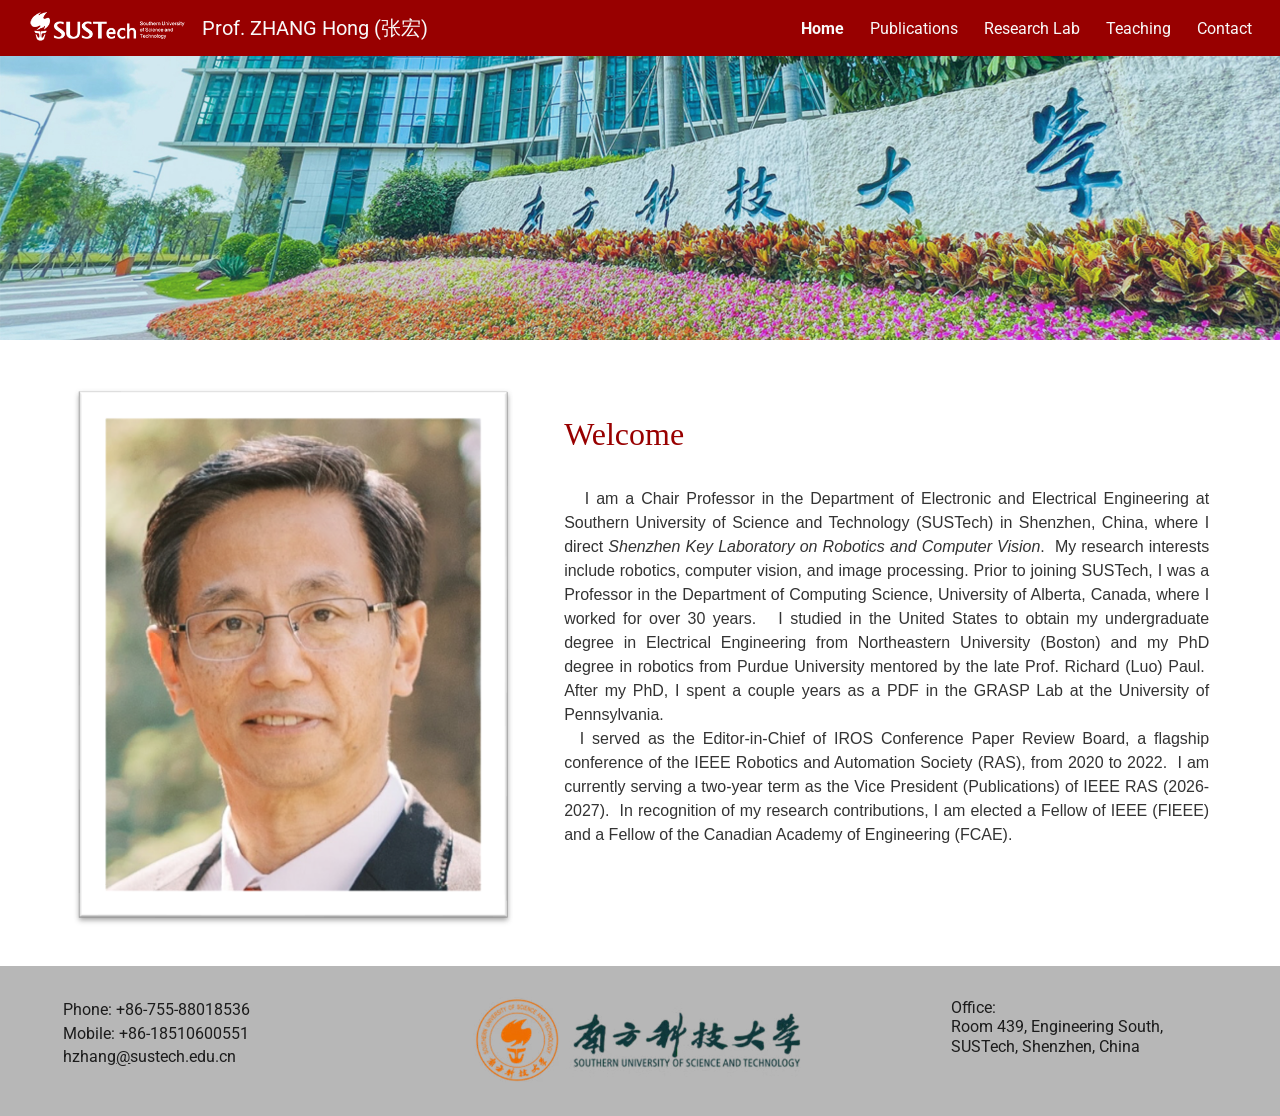
==== index.html @ b39d5292 "Add files via upload" ====
<!DOCTYPE html><html lang="en"><head><meta charset="utf-8"><script nonce="qoPpfsxapMdLUMwTd9Juzw">var DOCS_timing={}; DOCS_timing['sl']=new Date().getTime();</script><script nonce="qoPpfsxapMdLUMwTd9Juzw">function _DumpException(e) {throw e;}</script><script data-id="_gd" nonce="qoPpfsxapMdLUMwTd9Juzw">window.WIZ_global_data = {"K1cgmc":"%.@.[null,null,null,[3,1,[1787704799,874488000],4],null,0]]","TSDtV":"%.@.[[null,[[45736426,null,null,0.5,null,null,\"AtjTse\"],[45798333,null,false,null,null,null,\"bk3LGf\"],[45759550,null,false,null,null,null,\"ipHXZe\"],[45806833,null,false,null,null,null,\"zKilSe\"],[45796590,null,false,null,null,null,\"rFDJvb\"],[45681910,null,true,null,null,null,\"OKXfNb\"],[45702908,0,null,null,null,null,\"YUmR1e\"],[45736423,null,false,null,null,null,\"KdGYpb\"],[45712870,null,false,null,null,null,\"J04FPb\"],[45760386,null,false,null,null,null,\"B22Yae\"],[45699018,null,null,null,\"hoiy8M2zL0suK1NZr2K0T7URFV3w\",null,\"evsAs\"],[45678214,null,null,null,\"qYGgY5L4A0suK1NZr2K0QusvQmcX\",null,\"VL579e\"],[45703610,null,false,null,null,null,\"UtcGCc\"],[45677726,null,false,null,null,null,\"C5oZKe\"],[45791957,null,false,null,null,null,\"yYo5Mc\"],[45658679,null,true,null,null,null,\"qdTkee\"],[45727273,null,false,null,null,null,\"dMkROb\"],[45724459,null,null,null,\"rHrAD6ykh0suK1NZr2K0TB6fPtWB\",null,\"CE91jd\"],[45747674,null,false,null,null,null,\"uwvdNc\"],[45833494,null,false,null,null,null,\"FJbXjf\"],[45676183,null,false,null,null,null,\"EpABPb\"],[45825060,null,false,null,null,null,\"sO2mXc\"],[45831194,null,false,null,null,null,\"Y12ffb\"],[45699426,null,true,null,null,null,\"qWUOSd\"],[45812171,null,false,null,null,null,\"eKX1Fe\"],[45679175,null,false,null,null,null,\"OETeme\"],[45773554,null,false,null,null,null,\"twqoIf\"],[45677009,null,false,null,null,null,\"JkUdKe\"],[45678187,null,false,null,null,null,\"OrvCpd\"],[45672203,null,true,null,null,null,\"jDBBvd\"],[45831222,null,false,null,null,null,\"CVzrEc\"],[45723283,null,false,null,null,null,\"SoWiLc\"],[45723104,null,true,null,null,null,\"EkiEee\"],[45747769,null,true,null,null,null,\"pkwVub\"],[45672066,null,true,null,null,null,\"E1A5lb\"],[45725720,null,false,null,null,null,\"ZBeYxd\"],[45725181,null,null,null,\"\",null,\"QOhO3d\"],[45686662,null,true,null,null,null,\"go03Eb\"],[45691859,null,false,null,null,null,\"p9TOQ\"],[45730498,null,false,null,null,null,\"ZycXJf\"],[45674760,null,null,null,\"Q2udpf42g0suK1NZr2K0SS4sTYE7\",null,\"E55iCf\"],[45746367,null,false,null,null,null,\"GFsSZ\"],[45775584,0,null,null,null,null,\"bjSjmf\"],[45775398,null,false,null,null,null,\"ejP0Cd\"],[45673686,null,false,null,null,null,\"TVdkuc\"],[45673687,null,false,null,null,null,\"OQKgkd\"],[45681145,null,true,null,null,null,\"hV6kcd\"],[45724030,null,false,null,null,null,\"V0bNGd\"],[45746380,null,false,null,null,null,\"fkqxGb\"],[45672211,null,true,null,null,null,\"Wgtd8c\"],[45691858,null,false,null,null,null,\"rWzu0d\"],[45751415,null,false,null,null,null,\"fJBcbd\"],[45679439,null,false,null,null,null,\"DNzQwe\"],[45699017,null,null,null,\"rffTE8sLk0suK1NZr2K0RtLUVxzE\",null,\"tWGWgc\"],[45801475,null,false,null,null,null,\"f7P4A\"],[45693258,null,null,null,null,null,\"BrCRse\",[\"[[\\\"en\\\",\\\"en-US\\\",\\\"en-GB\\\",\\\"en-CA\\\",\\\"en-AU\\\",\\\"en-IN\\\",\\\"en-IE\\\",\\\"en-NZ\\\",\\\"en-ZA\\\"]]\"]],[45765410,null,false,null,null,null,\"CaEMO\"],[45780927,null,false,null,null,null,\"rThdVb\"],[45826514,null,false,null,null,null,\"l7Tcz\"],[45754885,null,true,null,null,null,\"rKnVYd\"],[45686664,null,true,null,null,null,\"P0fSX\"],[45676780,null,false,null,null,null,\"GSMsUe\"],[45789952,null,false,null,null,null,\"GY0Vfe\"],[45826856,null,false,null,null,null,\"uW29Ab\"],[45752217,null,false,null,null,null,\"N9LDI\"],[45800797,null,false,null,null,null,\"oilzpb\"],[45811663,null,false,null,null,null,\"HDt2pc\"],[45686665,null,true,null,null,null,\"xGJelc\"],[45668197,null,true,null,null,null,\"pReYPb\"],[45674975,null,false,null,null,null,\"sBUhfc\"],[45674758,null,false,null,null,null,\"ZHtfUc\"],[45810515,null,false,null,null,null,\"ZQkAB\"],[45831192,null,false,null,null,null,\"oqUgTb\"],[45676996,null,false,null,null,null,\"KFVYtf\"],[45706188,null,true,null,null,null,\"OF1zrd\"],[45706819,null,false,null,null,null,\"aPAx2b\"],[45799901,null,false,null,null,null,\"hxZa7b\"],[45664242,null,false,null,null,null,\"o4hKqd\"],[45672205,null,true,null,null,null,\"E7dKkc\"],[45815724,null,false,null,null,null,\"Uj8fhe\"],[45769147,null,false,null,null,null,\"DFM4ae\"],[45729696,null,null,1,null,null,\"UeMd4b\"],[45730222,null,null,30000,null,null,\"qnlClb\"],[45805063,null,false,null,null,null,\"Oc8xre\"],[45834117,null,false,null,null,null,\"SdbbEd\"],[45818026,null,false,null,null,null,\"TvCGU\"],[45803550,null,false,null,null,null,\"G2853c\"],[45818826,null,false,null,null,null,\"j5G1xf\"],[45677729,null,false,null,null,null,\"wzZQPd\"],[45823999,null,false,null,null,null,\"Ql2ieb\"],[45681147,null,true,null,null,null,\"pgDArb\"],[45752218,null,false,null,null,null,\"Gktqke\"],[45715626,null,false,null,null,null,\"ERq70c\"],[45831046,null,false,null,null,null,\"RaITsd\"],[45658949,null,true,null,null,null,\"NfShlf\"],[45805064,null,false,null,null,null,\"c02c9e\"],[45676754,null,false,null,null,null,\"YwbU8\"],[45722047,null,null,null,null,null,\"D6k5oe\",[\"[[\\\"af\\\",\\\"am\\\",\\\"ar\\\",\\\"ar-EG\\\",\\\"ar-001\\\",\\\"az\\\",\\\"be\\\",\\\"bg\\\",\\\"bn\\\",\\\"ca\\\",\\\"ceb\\\",\\\"cs\\\",\\\"da\\\",\\\"de\\\",\\\"el\\\",\\\"en\\\",\\\"es\\\",\\\"es-419\\\",\\\"es-ES\\\",\\\"es-MX\\\",\\\"es-US\\\",\\\"et\\\",\\\"eu\\\",\\\"fa\\\",\\\"fi\\\",\\\"fil\\\",\\\"fr\\\",\\\"fr-FR\\\",\\\"fr-CA\\\",\\\"gl\\\",\\\"gu\\\",\\\"hi\\\",\\\"hr\\\",\\\"ht\\\",\\\"hu\\\",\\\"hy\\\",\\\"id\\\",\\\"is\\\",\\\"it\\\",\\\"iw\\\",\\\"ja\\\",\\\"jv\\\",\\\"ka\\\",\\\"kn\\\",\\\"ko\\\",\\\"kok\\\",\\\"la\\\",\\\"lt\\\",\\\"lv\\\",\\\"mai\\\",\\\"mk\\\",\\\"ml\\\",\\\"mr\\\",\\\"ms\\\",\\\"my\\\",\\\"ne\\\",\\\"nl\\\",\\\"no\\\",\\\"nb-NO\\\",\\\"nn-NO\\\",\\\"or\\\",\\\"pa\\\",\\\"pl\\\",\\\"ps\\\",\\\"pt\\\",\\\"pt-BR\\\",\\\"pt-PT\\\",\\\"ro\\\",\\\"ru\\\",\\\"sd\\\",\\\"si\\\",\\\"sk\\\",\\\"sl\\\",\\\"sq\\\",\\\"sr\\\",\\\"sv\\\",\\\"sw\\\",\\\"ta\\\",\\\"te\\\",\\\"th\\\",\\\"tr\\\",\\\"uk\\\",\\\"ur\\\",\\\"vi\\\",\\\"zh\\\",\\\"zh-Hans-CN\\\",\\\"zh-Hant-TW\\\",\\\"zh-CN\\\",\\\"zh-TW\\\",\\\"zh-Hans\\\",\\\"zh-Hant\\\",\\\"nl-NL\\\"]]\"]],[45803148,null,false,null,null,null,\"xwAAZc\"],[45678215,null,null,null,\"6PSdkFYUx0suK1NZr2K0SmPPgaGe\",null,\"JR8rtc\"],[45767159,0,null,null,null,null,\"yDErgc\"],[45699702,null,false,null,null,null,\"Xo3sI\"],[45678217,null,null,0.01,null,null,\"RL6SLc\"],[45783852,1,null,null,null,null,\"Ygmeod\"],[45672085,null,true,null,null,null,\"FJbUAf\"],[45750887,null,false,null,null,null,\"WTvwUd\"],[45703717,null,false,null,null,null,\"ZfxSFe\"],[45765314,null,false,null,null,null,\"jNI7Hb\"],[45674285,null,false,null,null,null,\"zRoGXc\"],[45679713,null,false,null,null,null,\"EEZ1dd\"],[45775440,null,false,null,null,null,\"LBBJ2e\"],[45710394,null,false,null,null,null,\"ZsDmSd\"],[45729695,null,false,null,null,null,\"tYEdHb\"],[45729467,null,false,null,null,null,\"kKLGLb\"],[45769154,null,false,null,null,null,\"OPleEe\"],[45789804,null,false,null,null,null,\"ymRI8\"],[45674761,null,null,0.5,null,null,\"GpQcOb\"],[45736482,null,false,null,null,null,\"DAnsv\"],[45677526,null,null,null,\"hZeGRZs5p0suK1NZr2K0V3syYPHo\",null,\"KtCfwd\"],[45812345,null,false,null,null,null,\"pArP2c\"],[45798772,null,true,null,null,null,\"Wa5bQc\"],[45772691,null,false,null,null,null,\"A6J3Xb\"],[45709342,null,false,null,null,null,\"Ab7Nmd\"],[45814269,null,false,null,null,null,\"USiRue\"],[45760024,null,false,null,null,null,\"iKoeab\"],[45721408,null,false,null,null,null,\"smbAqe\"],[45736727,null,false,null,null,null,\"JJHfwf\"],[45672206,null,true,null,null,null,\"qxTK9b\"],[45752219,null,false,null,null,null,\"QIG0Je\"],[45736425,null,null,null,\"Z7vabQzZ0Bn3gbW4AcZC0TfvmSab\",null,\"fFl01\"],[45778396,null,false,null,null,null,\"iIQBF\"],[45739155,null,false,null,null,null,\"Ljfylf\"],[45696085,null,false,null,null,null,\"g3Gc7d\"],[45769440,null,false,null,null,null,\"usHrq\"],[45707719,null,false,null,null,null,\"GtbvFd\"],[45672527,null,true,null,null,null,\"LIKBre\"],[45798443,null,false,null,null,null,\"C687tf\"],[45682655,null,false,null,null,null,\"riQMFe\"],[45728555,null,null,null,\"\",null,\"ptUmFe\"],[45683718,null,true,null,null,null,\"zQUS6d\"],[45787122,null,false,null,null,null,\"gVnA9d\"],[45798771,null,true,null,null,null,\"qgvf6d\"],[45725182,null,null,null,\"\",null,\"McLXzc\"],[45751476,null,false,null,null,null,\"gwKlXb\"],[45746766,null,true,null,null,null,\"a6khDf\"],[45744297,null,false,null,null,null,\"HAj7Mb\"],[45772706,null,true,null,null,null,\"LZgWZ\"],[45754280,null,false,null,null,null,\"j636ic\"],[45820374,null,true,null,null,null,\"Gnzcd\"],[45744234,null,false,null,null,null,\"LtNgOd\"],[45672202,null,true,null,null,null,\"CyvTSb\"],[45686667,null,true,null,null,null,\"ek81nf\"],[45658731,null,true,null,null,null,\"zMe6ub\"],[45724458,null,false,null,null,null,\"MRpQbd\"],[45788753,null,true,null,null,null,\"AH4mzf\"],[45658716,null,true,null,null,null,\"Fa3cob\"],[45685754,null,true,null,null,null,\"OyPt5\"],[45661086,null,false,null,null,null,\"wfVdS\"],[45672213,null,true,null,null,null,\"BfWTle\"],[45826972,null,false,null,null,null,\"kS4SR\"],[45677456,null,false,null,null,null,\"pyUPD\"],[45658644,null,true,null,null,null,\"ZdwoD\"],[45812933,null,false,null,null,null,\"UK5Jkd\"],[45768710,null,false,null,null,null,\"a6GDme\"],[45696263,null,null,null,null,null,\"W12Bse\",[\"[[\\\"feature named `pageObserver` was not found\\\",\\\"feature named `hover` was not found\\\"]]\"]],[45658291,null,true,null,null,null,\"OSuRGd\"],[45689771,null,true,null,null,null,\"dkdoVc\"],[45811127,null,false,null,null,null,\"J6h2ze\"],[45716368,null,false,null,null,null,\"Rd9FMb\"],[45801776,null,false,null,null,null,\"p9rqpc\"],[45820644,null,false,null,null,null,\"J2lTmb\"],[45724460,null,null,0.5,null,null,\"U6t0Ob\"],[45730792,null,false,null,null,null,\"m0Fg3c\"],[45730506,null,false,null,null,null,\"qhuWUc\"],[45752216,null,false,null,null,null,\"EJg6N\"],[45681790,null,true,null,null,null,\"uPCxtc\"],[45769023,null,false,null,null,null,\"z66fFe\"],[45686666,null,true,null,null,null,\"dZ9mjb\"],[45686663,null,true,null,null,null,\"KGh4Cc\"],[45747887,null,false,null,null,null,\"BvfvHb\"],[45810966,null,false,null,null,null,\"afLpfb\"],[45725770,null,false,null,null,null,\"yRc2q\"],[45708298,null,false,null,null,null,\"T4IN0c\"],[45696552,null,false,null,null,null,\"f1ZShc\"],[45746067,null,false,null,null,null,\"wK00sd\"],[45820148,null,false,null,null,null,\"RySIqb\"],[45751187,null,false,null,null,null,\"OuEQae\"],[45674759,null,null,null,\"nHWnsqMqi0suK1NZr2K0QMJZfKqX\",null,\"xH7haf\"]],\"CAMSfh173JP2NwPgpw0DnAMD4S8DeAPb1AaFEQOiNwOVjQUDqYEOA4aKBQNOA+IGA04DWwNkA97UBQN7A5gFA+MGA4+uFQOjBgOU2UyW5gUDngYDxQYDwgaDvpwCA6zYFQP78j0DkrsEA6znJdK/MwPqpTYD4YIQA9MG7torA4H4Ag\\u003d\\u003d\"]]]","gnD3ee":"%.@.null,null,null,\"https://drive-qa.corp.google.com/viewer/main\"]","nQyAE":{}};</script><script nonce="qoPpfsxapMdLUMwTd9Juzw">_docs_flag_initialData={"docs-ails":"docs_cold","docs-fwds":"docs_nf","docs-crs":"docs_crs_nfd","docs-fl":1,"docs-hpr":0,"docs-orl":9,"docs-rls":4,"docs-shdn":1,"docs-eivt":false,"info_params":{"token":"AHL0AtKbJaitVXYNSw74xjQseygh8eWuGw:1787727214662"},"docs-esaf":false,"docs-ecdh":true,"docs-pcdpoc":true,"docs-pcdpos":false,"docs-eabpcmewm":false,"docs-eabtzmewm":false,"docs-eabtsmewm":false,"docs-eaicewm":false,"docs-easdewm":true,"docs-eassewm":true,"docs-eaebewm":false,"docs-eafcmcewm":false,"docs-eavssewm":false,"docs-ebodewm":false,"docs-ebrfdewm":true,"docs-ebasdewm":false,"docs-ebpsewm":false,"docs-ecnbewm":false,"docs-ecedcdewm":true,"docs-ecsewm":false,"docs-ectdcdewm":true,"docs-ectscdewm":true,"docs-eclrbewm":false,"docs-eclsecewm":false,"docs-ecssewm":false,"docs-ectwm":true,"docs-ecgdewm":false,"docs-edsewm":true,"docs-edsnmewm":false,"docs-ewcfer":true,"docs-edwb":false,"docs-edibewm":false,"docs-edeibewm":false,"docs-eegdewm":false,"docs-ewubum":true,"docs-ewmcsm":true,"docs-ewmsm":false,"docs-eewsm":true,"docs-efcmewm":false,"docs-efrdwm":true,"docs-efasewm":false,"docs-eftsewm":false,"docs-eftbewm":false,"docs-efosewm":false,"docs-egasewm":false,"docs-eipdewm":false,"docs-elicewm":false,"docs-elmwbewm":false,"docs-elfcbewm":false,"docs-empwm":true,"docs-emdewm":true,"docs-emadwm":true,"docs-ensdewm":true,"docs-eodcewm":false,"docs-epsdewm":true,"docs-epftewm":false,"docs-eppbewm":false,"docs-epticewm":false,"docs-epacewm":false,"docs-epbtewm":false,"docs-eppvdewm":false,"docs-eppmewm":false,"docs-epecewm":false,"docs-eptsewm":false,"docs-eqsewm":false,"docs-erssewm":false,"docs-ertdewm":true,"docs-erhswm":false,"docs-esacewm":false,"docs-essr":true,"docs-essewm":false,"docs-esswm":false,"docs-esspm":false,"docs-esndewm":true,"docs-esdwm":false,"docs-esosewm":false,"docs-esssewm":false,"docs-esctwm":false,"docs-ettpdewm":true,"docs-ettrsewm":false,"docs-etsewm":false,"docs-etibewm":false,"docs-etesewm":false,"docs-etcsewm":false,"docs-ethsewm":false,"docs-eupubw":true,"docs-evgcewm":false,"docs-evosewm":false,"docs-evpsewm":false,"docs-evssewm":false,"docs-ewbm":true,"docs-eicwdubl":true,"docs-hmg":true,"uls":"{\"langs\":[\"en\"],\"itcs\":[],\"selected\":\"\",\"activated\":false}","docs-idu":false,"customer_type":"education","scotty_upload_url":"/upload/sites/resumable","docs-edcfmb":false,"docs-erlbwfa":false,"docs-net-udmi":500000,"docs-net-udpt":40000,"docs-net-udur":"/upload/blob/sites","docs-net-usud":true,"docs-obsImUrl":"https://ssl.gstatic.com/docs/common/netcheck.gif","docs-text-ewf":true,"docs-wfsl":["ca","da","de","en","es","fi","fr","it","nl","no","pt","sv"],"docs-efrsde":true,"docs-efpsf":true,"docs-edfn":true,"docs-efpsp":true,"docs-ecuach":false,"docs-cclt":2033,"docs-ecci":true,"docs-esi":false,"docs-cei":{"i":[119885477,102198290,117999163,116416042,115780466,120175635,5776517,71659821,103288314,105393819,120666798,102787563,71825391,71798436,120292176,120050668,118830628,118830622,116449516,119249910,118368684,101562414,120008351,104963310,102030650,105100855,117756394,117995685,119076584,49644023,119209377,71530091,116714309,118367791,119944827,115779829,115909749,101887682,104575696,119485484,119454164,117309382,103289108,117283954,99440861,119636045,101922888,120232064,103176018,116699517,101836979,116470831,118182951,120343166,49926261,117286799,115818449,120540099,117382832,105371931,119804531,5738529,118884772,119854316,117504391,119109782,115626266,71387897,104769601,119590935,103011426,119776352,116613710,102784916,120120566,49769345,102925827,117840093,14101306,5703839,115626447,118240393,49979666,102902856,118094563,49842863,50596342,118532142,120049159,105083756,119061297,119528390,118482276,103326415,119092107,94918960,117026763,116213977,101889051,116418145,14101510,71079946,117706014,120024054,101837424,104761759,102944273,119220919,118347706,101917193,117643168,102972677,5704621,119941747,119202506,118809999,101922747,118364657,118349324,104575496,117736031,102244497,118237143,105082105,71899288,71387240,119220913,118349356,119220911,117556935,117310098,120674439,102761479,50562792,5706832,116840686,117528470,105283695,105292843,116372485,102691295,118462069,118959154,118171121,94819006,101823191,116756951,102988700,102956693,119989280,105373832,116783827,117775368,49498941,118044534,117224007,71544842,119346731,118449075,117557280,14101502,49924714,118830624,118830630,50223649,119745075,101687125,119941750,118417372,71120976,71652641,71689868,117037622,102932595,118494715,94813491,105125325,102146695,117136347,119220909,103163052,71960548,120674443,103286452,119220915,120674445,118830620,50297084,119220917,117530133,119621408,116538524,5743124,94904097,120685906,116250613,71897835,116999234,118717393,117895908,102161455,49833470,116062708,118810531,105346293,117457966,71528605,116704082,105255666,94785237,102883766,102988407,101631199,118855606,117755716,119471147,118807052,105087796,71710048,118367945,120674447,102280636,119164994,102548529,102944685,115854776,119566036,116613094,104699512,119520108,115525302,119773713,117166648,119164992,95182366,115511328,118736897,116448407,99402339,102685934,119763966,117997204,117683635,117728361,118830481,118172011,120674441,102988277,119914240,102944194,99457815,94386879,71465955,102903668,5706836,120195953,118219914,119382576,116980495,118792272,49822929,120395666,102987015,48966122,49472071,117755820,119552616,119621403,5767851,118830632,119062158,102070938,95087194,118018703,116496398,119453373,118269301,119768442,102727407,102199050,116924992,119605198,118830640,117617889,119261808,102343388,95087235,118511786,94692306,115822453,118342369,102059549,117037076,117381067,94661810,105180902,71658048,119221438,117026878,120674449,120459269,104530130,118532140,119142923,117410074,105439179,118155412,94353376,94819072,105360426,70971264,119275421,118627657,115601137,104907819,116923675,118830634,102926531,99251991,119939778,116068906,119807183,95112881,103281955,119486430,50586970,120300728,118825246,102944508,102236234,103289278,117643636,118349326,102721220,118171213,118669236,118269183,102864211,118599469,116176817,102517344,104983177,119590765,118830626,94624873,118373667,116988132,118010935,119022340,120563796,119803952,118830636,120140754,116714312,102402687,14101534,50561351,119077143,119209341,120184008,50266230,118179262,104794451,119455586,71546433,117642488,94629765,118519229,119070704,103285974,101519288,120437411,118654314,103020643,116221342,116609479,116550348,102944587,101492739,117236066,116276469,95104327,102988934,117734392,71085249,118970617,95314810,119707161,102807798,119078243,119702557,94327679,120285471,118281152,105140253,119773246,117528468,50273536,71679488,102469868,104573907,118246247,116567576,117290338,103343838,102685389,94434265,116685399,104575337,117503225,105085077,104615603,116919494,119164991,119087274,102762323,119944463,102691162,117782123,116407664,117547669,118110582,120388576,104976625,116425644,117755703,120187288,102867843,119590807,117711597,117268965,118254619,119187339,115669266,71855018,119684496,119474902,99368800,101933499,102944790,118509496,102909755,118961016,117632590,120678227,116495787,117026880,116593749,116874913,116704120,116685789,118399837,117037626,116542683,116307748,119262908,120446674,94819458,119794118,119106920,118275356,116877099,118780368,116361234,116459679,118796218,117995693,118835028,120268394,119159956,102198282,116416034,115780458,120175627,5776501,71659813,103288306,105393811,102673375,71825383,71798420,120050660,118368676,101562406,120008343,104963302,102030642,105100847,119076579,49644015,71530083,115779821,115909741,101887674,104575691,119485468,119454159,117309374,103289103,117283949,99440853,101922880,103176010,116699509,101836971,49926253,117286791,115818444,105371923,5738513,117504383,119109774,115626258,71387889,104769585,103011418,102784908,49769337,102925819,115626439,49979658,102902848,118094558,49842855,50596334,120049151,105083748,119528382,118482268,103326407,94918952,116213969,101889043,116418137,71079938,101837416,104761751,102944268,101917185,117643160,102972669,119202498,101922739,104575491,102244489,118237135,105082097,71899280,71387232,117310090,102761474,50562784,116840681,105283687,105292835,116372477,102691290,118959146,94940194,94819001,101823183,116756943,102988695,102956685,105373824,116783822,49498933,117223999,71544834,49924706,50223641,101687117,118417364,71120968,71689860,102932587,94813483,105125317,102146687,103163044,71960540,103286444,50297076,116538516,5743108,94904089,115737126,116250605,71897827,116999226,117895900,102161447,49833462,116062700,105346285,117457958,71528597,105255658,94785229,102883758,102988402,101631191,105087788,71710040,118367937,102280628,102548521,102944680,115854768,119566028,104699504,115525294,95182361,115511323,99402331,102685929,119763958,117728353,102988272,102944189,99457807,94386871,71465947,102903660,116980487,49822921,102987007,48966114,49472063,5767835,119062150,102070930,95087186,118269296,102727402,102199034,119605190,119261800,102343380,95087227,94692298,115822445,102059541,117037068,117381059,94661802,105180894,71658040,102718396,104575894,105439171,94353368,94819067,105360418,70971256,118627649,115601129,104907811,102926523,99251983,119939770,116068898,95112873,103281950,50586962,102944503,102236226,103289273,117643628,102721215,102864203,118599461,116176809,102517339,104983169,94624865,116988124,119022332,119803944,102402679,50561343,119077135,50266222,104794443,119455578,71546425,94629757,103285966,101519280,103020635,116221334,116609471,102944582,101492731,116276461,95104319,102988929,71085241,95314802,102807790,119702549,94327671,119454377,118281144,105140245,50273528,71679480,102469860,104573899,116567571,117290330,103343830,102685384,94434257,104575332,117503217,105085069,104615595,102762315,102691157,117547661,118110574,104976617,120187283,102867835,117268957,115669258,71855010,119474894,99368792,101933491,102944785,102909750,118961008,94819453],"cf":{"enable_homescreen_priority_docs":[null,0],"enable_homescreen_priority_docs_promo":[null,0],"enable_homescreen_action_items_structured_query":[null,0]}},"docs-est":"CAMSCBUD9NL9Nx0H","docs-exfv":false,"docs-li":"104240","docs-trgthnt":"","docs-etmhn":false,"docs-thnt":"","docs-hdet":["nMX17M8pQ0kLUkpsP190WPbQDRJQ","17hED8kG50kLUkpsP190TThQn3DA","BDNZR4PXx0kLUkpsP190SJtNPkYt","Etj5wJCQk0kLUkpsP190NwiL8UMa","xCLbbDUPA0kLUkpsP190XkGJiPUm","2NUkoZehW0kLUkpsP190UUNLiXW9","yuvYtd5590kLUkpsP190Qya5K4UR","ZH4rzt2uk0kLUkpsP190UDkF5Bkq","uQUQhn57A0kLUkpsP190WHoihP41","93w8zoRF70kLUkpsP190TxXbtSeV","fAPatjr1X0kLUkpsP190SaRjNRjw","T4vgqqjK70kLUkpsP190ScPehgAW","JyFR2tYWZ0kLUkpsP190Rn3HzkxT","ufXj7vmeJ0kLUkpsP190QURhvJn2","KFks7UeZ30kLUkpsP190UUMR6cvh","LcTa6EjeC0kLUkpsP190RKgvW5qi","s3UFcjGjt0kLUkpsP190Z45ftWRr","o99ewBQXy0kLUkpsP190Nq2qr6tf","PHVyy5uSS0kLUkpsP190SUsYo8gQ","yZn21akid0iSFTCbiEB0WPiGEST3","h2TtqzmQF0kLUkpsP190YPJiQt7p","MZi9vb5UC0kLUkpsP190ReUhvVjy","dSR6SPjB80kLUkpsP190Y3xHa9qA","Bz6B7VmLu0kLUkpsP190W3FeobP7","AiLoubzsd0kLUkpsP190XtYNPgYT","2J3DVQoVh0kLUkpsP190R5wShSrC","MLmbZasLS0kLUkpsP190YHf6Zjsf","LjsdWFqUn0kLUkpsP190TwXBLtsw","S1T4ezMsZ0kLUkpsP190U6GfQUxi","LwAAPYPwi0kLUkpsP190TR4aaiFR","zZpS7TtwA0kLUkpsP190SJfhmHn8","LqadmuFLc0kLUkpsP190VqMgRe9G","PyRpJWvnF0kLUkpsP190X6czxBQU","oiu5UhKXt0kLUkpsP190XWFatA4U","m3m67mpQU0kLUkpsP190RpzeM6tt","WKyXQmUiJ0kLUkpsP190WtAghmdt","Nf2nd9NhF0kLUkpsP190REtRKaUF","fjqF9C7Mg0kLUkpsP190WGtWAuX2","cb1fdvu6p0kLUkpsP190U5AywQpZ","43PL8e9wN0kLUkpsP190PfUhabvT","N5u4VeWhx0iSFTCbiEB0VUTNdX6g","XM16tjwrD0iSFTCbiEB0NfzvTeuU","ybYTJk1eD0iSFTCbiEB0QV4rkzSF","TgXar1TSG0iSFTCbiEB0SsXMaKuP","JYfGDkExa0iSFTCbiEB0TTQnEDtH","2i9JBUZ3w0iSFTCbiEB0RytbUoNq","pgvTVXNKa0iSFTCbiEB0ShqmBTMR","NsVnd81bW0iSFTCbiEB0RhcXEK9M","rTQirATnb0iSFTCbiEB0W5cPcA7D","wNyww2Syr0iSFTCbiEB0Pzsbemba","DVdpfbqGj0iSFTCbiEB0RP4dMdFg","WKN3dsuG20iSFTCbiEB0NtEYhMK7","S5iPRteXX0iSFTCbiEB0YkMazE6h","6hmou1AcB0iSFTCbiEB0R9rZWXdz","wvo4NcLUj0iSFTCbiEB0Tt7mcVxE","HWuSeN2AB0iSFTCbiEB0PoBwHT2F","rMLvYG5Cd0iSFTCbiEB0VMB6o5sk","EnxXFzAMR0iSFTCbiEB0NxWnFJEU","4SFrbzo420iSFTCbiEB0W7wu3rzt","Nr7mDWodK0iSFTCbiEB0Ruynrudk","pSnfxxWWp0iSFTCbiEB0RaiP6PBc","rTcCMw3BM0mHq3jmV6o0RHeAExRK","HUYzfGVRa0mHq3jmV6o0Uxe2caXK","1XYMmM1Cu0mHq3jmV6o0Z3pEi8xm","xHhMJiXiV0mHq3jmV6o0WB8WinyM","xwSFpxEiU0mHq3jmV6o0PcnvcKmd","4MBkBg26q0mHq3jmV6o0QeKPRMpY","y5g8iW2T80mHq3jmV6o0Nr8SAj4C","W9YRKy3Lb0iSFTCbiEB0Xfs1EfPr","Ed3nhrN8D0iSFTCbiEB0RN4bJ53y","zxDKY7PC10iSFTCbiEB0UDYPJwDZ","bhEyDmbwi0mHq3jmV6o0TngCF1v2","6rKYZ6uHA0mHq3jmV6o0TeDZjgB8","71Deousgx0mHq3jmV6o0WXBQiyzi","sVEZbUAa70mHq3jmV6o0TNq1M7FF","8ZPFZT5nG0mHq3jmV6o0PJ5yoVh4","LDuvzP2Bd0mHq3jmV6o0TwNPVpW8","P55v8p4Lk0mHq3jmV6o0VjggjHMV","QqnZoz9ko0mHq3jmV6o0QskzBcHn","Nq8mdjdGg0mHq3jmV6o0WShxQA39","iQNA6mEJy0mHq3jmV6o0Q2iGT9fW","sNcbk2hJ80mHq3jmV6o0VbqaovQb","6nr31z9Wv0mERqSGkGf0VhuvAXWC","RLHeYNm410mERqSGkGf0Y817EUFK","vmx68XtfJ0mERqSGkGf0RCUBfsQr","687J7yD1q0mERqSGkGf0RVmMYHo1","qwhWQy8Zi0mERqSGkGf0W2tdypUF","wF8Sk241e0mERqSGkGf0YNtN6gpV","ijUhdx2QN0mERqSGkGf0TSD26iBJ","3iBLaMnuG0mERqSGkGf0VdY8XuLS","cFR77YEGo0iSFTCbiEB0PcMDWjX2","evUYuNCS80mERqSGkGf0Psi8j3Dw","soWncRV7C0mERqSGkGf0PZheXrWA","TvjoiCaar0mERqSGkGf0S9qS5adj","txL54xWLC0mERqSGkGf0XoEGTvCu","MP3EsW1un0mERqSGkGf0QDkfTxat","N1q4Y3fqz0mERqSGkGf0W1oPWWoc","pnKWhXiJi0mERqSGkGf0RDJejrBm","uLoGBsxEp0mERqSGkGf0Umz4HBC5","zu73Bdvrn0mERqSGkGf0P7FS5ZnG","KwaNot15n0mERqSGkGf0UnBhGVoK","eCHWxyhvo0mERqSGkGf0RJfZmQ1f","ffZmMGtYT0suK1NZr2K0QUxSzEMN","NagbcZWyB0suK1NZr2K0SJmfmJ3n","KMcLKvubv0suK1NZr2K0PLMUJ7zr","a13ejFS5i0suK1NZr2K0WzewY5tP","pZ1hXv7ve0suK1NZr2K0U5qoNhyU","pwLDucJZU0ezFcgqx310NgtmYpbV","TCKDVQ6J0Bn3gbW4AcZC0PQKypCa","Z7vabQzZ0Bn3gbW4AcZC0TfvmSab","UUNcLtsso0mERqSGkGf0Uwg2tMZa","fznmScpy0Bn3gbW4AcZC0Vie7eK1","wYCZkqoz10fBWirfAym0S1sADKbJ"],"docs-hunds":false,"docs-hae":"PROD","docs-ehn":true,"docs-eagat":false,"docs-api-keys":{"espresso_api_key":"AIzaSyC5fSInmRgPcwXTFvk7mnVLT4rYPiLh3BI","cloud_search_api_key":"AIzaSyDaZup8JMoUszICq24hC3gjW69v7xXjb6M","appsgrowthpromo_api_key":"AIzaSyD2aoAETJHXO1f_X3uPTOvwcMmDBK5-yEk","workspace_ui_api_key":"AIzaSyAjb7yrM53w_0_0y9jCxkCAV12Ux5G30TI"},"docs-effeoima":true,"docs-etut":true,"docs-emec":true,"docs-ertis":false,"docs-etsonc":false,"docs-euvtistl":false,"docs-effnp":false,"docs-effnpf":false,"docs-dcheg":false,"docs-pdhp":true,"buildLabel":"editors.sites-frontend_20260819.02_p0","docs-show_debug_info":false,"docs-edmlf":false,"docs-eemc":false,"docs-emleow":true,"docs-emlewpc":true,"docs-rmls":"DEFAULT_NO_RETRY","ondlburl":"//docs.google.com","docs-ecupbsc":true,"drive_url":"//drive.google.com","app_url":"https://sites.google.com/?ouid\u003d112495032227323014650","drive_base_url":"//drive.google.com","docs-umbitfdi":false,"docs-gsmd":"https://workspace.google.com","docs-icdmt":["image/png","image/jpeg"],"docs-mip":50000000,"docs-mif":1000,"docs-msid":32767,"docs-ecshi":false,"docs-ecswi":false,"docs-emid":false,"docs-ewchd":false,"docs-mib":50000000,"docs-mid":2048,"docs-rid":1024,"docs-dgit":false,"docs-evit":false,"docs-ejsp":false,"docs-jspmpdm":30000.0,"docs-jspsim":8.0,"docs-jsptp":0.01,"docs-elbllqpm":true,"docs-phe":"https://contacts.google.com","docs-eafgl":false,"docos-dges":false,"docs-eethc":false,"docs-enees":false,"docs-eph":true,"docs-ispdr":true,"docs-istdr":false,"docs-escmv":false,"docs-sup":"","docs-seu":"https://sites.google.com/d/1KgWGOTWxPd4kuSX3gAt_KiWT18KhhsVY/edit","docs-ucd":"docs.usercontent.google.com","docs-sccfo":"PROD","docs-uptc":["ofip","rr","lsrp","noreplica","tam","ntd","ths","ouid","ca","sh","sle","dl","hi","hi_ext","usp","urp","utm_source","utm_medium","utm_campaign","utm_term","utm_content","docs_gsdv","gs_dl"],"docs-doddn":"University of Alberta","docs-uddn":"University of Alberta","docs-ugn":"Hong","docs-epg":false,"docs-spdy":false,"xdbcfAllowHostNamePrefix":true,"xdbcfAllowXpc":false,"docs-dbctc":false,"docs-ebctcio":false,"docs-iror":true,"docs-epq":true,"docs-upap":"/prefs","docs-shmtbsl":-1,"docs-euit":false,"docs-tst":"","docs-eia":true,"docs-ilbefsd":false,"docs-lbefm":0,"docs-elsic":false,"docs-thtea":false,"docs-tdc":"[{\"id\":\"1:01nfshu6:-7765390112953276311\",\"name\":\" U of A Branded Templates\",\"deletedIds\":[\"1:01nfshu6:-4462050772651047491\"]},{\"id\":\"0:Basics\",\"name\":\"Basics\",\"deletedIds\":[]},{\"id\":\"0:Brochures\",\"name\":\"Brochures \\u0026 newsletters\",\"deletedIds\":[]},{\"id\":\"0:Calendars\",\"name\":\"Calendars \\u0026 schedules\",\"deletedIds\":[]},{\"id\":\"0:Business\",\"name\":\"Contracts, onboarding, and other forms\",\"deletedIds\":[]},{\"id\":\"0:Finance\",\"name\":\"Finance \\u0026 accounting\",\"deletedIds\":[]},{\"id\":\"0:Letters\",\"name\":\"Letters \\u0026 faxes\",\"deletedIds\":[]},{\"id\":\"0:Reports\",\"name\":\"Reports \\u0026 proposals\",\"deletedIds\":[]},{\"id\":\"0:Planners\",\"name\":\"Trackers\",\"deletedIds\":[]},{\"id\":\"Unparented\",\"name\":\"Uncategorized\",\"deletedIds\":[\"0:NoTemplateCategories\"]}]","docs-ttt":0,"docs-tcdtc":"[]","docs-ividtg":false,"docs-icfdt":false,"docs-hetsdiaow":false,"docs-edt":true,"docs-tafl":true,"docs-puvtftv":true,"docs-erdiiv":false,"docs-eemt":["image"],"docs-eqspdc":true,"docs-roosb":false,"docs-esehbc":false,"docs-sqcuu":false,"docs-uaid":true,"docs-uaqs":0,"docs-acap":["docs.security.access_capabilities",1,1,1,1,1,1,1,1,1,1,1,1,1,1,1,0,1,1,1,0,0,0,1,0,0,0,1,0],"docs-ci":"1KgWGOTWxPd4kuSX3gAt_KiWT18KhhsVY","docs-eccfs":false,"docs-eep":false,"docs-ndt":"Untitled site","docs-plu":"//ssl.gstatic.com/docs/common/product/sites_lockup2.png","docs-plwtu":"//ssl.gstatic.com/docs/common/product/sites_app_icon1.png","docs-prn":"Google Sites","docs-sprn":"","docs-een":false,"docs-as":"","docs-mdck":"","docs-eccbs":false,"docs-mmpt":9000,"docs-erd":false,"docs-uootuns":false,"docs-amawso":false,"docs-ofmpp":false,"docs-anlpfdo":false,"docs-ems":"SHARE_SUBMENU","docs-glu":"","docs-wsu":"","docs-wsup":"","docs-fecgd":false,"docs-pid":"112495032227323014650","docs-dec":false,"docs-ricocpb":false,"docs-ecgd":false,"docs-dsps":true,"docs-ezdi":false,"docs-ezduole":false,"server_time_ms":1787727214671,"gaia_session_id":"","docs-isb":false,"docs-agdc":false,"docs-anddc":false,"docs-adndldc":true,"docs-clibs":1,"docs-cide":true,"docs-cn":"University of Alberta","docs-dprfo":false,"docs-duesf":false,"docs-dom":false,"docs-eacr":false,"docs-eacw":false,"docs-ecer":false,"docs-ecir":true,"docs-ecssl":false,"docs-ecssi":false,"docs-ecped":true,"docs-copy-ecci":false,"docs-edpq":false,"docs-edamc":false,"docs-edomic":false,"docs-edbsms":false,"docs-eddm":false,"docos-edii":false,"docs-edspi":false,"docs-edvpim":false,"docs-edvpim2":false,"docs-fwd":false,"docs-eibs":true,"docs-elds":false,"docs-emp":false,"docs-emcf":true,"docs-emmu":false,"docs-enpks":true,"docs-eoems":false,"docs-epmi":false,"docs-epat":false,"docs-ermcf":false,"docs-erpep":true,"docs-ersd":false,"docs-esml":true,"docs-ete":false,"docs-ewlip":true,"docs-echiut":"default","docs-lfuls":true,"docs-oesf":false,"docs-oursf":false,"docs-plimif":20.0,"docs-srmdue":0.0,"docs-srmoe":0.01,"docs-srmour":0.05,"docs-srmxue":0.0,"docs-ssi":false,"docs-uoci":"01nfshu6","docs-wesf":true,"docs-xduesf":false,"docs-ddm":false,"docs-emmda":false,"docs-edncm":false,"docs-edailm":false,"docs-eafst":false,"docs-ectrt":false,"docs-elpta":false,"docs-eltafi":false,"docs-eltafip2":false,"docs-epdcl":false,"docs-eptfafi":false,"docs-eptfi":false,"docs-eptbc":false,"docs-eptfcl":false,"docs-ersrn":true,"docs-rolibilc":false,"docs-esrl":true,"docs-esqppo":true,"docs-etpi":true,"docs-ipmmp":true,"docs-emmaffr":false,"docs-emmafi":false,"docs-enpi2":true,"docs-gth":"","docs-ndsom":[],"docs-dm":"application/vnd.google-apps.drive-sdk.897606708560","docs-sdslm":[],"docs-sdsom":[],"opmbs":50000000,"opmpd":7071,"docs-pe":1,"ophi":"atari","opst":"","opuci":"","docs-ehipo":false,"docs-eufop":false,"docs-drk":[],"docs-erkpp":false,"docs-erkfsu":true,"docs-pn":363,"docs-ct":"s","docs-rn":2146695063,"docs-cpv":1,"docs-urouih":false,"docs-hue":"hzhang@ualberta.ca","docs-ect":true,"docs-alu":"https://myaccount.google.com/language","docs-cpks":["[\"2d68127c462a4e47\",\"AAVFbsGjBc3UvOjjpmTw9ZGQfAHe/mh+A6mfoBAVSLjaMhuwBgI0+ZfNA8BX8iGxn7KAkuUNAhIb\"]","[\"26dfe6e1126ca1da\",\"AK2fzyAlcCXuJDoI59bg+qfsce5oNgzONu3R5Qz/hKAsTt/0VElVAs/zyO1dcrd6OIpSIxVf7rsR\"]"],"docs-dfhsi":true,"docs-dvhsi":false,"docs-hasid":"Sites","docs-hdod":"sites.google.com","docs-eehs":false,"docs-ehinbd":true,"docs-mcf":false,"docs-dphi":false,"docs-hdck":"AIzaSyCF97XfLoejM9NhWDAZeOcjC6kOEsEmv6A","docs-hucs":true,"docs-hufcm":false,"docs-cbrs":50,"docs-cpari":"https://people-pa.clients6.google.com/","docs-cfru":"https://lh3.google.com","docs-ctak":"AIzaSyAWGrfCCr7albM3lmCc937gx4uIphbpeKQ","docs-cgav":0,"docs-cci":2,"docs-gap":"/drive/v2internal","docs-eaotx":false,"docs-ecrerfmo":false,"jobset":"prod","docs-nad":"sites.google.com","docs-eala":false,"docs-ccwt":80,"docs-ut":0,"docs-sol":false,"docs-dvs":1,"docs-dac":1,"docs-ilbrc":true,"docs-dlpe":false,"docs-erre":true,"docs-ac":"[\"docs_analytics_capabilities\"]","docs-dafjera":false,"docs-daflia":false,"docs-dafgfma":false,"atari-emtpr":false,"atari-eibrm":false,"atari-eipim":false,"atari-etm":false,"atari-mfsnd":10,"docs-text-elawpc":true,"docs-text-usc":true,"docs-text-elsmk":false,"docs-text-elsms":false,"atari-bae":true,"docs-text-etsrdpn":false,"docs-text-etsrds":false,"docs-text-endes":false,"docs-text-escpv":false,"docs-text-ecfs":false,"docs-text-eetxp":false,"docs-text-ettctvs":false,"docs-text-escoubs":false,"docs-text-escivs":false,"docs-text-escitrbs":false,"docs-text-eosm":false,"docs-text-epsi":false,"docs-text-esic":false,"docs-text-elss":false,"docs-text-ebrfs":false,"docs-text-etocs":false,"docs-text-eeds":false,"docs-text-esbefr":false,"docs-etshc":false,"docs-text-etof":false,"docs-efsmsdl":false,"docs-text-eiosmc":false,"docs-text-ebrmkc":false,"docs-text-ehlb":false,"docs-text-dwit":false,"docs-text-elawp":false,"docs-eec":true,"docs-eecac":true,"docs-elsp":false,"docs-esff":false,"docs-ets":false,"atari-ofdu":"https://docs.google.com/picker?protocol\u003dgadgets\u0026parent\u003dhttps://sites.google.com/relay.html\u0026hostId\u003datari-fonts\u0026title\u003dFonts\u0026hl\u003den\u0026newDriveView\u003dtrue\u0026origin\u003dhttps://sites.google.com\u0026navHidden\u003dtrue\u0026multiselectEnabled\u003dtrue\u0026selectButtonLabel\u003dOK\u0026nav\u003d((%22fonts%22))","atari-jefp":"/_/jserror","docs-jepp":"/_","docs-fpid":104240,"docs-enable_feedback_svg":true,"docs-hauc":true,"docs-dli":false,"docs-liap":"/naLogImpressions","ilcm":{"eui":"AHKXmL0CiNxywU2xzrguA47hnSyYqGHdOH8OP1iUbOZVWqVt2CIvnu8o51Kds1RcSaVZDr-Idn6Q","je":1,"sstu":1787727214660134,"si":"CKeU1-zavZYDFdiILQkdZMwuIA","gsc":null,"ei":[5703839,5704621,5706832,5706836,5738513,5738529,5743108,5743124,5767835,5767851,5776501,5776517,14101306,14101502,14101510,14101534,48966114,48966122,49472063,49472071,49498933,49498941,49644015,49644023,49769337,49769345,49822921,49822929,49833462,49833470,49842855,49842863,49924706,49924714,49926253,49926261,49979658,49979666,50223641,50223649,50266222,50266230,50273528,50273536,50297076,50297084,50561343,50561351,50562784,50562792,50586962,50586970,50596334,50596342,70971256,70971264,71079938,71079946,71085241,71085249,71120968,71120976,71387232,71387240,71387889,71387897,71465947,71465955,71528597,71528605,71530083,71530091,71544834,71544842,71546425,71546433,71652641,71658040,71658048,71659813,71659821,71679480,71679488,71689860,71689868,71710040,71710048,71798420,71798436,71825383,71825391,71855010,71855018,71897827,71897835,71899280,71899288,71960540,71960548,94327671,94327679,94353368,94353376,94386871,94386879,94434257,94434265,94624865,94624873,94629757,94629765,94661802,94661810,94692298,94692306,94785229,94785237,94813483,94813491,94819001,94819006,94819067,94819072,94819453,94819458,94904089,94904097,94918952,94918960,94940194,95087186,95087194,95087227,95087235,95104319,95104327,95112873,95112881,95182361,95182366,95314802,95314810,99251983,99251991,99368792,99368800,99402331,99402339,99440853,99440861,99457807,99457815,101492731,101492739,101519280,101519288,101562406,101562414,101631191,101631199,101687117,101687125,101823183,101823191,101836971,101836979,101837416,101837424,101887674,101887682,101889043,101889051,101917185,101917193,101922739,101922747,101922880,101922888,101933491,101933499,102030642,102030650,102059541,102059549,102070930,102070938,102146687,102146695,102161447,102161455,102198282,102198290,102199034,102199050,102236226,102236234,102244489,102244497,102280628,102280636,102343380,102343388,102402679,102402687,102469860,102469868,102517339,102517344,102548521,102548529,102673375,102685384,102685389,102685929,102685934,102691157,102691162,102691290,102691295,102718396,102721215,102721220,102727402,102727407,102761474,102761479,102762315,102762323,102784908,102784916,102787563,102807790,102807798,102864203,102864211,102867835,102867843,102883758,102883766,102902848,102902856,102903660,102903668,102909750,102909755,102925819,102925827,102926523,102926531,102932587,102932595,102944189,102944194,102944268,102944273,102944503,102944508,102944582,102944587,102944680,102944685,102944785,102944790,102956685,102956693,102972669,102972677,102987007,102987015,102988272,102988277,102988402,102988407,102988695,102988700,102988929,102988934,103011418,103011426,103020635,103020643,103163044,103163052,103176010,103176018,103281950,103281955,103285966,103285974,103286444,103286452,103288306,103288314,103289103,103289108,103289273,103289278,103326407,103326415,103343830,103343838,104530130,104573899,104573907,104575332,104575337,104575491,104575496,104575691,104575696,104575894,104615595,104615603,104699504,104699512,104761751,104761759,104769585,104769601,104794443,104794451,104907811,104907819,104963302,104963310,104976617,104976625,104983169,104983177,105082097,105082105,105083748,105083756,105085069,105085077,105087788,105087796,105100847,105100855,105125317,105125325,105140245,105140253,105180894,105180902,105255658,105255666,105283687,105283695,105292835,105292843,105346285,105346293,105360418,105360426,105371923,105371931,105373824,105373832,105393811,105393819,105439171,105439179,115511323,115511328,115525294,115525302,115601129,115601137,115626258,115626266,115626439,115626447,115669258,115669266,115737126,115779821,115779829,115780458,115780466,115818444,115818449,115822445,115822453,115854768,115854776,115909741,115909749,116062700,116062708,116068898,116068906,116176809,116176817,116213969,116213977,116221334,116221342,116250605,116250613,116276461,116276469,116307748,116361234,116372477,116372485,116407664,116416034,116416042,116418137,116418145,116425644,116448407,116449516,116459679,116470831,116495787,116496398,116538516,116538524,116542683,116550348,116567571,116567576,116593749,116609471,116609479,116613094,116613710,116685399,116685789,116699509,116699517,116704082,116704120,116714309,116714312,116756943,116756951,116783822,116783827,116840681,116840686,116874913,116877099,116919494,116923675,116924992,116980487,116980495,116988124,116988132,116999226,116999234,117026763,117026878,117026880,117037068,117037076,117037622,117037626,117136347,117166648,117223999,117224007,117236066,117268957,117268965,117283949,117283954,117286791,117286799,117290330,117290338,117309374,117309382,117310090,117310098,117381059,117381067,117382832,117410074,117457958,117457966,117503217,117503225,117504383,117504391,117528468,117528470,117530133,117547661,117547669,117556935,117557280,117617889,117632590,117642488,117643160,117643168,117643628,117643636,117683635,117706014,117711597,117728353,117728361,117734392,117736031,117755703,117755716,117755820,117756394,117775368,117782123,117840093,117895900,117895908,117995685,117995693,117997204,117999163,118010935,118018703,118044534,118094558,118094563,118110574,118110582,118155412,118171121,118171213,118172011,118179262,118182951,118219914,118237135,118237143,118240393,118246247,118254619,118269183,118269296,118269301,118275356,118281144,118281152,118342369,118347706,118349324,118349326,118349356,118364657,118367791,118367937,118367945,118368676,118368684,118373667,118399837,118417364,118417372,118449075,118462069,118482268,118482276,118494715,118509496,118511786,118519229,118532140,118532142,118599461,118599469,118627649,118627657,118654314,118669236,118717393,118736897,118780368,118792272,118796218,118807052,118809999,118810531,118825246,118830481,118830620,118830622,118830624,118830626,118830628,118830630,118830632,118830634,118830636,118830640,118835028,118855606,118884772,118959146,118959154,118961008,118961016,118970617,119022332,119022340,119061297,119062150,119062158,119070704,119076579,119076584,119077135,119077143,119078243,119087274,119092107,119106920,119109774,119109782,119142923,119159956,119164991,119164992,119164994,119187339,119202498,119202506,119209341,119209377,119220909,119220911,119220913,119220915,119220917,119220919,119221438,119249910,119261800,119261808,119262908,119275421,119346731,119382576,119453373,119454159,119454164,119454377,119455578,119455586,119471147,119474894,119474902,119485468,119485484,119486430,119520108,119528382,119528390,119552616,119566028,119566036,119590765,119590807,119590935,119605190,119605198,119621403,119621408,119636045,119684496,119702549,119702557,119707161,119745075,119763958,119763966,119768442,119773246,119773713,119776352,119794118,119803944,119803952,119804531,119807183,119854316,119885477,119914240,119939770,119939778,119941747,119941750,119944463,119944827,119989280,120008343,120008351,120024054,120049151,120049159,120050660,120050668,120120566,120140754,120175627,120175635,120184008,120187283,120187288,120195953,120232064,120268394,120285471,120292176,120300728,120343166,120388576,120395666,120437411,120446674,120459269,120540099,120563796,120666798,120674439,120674441,120674443,120674445,120674447,120674449,120678227,120685906],"crc":0,"cvi":[]},"docs-ccdil":false,"docs-eil":true,"docs-idephr":true,"docs-eoool":false,"docs-idep":true,"docs-ilc":false,"docs-ilecoi":false,"docs-ilecoo":false,"docs-ioefuesf":false,"docs-ics":false,"docs-dcarft":false,"docs-egafedo":false,"docs-egafkd":false,"docs-dsfid":false,"docs-ebubgi":false,"docs-ebiagaqae":false,"docs-ecscv2":true,"docs-ed2vpm":false,"docs-ed2vsm":false,"docs-ed2viv0":false,"docs-ed2viv1":false,"docs-edtg":false,"docs-eeai":false,"docs-eslc":false,"docs-egnup":false,"docs-egpf":false,"docs-egaat":false,"docs-egqe":true,"docs-eisel":true,"docs-esptc":false,"docs-eupfsi":false,"docs-erfn":false,"docs-esa":false,"docs-es":false,"docs-esgap":false,"docs-esn":false,"docs-evdmt":false,"docs-evdr":false,"docs-evst":false,"docs-mdcfsi":"","docs-mdcfst":"","docs-mnafsg":5,"docs-shti":"","docs-rpod":"appsgrowthpromo-pa.clients6.google.com","docs-dht":"","docs-dgec":false,"docs-edcb":false,"docs-deo":false,"docs-depvv2":true,"docs-efrm":false,"docs-epbih":false,"docs-eradihf":false,"docs-dslb":false,"docs-egn":"-1","docs-eulsdo":false,"docs-eopd":"espresso-pa.googleapis.com","docs-gaopd":"appsgenaiserver-pa.clients6.google.com","docs-bcbt":"Google Sites","docs-bc-css":"sites","docs-hpgsdepsv":false,"docs-sgsd":false,"docs-egsdsr":false,"docs-ecpda":true,"docs-egsdepsv":false,"docs-egsdic":false,"docs-egsdihfp":false,"docs-gsdv":0,"docs-gsdvofdh":false,"docs-dt":"atari","docs-igoe":true,"docs-nrfd":false,"docs-nrfdfr":false,"docs-sdb":false,"docs-efypr":true,"docs-eyprp":true,"docs-cp-tp":6,"docs-cr-tp":5,"docs-fe-re":3,"docs-l1lc":7,"docs-l1lm":"unknown","docs-l2lc":7,"docs-l2lm":"unknown","docs-l2t":0,"docs-lsd":4,"docs-tfh":"","docs-crp":"/d/1KgWGOTWxPd4kuSX3gAt_KiWT18KhhsVY/p/1Moytxz9E2V407p0zyIuahbJG8h1Q4x2o/takeout","docs-crq":"siteRevision\u003d1\u0026pageRevision\u003d1\u0026token\u003dAMtcWDMt5Ou6x6FFRjQX5aBf7LRRKAvwGfzEbAQLi1uCmeS2JMmXMPEfcJdg0BfVq-mkTS_RtyW1BSwqOL_PeFqhdrobwT4yATtaLwsdnpY7rJgWekDo3jxnlZb1653RGoitD1EL5ueX\u0026isHead\u003dtrue\u0026placeAllImagesInSiteDir\u003dfalse","docs-ifr":false,"docs-tintd":false,"docs-tdcp":0,"docs-tdvc":true,"docs-dhnap":"sites.google.com","docs-ds":"https","docs-ipuv":true,"docs-po":"https://sites.google.com","docs-to":"https://sites.google.com","opdu":true,"opru":"https://sites.google.com/relay.html","opsmu":"https://docs.google.com/picker","opbu":"https://docs.google.com/picker","docs-caru":"https://clients6.google.com","docs-cbau":"https://drive.google.com","docs-cdru":"https://drivefrontend-pa.clients6.google.com","enable_omnibox":true,"docs-dcr":false,"docs-saww":false}; _docs_flag_cek='BOn8uODT0OVka_jjjJPCjw\x3d\x3d'; if (window['DOCS_timing']) {DOCS_timing['ifdld']=new Date().getTime();}</script><meta name="viewport" content="width=device-width, initial-scale=1"><meta http-equiv="X-UA-Compatible" content="IE=edge"><meta name="referrer" content="strict-origin-when-cross-origin"><link rel="icon" href="https://www.gstatic.com/images/branding/productlogos/sites_2026/v3/ico/sites_2026_16dp.ico"><meta name="robots" content="noindex"><link href="https://fonts.googleapis.com/css?family=Google+Sans:400,500|Roboto:300,400,500,700|Source+Code+Pro:400,700&display=swap" rel="stylesheet" nonce="eq4_yWj5UdVyCsjigE2aug"><style nonce="eq4_yWj5UdVyCsjigE2aug">@media only screen and (max-width: 479px){.puwcIf{font-size: 20.0pt;}}@media only screen and (min-width: 480px) and (max-width: 767px){.puwcIf{font-size: 22.0pt;}}@media only screen and (min-width: 768px) and (max-width: 1279px){.puwcIf{font-size: 24.0pt;}}@media only screen and (min-width: 1280px){.puwcIf{font-size: 24.0pt;}}</style><style nonce="eq4_yWj5UdVyCsjigE2aug">.VIpgJd-TzA9Ye-eEGnhe{position:relative;display:-moz-inline-box;display:inline-block}* html .VIpgJd-TzA9Ye-eEGnhe{display:inline}:first-child+html .VIpgJd-TzA9Ye-eEGnhe{display:inline}.VIpgJd-TUo6Hb,.XKSfm-Sx9Kwc{box-shadow:0 4px 16px rgba(0,0,0,0.2);background:#fff;background-clip:padding-box;border:1px solid #acacac;border:1px solid rgba(0,0,0,0.333);outline:0;position:absolute}.VIpgJd-TUo6Hb-xJ5Hnf,.XKSfm-Sx9Kwc-xJ5Hnf{background:#fff;left:0;position:absolute;top:0}div.VIpgJd-TUo6Hb-xJ5Hnf,div.XKSfm-Sx9Kwc-xJ5Hnf{filter:alpha(opacity=75);opacity:.75}.XKSfm-Sx9Kwc{color:#000;padding:30px 42px}.XKSfm-Sx9Kwc-r4nke{background-color:#fff;color:#000;cursor:default;font-size:16px;font-weight:400;line-height:24px;margin:0 0 16px}.XKSfm-Sx9Kwc-r4nke-TvD9Pc{height:11px;opacity:.7;padding:17px;position:absolute;right:0;top:0;width:11px}.XKSfm-Sx9Kwc-r4nke-TvD9Pc:after{content:"";background:url(https://ssl.gstatic.com/ui/v1/dialog/close-x.png);position:absolute;height:11px;width:11px;right:17px}.XKSfm-Sx9Kwc-r4nke-TvD9Pc:hover{opacity:1}.XKSfm-Sx9Kwc-bN97Pc{background-color:#fff;line-height:1.4em;word-wrap:break-word}.XKSfm-Sx9Kwc-c6xFrd{margin-top:16px}.XKSfm-Sx9Kwc-c6xFrd button{border-radius:2px;background-color:#f5f5f5;background-image:-webkit-linear-gradient(top,#f5f5f5,#f1f1f1);background-image:linear-gradient(top,#f5f5f5,#f1f1f1);border:1px solid #dcdcdc;border:1px solid rgba(0,0,0,.1);color:#444;cursor:default;font-family:inherit;font-size:11px;font-weight:700;height:29px;line-height:27px;margin:0 16px 0 0;min-width:72px;outline:0;padding:0 8px}.XKSfm-Sx9Kwc-c6xFrd button:active,.XKSfm-Sx9Kwc-c6xFrd button:hover{box-shadow:0 1px 1px rgba(0,0,0,.1);background-color:#f8f8f8;background-image:-webkit-linear-gradient(top,#f8f8f8,#f1f1f1);background-image:linear-gradient(top,#f8f8f8,#f1f1f1);border:1px solid #c6c6c6;color:#333}.XKSfm-Sx9Kwc-c6xFrd button:active{box-shadow:inset 0 1px 2px rgba(0,0,0,0.1)}.XKSfm-Sx9Kwc-c6xFrd button:focus{border:1px solid #4d90fe}.XKSfm-Sx9Kwc-c6xFrd button[disabled]{box-shadow:none;background:#fff;background-image:none;border:1px solid #f3f3f3;border:1px solid rgba(0,0,0,.05);color:#b8b8b8}.XKSfm-Sx9Kwc-c6xFrd .VIpgJd-ldDVFe-JIbuQc{background-color:#4d90fe;background-image:-webkit-linear-gradient(top,#4d90fe,#4787ed);background-image:linear-gradient(top,#4d90fe,#4787ed);border:1px solid #3079ed;color:#fff}.XKSfm-Sx9Kwc-c6xFrd .VIpgJd-ldDVFe-JIbuQc:active,.XKSfm-Sx9Kwc-c6xFrd .VIpgJd-ldDVFe-JIbuQc:hover{background-color:#357ae8;background-image:-webkit-linear-gradient(to bottom,#4d90fe,#357ae8);background-image:linear-gradient(to bottom,#4d90fe,#357ae8);border:1px solid #2f5bb7;color:#fff}.XKSfm-Sx9Kwc-c6xFrd .VIpgJd-ldDVFe-JIbuQc:active{box-shadow:inset 0 1px 2px rgba(0,0,0,0.3)}.XKSfm-Sx9Kwc-c6xFrd .VIpgJd-ldDVFe-JIbuQc:focus{box-shadow:inset 0 0 0 1px #fff;border:1px solid #fff;border:rgba(0,0,0,0) solid 1px;outline:1px solid #4d90fe;outline:rgba(0,0,0,0) 0}.XKSfm-Sx9Kwc-c6xFrd .VIpgJd-ldDVFe-JIbuQc[disabled]{box-shadow:none;background:#4d90fe;color:#fff;filter:alpha(opacity=50);opacity:.5}.tk3N6e-McfNlf,.tk3N6e-O0r3Gd,.tk3N6e-ostUZ{width:512px}/*! normalize.css v2.1.1 | MIT License | git.io/normalize */article,aside,details,figcaption,figure,footer,header,hgroup,main,nav,section,summary{display:block}audio,canvas,video{display:inline-block}audio:not([controls]){display:none;height:0}[hidden]{display:none}html{font-family:sans-serif;-ms-text-size-adjust:100%;-webkit-text-size-adjust:100%}body{margin:0}a:focus{outline:thin dotted}a:active,a:hover{outline:0}h1{font-size:2em;margin:.67em 0}abbr[title]{border-bottom:1px dotted}b,strong{font-weight:700}dfn{font-style:italic}hr{box-sizing:content-box;height:0}mark{background:#ff0;color:#000}code,kbd,pre,samp{font-family:monospace,serif;font-size:1em}pre{white-space:pre-wrap}q{quotes:"\201C" "\201D" "\2018" "\2019"}small{font-size:80%}sub,sup{font-size:75%;line-height:0;position:relative;vertical-align:baseline}sup{top:-.5em}sub{bottom:-.25em}img{border:0}svg:not(:root){overflow:hidden}figure{margin:0}fieldset{border:1px solid #c0c0c0;margin:0 2px;padding:.35em .625em .75em}legend{border:0;padding:0}button,input,select,textarea{font-family:inherit;font-size:100%;margin:0}button,input{line-height:normal}button,select{text-transform:none}button,html input[type=button],input[type=reset],input[type=submit]{-webkit-appearance:button;cursor:pointer}button[disabled],html input[disabled]{cursor:default}input[type=checkbox],input[type=radio]{box-sizing:border-box;padding:0}input[type=search]{-webkit-appearance:textfield;box-sizing:content-box}input[type=search]::-webkit-search-cancel-button,input[type=search]::-webkit-search-decoration{-webkit-appearance:none}button::-moz-focus-inner,input::-moz-focus-inner{border:0;padding:0}textarea{overflow:auto;vertical-align:top}table{border-collapse:collapse;border-spacing:0}group,row,tile{display:block}.XKSfm-Sx9Kwc,.XKSfm-Sx9Kwc-xJ5Hnf{z-index:110}.haDzEe{--xwct5b:5000!important;--gm3-tooltip-plain-z-index:5001!important}body,html{height:100%}body{padding:0}.fktJzd *,.fktJzd :after,.fktJzd :before{box-sizing:border-box}.LS81yb,.oKdM2c{width:100%;margin-top:0;margin-bottom:0;max-width:1280px}.LS81yb{padding-left:5px;padding-right:5px}.JNdkSc,.jXK9ad,.oaCj6d{box-sizing:border-box;display:inline-block;padding-left:0;padding-right:0;position:relative;vertical-align:top;width:100%}.jXK9ad-SmKAyb{width:100%}.vB4mjb{-webkit-box-align:center;-webkit-align-items:center;align-items:center;height:64px;display:-webkit-box;display:-webkit-flex;display:flex;-webkit-box-pack:center;-webkit-justify-content:center;justify-content:center;padding:0 12px;width:100%}.jCzMm{overflow:hidden;overflow-wrap:break-word}@media only screen and (max-width:479px){.vB4mjb{height:48px;padding:0 6px}.vB4mjb.phf0q{-webkit-box-orient:vertical;-webkit-box-direction:normal;-webkit-flex-direction:column;flex-direction:column;height:96px}.jCzMm{margin-top:4px;margin-bottom:12px;overflow:hidden;text-align:center;text-overflow:ellipsis;white-space:nowrap;width:100%}.vKRmoe{margin-bottom:8px}.vB4mjb .vKRmoe{padding-left:0}}.vKRmoe{display:-webkit-box;display:-webkit-flex;display:flex;padding-left:23px}.cc0d9d{-webkit-box-flex:0;-webkit-flex:0;flex:0;position:relative;margin-top:10px;display:-webkit-box;display:-webkit-flex;display:flex;-webkit-box-orient:horizontal;-webkit-box-direction:normal;-webkit-flex-direction:row;flex-direction:row;-webkit-box-pack:center;-webkit-justify-content:center;justify-content:center;-webkit-box-align:center;-webkit-align-items:center;align-items:center}.ZbQFKd{height:10px;width:10px;margin:0 4px;background-color:#c7c7c7;border-radius:50%;display:inline-block;-webkit-transition:background-color .6s ease,width .4s ease-in-out,height .4s ease-in-out;transition:background-color .6s ease,width .4s ease-in-out,height .4s ease-in-out}.ZbQFKd.iBBDgd{height:0;width:0;margin:0}.ZbQFKd.qIwn1b{height:8px;width:8px}.ZbQFKd.kshb5{height:6px;width:6px}.dVFkob{-webkit-box-flex:0;-webkit-flex:0 1 1.2em;flex:0 1 1.2em;height:1.2em;overflow:hidden;padding:0 8px;text-align:center;display:-webkit-box;display:-webkit-flex;display:flex;-webkit-box-pack:center;-webkit-justify-content:center;justify-content:center;-webkit-box-orient:vertical;-webkit-box-direction:normal;-webkit-flex-direction:column;flex-direction:column;margin-top:10px;position:relative;font-size:9pt}.Ecdcnc{overflow:hidden;position:relative;text-overflow:ellipsis;white-space:nowrap}.L6cTce{display:none!important}.IjSPLc{--gm3-select-shared-text-field-container-height:40px;--gm3-select-shared-text-field-input-text-size:16px;--gm3-text-field-outlined-container-height:40px;--gm3-button-filled-container-height:40px;--gm3-button-outlined-container-height:40px;--gm3-button-text-container-height:40px;--gm3-button-filled-tonal-container-height:40px}.IjSPLc .KieOeb{--gm3-text-field-outlined-container-height:40px;--gm3-text-field-outlined-input-text-line-height:var(--ae-spin-button-input-text-line-height,1.25rem);--gm3-text-field-outlined-input-text-size:var(--ae-spin-button-input-text-size,0.875rem);--gm3-text-field-outlined-input-text-tracking:var(--ae-spin-button-input-text-tracking,0rem);--gm3-text-field-outlined-input-text-weight:var(--ae-spin-button-input-text-weight,400)}.IjSPLc .uUMsaf{--gm3-icon-button-standard-container-height:24px;--gm3-icon-button-standard-container-width:24px;--gm3-icon-button-standard-icon-size:18px}.IjSPLc .i3lMPb{--gm3-icon-button-standard-container-height:20px;--gm3-icon-button-standard-container-width:20px;--gm3-icon-button-standard-icon-size:20px;--gm3-icon-button-standard-touch-target-size:20px}.IjSPLc .eEUfKc{gap:0}.IjSPLc{--gm3-checkbox-container-size:18px;--gm3-checkbox-state-layer-size:36px;--gm3-checkbox-touch-target-size:0px;--gm3-checkbox-label-text-size:0.875rem;--gm3-radio-state-layer-size:36px;--gm3-radio-label-text-size:0.875rem;--gm3-tabs-primary-container-color:var(--gm3-sys-color-surface-bright,#fff);--gm3-tabs-primary-focus-indicator-active-offset-bottom:-4px;--gm3-button-outlined-focus-indicator-outline-offset:-3px;--gm3-button-text-focus-indicator-outline-offset:-3px;--gm3-button-filled-tonal-focus-indicator-outline-offset:-3px;--gm3-checkbox-focus-indicator-outline-offset:-3px;--gm3-radio-focus-ring-offset:-3px;--gm3-switch-focus-indicator-offset:-3px;--gm3-card-outlined-focus-indicator-outline-offset:-3px;--gm3-card-filled-focus-indicator-outline-offset:-3px;--gm3-icon-button-standard-focus-indicator-outline-offset:-3px;--gm3-icon-button-filled-focus-indicator-outline-offset:-3px;--gm3-dropdown-button-outlined-focus-indicator-outline-offset:-3px;--hK0TOb:-3px;--FvCLB:-3px}.IjSPLc a{color:var(--gm3-sys-color-primary,#0b57d0);text-decoration:underline}.IjSPLc a:focus,.IjSPLc a:hover{color:color-mix(in srgb,var(--gm3-sys-color-on-primary,#fff) 8%,var(--gm3-sys-color-primary,#0b57d0))}.IjSPLc a:visited{color:var(--ws-sys-color-extended-purple-fill,#7438d2)}.IjSPLc a:visited:focus,.IjSPLc a:visited:hover{color:color-mix(in srgb,var(--ws-sys-color-extended-on-purple-fill,#fff) 10%,var(--ws-sys-color-extended-purple-fill,#7438d2))}@-webkit-keyframes quantumWizBoxInkSpread{0%{-webkit-transform:translate(-50%,-50%) scale(.2);transform:translate(-50%,-50%) scale(.2)}to{-webkit-transform:translate(-50%,-50%) scale(2.2);transform:translate(-50%,-50%) scale(2.2)}}@keyframes quantumWizBoxInkSpread{0%{-webkit-transform:translate(-50%,-50%) scale(.2);transform:translate(-50%,-50%) scale(.2)}to{-webkit-transform:translate(-50%,-50%) scale(2.2);transform:translate(-50%,-50%) scale(2.2)}}@-webkit-keyframes quantumWizIconFocusPulse{0%{-webkit-transform:translate(-50%,-50%) scale(1.5);transform:translate(-50%,-50%) scale(1.5);opacity:0}to{-webkit-transform:translate(-50%,-50%) scale(2);transform:translate(-50%,-50%) scale(2);opacity:1}}@keyframes quantumWizIconFocusPulse{0%{-webkit-transform:translate(-50%,-50%) scale(1.5);transform:translate(-50%,-50%) scale(1.5);opacity:0}to{-webkit-transform:translate(-50%,-50%) scale(2);transform:translate(-50%,-50%) scale(2);opacity:1}}@-webkit-keyframes quantumWizRadialInkSpread{0%{-webkit-transform:scale(1.5);transform:scale(1.5);opacity:0}to{-webkit-transform:scale(2.5);transform:scale(2.5);opacity:1}}@keyframes quantumWizRadialInkSpread{0%{-webkit-transform:scale(1.5);transform:scale(1.5);opacity:0}to{-webkit-transform:scale(2.5);transform:scale(2.5);opacity:1}}@-webkit-keyframes quantumWizRadialInkFocusPulse{0%{-webkit-transform:scale(2);transform:scale(2);opacity:0}to{-webkit-transform:scale(2.5);transform:scale(2.5);opacity:1}}@keyframes quantumWizRadialInkFocusPulse{0%{-webkit-transform:scale(2);transform:scale(2);opacity:0}to{-webkit-transform:scale(2.5);transform:scale(2.5);opacity:1}}.O0WRkf{-webkit-user-select:none;user-select:none;-webkit-transition:background .2s .1s;transition:background .2s .1s;border:0;border-radius:3px;cursor:pointer;display:inline-block;font-size:14px;font-weight:500;min-width:4em;outline:none;overflow:hidden;position:relative;text-align:center;text-transform:uppercase;-webkit-tap-highlight-color:transparent;z-index:0}.A9jyad{font-size:13px;line-height:16px}.zZhnYe{-webkit-transition:box-shadow .28s cubic-bezier(.4,0,.2,1);transition:box-shadow .28s cubic-bezier(.4,0,.2,1);background:#dfdfdf;box-shadow:0px 2px 2px 0px rgba(0,0,0,0.14),0px 3px 1px -2px rgba(0,0,0,0.12),0px 1px 5px 0px rgba(0,0,0,0.2)}.zZhnYe.qs41qe{-webkit-transition:box-shadow .28s cubic-bezier(.4,0,.2,1);transition:box-shadow .28s cubic-bezier(.4,0,.2,1);-webkit-transition:background .8s;transition:background .8s;box-shadow:0px 8px 10px 1px rgba(0,0,0,0.14),0px 3px 14px 2px rgba(0,0,0,0.12),0px 5px 5px -3px rgba(0,0,0,0.2)}.e3Duub,.e3Duub a,.e3Duub a:hover,.e3Duub a:link,.e3Duub a:visited{background:#4285f4;color:#fff}.HQ8yf,.HQ8yf a{color:#4285f4}.UxubU,.UxubU a{color:#fff}.ZFr60d{position:absolute;top:0;right:0;bottom:0;left:0;background-color:transparent}.O0WRkf.u3bW4e .ZFr60d{background-color:rgba(0,0,0,.12)}.UxubU.u3bW4e .ZFr60d{background-color:rgba(255,255,255,0.3)}.e3Duub.u3bW4e .ZFr60d{background-color:rgba(0,0,0,0.12)}.HQ8yf.u3bW4e .ZFr60d{background-color:rgba(66,133,244,0.15)}.Vwe4Vb{-webkit-transform:translate(-50%,-50%) scale(0);transform:translate(-50%,-50%) scale(0);-webkit-transition:opacity .2s ease,visibility 0s ease .2s,-webkit-transform 0s ease .2s;transition:opacity .2s ease,visibility 0s ease .2s,-webkit-transform 0s ease .2s;transition:opacity .2s ease,visibility 0s ease .2s,transform 0s ease .2s;transition:opacity .2s ease,visibility 0s ease .2s,transform 0s ease .2s,-webkit-transform 0s ease .2s;background-size:cover;left:0;opacity:0;pointer-events:none;position:absolute;top:0;visibility:hidden}.O0WRkf.qs41qe .Vwe4Vb{-webkit-transform:translate(-50%,-50%) scale(2.2);transform:translate(-50%,-50%) scale(2.2);opacity:1;visibility:visible}.O0WRkf.qs41qe.M9Bg4d .Vwe4Vb{-webkit-transition:opacity .2s cubic-bezier(0,0,.2,1),-webkit-transform .3s cubic-bezier(0,0,.2,1);transition:opacity .2s cubic-bezier(0,0,.2,1),-webkit-transform .3s cubic-bezier(0,0,.2,1);transition:transform .3s cubic-bezier(0,0,.2,1),opacity .2s cubic-bezier(0,0,.2,1);transition:transform .3s cubic-bezier(0,0,.2,1),opacity .2s cubic-bezier(0,0,.2,1),-webkit-transform .3s cubic-bezier(0,0,.2,1)}.O0WRkf.j7nIZb .Vwe4Vb{-webkit-transform:translate(-50%,-50%) scale(2.2);transform:translate(-50%,-50%) scale(2.2);visibility:visible}.oG5Srb .Vwe4Vb,.zZhnYe .Vwe4Vb{background-image:-webkit-radial-gradient(circle farthest-side,rgba(0,0,0,.12),rgba(0,0,0,.12) 80%,transparent 100%);background-image:radial-gradient(circle farthest-side,rgba(0,0,0,.12),rgba(0,0,0,.12) 80%,transparent 100%)}.HQ8yf .Vwe4Vb{background-image:-webkit-radial-gradient(circle farthest-side,rgba(66,133,244,0.25),rgba(66,133,244,0.25) 80%,transparent 100%);background-image:radial-gradient(circle farthest-side,rgba(66,133,244,0.25),rgba(66,133,244,0.25) 80%,transparent 100%)}.e3Duub .Vwe4Vb{background-image:-webkit-radial-gradient(circle farthest-side,#3367d6,#3367d6 80%,transparent 100%);background-image:radial-gradient(circle farthest-side,#3367d6,#3367d6 80%,transparent 100%)}.UxubU .Vwe4Vb{background-image:-webkit-radial-gradient(circle farthest-side,rgba(255,255,255,0.3),rgba(255,255,255,0.3) 80%,transparent 100%);background-image:radial-gradient(circle farthest-side,rgba(255,255,255,0.3),rgba(255,255,255,0.3) 80%,transparent 100%)}.O0WRkf.RDPZE{box-shadow:none;color:rgba(68,68,68,.5);cursor:default;fill:rgba(68,68,68,.5)}.zZhnYe.RDPZE{background:rgba(153,153,153,.1)}.UxubU.RDPZE{color:rgba(255,255,255,.5);fill:rgba(255,255,255,.5)}.UxubU.zZhnYe.RDPZE{background:rgba(204,204,204,.1)}.CwaK9{position:relative}.RveJvd{display:inline-block;margin:.5em}.mUbCce{-webkit-user-select:none;user-select:none;-webkit-transition:background .3s;transition:background .3s;border:0;border-radius:50%;cursor:pointer;display:inline-block;-webkit-flex-shrink:0;flex-shrink:0;height:48px;outline:none;overflow:hidden;position:relative;text-align:center;-webkit-tap-highlight-color:transparent;width:48px;z-index:0}.mUbCce>.TpQm9d{height:48px;width:48px}.mUbCce.j7nIZb,.mUbCce.qs41qe,.mUbCce.u3bW4e{-webkit-transform:translateZ(0);-webkit-mask-image:-webkit-radial-gradient(circle,white 100%,black 0)}.YYBxpf{border-radius:0;overflow:visible}.YYBxpf.j7nIZb,.YYBxpf.qs41qe,.YYBxpf.u3bW4e{-webkit-mask-image:none}.fKz7Od{color:rgba(0,0,0,.54);fill:rgba(0,0,0,.54)}.p9Nwte{color:rgba(255,255,255,.75);fill:rgba(255,255,255,.75)}.fKz7Od.u3bW4e{background-color:rgba(0,0,0,.12)}.p9Nwte.u3bW4e{background-color:rgba(204,204,204,.25)}.YYBxpf.u3bW4e{background-color:transparent}.VTBa7b{-webkit-transform:translate(-50%,-50%) scale(0);transform:translate(-50%,-50%) scale(0);-webkit-transition:opacity .2s ease,visibility 0s ease .2s,-webkit-transform 0s ease .2s;transition:opacity .2s ease,visibility 0s ease .2s,-webkit-transform 0s ease .2s;transition:opacity .2s ease,visibility 0s ease .2s,transform 0s ease .2s;transition:opacity .2s ease,visibility 0s ease .2s,transform 0s ease .2s,-webkit-transform 0s ease .2s;background-size:cover;left:0;opacity:0;pointer-events:none;position:absolute;top:0;visibility:hidden}.YYBxpf.u3bW4e .VTBa7b{-webkit-animation:quantumWizIconFocusPulse .7s infinite alternate;animation:quantumWizIconFocusPulse .7s infinite alternate;height:100%;left:50%;top:50%;width:100%;visibility:visible}.mUbCce.qs41qe .VTBa7b{-webkit-transform:translate(-50%,-50%) scale(2.2);transform:translate(-50%,-50%) scale(2.2);opacity:1;visibility:visible}.mUbCce.qs41qe.M9Bg4d .VTBa7b{-webkit-transition:opacity .2s cubic-bezier(0,0,.2,1),-webkit-transform .3s cubic-bezier(0,0,.2,1);transition:opacity .2s cubic-bezier(0,0,.2,1),-webkit-transform .3s cubic-bezier(0,0,.2,1);transition:transform .3s cubic-bezier(0,0,.2,1),opacity .2s cubic-bezier(0,0,.2,1);transition:transform .3s cubic-bezier(0,0,.2,1),opacity .2s cubic-bezier(0,0,.2,1),-webkit-transform .3s cubic-bezier(0,0,.2,1)}.mUbCce.j7nIZb .VTBa7b{-webkit-transform:translate(-50%,-50%) scale(2.2);transform:translate(-50%,-50%) scale(2.2);visibility:visible}.fKz7Od .VTBa7b{background-image:-webkit-radial-gradient(circle farthest-side,rgba(0,0,0,.12),rgba(0,0,0,.12) 80%,transparent 100%);background-image:radial-gradient(circle farthest-side,rgba(0,0,0,.12),rgba(0,0,0,.12) 80%,transparent 100%)}.p9Nwte .VTBa7b{background-image:-webkit-radial-gradient(circle farthest-side,rgba(204,204,204,.25),rgba(204,204,204,.25) 80%,transparent 100%);background-image:radial-gradient(circle farthest-side,rgba(204,204,204,.25),rgba(204,204,204,.25) 80%,transparent 100%)}.mUbCce.RDPZE{color:rgba(0,0,0,.26);fill:rgba(0,0,0,.26);cursor:default}.p9Nwte.RDPZE{color:rgba(255,255,255,.5);fill:rgba(255,255,255,.5)}.xjKiLb{position:relative;top:50%}.xjKiLb>span{display:inline-block;position:relative}.mrslJ{display:-webkit-box;display:-webkit-flex;display:flex;border-bottom:1px solid rgba(0,0,0,.12);position:relative;width:100%}.ThdJC{-webkit-user-select:none;user-select:none;-webkit-transition:color .1s;transition:color .1s;-webkit-box-flex:1;-webkit-flex-grow:1;flex-grow:1;border:0;color:rgba(0,0,0,.54);cursor:pointer;font-size:14px;font-weight:500;line-height:48px;min-width:4em;outline:none;overflow:hidden;position:relative;text-align:center;text-transform:uppercase;-webkit-tap-highlight-color:transparent}.ThdJC.u3bW4e{background-color:#ddd}.ThdJC.KKjvXb{color:#4285f4}.FAGNtc{background-image:-webkit-radial-gradient(circle farthest-side,rgba(66,133,244,.25),rgba(66,133,244,.25) 80%,transparent 100%);background-image:radial-gradient(circle farthest-side,rgba(66,133,244,.25),rgba(66,133,244,.25) 80%,transparent 100%);-webkit-transform:translate(-50%,-50%) scale(0);transform:translate(-50%,-50%) scale(0);-webkit-transition:opacity .2s ease;transition:opacity .2s ease;background-size:cover;left:0;opacity:0;pointer-events:none;position:absolute;top:0}.ThdJC.qs41qe>.FAGNtc{transition:-webkit-transform .3s cubic-bezier(0,0,.2,1);-webkit-transition:-webkit-transform .3s cubic-bezier(0,0,.2,1);transition:transform .3s cubic-bezier(0,0,.2,1);transition:transform .3s cubic-bezier(0,0,.2,1),-webkit-transform .3s cubic-bezier(0,0,.2,1);-webkit-transform:translate(-50%,-50%) scale(2.2);transform:translate(-50%,-50%) scale(2.2);opacity:1}.ThdJC.j7nIZb>.FAGNtc{-webkit-transform:translate(-50%,-50%) scale(2.2);transform:translate(-50%,-50%) scale(2.2)}.kx3Hed{display:inline-block;white-space:nowrap}.w7qIhd{background-color:#4285f4;bottom:0;height:2px;position:absolute;will-change:left,width}.w7qIhd.KoToPc{-webkit-transition:left .15s cubic-bezier(.4,0,1,1),width .15s cubic-bezier(.4,0,1,1);transition:left .15s cubic-bezier(.4,0,1,1),width .15s cubic-bezier(.4,0,1,1)}html[dir=rtl] .w7qIhd.KoToPc{-webkit-transition:right .15s cubic-bezier(.4,0,1,1),width .15s cubic-bezier(.4,0,1,1);transition:right .15s cubic-bezier(.4,0,1,1),width .15s cubic-bezier(.4,0,1,1)}.w7qIhd.HnxWY{-webkit-transition:left .18s cubic-bezier(0,0,.2,1),width .18s cubic-bezier(0,0,.2,1);transition:left .18s cubic-bezier(0,0,.2,1),width .18s cubic-bezier(0,0,.2,1)}html[dir=rtl] .w7qIhd.HnxWY{-webkit-transition:right .18s cubic-bezier(0,0,.2,1),width .18s cubic-bezier(0,0,.2,1);transition:right .18s cubic-bezier(0,0,.2,1),width .18s cubic-bezier(0,0,.2,1)}.WwvKTc{background-color:#4285f4;bottom:0;display:none;height:2px;position:absolute;width:100%}.ThdJC.LdTVNd .WwvKTc{display:block}.HALYaf{display:none}.HALYaf.KKjvXb{display:block}.HALYaf.YgHNKb{display:block;-webkit-transition:-webkit-transform .33s cubic-bezier(.4,0,.2,1);transition:-webkit-transform .33s cubic-bezier(.4,0,.2,1);transition:transform .33s cubic-bezier(.4,0,.2,1);transition:transform .33s cubic-bezier(.4,0,.2,1),-webkit-transform .33s cubic-bezier(.4,0,.2,1)}.rFrNMe{-webkit-user-select:none;user-select:none;-webkit-tap-highlight-color:transparent;display:inline-block;outline:none;padding-bottom:8px;width:200px}.aCsJod{height:40px;position:relative;vertical-align:top}.aXBtI{display:-webkit-box;display:-webkit-flex;display:flex;position:relative;top:14px}.Xb9hP{display:-webkit-box;display:-webkit-flex;display:flex;-webkit-box-flex:1;-webkit-flex-grow:1;flex-grow:1;-webkit-flex-shrink:1;flex-shrink:1;min-width:0%;position:relative}.A37UZe{box-sizing:border-box;height:24px;line-height:24px;position:relative}.qgcB3c:not(:empty){padding-right:12px}.sxyYjd:not(:empty){padding-left:12px}.whsOnd{-webkit-box-flex:1;-webkit-flex-grow:1;flex-grow:1;-webkit-flex-shrink:1;flex-shrink:1;background-color:transparent;border:none;display:block;font:400 16px Roboto,RobotoDraft,Helvetica,Arial,sans-serif;height:24px;line-height:24px;margin:0;min-width:0%;outline:none;padding:0;z-index:0}.rFrNMe.dm7YTc .whsOnd{color:#fff}.whsOnd:-moz-submit-invalid,.whsOnd:-moz-ui-invalid,.whsOnd:invalid{box-shadow:none}.I0VJ4d>.whsOnd::-ms-clear,.I0VJ4d>.whsOnd::-ms-reveal{display:none}.i9lrp{background-color:rgba(0,0,0,0.12);bottom:-2px;height:1px;left:0;margin:0;padding:0;position:absolute;width:100%}.i9lrp:before{content:"";position:absolute;top:0;bottom:-2px;left:0;right:0;border-bottom:1px solid rgba(0,0,0,0);pointer-events:none}.rFrNMe.dm7YTc .i9lrp{background-color:rgba(255,255,255,.7)}.OabDMe{-webkit-transform:scaleX(0);transform:scaleX(0);background-color:#4285f4;bottom:-2px;height:2px;left:0;margin:0;padding:0;position:absolute;width:100%}.rFrNMe.dm7YTc .OabDMe{background-color:#a1c2fa}.rFrNMe.k0tWj .OabDMe,.rFrNMe.k0tWj .i9lrp{background-color:#d50000;height:2px}.rFrNMe.k0tWj.dm7YTc .OabDMe,.rFrNMe.k0tWj.dm7YTc .i9lrp{background-color:#e06055}.whsOnd[disabled]{color:rgba(0,0,0,.38)}.rFrNMe.dm7YTc .whsOnd[disabled]{color:rgba(255,255,255,.5)}.whsOnd[disabled]~.i9lrp{background:none;border-bottom:1px dotted rgba(0,0,0,.38)}.OabDMe.Y2Zypf{-webkit-animation:quantumWizPaperInputRemoveUnderline .3s cubic-bezier(.4,0,.2,1);animation:quantumWizPaperInputRemoveUnderline .3s cubic-bezier(.4,0,.2,1)}.rFrNMe.u3bW4e .OabDMe{-webkit-animation:quantumWizPaperInputAddUnderline .3s cubic-bezier(.4,0,.2,1);animation:quantumWizPaperInputAddUnderline .3s cubic-bezier(.4,0,.2,1);-webkit-transform:scaleX(1);transform:scaleX(1)}.rFrNMe.sdJrJc>.aCsJod{padding-top:24px}.AxOyFc{-webkit-transform-origin:bottom left;transform-origin:bottom left;-webkit-transition:all .3s cubic-bezier(.4,0,.2,1);transition:all .3s cubic-bezier(.4,0,.2,1);-webkit-transition-property:color,bottom,-webkit-transform;transition-property:color,bottom,-webkit-transform;transition-property:color,bottom,transform;transition-property:color,bottom,transform,-webkit-transform;color:rgba(0,0,0,0.38);font:400 16px Roboto,RobotoDraft,Helvetica,Arial,sans-serif;font-size:16px;pointer-events:none;position:absolute;bottom:3px;left:0;width:100%}.rFrNMe.CDELXb .AxOyFc,.rFrNMe.dLgj8b .AxOyFc,.whsOnd:not([disabled]):focus~.AxOyFc,.whsOnd[badinput=true]~.AxOyFc{-webkit-transform:scale(.75) translateY(-39px);transform:scale(.75) translateY(-39px)}.whsOnd:not([disabled]):focus~.AxOyFc{color:#3367d6}.rFrNMe.dm7YTc .whsOnd:not([disabled]):focus~.AxOyFc{color:#a1c2fa}.rFrNMe.k0tWj .whsOnd:not([disabled]):focus~.AxOyFc{color:#d50000}.ndJi5d{color:rgba(0,0,0,0.38);font:400 16px Roboto,RobotoDraft,Helvetica,Arial,sans-serif;max-width:100%;overflow:hidden;pointer-events:none;position:absolute;text-overflow:ellipsis;top:2px;left:0;white-space:nowrap}.rFrNMe.CDELXb .ndJi5d{display:none}.K0Y8Se{-webkit-tap-highlight-color:transparent;font:400 12px Roboto,RobotoDraft,Helvetica,Arial,sans-serif;height:16px;margin-left:auto;padding-left:16px;padding-top:8px;pointer-events:none;opacity:.3;white-space:nowrap}.rFrNMe.dm7YTc .AxOyFc,.rFrNMe.dm7YTc .K0Y8Se,.rFrNMe.dm7YTc .ndJi5d{color:rgba(255,255,255,.7)}.rFrNMe.Tyc9J{padding-bottom:4px}.dEOOab,.ovnfwe:not(:empty){-webkit-tap-highlight-color:transparent;-webkit-box-flex:1;-webkit-flex:1 1 auto;flex:1 1 auto;font:400 12px Roboto,RobotoDraft,Helvetica,Arial,sans-serif;min-height:16px;padding-top:8px}.LXRPh{display:-webkit-box;display:-webkit-flex;display:flex}.ovnfwe{pointer-events:none}.dEOOab{color:#d50000}.rFrNMe.dm7YTc .dEOOab,.rFrNMe.dm7YTc.k0tWj .whsOnd:not([disabled]):focus~.AxOyFc{color:#e06055}.ovnfwe{opacity:.3}.rFrNMe.dm7YTc .ovnfwe{color:rgba(255,255,255,.7);opacity:1}.rFrNMe.k0tWj .ovnfwe,.rFrNMe:not(.k0tWj) .ovnfwe:not(:empty)+.dEOOab{display:none}@-webkit-keyframes quantumWizPaperInputRemoveUnderline{0%{-webkit-transform:scaleX(1);transform:scaleX(1);opacity:1}to{-webkit-transform:scaleX(1);transform:scaleX(1);opacity:0}}@keyframes quantumWizPaperInputRemoveUnderline{0%{-webkit-transform:scaleX(1);transform:scaleX(1);opacity:1}to{-webkit-transform:scaleX(1);transform:scaleX(1);opacity:0}}@-webkit-keyframes quantumWizPaperInputAddUnderline{0%{-webkit-transform:scaleX(0);transform:scaleX(0)}to{-webkit-transform:scaleX(1);transform:scaleX(1)}}@keyframes quantumWizPaperInputAddUnderline{0%{-webkit-transform:scaleX(0);transform:scaleX(0)}to{-webkit-transform:scaleX(1);transform:scaleX(1)}}.RM9ulf{visibility:hidden;position:fixed;z-index:5000;color:#fff;pointer-events:none}.RM9ulf.catR2e{max-width:90%;max-height:90%}.R8qYlc{border-radius:2px;background-color:rgba(97,97,97,.9);position:absolute;left:0;width:100%;height:100%;opacity:0;-webkit-transform:scale(0,.5);transform:scale(0,.5);-webkit-transform-origin:inherit;transform-origin:inherit}.AZnilc{display:block;position:relative;font-size:10px;font-weight:500;padding:5px 8px 6px;opacity:0}.RM9ulf.qs41qe .R8qYlc{opacity:1;-webkit-transform:scale(1);transform:scale(1)}.RM9ulf.catR2e .AZnilc{word-wrap:break-word}.RM9ulf.qs41qe .AZnilc{opacity:1}.RM9ulf.AXm5jc .AZnilc{font-size:14px;padding:8px 16px}.RM9ulf.u5lFJe{-webkit-transition-property:-webkit-transform;transition-property:-webkit-transform;transition-property:transform;transition-property:transform,-webkit-transform;-webkit-transition-duration:.2s;transition-duration:.2s;-webkit-transition-timing-function:cubic-bezier(.24,1,.32,1);transition-timing-function:cubic-bezier(.24,1,.32,1)}.RM9ulf.u5lFJe .R8qYlc{-webkit-transition-property:opacity,-webkit-transform;transition-property:opacity,-webkit-transform;transition-property:opacity,transform;transition-property:opacity,transform,-webkit-transform;-webkit-transition-duration:50ms,.2s;transition-duration:50ms,.2s;-webkit-transition-timing-function:linear,cubic-bezier(.24,1,.32,1);transition-timing-function:linear,cubic-bezier(.24,1,.32,1)}.RM9ulf.u5lFJe .AZnilc{-webkit-transition-property:opacity;transition-property:opacity;-webkit-transition-duration:.15s;transition-duration:.15s;-webkit-transition-delay:50ms;transition-delay:50ms;-webkit-transition-timing-function:cubic-bezier(0,0,.6,1);transition-timing-function:cubic-bezier(0,0,.6,1)}.RM9ulf.xCxor{-webkit-transition-property:opacity;transition-property:opacity;-webkit-transition-duration:70ms;transition-duration:70ms;-webkit-transition-delay:0s;transition-delay:0s;-webkit-transition-timing-function:linear;transition-timing-function:linear}.HQ8yf,.S2CqOd,.tidRod{color:rgb(63,81,181)}.RmniWd-UBMNlb-fuEl3d-fJwJTc .HQ8yf:not(.RDPZE):not([aria-disabled=true]),.RmniWd-UBMNlb-fuEl3d-fJwJTc .S2CqOd:not(.RDPZE):not([aria-disabled=true]),.RmniWd-UBMNlb-fuEl3d-fJwJTc .tidRod:not(.RDPZE):not([aria-disabled=true]){color:#6059FF}.PgfOZ{color:#e9e8e8}.PgfOZ .R8qYlc{background-color:#393939;border-radius:4px}.PgfOZ .AZnilc{font-size:12px;font-weight:400;line-height:16px}.e3Duub{background:rgb(63,81,181)}.RmniWd-UBMNlb-fuEl3d-fJwJTc .e3Duub:not(.RDPZE):not([aria-disabled=true]){background:#6059FF}.e3Duub.RDPZE,.e3Duub[aria-disabled=true]{background:#dadada;color:rgba(0,0,0,.26)}.O0WRkf.chg4Jd,.c7fp5b.chg4Jd{outline:1px solid #4285f4}.OabDMe{background-color:rgb(63,81,181)}.RmniWd-UBMNlb-fuEl3d-fJwJTc .OabDMe{background-color:#6059FF}.whsOnd:not([disabled]):focus~.AxOyFc{color:rgb(63,81,181)}.RmniWd-UBMNlb-fuEl3d-fJwJTc .whsOnd:not([disabled]):focus~.AxOyFc{color:#6059FF}.ThdJC.KKjvXb{color:rgb(63,81,181)}.RmniWd-UBMNlb-fuEl3d-fJwJTc .ThdJC.KKjvXb{color:#8782FF}.w7qIhd{background-color:rgb(63,81,181)}.RmniWd-UBMNlb-fuEl3d-fJwJTc .w7qIhd{background-color:#6059FF}.RmniWd-UBMNlb-fuEl3d-fJwJTc .Od2TWd.N2RpBe .AB7Lab,.RmniWd-UBMNlb-fuEl3d-fJwJTc .hYsg7c.N2RpBe .Id5V1{border-color:#6059FF}.RmniWd-UBMNlb-fuEl3d-fJwJTc .HUHSpb.N2RpBe .espmsb,.RmniWd-UBMNlb-fuEl3d-fJwJTc .LsSwGf.N2RpBe .espmsb{background-color:#6059FF}.RmniWd-UBMNlb-fuEl3d-fJwJTc .HUHSpb.N2RpBe .MLPG7,.RmniWd-UBMNlb-fuEl3d-fJwJTc .LsSwGf.N2RpBe .MLPG7{background-color:rgba(96,89,255,0.25)}.RmniWd-UBMNlb-fuEl3d-fJwJTc .HUHSpb.N2RpBe .MbhUzd,.RmniWd-UBMNlb-fuEl3d-fJwJTc .LsSwGf.N2RpBe .MbhUzd{background-color:#6059FF}.RmniWd-UBMNlb-fuEl3d-fJwJTc .LXctle.VfPpkd-scr2fc-OWXEXe-gk6SMd:enabled .VfPpkd-uMhiad:after,.RmniWd-UBMNlb-fuEl3d-fJwJTc .pBHsAc.VfPpkd-scr2fc-OWXEXe-gk6SMd:enabled .VfPpkd-uMhiad:after{background:#6059FF}.RmniWd-UBMNlb-fuEl3d-fJwJTc .LXctle.VfPpkd-scr2fc-OWXEXe-gk6SMd:enabled:hover:not(.VfPpkd-ksKsZd-mWPk3d-OWXEXe-AHe6Kc-XpnDCe):not(:active) .VfPpkd-uMhiad:after,.RmniWd-UBMNlb-fuEl3d-fJwJTc .pBHsAc.VfPpkd-scr2fc-OWXEXe-gk6SMd:enabled:hover:not(.VfPpkd-ksKsZd-mWPk3d-OWXEXe-AHe6Kc-XpnDCe):not(:active) .VfPpkd-uMhiad:after{background:#6059FF}.RmniWd-UBMNlb-fuEl3d-fJwJTc .LXctle.VfPpkd-scr2fc-OWXEXe-gk6SMd:enabled.VfPpkd-ksKsZd-mWPk3d-OWXEXe-AHe6Kc-XpnDCe:not(:active) .VfPpkd-uMhiad:after,.RmniWd-UBMNlb-fuEl3d-fJwJTc .pBHsAc.VfPpkd-scr2fc-OWXEXe-gk6SMd:enabled.VfPpkd-ksKsZd-mWPk3d-OWXEXe-AHe6Kc-XpnDCe:not(:active) .VfPpkd-uMhiad:after{background:#6059FF}.RmniWd-UBMNlb-fuEl3d-fJwJTc .LXctle.VfPpkd-scr2fc-OWXEXe-gk6SMd:enabled:active .VfPpkd-uMhiad:after,.RmniWd-UBMNlb-fuEl3d-fJwJTc .pBHsAc.VfPpkd-scr2fc-OWXEXe-gk6SMd:enabled:active .VfPpkd-uMhiad:after{background:#6059FF}.RmniWd-UBMNlb-fuEl3d-fJwJTc .LXctle.VfPpkd-scr2fc-OWXEXe-gk6SMd:enabled .VfPpkd-pafCAf,.RmniWd-UBMNlb-fuEl3d-fJwJTc .pBHsAc.VfPpkd-scr2fc-OWXEXe-gk6SMd:enabled .VfPpkd-pafCAf{fill:#fff}.RmniWd-UBMNlb-fuEl3d-fJwJTc .LXctle.VfPpkd-scr2fc-OWXEXe-gk6SMd:enabled:hover:not(.VfPpkd-ksKsZd-mWPk3d-OWXEXe-AHe6Kc-XpnDCe) .VfPpkd-Qsb3yd:after,.RmniWd-UBMNlb-fuEl3d-fJwJTc .LXctle.VfPpkd-scr2fc-OWXEXe-gk6SMd:enabled:hover:not(.VfPpkd-ksKsZd-mWPk3d-OWXEXe-AHe6Kc-XpnDCe) .VfPpkd-Qsb3yd:before,.RmniWd-UBMNlb-fuEl3d-fJwJTc .pBHsAc.VfPpkd-scr2fc-OWXEXe-gk6SMd:enabled:hover:not(.VfPpkd-ksKsZd-mWPk3d-OWXEXe-AHe6Kc-XpnDCe) .VfPpkd-Qsb3yd:after,.RmniWd-UBMNlb-fuEl3d-fJwJTc .pBHsAc.VfPpkd-scr2fc-OWXEXe-gk6SMd:enabled:hover:not(.VfPpkd-ksKsZd-mWPk3d-OWXEXe-AHe6Kc-XpnDCe) .VfPpkd-Qsb3yd:before{background-color:#6059FF}.RmniWd-UBMNlb-fuEl3d-fJwJTc .LXctle.VfPpkd-scr2fc-OWXEXe-gk6SMd:enabled.VfPpkd-ksKsZd-mWPk3d-OWXEXe-AHe6Kc-XpnDCe .VfPpkd-Qsb3yd:after,.RmniWd-UBMNlb-fuEl3d-fJwJTc .LXctle.VfPpkd-scr2fc-OWXEXe-gk6SMd:enabled.VfPpkd-ksKsZd-mWPk3d-OWXEXe-AHe6Kc-XpnDCe .VfPpkd-Qsb3yd:before,.RmniWd-UBMNlb-fuEl3d-fJwJTc .pBHsAc.VfPpkd-scr2fc-OWXEXe-gk6SMd:enabled.VfPpkd-ksKsZd-mWPk3d-OWXEXe-AHe6Kc-XpnDCe .VfPpkd-Qsb3yd:after,.RmniWd-UBMNlb-fuEl3d-fJwJTc .pBHsAc.VfPpkd-scr2fc-OWXEXe-gk6SMd:enabled.VfPpkd-ksKsZd-mWPk3d-OWXEXe-AHe6Kc-XpnDCe .VfPpkd-Qsb3yd:before{background-color:#6059FF}.RmniWd-UBMNlb-fuEl3d-fJwJTc .LXctle.VfPpkd-scr2fc-OWXEXe-gk6SMd:enabled:active .VfPpkd-Qsb3yd:after,.RmniWd-UBMNlb-fuEl3d-fJwJTc .LXctle.VfPpkd-scr2fc-OWXEXe-gk6SMd:enabled:active .VfPpkd-Qsb3yd:before,.RmniWd-UBMNlb-fuEl3d-fJwJTc .pBHsAc.VfPpkd-scr2fc-OWXEXe-gk6SMd:enabled:active .VfPpkd-Qsb3yd:after,.RmniWd-UBMNlb-fuEl3d-fJwJTc .pBHsAc.VfPpkd-scr2fc-OWXEXe-gk6SMd:enabled:active .VfPpkd-Qsb3yd:before{background-color:#6059FF}.RmniWd-UBMNlb-fuEl3d-fJwJTc .LXctle:enabled .VfPpkd-l6JLsf:after,.RmniWd-UBMNlb-fuEl3d-fJwJTc .pBHsAc:enabled .VfPpkd-l6JLsf:after{background:rgba(96,89,255,0.25)}.RmniWd-UBMNlb-fuEl3d-fJwJTc .LXctle:enabled:hover:not(.VfPpkd-ksKsZd-mWPk3d-OWXEXe-AHe6Kc-XpnDCe):not(:active) .VfPpkd-l6JLsf:after,.RmniWd-UBMNlb-fuEl3d-fJwJTc .pBHsAc:enabled:hover:not(.VfPpkd-ksKsZd-mWPk3d-OWXEXe-AHe6Kc-XpnDCe):not(:active) .VfPpkd-l6JLsf:after{background:rgba(96,89,255,0.25)}.RmniWd-UBMNlb-fuEl3d-fJwJTc .LXctle:enabled.VfPpkd-ksKsZd-mWPk3d-OWXEXe-AHe6Kc-XpnDCe:not(:active) .VfPpkd-l6JLsf:after,.RmniWd-UBMNlb-fuEl3d-fJwJTc .pBHsAc:enabled.VfPpkd-ksKsZd-mWPk3d-OWXEXe-AHe6Kc-XpnDCe:not(:active) .VfPpkd-l6JLsf:after{background:rgba(96,89,255,0.25)}.RmniWd-UBMNlb-fuEl3d-fJwJTc .LXctle:enabled:active .VfPpkd-l6JLsf:after,.RmniWd-UBMNlb-fuEl3d-fJwJTc .pBHsAc:enabled:active .VfPpkd-l6JLsf:after{background:rgba(96,89,255,0.25)}.RmniWd-UBMNlb-fuEl3d-fJwJTc .hYsg7c.N2RpBe .nQOrEb,.RmniWd-UBMNlb-fuEl3d-fJwJTc .hYsg7c.i9xfbb .nQOrEb,.RmniWd-UBMNlb-fuEl3d-fJwJTc .rseUEf{border-color:#6059FF}.RmniWd-UBMNlb-fuEl3d-fJwJTc,:root .RmniWd-UBMNlb-fuEl3d-fJwJTc{--iph-button-color:#6059FF;--iph-primary-button-color:#fff;--iph-primary-button-bg-color:#6059FF;--iph-primary-button-hover-bg-color:#6059FF;--iph-link-color:#6059FF}.RmniWd-UBMNlb-fuEl3d-fJwJTc .iph-dialog .rQyoUc-LgbsSe,.RmniWd-UBMNlb-fuEl3d-fJwJTc .iph-dialog .rQyoUc-Sx9Kwc-LgbsSe,.RmniWd-UBMNlb-fuEl3d-fJwJTc .iph-dialog button{color:#6059FF}.RmniWd-UBMNlb-fuEl3d-fJwJTc .iph-dialog .rQyoUc-LgbsSe:first-of-type,.RmniWd-UBMNlb-fuEl3d-fJwJTc .iph-dialog .rQyoUc-Sx9Kwc-LgbsSe:first-of-type,.RmniWd-UBMNlb-fuEl3d-fJwJTc .iph-dialog button:first-of-type{background-color:#6059FF;color:#fff}.RmniWd-UBMNlb-fuEl3d-fJwJTc .iph-dialog .rQyoUc-LgbsSe:first-of-type:focus,.RmniWd-UBMNlb-fuEl3d-fJwJTc .iph-dialog .rQyoUc-LgbsSe:first-of-type:hover,.RmniWd-UBMNlb-fuEl3d-fJwJTc .iph-dialog .rQyoUc-Sx9Kwc-LgbsSe:first-of-type:focus,.RmniWd-UBMNlb-fuEl3d-fJwJTc .iph-dialog .rQyoUc-Sx9Kwc-LgbsSe:first-of-type:hover,.RmniWd-UBMNlb-fuEl3d-fJwJTc .iph-dialog button:first-of-type:focus,.RmniWd-UBMNlb-fuEl3d-fJwJTc .iph-dialog button:first-of-type:hover{background-color:#6059FF}::-webkit-scrollbar{height:16px;overflow:visible;width:16px}::-webkit-scrollbar-button{height:0;width:0}::-webkit-scrollbar-track{background-clip:padding-box;border:solid transparent;border-width:0 0 0 4px}::-webkit-scrollbar-track:horizontal{border-width:4px 0 0}::-webkit-scrollbar-track:hover{background-color:rgba(0,0,0,0.05);box-shadow:inset 1px 0 0 rgba(0,0,0,.1)}::-webkit-scrollbar-track:horizontal:hover{box-shadow:inset 0 1px 0 rgba(0,0,0,.1)}::-webkit-scrollbar-track:active{background-color:rgba(0,0,0,0.05);box-shadow:inset 1px 0 0 rgba(0,0,0,.14),inset -1px 0 0 rgba(0,0,0,.07)}::-webkit-scrollbar-track:horizontal:active{box-shadow:inset 0 1px 0 rgba(0,0,0,.14),inset 0 -1px 0 rgba(0,0,0,.07)}.tk3N6e-qrhCuc-to915::-webkit-scrollbar-track:hover{background-color:rgba(255,255,255,0.1);box-shadow:inset 1px 0 0 rgba(255,255,255,.2)}.tk3N6e-qrhCuc-to915::-webkit-scrollbar-track:horizontal:hover{box-shadow:inset 0 1px 0 rgba(255,255,255,.2)}.tk3N6e-qrhCuc-to915::-webkit-scrollbar-track:active{background-color:rgba(255,255,255,0.1);box-shadow:inset 1px 0 0 rgba(255,255,255,.25),inset -1px 0 0 rgba(255,255,255,.15)}.tk3N6e-qrhCuc-to915::-webkit-scrollbar-track:horizontal:active{box-shadow:inset 0 1px 0 rgba(255,255,255,.25),inset 0 -1px 0 rgba(255,255,255,.15)}::-webkit-scrollbar-thumb{background-color:rgba(0,0,0,0.2);background-clip:padding-box;border:solid transparent;border-width:1px 1px 1px 6px;min-height:28px;padding:100px 0 0;box-shadow:inset 1px 1px 0 rgba(0,0,0,.1),inset 0 -1px 0 rgba(0,0,0,.07)}::-webkit-scrollbar-thumb:horizontal{border-width:6px 1px 1px;padding:0 0 0 100px;box-shadow:inset 1px 1px 0 rgba(0,0,0,.1),inset -1px 0 0 rgba(0,0,0,.07)}::-webkit-scrollbar-thumb:hover{background-color:rgba(0,0,0,0.4);box-shadow:inset 1px 1px 1px rgba(0,0,0,.25)}::-webkit-scrollbar-thumb:active{background-color:rgba(0,0,0,0.5);box-shadow:inset 1px 1px 3px rgba(0,0,0,.35)}.tk3N6e-qrhCuc-to915::-webkit-scrollbar-thumb{background-color:rgba(255,255,255,0.3);box-shadow:inset 1px 1px 0 rgba(255,255,255,.15),inset 0 -1px 0 rgba(255,255,255,.1)}.tk3N6e-qrhCuc-to915::-webkit-scrollbar-thumb:horizontal{box-shadow:inset 1px 1px 0 rgba(255,255,255,.15),inset -1px 0 0 rgba(255,255,255,.1)}.tk3N6e-qrhCuc-to915::-webkit-scrollbar-thumb:hover{background-color:rgba(255,255,255,0.6);box-shadow:inset 1px 1px 1px rgba(255,255,255,.37)}.tk3N6e-qrhCuc-to915::-webkit-scrollbar-thumb:active{background-color:rgba(255,255,255,0.75);box-shadow:inset 1px 1px 3px rgba(255,255,255,.5)}.tk3N6e-qrhCuc-xTH6G::-webkit-scrollbar-track{border-width:0 1px 0 6px}.tk3N6e-qrhCuc-xTH6G::-webkit-scrollbar-track:horizontal{border-width:6px 0 1px}.tk3N6e-qrhCuc-xTH6G::-webkit-scrollbar-track:hover{background-color:rgba(0,0,0,0.035);box-shadow:inset 1px 1px 0 rgba(0,0,0,.14),inset -1px -1px 0 rgba(0,0,0,.07)}.tk3N6e-qrhCuc-xTH6G.tk3N6e-qrhCuc-to915::-webkit-scrollbar-track:hover{background-color:rgba(255,255,255,0.07);box-shadow:inset 1px 1px 0 rgba(255,255,255,.25),inset -1px -1px 0 rgba(255,255,255,.15)}.tk3N6e-qrhCuc-xTH6G::-webkit-scrollbar-thumb{border-width:0 1px 0 6px}.tk3N6e-qrhCuc-xTH6G::-webkit-scrollbar-thumb:horizontal{border-width:6px 0 1px}::-webkit-scrollbar-corner{background:transparent}body::-webkit-scrollbar-track-piece{background-clip:padding-box;background-color:#f5f5f5;border:solid #fff;border-width:0 0 0 3px;box-shadow:inset 1px 0 0 rgba(0,0,0,.14),inset -1px 0 0 rgba(0,0,0,.07)}body::-webkit-scrollbar-track-piece:horizontal{border-width:3px 0 0;box-shadow:inset 0 1px 0 rgba(0,0,0,.14),inset 0 -1px 0 rgba(0,0,0,.07)}body::-webkit-scrollbar-thumb{border-width:1px 1px 1px 5px}body::-webkit-scrollbar-thumb:horizontal{border-width:5px 1px 1px}body::-webkit-scrollbar-corner{background-clip:padding-box;background-color:#f5f5f5;border:solid #fff;border-width:3px 0 0 3px;box-shadow:inset 1px 1px 0 rgba(0,0,0,.14)}html{font-size:16px}ul,ul ul{list-style-type:square}.IFuOkc,.yaqOZd{background-size:cover;display:table;position:relative;table-layout:fixed;width:100%}@media only screen and (max-width:767px){.IFuOkc,.yaqOZd{padding-bottom:0;padding-top:0}}@media only screen and (min-width:768px){.yaqOZd:not(.LB7kq):not(.WxWicb){padding-bottom:1.5rem;padding-top:1.5rem}}.IFuOkc:after,.IFuOkc:before,.baZpAe:before,.yaqOZd:before,.zfr3Q:before{bottom:0;content:"";display:none;left:0;pointer-events:none;position:absolute;right:0;top:0}.nyKByd .IFuOkc:before{background-color:#1f2020;opacity:0;display:block}.tpmmCb .IFuOkc:before{background-color:#fff;opacity:0;display:block}.IFuOkc{display:table-cell;height:100%;left:0;pointer-events:none;position:absolute;top:0;width:100%}.WFZZBb .jXK9ad{vertical-align:middle}.cJgDec .aw5Odc,.cJgDec .dhtgD:hover,.cJgDec .dhtgD:visited{color:inherit}.LB7kq .aw5Odc,.LB7kq .dhtgD:hover,.LB7kq .dhtgD:visited{color:inherit}.mYVXT{display:table-cell;vertical-align:middle;width:100%}.nku4ae{max-width:1184px;margin:auto}.nku4ae.U5PNae{max-width:752px;margin:auto}.zfr3Q{-webkit-font-variant-ligatures:none;font-variant-ligatures:none;margin:0;outline:none;position:relative}.zfr3Q[dir=rtl]{text-align:right}.TMjjoe:not(.TYR86d){display:block}.qM9fHf{background-color:rgba(0,0,0,.06);font-family:Source Code Pro,"monospace";font-weight:400}.s1gOZb{background-color:rgba(0,0,0,.06);border:1px solid rgba(255,255,255,.12);border-radius:3px;margin:12px 0 0 0;padding:5px}.FVr0A code{font-family:Source Code Pro,"monospace"}.zfr3Q.FVr0A{line-height:1.4;margin:0}.BKnRcf:first-child,.UVNKR:first-child,.n8H08c .TYR86d:first-child,.yaqOZd .zfr3Q:first-child,.zfr3Q:first-child{margin-top:0;padding-top:0}.aP9Z7e:first-child+.zfr3Q,.yaqOZd .aP9Z7e:first-child+.zfr3Q{margin-top:0;padding-top:0}.aP9Z7e:first-child,.yaqOZd .aP9Z7e:first-child{margin-bottom:0}.BKnRcf:last-child,.UVNKR:last-child,.n8H08c .TYR86d:last-child,.yaqOZd .zfr3Q:last-child,.zfr3Q:last-child{margin-bottom:0;padding-bottom:0}.n8H08c{padding-left:20px}.n8H08c,.n8H08c .TYR86d,.n8H08c .n8H08c{margin:6px 0 0 0}.zfr3Q{text-decoration:inherit;color:inherit;font-size:inherit;font-style:inherit;font-weight:inherit}.dhtgD{color:inherit;font-size:inherit;font-style:inherit;font-weight:inherit;text-decoration:underline}.aw5Odc{color:inherit}.dhtgD.rXJpyf,.dhtgD.rXJpyf:hover{color:inherit}a.chg4Jd:focus{outline:0;box-shadow:0 0 0 2px #4285f4,0 0 0 3px rgba(255,255,255,.8)}a.chg4Jd.HB1eCd-X3SwIb-hSRGPd-di8rgd-KBDgbd:focus,a.chg4Jd.HB1eCd-X3SwIb-hSRGPd:focus{box-shadow:none}a.HB1eCd-X3SwIb-hSRGPd-di8rgd-KBDgbd{padding:2px;margin:-2px}a.HB1eCd-X3SwIb-hSRGPd-di8rgd-KBDgbd:focus{border:1px dashed;padding:1px}a.HB1eCd-X3SwIb-hSRGPd{padding:2px!important;margin:-2px -2px -2px 4px}a.HB1eCd-X3SwIb-hSRGPd:focus{border:1px dashed;padding:1px!important}::-webkit-scrollbar{-webkit-border-radius:100px;background-color:rgba(0,0,0,0);width:9px}::-webkit-scrollbar-thumb{-webkit-border-radius:100px;background:rgba(0,0,0,.2)}::-webkit-scrollbar-thumb:hover{-webkit-border-radius:100px;background:rgba(0,0,0,.35)}::-webkit-scrollbar-thumb:active{-webkit-border-radius:4px;background:rgba(0,0,0,.45)}.mr3rhf{display:-webkit-box;display:-webkit-flex;display:flex;-webkit-box-orient:vertical;-webkit-box-direction:normal;-webkit-flex-direction:column;flex-direction:column;width:100%}.mr3rhf:focus{outline:None;cursor:pointer}.Ah1ayc{-webkit-box-flex:1;-webkit-flex:1;flex:1;position:relative;overflow:hidden}.nQBJnb{background-position:50%;background-size:cover;height:100%;position:absolute;width:100%}.xxDasc{width:100%;position:relative}.Eoo44b.Y5FYJe{display:None;cursor:pointer;position:absolute;top:44%;color:#fff;background-color:rgb(32,33,36);opacity:.7}.Eoo44b.Y5FYJe:focus,.Eoo44b.Y5FYJe:hover{background-color:#5e5e5e}.Eoo44b:hover{box-shadow:0 1px 3px 0 rgba(60,64,67,.3),0 4px 8px 3px rgba(60,64,67,.15)}.eb4Tkf{right:0;margin-right:10px}.B43yq{margin-left:10px}.mr3rhf.RDNzqc .HSOwmd .Eoo44b,.mr3rhf:active .HSOwmd .Eoo44b,.mr3rhf:focus .HSOwmd .Eoo44b,.mr3rhf:hover .HSOwmd .Eoo44b{display:block}.nvYnLe{-webkit-align-self:center;align-self:center;display:-webkit-box;display:-webkit-flex;display:flex;-webkit-box-flex:1;-webkit-flex:1;flex:1;-webkit-box-pack:center;-webkit-justify-content:center;justify-content:center;-webkit-box-align:center;-webkit-align-items:center;align-items:center}.zwQnHc{background:rgba(255,255,255,.8);bottom:0;border-radius:5px;color:navy;font-size:.8rem;left:45%;padding:0 1em;position:fixed;z-index:90}.l4CXae{display:none}.dtPFl>.l4CXae{display:block}.Ijt6Ff{font-size:1rem;cursor:pointer}.IPlAsd{color:#777}.IPlAsd span{color:#1157ce;cursor:pointer}.IPlAsd span:hover{text-decoration:underline}.IPlAsd a{text-decoration:none}.IPlAsd a:hover{text-decoration:underline}.AKpWA{display:-webkit-box;display:-webkit-flex;display:flex;-webkit-box-orient:vertical;-webkit-box-direction:normal;-webkit-flex-direction:column;flex-direction:column;height:100vh}.SxhClb{position:relative;top:-24px;-webkit-transition:top .5s cubic-bezier(.4,0,.2,1);transition:top .5s cubic-bezier(.4,0,.2,1)}.SxhClb.NylyXe{top:-48px;-webkit-transition:top .5s cubic-bezier(.4,0,.2,1);transition:top .5s cubic-bezier(.4,0,.2,1)}.RCETm,footer{-webkit-box-flex:0;-webkit-flex:0 0 auto;flex:0 0 auto;outline:none}footer.zlaBJ{max-height:20vh;overflow:scroll;-webkit-transition:max-height .5s cubic-bezier(.4,0,.2,1);transition:max-height .5s cubic-bezier(.4,0,.2,1)}footer.zlaBJ.NylyXe{max-height:0;-webkit-transition:max-height .5s cubic-bezier(.4,0,.2,1);transition:max-height .5s cubic-bezier(.4,0,.2,1)}.Xpil1b{-webkit-box-flex:1;-webkit-flex:1 0 auto;flex:1 0 auto}.VICjCf{margin-left:auto;margin-right:auto}.Nu95r{bottom:0;height:100%;left:0;overflow:hidden;position:absolute;right:0;top:0;width:100%}.WxWicb{padding-bottom:0;padding-top:0}.tyJCtd{position:relative;width:100%}.mGzaTb{padding:8px;word-wrap:break-word}.qUO6Ue .Kzv0Me .tyJCtd:not(.lp0xld){padding-right:48px}.yYI8W .mGzaTb{padding:14px 8px}.fqo2vd{display:block}.t3iYD{overflow:hidden}.CENy8b{display:block;width:100%}.CENy8b.UDyl6c{height:auto}.XqQF9c{color:inherit;text-decoration:none}.qUO6Ue .oKdM2c:first-child{cursor:pointer}.qUO6Ue .oKdM2c:first-child:not(.gqUFjc){border-bottom:1px solid #5e5e5e}.O13XJf .qUO6Ue .oKdM2c:first-child:not(.gqUFjc),.lQAHbd .qUO6Ue .oKdM2c:first-child:not(.gqUFjc),.nyKByd .qUO6Ue .oKdM2c:first-child:not(.gqUFjc){border-bottom:1px solid rgba(255,255,255,.32)}.vhaaFf .oKdM2c:first-child{display:block}.vhaaFf .oKdM2c{display:none}.Vtm4Z{font-size:40px;color:rgba(0,0,0,.54);fill:rgba(0,0,0,.54)}.O13XJf .Vtm4Z,.lQAHbd .Vtm4Z,.nyKByd .Vtm4Z{color:rgba(255,255,255,.32);fill:rgba(255,255,255,.32)}.lp0xld.lp0xld .Vtm4Z{color:#fff;fill:#fff}.amZmwc.lp0xld,.zGbri.lp0xld{background-color:rgb(32,33,36);opacity:.7}.amZmwc.lp0xld:focus,.amZmwc.lp0xld:hover,.zGbri.lp0xld:focus,.zGbri.lp0xld:hover{background-color:#5e5e5e}.amZmwc.amZmwc,.zGbri.zGbri{width:48px;height:48px;position:absolute;top:50%;right:0;z-index:1;-webkit-transform:translateY(-50%);transform:translateY(-50%)}.amZmwc.amZmwc.qs41qe,.zGbri.zGbri.qs41qe{-webkit-transform:translateY(-50%);transform:translateY(-50%)}.amZmwc.lp0xld,.zGbri.lp0xld{width:38px;height:38px;position:absolute;top:calc(100% - 19px - 8px);right:calc(50% - 19px);z-index:1}.qUO6Ue .zGbri{display:none}.qUO6Ue .amZmwc,.qUO6Ue.vhaaFf .zGbri{display:block}.qUO6Ue.vhaaFf .amZmwc{display:none}.iwQgFb{margin-top:9px;height:1px;background-color:#5e5e5e}.JYTMs{white-space:pre-wrap}.G9Qloe .tyJCtd .aP9Z7e{display:block;margin-bottom:0;margin-top:-56px;padding-bottom:56px;visibility:hidden;pointer-events:none}.tyJCtd .aP9Z7e{display:block;margin-bottom:0}.G9Qloe.DdtOdf .tyJCtd .aP9Z7e{display:block;margin-bottom:0;margin-top:-120px;padding-bottom:120px;visibility:hidden;pointer-events:none}.b2Iqye.DdtOdf .tyJCtd .aP9Z7e{display:block;margin-bottom:0;margin-top:-64px;padding-bottom:64px;visibility:hidden;pointer-events:none}.G9Qloe section:not(.LB7kq) .tyJCtd .JYVBee,.G9Qloe section:not(.LB7kq) .tyJCtd .OmQG5e,.G9Qloe section:not(.LB7kq) .tyJCtd .duRjpb,.b2Iqye section:not(.LB7kq) .tyJCtd .JYVBee,.b2Iqye section:not(.LB7kq) .tyJCtd .OmQG5e,.b2Iqye section:not(.LB7kq) .tyJCtd .duRjpb{pointer-events:none}.G9Qloe section:not(.LB7kq) .tyJCtd .XqQF9c,.G9Qloe section:not(.LB7kq) .tyJCtd .dhtgD,.b2Iqye section:not(.LB7kq) .tyJCtd .XqQF9c,.b2Iqye section:not(.LB7kq) .tyJCtd .dhtgD{pointer-events:all}.LB7kq.KEFykf{height:100vh}@media only screen and (min-width:768px){.LB7kq.gk8rDe .VICjCf .D2fZ2{padding-bottom:1.5rem;padding-top:1.5rem}.sPG4ze section:first-child .mYVXT{padding-top:0}.DdtOdf .LB7kq.KEFykf{height:calc(100vh - 64px)}}.Hj0hJ{position:absolute;width:100%}@media only screen and (max-width:479px){.DdtOdf .LB7kq.KEFykf{height:calc(100vh - 48px)}.DdtOdf.WZv7J .LB7kq.KEFykf{height:calc(100vh - 96px)}.G9Qloe.DdtOdf .tyJCtd .aP9Z7e{display:block;margin-bottom:0;margin-top:-104px;padding-bottom:104px;visibility:hidden;pointer-events:none}.G9Qloe.DdtOdf.WZv7J .tyJCtd .aP9Z7e{display:block;margin-bottom:0;margin-top:-152px;padding-bottom:152px;visibility:hidden;pointer-events:none}}@media only screen and (max-width:767px){.OjCsFc{padding-top:1.5rem}.wHaque{padding-bottom:1.5rem}.amZmwc,.zGbri{margin-top:10px}}.gk8rDe .IFuOkc{display:none}.M63kCb{height:100vh;width:100vw;position:fixed;z-index:-10}@media only screen and (max-width:1279px){.vS6Uxe.b2Iqye .LB7kq{padding-bottom:56px;padding-top:112px}.b2Iqye .tyJCtd:not(.lkHyyc) .aP9Z7e{display:block;margin-top:-56px;padding-bottom:56px;visibility:hidden;pointer-events:none;margin-bottom:0}.b2Iqye.DdtOdf .tyJCtd .aP9Z7e{display:block;margin-bottom:0;margin-top:-120px;padding-bottom:120px;visibility:hidden;pointer-events:none}.b2Iqye .tyJCtd:not(.lkHyyc) .JYVBee,.b2Iqye .tyJCtd:not(.lkHyyc) .OmQG5e,.b2Iqye .tyJCtd:not(.lkHyyc) .duRjpb{pointer-events:none}.b2Iqye .tyJCtd:not(.lkHyyc) .XqQF9c,.b2Iqye .tyJCtd:not(.lkHyyc) .dhtgD{pointer-events:all}.sPG4ze section:first-child .mYVXT{padding-top:56px}.TALT1e{padding-top:56px}}.vS6Uxe.G9Qloe .LB7kq{padding-bottom:56px;padding-top:112px}.SwuGbc section:first-child .mYVXT{padding-top:56px}.LS81yb{outline:0}::-webkit-scrollbar-thumb{border:1px solid rgba(255,255,255,.4)}.DnLU4{height:48px;width:48px;text-align:center;vertical-align:middle;position:absolute;bottom:0;left:calc(50% - 24px)}.XE8yyf{height:48px;width:48px;position:relative;top:-12px}.HqAAld{opacity:.4;top:-12px}.HqAAld:focus,.HqAAld:hover{opacity:.8}.VuZoBf{outline:2px solid green}.VuZoBf.DUndBc{outline:none;border:2px solid green}.k08J9e{-webkit-column-break-before:page;break-before:page}.SgjPsd{background-color:#128937;height:2px;width:100%;margin-top:2px;margin-bottom:2px}.kz4BIe{min-height:calc(80vh - 96px);-webkit-box-flex:1;-webkit-flex:1 1 auto;flex:1 1 auto}.Tw5Lhf{padding-top:56px}.DUndBc{height:100%}.eLmPcf-EE4ref .cSvZx{color:#fff}.IS8eVe.eLmPcf-EE4ref .cSvZx{color:#4285f4}strong{-webkit-font-smoothing:antialiased}.pxjVId{width:100%;height:100%;border:none}.fFW7wc-OEVmcd{width:100%;height:100%;border:0;overflow:hidden}.fFW7wc.XKSfm-Sx9Kwc-xJ5Hnf{position:absolute;top:0;left:0;right:auto;bottom:auto;border:none;background-color:#E9EEF6}.fFW7wc.XKSfm-Sx9Kwc{position:absolute;top:0;bottom:auto;left:0;right:auto;background-color:#E9EEF6;border:1px solid #ACACAC;width:auto;padding:0;z-index:1001;overflow:auto;box-shadow:0 4px 16px rgba(0,0,0,.2);-webkit-transition:top .5s ease-in-out;transition:top .5s ease-in-out}.fFW7wc-jJNx8e{position:absolute;z-index:1002}.fFW7wc.XKSfm-Sx9Kwc-bN97Pc{background-color:#E9EEF6;font-size:0;padding:0}.fFW7wc.XKSfm-Sx9Kwc-r4nke{height:0;margin:0}.fFW7wc.XKSfm-Sx9Kwc-c6xFrd,.fFW7wc.XKSfm-Sx9Kwc-r4nke-fmcmS{display:none}.FKF6mc,.FKF6mc:focus{display:block;outline:none;text-decoration:none}.FKF6mc:visited{fill:inherit;stroke:inherit}.U26fgb.u3bW4e{outline:1px solid transparent}.es0ex{position:relative;display:-webkit-box;display:-webkit-flex;display:flex}.es0ex.G03iKb{-webkit-box-orient:horizontal;-webkit-box-direction:reverse;-webkit-flex-direction:row-reverse;flex-direction:row-reverse}.es0ex.Didmac{-webkit-box-orient:horizontal;-webkit-box-direction:normal;-webkit-flex-direction:row;flex-direction:row}.es0ex.XPO28d{-webkit-box-orient:vertical;-webkit-box-direction:reverse;-webkit-flex-direction:column-reverse;flex-direction:column-reverse}.es0ex.H1J9xf{-webkit-box-orient:vertical;-webkit-box-direction:normal;-webkit-flex-direction:column;flex-direction:column}.jMzYee.qs41qe{position:absolute;left:0;top:0;z-index:1;opacity:1;-webkit-transform:rotate(0);transform:rotate(0);-webkit-transition:all .2s ease-in-out;transition:all .2s ease-in-out}.jMzYee{opacity:0;z-index:0;-webkit-transform:rotate(225deg);transform:rotate(225deg);-webkit-transition:all .2s ease-in-out;transition:all .2s ease-in-out}.es0ex>.qjhGk{position:absolute;display:inherit;-webkit-box-orient:inherit;-webkit-box-direction:inherit;-webkit-flex-direction:inherit;flex-direction:inherit;opacity:0;z-index:1;-webkit-transition:opacity .2s ease-out;transition:opacity .2s ease-out}.es0ex.Didmac>.qjhGk{left:64px}.es0ex.G03iKb>.qjhGk{right:64px}.es0ex.XPO28d>.qjhGk{bottom:64px}.es0ex.H1J9xf>.qjhGk{top:64px}.es0ex>.qjhGk.eLNT1d{display:none}.es0ex>.qjhGk.FVKzAb{opacity:1;-webkit-transition:opacity .2s ease-in;transition:opacity .2s ease-in}.XHsn7e{background-color:#000;border:none;border-radius:50%;box-sizing:content-box;box-shadow:0 6px 10px 0 rgba(0,0,0,.14),0 1px 18px 0 rgba(0,0,0,.12),0 3px 5px -1px rgba(0,0,0,.2);cursor:pointer;display:inline-block;fill:#fff;height:56px;outline:none;overflow:hidden;position:relative;text-align:center;width:56px;z-index:4000}.HaXdpb{background:rgba(255,255,255,.2);bottom:0;display:none;left:0;position:absolute;right:0;top:0}.XHsn7e:hover{box-shadow:0 8px 10px 1px rgba(0,0,0,.14),0 3px 14px 2px rgba(0,0,0,.12),0 5px 5px -3px rgba(0,0,0,.2)}.XHsn7e:hover .HaXdpb{display:block}.XHsn7e.qs41qe{box-shadow:0 12px 17px 2px rgba(0,0,0,.14),0 5px 22px 4px rgba(0,0,0,.12),0 7px 8px -4px rgba(0,0,0,.2)}.XHsn7e.qs41qe .HaXdpb{display:block}.XHsn7e.RDPZE{background:rgba(153,153,153,.1);box-shadow:none;color:rgba(68,68,68,.5);cursor:default;fill:rgba(68,68,68,.5)}.XHsn7e.RDPZE:hover{opacity:1}.XHsn7e.RDPZE .HaXdpb{display:none}.XHsn7e:focus{box-shadow:0 8px 10px 1px rgba(0,0,0,.14),0 3px 14px 2px rgba(0,0,0,.12),0 5px 5px -3px rgba(0,0,0,.2)}.XHsn7e:focus .HaXdpb{display:block}.Ip8zfc{display:inline-block;height:24px;position:absolute;top:16px;left:16px;width:24px;-webkit-transform:rotate(0);transform:rotate(0);-webkit-transition:all .3s ease-in-out;transition:all .3s ease-in-out}.Ip8zfc.eLNT1d{opacity:0;visibility:hidden;-webkit-transform:rotate(225deg);transform:rotate(225deg);-webkit-transition:all .3s ease-in-out;transition:all .3s ease-in-out}.Ip8zfc.ReqAjb{-webkit-transform:rotate(135deg);transform:rotate(135deg);-webkit-transition:all .3s ease-in-out;transition:all .3s ease-in-out}.dURtfb{height:40px;width:40px}.dURtfb .Ip8zfc{top:8px;left:8px}.HRp7vf{-webkit-transform:translate(-50%,-50%) scale(0);transform:translate(-50%,-50%) scale(0);-webkit-transition:opacity .2s ease,visibility 0s ease .2s,-webkit-transform 0s ease .2s;transition:opacity .2s ease,visibility 0s ease .2s,-webkit-transform 0s ease .2s;transition:opacity .2s ease,visibility 0s ease .2s,transform 0s ease .2s;transition:opacity .2s ease,visibility 0s ease .2s,transform 0s ease .2s,-webkit-transform 0s ease .2s;background-image:-webkit-radial-gradient(circle farthest-side,rgba(204,204,204,.25),rgba(204,204,204,.25) 80%,transparent 100%);background-image:radial-gradient(circle farthest-side,rgba(204,204,204,.25),rgba(204,204,204,.25) 80%,transparent 100%);background-size:cover;left:0;opacity:0;pointer-events:none;position:absolute;top:0;visibility:hidden}.XHsn7e.qs41qe>.HRp7vf{-webkit-transform:translate(-50%,-50%) scale(2.2);transform:translate(-50%,-50%) scale(2.2);opacity:1;visibility:visible}.XHsn7e.qs41qe.M9Bg4d>.HRp7vf{-webkit-transition:opacity .2s cubic-bezier(0,0,.2,1),-webkit-transform .3s cubic-bezier(0,0,.2,1);transition:opacity .2s cubic-bezier(0,0,.2,1),-webkit-transform .3s cubic-bezier(0,0,.2,1);transition:transform .3s cubic-bezier(0,0,.2,1),opacity .2s cubic-bezier(0,0,.2,1);transition:transform .3s cubic-bezier(0,0,.2,1),opacity .2s cubic-bezier(0,0,.2,1),-webkit-transform .3s cubic-bezier(0,0,.2,1)}.XHsn7e.j7nIZb>.HRp7vf{-webkit-transform:translate(-50%,-50%) scale(2.2);transform:translate(-50%,-50%) scale(2.2);visibility:visible}.C0oVfc{line-height:20px;min-width:88px}.C0oVfc .RveJvd{margin:8px}.mD9Vkc{margin-top:0;margin-bottom:0;display:inline;overflow-wrap:break-word;overflow:hidden;margin-left:8px;text-decoration:underline}.EuvMxb.SV3pxb{margin-left:10px}.d8ISdd.SV3pxb{margin-left:20px}.UhN1Zb{padding-bottom:10px;padding-top:10px;padding-left:8px;overflow-wrap:break-word}.S6jGtc{display:block;padding-left:10px;height:16px}.LZTDrc{z-index:10;display:-webkit-box;display:-webkit-flex;display:flex}.LZTDrc:hover .tDszrc,.mujzYc .tDszrc{display:block}.tDszrc{height:24px;width:24px;display:none}.PRAsaf{margin-bottom:3px}.mujzYc .mD9Vkc{color:#5e5e5e;text-decoration:none}.IrxBzb,.IrxBzb:focus,.IrxBzb:visited{color:inherit;display:block;fill:inherit;outline:none;stroke:inherit;text-decoration:none}.uArJ5e.u3bW4e{outline:1px solid transparent}.Y5FYJe{-webkit-user-select:none;user-select:none;-webkit-transition:background .3s;transition:background .3s;border:0;border-radius:50%;cursor:pointer;display:inline-block;-webkit-flex-shrink:0;flex-shrink:0;height:48px;outline:none;overflow:hidden;position:relative;text-align:center;-webkit-tap-highlight-color:transparent;width:48px;z-index:0}.Y5FYJe>.TpQm9d{display:-webkit-box;display:-webkit-flex;display:flex;height:48px;width:48px}.Y5FYJe.j7nIZb,.Y5FYJe.qs41qe,.Y5FYJe.u3bW4e{-webkit-transform:translateZ(0);-webkit-mask-image:-webkit-radial-gradient(circle,white 100%,black 0)}.L23pJb{overflow:visible}.L23pJb.j7nIZb,.L23pJb.qs41qe,.L23pJb.u3bW4e{-webkit-mask-image:none}.Y5FYJe:hover{background-color:rgba(95,99,104,.04)}.Y5FYJe.RDPZE:hover{background-color:transparent}.VsxsTb:hover{background-color:rgba(232,234,237,.04)}.OZ6W0d:hover{background-color:rgba(66,133,244,.04)}.cjq2Db{color:rgb(95,99,104);fill:rgb(95,99,104)}.VsxsTb{color:rgb(232,234,237);fill:rgb(232,234,237)}.OZ6W0d{color:rgb(26,115,232);fill:rgb(26,115,232)}.cjq2Db.u3bW4e{background-color:rgba(95,99,104,.12)}.cjq2Db.u3bW4e:hover{background-color:rgba(95,99,104,.155)}.VsxsTb.u3bW4e{background-color:rgba(232,234,237,.12)}.VsxsTb.u3bW4e:hover{background-color:rgba(232,234,237,.155)}.OZ6W0d.u3bW4e{background-color:rgba(66,133,244,.12)}.OZ6W0d.u3bW4e:hover{background-color:rgba(66,133,244,.155)}.L23pJb.u3bW4e{background-color:transparent}.PDXc1b{-webkit-transform:translate(-50%,-50%) scale(0);transform:translate(-50%,-50%) scale(0);-webkit-transition:opacity .2s ease,visibility 0s ease .2s,-webkit-transform 0s ease .2s;transition:opacity .2s ease,visibility 0s ease .2s,transform 0s ease .2s;transition:opacity .2s ease,visibility 0s ease .2s,transform 0s ease .2s,-webkit-transform 0s ease .2s;transition:opacity .2s ease,visibility 0s ease .2s,-webkit-transform 0s ease .2s;background-size:cover;left:0;opacity:0;pointer-events:none;position:absolute;top:0;visibility:hidden}.L23pJb.u3bW4e .PDXc1b{-webkit-animation:quantumWizIconFocusPulse .7s infinite alternate;animation:quantumWizIconFocusPulse .7s infinite alternate;height:100%;left:50%;top:50%;width:100%;visibility:visible}.Y5FYJe.qs41qe .PDXc1b{-webkit-transform:translate(-50%,-50%) scale(2.2);transform:translate(-50%,-50%) scale(2.2);opacity:1;visibility:visible}.Y5FYJe.qs41qe.M9Bg4d .PDXc1b{transition:-webkit-transform .3s cubic-bezier(0,0,.2,1),opacity .2s cubic-bezier(0,0,.2,1);-webkit-transition:opacity .2s cubic-bezier(0,0,.2,1),-webkit-transform .3s cubic-bezier(0,0,.2,1);transition:opacity .2s cubic-bezier(0,0,.2,1),-webkit-transform .3s cubic-bezier(0,0,.2,1);transition:transform .3s cubic-bezier(0,0,.2,1),opacity .2s cubic-bezier(0,0,.2,1);transition:transform .3s cubic-bezier(0,0,.2,1),opacity .2s cubic-bezier(0,0,.2,1),-webkit-transform .3s cubic-bezier(0,0,.2,1)}.Y5FYJe.j7nIZb .PDXc1b{-webkit-transform:translate(-50%,-50%) scale(2.2);transform:translate(-50%,-50%) scale(2.2);visibility:visible}.cjq2Db .PDXc1b{background-image:-webkit-radial-gradient(circle farthest-side,rgba(95,99,104,.16),rgba(95,99,104,.16) 80%,transparent 100%);background-image:radial-gradient(circle farthest-side,rgba(95,99,104,.16),rgba(95,99,104,.16) 80%,transparent 100%)}.VsxsTb .PDXc1b{background-image:-webkit-radial-gradient(circle farthest-side,rgba(255,255,255,.16),rgba(255,255,255,.16) 80%,transparent 100%);background-image:radial-gradient(circle farthest-side,rgba(255,255,255,.16),rgba(255,255,255,.16) 80%,transparent 100%)}.OZ6W0d .PDXc1b{background-image:-webkit-radial-gradient(circle farthest-side,rgba(66,133,244,.16),rgba(66,133,244,.16) 80%,transparent 100%);background-image:radial-gradient(circle farthest-side,rgba(66,133,244,.16),rgba(66,133,244,.16) 80%,transparent 100%)}.Y5FYJe.RDPZE{color:rgb(154,160,166);fill:rgb(154,160,166);cursor:default}.VsxsTb.RDPZE{color:rgba(255,255,255,.38);fill:rgba(255,255,255,.38)}.XuQwKc{-webkit-box-align:center;-webkit-align-items:center;align-items:center;display:-webkit-box;display:-webkit-flex;display:flex;height:100%;-webkit-box-pack:center;-webkit-justify-content:center;justify-content:center;position:relative;width:100%}.GmuOkf{display:-webkit-box;display:-webkit-flex;display:flex;position:relative}.NMm5M{fill:currentColor;-webkit-flex-shrink:0;flex-shrink:0}[dir=rtl] .hhikbc{-webkit-transform:scaleX(-1);transform:scaleX(-1)}.DPvwYc{font-family:Material Icons Extended;font-weight:400;font-style:normal;font-size:24px;line-height:1;letter-spacing:normal;text-rendering:optimizeLegibility;text-transform:none;display:inline-block;word-wrap:normal;direction:ltr;-webkit-font-feature-settings:"liga" 1;font-feature-settings:"liga" 1;-webkit-font-smoothing:antialiased}html[dir=rtl] .sm8sCf{-webkit-transform:scaleX(-1);transform:scaleX(-1)}.YTv4We:before,.Zjiec:before,.j10yRb:before{bottom:0;content:"";display:none;left:0;pointer-events:none;position:absolute;right:0;top:0}.I35ICb>a,.PsKE7e{color:inherit;font-size:inherit;font-style:inherit;font-weight:inherit}.I35ICb>a,.PsKE7e{text-decoration:inherit}.IKA38e{padding-right:12px}.I35ICb{position:relative}.hDrhEe{padding-left:12px;vertical-align:middle}.aJHbb{cursor:pointer;overflow:hidden}.aJHbb:focus{outline:0}.JzO0Vc{width:250px}.jYxBte{list-style-type:none;margin:0;padding:0}.jYxBte ul{list-style-type:none;padding-left:0}.PsKE7e,.aJHbb{display:block;position:relative;text-overflow:ellipsis;white-space:nowrap}.Zjiec{cursor:pointer;position:relative;text-decoration:none;z-index:20}.Zjiec>span{color:inherit;display:block;outline:none;overflow:hidden;position:relative;text-overflow:ellipsis}.YTv4We{color:#fff;cursor:pointer;height:55px;outline:none;padding:16px 12px;width:48px}.YTv4We:before{height:32px;left:8px;top:12px;width:32px}.j10yRb{bottom:50%;cursor:pointer;display:inline-block;height:24px;left:-36px;outline:none;padding-left:12px;position:absolute;-webkit-transform:translateY(50%);transform:translateY(50%);vertical-align:middle;width:36px}.j10yRb:before{left:12px}.YTv4We.chg4Jd:focus:before,.j10yRb.chg4Jd:focus:before{color:#fff;display:block;border-style:solid;border-width:1px}.ZXW7w{opacity:1}.wFCWne{-webkit-transition:-webkit-transform .45s cubic-bezier(.4,0,.2,1);transition:-webkit-transform .45s cubic-bezier(.4,0,.2,1);transition:transform .45s cubic-bezier(.4,0,.2,1);transition:transform .45s cubic-bezier(.4,0,.2,1),-webkit-transform .45s cubic-bezier(.4,0,.2,1);height:24px;width:24px}.HBu6N,.cLAGQe,.hlJH0{-webkit-transition:-webkit-transform .45s cubic-bezier(.4,0,.2,1);transition:-webkit-transform .45s cubic-bezier(.4,0,.2,1);transition:transform .45s cubic-bezier(.4,0,.2,1);transition:transform .45s cubic-bezier(.4,0,.2,1),-webkit-transform .45s cubic-bezier(.4,0,.2,1)}.wFCWne path.HBu6N.o0iVae{-webkit-transition:all 0.45s cubic-bezier(0.4,0,0.2,1),opacity 0.45s 0.45s;transition:all 0.45s cubic-bezier(0.4,0,0.2,1),opacity 0.45s 0.45s}.wFCWne.o0iVae{-webkit-transform:rotate(90deg);transform:rotate(90deg)}.o0iVae .hlJH0{-webkit-transform:rotate(45deg) translateY(5px);transform:rotate(45deg) translateY(5px)}.o0iVae .HBu6N{-webkit-transform:rotate(135deg);transform:rotate(135deg);opacity:0}.o0iVae .cLAGQe{-webkit-transform:rotate(135deg) translateY(-5px);transform:rotate(135deg) translateY(-5px)}.JzO0Vc{-webkit-transition:left .5s cubic-bezier(0.4,0,0.2,1);transition:left .5s cubic-bezier(0.4,0,0.2,1);-webkit-transition-delay:.125s;transition-delay:.125s;left:-100%;padding-top:56px}.JzO0Vc.jsnVQ{-webkit-transition-delay:0s;transition-delay:0s;-webkit-transition:left .5s cubic-bezier(0.4,0,0.2,1);transition:left .5s cubic-bezier(0.4,0,0.2,1);left:0}.IKA38e{-webkit-transition:left 0s 0.5s,opacity 0.375s 0.125s cubic-bezier(0.4,0,1,1);transition:left 0s 0.5s,opacity 0.375s 0.125s cubic-bezier(0.4,0,1,1);left:-32px;opacity:0;padding-left:36px}.JzO0Vc .IKA38e.r8s4j-R6PoUb{padding-left:36px}.JzO0Vc .IKA38e.r8s4j-ibL1re{padding-left:56px}.JzO0Vc .IKA38e.r8s4j-c5RTEf{padding-left:76px}.JzO0Vc .IKA38e.r8s4j-II5mzb{padding-left:96px}.JzO0Vc .IKA38e.r8s4j-wNfPc{padding-left:116px}.baH5ib .hDrhEe{padding-left:4px}.baH5ib .j10yRb{left:-32px}.jsnVQ .IKA38e{-webkit-transition:left 0.375s cubic-bezier(0.4,0,1,1),opacity 0.375s cubic-bezier(0.4,0,1,1);transition:left 0.375s cubic-bezier(0.4,0,1,1),opacity 0.375s cubic-bezier(0.4,0,1,1);-webkit-transition-delay:1.125s;transition-delay:1.125s;left:0;opacity:1}.jsnVQ .jYxBte>li:first-child .IKA38e{-webkit-transition-delay:.125s;transition-delay:.125s}.jsnVQ .jYxBte>li:nth-child(2) .IKA38e{-webkit-transition-delay:.175s;transition-delay:.175s}.jsnVQ .jYxBte>li:nth-child(3) .IKA38e{-webkit-transition-delay:.225s;transition-delay:.225s}.jsnVQ .jYxBte>li:nth-child(4) .IKA38e{-webkit-transition-delay:.275s;transition-delay:.275s}.jsnVQ .jYxBte>li:nth-child(5) .IKA38e{-webkit-transition-delay:.325s;transition-delay:.325s}.jsnVQ .jYxBte>li:nth-child(6) .IKA38e{-webkit-transition-delay:.375s;transition-delay:.375s}.jsnVQ .jYxBte>li:nth-child(7) .IKA38e{-webkit-transition-delay:.425s;transition-delay:.425s}.jsnVQ .jYxBte>li:nth-child(8) .IKA38e{-webkit-transition-delay:.475s;transition-delay:.475s}.jsnVQ .jYxBte>li:nth-child(9) .IKA38e{-webkit-transition-delay:.525s;transition-delay:.525s}.jsnVQ .jYxBte>li:nth-child(10) .IKA38e{-webkit-transition-delay:.575s;transition-delay:.575s}.jsnVQ .jYxBte>li:nth-child(11) .IKA38e{-webkit-transition-delay:.625s;transition-delay:.625s}.jsnVQ .jYxBte>li:nth-child(12) .IKA38e{-webkit-transition-delay:.675s;transition-delay:.675s}.jsnVQ .jYxBte>li:nth-child(13) .IKA38e{-webkit-transition-delay:.725s;transition-delay:.725s}.jsnVQ .jYxBte>li:nth-child(14) .IKA38e{-webkit-transition-delay:.775s;transition-delay:.775s}.jsnVQ .jYxBte>li:nth-child(15) .IKA38e{-webkit-transition-delay:.825s;transition-delay:.825s}.jsnVQ .jYxBte>li:nth-child(16) .IKA38e{-webkit-transition-delay:.875s;transition-delay:.875s}.jsnVQ .jYxBte>li:nth-child(17) .IKA38e{-webkit-transition-delay:.925s;transition-delay:.925s}.jsnVQ .jYxBte>li:nth-child(18) .IKA38e{-webkit-transition-delay:.975s;transition-delay:.975s}.jsnVQ .jYxBte>li:nth-child(19) .IKA38e{-webkit-transition-delay:1.025s;transition-delay:1.025s}.jsnVQ .jYxBte>li:nth-child(20) .IKA38e{-webkit-transition-delay:1.075s;transition-delay:1.075s}.oGuwee{overflow:hidden;position:relative}.VcS63b{-webkit-transition:margin-top .25s cubic-bezier(0.4,0,0.2,1);transition:margin-top .25s cubic-bezier(0.4,0,0.2,1)}.dvmRw{height:24px;width:24px}.K4B8Y,.MrYMx{-webkit-transition:-webkit-transform .25s cubic-bezier(.4,0,.2,1);transition:-webkit-transform .25s cubic-bezier(.4,0,.2,1);transition:transform .25s cubic-bezier(.4,0,.2,1);transition:transform .25s cubic-bezier(.4,0,.2,1),-webkit-transform .25s cubic-bezier(.4,0,.2,1)}svg.FWGjId .K4B8Y{-webkit-transform:rotate(-90deg);transform:rotate(-90deg)}svg.FWGjId .MrYMx{-webkit-transform:rotate(90deg);transform:rotate(90deg)}.Fpy8Db .hDrhEe{white-space:normal}.hDrhEe.HlqNPb.chg4Jd:focus{box-shadow:inset 0 0 0 1px rgba(255,255,255,.8),inset 0 0 0 3px #4285f4}.PxsaWe{cursor:not-allowed}.WbHktd{cursor:default}.VsJjtf{display:inline-block;max-width:300px;overflow:visible;position:relative;text-align:left;-webkit-transition:opacity 0s .3s;transition:opacity 0s .3s;vertical-align:middle;white-space:nowrap}.RPRy1e .IKA38e{left:0;opacity:1;padding-left:32px}.RPRy1e .oGuwee .IKA38e{padding-left:48px}.jgXgSe{display:inline-block;max-width:240px;position:relative;vertical-align:top}.mBHtvb{cursor:pointer;display:inline-block;margin-left:3px;outline:none;overflow:hidden;padding-left:4px;padding-right:2px;vertical-align:top}.mBHtvb>svg{height:12px;-webkit-transform:scale(2);transform:scale(2);vertical-align:middle;width:12px}.T7RySe .oGuwee{list-style-type:none}.oXBWEc:not([more-menu-item]){margin:0;padding:0}.eWDljc{box-shadow:0 0 10px rgba(0,0,0,.55)}.ZmrVpf{display:none}.RPRy1e .G95ACe.IKA38e{padding-left:32px}.G95ACe .j10yRb{display:none}.G95ACe .aJHbb{opacity:.7}.ijMPi{-webkit-transition:height .3s;transition:height .3s;overflow:hidden}.ijMPi .PsKE7e{-webkit-transition:padding-left .3s;transition:padding-left .3s}.PMD4Hd{display:none}.Qrrb5{display:inline-block;overflow:hidden;padding:10px 12px;vertical-align:middle}.Qrrb5>div{display:inline-block;vertical-align:top}.rgLkl{background-color:transparent;cursor:default;display:inline-block;height:2px;position:relative;vertical-align:middle;width:2px}li.VsJjtf:nth-last-child(2) .rgLkl{display:none}.RPRy1e{border-radius:2px;left:-28px;overflow-y:auto;padding:8px 0;position:absolute;width:240px}.gtazFe{display:-webkit-inline-box;display:-webkit-inline-flex;display:inline-flex;-webkit-box-align:start;-webkit-align-items:start;align-items:start;background:#fff;-webkit-box-orient:vertical;-webkit-box-direction:normal;-webkit-flex-direction:column;flex-direction:column;box-sizing:border-box;padding:24px;border:1px solid transparent;border-style:none solid solid;border-bottom:1px solid #efeded;width:100%}.n4tXt{display:-webkit-box;display:-webkit-flex;display:flex;-webkit-box-orient:horizontal;-webkit-box-direction:normal;-webkit-flex-direction:row;flex-direction:row;-webkit-box-align:start;-webkit-align-items:start;align-items:start}.olfWab{box-shadow:0 1px 3px 1px rgba(57,57,57,.15);z-index:1;position:relative}.t9frpc{height:150px}.f8CPt{width:24px;height:auto;-webkit-flex-shrink:0;flex-shrink:0;padding-right:20px}.vH0yjd{word-wrap:break-word;-webkit-box-flex:1;-webkit-flex:1;flex:1;width:80%}.vH0yjd a{color:#3d4db7;display:block;font-size:18px;text-decoration:none}.vH0yjd a:hover{text-decoration:underline}.vH0yjd a:focus{outline:thin dotted}.oHq05e{text-align:center;font-family:Roboto,sans-serif;font-size:14px;color:#000;margin:24px 8px 10px 8px}.dazWPb{color:#757575;font-size:14px;margin-top:8px}.tloCEe{font-style:italic}.gtazFe .yDWqEe{color:#1f2020;font-size:14px;margin-top:8px;margin-right:10px}.A2rfde,.sVLFaf{color:#757575;font-size:14px;margin-top:8px}.A2rfde{display:inline-block}.ardndf{padding:0 5px}.lZsZxe .EmVfjc{display:block;margin:48px auto;height:32px;width:32px}.i3dWvb{display:-webkit-box;display:-webkit-flex;display:flex;-webkit-box-align:center;-webkit-align-items:center;align-items:center;line-height:20px;font-size:14px;font-family:Roboto,sans-serif;color:rgba(57,57,57,.9);font-weight:400;background:#fff;position:relative;padding-bottom:22px;margin-top:-8px;margin-left:-8px;z-index:101}.s8EJhd{color:rgb(63,81,181);font-weight:400}.RmniWd-UBMNlb-fuEl3d-fJwJTc .s8EJhd{color:#6059FF}.s8EJhd:hover{cursor:pointer;text-decoration:underline}.cJSb2d{background-color:#ecf3fe;display:-webkit-box;display:-webkit-flex;display:flex;width:100%;height:40px;-webkit-box-align:center;-webkit-align-items:center;align-items:center;border-radius:4px;margin:-8px 0 32px -8px;padding:0 8px}.wNjvCe{font-size:14px;font-family:Roboto,sans-serif;font-weight:400;padding-left:8px;display:-webkit-box;display:-webkit-flex;display:flex;-webkit-box-align:center;-webkit-align-items:center;align-items:center;color:rgb(32,33,36)}.i5SRib{height:20px;-webkit-align-self:flex-start;align-self:flex-start;width:20px;margin-right:16px;color:#0842a0}.DlEaMc{display:-webkit-box;display:-webkit-flex;display:flex;-webkit-box-align:center;-webkit-align-items:center;align-items:center;margin-left:auto;padding-left:8px}@media only screen and (max-width:479px){.ZOn7Lb{display:-webkit-box;display:-webkit-flex;display:flex;-webkit-box-orient:vertical;-webkit-box-direction:normal;-webkit-flex-direction:column;flex-direction:column;-webkit-box-align:stretch;-webkit-align-items:stretch;align-items:stretch}.cJSb2d{margin-top:-16px;margin-left:-16px;padding:12px 16px 0}.wNjvCe{padding-left:0}}@media only screen and (max-width:1279px){.cJSb2d{height:-webkit-fit-content;height:fit-content;padding-top:12px;-webkit-box-orient:vertical;-webkit-box-direction:normal;-webkit-flex-direction:column;flex-direction:column;-webkit-box-align:start;-webkit-align-items:flex-start;align-items:flex-start}.wNjvCe{padding-right:8px}}.VfPpkd-JGcpL-IdXvz-LkdAo-Bd00G,.VfPpkd-JGcpL-uI4vCe-LkdAo{stroke:#6200ee;stroke:var(--mdc-theme-primary,#6200ee)}@media (-ms-high-contrast:active),screen and (forced-colors:active){.VfPpkd-JGcpL-IdXvz-LkdAo-Bd00G,.VfPpkd-JGcpL-uI4vCe-LkdAo{stroke:CanvasText}}.VfPpkd-JGcpL-uI4vCe-u014N{stroke:transparent}@-webkit-keyframes mdc-circular-progress-container-rotate{to{-webkit-transform:rotate(1turn);transform:rotate(1turn)}}@keyframes mdc-circular-progress-container-rotate{to{-webkit-transform:rotate(1turn);transform:rotate(1turn)}}@-webkit-keyframes mdc-circular-progress-spinner-layer-rotate{12.5%{-webkit-transform:rotate(135deg);transform:rotate(135deg)}25%{-webkit-transform:rotate(270deg);transform:rotate(270deg)}37.5%{-webkit-transform:rotate(405deg);transform:rotate(405deg)}50%{-webkit-transform:rotate(540deg);transform:rotate(540deg)}62.5%{-webkit-transform:rotate(675deg);transform:rotate(675deg)}75%{-webkit-transform:rotate(810deg);transform:rotate(810deg)}87.5%{-webkit-transform:rotate(945deg);transform:rotate(945deg)}to{-webkit-transform:rotate(3turn);transform:rotate(3turn)}}@keyframes mdc-circular-progress-spinner-layer-rotate{12.5%{-webkit-transform:rotate(135deg);transform:rotate(135deg)}25%{-webkit-transform:rotate(270deg);transform:rotate(270deg)}37.5%{-webkit-transform:rotate(405deg);transform:rotate(405deg)}50%{-webkit-transform:rotate(540deg);transform:rotate(540deg)}62.5%{-webkit-transform:rotate(675deg);transform:rotate(675deg)}75%{-webkit-transform:rotate(810deg);transform:rotate(810deg)}87.5%{-webkit-transform:rotate(945deg);transform:rotate(945deg)}to{-webkit-transform:rotate(3turn);transform:rotate(3turn)}}@-webkit-keyframes mdc-circular-progress-color-1-fade-in-out{0%{opacity:.99}25%{opacity:.99}26%{opacity:0}89%{opacity:0}90%{opacity:.99}to{opacity:.99}}@keyframes mdc-circular-progress-color-1-fade-in-out{0%{opacity:.99}25%{opacity:.99}26%{opacity:0}89%{opacity:0}90%{opacity:.99}to{opacity:.99}}@-webkit-keyframes mdc-circular-progress-color-2-fade-in-out{0%{opacity:0}15%{opacity:0}25%{opacity:.99}50%{opacity:.99}51%{opacity:0}to{opacity:0}}@keyframes mdc-circular-progress-color-2-fade-in-out{0%{opacity:0}15%{opacity:0}25%{opacity:.99}50%{opacity:.99}51%{opacity:0}to{opacity:0}}@-webkit-keyframes mdc-circular-progress-color-3-fade-in-out{0%{opacity:0}40%{opacity:0}50%{opacity:.99}75%{opacity:.99}76%{opacity:0}to{opacity:0}}@keyframes mdc-circular-progress-color-3-fade-in-out{0%{opacity:0}40%{opacity:0}50%{opacity:.99}75%{opacity:.99}76%{opacity:0}to{opacity:0}}@-webkit-keyframes mdc-circular-progress-color-4-fade-in-out{0%{opacity:0}65%{opacity:0}75%{opacity:.99}90%{opacity:.99}to{opacity:0}}@keyframes mdc-circular-progress-color-4-fade-in-out{0%{opacity:0}65%{opacity:0}75%{opacity:.99}90%{opacity:.99}to{opacity:0}}@-webkit-keyframes mdc-circular-progress-left-spin{0%{-webkit-transform:rotate(265deg);transform:rotate(265deg)}50%{-webkit-transform:rotate(130deg);transform:rotate(130deg)}to{-webkit-transform:rotate(265deg);transform:rotate(265deg)}}@keyframes mdc-circular-progress-left-spin{0%{-webkit-transform:rotate(265deg);transform:rotate(265deg)}50%{-webkit-transform:rotate(130deg);transform:rotate(130deg)}to{-webkit-transform:rotate(265deg);transform:rotate(265deg)}}@-webkit-keyframes mdc-circular-progress-right-spin{0%{-webkit-transform:rotate(-265deg);transform:rotate(-265deg)}50%{-webkit-transform:rotate(-130deg);transform:rotate(-130deg)}to{-webkit-transform:rotate(-265deg);transform:rotate(-265deg)}}@keyframes mdc-circular-progress-right-spin{0%{-webkit-transform:rotate(-265deg);transform:rotate(-265deg)}50%{-webkit-transform:rotate(-130deg);transform:rotate(-130deg)}to{-webkit-transform:rotate(-265deg);transform:rotate(-265deg)}}.VfPpkd-JGcpL-P1ekSe{display:-webkit-inline-box;display:-webkit-inline-flex;display:inline-flex;position:relative;direction:ltr;line-height:0;overflow:hidden;-webkit-transition:opacity .25s cubic-bezier(.4,0,.6,1) 0s;transition:opacity .25s cubic-bezier(.4,0,.6,1) 0s}.VfPpkd-JGcpL-IdXvz-LkdAo-Bd00G,.VfPpkd-JGcpL-IdXvz-haAclf,.VfPpkd-JGcpL-QYI5B-pbTTYe,.VfPpkd-JGcpL-uI4vCe-haAclf{position:absolute;width:100%;height:100%}.VfPpkd-JGcpL-uI4vCe-haAclf{-webkit-transform:rotate(-90deg);transform:rotate(-90deg)}.VfPpkd-JGcpL-IdXvz-haAclf{font-size:0;letter-spacing:0;white-space:nowrap;opacity:0}.VfPpkd-JGcpL-IdXvz-LkdAo-Bd00G,.VfPpkd-JGcpL-uI4vCe-LkdAo-Bd00G{fill:transparent}.VfPpkd-JGcpL-uI4vCe-LkdAo{-webkit-transition:stroke-dashoffset .5s cubic-bezier(0,0,.2,1) 0s;transition:stroke-dashoffset .5s cubic-bezier(0,0,.2,1) 0s}.VfPpkd-JGcpL-OcUoKf-TpMipd{position:absolute;top:0;left:47.5%;box-sizing:border-box;width:5%;height:100%;overflow:hidden}.VfPpkd-JGcpL-OcUoKf-TpMipd .VfPpkd-JGcpL-IdXvz-LkdAo-Bd00G{left:-900%;width:2000%;-webkit-transform:rotate(180deg);transform:rotate(180deg)}.VfPpkd-JGcpL-lLvYUc-e9ayKc{display:-webkit-inline-box;display:-webkit-inline-flex;display:inline-flex;position:relative;width:50%;height:100%;overflow:hidden}.VfPpkd-JGcpL-lLvYUc-e9ayKc .VfPpkd-JGcpL-IdXvz-LkdAo-Bd00G{width:200%}.VfPpkd-JGcpL-lLvYUc-qwU8Me .VfPpkd-JGcpL-IdXvz-LkdAo-Bd00G{left:-100%}.VfPpkd-JGcpL-P1ekSe-OWXEXe-A9y3zc .VfPpkd-JGcpL-uI4vCe-haAclf{opacity:0}.VfPpkd-JGcpL-P1ekSe-OWXEXe-A9y3zc .VfPpkd-JGcpL-IdXvz-haAclf{opacity:1}.VfPpkd-JGcpL-P1ekSe-OWXEXe-A9y3zc .VfPpkd-JGcpL-IdXvz-haAclf{-webkit-animation:mdc-circular-progress-container-rotate 1.5682352941176s linear infinite;animation:mdc-circular-progress-container-rotate 1.5682352941176s linear infinite}.VfPpkd-JGcpL-P1ekSe-OWXEXe-A9y3zc .VfPpkd-JGcpL-QYI5B-pbTTYe{-webkit-animation:mdc-circular-progress-spinner-layer-rotate 5332ms cubic-bezier(.4,0,.2,1) infinite both;animation:mdc-circular-progress-spinner-layer-rotate 5332ms cubic-bezier(.4,0,.2,1) infinite both}.VfPpkd-JGcpL-P1ekSe-OWXEXe-A9y3zc .VfPpkd-JGcpL-Ydhldb-R6PoUb{-webkit-animation:mdc-circular-progress-spinner-layer-rotate 5332ms cubic-bezier(.4,0,.2,1) infinite both,mdc-circular-progress-color-1-fade-in-out 5332ms cubic-bezier(.4,0,.2,1) infinite both;animation:mdc-circular-progress-spinner-layer-rotate 5332ms cubic-bezier(.4,0,.2,1) infinite both,mdc-circular-progress-color-1-fade-in-out 5332ms cubic-bezier(.4,0,.2,1) infinite both}.VfPpkd-JGcpL-P1ekSe-OWXEXe-A9y3zc .VfPpkd-JGcpL-Ydhldb-ibL1re{-webkit-animation:mdc-circular-progress-spinner-layer-rotate 5332ms cubic-bezier(.4,0,.2,1) infinite both,mdc-circular-progress-color-2-fade-in-out 5332ms cubic-bezier(.4,0,.2,1) infinite both;animation:mdc-circular-progress-spinner-layer-rotate 5332ms cubic-bezier(.4,0,.2,1) infinite both,mdc-circular-progress-color-2-fade-in-out 5332ms cubic-bezier(.4,0,.2,1) infinite both}.VfPpkd-JGcpL-P1ekSe-OWXEXe-A9y3zc .VfPpkd-JGcpL-Ydhldb-c5RTEf{-webkit-animation:mdc-circular-progress-spinner-layer-rotate 5332ms cubic-bezier(.4,0,.2,1) infinite both,mdc-circular-progress-color-3-fade-in-out 5332ms cubic-bezier(.4,0,.2,1) infinite both;animation:mdc-circular-progress-spinner-layer-rotate 5332ms cubic-bezier(.4,0,.2,1) infinite both,mdc-circular-progress-color-3-fade-in-out 5332ms cubic-bezier(.4,0,.2,1) infinite both}.VfPpkd-JGcpL-P1ekSe-OWXEXe-A9y3zc .VfPpkd-JGcpL-Ydhldb-II5mzb{-webkit-animation:mdc-circular-progress-spinner-layer-rotate 5332ms cubic-bezier(.4,0,.2,1) infinite both,mdc-circular-progress-color-4-fade-in-out 5332ms cubic-bezier(.4,0,.2,1) infinite both;animation:mdc-circular-progress-spinner-layer-rotate 5332ms cubic-bezier(.4,0,.2,1) infinite both,mdc-circular-progress-color-4-fade-in-out 5332ms cubic-bezier(.4,0,.2,1) infinite both}.VfPpkd-JGcpL-P1ekSe-OWXEXe-A9y3zc .VfPpkd-JGcpL-lLvYUc-LK5yu .VfPpkd-JGcpL-IdXvz-LkdAo-Bd00G{-webkit-animation:mdc-circular-progress-left-spin 1333ms cubic-bezier(.4,0,.2,1) infinite both;animation:mdc-circular-progress-left-spin 1333ms cubic-bezier(.4,0,.2,1) infinite both}.VfPpkd-JGcpL-P1ekSe-OWXEXe-A9y3zc .VfPpkd-JGcpL-lLvYUc-qwU8Me .VfPpkd-JGcpL-IdXvz-LkdAo-Bd00G{-webkit-animation:mdc-circular-progress-right-spin 1333ms cubic-bezier(.4,0,.2,1) infinite both;animation:mdc-circular-progress-right-spin 1333ms cubic-bezier(.4,0,.2,1) infinite both}.VfPpkd-JGcpL-P1ekSe-OWXEXe-xTMeO{opacity:0}.VfPpkd-dgl2Hf-ppHlrf-sM5MNb{display:inline}.GY1Nfe{display:-webkit-inline-box;display:-webkit-inline-flex;display:inline-flex;place-content:center;place-items:center}html[dir=rtl] .giSqbe{-webkit-transform:scaleX(-1);transform:scaleX(-1)}.EfWJr{font-variation-settings:"FILL" var(--gm2-symbols-icon-fill,0),"ROND" var(--gm2-symbols-icon-round,50),"wght" var(--gm2-symbols-icon-weight,400),"GRAD" var(--gm2-symbols-icon-grade,0),"opsz" var(--gm2-symbols-icon-optical-size,24)}@-webkit-keyframes mdc-ripple-fg-radius-in{0%{-webkit-animation-timing-function:cubic-bezier(.4,0,.2,1);animation-timing-function:cubic-bezier(.4,0,.2,1);-webkit-transform:translate(var(--mdc-ripple-fg-translate-start,0)) scale(1);transform:translate(var(--mdc-ripple-fg-translate-start,0)) scale(1)}to{-webkit-transform:translate(var(--mdc-ripple-fg-translate-end,0)) scale(var(--mdc-ripple-fg-scale,1));transform:translate(var(--mdc-ripple-fg-translate-end,0)) scale(var(--mdc-ripple-fg-scale,1))}}@keyframes mdc-ripple-fg-radius-in{0%{-webkit-animation-timing-function:cubic-bezier(.4,0,.2,1);animation-timing-function:cubic-bezier(.4,0,.2,1);-webkit-transform:translate(var(--mdc-ripple-fg-translate-start,0)) scale(1);transform:translate(var(--mdc-ripple-fg-translate-start,0)) scale(1)}to{-webkit-transform:translate(var(--mdc-ripple-fg-translate-end,0)) scale(var(--mdc-ripple-fg-scale,1));transform:translate(var(--mdc-ripple-fg-translate-end,0)) scale(var(--mdc-ripple-fg-scale,1))}}@-webkit-keyframes mdc-ripple-fg-opacity-in{0%{-webkit-animation-timing-function:linear;animation-timing-function:linear;opacity:0}to{opacity:var(--mdc-ripple-fg-opacity,0)}}@keyframes mdc-ripple-fg-opacity-in{0%{-webkit-animation-timing-function:linear;animation-timing-function:linear;opacity:0}to{opacity:var(--mdc-ripple-fg-opacity,0)}}@-webkit-keyframes mdc-ripple-fg-opacity-out{0%{-webkit-animation-timing-function:linear;animation-timing-function:linear;opacity:var(--mdc-ripple-fg-opacity,0)}to{opacity:0}}@keyframes mdc-ripple-fg-opacity-out{0%{-webkit-animation-timing-function:linear;animation-timing-function:linear;opacity:var(--mdc-ripple-fg-opacity,0)}to{opacity:0}}.VfPpkd-ksKsZd-XxIAqe{--mdc-ripple-fg-size:0;--mdc-ripple-left:0;--mdc-ripple-top:0;--mdc-ripple-fg-scale:1;--mdc-ripple-fg-translate-end:0;--mdc-ripple-fg-translate-start:0;-webkit-tap-highlight-color:rgba(0,0,0,0);will-change:transform,opacity}.VfPpkd-ksKsZd-XxIAqe:after,.VfPpkd-ksKsZd-XxIAqe:before{position:absolute;border-radius:50%;opacity:0;pointer-events:none;content:""}.VfPpkd-ksKsZd-XxIAqe:before{-webkit-transition:opacity 15ms linear,background-color 15ms linear;transition:opacity 15ms linear,background-color 15ms linear;z-index:1;z-index:var(--mdc-ripple-z-index,1)}.VfPpkd-ksKsZd-XxIAqe:after{z-index:0;z-index:var(--mdc-ripple-z-index,0)}.VfPpkd-ksKsZd-XxIAqe.VfPpkd-ksKsZd-mWPk3d:before{-webkit-transform:scale(var(--mdc-ripple-fg-scale,1));transform:scale(var(--mdc-ripple-fg-scale,1))}.VfPpkd-ksKsZd-XxIAqe.VfPpkd-ksKsZd-mWPk3d:after{top:0;left:0;-webkit-transform:scale(0);transform:scale(0);-webkit-transform-origin:center center;transform-origin:center center}.VfPpkd-ksKsZd-XxIAqe.VfPpkd-ksKsZd-mWPk3d-OWXEXe-ZNMTqd:after{top:var(--mdc-ripple-top,0);left:var(--mdc-ripple-left,0)}.VfPpkd-ksKsZd-XxIAqe.VfPpkd-ksKsZd-mWPk3d-OWXEXe-Tv8l5d-lJfZMc:after{-webkit-animation:mdc-ripple-fg-radius-in 225ms forwards,mdc-ripple-fg-opacity-in 75ms forwards;animation:mdc-ripple-fg-radius-in 225ms forwards,mdc-ripple-fg-opacity-in 75ms forwards}.VfPpkd-ksKsZd-XxIAqe.VfPpkd-ksKsZd-mWPk3d-OWXEXe-Tv8l5d-OmS1vf:after{-webkit-animation:mdc-ripple-fg-opacity-out .15s;animation:mdc-ripple-fg-opacity-out .15s;-webkit-transform:translate(var(--mdc-ripple-fg-translate-end,0)) scale(var(--mdc-ripple-fg-scale,1));transform:translate(var(--mdc-ripple-fg-translate-end,0)) scale(var(--mdc-ripple-fg-scale,1))}.VfPpkd-ksKsZd-XxIAqe:after,.VfPpkd-ksKsZd-XxIAqe:before{top:-50%;left:-50%;width:200%;height:200%}.VfPpkd-ksKsZd-XxIAqe.VfPpkd-ksKsZd-mWPk3d:after{width:var(--mdc-ripple-fg-size,100%);height:var(--mdc-ripple-fg-size,100%)}.VfPpkd-ksKsZd-XxIAqe{position:relative;outline:none;overflow:hidden}.VfPpkd-ksKsZd-XxIAqe[data-mdc-ripple-is-unbounded]:after,.VfPpkd-ksKsZd-XxIAqe[data-mdc-ripple-is-unbounded]:before,.VfPpkd-ksKsZd-mWPk3d-OWXEXe-ZNMTqd:after,.VfPpkd-ksKsZd-mWPk3d-OWXEXe-ZNMTqd:before{top:0;left:0;width:100%;height:100%}.VfPpkd-ksKsZd-XxIAqe[data-mdc-ripple-is-unbounded].VfPpkd-ksKsZd-mWPk3d:after,.VfPpkd-ksKsZd-XxIAqe[data-mdc-ripple-is-unbounded].VfPpkd-ksKsZd-mWPk3d:before,.VfPpkd-ksKsZd-mWPk3d-OWXEXe-ZNMTqd.VfPpkd-ksKsZd-mWPk3d:after,.VfPpkd-ksKsZd-mWPk3d-OWXEXe-ZNMTqd.VfPpkd-ksKsZd-mWPk3d:before{top:var(--mdc-ripple-top,0);left:var(--mdc-ripple-left,0);width:var(--mdc-ripple-fg-size,100%);height:var(--mdc-ripple-fg-size,100%)}.VfPpkd-ksKsZd-XxIAqe[data-mdc-ripple-is-unbounded].VfPpkd-ksKsZd-mWPk3d:after,.VfPpkd-ksKsZd-mWPk3d-OWXEXe-ZNMTqd.VfPpkd-ksKsZd-mWPk3d:after{width:var(--mdc-ripple-fg-size,100%);height:var(--mdc-ripple-fg-size,100%)}.VfPpkd-ksKsZd-XxIAqe[data-mdc-ripple-is-unbounded],.VfPpkd-ksKsZd-mWPk3d-OWXEXe-ZNMTqd{overflow:visible}.VfPpkd-ksKsZd-XxIAqe:after,.VfPpkd-ksKsZd-XxIAqe:before{background-color:#000;background-color:var(--mdc-ripple-color,#000)}.VfPpkd-ksKsZd-XxIAqe.VfPpkd-ksKsZd-XxIAqe-OWXEXe-ZmdkE:before,.VfPpkd-ksKsZd-XxIAqe:hover:before{opacity:.04;opacity:var(--mdc-ripple-hover-opacity,.04)}.VfPpkd-ksKsZd-XxIAqe.VfPpkd-ksKsZd-mWPk3d-OWXEXe-AHe6Kc-XpnDCe:before,.VfPpkd-ksKsZd-XxIAqe:not(.VfPpkd-ksKsZd-mWPk3d):focus:before{-webkit-transition-duration:75ms;transition-duration:75ms;opacity:.12;opacity:var(--mdc-ripple-focus-opacity,.12)}.VfPpkd-ksKsZd-XxIAqe:not(.VfPpkd-ksKsZd-mWPk3d):after{-webkit-transition:opacity .15s linear;transition:opacity .15s linear}.VfPpkd-ksKsZd-XxIAqe:not(.VfPpkd-ksKsZd-mWPk3d):active:after{-webkit-transition-duration:75ms;transition-duration:75ms;opacity:.12;opacity:var(--mdc-ripple-press-opacity,.12)}.VfPpkd-ksKsZd-XxIAqe.VfPpkd-ksKsZd-mWPk3d{--mdc-ripple-fg-opacity:var(--mdc-ripple-press-opacity,0.12)}.VfPpkd-Bz112c-LgbsSe{font-size:24px;width:48px;height:48px;padding:12px}.VfPpkd-Bz112c-LgbsSe.VfPpkd-Bz112c-LgbsSe-OWXEXe-e5LLRc-SxQuSe .VfPpkd-Bz112c-Jh9lGc{width:40px;height:40px;margin-top:4px;margin-bottom:4px;margin-right:4px;margin-left:4px}.VfPpkd-Bz112c-LgbsSe.VfPpkd-Bz112c-LgbsSe-OWXEXe-e5LLRc-SxQuSe .VfPpkd-Bz112c-J1Ukfc-LhBDec{max-height:40px;max-width:40px}.VfPpkd-Bz112c-LgbsSe:disabled{color:rgba(0,0,0,.38);color:var(--mdc-theme-text-disabled-on-light,rgba(0,0,0,.38))}.VfPpkd-Bz112c-LgbsSe img,.VfPpkd-Bz112c-LgbsSe svg{width:24px;height:24px}.VfPpkd-Bz112c-LgbsSe{display:inline-block;position:relative;box-sizing:border-box;border:none;outline:none;background-color:transparent;fill:currentColor;color:inherit;text-decoration:none;cursor:pointer;-webkit-user-select:none;user-select:none;z-index:0;overflow:visible}.VfPpkd-Bz112c-LgbsSe .VfPpkd-Bz112c-RLmnJb{position:absolute;top:50%;height:48px;left:50%;width:48px;-webkit-transform:translate(-50%,-50%);transform:translate(-50%,-50%)}@media screen and (forced-colors:active){.VfPpkd-Bz112c-LgbsSe.VfPpkd-ksKsZd-mWPk3d-OWXEXe-AHe6Kc-XpnDCe .VfPpkd-Bz112c-J1Ukfc-LhBDec,.VfPpkd-Bz112c-LgbsSe:not(.VfPpkd-ksKsZd-mWPk3d):focus .VfPpkd-Bz112c-J1Ukfc-LhBDec{display:block}}.VfPpkd-Bz112c-LgbsSe:disabled{cursor:default;pointer-events:none}.VfPpkd-Bz112c-LgbsSe[hidden]{display:none}.VfPpkd-Bz112c-LgbsSe-OWXEXe-KVuj8d-Q3DXx{-webkit-box-align:center;-webkit-align-items:center;align-items:center;display:-webkit-inline-box;display:-webkit-inline-flex;display:inline-flex;-webkit-box-pack:center;-webkit-justify-content:center;justify-content:center}.VfPpkd-Bz112c-J1Ukfc-LhBDec{pointer-events:none;border:2px solid transparent;border-radius:6px;box-sizing:content-box;position:absolute;top:50%;left:50%;-webkit-transform:translate(-50%,-50%);transform:translate(-50%,-50%)}@media screen and (forced-colors:active){.VfPpkd-Bz112c-J1Ukfc-LhBDec{border-color:CanvasText}}.VfPpkd-Bz112c-J1Ukfc-LhBDec:after{content:"";border:2px solid transparent;border-radius:8px;display:block;position:absolute;top:50%;left:50%;-webkit-transform:translate(-50%,-50%);transform:translate(-50%,-50%);height:calc(100% + 4px);width:calc(100% + 4px)}@media screen and (forced-colors:active){.VfPpkd-Bz112c-J1Ukfc-LhBDec:after{border-color:CanvasText}}.VfPpkd-Bz112c-J1Ukfc-LhBDec{height:100%;width:100%;display:none}.VfPpkd-Bz112c-kBDsod{display:inline-block}.VfPpkd-Bz112c-LgbsSe-OWXEXe-IT5dJd .VfPpkd-Bz112c-kBDsod,.VfPpkd-Bz112c-kBDsod.VfPpkd-Bz112c-kBDsod-OWXEXe-IT5dJd{display:none}.VfPpkd-Bz112c-LgbsSe-OWXEXe-IT5dJd .VfPpkd-Bz112c-kBDsod.VfPpkd-Bz112c-kBDsod-OWXEXe-IT5dJd{display:inline-block}.VfPpkd-Bz112c-mRLv6{height:100%;left:0;outline:none;position:absolute;top:0;width:100%}.VfPpkd-Bz112c-LgbsSe{--mdc-ripple-fg-size:0;--mdc-ripple-left:0;--mdc-ripple-top:0;--mdc-ripple-fg-scale:1;--mdc-ripple-fg-translate-end:0;--mdc-ripple-fg-translate-start:0;-webkit-tap-highlight-color:rgba(0,0,0,0);will-change:transform,opacity}.VfPpkd-Bz112c-LgbsSe .VfPpkd-Bz112c-Jh9lGc:after,.VfPpkd-Bz112c-LgbsSe .VfPpkd-Bz112c-Jh9lGc:before{position:absolute;border-radius:50%;opacity:0;pointer-events:none;content:""}.VfPpkd-Bz112c-LgbsSe .VfPpkd-Bz112c-Jh9lGc:before{-webkit-transition:opacity 15ms linear,background-color 15ms linear;transition:opacity 15ms linear,background-color 15ms linear;z-index:1;z-index:var(--mdc-ripple-z-index,1)}.VfPpkd-Bz112c-LgbsSe .VfPpkd-Bz112c-Jh9lGc:after{z-index:0;z-index:var(--mdc-ripple-z-index,0)}.VfPpkd-Bz112c-LgbsSe.VfPpkd-ksKsZd-mWPk3d .VfPpkd-Bz112c-Jh9lGc:before{-webkit-transform:scale(var(--mdc-ripple-fg-scale,1));transform:scale(var(--mdc-ripple-fg-scale,1))}.VfPpkd-Bz112c-LgbsSe.VfPpkd-ksKsZd-mWPk3d .VfPpkd-Bz112c-Jh9lGc:after{top:0;left:0;-webkit-transform:scale(0);transform:scale(0);-webkit-transform-origin:center center;transform-origin:center center}.VfPpkd-Bz112c-LgbsSe.VfPpkd-ksKsZd-mWPk3d-OWXEXe-ZNMTqd .VfPpkd-Bz112c-Jh9lGc:after{top:var(--mdc-ripple-top,0);left:var(--mdc-ripple-left,0)}.VfPpkd-Bz112c-LgbsSe.VfPpkd-ksKsZd-mWPk3d-OWXEXe-Tv8l5d-lJfZMc .VfPpkd-Bz112c-Jh9lGc:after{-webkit-animation:mdc-ripple-fg-radius-in 225ms forwards,mdc-ripple-fg-opacity-in 75ms forwards;animation:mdc-ripple-fg-radius-in 225ms forwards,mdc-ripple-fg-opacity-in 75ms forwards}.VfPpkd-Bz112c-LgbsSe.VfPpkd-ksKsZd-mWPk3d-OWXEXe-Tv8l5d-OmS1vf .VfPpkd-Bz112c-Jh9lGc:after{-webkit-animation:mdc-ripple-fg-opacity-out .15s;animation:mdc-ripple-fg-opacity-out .15s;-webkit-transform:translate(var(--mdc-ripple-fg-translate-end,0)) scale(var(--mdc-ripple-fg-scale,1));transform:translate(var(--mdc-ripple-fg-translate-end,0)) scale(var(--mdc-ripple-fg-scale,1))}.VfPpkd-Bz112c-LgbsSe .VfPpkd-Bz112c-Jh9lGc:after,.VfPpkd-Bz112c-LgbsSe .VfPpkd-Bz112c-Jh9lGc:before{top:0;left:0;width:100%;height:100%}.VfPpkd-Bz112c-LgbsSe.VfPpkd-ksKsZd-mWPk3d .VfPpkd-Bz112c-Jh9lGc:after,.VfPpkd-Bz112c-LgbsSe.VfPpkd-ksKsZd-mWPk3d .VfPpkd-Bz112c-Jh9lGc:before{top:var(--mdc-ripple-top,0);left:var(--mdc-ripple-left,0);width:var(--mdc-ripple-fg-size,100%);height:var(--mdc-ripple-fg-size,100%)}.VfPpkd-Bz112c-LgbsSe.VfPpkd-ksKsZd-mWPk3d .VfPpkd-Bz112c-Jh9lGc:after{width:var(--mdc-ripple-fg-size,100%);height:var(--mdc-ripple-fg-size,100%)}.VfPpkd-Bz112c-LgbsSe .VfPpkd-Bz112c-Jh9lGc:after,.VfPpkd-Bz112c-LgbsSe .VfPpkd-Bz112c-Jh9lGc:before{background-color:#000;background-color:var(--mdc-ripple-color,#000)}.VfPpkd-Bz112c-LgbsSe.VfPpkd-ksKsZd-XxIAqe-OWXEXe-ZmdkE .VfPpkd-Bz112c-Jh9lGc:before,.VfPpkd-Bz112c-LgbsSe:hover .VfPpkd-Bz112c-Jh9lGc:before{opacity:.04;opacity:var(--mdc-ripple-hover-opacity,.04)}.VfPpkd-Bz112c-LgbsSe.VfPpkd-ksKsZd-mWPk3d-OWXEXe-AHe6Kc-XpnDCe .VfPpkd-Bz112c-Jh9lGc:before,.VfPpkd-Bz112c-LgbsSe:not(.VfPpkd-ksKsZd-mWPk3d):focus .VfPpkd-Bz112c-Jh9lGc:before{-webkit-transition-duration:75ms;transition-duration:75ms;opacity:.12;opacity:var(--mdc-ripple-focus-opacity,.12)}.VfPpkd-Bz112c-LgbsSe:not(.VfPpkd-ksKsZd-mWPk3d) .VfPpkd-Bz112c-Jh9lGc:after{-webkit-transition:opacity .15s linear;transition:opacity .15s linear}.VfPpkd-Bz112c-LgbsSe:not(.VfPpkd-ksKsZd-mWPk3d):active .VfPpkd-Bz112c-Jh9lGc:after{-webkit-transition-duration:75ms;transition-duration:75ms;opacity:.12;opacity:var(--mdc-ripple-press-opacity,.12)}.VfPpkd-Bz112c-LgbsSe.VfPpkd-ksKsZd-mWPk3d{--mdc-ripple-fg-opacity:var(--mdc-ripple-press-opacity,0.12)}.VfPpkd-Bz112c-LgbsSe:disabled.VfPpkd-ksKsZd-XxIAqe-OWXEXe-ZmdkE .VfPpkd-Bz112c-Jh9lGc:before,.VfPpkd-Bz112c-LgbsSe:disabled:hover .VfPpkd-Bz112c-Jh9lGc:before{opacity:0;opacity:var(--mdc-ripple-hover-opacity,0)}.VfPpkd-Bz112c-LgbsSe:disabled.VfPpkd-ksKsZd-mWPk3d-OWXEXe-AHe6Kc-XpnDCe .VfPpkd-Bz112c-Jh9lGc:before,.VfPpkd-Bz112c-LgbsSe:disabled:not(.VfPpkd-ksKsZd-mWPk3d):focus .VfPpkd-Bz112c-Jh9lGc:before{-webkit-transition-duration:75ms;transition-duration:75ms;opacity:0;opacity:var(--mdc-ripple-focus-opacity,0)}.VfPpkd-Bz112c-LgbsSe:disabled:not(.VfPpkd-ksKsZd-mWPk3d) .VfPpkd-Bz112c-Jh9lGc:after{-webkit-transition:opacity .15s linear;transition:opacity .15s linear}.VfPpkd-Bz112c-LgbsSe:disabled:not(.VfPpkd-ksKsZd-mWPk3d):active .VfPpkd-Bz112c-Jh9lGc:after{-webkit-transition-duration:75ms;transition-duration:75ms;opacity:0;opacity:var(--mdc-ripple-press-opacity,0)}.VfPpkd-Bz112c-LgbsSe:disabled.VfPpkd-ksKsZd-mWPk3d{--mdc-ripple-fg-opacity:var(--mdc-ripple-press-opacity,0)}.VfPpkd-Bz112c-LgbsSe .VfPpkd-Bz112c-Jh9lGc{height:100%;left:0;pointer-events:none;position:absolute;top:0;width:100%;z-index:-1}.VfPpkd-LgbsSe{position:relative}.VfPpkd-LgbsSe .VfPpkd-BFbNVe-bF1uUb{width:100%;height:100%;top:0;left:0}.VfPpkd-LgbsSe{display:-webkit-inline-box;display:-webkit-inline-flex;display:inline-flex;-webkit-box-align:center;-webkit-align-items:center;align-items:center;-webkit-box-pack:center;-webkit-justify-content:center;justify-content:center;box-sizing:border-box;min-width:64px;border:none;outline:none;line-height:inherit;-webkit-user-select:none;user-select:none;-webkit-appearance:none;overflow:visible;vertical-align:middle;background:transparent}.VfPpkd-LgbsSe::-moz-focus-inner{padding:0;border:0}.VfPpkd-LgbsSe:active{outline:none}.VfPpkd-LgbsSe:hover{cursor:pointer}.VfPpkd-LgbsSe:disabled{cursor:default;pointer-events:none}.VfPpkd-LgbsSe[hidden]{display:none}.VfPpkd-LgbsSe .VfPpkd-kBDsod{margin-left:0;margin-right:8px}.VfPpkd-LgbsSe .VfPpkd-kBDsod[dir=rtl],[dir=rtl] .VfPpkd-LgbsSe .VfPpkd-kBDsod{margin-left:8px;margin-right:0}.VfPpkd-LgbsSe .VfPpkd-kBDsod{display:inline-block;position:relative;vertical-align:top}.VfPpkd-LgbsSe .VfPpkd-UdE5de-uDEFge{font-size:0;position:absolute;-webkit-transform:translate(-50%,-50%);transform:translate(-50%,-50%);top:50%;left:50%;line-height:normal}.VfPpkd-LgbsSe .VfPpkd-vQzf8d{position:relative}.VfPpkd-LgbsSe .VfPpkd-J1Ukfc-LhBDec{pointer-events:none;border:2px solid transparent;border-radius:6px;box-sizing:content-box;position:absolute;top:50%;left:50%;-webkit-transform:translate(-50%,-50%);transform:translate(-50%,-50%)}@media screen and (forced-colors:active){.VfPpkd-LgbsSe .VfPpkd-J1Ukfc-LhBDec{border-color:CanvasText}}.VfPpkd-LgbsSe .VfPpkd-J1Ukfc-LhBDec:after{content:"";border:2px solid transparent;border-radius:8px;display:block;position:absolute;top:50%;left:50%;-webkit-transform:translate(-50%,-50%);transform:translate(-50%,-50%);height:calc(100% + 4px);width:calc(100% + 4px)}@media screen and (forced-colors:active){.VfPpkd-LgbsSe .VfPpkd-J1Ukfc-LhBDec:after{border-color:CanvasText}}.VfPpkd-LgbsSe .VfPpkd-J1Ukfc-LhBDec{height:calc(100% + 4px);width:calc(100% + 4px);display:none}@media screen and (forced-colors:active){.VfPpkd-LgbsSe.VfPpkd-ksKsZd-mWPk3d-OWXEXe-AHe6Kc-XpnDCe .VfPpkd-J1Ukfc-LhBDec,.VfPpkd-LgbsSe:not(.VfPpkd-ksKsZd-mWPk3d):focus .VfPpkd-J1Ukfc-LhBDec{display:block}}.VfPpkd-LgbsSe .VfPpkd-RLmnJb{position:absolute;top:50%;height:48px;left:0;right:0;-webkit-transform:translateY(-50%);transform:translateY(-50%)}.VfPpkd-vQzf8d+.VfPpkd-kBDsod{margin-left:8px;margin-right:0}.VfPpkd-vQzf8d+.VfPpkd-kBDsod[dir=rtl],[dir=rtl] .VfPpkd-vQzf8d+.VfPpkd-kBDsod{margin-left:0;margin-right:8px}svg.VfPpkd-kBDsod{fill:currentColor}.VfPpkd-LgbsSe-OWXEXe-dgl2Hf{margin-top:6px;margin-bottom:6px}.VfPpkd-LgbsSe{-moz-osx-font-smoothing:grayscale;-webkit-font-smoothing:antialiased;text-decoration:none}.VfPpkd-LgbsSe{padding:0 8px 0 8px}.VfPpkd-LgbsSe-OWXEXe-k8QpJ{-webkit-transition:box-shadow .28s cubic-bezier(.4,0,.2,1);transition:box-shadow .28s cubic-bezier(.4,0,.2,1);padding:0 16px 0 16px}.VfPpkd-LgbsSe-OWXEXe-k8QpJ.VfPpkd-LgbsSe-OWXEXe-Bz112c-UbuQg{padding:0 12px 0 16px}.VfPpkd-LgbsSe-OWXEXe-k8QpJ.VfPpkd-LgbsSe-OWXEXe-Bz112c-M1Soyc{padding:0 16px 0 12px}.VfPpkd-LgbsSe-OWXEXe-MV7yeb{-webkit-transition:box-shadow .28s cubic-bezier(.4,0,.2,1);transition:box-shadow .28s cubic-bezier(.4,0,.2,1);padding:0 16px 0 16px}.VfPpkd-LgbsSe-OWXEXe-MV7yeb.VfPpkd-LgbsSe-OWXEXe-Bz112c-UbuQg{padding:0 12px 0 16px}.VfPpkd-LgbsSe-OWXEXe-MV7yeb.VfPpkd-LgbsSe-OWXEXe-Bz112c-M1Soyc{padding:0 16px 0 12px}.VfPpkd-LgbsSe-OWXEXe-INsAgc{border-style:solid;-webkit-transition:border .28s cubic-bezier(.4,0,.2,1);transition:border .28s cubic-bezier(.4,0,.2,1)}.VfPpkd-LgbsSe-OWXEXe-INsAgc .VfPpkd-Jh9lGc{border-style:solid;border-color:transparent}.VfPpkd-LgbsSe{--mdc-ripple-fg-size:0;--mdc-ripple-left:0;--mdc-ripple-top:0;--mdc-ripple-fg-scale:1;--mdc-ripple-fg-translate-end:0;--mdc-ripple-fg-translate-start:0;-webkit-tap-highlight-color:rgba(0,0,0,0);will-change:transform,opacity}.VfPpkd-LgbsSe .VfPpkd-Jh9lGc:after,.VfPpkd-LgbsSe .VfPpkd-Jh9lGc:before{position:absolute;border-radius:50%;opacity:0;pointer-events:none;content:""}.VfPpkd-LgbsSe .VfPpkd-Jh9lGc:before{-webkit-transition:opacity 15ms linear,background-color 15ms linear;transition:opacity 15ms linear,background-color 15ms linear;z-index:1}.VfPpkd-LgbsSe .VfPpkd-Jh9lGc:after{z-index:0}.VfPpkd-LgbsSe.VfPpkd-ksKsZd-mWPk3d .VfPpkd-Jh9lGc:before{-webkit-transform:scale(var(--mdc-ripple-fg-scale,1));transform:scale(var(--mdc-ripple-fg-scale,1))}.VfPpkd-LgbsSe.VfPpkd-ksKsZd-mWPk3d .VfPpkd-Jh9lGc:after{top:0;left:0;-webkit-transform:scale(0);transform:scale(0);-webkit-transform-origin:center center;transform-origin:center center}.VfPpkd-LgbsSe.VfPpkd-ksKsZd-mWPk3d-OWXEXe-ZNMTqd .VfPpkd-Jh9lGc:after{top:var(--mdc-ripple-top,0);left:var(--mdc-ripple-left,0)}.VfPpkd-LgbsSe.VfPpkd-ksKsZd-mWPk3d-OWXEXe-Tv8l5d-lJfZMc .VfPpkd-Jh9lGc:after{-webkit-animation:mdc-ripple-fg-radius-in 225ms forwards,mdc-ripple-fg-opacity-in 75ms forwards;animation:mdc-ripple-fg-radius-in 225ms forwards,mdc-ripple-fg-opacity-in 75ms forwards}.VfPpkd-LgbsSe.VfPpkd-ksKsZd-mWPk3d-OWXEXe-Tv8l5d-OmS1vf .VfPpkd-Jh9lGc:after{-webkit-animation:mdc-ripple-fg-opacity-out .15s;animation:mdc-ripple-fg-opacity-out .15s;-webkit-transform:translate(var(--mdc-ripple-fg-translate-end,0)) scale(var(--mdc-ripple-fg-scale,1));transform:translate(var(--mdc-ripple-fg-translate-end,0)) scale(var(--mdc-ripple-fg-scale,1))}.VfPpkd-LgbsSe .VfPpkd-Jh9lGc:after,.VfPpkd-LgbsSe .VfPpkd-Jh9lGc:before{top:-50%;left:-50%;width:200%;height:200%}.VfPpkd-LgbsSe.VfPpkd-ksKsZd-mWPk3d .VfPpkd-Jh9lGc:after{width:var(--mdc-ripple-fg-size,100%);height:var(--mdc-ripple-fg-size,100%)}.VfPpkd-Jh9lGc{position:absolute;box-sizing:content-box;overflow:hidden;z-index:0;top:0;left:0;bottom:0;right:0}.VfPpkd-LgbsSe{font-family:Roboto,sans-serif;font-size:.875rem;letter-spacing:.0892857143em;font-weight:500;text-transform:uppercase}.VfPpkd-LgbsSe:not(:disabled){color:#6200ee}.VfPpkd-LgbsSe:disabled{color:rgba(0,0,0,.38)}.VfPpkd-LgbsSe .VfPpkd-kBDsod{font-size:1.125rem;width:1.125rem;height:1.125rem}.VfPpkd-LgbsSe .VfPpkd-Jh9lGc:before{background-color:#6200ee}.VfPpkd-LgbsSe .VfPpkd-Jh9lGc:after{background-color:#6200ee}.VfPpkd-LgbsSe.VfPpkd-ksKsZd-XxIAqe-OWXEXe-ZmdkE .VfPpkd-Jh9lGc:before,.VfPpkd-LgbsSe:hover .VfPpkd-Jh9lGc:before{opacity:.04}.VfPpkd-LgbsSe.VfPpkd-ksKsZd-mWPk3d-OWXEXe-AHe6Kc-XpnDCe .VfPpkd-Jh9lGc:before,.VfPpkd-LgbsSe:not(.VfPpkd-ksKsZd-mWPk3d):focus .VfPpkd-Jh9lGc:before{-webkit-transition-duration:75ms;transition-duration:75ms;opacity:.12}.VfPpkd-LgbsSe:not(.VfPpkd-ksKsZd-mWPk3d) .VfPpkd-Jh9lGc:after{-webkit-transition:opacity .15s linear;transition:opacity .15s linear}.VfPpkd-LgbsSe:not(.VfPpkd-ksKsZd-mWPk3d):active .VfPpkd-Jh9lGc:after{-webkit-transition-duration:75ms;transition-duration:75ms;opacity:.12}.VfPpkd-LgbsSe.VfPpkd-ksKsZd-mWPk3d{--mdc-ripple-fg-opacity:var(--mdc-text-button-pressed-state-layer-opacity,0.12)}.VfPpkd-LgbsSe{height:36px;border-radius:4px}.VfPpkd-LgbsSe .VfPpkd-Jh9lGc{border-radius:4px}.VfPpkd-LgbsSe .VfPpkd-J1Ukfc-LhBDec{border-radius:2px}.VfPpkd-LgbsSe .VfPpkd-J1Ukfc-LhBDec:after{border-radius:4px}.VfPpkd-LgbsSe-OWXEXe-k8QpJ{font-family:Roboto,sans-serif;font-size:.875rem;letter-spacing:.0892857143em;font-weight:500;text-transform:uppercase}.VfPpkd-LgbsSe-OWXEXe-k8QpJ:not(:disabled){background-color:#6200ee}.VfPpkd-LgbsSe-OWXEXe-k8QpJ:disabled{background-color:rgba(0,0,0,.12)}.VfPpkd-LgbsSe-OWXEXe-k8QpJ:not(:disabled){color:#fff}.VfPpkd-LgbsSe-OWXEXe-k8QpJ:disabled{color:rgba(0,0,0,.38)}.VfPpkd-LgbsSe-OWXEXe-k8QpJ .VfPpkd-kBDsod{font-size:1.125rem;width:1.125rem;height:1.125rem}.VfPpkd-LgbsSe-OWXEXe-k8QpJ .VfPpkd-Jh9lGc:before{background-color:#fff}.VfPpkd-LgbsSe-OWXEXe-k8QpJ .VfPpkd-Jh9lGc:after{background-color:#fff}.VfPpkd-LgbsSe-OWXEXe-k8QpJ.VfPpkd-ksKsZd-XxIAqe-OWXEXe-ZmdkE .VfPpkd-Jh9lGc:before,.VfPpkd-LgbsSe-OWXEXe-k8QpJ:hover .VfPpkd-Jh9lGc:before{opacity:.08}.VfPpkd-LgbsSe-OWXEXe-k8QpJ.VfPpkd-ksKsZd-mWPk3d-OWXEXe-AHe6Kc-XpnDCe .VfPpkd-Jh9lGc:before,.VfPpkd-LgbsSe-OWXEXe-k8QpJ:not(.VfPpkd-ksKsZd-mWPk3d):focus .VfPpkd-Jh9lGc:before{-webkit-transition-duration:75ms;transition-duration:75ms;opacity:.24}.VfPpkd-LgbsSe-OWXEXe-k8QpJ:not(.VfPpkd-ksKsZd-mWPk3d) .VfPpkd-Jh9lGc:after{-webkit-transition:opacity .15s linear;transition:opacity .15s linear}.VfPpkd-LgbsSe-OWXEXe-k8QpJ:not(.VfPpkd-ksKsZd-mWPk3d):active .VfPpkd-Jh9lGc:after{-webkit-transition-duration:75ms;transition-duration:75ms;opacity:.24}.VfPpkd-LgbsSe-OWXEXe-k8QpJ.VfPpkd-ksKsZd-mWPk3d{--mdc-ripple-fg-opacity:var(--mdc-filled-button-pressed-state-layer-opacity,0.24)}.VfPpkd-LgbsSe-OWXEXe-k8QpJ{height:36px;border-radius:4px}.VfPpkd-LgbsSe-OWXEXe-k8QpJ .VfPpkd-Jh9lGc{border-radius:4px}.VfPpkd-LgbsSe-OWXEXe-k8QpJ .VfPpkd-J1Ukfc-LhBDec{border-radius:2px}.VfPpkd-LgbsSe-OWXEXe-k8QpJ .VfPpkd-J1Ukfc-LhBDec:after{border-radius:4px}.VfPpkd-LgbsSe-OWXEXe-MV7yeb{font-family:Roboto,sans-serif;font-size:.875rem;letter-spacing:.0892857143em;font-weight:500;text-transform:uppercase}.VfPpkd-LgbsSe-OWXEXe-MV7yeb:not(:disabled){background-color:#6200ee}.VfPpkd-LgbsSe-OWXEXe-MV7yeb:disabled{background-color:rgba(0,0,0,.12)}.VfPpkd-LgbsSe-OWXEXe-MV7yeb:not(:disabled){color:#fff}.VfPpkd-LgbsSe-OWXEXe-MV7yeb:disabled{color:rgba(0,0,0,.38)}.VfPpkd-LgbsSe-OWXEXe-MV7yeb .VfPpkd-kBDsod{font-size:1.125rem;width:1.125rem;height:1.125rem}.VfPpkd-LgbsSe-OWXEXe-MV7yeb .VfPpkd-Jh9lGc:before{background-color:#fff}.VfPpkd-LgbsSe-OWXEXe-MV7yeb .VfPpkd-Jh9lGc:after{background-color:#fff}.VfPpkd-LgbsSe-OWXEXe-MV7yeb.VfPpkd-ksKsZd-XxIAqe-OWXEXe-ZmdkE .VfPpkd-Jh9lGc:before,.VfPpkd-LgbsSe-OWXEXe-MV7yeb:hover .VfPpkd-Jh9lGc:before{opacity:.08}.VfPpkd-LgbsSe-OWXEXe-MV7yeb.VfPpkd-ksKsZd-mWPk3d-OWXEXe-AHe6Kc-XpnDCe .VfPpkd-Jh9lGc:before,.VfPpkd-LgbsSe-OWXEXe-MV7yeb:not(.VfPpkd-ksKsZd-mWPk3d):focus .VfPpkd-Jh9lGc:before{-webkit-transition-duration:75ms;transition-duration:75ms;opacity:.24}.VfPpkd-LgbsSe-OWXEXe-MV7yeb:not(.VfPpkd-ksKsZd-mWPk3d) .VfPpkd-Jh9lGc:after{-webkit-transition:opacity .15s linear;transition:opacity .15s linear}.VfPpkd-LgbsSe-OWXEXe-MV7yeb:not(.VfPpkd-ksKsZd-mWPk3d):active .VfPpkd-Jh9lGc:after{-webkit-transition-duration:75ms;transition-duration:75ms;opacity:.24}.VfPpkd-LgbsSe-OWXEXe-MV7yeb.VfPpkd-ksKsZd-mWPk3d{--mdc-ripple-fg-opacity:var(--mdc-protected-button-pressed-state-layer-opacity,0.24)}.VfPpkd-LgbsSe-OWXEXe-MV7yeb{height:36px;border-radius:4px}.VfPpkd-LgbsSe-OWXEXe-MV7yeb .VfPpkd-Jh9lGc{border-radius:4px}.VfPpkd-LgbsSe-OWXEXe-MV7yeb .VfPpkd-J1Ukfc-LhBDec{border-radius:2px}.VfPpkd-LgbsSe-OWXEXe-MV7yeb .VfPpkd-J1Ukfc-LhBDec:after{border-radius:4px}.VfPpkd-LgbsSe-OWXEXe-MV7yeb{box-shadow:0 3px 1px -2px rgba(0,0,0,.2),0 2px 2px 0 rgba(0,0,0,.14),0 1px 5px 0 rgba(0,0,0,.12)}.VfPpkd-LgbsSe-OWXEXe-MV7yeb.VfPpkd-ksKsZd-mWPk3d-OWXEXe-AHe6Kc-XpnDCe,.VfPpkd-LgbsSe-OWXEXe-MV7yeb:not(.VfPpkd-ksKsZd-mWPk3d):focus{box-shadow:0 2px 4px -1px rgba(0,0,0,.2),0 4px 5px 0 rgba(0,0,0,.14),0 1px 10px 0 rgba(0,0,0,.12)}.VfPpkd-LgbsSe-OWXEXe-MV7yeb:hover{box-shadow:0 2px 4px -1px rgba(0,0,0,.2),0 4px 5px 0 rgba(0,0,0,.14),0 1px 10px 0 rgba(0,0,0,.12)}.VfPpkd-LgbsSe-OWXEXe-MV7yeb:not(:disabled):active{box-shadow:0 5px 5px -3px rgba(0,0,0,.2),0 8px 10px 1px rgba(0,0,0,.14),0 3px 14px 2px rgba(0,0,0,.12)}.VfPpkd-LgbsSe-OWXEXe-MV7yeb:disabled{box-shadow:0 0 0 0 rgba(0,0,0,.2),0 0 0 0 rgba(0,0,0,.14),0 0 0 0 rgba(0,0,0,.12)}.VfPpkd-LgbsSe-OWXEXe-INsAgc{font-family:Roboto,sans-serif;font-size:.875rem;letter-spacing:.0892857143em;font-weight:500;text-transform:uppercase}.VfPpkd-LgbsSe-OWXEXe-INsAgc:not(:disabled){color:#6200ee}.VfPpkd-LgbsSe-OWXEXe-INsAgc:disabled{color:rgba(0,0,0,.38)}.VfPpkd-LgbsSe-OWXEXe-INsAgc .VfPpkd-kBDsod{font-size:1.125rem;width:1.125rem;height:1.125rem}.VfPpkd-LgbsSe-OWXEXe-INsAgc .VfPpkd-Jh9lGc:before{background-color:#6200ee}.VfPpkd-LgbsSe-OWXEXe-INsAgc .VfPpkd-Jh9lGc:after{background-color:#6200ee}.VfPpkd-LgbsSe-OWXEXe-INsAgc.VfPpkd-ksKsZd-XxIAqe-OWXEXe-ZmdkE .VfPpkd-Jh9lGc:before,.VfPpkd-LgbsSe-OWXEXe-INsAgc:hover .VfPpkd-Jh9lGc:before{opacity:.04}.VfPpkd-LgbsSe-OWXEXe-INsAgc.VfPpkd-ksKsZd-mWPk3d-OWXEXe-AHe6Kc-XpnDCe .VfPpkd-Jh9lGc:before,.VfPpkd-LgbsSe-OWXEXe-INsAgc:not(.VfPpkd-ksKsZd-mWPk3d):focus .VfPpkd-Jh9lGc:before{-webkit-transition-duration:75ms;transition-duration:75ms;opacity:.12}.VfPpkd-LgbsSe-OWXEXe-INsAgc:not(.VfPpkd-ksKsZd-mWPk3d) .VfPpkd-Jh9lGc:after{-webkit-transition:opacity .15s linear;transition:opacity .15s linear}.VfPpkd-LgbsSe-OWXEXe-INsAgc:not(.VfPpkd-ksKsZd-mWPk3d):active .VfPpkd-Jh9lGc:after{-webkit-transition-duration:75ms;transition-duration:75ms;opacity:.12}.VfPpkd-LgbsSe-OWXEXe-INsAgc.VfPpkd-ksKsZd-mWPk3d{--mdc-ripple-fg-opacity:var(--mdc-outlined-button-pressed-state-layer-opacity,0.12)}.VfPpkd-LgbsSe-OWXEXe-INsAgc{height:36px;border-radius:4px}.VfPpkd-LgbsSe-OWXEXe-INsAgc .VfPpkd-Jh9lGc{border-radius:4px}.VfPpkd-LgbsSe-OWXEXe-INsAgc .VfPpkd-J1Ukfc-LhBDec{border-radius:2px}.VfPpkd-LgbsSe-OWXEXe-INsAgc .VfPpkd-J1Ukfc-LhBDec:after{border-radius:4px}.VfPpkd-LgbsSe-OWXEXe-INsAgc:not(:disabled){border-color:rgba(0,0,0,.12)}.VfPpkd-LgbsSe-OWXEXe-INsAgc:disabled{border-color:rgba(0,0,0,.12)}.VfPpkd-LgbsSe-OWXEXe-INsAgc{padding:0 15px 0 15px}.VfPpkd-LgbsSe-OWXEXe-INsAgc.VfPpkd-LgbsSe-OWXEXe-Bz112c-UbuQg{padding:0 11px 0 15px}.VfPpkd-LgbsSe-OWXEXe-INsAgc.VfPpkd-LgbsSe-OWXEXe-Bz112c-M1Soyc{padding:0 15px 0 11px}.VfPpkd-LgbsSe-OWXEXe-INsAgc{border-width:1px}.VfPpkd-LgbsSe-OWXEXe-INsAgc .VfPpkd-Jh9lGc{top:-1px;left:-1px;bottom:-1px;right:-1px;border-width:1px}.VfPpkd-LgbsSe-OWXEXe-INsAgc .VfPpkd-RLmnJb{left:-1px;width:calc(100% + 2px)}.nCP5yc{font-family:Google Sans,Roboto,Arial,sans-serif;font-size:.875rem;letter-spacing:.0107142857em;font-weight:500;text-transform:none}.nCP5yc .VfPpkd-Jh9lGc{height:100%;position:absolute;overflow:hidden;width:100%;z-index:0}.nCP5yc:not(:disabled){background-color:rgb(26,115,232);background-color:var(--gm-fillbutton-container-color,rgb(26,115,232))}.nCP5yc:not(:disabled){color:#fff;color:var(--gm-fillbutton-ink-color,#fff)}.nCP5yc:disabled{background-color:rgba(60,64,67,.12);background-color:var(--gm-fillbutton-disabled-container-color,rgba(60,64,67,.12))}.nCP5yc:disabled{color:rgba(60,64,67,.38);color:var(--gm-fillbutton-disabled-ink-color,rgba(60,64,67,.38))}.nCP5yc .VfPpkd-Jh9lGc:after,.nCP5yc .VfPpkd-Jh9lGc:before{background-color:rgb(32,33,36);background-color:var(--gm-fillbutton-state-color,rgb(32,33,36))}.nCP5yc.VfPpkd-ksKsZd-XxIAqe-OWXEXe-ZmdkE .VfPpkd-Jh9lGc:before,.nCP5yc:hover .VfPpkd-Jh9lGc:before{opacity:.16;opacity:var(--mdc-ripple-hover-opacity,.16)}.nCP5yc.VfPpkd-ksKsZd-mWPk3d-OWXEXe-AHe6Kc-XpnDCe .VfPpkd-Jh9lGc:before,.nCP5yc:not(.VfPpkd-ksKsZd-mWPk3d):focus .VfPpkd-Jh9lGc:before{-webkit-transition-duration:75ms;transition-duration:75ms;opacity:.24;opacity:var(--mdc-ripple-focus-opacity,.24)}.nCP5yc:not(.VfPpkd-ksKsZd-mWPk3d) .VfPpkd-Jh9lGc:after{-webkit-transition:opacity .15s linear;transition:opacity .15s linear}.nCP5yc:not(.VfPpkd-ksKsZd-mWPk3d):active .VfPpkd-Jh9lGc:after{-webkit-transition-duration:75ms;transition-duration:75ms;opacity:.2;opacity:var(--mdc-ripple-press-opacity,.2)}.nCP5yc.VfPpkd-ksKsZd-mWPk3d{--mdc-ripple-fg-opacity:var(--mdc-ripple-press-opacity,0.2)}.nCP5yc{-webkit-transition:border .28s cubic-bezier(.4,0,.2,1),box-shadow .28s cubic-bezier(.4,0,.2,1);transition:border .28s cubic-bezier(.4,0,.2,1),box-shadow .28s cubic-bezier(.4,0,.2,1);box-shadow:none}.nCP5yc .VfPpkd-BFbNVe-bF1uUb{opacity:0}.nCP5yc .VfPpkd-UdE5de-uDEFge .VfPpkd-JGcpL-IdXvz-LkdAo-Bd00G,.nCP5yc .VfPpkd-UdE5de-uDEFge .VfPpkd-JGcpL-uI4vCe-LkdAo{stroke:#fff}@media (-ms-high-contrast:active),screen and (forced-colors:active){.nCP5yc .VfPpkd-UdE5de-uDEFge .VfPpkd-JGcpL-IdXvz-LkdAo-Bd00G,.nCP5yc .VfPpkd-UdE5de-uDEFge .VfPpkd-JGcpL-uI4vCe-LkdAo{stroke:CanvasText}}.nCP5yc:hover{box-shadow:0 1px 2px 0 rgba(60,64,67,.3),0 1px 3px 1px rgba(60,64,67,.15);box-shadow:0 1px 2px 0 var(--gm-fillbutton-keyshadow-color,rgba(60,64,67,.3)),0 1px 3px 1px var(--gm-fillbutton-ambientshadow-color,rgba(60,64,67,.15))}.nCP5yc:hover .VfPpkd-BFbNVe-bF1uUb{opacity:0}.nCP5yc:active{box-shadow:0 1px 2px 0 rgba(60,64,67,.3),0 2px 6px 2px rgba(60,64,67,.15);box-shadow:0 1px 2px 0 var(--gm-fillbutton-keyshadow-color,rgba(60,64,67,.3)),0 2px 6px 2px var(--gm-fillbutton-ambientshadow-color,rgba(60,64,67,.15))}.nCP5yc:active .VfPpkd-BFbNVe-bF1uUb{opacity:0}.nCP5yc:disabled.VfPpkd-ksKsZd-XxIAqe-OWXEXe-ZmdkE .VfPpkd-Jh9lGc:before,.nCP5yc:disabled:hover .VfPpkd-Jh9lGc:before{opacity:0;opacity:var(--mdc-ripple-hover-opacity,0)}.nCP5yc:disabled.VfPpkd-ksKsZd-mWPk3d-OWXEXe-AHe6Kc-XpnDCe .VfPpkd-Jh9lGc:before,.nCP5yc:disabled:not(.VfPpkd-ksKsZd-mWPk3d):focus .VfPpkd-Jh9lGc:before{-webkit-transition-duration:75ms;transition-duration:75ms;opacity:0;opacity:var(--mdc-ripple-focus-opacity,0)}.nCP5yc:disabled:not(.VfPpkd-ksKsZd-mWPk3d) .VfPpkd-Jh9lGc:after{-webkit-transition:opacity .15s linear;transition:opacity .15s linear}.nCP5yc:disabled:not(.VfPpkd-ksKsZd-mWPk3d):active .VfPpkd-Jh9lGc:after{-webkit-transition-duration:75ms;transition-duration:75ms;opacity:0;opacity:var(--mdc-ripple-press-opacity,0)}.nCP5yc:disabled.VfPpkd-ksKsZd-mWPk3d{--mdc-ripple-fg-opacity:var(--mdc-ripple-press-opacity,0)}.nCP5yc:disabled{box-shadow:none}.nCP5yc:disabled .VfPpkd-BFbNVe-bF1uUb{opacity:0}.Rj2Mlf{font-family:Google Sans,Roboto,Arial,sans-serif;font-size:.875rem;letter-spacing:.0107142857em;font-weight:500;text-transform:none}.Rj2Mlf .VfPpkd-Jh9lGc{height:100%;position:absolute;overflow:hidden;width:100%;z-index:0}.Rj2Mlf:not(:disabled){color:rgb(26,115,232);color:var(--gm-hairlinebutton-ink-color,rgb(26,115,232))}.Rj2Mlf:not(:disabled){border-color:rgb(218,220,224);border-color:var(--gm-hairlinebutton-outline-color,rgb(218,220,224))}.Rj2Mlf:not(:disabled):hover{border-color:rgb(218,220,224);border-color:var(--gm-hairlinebutton-outline-color,rgb(218,220,224))}.Rj2Mlf:not(:disabled).VfPpkd-ksKsZd-mWPk3d-OWXEXe-AHe6Kc-XpnDCe,.Rj2Mlf:not(:disabled):not(.VfPpkd-ksKsZd-mWPk3d):focus{border-color:rgb(23,78,166);border-color:var(--gm-hairlinebutton-outline-color--stateful,rgb(23,78,166))}.Rj2Mlf:not(:disabled):active,.Rj2Mlf:not(:disabled):focus:active{border-color:rgb(218,220,224);border-color:var(--gm-hairlinebutton-outline-color,rgb(218,220,224))}.Rj2Mlf:disabled{color:rgba(60,64,67,.38);color:var(--gm-hairlinebutton-disabled-ink-color,rgba(60,64,67,.38))}.Rj2Mlf:disabled{border-color:rgba(60,64,67,.12);border-color:var(--gm-hairlinebutton-disabled-outline-color,rgba(60,64,67,.12))}.Rj2Mlf.VfPpkd-ksKsZd-mWPk3d-OWXEXe-AHe6Kc-XpnDCe:not(:disabled),.Rj2Mlf:active:not(:disabled),.Rj2Mlf:hover:not(:disabled),.Rj2Mlf:not(.VfPpkd-ksKsZd-mWPk3d):focus:not(:disabled){color:rgb(23,78,166);color:var(--gm-hairlinebutton-ink-color--stateful,rgb(23,78,166))}.Rj2Mlf{-webkit-transition:border .28s cubic-bezier(.4,0,.2,1),box-shadow .28s cubic-bezier(.4,0,.2,1);transition:border .28s cubic-bezier(.4,0,.2,1),box-shadow .28s cubic-bezier(.4,0,.2,1);box-shadow:none}.Rj2Mlf .VfPpkd-BFbNVe-bF1uUb{opacity:0}.Rj2Mlf .VfPpkd-UdE5de-uDEFge .VfPpkd-JGcpL-IdXvz-LkdAo-Bd00G,.Rj2Mlf .VfPpkd-UdE5de-uDEFge .VfPpkd-JGcpL-uI4vCe-LkdAo{stroke:rgb(26,115,232)}@media (-ms-high-contrast:active),screen and (forced-colors:active){.Rj2Mlf .VfPpkd-UdE5de-uDEFge .VfPpkd-JGcpL-IdXvz-LkdAo-Bd00G,.Rj2Mlf .VfPpkd-UdE5de-uDEFge .VfPpkd-JGcpL-uI4vCe-LkdAo{stroke:CanvasText}}.Rj2Mlf .VfPpkd-Jh9lGc:after,.Rj2Mlf .VfPpkd-Jh9lGc:before{background-color:rgb(26,115,232);background-color:var(--gm-hairlinebutton-state-color,rgb(26,115,232))}.Rj2Mlf.VfPpkd-ksKsZd-XxIAqe-OWXEXe-ZmdkE .VfPpkd-Jh9lGc:before,.Rj2Mlf:hover .VfPpkd-Jh9lGc:before{opacity:.04;opacity:var(--mdc-ripple-hover-opacity,.04)}.Rj2Mlf.VfPpkd-ksKsZd-mWPk3d-OWXEXe-AHe6Kc-XpnDCe .VfPpkd-Jh9lGc:before,.Rj2Mlf:not(.VfPpkd-ksKsZd-mWPk3d):focus .VfPpkd-Jh9lGc:before{-webkit-transition-duration:75ms;transition-duration:75ms;opacity:.12;opacity:var(--mdc-ripple-focus-opacity,.12)}.Rj2Mlf:not(.VfPpkd-ksKsZd-mWPk3d) .VfPpkd-Jh9lGc:after{-webkit-transition:opacity .15s linear;transition:opacity .15s linear}.Rj2Mlf:not(.VfPpkd-ksKsZd-mWPk3d):active .VfPpkd-Jh9lGc:after{-webkit-transition-duration:75ms;transition-duration:75ms;opacity:.12;opacity:var(--mdc-ripple-press-opacity,.12)}.Rj2Mlf.VfPpkd-ksKsZd-mWPk3d{--mdc-ripple-fg-opacity:var(--mdc-ripple-press-opacity,0.12)}.Rj2Mlf:disabled.VfPpkd-ksKsZd-XxIAqe-OWXEXe-ZmdkE .VfPpkd-Jh9lGc:before,.Rj2Mlf:disabled:hover .VfPpkd-Jh9lGc:before{opacity:0;opacity:var(--mdc-ripple-hover-opacity,0)}.Rj2Mlf:disabled.VfPpkd-ksKsZd-mWPk3d-OWXEXe-AHe6Kc-XpnDCe .VfPpkd-Jh9lGc:before,.Rj2Mlf:disabled:not(.VfPpkd-ksKsZd-mWPk3d):focus .VfPpkd-Jh9lGc:before{-webkit-transition-duration:75ms;transition-duration:75ms;opacity:0;opacity:var(--mdc-ripple-focus-opacity,0)}.Rj2Mlf:disabled:not(.VfPpkd-ksKsZd-mWPk3d) .VfPpkd-Jh9lGc:after{-webkit-transition:opacity .15s linear;transition:opacity .15s linear}.Rj2Mlf:disabled:not(.VfPpkd-ksKsZd-mWPk3d):active .VfPpkd-Jh9lGc:after{-webkit-transition-duration:75ms;transition-duration:75ms;opacity:0;opacity:var(--mdc-ripple-press-opacity,0)}.Rj2Mlf:disabled.VfPpkd-ksKsZd-mWPk3d{--mdc-ripple-fg-opacity:var(--mdc-ripple-press-opacity,0)}.b9hyVd{font-family:Google Sans,Roboto,Arial,sans-serif;font-size:.875rem;letter-spacing:.0107142857em;font-weight:500;text-transform:none}.b9hyVd .VfPpkd-Jh9lGc{height:100%;position:absolute;overflow:hidden;width:100%;z-index:0}.b9hyVd:not(:disabled){background-color:#fff;background-color:var(--gm-protectedbutton-container-color,#fff)}.b9hyVd:not(:disabled){color:rgb(26,115,232);color:var(--gm-protectedbutton-ink-color,rgb(26,115,232))}.b9hyVd:disabled{background-color:rgba(60,64,67,.12);background-color:var(--gm-protectedbutton-disabled-container-color,rgba(60,64,67,.12))}.b9hyVd:disabled{color:rgba(60,64,67,.38);color:var(--gm-protectedbutton-disabled-ink-color,rgba(60,64,67,.38))}.b9hyVd.VfPpkd-ksKsZd-mWPk3d-OWXEXe-AHe6Kc-XpnDCe:not(:disabled),.b9hyVd:active:not(:disabled),.b9hyVd:hover:not(:disabled),.b9hyVd:not(.VfPpkd-ksKsZd-mWPk3d):focus:not(:disabled){color:rgb(23,78,166);color:var(--gm-protectedbutton-ink-color--stateful,rgb(23,78,166))}.b9hyVd{-webkit-transition:border .28s cubic-bezier(.4,0,.2,1),box-shadow .28s cubic-bezier(.4,0,.2,1);transition:border .28s cubic-bezier(.4,0,.2,1),box-shadow .28s cubic-bezier(.4,0,.2,1);border-width:0;box-shadow:0 1px 2px 0 rgba(60,64,67,.3),0 1px 3px 1px rgba(60,64,67,.15);box-shadow:0 1px 2px 0 var(--gm-protectedbutton-keyshadow-color,rgba(60,64,67,.3)),0 1px 3px 1px var(--gm-protectedbutton-ambientshadow-color,rgba(60,64,67,.15))}.b9hyVd .VfPpkd-BFbNVe-bF1uUb{opacity:0}.b9hyVd .VfPpkd-UdE5de-uDEFge .VfPpkd-JGcpL-IdXvz-LkdAo-Bd00G,.b9hyVd .VfPpkd-UdE5de-uDEFge .VfPpkd-JGcpL-uI4vCe-LkdAo{stroke:rgb(26,115,232)}@media (-ms-high-contrast:active),screen and (forced-colors:active){.b9hyVd .VfPpkd-UdE5de-uDEFge .VfPpkd-JGcpL-IdXvz-LkdAo-Bd00G,.b9hyVd .VfPpkd-UdE5de-uDEFge .VfPpkd-JGcpL-uI4vCe-LkdAo{stroke:CanvasText}}.b9hyVd.VfPpkd-ksKsZd-mWPk3d-OWXEXe-AHe6Kc-XpnDCe,.b9hyVd:not(.VfPpkd-ksKsZd-mWPk3d):focus{border-width:0;box-shadow:0 1px 2px 0 rgba(60,64,67,.3),0 1px 3px 1px rgba(60,64,67,.15);box-shadow:0 1px 2px 0 var(--gm-protectedbutton-keyshadow-color,rgba(60,64,67,.3)),0 1px 3px 1px var(--gm-protectedbutton-ambientshadow-color,rgba(60,64,67,.15))}.b9hyVd.VfPpkd-ksKsZd-mWPk3d-OWXEXe-AHe6Kc-XpnDCe .VfPpkd-BFbNVe-bF1uUb,.b9hyVd:not(.VfPpkd-ksKsZd-mWPk3d):focus .VfPpkd-BFbNVe-bF1uUb{opacity:0}.b9hyVd:hover{border-width:0;box-shadow:0 1px 2px 0 rgba(60,64,67,.3),0 2px 6px 2px rgba(60,64,67,.15);box-shadow:0 1px 2px 0 var(--gm-protectedbutton-keyshadow-color,rgba(60,64,67,.3)),0 2px 6px 2px var(--gm-protectedbutton-ambientshadow-color,rgba(60,64,67,.15))}.b9hyVd:hover .VfPpkd-BFbNVe-bF1uUb{opacity:0}.b9hyVd:not(:disabled):active{border-width:0;box-shadow:0 1px 3px 0 rgba(60,64,67,.3),0 4px 8px 3px rgba(60,64,67,.15);box-shadow:0 1px 3px 0 var(--gm-protectedbutton-keyshadow-color,rgba(60,64,67,.3)),0 4px 8px 3px var(--gm-protectedbutton-ambientshadow-color,rgba(60,64,67,.15))}.b9hyVd:not(:disabled):active .VfPpkd-BFbNVe-bF1uUb{opacity:0}.b9hyVd .VfPpkd-Jh9lGc:after,.b9hyVd .VfPpkd-Jh9lGc:before{background-color:rgb(26,115,232);background-color:var(--gm-protectedbutton-state-color,rgb(26,115,232))}.b9hyVd.VfPpkd-ksKsZd-XxIAqe-OWXEXe-ZmdkE .VfPpkd-Jh9lGc:before,.b9hyVd:hover .VfPpkd-Jh9lGc:before{opacity:.04;opacity:var(--mdc-ripple-hover-opacity,.04)}.b9hyVd.VfPpkd-ksKsZd-mWPk3d-OWXEXe-AHe6Kc-XpnDCe .VfPpkd-Jh9lGc:before,.b9hyVd:not(.VfPpkd-ksKsZd-mWPk3d):focus .VfPpkd-Jh9lGc:before{-webkit-transition-duration:75ms;transition-duration:75ms;opacity:.12;opacity:var(--mdc-ripple-focus-opacity,.12)}.b9hyVd:not(.VfPpkd-ksKsZd-mWPk3d) .VfPpkd-Jh9lGc:after{-webkit-transition:opacity .15s linear;transition:opacity .15s linear}.b9hyVd:not(.VfPpkd-ksKsZd-mWPk3d):active .VfPpkd-Jh9lGc:after{-webkit-transition-duration:75ms;transition-duration:75ms;opacity:.12;opacity:var(--mdc-ripple-press-opacity,.12)}.b9hyVd.VfPpkd-ksKsZd-mWPk3d{--mdc-ripple-fg-opacity:var(--mdc-ripple-press-opacity,0.12)}.b9hyVd:disabled{box-shadow:none}.b9hyVd:disabled .VfPpkd-BFbNVe-bF1uUb{opacity:0}.b9hyVd:disabled.VfPpkd-ksKsZd-XxIAqe-OWXEXe-ZmdkE .VfPpkd-Jh9lGc:before,.b9hyVd:disabled:hover .VfPpkd-Jh9lGc:before{opacity:0;opacity:var(--mdc-ripple-hover-opacity,0)}.b9hyVd:disabled.VfPpkd-ksKsZd-mWPk3d-OWXEXe-AHe6Kc-XpnDCe .VfPpkd-Jh9lGc:before,.b9hyVd:disabled:not(.VfPpkd-ksKsZd-mWPk3d):focus .VfPpkd-Jh9lGc:before{-webkit-transition-duration:75ms;transition-duration:75ms;opacity:0;opacity:var(--mdc-ripple-focus-opacity,0)}.b9hyVd:disabled:not(.VfPpkd-ksKsZd-mWPk3d) .VfPpkd-Jh9lGc:after{-webkit-transition:opacity .15s linear;transition:opacity .15s linear}.b9hyVd:disabled:not(.VfPpkd-ksKsZd-mWPk3d):active .VfPpkd-Jh9lGc:after{-webkit-transition-duration:75ms;transition-duration:75ms;opacity:0;opacity:var(--mdc-ripple-press-opacity,0)}.b9hyVd:disabled.VfPpkd-ksKsZd-mWPk3d{--mdc-ripple-fg-opacity:var(--mdc-ripple-press-opacity,0)}.Kjnxrf{font-family:Google Sans,Roboto,Arial,sans-serif;font-size:.875rem;letter-spacing:.0107142857em;font-weight:500;text-transform:none}.Kjnxrf .VfPpkd-Jh9lGc{height:100%;position:absolute;overflow:hidden;width:100%;z-index:0}.Kjnxrf:not(:disabled){background-color:rgb(232,240,254)}.Kjnxrf:not(:disabled){color:rgb(25,103,210)}.Kjnxrf:disabled{background-color:rgba(60,64,67,.12)}.Kjnxrf:disabled{color:rgba(60,64,67,.38)}.Kjnxrf.VfPpkd-ksKsZd-mWPk3d-OWXEXe-AHe6Kc-XpnDCe:not(:disabled),.Kjnxrf:active:not(:disabled),.Kjnxrf:hover:not(:disabled),.Kjnxrf:not(.VfPpkd-ksKsZd-mWPk3d):focus:not(:disabled){color:rgb(23,78,166)}.Kjnxrf .VfPpkd-Jh9lGc:after,.Kjnxrf .VfPpkd-Jh9lGc:before{background-color:rgb(25,103,210);background-color:var(--mdc-ripple-color,rgb(25,103,210))}.Kjnxrf.VfPpkd-ksKsZd-XxIAqe-OWXEXe-ZmdkE .VfPpkd-Jh9lGc:before,.Kjnxrf:hover .VfPpkd-Jh9lGc:before{opacity:.04;opacity:var(--mdc-ripple-hover-opacity,.04)}.Kjnxrf.VfPpkd-ksKsZd-mWPk3d-OWXEXe-AHe6Kc-XpnDCe .VfPpkd-Jh9lGc:before,.Kjnxrf:not(.VfPpkd-ksKsZd-mWPk3d):focus .VfPpkd-Jh9lGc:before{-webkit-transition-duration:75ms;transition-duration:75ms;opacity:.12;opacity:var(--mdc-ripple-focus-opacity,.12)}.Kjnxrf:not(.VfPpkd-ksKsZd-mWPk3d) .VfPpkd-Jh9lGc:after{-webkit-transition:opacity .15s linear;transition:opacity .15s linear}.Kjnxrf:not(.VfPpkd-ksKsZd-mWPk3d):active .VfPpkd-Jh9lGc:after{-webkit-transition-duration:75ms;transition-duration:75ms;opacity:.1;opacity:var(--mdc-ripple-press-opacity,.1)}.Kjnxrf.VfPpkd-ksKsZd-mWPk3d{--mdc-ripple-fg-opacity:var(--mdc-ripple-press-opacity,0.1)}.Kjnxrf{-webkit-transition:border .28s cubic-bezier(.4,0,.2,1),box-shadow .28s cubic-bezier(.4,0,.2,1);transition:border .28s cubic-bezier(.4,0,.2,1),box-shadow .28s cubic-bezier(.4,0,.2,1);box-shadow:none}.Kjnxrf .VfPpkd-BFbNVe-bF1uUb{opacity:0}.Kjnxrf .VfPpkd-UdE5de-uDEFge .VfPpkd-JGcpL-IdXvz-LkdAo-Bd00G,.Kjnxrf .VfPpkd-UdE5de-uDEFge .VfPpkd-JGcpL-uI4vCe-LkdAo{stroke:rgb(25,103,210)}@media (-ms-high-contrast:active),screen and (forced-colors:active){.Kjnxrf .VfPpkd-UdE5de-uDEFge .VfPpkd-JGcpL-IdXvz-LkdAo-Bd00G,.Kjnxrf .VfPpkd-UdE5de-uDEFge .VfPpkd-JGcpL-uI4vCe-LkdAo{stroke:CanvasText}}.Kjnxrf:hover{box-shadow:0 1px 2px 0 rgba(60,64,67,.3),0 1px 3px 1px rgba(60,64,67,.15)}.Kjnxrf:hover .VfPpkd-BFbNVe-bF1uUb{opacity:0}.Kjnxrf:not(:disabled):active{box-shadow:0 1px 2px 0 rgba(60,64,67,.3),0 2px 6px 2px rgba(60,64,67,.15)}.Kjnxrf:not(:disabled):active .VfPpkd-BFbNVe-bF1uUb{opacity:0}.Kjnxrf:disabled{box-shadow:none}.Kjnxrf:disabled .VfPpkd-BFbNVe-bF1uUb{opacity:0}.Kjnxrf:disabled.VfPpkd-ksKsZd-XxIAqe-OWXEXe-ZmdkE .VfPpkd-Jh9lGc:before,.Kjnxrf:disabled:hover .VfPpkd-Jh9lGc:before{opacity:0;opacity:var(--mdc-ripple-hover-opacity,0)}.Kjnxrf:disabled.VfPpkd-ksKsZd-mWPk3d-OWXEXe-AHe6Kc-XpnDCe .VfPpkd-Jh9lGc:before,.Kjnxrf:disabled:not(.VfPpkd-ksKsZd-mWPk3d):focus .VfPpkd-Jh9lGc:before{-webkit-transition-duration:75ms;transition-duration:75ms;opacity:0;opacity:var(--mdc-ripple-focus-opacity,0)}.Kjnxrf:disabled:not(.VfPpkd-ksKsZd-mWPk3d) .VfPpkd-Jh9lGc:after{-webkit-transition:opacity .15s linear;transition:opacity .15s linear}.Kjnxrf:disabled:not(.VfPpkd-ksKsZd-mWPk3d):active .VfPpkd-Jh9lGc:after{-webkit-transition-duration:75ms;transition-duration:75ms;opacity:0;opacity:var(--mdc-ripple-press-opacity,0)}.Kjnxrf:disabled.VfPpkd-ksKsZd-mWPk3d{--mdc-ripple-fg-opacity:var(--mdc-ripple-press-opacity,0)}.ksBjEc{font-family:Google Sans,Roboto,Arial,sans-serif;font-size:.875rem;letter-spacing:.0107142857em;font-weight:500;text-transform:none}.ksBjEc .VfPpkd-Jh9lGc{height:100%;position:absolute;overflow:hidden;width:100%;z-index:0}.ksBjEc:not(:disabled){background-color:transparent}.ksBjEc:not(:disabled){color:rgb(26,115,232);color:var(--gm-colortextbutton-ink-color,rgb(26,115,232))}.ksBjEc:disabled{color:rgba(60,64,67,.38);color:var(--gm-colortextbutton-disabled-ink-color,rgba(60,64,67,.38))}.ksBjEc .VfPpkd-UdE5de-uDEFge .VfPpkd-JGcpL-IdXvz-LkdAo-Bd00G,.ksBjEc .VfPpkd-UdE5de-uDEFge .VfPpkd-JGcpL-uI4vCe-LkdAo{stroke:rgb(26,115,232)}@media (-ms-high-contrast:active),screen and (forced-colors:active){.ksBjEc .VfPpkd-UdE5de-uDEFge .VfPpkd-JGcpL-IdXvz-LkdAo-Bd00G,.ksBjEc .VfPpkd-UdE5de-uDEFge .VfPpkd-JGcpL-uI4vCe-LkdAo{stroke:CanvasText}}.ksBjEc.VfPpkd-ksKsZd-mWPk3d-OWXEXe-AHe6Kc-XpnDCe:not(:disabled),.ksBjEc:active:not(:disabled),.ksBjEc:hover:not(:disabled),.ksBjEc:not(.VfPpkd-ksKsZd-mWPk3d):focus:not(:disabled){color:rgb(23,78,166);color:var(--gm-colortextbutton-ink-color--stateful,rgb(23,78,166))}.ksBjEc .VfPpkd-Jh9lGc:after,.ksBjEc .VfPpkd-Jh9lGc:before{background-color:rgb(26,115,232);background-color:var(--gm-colortextbutton-state-color,rgb(26,115,232))}.ksBjEc.VfPpkd-ksKsZd-XxIAqe-OWXEXe-ZmdkE .VfPpkd-Jh9lGc:before,.ksBjEc:hover .VfPpkd-Jh9lGc:before{opacity:.04;opacity:var(--mdc-ripple-hover-opacity,.04)}.ksBjEc.VfPpkd-ksKsZd-mWPk3d-OWXEXe-AHe6Kc-XpnDCe .VfPpkd-Jh9lGc:before,.ksBjEc:not(.VfPpkd-ksKsZd-mWPk3d):focus .VfPpkd-Jh9lGc:before{-webkit-transition-duration:75ms;transition-duration:75ms;opacity:.12;opacity:var(--mdc-ripple-focus-opacity,.12)}.ksBjEc:not(.VfPpkd-ksKsZd-mWPk3d) .VfPpkd-Jh9lGc:after{-webkit-transition:opacity .15s linear;transition:opacity .15s linear}.ksBjEc:not(.VfPpkd-ksKsZd-mWPk3d):active .VfPpkd-Jh9lGc:after{-webkit-transition-duration:75ms;transition-duration:75ms;opacity:.12;opacity:var(--mdc-ripple-press-opacity,.12)}.ksBjEc.VfPpkd-ksKsZd-mWPk3d{--mdc-ripple-fg-opacity:var(--mdc-ripple-press-opacity,0.12)}.ksBjEc:disabled.VfPpkd-ksKsZd-XxIAqe-OWXEXe-ZmdkE .VfPpkd-Jh9lGc:before,.ksBjEc:disabled:hover .VfPpkd-Jh9lGc:before{opacity:0;opacity:var(--mdc-ripple-hover-opacity,0)}.ksBjEc:disabled.VfPpkd-ksKsZd-mWPk3d-OWXEXe-AHe6Kc-XpnDCe .VfPpkd-Jh9lGc:before,.ksBjEc:disabled:not(.VfPpkd-ksKsZd-mWPk3d):focus .VfPpkd-Jh9lGc:before{-webkit-transition-duration:75ms;transition-duration:75ms;opacity:0;opacity:var(--mdc-ripple-focus-opacity,0)}.ksBjEc:disabled:not(.VfPpkd-ksKsZd-mWPk3d) .VfPpkd-Jh9lGc:after{-webkit-transition:opacity .15s linear;transition:opacity .15s linear}.ksBjEc:disabled:not(.VfPpkd-ksKsZd-mWPk3d):active .VfPpkd-Jh9lGc:after{-webkit-transition-duration:75ms;transition-duration:75ms;opacity:0;opacity:var(--mdc-ripple-press-opacity,0)}.ksBjEc:disabled.VfPpkd-ksKsZd-mWPk3d{--mdc-ripple-fg-opacity:var(--mdc-ripple-press-opacity,0)}.LjDxcd{font-family:Google Sans,Roboto,Arial,sans-serif;font-size:.875rem;letter-spacing:.0107142857em;font-weight:500;text-transform:none}.LjDxcd .VfPpkd-Jh9lGc{height:100%;position:absolute;overflow:hidden;width:100%;z-index:0}.LjDxcd:not(:disabled){color:rgb(95,99,104);color:var(--gm-neutraltextbutton-ink-color,rgb(95,99,104))}.LjDxcd:disabled{color:rgba(60,64,67,.38);color:var(--gm-neutraltextbutton-disabled-ink-color,rgba(60,64,67,.38))}.LjDxcd.VfPpkd-ksKsZd-mWPk3d-OWXEXe-AHe6Kc-XpnDCe:not(:disabled),.LjDxcd:active:not(:disabled),.LjDxcd:hover:not(:disabled),.LjDxcd:not(.VfPpkd-ksKsZd-mWPk3d):focus:not(:disabled){color:rgb(32,33,36);color:var(--gm-neutraltextbutton-ink-color--stateful,rgb(32,33,36))}.LjDxcd .VfPpkd-UdE5de-uDEFge .VfPpkd-JGcpL-IdXvz-LkdAo-Bd00G,.LjDxcd .VfPpkd-UdE5de-uDEFge .VfPpkd-JGcpL-uI4vCe-LkdAo{stroke:rgb(95,99,104)}@media (-ms-high-contrast:active),screen and (forced-colors:active){.LjDxcd .VfPpkd-UdE5de-uDEFge .VfPpkd-JGcpL-IdXvz-LkdAo-Bd00G,.LjDxcd .VfPpkd-UdE5de-uDEFge .VfPpkd-JGcpL-uI4vCe-LkdAo{stroke:CanvasText}}.LjDxcd .VfPpkd-Jh9lGc:after,.LjDxcd .VfPpkd-Jh9lGc:before{background-color:rgb(95,99,104);background-color:var(--gm-neutraltextbutton-state-color,rgb(95,99,104))}.LjDxcd.VfPpkd-ksKsZd-XxIAqe-OWXEXe-ZmdkE .VfPpkd-Jh9lGc:before,.LjDxcd:hover .VfPpkd-Jh9lGc:before{opacity:.04;opacity:var(--mdc-ripple-hover-opacity,.04)}.LjDxcd.VfPpkd-ksKsZd-mWPk3d-OWXEXe-AHe6Kc-XpnDCe .VfPpkd-Jh9lGc:before,.LjDxcd:not(.VfPpkd-ksKsZd-mWPk3d):focus .VfPpkd-Jh9lGc:before{-webkit-transition-duration:75ms;transition-duration:75ms;opacity:.12;opacity:var(--mdc-ripple-focus-opacity,.12)}.LjDxcd:not(.VfPpkd-ksKsZd-mWPk3d) .VfPpkd-Jh9lGc:after{-webkit-transition:opacity .15s linear;transition:opacity .15s linear}.LjDxcd:not(.VfPpkd-ksKsZd-mWPk3d):active .VfPpkd-Jh9lGc:after{-webkit-transition-duration:75ms;transition-duration:75ms;opacity:.12;opacity:var(--mdc-ripple-press-opacity,.12)}.LjDxcd.VfPpkd-ksKsZd-mWPk3d{--mdc-ripple-fg-opacity:var(--mdc-ripple-press-opacity,0.12)}.LjDxcd:disabled.VfPpkd-ksKsZd-XxIAqe-OWXEXe-ZmdkE .VfPpkd-Jh9lGc:before,.LjDxcd:disabled:hover .VfPpkd-Jh9lGc:before{opacity:0;opacity:var(--mdc-ripple-hover-opacity,0)}.LjDxcd:disabled.VfPpkd-ksKsZd-mWPk3d-OWXEXe-AHe6Kc-XpnDCe .VfPpkd-Jh9lGc:before,.LjDxcd:disabled:not(.VfPpkd-ksKsZd-mWPk3d):focus .VfPpkd-Jh9lGc:before{-webkit-transition-duration:75ms;transition-duration:75ms;opacity:0;opacity:var(--mdc-ripple-focus-opacity,0)}.LjDxcd:disabled:not(.VfPpkd-ksKsZd-mWPk3d) .VfPpkd-Jh9lGc:after{-webkit-transition:opacity .15s linear;transition:opacity .15s linear}.LjDxcd:disabled:not(.VfPpkd-ksKsZd-mWPk3d):active .VfPpkd-Jh9lGc:after{-webkit-transition-duration:75ms;transition-duration:75ms;opacity:0;opacity:var(--mdc-ripple-press-opacity,0)}.LjDxcd:disabled.VfPpkd-ksKsZd-mWPk3d{--mdc-ripple-fg-opacity:var(--mdc-ripple-press-opacity,0)}.DuMIQc{padding:0 24px 0 24px}.P62QJc{padding:0 23px 0 23px}.P62QJc.VfPpkd-LgbsSe-OWXEXe-Bz112c-UbuQg{padding:0 11px 0 23px}.P62QJc.VfPpkd-LgbsSe-OWXEXe-Bz112c-M1Soyc{padding:0 23px 0 11px}.P62QJc{border-width:1px}.P62QJc .VfPpkd-Jh9lGc{top:-1px;left:-1px;bottom:-1px;right:-1px;border-width:1px}.P62QJc .VfPpkd-RLmnJb{left:-1px;width:calc(100% + 2px)}.yHy1rc{z-index:0}.yHy1rc .VfPpkd-Bz112c-Jh9lGc:after,.yHy1rc .VfPpkd-Bz112c-Jh9lGc:before{z-index:-1}.yHy1rc:disabled{color:rgba(60,64,67,.38);color:var(--gm-iconbutton-disabled-ink-color,rgba(60,64,67,.38))}.fzRBVc{z-index:0}.fzRBVc .VfPpkd-Bz112c-Jh9lGc:after,.fzRBVc .VfPpkd-Bz112c-Jh9lGc:before{z-index:-1}.fzRBVc:disabled{color:rgba(60,64,67,.38);color:var(--gm-iconbutton-disabled-ink-color,rgba(60,64,67,.38))}.WpHeLc{height:100%;left:0;position:absolute;top:0;width:100%;outline:none}.HDnnrf .VfPpkd-kBDsod[dir=rtl],[dir=rtl] .HDnnrf .VfPpkd-kBDsod{-webkit-transform:scaleX(-1);transform:scaleX(-1)}.QDwDD[dir=rtl],[dir=rtl] .QDwDD{-webkit-transform:scaleX(-1);transform:scaleX(-1)}.PDpWxe{will-change:unset}.LQeN7 .VfPpkd-J1Ukfc-LhBDec{pointer-events:none;border:2px solid rgb(24,90,188);border-radius:6px;box-sizing:content-box;position:absolute;top:50%;left:50%;-webkit-transform:translate(-50%,-50%);transform:translate(-50%,-50%)}@media screen and (forced-colors:active){.LQeN7 .VfPpkd-J1Ukfc-LhBDec{border-color:CanvasText}}.LQeN7 .VfPpkd-J1Ukfc-LhBDec:after{content:"";border:2px solid rgb(232,240,254);border-radius:8px;display:block;position:absolute;top:50%;left:50%;-webkit-transform:translate(-50%,-50%);transform:translate(-50%,-50%);height:calc(100% + 4px);width:calc(100% + 4px)}@media screen and (forced-colors:active){.LQeN7 .VfPpkd-J1Ukfc-LhBDec:after{border-color:CanvasText}}.LQeN7 .VfPpkd-J1Ukfc-LhBDec{height:calc(100% + 4px);width:calc(100% + 4px)}.LQeN7.gmghec .VfPpkd-J1Ukfc-LhBDec{display:inline-block}@media (-ms-high-contrast:active),(-ms-high-contrast:none){.LQeN7.gmghec .VfPpkd-J1Ukfc-LhBDec{display:none}}.mN1ivc .VfPpkd-Bz112c-J1Ukfc-LhBDec{pointer-events:none;border:2px solid rgb(24,90,188);border-radius:6px;box-sizing:content-box;position:absolute;top:50%;left:50%;-webkit-transform:translate(-50%,-50%);transform:translate(-50%,-50%)}@media screen and (forced-colors:active){.mN1ivc .VfPpkd-Bz112c-J1Ukfc-LhBDec{border-color:CanvasText}}.mN1ivc .VfPpkd-Bz112c-J1Ukfc-LhBDec:after{content:"";border:2px solid rgb(232,240,254);border-radius:8px;display:block;position:absolute;top:50%;left:50%;-webkit-transform:translate(-50%,-50%);transform:translate(-50%,-50%);height:calc(100% + 4px);width:calc(100% + 4px)}@media screen and (forced-colors:active){.mN1ivc .VfPpkd-Bz112c-J1Ukfc-LhBDec:after{border-color:CanvasText}}.mN1ivc .VfPpkd-Bz112c-J1Ukfc-LhBDec{height:100%;width:100%}.mN1ivc.gmghec .VfPpkd-Bz112c-J1Ukfc-LhBDec{display:inline-block}@media (-ms-high-contrast:active),(-ms-high-contrast:none){.mN1ivc.gmghec .VfPpkd-Bz112c-J1Ukfc-LhBDec{display:none}}.MyRpB .VfPpkd-kBDsod,.MyRpB .VfPpkd-vQzf8d{opacity:0}.VfPpkd-Bz112c-LgbsSe[data-tooltip-enabled=true]:disabled .VfPpkd-Bz112c-Jh9lGc,[data-tooltip-enabled=true]:disabled{pointer-events:auto}.VfPpkd-z59Tgd{border-radius:4px;border-radius:var(--mdc-shape-small,4px)}.VfPpkd-Djsh7e-XxIAqe-cGMI2b,.VfPpkd-Djsh7e-XxIAqe-ma6Yeb{border-radius:4px;border-radius:var(--mdc-shape-small,4px)}.VfPpkd-z59Tgd{color:white;color:var(--mdc-theme-text-primary-on-dark,white)}.VfPpkd-z59Tgd{background-color:rgba(0,0,0,.6)}.VfPpkd-MlC99b{color:rgba(0,0,0,.87);color:var(--mdc-theme-text-primary-on-light,rgba(0,0,0,.87))}.VfPpkd-IqDDtd{color:rgba(0,0,0,.6)}.VfPpkd-IqDDtd-hSRGPd{color:#6200ee;color:var(--mdc-theme-primary,#6200ee)}.VfPpkd-a1tyJ-bN97Pc{overflow-x:unset;overflow-y:auto}.VfPpkd-suEOdc.VfPpkd-suEOdc-OWXEXe-nzrxxc .VfPpkd-Djsh7e-XxIAqe-cGMI2b,.VfPpkd-suEOdc.VfPpkd-suEOdc-OWXEXe-nzrxxc .VfPpkd-Djsh7e-XxIAqe-ma6Yeb,.VfPpkd-suEOdc.VfPpkd-suEOdc-OWXEXe-nzrxxc .VfPpkd-z59Tgd{background-color:#fff}.VfPpkd-z59Tgd{-moz-osx-font-smoothing:grayscale;-webkit-font-smoothing:antialiased;font-family:Roboto,sans-serif;font-family:var(--mdc-typography-caption-font-family,var(--mdc-typography-font-family,Roboto,sans-serif));font-size:.75rem;font-size:var(--mdc-typography-caption-font-size,.75rem);font-weight:400;font-weight:var(--mdc-typography-caption-font-weight,400);letter-spacing:.0333333333em;letter-spacing:var(--mdc-typography-caption-letter-spacing,.0333333333em);text-decoration:inherit;-webkit-text-decoration:var(--mdc-typography-caption-text-decoration,inherit);text-decoration:var(--mdc-typography-caption-text-decoration,inherit);text-transform:inherit;text-transform:var(--mdc-typography-caption-text-transform,inherit)}.VfPpkd-suEOdc-OWXEXe-nzrxxc .VfPpkd-z59Tgd .VfPpkd-BFbNVe-bF1uUb{width:100%;height:100%;top:0;left:0}.VfPpkd-suEOdc-OWXEXe-nzrxxc .VfPpkd-z59Tgd{box-shadow:0 3px 1px -2px rgba(0,0,0,.2),0 2px 2px 0 rgba(0,0,0,.14),0 1px 5px 0 rgba(0,0,0,.12);border-radius:4px;line-height:20px}.VfPpkd-z59Tgd .VfPpkd-MlC99b{display:block}.VfPpkd-z59Tgd .VfPpkd-MlC99b:before{display:inline-block;width:0;height:24px;content:"";vertical-align:0}.VfPpkd-z59Tgd .VfPpkd-MlC99b{margin-top:0;line-height:20px;-moz-osx-font-smoothing:grayscale;-webkit-font-smoothing:antialiased;font-family:Roboto,sans-serif;font-family:var(--mdc-typography-subtitle2-font-family,var(--mdc-typography-font-family,Roboto,sans-serif));font-size:.875rem;font-size:var(--mdc-typography-subtitle2-font-size,.875rem);line-height:1.375rem;line-height:var(--mdc-typography-subtitle2-line-height,1.375rem);font-weight:500;font-weight:var(--mdc-typography-subtitle2-font-weight,500);letter-spacing:.0071428571em;letter-spacing:var(--mdc-typography-subtitle2-letter-spacing,.0071428571em);text-decoration:inherit;-webkit-text-decoration:var(--mdc-typography-subtitle2-text-decoration,inherit);text-decoration:var(--mdc-typography-subtitle2-text-decoration,inherit);text-transform:inherit;text-transform:var(--mdc-typography-subtitle2-text-transform,inherit)}.VfPpkd-z59Tgd .VfPpkd-IqDDtd{-moz-osx-font-smoothing:grayscale;-webkit-font-smoothing:antialiased;font-family:Roboto,sans-serif;font-family:var(--mdc-typography-body2-font-family,var(--mdc-typography-font-family,Roboto,sans-serif));font-size:.875rem;font-size:var(--mdc-typography-body2-font-size,.875rem);line-height:1.25rem;line-height:var(--mdc-typography-body2-line-height,1.25rem);font-weight:400;font-weight:var(--mdc-typography-body2-font-weight,400);letter-spacing:.0178571429em;letter-spacing:var(--mdc-typography-body2-letter-spacing,.0178571429em);text-decoration:inherit;-webkit-text-decoration:var(--mdc-typography-body2-text-decoration,inherit);text-decoration:var(--mdc-typography-body2-text-decoration,inherit);text-transform:inherit;text-transform:var(--mdc-typography-body2-text-transform,inherit)}.VfPpkd-z59Tgd{word-break:break-all;word-break:var(--mdc-tooltip-word-break,normal);overflow-wrap:anywhere}.VfPpkd-suEOdc-OWXEXe-eo9XGd-RCfa3e .VfPpkd-z59Tgd-OiiCO{-webkit-transition:opacity .15s cubic-bezier(0,0,.2,1) 0s,-webkit-transform .15s cubic-bezier(0,0,.2,1) 0s;transition:opacity .15s cubic-bezier(0,0,.2,1) 0s,-webkit-transform .15s cubic-bezier(0,0,.2,1) 0s;transition:opacity .15s cubic-bezier(0,0,.2,1) 0s,transform .15s cubic-bezier(0,0,.2,1) 0s;transition:opacity .15s cubic-bezier(0,0,.2,1) 0s,transform .15s cubic-bezier(0,0,.2,1) 0s,-webkit-transform .15s cubic-bezier(0,0,.2,1) 0s}.VfPpkd-suEOdc-OWXEXe-ZYIfFd-RCfa3e .VfPpkd-z59Tgd-OiiCO{-webkit-transition:opacity 75ms cubic-bezier(.4,0,1,1) 0s;transition:opacity 75ms cubic-bezier(.4,0,1,1) 0s}.VfPpkd-suEOdc{position:fixed;display:none;z-index:9}.VfPpkd-suEOdc-sM5MNb-OWXEXe-nzrxxc{position:relative}.VfPpkd-suEOdc-OWXEXe-TSZdd,.VfPpkd-suEOdc-OWXEXe-ZYIfFd,.VfPpkd-suEOdc-OWXEXe-eo9XGd{display:-webkit-inline-box;display:-webkit-inline-flex;display:inline-flex}.VfPpkd-suEOdc-OWXEXe-TSZdd.VfPpkd-suEOdc-OWXEXe-nzrxxc,.VfPpkd-suEOdc-OWXEXe-ZYIfFd.VfPpkd-suEOdc-OWXEXe-nzrxxc,.VfPpkd-suEOdc-OWXEXe-eo9XGd.VfPpkd-suEOdc-OWXEXe-nzrxxc{display:inline-block;left:-320px;position:absolute}.VfPpkd-z59Tgd{line-height:16px;padding:4px 8px;min-width:40px;max-width:200px;min-height:22px;max-height:40vh;box-sizing:border-box;overflow:hidden;text-align:center}.VfPpkd-z59Tgd:before{position:absolute;box-sizing:border-box;width:100%;height:100%;top:0;left:0;border:1px solid transparent;border-radius:inherit;content:"";pointer-events:none}@media screen and (forced-colors:active){.VfPpkd-z59Tgd:before{border-color:CanvasText}}.VfPpkd-suEOdc-OWXEXe-nzrxxc .VfPpkd-z59Tgd{-webkit-box-align:start;-webkit-align-items:flex-start;align-items:flex-start;display:-webkit-box;display:-webkit-flex;display:flex;-webkit-box-orient:vertical;-webkit-box-direction:normal;-webkit-flex-direction:column;flex-direction:column;min-height:22px;min-width:40px;max-width:320px;position:relative;text-align:left}.VfPpkd-suEOdc-OWXEXe-nzrxxc .VfPpkd-z59Tgd[dir=rtl],[dir=rtl] .VfPpkd-suEOdc-OWXEXe-nzrxxc .VfPpkd-z59Tgd{text-align:right}.VfPpkd-suEOdc-OWXEXe-LlMNQd .VfPpkd-z59Tgd{text-align:left}.VfPpkd-suEOdc-OWXEXe-LlMNQd .VfPpkd-z59Tgd[dir=rtl],[dir=rtl] .VfPpkd-suEOdc-OWXEXe-LlMNQd .VfPpkd-z59Tgd{text-align:right}.VfPpkd-z59Tgd .VfPpkd-MlC99b{margin:0 8px}.VfPpkd-z59Tgd .VfPpkd-IqDDtd{max-width:184px;margin:8px}.VfPpkd-suEOdc-OWXEXe-nzrxxc .VfPpkd-z59Tgd .VfPpkd-IqDDtd{max-width:304px;-webkit-align-self:stretch;align-self:stretch}.VfPpkd-z59Tgd .VfPpkd-IqDDtd-hSRGPd{text-decoration:none}.VfPpkd-IqDDtd,.VfPpkd-MlC99b,.VfPpkd-suEOdc-OWXEXe-nzrxxc-LQLjdd{z-index:1}.VfPpkd-z59Tgd-OiiCO{opacity:0;-webkit-transform:scale(.8);transform:scale(.8);will-change:transform,opacity}.VfPpkd-suEOdc-OWXEXe-TSZdd .VfPpkd-z59Tgd-OiiCO{-webkit-transform:scale(1);transform:scale(1);opacity:1}.VfPpkd-suEOdc-OWXEXe-ZYIfFd .VfPpkd-z59Tgd-OiiCO{-webkit-transform:scale(1);transform:scale(1)}.VfPpkd-Djsh7e-XxIAqe-cGMI2b .VfPpkd-BFbNVe-bF1uUb,.VfPpkd-Djsh7e-XxIAqe-ma6Yeb .VfPpkd-BFbNVe-bF1uUb{width:100%;height:100%;top:0;left:0}.VfPpkd-Djsh7e-XxIAqe-cGMI2b,.VfPpkd-Djsh7e-XxIAqe-ma6Yeb{position:absolute;height:24px;width:24px;-webkit-transform:rotate(35deg) skewY(20deg) scaleX(.9396926208);transform:rotate(35deg) skewY(20deg) scaleX(.9396926208)}.VfPpkd-Djsh7e-XxIAqe-cGMI2b{box-shadow:0 3px 1px -2px rgba(0,0,0,.2),0 2px 2px 0 rgba(0,0,0,.14),0 1px 5px 0 rgba(0,0,0,.12);outline:1px solid transparent;z-index:-1}@media screen and (forced-colors:active){.VfPpkd-Djsh7e-XxIAqe-cGMI2b{outline-color:CanvasText}}.VfPpkd-BFbNVe-bF1uUb{position:absolute;border-radius:inherit;pointer-events:none;opacity:0;opacity:var(--mdc-elevation-overlay-opacity,0);-webkit-transition:opacity .28s cubic-bezier(.4,0,.2,1);transition:opacity .28s cubic-bezier(.4,0,.2,1);background-color:#fff;background-color:var(--mdc-elevation-overlay-color,#fff)}.NZp2ef{background-color:rgb(232,234,237)}.EY8ABd .VfPpkd-z59Tgd{background-color:rgb(60,64,67)}.EY8ABd .VfPpkd-z59Tgd{color:rgb(232,234,237)}.EY8ABd .VfPpkd-IqDDtd,.EY8ABd .VfPpkd-MlC99b{color:rgb(60,64,67)}.EY8ABd .VfPpkd-IqDDtd-hSRGPd{color:rgb(26,115,232)}.EY8ABd.VfPpkd-suEOdc-OWXEXe-nzrxxc .VfPpkd-Djsh7e-XxIAqe-cGMI2b,.EY8ABd.VfPpkd-suEOdc-OWXEXe-nzrxxc .VfPpkd-Djsh7e-XxIAqe-ma6Yeb,.EY8ABd.VfPpkd-suEOdc-OWXEXe-nzrxxc .VfPpkd-z59Tgd{background-color:#fff}.EY8ABd.VfPpkd-suEOdc-OWXEXe-nzrxxc .VfPpkd-MlC99b{font-family:Google Sans,Roboto,Arial,sans-serif;line-height:1.25rem;font-size:.875rem;letter-spacing:.0178571429em;font-weight:500}.EY8ABd.VfPpkd-suEOdc-OWXEXe-nzrxxc .VfPpkd-z59Tgd{border-radius:8px}.EY8ABd{z-index:2101}.ziykHb .VfPpkd-z59Tgd{background-color:rgb(60,64,67)}.ziykHb .VfPpkd-z59Tgd{color:rgb(232,234,237)}.ziykHb .VfPpkd-IqDDtd,.ziykHb .VfPpkd-MlC99b{color:rgb(60,64,67)}.ziykHb .VfPpkd-IqDDtd-hSRGPd{color:rgb(26,115,232)}.ziykHb.VfPpkd-suEOdc-OWXEXe-nzrxxc .VfPpkd-Djsh7e-XxIAqe-cGMI2b,.ziykHb.VfPpkd-suEOdc-OWXEXe-nzrxxc .VfPpkd-Djsh7e-XxIAqe-ma6Yeb,.ziykHb.VfPpkd-suEOdc-OWXEXe-nzrxxc .VfPpkd-z59Tgd{background-color:#fff}.ziykHb.VfPpkd-suEOdc-OWXEXe-nzrxxc .VfPpkd-MlC99b{font-family:Google Sans,Roboto,Arial,sans-serif;line-height:1.25rem;font-size:.875rem;letter-spacing:.0178571429em;font-weight:500}.ziykHb.VfPpkd-suEOdc-OWXEXe-nzrxxc .VfPpkd-z59Tgd{border-radius:8px}.ziykHb{z-index:2101}.EY8ABd-OWXEXe-TAWMXe{position:absolute;left:-10000px;top:auto;width:1px;height:1px;overflow:hidden;-webkit-user-select:none;user-select:none}.DU29of{position:relative}.DU29of .VfPpkd-JGcpL-IdXvz-LkdAo-Bd00G,.DU29of .VfPpkd-JGcpL-uI4vCe-LkdAo{stroke:rgb(66,133,244)}@media (-ms-high-contrast:active),screen and (forced-colors:active){.DU29of .VfPpkd-JGcpL-IdXvz-LkdAo-Bd00G,.DU29of .VfPpkd-JGcpL-uI4vCe-LkdAo{stroke:CanvasText}}.DU29of .VfPpkd-JGcpL-Ydhldb-R6PoUb .VfPpkd-JGcpL-IdXvz-LkdAo-Bd00G{stroke:rgb(66,133,244)}@media (-ms-high-contrast:active),screen and (forced-colors:active){.DU29of .VfPpkd-JGcpL-Ydhldb-R6PoUb .VfPpkd-JGcpL-IdXvz-LkdAo-Bd00G{stroke:CanvasText}}.DU29of .VfPpkd-JGcpL-Ydhldb-ibL1re .VfPpkd-JGcpL-IdXvz-LkdAo-Bd00G{stroke:rgb(234,67,53)}@media (-ms-high-contrast:active),screen and (forced-colors:active){.DU29of .VfPpkd-JGcpL-Ydhldb-ibL1re .VfPpkd-JGcpL-IdXvz-LkdAo-Bd00G{stroke:CanvasText}}.DU29of .VfPpkd-JGcpL-Ydhldb-c5RTEf .VfPpkd-JGcpL-IdXvz-LkdAo-Bd00G{stroke:rgb(251,188,4)}@media (-ms-high-contrast:active),screen and (forced-colors:active){.DU29of .VfPpkd-JGcpL-Ydhldb-c5RTEf .VfPpkd-JGcpL-IdXvz-LkdAo-Bd00G{stroke:CanvasText}}.DU29of .VfPpkd-JGcpL-Ydhldb-II5mzb .VfPpkd-JGcpL-IdXvz-LkdAo-Bd00G{stroke:rgb(52,168,83)}@media (-ms-high-contrast:active),screen and (forced-colors:active){.DU29of .VfPpkd-JGcpL-Ydhldb-II5mzb .VfPpkd-JGcpL-IdXvz-LkdAo-Bd00G{stroke:CanvasText}}.DU29of .VfPpkd-JGcpL-Mr8B3-V67aGc{height:100%;width:100%;position:absolute;opacity:0;overflow:hidden;z-index:-1}.VfPpkd-StrnGf-rymPhb{-moz-osx-font-smoothing:grayscale;-webkit-font-smoothing:antialiased;font-family:Roboto,sans-serif;font-family:var(--mdc-typography-subtitle1-font-family,var(--mdc-typography-font-family,Roboto,sans-serif));font-size:1rem;font-size:var(--mdc-typography-subtitle1-font-size,1rem);line-height:1.75rem;line-height:var(--mdc-typography-subtitle1-line-height,1.75rem);font-weight:400;font-weight:var(--mdc-typography-subtitle1-font-weight,400);letter-spacing:.009375em;letter-spacing:var(--mdc-typography-subtitle1-letter-spacing,.009375em);text-decoration:inherit;-webkit-text-decoration:var(--mdc-typography-subtitle1-text-decoration,inherit);text-decoration:var(--mdc-typography-subtitle1-text-decoration,inherit);text-transform:inherit;text-transform:var(--mdc-typography-subtitle1-text-transform,inherit);line-height:1.5rem;margin:0;padding:8px 0;list-style-type:none}.VfPpkd-StrnGf-rymPhb:focus{outline:none}.VfPpkd-StrnGf-rymPhb{color:rgba(0,0,0,.87);color:var(--mdc-theme-text-primary-on-background,rgba(0,0,0,.87))}.VfPpkd-StrnGf-rymPhb-L8ivfd-fmcmS{color:rgba(0,0,0,.54);color:var(--mdc-theme-text-secondary-on-background,rgba(0,0,0,.54))}.VfPpkd-StrnGf-rymPhb-f7MjDc{background-color:transparent}.VfPpkd-StrnGf-rymPhb-f7MjDc{color:rgba(0,0,0,.38);color:var(--mdc-theme-text-icon-on-background,rgba(0,0,0,.38))}.VfPpkd-StrnGf-rymPhb-IhFlZd{color:rgba(0,0,0,.38);color:var(--mdc-theme-text-hint-on-background,rgba(0,0,0,.38))}.VfPpkd-StrnGf-rymPhb-ibnC6b-OWXEXe-OWB6Me .VfPpkd-StrnGf-rymPhb-b9t22c{opacity:.38}.VfPpkd-StrnGf-rymPhb-ibnC6b-OWXEXe-OWB6Me .VfPpkd-StrnGf-rymPhb-L8ivfd-fmcmS,.VfPpkd-StrnGf-rymPhb-ibnC6b-OWXEXe-OWB6Me .VfPpkd-StrnGf-rymPhb-b9t22c,.VfPpkd-StrnGf-rymPhb-ibnC6b-OWXEXe-OWB6Me .VfPpkd-StrnGf-rymPhb-fpDzbe-fmcmS{color:#000;color:var(--mdc-theme-on-surface,#000)}.VfPpkd-StrnGf-rymPhb-ibnC6b-OWXEXe-gk6SMd,.VfPpkd-StrnGf-rymPhb-ibnC6b-OWXEXe-pXU01b{color:#6200ee;color:var(--mdc-theme-primary,#6200ee)}.VfPpkd-StrnGf-rymPhb-ibnC6b-OWXEXe-gk6SMd .VfPpkd-StrnGf-rymPhb-f7MjDc,.VfPpkd-StrnGf-rymPhb-ibnC6b-OWXEXe-pXU01b .VfPpkd-StrnGf-rymPhb-f7MjDc{color:#6200ee;color:var(--mdc-theme-primary,#6200ee)}.VfPpkd-StrnGf-rymPhb-OWXEXe-EzIYc{padding-top:4px;padding-bottom:4px;font-size:.812rem}.VfPpkd-StrnGf-rymPhb-Tkg0ld{display:block}.VfPpkd-StrnGf-rymPhb-Zmlebc-LhBDec{position:absolute}.VfPpkd-StrnGf-rymPhb-ibnC6b{display:-webkit-box;display:-webkit-flex;display:flex;position:relative;-webkit-box-align:center;-webkit-align-items:center;align-items:center;-webkit-box-pack:start;-webkit-justify-content:flex-start;justify-content:flex-start;overflow:hidden;padding:0}.VfPpkd-StrnGf-rymPhb-ibnC6b:focus{outline:none}.VfPpkd-StrnGf-rymPhb-ibnC6b.VfPpkd-ksKsZd-mWPk3d-OWXEXe-AHe6Kc-XpnDCe:before,.VfPpkd-StrnGf-rymPhb-ibnC6b:not(.VfPpkd-StrnGf-rymPhb-ibnC6b-OWXEXe-gk6SMd):focus:before{position:absolute;box-sizing:border-box;width:100%;height:100%;top:0;left:0;border:1px solid transparent;border-radius:inherit;content:"";pointer-events:none}@media screen and (forced-colors:active){.VfPpkd-StrnGf-rymPhb-ibnC6b.VfPpkd-ksKsZd-mWPk3d-OWXEXe-AHe6Kc-XpnDCe:before,.VfPpkd-StrnGf-rymPhb-ibnC6b:not(.VfPpkd-StrnGf-rymPhb-ibnC6b-OWXEXe-gk6SMd):focus:before{border-color:CanvasText}}.VfPpkd-StrnGf-rymPhb-ibnC6b.VfPpkd-StrnGf-rymPhb-ibnC6b-OWXEXe-gk6SMd:before{position:absolute;box-sizing:border-box;width:100%;height:100%;top:0;left:0;border:3px double transparent;border-radius:inherit;content:"";pointer-events:none}@media screen and (forced-colors:active){.VfPpkd-StrnGf-rymPhb-ibnC6b.VfPpkd-StrnGf-rymPhb-ibnC6b-OWXEXe-gk6SMd:before{border-color:CanvasText}}.VfPpkd-StrnGf-rymPhb-ibnC6b{padding-left:16px;padding-right:16px}.VfPpkd-StrnGf-rymPhb-ibnC6b[dir=rtl],[dir=rtl] .VfPpkd-StrnGf-rymPhb-ibnC6b{padding-left:16px;padding-right:16px}.VfPpkd-StrnGf-rymPhb-ibnC6b{height:48px}.VfPpkd-StrnGf-rymPhb-OWXEXe-Bz112c-rymPhb .VfPpkd-StrnGf-rymPhb-ibnC6b{padding-left:16px;padding-right:16px}.VfPpkd-StrnGf-rymPhb-OWXEXe-Bz112c-rymPhb .VfPpkd-StrnGf-rymPhb-ibnC6b[dir=rtl],[dir=rtl] .VfPpkd-StrnGf-rymPhb-OWXEXe-Bz112c-rymPhb .VfPpkd-StrnGf-rymPhb-ibnC6b{padding-left:16px;padding-right:16px}.VfPpkd-StrnGf-rymPhb-OWXEXe-Bz112c-rymPhb .VfPpkd-StrnGf-rymPhb-ibnC6b{height:56px}.VfPpkd-StrnGf-rymPhb-OWXEXe-YLEF4c-rymPhb .VfPpkd-StrnGf-rymPhb-ibnC6b{padding-left:16px;padding-right:16px}.VfPpkd-StrnGf-rymPhb-OWXEXe-YLEF4c-rymPhb .VfPpkd-StrnGf-rymPhb-ibnC6b[dir=rtl],[dir=rtl] .VfPpkd-StrnGf-rymPhb-OWXEXe-YLEF4c-rymPhb .VfPpkd-StrnGf-rymPhb-ibnC6b{padding-left:16px;padding-right:16px}.VfPpkd-StrnGf-rymPhb-OWXEXe-YLEF4c-rymPhb .VfPpkd-StrnGf-rymPhb-ibnC6b{height:56px}.VfPpkd-StrnGf-rymPhb-OWXEXe-JUCs7e-rymPhb .VfPpkd-StrnGf-rymPhb-ibnC6b{padding-left:16px;padding-right:16px}.VfPpkd-StrnGf-rymPhb-OWXEXe-JUCs7e-rymPhb .VfPpkd-StrnGf-rymPhb-ibnC6b[dir=rtl],[dir=rtl] .VfPpkd-StrnGf-rymPhb-OWXEXe-JUCs7e-rymPhb .VfPpkd-StrnGf-rymPhb-ibnC6b{padding-left:16px;padding-right:16px}.VfPpkd-StrnGf-rymPhb-OWXEXe-JUCs7e-rymPhb .VfPpkd-StrnGf-rymPhb-ibnC6b{height:56px}.VfPpkd-StrnGf-rymPhb-OWXEXe-HiaYvf-rymPhb .VfPpkd-StrnGf-rymPhb-ibnC6b{padding-left:16px;padding-right:16px}.VfPpkd-StrnGf-rymPhb-OWXEXe-HiaYvf-rymPhb .VfPpkd-StrnGf-rymPhb-ibnC6b[dir=rtl],[dir=rtl] .VfPpkd-StrnGf-rymPhb-OWXEXe-HiaYvf-rymPhb .VfPpkd-StrnGf-rymPhb-ibnC6b{padding-left:16px;padding-right:16px}.VfPpkd-StrnGf-rymPhb-OWXEXe-HiaYvf-rymPhb .VfPpkd-StrnGf-rymPhb-ibnC6b{height:72px}.VfPpkd-StrnGf-rymPhb-OWXEXe-aTv5jf-rymPhb .VfPpkd-StrnGf-rymPhb-ibnC6b{padding-left:0;padding-right:16px}.VfPpkd-StrnGf-rymPhb-OWXEXe-aTv5jf-rymPhb .VfPpkd-StrnGf-rymPhb-ibnC6b[dir=rtl],[dir=rtl] .VfPpkd-StrnGf-rymPhb-OWXEXe-aTv5jf-rymPhb .VfPpkd-StrnGf-rymPhb-ibnC6b{padding-left:16px;padding-right:0}.VfPpkd-StrnGf-rymPhb-OWXEXe-aTv5jf-rymPhb .VfPpkd-StrnGf-rymPhb-ibnC6b{height:72px}.VfPpkd-StrnGf-rymPhb-OWXEXe-EzIYc .VfPpkd-StrnGf-rymPhb-f7MjDc{margin-left:0;margin-right:16px}.VfPpkd-StrnGf-rymPhb-OWXEXe-EzIYc .VfPpkd-StrnGf-rymPhb-f7MjDc[dir=rtl],[dir=rtl] .VfPpkd-StrnGf-rymPhb-OWXEXe-EzIYc .VfPpkd-StrnGf-rymPhb-f7MjDc{margin-left:16px;margin-right:0}.VfPpkd-StrnGf-rymPhb-OWXEXe-EzIYc .VfPpkd-StrnGf-rymPhb-f7MjDc{width:20px;height:20px}.VfPpkd-StrnGf-rymPhb-f7MjDc{-webkit-flex-shrink:0;flex-shrink:0;-webkit-box-align:center;-webkit-align-items:center;align-items:center;-webkit-box-pack:center;-webkit-justify-content:center;justify-content:center;fill:currentColor;object-fit:cover;margin-left:0;margin-right:32px}.VfPpkd-StrnGf-rymPhb-f7MjDc[dir=rtl],[dir=rtl] .VfPpkd-StrnGf-rymPhb-f7MjDc{margin-left:32px;margin-right:0}.VfPpkd-StrnGf-rymPhb-f7MjDc{width:24px;height:24px}.VfPpkd-StrnGf-rymPhb-OWXEXe-Bz112c-rymPhb .VfPpkd-StrnGf-rymPhb-f7MjDc{margin-left:0;margin-right:32px}.VfPpkd-StrnGf-rymPhb-OWXEXe-Bz112c-rymPhb .VfPpkd-StrnGf-rymPhb-f7MjDc[dir=rtl],[dir=rtl] .VfPpkd-StrnGf-rymPhb-OWXEXe-Bz112c-rymPhb .VfPpkd-StrnGf-rymPhb-f7MjDc{margin-left:32px;margin-right:0}.VfPpkd-StrnGf-rymPhb-OWXEXe-Bz112c-rymPhb .VfPpkd-StrnGf-rymPhb-f7MjDc{width:24px;height:24px}.VfPpkd-StrnGf-rymPhb-OWXEXe-YLEF4c-rymPhb .VfPpkd-StrnGf-rymPhb-f7MjDc{margin-left:0;margin-right:16px}.VfPpkd-StrnGf-rymPhb-OWXEXe-YLEF4c-rymPhb .VfPpkd-StrnGf-rymPhb-f7MjDc[dir=rtl],[dir=rtl] .VfPpkd-StrnGf-rymPhb-OWXEXe-YLEF4c-rymPhb .VfPpkd-StrnGf-rymPhb-f7MjDc{margin-left:16px;margin-right:0}.VfPpkd-StrnGf-rymPhb-OWXEXe-YLEF4c-rymPhb .VfPpkd-StrnGf-rymPhb-f7MjDc{width:40px;height:40px;border-radius:50%}.VfPpkd-StrnGf-rymPhb-OWXEXe-JUCs7e-rymPhb .VfPpkd-StrnGf-rymPhb-f7MjDc{margin-left:0;margin-right:16px}.VfPpkd-StrnGf-rymPhb-OWXEXe-JUCs7e-rymPhb .VfPpkd-StrnGf-rymPhb-f7MjDc[dir=rtl],[dir=rtl] .VfPpkd-StrnGf-rymPhb-OWXEXe-JUCs7e-rymPhb .VfPpkd-StrnGf-rymPhb-f7MjDc{margin-left:16px;margin-right:0}.VfPpkd-StrnGf-rymPhb-OWXEXe-JUCs7e-rymPhb .VfPpkd-StrnGf-rymPhb-f7MjDc{width:40px;height:40px}.VfPpkd-StrnGf-rymPhb-OWXEXe-HiaYvf-rymPhb .VfPpkd-StrnGf-rymPhb-f7MjDc{margin-left:0;margin-right:16px}.VfPpkd-StrnGf-rymPhb-OWXEXe-HiaYvf-rymPhb .VfPpkd-StrnGf-rymPhb-f7MjDc[dir=rtl],[dir=rtl] .VfPpkd-StrnGf-rymPhb-OWXEXe-HiaYvf-rymPhb .VfPpkd-StrnGf-rymPhb-f7MjDc{margin-left:16px;margin-right:0}.VfPpkd-StrnGf-rymPhb-OWXEXe-HiaYvf-rymPhb .VfPpkd-StrnGf-rymPhb-f7MjDc{width:56px;height:56px}.VfPpkd-StrnGf-rymPhb-OWXEXe-aTv5jf-rymPhb .VfPpkd-StrnGf-rymPhb-f7MjDc{margin-left:0;margin-right:16px}.VfPpkd-StrnGf-rymPhb-OWXEXe-aTv5jf-rymPhb .VfPpkd-StrnGf-rymPhb-f7MjDc[dir=rtl],[dir=rtl] .VfPpkd-StrnGf-rymPhb-OWXEXe-aTv5jf-rymPhb .VfPpkd-StrnGf-rymPhb-f7MjDc{margin-left:16px;margin-right:0}.VfPpkd-StrnGf-rymPhb-OWXEXe-aTv5jf-rymPhb .VfPpkd-StrnGf-rymPhb-f7MjDc{width:100px;height:56px}.VfPpkd-StrnGf-rymPhb .VfPpkd-StrnGf-rymPhb-f7MjDc{display:-webkit-inline-box;display:-webkit-inline-flex;display:inline-flex}.VfPpkd-StrnGf-rymPhb-IhFlZd:not(.HzV7m-fuEl3d){-moz-osx-font-smoothing:grayscale;-webkit-font-smoothing:antialiased;font-family:Roboto,sans-serif;font-family:var(--mdc-typography-caption-font-family,var(--mdc-typography-font-family,Roboto,sans-serif));font-size:.75rem;font-size:var(--mdc-typography-caption-font-size,.75rem);line-height:1.25rem;line-height:var(--mdc-typography-caption-line-height,1.25rem);font-weight:400;font-weight:var(--mdc-typography-caption-font-weight,400);letter-spacing:.0333333333em;letter-spacing:var(--mdc-typography-caption-letter-spacing,.0333333333em);text-decoration:inherit;-webkit-text-decoration:var(--mdc-typography-caption-text-decoration,inherit);text-decoration:var(--mdc-typography-caption-text-decoration,inherit);text-transform:inherit;text-transform:var(--mdc-typography-caption-text-transform,inherit)}.VfPpkd-StrnGf-rymPhb-IhFlZd{margin-left:auto;margin-right:0}.VfPpkd-StrnGf-rymPhb-ibnC6b[dir=rtl] .VfPpkd-StrnGf-rymPhb-IhFlZd,[dir=rtl] .VfPpkd-StrnGf-rymPhb-ibnC6b .VfPpkd-StrnGf-rymPhb-IhFlZd{margin-left:0;margin-right:auto}.VfPpkd-StrnGf-rymPhb-b9t22c{text-overflow:ellipsis;white-space:nowrap;overflow:hidden}.VfPpkd-StrnGf-rymPhb-b9t22c[for]{pointer-events:none}.VfPpkd-StrnGf-rymPhb-fpDzbe-fmcmS{text-overflow:ellipsis;white-space:nowrap;overflow:hidden;display:block}.VfPpkd-StrnGf-rymPhb-fpDzbe-fmcmS:before{display:inline-block;width:0;height:28px;content:"";vertical-align:0}.VfPpkd-StrnGf-rymPhb-fpDzbe-fmcmS:after{display:inline-block;width:0;height:20px;content:"";vertical-align:-20px}.VfPpkd-StrnGf-rymPhb-fpDzbe-fmcmS{margin-top:0;line-height:normal;margin-bottom:-20px}.VfPpkd-StrnGf-rymPhb-OWXEXe-Bz112c-rymPhb .VfPpkd-StrnGf-rymPhb-fpDzbe-fmcmS,.VfPpkd-StrnGf-rymPhb-OWXEXe-HiaYvf-rymPhb .VfPpkd-StrnGf-rymPhb-fpDzbe-fmcmS,.VfPpkd-StrnGf-rymPhb-OWXEXe-JUCs7e-rymPhb .VfPpkd-StrnGf-rymPhb-fpDzbe-fmcmS,.VfPpkd-StrnGf-rymPhb-OWXEXe-YLEF4c-rymPhb .VfPpkd-StrnGf-rymPhb-fpDzbe-fmcmS,.VfPpkd-StrnGf-rymPhb-OWXEXe-aTv5jf-rymPhb .VfPpkd-StrnGf-rymPhb-fpDzbe-fmcmS{display:block}.VfPpkd-StrnGf-rymPhb-OWXEXe-Bz112c-rymPhb .VfPpkd-StrnGf-rymPhb-fpDzbe-fmcmS:before,.VfPpkd-StrnGf-rymPhb-OWXEXe-HiaYvf-rymPhb .VfPpkd-StrnGf-rymPhb-fpDzbe-fmcmS:before,.VfPpkd-StrnGf-rymPhb-OWXEXe-JUCs7e-rymPhb .VfPpkd-StrnGf-rymPhb-fpDzbe-fmcmS:before,.VfPpkd-StrnGf-rymPhb-OWXEXe-YLEF4c-rymPhb .VfPpkd-StrnGf-rymPhb-fpDzbe-fmcmS:before,.VfPpkd-StrnGf-rymPhb-OWXEXe-aTv5jf-rymPhb .VfPpkd-StrnGf-rymPhb-fpDzbe-fmcmS:before{display:inline-block;width:0;height:32px;content:"";vertical-align:0}.VfPpkd-StrnGf-rymPhb-OWXEXe-Bz112c-rymPhb .VfPpkd-StrnGf-rymPhb-fpDzbe-fmcmS:after,.VfPpkd-StrnGf-rymPhb-OWXEXe-HiaYvf-rymPhb .VfPpkd-StrnGf-rymPhb-fpDzbe-fmcmS:after,.VfPpkd-StrnGf-rymPhb-OWXEXe-JUCs7e-rymPhb .VfPpkd-StrnGf-rymPhb-fpDzbe-fmcmS:after,.VfPpkd-StrnGf-rymPhb-OWXEXe-YLEF4c-rymPhb .VfPpkd-StrnGf-rymPhb-fpDzbe-fmcmS:after,.VfPpkd-StrnGf-rymPhb-OWXEXe-aTv5jf-rymPhb .VfPpkd-StrnGf-rymPhb-fpDzbe-fmcmS:after{display:inline-block;width:0;height:20px;content:"";vertical-align:-20px}.VfPpkd-StrnGf-rymPhb-OWXEXe-Bz112c-rymPhb .VfPpkd-StrnGf-rymPhb-fpDzbe-fmcmS,.VfPpkd-StrnGf-rymPhb-OWXEXe-HiaYvf-rymPhb .VfPpkd-StrnGf-rymPhb-fpDzbe-fmcmS,.VfPpkd-StrnGf-rymPhb-OWXEXe-JUCs7e-rymPhb .VfPpkd-StrnGf-rymPhb-fpDzbe-fmcmS,.VfPpkd-StrnGf-rymPhb-OWXEXe-YLEF4c-rymPhb .VfPpkd-StrnGf-rymPhb-fpDzbe-fmcmS,.VfPpkd-StrnGf-rymPhb-OWXEXe-aTv5jf-rymPhb .VfPpkd-StrnGf-rymPhb-fpDzbe-fmcmS{margin-top:0;line-height:normal;margin-bottom:-20px}.VfPpkd-StrnGf-rymPhb-OWXEXe-EzIYc .VfPpkd-StrnGf-rymPhb-fpDzbe-fmcmS{display:block}.VfPpkd-StrnGf-rymPhb-OWXEXe-EzIYc .VfPpkd-StrnGf-rymPhb-fpDzbe-fmcmS:before{display:inline-block;width:0;height:24px;content:"";vertical-align:0}.VfPpkd-StrnGf-rymPhb-OWXEXe-EzIYc .VfPpkd-StrnGf-rymPhb-fpDzbe-fmcmS:after{display:inline-block;width:0;height:20px;content:"";vertical-align:-20px}.VfPpkd-StrnGf-rymPhb-OWXEXe-EzIYc .VfPpkd-StrnGf-rymPhb-fpDzbe-fmcmS{margin-top:0;line-height:normal;margin-bottom:-20px}.VfPpkd-StrnGf-rymPhb-L8ivfd-fmcmS{-moz-osx-font-smoothing:grayscale;-webkit-font-smoothing:antialiased;font-family:Roboto,sans-serif;font-family:var(--mdc-typography-body2-font-family,var(--mdc-typography-font-family,Roboto,sans-serif));font-size:.875rem;font-size:var(--mdc-typography-body2-font-size,.875rem);line-height:1.25rem;line-height:var(--mdc-typography-body2-line-height,1.25rem);font-weight:400;font-weight:var(--mdc-typography-body2-font-weight,400);letter-spacing:.0178571429em;letter-spacing:var(--mdc-typography-body2-letter-spacing,.0178571429em);text-decoration:inherit;-webkit-text-decoration:var(--mdc-typography-body2-text-decoration,inherit);text-decoration:var(--mdc-typography-body2-text-decoration,inherit);text-transform:inherit;text-transform:var(--mdc-typography-body2-text-transform,inherit);text-overflow:ellipsis;white-space:nowrap;overflow:hidden;display:block}.VfPpkd-StrnGf-rymPhb-L8ivfd-fmcmS:before{display:inline-block;width:0;height:20px;content:"";vertical-align:0}.VfPpkd-StrnGf-rymPhb-L8ivfd-fmcmS{margin-top:0;line-height:normal}.VfPpkd-StrnGf-rymPhb-OWXEXe-EzIYc .VfPpkd-StrnGf-rymPhb-L8ivfd-fmcmS{font-size:inherit}.VfPpkd-StrnGf-rymPhb-OWXEXe-EzIYc .VfPpkd-StrnGf-rymPhb-ibnC6b{height:40px}.VfPpkd-StrnGf-rymPhb-OWXEXe-aSi1db-RWgCYc .VfPpkd-StrnGf-rymPhb-b9t22c{-webkit-align-self:flex-start;align-self:flex-start}.VfPpkd-StrnGf-rymPhb-OWXEXe-aSi1db-RWgCYc .VfPpkd-StrnGf-rymPhb-ibnC6b{height:64px}.VfPpkd-StrnGf-rymPhb-OWXEXe-aSi1db-RWgCYc.VfPpkd-StrnGf-rymPhb-OWXEXe-Bz112c-rymPhb .VfPpkd-StrnGf-rymPhb-ibnC6b,.VfPpkd-StrnGf-rymPhb-OWXEXe-aSi1db-RWgCYc.VfPpkd-StrnGf-rymPhb-OWXEXe-HiaYvf-rymPhb .VfPpkd-StrnGf-rymPhb-ibnC6b,.VfPpkd-StrnGf-rymPhb-OWXEXe-aSi1db-RWgCYc.VfPpkd-StrnGf-rymPhb-OWXEXe-JUCs7e-rymPhb .VfPpkd-StrnGf-rymPhb-ibnC6b,.VfPpkd-StrnGf-rymPhb-OWXEXe-aSi1db-RWgCYc.VfPpkd-StrnGf-rymPhb-OWXEXe-YLEF4c-rymPhb .VfPpkd-StrnGf-rymPhb-ibnC6b,.VfPpkd-StrnGf-rymPhb-OWXEXe-aSi1db-RWgCYc.VfPpkd-StrnGf-rymPhb-OWXEXe-aTv5jf-rymPhb .VfPpkd-StrnGf-rymPhb-ibnC6b{height:72px}.VfPpkd-StrnGf-rymPhb-OWXEXe-aSi1db-RWgCYc.VfPpkd-StrnGf-rymPhb-OWXEXe-Bz112c-rymPhb .VfPpkd-StrnGf-rymPhb-f7MjDc{-webkit-align-self:flex-start;align-self:flex-start;margin-top:16px}.VfPpkd-StrnGf-rymPhb-OWXEXe-YLEF4c-rymPhb.VfPpkd-StrnGf-rymPhb-OWXEXe-EzIYc .VfPpkd-StrnGf-rymPhb-ibnC6b,.VfPpkd-StrnGf-rymPhb-OWXEXe-aSi1db-RWgCYc.VfPpkd-StrnGf-rymPhb-OWXEXe-EzIYc .VfPpkd-StrnGf-rymPhb-ibnC6b{height:60px}.VfPpkd-StrnGf-rymPhb-OWXEXe-YLEF4c-rymPhb.VfPpkd-StrnGf-rymPhb-OWXEXe-EzIYc .VfPpkd-StrnGf-rymPhb-f7MjDc{margin-left:0;margin-right:16px}.VfPpkd-StrnGf-rymPhb-OWXEXe-YLEF4c-rymPhb.VfPpkd-StrnGf-rymPhb-OWXEXe-EzIYc .VfPpkd-StrnGf-rymPhb-f7MjDc[dir=rtl],[dir=rtl] .VfPpkd-StrnGf-rymPhb-OWXEXe-YLEF4c-rymPhb.VfPpkd-StrnGf-rymPhb-OWXEXe-EzIYc .VfPpkd-StrnGf-rymPhb-f7MjDc{margin-left:16px;margin-right:0}.VfPpkd-StrnGf-rymPhb-OWXEXe-YLEF4c-rymPhb.VfPpkd-StrnGf-rymPhb-OWXEXe-EzIYc .VfPpkd-StrnGf-rymPhb-f7MjDc{width:36px;height:36px}:not(.VfPpkd-StrnGf-rymPhb-ibnC6b-OWXEXe-OWB6Me).VfPpkd-StrnGf-rymPhb-ibnC6b{cursor:pointer}a.VfPpkd-StrnGf-rymPhb-ibnC6b{color:inherit;text-decoration:none}.VfPpkd-StrnGf-rymPhb-clz4Ic{height:0;margin:0;border:none;border-bottom-width:1px;border-bottom-style:solid}.VfPpkd-StrnGf-rymPhb-clz4Ic{border-bottom-color:rgba(0,0,0,.12)}.VfPpkd-StrnGf-rymPhb-clz4Ic-OWXEXe-nNtqDd{margin-left:16px;margin-right:0}.VfPpkd-StrnGf-rymPhb-clz4Ic-OWXEXe-nNtqDd[dir=rtl],[dir=rtl] .VfPpkd-StrnGf-rymPhb-clz4Ic-OWXEXe-nNtqDd{margin-left:0;margin-right:16px}.VfPpkd-StrnGf-rymPhb-clz4Ic-OWXEXe-nNtqDd{width:calc(100% - 32px)}.VfPpkd-StrnGf-rymPhb-clz4Ic-OWXEXe-YbohUe{margin-left:72px;margin-right:0}.VfPpkd-StrnGf-rymPhb-clz4Ic-OWXEXe-YbohUe[dir=rtl],[dir=rtl] .VfPpkd-StrnGf-rymPhb-clz4Ic-OWXEXe-YbohUe{margin-left:0;margin-right:72px}.VfPpkd-StrnGf-rymPhb-clz4Ic-OWXEXe-YbohUe{width:calc(100% - 72px)}.VfPpkd-StrnGf-rymPhb-clz4Ic-OWXEXe-YbohUe.VfPpkd-StrnGf-rymPhb-clz4Ic-OWXEXe-nNtqDd{margin-left:72px;margin-right:0}.VfPpkd-StrnGf-rymPhb-clz4Ic-OWXEXe-YbohUe.VfPpkd-StrnGf-rymPhb-clz4Ic-OWXEXe-nNtqDd[dir=rtl],[dir=rtl] .VfPpkd-StrnGf-rymPhb-clz4Ic-OWXEXe-YbohUe.VfPpkd-StrnGf-rymPhb-clz4Ic-OWXEXe-nNtqDd{margin-left:0;margin-right:72px}.VfPpkd-StrnGf-rymPhb-clz4Ic-OWXEXe-YbohUe.VfPpkd-StrnGf-rymPhb-clz4Ic-OWXEXe-nNtqDd{width:calc(100% - 88px)}.VfPpkd-StrnGf-rymPhb .VfPpkd-StrnGf-rymPhb-clz4Ic-OWXEXe-YbohUe-M1Soyc{margin-left:16px;margin-right:0}.VfPpkd-StrnGf-rymPhb .VfPpkd-StrnGf-rymPhb-clz4Ic-OWXEXe-YbohUe-M1Soyc[dir=rtl],[dir=rtl] .VfPpkd-StrnGf-rymPhb .VfPpkd-StrnGf-rymPhb-clz4Ic-OWXEXe-YbohUe-M1Soyc{margin-left:0;margin-right:16px}.VfPpkd-StrnGf-rymPhb .VfPpkd-StrnGf-rymPhb-clz4Ic-OWXEXe-YbohUe-M1Soyc,.VfPpkd-StrnGf-rymPhb .VfPpkd-StrnGf-rymPhb-clz4Ic-OWXEXe-YbohUe-UbuQg{width:calc(100% - 16px)}.VfPpkd-StrnGf-rymPhb .VfPpkd-StrnGf-rymPhb-clz4Ic-OWXEXe-YbohUe-M1Soyc.VfPpkd-StrnGf-rymPhb-clz4Ic-OWXEXe-YbohUe-UbuQg{margin-left:16px;margin-right:0}.VfPpkd-StrnGf-rymPhb .VfPpkd-StrnGf-rymPhb-clz4Ic-OWXEXe-YbohUe-M1Soyc.VfPpkd-StrnGf-rymPhb-clz4Ic-OWXEXe-YbohUe-UbuQg[dir=rtl],[dir=rtl] .VfPpkd-StrnGf-rymPhb .VfPpkd-StrnGf-rymPhb-clz4Ic-OWXEXe-YbohUe-M1Soyc.VfPpkd-StrnGf-rymPhb-clz4Ic-OWXEXe-YbohUe-UbuQg{margin-left:0;margin-right:16px}.VfPpkd-StrnGf-rymPhb .VfPpkd-StrnGf-rymPhb-clz4Ic-OWXEXe-YbohUe-M1Soyc.VfPpkd-StrnGf-rymPhb-clz4Ic-OWXEXe-YbohUe-UbuQg{width:calc(100% - 32px)}.VfPpkd-StrnGf-rymPhb .VfPpkd-StrnGf-rymPhb-clz4Ic-OWXEXe-YbohUe-M1Soyc.VfPpkd-StrnGf-rymPhb-clz4Ic-OWXEXe-QFlW2{margin-left:16px;margin-right:0}.VfPpkd-StrnGf-rymPhb .VfPpkd-StrnGf-rymPhb-clz4Ic-OWXEXe-YbohUe-M1Soyc.VfPpkd-StrnGf-rymPhb-clz4Ic-OWXEXe-QFlW2[dir=rtl],[dir=rtl] .VfPpkd-StrnGf-rymPhb .VfPpkd-StrnGf-rymPhb-clz4Ic-OWXEXe-YbohUe-M1Soyc.VfPpkd-StrnGf-rymPhb-clz4Ic-OWXEXe-QFlW2{margin-left:0;margin-right:16px}.VfPpkd-StrnGf-rymPhb .VfPpkd-StrnGf-rymPhb-clz4Ic-OWXEXe-YbohUe-M1Soyc.VfPpkd-StrnGf-rymPhb-clz4Ic-OWXEXe-QFlW2{width:calc(100% - 16px)}.VfPpkd-StrnGf-rymPhb .VfPpkd-StrnGf-rymPhb-clz4Ic-OWXEXe-YbohUe-M1Soyc.VfPpkd-StrnGf-rymPhb-clz4Ic-OWXEXe-YbohUe-UbuQg.VfPpkd-StrnGf-rymPhb-clz4Ic-OWXEXe-YbohUe-QFlW2{margin-left:16px;margin-right:0}.VfPpkd-StrnGf-rymPhb .VfPpkd-StrnGf-rymPhb-clz4Ic-OWXEXe-YbohUe-M1Soyc.VfPpkd-StrnGf-rymPhb-clz4Ic-OWXEXe-YbohUe-UbuQg.VfPpkd-StrnGf-rymPhb-clz4Ic-OWXEXe-YbohUe-QFlW2[dir=rtl],[dir=rtl] .VfPpkd-StrnGf-rymPhb .VfPpkd-StrnGf-rymPhb-clz4Ic-OWXEXe-YbohUe-M1Soyc.VfPpkd-StrnGf-rymPhb-clz4Ic-OWXEXe-YbohUe-UbuQg.VfPpkd-StrnGf-rymPhb-clz4Ic-OWXEXe-YbohUe-QFlW2{margin-left:0;margin-right:16px}.VfPpkd-StrnGf-rymPhb .VfPpkd-StrnGf-rymPhb-clz4Ic-OWXEXe-YbohUe-M1Soyc.VfPpkd-StrnGf-rymPhb-clz4Ic-OWXEXe-YbohUe-UbuQg.VfPpkd-StrnGf-rymPhb-clz4Ic-OWXEXe-YbohUe-QFlW2{width:calc(100% - 32px)}.VfPpkd-StrnGf-rymPhb-OWXEXe-Bz112c-rymPhb .VfPpkd-StrnGf-rymPhb-clz4Ic-OWXEXe-YbohUe-M1Soyc{margin-left:72px;margin-right:0}.VfPpkd-StrnGf-rymPhb-OWXEXe-Bz112c-rymPhb .VfPpkd-StrnGf-rymPhb-clz4Ic-OWXEXe-YbohUe-M1Soyc[dir=rtl],[dir=rtl] .VfPpkd-StrnGf-rymPhb-OWXEXe-Bz112c-rymPhb .VfPpkd-StrnGf-rymPhb-clz4Ic-OWXEXe-YbohUe-M1Soyc{margin-left:0;margin-right:72px}.VfPpkd-StrnGf-rymPhb-OWXEXe-Bz112c-rymPhb .VfPpkd-StrnGf-rymPhb-clz4Ic-OWXEXe-YbohUe-M1Soyc{width:calc(100% - 72px)}.VfPpkd-StrnGf-rymPhb-OWXEXe-Bz112c-rymPhb .VfPpkd-StrnGf-rymPhb-clz4Ic-OWXEXe-YbohUe-UbuQg{width:calc(100% - 16px)}.VfPpkd-StrnGf-rymPhb-OWXEXe-Bz112c-rymPhb .VfPpkd-StrnGf-rymPhb-clz4Ic-OWXEXe-YbohUe-M1Soyc.VfPpkd-StrnGf-rymPhb-clz4Ic-OWXEXe-YbohUe-UbuQg{margin-left:72px;margin-right:0}.VfPpkd-StrnGf-rymPhb-OWXEXe-Bz112c-rymPhb .VfPpkd-StrnGf-rymPhb-clz4Ic-OWXEXe-YbohUe-M1Soyc.VfPpkd-StrnGf-rymPhb-clz4Ic-OWXEXe-YbohUe-UbuQg[dir=rtl],[dir=rtl] .VfPpkd-StrnGf-rymPhb-OWXEXe-Bz112c-rymPhb .VfPpkd-StrnGf-rymPhb-clz4Ic-OWXEXe-YbohUe-M1Soyc.VfPpkd-StrnGf-rymPhb-clz4Ic-OWXEXe-YbohUe-UbuQg{margin-left:0;margin-right:72px}.VfPpkd-StrnGf-rymPhb-OWXEXe-Bz112c-rymPhb .VfPpkd-StrnGf-rymPhb-clz4Ic-OWXEXe-YbohUe-M1Soyc.VfPpkd-StrnGf-rymPhb-clz4Ic-OWXEXe-YbohUe-UbuQg{width:calc(100% - 88px)}.VfPpkd-StrnGf-rymPhb-OWXEXe-Bz112c-rymPhb .VfPpkd-StrnGf-rymPhb-clz4Ic-OWXEXe-YbohUe-M1Soyc.VfPpkd-StrnGf-rymPhb-clz4Ic-OWXEXe-QFlW2{margin-left:16px;margin-right:0}.VfPpkd-StrnGf-rymPhb-OWXEXe-Bz112c-rymPhb .VfPpkd-StrnGf-rymPhb-clz4Ic-OWXEXe-YbohUe-M1Soyc.VfPpkd-StrnGf-rymPhb-clz4Ic-OWXEXe-QFlW2[dir=rtl],[dir=rtl] .VfPpkd-StrnGf-rymPhb-OWXEXe-Bz112c-rymPhb .VfPpkd-StrnGf-rymPhb-clz4Ic-OWXEXe-YbohUe-M1Soyc.VfPpkd-StrnGf-rymPhb-clz4Ic-OWXEXe-QFlW2{margin-left:0;margin-right:16px}.VfPpkd-StrnGf-rymPhb-OWXEXe-Bz112c-rymPhb .VfPpkd-StrnGf-rymPhb-clz4Ic-OWXEXe-YbohUe-M1Soyc.VfPpkd-StrnGf-rymPhb-clz4Ic-OWXEXe-QFlW2{width:calc(100% - 16px)}.VfPpkd-StrnGf-rymPhb-OWXEXe-Bz112c-rymPhb .VfPpkd-StrnGf-rymPhb-clz4Ic-OWXEXe-YbohUe-M1Soyc.VfPpkd-StrnGf-rymPhb-clz4Ic-OWXEXe-YbohUe-UbuQg.VfPpkd-StrnGf-rymPhb-clz4Ic-OWXEXe-YbohUe-QFlW2{margin-left:16px;margin-right:0}.VfPpkd-StrnGf-rymPhb-OWXEXe-Bz112c-rymPhb .VfPpkd-StrnGf-rymPhb-clz4Ic-OWXEXe-YbohUe-M1Soyc.VfPpkd-StrnGf-rymPhb-clz4Ic-OWXEXe-YbohUe-UbuQg.VfPpkd-StrnGf-rymPhb-clz4Ic-OWXEXe-YbohUe-QFlW2[dir=rtl],[dir=rtl] .VfPpkd-StrnGf-rymPhb-OWXEXe-Bz112c-rymPhb .VfPpkd-StrnGf-rymPhb-clz4Ic-OWXEXe-YbohUe-M1Soyc.VfPpkd-StrnGf-rymPhb-clz4Ic-OWXEXe-YbohUe-UbuQg.VfPpkd-StrnGf-rymPhb-clz4Ic-OWXEXe-YbohUe-QFlW2{margin-left:0;margin-right:16px}.VfPpkd-StrnGf-rymPhb-OWXEXe-Bz112c-rymPhb .VfPpkd-StrnGf-rymPhb-clz4Ic-OWXEXe-YbohUe-M1Soyc.VfPpkd-StrnGf-rymPhb-clz4Ic-OWXEXe-YbohUe-UbuQg.VfPpkd-StrnGf-rymPhb-clz4Ic-OWXEXe-YbohUe-QFlW2{width:calc(100% - 32px)}.VfPpkd-StrnGf-rymPhb-OWXEXe-YLEF4c-rymPhb .VfPpkd-StrnGf-rymPhb-clz4Ic-OWXEXe-YbohUe-M1Soyc{margin-left:72px;margin-right:0}.VfPpkd-StrnGf-rymPhb-OWXEXe-YLEF4c-rymPhb .VfPpkd-StrnGf-rymPhb-clz4Ic-OWXEXe-YbohUe-M1Soyc[dir=rtl],[dir=rtl] .VfPpkd-StrnGf-rymPhb-OWXEXe-YLEF4c-rymPhb .VfPpkd-StrnGf-rymPhb-clz4Ic-OWXEXe-YbohUe-M1Soyc{margin-left:0;margin-right:72px}.VfPpkd-StrnGf-rymPhb-OWXEXe-YLEF4c-rymPhb .VfPpkd-StrnGf-rymPhb-clz4Ic-OWXEXe-YbohUe-M1Soyc{width:calc(100% - 72px)}.VfPpkd-StrnGf-rymPhb-OWXEXe-YLEF4c-rymPhb .VfPpkd-StrnGf-rymPhb-clz4Ic-OWXEXe-YbohUe-UbuQg{width:calc(100% - 16px)}.VfPpkd-StrnGf-rymPhb-OWXEXe-YLEF4c-rymPhb .VfPpkd-StrnGf-rymPhb-clz4Ic-OWXEXe-YbohUe-M1Soyc.VfPpkd-StrnGf-rymPhb-clz4Ic-OWXEXe-YbohUe-UbuQg{margin-left:72px;margin-right:0}.VfPpkd-StrnGf-rymPhb-OWXEXe-YLEF4c-rymPhb .VfPpkd-StrnGf-rymPhb-clz4Ic-OWXEXe-YbohUe-M1Soyc.VfPpkd-StrnGf-rymPhb-clz4Ic-OWXEXe-YbohUe-UbuQg[dir=rtl],[dir=rtl] .VfPpkd-StrnGf-rymPhb-OWXEXe-YLEF4c-rymPhb .VfPpkd-StrnGf-rymPhb-clz4Ic-OWXEXe-YbohUe-M1Soyc.VfPpkd-StrnGf-rymPhb-clz4Ic-OWXEXe-YbohUe-UbuQg{margin-left:0;margin-right:72px}.VfPpkd-StrnGf-rymPhb-OWXEXe-YLEF4c-rymPhb .VfPpkd-StrnGf-rymPhb-clz4Ic-OWXEXe-YbohUe-M1Soyc.VfPpkd-StrnGf-rymPhb-clz4Ic-OWXEXe-YbohUe-UbuQg{width:calc(100% - 88px)}.VfPpkd-StrnGf-rymPhb-OWXEXe-YLEF4c-rymPhb .VfPpkd-StrnGf-rymPhb-clz4Ic-OWXEXe-YbohUe-M1Soyc.VfPpkd-StrnGf-rymPhb-clz4Ic-OWXEXe-QFlW2{margin-left:16px;margin-right:0}.VfPpkd-StrnGf-rymPhb-OWXEXe-YLEF4c-rymPhb .VfPpkd-StrnGf-rymPhb-clz4Ic-OWXEXe-YbohUe-M1Soyc.VfPpkd-StrnGf-rymPhb-clz4Ic-OWXEXe-QFlW2[dir=rtl],[dir=rtl] .VfPpkd-StrnGf-rymPhb-OWXEXe-YLEF4c-rymPhb .VfPpkd-StrnGf-rymPhb-clz4Ic-OWXEXe-YbohUe-M1Soyc.VfPpkd-StrnGf-rymPhb-clz4Ic-OWXEXe-QFlW2{margin-left:0;margin-right:16px}.VfPpkd-StrnGf-rymPhb-OWXEXe-YLEF4c-rymPhb .VfPpkd-StrnGf-rymPhb-clz4Ic-OWXEXe-YbohUe-M1Soyc.VfPpkd-StrnGf-rymPhb-clz4Ic-OWXEXe-QFlW2{width:calc(100% - 16px)}.VfPpkd-StrnGf-rymPhb-OWXEXe-YLEF4c-rymPhb .VfPpkd-StrnGf-rymPhb-clz4Ic-OWXEXe-YbohUe-M1Soyc.VfPpkd-StrnGf-rymPhb-clz4Ic-OWXEXe-YbohUe-UbuQg.VfPpkd-StrnGf-rymPhb-clz4Ic-OWXEXe-YbohUe-QFlW2{margin-left:16px;margin-right:0}.VfPpkd-StrnGf-rymPhb-OWXEXe-YLEF4c-rymPhb .VfPpkd-StrnGf-rymPhb-clz4Ic-OWXEXe-YbohUe-M1Soyc.VfPpkd-StrnGf-rymPhb-clz4Ic-OWXEXe-YbohUe-UbuQg.VfPpkd-StrnGf-rymPhb-clz4Ic-OWXEXe-YbohUe-QFlW2[dir=rtl],[dir=rtl] .VfPpkd-StrnGf-rymPhb-OWXEXe-YLEF4c-rymPhb .VfPpkd-StrnGf-rymPhb-clz4Ic-OWXEXe-YbohUe-M1Soyc.VfPpkd-StrnGf-rymPhb-clz4Ic-OWXEXe-YbohUe-UbuQg.VfPpkd-StrnGf-rymPhb-clz4Ic-OWXEXe-YbohUe-QFlW2{margin-left:0;margin-right:16px}.VfPpkd-StrnGf-rymPhb-OWXEXe-YLEF4c-rymPhb .VfPpkd-StrnGf-rymPhb-clz4Ic-OWXEXe-YbohUe-M1Soyc.VfPpkd-StrnGf-rymPhb-clz4Ic-OWXEXe-YbohUe-UbuQg.VfPpkd-StrnGf-rymPhb-clz4Ic-OWXEXe-YbohUe-QFlW2{width:calc(100% - 32px)}.VfPpkd-StrnGf-rymPhb-OWXEXe-JUCs7e-rymPhb .VfPpkd-StrnGf-rymPhb-clz4Ic-OWXEXe-YbohUe-M1Soyc{margin-left:72px;margin-right:0}.VfPpkd-StrnGf-rymPhb-OWXEXe-JUCs7e-rymPhb .VfPpkd-StrnGf-rymPhb-clz4Ic-OWXEXe-YbohUe-M1Soyc[dir=rtl],[dir=rtl] .VfPpkd-StrnGf-rymPhb-OWXEXe-JUCs7e-rymPhb .VfPpkd-StrnGf-rymPhb-clz4Ic-OWXEXe-YbohUe-M1Soyc{margin-left:0;margin-right:72px}.VfPpkd-StrnGf-rymPhb-OWXEXe-JUCs7e-rymPhb .VfPpkd-StrnGf-rymPhb-clz4Ic-OWXEXe-YbohUe-M1Soyc{width:calc(100% - 72px)}.VfPpkd-StrnGf-rymPhb-OWXEXe-JUCs7e-rymPhb .VfPpkd-StrnGf-rymPhb-clz4Ic-OWXEXe-YbohUe-UbuQg{width:calc(100% - 16px)}.VfPpkd-StrnGf-rymPhb-OWXEXe-JUCs7e-rymPhb .VfPpkd-StrnGf-rymPhb-clz4Ic-OWXEXe-YbohUe-M1Soyc.VfPpkd-StrnGf-rymPhb-clz4Ic-OWXEXe-YbohUe-UbuQg{margin-left:72px;margin-right:0}.VfPpkd-StrnGf-rymPhb-OWXEXe-JUCs7e-rymPhb .VfPpkd-StrnGf-rymPhb-clz4Ic-OWXEXe-YbohUe-M1Soyc.VfPpkd-StrnGf-rymPhb-clz4Ic-OWXEXe-YbohUe-UbuQg[dir=rtl],[dir=rtl] .VfPpkd-StrnGf-rymPhb-OWXEXe-JUCs7e-rymPhb .VfPpkd-StrnGf-rymPhb-clz4Ic-OWXEXe-YbohUe-M1Soyc.VfPpkd-StrnGf-rymPhb-clz4Ic-OWXEXe-YbohUe-UbuQg{margin-left:0;margin-right:72px}.VfPpkd-StrnGf-rymPhb-OWXEXe-JUCs7e-rymPhb .VfPpkd-StrnGf-rymPhb-clz4Ic-OWXEXe-YbohUe-M1Soyc.VfPpkd-StrnGf-rymPhb-clz4Ic-OWXEXe-YbohUe-UbuQg{width:calc(100% - 88px)}.VfPpkd-StrnGf-rymPhb-OWXEXe-JUCs7e-rymPhb .VfPpkd-StrnGf-rymPhb-clz4Ic-OWXEXe-YbohUe-M1Soyc.VfPpkd-StrnGf-rymPhb-clz4Ic-OWXEXe-QFlW2{margin-left:16px;margin-right:0}.VfPpkd-StrnGf-rymPhb-OWXEXe-JUCs7e-rymPhb .VfPpkd-StrnGf-rymPhb-clz4Ic-OWXEXe-YbohUe-M1Soyc.VfPpkd-StrnGf-rymPhb-clz4Ic-OWXEXe-QFlW2[dir=rtl],[dir=rtl] .VfPpkd-StrnGf-rymPhb-OWXEXe-JUCs7e-rymPhb .VfPpkd-StrnGf-rymPhb-clz4Ic-OWXEXe-YbohUe-M1Soyc.VfPpkd-StrnGf-rymPhb-clz4Ic-OWXEXe-QFlW2{margin-left:0;margin-right:16px}.VfPpkd-StrnGf-rymPhb-OWXEXe-JUCs7e-rymPhb .VfPpkd-StrnGf-rymPhb-clz4Ic-OWXEXe-YbohUe-M1Soyc.VfPpkd-StrnGf-rymPhb-clz4Ic-OWXEXe-QFlW2{width:calc(100% - 16px)}.VfPpkd-StrnGf-rymPhb-OWXEXe-JUCs7e-rymPhb .VfPpkd-StrnGf-rymPhb-clz4Ic-OWXEXe-YbohUe-M1Soyc.VfPpkd-StrnGf-rymPhb-clz4Ic-OWXEXe-YbohUe-UbuQg.VfPpkd-StrnGf-rymPhb-clz4Ic-OWXEXe-YbohUe-QFlW2{margin-left:16px;margin-right:0}.VfPpkd-StrnGf-rymPhb-OWXEXe-JUCs7e-rymPhb .VfPpkd-StrnGf-rymPhb-clz4Ic-OWXEXe-YbohUe-M1Soyc.VfPpkd-StrnGf-rymPhb-clz4Ic-OWXEXe-YbohUe-UbuQg.VfPpkd-StrnGf-rymPhb-clz4Ic-OWXEXe-YbohUe-QFlW2[dir=rtl],[dir=rtl] .VfPpkd-StrnGf-rymPhb-OWXEXe-JUCs7e-rymPhb .VfPpkd-StrnGf-rymPhb-clz4Ic-OWXEXe-YbohUe-M1Soyc.VfPpkd-StrnGf-rymPhb-clz4Ic-OWXEXe-YbohUe-UbuQg.VfPpkd-StrnGf-rymPhb-clz4Ic-OWXEXe-YbohUe-QFlW2{margin-left:0;margin-right:16px}.VfPpkd-StrnGf-rymPhb-OWXEXe-JUCs7e-rymPhb .VfPpkd-StrnGf-rymPhb-clz4Ic-OWXEXe-YbohUe-M1Soyc.VfPpkd-StrnGf-rymPhb-clz4Ic-OWXEXe-YbohUe-UbuQg.VfPpkd-StrnGf-rymPhb-clz4Ic-OWXEXe-YbohUe-QFlW2{width:calc(100% - 32px)}.VfPpkd-StrnGf-rymPhb-OWXEXe-HiaYvf-rymPhb .VfPpkd-StrnGf-rymPhb-clz4Ic-OWXEXe-YbohUe-M1Soyc{margin-left:88px;margin-right:0}.VfPpkd-StrnGf-rymPhb-OWXEXe-HiaYvf-rymPhb .VfPpkd-StrnGf-rymPhb-clz4Ic-OWXEXe-YbohUe-M1Soyc[dir=rtl],[dir=rtl] .VfPpkd-StrnGf-rymPhb-OWXEXe-HiaYvf-rymPhb .VfPpkd-StrnGf-rymPhb-clz4Ic-OWXEXe-YbohUe-M1Soyc{margin-left:0;margin-right:88px}.VfPpkd-StrnGf-rymPhb-OWXEXe-HiaYvf-rymPhb .VfPpkd-StrnGf-rymPhb-clz4Ic-OWXEXe-YbohUe-M1Soyc{width:calc(100% - 88px)}.VfPpkd-StrnGf-rymPhb-OWXEXe-HiaYvf-rymPhb .VfPpkd-StrnGf-rymPhb-clz4Ic-OWXEXe-YbohUe-UbuQg{width:calc(100% - 16px)}.VfPpkd-StrnGf-rymPhb-OWXEXe-HiaYvf-rymPhb .VfPpkd-StrnGf-rymPhb-clz4Ic-OWXEXe-YbohUe-M1Soyc.VfPpkd-StrnGf-rymPhb-clz4Ic-OWXEXe-YbohUe-UbuQg{margin-left:88px;margin-right:0}.VfPpkd-StrnGf-rymPhb-OWXEXe-HiaYvf-rymPhb .VfPpkd-StrnGf-rymPhb-clz4Ic-OWXEXe-YbohUe-M1Soyc.VfPpkd-StrnGf-rymPhb-clz4Ic-OWXEXe-YbohUe-UbuQg[dir=rtl],[dir=rtl] .VfPpkd-StrnGf-rymPhb-OWXEXe-HiaYvf-rymPhb .VfPpkd-StrnGf-rymPhb-clz4Ic-OWXEXe-YbohUe-M1Soyc.VfPpkd-StrnGf-rymPhb-clz4Ic-OWXEXe-YbohUe-UbuQg{margin-left:0;margin-right:88px}.VfPpkd-StrnGf-rymPhb-OWXEXe-HiaYvf-rymPhb .VfPpkd-StrnGf-rymPhb-clz4Ic-OWXEXe-YbohUe-M1Soyc.VfPpkd-StrnGf-rymPhb-clz4Ic-OWXEXe-YbohUe-UbuQg{width:calc(100% - 104px)}.VfPpkd-StrnGf-rymPhb-OWXEXe-HiaYvf-rymPhb .VfPpkd-StrnGf-rymPhb-clz4Ic-OWXEXe-YbohUe-M1Soyc.VfPpkd-StrnGf-rymPhb-clz4Ic-OWXEXe-QFlW2{margin-left:16px;margin-right:0}.VfPpkd-StrnGf-rymPhb-OWXEXe-HiaYvf-rymPhb .VfPpkd-StrnGf-rymPhb-clz4Ic-OWXEXe-YbohUe-M1Soyc.VfPpkd-StrnGf-rymPhb-clz4Ic-OWXEXe-QFlW2[dir=rtl],[dir=rtl] .VfPpkd-StrnGf-rymPhb-OWXEXe-HiaYvf-rymPhb .VfPpkd-StrnGf-rymPhb-clz4Ic-OWXEXe-YbohUe-M1Soyc.VfPpkd-StrnGf-rymPhb-clz4Ic-OWXEXe-QFlW2{margin-left:0;margin-right:16px}.VfPpkd-StrnGf-rymPhb-OWXEXe-HiaYvf-rymPhb .VfPpkd-StrnGf-rymPhb-clz4Ic-OWXEXe-YbohUe-M1Soyc.VfPpkd-StrnGf-rymPhb-clz4Ic-OWXEXe-QFlW2{width:calc(100% - 16px)}.VfPpkd-StrnGf-rymPhb-OWXEXe-HiaYvf-rymPhb .VfPpkd-StrnGf-rymPhb-clz4Ic-OWXEXe-YbohUe-M1Soyc.VfPpkd-StrnGf-rymPhb-clz4Ic-OWXEXe-YbohUe-UbuQg.VfPpkd-StrnGf-rymPhb-clz4Ic-OWXEXe-YbohUe-QFlW2{margin-left:16px;margin-right:0}.VfPpkd-StrnGf-rymPhb-OWXEXe-HiaYvf-rymPhb .VfPpkd-StrnGf-rymPhb-clz4Ic-OWXEXe-YbohUe-M1Soyc.VfPpkd-StrnGf-rymPhb-clz4Ic-OWXEXe-YbohUe-UbuQg.VfPpkd-StrnGf-rymPhb-clz4Ic-OWXEXe-YbohUe-QFlW2[dir=rtl],[dir=rtl] .VfPpkd-StrnGf-rymPhb-OWXEXe-HiaYvf-rymPhb .VfPpkd-StrnGf-rymPhb-clz4Ic-OWXEXe-YbohUe-M1Soyc.VfPpkd-StrnGf-rymPhb-clz4Ic-OWXEXe-YbohUe-UbuQg.VfPpkd-StrnGf-rymPhb-clz4Ic-OWXEXe-YbohUe-QFlW2{margin-left:0;margin-right:16px}.VfPpkd-StrnGf-rymPhb-OWXEXe-HiaYvf-rymPhb .VfPpkd-StrnGf-rymPhb-clz4Ic-OWXEXe-YbohUe-M1Soyc.VfPpkd-StrnGf-rymPhb-clz4Ic-OWXEXe-YbohUe-UbuQg.VfPpkd-StrnGf-rymPhb-clz4Ic-OWXEXe-YbohUe-QFlW2{width:calc(100% - 32px)}.VfPpkd-StrnGf-rymPhb-OWXEXe-aTv5jf-rymPhb .VfPpkd-StrnGf-rymPhb-clz4Ic-OWXEXe-YbohUe-M1Soyc{margin-left:116px;margin-right:0}.VfPpkd-StrnGf-rymPhb-OWXEXe-aTv5jf-rymPhb .VfPpkd-StrnGf-rymPhb-clz4Ic-OWXEXe-YbohUe-M1Soyc[dir=rtl],[dir=rtl] .VfPpkd-StrnGf-rymPhb-OWXEXe-aTv5jf-rymPhb .VfPpkd-StrnGf-rymPhb-clz4Ic-OWXEXe-YbohUe-M1Soyc{margin-left:0;margin-right:116px}.VfPpkd-StrnGf-rymPhb-OWXEXe-aTv5jf-rymPhb .VfPpkd-StrnGf-rymPhb-clz4Ic-OWXEXe-YbohUe-M1Soyc{width:calc(100% - 116px)}.VfPpkd-StrnGf-rymPhb-OWXEXe-aTv5jf-rymPhb .VfPpkd-StrnGf-rymPhb-clz4Ic-OWXEXe-YbohUe-UbuQg{width:calc(100% - 16px)}.VfPpkd-StrnGf-rymPhb-OWXEXe-aTv5jf-rymPhb .VfPpkd-StrnGf-rymPhb-clz4Ic-OWXEXe-YbohUe-M1Soyc.VfPpkd-StrnGf-rymPhb-clz4Ic-OWXEXe-YbohUe-UbuQg{margin-left:116px;margin-right:0}.VfPpkd-StrnGf-rymPhb-OWXEXe-aTv5jf-rymPhb .VfPpkd-StrnGf-rymPhb-clz4Ic-OWXEXe-YbohUe-M1Soyc.VfPpkd-StrnGf-rymPhb-clz4Ic-OWXEXe-YbohUe-UbuQg[dir=rtl],[dir=rtl] .VfPpkd-StrnGf-rymPhb-OWXEXe-aTv5jf-rymPhb .VfPpkd-StrnGf-rymPhb-clz4Ic-OWXEXe-YbohUe-M1Soyc.VfPpkd-StrnGf-rymPhb-clz4Ic-OWXEXe-YbohUe-UbuQg{margin-left:0;margin-right:116px}.VfPpkd-StrnGf-rymPhb-OWXEXe-aTv5jf-rymPhb .VfPpkd-StrnGf-rymPhb-clz4Ic-OWXEXe-YbohUe-M1Soyc.VfPpkd-StrnGf-rymPhb-clz4Ic-OWXEXe-YbohUe-UbuQg{width:calc(100% - 132px)}.VfPpkd-StrnGf-rymPhb-OWXEXe-aTv5jf-rymPhb .VfPpkd-StrnGf-rymPhb-clz4Ic-OWXEXe-YbohUe-M1Soyc.VfPpkd-StrnGf-rymPhb-clz4Ic-OWXEXe-QFlW2{margin-left:0;margin-right:0}.VfPpkd-StrnGf-rymPhb-OWXEXe-aTv5jf-rymPhb .VfPpkd-StrnGf-rymPhb-clz4Ic-OWXEXe-YbohUe-M1Soyc.VfPpkd-StrnGf-rymPhb-clz4Ic-OWXEXe-QFlW2[dir=rtl],[dir=rtl] .VfPpkd-StrnGf-rymPhb-OWXEXe-aTv5jf-rymPhb .VfPpkd-StrnGf-rymPhb-clz4Ic-OWXEXe-YbohUe-M1Soyc.VfPpkd-StrnGf-rymPhb-clz4Ic-OWXEXe-QFlW2{margin-left:0;margin-right:0}.VfPpkd-StrnGf-rymPhb-OWXEXe-aTv5jf-rymPhb .VfPpkd-StrnGf-rymPhb-clz4Ic-OWXEXe-YbohUe-M1Soyc.VfPpkd-StrnGf-rymPhb-clz4Ic-OWXEXe-QFlW2{width:100%}.VfPpkd-StrnGf-rymPhb-OWXEXe-aTv5jf-rymPhb .VfPpkd-StrnGf-rymPhb-clz4Ic-OWXEXe-YbohUe-M1Soyc.VfPpkd-StrnGf-rymPhb-clz4Ic-OWXEXe-YbohUe-UbuQg.VfPpkd-StrnGf-rymPhb-clz4Ic-OWXEXe-YbohUe-QFlW2{margin-left:0;margin-right:0}.VfPpkd-StrnGf-rymPhb-OWXEXe-aTv5jf-rymPhb .VfPpkd-StrnGf-rymPhb-clz4Ic-OWXEXe-YbohUe-M1Soyc.VfPpkd-StrnGf-rymPhb-clz4Ic-OWXEXe-YbohUe-UbuQg.VfPpkd-StrnGf-rymPhb-clz4Ic-OWXEXe-YbohUe-QFlW2[dir=rtl],[dir=rtl] .VfPpkd-StrnGf-rymPhb-OWXEXe-aTv5jf-rymPhb .VfPpkd-StrnGf-rymPhb-clz4Ic-OWXEXe-YbohUe-M1Soyc.VfPpkd-StrnGf-rymPhb-clz4Ic-OWXEXe-YbohUe-UbuQg.VfPpkd-StrnGf-rymPhb-clz4Ic-OWXEXe-YbohUe-QFlW2{margin-left:0;margin-right:0}.VfPpkd-StrnGf-rymPhb-OWXEXe-aTv5jf-rymPhb .VfPpkd-StrnGf-rymPhb-clz4Ic-OWXEXe-YbohUe-M1Soyc.VfPpkd-StrnGf-rymPhb-clz4Ic-OWXEXe-YbohUe-UbuQg.VfPpkd-StrnGf-rymPhb-clz4Ic-OWXEXe-YbohUe-QFlW2{width:calc(100% - 16px)}.VfPpkd-StrnGf-rymPhb-JNdkSc .VfPpkd-StrnGf-rymPhb{padding:0}.VfPpkd-StrnGf-rymPhb-oT7voc{-moz-osx-font-smoothing:grayscale;-webkit-font-smoothing:antialiased;font-family:Roboto,sans-serif;font-family:var(--mdc-typography-subtitle1-font-family,var(--mdc-typography-font-family,Roboto,sans-serif));font-size:1rem;font-size:var(--mdc-typography-subtitle1-font-size,1rem);line-height:1.75rem;line-height:var(--mdc-typography-subtitle1-line-height,1.75rem);font-weight:400;font-weight:var(--mdc-typography-subtitle1-font-weight,400);letter-spacing:.009375em;letter-spacing:var(--mdc-typography-subtitle1-letter-spacing,.009375em);text-decoration:inherit;-webkit-text-decoration:var(--mdc-typography-subtitle1-text-decoration,inherit);text-decoration:var(--mdc-typography-subtitle1-text-decoration,inherit);text-transform:inherit;text-transform:var(--mdc-typography-subtitle1-text-transform,inherit);margin:.75rem 16px}.VfPpkd-rymPhb-Gtdoyb,.VfPpkd-rymPhb-fpDzbe-fmcmS{color:rgba(0,0,0,.87);color:var(--mdc-theme-text-primary-on-background,rgba(0,0,0,.87))}.VfPpkd-rymPhb-L8ivfd-fmcmS{color:rgba(0,0,0,.54);color:var(--mdc-theme-text-secondary-on-background,rgba(0,0,0,.54))}.VfPpkd-rymPhb-bC5pod-fmcmS{color:rgba(0,0,0,.38);color:var(--mdc-theme-text-hint-on-background,rgba(0,0,0,.38))}.VfPpkd-rymPhb-ibnC6b-OWXEXe-SfQLQb-M1Soyc-Bz112c .VfPpkd-rymPhb-KkROqb,.VfPpkd-rymPhb-ibnC6b-OWXEXe-SfQLQb-UbuQg-Bz112c .VfPpkd-rymPhb-JMEf7e{background-color:transparent}.VfPpkd-rymPhb-ibnC6b-OWXEXe-SfQLQb-M1Soyc-Bz112c .VfPpkd-rymPhb-KkROqb,.VfPpkd-rymPhb-ibnC6b-OWXEXe-SfQLQb-UbuQg-Bz112c .VfPpkd-rymPhb-JMEf7e{color:rgba(0,0,0,.38);color:var(--mdc-theme-text-icon-on-background,rgba(0,0,0,.38))}.VfPpkd-rymPhb-JMEf7e{color:rgba(0,0,0,.38);color:var(--mdc-theme-text-hint-on-background,rgba(0,0,0,.38))}.VfPpkd-rymPhb-ibnC6b-OWXEXe-OWB6Me .VfPpkd-rymPhb-Gtdoyb,.VfPpkd-rymPhb-ibnC6b-OWXEXe-OWB6Me .VfPpkd-rymPhb-JMEf7e,.VfPpkd-rymPhb-ibnC6b-OWXEXe-OWB6Me .VfPpkd-rymPhb-KkROqb{opacity:.38}.VfPpkd-rymPhb-ibnC6b-OWXEXe-OWB6Me .VfPpkd-rymPhb-Gtdoyb,.VfPpkd-rymPhb-ibnC6b-OWXEXe-OWB6Me .VfPpkd-rymPhb-fpDzbe-fmcmS{color:#000;color:var(--mdc-theme-on-surface,#000)}.VfPpkd-rymPhb-ibnC6b-OWXEXe-OWB6Me .VfPpkd-rymPhb-L8ivfd-fmcmS{color:#000;color:var(--mdc-theme-on-surface,#000)}.VfPpkd-rymPhb-ibnC6b-OWXEXe-OWB6Me .VfPpkd-rymPhb-bC5pod-fmcmS{color:#000;color:var(--mdc-theme-on-surface,#000)}.VfPpkd-rymPhb-ibnC6b-OWXEXe-OWB6Me.VfPpkd-rymPhb-ibnC6b-OWXEXe-SfQLQb-M1Soyc-Bz112c .VfPpkd-rymPhb-KkROqb{color:#000;color:var(--mdc-theme-on-surface,#000)}.VfPpkd-rymPhb-ibnC6b-OWXEXe-OWB6Me.VfPpkd-rymPhb-ibnC6b-OWXEXe-SfQLQb-UbuQg-Bz112c .VfPpkd-rymPhb-JMEf7e{color:#000;color:var(--mdc-theme-on-surface,#000)}.VfPpkd-rymPhb-ibnC6b-OWXEXe-OWB6Me.VfPpkd-rymPhb-ibnC6b-OWXEXe-SfQLQb-UbuQg-r4m2rf .VfPpkd-rymPhb-JMEf7e{color:#000;color:var(--mdc-theme-on-surface,#000)}.VfPpkd-rymPhb-ibnC6b-OWXEXe-gk6SMd .VfPpkd-rymPhb-Gtdoyb,.VfPpkd-rymPhb-ibnC6b-OWXEXe-gk6SMd .VfPpkd-rymPhb-fpDzbe-fmcmS,.VfPpkd-rymPhb-ibnC6b-OWXEXe-pXU01b .VfPpkd-rymPhb-Gtdoyb,.VfPpkd-rymPhb-ibnC6b-OWXEXe-pXU01b .VfPpkd-rymPhb-fpDzbe-fmcmS{color:#6200ee;color:var(--mdc-theme-primary,#6200ee)}.VfPpkd-rymPhb-ibnC6b-OWXEXe-gk6SMd.VfPpkd-rymPhb-ibnC6b-OWXEXe-SfQLQb-M1Soyc-Bz112c .VfPpkd-rymPhb-KkROqb,.VfPpkd-rymPhb-ibnC6b-OWXEXe-pXU01b.VfPpkd-rymPhb-ibnC6b-OWXEXe-SfQLQb-M1Soyc-Bz112c .VfPpkd-rymPhb-KkROqb{color:#6200ee;color:var(--mdc-theme-primary,#6200ee)}.VfPpkd-StrnGf-rymPhb-oT7voc{color:rgba(0,0,0,.87);color:var(--mdc-theme-text-primary-on-background,rgba(0,0,0,.87))}.VfPpkd-rymPhb-clz4Ic:after{border-bottom-color:white}.VfPpkd-rymPhb{-moz-osx-font-smoothing:grayscale;-webkit-font-smoothing:antialiased;font-family:Roboto,sans-serif;font-family:var(--mdc-typography-subtitle1-font-family,var(--mdc-typography-font-family,Roboto,sans-serif));font-size:1rem;font-size:var(--mdc-typography-subtitle1-font-size,1rem);line-height:1.75rem;line-height:var(--mdc-typography-subtitle1-line-height,1.75rem);font-weight:400;font-weight:var(--mdc-typography-subtitle1-font-weight,400);letter-spacing:.009375em;letter-spacing:var(--mdc-typography-subtitle1-letter-spacing,.009375em);text-decoration:inherit;-webkit-text-decoration:var(--mdc-typography-subtitle1-text-decoration,inherit);text-decoration:var(--mdc-typography-subtitle1-text-decoration,inherit);text-transform:inherit;text-transform:var(--mdc-typography-subtitle1-text-transform,inherit);line-height:1.5rem}.VfPpkd-rymPhb-fpDzbe-fmcmS{-moz-osx-font-smoothing:grayscale;-webkit-font-smoothing:antialiased;font-family:Roboto,sans-serif;font-family:var(--mdc-typography-subtitle1-font-family,var(--mdc-typography-font-family,Roboto,sans-serif));font-size:1rem;font-size:var(--mdc-typography-subtitle1-font-size,1rem);line-height:1.75rem;line-height:var(--mdc-typography-subtitle1-line-height,1.75rem);font-weight:400;font-weight:var(--mdc-typography-subtitle1-font-weight,400);letter-spacing:.009375em;letter-spacing:var(--mdc-typography-subtitle1-letter-spacing,.009375em);text-decoration:inherit;-webkit-text-decoration:var(--mdc-typography-subtitle1-text-decoration,inherit);text-decoration:var(--mdc-typography-subtitle1-text-decoration,inherit);text-transform:inherit;text-transform:var(--mdc-typography-subtitle1-text-transform,inherit)}.VfPpkd-rymPhb-L8ivfd-fmcmS{-moz-osx-font-smoothing:grayscale;-webkit-font-smoothing:antialiased;font-family:Roboto,sans-serif;font-family:var(--mdc-typography-body2-font-family,var(--mdc-typography-font-family,Roboto,sans-serif));font-size:.875rem;font-size:var(--mdc-typography-body2-font-size,.875rem);line-height:1.25rem;line-height:var(--mdc-typography-body2-line-height,1.25rem);font-weight:400;font-weight:var(--mdc-typography-body2-font-weight,400);letter-spacing:.0178571429em;letter-spacing:var(--mdc-typography-body2-letter-spacing,.0178571429em);text-decoration:inherit;-webkit-text-decoration:var(--mdc-typography-body2-text-decoration,inherit);text-decoration:var(--mdc-typography-body2-text-decoration,inherit);text-transform:inherit;text-transform:var(--mdc-typography-body2-text-transform,inherit)}.VfPpkd-rymPhb-bC5pod-fmcmS{-moz-osx-font-smoothing:grayscale;-webkit-font-smoothing:antialiased;font-family:Roboto,sans-serif;font-family:var(--mdc-typography-overline-font-family,var(--mdc-typography-font-family,Roboto,sans-serif));font-size:.75rem;font-size:var(--mdc-typography-overline-font-size,.75rem);line-height:2rem;line-height:var(--mdc-typography-overline-line-height,2rem);font-weight:500;font-weight:var(--mdc-typography-overline-font-weight,500);letter-spacing:.1666666667em;letter-spacing:var(--mdc-typography-overline-letter-spacing,.1666666667em);text-decoration:none;-webkit-text-decoration:var(--mdc-typography-overline-text-decoration,none);text-decoration:var(--mdc-typography-overline-text-decoration,none);text-transform:uppercase;text-transform:var(--mdc-typography-overline-text-transform,uppercase)}.VfPpkd-rymPhb-ibnC6b-OWXEXe-SfQLQb-M1Soyc-YLEF4c .VfPpkd-rymPhb-KkROqb{width:40px;height:40px}.VfPpkd-rymPhb-ibnC6b-OWXEXe-SfQLQb-M1Soyc-Bz112c .VfPpkd-rymPhb-KkROqb{width:24px;height:24px}.VfPpkd-rymPhb-ibnC6b-OWXEXe-SfQLQb-M1Soyc-JUCs7e .VfPpkd-rymPhb-KkROqb{width:40px;height:40px}.VfPpkd-rymPhb-ibnC6b-OWXEXe-SfQLQb-M1Soyc-HiaYvf .VfPpkd-rymPhb-KkROqb{width:56px;height:56px}.VfPpkd-rymPhb-ibnC6b-OWXEXe-SfQLQb-M1Soyc-aTv5jf .VfPpkd-rymPhb-KkROqb{width:100px;height:56px}.VfPpkd-rymPhb-ibnC6b-OWXEXe-SfQLQb-M1Soyc-GCYh9b .VfPpkd-rymPhb-KkROqb,.VfPpkd-rymPhb-ibnC6b-OWXEXe-SfQLQb-M1Soyc-MPu53c .VfPpkd-rymPhb-KkROqb{width:40px;height:40px}.VfPpkd-rymPhb-ibnC6b-OWXEXe-SfQLQb-M1Soyc-scr2fc .VfPpkd-rymPhb-KkROqb{width:36px;height:20px}.VfPpkd-rymPhb-ibnC6b-OWXEXe-SfQLQb-UbuQg-Bz112c .VfPpkd-rymPhb-JMEf7e{width:24px;height:24px}.VfPpkd-rymPhb-ibnC6b-OWXEXe-SfQLQb-UbuQg-GCYh9b .VfPpkd-rymPhb-JMEf7e,.VfPpkd-rymPhb-ibnC6b-OWXEXe-SfQLQb-UbuQg-MPu53c .VfPpkd-rymPhb-JMEf7e{width:40px;height:40px}.VfPpkd-rymPhb-ibnC6b-OWXEXe-SfQLQb-UbuQg-scr2fc .VfPpkd-rymPhb-JMEf7e{width:36px;height:20px}.VfPpkd-rymPhb-oT7voc{-moz-osx-font-smoothing:grayscale;-webkit-font-smoothing:antialiased;font-family:Roboto,sans-serif;font-family:var(--mdc-typography-subtitle1-font-family,var(--mdc-typography-font-family,Roboto,sans-serif));font-size:1rem;font-size:var(--mdc-typography-subtitle1-font-size,1rem);line-height:1.75rem;line-height:var(--mdc-typography-subtitle1-line-height,1.75rem);font-weight:400;font-weight:var(--mdc-typography-subtitle1-font-weight,400);letter-spacing:.009375em;letter-spacing:var(--mdc-typography-subtitle1-letter-spacing,.009375em);text-decoration:inherit;-webkit-text-decoration:var(--mdc-typography-subtitle1-text-decoration,inherit);text-decoration:var(--mdc-typography-subtitle1-text-decoration,inherit);text-transform:inherit;text-transform:var(--mdc-typography-subtitle1-text-transform,inherit)}.VfPpkd-rymPhb-clz4Ic{background-color:rgba(0,0,0,.12)}.VfPpkd-rymPhb-clz4Ic{height:1px}@media (-ms-high-contrast:active),screen and (forced-colors:active){.VfPpkd-rymPhb-clz4Ic:after{content:"";display:block;border-bottom-width:1px;border-bottom-style:solid}}.VfPpkd-rymPhb{margin:0;padding:8px 0;list-style-type:none}.VfPpkd-rymPhb:focus{outline:none}.VfPpkd-rymPhb-Tkg0ld{display:block}.VfPpkd-rymPhb-ibnC6b{display:-webkit-box;display:-webkit-flex;display:flex;position:relative;-webkit-box-align:center;-webkit-align-items:center;align-items:center;-webkit-box-pack:start;-webkit-justify-content:flex-start;justify-content:flex-start;overflow:hidden;padding:0}.VfPpkd-rymPhb-ibnC6b:focus{outline:none}.VfPpkd-rymPhb-ibnC6b.VfPpkd-rymPhb-ibnC6b-OWXEXe-SfQLQb-Woal0c-RWgCYc{height:48px}.VfPpkd-rymPhb-ibnC6b.VfPpkd-rymPhb-ibnC6b-OWXEXe-SfQLQb-aSi1db-MCEKJb{height:64px}.VfPpkd-rymPhb-ibnC6b.VfPpkd-rymPhb-ibnC6b-OWXEXe-SfQLQb-vfifzc-MCEKJb{height:88px}.VfPpkd-rymPhb-ibnC6b.VfPpkd-rymPhb-ibnC6b-OWXEXe-SfQLQb-Woal0c-RWgCYc .VfPpkd-rymPhb-KkROqb{-webkit-align-self:center;align-self:center;margin-top:0}.VfPpkd-rymPhb-ibnC6b.VfPpkd-rymPhb-ibnC6b-OWXEXe-SfQLQb-aSi1db-MCEKJb .VfPpkd-rymPhb-KkROqb,.VfPpkd-rymPhb-ibnC6b.VfPpkd-rymPhb-ibnC6b-OWXEXe-SfQLQb-vfifzc-MCEKJb .VfPpkd-rymPhb-KkROqb{-webkit-align-self:flex-start;align-self:flex-start;margin-top:16px}.VfPpkd-rymPhb-ibnC6b.VfPpkd-rymPhb-ibnC6b-OWXEXe-SfQLQb-Woal0c-RWgCYc .VfPpkd-rymPhb-JMEf7e,.VfPpkd-rymPhb-ibnC6b.VfPpkd-rymPhb-ibnC6b-OWXEXe-SfQLQb-aSi1db-MCEKJb .VfPpkd-rymPhb-JMEf7e{-webkit-align-self:center;align-self:center;margin-top:0}.VfPpkd-rymPhb-ibnC6b.VfPpkd-rymPhb-ibnC6b-OWXEXe-SfQLQb-vfifzc-MCEKJb .VfPpkd-rymPhb-JMEf7e{-webkit-align-self:flex-start;align-self:flex-start;margin-top:16px}.VfPpkd-rymPhb-ibnC6b{-webkit-box-align:stretch;-webkit-align-items:stretch;align-items:stretch;cursor:pointer}.VfPpkd-rymPhb-ibnC6b.VfPpkd-rymPhb-ibnC6b-OWXEXe-OWB6Me,.VfPpkd-rymPhb-ibnC6b.VfPpkd-rymPhb-ibnC6b-OWXEXe-tPcied-hXIJHe{cursor:auto}.VfPpkd-rymPhb-ibnC6b.VfPpkd-ksKsZd-mWPk3d-OWXEXe-AHe6Kc-XpnDCe:before,.VfPpkd-rymPhb-ibnC6b:not(.VfPpkd-rymPhb-ibnC6b-OWXEXe-gk6SMd):focus:before{position:absolute;box-sizing:border-box;width:100%;height:100%;top:0;left:0;border:1px solid transparent;border-radius:inherit;content:"";pointer-events:none}@media screen and (forced-colors:active){.VfPpkd-rymPhb-ibnC6b.VfPpkd-ksKsZd-mWPk3d-OWXEXe-AHe6Kc-XpnDCe:before,.VfPpkd-rymPhb-ibnC6b:not(.VfPpkd-rymPhb-ibnC6b-OWXEXe-gk6SMd):focus:before{border-color:CanvasText}}.VfPpkd-rymPhb-ibnC6b.VfPpkd-rymPhb-ibnC6b-OWXEXe-gk6SMd:before{position:absolute;box-sizing:border-box;width:100%;height:100%;top:0;left:0;border:3px double transparent;border-radius:inherit;content:"";pointer-events:none}@media screen and (forced-colors:active){.VfPpkd-rymPhb-ibnC6b.VfPpkd-rymPhb-ibnC6b-OWXEXe-gk6SMd:before{border-color:CanvasText}}.VfPpkd-rymPhb-ibnC6b.VfPpkd-rymPhb-ibnC6b-OWXEXe-gk6SMd:focus:before{position:absolute;box-sizing:border-box;width:100%;height:100%;top:0;left:0;border:3px solid transparent;border-radius:inherit;content:"";pointer-events:none}@media screen and (forced-colors:active){.VfPpkd-rymPhb-ibnC6b.VfPpkd-rymPhb-ibnC6b-OWXEXe-gk6SMd:focus:before{border-color:CanvasText}}a.VfPpkd-rymPhb-ibnC6b{color:inherit;text-decoration:none}.VfPpkd-rymPhb-KkROqb{fill:currentColor;-webkit-flex-shrink:0;flex-shrink:0;pointer-events:none}.VfPpkd-rymPhb-JMEf7e{-webkit-flex-shrink:0;flex-shrink:0;pointer-events:none}.VfPpkd-rymPhb-Gtdoyb{text-overflow:ellipsis;white-space:nowrap;overflow:hidden;-webkit-align-self:center;align-self:center;-webkit-box-flex:1;-webkit-flex:1;flex:1;pointer-events:none}.VfPpkd-rymPhb-ibnC6b-OWXEXe-SfQLQb-aSi1db-MCEKJb .VfPpkd-rymPhb-Gtdoyb,.VfPpkd-rymPhb-ibnC6b-OWXEXe-SfQLQb-vfifzc-MCEKJb .VfPpkd-rymPhb-Gtdoyb{-webkit-align-self:stretch;align-self:stretch}.VfPpkd-rymPhb-Gtdoyb[for]{pointer-events:none}.VfPpkd-rymPhb-fpDzbe-fmcmS{text-overflow:ellipsis;white-space:nowrap;overflow:hidden}.VfPpkd-rymPhb-ibnC6b-OWXEXe-SfQLQb-aSi1db-MCEKJb .VfPpkd-rymPhb-fpDzbe-fmcmS,.VfPpkd-rymPhb-ibnC6b-OWXEXe-SfQLQb-vfifzc-MCEKJb .VfPpkd-rymPhb-fpDzbe-fmcmS{display:block}.VfPpkd-rymPhb-ibnC6b-OWXEXe-SfQLQb-aSi1db-MCEKJb .VfPpkd-rymPhb-fpDzbe-fmcmS:before,.VfPpkd-rymPhb-ibnC6b-OWXEXe-SfQLQb-vfifzc-MCEKJb .VfPpkd-rymPhb-fpDzbe-fmcmS:before{display:inline-block;width:0;height:28px;content:"";vertical-align:0}.VfPpkd-rymPhb-ibnC6b-OWXEXe-SfQLQb-aSi1db-MCEKJb .VfPpkd-rymPhb-fpDzbe-fmcmS:after,.VfPpkd-rymPhb-ibnC6b-OWXEXe-SfQLQb-vfifzc-MCEKJb .VfPpkd-rymPhb-fpDzbe-fmcmS:after{display:inline-block;width:0;height:20px;content:"";vertical-align:-20px}.VfPpkd-rymPhb-ibnC6b-OWXEXe-SfQLQb-aSi1db-MCEKJb .VfPpkd-rymPhb-fpDzbe-fmcmS,.VfPpkd-rymPhb-ibnC6b-OWXEXe-SfQLQb-vfifzc-MCEKJb .VfPpkd-rymPhb-fpDzbe-fmcmS{margin-top:0;line-height:normal;margin-bottom:-20px}.VfPpkd-rymPhb-aQ8K4-YuD1xf{border:0;clip:rect(0,0,0,0);height:1px;margin:-1px;overflow:hidden;padding:0;position:absolute;width:1px}.VfPpkd-rymPhb-L8ivfd-fmcmS{text-overflow:ellipsis;white-space:nowrap;overflow:hidden;display:block}.VfPpkd-rymPhb-L8ivfd-fmcmS:before{display:inline-block;width:0;height:20px;content:"";vertical-align:0}.VfPpkd-rymPhb-L8ivfd-fmcmS{margin-top:0;line-height:normal}.VfPpkd-rymPhb-ibnC6b-OWXEXe-SfQLQb-vfifzc-MCEKJb .VfPpkd-rymPhb-L8ivfd-fmcmS{white-space:normal;line-height:20px}.VfPpkd-rymPhb-ibnC6b-OWXEXe-SfQLQb-BYmFj .VfPpkd-rymPhb-L8ivfd-fmcmS{white-space:nowrap;line-height:auto}.VfPpkd-rymPhb-bC5pod-fmcmS{text-overflow:ellipsis;white-space:nowrap;overflow:hidden}.VfPpkd-rymPhb-ibnC6b-OWXEXe-SfQLQb-aSi1db-MCEKJb .VfPpkd-rymPhb-bC5pod-fmcmS{display:block}.VfPpkd-rymPhb-ibnC6b-OWXEXe-SfQLQb-aSi1db-MCEKJb .VfPpkd-rymPhb-bC5pod-fmcmS:before{display:inline-block;width:0;height:24px;content:"";vertical-align:0}.VfPpkd-rymPhb-ibnC6b-OWXEXe-SfQLQb-aSi1db-MCEKJb .VfPpkd-rymPhb-bC5pod-fmcmS:after{display:inline-block;width:0;height:20px;content:"";vertical-align:-20px}.VfPpkd-rymPhb-ibnC6b-OWXEXe-SfQLQb-aSi1db-MCEKJb .VfPpkd-rymPhb-bC5pod-fmcmS{margin-top:0;line-height:normal;margin-bottom:-20px}.VfPpkd-rymPhb-ibnC6b-OWXEXe-SfQLQb-vfifzc-MCEKJb .VfPpkd-rymPhb-bC5pod-fmcmS{display:block}.VfPpkd-rymPhb-ibnC6b-OWXEXe-SfQLQb-vfifzc-MCEKJb .VfPpkd-rymPhb-bC5pod-fmcmS:before{display:inline-block;width:0;height:28px;content:"";vertical-align:0}.VfPpkd-rymPhb-ibnC6b-OWXEXe-SfQLQb-vfifzc-MCEKJb .VfPpkd-rymPhb-bC5pod-fmcmS:after{display:inline-block;width:0;height:20px;content:"";vertical-align:-20px}.VfPpkd-rymPhb-ibnC6b-OWXEXe-SfQLQb-vfifzc-MCEKJb .VfPpkd-rymPhb-bC5pod-fmcmS{margin-top:0;line-height:normal;margin-bottom:-20px}.VfPpkd-rymPhb-ibnC6b-OWXEXe-SfQLQb-M1Soyc-YLEF4c.VfPpkd-rymPhb-ibnC6b{padding-left:0;padding-right:auto}.VfPpkd-rymPhb-ibnC6b-OWXEXe-SfQLQb-M1Soyc-YLEF4c.VfPpkd-rymPhb-ibnC6b[dir=rtl],[dir=rtl] .VfPpkd-rymPhb-ibnC6b-OWXEXe-SfQLQb-M1Soyc-YLEF4c.VfPpkd-rymPhb-ibnC6b{padding-left:auto;padding-right:0}.VfPpkd-rymPhb-ibnC6b-OWXEXe-SfQLQb-M1Soyc-YLEF4c .VfPpkd-rymPhb-KkROqb{margin-left:16px;margin-right:16px}.VfPpkd-rymPhb-ibnC6b-OWXEXe-SfQLQb-M1Soyc-YLEF4c .VfPpkd-rymPhb-KkROqb[dir=rtl],[dir=rtl] .VfPpkd-rymPhb-ibnC6b-OWXEXe-SfQLQb-M1Soyc-YLEF4c .VfPpkd-rymPhb-KkROqb{margin-left:16px;margin-right:16px}.VfPpkd-rymPhb-ibnC6b-OWXEXe-SfQLQb-M1Soyc-YLEF4c.VfPpkd-rymPhb-ibnC6b-OWXEXe-SfQLQb-aSi1db-MCEKJb .VfPpkd-rymPhb-fpDzbe-fmcmS{display:block}.VfPpkd-rymPhb-ibnC6b-OWXEXe-SfQLQb-M1Soyc-YLEF4c.VfPpkd-rymPhb-ibnC6b-OWXEXe-SfQLQb-aSi1db-MCEKJb .VfPpkd-rymPhb-fpDzbe-fmcmS:before{display:inline-block;width:0;height:32px;content:"";vertical-align:0}.VfPpkd-rymPhb-ibnC6b-OWXEXe-SfQLQb-M1Soyc-YLEF4c.VfPpkd-rymPhb-ibnC6b-OWXEXe-SfQLQb-aSi1db-MCEKJb .VfPpkd-rymPhb-fpDzbe-fmcmS:after{display:inline-block;width:0;height:20px;content:"";vertical-align:-20px}.VfPpkd-rymPhb-ibnC6b-OWXEXe-SfQLQb-M1Soyc-YLEF4c.VfPpkd-rymPhb-ibnC6b-OWXEXe-SfQLQb-aSi1db-MCEKJb .VfPpkd-rymPhb-fpDzbe-fmcmS{margin-top:0;line-height:normal;margin-bottom:-20px}.VfPpkd-rymPhb-ibnC6b-OWXEXe-SfQLQb-M1Soyc-YLEF4c.VfPpkd-rymPhb-ibnC6b-OWXEXe-SfQLQb-aSi1db-MCEKJb .VfPpkd-rymPhb-bC5pod-fmcmS{display:block}.VfPpkd-rymPhb-ibnC6b-OWXEXe-SfQLQb-M1Soyc-YLEF4c.VfPpkd-rymPhb-ibnC6b-OWXEXe-SfQLQb-aSi1db-MCEKJb .VfPpkd-rymPhb-bC5pod-fmcmS:before{display:inline-block;width:0;height:28px;content:"";vertical-align:0}.VfPpkd-rymPhb-ibnC6b-OWXEXe-SfQLQb-M1Soyc-YLEF4c.VfPpkd-rymPhb-ibnC6b-OWXEXe-SfQLQb-aSi1db-MCEKJb .VfPpkd-rymPhb-bC5pod-fmcmS:after{display:inline-block;width:0;height:20px;content:"";vertical-align:-20px}.VfPpkd-rymPhb-ibnC6b-OWXEXe-SfQLQb-M1Soyc-YLEF4c.VfPpkd-rymPhb-ibnC6b-OWXEXe-SfQLQb-aSi1db-MCEKJb .VfPpkd-rymPhb-bC5pod-fmcmS{margin-top:0;line-height:normal;margin-bottom:-20px}.VfPpkd-rymPhb-ibnC6b-OWXEXe-SfQLQb-M1Soyc-YLEF4c.VfPpkd-rymPhb-ibnC6b-OWXEXe-SfQLQb-aSi1db-MCEKJb.VfPpkd-rymPhb-ibnC6b-OWXEXe-SfQLQb-UbuQg-r4m2rf .VfPpkd-rymPhb-JMEf7e{display:block}.VfPpkd-rymPhb-ibnC6b-OWXEXe-SfQLQb-M1Soyc-YLEF4c.VfPpkd-rymPhb-ibnC6b-OWXEXe-SfQLQb-aSi1db-MCEKJb.VfPpkd-rymPhb-ibnC6b-OWXEXe-SfQLQb-UbuQg-r4m2rf .VfPpkd-rymPhb-JMEf7e:before{display:inline-block;width:0;height:32px;content:"";vertical-align:0}.VfPpkd-rymPhb-ibnC6b-OWXEXe-SfQLQb-M1Soyc-YLEF4c.VfPpkd-rymPhb-ibnC6b-OWXEXe-SfQLQb-aSi1db-MCEKJb.VfPpkd-rymPhb-ibnC6b-OWXEXe-SfQLQb-UbuQg-r4m2rf .VfPpkd-rymPhb-JMEf7e{margin-top:0;line-height:normal}.VfPpkd-rymPhb-ibnC6b-OWXEXe-SfQLQb-M1Soyc-YLEF4c.VfPpkd-rymPhb-ibnC6b-OWXEXe-SfQLQb-Woal0c-RWgCYc{height:56px}.VfPpkd-rymPhb-ibnC6b-OWXEXe-SfQLQb-M1Soyc-YLEF4c.VfPpkd-rymPhb-ibnC6b-OWXEXe-SfQLQb-aSi1db-MCEKJb{height:72px}.VfPpkd-rymPhb-ibnC6b-OWXEXe-SfQLQb-M1Soyc-YLEF4c .VfPpkd-rymPhb-KkROqb{border-radius:50%}.VfPpkd-rymPhb-ibnC6b-OWXEXe-SfQLQb-M1Soyc-Bz112c.VfPpkd-rymPhb-ibnC6b{padding-left:0;padding-right:auto}.VfPpkd-rymPhb-ibnC6b-OWXEXe-SfQLQb-M1Soyc-Bz112c.VfPpkd-rymPhb-ibnC6b[dir=rtl],[dir=rtl] .VfPpkd-rymPhb-ibnC6b-OWXEXe-SfQLQb-M1Soyc-Bz112c.VfPpkd-rymPhb-ibnC6b{padding-left:auto;padding-right:0}.VfPpkd-rymPhb-ibnC6b-OWXEXe-SfQLQb-M1Soyc-Bz112c .VfPpkd-rymPhb-KkROqb{margin-left:16px;margin-right:32px}.VfPpkd-rymPhb-ibnC6b-OWXEXe-SfQLQb-M1Soyc-Bz112c .VfPpkd-rymPhb-KkROqb[dir=rtl],[dir=rtl] .VfPpkd-rymPhb-ibnC6b-OWXEXe-SfQLQb-M1Soyc-Bz112c .VfPpkd-rymPhb-KkROqb{margin-left:32px;margin-right:16px}.VfPpkd-rymPhb-ibnC6b-OWXEXe-SfQLQb-M1Soyc-Bz112c.VfPpkd-rymPhb-ibnC6b-OWXEXe-SfQLQb-aSi1db-MCEKJb .VfPpkd-rymPhb-fpDzbe-fmcmS{display:block}.VfPpkd-rymPhb-ibnC6b-OWXEXe-SfQLQb-M1Soyc-Bz112c.VfPpkd-rymPhb-ibnC6b-OWXEXe-SfQLQb-aSi1db-MCEKJb .VfPpkd-rymPhb-fpDzbe-fmcmS:before{display:inline-block;width:0;height:32px;content:"";vertical-align:0}.VfPpkd-rymPhb-ibnC6b-OWXEXe-SfQLQb-M1Soyc-Bz112c.VfPpkd-rymPhb-ibnC6b-OWXEXe-SfQLQb-aSi1db-MCEKJb .VfPpkd-rymPhb-fpDzbe-fmcmS:after{display:inline-block;width:0;height:20px;content:"";vertical-align:-20px}.VfPpkd-rymPhb-ibnC6b-OWXEXe-SfQLQb-M1Soyc-Bz112c.VfPpkd-rymPhb-ibnC6b-OWXEXe-SfQLQb-aSi1db-MCEKJb .VfPpkd-rymPhb-fpDzbe-fmcmS{margin-top:0;line-height:normal;margin-bottom:-20px}.VfPpkd-rymPhb-ibnC6b-OWXEXe-SfQLQb-M1Soyc-Bz112c.VfPpkd-rymPhb-ibnC6b-OWXEXe-SfQLQb-aSi1db-MCEKJb .VfPpkd-rymPhb-bC5pod-fmcmS{display:block}.VfPpkd-rymPhb-ibnC6b-OWXEXe-SfQLQb-M1Soyc-Bz112c.VfPpkd-rymPhb-ibnC6b-OWXEXe-SfQLQb-aSi1db-MCEKJb .VfPpkd-rymPhb-bC5pod-fmcmS:before{display:inline-block;width:0;height:28px;content:"";vertical-align:0}.VfPpkd-rymPhb-ibnC6b-OWXEXe-SfQLQb-M1Soyc-Bz112c.VfPpkd-rymPhb-ibnC6b-OWXEXe-SfQLQb-aSi1db-MCEKJb .VfPpkd-rymPhb-bC5pod-fmcmS:after{display:inline-block;width:0;height:20px;content:"";vertical-align:-20px}.VfPpkd-rymPhb-ibnC6b-OWXEXe-SfQLQb-M1Soyc-Bz112c.VfPpkd-rymPhb-ibnC6b-OWXEXe-SfQLQb-aSi1db-MCEKJb .VfPpkd-rymPhb-bC5pod-fmcmS{margin-top:0;line-height:normal;margin-bottom:-20px}.VfPpkd-rymPhb-ibnC6b-OWXEXe-SfQLQb-M1Soyc-Bz112c.VfPpkd-rymPhb-ibnC6b-OWXEXe-SfQLQb-aSi1db-MCEKJb.VfPpkd-rymPhb-ibnC6b-OWXEXe-SfQLQb-UbuQg-r4m2rf .VfPpkd-rymPhb-JMEf7e{display:block}.VfPpkd-rymPhb-ibnC6b-OWXEXe-SfQLQb-M1Soyc-Bz112c.VfPpkd-rymPhb-ibnC6b-OWXEXe-SfQLQb-aSi1db-MCEKJb.VfPpkd-rymPhb-ibnC6b-OWXEXe-SfQLQb-UbuQg-r4m2rf .VfPpkd-rymPhb-JMEf7e:before{display:inline-block;width:0;height:32px;content:"";vertical-align:0}.VfPpkd-rymPhb-ibnC6b-OWXEXe-SfQLQb-M1Soyc-Bz112c.VfPpkd-rymPhb-ibnC6b-OWXEXe-SfQLQb-aSi1db-MCEKJb.VfPpkd-rymPhb-ibnC6b-OWXEXe-SfQLQb-UbuQg-r4m2rf .VfPpkd-rymPhb-JMEf7e{margin-top:0;line-height:normal}.VfPpkd-rymPhb-ibnC6b-OWXEXe-SfQLQb-M1Soyc-Bz112c.VfPpkd-rymPhb-ibnC6b-OWXEXe-SfQLQb-Woal0c-RWgCYc{height:56px}.VfPpkd-rymPhb-ibnC6b-OWXEXe-SfQLQb-M1Soyc-Bz112c.VfPpkd-rymPhb-ibnC6b-OWXEXe-SfQLQb-aSi1db-MCEKJb{height:72px}.VfPpkd-rymPhb-ibnC6b-OWXEXe-SfQLQb-M1Soyc-JUCs7e.VfPpkd-rymPhb-ibnC6b{padding-left:0;padding-right:auto}.VfPpkd-rymPhb-ibnC6b-OWXEXe-SfQLQb-M1Soyc-JUCs7e.VfPpkd-rymPhb-ibnC6b[dir=rtl],[dir=rtl] .VfPpkd-rymPhb-ibnC6b-OWXEXe-SfQLQb-M1Soyc-JUCs7e.VfPpkd-rymPhb-ibnC6b{padding-left:auto;padding-right:0}.VfPpkd-rymPhb-ibnC6b-OWXEXe-SfQLQb-M1Soyc-JUCs7e .VfPpkd-rymPhb-KkROqb{margin-left:16px;margin-right:16px}.VfPpkd-rymPhb-ibnC6b-OWXEXe-SfQLQb-M1Soyc-JUCs7e .VfPpkd-rymPhb-KkROqb[dir=rtl],[dir=rtl] .VfPpkd-rymPhb-ibnC6b-OWXEXe-SfQLQb-M1Soyc-JUCs7e .VfPpkd-rymPhb-KkROqb{margin-left:16px;margin-right:16px}.VfPpkd-rymPhb-ibnC6b-OWXEXe-SfQLQb-M1Soyc-JUCs7e.VfPpkd-rymPhb-ibnC6b-OWXEXe-SfQLQb-aSi1db-MCEKJb .VfPpkd-rymPhb-fpDzbe-fmcmS{display:block}.VfPpkd-rymPhb-ibnC6b-OWXEXe-SfQLQb-M1Soyc-JUCs7e.VfPpkd-rymPhb-ibnC6b-OWXEXe-SfQLQb-aSi1db-MCEKJb .VfPpkd-rymPhb-fpDzbe-fmcmS:before{display:inline-block;width:0;height:32px;content:"";vertical-align:0}.VfPpkd-rymPhb-ibnC6b-OWXEXe-SfQLQb-M1Soyc-JUCs7e.VfPpkd-rymPhb-ibnC6b-OWXEXe-SfQLQb-aSi1db-MCEKJb .VfPpkd-rymPhb-fpDzbe-fmcmS:after{display:inline-block;width:0;height:20px;content:"";vertical-align:-20px}.VfPpkd-rymPhb-ibnC6b-OWXEXe-SfQLQb-M1Soyc-JUCs7e.VfPpkd-rymPhb-ibnC6b-OWXEXe-SfQLQb-aSi1db-MCEKJb .VfPpkd-rymPhb-fpDzbe-fmcmS{margin-top:0;line-height:normal;margin-bottom:-20px}.VfPpkd-rymPhb-ibnC6b-OWXEXe-SfQLQb-M1Soyc-JUCs7e.VfPpkd-rymPhb-ibnC6b-OWXEXe-SfQLQb-aSi1db-MCEKJb .VfPpkd-rymPhb-bC5pod-fmcmS{display:block}.VfPpkd-rymPhb-ibnC6b-OWXEXe-SfQLQb-M1Soyc-JUCs7e.VfPpkd-rymPhb-ibnC6b-OWXEXe-SfQLQb-aSi1db-MCEKJb .VfPpkd-rymPhb-bC5pod-fmcmS:before{display:inline-block;width:0;height:28px;content:"";vertical-align:0}.VfPpkd-rymPhb-ibnC6b-OWXEXe-SfQLQb-M1Soyc-JUCs7e.VfPpkd-rymPhb-ibnC6b-OWXEXe-SfQLQb-aSi1db-MCEKJb .VfPpkd-rymPhb-bC5pod-fmcmS:after{display:inline-block;width:0;height:20px;content:"";vertical-align:-20px}.VfPpkd-rymPhb-ibnC6b-OWXEXe-SfQLQb-M1Soyc-JUCs7e.VfPpkd-rymPhb-ibnC6b-OWXEXe-SfQLQb-aSi1db-MCEKJb .VfPpkd-rymPhb-bC5pod-fmcmS{margin-top:0;line-height:normal;margin-bottom:-20px}.VfPpkd-rymPhb-ibnC6b-OWXEXe-SfQLQb-M1Soyc-JUCs7e.VfPpkd-rymPhb-ibnC6b-OWXEXe-SfQLQb-aSi1db-MCEKJb.VfPpkd-rymPhb-ibnC6b-OWXEXe-SfQLQb-UbuQg-r4m2rf .VfPpkd-rymPhb-JMEf7e{display:block}.VfPpkd-rymPhb-ibnC6b-OWXEXe-SfQLQb-M1Soyc-JUCs7e.VfPpkd-rymPhb-ibnC6b-OWXEXe-SfQLQb-aSi1db-MCEKJb.VfPpkd-rymPhb-ibnC6b-OWXEXe-SfQLQb-UbuQg-r4m2rf .VfPpkd-rymPhb-JMEf7e:before{display:inline-block;width:0;height:32px;content:"";vertical-align:0}.VfPpkd-rymPhb-ibnC6b-OWXEXe-SfQLQb-M1Soyc-JUCs7e.VfPpkd-rymPhb-ibnC6b-OWXEXe-SfQLQb-aSi1db-MCEKJb.VfPpkd-rymPhb-ibnC6b-OWXEXe-SfQLQb-UbuQg-r4m2rf .VfPpkd-rymPhb-JMEf7e{margin-top:0;line-height:normal}.VfPpkd-rymPhb-ibnC6b-OWXEXe-SfQLQb-M1Soyc-JUCs7e.VfPpkd-rymPhb-ibnC6b-OWXEXe-SfQLQb-Woal0c-RWgCYc{height:56px}.VfPpkd-rymPhb-ibnC6b-OWXEXe-SfQLQb-M1Soyc-JUCs7e.VfPpkd-rymPhb-ibnC6b-OWXEXe-SfQLQb-aSi1db-MCEKJb{height:72px}.VfPpkd-rymPhb-ibnC6b-OWXEXe-SfQLQb-M1Soyc-HiaYvf.VfPpkd-rymPhb-ibnC6b{padding-left:0;padding-right:auto}.VfPpkd-rymPhb-ibnC6b-OWXEXe-SfQLQb-M1Soyc-HiaYvf.VfPpkd-rymPhb-ibnC6b[dir=rtl],[dir=rtl] .VfPpkd-rymPhb-ibnC6b-OWXEXe-SfQLQb-M1Soyc-HiaYvf.VfPpkd-rymPhb-ibnC6b{padding-left:auto;padding-right:0}.VfPpkd-rymPhb-ibnC6b-OWXEXe-SfQLQb-M1Soyc-HiaYvf .VfPpkd-rymPhb-KkROqb{margin-left:16px;margin-right:16px}.VfPpkd-rymPhb-ibnC6b-OWXEXe-SfQLQb-M1Soyc-HiaYvf .VfPpkd-rymPhb-KkROqb[dir=rtl],[dir=rtl] .VfPpkd-rymPhb-ibnC6b-OWXEXe-SfQLQb-M1Soyc-HiaYvf .VfPpkd-rymPhb-KkROqb{margin-left:16px;margin-right:16px}.VfPpkd-rymPhb-ibnC6b-OWXEXe-SfQLQb-M1Soyc-HiaYvf.VfPpkd-rymPhb-ibnC6b-OWXEXe-SfQLQb-aSi1db-MCEKJb .VfPpkd-rymPhb-fpDzbe-fmcmS{display:block}.VfPpkd-rymPhb-ibnC6b-OWXEXe-SfQLQb-M1Soyc-HiaYvf.VfPpkd-rymPhb-ibnC6b-OWXEXe-SfQLQb-aSi1db-MCEKJb .VfPpkd-rymPhb-fpDzbe-fmcmS:before{display:inline-block;width:0;height:32px;content:"";vertical-align:0}.VfPpkd-rymPhb-ibnC6b-OWXEXe-SfQLQb-M1Soyc-HiaYvf.VfPpkd-rymPhb-ibnC6b-OWXEXe-SfQLQb-aSi1db-MCEKJb .VfPpkd-rymPhb-fpDzbe-fmcmS:after{display:inline-block;width:0;height:20px;content:"";vertical-align:-20px}.VfPpkd-rymPhb-ibnC6b-OWXEXe-SfQLQb-M1Soyc-HiaYvf.VfPpkd-rymPhb-ibnC6b-OWXEXe-SfQLQb-aSi1db-MCEKJb .VfPpkd-rymPhb-fpDzbe-fmcmS{margin-top:0;line-height:normal;margin-bottom:-20px}.VfPpkd-rymPhb-ibnC6b-OWXEXe-SfQLQb-M1Soyc-HiaYvf.VfPpkd-rymPhb-ibnC6b-OWXEXe-SfQLQb-aSi1db-MCEKJb .VfPpkd-rymPhb-bC5pod-fmcmS{display:block}.VfPpkd-rymPhb-ibnC6b-OWXEXe-SfQLQb-M1Soyc-HiaYvf.VfPpkd-rymPhb-ibnC6b-OWXEXe-SfQLQb-aSi1db-MCEKJb .VfPpkd-rymPhb-bC5pod-fmcmS:before{display:inline-block;width:0;height:28px;content:"";vertical-align:0}.VfPpkd-rymPhb-ibnC6b-OWXEXe-SfQLQb-M1Soyc-HiaYvf.VfPpkd-rymPhb-ibnC6b-OWXEXe-SfQLQb-aSi1db-MCEKJb .VfPpkd-rymPhb-bC5pod-fmcmS:after{display:inline-block;width:0;height:20px;content:"";vertical-align:-20px}.VfPpkd-rymPhb-ibnC6b-OWXEXe-SfQLQb-M1Soyc-HiaYvf.VfPpkd-rymPhb-ibnC6b-OWXEXe-SfQLQb-aSi1db-MCEKJb .VfPpkd-rymPhb-bC5pod-fmcmS{margin-top:0;line-height:normal;margin-bottom:-20px}.VfPpkd-rymPhb-ibnC6b-OWXEXe-SfQLQb-M1Soyc-HiaYvf.VfPpkd-rymPhb-ibnC6b-OWXEXe-SfQLQb-aSi1db-MCEKJb.VfPpkd-rymPhb-ibnC6b-OWXEXe-SfQLQb-UbuQg-r4m2rf .VfPpkd-rymPhb-JMEf7e{display:block}.VfPpkd-rymPhb-ibnC6b-OWXEXe-SfQLQb-M1Soyc-HiaYvf.VfPpkd-rymPhb-ibnC6b-OWXEXe-SfQLQb-aSi1db-MCEKJb.VfPpkd-rymPhb-ibnC6b-OWXEXe-SfQLQb-UbuQg-r4m2rf .VfPpkd-rymPhb-JMEf7e:before{display:inline-block;width:0;height:32px;content:"";vertical-align:0}.VfPpkd-rymPhb-ibnC6b-OWXEXe-SfQLQb-M1Soyc-HiaYvf.VfPpkd-rymPhb-ibnC6b-OWXEXe-SfQLQb-aSi1db-MCEKJb.VfPpkd-rymPhb-ibnC6b-OWXEXe-SfQLQb-UbuQg-r4m2rf .VfPpkd-rymPhb-JMEf7e{margin-top:0;line-height:normal}.VfPpkd-rymPhb-ibnC6b-OWXEXe-SfQLQb-M1Soyc-HiaYvf.VfPpkd-rymPhb-ibnC6b-OWXEXe-SfQLQb-Woal0c-RWgCYc,.VfPpkd-rymPhb-ibnC6b-OWXEXe-SfQLQb-M1Soyc-HiaYvf.VfPpkd-rymPhb-ibnC6b-OWXEXe-SfQLQb-aSi1db-MCEKJb{height:72px}.VfPpkd-rymPhb-ibnC6b-OWXEXe-SfQLQb-M1Soyc-aTv5jf.VfPpkd-rymPhb-ibnC6b-OWXEXe-SfQLQb-aSi1db-MCEKJb .VfPpkd-rymPhb-KkROqb{-webkit-align-self:flex-start;align-self:flex-start;margin-top:8px}.VfPpkd-rymPhb-ibnC6b-OWXEXe-SfQLQb-M1Soyc-aTv5jf.VfPpkd-rymPhb-ibnC6b{padding-left:0;padding-right:auto}.VfPpkd-rymPhb-ibnC6b-OWXEXe-SfQLQb-M1Soyc-aTv5jf.VfPpkd-rymPhb-ibnC6b[dir=rtl],[dir=rtl] .VfPpkd-rymPhb-ibnC6b-OWXEXe-SfQLQb-M1Soyc-aTv5jf.VfPpkd-rymPhb-ibnC6b{padding-left:auto;padding-right:0}.VfPpkd-rymPhb-ibnC6b-OWXEXe-SfQLQb-M1Soyc-aTv5jf .VfPpkd-rymPhb-KkROqb{margin-left:0;margin-right:16px}.VfPpkd-rymPhb-ibnC6b-OWXEXe-SfQLQb-M1Soyc-aTv5jf .VfPpkd-rymPhb-KkROqb[dir=rtl],[dir=rtl] .VfPpkd-rymPhb-ibnC6b-OWXEXe-SfQLQb-M1Soyc-aTv5jf .VfPpkd-rymPhb-KkROqb{margin-left:16px;margin-right:0}.VfPpkd-rymPhb-ibnC6b-OWXEXe-SfQLQb-M1Soyc-aTv5jf.VfPpkd-rymPhb-ibnC6b-OWXEXe-SfQLQb-aSi1db-MCEKJb .VfPpkd-rymPhb-fpDzbe-fmcmS{display:block}.VfPpkd-rymPhb-ibnC6b-OWXEXe-SfQLQb-M1Soyc-aTv5jf.VfPpkd-rymPhb-ibnC6b-OWXEXe-SfQLQb-aSi1db-MCEKJb .VfPpkd-rymPhb-fpDzbe-fmcmS:before{display:inline-block;width:0;height:32px;content:"";vertical-align:0}.VfPpkd-rymPhb-ibnC6b-OWXEXe-SfQLQb-M1Soyc-aTv5jf.VfPpkd-rymPhb-ibnC6b-OWXEXe-SfQLQb-aSi1db-MCEKJb .VfPpkd-rymPhb-fpDzbe-fmcmS:after{display:inline-block;width:0;height:20px;content:"";vertical-align:-20px}.VfPpkd-rymPhb-ibnC6b-OWXEXe-SfQLQb-M1Soyc-aTv5jf.VfPpkd-rymPhb-ibnC6b-OWXEXe-SfQLQb-aSi1db-MCEKJb .VfPpkd-rymPhb-fpDzbe-fmcmS{margin-top:0;line-height:normal;margin-bottom:-20px}.VfPpkd-rymPhb-ibnC6b-OWXEXe-SfQLQb-M1Soyc-aTv5jf.VfPpkd-rymPhb-ibnC6b-OWXEXe-SfQLQb-aSi1db-MCEKJb .VfPpkd-rymPhb-bC5pod-fmcmS{display:block}.VfPpkd-rymPhb-ibnC6b-OWXEXe-SfQLQb-M1Soyc-aTv5jf.VfPpkd-rymPhb-ibnC6b-OWXEXe-SfQLQb-aSi1db-MCEKJb .VfPpkd-rymPhb-bC5pod-fmcmS:before{display:inline-block;width:0;height:28px;content:"";vertical-align:0}.VfPpkd-rymPhb-ibnC6b-OWXEXe-SfQLQb-M1Soyc-aTv5jf.VfPpkd-rymPhb-ibnC6b-OWXEXe-SfQLQb-aSi1db-MCEKJb .VfPpkd-rymPhb-bC5pod-fmcmS:after{display:inline-block;width:0;height:20px;content:"";vertical-align:-20px}.VfPpkd-rymPhb-ibnC6b-OWXEXe-SfQLQb-M1Soyc-aTv5jf.VfPpkd-rymPhb-ibnC6b-OWXEXe-SfQLQb-aSi1db-MCEKJb .VfPpkd-rymPhb-bC5pod-fmcmS{margin-top:0;line-height:normal;margin-bottom:-20px}.VfPpkd-rymPhb-ibnC6b-OWXEXe-SfQLQb-M1Soyc-aTv5jf.VfPpkd-rymPhb-ibnC6b-OWXEXe-SfQLQb-aSi1db-MCEKJb.VfPpkd-rymPhb-ibnC6b-OWXEXe-SfQLQb-UbuQg-r4m2rf .VfPpkd-rymPhb-JMEf7e{display:block}.VfPpkd-rymPhb-ibnC6b-OWXEXe-SfQLQb-M1Soyc-aTv5jf.VfPpkd-rymPhb-ibnC6b-OWXEXe-SfQLQb-aSi1db-MCEKJb.VfPpkd-rymPhb-ibnC6b-OWXEXe-SfQLQb-UbuQg-r4m2rf .VfPpkd-rymPhb-JMEf7e:before{display:inline-block;width:0;height:32px;content:"";vertical-align:0}.VfPpkd-rymPhb-ibnC6b-OWXEXe-SfQLQb-M1Soyc-aTv5jf.VfPpkd-rymPhb-ibnC6b-OWXEXe-SfQLQb-aSi1db-MCEKJb.VfPpkd-rymPhb-ibnC6b-OWXEXe-SfQLQb-UbuQg-r4m2rf .VfPpkd-rymPhb-JMEf7e{margin-top:0;line-height:normal}.VfPpkd-rymPhb-ibnC6b-OWXEXe-SfQLQb-M1Soyc-aTv5jf.VfPpkd-rymPhb-ibnC6b-OWXEXe-SfQLQb-Woal0c-RWgCYc,.VfPpkd-rymPhb-ibnC6b-OWXEXe-SfQLQb-M1Soyc-aTv5jf.VfPpkd-rymPhb-ibnC6b-OWXEXe-SfQLQb-aSi1db-MCEKJb{height:72px}.VfPpkd-rymPhb-ibnC6b-OWXEXe-SfQLQb-M1Soyc-MPu53c.VfPpkd-rymPhb-ibnC6b{padding-left:0;padding-right:auto}.VfPpkd-rymPhb-ibnC6b-OWXEXe-SfQLQb-M1Soyc-MPu53c.VfPpkd-rymPhb-ibnC6b[dir=rtl],[dir=rtl] .VfPpkd-rymPhb-ibnC6b-OWXEXe-SfQLQb-M1Soyc-MPu53c.VfPpkd-rymPhb-ibnC6b{padding-left:auto;padding-right:0}.VfPpkd-rymPhb-ibnC6b-OWXEXe-SfQLQb-M1Soyc-MPu53c .VfPpkd-rymPhb-KkROqb{margin-left:8px;margin-right:24px}.VfPpkd-rymPhb-ibnC6b-OWXEXe-SfQLQb-M1Soyc-MPu53c .VfPpkd-rymPhb-KkROqb[dir=rtl],[dir=rtl] .VfPpkd-rymPhb-ibnC6b-OWXEXe-SfQLQb-M1Soyc-MPu53c .VfPpkd-rymPhb-KkROqb{margin-left:24px;margin-right:8px}.VfPpkd-rymPhb-ibnC6b-OWXEXe-SfQLQb-M1Soyc-MPu53c.VfPpkd-rymPhb-ibnC6b-OWXEXe-SfQLQb-aSi1db-MCEKJb .VfPpkd-rymPhb-KkROqb{-webkit-align-self:flex-start;align-self:flex-start;margin-top:8px}.VfPpkd-rymPhb-ibnC6b-OWXEXe-SfQLQb-M1Soyc-MPu53c.VfPpkd-rymPhb-ibnC6b-OWXEXe-SfQLQb-aSi1db-MCEKJb .VfPpkd-rymPhb-fpDzbe-fmcmS{display:block}.VfPpkd-rymPhb-ibnC6b-OWXEXe-SfQLQb-M1Soyc-MPu53c.VfPpkd-rymPhb-ibnC6b-OWXEXe-SfQLQb-aSi1db-MCEKJb .VfPpkd-rymPhb-fpDzbe-fmcmS:before{display:inline-block;width:0;height:32px;content:"";vertical-align:0}.VfPpkd-rymPhb-ibnC6b-OWXEXe-SfQLQb-M1Soyc-MPu53c.VfPpkd-rymPhb-ibnC6b-OWXEXe-SfQLQb-aSi1db-MCEKJb .VfPpkd-rymPhb-fpDzbe-fmcmS:after{display:inline-block;width:0;height:20px;content:"";vertical-align:-20px}.VfPpkd-rymPhb-ibnC6b-OWXEXe-SfQLQb-M1Soyc-MPu53c.VfPpkd-rymPhb-ibnC6b-OWXEXe-SfQLQb-aSi1db-MCEKJb .VfPpkd-rymPhb-fpDzbe-fmcmS{margin-top:0;line-height:normal;margin-bottom:-20px}.VfPpkd-rymPhb-ibnC6b-OWXEXe-SfQLQb-M1Soyc-MPu53c.VfPpkd-rymPhb-ibnC6b-OWXEXe-SfQLQb-aSi1db-MCEKJb .VfPpkd-rymPhb-bC5pod-fmcmS{display:block}.VfPpkd-rymPhb-ibnC6b-OWXEXe-SfQLQb-M1Soyc-MPu53c.VfPpkd-rymPhb-ibnC6b-OWXEXe-SfQLQb-aSi1db-MCEKJb .VfPpkd-rymPhb-bC5pod-fmcmS:before{display:inline-block;width:0;height:28px;content:"";vertical-align:0}.VfPpkd-rymPhb-ibnC6b-OWXEXe-SfQLQb-M1Soyc-MPu53c.VfPpkd-rymPhb-ibnC6b-OWXEXe-SfQLQb-aSi1db-MCEKJb .VfPpkd-rymPhb-bC5pod-fmcmS:after{display:inline-block;width:0;height:20px;content:"";vertical-align:-20px}.VfPpkd-rymPhb-ibnC6b-OWXEXe-SfQLQb-M1Soyc-MPu53c.VfPpkd-rymPhb-ibnC6b-OWXEXe-SfQLQb-aSi1db-MCEKJb .VfPpkd-rymPhb-bC5pod-fmcmS{margin-top:0;line-height:normal;margin-bottom:-20px}.VfPpkd-rymPhb-ibnC6b-OWXEXe-SfQLQb-M1Soyc-MPu53c.VfPpkd-rymPhb-ibnC6b-OWXEXe-SfQLQb-aSi1db-MCEKJb.VfPpkd-rymPhb-ibnC6b-OWXEXe-SfQLQb-UbuQg-r4m2rf .VfPpkd-rymPhb-JMEf7e{display:block}.VfPpkd-rymPhb-ibnC6b-OWXEXe-SfQLQb-M1Soyc-MPu53c.VfPpkd-rymPhb-ibnC6b-OWXEXe-SfQLQb-aSi1db-MCEKJb.VfPpkd-rymPhb-ibnC6b-OWXEXe-SfQLQb-UbuQg-r4m2rf .VfPpkd-rymPhb-JMEf7e:before{display:inline-block;width:0;height:32px;content:"";vertical-align:0}.VfPpkd-rymPhb-ibnC6b-OWXEXe-SfQLQb-M1Soyc-MPu53c.VfPpkd-rymPhb-ibnC6b-OWXEXe-SfQLQb-aSi1db-MCEKJb.VfPpkd-rymPhb-ibnC6b-OWXEXe-SfQLQb-UbuQg-r4m2rf .VfPpkd-rymPhb-JMEf7e{margin-top:0;line-height:normal}.VfPpkd-rymPhb-ibnC6b-OWXEXe-SfQLQb-M1Soyc-MPu53c.VfPpkd-rymPhb-ibnC6b-OWXEXe-SfQLQb-Woal0c-RWgCYc{height:56px}.VfPpkd-rymPhb-ibnC6b-OWXEXe-SfQLQb-M1Soyc-MPu53c.VfPpkd-rymPhb-ibnC6b-OWXEXe-SfQLQb-aSi1db-MCEKJb{height:72px}.VfPpkd-rymPhb-ibnC6b-OWXEXe-SfQLQb-M1Soyc-GCYh9b.VfPpkd-rymPhb-ibnC6b{padding-left:0;padding-right:auto}.VfPpkd-rymPhb-ibnC6b-OWXEXe-SfQLQb-M1Soyc-GCYh9b.VfPpkd-rymPhb-ibnC6b[dir=rtl],[dir=rtl] .VfPpkd-rymPhb-ibnC6b-OWXEXe-SfQLQb-M1Soyc-GCYh9b.VfPpkd-rymPhb-ibnC6b{padding-left:auto;padding-right:0}.VfPpkd-rymPhb-ibnC6b-OWXEXe-SfQLQb-M1Soyc-GCYh9b .VfPpkd-rymPhb-KkROqb{margin-left:8px;margin-right:24px}.VfPpkd-rymPhb-ibnC6b-OWXEXe-SfQLQb-M1Soyc-GCYh9b .VfPpkd-rymPhb-KkROqb[dir=rtl],[dir=rtl] .VfPpkd-rymPhb-ibnC6b-OWXEXe-SfQLQb-M1Soyc-GCYh9b .VfPpkd-rymPhb-KkROqb{margin-left:24px;margin-right:8px}.VfPpkd-rymPhb-ibnC6b-OWXEXe-SfQLQb-M1Soyc-GCYh9b.VfPpkd-rymPhb-ibnC6b-OWXEXe-SfQLQb-aSi1db-MCEKJb .VfPpkd-rymPhb-KkROqb{-webkit-align-self:flex-start;align-self:flex-start;margin-top:8px}.VfPpkd-rymPhb-ibnC6b-OWXEXe-SfQLQb-M1Soyc-GCYh9b.VfPpkd-rymPhb-ibnC6b-OWXEXe-SfQLQb-aSi1db-MCEKJb .VfPpkd-rymPhb-fpDzbe-fmcmS{display:block}.VfPpkd-rymPhb-ibnC6b-OWXEXe-SfQLQb-M1Soyc-GCYh9b.VfPpkd-rymPhb-ibnC6b-OWXEXe-SfQLQb-aSi1db-MCEKJb .VfPpkd-rymPhb-fpDzbe-fmcmS:before{display:inline-block;width:0;height:32px;content:"";vertical-align:0}.VfPpkd-rymPhb-ibnC6b-OWXEXe-SfQLQb-M1Soyc-GCYh9b.VfPpkd-rymPhb-ibnC6b-OWXEXe-SfQLQb-aSi1db-MCEKJb .VfPpkd-rymPhb-fpDzbe-fmcmS:after{display:inline-block;width:0;height:20px;content:"";vertical-align:-20px}.VfPpkd-rymPhb-ibnC6b-OWXEXe-SfQLQb-M1Soyc-GCYh9b.VfPpkd-rymPhb-ibnC6b-OWXEXe-SfQLQb-aSi1db-MCEKJb .VfPpkd-rymPhb-fpDzbe-fmcmS{margin-top:0;line-height:normal;margin-bottom:-20px}.VfPpkd-rymPhb-ibnC6b-OWXEXe-SfQLQb-M1Soyc-GCYh9b.VfPpkd-rymPhb-ibnC6b-OWXEXe-SfQLQb-aSi1db-MCEKJb .VfPpkd-rymPhb-bC5pod-fmcmS{display:block}.VfPpkd-rymPhb-ibnC6b-OWXEXe-SfQLQb-M1Soyc-GCYh9b.VfPpkd-rymPhb-ibnC6b-OWXEXe-SfQLQb-aSi1db-MCEKJb .VfPpkd-rymPhb-bC5pod-fmcmS:before{display:inline-block;width:0;height:28px;content:"";vertical-align:0}.VfPpkd-rymPhb-ibnC6b-OWXEXe-SfQLQb-M1Soyc-GCYh9b.VfPpkd-rymPhb-ibnC6b-OWXEXe-SfQLQb-aSi1db-MCEKJb .VfPpkd-rymPhb-bC5pod-fmcmS:after{display:inline-block;width:0;height:20px;content:"";vertical-align:-20px}.VfPpkd-rymPhb-ibnC6b-OWXEXe-SfQLQb-M1Soyc-GCYh9b.VfPpkd-rymPhb-ibnC6b-OWXEXe-SfQLQb-aSi1db-MCEKJb .VfPpkd-rymPhb-bC5pod-fmcmS{margin-top:0;line-height:normal;margin-bottom:-20px}.VfPpkd-rymPhb-ibnC6b-OWXEXe-SfQLQb-M1Soyc-GCYh9b.VfPpkd-rymPhb-ibnC6b-OWXEXe-SfQLQb-aSi1db-MCEKJb.VfPpkd-rymPhb-ibnC6b-OWXEXe-SfQLQb-UbuQg-r4m2rf .VfPpkd-rymPhb-JMEf7e{display:block}.VfPpkd-rymPhb-ibnC6b-OWXEXe-SfQLQb-M1Soyc-GCYh9b.VfPpkd-rymPhb-ibnC6b-OWXEXe-SfQLQb-aSi1db-MCEKJb.VfPpkd-rymPhb-ibnC6b-OWXEXe-SfQLQb-UbuQg-r4m2rf .VfPpkd-rymPhb-JMEf7e:before{display:inline-block;width:0;height:32px;content:"";vertical-align:0}.VfPpkd-rymPhb-ibnC6b-OWXEXe-SfQLQb-M1Soyc-GCYh9b.VfPpkd-rymPhb-ibnC6b-OWXEXe-SfQLQb-aSi1db-MCEKJb.VfPpkd-rymPhb-ibnC6b-OWXEXe-SfQLQb-UbuQg-r4m2rf .VfPpkd-rymPhb-JMEf7e{margin-top:0;line-height:normal}.VfPpkd-rymPhb-ibnC6b-OWXEXe-SfQLQb-M1Soyc-GCYh9b.VfPpkd-rymPhb-ibnC6b-OWXEXe-SfQLQb-Woal0c-RWgCYc{height:56px}.VfPpkd-rymPhb-ibnC6b-OWXEXe-SfQLQb-M1Soyc-GCYh9b.VfPpkd-rymPhb-ibnC6b-OWXEXe-SfQLQb-aSi1db-MCEKJb{height:72px}.VfPpkd-rymPhb-ibnC6b-OWXEXe-SfQLQb-M1Soyc-scr2fc.VfPpkd-rymPhb-ibnC6b{padding-left:0;padding-right:auto}.VfPpkd-rymPhb-ibnC6b-OWXEXe-SfQLQb-M1Soyc-scr2fc.VfPpkd-rymPhb-ibnC6b[dir=rtl],[dir=rtl] .VfPpkd-rymPhb-ibnC6b-OWXEXe-SfQLQb-M1Soyc-scr2fc.VfPpkd-rymPhb-ibnC6b{padding-left:auto;padding-right:0}.VfPpkd-rymPhb-ibnC6b-OWXEXe-SfQLQb-M1Soyc-scr2fc .VfPpkd-rymPhb-KkROqb{margin-left:16px;margin-right:16px}.VfPpkd-rymPhb-ibnC6b-OWXEXe-SfQLQb-M1Soyc-scr2fc .VfPpkd-rymPhb-KkROqb[dir=rtl],[dir=rtl] .VfPpkd-rymPhb-ibnC6b-OWXEXe-SfQLQb-M1Soyc-scr2fc .VfPpkd-rymPhb-KkROqb{margin-left:16px;margin-right:16px}.VfPpkd-rymPhb-ibnC6b-OWXEXe-SfQLQb-M1Soyc-scr2fc.VfPpkd-rymPhb-ibnC6b-OWXEXe-SfQLQb-aSi1db-MCEKJb .VfPpkd-rymPhb-KkROqb{-webkit-align-self:flex-start;align-self:flex-start;margin-top:16px}.VfPpkd-rymPhb-ibnC6b-OWXEXe-SfQLQb-M1Soyc-scr2fc.VfPpkd-rymPhb-ibnC6b-OWXEXe-SfQLQb-aSi1db-MCEKJb .VfPpkd-rymPhb-fpDzbe-fmcmS{display:block}.VfPpkd-rymPhb-ibnC6b-OWXEXe-SfQLQb-M1Soyc-scr2fc.VfPpkd-rymPhb-ibnC6b-OWXEXe-SfQLQb-aSi1db-MCEKJb .VfPpkd-rymPhb-fpDzbe-fmcmS:before{display:inline-block;width:0;height:32px;content:"";vertical-align:0}.VfPpkd-rymPhb-ibnC6b-OWXEXe-SfQLQb-M1Soyc-scr2fc.VfPpkd-rymPhb-ibnC6b-OWXEXe-SfQLQb-aSi1db-MCEKJb .VfPpkd-rymPhb-fpDzbe-fmcmS:after{display:inline-block;width:0;height:20px;content:"";vertical-align:-20px}.VfPpkd-rymPhb-ibnC6b-OWXEXe-SfQLQb-M1Soyc-scr2fc.VfPpkd-rymPhb-ibnC6b-OWXEXe-SfQLQb-aSi1db-MCEKJb .VfPpkd-rymPhb-fpDzbe-fmcmS{margin-top:0;line-height:normal;margin-bottom:-20px}.VfPpkd-rymPhb-ibnC6b-OWXEXe-SfQLQb-M1Soyc-scr2fc.VfPpkd-rymPhb-ibnC6b-OWXEXe-SfQLQb-aSi1db-MCEKJb .VfPpkd-rymPhb-bC5pod-fmcmS{display:block}.VfPpkd-rymPhb-ibnC6b-OWXEXe-SfQLQb-M1Soyc-scr2fc.VfPpkd-rymPhb-ibnC6b-OWXEXe-SfQLQb-aSi1db-MCEKJb .VfPpkd-rymPhb-bC5pod-fmcmS:before{display:inline-block;width:0;height:28px;content:"";vertical-align:0}.VfPpkd-rymPhb-ibnC6b-OWXEXe-SfQLQb-M1Soyc-scr2fc.VfPpkd-rymPhb-ibnC6b-OWXEXe-SfQLQb-aSi1db-MCEKJb .VfPpkd-rymPhb-bC5pod-fmcmS:after{display:inline-block;width:0;height:20px;content:"";vertical-align:-20px}.VfPpkd-rymPhb-ibnC6b-OWXEXe-SfQLQb-M1Soyc-scr2fc.VfPpkd-rymPhb-ibnC6b-OWXEXe-SfQLQb-aSi1db-MCEKJb .VfPpkd-rymPhb-bC5pod-fmcmS{margin-top:0;line-height:normal;margin-bottom:-20px}.VfPpkd-rymPhb-ibnC6b-OWXEXe-SfQLQb-M1Soyc-scr2fc.VfPpkd-rymPhb-ibnC6b-OWXEXe-SfQLQb-aSi1db-MCEKJb.VfPpkd-rymPhb-ibnC6b-OWXEXe-SfQLQb-UbuQg-r4m2rf .VfPpkd-rymPhb-JMEf7e{display:block}.VfPpkd-rymPhb-ibnC6b-OWXEXe-SfQLQb-M1Soyc-scr2fc.VfPpkd-rymPhb-ibnC6b-OWXEXe-SfQLQb-aSi1db-MCEKJb.VfPpkd-rymPhb-ibnC6b-OWXEXe-SfQLQb-UbuQg-r4m2rf .VfPpkd-rymPhb-JMEf7e:before{display:inline-block;width:0;height:32px;content:"";vertical-align:0}.VfPpkd-rymPhb-ibnC6b-OWXEXe-SfQLQb-M1Soyc-scr2fc.VfPpkd-rymPhb-ibnC6b-OWXEXe-SfQLQb-aSi1db-MCEKJb.VfPpkd-rymPhb-ibnC6b-OWXEXe-SfQLQb-UbuQg-r4m2rf .VfPpkd-rymPhb-JMEf7e{margin-top:0;line-height:normal}.VfPpkd-rymPhb-ibnC6b-OWXEXe-SfQLQb-M1Soyc-scr2fc.VfPpkd-rymPhb-ibnC6b-OWXEXe-SfQLQb-Woal0c-RWgCYc{height:56px}.VfPpkd-rymPhb-ibnC6b-OWXEXe-SfQLQb-M1Soyc-scr2fc.VfPpkd-rymPhb-ibnC6b-OWXEXe-SfQLQb-aSi1db-MCEKJb{height:72px}.VfPpkd-rymPhb-ibnC6b-OWXEXe-SfQLQb-UbuQg-Bz112c.VfPpkd-rymPhb-ibnC6b{padding-left:auto;padding-right:0}.VfPpkd-rymPhb-ibnC6b-OWXEXe-SfQLQb-UbuQg-Bz112c.VfPpkd-rymPhb-ibnC6b[dir=rtl],[dir=rtl] .VfPpkd-rymPhb-ibnC6b-OWXEXe-SfQLQb-UbuQg-Bz112c.VfPpkd-rymPhb-ibnC6b{padding-left:0;padding-right:auto}.VfPpkd-rymPhb-ibnC6b-OWXEXe-SfQLQb-UbuQg-Bz112c .VfPpkd-rymPhb-JMEf7e{margin-left:16px;margin-right:16px}.VfPpkd-rymPhb-ibnC6b-OWXEXe-SfQLQb-UbuQg-Bz112c .VfPpkd-rymPhb-JMEf7e[dir=rtl],[dir=rtl] .VfPpkd-rymPhb-ibnC6b-OWXEXe-SfQLQb-UbuQg-Bz112c .VfPpkd-rymPhb-JMEf7e{margin-left:16px;margin-right:16px}.VfPpkd-rymPhb-ibnC6b-OWXEXe-SfQLQb-UbuQg-r4m2rf.VfPpkd-rymPhb-ibnC6b-OWXEXe-SfQLQb-aSi1db-MCEKJb .VfPpkd-rymPhb-JMEf7e,.VfPpkd-rymPhb-ibnC6b-OWXEXe-SfQLQb-UbuQg-r4m2rf.VfPpkd-rymPhb-ibnC6b-OWXEXe-SfQLQb-vfifzc-MCEKJb .VfPpkd-rymPhb-JMEf7e{-webkit-align-self:flex-start;align-self:flex-start;margin-top:0}.VfPpkd-rymPhb-ibnC6b-OWXEXe-SfQLQb-UbuQg-r4m2rf.VfPpkd-rymPhb-ibnC6b{padding-left:auto;padding-right:0}.VfPpkd-rymPhb-ibnC6b-OWXEXe-SfQLQb-UbuQg-r4m2rf.VfPpkd-rymPhb-ibnC6b[dir=rtl],[dir=rtl] .VfPpkd-rymPhb-ibnC6b-OWXEXe-SfQLQb-UbuQg-r4m2rf.VfPpkd-rymPhb-ibnC6b{padding-left:0;padding-right:auto}.VfPpkd-rymPhb-ibnC6b-OWXEXe-SfQLQb-UbuQg-r4m2rf .VfPpkd-rymPhb-JMEf7e{margin-left:28px;margin-right:16px}.VfPpkd-rymPhb-ibnC6b-OWXEXe-SfQLQb-UbuQg-r4m2rf .VfPpkd-rymPhb-JMEf7e[dir=rtl],[dir=rtl] .VfPpkd-rymPhb-ibnC6b-OWXEXe-SfQLQb-UbuQg-r4m2rf .VfPpkd-rymPhb-JMEf7e{margin-left:16px;margin-right:28px}.VfPpkd-rymPhb-ibnC6b-OWXEXe-SfQLQb-UbuQg-r4m2rf.VfPpkd-rymPhb-ibnC6b-OWXEXe-SfQLQb-aSi1db-MCEKJb .VfPpkd-rymPhb-JMEf7e{display:block}.VfPpkd-rymPhb-ibnC6b-OWXEXe-SfQLQb-UbuQg-r4m2rf.VfPpkd-rymPhb-ibnC6b-OWXEXe-SfQLQb-aSi1db-MCEKJb .VfPpkd-rymPhb-JMEf7e:before{display:inline-block;width:0;height:28px;content:"";vertical-align:0}.VfPpkd-rymPhb-ibnC6b-OWXEXe-SfQLQb-UbuQg-r4m2rf.VfPpkd-rymPhb-ibnC6b-OWXEXe-SfQLQb-aSi1db-MCEKJb .VfPpkd-rymPhb-JMEf7e{margin-top:0;line-height:normal}.VfPpkd-rymPhb-ibnC6b-OWXEXe-SfQLQb-UbuQg-r4m2rf.VfPpkd-rymPhb-ibnC6b-OWXEXe-SfQLQb-vfifzc-MCEKJb .VfPpkd-rymPhb-JMEf7e{display:block}.VfPpkd-rymPhb-ibnC6b-OWXEXe-SfQLQb-UbuQg-r4m2rf.VfPpkd-rymPhb-ibnC6b-OWXEXe-SfQLQb-vfifzc-MCEKJb .VfPpkd-rymPhb-JMEf7e:before{display:inline-block;width:0;height:28px;content:"";vertical-align:0}.VfPpkd-rymPhb-ibnC6b-OWXEXe-SfQLQb-UbuQg-r4m2rf.VfPpkd-rymPhb-ibnC6b-OWXEXe-SfQLQb-vfifzc-MCEKJb .VfPpkd-rymPhb-JMEf7e{margin-top:0;line-height:normal}.VfPpkd-rymPhb-ibnC6b-OWXEXe-SfQLQb-UbuQg-r4m2rf .VfPpkd-rymPhb-JMEf7e{-moz-osx-font-smoothing:grayscale;-webkit-font-smoothing:antialiased;font-family:Roboto,sans-serif;font-family:var(--mdc-typography-caption-font-family,var(--mdc-typography-font-family,Roboto,sans-serif));font-size:.75rem;font-size:var(--mdc-typography-caption-font-size,.75rem);line-height:1.25rem;line-height:var(--mdc-typography-caption-line-height,1.25rem);font-weight:400;font-weight:var(--mdc-typography-caption-font-weight,400);letter-spacing:.0333333333em;letter-spacing:var(--mdc-typography-caption-letter-spacing,.0333333333em);text-decoration:inherit;-webkit-text-decoration:var(--mdc-typography-caption-text-decoration,inherit);text-decoration:var(--mdc-typography-caption-text-decoration,inherit);text-transform:inherit;text-transform:var(--mdc-typography-caption-text-transform,inherit)}.VfPpkd-rymPhb-ibnC6b-OWXEXe-SfQLQb-UbuQg-MPu53c.VfPpkd-rymPhb-ibnC6b{padding-left:auto;padding-right:0}.VfPpkd-rymPhb-ibnC6b-OWXEXe-SfQLQb-UbuQg-MPu53c.VfPpkd-rymPhb-ibnC6b[dir=rtl],[dir=rtl] .VfPpkd-rymPhb-ibnC6b-OWXEXe-SfQLQb-UbuQg-MPu53c.VfPpkd-rymPhb-ibnC6b{padding-left:0;padding-right:auto}.VfPpkd-rymPhb-ibnC6b-OWXEXe-SfQLQb-UbuQg-MPu53c .VfPpkd-rymPhb-JMEf7e{margin-left:24px;margin-right:8px}.VfPpkd-rymPhb-ibnC6b-OWXEXe-SfQLQb-UbuQg-MPu53c .VfPpkd-rymPhb-JMEf7e[dir=rtl],[dir=rtl] .VfPpkd-rymPhb-ibnC6b-OWXEXe-SfQLQb-UbuQg-MPu53c .VfPpkd-rymPhb-JMEf7e{margin-left:8px;margin-right:24px}.VfPpkd-rymPhb-ibnC6b-OWXEXe-SfQLQb-UbuQg-MPu53c.VfPpkd-rymPhb-ibnC6b-OWXEXe-SfQLQb-vfifzc-MCEKJb .VfPpkd-rymPhb-JMEf7e{-webkit-align-self:flex-start;align-self:flex-start;margin-top:8px}.VfPpkd-rymPhb-ibnC6b-OWXEXe-SfQLQb-UbuQg-GCYh9b.VfPpkd-rymPhb-ibnC6b{padding-left:auto;padding-right:0}.VfPpkd-rymPhb-ibnC6b-OWXEXe-SfQLQb-UbuQg-GCYh9b.VfPpkd-rymPhb-ibnC6b[dir=rtl],[dir=rtl] .VfPpkd-rymPhb-ibnC6b-OWXEXe-SfQLQb-UbuQg-GCYh9b.VfPpkd-rymPhb-ibnC6b{padding-left:0;padding-right:auto}.VfPpkd-rymPhb-ibnC6b-OWXEXe-SfQLQb-UbuQg-GCYh9b .VfPpkd-rymPhb-JMEf7e{margin-left:24px;margin-right:8px}.VfPpkd-rymPhb-ibnC6b-OWXEXe-SfQLQb-UbuQg-GCYh9b .VfPpkd-rymPhb-JMEf7e[dir=rtl],[dir=rtl] .VfPpkd-rymPhb-ibnC6b-OWXEXe-SfQLQb-UbuQg-GCYh9b .VfPpkd-rymPhb-JMEf7e{margin-left:8px;margin-right:24px}.VfPpkd-rymPhb-ibnC6b-OWXEXe-SfQLQb-UbuQg-GCYh9b.VfPpkd-rymPhb-ibnC6b-OWXEXe-SfQLQb-vfifzc-MCEKJb .VfPpkd-rymPhb-JMEf7e{-webkit-align-self:flex-start;align-self:flex-start;margin-top:8px}.VfPpkd-rymPhb-ibnC6b-OWXEXe-SfQLQb-UbuQg-scr2fc.VfPpkd-rymPhb-ibnC6b{padding-left:auto;padding-right:0}.VfPpkd-rymPhb-ibnC6b-OWXEXe-SfQLQb-UbuQg-scr2fc.VfPpkd-rymPhb-ibnC6b[dir=rtl],[dir=rtl] .VfPpkd-rymPhb-ibnC6b-OWXEXe-SfQLQb-UbuQg-scr2fc.VfPpkd-rymPhb-ibnC6b{padding-left:0;padding-right:auto}.VfPpkd-rymPhb-ibnC6b-OWXEXe-SfQLQb-UbuQg-scr2fc .VfPpkd-rymPhb-JMEf7e{margin-left:16px;margin-right:16px}.VfPpkd-rymPhb-ibnC6b-OWXEXe-SfQLQb-UbuQg-scr2fc .VfPpkd-rymPhb-JMEf7e[dir=rtl],[dir=rtl] .VfPpkd-rymPhb-ibnC6b-OWXEXe-SfQLQb-UbuQg-scr2fc .VfPpkd-rymPhb-JMEf7e{margin-left:16px;margin-right:16px}.VfPpkd-rymPhb-ibnC6b-OWXEXe-SfQLQb-UbuQg-scr2fc.VfPpkd-rymPhb-ibnC6b-OWXEXe-SfQLQb-vfifzc-MCEKJb .VfPpkd-rymPhb-JMEf7e{-webkit-align-self:flex-start;align-self:flex-start;margin-top:16px}.VfPpkd-rymPhb-ibnC6b-OWXEXe-SfQLQb-BYmFj.VfPpkd-rymPhb-ibnC6b-OWXEXe-SfQLQb-aSi1db-MCEKJb .VfPpkd-rymPhb-fpDzbe-fmcmS{display:block}.VfPpkd-rymPhb-ibnC6b-OWXEXe-SfQLQb-BYmFj.VfPpkd-rymPhb-ibnC6b-OWXEXe-SfQLQb-aSi1db-MCEKJb .VfPpkd-rymPhb-fpDzbe-fmcmS:before{display:inline-block;width:0;height:20px;content:"";vertical-align:0}.VfPpkd-rymPhb-ibnC6b-OWXEXe-SfQLQb-BYmFj.VfPpkd-rymPhb-ibnC6b-OWXEXe-SfQLQb-aSi1db-MCEKJb .VfPpkd-rymPhb-fpDzbe-fmcmS{margin-top:0;line-height:normal}.VfPpkd-rymPhb-ibnC6b-OWXEXe-SfQLQb-BYmFj.VfPpkd-rymPhb-ibnC6b-OWXEXe-SfQLQb-vfifzc-MCEKJb .VfPpkd-rymPhb-fpDzbe-fmcmS{display:block}.VfPpkd-rymPhb-ibnC6b-OWXEXe-SfQLQb-BYmFj.VfPpkd-rymPhb-ibnC6b-OWXEXe-SfQLQb-vfifzc-MCEKJb .VfPpkd-rymPhb-fpDzbe-fmcmS:before{display:inline-block;width:0;height:20px;content:"";vertical-align:0}.VfPpkd-rymPhb-ibnC6b-OWXEXe-SfQLQb-BYmFj.VfPpkd-rymPhb-ibnC6b-OWXEXe-SfQLQb-vfifzc-MCEKJb .VfPpkd-rymPhb-fpDzbe-fmcmS{margin-top:0;line-height:normal}.VfPpkd-rymPhb-ibnC6b{padding-left:16px;padding-right:16px}.VfPpkd-rymPhb-ibnC6b[dir=rtl],[dir=rtl] .VfPpkd-rymPhb-ibnC6b{padding-left:16px;padding-right:16px}.VfPpkd-rymPhb-JNdkSc .VfPpkd-StrnGf-rymPhb{padding:0}.VfPpkd-rymPhb-oT7voc{margin:.75rem 16px}.VfPpkd-rymPhb-clz4Ic{padding:0;background-clip:content-box}.VfPpkd-rymPhb-clz4Ic-OWXEXe-SfQLQb-M1Soyc-Bz112c.VfPpkd-rymPhb-clz4Ic-OWXEXe-SfQLQb-M1Soyc-YbohUe,.VfPpkd-rymPhb-clz4Ic-OWXEXe-SfQLQb-M1Soyc-GCYh9b.VfPpkd-rymPhb-clz4Ic-OWXEXe-SfQLQb-M1Soyc-YbohUe,.VfPpkd-rymPhb-clz4Ic-OWXEXe-SfQLQb-M1Soyc-HiaYvf.VfPpkd-rymPhb-clz4Ic-OWXEXe-SfQLQb-M1Soyc-YbohUe,.VfPpkd-rymPhb-clz4Ic-OWXEXe-SfQLQb-M1Soyc-JUCs7e.VfPpkd-rymPhb-clz4Ic-OWXEXe-SfQLQb-M1Soyc-YbohUe,.VfPpkd-rymPhb-clz4Ic-OWXEXe-SfQLQb-M1Soyc-MPu53c.VfPpkd-rymPhb-clz4Ic-OWXEXe-SfQLQb-M1Soyc-YbohUe,.VfPpkd-rymPhb-clz4Ic-OWXEXe-SfQLQb-M1Soyc-YLEF4c.VfPpkd-rymPhb-clz4Ic-OWXEXe-SfQLQb-M1Soyc-YbohUe,.VfPpkd-rymPhb-clz4Ic-OWXEXe-SfQLQb-M1Soyc-fmcmS.VfPpkd-rymPhb-clz4Ic-OWXEXe-SfQLQb-M1Soyc-YbohUe,.VfPpkd-rymPhb-clz4Ic-OWXEXe-SfQLQb-M1Soyc-scr2fc.VfPpkd-rymPhb-clz4Ic-OWXEXe-SfQLQb-M1Soyc-YbohUe,.VfPpkd-rymPhb-clz4Ic.VfPpkd-rymPhb-clz4Ic-OWXEXe-SfQLQb-M1Soyc-YbohUe{padding-left:16px;padding-right:auto}.VfPpkd-rymPhb-clz4Ic-OWXEXe-SfQLQb-M1Soyc-Bz112c.VfPpkd-rymPhb-clz4Ic-OWXEXe-SfQLQb-M1Soyc-YbohUe[dir=rtl],.VfPpkd-rymPhb-clz4Ic-OWXEXe-SfQLQb-M1Soyc-GCYh9b.VfPpkd-rymPhb-clz4Ic-OWXEXe-SfQLQb-M1Soyc-YbohUe[dir=rtl],.VfPpkd-rymPhb-clz4Ic-OWXEXe-SfQLQb-M1Soyc-HiaYvf.VfPpkd-rymPhb-clz4Ic-OWXEXe-SfQLQb-M1Soyc-YbohUe[dir=rtl],.VfPpkd-rymPhb-clz4Ic-OWXEXe-SfQLQb-M1Soyc-JUCs7e.VfPpkd-rymPhb-clz4Ic-OWXEXe-SfQLQb-M1Soyc-YbohUe[dir=rtl],.VfPpkd-rymPhb-clz4Ic-OWXEXe-SfQLQb-M1Soyc-MPu53c.VfPpkd-rymPhb-clz4Ic-OWXEXe-SfQLQb-M1Soyc-YbohUe[dir=rtl],.VfPpkd-rymPhb-clz4Ic-OWXEXe-SfQLQb-M1Soyc-YLEF4c.VfPpkd-rymPhb-clz4Ic-OWXEXe-SfQLQb-M1Soyc-YbohUe[dir=rtl],.VfPpkd-rymPhb-clz4Ic-OWXEXe-SfQLQb-M1Soyc-fmcmS.VfPpkd-rymPhb-clz4Ic-OWXEXe-SfQLQb-M1Soyc-YbohUe[dir=rtl],.VfPpkd-rymPhb-clz4Ic-OWXEXe-SfQLQb-M1Soyc-scr2fc.VfPpkd-rymPhb-clz4Ic-OWXEXe-SfQLQb-M1Soyc-YbohUe[dir=rtl],.VfPpkd-rymPhb-clz4Ic.VfPpkd-rymPhb-clz4Ic-OWXEXe-SfQLQb-M1Soyc-YbohUe[dir=rtl],[dir=rtl] .VfPpkd-rymPhb-clz4Ic-OWXEXe-SfQLQb-M1Soyc-Bz112c.VfPpkd-rymPhb-clz4Ic-OWXEXe-SfQLQb-M1Soyc-YbohUe,[dir=rtl] .VfPpkd-rymPhb-clz4Ic-OWXEXe-SfQLQb-M1Soyc-GCYh9b.VfPpkd-rymPhb-clz4Ic-OWXEXe-SfQLQb-M1Soyc-YbohUe,[dir=rtl] .VfPpkd-rymPhb-clz4Ic-OWXEXe-SfQLQb-M1Soyc-HiaYvf.VfPpkd-rymPhb-clz4Ic-OWXEXe-SfQLQb-M1Soyc-YbohUe,[dir=rtl] .VfPpkd-rymPhb-clz4Ic-OWXEXe-SfQLQb-M1Soyc-JUCs7e.VfPpkd-rymPhb-clz4Ic-OWXEXe-SfQLQb-M1Soyc-YbohUe,[dir=rtl] .VfPpkd-rymPhb-clz4Ic-OWXEXe-SfQLQb-M1Soyc-MPu53c.VfPpkd-rymPhb-clz4Ic-OWXEXe-SfQLQb-M1Soyc-YbohUe,[dir=rtl] .VfPpkd-rymPhb-clz4Ic-OWXEXe-SfQLQb-M1Soyc-YLEF4c.VfPpkd-rymPhb-clz4Ic-OWXEXe-SfQLQb-M1Soyc-YbohUe,[dir=rtl] .VfPpkd-rymPhb-clz4Ic-OWXEXe-SfQLQb-M1Soyc-fmcmS.VfPpkd-rymPhb-clz4Ic-OWXEXe-SfQLQb-M1Soyc-YbohUe,[dir=rtl] .VfPpkd-rymPhb-clz4Ic-OWXEXe-SfQLQb-M1Soyc-scr2fc.VfPpkd-rymPhb-clz4Ic-OWXEXe-SfQLQb-M1Soyc-YbohUe,[dir=rtl] .VfPpkd-rymPhb-clz4Ic.VfPpkd-rymPhb-clz4Ic-OWXEXe-SfQLQb-M1Soyc-YbohUe{padding-left:auto;padding-right:16px}.VfPpkd-rymPhb-clz4Ic-OWXEXe-SfQLQb-M1Soyc-Bz112c.VfPpkd-rymPhb-clz4Ic-OWXEXe-SfQLQb-UbuQg-YbohUe,.VfPpkd-rymPhb-clz4Ic-OWXEXe-SfQLQb-M1Soyc-GCYh9b.VfPpkd-rymPhb-clz4Ic-OWXEXe-SfQLQb-UbuQg-YbohUe,.VfPpkd-rymPhb-clz4Ic-OWXEXe-SfQLQb-M1Soyc-HiaYvf.VfPpkd-rymPhb-clz4Ic-OWXEXe-SfQLQb-UbuQg-YbohUe,.VfPpkd-rymPhb-clz4Ic-OWXEXe-SfQLQb-M1Soyc-JUCs7e.VfPpkd-rymPhb-clz4Ic-OWXEXe-SfQLQb-UbuQg-YbohUe,.VfPpkd-rymPhb-clz4Ic-OWXEXe-SfQLQb-M1Soyc-MPu53c.VfPpkd-rymPhb-clz4Ic-OWXEXe-SfQLQb-UbuQg-YbohUe,.VfPpkd-rymPhb-clz4Ic-OWXEXe-SfQLQb-M1Soyc-YLEF4c.VfPpkd-rymPhb-clz4Ic-OWXEXe-SfQLQb-UbuQg-YbohUe,.VfPpkd-rymPhb-clz4Ic-OWXEXe-SfQLQb-M1Soyc-fmcmS.VfPpkd-rymPhb-clz4Ic-OWXEXe-SfQLQb-UbuQg-YbohUe,.VfPpkd-rymPhb-clz4Ic-OWXEXe-SfQLQb-M1Soyc-scr2fc.VfPpkd-rymPhb-clz4Ic-OWXEXe-SfQLQb-UbuQg-YbohUe,.VfPpkd-rymPhb-clz4Ic.VfPpkd-rymPhb-clz4Ic-OWXEXe-SfQLQb-UbuQg-YbohUe{padding-left:auto;padding-right:16px}.VfPpkd-rymPhb-clz4Ic-OWXEXe-SfQLQb-M1Soyc-Bz112c.VfPpkd-rymPhb-clz4Ic-OWXEXe-SfQLQb-UbuQg-YbohUe[dir=rtl],.VfPpkd-rymPhb-clz4Ic-OWXEXe-SfQLQb-M1Soyc-GCYh9b.VfPpkd-rymPhb-clz4Ic-OWXEXe-SfQLQb-UbuQg-YbohUe[dir=rtl],.VfPpkd-rymPhb-clz4Ic-OWXEXe-SfQLQb-M1Soyc-HiaYvf.VfPpkd-rymPhb-clz4Ic-OWXEXe-SfQLQb-UbuQg-YbohUe[dir=rtl],.VfPpkd-rymPhb-clz4Ic-OWXEXe-SfQLQb-M1Soyc-JUCs7e.VfPpkd-rymPhb-clz4Ic-OWXEXe-SfQLQb-UbuQg-YbohUe[dir=rtl],.VfPpkd-rymPhb-clz4Ic-OWXEXe-SfQLQb-M1Soyc-MPu53c.VfPpkd-rymPhb-clz4Ic-OWXEXe-SfQLQb-UbuQg-YbohUe[dir=rtl],.VfPpkd-rymPhb-clz4Ic-OWXEXe-SfQLQb-M1Soyc-YLEF4c.VfPpkd-rymPhb-clz4Ic-OWXEXe-SfQLQb-UbuQg-YbohUe[dir=rtl],.VfPpkd-rymPhb-clz4Ic-OWXEXe-SfQLQb-M1Soyc-fmcmS.VfPpkd-rymPhb-clz4Ic-OWXEXe-SfQLQb-UbuQg-YbohUe[dir=rtl],.VfPpkd-rymPhb-clz4Ic-OWXEXe-SfQLQb-M1Soyc-scr2fc.VfPpkd-rymPhb-clz4Ic-OWXEXe-SfQLQb-UbuQg-YbohUe[dir=rtl],.VfPpkd-rymPhb-clz4Ic.VfPpkd-rymPhb-clz4Ic-OWXEXe-SfQLQb-UbuQg-YbohUe[dir=rtl],[dir=rtl] .VfPpkd-rymPhb-clz4Ic-OWXEXe-SfQLQb-M1Soyc-Bz112c.VfPpkd-rymPhb-clz4Ic-OWXEXe-SfQLQb-UbuQg-YbohUe,[dir=rtl] .VfPpkd-rymPhb-clz4Ic-OWXEXe-SfQLQb-M1Soyc-GCYh9b.VfPpkd-rymPhb-clz4Ic-OWXEXe-SfQLQb-UbuQg-YbohUe,[dir=rtl] .VfPpkd-rymPhb-clz4Ic-OWXEXe-SfQLQb-M1Soyc-HiaYvf.VfPpkd-rymPhb-clz4Ic-OWXEXe-SfQLQb-UbuQg-YbohUe,[dir=rtl] .VfPpkd-rymPhb-clz4Ic-OWXEXe-SfQLQb-M1Soyc-JUCs7e.VfPpkd-rymPhb-clz4Ic-OWXEXe-SfQLQb-UbuQg-YbohUe,[dir=rtl] .VfPpkd-rymPhb-clz4Ic-OWXEXe-SfQLQb-M1Soyc-MPu53c.VfPpkd-rymPhb-clz4Ic-OWXEXe-SfQLQb-UbuQg-YbohUe,[dir=rtl] .VfPpkd-rymPhb-clz4Ic-OWXEXe-SfQLQb-M1Soyc-YLEF4c.VfPpkd-rymPhb-clz4Ic-OWXEXe-SfQLQb-UbuQg-YbohUe,[dir=rtl] .VfPpkd-rymPhb-clz4Ic-OWXEXe-SfQLQb-M1Soyc-fmcmS.VfPpkd-rymPhb-clz4Ic-OWXEXe-SfQLQb-UbuQg-YbohUe,[dir=rtl] .VfPpkd-rymPhb-clz4Ic-OWXEXe-SfQLQb-M1Soyc-scr2fc.VfPpkd-rymPhb-clz4Ic-OWXEXe-SfQLQb-UbuQg-YbohUe,[dir=rtl] .VfPpkd-rymPhb-clz4Ic.VfPpkd-rymPhb-clz4Ic-OWXEXe-SfQLQb-UbuQg-YbohUe{padding-left:16px;padding-right:auto}.VfPpkd-rymPhb-clz4Ic-OWXEXe-SfQLQb-M1Soyc-aTv5jf.VfPpkd-rymPhb-clz4Ic-OWXEXe-SfQLQb-M1Soyc-YbohUe{padding-left:0;padding-right:auto}.VfPpkd-rymPhb-clz4Ic-OWXEXe-SfQLQb-M1Soyc-aTv5jf.VfPpkd-rymPhb-clz4Ic-OWXEXe-SfQLQb-M1Soyc-YbohUe[dir=rtl],[dir=rtl] .VfPpkd-rymPhb-clz4Ic-OWXEXe-SfQLQb-M1Soyc-aTv5jf.VfPpkd-rymPhb-clz4Ic-OWXEXe-SfQLQb-M1Soyc-YbohUe{padding-left:auto;padding-right:0}.VfPpkd-rymPhb-clz4Ic[dir=rtl],[dir=rtl] .VfPpkd-rymPhb-clz4Ic{padding:0}:not(.VfPpkd-StrnGf-rymPhb-ibnC6b-OWXEXe-OWB6Me).VfPpkd-StrnGf-rymPhb-ibnC6b .VfPpkd-StrnGf-rymPhb-pZXsl:after,:not(.VfPpkd-StrnGf-rymPhb-ibnC6b-OWXEXe-OWB6Me).VfPpkd-StrnGf-rymPhb-ibnC6b .VfPpkd-StrnGf-rymPhb-pZXsl:before{position:absolute;border-radius:50%;opacity:0;pointer-events:none;content:""}:not(.VfPpkd-StrnGf-rymPhb-ibnC6b-OWXEXe-OWB6Me).VfPpkd-StrnGf-rymPhb-ibnC6b .VfPpkd-StrnGf-rymPhb-pZXsl:before{-webkit-transition:opacity 15ms linear,background-color 15ms linear;transition:opacity 15ms linear,background-color 15ms linear;z-index:1;z-index:var(--mdc-ripple-z-index,1)}:not(.VfPpkd-StrnGf-rymPhb-ibnC6b-OWXEXe-OWB6Me).VfPpkd-StrnGf-rymPhb-ibnC6b .VfPpkd-StrnGf-rymPhb-pZXsl:after{z-index:0;z-index:var(--mdc-ripple-z-index,0)}:not(.VfPpkd-StrnGf-rymPhb-ibnC6b-OWXEXe-OWB6Me).VfPpkd-StrnGf-rymPhb-ibnC6b.VfPpkd-ksKsZd-mWPk3d .VfPpkd-StrnGf-rymPhb-pZXsl:before{-webkit-transform:scale(var(--mdc-ripple-fg-scale,1));transform:scale(var(--mdc-ripple-fg-scale,1))}:not(.VfPpkd-StrnGf-rymPhb-ibnC6b-OWXEXe-OWB6Me).VfPpkd-StrnGf-rymPhb-ibnC6b.VfPpkd-ksKsZd-mWPk3d .VfPpkd-StrnGf-rymPhb-pZXsl:after{top:0;left:0;-webkit-transform:scale(0);transform:scale(0);-webkit-transform-origin:center center;transform-origin:center center}:not(.VfPpkd-StrnGf-rymPhb-ibnC6b-OWXEXe-OWB6Me).VfPpkd-StrnGf-rymPhb-ibnC6b.VfPpkd-ksKsZd-mWPk3d-OWXEXe-ZNMTqd .VfPpkd-StrnGf-rymPhb-pZXsl:after{top:var(--mdc-ripple-top,0);left:var(--mdc-ripple-left,0)}:not(.VfPpkd-StrnGf-rymPhb-ibnC6b-OWXEXe-OWB6Me).VfPpkd-StrnGf-rymPhb-ibnC6b.VfPpkd-ksKsZd-mWPk3d-OWXEXe-Tv8l5d-lJfZMc .VfPpkd-StrnGf-rymPhb-pZXsl:after{-webkit-animation:mdc-ripple-fg-radius-in 225ms forwards,mdc-ripple-fg-opacity-in 75ms forwards;animation:mdc-ripple-fg-radius-in 225ms forwards,mdc-ripple-fg-opacity-in 75ms forwards}:not(.VfPpkd-StrnGf-rymPhb-ibnC6b-OWXEXe-OWB6Me).VfPpkd-StrnGf-rymPhb-ibnC6b.VfPpkd-ksKsZd-mWPk3d-OWXEXe-Tv8l5d-OmS1vf .VfPpkd-StrnGf-rymPhb-pZXsl:after{-webkit-animation:mdc-ripple-fg-opacity-out .15s;animation:mdc-ripple-fg-opacity-out .15s;-webkit-transform:translate(var(--mdc-ripple-fg-translate-end,0)) scale(var(--mdc-ripple-fg-scale,1));transform:translate(var(--mdc-ripple-fg-translate-end,0)) scale(var(--mdc-ripple-fg-scale,1))}:not(.VfPpkd-StrnGf-rymPhb-ibnC6b-OWXEXe-OWB6Me).VfPpkd-StrnGf-rymPhb-ibnC6b{--mdc-ripple-fg-size:0;--mdc-ripple-left:0;--mdc-ripple-top:0;--mdc-ripple-fg-scale:1;--mdc-ripple-fg-translate-end:0;--mdc-ripple-fg-translate-start:0;-webkit-tap-highlight-color:rgba(0,0,0,0);will-change:transform,opacity}:not(.VfPpkd-StrnGf-rymPhb-ibnC6b-OWXEXe-OWB6Me).VfPpkd-StrnGf-rymPhb-ibnC6b .VfPpkd-rymPhb-pZXsl:after,:not(.VfPpkd-StrnGf-rymPhb-ibnC6b-OWXEXe-OWB6Me).VfPpkd-StrnGf-rymPhb-ibnC6b .VfPpkd-rymPhb-pZXsl:before{position:absolute;border-radius:50%;opacity:0;pointer-events:none;content:""}:not(.VfPpkd-StrnGf-rymPhb-ibnC6b-OWXEXe-OWB6Me).VfPpkd-StrnGf-rymPhb-ibnC6b .VfPpkd-rymPhb-pZXsl:before{-webkit-transition:opacity 15ms linear,background-color 15ms linear;transition:opacity 15ms linear,background-color 15ms linear;z-index:1;z-index:var(--mdc-ripple-z-index,1)}:not(.VfPpkd-StrnGf-rymPhb-ibnC6b-OWXEXe-OWB6Me).VfPpkd-StrnGf-rymPhb-ibnC6b .VfPpkd-rymPhb-pZXsl:after{z-index:0;z-index:var(--mdc-ripple-z-index,0)}:not(.VfPpkd-StrnGf-rymPhb-ibnC6b-OWXEXe-OWB6Me).VfPpkd-StrnGf-rymPhb-ibnC6b.VfPpkd-ksKsZd-mWPk3d .VfPpkd-rymPhb-pZXsl:before{-webkit-transform:scale(var(--mdc-ripple-fg-scale,1));transform:scale(var(--mdc-ripple-fg-scale,1))}:not(.VfPpkd-StrnGf-rymPhb-ibnC6b-OWXEXe-OWB6Me).VfPpkd-StrnGf-rymPhb-ibnC6b.VfPpkd-ksKsZd-mWPk3d .VfPpkd-rymPhb-pZXsl:after{top:0;left:0;-webkit-transform:scale(0);transform:scale(0);-webkit-transform-origin:center center;transform-origin:center center}:not(.VfPpkd-StrnGf-rymPhb-ibnC6b-OWXEXe-OWB6Me).VfPpkd-StrnGf-rymPhb-ibnC6b.VfPpkd-ksKsZd-mWPk3d-OWXEXe-ZNMTqd .VfPpkd-rymPhb-pZXsl:after{top:var(--mdc-ripple-top,0);left:var(--mdc-ripple-left,0)}:not(.VfPpkd-StrnGf-rymPhb-ibnC6b-OWXEXe-OWB6Me).VfPpkd-StrnGf-rymPhb-ibnC6b.VfPpkd-ksKsZd-mWPk3d-OWXEXe-Tv8l5d-lJfZMc .VfPpkd-rymPhb-pZXsl:after{-webkit-animation:mdc-ripple-fg-radius-in 225ms forwards,mdc-ripple-fg-opacity-in 75ms forwards;animation:mdc-ripple-fg-radius-in 225ms forwards,mdc-ripple-fg-opacity-in 75ms forwards}:not(.VfPpkd-StrnGf-rymPhb-ibnC6b-OWXEXe-OWB6Me).VfPpkd-StrnGf-rymPhb-ibnC6b.VfPpkd-ksKsZd-mWPk3d-OWXEXe-Tv8l5d-OmS1vf .VfPpkd-rymPhb-pZXsl:after{-webkit-animation:mdc-ripple-fg-opacity-out .15s;animation:mdc-ripple-fg-opacity-out .15s;-webkit-transform:translate(var(--mdc-ripple-fg-translate-end,0)) scale(var(--mdc-ripple-fg-scale,1));transform:translate(var(--mdc-ripple-fg-translate-end,0)) scale(var(--mdc-ripple-fg-scale,1))}:not(.VfPpkd-StrnGf-rymPhb-ibnC6b-OWXEXe-OWB6Me).VfPpkd-StrnGf-rymPhb-ibnC6b .VfPpkd-StrnGf-rymPhb-pZXsl:after,:not(.VfPpkd-StrnGf-rymPhb-ibnC6b-OWXEXe-OWB6Me).VfPpkd-StrnGf-rymPhb-ibnC6b .VfPpkd-StrnGf-rymPhb-pZXsl:before{top:-50%;left:-50%;width:200%;height:200%}:not(.VfPpkd-StrnGf-rymPhb-ibnC6b-OWXEXe-OWB6Me).VfPpkd-StrnGf-rymPhb-ibnC6b.VfPpkd-ksKsZd-mWPk3d .VfPpkd-StrnGf-rymPhb-pZXsl:after{width:var(--mdc-ripple-fg-size,100%);height:var(--mdc-ripple-fg-size,100%)}:not(.VfPpkd-StrnGf-rymPhb-ibnC6b-OWXEXe-OWB6Me).VfPpkd-StrnGf-rymPhb-ibnC6b .VfPpkd-rymPhb-pZXsl:after,:not(.VfPpkd-StrnGf-rymPhb-ibnC6b-OWXEXe-OWB6Me).VfPpkd-StrnGf-rymPhb-ibnC6b .VfPpkd-rymPhb-pZXsl:before{top:-50%;left:-50%;width:200%;height:200%}:not(.VfPpkd-StrnGf-rymPhb-ibnC6b-OWXEXe-OWB6Me).VfPpkd-StrnGf-rymPhb-ibnC6b.VfPpkd-ksKsZd-mWPk3d .VfPpkd-rymPhb-pZXsl:after{width:var(--mdc-ripple-fg-size,100%);height:var(--mdc-ripple-fg-size,100%)}:not(.VfPpkd-StrnGf-rymPhb-ibnC6b-OWXEXe-OWB6Me).VfPpkd-StrnGf-rymPhb-ibnC6b .VfPpkd-StrnGf-rymPhb-pZXsl:after,:not(.VfPpkd-StrnGf-rymPhb-ibnC6b-OWXEXe-OWB6Me).VfPpkd-StrnGf-rymPhb-ibnC6b .VfPpkd-StrnGf-rymPhb-pZXsl:before{background-color:#000;background-color:var(--mdc-ripple-color,#000)}:not(.VfPpkd-StrnGf-rymPhb-ibnC6b-OWXEXe-OWB6Me).VfPpkd-StrnGf-rymPhb-ibnC6b.VfPpkd-ksKsZd-XxIAqe-OWXEXe-ZmdkE .VfPpkd-StrnGf-rymPhb-pZXsl:before,:not(.VfPpkd-StrnGf-rymPhb-ibnC6b-OWXEXe-OWB6Me).VfPpkd-StrnGf-rymPhb-ibnC6b:hover .VfPpkd-StrnGf-rymPhb-pZXsl:before{opacity:.04;opacity:var(--mdc-ripple-hover-opacity,.04)}:not(.VfPpkd-StrnGf-rymPhb-ibnC6b-OWXEXe-OWB6Me).VfPpkd-StrnGf-rymPhb-ibnC6b.VfPpkd-ksKsZd-mWPk3d-OWXEXe-AHe6Kc-XpnDCe .VfPpkd-StrnGf-rymPhb-pZXsl:before,:not(.VfPpkd-StrnGf-rymPhb-ibnC6b-OWXEXe-OWB6Me).VfPpkd-StrnGf-rymPhb-ibnC6b:not(.VfPpkd-ksKsZd-mWPk3d):focus .VfPpkd-StrnGf-rymPhb-pZXsl:before{-webkit-transition-duration:75ms;transition-duration:75ms;opacity:.12;opacity:var(--mdc-ripple-focus-opacity,.12)}:not(.VfPpkd-StrnGf-rymPhb-ibnC6b-OWXEXe-OWB6Me).VfPpkd-StrnGf-rymPhb-ibnC6b:not(.VfPpkd-ksKsZd-mWPk3d) .VfPpkd-StrnGf-rymPhb-pZXsl:after{-webkit-transition:opacity .15s linear;transition:opacity .15s linear}:not(.VfPpkd-StrnGf-rymPhb-ibnC6b-OWXEXe-OWB6Me).VfPpkd-StrnGf-rymPhb-ibnC6b:not(.VfPpkd-ksKsZd-mWPk3d):active .VfPpkd-StrnGf-rymPhb-pZXsl:after{-webkit-transition-duration:75ms;transition-duration:75ms;opacity:.12;opacity:var(--mdc-ripple-press-opacity,.12)}:not(.VfPpkd-StrnGf-rymPhb-ibnC6b-OWXEXe-OWB6Me).VfPpkd-StrnGf-rymPhb-ibnC6b .VfPpkd-rymPhb-pZXsl:after,:not(.VfPpkd-StrnGf-rymPhb-ibnC6b-OWXEXe-OWB6Me).VfPpkd-StrnGf-rymPhb-ibnC6b .VfPpkd-rymPhb-pZXsl:before{background-color:#000;background-color:var(--mdc-ripple-color,#000)}:not(.VfPpkd-StrnGf-rymPhb-ibnC6b-OWXEXe-OWB6Me).VfPpkd-StrnGf-rymPhb-ibnC6b.VfPpkd-ksKsZd-XxIAqe-OWXEXe-ZmdkE .VfPpkd-rymPhb-pZXsl:before,:not(.VfPpkd-StrnGf-rymPhb-ibnC6b-OWXEXe-OWB6Me).VfPpkd-StrnGf-rymPhb-ibnC6b:hover .VfPpkd-rymPhb-pZXsl:before{opacity:.04;opacity:var(--mdc-ripple-hover-opacity,.04)}:not(.VfPpkd-StrnGf-rymPhb-ibnC6b-OWXEXe-OWB6Me).VfPpkd-StrnGf-rymPhb-ibnC6b.VfPpkd-ksKsZd-mWPk3d-OWXEXe-AHe6Kc-XpnDCe .VfPpkd-rymPhb-pZXsl:before,:not(.VfPpkd-StrnGf-rymPhb-ibnC6b-OWXEXe-OWB6Me).VfPpkd-StrnGf-rymPhb-ibnC6b:not(.VfPpkd-ksKsZd-mWPk3d):focus .VfPpkd-rymPhb-pZXsl:before{-webkit-transition-duration:75ms;transition-duration:75ms;opacity:.12;opacity:var(--mdc-ripple-focus-opacity,.12)}:not(.VfPpkd-StrnGf-rymPhb-ibnC6b-OWXEXe-OWB6Me).VfPpkd-StrnGf-rymPhb-ibnC6b:not(.VfPpkd-ksKsZd-mWPk3d) .VfPpkd-rymPhb-pZXsl:after{-webkit-transition:opacity .15s linear;transition:opacity .15s linear}:not(.VfPpkd-StrnGf-rymPhb-ibnC6b-OWXEXe-OWB6Me).VfPpkd-StrnGf-rymPhb-ibnC6b:not(.VfPpkd-ksKsZd-mWPk3d):active .VfPpkd-rymPhb-pZXsl:after{-webkit-transition-duration:75ms;transition-duration:75ms;opacity:.12;opacity:var(--mdc-ripple-press-opacity,.12)}:not(.VfPpkd-StrnGf-rymPhb-ibnC6b-OWXEXe-OWB6Me).VfPpkd-StrnGf-rymPhb-ibnC6b.VfPpkd-ksKsZd-mWPk3d{--mdc-ripple-fg-opacity:var(--mdc-ripple-press-opacity,0.12)}:not(.VfPpkd-StrnGf-rymPhb-ibnC6b-OWXEXe-OWB6Me).VfPpkd-StrnGf-rymPhb-ibnC6b-OWXEXe-pXU01b .VfPpkd-StrnGf-rymPhb-pZXsl:before{opacity:.12;opacity:var(--mdc-ripple-activated-opacity,.12)}:not(.VfPpkd-StrnGf-rymPhb-ibnC6b-OWXEXe-OWB6Me).VfPpkd-StrnGf-rymPhb-ibnC6b-OWXEXe-pXU01b .VfPpkd-StrnGf-rymPhb-pZXsl:after,:not(.VfPpkd-StrnGf-rymPhb-ibnC6b-OWXEXe-OWB6Me).VfPpkd-StrnGf-rymPhb-ibnC6b-OWXEXe-pXU01b .VfPpkd-StrnGf-rymPhb-pZXsl:before{background-color:#6200ee;background-color:var(--mdc-ripple-color,var(--mdc-theme-primary,#6200ee))}:not(.VfPpkd-StrnGf-rymPhb-ibnC6b-OWXEXe-OWB6Me).VfPpkd-StrnGf-rymPhb-ibnC6b-OWXEXe-pXU01b.VfPpkd-ksKsZd-XxIAqe-OWXEXe-ZmdkE .VfPpkd-StrnGf-rymPhb-pZXsl:before,:not(.VfPpkd-StrnGf-rymPhb-ibnC6b-OWXEXe-OWB6Me).VfPpkd-StrnGf-rymPhb-ibnC6b-OWXEXe-pXU01b:hover .VfPpkd-StrnGf-rymPhb-pZXsl:before{opacity:.16;opacity:var(--mdc-ripple-hover-opacity,.16)}:not(.VfPpkd-StrnGf-rymPhb-ibnC6b-OWXEXe-OWB6Me).VfPpkd-StrnGf-rymPhb-ibnC6b-OWXEXe-pXU01b.VfPpkd-ksKsZd-mWPk3d-OWXEXe-AHe6Kc-XpnDCe .VfPpkd-StrnGf-rymPhb-pZXsl:before,:not(.VfPpkd-StrnGf-rymPhb-ibnC6b-OWXEXe-OWB6Me).VfPpkd-StrnGf-rymPhb-ibnC6b-OWXEXe-pXU01b:not(.VfPpkd-ksKsZd-mWPk3d):focus .VfPpkd-StrnGf-rymPhb-pZXsl:before{-webkit-transition-duration:75ms;transition-duration:75ms;opacity:.24;opacity:var(--mdc-ripple-focus-opacity,.24)}:not(.VfPpkd-StrnGf-rymPhb-ibnC6b-OWXEXe-OWB6Me).VfPpkd-StrnGf-rymPhb-ibnC6b-OWXEXe-pXU01b:not(.VfPpkd-ksKsZd-mWPk3d) .VfPpkd-StrnGf-rymPhb-pZXsl:after{-webkit-transition:opacity .15s linear;transition:opacity .15s linear}:not(.VfPpkd-StrnGf-rymPhb-ibnC6b-OWXEXe-OWB6Me).VfPpkd-StrnGf-rymPhb-ibnC6b-OWXEXe-pXU01b:not(.VfPpkd-ksKsZd-mWPk3d):active .VfPpkd-StrnGf-rymPhb-pZXsl:after{-webkit-transition-duration:75ms;transition-duration:75ms;opacity:.24;opacity:var(--mdc-ripple-press-opacity,.24)}:not(.VfPpkd-StrnGf-rymPhb-ibnC6b-OWXEXe-OWB6Me).VfPpkd-StrnGf-rymPhb-ibnC6b-OWXEXe-pXU01b .VfPpkd-rymPhb-pZXsl:before{opacity:.12;opacity:var(--mdc-ripple-activated-opacity,.12)}:not(.VfPpkd-StrnGf-rymPhb-ibnC6b-OWXEXe-OWB6Me).VfPpkd-StrnGf-rymPhb-ibnC6b-OWXEXe-pXU01b .VfPpkd-rymPhb-pZXsl:after,:not(.VfPpkd-StrnGf-rymPhb-ibnC6b-OWXEXe-OWB6Me).VfPpkd-StrnGf-rymPhb-ibnC6b-OWXEXe-pXU01b .VfPpkd-rymPhb-pZXsl:before{background-color:#6200ee;background-color:var(--mdc-ripple-color,var(--mdc-theme-primary,#6200ee))}:not(.VfPpkd-StrnGf-rymPhb-ibnC6b-OWXEXe-OWB6Me).VfPpkd-StrnGf-rymPhb-ibnC6b-OWXEXe-pXU01b.VfPpkd-ksKsZd-XxIAqe-OWXEXe-ZmdkE .VfPpkd-rymPhb-pZXsl:before,:not(.VfPpkd-StrnGf-rymPhb-ibnC6b-OWXEXe-OWB6Me).VfPpkd-StrnGf-rymPhb-ibnC6b-OWXEXe-pXU01b:hover .VfPpkd-rymPhb-pZXsl:before{opacity:.16;opacity:var(--mdc-ripple-hover-opacity,.16)}:not(.VfPpkd-StrnGf-rymPhb-ibnC6b-OWXEXe-OWB6Me).VfPpkd-StrnGf-rymPhb-ibnC6b-OWXEXe-pXU01b.VfPpkd-ksKsZd-mWPk3d-OWXEXe-AHe6Kc-XpnDCe .VfPpkd-rymPhb-pZXsl:before,:not(.VfPpkd-StrnGf-rymPhb-ibnC6b-OWXEXe-OWB6Me).VfPpkd-StrnGf-rymPhb-ibnC6b-OWXEXe-pXU01b:not(.VfPpkd-ksKsZd-mWPk3d):focus .VfPpkd-rymPhb-pZXsl:before{-webkit-transition-duration:75ms;transition-duration:75ms;opacity:.24;opacity:var(--mdc-ripple-focus-opacity,.24)}:not(.VfPpkd-StrnGf-rymPhb-ibnC6b-OWXEXe-OWB6Me).VfPpkd-StrnGf-rymPhb-ibnC6b-OWXEXe-pXU01b:not(.VfPpkd-ksKsZd-mWPk3d) .VfPpkd-rymPhb-pZXsl:after{-webkit-transition:opacity .15s linear;transition:opacity .15s linear}:not(.VfPpkd-StrnGf-rymPhb-ibnC6b-OWXEXe-OWB6Me).VfPpkd-StrnGf-rymPhb-ibnC6b-OWXEXe-pXU01b:not(.VfPpkd-ksKsZd-mWPk3d):active .VfPpkd-rymPhb-pZXsl:after{-webkit-transition-duration:75ms;transition-duration:75ms;opacity:.24;opacity:var(--mdc-ripple-press-opacity,.24)}:not(.VfPpkd-StrnGf-rymPhb-ibnC6b-OWXEXe-OWB6Me).VfPpkd-StrnGf-rymPhb-ibnC6b-OWXEXe-pXU01b.VfPpkd-ksKsZd-mWPk3d{--mdc-ripple-fg-opacity:var(--mdc-ripple-press-opacity,0.24)}:not(.VfPpkd-StrnGf-rymPhb-ibnC6b-OWXEXe-OWB6Me).VfPpkd-StrnGf-rymPhb-ibnC6b-OWXEXe-gk6SMd .VfPpkd-StrnGf-rymPhb-pZXsl:before{opacity:.08;opacity:var(--mdc-ripple-selected-opacity,.08)}:not(.VfPpkd-StrnGf-rymPhb-ibnC6b-OWXEXe-OWB6Me).VfPpkd-StrnGf-rymPhb-ibnC6b-OWXEXe-gk6SMd .VfPpkd-StrnGf-rymPhb-pZXsl:after,:not(.VfPpkd-StrnGf-rymPhb-ibnC6b-OWXEXe-OWB6Me).VfPpkd-StrnGf-rymPhb-ibnC6b-OWXEXe-gk6SMd .VfPpkd-StrnGf-rymPhb-pZXsl:before{background-color:#6200ee;background-color:var(--mdc-ripple-color,var(--mdc-theme-primary,#6200ee))}:not(.VfPpkd-StrnGf-rymPhb-ibnC6b-OWXEXe-OWB6Me).VfPpkd-StrnGf-rymPhb-ibnC6b-OWXEXe-gk6SMd.VfPpkd-ksKsZd-XxIAqe-OWXEXe-ZmdkE .VfPpkd-StrnGf-rymPhb-pZXsl:before,:not(.VfPpkd-StrnGf-rymPhb-ibnC6b-OWXEXe-OWB6Me).VfPpkd-StrnGf-rymPhb-ibnC6b-OWXEXe-gk6SMd:hover .VfPpkd-StrnGf-rymPhb-pZXsl:before{opacity:.12;opacity:var(--mdc-ripple-hover-opacity,.12)}:not(.VfPpkd-StrnGf-rymPhb-ibnC6b-OWXEXe-OWB6Me).VfPpkd-StrnGf-rymPhb-ibnC6b-OWXEXe-gk6SMd.VfPpkd-ksKsZd-mWPk3d-OWXEXe-AHe6Kc-XpnDCe .VfPpkd-StrnGf-rymPhb-pZXsl:before,:not(.VfPpkd-StrnGf-rymPhb-ibnC6b-OWXEXe-OWB6Me).VfPpkd-StrnGf-rymPhb-ibnC6b-OWXEXe-gk6SMd:not(.VfPpkd-ksKsZd-mWPk3d):focus .VfPpkd-StrnGf-rymPhb-pZXsl:before{-webkit-transition-duration:75ms;transition-duration:75ms;opacity:.2;opacity:var(--mdc-ripple-focus-opacity,.2)}:not(.VfPpkd-StrnGf-rymPhb-ibnC6b-OWXEXe-OWB6Me).VfPpkd-StrnGf-rymPhb-ibnC6b-OWXEXe-gk6SMd:not(.VfPpkd-ksKsZd-mWPk3d) .VfPpkd-StrnGf-rymPhb-pZXsl:after{-webkit-transition:opacity .15s linear;transition:opacity .15s linear}:not(.VfPpkd-StrnGf-rymPhb-ibnC6b-OWXEXe-OWB6Me).VfPpkd-StrnGf-rymPhb-ibnC6b-OWXEXe-gk6SMd:not(.VfPpkd-ksKsZd-mWPk3d):active .VfPpkd-StrnGf-rymPhb-pZXsl:after{-webkit-transition-duration:75ms;transition-duration:75ms;opacity:.2;opacity:var(--mdc-ripple-press-opacity,.2)}:not(.VfPpkd-StrnGf-rymPhb-ibnC6b-OWXEXe-OWB6Me).VfPpkd-StrnGf-rymPhb-ibnC6b-OWXEXe-gk6SMd .VfPpkd-rymPhb-pZXsl:before{opacity:.08;opacity:var(--mdc-ripple-selected-opacity,.08)}:not(.VfPpkd-StrnGf-rymPhb-ibnC6b-OWXEXe-OWB6Me).VfPpkd-StrnGf-rymPhb-ibnC6b-OWXEXe-gk6SMd .VfPpkd-rymPhb-pZXsl:after,:not(.VfPpkd-StrnGf-rymPhb-ibnC6b-OWXEXe-OWB6Me).VfPpkd-StrnGf-rymPhb-ibnC6b-OWXEXe-gk6SMd .VfPpkd-rymPhb-pZXsl:before{background-color:#6200ee;background-color:var(--mdc-ripple-color,var(--mdc-theme-primary,#6200ee))}:not(.VfPpkd-StrnGf-rymPhb-ibnC6b-OWXEXe-OWB6Me).VfPpkd-StrnGf-rymPhb-ibnC6b-OWXEXe-gk6SMd.VfPpkd-ksKsZd-XxIAqe-OWXEXe-ZmdkE .VfPpkd-rymPhb-pZXsl:before,:not(.VfPpkd-StrnGf-rymPhb-ibnC6b-OWXEXe-OWB6Me).VfPpkd-StrnGf-rymPhb-ibnC6b-OWXEXe-gk6SMd:hover .VfPpkd-rymPhb-pZXsl:before{opacity:.12;opacity:var(--mdc-ripple-hover-opacity,.12)}:not(.VfPpkd-StrnGf-rymPhb-ibnC6b-OWXEXe-OWB6Me).VfPpkd-StrnGf-rymPhb-ibnC6b-OWXEXe-gk6SMd.VfPpkd-ksKsZd-mWPk3d-OWXEXe-AHe6Kc-XpnDCe .VfPpkd-rymPhb-pZXsl:before,:not(.VfPpkd-StrnGf-rymPhb-ibnC6b-OWXEXe-OWB6Me).VfPpkd-StrnGf-rymPhb-ibnC6b-OWXEXe-gk6SMd:not(.VfPpkd-ksKsZd-mWPk3d):focus .VfPpkd-rymPhb-pZXsl:before{-webkit-transition-duration:75ms;transition-duration:75ms;opacity:.2;opacity:var(--mdc-ripple-focus-opacity,.2)}:not(.VfPpkd-StrnGf-rymPhb-ibnC6b-OWXEXe-OWB6Me).VfPpkd-StrnGf-rymPhb-ibnC6b-OWXEXe-gk6SMd:not(.VfPpkd-ksKsZd-mWPk3d) .VfPpkd-rymPhb-pZXsl:after{-webkit-transition:opacity .15s linear;transition:opacity .15s linear}:not(.VfPpkd-StrnGf-rymPhb-ibnC6b-OWXEXe-OWB6Me).VfPpkd-StrnGf-rymPhb-ibnC6b-OWXEXe-gk6SMd:not(.VfPpkd-ksKsZd-mWPk3d):active .VfPpkd-rymPhb-pZXsl:after{-webkit-transition-duration:75ms;transition-duration:75ms;opacity:.2;opacity:var(--mdc-ripple-press-opacity,.2)}:not(.VfPpkd-StrnGf-rymPhb-ibnC6b-OWXEXe-OWB6Me).VfPpkd-StrnGf-rymPhb-ibnC6b-OWXEXe-gk6SMd.VfPpkd-ksKsZd-mWPk3d{--mdc-ripple-fg-opacity:var(--mdc-ripple-press-opacity,0.2)}:not(.VfPpkd-StrnGf-rymPhb-ibnC6b-OWXEXe-OWB6Me).VfPpkd-StrnGf-rymPhb-ibnC6b .VfPpkd-StrnGf-rymPhb-pZXsl,:not(.VfPpkd-StrnGf-rymPhb-ibnC6b-OWXEXe-OWB6Me).VfPpkd-StrnGf-rymPhb-ibnC6b .VfPpkd-rymPhb-pZXsl{position:absolute;top:0;left:0;width:100%;height:100%;pointer-events:none}:not(.VfPpkd-rymPhb-ibnC6b-OWXEXe-OWB6Me).VfPpkd-rymPhb-ibnC6b{--mdc-ripple-fg-size:0;--mdc-ripple-left:0;--mdc-ripple-top:0;--mdc-ripple-fg-scale:1;--mdc-ripple-fg-translate-end:0;--mdc-ripple-fg-translate-start:0;-webkit-tap-highlight-color:rgba(0,0,0,0);will-change:transform,opacity}:not(.VfPpkd-rymPhb-ibnC6b-OWXEXe-OWB6Me).VfPpkd-rymPhb-ibnC6b .VfPpkd-rymPhb-pZXsl:after,:not(.VfPpkd-rymPhb-ibnC6b-OWXEXe-OWB6Me).VfPpkd-rymPhb-ibnC6b .VfPpkd-rymPhb-pZXsl:before{position:absolute;border-radius:50%;opacity:0;pointer-events:none;content:""}:not(.VfPpkd-rymPhb-ibnC6b-OWXEXe-OWB6Me).VfPpkd-rymPhb-ibnC6b .VfPpkd-rymPhb-pZXsl:before{-webkit-transition:opacity 15ms linear,background-color 15ms linear;transition:opacity 15ms linear,background-color 15ms linear;z-index:1;z-index:var(--mdc-ripple-z-index,1)}:not(.VfPpkd-rymPhb-ibnC6b-OWXEXe-OWB6Me).VfPpkd-rymPhb-ibnC6b .VfPpkd-rymPhb-pZXsl:after{z-index:0;z-index:var(--mdc-ripple-z-index,0)}:not(.VfPpkd-rymPhb-ibnC6b-OWXEXe-OWB6Me).VfPpkd-rymPhb-ibnC6b.VfPpkd-ksKsZd-mWPk3d .VfPpkd-rymPhb-pZXsl:before{-webkit-transform:scale(var(--mdc-ripple-fg-scale,1));transform:scale(var(--mdc-ripple-fg-scale,1))}:not(.VfPpkd-rymPhb-ibnC6b-OWXEXe-OWB6Me).VfPpkd-rymPhb-ibnC6b.VfPpkd-ksKsZd-mWPk3d .VfPpkd-rymPhb-pZXsl:after{top:0;left:0;-webkit-transform:scale(0);transform:scale(0);-webkit-transform-origin:center center;transform-origin:center center}:not(.VfPpkd-rymPhb-ibnC6b-OWXEXe-OWB6Me).VfPpkd-rymPhb-ibnC6b.VfPpkd-ksKsZd-mWPk3d-OWXEXe-ZNMTqd .VfPpkd-rymPhb-pZXsl:after{top:var(--mdc-ripple-top,0);left:var(--mdc-ripple-left,0)}:not(.VfPpkd-rymPhb-ibnC6b-OWXEXe-OWB6Me).VfPpkd-rymPhb-ibnC6b.VfPpkd-ksKsZd-mWPk3d-OWXEXe-Tv8l5d-lJfZMc .VfPpkd-rymPhb-pZXsl:after{-webkit-animation:mdc-ripple-fg-radius-in 225ms forwards,mdc-ripple-fg-opacity-in 75ms forwards;animation:mdc-ripple-fg-radius-in 225ms forwards,mdc-ripple-fg-opacity-in 75ms forwards}:not(.VfPpkd-rymPhb-ibnC6b-OWXEXe-OWB6Me).VfPpkd-rymPhb-ibnC6b.VfPpkd-ksKsZd-mWPk3d-OWXEXe-Tv8l5d-OmS1vf .VfPpkd-rymPhb-pZXsl:after{-webkit-animation:mdc-ripple-fg-opacity-out .15s;animation:mdc-ripple-fg-opacity-out .15s;-webkit-transform:translate(var(--mdc-ripple-fg-translate-end,0)) scale(var(--mdc-ripple-fg-scale,1));transform:translate(var(--mdc-ripple-fg-translate-end,0)) scale(var(--mdc-ripple-fg-scale,1))}:not(.VfPpkd-rymPhb-ibnC6b-OWXEXe-OWB6Me).VfPpkd-rymPhb-ibnC6b .VfPpkd-rymPhb-pZXsl:after,:not(.VfPpkd-rymPhb-ibnC6b-OWXEXe-OWB6Me).VfPpkd-rymPhb-ibnC6b .VfPpkd-rymPhb-pZXsl:before{top:-50%;left:-50%;width:200%;height:200%}:not(.VfPpkd-rymPhb-ibnC6b-OWXEXe-OWB6Me).VfPpkd-rymPhb-ibnC6b.VfPpkd-ksKsZd-mWPk3d .VfPpkd-rymPhb-pZXsl:after{width:var(--mdc-ripple-fg-size,100%);height:var(--mdc-ripple-fg-size,100%)}:not(.VfPpkd-rymPhb-ibnC6b-OWXEXe-OWB6Me).VfPpkd-rymPhb-ibnC6b .VfPpkd-rymPhb-pZXsl:after,:not(.VfPpkd-rymPhb-ibnC6b-OWXEXe-OWB6Me).VfPpkd-rymPhb-ibnC6b .VfPpkd-rymPhb-pZXsl:before{background-color:#000;background-color:var(--mdc-ripple-color,#000)}:not(.VfPpkd-rymPhb-ibnC6b-OWXEXe-OWB6Me).VfPpkd-rymPhb-ibnC6b.VfPpkd-ksKsZd-XxIAqe-OWXEXe-ZmdkE .VfPpkd-rymPhb-pZXsl:before,:not(.VfPpkd-rymPhb-ibnC6b-OWXEXe-OWB6Me).VfPpkd-rymPhb-ibnC6b:hover .VfPpkd-rymPhb-pZXsl:before{opacity:.04;opacity:var(--mdc-ripple-hover-opacity,.04)}:not(.VfPpkd-rymPhb-ibnC6b-OWXEXe-OWB6Me).VfPpkd-rymPhb-ibnC6b.VfPpkd-ksKsZd-mWPk3d-OWXEXe-AHe6Kc-XpnDCe .VfPpkd-rymPhb-pZXsl:before,:not(.VfPpkd-rymPhb-ibnC6b-OWXEXe-OWB6Me).VfPpkd-rymPhb-ibnC6b:not(.VfPpkd-ksKsZd-mWPk3d):focus .VfPpkd-rymPhb-pZXsl:before{-webkit-transition-duration:75ms;transition-duration:75ms;opacity:.12;opacity:var(--mdc-ripple-focus-opacity,.12)}:not(.VfPpkd-rymPhb-ibnC6b-OWXEXe-OWB6Me).VfPpkd-rymPhb-ibnC6b:not(.VfPpkd-ksKsZd-mWPk3d) .VfPpkd-rymPhb-pZXsl:after{-webkit-transition:opacity .15s linear;transition:opacity .15s linear}:not(.VfPpkd-rymPhb-ibnC6b-OWXEXe-OWB6Me).VfPpkd-rymPhb-ibnC6b:not(.VfPpkd-ksKsZd-mWPk3d):active .VfPpkd-rymPhb-pZXsl:after{-webkit-transition-duration:75ms;transition-duration:75ms;opacity:.12;opacity:var(--mdc-ripple-press-opacity,.12)}:not(.VfPpkd-rymPhb-ibnC6b-OWXEXe-OWB6Me).VfPpkd-rymPhb-ibnC6b.VfPpkd-ksKsZd-mWPk3d{--mdc-ripple-fg-opacity:var(--mdc-ripple-press-opacity,0.12)}:not(.VfPpkd-rymPhb-ibnC6b-OWXEXe-OWB6Me).VfPpkd-rymPhb-ibnC6b-OWXEXe-pXU01b .VfPpkd-rymPhb-pZXsl:before{opacity:.12;opacity:var(--mdc-ripple-activated-opacity,.12)}:not(.VfPpkd-rymPhb-ibnC6b-OWXEXe-OWB6Me).VfPpkd-rymPhb-ibnC6b-OWXEXe-pXU01b .VfPpkd-rymPhb-pZXsl:after,:not(.VfPpkd-rymPhb-ibnC6b-OWXEXe-OWB6Me).VfPpkd-rymPhb-ibnC6b-OWXEXe-pXU01b .VfPpkd-rymPhb-pZXsl:before{background-color:#6200ee;background-color:var(--mdc-ripple-color,var(--mdc-theme-primary,#6200ee))}:not(.VfPpkd-rymPhb-ibnC6b-OWXEXe-OWB6Me).VfPpkd-rymPhb-ibnC6b-OWXEXe-pXU01b.VfPpkd-ksKsZd-XxIAqe-OWXEXe-ZmdkE .VfPpkd-rymPhb-pZXsl:before,:not(.VfPpkd-rymPhb-ibnC6b-OWXEXe-OWB6Me).VfPpkd-rymPhb-ibnC6b-OWXEXe-pXU01b:hover .VfPpkd-rymPhb-pZXsl:before{opacity:.16;opacity:var(--mdc-ripple-hover-opacity,.16)}:not(.VfPpkd-rymPhb-ibnC6b-OWXEXe-OWB6Me).VfPpkd-rymPhb-ibnC6b-OWXEXe-pXU01b.VfPpkd-ksKsZd-mWPk3d-OWXEXe-AHe6Kc-XpnDCe .VfPpkd-rymPhb-pZXsl:before,:not(.VfPpkd-rymPhb-ibnC6b-OWXEXe-OWB6Me).VfPpkd-rymPhb-ibnC6b-OWXEXe-pXU01b:not(.VfPpkd-ksKsZd-mWPk3d):focus .VfPpkd-rymPhb-pZXsl:before{-webkit-transition-duration:75ms;transition-duration:75ms;opacity:.24;opacity:var(--mdc-ripple-focus-opacity,.24)}:not(.VfPpkd-rymPhb-ibnC6b-OWXEXe-OWB6Me).VfPpkd-rymPhb-ibnC6b-OWXEXe-pXU01b:not(.VfPpkd-ksKsZd-mWPk3d) .VfPpkd-rymPhb-pZXsl:after{-webkit-transition:opacity .15s linear;transition:opacity .15s linear}:not(.VfPpkd-rymPhb-ibnC6b-OWXEXe-OWB6Me).VfPpkd-rymPhb-ibnC6b-OWXEXe-pXU01b:not(.VfPpkd-ksKsZd-mWPk3d):active .VfPpkd-rymPhb-pZXsl:after{-webkit-transition-duration:75ms;transition-duration:75ms;opacity:.24;opacity:var(--mdc-ripple-press-opacity,.24)}:not(.VfPpkd-rymPhb-ibnC6b-OWXEXe-OWB6Me).VfPpkd-rymPhb-ibnC6b-OWXEXe-pXU01b.VfPpkd-ksKsZd-mWPk3d{--mdc-ripple-fg-opacity:var(--mdc-ripple-press-opacity,0.24)}:not(.VfPpkd-rymPhb-ibnC6b-OWXEXe-OWB6Me).VfPpkd-rymPhb-ibnC6b-OWXEXe-gk6SMd .VfPpkd-rymPhb-pZXsl:before{opacity:.08;opacity:var(--mdc-ripple-selected-opacity,.08)}:not(.VfPpkd-rymPhb-ibnC6b-OWXEXe-OWB6Me).VfPpkd-rymPhb-ibnC6b-OWXEXe-gk6SMd .VfPpkd-rymPhb-pZXsl:after,:not(.VfPpkd-rymPhb-ibnC6b-OWXEXe-OWB6Me).VfPpkd-rymPhb-ibnC6b-OWXEXe-gk6SMd .VfPpkd-rymPhb-pZXsl:before{background-color:#6200ee;background-color:var(--mdc-ripple-color,var(--mdc-theme-primary,#6200ee))}:not(.VfPpkd-rymPhb-ibnC6b-OWXEXe-OWB6Me).VfPpkd-rymPhb-ibnC6b-OWXEXe-gk6SMd.VfPpkd-ksKsZd-XxIAqe-OWXEXe-ZmdkE .VfPpkd-rymPhb-pZXsl:before,:not(.VfPpkd-rymPhb-ibnC6b-OWXEXe-OWB6Me).VfPpkd-rymPhb-ibnC6b-OWXEXe-gk6SMd:hover .VfPpkd-rymPhb-pZXsl:before{opacity:.12;opacity:var(--mdc-ripple-hover-opacity,.12)}:not(.VfPpkd-rymPhb-ibnC6b-OWXEXe-OWB6Me).VfPpkd-rymPhb-ibnC6b-OWXEXe-gk6SMd.VfPpkd-ksKsZd-mWPk3d-OWXEXe-AHe6Kc-XpnDCe .VfPpkd-rymPhb-pZXsl:before,:not(.VfPpkd-rymPhb-ibnC6b-OWXEXe-OWB6Me).VfPpkd-rymPhb-ibnC6b-OWXEXe-gk6SMd:not(.VfPpkd-ksKsZd-mWPk3d):focus .VfPpkd-rymPhb-pZXsl:before{-webkit-transition-duration:75ms;transition-duration:75ms;opacity:.2;opacity:var(--mdc-ripple-focus-opacity,.2)}:not(.VfPpkd-rymPhb-ibnC6b-OWXEXe-OWB6Me).VfPpkd-rymPhb-ibnC6b-OWXEXe-gk6SMd:not(.VfPpkd-ksKsZd-mWPk3d) .VfPpkd-rymPhb-pZXsl:after{-webkit-transition:opacity .15s linear;transition:opacity .15s linear}:not(.VfPpkd-rymPhb-ibnC6b-OWXEXe-OWB6Me).VfPpkd-rymPhb-ibnC6b-OWXEXe-gk6SMd:not(.VfPpkd-ksKsZd-mWPk3d):active .VfPpkd-rymPhb-pZXsl:after{-webkit-transition-duration:75ms;transition-duration:75ms;opacity:.2;opacity:var(--mdc-ripple-press-opacity,.2)}:not(.VfPpkd-rymPhb-ibnC6b-OWXEXe-OWB6Me).VfPpkd-rymPhb-ibnC6b-OWXEXe-gk6SMd.VfPpkd-ksKsZd-mWPk3d{--mdc-ripple-fg-opacity:var(--mdc-ripple-press-opacity,0.2)}:not(.VfPpkd-rymPhb-ibnC6b-OWXEXe-OWB6Me).VfPpkd-rymPhb-ibnC6b .VfPpkd-rymPhb-pZXsl{position:relative;outline:none;overflow:hidden;position:absolute;top:0;left:0;width:100%;height:100%;pointer-events:none}.DMZ54e,.OBi8lb,.P2Hi5d,.P9QRxe,.mkMxfe,.vqjb4e,.y8Rdrf{font-family:Roboto,Arial,sans-serif;line-height:1.5rem;font-size:1rem;letter-spacing:.00625em;font-weight:400;color:#000;color:var(--mdc-theme-on-surface,#000)}.DMZ54e .VfPpkd-StrnGf-rymPhb-IhFlZd,.OBi8lb .VfPpkd-StrnGf-rymPhb-IhFlZd,.P2Hi5d .VfPpkd-StrnGf-rymPhb-IhFlZd,.P9QRxe .VfPpkd-StrnGf-rymPhb-IhFlZd,.mkMxfe .VfPpkd-StrnGf-rymPhb-IhFlZd,.vqjb4e .VfPpkd-StrnGf-rymPhb-IhFlZd,.y8Rdrf .VfPpkd-StrnGf-rymPhb-IhFlZd{color:rgb(95,99,104)}.DMZ54e .VfPpkd-StrnGf-rymPhb-ibnC6b-OWXEXe-OWB6Me .VfPpkd-StrnGf-rymPhb-L8ivfd-fmcmS,.DMZ54e .VfPpkd-StrnGf-rymPhb-ibnC6b-OWXEXe-OWB6Me .VfPpkd-StrnGf-rymPhb-b9t22c,.DMZ54e .VfPpkd-StrnGf-rymPhb-ibnC6b-OWXEXe-OWB6Me .VfPpkd-StrnGf-rymPhb-fpDzbe-fmcmS,.OBi8lb .VfPpkd-StrnGf-rymPhb-ibnC6b-OWXEXe-OWB6Me .VfPpkd-StrnGf-rymPhb-L8ivfd-fmcmS,.OBi8lb .VfPpkd-StrnGf-rymPhb-ibnC6b-OWXEXe-OWB6Me .VfPpkd-StrnGf-rymPhb-b9t22c,.OBi8lb .VfPpkd-StrnGf-rymPhb-ibnC6b-OWXEXe-OWB6Me .VfPpkd-StrnGf-rymPhb-fpDzbe-fmcmS,.P2Hi5d .VfPpkd-StrnGf-rymPhb-ibnC6b-OWXEXe-OWB6Me .VfPpkd-StrnGf-rymPhb-L8ivfd-fmcmS,.P2Hi5d .VfPpkd-StrnGf-rymPhb-ibnC6b-OWXEXe-OWB6Me .VfPpkd-StrnGf-rymPhb-b9t22c,.P2Hi5d .VfPpkd-StrnGf-rymPhb-ibnC6b-OWXEXe-OWB6Me .VfPpkd-StrnGf-rymPhb-fpDzbe-fmcmS,.P9QRxe .VfPpkd-StrnGf-rymPhb-ibnC6b-OWXEXe-OWB6Me .VfPpkd-StrnGf-rymPhb-L8ivfd-fmcmS,.P9QRxe .VfPpkd-StrnGf-rymPhb-ibnC6b-OWXEXe-OWB6Me .VfPpkd-StrnGf-rymPhb-b9t22c,.P9QRxe .VfPpkd-StrnGf-rymPhb-ibnC6b-OWXEXe-OWB6Me .VfPpkd-StrnGf-rymPhb-fpDzbe-fmcmS,.mkMxfe .VfPpkd-StrnGf-rymPhb-ibnC6b-OWXEXe-OWB6Me .VfPpkd-StrnGf-rymPhb-L8ivfd-fmcmS,.mkMxfe .VfPpkd-StrnGf-rymPhb-ibnC6b-OWXEXe-OWB6Me .VfPpkd-StrnGf-rymPhb-b9t22c,.mkMxfe .VfPpkd-StrnGf-rymPhb-ibnC6b-OWXEXe-OWB6Me .VfPpkd-StrnGf-rymPhb-fpDzbe-fmcmS,.vqjb4e .VfPpkd-StrnGf-rymPhb-ibnC6b-OWXEXe-OWB6Me .VfPpkd-StrnGf-rymPhb-L8ivfd-fmcmS,.vqjb4e .VfPpkd-StrnGf-rymPhb-ibnC6b-OWXEXe-OWB6Me .VfPpkd-StrnGf-rymPhb-b9t22c,.vqjb4e .VfPpkd-StrnGf-rymPhb-ibnC6b-OWXEXe-OWB6Me .VfPpkd-StrnGf-rymPhb-fpDzbe-fmcmS,.y8Rdrf .VfPpkd-StrnGf-rymPhb-ibnC6b-OWXEXe-OWB6Me .VfPpkd-StrnGf-rymPhb-L8ivfd-fmcmS,.y8Rdrf .VfPpkd-StrnGf-rymPhb-ibnC6b-OWXEXe-OWB6Me .VfPpkd-StrnGf-rymPhb-b9t22c,.y8Rdrf .VfPpkd-StrnGf-rymPhb-ibnC6b-OWXEXe-OWB6Me .VfPpkd-StrnGf-rymPhb-fpDzbe-fmcmS{color:rgb(60,64,67)}.DMZ54e .VfPpkd-StrnGf-rymPhb-ibnC6b-OWXEXe-OWB6Me .VfPpkd-StrnGf-rymPhb-b9t22c,.OBi8lb .VfPpkd-StrnGf-rymPhb-ibnC6b-OWXEXe-OWB6Me .VfPpkd-StrnGf-rymPhb-b9t22c,.P2Hi5d .VfPpkd-StrnGf-rymPhb-ibnC6b-OWXEXe-OWB6Me .VfPpkd-StrnGf-rymPhb-b9t22c,.P9QRxe .VfPpkd-StrnGf-rymPhb-ibnC6b-OWXEXe-OWB6Me .VfPpkd-StrnGf-rymPhb-b9t22c,.mkMxfe .VfPpkd-StrnGf-rymPhb-ibnC6b-OWXEXe-OWB6Me .VfPpkd-StrnGf-rymPhb-b9t22c,.vqjb4e .VfPpkd-StrnGf-rymPhb-ibnC6b-OWXEXe-OWB6Me .VfPpkd-StrnGf-rymPhb-b9t22c,.y8Rdrf .VfPpkd-StrnGf-rymPhb-ibnC6b-OWXEXe-OWB6Me .VfPpkd-StrnGf-rymPhb-b9t22c{opacity:.38}.DMZ54e .VfPpkd-StrnGf-rymPhb-ibnC6b-OWXEXe-gk6SMd,.DMZ54e .VfPpkd-StrnGf-rymPhb-ibnC6b-OWXEXe-pXU01b,.OBi8lb .VfPpkd-StrnGf-rymPhb-ibnC6b-OWXEXe-gk6SMd,.OBi8lb .VfPpkd-StrnGf-rymPhb-ibnC6b-OWXEXe-pXU01b,.P2Hi5d .VfPpkd-StrnGf-rymPhb-ibnC6b-OWXEXe-gk6SMd,.P2Hi5d .VfPpkd-StrnGf-rymPhb-ibnC6b-OWXEXe-pXU01b,.P9QRxe .VfPpkd-StrnGf-rymPhb-ibnC6b-OWXEXe-gk6SMd,.P9QRxe .VfPpkd-StrnGf-rymPhb-ibnC6b-OWXEXe-pXU01b,.mkMxfe .VfPpkd-StrnGf-rymPhb-ibnC6b-OWXEXe-gk6SMd,.mkMxfe .VfPpkd-StrnGf-rymPhb-ibnC6b-OWXEXe-pXU01b,.vqjb4e .VfPpkd-StrnGf-rymPhb-ibnC6b-OWXEXe-gk6SMd,.vqjb4e .VfPpkd-StrnGf-rymPhb-ibnC6b-OWXEXe-pXU01b,.y8Rdrf .VfPpkd-StrnGf-rymPhb-ibnC6b-OWXEXe-gk6SMd,.y8Rdrf .VfPpkd-StrnGf-rymPhb-ibnC6b-OWXEXe-pXU01b{color:#000;color:var(--mdc-theme-on-surface,#000)}.DMZ54e .VfPpkd-StrnGf-rymPhb-ibnC6b-OWXEXe-gk6SMd .VfPpkd-StrnGf-rymPhb-f7MjDc,.DMZ54e .VfPpkd-StrnGf-rymPhb-ibnC6b-OWXEXe-pXU01b .VfPpkd-StrnGf-rymPhb-f7MjDc,.OBi8lb .VfPpkd-StrnGf-rymPhb-ibnC6b-OWXEXe-gk6SMd .VfPpkd-StrnGf-rymPhb-f7MjDc,.OBi8lb .VfPpkd-StrnGf-rymPhb-ibnC6b-OWXEXe-pXU01b .VfPpkd-StrnGf-rymPhb-f7MjDc,.P2Hi5d .VfPpkd-StrnGf-rymPhb-ibnC6b-OWXEXe-gk6SMd .VfPpkd-StrnGf-rymPhb-f7MjDc,.P2Hi5d .VfPpkd-StrnGf-rymPhb-ibnC6b-OWXEXe-pXU01b .VfPpkd-StrnGf-rymPhb-f7MjDc,.P9QRxe .VfPpkd-StrnGf-rymPhb-ibnC6b-OWXEXe-gk6SMd .VfPpkd-StrnGf-rymPhb-f7MjDc,.P9QRxe .VfPpkd-StrnGf-rymPhb-ibnC6b-OWXEXe-pXU01b .VfPpkd-StrnGf-rymPhb-f7MjDc,.mkMxfe .VfPpkd-StrnGf-rymPhb-ibnC6b-OWXEXe-gk6SMd .VfPpkd-StrnGf-rymPhb-f7MjDc,.mkMxfe .VfPpkd-StrnGf-rymPhb-ibnC6b-OWXEXe-pXU01b .VfPpkd-StrnGf-rymPhb-f7MjDc,.vqjb4e .VfPpkd-StrnGf-rymPhb-ibnC6b-OWXEXe-gk6SMd .VfPpkd-StrnGf-rymPhb-f7MjDc,.vqjb4e .VfPpkd-StrnGf-rymPhb-ibnC6b-OWXEXe-pXU01b .VfPpkd-StrnGf-rymPhb-f7MjDc,.y8Rdrf .VfPpkd-StrnGf-rymPhb-ibnC6b-OWXEXe-gk6SMd .VfPpkd-StrnGf-rymPhb-f7MjDc,.y8Rdrf .VfPpkd-StrnGf-rymPhb-ibnC6b-OWXEXe-pXU01b .VfPpkd-StrnGf-rymPhb-f7MjDc{color:#000;color:var(--mdc-theme-on-surface,#000)}.DMZ54e .VfPpkd-StrnGf-rymPhb-ibnC6b-OWXEXe-gk6SMd .VfPpkd-StrnGf-rymPhb-pZXsl:before,.OBi8lb .VfPpkd-StrnGf-rymPhb-ibnC6b-OWXEXe-gk6SMd .VfPpkd-StrnGf-rymPhb-pZXsl:before,.P2Hi5d .VfPpkd-StrnGf-rymPhb-ibnC6b-OWXEXe-gk6SMd .VfPpkd-StrnGf-rymPhb-pZXsl:before,.P9QRxe .VfPpkd-StrnGf-rymPhb-ibnC6b-OWXEXe-gk6SMd .VfPpkd-StrnGf-rymPhb-pZXsl:before,.mkMxfe .VfPpkd-StrnGf-rymPhb-ibnC6b-OWXEXe-gk6SMd .VfPpkd-StrnGf-rymPhb-pZXsl:before,.vqjb4e .VfPpkd-StrnGf-rymPhb-ibnC6b-OWXEXe-gk6SMd .VfPpkd-StrnGf-rymPhb-pZXsl:before,.y8Rdrf .VfPpkd-StrnGf-rymPhb-ibnC6b-OWXEXe-gk6SMd .VfPpkd-StrnGf-rymPhb-pZXsl:before{opacity:0}.DMZ54e .VfPpkd-StrnGf-rymPhb-ibnC6b.VfPpkd-StrnGf-rymPhb-ibnC6b-OWXEXe-gk6SMd,.OBi8lb .VfPpkd-StrnGf-rymPhb-ibnC6b.VfPpkd-StrnGf-rymPhb-ibnC6b-OWXEXe-gk6SMd,.P2Hi5d .VfPpkd-StrnGf-rymPhb-ibnC6b.VfPpkd-StrnGf-rymPhb-ibnC6b-OWXEXe-gk6SMd,.P9QRxe .VfPpkd-StrnGf-rymPhb-ibnC6b.VfPpkd-StrnGf-rymPhb-ibnC6b-OWXEXe-gk6SMd,.mkMxfe .VfPpkd-StrnGf-rymPhb-ibnC6b.VfPpkd-StrnGf-rymPhb-ibnC6b-OWXEXe-gk6SMd,.vqjb4e .VfPpkd-StrnGf-rymPhb-ibnC6b.VfPpkd-StrnGf-rymPhb-ibnC6b-OWXEXe-gk6SMd,.y8Rdrf .VfPpkd-StrnGf-rymPhb-ibnC6b.VfPpkd-StrnGf-rymPhb-ibnC6b-OWXEXe-gk6SMd{background-color:rgb(232,240,254)}.DMZ54e .VfPpkd-StrnGf-rymPhb-ibnC6b.VfPpkd-StrnGf-rymPhb-ibnC6b-OWXEXe-gk6SMd .VfPpkd-StrnGf-rymPhb-pZXsl:after,.DMZ54e .VfPpkd-StrnGf-rymPhb-ibnC6b.VfPpkd-StrnGf-rymPhb-ibnC6b-OWXEXe-gk6SMd .VfPpkd-StrnGf-rymPhb-pZXsl:before,.OBi8lb .VfPpkd-StrnGf-rymPhb-ibnC6b.VfPpkd-StrnGf-rymPhb-ibnC6b-OWXEXe-gk6SMd .VfPpkd-StrnGf-rymPhb-pZXsl:after,.OBi8lb .VfPpkd-StrnGf-rymPhb-ibnC6b.VfPpkd-StrnGf-rymPhb-ibnC6b-OWXEXe-gk6SMd .VfPpkd-StrnGf-rymPhb-pZXsl:before,.P2Hi5d .VfPpkd-StrnGf-rymPhb-ibnC6b.VfPpkd-StrnGf-rymPhb-ibnC6b-OWXEXe-gk6SMd .VfPpkd-StrnGf-rymPhb-pZXsl:after,.P2Hi5d .VfPpkd-StrnGf-rymPhb-ibnC6b.VfPpkd-StrnGf-rymPhb-ibnC6b-OWXEXe-gk6SMd .VfPpkd-StrnGf-rymPhb-pZXsl:before,.P9QRxe .VfPpkd-StrnGf-rymPhb-ibnC6b.VfPpkd-StrnGf-rymPhb-ibnC6b-OWXEXe-gk6SMd .VfPpkd-StrnGf-rymPhb-pZXsl:after,.P9QRxe .VfPpkd-StrnGf-rymPhb-ibnC6b.VfPpkd-StrnGf-rymPhb-ibnC6b-OWXEXe-gk6SMd .VfPpkd-StrnGf-rymPhb-pZXsl:before,.mkMxfe .VfPpkd-StrnGf-rymPhb-ibnC6b.VfPpkd-StrnGf-rymPhb-ibnC6b-OWXEXe-gk6SMd .VfPpkd-StrnGf-rymPhb-pZXsl:after,.mkMxfe .VfPpkd-StrnGf-rymPhb-ibnC6b.VfPpkd-StrnGf-rymPhb-ibnC6b-OWXEXe-gk6SMd .VfPpkd-StrnGf-rymPhb-pZXsl:before,.vqjb4e .VfPpkd-StrnGf-rymPhb-ibnC6b.VfPpkd-StrnGf-rymPhb-ibnC6b-OWXEXe-gk6SMd .VfPpkd-StrnGf-rymPhb-pZXsl:after,.vqjb4e .VfPpkd-StrnGf-rymPhb-ibnC6b.VfPpkd-StrnGf-rymPhb-ibnC6b-OWXEXe-gk6SMd .VfPpkd-StrnGf-rymPhb-pZXsl:before,.y8Rdrf .VfPpkd-StrnGf-rymPhb-ibnC6b.VfPpkd-StrnGf-rymPhb-ibnC6b-OWXEXe-gk6SMd .VfPpkd-StrnGf-rymPhb-pZXsl:after,.y8Rdrf .VfPpkd-StrnGf-rymPhb-ibnC6b.VfPpkd-StrnGf-rymPhb-ibnC6b-OWXEXe-gk6SMd .VfPpkd-StrnGf-rymPhb-pZXsl:before{background-color:rgb(26,115,232);background-color:var(--mdc-ripple-color,rgb(26,115,232))}.DMZ54e .VfPpkd-StrnGf-rymPhb-ibnC6b.VfPpkd-StrnGf-rymPhb-ibnC6b-OWXEXe-gk6SMd.VfPpkd-ksKsZd-XxIAqe-OWXEXe-ZmdkE .VfPpkd-StrnGf-rymPhb-pZXsl:before,.DMZ54e .VfPpkd-StrnGf-rymPhb-ibnC6b.VfPpkd-StrnGf-rymPhb-ibnC6b-OWXEXe-gk6SMd:hover .VfPpkd-StrnGf-rymPhb-pZXsl:before,.OBi8lb .VfPpkd-StrnGf-rymPhb-ibnC6b.VfPpkd-StrnGf-rymPhb-ibnC6b-OWXEXe-gk6SMd.VfPpkd-ksKsZd-XxIAqe-OWXEXe-ZmdkE .VfPpkd-StrnGf-rymPhb-pZXsl:before,.OBi8lb .VfPpkd-StrnGf-rymPhb-ibnC6b.VfPpkd-StrnGf-rymPhb-ibnC6b-OWXEXe-gk6SMd:hover .VfPpkd-StrnGf-rymPhb-pZXsl:before,.P2Hi5d .VfPpkd-StrnGf-rymPhb-ibnC6b.VfPpkd-StrnGf-rymPhb-ibnC6b-OWXEXe-gk6SMd.VfPpkd-ksKsZd-XxIAqe-OWXEXe-ZmdkE .VfPpkd-StrnGf-rymPhb-pZXsl:before,.P2Hi5d .VfPpkd-StrnGf-rymPhb-ibnC6b.VfPpkd-StrnGf-rymPhb-ibnC6b-OWXEXe-gk6SMd:hover .VfPpkd-StrnGf-rymPhb-pZXsl:before,.P9QRxe .VfPpkd-StrnGf-rymPhb-ibnC6b.VfPpkd-StrnGf-rymPhb-ibnC6b-OWXEXe-gk6SMd.VfPpkd-ksKsZd-XxIAqe-OWXEXe-ZmdkE .VfPpkd-StrnGf-rymPhb-pZXsl:before,.P9QRxe .VfPpkd-StrnGf-rymPhb-ibnC6b.VfPpkd-StrnGf-rymPhb-ibnC6b-OWXEXe-gk6SMd:hover .VfPpkd-StrnGf-rymPhb-pZXsl:before,.mkMxfe .VfPpkd-StrnGf-rymPhb-ibnC6b.VfPpkd-StrnGf-rymPhb-ibnC6b-OWXEXe-gk6SMd.VfPpkd-ksKsZd-XxIAqe-OWXEXe-ZmdkE .VfPpkd-StrnGf-rymPhb-pZXsl:before,.mkMxfe .VfPpkd-StrnGf-rymPhb-ibnC6b.VfPpkd-StrnGf-rymPhb-ibnC6b-OWXEXe-gk6SMd:hover .VfPpkd-StrnGf-rymPhb-pZXsl:before,.vqjb4e .VfPpkd-StrnGf-rymPhb-ibnC6b.VfPpkd-StrnGf-rymPhb-ibnC6b-OWXEXe-gk6SMd.VfPpkd-ksKsZd-XxIAqe-OWXEXe-ZmdkE .VfPpkd-StrnGf-rymPhb-pZXsl:before,.vqjb4e .VfPpkd-StrnGf-rymPhb-ibnC6b.VfPpkd-StrnGf-rymPhb-ibnC6b-OWXEXe-gk6SMd:hover .VfPpkd-StrnGf-rymPhb-pZXsl:before,.y8Rdrf .VfPpkd-StrnGf-rymPhb-ibnC6b.VfPpkd-StrnGf-rymPhb-ibnC6b-OWXEXe-gk6SMd.VfPpkd-ksKsZd-XxIAqe-OWXEXe-ZmdkE .VfPpkd-StrnGf-rymPhb-pZXsl:before,.y8Rdrf .VfPpkd-StrnGf-rymPhb-ibnC6b.VfPpkd-StrnGf-rymPhb-ibnC6b-OWXEXe-gk6SMd:hover .VfPpkd-StrnGf-rymPhb-pZXsl:before{opacity:.04;opacity:var(--mdc-ripple-hover-opacity,.04)}.DMZ54e .VfPpkd-StrnGf-rymPhb-ibnC6b.VfPpkd-StrnGf-rymPhb-ibnC6b-OWXEXe-gk6SMd.VfPpkd-ksKsZd-mWPk3d-OWXEXe-AHe6Kc-XpnDCe .VfPpkd-StrnGf-rymPhb-pZXsl:before,.DMZ54e .VfPpkd-StrnGf-rymPhb-ibnC6b.VfPpkd-StrnGf-rymPhb-ibnC6b-OWXEXe-gk6SMd:not(.VfPpkd-ksKsZd-mWPk3d):focus .VfPpkd-StrnGf-rymPhb-pZXsl:before,.OBi8lb .VfPpkd-StrnGf-rymPhb-ibnC6b.VfPpkd-StrnGf-rymPhb-ibnC6b-OWXEXe-gk6SMd.VfPpkd-ksKsZd-mWPk3d-OWXEXe-AHe6Kc-XpnDCe .VfPpkd-StrnGf-rymPhb-pZXsl:before,.OBi8lb .VfPpkd-StrnGf-rymPhb-ibnC6b.VfPpkd-StrnGf-rymPhb-ibnC6b-OWXEXe-gk6SMd:not(.VfPpkd-ksKsZd-mWPk3d):focus .VfPpkd-StrnGf-rymPhb-pZXsl:before,.P2Hi5d .VfPpkd-StrnGf-rymPhb-ibnC6b.VfPpkd-StrnGf-rymPhb-ibnC6b-OWXEXe-gk6SMd.VfPpkd-ksKsZd-mWPk3d-OWXEXe-AHe6Kc-XpnDCe .VfPpkd-StrnGf-rymPhb-pZXsl:before,.P2Hi5d .VfPpkd-StrnGf-rymPhb-ibnC6b.VfPpkd-StrnGf-rymPhb-ibnC6b-OWXEXe-gk6SMd:not(.VfPpkd-ksKsZd-mWPk3d):focus .VfPpkd-StrnGf-rymPhb-pZXsl:before,.P9QRxe .VfPpkd-StrnGf-rymPhb-ibnC6b.VfPpkd-StrnGf-rymPhb-ibnC6b-OWXEXe-gk6SMd.VfPpkd-ksKsZd-mWPk3d-OWXEXe-AHe6Kc-XpnDCe .VfPpkd-StrnGf-rymPhb-pZXsl:before,.P9QRxe .VfPpkd-StrnGf-rymPhb-ibnC6b.VfPpkd-StrnGf-rymPhb-ibnC6b-OWXEXe-gk6SMd:not(.VfPpkd-ksKsZd-mWPk3d):focus .VfPpkd-StrnGf-rymPhb-pZXsl:before,.mkMxfe .VfPpkd-StrnGf-rymPhb-ibnC6b.VfPpkd-StrnGf-rymPhb-ibnC6b-OWXEXe-gk6SMd.VfPpkd-ksKsZd-mWPk3d-OWXEXe-AHe6Kc-XpnDCe .VfPpkd-StrnGf-rymPhb-pZXsl:before,.mkMxfe .VfPpkd-StrnGf-rymPhb-ibnC6b.VfPpkd-StrnGf-rymPhb-ibnC6b-OWXEXe-gk6SMd:not(.VfPpkd-ksKsZd-mWPk3d):focus .VfPpkd-StrnGf-rymPhb-pZXsl:before,.vqjb4e .VfPpkd-StrnGf-rymPhb-ibnC6b.VfPpkd-StrnGf-rymPhb-ibnC6b-OWXEXe-gk6SMd.VfPpkd-ksKsZd-mWPk3d-OWXEXe-AHe6Kc-XpnDCe .VfPpkd-StrnGf-rymPhb-pZXsl:before,.vqjb4e .VfPpkd-StrnGf-rymPhb-ibnC6b.VfPpkd-StrnGf-rymPhb-ibnC6b-OWXEXe-gk6SMd:not(.VfPpkd-ksKsZd-mWPk3d):focus .VfPpkd-StrnGf-rymPhb-pZXsl:before,.y8Rdrf .VfPpkd-StrnGf-rymPhb-ibnC6b.VfPpkd-StrnGf-rymPhb-ibnC6b-OWXEXe-gk6SMd.VfPpkd-ksKsZd-mWPk3d-OWXEXe-AHe6Kc-XpnDCe .VfPpkd-StrnGf-rymPhb-pZXsl:before,.y8Rdrf .VfPpkd-StrnGf-rymPhb-ibnC6b.VfPpkd-StrnGf-rymPhb-ibnC6b-OWXEXe-gk6SMd:not(.VfPpkd-ksKsZd-mWPk3d):focus .VfPpkd-StrnGf-rymPhb-pZXsl:before{-webkit-transition-duration:75ms;transition-duration:75ms;opacity:.12;opacity:var(--mdc-ripple-focus-opacity,.12)}.DMZ54e .VfPpkd-StrnGf-rymPhb-ibnC6b.VfPpkd-StrnGf-rymPhb-ibnC6b-OWXEXe-gk6SMd:not(.VfPpkd-ksKsZd-mWPk3d) .VfPpkd-StrnGf-rymPhb-pZXsl:after,.OBi8lb .VfPpkd-StrnGf-rymPhb-ibnC6b.VfPpkd-StrnGf-rymPhb-ibnC6b-OWXEXe-gk6SMd:not(.VfPpkd-ksKsZd-mWPk3d) .VfPpkd-StrnGf-rymPhb-pZXsl:after,.P2Hi5d .VfPpkd-StrnGf-rymPhb-ibnC6b.VfPpkd-StrnGf-rymPhb-ibnC6b-OWXEXe-gk6SMd:not(.VfPpkd-ksKsZd-mWPk3d) .VfPpkd-StrnGf-rymPhb-pZXsl:after,.P9QRxe .VfPpkd-StrnGf-rymPhb-ibnC6b.VfPpkd-StrnGf-rymPhb-ibnC6b-OWXEXe-gk6SMd:not(.VfPpkd-ksKsZd-mWPk3d) .VfPpkd-StrnGf-rymPhb-pZXsl:after,.mkMxfe .VfPpkd-StrnGf-rymPhb-ibnC6b.VfPpkd-StrnGf-rymPhb-ibnC6b-OWXEXe-gk6SMd:not(.VfPpkd-ksKsZd-mWPk3d) .VfPpkd-StrnGf-rymPhb-pZXsl:after,.vqjb4e .VfPpkd-StrnGf-rymPhb-ibnC6b.VfPpkd-StrnGf-rymPhb-ibnC6b-OWXEXe-gk6SMd:not(.VfPpkd-ksKsZd-mWPk3d) .VfPpkd-StrnGf-rymPhb-pZXsl:after,.y8Rdrf .VfPpkd-StrnGf-rymPhb-ibnC6b.VfPpkd-StrnGf-rymPhb-ibnC6b-OWXEXe-gk6SMd:not(.VfPpkd-ksKsZd-mWPk3d) .VfPpkd-StrnGf-rymPhb-pZXsl:after{-webkit-transition:opacity .15s linear;transition:opacity .15s linear}.DMZ54e .VfPpkd-StrnGf-rymPhb-ibnC6b.VfPpkd-StrnGf-rymPhb-ibnC6b-OWXEXe-gk6SMd:not(.VfPpkd-ksKsZd-mWPk3d):active .VfPpkd-StrnGf-rymPhb-pZXsl:after,.OBi8lb .VfPpkd-StrnGf-rymPhb-ibnC6b.VfPpkd-StrnGf-rymPhb-ibnC6b-OWXEXe-gk6SMd:not(.VfPpkd-ksKsZd-mWPk3d):active .VfPpkd-StrnGf-rymPhb-pZXsl:after,.P2Hi5d .VfPpkd-StrnGf-rymPhb-ibnC6b.VfPpkd-StrnGf-rymPhb-ibnC6b-OWXEXe-gk6SMd:not(.VfPpkd-ksKsZd-mWPk3d):active .VfPpkd-StrnGf-rymPhb-pZXsl:after,.P9QRxe .VfPpkd-StrnGf-rymPhb-ibnC6b.VfPpkd-StrnGf-rymPhb-ibnC6b-OWXEXe-gk6SMd:not(.VfPpkd-ksKsZd-mWPk3d):active .VfPpkd-StrnGf-rymPhb-pZXsl:after,.mkMxfe .VfPpkd-StrnGf-rymPhb-ibnC6b.VfPpkd-StrnGf-rymPhb-ibnC6b-OWXEXe-gk6SMd:not(.VfPpkd-ksKsZd-mWPk3d):active .VfPpkd-StrnGf-rymPhb-pZXsl:after,.vqjb4e .VfPpkd-StrnGf-rymPhb-ibnC6b.VfPpkd-StrnGf-rymPhb-ibnC6b-OWXEXe-gk6SMd:not(.VfPpkd-ksKsZd-mWPk3d):active .VfPpkd-StrnGf-rymPhb-pZXsl:after,.y8Rdrf .VfPpkd-StrnGf-rymPhb-ibnC6b.VfPpkd-StrnGf-rymPhb-ibnC6b-OWXEXe-gk6SMd:not(.VfPpkd-ksKsZd-mWPk3d):active .VfPpkd-StrnGf-rymPhb-pZXsl:after{-webkit-transition-duration:75ms;transition-duration:75ms;opacity:.1;opacity:var(--mdc-ripple-press-opacity,.1)}.DMZ54e .VfPpkd-StrnGf-rymPhb-ibnC6b.VfPpkd-StrnGf-rymPhb-ibnC6b-OWXEXe-gk6SMd.VfPpkd-ksKsZd-mWPk3d,.OBi8lb .VfPpkd-StrnGf-rymPhb-ibnC6b.VfPpkd-StrnGf-rymPhb-ibnC6b-OWXEXe-gk6SMd.VfPpkd-ksKsZd-mWPk3d,.P2Hi5d .VfPpkd-StrnGf-rymPhb-ibnC6b.VfPpkd-StrnGf-rymPhb-ibnC6b-OWXEXe-gk6SMd.VfPpkd-ksKsZd-mWPk3d,.P9QRxe .VfPpkd-StrnGf-rymPhb-ibnC6b.VfPpkd-StrnGf-rymPhb-ibnC6b-OWXEXe-gk6SMd.VfPpkd-ksKsZd-mWPk3d,.mkMxfe .VfPpkd-StrnGf-rymPhb-ibnC6b.VfPpkd-StrnGf-rymPhb-ibnC6b-OWXEXe-gk6SMd.VfPpkd-ksKsZd-mWPk3d,.vqjb4e .VfPpkd-StrnGf-rymPhb-ibnC6b.VfPpkd-StrnGf-rymPhb-ibnC6b-OWXEXe-gk6SMd.VfPpkd-ksKsZd-mWPk3d,.y8Rdrf .VfPpkd-StrnGf-rymPhb-ibnC6b.VfPpkd-StrnGf-rymPhb-ibnC6b-OWXEXe-gk6SMd.VfPpkd-ksKsZd-mWPk3d{--mdc-ripple-fg-opacity:var(--mdc-ripple-press-opacity,0.1)}@media (-ms-high-contrast:active),screen and (forced-colors:active){.DMZ54e .VfPpkd-StrnGf-rymPhb-ibnC6b-OWXEXe-OWB6Me .VfPpkd-StrnGf-rymPhb-L8ivfd-fmcmS,.DMZ54e .VfPpkd-StrnGf-rymPhb-ibnC6b-OWXEXe-OWB6Me .VfPpkd-StrnGf-rymPhb-b9t22c,.DMZ54e .VfPpkd-StrnGf-rymPhb-ibnC6b-OWXEXe-OWB6Me .VfPpkd-StrnGf-rymPhb-fpDzbe-fmcmS,.OBi8lb .VfPpkd-StrnGf-rymPhb-ibnC6b-OWXEXe-OWB6Me .VfPpkd-StrnGf-rymPhb-L8ivfd-fmcmS,.OBi8lb .VfPpkd-StrnGf-rymPhb-ibnC6b-OWXEXe-OWB6Me .VfPpkd-StrnGf-rymPhb-b9t22c,.OBi8lb .VfPpkd-StrnGf-rymPhb-ibnC6b-OWXEXe-OWB6Me .VfPpkd-StrnGf-rymPhb-fpDzbe-fmcmS,.P2Hi5d .VfPpkd-StrnGf-rymPhb-ibnC6b-OWXEXe-OWB6Me .VfPpkd-StrnGf-rymPhb-L8ivfd-fmcmS,.P2Hi5d .VfPpkd-StrnGf-rymPhb-ibnC6b-OWXEXe-OWB6Me .VfPpkd-StrnGf-rymPhb-b9t22c,.P2Hi5d .VfPpkd-StrnGf-rymPhb-ibnC6b-OWXEXe-OWB6Me .VfPpkd-StrnGf-rymPhb-fpDzbe-fmcmS,.P9QRxe .VfPpkd-StrnGf-rymPhb-ibnC6b-OWXEXe-OWB6Me .VfPpkd-StrnGf-rymPhb-L8ivfd-fmcmS,.P9QRxe .VfPpkd-StrnGf-rymPhb-ibnC6b-OWXEXe-OWB6Me .VfPpkd-StrnGf-rymPhb-b9t22c,.P9QRxe .VfPpkd-StrnGf-rymPhb-ibnC6b-OWXEXe-OWB6Me .VfPpkd-StrnGf-rymPhb-fpDzbe-fmcmS,.mkMxfe .VfPpkd-StrnGf-rymPhb-ibnC6b-OWXEXe-OWB6Me .VfPpkd-StrnGf-rymPhb-L8ivfd-fmcmS,.mkMxfe .VfPpkd-StrnGf-rymPhb-ibnC6b-OWXEXe-OWB6Me .VfPpkd-StrnGf-rymPhb-b9t22c,.mkMxfe .VfPpkd-StrnGf-rymPhb-ibnC6b-OWXEXe-OWB6Me .VfPpkd-StrnGf-rymPhb-fpDzbe-fmcmS,.vqjb4e .VfPpkd-StrnGf-rymPhb-ibnC6b-OWXEXe-OWB6Me .VfPpkd-StrnGf-rymPhb-L8ivfd-fmcmS,.vqjb4e .VfPpkd-StrnGf-rymPhb-ibnC6b-OWXEXe-OWB6Me .VfPpkd-StrnGf-rymPhb-b9t22c,.vqjb4e .VfPpkd-StrnGf-rymPhb-ibnC6b-OWXEXe-OWB6Me .VfPpkd-StrnGf-rymPhb-fpDzbe-fmcmS,.y8Rdrf .VfPpkd-StrnGf-rymPhb-ibnC6b-OWXEXe-OWB6Me .VfPpkd-StrnGf-rymPhb-L8ivfd-fmcmS,.y8Rdrf .VfPpkd-StrnGf-rymPhb-ibnC6b-OWXEXe-OWB6Me .VfPpkd-StrnGf-rymPhb-b9t22c,.y8Rdrf .VfPpkd-StrnGf-rymPhb-ibnC6b-OWXEXe-OWB6Me .VfPpkd-StrnGf-rymPhb-fpDzbe-fmcmS{color:GrayText}.DMZ54e .VfPpkd-StrnGf-rymPhb-ibnC6b-OWXEXe-OWB6Me .VfPpkd-StrnGf-rymPhb-b9t22c,.OBi8lb .VfPpkd-StrnGf-rymPhb-ibnC6b-OWXEXe-OWB6Me .VfPpkd-StrnGf-rymPhb-b9t22c,.P2Hi5d .VfPpkd-StrnGf-rymPhb-ibnC6b-OWXEXe-OWB6Me .VfPpkd-StrnGf-rymPhb-b9t22c,.P9QRxe .VfPpkd-StrnGf-rymPhb-ibnC6b-OWXEXe-OWB6Me .VfPpkd-StrnGf-rymPhb-b9t22c,.mkMxfe .VfPpkd-StrnGf-rymPhb-ibnC6b-OWXEXe-OWB6Me .VfPpkd-StrnGf-rymPhb-b9t22c,.vqjb4e .VfPpkd-StrnGf-rymPhb-ibnC6b-OWXEXe-OWB6Me .VfPpkd-StrnGf-rymPhb-b9t22c,.y8Rdrf .VfPpkd-StrnGf-rymPhb-ibnC6b-OWXEXe-OWB6Me .VfPpkd-StrnGf-rymPhb-b9t22c{opacity:1}}.P2Hi5d .VfPpkd-StrnGf-rymPhb-ibnC6b{padding-left:24px;padding-right:16px}.P2Hi5d .VfPpkd-StrnGf-rymPhb-ibnC6b[dir=rtl],[dir=rtl] .P2Hi5d .VfPpkd-StrnGf-rymPhb-ibnC6b{padding-left:16px;padding-right:24px}.P2Hi5d .VfPpkd-StrnGf-rymPhb-clz4Ic-OWXEXe-YbohUe-M1Soyc{margin-left:24px;margin-right:0}.P2Hi5d .VfPpkd-StrnGf-rymPhb-clz4Ic-OWXEXe-YbohUe-M1Soyc[dir=rtl],[dir=rtl] .P2Hi5d .VfPpkd-StrnGf-rymPhb-clz4Ic-OWXEXe-YbohUe-M1Soyc{margin-left:0;margin-right:24px}.P2Hi5d .VfPpkd-StrnGf-rymPhb-clz4Ic-OWXEXe-YbohUe-M1Soyc{width:calc(100% - 24px)}.P2Hi5d .VfPpkd-StrnGf-rymPhb-clz4Ic-OWXEXe-YbohUe-UbuQg{width:calc(100% - 16px)}.P2Hi5d .VfPpkd-StrnGf-rymPhb-clz4Ic-OWXEXe-YbohUe-M1Soyc.VfPpkd-StrnGf-rymPhb-clz4Ic-OWXEXe-YbohUe-UbuQg{margin-left:24px;margin-right:0}.P2Hi5d .VfPpkd-StrnGf-rymPhb-clz4Ic-OWXEXe-YbohUe-M1Soyc.VfPpkd-StrnGf-rymPhb-clz4Ic-OWXEXe-YbohUe-UbuQg[dir=rtl],[dir=rtl] .P2Hi5d .VfPpkd-StrnGf-rymPhb-clz4Ic-OWXEXe-YbohUe-M1Soyc.VfPpkd-StrnGf-rymPhb-clz4Ic-OWXEXe-YbohUe-UbuQg{margin-left:0;margin-right:24px}.P2Hi5d .VfPpkd-StrnGf-rymPhb-clz4Ic-OWXEXe-YbohUe-M1Soyc.VfPpkd-StrnGf-rymPhb-clz4Ic-OWXEXe-YbohUe-UbuQg{width:calc(100% - 40px)}.P2Hi5d .VfPpkd-StrnGf-rymPhb-clz4Ic-OWXEXe-YbohUe-M1Soyc.VfPpkd-StrnGf-rymPhb-clz4Ic-OWXEXe-QFlW2{margin-left:24px;margin-right:0}.P2Hi5d .VfPpkd-StrnGf-rymPhb-clz4Ic-OWXEXe-YbohUe-M1Soyc.VfPpkd-StrnGf-rymPhb-clz4Ic-OWXEXe-QFlW2[dir=rtl],[dir=rtl] .P2Hi5d .VfPpkd-StrnGf-rymPhb-clz4Ic-OWXEXe-YbohUe-M1Soyc.VfPpkd-StrnGf-rymPhb-clz4Ic-OWXEXe-QFlW2{margin-left:0;margin-right:24px}.P2Hi5d .VfPpkd-StrnGf-rymPhb-clz4Ic-OWXEXe-YbohUe-M1Soyc.VfPpkd-StrnGf-rymPhb-clz4Ic-OWXEXe-QFlW2{width:calc(100% - 24px)}.P2Hi5d .VfPpkd-StrnGf-rymPhb-clz4Ic-OWXEXe-YbohUe-M1Soyc.VfPpkd-StrnGf-rymPhb-clz4Ic-OWXEXe-YbohUe-UbuQg.VfPpkd-StrnGf-rymPhb-clz4Ic-OWXEXe-YbohUe-QFlW2{margin-left:24px;margin-right:0}.P2Hi5d .VfPpkd-StrnGf-rymPhb-clz4Ic-OWXEXe-YbohUe-M1Soyc.VfPpkd-StrnGf-rymPhb-clz4Ic-OWXEXe-YbohUe-UbuQg.VfPpkd-StrnGf-rymPhb-clz4Ic-OWXEXe-YbohUe-QFlW2[dir=rtl],[dir=rtl] .P2Hi5d .VfPpkd-StrnGf-rymPhb-clz4Ic-OWXEXe-YbohUe-M1Soyc.VfPpkd-StrnGf-rymPhb-clz4Ic-OWXEXe-YbohUe-UbuQg.VfPpkd-StrnGf-rymPhb-clz4Ic-OWXEXe-YbohUe-QFlW2{margin-left:0;margin-right:24px}.P2Hi5d .VfPpkd-StrnGf-rymPhb-clz4Ic-OWXEXe-YbohUe-M1Soyc.VfPpkd-StrnGf-rymPhb-clz4Ic-OWXEXe-YbohUe-UbuQg.VfPpkd-StrnGf-rymPhb-clz4Ic-OWXEXe-YbohUe-QFlW2{width:calc(100% - 40px)}.mkMxfe .VfPpkd-StrnGf-rymPhb-ibnC6b .VfPpkd-StrnGf-rymPhb-f7MjDc{margin-left:0;margin-right:16px}.mkMxfe .VfPpkd-StrnGf-rymPhb-ibnC6b .VfPpkd-StrnGf-rymPhb-f7MjDc[dir=rtl],[dir=rtl] .mkMxfe .VfPpkd-StrnGf-rymPhb-ibnC6b .VfPpkd-StrnGf-rymPhb-f7MjDc{margin-left:16px;margin-right:0}.mkMxfe .VfPpkd-StrnGf-rymPhb-clz4Ic-OWXEXe-YbohUe-M1Soyc{margin-left:56px;margin-right:0}.mkMxfe .VfPpkd-StrnGf-rymPhb-clz4Ic-OWXEXe-YbohUe-M1Soyc[dir=rtl],[dir=rtl] .mkMxfe .VfPpkd-StrnGf-rymPhb-clz4Ic-OWXEXe-YbohUe-M1Soyc{margin-left:0;margin-right:56px}.mkMxfe .VfPpkd-StrnGf-rymPhb-clz4Ic-OWXEXe-YbohUe-M1Soyc{width:calc(100% - 56px)}.mkMxfe .VfPpkd-StrnGf-rymPhb-clz4Ic-OWXEXe-YbohUe-UbuQg{width:calc(100% - 16px)}.mkMxfe .VfPpkd-StrnGf-rymPhb-clz4Ic-OWXEXe-YbohUe-M1Soyc.VfPpkd-StrnGf-rymPhb-clz4Ic-OWXEXe-YbohUe-UbuQg{margin-left:56px;margin-right:0}.mkMxfe .VfPpkd-StrnGf-rymPhb-clz4Ic-OWXEXe-YbohUe-M1Soyc.VfPpkd-StrnGf-rymPhb-clz4Ic-OWXEXe-YbohUe-UbuQg[dir=rtl],[dir=rtl] .mkMxfe .VfPpkd-StrnGf-rymPhb-clz4Ic-OWXEXe-YbohUe-M1Soyc.VfPpkd-StrnGf-rymPhb-clz4Ic-OWXEXe-YbohUe-UbuQg{margin-left:0;margin-right:56px}.mkMxfe .VfPpkd-StrnGf-rymPhb-clz4Ic-OWXEXe-YbohUe-M1Soyc.VfPpkd-StrnGf-rymPhb-clz4Ic-OWXEXe-YbohUe-UbuQg{width:calc(100% - 72px)}.mkMxfe .VfPpkd-StrnGf-rymPhb-clz4Ic-OWXEXe-YbohUe-M1Soyc.VfPpkd-StrnGf-rymPhb-clz4Ic-OWXEXe-QFlW2{margin-left:16px;margin-right:0}.mkMxfe .VfPpkd-StrnGf-rymPhb-clz4Ic-OWXEXe-YbohUe-M1Soyc.VfPpkd-StrnGf-rymPhb-clz4Ic-OWXEXe-QFlW2[dir=rtl],[dir=rtl] .mkMxfe .VfPpkd-StrnGf-rymPhb-clz4Ic-OWXEXe-YbohUe-M1Soyc.VfPpkd-StrnGf-rymPhb-clz4Ic-OWXEXe-QFlW2{margin-left:0;margin-right:16px}.mkMxfe .VfPpkd-StrnGf-rymPhb-clz4Ic-OWXEXe-YbohUe-M1Soyc.VfPpkd-StrnGf-rymPhb-clz4Ic-OWXEXe-QFlW2{width:calc(100% - 16px)}.mkMxfe .VfPpkd-StrnGf-rymPhb-clz4Ic-OWXEXe-YbohUe-M1Soyc.VfPpkd-StrnGf-rymPhb-clz4Ic-OWXEXe-YbohUe-UbuQg.VfPpkd-StrnGf-rymPhb-clz4Ic-OWXEXe-YbohUe-QFlW2{margin-left:16px;margin-right:0}.mkMxfe .VfPpkd-StrnGf-rymPhb-clz4Ic-OWXEXe-YbohUe-M1Soyc.VfPpkd-StrnGf-rymPhb-clz4Ic-OWXEXe-YbohUe-UbuQg.VfPpkd-StrnGf-rymPhb-clz4Ic-OWXEXe-YbohUe-QFlW2[dir=rtl],[dir=rtl] .mkMxfe .VfPpkd-StrnGf-rymPhb-clz4Ic-OWXEXe-YbohUe-M1Soyc.VfPpkd-StrnGf-rymPhb-clz4Ic-OWXEXe-YbohUe-UbuQg.VfPpkd-StrnGf-rymPhb-clz4Ic-OWXEXe-YbohUe-QFlW2{margin-left:0;margin-right:16px}.mkMxfe .VfPpkd-StrnGf-rymPhb-clz4Ic-OWXEXe-YbohUe-M1Soyc.VfPpkd-StrnGf-rymPhb-clz4Ic-OWXEXe-YbohUe-UbuQg.VfPpkd-StrnGf-rymPhb-clz4Ic-OWXEXe-YbohUe-QFlW2{width:calc(100% - 32px)}.r6B9Fd{font-family:Roboto,Arial,sans-serif;line-height:1.5rem;font-size:1rem;letter-spacing:.00625em;font-weight:400}.r6B9Fd .VfPpkd-rymPhb-Gtdoyb,.r6B9Fd .VfPpkd-rymPhb-fpDzbe-fmcmS{color:rgb(60,64,67)}.r6B9Fd .VfPpkd-rymPhb-JMEf7e,.r6B9Fd .VfPpkd-rymPhb-L8ivfd-fmcmS,.r6B9Fd .VfPpkd-rymPhb-bC5pod-fmcmS{color:rgb(95,99,104)}.r6B9Fd .VfPpkd-rymPhb-ibnC6b-OWXEXe-OWB6Me .VfPpkd-rymPhb-Gtdoyb,.r6B9Fd .VfPpkd-rymPhb-ibnC6b-OWXEXe-OWB6Me .VfPpkd-rymPhb-L8ivfd-fmcmS,.r6B9Fd .VfPpkd-rymPhb-ibnC6b-OWXEXe-OWB6Me .VfPpkd-rymPhb-bC5pod-fmcmS,.r6B9Fd .VfPpkd-rymPhb-ibnC6b-OWXEXe-OWB6Me .VfPpkd-rymPhb-fpDzbe-fmcmS,.r6B9Fd .VfPpkd-rymPhb-ibnC6b-OWXEXe-OWB6Me.VfPpkd-rymPhb-ibnC6b-OWXEXe-SfQLQb-M1Soyc-Bz112c .VfPpkd-rymPhb-KkROqb,.r6B9Fd .VfPpkd-rymPhb-ibnC6b-OWXEXe-OWB6Me.VfPpkd-rymPhb-ibnC6b-OWXEXe-SfQLQb-UbuQg-Bz112c .VfPpkd-rymPhb-JMEf7e,.r6B9Fd .VfPpkd-rymPhb-ibnC6b-OWXEXe-OWB6Me.VfPpkd-rymPhb-ibnC6b-OWXEXe-SfQLQb-UbuQg-r4m2rf .VfPpkd-rymPhb-JMEf7e,.r6B9Fd .VfPpkd-rymPhb-ibnC6b-OWXEXe-SfQLQb-M1Soyc-Bz112c .VfPpkd-rymPhb-KkROqb,.r6B9Fd .VfPpkd-rymPhb-ibnC6b-OWXEXe-SfQLQb-UbuQg-Bz112c .VfPpkd-rymPhb-JMEf7e{color:rgb(60,64,67)}.r6B9Fd .VfPpkd-rymPhb-ibnC6b-OWXEXe-OWB6Me .VfPpkd-rymPhb-Gtdoyb,.r6B9Fd .VfPpkd-rymPhb-ibnC6b-OWXEXe-OWB6Me .VfPpkd-rymPhb-JMEf7e,.r6B9Fd .VfPpkd-rymPhb-ibnC6b-OWXEXe-OWB6Me .VfPpkd-rymPhb-KkROqb{opacity:.38}.r6B9Fd .VfPpkd-rymPhb-ibnC6b-OWXEXe-gk6SMd .VfPpkd-rymPhb-Gtdoyb,.r6B9Fd .VfPpkd-rymPhb-ibnC6b-OWXEXe-gk6SMd .VfPpkd-rymPhb-fpDzbe-fmcmS,.r6B9Fd .VfPpkd-rymPhb-ibnC6b-OWXEXe-gk6SMd.VfPpkd-rymPhb-ibnC6b-OWXEXe-SfQLQb-M1Soyc-Bz112c .VfPpkd-rymPhb-KkROqb,.r6B9Fd .VfPpkd-rymPhb-ibnC6b-OWXEXe-pXU01b .VfPpkd-rymPhb-Gtdoyb,.r6B9Fd .VfPpkd-rymPhb-ibnC6b-OWXEXe-pXU01b .VfPpkd-rymPhb-fpDzbe-fmcmS,.r6B9Fd .VfPpkd-rymPhb-ibnC6b-OWXEXe-pXU01b.VfPpkd-rymPhb-ibnC6b-OWXEXe-SfQLQb-M1Soyc-Bz112c .VfPpkd-rymPhb-KkROqb{color:rgb(60,64,67)}.r6B9Fd .VfPpkd-rymPhb-ibnC6b-OWXEXe-gk6SMd .VfPpkd-rymPhb-pZXsl:before{opacity:0}.r6B9Fd .VfPpkd-rymPhb-ibnC6b.VfPpkd-rymPhb-ibnC6b-OWXEXe-gk6SMd{background-color:rgb(232,240,254)}.r6B9Fd .VfPpkd-rymPhb-ibnC6b.VfPpkd-rymPhb-ibnC6b-OWXEXe-gk6SMd .VfPpkd-rymPhb-pZXsl:after,.r6B9Fd .VfPpkd-rymPhb-ibnC6b.VfPpkd-rymPhb-ibnC6b-OWXEXe-gk6SMd .VfPpkd-rymPhb-pZXsl:before{background-color:rgb(26,115,232);background-color:var(--mdc-ripple-color,rgb(26,115,232))}.r6B9Fd .VfPpkd-rymPhb-ibnC6b.VfPpkd-rymPhb-ibnC6b-OWXEXe-gk6SMd.VfPpkd-ksKsZd-XxIAqe-OWXEXe-ZmdkE .VfPpkd-rymPhb-pZXsl:before,.r6B9Fd .VfPpkd-rymPhb-ibnC6b.VfPpkd-rymPhb-ibnC6b-OWXEXe-gk6SMd:hover .VfPpkd-rymPhb-pZXsl:before{opacity:.04;opacity:var(--mdc-ripple-hover-opacity,.04)}.r6B9Fd .VfPpkd-rymPhb-ibnC6b.VfPpkd-rymPhb-ibnC6b-OWXEXe-gk6SMd.VfPpkd-ksKsZd-mWPk3d-OWXEXe-AHe6Kc-XpnDCe .VfPpkd-rymPhb-pZXsl:before,.r6B9Fd .VfPpkd-rymPhb-ibnC6b.VfPpkd-rymPhb-ibnC6b-OWXEXe-gk6SMd:not(.VfPpkd-ksKsZd-mWPk3d):focus .VfPpkd-rymPhb-pZXsl:before{-webkit-transition-duration:75ms;transition-duration:75ms;opacity:.12;opacity:var(--mdc-ripple-focus-opacity,.12)}.r6B9Fd .VfPpkd-rymPhb-ibnC6b.VfPpkd-rymPhb-ibnC6b-OWXEXe-gk6SMd:not(.VfPpkd-ksKsZd-mWPk3d) .VfPpkd-rymPhb-pZXsl:after{-webkit-transition:opacity .15s linear;transition:opacity .15s linear}.r6B9Fd .VfPpkd-rymPhb-ibnC6b.VfPpkd-rymPhb-ibnC6b-OWXEXe-gk6SMd:not(.VfPpkd-ksKsZd-mWPk3d):active .VfPpkd-rymPhb-pZXsl:after{-webkit-transition-duration:75ms;transition-duration:75ms;opacity:.1;opacity:var(--mdc-ripple-press-opacity,.1)}.r6B9Fd .VfPpkd-rymPhb-ibnC6b.VfPpkd-rymPhb-ibnC6b-OWXEXe-gk6SMd.VfPpkd-ksKsZd-mWPk3d{--mdc-ripple-fg-opacity:var(--mdc-ripple-press-opacity,0.1)}@media screen and (forced-colors:active){.r6B9Fd .VfPpkd-rymPhb-ibnC6b-OWXEXe-OWB6Me .VfPpkd-rymPhb-Gtdoyb,.r6B9Fd .VfPpkd-rymPhb-ibnC6b-OWXEXe-OWB6Me .VfPpkd-rymPhb-L8ivfd-fmcmS,.r6B9Fd .VfPpkd-rymPhb-ibnC6b-OWXEXe-OWB6Me .VfPpkd-rymPhb-bC5pod-fmcmS,.r6B9Fd .VfPpkd-rymPhb-ibnC6b-OWXEXe-OWB6Me .VfPpkd-rymPhb-fpDzbe-fmcmS,.r6B9Fd .VfPpkd-rymPhb-ibnC6b-OWXEXe-OWB6Me.VfPpkd-rymPhb-ibnC6b-OWXEXe-SfQLQb-M1Soyc-Bz112c .VfPpkd-rymPhb-KkROqb,.r6B9Fd .VfPpkd-rymPhb-ibnC6b-OWXEXe-OWB6Me.VfPpkd-rymPhb-ibnC6b-OWXEXe-SfQLQb-UbuQg-Bz112c .VfPpkd-rymPhb-JMEf7e,.r6B9Fd .VfPpkd-rymPhb-ibnC6b-OWXEXe-OWB6Me.VfPpkd-rymPhb-ibnC6b-OWXEXe-SfQLQb-UbuQg-r4m2rf .VfPpkd-rymPhb-JMEf7e{color:GrayText}.r6B9Fd .VfPpkd-rymPhb-ibnC6b-OWXEXe-OWB6Me .VfPpkd-rymPhb-Gtdoyb,.r6B9Fd .VfPpkd-rymPhb-ibnC6b-OWXEXe-OWB6Me .VfPpkd-rymPhb-JMEf7e,.r6B9Fd .VfPpkd-rymPhb-ibnC6b-OWXEXe-OWB6Me .VfPpkd-rymPhb-KkROqb{opacity:1}}.FvXOfd.VfPpkd-rymPhb-ibnC6b-OWXEXe-SfQLQb-aSi1db-MCEKJb .VfPpkd-rymPhb-KkROqb,.QrsYgb.VfPpkd-rymPhb-ibnC6b-OWXEXe-SfQLQb-aSi1db-MCEKJb .VfPpkd-rymPhb-KkROqb,.gfwIBd.VfPpkd-rymPhb-ibnC6b-OWXEXe-SfQLQb-aSi1db-MCEKJb .VfPpkd-rymPhb-KkROqb,.uTZ9Lb.VfPpkd-rymPhb-ibnC6b-OWXEXe-SfQLQb-aSi1db-MCEKJb .VfPpkd-rymPhb-KkROqb{-webkit-align-self:center;align-self:center;margin-top:0}.HiC7Nc.VfPpkd-rymPhb-ibnC6b-OWXEXe-SfQLQb-Woal0c-RWgCYc{height:56px}.HiC7Nc.VfPpkd-rymPhb-ibnC6b-OWXEXe-SfQLQb-M1Soyc-HiaYvf.VfPpkd-rymPhb-ibnC6b-OWXEXe-SfQLQb-Woal0c-RWgCYc,.HiC7Nc.VfPpkd-rymPhb-ibnC6b-OWXEXe-SfQLQb-M1Soyc-aTv5jf.VfPpkd-rymPhb-ibnC6b-OWXEXe-SfQLQb-Woal0c-RWgCYc{height:72px}.UbEQCe.VfPpkd-rymPhb-ibnC6b{padding-left:0;padding-right:auto}.UbEQCe.VfPpkd-rymPhb-ibnC6b[dir=rtl],[dir=rtl] .UbEQCe.VfPpkd-rymPhb-ibnC6b{padding-left:auto;padding-right:0}.UbEQCe .VfPpkd-rymPhb-KkROqb{margin-left:16px;margin-right:16px}.UbEQCe .VfPpkd-rymPhb-KkROqb[dir=rtl],[dir=rtl] .UbEQCe .VfPpkd-rymPhb-KkROqb{margin-left:16px;margin-right:16px}.rKASPc.VfPpkd-rymPhb-ibnC6b{padding-left:0;padding-right:auto}.rKASPc.VfPpkd-rymPhb-ibnC6b[dir=rtl],[dir=rtl] .rKASPc.VfPpkd-rymPhb-ibnC6b{padding-left:auto;padding-right:0}.rKASPc .VfPpkd-rymPhb-KkROqb{margin-left:8px;margin-right:8px}.rKASPc .VfPpkd-rymPhb-KkROqb[dir=rtl],[dir=rtl] .rKASPc .VfPpkd-rymPhb-KkROqb{margin-left:8px;margin-right:8px}.rKASPc.VfPpkd-rymPhb-ibnC6b-OWXEXe-SfQLQb-aSi1db-MCEKJb .VfPpkd-rymPhb-KkROqb{-webkit-align-self:flex-start;align-self:flex-start;margin-top:8px}.U5k4Fd.VfPpkd-rymPhb-ibnC6b{padding-left:0;padding-right:auto}.U5k4Fd.VfPpkd-rymPhb-ibnC6b[dir=rtl],[dir=rtl] .U5k4Fd.VfPpkd-rymPhb-ibnC6b{padding-left:auto;padding-right:0}.U5k4Fd .VfPpkd-rymPhb-KkROqb{margin-left:8px;margin-right:8px}.U5k4Fd .VfPpkd-rymPhb-KkROqb[dir=rtl],[dir=rtl] .U5k4Fd .VfPpkd-rymPhb-KkROqb{margin-left:8px;margin-right:8px}.U5k4Fd.VfPpkd-rymPhb-ibnC6b-OWXEXe-SfQLQb-aSi1db-MCEKJb .VfPpkd-rymPhb-KkROqb{-webkit-align-self:flex-start;align-self:flex-start;margin-top:8px}.ifEyr.VfPpkd-rymPhb-ibnC6b{padding-left:0;padding-right:auto}.ifEyr.VfPpkd-rymPhb-ibnC6b[dir=rtl],[dir=rtl] .ifEyr.VfPpkd-rymPhb-ibnC6b{padding-left:auto;padding-right:0}.ifEyr .VfPpkd-rymPhb-KkROqb{margin-left:8px;margin-right:8px}.ifEyr .VfPpkd-rymPhb-KkROqb[dir=rtl],[dir=rtl] .ifEyr .VfPpkd-rymPhb-KkROqb{margin-left:8px;margin-right:8px}.ifEyr.VfPpkd-rymPhb-ibnC6b-OWXEXe-SfQLQb-aSi1db-MCEKJb .VfPpkd-rymPhb-KkROqb{-webkit-align-self:flex-start;align-self:flex-start;margin-top:8px}.SNowt.VfPpkd-rymPhb-ibnC6b{padding-left:auto;padding-right:0}.SNowt.VfPpkd-rymPhb-ibnC6b[dir=rtl],[dir=rtl] .SNowt.VfPpkd-rymPhb-ibnC6b{padding-left:0;padding-right:auto}.SNowt .VfPpkd-rymPhb-JMEf7e{margin-left:8px;margin-right:16px}.SNowt .VfPpkd-rymPhb-JMEf7e[dir=rtl],[dir=rtl] .SNowt .VfPpkd-rymPhb-JMEf7e{margin-left:16px;margin-right:8px}.tfmWAf.VfPpkd-rymPhb-ibnC6b{padding-left:auto;padding-right:0}.tfmWAf.VfPpkd-rymPhb-ibnC6b[dir=rtl],[dir=rtl] .tfmWAf.VfPpkd-rymPhb-ibnC6b{padding-left:0;padding-right:auto}.tfmWAf .VfPpkd-rymPhb-JMEf7e{margin-left:8px;margin-right:16px}.tfmWAf .VfPpkd-rymPhb-JMEf7e[dir=rtl],[dir=rtl] .tfmWAf .VfPpkd-rymPhb-JMEf7e{margin-left:16px;margin-right:8px}.axtYbd.VfPpkd-rymPhb-ibnC6b{padding-left:auto;padding-right:0}.axtYbd.VfPpkd-rymPhb-ibnC6b[dir=rtl],[dir=rtl] .axtYbd.VfPpkd-rymPhb-ibnC6b{padding-left:0;padding-right:auto}.axtYbd .VfPpkd-rymPhb-JMEf7e{margin-left:16px;margin-right:24px}.axtYbd .VfPpkd-rymPhb-JMEf7e[dir=rtl],[dir=rtl] .axtYbd .VfPpkd-rymPhb-JMEf7e{margin-left:24px;margin-right:16px}.aopLEb.VfPpkd-rymPhb-ibnC6b{padding-left:auto;padding-right:0}.aopLEb.VfPpkd-rymPhb-ibnC6b[dir=rtl],[dir=rtl] .aopLEb.VfPpkd-rymPhb-ibnC6b{padding-left:0;padding-right:auto}.aopLEb .VfPpkd-rymPhb-JMEf7e{margin-left:16px;margin-right:24px}.aopLEb .VfPpkd-rymPhb-JMEf7e[dir=rtl],[dir=rtl] .aopLEb .VfPpkd-rymPhb-JMEf7e{margin-left:24px;margin-right:16px}.zlqiud.VfPpkd-rymPhb-ibnC6b{padding-left:auto;padding-right:0}.zlqiud.VfPpkd-rymPhb-ibnC6b[dir=rtl],[dir=rtl] .zlqiud.VfPpkd-rymPhb-ibnC6b{padding-left:0;padding-right:auto}.zlqiud .VfPpkd-rymPhb-JMEf7e{margin-left:16px;margin-right:24px}.zlqiud .VfPpkd-rymPhb-JMEf7e[dir=rtl],[dir=rtl] .zlqiud .VfPpkd-rymPhb-JMEf7e{margin-left:24px;margin-right:16px}.isC8Y.VfPpkd-rymPhb-clz4Ic-OWXEXe-SfQLQb-M1Soyc-YbohUe{padding-left:24px;padding-right:auto}.isC8Y.VfPpkd-rymPhb-clz4Ic-OWXEXe-SfQLQb-M1Soyc-YbohUe[dir=rtl],[dir=rtl] .isC8Y.VfPpkd-rymPhb-clz4Ic-OWXEXe-SfQLQb-M1Soyc-YbohUe{padding-left:auto;padding-right:24px}.MCs1Pd{padding-left:24px;padding-right:24px}.MCs1Pd[dir=rtl],[dir=rtl] .MCs1Pd{padding-left:24px;padding-right:24px}.e6pQl.VfPpkd-rymPhb-clz4Ic-OWXEXe-SfQLQb-UbuQg-YbohUe{padding-left:auto;padding-right:24px}.e6pQl.VfPpkd-rymPhb-clz4Ic-OWXEXe-SfQLQb-UbuQg-YbohUe[dir=rtl],[dir=rtl] .e6pQl.VfPpkd-rymPhb-clz4Ic-OWXEXe-SfQLQb-UbuQg-YbohUe{padding-left:24px;padding-right:auto}.e6pQl[dir=rtl],[dir=rtl] .e6pQl{padding:0}.VfPpkd-xl07Ob-XxIAqe{display:none;position:absolute;box-sizing:border-box;margin:0;padding:0;-webkit-transform:scale(1);transform:scale(1);-webkit-transform-origin:top left;transform-origin:top left;opacity:0;overflow:auto;will-change:transform,opacity}.VfPpkd-xl07Ob-XxIAqe:focus{outline:none}.VfPpkd-xl07Ob-XxIAqe-OWXEXe-oT9UPb-FNFY6c{display:inline-block;-webkit-transform:scale(.8);transform:scale(.8);opacity:0}.VfPpkd-xl07Ob-XxIAqe-OWXEXe-FNFY6c{display:inline-block;-webkit-transform:scale(1);transform:scale(1);opacity:1}.VfPpkd-xl07Ob-XxIAqe-OWXEXe-oT9UPb-xTMeO{display:inline-block;opacity:0}.VfPpkd-xl07Ob-XxIAqe{box-shadow:0 5px 5px -3px rgba(0,0,0,.2),0 8px 10px 1px rgba(0,0,0,.14),0 3px 14px 2px rgba(0,0,0,.12);transform-origin-left:top left;transform-origin-right:top right}.VfPpkd-xl07Ob-XxIAqe[dir=rtl],[dir=rtl] .VfPpkd-xl07Ob-XxIAqe{transform-origin-left:top right;transform-origin-right:top left}.VfPpkd-xl07Ob-XxIAqe-OWXEXe-oYxtQd{position:relative;overflow:visible}.VfPpkd-xl07Ob-XxIAqe-OWXEXe-qbOKL{position:fixed}.VfPpkd-xl07Ob-XxIAqe-OWXEXe-tsQazb{width:100%}.VfPpkd-xl07Ob-XxIAqe{max-width:calc(100vw - 32px);max-width:var(--mdc-menu-max-width,calc(100vw - 32px));max-height:calc(100vh - 32px);max-height:var(--mdc-menu-max-height,calc(100vh - 32px));z-index:8;-webkit-transition:opacity .03s linear,height .25s cubic-bezier(0,0,.2,1),-webkit-transform .12s cubic-bezier(0,0,.2,1);transition:opacity .03s linear,height .25s cubic-bezier(0,0,.2,1),-webkit-transform .12s cubic-bezier(0,0,.2,1);transition:opacity .03s linear,transform .12s cubic-bezier(0,0,.2,1),height .25s cubic-bezier(0,0,.2,1);transition:opacity .03s linear,transform .12s cubic-bezier(0,0,.2,1),height .25s cubic-bezier(0,0,.2,1),-webkit-transform .12s cubic-bezier(0,0,.2,1)}.VfPpkd-xl07Ob-XxIAqe-OWXEXe-oT9UPb-xTMeO{-webkit-transition:opacity 75ms linear;transition:opacity 75ms linear}.VfPpkd-xl07Ob-XxIAqe{background-color:#fff;background-color:var(--mdc-theme-surface,#fff);color:#000;color:var(--mdc-theme-on-surface,#000);border-radius:4px;border-radius:var(--mdc-shape-medium,4px)}.UQ5E0{box-shadow:0 3px 5px -1px rgba(0,0,0,.2),0 6px 10px 0 rgba(0,0,0,.14),0 1px 18px 0 rgba(0,0,0,.12)}.VfPpkd-MPu53c .VfPpkd-OYHm6b:after,.VfPpkd-MPu53c .VfPpkd-OYHm6b:before{background-color:#000;background-color:var(--mdc-ripple-color,#000)}.VfPpkd-MPu53c.VfPpkd-ksKsZd-XxIAqe-OWXEXe-ZmdkE .VfPpkd-OYHm6b:before,.VfPpkd-MPu53c:hover .VfPpkd-OYHm6b:before{opacity:.04;opacity:var(--mdc-ripple-hover-opacity,.04)}.VfPpkd-MPu53c.VfPpkd-ksKsZd-mWPk3d-OWXEXe-AHe6Kc-XpnDCe .VfPpkd-OYHm6b:before,.VfPpkd-MPu53c:not(.VfPpkd-ksKsZd-mWPk3d):focus .VfPpkd-OYHm6b:before{-webkit-transition-duration:75ms;transition-duration:75ms;opacity:.12;opacity:var(--mdc-ripple-focus-opacity,.12)}.VfPpkd-MPu53c:not(.VfPpkd-ksKsZd-mWPk3d) .VfPpkd-OYHm6b:after{-webkit-transition:opacity .15s linear;transition:opacity .15s linear}.VfPpkd-MPu53c:not(.VfPpkd-ksKsZd-mWPk3d):active .VfPpkd-OYHm6b:after{-webkit-transition-duration:75ms;transition-duration:75ms;opacity:.12;opacity:var(--mdc-ripple-press-opacity,.12)}.VfPpkd-MPu53c.VfPpkd-ksKsZd-mWPk3d{--mdc-ripple-fg-opacity:var(--mdc-ripple-press-opacity,0.12)}.VfPpkd-MPu53c.VfPpkd-MPu53c-OWXEXe-gk6SMd .VfPpkd-OYHm6b:after,.VfPpkd-MPu53c.VfPpkd-MPu53c-OWXEXe-gk6SMd .VfPpkd-OYHm6b:before{background-color:#018786;background-color:var(--mdc-ripple-color,var(--mdc-theme-secondary,#018786))}.VfPpkd-MPu53c.VfPpkd-MPu53c-OWXEXe-gk6SMd.VfPpkd-ksKsZd-XxIAqe-OWXEXe-ZmdkE .VfPpkd-OYHm6b:before,.VfPpkd-MPu53c.VfPpkd-MPu53c-OWXEXe-gk6SMd:hover .VfPpkd-OYHm6b:before{opacity:.04;opacity:var(--mdc-ripple-hover-opacity,.04)}.VfPpkd-MPu53c.VfPpkd-MPu53c-OWXEXe-gk6SMd.VfPpkd-ksKsZd-mWPk3d-OWXEXe-AHe6Kc-XpnDCe .VfPpkd-OYHm6b:before,.VfPpkd-MPu53c.VfPpkd-MPu53c-OWXEXe-gk6SMd:not(.VfPpkd-ksKsZd-mWPk3d):focus .VfPpkd-OYHm6b:before{-webkit-transition-duration:75ms;transition-duration:75ms;opacity:.12;opacity:var(--mdc-ripple-focus-opacity,.12)}.VfPpkd-MPu53c.VfPpkd-MPu53c-OWXEXe-gk6SMd:not(.VfPpkd-ksKsZd-mWPk3d) .VfPpkd-OYHm6b:after{-webkit-transition:opacity .15s linear;transition:opacity .15s linear}.VfPpkd-MPu53c.VfPpkd-MPu53c-OWXEXe-gk6SMd:not(.VfPpkd-ksKsZd-mWPk3d):active .VfPpkd-OYHm6b:after{-webkit-transition-duration:75ms;transition-duration:75ms;opacity:.12;opacity:var(--mdc-ripple-press-opacity,.12)}.VfPpkd-MPu53c.VfPpkd-MPu53c-OWXEXe-gk6SMd.VfPpkd-ksKsZd-mWPk3d{--mdc-ripple-fg-opacity:var(--mdc-ripple-press-opacity,0.12)}.VfPpkd-MPu53c.VfPpkd-ksKsZd-mWPk3d-OWXEXe-AHe6Kc-XpnDCe.VfPpkd-MPu53c-OWXEXe-gk6SMd .VfPpkd-OYHm6b:after,.VfPpkd-MPu53c.VfPpkd-ksKsZd-mWPk3d-OWXEXe-AHe6Kc-XpnDCe.VfPpkd-MPu53c-OWXEXe-gk6SMd .VfPpkd-OYHm6b:before{background-color:#018786;background-color:var(--mdc-ripple-color,var(--mdc-theme-secondary,#018786))}.VfPpkd-MPu53c{padding:11px;padding:calc((var(--mdc-checkbox-ripple-size, 40px) - 18px)/2)}.VfPpkd-MPu53c .VfPpkd-YQoJzd{top:11px;top:calc((var(--mdc-checkbox-ripple-size, 40px) - 18px)/2);left:11px;left:calc((var(--mdc-checkbox-ripple-size, 40px) - 18px)/2)}.VfPpkd-MPu53c{margin:0;margin:calc((var(--mdc-checkbox-touch-target-size, 40px) - 40px)/2)}.VfPpkd-MPu53c .VfPpkd-muHVFf-bMcfAe{top:0;top:calc((40px - var(--mdc-checkbox-touch-target-size, 40px))/2);right:0;right:calc((40px - var(--mdc-checkbox-touch-target-size, 40px))/2);left:0;left:calc((40px - var(--mdc-checkbox-touch-target-size, 40px))/2);width:40px;width:var(--mdc-checkbox-touch-target-size,40px);height:40px;height:var(--mdc-checkbox-touch-target-size,40px)}.VfPpkd-MPu53c .VfPpkd-muHVFf-bMcfAe:enabled:not(:checked):not(:indeterminate):not([data-indeterminate=true])~.VfPpkd-YQoJzd{border-color:rgba(0,0,0,.54);border-color:var(--mdc-checkbox-unchecked-color,rgba(0,0,0,.54));background-color:transparent}.VfPpkd-MPu53c .VfPpkd-muHVFf-bMcfAe:enabled:checked~.VfPpkd-YQoJzd,.VfPpkd-MPu53c .VfPpkd-muHVFf-bMcfAe:enabled:indeterminate~.VfPpkd-YQoJzd,.VfPpkd-MPu53c .VfPpkd-muHVFf-bMcfAe[data-indeterminate=true]:enabled~.VfPpkd-YQoJzd{border-color:#018786;border-color:var(--mdc-checkbox-checked-color,var(--mdc-theme-secondary,#018786));background-color:#018786;background-color:var(--mdc-checkbox-checked-color,var(--mdc-theme-secondary,#018786))}@-webkit-keyframes mdc-checkbox-fade-in-background-8A000000FF01878600000000FF018786{0%{border-color:rgba(0,0,0,.54);border-color:var(--mdc-checkbox-unchecked-color,rgba(0,0,0,.54));background-color:transparent}50%{border-color:#018786;border-color:var(--mdc-checkbox-checked-color,var(--mdc-theme-secondary,#018786));background-color:#018786;background-color:var(--mdc-checkbox-checked-color,var(--mdc-theme-secondary,#018786))}}@keyframes mdc-checkbox-fade-in-background-8A000000FF01878600000000FF018786{0%{border-color:rgba(0,0,0,.54);border-color:var(--mdc-checkbox-unchecked-color,rgba(0,0,0,.54));background-color:transparent}50%{border-color:#018786;border-color:var(--mdc-checkbox-checked-color,var(--mdc-theme-secondary,#018786));background-color:#018786;background-color:var(--mdc-checkbox-checked-color,var(--mdc-theme-secondary,#018786))}}@-webkit-keyframes mdc-checkbox-fade-out-background-8A000000FF01878600000000FF018786{0%,80%{border-color:#018786;border-color:var(--mdc-checkbox-checked-color,var(--mdc-theme-secondary,#018786));background-color:#018786;background-color:var(--mdc-checkbox-checked-color,var(--mdc-theme-secondary,#018786))}to{border-color:rgba(0,0,0,.54);border-color:var(--mdc-checkbox-unchecked-color,rgba(0,0,0,.54));background-color:transparent}}@keyframes mdc-checkbox-fade-out-background-8A000000FF01878600000000FF018786{0%,80%{border-color:#018786;border-color:var(--mdc-checkbox-checked-color,var(--mdc-theme-secondary,#018786));background-color:#018786;background-color:var(--mdc-checkbox-checked-color,var(--mdc-theme-secondary,#018786))}to{border-color:rgba(0,0,0,.54);border-color:var(--mdc-checkbox-unchecked-color,rgba(0,0,0,.54));background-color:transparent}}.VfPpkd-MPu53c.VfPpkd-MPu53c-OWXEXe-vwu2ne-iAfbIe-A9y3zc .VfPpkd-muHVFf-bMcfAe:enabled~.VfPpkd-YQoJzd,.VfPpkd-MPu53c.VfPpkd-MPu53c-OWXEXe-vwu2ne-iAfbIe-barxie .VfPpkd-muHVFf-bMcfAe:enabled~.VfPpkd-YQoJzd{-webkit-animation-name:mdc-checkbox-fade-in-background-8A000000FF01878600000000FF018786;animation-name:mdc-checkbox-fade-in-background-8A000000FF01878600000000FF018786}.VfPpkd-MPu53c.VfPpkd-MPu53c-OWXEXe-vwu2ne-A9y3zc-iAfbIe .VfPpkd-muHVFf-bMcfAe:enabled~.VfPpkd-YQoJzd,.VfPpkd-MPu53c.VfPpkd-MPu53c-OWXEXe-vwu2ne-barxie-iAfbIe .VfPpkd-muHVFf-bMcfAe:enabled~.VfPpkd-YQoJzd{-webkit-animation-name:mdc-checkbox-fade-out-background-8A000000FF01878600000000FF018786;animation-name:mdc-checkbox-fade-out-background-8A000000FF01878600000000FF018786}.VfPpkd-MPu53c .VfPpkd-muHVFf-bMcfAe[disabled]:not(:checked):not(:indeterminate):not([data-indeterminate=true])~.VfPpkd-YQoJzd{border-color:rgba(0,0,0,.38);border-color:var(--mdc-checkbox-disabled-color,rgba(0,0,0,.38));background-color:transparent}.VfPpkd-MPu53c .VfPpkd-muHVFf-bMcfAe[data-indeterminate=true][disabled]~.VfPpkd-YQoJzd,.VfPpkd-MPu53c .VfPpkd-muHVFf-bMcfAe[disabled]:checked~.VfPpkd-YQoJzd,.VfPpkd-MPu53c .VfPpkd-muHVFf-bMcfAe[disabled]:indeterminate~.VfPpkd-YQoJzd{border-color:transparent;background-color:rgba(0,0,0,.38);background-color:var(--mdc-checkbox-disabled-color,rgba(0,0,0,.38))}.VfPpkd-MPu53c .VfPpkd-muHVFf-bMcfAe:enabled~.VfPpkd-YQoJzd .VfPpkd-HUofsb{color:#fff;color:var(--mdc-checkbox-ink-color,#fff)}.VfPpkd-MPu53c .VfPpkd-muHVFf-bMcfAe:enabled~.VfPpkd-YQoJzd .VfPpkd-SJnn3d{border-color:#fff;border-color:var(--mdc-checkbox-ink-color,#fff)}.VfPpkd-MPu53c .VfPpkd-muHVFf-bMcfAe:disabled~.VfPpkd-YQoJzd .VfPpkd-HUofsb{color:#fff;color:var(--mdc-checkbox-ink-color,#fff)}.VfPpkd-MPu53c .VfPpkd-muHVFf-bMcfAe:disabled~.VfPpkd-YQoJzd .VfPpkd-SJnn3d{border-color:#fff;border-color:var(--mdc-checkbox-ink-color,#fff)}@-webkit-keyframes mdc-checkbox-unchecked-checked-checkmark-path{0%,50%{stroke-dashoffset:29.7833385}50%{-webkit-animation-timing-function:cubic-bezier(0,0,.2,1);animation-timing-function:cubic-bezier(0,0,.2,1)}to{stroke-dashoffset:0}}@keyframes mdc-checkbox-unchecked-checked-checkmark-path{0%,50%{stroke-dashoffset:29.7833385}50%{-webkit-animation-timing-function:cubic-bezier(0,0,.2,1);animation-timing-function:cubic-bezier(0,0,.2,1)}to{stroke-dashoffset:0}}@-webkit-keyframes mdc-checkbox-unchecked-indeterminate-mixedmark{0%,68.2%{-webkit-transform:scaleX(0);transform:scaleX(0)}68.2%{-webkit-animation-timing-function:cubic-bezier(0,0,0,1);animation-timing-function:cubic-bezier(0,0,0,1)}to{-webkit-transform:scaleX(1);transform:scaleX(1)}}@keyframes mdc-checkbox-unchecked-indeterminate-mixedmark{0%,68.2%{-webkit-transform:scaleX(0);transform:scaleX(0)}68.2%{-webkit-animation-timing-function:cubic-bezier(0,0,0,1);animation-timing-function:cubic-bezier(0,0,0,1)}to{-webkit-transform:scaleX(1);transform:scaleX(1)}}@-webkit-keyframes mdc-checkbox-checked-unchecked-checkmark-path{0%{-webkit-animation-timing-function:cubic-bezier(.4,0,1,1);animation-timing-function:cubic-bezier(.4,0,1,1);opacity:1;stroke-dashoffset:0}to{opacity:0;stroke-dashoffset:-29.7833385}}@keyframes mdc-checkbox-checked-unchecked-checkmark-path{0%{-webkit-animation-timing-function:cubic-bezier(.4,0,1,1);animation-timing-function:cubic-bezier(.4,0,1,1);opacity:1;stroke-dashoffset:0}to{opacity:0;stroke-dashoffset:-29.7833385}}@-webkit-keyframes mdc-checkbox-checked-indeterminate-checkmark{0%{-webkit-animation-timing-function:cubic-bezier(0,0,.2,1);animation-timing-function:cubic-bezier(0,0,.2,1);-webkit-transform:rotate(0deg);transform:rotate(0deg);opacity:1}to{-webkit-transform:rotate(45deg);transform:rotate(45deg);opacity:0}}@keyframes mdc-checkbox-checked-indeterminate-checkmark{0%{-webkit-animation-timing-function:cubic-bezier(0,0,.2,1);animation-timing-function:cubic-bezier(0,0,.2,1);-webkit-transform:rotate(0deg);transform:rotate(0deg);opacity:1}to{-webkit-transform:rotate(45deg);transform:rotate(45deg);opacity:0}}@-webkit-keyframes mdc-checkbox-indeterminate-checked-checkmark{0%{-webkit-animation-timing-function:cubic-bezier(.14,0,0,1);animation-timing-function:cubic-bezier(.14,0,0,1);-webkit-transform:rotate(45deg);transform:rotate(45deg);opacity:0}to{-webkit-transform:rotate(1turn);transform:rotate(1turn);opacity:1}}@keyframes mdc-checkbox-indeterminate-checked-checkmark{0%{-webkit-animation-timing-function:cubic-bezier(.14,0,0,1);animation-timing-function:cubic-bezier(.14,0,0,1);-webkit-transform:rotate(45deg);transform:rotate(45deg);opacity:0}to{-webkit-transform:rotate(1turn);transform:rotate(1turn);opacity:1}}@-webkit-keyframes mdc-checkbox-checked-indeterminate-mixedmark{0%{-webkit-animation-timing-function:mdc-animation-deceleration-curve-timing-function;animation-timing-function:mdc-animation-deceleration-curve-timing-function;-webkit-transform:rotate(-45deg);transform:rotate(-45deg);opacity:0}to{-webkit-transform:rotate(0deg);transform:rotate(0deg);opacity:1}}@keyframes mdc-checkbox-checked-indeterminate-mixedmark{0%{-webkit-animation-timing-function:mdc-animation-deceleration-curve-timing-function;animation-timing-function:mdc-animation-deceleration-curve-timing-function;-webkit-transform:rotate(-45deg);transform:rotate(-45deg);opacity:0}to{-webkit-transform:rotate(0deg);transform:rotate(0deg);opacity:1}}@-webkit-keyframes mdc-checkbox-indeterminate-checked-mixedmark{0%{-webkit-animation-timing-function:cubic-bezier(.14,0,0,1);animation-timing-function:cubic-bezier(.14,0,0,1);-webkit-transform:rotate(0deg);transform:rotate(0deg);opacity:1}to{-webkit-transform:rotate(315deg);transform:rotate(315deg);opacity:0}}@keyframes mdc-checkbox-indeterminate-checked-mixedmark{0%{-webkit-animation-timing-function:cubic-bezier(.14,0,0,1);animation-timing-function:cubic-bezier(.14,0,0,1);-webkit-transform:rotate(0deg);transform:rotate(0deg);opacity:1}to{-webkit-transform:rotate(315deg);transform:rotate(315deg);opacity:0}}@-webkit-keyframes mdc-checkbox-indeterminate-unchecked-mixedmark{0%{-webkit-animation-timing-function:linear;animation-timing-function:linear;-webkit-transform:scaleX(1);transform:scaleX(1);opacity:1}32.8%,to{-webkit-transform:scaleX(0);transform:scaleX(0);opacity:0}}@keyframes mdc-checkbox-indeterminate-unchecked-mixedmark{0%{-webkit-animation-timing-function:linear;animation-timing-function:linear;-webkit-transform:scaleX(1);transform:scaleX(1);opacity:1}32.8%,to{-webkit-transform:scaleX(0);transform:scaleX(0);opacity:0}}.VfPpkd-MPu53c{display:inline-block}.VfPpkd-MPu53c[hidden]{display:none}.VfPpkd-MPu53c{position:relative;-webkit-box-flex:0;-webkit-flex:0 0 18px;flex:0 0 18px;box-sizing:content-box;width:18px;height:18px;line-height:0;white-space:nowrap;cursor:pointer;vertical-align:bottom}.VfPpkd-MPu53c.VfPpkd-ksKsZd-mWPk3d-OWXEXe-AHe6Kc-XpnDCe .VfPpkd-sMek6-LhBDec,.VfPpkd-MPu53c:not(.VfPpkd-ksKsZd-mWPk3d):focus .VfPpkd-sMek6-LhBDec{pointer-events:none;border:2px solid transparent;border-radius:6px;box-sizing:content-box;position:absolute;top:50%;left:50%;-webkit-transform:translate(-50%,-50%);transform:translate(-50%,-50%)}@media screen and (forced-colors:active){.VfPpkd-MPu53c.VfPpkd-ksKsZd-mWPk3d-OWXEXe-AHe6Kc-XpnDCe .VfPpkd-sMek6-LhBDec,.VfPpkd-MPu53c:not(.VfPpkd-ksKsZd-mWPk3d):focus .VfPpkd-sMek6-LhBDec{border-color:CanvasText}}.VfPpkd-MPu53c.VfPpkd-ksKsZd-mWPk3d-OWXEXe-AHe6Kc-XpnDCe .VfPpkd-sMek6-LhBDec:after,.VfPpkd-MPu53c:not(.VfPpkd-ksKsZd-mWPk3d):focus .VfPpkd-sMek6-LhBDec:after{content:"";border:2px solid transparent;border-radius:8px;display:block;position:absolute;top:50%;left:50%;-webkit-transform:translate(-50%,-50%);transform:translate(-50%,-50%);height:calc(100% + 4px);width:calc(100% + 4px)}@media screen and (forced-colors:active){.VfPpkd-MPu53c.VfPpkd-ksKsZd-mWPk3d-OWXEXe-AHe6Kc-XpnDCe .VfPpkd-sMek6-LhBDec:after,.VfPpkd-MPu53c:not(.VfPpkd-ksKsZd-mWPk3d):focus .VfPpkd-sMek6-LhBDec:after{border-color:CanvasText}}.VfPpkd-MPu53c.VfPpkd-ksKsZd-mWPk3d-OWXEXe-AHe6Kc-XpnDCe .VfPpkd-sMek6-LhBDec,.VfPpkd-MPu53c:not(.VfPpkd-ksKsZd-mWPk3d):focus .VfPpkd-sMek6-LhBDec{height:100%;width:100%}@media (-ms-high-contrast:none){.VfPpkd-MPu53c .VfPpkd-sMek6-LhBDec{display:none}}@media (-ms-high-contrast:active),screen and (forced-colors:active){.VfPpkd-SJnn3d{margin:0 1px}}.VfPpkd-MPu53c-OWXEXe-OWB6Me{cursor:default;pointer-events:none}.VfPpkd-YQoJzd{display:-webkit-inline-box;display:-webkit-inline-flex;display:inline-flex;position:absolute;-webkit-box-align:center;-webkit-align-items:center;align-items:center;-webkit-box-pack:center;-webkit-justify-content:center;justify-content:center;box-sizing:border-box;width:18px;height:18px;border:2px solid currentColor;border-radius:2px;background-color:transparent;pointer-events:none;will-change:background-color,border-color;-webkit-transition:background-color 90ms cubic-bezier(.4,0,.6,1) 0s,border-color 90ms cubic-bezier(.4,0,.6,1) 0s;transition:background-color 90ms cubic-bezier(.4,0,.6,1) 0s,border-color 90ms cubic-bezier(.4,0,.6,1) 0s}.VfPpkd-HUofsb{position:absolute;top:0;right:0;bottom:0;left:0;width:100%;opacity:0;-webkit-transition:opacity .18s cubic-bezier(.4,0,.6,1) 0s;transition:opacity .18s cubic-bezier(.4,0,.6,1) 0s}.VfPpkd-MPu53c-OWXEXe-mWPk3d .VfPpkd-HUofsb{opacity:1}.VfPpkd-HUofsb-Jt5cK{-webkit-transition:stroke-dashoffset .18s cubic-bezier(.4,0,.6,1) 0s;transition:stroke-dashoffset .18s cubic-bezier(.4,0,.6,1) 0s;stroke:currentColor;stroke-width:3.12px;stroke-dashoffset:29.7833385;stroke-dasharray:29.7833385}.VfPpkd-SJnn3d{width:100%;height:0;-webkit-transform:scaleX(0) rotate(0deg);transform:scaleX(0) rotate(0deg);border-width:1px;border-style:solid;opacity:0;-webkit-transition:opacity 90ms cubic-bezier(.4,0,.6,1) 0s,-webkit-transform 90ms cubic-bezier(.4,0,.6,1) 0s;transition:opacity 90ms cubic-bezier(.4,0,.6,1) 0s,-webkit-transform 90ms cubic-bezier(.4,0,.6,1) 0s;transition:opacity 90ms cubic-bezier(.4,0,.6,1) 0s,transform 90ms cubic-bezier(.4,0,.6,1) 0s;transition:opacity 90ms cubic-bezier(.4,0,.6,1) 0s,transform 90ms cubic-bezier(.4,0,.6,1) 0s,-webkit-transform 90ms cubic-bezier(.4,0,.6,1) 0s}.VfPpkd-MPu53c-OWXEXe-vwu2ne-A9y3zc-iAfbIe .VfPpkd-YQoJzd,.VfPpkd-MPu53c-OWXEXe-vwu2ne-barxie-iAfbIe .VfPpkd-YQoJzd,.VfPpkd-MPu53c-OWXEXe-vwu2ne-iAfbIe-A9y3zc .VfPpkd-YQoJzd,.VfPpkd-MPu53c-OWXEXe-vwu2ne-iAfbIe-barxie .VfPpkd-YQoJzd{-webkit-animation-duration:.18s;animation-duration:.18s;-webkit-animation-timing-function:linear;animation-timing-function:linear}.VfPpkd-MPu53c-OWXEXe-vwu2ne-iAfbIe-barxie .VfPpkd-HUofsb-Jt5cK{-webkit-animation:mdc-checkbox-unchecked-checked-checkmark-path .18s linear 0s;animation:mdc-checkbox-unchecked-checked-checkmark-path .18s linear 0s;-webkit-transition:none;transition:none}.VfPpkd-MPu53c-OWXEXe-vwu2ne-iAfbIe-A9y3zc .VfPpkd-SJnn3d{-webkit-animation:mdc-checkbox-unchecked-indeterminate-mixedmark 90ms linear 0s;animation:mdc-checkbox-unchecked-indeterminate-mixedmark 90ms linear 0s;-webkit-transition:none;transition:none}.VfPpkd-MPu53c-OWXEXe-vwu2ne-barxie-iAfbIe .VfPpkd-HUofsb-Jt5cK{-webkit-animation:mdc-checkbox-checked-unchecked-checkmark-path 90ms linear 0s;animation:mdc-checkbox-checked-unchecked-checkmark-path 90ms linear 0s;-webkit-transition:none;transition:none}.VfPpkd-MPu53c-OWXEXe-vwu2ne-barxie-A9y3zc .VfPpkd-HUofsb{-webkit-animation:mdc-checkbox-checked-indeterminate-checkmark 90ms linear 0s;animation:mdc-checkbox-checked-indeterminate-checkmark 90ms linear 0s;-webkit-transition:none;transition:none}.VfPpkd-MPu53c-OWXEXe-vwu2ne-barxie-A9y3zc .VfPpkd-SJnn3d{-webkit-animation:mdc-checkbox-checked-indeterminate-mixedmark 90ms linear 0s;animation:mdc-checkbox-checked-indeterminate-mixedmark 90ms linear 0s;-webkit-transition:none;transition:none}.VfPpkd-MPu53c-OWXEXe-vwu2ne-A9y3zc-barxie .VfPpkd-HUofsb{-webkit-animation:mdc-checkbox-indeterminate-checked-checkmark .5s linear 0s;animation:mdc-checkbox-indeterminate-checked-checkmark .5s linear 0s;-webkit-transition:none;transition:none}.VfPpkd-MPu53c-OWXEXe-vwu2ne-A9y3zc-barxie .VfPpkd-SJnn3d{-webkit-animation:mdc-checkbox-indeterminate-checked-mixedmark .5s linear 0s;animation:mdc-checkbox-indeterminate-checked-mixedmark .5s linear 0s;-webkit-transition:none;transition:none}.VfPpkd-MPu53c-OWXEXe-vwu2ne-A9y3zc-iAfbIe .VfPpkd-SJnn3d{-webkit-animation:mdc-checkbox-indeterminate-unchecked-mixedmark .3s linear 0s;animation:mdc-checkbox-indeterminate-unchecked-mixedmark .3s linear 0s;-webkit-transition:none;transition:none}.VfPpkd-muHVFf-bMcfAe:checked~.VfPpkd-YQoJzd,.VfPpkd-muHVFf-bMcfAe:indeterminate~.VfPpkd-YQoJzd,.VfPpkd-muHVFf-bMcfAe[data-indeterminate=true]~.VfPpkd-YQoJzd{-webkit-transition:border-color 90ms cubic-bezier(0,0,.2,1) 0s,background-color 90ms cubic-bezier(0,0,.2,1) 0s;transition:border-color 90ms cubic-bezier(0,0,.2,1) 0s,background-color 90ms cubic-bezier(0,0,.2,1) 0s}.VfPpkd-muHVFf-bMcfAe:checked~.VfPpkd-YQoJzd .VfPpkd-HUofsb-Jt5cK,.VfPpkd-muHVFf-bMcfAe:indeterminate~.VfPpkd-YQoJzd .VfPpkd-HUofsb-Jt5cK,.VfPpkd-muHVFf-bMcfAe[data-indeterminate=true]~.VfPpkd-YQoJzd .VfPpkd-HUofsb-Jt5cK{stroke-dashoffset:0}.VfPpkd-muHVFf-bMcfAe{position:absolute;margin:0;padding:0;opacity:0;cursor:inherit}.VfPpkd-muHVFf-bMcfAe:disabled{cursor:default;pointer-events:none}.VfPpkd-MPu53c-OWXEXe-dgl2Hf{margin:4px;margin:calc((var(--mdc-checkbox-state-layer-size, 48px) - var(--mdc-checkbox-state-layer-size, 40px))/2)}.VfPpkd-MPu53c-OWXEXe-dgl2Hf .VfPpkd-muHVFf-bMcfAe{top:-4px;top:calc((var(--mdc-checkbox-state-layer-size, 40px) - var(--mdc-checkbox-state-layer-size, 48px))/2);right:-4px;right:calc((var(--mdc-checkbox-state-layer-size, 40px) - var(--mdc-checkbox-state-layer-size, 48px))/2);left:-4px;left:calc((var(--mdc-checkbox-state-layer-size, 40px) - var(--mdc-checkbox-state-layer-size, 48px))/2);width:48px;width:var(--mdc-checkbox-state-layer-size,48px);height:48px;height:var(--mdc-checkbox-state-layer-size,48px)}.VfPpkd-muHVFf-bMcfAe:checked~.VfPpkd-YQoJzd .VfPpkd-HUofsb{-webkit-transition:opacity .18s cubic-bezier(0,0,.2,1) 0s,-webkit-transform .18s cubic-bezier(0,0,.2,1) 0s;transition:opacity .18s cubic-bezier(0,0,.2,1) 0s,-webkit-transform .18s cubic-bezier(0,0,.2,1) 0s;transition:opacity .18s cubic-bezier(0,0,.2,1) 0s,transform .18s cubic-bezier(0,0,.2,1) 0s;transition:opacity .18s cubic-bezier(0,0,.2,1) 0s,transform .18s cubic-bezier(0,0,.2,1) 0s,-webkit-transform .18s cubic-bezier(0,0,.2,1) 0s;opacity:1}.VfPpkd-muHVFf-bMcfAe:checked~.VfPpkd-YQoJzd .VfPpkd-SJnn3d{-webkit-transform:scaleX(1) rotate(-45deg);transform:scaleX(1) rotate(-45deg)}.VfPpkd-muHVFf-bMcfAe:indeterminate~.VfPpkd-YQoJzd .VfPpkd-HUofsb,.VfPpkd-muHVFf-bMcfAe[data-indeterminate=true]~.VfPpkd-YQoJzd .VfPpkd-HUofsb{-webkit-transform:rotate(45deg);transform:rotate(45deg);opacity:0;-webkit-transition:opacity 90ms cubic-bezier(.4,0,.6,1) 0s,-webkit-transform 90ms cubic-bezier(.4,0,.6,1) 0s;transition:opacity 90ms cubic-bezier(.4,0,.6,1) 0s,-webkit-transform 90ms cubic-bezier(.4,0,.6,1) 0s;transition:opacity 90ms cubic-bezier(.4,0,.6,1) 0s,transform 90ms cubic-bezier(.4,0,.6,1) 0s;transition:opacity 90ms cubic-bezier(.4,0,.6,1) 0s,transform 90ms cubic-bezier(.4,0,.6,1) 0s,-webkit-transform 90ms cubic-bezier(.4,0,.6,1) 0s}.VfPpkd-muHVFf-bMcfAe:indeterminate~.VfPpkd-YQoJzd .VfPpkd-SJnn3d,.VfPpkd-muHVFf-bMcfAe[data-indeterminate=true]~.VfPpkd-YQoJzd .VfPpkd-SJnn3d{-webkit-transform:scaleX(1) rotate(0deg);transform:scaleX(1) rotate(0deg);opacity:1}.VfPpkd-MPu53c.VfPpkd-MPu53c-OWXEXe-mWPk3d .VfPpkd-HUofsb,.VfPpkd-MPu53c.VfPpkd-MPu53c-OWXEXe-mWPk3d .VfPpkd-HUofsb-Jt5cK,.VfPpkd-MPu53c.VfPpkd-MPu53c-OWXEXe-mWPk3d .VfPpkd-SJnn3d,.VfPpkd-MPu53c.VfPpkd-MPu53c-OWXEXe-mWPk3d .VfPpkd-YQoJzd{-webkit-transition:none;transition:none}.VfPpkd-MPu53c{--mdc-ripple-fg-size:0;--mdc-ripple-left:0;--mdc-ripple-top:0;--mdc-ripple-fg-scale:1;--mdc-ripple-fg-translate-end:0;--mdc-ripple-fg-translate-start:0;-webkit-tap-highlight-color:rgba(0,0,0,0);will-change:transform,opacity}.VfPpkd-MPu53c .VfPpkd-OYHm6b:after,.VfPpkd-MPu53c .VfPpkd-OYHm6b:before{position:absolute;border-radius:50%;opacity:0;pointer-events:none;content:""}.VfPpkd-MPu53c .VfPpkd-OYHm6b:before{-webkit-transition:opacity 15ms linear,background-color 15ms linear;transition:opacity 15ms linear,background-color 15ms linear;z-index:1;z-index:var(--mdc-ripple-z-index,1)}.VfPpkd-MPu53c .VfPpkd-OYHm6b:after{z-index:0;z-index:var(--mdc-ripple-z-index,0)}.VfPpkd-MPu53c.VfPpkd-ksKsZd-mWPk3d .VfPpkd-OYHm6b:before{-webkit-transform:scale(var(--mdc-ripple-fg-scale,1));transform:scale(var(--mdc-ripple-fg-scale,1))}.VfPpkd-MPu53c.VfPpkd-ksKsZd-mWPk3d .VfPpkd-OYHm6b:after{top:0;left:0;-webkit-transform:scale(0);transform:scale(0);-webkit-transform-origin:center center;transform-origin:center center}.VfPpkd-MPu53c.VfPpkd-ksKsZd-mWPk3d-OWXEXe-ZNMTqd .VfPpkd-OYHm6b:after{top:var(--mdc-ripple-top,0);left:var(--mdc-ripple-left,0)}.VfPpkd-MPu53c.VfPpkd-ksKsZd-mWPk3d-OWXEXe-Tv8l5d-lJfZMc .VfPpkd-OYHm6b:after{-webkit-animation:mdc-ripple-fg-radius-in 225ms forwards,mdc-ripple-fg-opacity-in 75ms forwards;animation:mdc-ripple-fg-radius-in 225ms forwards,mdc-ripple-fg-opacity-in 75ms forwards}.VfPpkd-MPu53c.VfPpkd-ksKsZd-mWPk3d-OWXEXe-Tv8l5d-OmS1vf .VfPpkd-OYHm6b:after{-webkit-animation:mdc-ripple-fg-opacity-out .15s;animation:mdc-ripple-fg-opacity-out .15s;-webkit-transform:translate(var(--mdc-ripple-fg-translate-end,0)) scale(var(--mdc-ripple-fg-scale,1));transform:translate(var(--mdc-ripple-fg-translate-end,0)) scale(var(--mdc-ripple-fg-scale,1))}.VfPpkd-MPu53c .VfPpkd-OYHm6b:after,.VfPpkd-MPu53c .VfPpkd-OYHm6b:before{top:0;left:0;width:100%;height:100%}.VfPpkd-MPu53c.VfPpkd-ksKsZd-mWPk3d .VfPpkd-OYHm6b:after,.VfPpkd-MPu53c.VfPpkd-ksKsZd-mWPk3d .VfPpkd-OYHm6b:before{top:var(--mdc-ripple-top,0);left:var(--mdc-ripple-left,0);width:var(--mdc-ripple-fg-size,100%);height:var(--mdc-ripple-fg-size,100%)}.VfPpkd-MPu53c.VfPpkd-ksKsZd-mWPk3d .VfPpkd-OYHm6b:after{width:var(--mdc-ripple-fg-size,100%);height:var(--mdc-ripple-fg-size,100%)}.VfPpkd-MPu53c{z-index:0}.VfPpkd-MPu53c .VfPpkd-OYHm6b:after,.VfPpkd-MPu53c .VfPpkd-OYHm6b:before{z-index:-1;z-index:var(--mdc-ripple-z-index,-1)}.VfPpkd-OYHm6b{position:absolute;top:0;left:0;width:100%;height:100%;pointer-events:none}@media (-ms-high-contrast:active),screen and (forced-colors:active){.VfPpkd-MPu53c .VfPpkd-muHVFf-bMcfAe[disabled]:not(:checked):not(:indeterminate):not([data-indeterminate=true])~.VfPpkd-YQoJzd{border-color:GrayText;border-color:var(--mdc-checkbox-disabled-unselected-icon-color,GrayText);background-color:transparent}.VfPpkd-MPu53c .VfPpkd-muHVFf-bMcfAe[data-indeterminate=true][disabled]~.VfPpkd-YQoJzd,.VfPpkd-MPu53c .VfPpkd-muHVFf-bMcfAe[disabled]:checked~.VfPpkd-YQoJzd,.VfPpkd-MPu53c .VfPpkd-muHVFf-bMcfAe[disabled]:indeterminate~.VfPpkd-YQoJzd{border-color:GrayText;background-color:GrayText;background-color:var(--mdc-checkbox-disabled-selected-icon-color,GrayText)}.VfPpkd-MPu53c .VfPpkd-muHVFf-bMcfAe:enabled~.VfPpkd-YQoJzd .VfPpkd-HUofsb{color:ButtonText;color:var(--mdc-checkbox-selected-checkmark-color,ButtonText)}.VfPpkd-MPu53c .VfPpkd-muHVFf-bMcfAe:enabled~.VfPpkd-YQoJzd .VfPpkd-SJnn3d{border-color:ButtonText;border-color:var(--mdc-checkbox-selected-checkmark-color,ButtonText)}.VfPpkd-MPu53c .VfPpkd-muHVFf-bMcfAe:disabled~.VfPpkd-YQoJzd .VfPpkd-HUofsb{color:ButtonFace;color:var(--mdc-checkbox-disabled-selected-checkmark-color,ButtonFace)}.VfPpkd-MPu53c .VfPpkd-muHVFf-bMcfAe:disabled~.VfPpkd-YQoJzd .VfPpkd-SJnn3d{border-color:ButtonFace;border-color:var(--mdc-checkbox-disabled-selected-checkmark-color,ButtonFace)}}.Ne8lhe .VfPpkd-muHVFf-bMcfAe[disabled]:not(:checked):not(:indeterminate):not([data-indeterminate=true])~.VfPpkd-YQoJzd{border-color:rgba(60,64,67,.38);border-color:var(--mdc-checkbox-disabled-unselected-icon-color,rgba(60,64,67,.38));background-color:transparent}.Ne8lhe .VfPpkd-muHVFf-bMcfAe[data-indeterminate=true][disabled]~.VfPpkd-YQoJzd,.Ne8lhe .VfPpkd-muHVFf-bMcfAe[disabled]:checked~.VfPpkd-YQoJzd,.Ne8lhe .VfPpkd-muHVFf-bMcfAe[disabled]:indeterminate~.VfPpkd-YQoJzd{border-color:transparent;background-color:rgba(60,64,67,.38);background-color:var(--mdc-checkbox-disabled-selected-icon-color,rgba(60,64,67,.38))}.Ne8lhe .VfPpkd-muHVFf-bMcfAe:enabled~.VfPpkd-YQoJzd .VfPpkd-HUofsb{color:#fff;color:var(--mdc-checkbox-selected-checkmark-color,#fff)}.Ne8lhe .VfPpkd-muHVFf-bMcfAe:enabled~.VfPpkd-YQoJzd .VfPpkd-SJnn3d{border-color:#fff;border-color:var(--mdc-checkbox-selected-checkmark-color,#fff)}.Ne8lhe .VfPpkd-muHVFf-bMcfAe:disabled~.VfPpkd-YQoJzd .VfPpkd-HUofsb{color:#fff;color:var(--mdc-checkbox-disabled-selected-checkmark-color,#fff)}.Ne8lhe .VfPpkd-muHVFf-bMcfAe:disabled~.VfPpkd-YQoJzd .VfPpkd-SJnn3d{border-color:#fff;border-color:var(--mdc-checkbox-disabled-selected-checkmark-color,#fff)}.Ne8lhe .VfPpkd-muHVFf-bMcfAe:enabled:not(:checked):not(:indeterminate):not([data-indeterminate=true])~.VfPpkd-YQoJzd{border-color:#5f6368;border-color:var(--mdc-checkbox-unselected-icon-color,#5f6368);background-color:transparent}.Ne8lhe .VfPpkd-muHVFf-bMcfAe:enabled:checked~.VfPpkd-YQoJzd,.Ne8lhe .VfPpkd-muHVFf-bMcfAe:enabled:indeterminate~.VfPpkd-YQoJzd,.Ne8lhe .VfPpkd-muHVFf-bMcfAe[data-indeterminate=true]:enabled~.VfPpkd-YQoJzd{border-color:#1a73e8;border-color:var(--mdc-checkbox-selected-icon-color,#1a73e8);background-color:#1a73e8;background-color:var(--mdc-checkbox-selected-icon-color,#1a73e8)}@-webkit-keyframes mdc-checkbox-fade-in-background-FF5F6368FF1A73E800000000FF1A73E8{0%{border-color:#5f6368;border-color:var(--mdc-checkbox-unselected-icon-color,#5f6368);background-color:transparent}50%{border-color:#1a73e8;border-color:var(--mdc-checkbox-selected-icon-color,#1a73e8);background-color:#1a73e8;background-color:var(--mdc-checkbox-selected-icon-color,#1a73e8)}}@keyframes mdc-checkbox-fade-in-background-FF5F6368FF1A73E800000000FF1A73E8{0%{border-color:#5f6368;border-color:var(--mdc-checkbox-unselected-icon-color,#5f6368);background-color:transparent}50%{border-color:#1a73e8;border-color:var(--mdc-checkbox-selected-icon-color,#1a73e8);background-color:#1a73e8;background-color:var(--mdc-checkbox-selected-icon-color,#1a73e8)}}@-webkit-keyframes mdc-checkbox-fade-out-background-FF5F6368FF1A73E800000000FF1A73E8{0%,80%{border-color:#1a73e8;border-color:var(--mdc-checkbox-selected-icon-color,#1a73e8);background-color:#1a73e8;background-color:var(--mdc-checkbox-selected-icon-color,#1a73e8)}to{border-color:#5f6368;border-color:var(--mdc-checkbox-unselected-icon-color,#5f6368);background-color:transparent}}@keyframes mdc-checkbox-fade-out-background-FF5F6368FF1A73E800000000FF1A73E8{0%,80%{border-color:#1a73e8;border-color:var(--mdc-checkbox-selected-icon-color,#1a73e8);background-color:#1a73e8;background-color:var(--mdc-checkbox-selected-icon-color,#1a73e8)}to{border-color:#5f6368;border-color:var(--mdc-checkbox-unselected-icon-color,#5f6368);background-color:transparent}}.Ne8lhe.VfPpkd-MPu53c-OWXEXe-vwu2ne-iAfbIe-A9y3zc .VfPpkd-muHVFf-bMcfAe:enabled~.VfPpkd-YQoJzd,.Ne8lhe.VfPpkd-MPu53c-OWXEXe-vwu2ne-iAfbIe-barxie .VfPpkd-muHVFf-bMcfAe:enabled~.VfPpkd-YQoJzd{-webkit-animation-name:mdc-checkbox-fade-in-background-FF5F6368FF1A73E800000000FF1A73E8;animation-name:mdc-checkbox-fade-in-background-FF5F6368FF1A73E800000000FF1A73E8}.Ne8lhe.VfPpkd-MPu53c-OWXEXe-vwu2ne-A9y3zc-iAfbIe .VfPpkd-muHVFf-bMcfAe:enabled~.VfPpkd-YQoJzd,.Ne8lhe.VfPpkd-MPu53c-OWXEXe-vwu2ne-barxie-iAfbIe .VfPpkd-muHVFf-bMcfAe:enabled~.VfPpkd-YQoJzd{-webkit-animation-name:mdc-checkbox-fade-out-background-FF5F6368FF1A73E800000000FF1A73E8;animation-name:mdc-checkbox-fade-out-background-FF5F6368FF1A73E800000000FF1A73E8}.Ne8lhe:hover .VfPpkd-muHVFf-bMcfAe:enabled:not(:checked):not(:indeterminate):not([data-indeterminate=true])~.VfPpkd-YQoJzd{border-color:#202124;border-color:var(--mdc-checkbox-unselected-hover-icon-color,#202124);background-color:transparent}.Ne8lhe:hover .VfPpkd-muHVFf-bMcfAe:enabled:checked~.VfPpkd-YQoJzd,.Ne8lhe:hover .VfPpkd-muHVFf-bMcfAe:enabled:indeterminate~.VfPpkd-YQoJzd,.Ne8lhe:hover .VfPpkd-muHVFf-bMcfAe[data-indeterminate=true]:enabled~.VfPpkd-YQoJzd{border-color:#174ea6;border-color:var(--mdc-checkbox-selected-hover-icon-color,#174ea6);background-color:#174ea6;background-color:var(--mdc-checkbox-selected-hover-icon-color,#174ea6)}@-webkit-keyframes mdc-checkbox-fade-in-background-FF202124FF174EA600000000FF174EA6{0%{border-color:#202124;border-color:var(--mdc-checkbox-unselected-hover-icon-color,#202124);background-color:transparent}50%{border-color:#174ea6;border-color:var(--mdc-checkbox-selected-hover-icon-color,#174ea6);background-color:#174ea6;background-color:var(--mdc-checkbox-selected-hover-icon-color,#174ea6)}}@-webkit-keyframes mdc-checkbox-fade-out-background-FF202124FF174EA600000000FF174EA6{0%,80%{border-color:#174ea6;border-color:var(--mdc-checkbox-selected-hover-icon-color,#174ea6);background-color:#174ea6;background-color:var(--mdc-checkbox-selected-hover-icon-color,#174ea6)}to{border-color:#202124;border-color:var(--mdc-checkbox-unselected-hover-icon-color,#202124);background-color:transparent}}.Ne8lhe:hover.VfPpkd-MPu53c-OWXEXe-vwu2ne-iAfbIe-A9y3zc .VfPpkd-muHVFf-bMcfAe:enabled~.VfPpkd-YQoJzd,.Ne8lhe:hover.VfPpkd-MPu53c-OWXEXe-vwu2ne-iAfbIe-barxie .VfPpkd-muHVFf-bMcfAe:enabled~.VfPpkd-YQoJzd{-webkit-animation-name:mdc-checkbox-fade-in-background-FF202124FF174EA600000000FF174EA6;animation-name:mdc-checkbox-fade-in-background-FF202124FF174EA600000000FF174EA6}.Ne8lhe:hover.VfPpkd-MPu53c-OWXEXe-vwu2ne-A9y3zc-iAfbIe .VfPpkd-muHVFf-bMcfAe:enabled~.VfPpkd-YQoJzd,.Ne8lhe:hover.VfPpkd-MPu53c-OWXEXe-vwu2ne-barxie-iAfbIe .VfPpkd-muHVFf-bMcfAe:enabled~.VfPpkd-YQoJzd{-webkit-animation-name:mdc-checkbox-fade-out-background-FF202124FF174EA600000000FF174EA6;animation-name:mdc-checkbox-fade-out-background-FF202124FF174EA600000000FF174EA6}.Ne8lhe.VfPpkd-ksKsZd-mWPk3d-OWXEXe-AHe6Kc-XpnDCe .VfPpkd-muHVFf-bMcfAe:enabled:not(:checked):not(:indeterminate):not([data-indeterminate=true])~.VfPpkd-YQoJzd,.Ne8lhe:not(.VfPpkd-ksKsZd-mWPk3d):focus .VfPpkd-muHVFf-bMcfAe:enabled:not(:checked):not(:indeterminate):not([data-indeterminate=true])~.VfPpkd-YQoJzd{border-color:#202124;border-color:var(--mdc-checkbox-unselected-focus-icon-color,#202124);background-color:transparent}.Ne8lhe.VfPpkd-ksKsZd-mWPk3d-OWXEXe-AHe6Kc-XpnDCe .VfPpkd-muHVFf-bMcfAe:enabled:checked~.VfPpkd-YQoJzd,.Ne8lhe.VfPpkd-ksKsZd-mWPk3d-OWXEXe-AHe6Kc-XpnDCe .VfPpkd-muHVFf-bMcfAe:enabled:indeterminate~.VfPpkd-YQoJzd,.Ne8lhe.VfPpkd-ksKsZd-mWPk3d-OWXEXe-AHe6Kc-XpnDCe .VfPpkd-muHVFf-bMcfAe[data-indeterminate=true]:enabled~.VfPpkd-YQoJzd,.Ne8lhe:not(.VfPpkd-ksKsZd-mWPk3d):focus .VfPpkd-muHVFf-bMcfAe:enabled:checked~.VfPpkd-YQoJzd,.Ne8lhe:not(.VfPpkd-ksKsZd-mWPk3d):focus .VfPpkd-muHVFf-bMcfAe:enabled:indeterminate~.VfPpkd-YQoJzd,.Ne8lhe:not(.VfPpkd-ksKsZd-mWPk3d):focus .VfPpkd-muHVFf-bMcfAe[data-indeterminate=true]:enabled~.VfPpkd-YQoJzd{border-color:#174ea6;border-color:var(--mdc-checkbox-selected-focus-icon-color,#174ea6);background-color:#174ea6;background-color:var(--mdc-checkbox-selected-focus-icon-color,#174ea6)}.Ne8lhe.VfPpkd-ksKsZd-mWPk3d-OWXEXe-AHe6Kc-XpnDCe.VfPpkd-MPu53c-OWXEXe-vwu2ne-iAfbIe-A9y3zc .VfPpkd-muHVFf-bMcfAe:enabled~.VfPpkd-YQoJzd,.Ne8lhe.VfPpkd-ksKsZd-mWPk3d-OWXEXe-AHe6Kc-XpnDCe.VfPpkd-MPu53c-OWXEXe-vwu2ne-iAfbIe-barxie .VfPpkd-muHVFf-bMcfAe:enabled~.VfPpkd-YQoJzd,.Ne8lhe:not(.VfPpkd-ksKsZd-mWPk3d):focus.VfPpkd-MPu53c-OWXEXe-vwu2ne-iAfbIe-A9y3zc .VfPpkd-muHVFf-bMcfAe:enabled~.VfPpkd-YQoJzd,.Ne8lhe:not(.VfPpkd-ksKsZd-mWPk3d):focus.VfPpkd-MPu53c-OWXEXe-vwu2ne-iAfbIe-barxie .VfPpkd-muHVFf-bMcfAe:enabled~.VfPpkd-YQoJzd{-webkit-animation-name:mdc-checkbox-fade-in-background-FF202124FF174EA600000000FF174EA6;animation-name:mdc-checkbox-fade-in-background-FF202124FF174EA600000000FF174EA6}.Ne8lhe.VfPpkd-ksKsZd-mWPk3d-OWXEXe-AHe6Kc-XpnDCe.VfPpkd-MPu53c-OWXEXe-vwu2ne-A9y3zc-iAfbIe .VfPpkd-muHVFf-bMcfAe:enabled~.VfPpkd-YQoJzd,.Ne8lhe.VfPpkd-ksKsZd-mWPk3d-OWXEXe-AHe6Kc-XpnDCe.VfPpkd-MPu53c-OWXEXe-vwu2ne-barxie-iAfbIe .VfPpkd-muHVFf-bMcfAe:enabled~.VfPpkd-YQoJzd,.Ne8lhe:not(.VfPpkd-ksKsZd-mWPk3d):focus.VfPpkd-MPu53c-OWXEXe-vwu2ne-A9y3zc-iAfbIe .VfPpkd-muHVFf-bMcfAe:enabled~.VfPpkd-YQoJzd,.Ne8lhe:not(.VfPpkd-ksKsZd-mWPk3d):focus.VfPpkd-MPu53c-OWXEXe-vwu2ne-barxie-iAfbIe .VfPpkd-muHVFf-bMcfAe:enabled~.VfPpkd-YQoJzd{-webkit-animation-name:mdc-checkbox-fade-out-background-FF202124FF174EA600000000FF174EA6;animation-name:mdc-checkbox-fade-out-background-FF202124FF174EA600000000FF174EA6}.Ne8lhe:not(:disabled):active .VfPpkd-muHVFf-bMcfAe:enabled:not(:checked):not(:indeterminate):not([data-indeterminate=true])~.VfPpkd-YQoJzd{border-color:#202124;border-color:var(--mdc-checkbox-unselected-pressed-icon-color,#202124);background-color:transparent}.Ne8lhe:not(:disabled):active .VfPpkd-muHVFf-bMcfAe:enabled:checked~.VfPpkd-YQoJzd,.Ne8lhe:not(:disabled):active .VfPpkd-muHVFf-bMcfAe:enabled:indeterminate~.VfPpkd-YQoJzd,.Ne8lhe:not(:disabled):active .VfPpkd-muHVFf-bMcfAe[data-indeterminate=true]:enabled~.VfPpkd-YQoJzd{border-color:#174ea6;border-color:var(--mdc-checkbox-selected-pressed-icon-color,#174ea6);background-color:#174ea6;background-color:var(--mdc-checkbox-selected-pressed-icon-color,#174ea6)}@keyframes mdc-checkbox-fade-in-background-FF202124FF174EA600000000FF174EA6{0%{border-color:#202124;border-color:var(--mdc-checkbox-unselected-pressed-icon-color,#202124);background-color:transparent}50%{border-color:#174ea6;border-color:var(--mdc-checkbox-selected-pressed-icon-color,#174ea6);background-color:#174ea6;background-color:var(--mdc-checkbox-selected-pressed-icon-color,#174ea6)}}@keyframes mdc-checkbox-fade-out-background-FF202124FF174EA600000000FF174EA6{0%,80%{border-color:#174ea6;border-color:var(--mdc-checkbox-selected-pressed-icon-color,#174ea6);background-color:#174ea6;background-color:var(--mdc-checkbox-selected-pressed-icon-color,#174ea6)}to{border-color:#202124;border-color:var(--mdc-checkbox-unselected-pressed-icon-color,#202124);background-color:transparent}}.Ne8lhe:not(:disabled):active.VfPpkd-MPu53c-OWXEXe-vwu2ne-iAfbIe-A9y3zc .VfPpkd-muHVFf-bMcfAe:enabled~.VfPpkd-YQoJzd,.Ne8lhe:not(:disabled):active.VfPpkd-MPu53c-OWXEXe-vwu2ne-iAfbIe-barxie .VfPpkd-muHVFf-bMcfAe:enabled~.VfPpkd-YQoJzd{-webkit-animation-name:mdc-checkbox-fade-in-background-FF202124FF174EA600000000FF174EA6;animation-name:mdc-checkbox-fade-in-background-FF202124FF174EA600000000FF174EA6}.Ne8lhe:not(:disabled):active.VfPpkd-MPu53c-OWXEXe-vwu2ne-A9y3zc-iAfbIe .VfPpkd-muHVFf-bMcfAe:enabled~.VfPpkd-YQoJzd,.Ne8lhe:not(:disabled):active.VfPpkd-MPu53c-OWXEXe-vwu2ne-barxie-iAfbIe .VfPpkd-muHVFf-bMcfAe:enabled~.VfPpkd-YQoJzd{-webkit-animation-name:mdc-checkbox-fade-out-background-FF202124FF174EA600000000FF174EA6;animation-name:mdc-checkbox-fade-out-background-FF202124FF174EA600000000FF174EA6}.Ne8lhe .VfPpkd-OYHm6b:after,.Ne8lhe .VfPpkd-OYHm6b:before{background-color:#3c4043;background-color:var(--mdc-checkbox-unselected-hover-state-layer-color,#3c4043)}.Ne8lhe.VfPpkd-ksKsZd-XxIAqe-OWXEXe-ZmdkE .VfPpkd-OYHm6b:before,.Ne8lhe:hover .VfPpkd-OYHm6b:before{opacity:.04;opacity:var(--mdc-checkbox-unselected-hover-state-layer-opacity,.04)}.Ne8lhe.VfPpkd-ksKsZd-mWPk3d-OWXEXe-AHe6Kc-XpnDCe .VfPpkd-OYHm6b:before,.Ne8lhe:not(.VfPpkd-ksKsZd-mWPk3d):focus .VfPpkd-OYHm6b:before{-webkit-transition-duration:75ms;transition-duration:75ms;opacity:.12;opacity:var(--mdc-checkbox-unselected-focus-state-layer-opacity,.12)}.Ne8lhe:not(.VfPpkd-ksKsZd-mWPk3d) .VfPpkd-OYHm6b:after{-webkit-transition:opacity .15s linear;transition:opacity .15s linear}.Ne8lhe:not(.VfPpkd-ksKsZd-mWPk3d):active .VfPpkd-OYHm6b:after{-webkit-transition-duration:75ms;transition-duration:75ms;opacity:.1;opacity:var(--mdc-checkbox-unselected-pressed-state-layer-opacity,.1)}.Ne8lhe.VfPpkd-ksKsZd-mWPk3d{--mdc-ripple-fg-opacity:var(--mdc-checkbox-unselected-pressed-state-layer-opacity,0.1)}.Ne8lhe .VfPpkd-OYHm6b:before{background-color:#3c4043;background-color:var(--mdc-checkbox-unselected-hover-state-layer-color,#3c4043)}.Ne8lhe .VfPpkd-OYHm6b:after{background-color:#1a73e8;background-color:var(--mdc-checkbox-unselected-pressed-state-layer-color,#1a73e8)}.Ne8lhe.VfPpkd-MPu53c-OWXEXe-gk6SMd .VfPpkd-OYHm6b:after,.Ne8lhe.VfPpkd-MPu53c-OWXEXe-gk6SMd .VfPpkd-OYHm6b:before{background-color:#1a73e8;background-color:var(--mdc-checkbox-selected-hover-state-layer-color,#1a73e8)}.Ne8lhe.VfPpkd-MPu53c-OWXEXe-gk6SMd.VfPpkd-ksKsZd-XxIAqe-OWXEXe-ZmdkE .VfPpkd-OYHm6b:before,.Ne8lhe.VfPpkd-MPu53c-OWXEXe-gk6SMd:hover .VfPpkd-OYHm6b:before{opacity:.04;opacity:var(--mdc-checkbox-selected-hover-state-layer-opacity,.04)}.Ne8lhe.VfPpkd-MPu53c-OWXEXe-gk6SMd.VfPpkd-ksKsZd-mWPk3d-OWXEXe-AHe6Kc-XpnDCe .VfPpkd-OYHm6b:before,.Ne8lhe.VfPpkd-MPu53c-OWXEXe-gk6SMd:not(.VfPpkd-ksKsZd-mWPk3d):focus .VfPpkd-OYHm6b:before{-webkit-transition-duration:75ms;transition-duration:75ms;opacity:.12;opacity:var(--mdc-checkbox-selected-focus-state-layer-opacity,.12)}.Ne8lhe.VfPpkd-MPu53c-OWXEXe-gk6SMd:not(.VfPpkd-ksKsZd-mWPk3d) .VfPpkd-OYHm6b:after{-webkit-transition:opacity .15s linear;transition:opacity .15s linear}.Ne8lhe.VfPpkd-MPu53c-OWXEXe-gk6SMd:not(.VfPpkd-ksKsZd-mWPk3d):active .VfPpkd-OYHm6b:after{-webkit-transition-duration:75ms;transition-duration:75ms;opacity:.1;opacity:var(--mdc-checkbox-selected-pressed-state-layer-opacity,.1)}.Ne8lhe.VfPpkd-MPu53c-OWXEXe-gk6SMd.VfPpkd-ksKsZd-mWPk3d{--mdc-ripple-fg-opacity:var(--mdc-checkbox-selected-pressed-state-layer-opacity,0.1)}.Ne8lhe.VfPpkd-ksKsZd-mWPk3d-OWXEXe-AHe6Kc-XpnDCe.VfPpkd-MPu53c-OWXEXe-gk6SMd .VfPpkd-OYHm6b:after,.Ne8lhe.VfPpkd-ksKsZd-mWPk3d-OWXEXe-AHe6Kc-XpnDCe.VfPpkd-MPu53c-OWXEXe-gk6SMd .VfPpkd-OYHm6b:before{background-color:#1a73e8;background-color:var(--mdc-checkbox-selected-hover-state-layer-color,#1a73e8)}@media (-ms-high-contrast:active),screen and (forced-colors:active){.Ne8lhe .VfPpkd-muHVFf-bMcfAe[disabled]:not(:checked):not(:indeterminate):not([data-indeterminate=true])~.VfPpkd-YQoJzd{border-color:GrayText;border-color:var(--mdc-checkbox-disabled-unselected-icon-color,GrayText);background-color:transparent}.Ne8lhe .VfPpkd-muHVFf-bMcfAe[data-indeterminate=true][disabled]~.VfPpkd-YQoJzd,.Ne8lhe .VfPpkd-muHVFf-bMcfAe[disabled]:checked~.VfPpkd-YQoJzd,.Ne8lhe .VfPpkd-muHVFf-bMcfAe[disabled]:indeterminate~.VfPpkd-YQoJzd{border-color:GrayText;background-color:GrayText;background-color:var(--mdc-checkbox-disabled-selected-icon-color,GrayText)}.Ne8lhe .VfPpkd-muHVFf-bMcfAe:enabled~.VfPpkd-YQoJzd .VfPpkd-HUofsb{color:ButtonText;color:var(--mdc-checkbox-selected-checkmark-color,ButtonText)}.Ne8lhe .VfPpkd-muHVFf-bMcfAe:enabled~.VfPpkd-YQoJzd .VfPpkd-SJnn3d{border-color:ButtonText;border-color:var(--mdc-checkbox-selected-checkmark-color,ButtonText)}.Ne8lhe .VfPpkd-muHVFf-bMcfAe:disabled~.VfPpkd-YQoJzd .VfPpkd-HUofsb{color:ButtonFace;color:var(--mdc-checkbox-disabled-selected-checkmark-color,ButtonFace)}.Ne8lhe .VfPpkd-muHVFf-bMcfAe:disabled~.VfPpkd-YQoJzd .VfPpkd-SJnn3d{border-color:ButtonFace;border-color:var(--mdc-checkbox-disabled-selected-checkmark-color,ButtonFace)}}.Ne8lhe.Pk9e1.VfPpkd-MPu53c{cursor:unset}.Ne8lhe.Pk9e1 .VfPpkd-muHVFf-bMcfAe{opacity:unset;-webkit-appearance:none;appearance:none;cursor:pointer}.az2ine{will-change:unset}.VfPpkd-I9GLp-yrriRe{display:-webkit-inline-box;display:-webkit-inline-flex;display:inline-flex}.VfPpkd-I9GLp-yrriRe[hidden]{display:none}.VfPpkd-I9GLp-yrriRe{-webkit-box-align:center;-webkit-align-items:center;align-items:center;vertical-align:middle}.VfPpkd-I9GLp-yrriRe>label{margin-left:0;margin-right:auto}.VfPpkd-I9GLp-yrriRe>label[dir=rtl],[dir=rtl] .VfPpkd-I9GLp-yrriRe>label{margin-left:auto;margin-right:0}.VfPpkd-I9GLp-yrriRe>label{padding-left:4px;padding-right:0}.VfPpkd-I9GLp-yrriRe>label[dir=rtl],[dir=rtl] .VfPpkd-I9GLp-yrriRe>label{padding-left:0;padding-right:4px}.VfPpkd-I9GLp-yrriRe>label{-webkit-box-ordinal-group:1;-webkit-order:0;order:0}.VfPpkd-I9GLp-yrriRe-OWXEXe-WrakWd>label{text-overflow:ellipsis;overflow:hidden;white-space:nowrap}.VfPpkd-I9GLp-yrriRe-OWXEXe-fW01td-CpWD9d>label{margin-left:auto;margin-right:0}.VfPpkd-I9GLp-yrriRe-OWXEXe-fW01td-CpWD9d>label[dir=rtl],[dir=rtl] .VfPpkd-I9GLp-yrriRe-OWXEXe-fW01td-CpWD9d>label{margin-left:0;margin-right:auto}.VfPpkd-I9GLp-yrriRe-OWXEXe-fW01td-CpWD9d>label{padding-left:0;padding-right:4px}.VfPpkd-I9GLp-yrriRe-OWXEXe-fW01td-CpWD9d>label[dir=rtl],[dir=rtl] .VfPpkd-I9GLp-yrriRe-OWXEXe-fW01td-CpWD9d>label{padding-left:4px;padding-right:0}.VfPpkd-I9GLp-yrriRe-OWXEXe-fW01td-CpWD9d>label{-webkit-box-ordinal-group:0;-webkit-order:-1;order:-1}.VfPpkd-I9GLp-yrriRe-OWXEXe-fozPsf-t6UvL{-webkit-box-pack:justify;-webkit-justify-content:space-between;justify-content:space-between}.VfPpkd-I9GLp-yrriRe-OWXEXe-fozPsf-t6UvL>label{margin:0}.VfPpkd-I9GLp-yrriRe-OWXEXe-fozPsf-t6UvL>label[dir=rtl],[dir=rtl] .VfPpkd-I9GLp-yrriRe-OWXEXe-fozPsf-t6UvL>label{margin:0}.VfPpkd-I9GLp-yrriRe{font-family:Roboto,sans-serif;font-family:var(--mdc-form-field-label-text-font,Roboto,sans-serif);line-height:1.25rem;line-height:var(--mdc-form-field-label-text-line-height,1.25rem);font-size:.875rem;font-size:var(--mdc-form-field-label-text-size,.875rem);font-weight:400;font-weight:var(--mdc-form-field-label-text-weight,400);letter-spacing:.0178571429em;letter-spacing:var(--mdc-form-field-label-text-tracking,.0178571429em);color:rgba(0,0,0,.87);color:var(--mdc-form-field-label-text-color,var(--mdc-theme-text-primary-on-background,rgba(0,0,0,.87)))}.MlG5Jc{font-family:Roboto,Arial,sans-serif;line-height:1.25rem;font-size:.875rem;letter-spacing:.0142857143em;font-weight:400}.MlG5Jc .VfPpkd-GCYh9b-OWXEXe-OWB6Me~.VfPpkd-V67aGc,.MlG5Jc .VfPpkd-MPu53c-OWXEXe-OWB6Me~.VfPpkd-V67aGc,.MlG5Jc gm-checkbox[disabled]~.VfPpkd-V67aGc,.MlG5Jc gm-radio[disabled]~.VfPpkd-V67aGc{color:rgb(95,99,104)}.VfPpkd-GCYh9b .VfPpkd-gBXA9-bMcfAe:enabled:not(:checked)+.VfPpkd-RsCWK .VfPpkd-wVo5xe-LkdAo{border-color:rgba(0,0,0,.54)}.VfPpkd-GCYh9b .VfPpkd-gBXA9-bMcfAe:enabled:checked+.VfPpkd-RsCWK .VfPpkd-wVo5xe-LkdAo{border-color:#018786;border-color:var(--mdc-theme-secondary,#018786)}.VfPpkd-GCYh9b .VfPpkd-gBXA9-bMcfAe:enabled+.VfPpkd-RsCWK .VfPpkd-Z5TpLc-LkdAo{border-color:#018786;border-color:var(--mdc-theme-secondary,#018786)}.VfPpkd-GCYh9b .VfPpkd-gBXA9-bMcfAe:disabled:not(:checked)+.VfPpkd-RsCWK .VfPpkd-wVo5xe-LkdAo,.VfPpkd-GCYh9b [aria-disabled=true] .VfPpkd-gBXA9-bMcfAe:not(:checked)+.VfPpkd-RsCWK .VfPpkd-wVo5xe-LkdAo{border-color:rgba(0,0,0,.38)}.VfPpkd-GCYh9b .VfPpkd-gBXA9-bMcfAe:disabled:checked+.VfPpkd-RsCWK .VfPpkd-wVo5xe-LkdAo,.VfPpkd-GCYh9b [aria-disabled=true] .VfPpkd-gBXA9-bMcfAe:checked+.VfPpkd-RsCWK .VfPpkd-wVo5xe-LkdAo{border-color:rgba(0,0,0,.38)}.VfPpkd-GCYh9b .VfPpkd-gBXA9-bMcfAe:disabled+.VfPpkd-RsCWK .VfPpkd-Z5TpLc-LkdAo,.VfPpkd-GCYh9b [aria-disabled=true] .VfPpkd-gBXA9-bMcfAe+.VfPpkd-RsCWK .VfPpkd-Z5TpLc-LkdAo{border-color:rgba(0,0,0,.38)}.VfPpkd-GCYh9b .VfPpkd-RsCWK:before{background-color:#018786;background-color:var(--mdc-theme-secondary,#018786)}.VfPpkd-GCYh9b{padding:10px}.VfPpkd-GCYh9b .VfPpkd-RsCWK:before{top:-10px;left:-10px;width:40px;height:40px}.VfPpkd-GCYh9b .VfPpkd-gBXA9-bMcfAe{top:0;right:0;left:0;width:40px;height:40px}@media (-ms-high-contrast:active),screen and (forced-colors:active){.VfPpkd-GCYh9b.VfPpkd-GCYh9b-OWXEXe-OWB6Me .VfPpkd-gBXA9-bMcfAe:disabled:not(:checked)+.VfPpkd-RsCWK .VfPpkd-wVo5xe-LkdAo,.VfPpkd-GCYh9b.VfPpkd-GCYh9b-OWXEXe-OWB6Me [aria-disabled=true] .VfPpkd-gBXA9-bMcfAe:not(:checked)+.VfPpkd-RsCWK .VfPpkd-wVo5xe-LkdAo{border-color:GrayText}.VfPpkd-GCYh9b.VfPpkd-GCYh9b-OWXEXe-OWB6Me .VfPpkd-gBXA9-bMcfAe:disabled:checked+.VfPpkd-RsCWK .VfPpkd-wVo5xe-LkdAo,.VfPpkd-GCYh9b.VfPpkd-GCYh9b-OWXEXe-OWB6Me [aria-disabled=true] .VfPpkd-gBXA9-bMcfAe:checked+.VfPpkd-RsCWK .VfPpkd-wVo5xe-LkdAo{border-color:GrayText}.VfPpkd-GCYh9b.VfPpkd-GCYh9b-OWXEXe-OWB6Me .VfPpkd-gBXA9-bMcfAe:disabled+.VfPpkd-RsCWK .VfPpkd-Z5TpLc-LkdAo,.VfPpkd-GCYh9b.VfPpkd-GCYh9b-OWXEXe-OWB6Me [aria-disabled=true] .VfPpkd-gBXA9-bMcfAe+.VfPpkd-RsCWK .VfPpkd-Z5TpLc-LkdAo{border-color:GrayText}}.VfPpkd-GCYh9b{display:inline-block;position:relative;-webkit-box-flex:0;-webkit-flex:0 0 auto;flex:0 0 auto;box-sizing:content-box;width:20px;height:20px;cursor:pointer;will-change:opacity,transform,border-color,color}.VfPpkd-GCYh9b[hidden]{display:none}.VfPpkd-RsCWK{display:inline-block;position:relative;box-sizing:border-box;width:20px;height:20px}.VfPpkd-RsCWK:before{position:absolute;-webkit-transform:scale(0);transform:scale(0);border-radius:50%;opacity:0;pointer-events:none;content:"";-webkit-transition:opacity .12s cubic-bezier(.4,0,.6,1) 0s,-webkit-transform .12s cubic-bezier(.4,0,.6,1) 0s;transition:opacity .12s cubic-bezier(.4,0,.6,1) 0s,-webkit-transform .12s cubic-bezier(.4,0,.6,1) 0s;transition:opacity .12s cubic-bezier(.4,0,.6,1) 0s,transform .12s cubic-bezier(.4,0,.6,1) 0s;transition:opacity .12s cubic-bezier(.4,0,.6,1) 0s,transform .12s cubic-bezier(.4,0,.6,1) 0s,-webkit-transform .12s cubic-bezier(.4,0,.6,1) 0s}.VfPpkd-wVo5xe-LkdAo{position:absolute;top:0;left:0;box-sizing:border-box;width:100%;height:100%;border-width:2px;border-style:solid;border-radius:50%;-webkit-transition:border-color .12s cubic-bezier(.4,0,.6,1) 0s;transition:border-color .12s cubic-bezier(.4,0,.6,1) 0s}.VfPpkd-Z5TpLc-LkdAo{position:absolute;top:0;left:0;box-sizing:border-box;width:100%;height:100%;-webkit-transform:scale(0);transform:scale(0);border-width:10px;border-style:solid;border-radius:50%;-webkit-transition:border-color .12s cubic-bezier(.4,0,.6,1) 0s,-webkit-transform .12s cubic-bezier(.4,0,.6,1) 0s;transition:border-color .12s cubic-bezier(.4,0,.6,1) 0s,-webkit-transform .12s cubic-bezier(.4,0,.6,1) 0s;transition:transform .12s cubic-bezier(.4,0,.6,1) 0s,border-color .12s cubic-bezier(.4,0,.6,1) 0s;transition:transform .12s cubic-bezier(.4,0,.6,1) 0s,border-color .12s cubic-bezier(.4,0,.6,1) 0s,-webkit-transform .12s cubic-bezier(.4,0,.6,1) 0s}.VfPpkd-gBXA9-bMcfAe{position:absolute;margin:0;padding:0;opacity:0;cursor:inherit;z-index:1}.VfPpkd-GCYh9b-OWXEXe-dgl2Hf{margin-top:4px;margin-bottom:4px;margin-right:4px;margin-left:4px}.VfPpkd-GCYh9b-OWXEXe-dgl2Hf .VfPpkd-gBXA9-bMcfAe{top:-4px;right:-4px;left:-4px;width:48px;height:48px}.VfPpkd-GCYh9b.VfPpkd-ksKsZd-mWPk3d-OWXEXe-AHe6Kc-XpnDCe .VfPpkd-r6xRoe-LhBDec,.VfPpkd-GCYh9b:not(.VfPpkd-ksKsZd-mWPk3d):focus .VfPpkd-r6xRoe-LhBDec{pointer-events:none;border:2px solid transparent;border-radius:6px;box-sizing:content-box;position:absolute;top:50%;left:50%;-webkit-transform:translate(-50%,-50%);transform:translate(-50%,-50%)}@media screen and (forced-colors:active){.VfPpkd-GCYh9b.VfPpkd-ksKsZd-mWPk3d-OWXEXe-AHe6Kc-XpnDCe .VfPpkd-r6xRoe-LhBDec,.VfPpkd-GCYh9b:not(.VfPpkd-ksKsZd-mWPk3d):focus .VfPpkd-r6xRoe-LhBDec{border-color:CanvasText}}.VfPpkd-GCYh9b.VfPpkd-ksKsZd-mWPk3d-OWXEXe-AHe6Kc-XpnDCe .VfPpkd-r6xRoe-LhBDec:after,.VfPpkd-GCYh9b:not(.VfPpkd-ksKsZd-mWPk3d):focus .VfPpkd-r6xRoe-LhBDec:after{content:"";border:2px solid transparent;border-radius:8px;display:block;position:absolute;top:50%;left:50%;-webkit-transform:translate(-50%,-50%);transform:translate(-50%,-50%);height:calc(100% + 4px);width:calc(100% + 4px)}@media screen and (forced-colors:active){.VfPpkd-GCYh9b.VfPpkd-ksKsZd-mWPk3d-OWXEXe-AHe6Kc-XpnDCe .VfPpkd-r6xRoe-LhBDec:after,.VfPpkd-GCYh9b:not(.VfPpkd-ksKsZd-mWPk3d):focus .VfPpkd-r6xRoe-LhBDec:after{border-color:CanvasText}}.VfPpkd-GCYh9b.VfPpkd-ksKsZd-mWPk3d-OWXEXe-AHe6Kc-XpnDCe .VfPpkd-r6xRoe-LhBDec,.VfPpkd-GCYh9b:not(.VfPpkd-ksKsZd-mWPk3d):focus .VfPpkd-r6xRoe-LhBDec{height:100%;width:100%}.VfPpkd-gBXA9-bMcfAe:checked+.VfPpkd-RsCWK,.VfPpkd-gBXA9-bMcfAe:disabled+.VfPpkd-RsCWK{-webkit-transition:opacity .12s cubic-bezier(0,0,.2,1) 0s,-webkit-transform .12s cubic-bezier(0,0,.2,1) 0s;transition:opacity .12s cubic-bezier(0,0,.2,1) 0s,-webkit-transform .12s cubic-bezier(0,0,.2,1) 0s;transition:opacity .12s cubic-bezier(0,0,.2,1) 0s,transform .12s cubic-bezier(0,0,.2,1) 0s;transition:opacity .12s cubic-bezier(0,0,.2,1) 0s,transform .12s cubic-bezier(0,0,.2,1) 0s,-webkit-transform .12s cubic-bezier(0,0,.2,1) 0s}.VfPpkd-gBXA9-bMcfAe:checked+.VfPpkd-RsCWK .VfPpkd-wVo5xe-LkdAo,.VfPpkd-gBXA9-bMcfAe:disabled+.VfPpkd-RsCWK .VfPpkd-wVo5xe-LkdAo{-webkit-transition:border-color .12s cubic-bezier(0,0,.2,1) 0s;transition:border-color .12s cubic-bezier(0,0,.2,1) 0s}.VfPpkd-gBXA9-bMcfAe:checked+.VfPpkd-RsCWK .VfPpkd-Z5TpLc-LkdAo,.VfPpkd-gBXA9-bMcfAe:disabled+.VfPpkd-RsCWK .VfPpkd-Z5TpLc-LkdAo{-webkit-transition:border-color .12s cubic-bezier(0,0,.2,1) 0s,-webkit-transform .12s cubic-bezier(0,0,.2,1) 0s;transition:border-color .12s cubic-bezier(0,0,.2,1) 0s,-webkit-transform .12s cubic-bezier(0,0,.2,1) 0s;transition:transform .12s cubic-bezier(0,0,.2,1) 0s,border-color .12s cubic-bezier(0,0,.2,1) 0s;transition:transform .12s cubic-bezier(0,0,.2,1) 0s,border-color .12s cubic-bezier(0,0,.2,1) 0s,-webkit-transform .12s cubic-bezier(0,0,.2,1) 0s}.VfPpkd-GCYh9b-OWXEXe-OWB6Me{cursor:default;pointer-events:none}.VfPpkd-gBXA9-bMcfAe:checked+.VfPpkd-RsCWK .VfPpkd-Z5TpLc-LkdAo{-webkit-transform:scale(.5);transform:scale(.5);-webkit-transition:border-color .12s cubic-bezier(0,0,.2,1) 0s,-webkit-transform .12s cubic-bezier(0,0,.2,1) 0s;transition:border-color .12s cubic-bezier(0,0,.2,1) 0s,-webkit-transform .12s cubic-bezier(0,0,.2,1) 0s;transition:transform .12s cubic-bezier(0,0,.2,1) 0s,border-color .12s cubic-bezier(0,0,.2,1) 0s;transition:transform .12s cubic-bezier(0,0,.2,1) 0s,border-color .12s cubic-bezier(0,0,.2,1) 0s,-webkit-transform .12s cubic-bezier(0,0,.2,1) 0s}.VfPpkd-gBXA9-bMcfAe:disabled+.VfPpkd-RsCWK,[aria-disabled=true] .VfPpkd-gBXA9-bMcfAe+.VfPpkd-RsCWK{cursor:default}.VfPpkd-gBXA9-bMcfAe:focus+.VfPpkd-RsCWK:before{-webkit-transform:scale(1);transform:scale(1);opacity:.12;-webkit-transition:opacity .12s cubic-bezier(0,0,.2,1) 0s,-webkit-transform .12s cubic-bezier(0,0,.2,1) 0s;transition:opacity .12s cubic-bezier(0,0,.2,1) 0s,-webkit-transform .12s cubic-bezier(0,0,.2,1) 0s;transition:opacity .12s cubic-bezier(0,0,.2,1) 0s,transform .12s cubic-bezier(0,0,.2,1) 0s;transition:opacity .12s cubic-bezier(0,0,.2,1) 0s,transform .12s cubic-bezier(0,0,.2,1) 0s,-webkit-transform .12s cubic-bezier(0,0,.2,1) 0s}.VfPpkd-GCYh9b{--mdc-ripple-fg-size:0;--mdc-ripple-left:0;--mdc-ripple-top:0;--mdc-ripple-fg-scale:1;--mdc-ripple-fg-translate-end:0;--mdc-ripple-fg-translate-start:0;-webkit-tap-highlight-color:rgba(0,0,0,0);will-change:transform,opacity}.VfPpkd-GCYh9b .VfPpkd-eHTEvd:after,.VfPpkd-GCYh9b .VfPpkd-eHTEvd:before{position:absolute;border-radius:50%;opacity:0;pointer-events:none;content:""}.VfPpkd-GCYh9b .VfPpkd-eHTEvd:before{-webkit-transition:opacity 15ms linear,background-color 15ms linear;transition:opacity 15ms linear,background-color 15ms linear;z-index:1;z-index:var(--mdc-ripple-z-index,1)}.VfPpkd-GCYh9b .VfPpkd-eHTEvd:after{z-index:0;z-index:var(--mdc-ripple-z-index,0)}.VfPpkd-GCYh9b.VfPpkd-ksKsZd-mWPk3d .VfPpkd-eHTEvd:before{-webkit-transform:scale(var(--mdc-ripple-fg-scale,1));transform:scale(var(--mdc-ripple-fg-scale,1))}.VfPpkd-GCYh9b.VfPpkd-ksKsZd-mWPk3d .VfPpkd-eHTEvd:after{top:0;left:0;-webkit-transform:scale(0);transform:scale(0);-webkit-transform-origin:center center;transform-origin:center center}.VfPpkd-GCYh9b.VfPpkd-ksKsZd-mWPk3d-OWXEXe-ZNMTqd .VfPpkd-eHTEvd:after{top:var(--mdc-ripple-top,0);left:var(--mdc-ripple-left,0)}.VfPpkd-GCYh9b.VfPpkd-ksKsZd-mWPk3d-OWXEXe-Tv8l5d-lJfZMc .VfPpkd-eHTEvd:after{-webkit-animation:mdc-ripple-fg-radius-in 225ms forwards,mdc-ripple-fg-opacity-in 75ms forwards;animation:mdc-ripple-fg-radius-in 225ms forwards,mdc-ripple-fg-opacity-in 75ms forwards}.VfPpkd-GCYh9b.VfPpkd-ksKsZd-mWPk3d-OWXEXe-Tv8l5d-OmS1vf .VfPpkd-eHTEvd:after{-webkit-animation:mdc-ripple-fg-opacity-out .15s;animation:mdc-ripple-fg-opacity-out .15s;-webkit-transform:translate(var(--mdc-ripple-fg-translate-end,0)) scale(var(--mdc-ripple-fg-scale,1));transform:translate(var(--mdc-ripple-fg-translate-end,0)) scale(var(--mdc-ripple-fg-scale,1))}.VfPpkd-GCYh9b .VfPpkd-eHTEvd:after,.VfPpkd-GCYh9b .VfPpkd-eHTEvd:before{top:0;left:0;width:100%;height:100%}.VfPpkd-GCYh9b.VfPpkd-ksKsZd-mWPk3d .VfPpkd-eHTEvd:after,.VfPpkd-GCYh9b.VfPpkd-ksKsZd-mWPk3d .VfPpkd-eHTEvd:before{top:var(--mdc-ripple-top,0);left:var(--mdc-ripple-left,0);width:var(--mdc-ripple-fg-size,100%);height:var(--mdc-ripple-fg-size,100%)}.VfPpkd-GCYh9b.VfPpkd-ksKsZd-mWPk3d .VfPpkd-eHTEvd:after{width:var(--mdc-ripple-fg-size,100%);height:var(--mdc-ripple-fg-size,100%)}.VfPpkd-GCYh9b .VfPpkd-eHTEvd:after,.VfPpkd-GCYh9b .VfPpkd-eHTEvd:before{background-color:#018786;background-color:var(--mdc-ripple-color,var(--mdc-theme-secondary,#018786))}.VfPpkd-GCYh9b.VfPpkd-ksKsZd-XxIAqe-OWXEXe-ZmdkE .VfPpkd-eHTEvd:before,.VfPpkd-GCYh9b:hover .VfPpkd-eHTEvd:before{opacity:.04;opacity:var(--mdc-ripple-hover-opacity,.04)}.VfPpkd-GCYh9b.VfPpkd-ksKsZd-mWPk3d-OWXEXe-AHe6Kc-XpnDCe .VfPpkd-eHTEvd:before,.VfPpkd-GCYh9b:not(.VfPpkd-ksKsZd-mWPk3d):focus .VfPpkd-eHTEvd:before{-webkit-transition-duration:75ms;transition-duration:75ms;opacity:.12;opacity:var(--mdc-ripple-focus-opacity,.12)}.VfPpkd-GCYh9b:not(.VfPpkd-ksKsZd-mWPk3d) .VfPpkd-eHTEvd:after{-webkit-transition:opacity .15s linear;transition:opacity .15s linear}.VfPpkd-GCYh9b:not(.VfPpkd-ksKsZd-mWPk3d):active .VfPpkd-eHTEvd:after{-webkit-transition-duration:75ms;transition-duration:75ms;opacity:.12;opacity:var(--mdc-ripple-press-opacity,.12)}.VfPpkd-GCYh9b.VfPpkd-ksKsZd-mWPk3d{--mdc-ripple-fg-opacity:var(--mdc-ripple-press-opacity,0.12)}.VfPpkd-GCYh9b.VfPpkd-ksKsZd-mWPk3d .VfPpkd-RsCWK:before,.VfPpkd-GCYh9b.VfPpkd-ksKsZd-mWPk3d-OWXEXe-AHe6Kc-XpnDCe .VfPpkd-RsCWK:before{content:none}.VfPpkd-eHTEvd{position:absolute;top:0;left:0;width:100%;height:100%;pointer-events:none}.kDzhGf{z-index:0}.kDzhGf .VfPpkd-eHTEvd:after,.kDzhGf .VfPpkd-eHTEvd:before{z-index:-1}.kDzhGf .VfPpkd-eHTEvd:after,.kDzhGf .VfPpkd-eHTEvd:before{background-color:rgb(26,115,232);background-color:var(--gm-radio-state-color,rgb(26,115,232))}.kDzhGf.VfPpkd-ksKsZd-XxIAqe-OWXEXe-ZmdkE .VfPpkd-eHTEvd:before,.kDzhGf:hover .VfPpkd-eHTEvd:before{opacity:.04;opacity:var(--mdc-ripple-hover-opacity,.04)}.kDzhGf.VfPpkd-ksKsZd-mWPk3d-OWXEXe-AHe6Kc-XpnDCe .VfPpkd-eHTEvd:before,.kDzhGf:not(.VfPpkd-ksKsZd-mWPk3d):focus .VfPpkd-eHTEvd:before{-webkit-transition-duration:75ms;transition-duration:75ms;opacity:.12;opacity:var(--mdc-ripple-focus-opacity,.12)}.kDzhGf:not(.VfPpkd-ksKsZd-mWPk3d) .VfPpkd-eHTEvd:after{-webkit-transition:opacity .15s linear;transition:opacity .15s linear}.kDzhGf:not(.VfPpkd-ksKsZd-mWPk3d):active .VfPpkd-eHTEvd:after{-webkit-transition-duration:75ms;transition-duration:75ms;opacity:.1;opacity:var(--mdc-ripple-press-opacity,.1)}.kDzhGf .VfPpkd-gBXA9-bMcfAe:enabled:not(:checked)~.VfPpkd-eHTEvd:after,.kDzhGf .VfPpkd-gBXA9-bMcfAe:enabled:not(:checked)~.VfPpkd-eHTEvd:before{background-color:rgb(60,64,67);background-color:var(--gm-radio-state-color,rgb(60,64,67))}.kDzhGf.VfPpkd-ksKsZd-XxIAqe-OWXEXe-ZmdkE .VfPpkd-gBXA9-bMcfAe:enabled:not(:checked)~.VfPpkd-eHTEvd:before,.kDzhGf:hover .VfPpkd-gBXA9-bMcfAe:enabled:not(:checked)~.VfPpkd-eHTEvd:before{opacity:.04;opacity:var(--mdc-ripple-hover-opacity,.04)}.kDzhGf.VfPpkd-ksKsZd-mWPk3d-OWXEXe-AHe6Kc-XpnDCe .VfPpkd-gBXA9-bMcfAe:enabled:not(:checked)~.VfPpkd-eHTEvd:before,.kDzhGf:not(.VfPpkd-ksKsZd-mWPk3d):focus .VfPpkd-gBXA9-bMcfAe:enabled:not(:checked)~.VfPpkd-eHTEvd:before{-webkit-transition-duration:75ms;transition-duration:75ms;opacity:.12;opacity:var(--mdc-ripple-focus-opacity,.12)}.kDzhGf:not(.VfPpkd-ksKsZd-mWPk3d) .VfPpkd-gBXA9-bMcfAe:enabled:not(:checked)~.VfPpkd-eHTEvd:after{-webkit-transition:opacity .15s linear;transition:opacity .15s linear}.kDzhGf:not(.VfPpkd-ksKsZd-mWPk3d):active .VfPpkd-gBXA9-bMcfAe:enabled:not(:checked)~.VfPpkd-eHTEvd:after{-webkit-transition-duration:75ms;transition-duration:75ms;opacity:.1;opacity:var(--mdc-ripple-press-opacity,.1)}.kDzhGf.VfPpkd-ksKsZd-mWPk3d{--mdc-ripple-fg-opacity:var(--mdc-ripple-press-opacity,0.1)}.kDzhGf .VfPpkd-gBXA9-bMcfAe:enabled:not(:checked)+.VfPpkd-RsCWK .VfPpkd-wVo5xe-LkdAo{border-color:rgb(95,99,104);border-color:var(--gm-radio-stroke-color--unchecked,rgb(95,99,104))}.kDzhGf .VfPpkd-gBXA9-bMcfAe:enabled:checked+.VfPpkd-RsCWK .VfPpkd-wVo5xe-LkdAo{border-color:rgb(26,115,232);border-color:var(--gm-radio-stroke-color--checked,rgb(26,115,232))}.kDzhGf .VfPpkd-gBXA9-bMcfAe:enabled+.VfPpkd-RsCWK .VfPpkd-Z5TpLc-LkdAo{border-color:rgb(26,115,232);border-color:var(--gm-radio-ink-color,rgb(26,115,232))}.kDzhGf .VfPpkd-gBXA9-bMcfAe:disabled:not(:checked)+.VfPpkd-RsCWK .VfPpkd-wVo5xe-LkdAo,.kDzhGf [aria-disabled=true] .VfPpkd-gBXA9-bMcfAe:not(:checked)+.VfPpkd-RsCWK .VfPpkd-wVo5xe-LkdAo{border-color:rgba(60,64,67,.38);border-color:var(--gm-radio-disabled-stroke-color--unchecked,rgba(60,64,67,.38))}.kDzhGf .VfPpkd-gBXA9-bMcfAe:disabled:checked+.VfPpkd-RsCWK .VfPpkd-wVo5xe-LkdAo,.kDzhGf [aria-disabled=true] .VfPpkd-gBXA9-bMcfAe:checked+.VfPpkd-RsCWK .VfPpkd-wVo5xe-LkdAo{border-color:rgba(60,64,67,.38);border-color:var(--gm-radio-disabled-stroke-color--checked,rgba(60,64,67,.38))}.kDzhGf .VfPpkd-gBXA9-bMcfAe:disabled+.VfPpkd-RsCWK .VfPpkd-Z5TpLc-LkdAo,.kDzhGf [aria-disabled=true] .VfPpkd-gBXA9-bMcfAe+.VfPpkd-RsCWK .VfPpkd-Z5TpLc-LkdAo{border-color:rgba(60,64,67,.38);border-color:var(--gm-radio-disabled-ink-color,rgba(60,64,67,.38))}.kDzhGf .VfPpkd-RsCWK:before{background-color:rgb(26,115,232);background-color:var(--gm-radio-state-color,rgb(26,115,232))}.kDzhGf.VfPpkd-ksKsZd-mWPk3d-OWXEXe-AHe6Kc-XpnDCe .VfPpkd-gBXA9-bMcfAe:enabled:not(:checked)+.VfPpkd-RsCWK .VfPpkd-wVo5xe-LkdAo,.kDzhGf:active .VfPpkd-gBXA9-bMcfAe:enabled:not(:checked)+.VfPpkd-RsCWK .VfPpkd-wVo5xe-LkdAo,.kDzhGf:hover .VfPpkd-gBXA9-bMcfAe:enabled:not(:checked)+.VfPpkd-RsCWK .VfPpkd-wVo5xe-LkdAo,.kDzhGf:not(.VfPpkd-ksKsZd-mWPk3d):focus .VfPpkd-gBXA9-bMcfAe:enabled:not(:checked)+.VfPpkd-RsCWK .VfPpkd-wVo5xe-LkdAo{border-color:rgb(32,33,36);border-color:var(--gm-radio-stroke-color--unchecked-stateful,rgb(32,33,36))}.kDzhGf.VfPpkd-ksKsZd-mWPk3d-OWXEXe-AHe6Kc-XpnDCe .VfPpkd-gBXA9-bMcfAe:enabled:checked+.VfPpkd-RsCWK .VfPpkd-wVo5xe-LkdAo,.kDzhGf:active .VfPpkd-gBXA9-bMcfAe:enabled:checked+.VfPpkd-RsCWK .VfPpkd-wVo5xe-LkdAo,.kDzhGf:hover .VfPpkd-gBXA9-bMcfAe:enabled:checked+.VfPpkd-RsCWK .VfPpkd-wVo5xe-LkdAo,.kDzhGf:not(.VfPpkd-ksKsZd-mWPk3d):focus .VfPpkd-gBXA9-bMcfAe:enabled:checked+.VfPpkd-RsCWK .VfPpkd-wVo5xe-LkdAo{border-color:rgb(23,78,166);border-color:var(--gm-radio-stroke-color--checked-stateful,rgb(23,78,166))}.kDzhGf.VfPpkd-ksKsZd-mWPk3d-OWXEXe-AHe6Kc-XpnDCe .VfPpkd-gBXA9-bMcfAe:enabled+.VfPpkd-RsCWK .VfPpkd-Z5TpLc-LkdAo,.kDzhGf:active .VfPpkd-gBXA9-bMcfAe:enabled+.VfPpkd-RsCWK .VfPpkd-Z5TpLc-LkdAo,.kDzhGf:hover .VfPpkd-gBXA9-bMcfAe:enabled+.VfPpkd-RsCWK .VfPpkd-Z5TpLc-LkdAo,.kDzhGf:not(.VfPpkd-ksKsZd-mWPk3d):focus .VfPpkd-gBXA9-bMcfAe:enabled+.VfPpkd-RsCWK .VfPpkd-Z5TpLc-LkdAo{border-color:rgb(23,78,166);border-color:var(--gm-radio-ink-color--stateful,rgb(23,78,166))}.wHsUjf{will-change:unset}.VfPpkd-xl07Ob .VfPpkd-StrnGf-rymPhb-IhFlZd,.VfPpkd-xl07Ob .VfPpkd-StrnGf-rymPhb-f7MjDc{color:rgba(0,0,0,.87)}.VfPpkd-xl07Ob{min-width:112px;min-width:var(--mdc-menu-min-width,112px)}.VfPpkd-xl07Ob .VfPpkd-xl07Ob-ibnC6b-OWXEXe-eKm5Fc-FNFY6c .VfPpkd-StrnGf-rymPhb-pZXsl:before{opacity:.04}.VfPpkd-xl07Ob .VfPpkd-xl07Ob-ibnC6b-OWXEXe-eKm5Fc-FNFY6c .VfPpkd-rymPhb-pZXsl:before{opacity:.04}.VfPpkd-xl07Ob .VfPpkd-StrnGf-rymPhb{color:rgba(0,0,0,.87)}.VfPpkd-xl07Ob .VfPpkd-StrnGf-rymPhb,.VfPpkd-xl07Ob .VfPpkd-rymPhb{position:relative}.VfPpkd-xl07Ob .VfPpkd-StrnGf-rymPhb .VfPpkd-BFbNVe-bF1uUb,.VfPpkd-xl07Ob .VfPpkd-rymPhb .VfPpkd-BFbNVe-bF1uUb{width:100%;height:100%;top:0;left:0}.VfPpkd-xl07Ob .VfPpkd-StrnGf-rymPhb,.VfPpkd-xl07Ob .VfPpkd-rymPhb{border-radius:inherit}.VfPpkd-xl07Ob .VfPpkd-StrnGf-rymPhb:before,.VfPpkd-xl07Ob .VfPpkd-rymPhb:before{position:absolute;box-sizing:border-box;width:100%;height:100%;top:0;left:0;border:1px solid transparent;border-radius:inherit;content:"";pointer-events:none}@media screen and (forced-colors:active){.VfPpkd-xl07Ob .VfPpkd-StrnGf-rymPhb:before,.VfPpkd-xl07Ob .VfPpkd-rymPhb:before{border-color:CanvasText}}.VfPpkd-xl07Ob .VfPpkd-StrnGf-rymPhb-clz4Ic{margin:8px 0}.VfPpkd-xl07Ob .VfPpkd-StrnGf-rymPhb-ibnC6b{-webkit-user-select:none;user-select:none}.VfPpkd-xl07Ob .VfPpkd-StrnGf-rymPhb-ibnC6b-OWXEXe-OWB6Me{cursor:auto}.VfPpkd-xl07Ob a.VfPpkd-StrnGf-rymPhb-ibnC6b .VfPpkd-StrnGf-rymPhb-b9t22c,.VfPpkd-xl07Ob a.VfPpkd-StrnGf-rymPhb-ibnC6b .VfPpkd-StrnGf-rymPhb-f7MjDc{pointer-events:none}.VfPpkd-qPzbhe-JNdkSc{padding:0;fill:currentColor}.VfPpkd-qPzbhe-JNdkSc .VfPpkd-StrnGf-rymPhb-ibnC6b{padding-left:56px;padding-right:16px}.VfPpkd-qPzbhe-JNdkSc .VfPpkd-StrnGf-rymPhb-ibnC6b[dir=rtl],[dir=rtl] .VfPpkd-qPzbhe-JNdkSc .VfPpkd-StrnGf-rymPhb-ibnC6b{padding-left:16px;padding-right:56px}.VfPpkd-qPzbhe-JNdkSc .VfPpkd-qPzbhe-JNdkSc-Bz112c{left:16px;right:auto}.VfPpkd-qPzbhe-JNdkSc .VfPpkd-qPzbhe-JNdkSc-Bz112c[dir=rtl],[dir=rtl] .VfPpkd-qPzbhe-JNdkSc .VfPpkd-qPzbhe-JNdkSc-Bz112c{left:auto;right:16px}.VfPpkd-qPzbhe-JNdkSc .VfPpkd-qPzbhe-JNdkSc-Bz112c{visibility:hidden;position:absolute;top:50%;-webkit-transform:translateY(-50%);transform:translateY(-50%);-webkit-transition-property:visibility;transition-property:visibility;-webkit-transition-delay:75ms;transition-delay:75ms}.VfPpkd-xl07Ob-ibnC6b-OWXEXe-gk6SMd .VfPpkd-qPzbhe-JNdkSc-Bz112c{display:inline;visibility:visible}.q6oraf .VfPpkd-StrnGf-rymPhb{font-family:Roboto,Arial,sans-serif;line-height:1.5rem;font-size:1rem;letter-spacing:.00625em;font-weight:400;color:#000;color:var(--mdc-theme-on-surface,#000)}.q6oraf .VfPpkd-StrnGf-rymPhb .VfPpkd-StrnGf-rymPhb-IhFlZd{color:rgb(95,99,104)}.q6oraf .VfPpkd-StrnGf-rymPhb .VfPpkd-StrnGf-rymPhb-ibnC6b-OWXEXe-OWB6Me .VfPpkd-StrnGf-rymPhb-L8ivfd-fmcmS,.q6oraf .VfPpkd-StrnGf-rymPhb .VfPpkd-StrnGf-rymPhb-ibnC6b-OWXEXe-OWB6Me .VfPpkd-StrnGf-rymPhb-b9t22c,.q6oraf .VfPpkd-StrnGf-rymPhb .VfPpkd-StrnGf-rymPhb-ibnC6b-OWXEXe-OWB6Me .VfPpkd-StrnGf-rymPhb-fpDzbe-fmcmS{color:rgb(60,64,67)}.q6oraf .VfPpkd-StrnGf-rymPhb .VfPpkd-StrnGf-rymPhb-ibnC6b-OWXEXe-OWB6Me .VfPpkd-StrnGf-rymPhb-b9t22c{opacity:.38}.q6oraf .VfPpkd-StrnGf-rymPhb .VfPpkd-StrnGf-rymPhb-ibnC6b-OWXEXe-gk6SMd,.q6oraf .VfPpkd-StrnGf-rymPhb .VfPpkd-StrnGf-rymPhb-ibnC6b-OWXEXe-pXU01b{color:#000;color:var(--mdc-theme-on-surface,#000)}.q6oraf .VfPpkd-StrnGf-rymPhb .VfPpkd-StrnGf-rymPhb-ibnC6b-OWXEXe-gk6SMd .VfPpkd-StrnGf-rymPhb-f7MjDc,.q6oraf .VfPpkd-StrnGf-rymPhb .VfPpkd-StrnGf-rymPhb-ibnC6b-OWXEXe-pXU01b .VfPpkd-StrnGf-rymPhb-f7MjDc{color:#000;color:var(--mdc-theme-on-surface,#000)}.q6oraf .VfPpkd-StrnGf-rymPhb .VfPpkd-StrnGf-rymPhb-ibnC6b-OWXEXe-gk6SMd .VfPpkd-StrnGf-rymPhb-pZXsl:before{opacity:0}.q6oraf .VfPpkd-StrnGf-rymPhb .VfPpkd-StrnGf-rymPhb-ibnC6b.VfPpkd-StrnGf-rymPhb-ibnC6b-OWXEXe-gk6SMd{background-color:rgb(232,240,254)}.q6oraf .VfPpkd-StrnGf-rymPhb .VfPpkd-StrnGf-rymPhb-ibnC6b.VfPpkd-StrnGf-rymPhb-ibnC6b-OWXEXe-gk6SMd .VfPpkd-StrnGf-rymPhb-pZXsl:after,.q6oraf .VfPpkd-StrnGf-rymPhb .VfPpkd-StrnGf-rymPhb-ibnC6b.VfPpkd-StrnGf-rymPhb-ibnC6b-OWXEXe-gk6SMd .VfPpkd-StrnGf-rymPhb-pZXsl:before{background-color:rgb(26,115,232);background-color:var(--mdc-ripple-color,rgb(26,115,232))}.q6oraf .VfPpkd-StrnGf-rymPhb .VfPpkd-StrnGf-rymPhb-ibnC6b.VfPpkd-StrnGf-rymPhb-ibnC6b-OWXEXe-gk6SMd.VfPpkd-ksKsZd-XxIAqe-OWXEXe-ZmdkE .VfPpkd-StrnGf-rymPhb-pZXsl:before,.q6oraf .VfPpkd-StrnGf-rymPhb .VfPpkd-StrnGf-rymPhb-ibnC6b.VfPpkd-StrnGf-rymPhb-ibnC6b-OWXEXe-gk6SMd:hover .VfPpkd-StrnGf-rymPhb-pZXsl:before{opacity:.04;opacity:var(--mdc-ripple-hover-opacity,.04)}.q6oraf .VfPpkd-StrnGf-rymPhb .VfPpkd-StrnGf-rymPhb-ibnC6b.VfPpkd-StrnGf-rymPhb-ibnC6b-OWXEXe-gk6SMd.VfPpkd-ksKsZd-mWPk3d-OWXEXe-AHe6Kc-XpnDCe .VfPpkd-StrnGf-rymPhb-pZXsl:before,.q6oraf .VfPpkd-StrnGf-rymPhb .VfPpkd-StrnGf-rymPhb-ibnC6b.VfPpkd-StrnGf-rymPhb-ibnC6b-OWXEXe-gk6SMd:not(.VfPpkd-ksKsZd-mWPk3d):focus .VfPpkd-StrnGf-rymPhb-pZXsl:before{-webkit-transition-duration:75ms;transition-duration:75ms;opacity:.12;opacity:var(--mdc-ripple-focus-opacity,.12)}.q6oraf .VfPpkd-StrnGf-rymPhb .VfPpkd-StrnGf-rymPhb-ibnC6b.VfPpkd-StrnGf-rymPhb-ibnC6b-OWXEXe-gk6SMd:not(.VfPpkd-ksKsZd-mWPk3d) .VfPpkd-StrnGf-rymPhb-pZXsl:after{-webkit-transition:opacity .15s linear;transition:opacity .15s linear}.q6oraf .VfPpkd-StrnGf-rymPhb .VfPpkd-StrnGf-rymPhb-ibnC6b.VfPpkd-StrnGf-rymPhb-ibnC6b-OWXEXe-gk6SMd:not(.VfPpkd-ksKsZd-mWPk3d):active .VfPpkd-StrnGf-rymPhb-pZXsl:after{-webkit-transition-duration:75ms;transition-duration:75ms;opacity:.1;opacity:var(--mdc-ripple-press-opacity,.1)}.q6oraf .VfPpkd-StrnGf-rymPhb .VfPpkd-StrnGf-rymPhb-ibnC6b.VfPpkd-StrnGf-rymPhb-ibnC6b-OWXEXe-gk6SMd.VfPpkd-ksKsZd-mWPk3d{--mdc-ripple-fg-opacity:var(--mdc-ripple-press-opacity,0.1)}@media (-ms-high-contrast:active),screen and (forced-colors:active){.q6oraf .VfPpkd-StrnGf-rymPhb .VfPpkd-StrnGf-rymPhb-ibnC6b-OWXEXe-OWB6Me .VfPpkd-StrnGf-rymPhb-L8ivfd-fmcmS,.q6oraf .VfPpkd-StrnGf-rymPhb .VfPpkd-StrnGf-rymPhb-ibnC6b-OWXEXe-OWB6Me .VfPpkd-StrnGf-rymPhb-b9t22c,.q6oraf .VfPpkd-StrnGf-rymPhb .VfPpkd-StrnGf-rymPhb-ibnC6b-OWXEXe-OWB6Me .VfPpkd-StrnGf-rymPhb-fpDzbe-fmcmS{color:GrayText}.q6oraf .VfPpkd-StrnGf-rymPhb .VfPpkd-StrnGf-rymPhb-ibnC6b-OWXEXe-OWB6Me .VfPpkd-StrnGf-rymPhb-b9t22c{opacity:1}}.q6oraf{box-shadow:0 3px 5px -1px rgba(0,0,0,.2),0 6px 10px 0 rgba(0,0,0,.14),0 1px 18px 0 rgba(0,0,0,.12)}.cc2eUc{width:40px}.VrVRXd{background:no-repeat url(https://ssl.gstatic.com/atari/images/cloudsearch/icons_ldpi-f79964f7f886f44608d6398f29bddba7.png) -37px 0;background-size:81px 1462px;height:21px;width:21px;-webkit-flex-shrink:0;flex-shrink:0;margin-top:2px}.DiScDc{background:no-repeat url(https://ssl.gstatic.com/atari/images/cloudsearch/icons_ldpi-f79964f7f886f44608d6398f29bddba7.png) 0 -563px;background-size:81px 1462px;height:18px;width:18px;-webkit-flex-shrink:0;flex-shrink:0;margin-top:3px}.IWdLmb{background:no-repeat url(https://ssl.gstatic.com/atari/images/cloudsearch/icons_ldpi-f79964f7f886f44608d6398f29bddba7.png) -38px -916px;background-size:81px 1462px;height:18px;width:18px;-webkit-flex-shrink:0;flex-shrink:0;margin-top:3px}.O0t38e{background:no-repeat url(https://ssl.gstatic.com/atari/images/cloudsearch/icons_ldpi-f79964f7f886f44608d6398f29bddba7.png) 0 -563px;background-size:81px 1462px;height:18px;width:18px;-webkit-flex-shrink:0;flex-shrink:0;margin-top:3px}.YQFB6b{background:no-repeat url(https://ssl.gstatic.com/atari/images/cloudsearch/icons_ldpi-f79964f7f886f44608d6398f29bddba7.png) -58px -686px;background-size:81px 1462px;height:18px;width:18px;-webkit-flex-shrink:0;flex-shrink:0;margin-top:3px}.jJ9mWb{background:no-repeat url(https://ssl.gstatic.com/atari/images/cloudsearch/icons_ldpi-f79964f7f886f44608d6398f29bddba7.png) -38px -317px;background-size:81px 1462px;height:18px;width:18px;-webkit-flex-shrink:0;flex-shrink:0;margin-top:3px}.LAOMlc{background:no-repeat url(https://ssl.gstatic.com/atari/images/cloudsearch/icons_ldpi-f79964f7f886f44608d6398f29bddba7.png) -41px -1227px;background-size:81px 1462px;height:18px;width:18px;-webkit-flex-shrink:0;flex-shrink:0;margin-top:3px}.LoDB5e{background:no-repeat url(https://ssl.gstatic.com/atari/images/cloudsearch/icons_ldpi-f79964f7f886f44608d6398f29bddba7.png) 0 -484px;background-size:81px 1462px;height:18px;width:18px;-webkit-flex-shrink:0;flex-shrink:0;margin-top:3px}.l3JIpd{background:no-repeat url(https://ssl.gstatic.com/atari/images/cloudsearch/icons_ldpi-f79964f7f886f44608d6398f29bddba7.png) 0 -725px;background-size:81px 1462px;height:18px;width:18px;-webkit-flex-shrink:0;flex-shrink:0;margin-top:3px}.uuSHHd{background:no-repeat url(https://ssl.gstatic.com/atari/images/cloudsearch/icons_ldpi-f79964f7f886f44608d6398f29bddba7.png) -59px -854px;background-size:81px 1462px;height:18px;width:18px;-webkit-flex-shrink:0;flex-shrink:0;margin-top:3px}.jxchXb{background:no-repeat url(https://ssl.gstatic.com/atari/images/cloudsearch/icons_ldpi-f79964f7f886f44608d6398f29bddba7.png) -21px -1319px;background-size:81px 1462px;height:18px;width:18px;-webkit-flex-shrink:0;flex-shrink:0;margin-top:3px}.GCshMd{background:no-repeat url(https://ssl.gstatic.com/atari/images/cloudsearch/icons_ldpi-f79964f7f886f44608d6398f29bddba7.png) -45px -1363px;background-size:81px 1462px;height:18px;width:18px;-webkit-flex-shrink:0;flex-shrink:0;margin-top:3px}.x0gqJ{background:no-repeat url(https://ssl.gstatic.com/atari/images/cloudsearch/icons_ldpi-f79964f7f886f44608d6398f29bddba7.png) -61px -484px;background-size:81px 1462px;height:18px;width:18px;-webkit-flex-shrink:0;flex-shrink:0;margin-top:3px}.loedCb{background:no-repeat url(https://ssl.gstatic.com/atari/images/cloudsearch/icons_ldpi-f79964f7f886f44608d6398f29bddba7.png) 0 -1206px;background-size:81px 1462px;height:20px;width:20px;-webkit-flex-shrink:0;flex-shrink:0;margin-top:1px}.P1aisf{background:no-repeat url(https://ssl.gstatic.com/atari/images/cloudsearch/icons_ldpi-f79964f7f886f44608d6398f29bddba7.png) 0 -629px;background-size:81px 1462px;height:18px;width:18px;-webkit-flex-shrink:0;flex-shrink:0;margin-top:3px}.HyFxKd{background:no-repeat url(https://ssl.gstatic.com/atari/images/cloudsearch/icons_ldpi-f79964f7f886f44608d6398f29bddba7.png) 0 -546px;background-size:81px 1462px;height:12px;width:12px;-webkit-flex-shrink:0;flex-shrink:0;margin-top:7px}.o7nvpe{background:no-repeat url(https://ssl.gstatic.com/atari/images/cloudsearch/icons_ldpi-f79964f7f886f44608d6398f29bddba7.png) -42px -1206px;background-size:81px 1462px;height:18px;width:18px;-webkit-flex-shrink:0;flex-shrink:0;margin-top:3px}.UnRWz{background:no-repeat url(https://ssl.gstatic.com/atari/images/cloudsearch/icons_ldpi-f79964f7f886f44608d6398f29bddba7.png) -17px -37px;background-size:81px 1462px;height:20px;width:20px;-webkit-flex-shrink:0;flex-shrink:0;margin-top:1px}.JdSVpf{background:no-repeat url(https://ssl.gstatic.com/atari/images/cloudsearch/icons_ldpi-f79964f7f886f44608d6398f29bddba7.png) 0 -388px;background-size:81px 1462px;height:20px;width:20px;-webkit-flex-shrink:0;flex-shrink:0;margin-top:1px}.VGGU2{background:no-repeat url(https://ssl.gstatic.com/atari/images/cloudsearch/icons_ldpi-f79964f7f886f44608d6398f29bddba7.png) -40px -584px;background-size:81px 1462px;height:20px;width:20px;-webkit-flex-shrink:0;flex-shrink:0;margin-top:1px}.QLOr0{background:no-repeat url(https://ssl.gstatic.com/atari/images/cloudsearch/icons_ldpi-f79964f7f886f44608d6398f29bddba7.png) -38px -37px;background-size:81px 1462px;height:20px;width:20px;-webkit-flex-shrink:0;flex-shrink:0;margin-top:1px}.J8KNEc{background:no-repeat url(https://ssl.gstatic.com/atari/images/cloudsearch/icons_ldpi-f79964f7f886f44608d6398f29bddba7.png) -21px -58px;background-size:81px 1462px;height:22px;width:22px;-webkit-flex-shrink:0;flex-shrink:0}.A61Ogf{background:no-repeat url(https://ssl.gstatic.com/atari/images/cloudsearch/internal_ldpi-8728a3a67f38069303f7d4ca99a59394.png) -21px -60px;background-size:62px 80px;width:18px;height:18px;margin-top:3px;-webkit-flex-shrink:0;flex-shrink:0;margin-right:20px}.mkdTfb{background:no-repeat url(https://ssl.gstatic.com/atari/images/cloudsearch/icons_ldpi-f79964f7f886f44608d6398f29bddba7.png) 0 -373px;background-size:81px 1462px;width:14px;height:14px;display:inline-block;-webkit-flex-shrink:0;flex-shrink:0;margin-right:5px;vertical-align:middle;margin-top:-2px}.iDwFFd{background:no-repeat url(https://ssl.gstatic.com/atari/images/cloudsearch/icons_ldpi-f79964f7f886f44608d6398f29bddba7.png) -43px -686px;background-size:81px 1462px;width:14px;height:14px;display:inline-block;-webkit-flex-shrink:0;flex-shrink:0;margin-right:5px;vertical-align:middle;margin-top:-2px;opacity:.5}.IqcL9c{background:no-repeat url(https://ssl.gstatic.com/atari/images/cloudsearch/icons_ldpi-f79964f7f886f44608d6398f29bddba7.png) 0 -270px;background-size:81px 1462px;width:12px;height:12px;display:inline-block;-webkit-flex-shrink:0;flex-shrink:0;margin-right:5px;vertical-align:middle;margin-top:-2px}.vLOMkd{background:no-repeat url(https://ssl.gstatic.com/atari/images/cloudsearch/icons_ldpi-f79964f7f886f44608d6398f29bddba7.png) -22px -806px;background-size:81px 1462px;width:12px;height:12px;display:inline-block;-webkit-flex-shrink:0;flex-shrink:0;margin-right:5px;vertical-align:middle;margin-top:-2px}.EmVfjc{display:inline-block;position:relative;width:28px;height:28px}.Cg7hO{position:absolute;width:0;height:0;overflow:hidden}.xu46lf{width:100%;height:100%}.EmVfjc.qs41qe .xu46lf{-webkit-animation:spinner-container-rotate 1568ms linear infinite;animation:spinner-container-rotate 1568ms linear infinite}.ir3uv{position:absolute;width:100%;height:100%;opacity:0}.uWlRce{border-color:#4285f4}.GFoASc{border-color:#db4437}.WpeOqd{border-color:#f4b400}.rHV3jf{border-color:#0f9d58}.EmVfjc.qs41qe .ir3uv.uWlRce{-webkit-animation:spinner-fill-unfill-rotate 5332ms cubic-bezier(.4,0,.2,1) infinite both,spinner-blue-fade-in-out 5332ms cubic-bezier(.4,0,.2,1) infinite both;animation:spinner-fill-unfill-rotate 5332ms cubic-bezier(.4,0,.2,1) infinite both,spinner-blue-fade-in-out 5332ms cubic-bezier(.4,0,.2,1) infinite both}.EmVfjc.qs41qe .ir3uv.GFoASc{-webkit-animation:spinner-fill-unfill-rotate 5332ms cubic-bezier(.4,0,.2,1) infinite both,spinner-red-fade-in-out 5332ms cubic-bezier(.4,0,.2,1) infinite both;animation:spinner-fill-unfill-rotate 5332ms cubic-bezier(.4,0,.2,1) infinite both,spinner-red-fade-in-out 5332ms cubic-bezier(.4,0,.2,1) infinite both}.EmVfjc.qs41qe .ir3uv.WpeOqd{-webkit-animation:spinner-fill-unfill-rotate 5332ms cubic-bezier(.4,0,.2,1) infinite both,spinner-yellow-fade-in-out 5332ms cubic-bezier(.4,0,.2,1) infinite both;animation:spinner-fill-unfill-rotate 5332ms cubic-bezier(.4,0,.2,1) infinite both,spinner-yellow-fade-in-out 5332ms cubic-bezier(.4,0,.2,1) infinite both}.EmVfjc.qs41qe .ir3uv.rHV3jf{-webkit-animation:spinner-fill-unfill-rotate 5332ms cubic-bezier(.4,0,.2,1) infinite both,spinner-green-fade-in-out 5332ms cubic-bezier(.4,0,.2,1) infinite both;animation:spinner-fill-unfill-rotate 5332ms cubic-bezier(.4,0,.2,1) infinite both,spinner-green-fade-in-out 5332ms cubic-bezier(.4,0,.2,1) infinite both}.HBnAAc{position:absolute;box-sizing:border-box;top:0;left:45%;width:10%;height:100%;overflow:hidden;border-color:inherit}.HBnAAc .X6jHbb{width:1000%;left:-450%}.xq3j6{display:inline-block;position:relative;width:50%;height:100%;overflow:hidden;border-color:inherit}.xq3j6 .X6jHbb{width:200%}.X6jHbb{position:absolute;top:0;right:0;bottom:0;left:0;box-sizing:border-box;height:100%;border-width:3px;border-style:solid;border-color:inherit;border-bottom-color:transparent;border-radius:50%;-webkit-animation:none;animation:none}.xq3j6.ERcjC .X6jHbb{border-right-color:transparent;-webkit-transform:rotate(129deg);transform:rotate(129deg)}.xq3j6.dj3yTd .X6jHbb{left:-100%;border-left-color:transparent;-webkit-transform:rotate(-129deg);transform:rotate(-129deg)}.EmVfjc.qs41qe .xq3j6.ERcjC .X6jHbb{-webkit-animation:spinner-left-spin 1333ms cubic-bezier(.4,0,.2,1) infinite both;animation:spinner-left-spin 1333ms cubic-bezier(.4,0,.2,1) infinite both}.EmVfjc.qs41qe .xq3j6.dj3yTd .X6jHbb{-webkit-animation:spinner-right-spin 1333ms cubic-bezier(.4,0,.2,1) infinite both;animation:spinner-right-spin 1333ms cubic-bezier(.4,0,.2,1) infinite both}.EmVfjc.sf4e6b .xu46lf{-webkit-animation:spinner-container-rotate 1568ms linear infinite,spinner-fade-out .4s cubic-bezier(.4,0,.2,1);animation:spinner-container-rotate 1568ms linear infinite,spinner-fade-out .4s cubic-bezier(.4,0,.2,1)}@-webkit-keyframes spinner-container-rotate{to{-webkit-transform:rotate(1turn);transform:rotate(1turn)}}@keyframes spinner-container-rotate{to{-webkit-transform:rotate(1turn);transform:rotate(1turn)}}@-webkit-keyframes spinner-fill-unfill-rotate{12.5%{-webkit-transform:rotate(135deg);transform:rotate(135deg)}25%{-webkit-transform:rotate(270deg);transform:rotate(270deg)}37.5%{-webkit-transform:rotate(405deg);transform:rotate(405deg)}50%{-webkit-transform:rotate(540deg);transform:rotate(540deg)}62.5%{-webkit-transform:rotate(675deg);transform:rotate(675deg)}75%{-webkit-transform:rotate(810deg);transform:rotate(810deg)}87.5%{-webkit-transform:rotate(945deg);transform:rotate(945deg)}to{-webkit-transform:rotate(3turn);transform:rotate(3turn)}}@keyframes spinner-fill-unfill-rotate{12.5%{-webkit-transform:rotate(135deg);transform:rotate(135deg)}25%{-webkit-transform:rotate(270deg);transform:rotate(270deg)}37.5%{-webkit-transform:rotate(405deg);transform:rotate(405deg)}50%{-webkit-transform:rotate(540deg);transform:rotate(540deg)}62.5%{-webkit-transform:rotate(675deg);transform:rotate(675deg)}75%{-webkit-transform:rotate(810deg);transform:rotate(810deg)}87.5%{-webkit-transform:rotate(945deg);transform:rotate(945deg)}to{-webkit-transform:rotate(3turn);transform:rotate(3turn)}}@-webkit-keyframes spinner-blue-fade-in-out{0%{opacity:.99}25%{opacity:.99}26%{opacity:0}89%{opacity:0}90%{opacity:.99}to{opacity:.99}}@keyframes spinner-blue-fade-in-out{0%{opacity:.99}25%{opacity:.99}26%{opacity:0}89%{opacity:0}90%{opacity:.99}to{opacity:.99}}@-webkit-keyframes spinner-red-fade-in-out{0%{opacity:0}15%{opacity:0}25%{opacity:.99}50%{opacity:.99}51%{opacity:0}}@keyframes spinner-red-fade-in-out{0%{opacity:0}15%{opacity:0}25%{opacity:.99}50%{opacity:.99}51%{opacity:0}}@-webkit-keyframes spinner-yellow-fade-in-out{0%{opacity:0}40%{opacity:0}50%{opacity:.99}75%{opacity:.99}76%{opacity:0}}@keyframes spinner-yellow-fade-in-out{0%{opacity:0}40%{opacity:0}50%{opacity:.99}75%{opacity:.99}76%{opacity:0}}@-webkit-keyframes spinner-green-fade-in-out{0%{opacity:0}65%{opacity:0}75%{opacity:.99}90%{opacity:.99}to{opacity:0}}@keyframes spinner-green-fade-in-out{0%{opacity:0}65%{opacity:0}75%{opacity:.99}90%{opacity:.99}to{opacity:0}}@-webkit-keyframes spinner-left-spin{0%{-webkit-transform:rotate(130deg);transform:rotate(130deg)}50%{-webkit-transform:rotate(-5deg);transform:rotate(-5deg)}to{-webkit-transform:rotate(130deg);transform:rotate(130deg)}}@keyframes spinner-left-spin{0%{-webkit-transform:rotate(130deg);transform:rotate(130deg)}50%{-webkit-transform:rotate(-5deg);transform:rotate(-5deg)}to{-webkit-transform:rotate(130deg);transform:rotate(130deg)}}@-webkit-keyframes spinner-right-spin{0%{-webkit-transform:rotate(-130deg);transform:rotate(-130deg)}50%{-webkit-transform:rotate(5deg);transform:rotate(5deg)}to{-webkit-transform:rotate(-130deg);transform:rotate(-130deg)}}@keyframes spinner-right-spin{0%{-webkit-transform:rotate(-130deg);transform:rotate(-130deg)}50%{-webkit-transform:rotate(5deg);transform:rotate(5deg)}to{-webkit-transform:rotate(-130deg);transform:rotate(-130deg)}}@-webkit-keyframes spinner-fade-out{0%{opacity:.99}to{opacity:0}}@keyframes spinner-fade-out{0%{opacity:.99}to{opacity:0}}.jkdiL{color:#006c35;margin-top:8px;font-size:14px}.ufjOY{display:inline-block}.Xoaijc{padding:0 5px}.kOexM{border:1px solid transparent;border-style:none solid;box-shadow:0 1px 3px 1px rgba(57,57,57,.15)}.jCfRle{display:-webkit-box;display:-webkit-flex;display:flex;-webkit-box-align:start;-webkit-align-items:start;align-items:start;background:#fff;box-sizing:border-box;border-bottom:1px solid #efeded;width:100%;position:-webkit-sticky;position:sticky;padding:18px}.HFv1Jb{font-family:Roboto,sans-serif;-webkit-box-align:center;-webkit-align-items:center;align-items:center;display:-webkit-box;display:-webkit-flex;display:flex;height:100%;text-align:left}.l1FP9e{font-size:14px;color:#5e5e5e;display:inline-block;font-weight:500;padding:2px 0}.NJ76V{-webkit-box-align:start;-webkit-align-items:start;align-items:start;background:#fff;box-sizing:border-box;border-bottom:1px solid #efeded;width:100%;position:relative}.g0NdId{display:-webkit-box;display:-webkit-flex;display:flex;padding:0 18px;-webkit-box-align:center;-webkit-align-items:center;align-items:center}.g0NdId:hover{background:#f2f2f2}.eMgOJd{display:inline-block;font-size:14px;padding:2px 0;white-space:nowrap;overflow:hidden;text-overflow:ellipsis;color:#5e5e5e;font-weight:400}.RSju2b{width:50%;display:-webkit-box;display:-webkit-flex;display:flex;-webkit-box-align:center;-webkit-align-items:center;align-items:center;height:unset;-webkit-align-self:stretch;align-self:stretch}.c6cYje{width:25%}.C3f8Be{width:25%;padding:2px 4px}.SROq0e{min-width:30px}.mEiXXd{display:inline-block;margin-bottom:3px}.eGInkb{display:-webkit-box;display:-webkit-flex;display:flex;overflow:hidden;white-space:nowrap;padding:4px;padding-right:8px}.eGInkb a:focus{outline:thin dotted}.NwBRSe{display:inline-block;color:#1f1f1f;text-decoration:none;white-space:nowrap;overflow:hidden;text-overflow:ellipsis}.NwBRSe:hover{text-decoration:underline;cursor:pointer}.DtK9ff{display:-webkit-box;display:-webkit-flex;display:flex;overflow:hidden}.GpMyIb .VfPpkd-A3KfFd{display:-webkit-box;-webkit-line-clamp:15;-webkit-box-orient:vertical;overflow:hidden}.Rsbbrf:not(:disabled){color:#5e5e5e}.Rsbbrf:not(:disabled):hover{color:#5e5e5e}.Rsbbrf:not(:disabled).VfPpkd-ksKsZd-mWPk3d-OWXEXe-AHe6Kc-XpnDCe,.Rsbbrf:not(:disabled):not(.VfPpkd-ksKsZd-mWPk3d):focus{color:#5e5e5e}.Rsbbrf:not(:disabled):not(:disabled):active{color:#5e5e5e}.Rsbbrf .VfPpkd-Jh9lGc:before{background-color:#e3e3e3}.Rsbbrf.VfPpkd-ksKsZd-XxIAqe-OWXEXe-ZmdkE .VfPpkd-Jh9lGc:before,.Rsbbrf:hover .VfPpkd-Jh9lGc:before{opacity:100%}.Rsbbrf .VfPpkd-vQzf8d{text-overflow:ellipsis;white-space:nowrap;overflow:hidden}.Rsbbrf{max-width:100%}.p0BEmc{padding-left:8px;white-space:nowrap;overflow:hidden;text-overflow:ellipsis}.VVqxXe{display:none}.BQrPNe{font-size:14px}.NJ76V:hover .VVqxXe{z-index:1;display:block}.DQ1XPe{height:48px;padding:0 8px;-webkit-align-content:center;align-content:center}.HZ7iEe{background-color:#e9e8e8;border-radius:50%;height:20px;width:20px;margin-right:12px}.PydcUe{background-color:#e9e8e8;height:16px;border-radius:20px}.u38ibc{width:50%}.kBAMRd{width:65%}.oFoV1b{height:48px;display:-webkit-box;display:-webkit-flex;display:flex;-webkit-box-align:center;-webkit-align-items:center;align-items:center}.UgMrY{width:85%;margin-left:8px}@media only screen and (min-width:480px) and (max-width:767px){.C3f8Be,.c6cYje{width:30%}.RSju2b{width:40%}.kBAMRd{width:85%}}@media only screen and (max-width:479px){.RSju2b{width:70%}.c6cYje{display:none}.C3f8Be{width:30%}}.PmPTgc{padding:24px 20px 60px;text-align:center;background-color:#fff;border:1px solid transparent;border-style:none solid solid;box-shadow:0 1px 3px 1px rgba(57,57,57,.15);z-index:1;position:relative}.TcVsdf{color:#1f1f1f;font-size:24px;line-height:32px;font-weight:400;padding-bottom:8px;font-family:Google Sans,Roboto,sans-serif}.r22yRe{color:#5e5e5e;font-size:16px;line-height:24px;font-family:Google Sans,Roboto,sans-serif}.erv3qf{margin:10px}.NHAzze{font-size:1rem}.NHAzze:not(:disabled){background-color:#1157ce}.NHAzze:not(:disabled){color:#fff}.NHAzze .VfPpkd-Jh9lGc:before{background-color:#fff}.NHAzze .VfPpkd-Jh9lGc:after{background-color:#fff}.NHAzze.VfPpkd-ksKsZd-XxIAqe-OWXEXe-ZmdkE .VfPpkd-Jh9lGc:before,.NHAzze:hover .VfPpkd-Jh9lGc:before{opacity:.1}.NHAzze:not(.VfPpkd-ksKsZd-mWPk3d) .VfPpkd-Jh9lGc:after{-webkit-transition:opacity .15s linear;transition:opacity .15s linear}.NHAzze:not(.VfPpkd-ksKsZd-mWPk3d):active .VfPpkd-Jh9lGc:after{-webkit-transition-duration:75ms;transition-duration:75ms;opacity:.1}.NHAzze.VfPpkd-ksKsZd-mWPk3d{--mdc-ripple-fg-opacity:var(--mdc-filled-button-pressed-state-layer-opacity,0.1)}.NHAzze{outline:.1px solid transparent}@media only screen and (max-width:767px){.PmPTgc img{height:auto;max-height:200px;max-width:200px;width:100%}}@media only screen and (max-width:479px){.PmPTgc{padding:20px 40px}.NHAzze{font-size:.9375rem}}.Ge2BBc{padding-top:40px;padding-bottom:20px;text-align:center}.DLXGJd .Ge2BBc,.qoqiec .Ge2BBc{background-color:#fff}.QNEVYe{color:#1f1f1f;font-size:22px;font-weight:500}.Ge2BBc img{margin:26px auto}.jnwyce{color:#393939;font-size:18px;padding-bottom:20px}@media only screen and (max-width:767px){.Ge2BBc img{height:auto;max-height:200px;max-width:200px;width:100%}}@media only screen and (max-width:479px){.Ge2BBc{padding:0 20px}.jnwyce{padding-bottom:0}.i3uTwd .Ge2BBc,.qoqiec .Ge2BBc{padding:20px}}.MVJdTb{color:#1f2020;margin-top:24px;text-align:center}.ufgVgc{background-color:#e3e3e3;border-radius:2px;margin-left:8px;margin-right:8px;vertical-align:middle;height:36px;width:36px}.ufgVgc svg{fill:#1f2020;height:24px;width:24px}.SU3CYe{font-size:18px;margin-left:8px;margin-right:8px;vertical-align:middle}.NBxL9e{-webkit-transition:opacity .15s cubic-bezier(.4,0,.2,1) .15s;transition:opacity .15s cubic-bezier(.4,0,.2,1) .15s;background-color:rgba(0,0,0,.5);bottom:0;left:0;opacity:0;position:fixed;right:0;top:0;z-index:5000}.NBxL9e.iWO5td{-webkit-transition:opacity .05s cubic-bezier(.4,0,.2,1);transition:opacity .05s cubic-bezier(.4,0,.2,1);opacity:1}.QSj8ac{-webkit-box-align:center;-webkit-align-items:center;align-items:center;display:-webkit-box;display:-webkit-flex;display:flex;-webkit-box-orient:vertical;-webkit-box-direction:normal;-webkit-flex-direction:column;flex-direction:column;bottom:0;left:0;padding:0 5%;position:absolute;right:0;top:0;transition:-webkit-transform .4s cubic-bezier(.4,0,.2,1);-webkit-transition:-webkit-transform .4s cubic-bezier(.4,0,.2,1);transition:transform .4s cubic-bezier(.4,0,.2,1);transition:transform .4s cubic-bezier(.4,0,.2,1),-webkit-transform .4s cubic-bezier(.4,0,.2,1)}.C40Us,.bJHJLe{display:block;height:3em}.pdYghb>.C40Us,.pdYghb>.bJHJLe{-webkit-box-flex:1;-webkit-flex-grow:1;flex-grow:1}.Inn9w{-webkit-flex-shrink:1;flex-shrink:1;max-height:100%}.Inn9w:focus{outline:none}.I7OXgf{-webkit-box-align:stretch;-webkit-align-items:stretch;align-items:stretch;display:-webkit-box;display:-webkit-flex;display:flex;-webkit-box-orient:vertical;-webkit-box-direction:normal;-webkit-flex-direction:column;flex-direction:column;box-shadow:0 1px 3px 0 rgba(60,64,67,.3),0 4px 8px 3px rgba(60,64,67,.15);background-color:#fff;border-radius:8px;max-width:24em;outline:1px solid transparent;overflow:hidden;position:relative;transition:-webkit-transform .225s cubic-bezier(0,0,.2,1);-webkit-transition:-webkit-transform .225s cubic-bezier(0,0,.2,1);transition:transform .225s cubic-bezier(0,0,.2,1);transition:transform .225s cubic-bezier(0,0,.2,1),-webkit-transform .225s cubic-bezier(0,0,.2,1)}.I7OXgf.HVo9if{width:256px}.I7OXgf.GKheFe{max-width:100%;width:400px}.I7OXgf.TcAFyb{max-width:100%;width:544px}.xiutKc .I7OXgf{padding:0}.I7OXgf.kdCdqc{transition:-webkit-transform .15s cubic-bezier(.4,0,1,1);-webkit-transition:-webkit-transform .15s cubic-bezier(.4,0,1,1);transition:transform .15s cubic-bezier(.4,0,1,1);transition:transform .15s cubic-bezier(.4,0,1,1),-webkit-transform .15s cubic-bezier(.4,0,1,1)}.ZEeHrd.CAwICe{-webkit-transform:scale(.8);transform:scale(.8)}.ZEeHrd.kdCdqc{-webkit-transform:scale(.9);transform:scale(.9)}.l8mKC.CAwICe,.l8mKC.kdCdqc{-webkit-transform:translateY(50%);transform:translateY(50%)}.TsMwdd.CAwICe{-webkit-transform:scale(.8) translateY(100%);transform:scale(.8) translateY(100%)}.fwQRxe>.bJHJLe,.uBdAJe>.C40Us,.uBdAJe>.bJHJLe{-webkit-box-flex:1;-webkit-flex-grow:1;flex-grow:1}.fwQRxe>.C40Us{-webkit-box-flex:2;-webkit-flex-grow:2;flex-grow:2}.rzobpc>.bJHJLe{-webkit-box-flex:0;-webkit-flex-grow:0;flex-grow:0}.obqKJf>.bJHJLe,.rzobpc>.C40Us{-webkit-box-flex:1;-webkit-flex-grow:1;flex-grow:1}.obqKJf>.I7OXgf{-webkit-box-flex:2;-webkit-flex-grow:2;flex-grow:2}.obqKJf>.C40Us{-webkit-box-flex:1;-webkit-flex-grow:1;flex-grow:1}.xiutKc{-webkit-box-align:stretch;-webkit-align-items:stretch;align-items:stretch;padding:0}.xiutKc>.I7OXgf{-webkit-box-flex:2;-webkit-flex-grow:2;flex-grow:2;border-radius:0;left:0;max-width:100%;right:0}.xiutKc>.C40Us,.xiutKc>.bJHJLe{-webkit-box-flex:0;-webkit-flex-grow:0;flex-grow:0;height:0}.df5yGe{display:-webkit-box;display:-webkit-flex;display:flex;-webkit-flex-shrink:0;flex-shrink:0;font-family:Google Sans,Roboto,Arial,sans-serif;font-size:16px;font-weight:500;letter-spacing:.1px;line-height:24px}.VhQQpd .df5yGe{padding-bottom:0}.xiutKc .df5yGe{display:none}.feojCc{font-family:Google Sans,Roboto,Arial,sans-serif;font-size:16px;font-weight:500;letter-spacing:.1px;line-height:24px;-webkit-flex-shrink:0;flex-shrink:0;-webkit-box-pack:justify;-webkit-justify-content:space-between;justify-content:space-between;background-color:#fff;border-bottom:1px solid rgb(218,220,224);color:rgb(60,64,67);display:none}.xiutKc .feojCc{display:-webkit-box;display:-webkit-flex;display:flex}.Shk6y{-webkit-box-flex:1;-webkit-flex-grow:1;flex-grow:1;-webkit-flex-shrink:1;flex-shrink:1;margin:18px 24px 16px 24px;min-width:0;word-wrap:break-word}.Shk6y.Gx4dqb{text-align:center}.feojCc .Shk6y{margin:16px}.feojCc .Shk6y.irNx2b{margin-left:0}.feojCc .b9xlif{display:none}.jFptUc{display:-webkit-box;display:-webkit-flex;display:flex}.df5yGe .jFptUc{display:none}.NFUcsb .ORmQmd{float:right;margin-right:4px;margin-top:4px}.UYUfn{-webkit-box-flex:2;-webkit-flex-grow:2;flex-grow:2;-webkit-flex-shrink:2;flex-shrink:2;font-family:Roboto,Arial,sans-serif;font-size:14px;font-weight:400;letter-spacing:.2px;line-height:20px;display:block;outline:none;overflow-y:auto;padding:0 24px}.fNxzgd .UYUfn{padding-top:20px}.Niudaf .UYUfn{padding-bottom:24px}.xiutKc .UYUfn{padding:16px}.OE6hId{display:-webkit-box;display:-webkit-flex;display:flex;-webkit-flex-shrink:0;flex-shrink:0;-webkit-box-pack:end;-webkit-justify-content:flex-end;justify-content:flex-end;line-height:0;padding:16px 8px 8px 24px}.xiutKc .OE6hId{display:none}.jzUkrb{-webkit-box-pack:end;-webkit-justify-content:flex-end;justify-content:flex-end;display:none}.xiutKc .jzUkrb{-webkit-box-align:center;-webkit-align-items:center;align-items:center;display:-webkit-box;display:-webkit-flex;display:flex;margin:0 16px}.ARrCac.O0WRkf.C0oVfc,.OE6hId .O0WRkf.C0oVfc{min-width:64px}.ARrCac+.ARrCac{margin-left:8px}.feojCc .ORmQmd{-webkit-align-self:center;align-self:center;margin:0 4px;position:static}.iOct6d{margin-top:8px}.hvREyb{-webkit-box-align:center;-webkit-align-items:center;align-items:center;display:-webkit-box;display:-webkit-flex;display:flex;-webkit-box-pack:center;-webkit-justify-content:center;justify-content:center}.VnX4Cd .XGSlvc,.VnX4Cd .wnIM7{display:-webkit-box;display:-webkit-flex;display:flex;-webkit-box-flex:1;-webkit-flex-grow:1;flex-grow:1;min-width:0}@-webkit-keyframes agmTextInputRemoveUnderline{0%{-webkit-transform:scaleX(1);transform:scaleX(1);opacity:1}to{-webkit-transform:scaleX(1);transform:scaleX(1);opacity:0}}@keyframes agmTextInputRemoveUnderline{0%{-webkit-transform:scaleX(1);transform:scaleX(1);opacity:1}to{-webkit-transform:scaleX(1);transform:scaleX(1);opacity:0}}@-webkit-keyframes agmTextInputAddUnderline{0%{-webkit-transform:scaleX(0);transform:scaleX(0)}to{-webkit-transform:scaleX(1);transform:scaleX(1)}}@keyframes agmTextInputAddUnderline{0%{-webkit-transform:scaleX(0);transform:scaleX(0)}to{-webkit-transform:scaleX(1);transform:scaleX(1)}}.W9wDc{-webkit-user-select:none;user-select:none;-webkit-tap-highlight-color:transparent;display:inline-block;outline:none;width:280px}.W9wDc.YcPWMc{width:100%}.n9IS1{display:-webkit-box;display:-webkit-flex;display:flex;-webkit-box-align:center;-webkit-align-items:center;align-items:center;position:relative}.W9wDc.F5VHze .FtBNWb,.W9wDc.F5VHze .n9IS1{-webkit-box-orient:horizontal;-webkit-box-direction:reverse;-webkit-flex-direction:row-reverse;flex-direction:row-reverse}.HyS0Qd .n9IS1{background-color:rgb(248,249,250);border-radius:4px 4px 0 0;height:56px}.HyS0Qd.RDPZE .n9IS1{background-color:rgba(248,249,250,.38)}.HyS0Qd:not(.RDPZE):hover .n9IS1{background-color:rgb(241,243,244);cursor:pointer}.D3oBEe .n9IS1:before{border-radius:4px;border:1px solid rgb(218,220,224);bottom:0;content:"";left:0;position:absolute;right:0;top:0;z-index:0}.D3oBEe.u3bW4e .n9IS1:before{border:2px solid rgb(26,115,232)}.D3oBEe.IYewr .n9IS1:before{border:2px solid rgb(217,48,37)}.D3oBEe.IYewr.RDPZE .n9IS1:before{border-color:rgba(217,48,37,.38)}.FtBNWb{display:-webkit-box;display:-webkit-flex;display:flex;-webkit-box-flex:1;-webkit-flex-grow:1;flex-grow:1;-webkit-flex-shrink:1;flex-shrink:1;cursor:text;min-width:0%;position:relative}.poFWNe{-webkit-box-flex:1;-webkit-flex-grow:1;flex-grow:1;-webkit-flex-shrink:1;flex-shrink:1;font-family:Roboto,Arial,sans-serif;font-size:16px;font-weight:400;letter-spacing:.1px;line-height:24px;background-color:transparent;border:none;box-sizing:content-box;caret-color:rgb(26,115,232);display:block;height:24px;margin:0;padding:16px;min-width:0%;outline:none;z-index:0}.poFWNe[disabled]{color:rgba(60,64,67,.38)}.HyS0Qd:not(.yaevDc) .poFWNe{padding:23px 16px 9px 16px}.poFWNe:-moz-submit-invalid,.poFWNe:-moz-ui-invalid,.poFWNe:invalid{box-shadow:none}.W9wDc.HYyP9e .poFWNe{padding-left:0}.W9wDc.JFSSzd .poFWNe{padding-left:4px}.W9wDc.svmwUe:not(.F5VHze) .poFWNe{padding-right:0}.W9wDc.svmwUe.F5VHze .poFWNe{padding-right:0}.W9wDc.vkREqc:not(.F5VHze) .poFWNe{padding-right:4px}.W9wDc.vkREqc.F5VHze .poFWNe{padding-right:4px}.W9wDc.IYewr .poFWNe{caret-color:rgb(217,48,37)}.rXTzdc .poFWNe::-ms-clear,.rXTzdc .poFWNe::-ms-reveal{display:none}.CROdRc+.poFWNe{padding-left:2px}.AKIybd{background-color:rgb(128,134,139);bottom:0;height:1px;left:0;margin:0;padding:0;position:absolute;width:100%}.AKIybd:before{content:"";position:absolute;top:0;bottom:-1px;left:0;right:0;border-bottom:1px solid rgba(0,0,0,0);pointer-events:none}.HyS0Qd.RDPZE .AKIybd{background-color:rgba(128,134,139,.38)}.cWL65e{-webkit-transform:scaleX(0);transform:scaleX(0);background-color:rgb(26,115,232);bottom:0;height:2px;left:0;margin:0;padding:0;position:absolute;width:100%}.D3oBEe .AKIybd,.D3oBEe .cWL65e{display:none}.W9wDc.IYewr .AKIybd,.W9wDc.IYewr .cWL65e{background-color:rgb(217,48,37);height:2px}.W9wDc.IYewr.RDPZE .AKIybd,.W9wDc.IYewr.RDPZE .cWL65e{background-color:rgba(217,48,37,.38)}.poFWNe[disabled]~.AKIybd{background:none;border-bottom:1px dotted rgb(218,220,224)}.cWL65e.Y2Zypf{-webkit-animation:agmTextInputRemoveUnderline .3s cubic-bezier(.4,0,.2,1);animation:agmTextInputRemoveUnderline .3s cubic-bezier(.4,0,.2,1)}.W9wDc.u3bW4e .cWL65e{-webkit-animation:agmTextInputAddUnderline .3s cubic-bezier(.4,0,.2,1);animation:agmTextInputAddUnderline .3s cubic-bezier(.4,0,.2,1);-webkit-transform:scaleX(1);transform:scaleX(1)}.qTs5Xc{-webkit-transform-origin:bottom left;transform-origin:bottom left;-webkit-transition:all .3s cubic-bezier(.4,0,.2,1);transition:all .3s cubic-bezier(.4,0,.2,1);-webkit-transition-property:color,-webkit-transform;transition-property:color,-webkit-transform;transition-property:color,transform;transition-property:color,transform,-webkit-transform;font-family:Roboto,Arial,sans-serif;font-size:16px;font-weight:400;letter-spacing:.1px;line-height:24px;color:rgb(95,99,104);left:16px;right:16px;text-overflow:ellipsis;overflow:hidden;white-space:nowrap;pointer-events:none;position:absolute;top:16px}.D3oBEe .qTs5Xc{background-color:white;left:12px;max-width:calc(100% - 32px);padding:2px 4px;right:auto;top:14px}.D3oBEe .poFWNe:not([disabled]):focus~.qTs5Xc,.D3oBEe .poFWNe[badinput=true]~.qTs5Xc,.W9wDc.D3oBEe.CDELXb .qTs5Xc,.W9wDc.D3oBEe.sM9l1e .qTs5Xc{-webkit-transform:scale(.75) translateY(-41px);transform:scale(.75) translateY(-41px)}.W9wDc.RDPZE .qTs5Xc{color:rgba(60,64,67,.38)}.W9wDc.HYyP9e .qTs5Xc{left:0}.D3oBEe .n9IS1>.qTs5Xc{left:12px}.HyS0Qd.svmwUe .qTs5Xc{right:0}.W9wDc.CDELXb .qTs5Xc,.W9wDc.sM9l1e .qTs5Xc,.poFWNe:not([disabled]):focus~.qTs5Xc,.poFWNe[badinput=true]~.qTs5Xc{-webkit-transform:scale(.75) translateY(-20px);transform:scale(.75) translateY(-20px)}.poFWNe:not([disabled]):focus~.qTs5Xc{color:rgb(26,115,232)}.W9wDc.IYewr .poFWNe:not([disabled]):focus~.qTs5Xc{color:rgb(217,48,37)}.W9wDc.IYewr .n9IS1 .qTs5Xc{color:rgb(217,48,37)}.W9wDc.IYewr.RDPZE .n9IS1 .qTs5Xc{color:rgba(217,48,37,.38)}.uUUR3b{font-family:Roboto,Arial,sans-serif;font-size:16px;font-weight:400;letter-spacing:.1px;line-height:24px;color:rgb(154,160,166);left:16px;overflow:hidden;pointer-events:none;position:absolute;right:16px;text-overflow:ellipsis;top:16px;white-space:nowrap}.W9wDc.RDPZE .uUUR3b{color:rgba(154,160,166,.38)}.HyS0Qd:not(.yaevDc) .uUUR3b{top:23px}.W9wDc.CDELXb .uUUR3b{display:none}.W9wDc.HYyP9e .uUUR3b{left:0}.W9wDc.svmwUe .uUUR3b{right:0}.uDjDl{display:-webkit-box;display:-webkit-flex;display:flex}.DAKCob{-webkit-tap-highlight-color:transparent;font-family:Roboto,Arial,sans-serif;font-size:12px;font-weight:400;letter-spacing:.3px;line-height:16px;height:16px;margin-left:auto;padding:4px 12px;pointer-events:none;white-space:nowrap}.cHUCT:not(:empty),.uNeeU{-webkit-tap-highlight-color:transparent;-webkit-box-flex:1;-webkit-flex:1 1 auto;flex:1 1 auto;font-family:Roboto,Arial,sans-serif;font-size:12px;font-weight:400;letter-spacing:.3px;line-height:16px;min-height:16px;padding:4px 16px}.cHUCT{pointer-events:none}.uNeeU{color:rgb(217,48,37)}.W9wDc.RDPZE .uNeeU{color:rgba(217,48,37,.38)}.DAKCob,.cHUCT{color:rgb(95,99,104)}.W9wDc.RDPZE .DAKCob,.W9wDc.RDPZE .cHUCT{color:rgba(95,99,104,.38)}.W9wDc.IYewr .cHUCT,.W9wDc:not(.IYewr) .cHUCT:not(:empty)+.uNeeU{display:none}.Hzgwd,.hmzrif{display:-webkit-box;display:-webkit-flex;display:flex;-webkit-box-flex:0;-webkit-flex-grow:0;flex-grow:0;-webkit-flex-shrink:0;flex-shrink:0;font-family:Roboto,Arial,sans-serif;font-size:16px;font-weight:400;letter-spacing:.1px;line-height:24px;-webkit-align-self:center;align-self:center;color:rgb(128,134,139);height:24px}.W9wDc.svmwUe:not(.F5VHze) .n9IS1 .hmzrif{padding-right:0}.W9wDc.svmwUe.F5VHze .n9IS1 .hmzrif{padding-right:0}.W9wDc.HYyP9e:not(.F5VHze) .n9IS1 .Hzgwd{padding-left:0}.W9wDc.HYyP9e.F5VHze .n9IS1 .Hzgwd{padding-left:0}.W9wDc.RDPZE .Hzgwd,.W9wDc.RDPZE .hmzrif{opacity:.38}.W9wDc:not(.F5VHze) .hmzrif{padding:16px 16px 16px 0}.W9wDc.F5VHze .hmzrif{padding:16px 16px 16px 0}.W9wDc:not(.F5VHze) .Hzgwd{padding:16px 0 16px 16px}.W9wDc.F5VHze .Hzgwd{padding:16px 0 16px 16px}.HyS0Qd:not(.yaevDc):not(.F5VHze) .hmzrif{padding:24px 16px 8px 0}.HyS0Qd:not(.yaevDc).F5VHze .hmzrif{padding:24px 16px 8px 0}.HyS0Qd:not(.yaevDc):not(.F5VHze) .Hzgwd{padding:24px 0 8px 16px}.HyS0Qd:not(.yaevDc).F5VHze .Hzgwd{padding:24px 0 8px 16px}.GIwIzd,.Pl5mpf{-webkit-box-align:center;-webkit-align-items:center;align-items:center;display:-webkit-box;display:-webkit-flex;display:flex;box-sizing:border-box;height:100%;line-height:24px;padding:0 12px;position:relative}.CROdRc{-webkit-align-self:center;align-self:center;padding:16px 0 16px 16px}.HyS0Qd:not(.yaevDc) .CROdRc{padding:23px 0 9px 16px}.fb0g6{position:relative}.UQuaGc{-webkit-transition:box-shadow .28s cubic-bezier(.4,0,.2,1);transition:box-shadow .28s cubic-bezier(.4,0,.2,1);-webkit-font-smoothing:antialiased;-webkit-user-select:none;user-select:none;-webkit-transition:background .2s .1s;transition:background .2s .1s;border:0;border-radius:4px;color:rgb(95,99,104);cursor:pointer;display:inline-block;font-family:Google Sans,Roboto,Arial,sans-serif;font-size:14px;font-weight:500;letter-spacing:.25px;line-height:36px;text-decoration:none;text-transform:none;min-width:auto;outline:none;overflow:hidden;position:relative;text-align:center;-webkit-tap-highlight-color:transparent;z-index:0}.UQuaGc.qs41qe{-webkit-transition:box-shadow .28s cubic-bezier(.4,0,.2,1);transition:box-shadow .28s cubic-bezier(.4,0,.2,1)}.DRsGyd{font-family:Google Sans,Roboto,Arial,sans-serif;font-size:13px;font-weight:500;letter-spacing:.25px;line-height:24px;text-decoration:none;text-transform:none}.UQuaGc.TuHiFd{width:100%}.TuHiFd .l4V7wb{-webkit-box-pack:center;-webkit-justify-content:center;justify-content:center}.Y5sE8d{background:rgb(26,115,232);color:#fff}.UQuaGc.Y5sE8d.qs41qe{box-shadow:0 3px 5px -1px rgba(26,115,232,.2),0 6px 10px 0 rgba(26,115,232,.14),0 1px 18px 0 rgba(26,115,232,.12)}.An19kf{background:rgb(232,240,254);color:rgb(25,103,210)}.UQuaGc.An19kf.qs41qe{box-shadow:0 3px 5px -1px rgba(0,0,0,.2),0 6px 10px 0 rgba(0,0,0,.14),0 1px 18px 0 rgba(0,0,0,.12)}.l3F1ye,.l3F1ye .TpQm9d{color:rgb(26,115,232)}.j6PN2,.j6PN2 .TpQm9d{color:rgb(232,234,237)}.j6PN2.l3F1ye,.j6PN2.l3F1ye .TpQm9d{color:rgb(138,180,248)}.j6PN2.l3F1ye.qs41qe,.j6PN2.l3F1ye.qs41qe .TpQm9d{color:rgb(174,203,250)}.AeAAkf{border:1px solid rgb(218,220,224);box-sizing:border-box;color:rgb(26,115,232);height:36px;line-height:34px}.AeAAkf.DRsGyd{height:24px;line-height:22px}.YWP0Id.UQuaGc{-webkit-box-align:center;-webkit-align-items:center;align-items:center;box-sizing:border-box;display:-webkit-inline-box;display:-webkit-inline-flex;display:inline-flex;height:auto;line-height:normal;min-height:36px}.YWP0Id.DRsGyd{min-height:24px}.AeAAkf.qs41qe{box-shadow:0 2px 1px -1px rgba(26,115,232,.2),0 1px 1px 0 rgba(26,115,232,.14),0 1px 3px 0 rgba(26,115,232,.12);border:none}.AeAAkf .CLZ2pd{color:rgb(26,115,232)}.Y5sE8d .TpQm9d,.Y5sE8d .TpQm9d:hover,.Y5sE8d .TpQm9d:link,.Y5sE8d .TpQm9d:visited{color:#fff}.An19kf .TpQm9d,.An19kf .TpQm9d:hover,.An19kf .TpQm9d:link,.An19kf .TpQm9d:visited{color:rgb(25,103,210)}.YhQJj{box-shadow:0 2px 1px -1px rgba(0,0,0,.2),0 1px 1px 0 rgba(0,0,0,.14),0 1px 3px 0 rgba(0,0,0,.12);background-color:#fff;color:rgb(26,115,232)}.YhQJj.qs41qe{box-shadow:0 3px 5px -1px rgba(0,0,0,.2),0 6px 10px 0 rgba(0,0,0,.14),0 1px 18px 0 rgba(0,0,0,.12)}.YhQJj .CLZ2pd{color:rgb(26,115,232)}.e19J0b{position:absolute;top:0;right:0;bottom:0;left:0;background-color:rgb(95,99,104);opacity:0}.j6PN2 .e19J0b{background-color:rgb(232,234,237)}.j6PN2.l3F1ye .e19J0b{background-color:rgb(138,180,248)}.Y5sE8d .e19J0b{background-color:#fff}.An19kf .e19J0b{background-color:rgb(26,115,232)}.AeAAkf .e19J0b,.YhQJj .e19J0b,.l3F1ye .e19J0b{background-color:rgb(66,133,244)}.UQuaGc:hover .e19J0b{opacity:.04}.AeAAkf:hover{border-color:rgb(210,227,252)}.Y5sE8d:hover{box-shadow:0 2px 1px -1px rgba(26,115,232,.2),0 1px 1px 0 rgba(26,115,232,.14),0 1px 3px 0 rgba(26,115,232,.12)}.An19kf:hover{box-shadow:0 2px 1px -1px rgba(0,0,0,.2),0 1px 1px 0 rgba(0,0,0,.14),0 1px 3px 0 rgba(0,0,0,.12)}.j6PN2:hover .e19J0b{opacity:.04}.Y5sE8d:hover .e19J0b{opacity:.08}.UQuaGc.u3bW4e .e19J0b{opacity:.12}.l3F1ye.u3bW4e,.l3F1ye.u3bW4e .TpQm9d{color:rgb(25,103,210)}.j6PN2.l3F1ye.u3bW4e,.j6PN2.l3F1ye.u3bW4e .TpQm9d{color:rgb(138,180,248)}.j6PN2.u3bW4e .e19J0b{opacity:.12}.An19kf.u3bW4e,.An19kf.u3bW4e .TpQm9d,.An19kf.u3bW4e .TpQm9d:hover,.An19kf.u3bW4e .TpQm9d:link,.An19kf.u3bW4e .TpQm9d:visited{color:rgb(24,90,188)}.AeAAkf.u3bW4e{color:rgb(25,103,210);border-color:rgb(210,227,252)}.YhQJj.u3bW4e,.YhQJj.u3bW4e .CLZ2pd{color:rgb(25,103,210)}.Y5sE8d.u3bW4e .e19J0b{opacity:.24}.UQuaGc.u3bW4e:hover .e19J0b{opacity:.155}.j6PN2.u3bW4e:hover .e19J0b{opacity:.155}.Y5sE8d.u3bW4e:hover .e19J0b{opacity:.3}.UQuaGc.RDPZE .e19J0b{opacity:0}.Fvio9d{-webkit-transform:translate(-50%,-50%) scale(0);transform:translate(-50%,-50%) scale(0);-webkit-transition:opacity .2s ease,visibility 0s ease .2s,-webkit-transform 0s ease .2s;transition:opacity .2s ease,visibility 0s ease .2s,transform 0s ease .2s;transition:opacity .2s ease,visibility 0s ease .2s,transform 0s ease .2s,-webkit-transform 0s ease .2s;transition:opacity .2s ease,visibility 0s ease .2s,-webkit-transform 0s ease .2s;background-size:cover;left:0;opacity:0;pointer-events:none;position:absolute;top:0;visibility:hidden}.UQuaGc.qs41qe .Fvio9d{-webkit-transform:translate(-50%,-50%) scale(2.2);transform:translate(-50%,-50%) scale(2.2);opacity:1;visibility:visible}.UQuaGc.qs41qe.M9Bg4d .Fvio9d{transition:-webkit-transform .3s cubic-bezier(0,0,.2,1),opacity .2s cubic-bezier(0,0,.2,1);-webkit-transition:opacity .2s cubic-bezier(0,0,.2,1),-webkit-transform .3s cubic-bezier(0,0,.2,1);transition:opacity .2s cubic-bezier(0,0,.2,1),-webkit-transform .3s cubic-bezier(0,0,.2,1);transition:transform .3s cubic-bezier(0,0,.2,1),opacity .2s cubic-bezier(0,0,.2,1);transition:transform .3s cubic-bezier(0,0,.2,1),opacity .2s cubic-bezier(0,0,.2,1),-webkit-transform .3s cubic-bezier(0,0,.2,1)}.UQuaGc.j7nIZb .Fvio9d{-webkit-transform:translate(-50%,-50%) scale(2.2);transform:translate(-50%,-50%) scale(2.2);visibility:visible}.kCyAyd .Fvio9d{background-image:-webkit-radial-gradient(circle farthest-side,rgba(0,0,0,0.12),rgba(0,0,0,0.12) 80%,transparent 100%);background-image:radial-gradient(circle farthest-side,rgba(0,0,0,0.12),rgba(0,0,0,0.12) 80%,transparent 100%)}.AeAAkf .Fvio9d,.YhQJj .Fvio9d,.l3F1ye .Fvio9d{background-image:-webkit-radial-gradient(circle farthest-side,rgba(66,133,244,0.16),rgba(66,133,244,0.16) 80%,transparent 100%);background-image:radial-gradient(circle farthest-side,rgba(66,133,244,0.16),rgba(66,133,244,0.16) 80%,transparent 100%)}.An19kf .Fvio9d{background-image:-webkit-radial-gradient(circle farthest-side,rgba(26,115,232,0.16),rgba(26,115,232,0.16) 80%,transparent 100%);background-image:radial-gradient(circle farthest-side,rgba(26,115,232,0.16),rgba(26,115,232,0.16) 80%,transparent 100%)}.j6PN2 .Fvio9d{background-image:-webkit-radial-gradient(circle farthest-side,rgba(232,234,237,.16),rgba(232,234,237,.16) 80%,transparent 100%);background-image:radial-gradient(circle farthest-side,rgba(232,234,237,.16),rgba(232,234,237,.16) 80%,transparent 100%)}.j6PN2.l3F1ye .Fvio9d{background-image:-webkit-radial-gradient(circle farthest-side,rgba(174,203,250,.16),rgba(174,203,250,.16) 80%,transparent 100%);background-image:radial-gradient(circle farthest-side,rgba(174,203,250,.16),rgba(174,203,250,.16) 80%,transparent 100%)}.Y5sE8d .Fvio9d{background-image:-webkit-radial-gradient(circle farthest-side,rgba(255,255,255,.32),rgba(255,255,255,.32) 80%,transparent 100%);background-image:radial-gradient(circle farthest-side,rgba(255,255,255,.32),rgba(255,255,255,.32) 80%,transparent 100%)}.UQuaGc.RDPZE{box-shadow:none;color:rgba(0,0,0,.38);cursor:default;fill:rgba(0,0,0,.38)}.j6PN2.RDPZE{color:rgba(255,255,255,.38);fill:rgba(255,255,255,.38)}.AeAAkf.RDPZE,.AeAAkf.RDPZE:hover{border-color:rgba(0,0,0,.12)}.An19kf.RDPZE,.Y5sE8d.RDPZE,.YhQJj.RDPZE{background:rgba(0,0,0,.12)}.l4V7wb{-webkit-box-align:center;-webkit-align-items:center;align-items:center;display:-webkit-box;display:-webkit-flex;display:flex;position:relative}.l4V7wb .NPEfkd{display:inline-block;margin:0}.kCyAyd .l4V7wb,.l3F1ye .l4V7wb{padding:0 8px}.AeAAkf .l4V7wb{padding:0 23px}.AeAAkf.qs41qe .l4V7wb{padding:1px 24px}.An19kf .l4V7wb,.Y5sE8d .l4V7wb,.YhQJj .l4V7wb{padding:0 24px}.DRsGyd.AeAAkf .l4V7wb{padding:0 11px}.DRsGyd.AeAAkf.qs41qe .l4V7wb{padding:1px 12px}.DRsGyd.Y5sE8d .l4V7wb,.DRsGyd.YhQJj .l4V7wb{padding:0 12px}.l4V7wb.cd29Sd{padding:0 16px 0 12px}.l4V7wb.cd29Sd.olttVd{display:-webkit-box;display:-webkit-flex;display:flex;-webkit-box-orient:horizontal;-webkit-box-direction:reverse;-webkit-flex-direction:row-reverse;flex-direction:row-reverse;padding:0 12px 0 16px}.AeAAkf.qs41qe .cd29Sd.l4V7wb{padding:1px 16px 1px 12px}.AeAAkf.qs41qe .cd29Sd.olttVd.l4V7wb{padding:1px 12px 1px 16px}.AeAAkf .cd29Sd.l4V7wb{padding:0 15px 0 11px}.AeAAkf .cd29Sd.olttVd.l4V7wb{padding:0 11px 0 15px}.E6FpNe{-webkit-box-align:center;-webkit-align-items:center;align-items:center;display:-webkit-box;display:-webkit-flex;display:flex;color:currentcolor;fill:currentcolor;margin-right:8px}.l4V7wb.olttVd .E6FpNe{margin-left:8px;margin-right:0}.hRUMVb{display:inline-block;position:relative;width:32px;height:32px}.eZj3ab{position:absolute;width:0;height:0;overflow:hidden}.EjqBzf{width:100%;height:100%}.hRUMVb.qs41qe .EjqBzf{-webkit-animation:spinner-container-rotate 1568ms linear infinite;animation:spinner-container-rotate 1568ms linear infinite}.xgjrdc{position:absolute;width:100%;height:100%;opacity:0}.W16UYe{border-color:rgb(26,115,232)}.Z3wgcd{border-color:rgb(217,48,37)}.YAHIzf{border-color:rgb(249,171,0)}.zd0Iye{border-color:rgb(30,142,62)}.hRUMVb.qs41qe .xgjrdc.W16UYe{-webkit-animation:spinner-fill-unfill-rotate 5332ms cubic-bezier(.4,0,.2,1) infinite both,spinner-blue-fade-in-out 5332ms cubic-bezier(.4,0,.2,1) infinite both;animation:spinner-fill-unfill-rotate 5332ms cubic-bezier(.4,0,.2,1) infinite both,spinner-blue-fade-in-out 5332ms cubic-bezier(.4,0,.2,1) infinite both}.hRUMVb.qs41qe .xgjrdc.Z3wgcd{-webkit-animation:spinner-fill-unfill-rotate 5332ms cubic-bezier(.4,0,.2,1) infinite both,spinner-red-fade-in-out 5332ms cubic-bezier(.4,0,.2,1) infinite both;animation:spinner-fill-unfill-rotate 5332ms cubic-bezier(.4,0,.2,1) infinite both,spinner-red-fade-in-out 5332ms cubic-bezier(.4,0,.2,1) infinite both}.hRUMVb.qs41qe .xgjrdc.YAHIzf{-webkit-animation:spinner-fill-unfill-rotate 5332ms cubic-bezier(.4,0,.2,1) infinite both,spinner-yellow-fade-in-out 5332ms cubic-bezier(.4,0,.2,1) infinite both;animation:spinner-fill-unfill-rotate 5332ms cubic-bezier(.4,0,.2,1) infinite both,spinner-yellow-fade-in-out 5332ms cubic-bezier(.4,0,.2,1) infinite both}.hRUMVb.qs41qe .xgjrdc.zd0Iye{-webkit-animation:spinner-fill-unfill-rotate 5332ms cubic-bezier(.4,0,.2,1) infinite both,spinner-green-fade-in-out 5332ms cubic-bezier(.4,0,.2,1) infinite both;animation:spinner-fill-unfill-rotate 5332ms cubic-bezier(.4,0,.2,1) infinite both,spinner-green-fade-in-out 5332ms cubic-bezier(.4,0,.2,1) infinite both}.lUa73{position:absolute;box-sizing:border-box;top:0;left:45%;width:10%;height:100%;overflow:hidden;border-color:inherit}.lUa73 .O8fgAf{width:1000%;left:-450%}.NzjLhf{position:absolute;box-sizing:border-box;top:0;width:50%;height:100%;overflow:hidden;border-color:inherit}.NzjLhf.GBKMJf{left:0}.NzjLhf.W8OIte{left:50%}.NzjLhf .O8fgAf{width:200%}.O8fgAf{position:absolute;top:0;right:0;bottom:0;left:0;box-sizing:border-box;height:100%;border-width:4px;border-style:solid;border-color:inherit;border-bottom-color:transparent;border-radius:50%;-webkit-animation:none;animation:none}.NzjLhf.GBKMJf .O8fgAf{border-right-color:transparent;-webkit-transform:rotate(129deg);transform:rotate(129deg)}.NzjLhf.W8OIte .O8fgAf{left:-100%;border-left-color:transparent;-webkit-transform:rotate(-129deg);transform:rotate(-129deg)}.hRUMVb.qs41qe .NzjLhf.GBKMJf .O8fgAf{-webkit-animation:spinner-left-spin 1333ms cubic-bezier(.4,0,.2,1) infinite both;animation:spinner-left-spin 1333ms cubic-bezier(.4,0,.2,1) infinite both}.hRUMVb.qs41qe .NzjLhf.W8OIte .O8fgAf{-webkit-animation:spinner-right-spin 1333ms cubic-bezier(.4,0,.2,1) infinite both;animation:spinner-right-spin 1333ms cubic-bezier(.4,0,.2,1) infinite both}.hRUMVb.sf4e6b .EjqBzf{-webkit-animation:spinner-container-rotate .4s linear infinite,spinner-fade-out .4s cubic-bezier(.4,0,.2,1);animation:spinner-container-rotate .4s linear infinite,spinner-fade-out .4s cubic-bezier(.4,0,.2,1)}@-webkit-keyframes spinner-container-rotate{to{-webkit-transform:rotate(1turn);transform:rotate(1turn)}}@keyframes spinner-container-rotate{to{-webkit-transform:rotate(1turn);transform:rotate(1turn)}}@-webkit-keyframes spinner-fill-unfill-rotate{12.5%{-webkit-transform:rotate(135deg);transform:rotate(135deg)}25%{-webkit-transform:rotate(270deg);transform:rotate(270deg)}37.5%{-webkit-transform:rotate(405deg);transform:rotate(405deg)}50%{-webkit-transform:rotate(540deg);transform:rotate(540deg)}62.5%{-webkit-transform:rotate(675deg);transform:rotate(675deg)}75%{-webkit-transform:rotate(810deg);transform:rotate(810deg)}87.5%{-webkit-transform:rotate(945deg);transform:rotate(945deg)}to{-webkit-transform:rotate(3turn);transform:rotate(3turn)}}@keyframes spinner-fill-unfill-rotate{12.5%{-webkit-transform:rotate(135deg);transform:rotate(135deg)}25%{-webkit-transform:rotate(270deg);transform:rotate(270deg)}37.5%{-webkit-transform:rotate(405deg);transform:rotate(405deg)}50%{-webkit-transform:rotate(540deg);transform:rotate(540deg)}62.5%{-webkit-transform:rotate(675deg);transform:rotate(675deg)}75%{-webkit-transform:rotate(810deg);transform:rotate(810deg)}87.5%{-webkit-transform:rotate(945deg);transform:rotate(945deg)}to{-webkit-transform:rotate(3turn);transform:rotate(3turn)}}@-webkit-keyframes spinner-blue-fade-in-out{0%{opacity:.99}25%{opacity:.99}26%{opacity:0}89%{opacity:0}90%{opacity:.99}to{opacity:.99}}@keyframes spinner-blue-fade-in-out{0%{opacity:.99}25%{opacity:.99}26%{opacity:0}89%{opacity:0}90%{opacity:.99}to{opacity:.99}}@-webkit-keyframes spinner-red-fade-in-out{0%{opacity:0}15%{opacity:0}25%{opacity:.99}50%{opacity:.99}51%{opacity:0}}@keyframes spinner-red-fade-in-out{0%{opacity:0}15%{opacity:0}25%{opacity:.99}50%{opacity:.99}51%{opacity:0}}@-webkit-keyframes spinner-yellow-fade-in-out{0%{opacity:0}40%{opacity:0}50%{opacity:.99}75%{opacity:.99}76%{opacity:0}}@keyframes spinner-yellow-fade-in-out{0%{opacity:0}40%{opacity:0}50%{opacity:.99}75%{opacity:.99}76%{opacity:0}}@-webkit-keyframes spinner-green-fade-in-out{0%{opacity:0}65%{opacity:0}75%{opacity:.99}90%{opacity:.99}to{opacity:0}}@keyframes spinner-green-fade-in-out{0%{opacity:0}65%{opacity:0}75%{opacity:.99}90%{opacity:.99}to{opacity:0}}@-webkit-keyframes spinner-left-spin{0%{-webkit-transform:rotate(130deg);transform:rotate(130deg)}50%{-webkit-transform:rotate(-5deg);transform:rotate(-5deg)}to{-webkit-transform:rotate(130deg);transform:rotate(130deg)}}@keyframes spinner-left-spin{0%{-webkit-transform:rotate(130deg);transform:rotate(130deg)}50%{-webkit-transform:rotate(-5deg);transform:rotate(-5deg)}to{-webkit-transform:rotate(130deg);transform:rotate(130deg)}}@-webkit-keyframes spinner-right-spin{0%{-webkit-transform:rotate(-130deg);transform:rotate(-130deg)}50%{-webkit-transform:rotate(5deg);transform:rotate(5deg)}to{-webkit-transform:rotate(-130deg);transform:rotate(-130deg)}}@keyframes spinner-right-spin{0%{-webkit-transform:rotate(-130deg);transform:rotate(-130deg)}50%{-webkit-transform:rotate(5deg);transform:rotate(5deg)}to{-webkit-transform:rotate(-130deg);transform:rotate(-130deg)}}@-webkit-keyframes spinner-fade-out{0%{opacity:.99}to{opacity:0}}@keyframes spinner-fade-out{0%{opacity:.99}to{opacity:0}}.jsbB5e{-webkit-user-select:none;user-select:none;-webkit-tap-highlight-color:transparent;display:inline-block;outline:none;width:280px}.jsbB5e.mXfoO{width:100%}.Yalane{min-height:1.5em;position:relative;vertical-align:top}.fWf7qe .Yalane{background-color:rgb(248,249,250);border-radius:4px 4px 0 0}.fWf7qe.RDPZE .Yalane{background-color:rgba(248,249,250,.38)}.fWf7qe:not(.RDPZE):hover .Yalane{background-color:rgb(241,243,244);cursor:pointer}.AkVYk .Yalane{border-radius:4px}.Y6Mzcf{display:-webkit-box;display:-webkit-flex;display:flex;position:relative}.AkVYk .Yalane:before{border:1px solid rgb(218,220,224);border-radius:4px;bottom:0;content:"";left:0;position:absolute;right:0;top:0;z-index:0}.AkVYk.u3bW4e .Yalane:before{border:2px solid rgb(26,115,232)}.AkVYk.IYewr .Yalane:before{border:2px solid rgb(217,48,37)}.AkVYk.IYewr.RDPZE .Yalane:before{border:2px solid rgba(217,48,37,.38)}.hqfVKd{-webkit-box-flex:1;-webkit-flex-grow:1;flex-grow:1;-webkit-flex-shrink:1;flex-shrink:1;font-family:Roboto,Arial,sans-serif;font-size:16px;font-weight:400;letter-spacing:.1px;line-height:24px;background-color:transparent;border:none;box-sizing:content-box;caret-color:rgb(26,115,232);display:block;height:24px;min-height:24px;margin:0;outline:none;overflow-y:visible;overflow-x:hidden;padding:16px;resize:none;white-space:pre-wrap;word-wrap:break-word;z-index:1}.jsbB5e.IYewr .hqfVKd{caret-color:rgb(217,48,37)}.jsbB5e.IYewr.RDPZE .hqfVKd{caret-color:rgba(217,48,37,.38)}.fWf7qe:not(.yaevDc) .hqfVKd{padding:23px 16px 9px 16px}.fWf7qe.KoF8Ce:not(.yaevDc) .hqfVKd,.jsbB5e.KoF8Ce .hqfVKd{padding-bottom:0}.AkVYk.CDELXb .Yalane,.AkVYk.IhU0Je .Yalane,.AkVYk.u3bW4e .Yalane{padding-top:24px}.fWf7qe.CDELXb .Yalane,.fWf7qe.IhU0Je .Yalane,.fWf7qe.u3bW4e .Yalane{padding-top:23px}.AkVYk.CDELXb .Yalane,.AkVYk.IhU0Je .Yalane,.AkVYk.u3bW4e .Yalane,.fWf7qe.CDELXb.yaevDc .Yalane,.fWf7qe.u3bW4e.yaevDc .Yalane,.jsbB5e.IbzNie.yaevDc .Yalane{padding-top:16px}.AkVYk:not(.yaevDc).CDELXb .hqfVKd,.AkVYk:not(.yaevDc).IhU0Je .hqfVKd,.AkVYk:not(.yaevDc).u3bW4e .hqfVKd,.fWf7qe:not(.yaevDc).CDELXb .hqfVKd,.fWf7qe:not(.yaevDc).IhU0Je .hqfVKd,.fWf7qe:not(.yaevDc).u3bW4e .hqfVKd,.jsbB5e.CDELXb.yaevDc .hqfVKd,.jsbB5e.IbzNie.yaevDc .hqfVKd,.jsbB5e.u3bW4e .hqfVKd{padding-top:0}.hqfVKd.bhfTYe{text-align:center}.jsbB5e.RDPZE .hqfVKd{color:rgba(60,64,67,.38)}.oQ5Hqe{background-color:rgb(128,134,139);bottom:0;height:1px;left:0;margin:0;padding:0;position:absolute;width:100%}.aCxcAe{-webkit-transform:scaleX(0);transform:scaleX(0);background-color:rgb(26,115,232);bottom:0;height:2px;left:0;margin:0;padding:0;position:absolute;width:100%}.fWf7qe.RDPZE .oQ5Hqe{background-color:rgba(128,134,139,.38)}.AkVYk .aCxcAe,.AkVYk .oQ5Hqe{display:none}.jsbB5e.IYewr>.Yalane>.aCxcAe,.jsbB5e.IYewr>.Yalane>.oQ5Hqe{background-color:rgb(217,48,37);height:2px}.jsbB5e.IYewr.RDPZE>.Yalane>.aCxcAe,.jsbB5e.IYewr.RDPZE>.Yalane>.oQ5Hqe{background-color:rgba(217,48,37,.38)}.jsbB5e .aCxcAe.Y2Zypf{-webkit-animation:agmTextInputRemoveUnderline .3s cubic-bezier(.4,0,.2,1);animation:agmTextInputRemoveUnderline .3s cubic-bezier(.4,0,.2,1)}.jsbB5e.u3bW4e>.Yalane>.aCxcAe{-webkit-animation:agmTextInputAddUnderline .3s cubic-bezier(.4,0,.2,1);animation:agmTextInputAddUnderline .3s cubic-bezier(.4,0,.2,1);-webkit-transform:scaleX(1);transform:scaleX(1)}.CYSZae{font-family:Roboto,Arial,sans-serif;font-size:16px;font-weight:400;letter-spacing:.1px;line-height:24px;-webkit-transform-origin:bottom left;transform-origin:bottom left;-webkit-transition:all .3s cubic-bezier(.4,0,.2,1);transition:all .3s cubic-bezier(.4,0,.2,1);-webkit-transition-property:color,top,-webkit-transform;transition-property:color,top,-webkit-transform;transition-property:color,top,transform;transition-property:color,top,transform,-webkit-transform;color:rgb(95,99,104);left:16px;overflow:hidden;pointer-events:none;position:absolute;right:16px;text-overflow:ellipsis;top:16px;white-space:nowrap;z-index:2}.fWf7qe.CDELXb>.Yalane>.CYSZae,.fWf7qe.IhU0Je>.Yalane>.CYSZae,.fWf7qe.u3bW4e>.Yalane>.CYSZae{-webkit-transform:scale(.75) translateY(-20px);transform:scale(.75) translateY(-20px)}.AkVYk .CYSZae{background-color:white;padding:2px 4px;left:12px;max-width:calc(100% - 32px);top:14px;right:unset}.AkVYk.CDELXb>.Yalane>.CYSZae,.AkVYk.IhU0Je>.Yalane>.CYSZae,.AkVYk.u3bW4e>.Yalane>.CYSZae{-webkit-transform:scale(.75) translateY(-41px);transform:scale(.75) translateY(-41px)}.jsbB5e.u3bW4e .CYSZae{color:rgb(26,115,232)}.jsbB5e.RDPZE .CYSZae{color:rgba(60,64,67,.38)}.jsbB5e.IYewr .CYSZae,.jsbB5e.u3bW4e.IYewr .CYSZae{color:rgb(217,48,37)}.jsbB5e.RDPZE.IYewr .Yalane .CYSZae{color:rgba(217,48,37,.38)}.sLGmhc{font-family:Roboto,Arial,sans-serif;font-size:16px;font-weight:400;letter-spacing:.1px;line-height:24px;color:rgb(154,160,166);left:16px;overflow:hidden;pointer-events:none;position:absolute;right:16px;text-overflow:ellipsis;top:16px;white-space:nowrap;z-index:2}.jsbB5e.RDPZE .sLGmhc{color:rgba(154,160,166,.38)}.fWf7qe:not(.yaevDc) .sLGmhc{top:23px}.jsbB5e.CDELXb>.Yalane>.sLGmhc{display:none}.YQwhRe{font-family:Roboto,Arial,sans-serif;font-size:12px;font-weight:400;letter-spacing:.3px;line-height:16px;-webkit-tap-highlight-color:transparent;height:16px;margin-left:auto;padding-bottom:4px;padding-right:16px;pointer-events:none;text-align:right;white-space:nowrap}.jsbB5e.sT3Fhb{padding-bottom:4px}.JmRlzf:not(:empty),.yJqEpe{-webkit-tap-highlight-color:transparent;font-family:Roboto,Arial,sans-serif;font-size:12px;font-weight:400;letter-spacing:.3px;line-height:16px;-webkit-box-flex:1;-webkit-flex:1 1 auto;flex:1 1 auto;min-height:16px;padding:4px 16px}.jsbB5e.sT3Fhb .K7PyWb{display:-webkit-box;display:-webkit-flex;display:flex}.JmRlzf{pointer-events:none}.JmRlzf,.YQwhRe{color:rgb(95,99,104)}.jsbB5e.RDPZE .JmRlzf,.jsbB5e.RDPZE .YQwhRe{color:rgba(95,99,104,.38)}.yJqEpe{color:rgb(217,48,37)}.jsbB5e.RDPZE .yJqEpe{color:rgba(217,48,37,.38)}.jsbB5e.k0tWj .JmRlzf,.jsbB5e:not(.k0tWj) .JmRlzf:not(:empty)+.yJqEpe{display:none}.HB1eCd-HzV7m .EX2EHc-INgbqf-hxXJme-xl07Ob-LgbsSe .VIpgJd-INgbqf-xl07Ob-LgbsSe-cHYyed .HB1eCd-Bz112c,.HB1eCd-HzV7m .HB1eCd-Bz112c,.HB1eCd-HzV7m .VIpgJd-hxXJme-xl07Ob-LgbsSe-uDEFge .HB1eCd-Bz112c{height:18px;width:18px;margin:1px 2px 2px 1px}.Bz112c-PSfNEb.HB1eCd-Bz112c{height:20px;width:20px;margin:0}.Bz112c-ap5Okd.HB1eCd-Bz112c{height:22px;width:22px;margin:1px 1px 0 0}.Bz112c-m7lkub.HB1eCd-Bz112c{height:24px;width:24px;margin:0}.Bz112c-sVqkyf.HB1eCd-Bz112c{height:32px;width:32px;margin:0}.Bz112c-PSKXUc.HB1eCd-Bz112c{height:60px;width:50px;margin:0}.Bz112c-m7E7X.HB1eCd-Bz112c{height:68px;width:50px;margin:0}.Bz112c-Ut09jd.HB1eCd-Bz112c{height:48px;width:48px;margin:0}.Bz112c-aXhXMd.HB1eCd-Bz112c{height:72px;width:72px;margin:0}.HB1eCd-HzV7m .HB1eCd-Bz112c-RJLb9c:before{content:url(https://ssl.gstatic.com/docs/common/material_common_sprite1024.svg)}@media screen and (forced-colors:none){.HB1eCd-HzV7m .HB1eCd-Bz112c-RJLb9c.HB1eCd-Bz112c-stUYp-HiaYvf:before{content:unset}}.HB1eCd-UMrnmb .HB1eCd-HzV7m .HB1eCd-Bz112c-RJLb9c:before{content:url(https://ssl.gstatic.com/docs/common/material_common_sprite1024_grey_medium.svg)}@media screen and (forced-colors:none){.HB1eCd-UMrnmb .HB1eCd-HzV7m .HB1eCd-Bz112c-RJLb9c.HB1eCd-Bz112c-stUYp-HiaYvf:before{content:unset}}.HB1eCd-MqDS2b-uoC0bf .HB1eCd-HzV7m .HB1eCd-Bz112c-RJLb9c:before{content:url(https://ssl.gstatic.com/docs/common/material_common_sprite1024_gm3_grey_medium.svg)}@media screen and (forced-colors:none){.HB1eCd-MqDS2b-uoC0bf .HB1eCd-HzV7m .HB1eCd-Bz112c-RJLb9c.HB1eCd-Bz112c-stUYp-HiaYvf:before{content:unset}}.HB1eCd-HzV7m .HB1eCd-Bz112c-RJLb9c{content:url(https://ssl.gstatic.com/docs/common/material_common_sprite1024.svg)}@media screen and (forced-colors:none){.HB1eCd-HzV7m .HB1eCd-Bz112c-RJLb9c.HB1eCd-Bz112c-stUYp-HiaYvf{content:unset;background-image:unset;background-color:currentColor;-webkit-mask-image:url(https://ssl.gstatic.com/docs/common/material_common_sprite1024.svg);mask-image:url(https://ssl.gstatic.com/docs/common/material_common_sprite1024.svg)}}.HB1eCd-UMrnmb .HB1eCd-HzV7m .HB1eCd-Bz112c-RJLb9c{content:url(https://ssl.gstatic.com/docs/common/material_common_sprite1024_grey_medium.svg)}@media screen and (forced-colors:none){.HB1eCd-UMrnmb .HB1eCd-HzV7m .HB1eCd-Bz112c-RJLb9c.HB1eCd-Bz112c-stUYp-HiaYvf{content:unset;background-image:unset;background-color:currentColor;-webkit-mask-image:url(https://ssl.gstatic.com/docs/common/material_common_sprite1024_grey_medium.svg);mask-image:url(https://ssl.gstatic.com/docs/common/material_common_sprite1024_grey_medium.svg)}}.HB1eCd-fuEl3d-n9v5ye .HB1eCd-HzV7m .HB1eCd-Bz112c-RJLb9c{content:url(https://ssl.gstatic.com/docs/common/material_common_sprite1024_gm3_grey_medium.svg)}@media screen and (forced-colors:none){.HB1eCd-fuEl3d-n9v5ye .HB1eCd-HzV7m .HB1eCd-Bz112c-RJLb9c.HB1eCd-Bz112c-stUYp-HiaYvf{content:unset;background-image:unset;background-color:currentColor;-webkit-mask-image:url(https://ssl.gstatic.com/docs/common/material_common_sprite1024_gm3_grey_medium.svg);mask-image:url(https://ssl.gstatic.com/docs/common/material_common_sprite1024_gm3_grey_medium.svg)}}.HB1eCd-MqDS2b-uoC0bf .HB1eCd-HzV7m .HB1eCd-Bz112c-RJLb9c{content:url(https://ssl.gstatic.com/docs/common/material_common_sprite1024_gm3_grey_medium.svg)}@media screen and (forced-colors:none){.HB1eCd-MqDS2b-uoC0bf .HB1eCd-HzV7m .HB1eCd-Bz112c-RJLb9c.HB1eCd-Bz112c-stUYp-HiaYvf{content:unset;background-image:unset;background-color:currentColor;-webkit-mask-image:url(https://ssl.gstatic.com/docs/common/material_common_sprite1024_gm3_grey_medium.svg);mask-image:url(https://ssl.gstatic.com/docs/common/material_common_sprite1024_gm3_grey_medium.svg)}}.HB1eCd-HzV7m .HB1eCd-Bz112c-RJLb9c-haAclf{height:338px;position:absolute;width:10000px}.HB1eCd-HzV7m .VIpgJd-j7LFlb-Bz112c .HB1eCd-Bz112c-RJLb9c-haAclf{opacity:.54}.HB1eCd-HzV7m .VIpgJd-j7LFlb-Bz112c .HB1eCd-Bz112c-EgTfg,.HB1eCd-HzV7m .VIpgJd-j7LFlb-Bz112c .HB1eCd-Bz112c-I9GLp,.HB1eCd-HzV7m .VIpgJd-j7LFlb-Bz112c .HB1eCd-Bz112c-OMz1o,.HB1eCd-HzV7m .VIpgJd-j7LFlb-Bz112c .HB1eCd-Bz112c-UPN2b,.HB1eCd-HzV7m .VIpgJd-j7LFlb-Bz112c .HB1eCd-Bz112c-hDEnYe,.HB1eCd-HzV7m .VIpgJd-j7LFlb-Bz112c .HB1eCd-Bz112c-jSFuyb,.HB1eCd-HzV7m .VIpgJd-j7LFlb-Bz112c .HB1eCd-Bz112c-nA1mMd,.HB1eCd-HzV7m .VIpgJd-j7LFlb-Bz112c .HB1eCd-Bz112c-usbjsf,.HB1eCd-HzV7m .VIpgJd-j7LFlb-Bz112c .HB1eCd-Bz112c-wlNA0d,.HB1eCd-UMrnmb .HB1eCd-HzV7m .VIpgJd-j7LFlb-Bz112c .HB1eCd-Bz112c-RJLb9c-haAclf{opacity:1}.HB1eCd-HzV7m .VIpgJd-INgbqf-LgbsSe-SmKAyb-Q4BLdf .HB1eCd-Bz112c,.HB1eCd-HzV7m .VIpgJd-INgbqf-xl07Ob-LgbsSe-cHYyed .HB1eCd-Bz112c,.HB1eCd-HzV7m .VIpgJd-INgbqf-xl07Ob-LgbsSe-cHYyed .VIpgJd-hxXJme-xl07Ob-LgbsSe-uDEFge .HB1eCd-Bz112c{margin-top:0}.HB1eCd-HzV7m .F9IAbd-UzWXSb-gElRsf-MZArnb-VCkuzd-NkY1gc-fFW7wc-LgbsSe .HB1eCd-Bz112c-RJLb9c:before,.HB1eCd-HzV7m .F9IAbd-UzWXSb-gElRsf-MZArnb-VCkuzd-NkY1gc-fFW7wc-LgbsSe-nVMfcd .HB1eCd-Bz112c-RJLb9c:before,.HB1eCd-HzV7m .F9IAbd-UzWXSb-gElRsf-MZArnb-VCkuzd-pIkB8-qAJZhe-LgbsSe .HB1eCd-Bz112c-RJLb9c:before,.HB1eCd-HzV7m .HB1eCd-Bz112c-Q3tln-x9Ufpf-SjW3R.HB1eCd-Bz112c-RJLb9c:before,.HB1eCd-HzV7m .HB1eCd-szr7ld-ORHb-Bz112c .HB1eCd-Bz112c-HivRGb-ZlOZYc-V67aGc.HB1eCd-Bz112c-RJLb9c:before,.HB1eCd-UMrnmb .HB1eCd-Bz112c-aTv5jf-km6h5c-jirZld-r9oPif .HB1eCd-Bz112c-RJLb9c:before,.HB1eCd-UMrnmb .HB1eCd-Bz112c-aTv5jf-km6h5c-jirZld-yaNpec .HB1eCd-Bz112c-RJLb9c:before,.HB1eCd-UMrnmb .HB1eCd-HzV7m .HB1eCd-F9IAbd-HSrbLb-JMoATd.HB1eCd-Bz112c-RJLb9c:before,.HB1eCd-UMrnmb .HB1eCd-HzV7m .HB1eCd-dJzjXc-PvRhvb-AznF2e-gk6SMd .HB1eCd-Bz112c-RJLb9c:before,.HB1eCd-UMrnmb .HB1eCd-HzV7m .Td0Hgc-HrRdod-bqdPbf-gElRsf-vhhrIe-fFW7wc-v3pZbf-Bz112c .HB1eCd-Bz112c-RJLb9c:before,.HB1eCd-UMrnmb .HB1eCd-HzV7m .Td0Hgc-YjoMNe-VCkuzd-v3pZbf-Bz112c .HB1eCd-Bz112c-RJLb9c:before,.HB1eCd-UMrnmb .HB1eCd-HzV7m .pD2Zae-Cs2axe-LQ3nce-EfADOe-r4nke .HB1eCd-Bz112c-RJLb9c:before,.HB1eCd-UMrnmb .HB1eCd-HzV7m.HB1eCd-vOE8Lb-auswjd-AznF2e .HB1eCd-Bz112c-RJLb9c:before{content:""}.HB1eCd-HzV7m .F9IAbd-UzWXSb-gElRsf-MZArnb-VCkuzd-NkY1gc-fFW7wc-LgbsSe .HB1eCd-Bz112c-RJLb9c,.HB1eCd-HzV7m .F9IAbd-UzWXSb-gElRsf-MZArnb-VCkuzd-NkY1gc-fFW7wc-LgbsSe-nVMfcd .HB1eCd-Bz112c-RJLb9c,.HB1eCd-HzV7m .F9IAbd-UzWXSb-gElRsf-MZArnb-VCkuzd-pIkB8-qAJZhe-LgbsSe .HB1eCd-Bz112c-RJLb9c,.HB1eCd-HzV7m .HB1eCd-Bz112c-Q3tln-x9Ufpf-SjW3R.HB1eCd-Bz112c-RJLb9c,.HB1eCd-HzV7m .HB1eCd-szr7ld-ORHb-Bz112c .HB1eCd-Bz112c-HivRGb-ZlOZYc-V67aGc.HB1eCd-Bz112c-RJLb9c,.HB1eCd-UMrnmb .HB1eCd-Bz112c-aTv5jf-km6h5c-jirZld-r9oPif .HB1eCd-Bz112c-RJLb9c,.HB1eCd-UMrnmb .HB1eCd-Bz112c-aTv5jf-km6h5c-jirZld-yaNpec .HB1eCd-Bz112c-RJLb9c,.HB1eCd-UMrnmb .HB1eCd-HzV7m .HB1eCd-F9IAbd-HSrbLb-JMoATd.HB1eCd-Bz112c-RJLb9c,.HB1eCd-UMrnmb .HB1eCd-HzV7m .HB1eCd-dJzjXc-PvRhvb-AznF2e-gk6SMd .HB1eCd-Bz112c-RJLb9c,.HB1eCd-UMrnmb .HB1eCd-HzV7m .Td0Hgc-HrRdod-bqdPbf-gElRsf-vhhrIe-fFW7wc-v3pZbf-Bz112c .HB1eCd-Bz112c-RJLb9c,.HB1eCd-UMrnmb .HB1eCd-HzV7m .Td0Hgc-YjoMNe-VCkuzd-v3pZbf-Bz112c .HB1eCd-Bz112c-RJLb9c,.HB1eCd-UMrnmb .HB1eCd-HzV7m .pD2Zae-Cs2axe-LQ3nce-EfADOe-r4nke .HB1eCd-Bz112c-RJLb9c,.HB1eCd-UMrnmb .HB1eCd-HzV7m.HB1eCd-vOE8Lb-auswjd-AznF2e .HB1eCd-Bz112c-RJLb9c{content:""}.HB1eCd-HzV7m.lUepf-nEeMgc .HB1eCd-Bz112c{margin:4px}.HB1eCd-HzV7m .HB1eCd-QbdDtf-oKdM2c-Bz112c .RbRzK-Bz112c{margin:-1px 0 0 -1px}.HB1eCd-Bz112c-sLO9V-rdwzAe{font-family:Google Symbols;height:0;position:absolute;overflow:hidden;width:0;z-index:-1}.HB1eCd-HzV7m .HB1eCd-Bz112c-HivRGb-ZlOZYc-w7bdYb-iyXyEd{left:-84px;top:0}.HB1eCd-HzV7m .HB1eCd-Bz112c-HivRGb-ZlOZYc-htvI8d-Q4BLdf{left:-106px;top:0}.HB1eCd-HzV7m .HB1eCd-Bz112c-HivRGb-ZlOZYc-htvI8d-jNm5if{left:-128px;top:0}.HB1eCd-HzV7m .HB1eCd-Bz112c-HivRGb-ZlOZYc-htvI8d-Va8Ffe-HB1eCd{left:-3692px;top:0}.HB1eCd-HzV7m .HB1eCd-Bz112c-HivRGb-ZlOZYc-htvI8d-Va8Ffe-RFAvhb{left:-150px;top:0}.HB1eCd-HzV7m .HB1eCd-Bz112c-HivRGb-ZlOZYc-htvI8d-Va8Ffe-a1e4Ad{left:-5188px;top:0}.HB1eCd-HzV7m .HB1eCd-Bz112c-HivRGb-ZlOZYc-htvI8d-iyXyEd{left:-172px;top:0}.HB1eCd-HzV7m .HB1eCd-Bz112c-HivRGb-ZlOZYc-htvI8d-xJzy8c{left:-4418px;top:0}.HB1eCd-HzV7m .HB1eCd-Bz112c-HivRGb-ZlOZYc-htvI8d-wcotoc-ndfHFb{left:-194px;top:0}.HB1eCd-HzV7m .HB1eCd-Bz112c-HivRGb-ZlOZYc-fW01td-cGMI2b{left:-216px;top:0}.HB1eCd-HzV7m .HB1eCd-Bz112c-HivRGb-ZlOZYc-fW01td-oXtfBe{left:-238px;top:0}.HB1eCd-HzV7m .HB1eCd-Bz112c-HivRGb-ZlOZYc-fW01td-DKlKme-oXtfBe{left:-5276px;top:0}.HB1eCd-HzV7m .HB1eCd-Bz112c-HivRGb-ZlOZYc-fW01td-DKlKme-LK5yu{left:-5056px;top:0}.HB1eCd-HzV7m .HB1eCd-Bz112c-HivRGb-ZlOZYc-fW01td-DKlKme-qwU8Me{left:-5298px;top:0}.HB1eCd-HzV7m .HB1eCd-Bz112c-HivRGb-ZlOZYc-fW01td-yIbDgf{left:-3142px;top:0}.HB1eCd-HzV7m .HB1eCd-Bz112c-HivRGb-ZlOZYc-fW01td-LK5yu{left:-260px;top:0}.HB1eCd-HzV7m .HB1eCd-Bz112c-HivRGb-ZlOZYc-fW01td-AipIyc{left:-282px;top:0}.HB1eCd-HzV7m .HB1eCd-Bz112c-HivRGb-ZlOZYc-fW01td-qwU8Me{left:-304px;top:0}.HB1eCd-HzV7m .HB1eCd-Bz112c-HivRGb-ZlOZYc-fW01td-ma6Yeb{left:-326px;top:0}.HB1eCd-HzV7m .HB1eCd-Bz112c-HivRGb-ZlOZYc-JtB1fc-eqEpvc{left:-3632px;top:-170px}.HB1eCd-HzV7m .HB1eCd-Bz112c-HivRGb-ZlOZYc-JtB1fc-eqEpvc-yaNpec{left:-4030px;top:-170px}.HB1eCd-HzV7m .HB1eCd-Bz112c-HivRGb-ZlOZYc-wZVHld-eqEpvc-yaNpec{left:-8744px;top:-222px}.HB1eCd-HzV7m .HB1eCd-Bz112c-HivRGb-ZlOZYc-fW01td-BvBYQ-cGMI2b{left:-5320px;top:0}.HB1eCd-HzV7m .HB1eCd-Bz112c-HivRGb-ZlOZYc-fW01td-BvBYQ-oXtfBe{left:-5342px;top:0}.HB1eCd-HzV7m .HB1eCd-Bz112c-HivRGb-ZlOZYc-fW01td-BvBYQ-ma6Yeb{left:-5078px;top:0}.HB1eCd-HzV7m .HB1eCd-Bz112c-HivRGb-ZlOZYc-XXCpLd-Bpn8Yb{left:-348px;top:0}.HB1eCd-HzV7m .HB1eCd-Bz112c-HivRGb-ZlOZYc-XXCpLd-Bpn8Yb-mlk5z{left:-370px;top:0}.HB1eCd-HzV7m .HB1eCd-Bz112c-HivRGb-ZlOZYc-OiiCO{left:-4440px;top:0}.HB1eCd-HzV7m .HB1eCd-Bz112c-HivRGb-ZlOZYc-KmuGVc-MHYjYb{left:-392px;top:0}.HB1eCd-HzV7m .HB1eCd-Bz112c-HivRGb-ZlOZYc-MqcBrc-s4vhY{left:-414px;top:0}.HB1eCd-HzV7m .HB1eCd-Bz112c-HivRGb-ZlOZYc-IyROMc-wlNA0d{left:-436px;top:0}.HB1eCd-HzV7m .HB1eCd-Bz112c-Tswv1b-RvIlWb{left:-8487px;top:-170px}.HB1eCd-HzV7m .HB1eCd-AFZkUd-Xhs9z-ZdbLkb{left:-8567px;top:-170px}.HB1eCd-HzV7m .HB1eCd-AFZkUd-ZdbLkb{left:-9667px;top:-170px}.HB1eCd-HzV7m .HB1eCd-Bz112c-RmniWd-uJ3wk-ZdbLkb{left:-8926px;top:-222px}.HB1eCd-HzV7m .HB1eCd-Bz112c-HivRGb-ZlOZYc-BoKuKe-OMz1o{left:-458px;top:0}.HB1eCd-HzV7m .HB1eCd-Bz112c-HivRGb-ZlOZYc-BoKuKe-OMz1o-v3pZbf{left:-4176px;top:0}.HB1eCd-HzV7m .HB1eCd-Bz112c-HivRGb-ZlOZYc-BoKuKe-OMz1o-MFS4be{left:-3164px;top:0}.HB1eCd-HzV7m .HB1eCd-Bz112c-BoKuKe-OMz1o-DJPBic-ZdbLkb{left:-2432px;top:-170px}.HB1eCd-HzV7m .HB1eCd-Bz112c-ReqAjb-QQlvle-NIOwO-mSvIWb-RvIlWb{left:-1438px;top:-298px}.HB1eCd-HzV7m .HB1eCd-Bz112c-l4eHX-XGiAAc-ZdbLkb{left:-9396px;top:-222px}.HB1eCd-HzV7m .HB1eCd-Bz112c-iib5kc-NkyfNe-ZdbLkb{left:-9952px;top:-222px}.HB1eCd-HzV7m .HB1eCd-Bz112c-BoKuKe-OMz1o-DJPBic-XpSwdc{left:-2508px;top:-170px}.HB1eCd-HzV7m .HB1eCd-Bz112c-purZT-X7woOc-XpSwdc{left:-8722px;top:-222px}.HB1eCd-HzV7m .HB1eCd-Bz112c-purZT-X7woOc-aSZUA-XpSwdc{left:-222px;top:-298px}.HB1eCd-HzV7m .HB1eCd-Bz112c-HivRGb-ZlOZYc-XHgP6b-SDqDXe-iAqvw{left:-480px;top:0}.HB1eCd-HzV7m .HB1eCd-Bz112c-HivRGb-ZlOZYc-XHgP6b-f4z2Dd-E4ZlWe{left:-502px;top:0}.HB1eCd-HzV7m .HB1eCd-Bz112c-HivRGb-ZlOZYc-elBQIf{left:-524px;top:0}.HB1eCd-HzV7m .HB1eCd-Bz112c-HivRGb-ZlOZYc-c8csvc{left:-546px;top:0}.HB1eCd-HzV7m .HB1eCd-Bz112c-HivRGb-ZlOZYc-K0TrJc{left:-3186px;top:0}.HB1eCd-HzV7m .HB1eCd-Bz112c-HivRGb-ZlOZYc-HrRdod-yLHjwb{left:-3956px;top:0}.HB1eCd-HzV7m .HB1eCd-Bz112c-HivRGb-ZlOZYc-km6h5c{left:-4242px;top:0}.HB1eCd-HzV7m .HB1eCd-Bz112c-HivRGb-ZlOZYc-QLEXN{left:-568px;top:0}.HB1eCd-HzV7m .HB1eCd-Bz112c-HivRGb-ZlOZYc-QLEXN-DKlKme{left:-4264px;top:0}.HB1eCd-HzV7m .HB1eCd-Bz112c-HivRGb-ZlOZYc-WPi0i-MR5Q1e{left:-4462px;top:0}.HB1eCd-HzV7m .HB1eCd-Bz112c-HivRGb-ZlOZYc-MPu53c{left:-590px;top:0}.HB1eCd-HzV7m .HB1eCd-Bz112c-HivRGb-ZlOZYc-OVkoRd-GEUYHe{left:-612px;top:0}.HB1eCd-HzV7m .HB1eCd-Bz112c-HivRGb-ZlOZYc-JbbQac-Wxxdob{left:-634px;top:0}.HB1eCd-HzV7m .HB1eCd-Bz112c-HivRGb-ZlOZYc-TvD9Pc{left:-656px;top:0}.HB1eCd-HzV7m .HB1eCd-Bz112c-HivRGb-ZlOZYc-nyE0bc{left:-3208px;top:0}.HB1eCd-HzV7m .HB1eCd-Bz112c-HivRGb-ZlOZYc-J5uZjd-edvN0e{left:-4484px;top:0}.HB1eCd-HzV7m .HB1eCd-Bz112c-HivRGb-ZlOZYc-jNm5if-DyVDA{left:-3230px;top:0}.HB1eCd-HzV7m .HB1eCd-Bz112c-VkLyEc{left:-9879px;top:-170px}.HB1eCd-HzV7m .HB1eCd-Bz112c-HivRGb-ZlOZYc-jNm5if-DyVDA-mPlZac{left:-4198px;top:0}.HB1eCd-HzV7m .HB1eCd-Bz112c-HivRGb-ZlOZYc-jNm5if-N7Eqid-GMvhG{left:-678px;top:0}.HB1eCd-HzV7m .HB1eCd-Bz112c-HivRGb-ZlOZYc-jNm5if-MCEKJb{left:-700px;top:0}.HB1eCd-HzV7m .HB1eCd-Bz112c-HivRGb-ZlOZYc-bKkSne-obrOwb{left:-3252px;top:0}.HB1eCd-HzV7m .HB1eCd-Bz112c-HivRGb-ZlOZYc-bN97Pc-jCCvxc{left:-722px;top:0}.HB1eCd-HzV7m .HB1eCd-Bz112c-HivRGb-ZlOZYc-bMcfAe-pKrx3d-lbYRR{left:-5100px;top:0}.HB1eCd-HzV7m .HB1eCd-Bz112c-HivRGb-ZlOZYc-QdThLb{left:-4154px;top:0}.HB1eCd-HzV7m .HB1eCd-Bz112c-HivRGb-ZlOZYc-UkZFS{left:-744px;top:0}.HB1eCd-HzV7m .HB1eCd-Bz112c-HivRGb-ZlOZYc-xceQUb{left:-766px;top:0}.HB1eCd-HzV7m .HB1eCd-Bz112c-HivRGb-ZlOZYc-VkLyEc-zM6fo{left:-788px;top:0}.HB1eCd-HzV7m .HB1eCd-Bz112c-HivRGb-ZlOZYc-FuIHKe-R1gDOc-MR5Q1e{left:-4506px;top:0}.HB1eCd-HzV7m .HB1eCd-Bz112c-HivRGb-ZlOZYc-Oo0NPd{left:-3274px;top:0}.HB1eCd-HzV7m .HB1eCd-Bz112c-Oo0NPd-v3pZbf{left:-5858px;top:-170px}.HB1eCd-HzV7m .HB1eCd-Bz112c-HivRGb-ZlOZYc-uG5Yqe-JPn0pf-DKlKme{left:-5364px;top:0}.HB1eCd-HzV7m .HB1eCd-Bz112c-HivRGb-ZlOZYc-uG5Yqe-JPn0pf-BvBYQ{left:-5386px;top:0}.HB1eCd-HzV7m .HB1eCd-Bz112c-HivRGb-ZlOZYc-nupQLb{left:-810px;top:0}.HB1eCd-HzV7m .HB1eCd-Bz112c-HivRGb-ZlOZYc-nupQLb-Q4BLdf{left:-832px;top:0}.HB1eCd-HzV7m .HB1eCd-Bz112c-HivRGb-ZlOZYc-cXXICe-x5cW0b{left:-854px;top:0}.HB1eCd-HzV7m .HB1eCd-Bz112c-HivRGb-ZlOZYc-QymXn{left:-876px;top:0}.HB1eCd-HzV7m .HB1eCd-Bz112c-HivRGb-ZlOZYc-QymXn-MFS4be{left:-4528px;top:0}.HB1eCd-HzV7m .HB1eCd-Bz112c-HivRGb-ZlOZYc-QymXn-oq6NAc{left:-4550px;top:0}.HB1eCd-HzV7m .HB1eCd-Bz112c-HivRGb-ZlOZYc-ndfHFb-aTv5jf{left:-4572px;top:0}.HB1eCd-HzV7m .HB1eCd-Bz112c-HivRGb-ZlOZYc-j4gsHd-hFsbo-bEDTcc-LkdAo{left:-898px;top:0}.HB1eCd-HzV7m .HB1eCd-Bz112c-HivRGb-ZlOZYc-DyVDA-D5MPn{left:-920px;top:0}.HB1eCd-HzV7m .HB1eCd-Bz112c-HivRGb-ZlOZYc-DyVDA-D5MPn-ImBhed{left:-4220px;top:0}.HB1eCd-HzV7m .HB1eCd-Bz112c-HivRGb-ZlOZYc-xvr5H-i5vt6e{left:-942px;top:0}.HB1eCd-HzV7m .HB1eCd-Bz112c-HivRGb-ZlOZYc-Wz3zdc{left:-3714px;top:0}.HB1eCd-HzV7m .HB1eCd-Bz112c-HivRGb-ZlOZYc-DJPBic-AFZkUd{left:-964px;top:0}.HB1eCd-HzV7m .HB1eCd-Bz112c-HivRGb-ZlOZYc-fHSeKd-LkdAo{left:-986px;top:0}.HB1eCd-HzV7m .HB1eCd-Bz112c-HivRGb-ZlOZYc-vgRlPd-XigvTc-rDoBzb{left:-3296px;top:0}.HB1eCd-HzV7m .HB1eCd-Bz112c-HivRGb-ZlOZYc-KoToPc{left:-3978px;top:0}.HB1eCd-HzV7m .HB1eCd-Bz112c-HivRGb-ZlOZYc-KoToPc-DKlKme{left:-5210px;top:0}.HB1eCd-HzV7m .HB1eCd-Bz112c-HivRGb-ZlOZYc-hdBvUb{left:-9202px;top:-94px}.HB1eCd-HzV7m .HB1eCd-Bz112c-HivRGb-ZlOZYc-PlOyMe-vOE8Lb-jCCvxc{left:-1008px;top:0}.HB1eCd-HzV7m .HB1eCd-Bz112c-HivRGb-ZlOZYc-TZk80d-ZGNLv-I9GLp{left:-1030px;top:0}.HB1eCd-HzV7m .HB1eCd-Bz112c-HivRGb-ZlOZYc-TZk80d-jCCvxc{left:-1052px;top:0}.HB1eCd-HzV7m .HB1eCd-Bz112c-HivRGb-ZlOZYc-yOOK0-HTFGIc{left:-1074px;top:0}.HB1eCd-HzV7m .HB1eCd-Bz112c-HivRGb-ZlOZYc-yOOK0-bRSSXe{left:-1096px;top:0}.HB1eCd-HzV7m .HB1eCd-Bz112c-HivRGb-ZlOZYc-yOOK0-bRSSXe-Hyc8Sd{left:-1118px;top:0}.HB1eCd-HzV7m .HB1eCd-Bz112c-HivRGb-ZlOZYc-yOOK0-jyrRxf-nUpftc{left:-1140px;top:0}.HB1eCd-HzV7m .HB1eCd-Bz112c-HivRGb-ZlOZYc-lCdvJf-bEDTcc-DARUcf{left:-4000px;top:0}.HB1eCd-HzV7m .HB1eCd-Bz112c-HivRGb-ZlOZYc-lCdvJf-BIr6Bc{left:-1162px;top:0}.HB1eCd-HzV7m .HB1eCd-Bz112c-HivRGb-ZlOZYc-drxrmf-wcotoc-jirZld{left:-4594px;top:0}.HB1eCd-HzV7m .HB1eCd-Bz112c-HivRGb-ZlOZYc-AHmuwe-oXtfBe{left:-4616px;top:0}.HB1eCd-HzV7m .HB1eCd-Bz112c-HivRGb-ZlOZYc-yEEHq{left:-1184px;top:0}.HB1eCd-HzV7m .HB1eCd-Bz112c-HivRGb-ZlOZYc-yEEHq-x5cW0b{left:-1206px;top:0}.HB1eCd-HzV7m .HB1eCd-Bz112c-HivRGb-ZlOZYc-Wxxdob-JNdkSc{left:-4638px;top:0}.HB1eCd-HzV7m .HB1eCd-Bz112c-HivRGb-ZlOZYc-Wxxdob-JPn0pf{left:-4660px;top:0}.HB1eCd-HzV7m .HB1eCd-Bz112c-HivRGb-ZlOZYc-Wxxdob-xSQTrd{left:-4682px;top:0}.HB1eCd-HzV7m .HB1eCd-Bz112c-HivRGb-ZlOZYc-sLO9V-fmcmS-SxQuSe{left:-1228px;top:0}.HB1eCd-HzV7m .HB1eCd-Bz112c-HivRGb-ZlOZYc-xRdasc-oKdM2c-dJDgTb{left:-3032px;top:0}.HB1eCd-HzV7m .HB1eCd-Bz112c-HivRGb-ZlOZYc-n9oEIb{left:-1250px;top:0}.HB1eCd-HzV7m .HB1eCd-Bz112c-HivRGb-ZlOZYc-n9oEIb-SNIJTd{left:-1272px;top:0}.HB1eCd-HzV7m .HB1eCd-Bz112c-HivRGb-ZlOZYc-TBCoIc{left:-1294px;top:0}.HB1eCd-HzV7m .HB1eCd-Bz112c-HivRGb-ZlOZYc-ObfsIf-KzxUkd{left:-4704px;top:0}.HB1eCd-HzV7m .HB1eCd-Bz112c-HivRGb-ZlOZYc-ObfsIf-vhhrIe{left:-1316px;top:0}.HB1eCd-HzV7m .HB1eCd-Bz112c-HivRGb-ZlOZYc-tJHJj-yePe5c{left:-3318px;top:0}.HB1eCd-HzV7m .HB1eCd-Bz112c-HivRGb-ZlOZYc-h9d3hd{left:-1338px;top:0}.HB1eCd-HzV7m .HB1eCd-Bz112c-HivRGb-ZlOZYc-ZYIfFd-fbudBf{left:-1360px;top:0}.HB1eCd-HzV7m .HB1eCd-Bz112c-HivRGb-ZlOZYc-ntN8G{left:-4726px;top:0}.HB1eCd-HzV7m .HB1eCd-Bz112c-HivRGb-ZlOZYc-TIHSC-E8fGCc{left:-1382px;top:0}.HB1eCd-HzV7m .HB1eCd-Bz112c-HivRGb-ZlOZYc-DKlKme-RWgCYc{left:-3340px;top:0}.HB1eCd-HzV7m .HB1eCd-Bz112c-HivRGb-ZlOZYc-DKlKme-YMi5E{left:-1404px;top:0}.HB1eCd-HzV7m .HB1eCd-Bz112c-HivRGb-ZlOZYc-xguqbd{left:-3362px;top:0}.HB1eCd-HzV7m .HB1eCd-Bz112c-HivRGb-ZlOZYc-BKD3ld-YRhSCb{left:-4286px;top:0}.HB1eCd-HzV7m .HB1eCd-Bz112c-HivRGb-ZlOZYc-BKD3ld-YRhSCb-SIsrTd{left:-5012px;top:0}.HB1eCd-HzV7m .HB1eCd-Bz112c-HivRGb-ZlOZYc-BKD3ld-nGOfy{left:-3384px;top:0}.HB1eCd-HzV7m .HB1eCd-Bz112c-HivRGb-ZlOZYc-BKD3ld-nGOfy-SIsrTd{left:-5034px;top:0}.HB1eCd-HzV7m .HB1eCd-Bz112c-HivRGb-ZlOZYc-Tswv1b{left:-1426px;top:0}.HB1eCd-HzV7m .HB1eCd-Bz112c-HivRGb-ZlOZYc-kWbB0e-D5MPn{left:-3736px;top:0}.HB1eCd-HzV7m .HB1eCd-Bz112c-HivRGb-ZlOZYc-YPqjbf{left:-5122px;top:0}.HB1eCd-HzV7m .HB1eCd-Bz112c-HivRGb-ZlOZYc-rYk4U{left:-1448px;top:0}.HB1eCd-HzV7m .HB1eCd-Bz112c-HivRGb-ZlOZYc-c53jI-TBCoIc{left:-3406px;top:0}.HB1eCd-HzV7m .HB1eCd-Bz112c-HivRGb-ZlOZYc-O807Gb{left:-1470px;top:0}.HB1eCd-HzV7m .HB1eCd-Bz112c-HivRGb-ZlOZYc-LIMNJb{left:-1492px;top:0}.HB1eCd-HzV7m .HB1eCd-Bz112c-HivRGb-ZlOZYc-LIMNJb-AznF2e{left:-4748px;top:0}.HB1eCd-HzV7m .HB1eCd-Bz112c-HivRGb-ZlOZYc-V67aGc{left:-1514px;top:0}.HB1eCd-HzV7m .HB1eCd-Bz112c-HivRGb-ZlOZYc-mSEUvf{left:-1536px;top:0}.HB1eCd-HzV7m .HB1eCd-Bz112c-HivRGb-ZlOZYc-RWgCYc-QLEXN-VMPhoe{left:-4308px;top:0}.HB1eCd-HzV7m .HB1eCd-Bz112c-HivRGb-ZlOZYc-RWgCYc-wwuYjd{left:-3428px;top:0}.HB1eCd-HzV7m .HB1eCd-Bz112c-HivRGb-ZlOZYc-RWgCYc-yY4Wcc{left:-4770px;top:0}.HB1eCd-HzV7m .HB1eCd-Bz112c-HivRGb-ZlOZYc-hSRGPd{left:-1558px;top:0}.HB1eCd-HzV7m .HB1eCd-Bz112c-HivRGb-ZlOZYc-hSRGPd-Q4BLdf{left:-3450px;top:0}.HB1eCd-HzV7m .HB1eCd-Bz112c-HivRGb-ZlOZYc-hSRGPd-Xhs9z{left:-1580px;top:0}.HB1eCd-HzV7m .HB1eCd-Bz112c-HivRGb-ZlOZYc-rymPhb-Jn51gd{left:-3472px;top:0}.HB1eCd-HzV7m .HB1eCd-Bz112c-HivRGb-ZlOZYc-rymPhb-Jn51gd-SIsrTd{left:-3494px;top:0}.HB1eCd-HzV7m .HB1eCd-Bz112c-HivRGb-ZlOZYc-rymPhb-Rv62Se{left:-4330px;top:0}.HB1eCd-HzV7m .HB1eCd-Bz112c-HivRGb-ZlOZYc-pGuBYc-TvD9Pc{left:-1602px;top:0}.HB1eCd-HzV7m .HB1eCd-Bz112c-HivRGb-ZlOZYc-pGuBYc-FNFY6c{left:-1624px;top:0}.HB1eCd-HzV7m .HB1eCd-Bz112c-HivRGb-ZlOZYc-l4eHX-t02dhe{left:-1646px;top:0}.HB1eCd-HzV7m .HB1eCd-Bz112c-HivRGb-ZlOZYc-JtB1fc{left:-1668px;top:0}.HB1eCd-HzV7m .HB1eCd-Bz112c-HivRGb-ZlOZYc-xSh02c{left:-1690px;top:0}.HB1eCd-HzV7m .HB1eCd-Bz112c-HivRGb-ZlOZYc-H1aTHf{left:-3516px;top:0}.HB1eCd-HzV7m .HB1eCd-Bz112c-HivRGb-ZlOZYc-DUGJie-Q4BLdf{left:-1712px;top:0}.HB1eCd-HzV7m .HB1eCd-Bz112c-HivRGb-ZlOZYc-z5C9Gb-zcdHbf-BvBYQ{left:-1734px;top:0}.HB1eCd-HzV7m .HB1eCd-Bz112c-HivRGb-ZlOZYc-x5cW0b-nKQ6qf-hgHJW{left:-4792px;top:0}.HB1eCd-HzV7m .HB1eCd-Bz112c-HivRGb-ZlOZYc-x5cW0b-nKQ6qf-yHKmmc{left:-4814px;top:0}.HB1eCd-HzV7m .HB1eCd-Bz112c-HivRGb-ZlOZYc-h1U9Be{left:-3054px;top:0}.HB1eCd-HzV7m .HB1eCd-Bz112c-HivRGb-ZlOZYc-RFnRab-MCEKJb{left:-3758px;top:0}.HB1eCd-HzV7m .HB1eCd-Bz112c-HivRGb-ZlOZYc-b3rLgd-HzFBSb{left:-1756px;top:0}.HB1eCd-HzV7m .HB1eCd-Bz112c-HivRGb-ZlOZYc-Vgu1H-mKZypf{left:-3538px;top:0}.HB1eCd-HzV7m .HB1eCd-Bz112c-HivRGb-ZlOZYc-n5AaSd-u3Agqb{left:-1778px;top:0}.HB1eCd-HzV7m .HB1eCd-Bz112c-HivRGb-ZlOZYc-PrY1nf-nQ1Faf{left:-1800px;top:0}.HB1eCd-HzV7m .HB1eCd-Bz112c-HivRGb-ZlOZYc-PrY1nf-nQ1Faf-MFS4be{left:-1822px;top:0}.HB1eCd-HzV7m .HB1eCd-Bz112c-HivRGb-ZlOZYc-pBztBd-dJfz0c-JZnCve{left:-3560px;top:0}.HB1eCd-HzV7m .HB1eCd-Bz112c-HivRGb-ZlOZYc-G84jIc{left:-3076px;top:0}.HB1eCd-HzV7m .HB1eCd-Bz112c-HivRGb-ZlOZYc-FNFY6c-RmniWd-uJ3wk{left:-1844px;top:0}.HB1eCd-HzV7m .HB1eCd-Bz112c-HivRGb-ZlOZYc-DARUcf-LhcNjd{left:-3582px;top:0}.HB1eCd-HzV7m .HB1eCd-Bz112c-HivRGb-ZlOZYc-DARUcf-ij8cu{left:-3780px;top:0}.HB1eCd-HzV7m .HB1eCd-Bz112c-HivRGb-ZlOZYc-DARUcf-Lr2Z8d{left:-3802px;top:0}.HB1eCd-HzV7m .HB1eCd-Bz112c-HivRGb-ZlOZYc-RF62N-nEeMgc-Ia7Qfc{left:-1866px;top:0}.HB1eCd-HzV7m .HB1eCd-Bz112c-HivRGb-ZlOZYc-KNM5Ef{left:-1888px;top:0}.HB1eCd-HzV7m .HB1eCd-Bz112c-HivRGb-ZlOZYc-KNM5Ef-Q4BLdf{left:-3098px;top:0}.HB1eCd-HzV7m .HB1eCd-Bz112c-HivRGb-ZlOZYc-g7W7Ed-qwU8Me-wcotoc-LK5yu{left:-1910px;top:0}.HB1eCd-HzV7m .HB1eCd-Bz112c-HivRGb-ZlOZYc-Ft5J4b{left:-1932px;top:0}.HB1eCd-HzV7m .HB1eCd-Bz112c-HivRGb-ZlOZYc-Ft5J4b-di8rgd-Wxxdob{left:-3604px;top:0}.HB1eCd-HzV7m .HB1eCd-Bz112c-HivRGb-ZlOZYc-GEUYHe-JNdkSc{left:-3824px;top:0}.HB1eCd-HzV7m .HB1eCd-Bz112c-HivRGb-ZlOZYc-Faem2b-cVFi4{left:-1954px;top:0}.HB1eCd-HzV7m .HB1eCd-Bz112c-HivRGb-ZlOZYc-iyXyEd{left:-4022px;top:0}.HB1eCd-HzV7m .HB1eCd-Bz112c-HivRGb-ZlOZYc-iyXyEd-g6cJHd{left:-3846px;top:0}.HB1eCd-HzV7m .HB1eCd-Bz112c-HivRGb-ZlOZYc-nQ1Faf{left:-4044px;top:0}.HB1eCd-HzV7m .HB1eCd-Bz112c-HivRGb-ZlOZYc-nQ1Faf-Xhs9z{left:-4066px;top:0}.HB1eCd-HzV7m .HB1eCd-Bz112c-HivRGb-ZlOZYc-xJzy8c-HiaYvf{left:-1976px;top:0}.HB1eCd-HzV7m .HB1eCd-Bz112c-HivRGb-ZlOZYc-xJzy8c-HiaYvf-O1htCb{left:-1998px;top:0}.HB1eCd-HzV7m .HB1eCd-Bz112c-HivRGb-ZlOZYc-Jz7rA{left:-4352px;top:0}.HB1eCd-HzV7m .HB1eCd-Bz112c-HivRGb-ZlOZYc-zSI2l-QLEXN{left:-4374px;top:0}.HB1eCd-HzV7m .HB1eCd-Bz112c-HivRGb-ZlOZYc-n8nH7-jyrRxf{left:-2020px;top:0}.HB1eCd-HzV7m .HB1eCd-Bz112c-HivRGb-ZlOZYc-jRmmHf-ibnC6b{left:-5144px;top:0}.HB1eCd-HzV7m .HB1eCd-Bz112c-HivRGb-ZlOZYc-NziyQe-LkdAo{left:-2042px;top:0}.HB1eCd-HzV7m .HB1eCd-Bz112c-HivRGb-ZlOZYc-TdyTDe{left:-2064px;top:0}.HB1eCd-HzV7m .HB1eCd-Bz112c-HivRGb-ZlOZYc-TdyTDe-r9oPif{left:-1170px;top:-170px}.HB1eCd-HzV7m .HB1eCd-Bz112c-HivRGb-ZlOZYc-g3I98d{left:-2086px;top:0}.HB1eCd-HzV7m .HB1eCd-Bz112c-HivRGb-ZlOZYc-aIWppb-htvI8d{left:-3868px;top:0}.HB1eCd-HzV7m .HB1eCd-Bz112c-HivRGb-ZlOZYc-EgTfg{left:-5408px;top:0}.HB1eCd-HzV7m .HB1eCd-Bz112c-HivRGb-ZlOZYc-EgTfg-gS7Ybc{left:-5232px;top:0}.HB1eCd-HzV7m .HB1eCd-Bz112c-HivRGb-ZlOZYc-PEFSMe{left:-2108px;top:0}.HB1eCd-HzV7m .HB1eCd-Bz112c-HivRGb-ZlOZYc-xXq91c-oQYOj{left:-4836px;top:0}.HB1eCd-HzV7m .HB1eCd-Bz112c-HivRGb-ZlOZYc-Gpz5id{left:-3890px;top:0}.HB1eCd-HzV7m .HB1eCd-Bz112c-HivRGb-ZlOZYc-sfGayb-SIsrTd,.HB1eCd-HzV7m .HB1eCd-Bz112c-HivRGb-ZlOZYc-uXLMpd{left:-2130px;top:0}.HB1eCd-HzV7m .HB1eCd-Bz112c-HivRGb-ZlOZYc-qrlFte{left:-2152px;top:0}.HB1eCd-HzV7m .HB1eCd-Bz112c-HivRGb-ZlOZYc-Iqlsrf{left:-2174px;top:0}.HB1eCd-HzV7m .HB1eCd-Bz112c-HivRGb-ZlOZYc-S9gUrf-HiaYvf{left:-4858px;top:0}.HB1eCd-HzV7m .HB1eCd-Bz112c-HivRGb-ZlOZYc-m3mY0d-Q4BLdf{left:-2196px;top:0}.HB1eCd-HzV7m .HB1eCd-Bz112c-HivRGb-ZlOZYc-qwU8Me-rrhWne{left:-3120px;top:0}.HB1eCd-HzV7m .HB1eCd-Bz112c-HivRGb-ZlOZYc-ReqAjb-qwU8Me-MnhZ9d{left:-4088px;top:0}.HB1eCd-HzV7m .HB1eCd-Bz112c-HivRGb-ZlOZYc-ktSouf{left:-2218px;top:0}.HB1eCd-HzV7m .HB1eCd-Bz112c-HivRGb-ZlOZYc-NgtDm-YS35zb{left:-2240px;top:0}.HB1eCd-HzV7m .HB1eCd-Bz112c-HivRGb-ZlOZYc-O1htCb-NkyfNe{left:-3626px;top:0}.HB1eCd-HzV7m .HB1eCd-Bz112c-HivRGb-ZlOZYc-EnFNjd-ryxqyc{left:-2262px;top:0}.HB1eCd-HzV7m .HB1eCd-Bz112c-HivRGb-ZlOZYc-JPn0pf{left:-3648px;top:0}.HB1eCd-HzV7m .HB1eCd-Bz112c-HivRGb-ZlOZYc-RFAvhb-AznF2e{left:-2284px;top:0}.HB1eCd-HzV7m .HB1eCd-Bz112c-HivRGb-ZlOZYc-if5aCc-sTBVle{left:-2306px;top:0}.HB1eCd-HzV7m .HB1eCd-Bz112c-HivRGb-ZlOZYc-luNtDf-s2ctBd{left:-2328px;top:0}.HB1eCd-HzV7m .HB1eCd-Bz112c-HivRGb-ZlOZYc-V5oUn{left:-5254px;top:0}.HB1eCd-HzV7m .HB1eCd-Bz112c-HivRGb-ZlOZYc-Bpn8Yb{left:-2350px;top:0}.HB1eCd-HzV7m .HB1eCd-Bz112c-HivRGb-ZlOZYc-Bpn8Yb-e7aFhf{left:-5770px;top:0}.HB1eCd-HzV7m .HB1eCd-Bz112c-HivRGb-ZlOZYc-Bpn8Yb-uTrtOd{left:-5792px;top:0}.HB1eCd-HzV7m .HB1eCd-Bz112c-HivRGb-ZlOZYc-rvOPdc-RFnRab{left:-4880px;top:0}.HB1eCd-HzV7m .HB1eCd-Bz112c-HivRGb-ZlOZYc-JK9eJ{left:-2372px;top:0}.HB1eCd-HzV7m .HB1eCd-Bz112c-HivRGb-ZlOZYc-DIdRlc{left:-4902px;top:0}.HB1eCd-HzV7m .HB1eCd-Bz112c-HivRGb-ZlOZYc-DIdRlc-nyE0bc{left:-2394px;top:0}.HB1eCd-HzV7m .HB1eCd-Bz112c-HivRGb-ZlOZYc-hDEnYe-JaPV2b{left:-2416px;top:0}.HB1eCd-HzV7m .HB1eCd-Bz112c-HivRGb-ZlOZYc-hDEnYe-nllRtd{left:-2438px;top:0}.HB1eCd-HzV7m .HB1eCd-Bz112c-HivRGb-ZlOZYc-BaYisc-Q4BLdf-gvZm2b{left:-2460px;top:0}.HB1eCd-HzV7m .HB1eCd-Bz112c-HivRGb-ZlOZYc-BaYisc-ObfsIf-nUpftc{left:-3912px;top:0}.HB1eCd-HzV7m .HB1eCd-Bz112c-HivRGb-ZlOZYc-BaYisc-uaxL4e{left:-2482px;top:0}.HB1eCd-HzV7m .HB1eCd-Bz112c-HivRGb-ZlOZYc-i2RYZ{left:-2504px;top:0}.HB1eCd-HzV7m .HB1eCd-Bz112c-HivRGb-ZlOZYc-sTBVle-BvBYQ{left:-5166px;top:0}.HB1eCd-HzV7m .HB1eCd-Bz112c-HivRGb-ZlOZYc-Yygnk{left:-2526px;top:0}.HB1eCd-HzV7m .HB1eCd-Bz112c-HivRGb-ZlOZYc-Yygnk-Z5I80b{left:-2548px;top:0}.HB1eCd-HzV7m .HB1eCd-Bz112c-HivRGb-ZlOZYc-jyrRxf-QLEXN{left:-3934px;top:0}.HB1eCd-HzV7m .HB1eCd-Bz112c-HivRGb-ZlOZYc-jyrRxf-g6cJHd{left:-2570px;top:0}.HB1eCd-HzV7m .HB1eCd-Bz112c-HivRGb-ZlOZYc-jyrRxf-AznF2e{left:-2592px;top:0}.HB1eCd-HzV7m .HB1eCd-Bz112c-HivRGb-ZlOZYc-fmcmS-sAb8f{left:-4110px;top:0}.HB1eCd-HzV7m .HB1eCd-Bz112c-HivRGb-ZlOZYc-fmcmS-sAb8f-r9oPif{left:-9243px;top:-170px}.HB1eCd-HzV7m .HB1eCd-Bz112c-Wxxdob-T3yXSc-r9oPif{left:-9215px;top:-170px}.HB1eCd-HzV7m .HB1eCd-Bz112c-htvI8d-E3DyYd-uoC0bf-CZjX4e-IT5dJd-K4efff{left:-9191px;top:-170px}.HB1eCd-HzV7m .HB1eCd-Bz112c-HivRGb-ZlOZYc-fmcmS-ReqAjb-rrhWne-hgHJW{left:-2614px;top:0}.HB1eCd-HzV7m .HB1eCd-Bz112c-HivRGb-ZlOZYc-fmcmS-ReqAjb-rrhWne-yHKmmc{left:-2636px;top:0}.HB1eCd-HzV7m .HB1eCd-Bz112c-HivRGb-ZlOZYc-fmcmS-ReqAjb-hgHJW{left:-2658px;top:0}.HB1eCd-HzV7m .HB1eCd-Bz112c-HivRGb-ZlOZYc-fmcmS-ReqAjb-tSZMSb{left:-2680px;top:0}.HB1eCd-HzV7m .HB1eCd-Bz112c-HivRGb-ZlOZYc-fmcmS-ReqAjb-yHKmmc{left:-2702px;top:0}.HB1eCd-HzV7m .HB1eCd-Bz112c-HivRGb-ZlOZYc-fmcmS-ReqAjb-BvBYQ-EbqdBd{left:-2724px;top:0}.HB1eCd-HzV7m .HB1eCd-Bz112c-HivRGb-ZlOZYc-EWK8Bb{left:-2746px;top:0}.HB1eCd-HzV7m .HB1eCd-Bz112c-HivRGb-ZlOZYc-RCfa3e{left:-4924px;top:0}.HB1eCd-HzV7m .HB1eCd-Bz112c-HivRGb-ZlOZYc-L4Nn5e{left:-3670px;top:0}.HB1eCd-HzV7m .HB1eCd-Bz112c-HivRGb-ZlOZYc-e3BBL-yHKmmc-hFsbo{left:-2768px;top:0}.HB1eCd-HzV7m .HB1eCd-LIMNJb-hFsbo-hgHJW-ZdbLkb{left:-9715px;top:-170px}.HB1eCd-HzV7m .HB1eCd-LIMNJb-hFsbo-qwU8Me-ZdbLkb{left:-9739px;top:-170px}.HB1eCd-HzV7m .HB1eCd-Bz112c-HivRGb-ZlOZYc-Zj4Smb-Z5I80b-GMvhG{left:-2790px;top:0}.HB1eCd-HzV7m .HB1eCd-Bz112c-HivRGb-ZlOZYc-NowJzb{left:-2812px;top:0}.HB1eCd-HzV7m .HB1eCd-Bz112c-HivRGb-ZlOZYc-sfGayb,.HB1eCd-HzV7m .HB1eCd-Bz112c-HivRGb-ZlOZYc-uXLMpd-SIsrTd{left:-2834px;top:0}.HB1eCd-HzV7m .HB1eCd-Bz112c-HivRGb-ZlOZYc-MHYjYb-J6RZ7b{left:-4132px;top:0}.HB1eCd-HzV7m .HB1eCd-Bz112c-HivRGb-ZlOZYc-zf3vf{left:-4396px;top:0}.HB1eCd-HzV7m .HB1eCd-Bz112c-HivRGb-ZlOZYc-dIxMhd-DyVDA-TIHSC{left:-2856px;top:0}.HB1eCd-HzV7m .HB1eCd-Bz112c-HivRGb-ZlOZYc-dIxMhd-iWMRLe-EnFNjd{left:-2878px;top:0}.HB1eCd-HzV7m .HB1eCd-Bz112c-HivRGb-ZlOZYc-BvBYQ-nyE0bc{left:-2900px;top:0}.HB1eCd-HzV7m .HB1eCd-Bz112c-HivRGb-ZlOZYc-nUpftc-kPTQic{left:-4946px;top:0}.HB1eCd-HzV7m .HB1eCd-Bz112c-HivRGb-ZlOZYc-nUpftc-ti6hGc{left:-2922px;top:0}.HB1eCd-HzV7m .HB1eCd-Bz112c-HivRGb-ZlOZYc-qPaVXd-yHKmmc{left:-4968px;top:0}.HB1eCd-HzV7m .HB1eCd-Bz112c-HivRGb-ZlOZYc-PJVNOc-hYO5Oc{left:-4990px;top:0}.HB1eCd-HzV7m .HB1eCd-Bz112c-HivRGb-ZlOZYc-i8xkGf-fmcmS-ltEGzf{left:-2944px;top:0}.HB1eCd-HzV7m .HB1eCd-Bz112c-HivRGb-ZlOZYc-i8xkGf-fmcmS-RPzgNd{left:-2966px;top:0}.HB1eCd-HzV7m .HB1eCd-Bz112c-HivRGb-ZlOZYc-i8xkGf-fmcmS-i8xkGf{left:-2988px;top:0}.HB1eCd-HzV7m .HB1eCd-Bz112c-HivRGb-ZlOZYc-nJjxad-bEDTcc{left:-3010px;top:0}.HB1eCd-HzV7m .HB1eCd-Bz112c-ndfHFb-h30Snd-ovCUCd{left:-1828px;top:-50px}.HB1eCd-HzV7m .HB1eCd-Bz112c-ndfHFb-h30Snd-ovCUCd-r9oPif{left:-1850px;top:-50px}.HB1eCd-HzV7m .HB1eCd-Bz112c-htvI8d-wcotoc-ndfHFb-ovCUCd{left:-6438px;top:0}.HB1eCd-HzV7m .HB1eCd-Bz112c-ktSouf{left:-1520px;top:-94px}.HB1eCd-HzV7m .HB1eCd-Bz112c-PEFSMe{left:-216px;top:-94px}.HB1eCd-HzV7m .HB1eCd-Bz112c-PEFSMe-E3DyYd{left:-238px;top:-94px}.HB1eCd-HzV7m .HB1eCd-Bz112c-sfGayb,.HB1eCd-HzV7m .HB1eCd-Bz112c-uXLMpd-SIsrTd{left:-7006px;top:-94px}.HB1eCd-HzV7m .HB1eCd-Bz112c-sfGayb-E3DyYd,.HB1eCd-HzV7m .HB1eCd-Bz112c-uXLMpd-SIsrTd-E3DyYd{left:-7028px;top:-94px}.HB1eCd-HzV7m .HB1eCd-Bz112c-sfGayb-SIsrTd,.HB1eCd-HzV7m .HB1eCd-Bz112c-uXLMpd{left:-1042px;top:-94px}.HB1eCd-HzV7m .HB1eCd-Bz112c-sfGayb-SIsrTd-E3DyYd,.HB1eCd-HzV7m .HB1eCd-Bz112c-uXLMpd-E3DyYd{left:-1064px;top:-94px}.HB1eCd-HzV7m .HB1eCd-Bz112c-jCCvxc{left:-524px;top:-50px}.HB1eCd-HzV7m .HB1eCd-Bz112c-jCCvxc-r9oPif{left:-270px;top:-170px}.HB1eCd-HzV7m .HB1eCd-Bz112c-UkZFS{left:-818px;top:-50px}.HB1eCd-HzV7m .HB1eCd-Bz112c-Ft5J4b{left:-9214px;top:-50px}.HB1eCd-HzV7m .HB1eCd-Bz112c-OMz1o{left:-1384px;top:-50px}.HB1eCd-HzV7m .HB1eCd-Bz112c-EgTfg,.HB1eCd-HzV7m .HB1eCd-Bz112c-usbjsf{left:-128px;top:-94px}.HB1eCd-HzV7m .HB1eCd-Bz112c-EgTfg-TLxrU{left:-150px;top:-94px}.HB1eCd-HzV7m .HB1eCd-Bz112c-EgTfg-di8rgd-edvN0e-XpSwdc{left:-2574px;top:-170px}.HB1eCd-HzV7m .HB1eCd-Bz112c-EgTfg-DJPBic-di8rgd-edvN0e-XpSwdc{left:-2530px;top:-170px}.HB1eCd-HzV7m .HB1eCd-Bz112c-hDEnYe{left:-2750px;top:-94px}.HB1eCd-HzV7m .HB1eCd-Bz112c-hDEnYe-di8rgd-edvN0e-XpSwdc{left:-2596px;top:-170px}.HB1eCd-HzV7m .HB1eCd-Bz112c-hDEnYe-DJPBic-di8rgd-edvN0e-XpSwdc{left:-2552px;top:-170px}.HB1eCd-HzV7m .HB1eCd-Bz112c-I9GLp{left:-3610px;top:-50px}.HB1eCd-HzV7m .HB1eCd-Bz112c-I9GLp-JaPV2b{left:-3632px;top:-50px}.HB1eCd-HzV7m .HB1eCd-Bz112c-nA1mMd{left:-1672px;top:-50px}.HB1eCd-HzV7m .HB1eCd-Bz112c-jSFuyb{left:-2344px;top:-94px}.HB1eCd-HzV7m .HB1eCd-Bz112c-nA1mMd-JaPV2b{left:-1694px;top:-50px}.HB1eCd-HzV7m .HB1eCd-Bz112c-nA1mMd-JaPV2b-r9oPif{left:-1716px;top:-50px}.HB1eCd-HzV7m .HB1eCd-Bz112c-Wz3zdc-wWDucd-i5vt6e-RvIlWb{left:-8245px;top:-170px}.HB1eCd-HzV7m .HB1eCd-Bz112c-TFrYib{left:-2898px;top:-50px}.HB1eCd-HzV7m .HB1eCd-Bz112c-TFrYib-DJPBic-XpSwdc{left:-5748px;top:-170px}.HB1eCd-HzV7m .HB1eCd-Bz112c-oO2eQ{left:-9976px;top:-50px}.HB1eCd-HzV7m .HB1eCd-Bz112c-oO2eQ-DJPBic-XpSwdc{left:-5770px;top:-170px}.HB1eCd-HzV7m .HB1eCd-Bz112c-PJVNOc{left:-7940px;top:-94px}.HB1eCd-HzV7m .HB1eCd-Bz112c-PJVNOc-DJPBic-XpSwdc{left:-5792px;top:-170px}.HB1eCd-HzV7m .HB1eCd-Bz112c-wlNA0d{left:-1654px;top:-94px}.HB1eCd-HzV7m .HB1eCd-Bz112c-Ge5tnd-wlNA0d{left:-5296px;top:-50px}.HB1eCd-HzV7m .HB1eCd-Bz112c-jbwjpc-RvIlWb{left:-9968px;top:-94px}.HB1eCd-HzV7m .HB1eCd-Bz112c-lcE6r-JLm1tf-YZ04zc-RvIlWb{left:0;top:-170px}.HB1eCd-HzV7m .HB1eCd-Bz112c-N7Eqid-ZdbLkb{left:-6722px;top:-222px}.HB1eCd-HzV7m .HB1eCd-Bz112c-N7Eqid-RvIlWb{left:-28px;top:-170px}.HB1eCd-HzV7m .HB1eCd-Bz112c-PGTmtf-Xhs9z-RvIlWb{left:-56px;top:-170px}.HB1eCd-HzV7m .HB1eCd-Bz112c-qPaVXd-yHKmmc-XpSwdc{left:-4952px;top:-170px}.HB1eCd-HzV7m .HB1eCd-Bz112c-vVQOP{left:-5130px;top:-50px}.HB1eCd-HzV7m .HB1eCd-Bz112c-rxTSO-a1e4Ad-XpSwdc{left:-5104px;top:-170px}.HB1eCd-HzV7m .HB1eCd-Bz112c-AV3gEe-Q4BLdf-XpSwdc{left:-9180px;top:-94px}.HB1eCd-HzV7m .HB1eCd-Bz112c-AV3gEe-Q4BLdf-RvIlWb{left:-4164px;top:-170px}.HB1eCd-HzV7m .HB1eCd-Bz112c-HiaYvf{left:-4320px;top:-50px}.HB1eCd-HzV7m .HB1eCd-Bz112c-eFD6re{left:-9978px;top:0}.HB1eCd-HzV7m .HB1eCd-Bz112c-c8csvc{left:-7994px;top:0}.HB1eCd-HzV7m .HB1eCd-Bz112c-c8csvc-E3DyYd{left:-8016px;top:0}.HB1eCd-HzV7m .HB1eCd-Bz112c-O807Gb{left:-5706px;top:-50px}.HB1eCd-HzV7m .HB1eCd-Bz112c-O807Gb-E3DyYd{left:-5682px;top:-50px}.HB1eCd-HzV7m .HB1eCd-Bz112c-fmcmS-hxXJme{left:-5226px;top:-94px}.HB1eCd-HzV7m .HB1eCd-Bz112c-fmcmS-hxXJme-E3DyYd{left:-5248px;top:-94px}.HB1eCd-HzV7m .HB1eCd-Bz112c-fW01td-LK5yu{left:-5160px;top:-94px}.HB1eCd-HzV7m .HB1eCd-Bz112c-fW01td-LK5yu-E3DyYd{left:-6558px;top:0}.HB1eCd-HzV7m .HB1eCd-Bz112c-fW01td-oXtfBe{left:-5116px;top:-94px}.HB1eCd-HzV7m .HB1eCd-Bz112c-fW01td-oXtfBe-E3DyYd{left:-6510px;top:0}.HB1eCd-HzV7m .HB1eCd-Bz112c-fW01td-qwU8Me{left:-5182px;top:-94px}.HB1eCd-HzV7m .HB1eCd-Bz112c-fW01td-qwU8Me-E3DyYd{left:-6582px;top:0}.HB1eCd-HzV7m .HB1eCd-Bz112c-fW01td-yIbDgf{left:-5138px;top:-94px}.HB1eCd-HzV7m .HB1eCd-Bz112c-fW01td-yIbDgf-E3DyYd{left:-6534px;top:0}.HB1eCd-HzV7m .HB1eCd-Bz112c-fW01td-JPn0pf-LK5yu{left:-6650px;top:0}.HB1eCd-HzV7m .HB1eCd-Bz112c-fW01td-JPn0pf-oXtfBe{left:-6628px;top:0}.HB1eCd-HzV7m .HB1eCd-Bz112c-fW01td-JPn0pf-qwU8Me{left:-6694px;top:0}.HB1eCd-HzV7m .HB1eCd-Bz112c-fW01td-JPn0pf-ma6Yeb{left:-6716px;top:0}.HB1eCd-HzV7m .HB1eCd-Bz112c-fW01td-JPn0pf-AipIyc{left:-6672px;top:0}.HB1eCd-HzV7m .HB1eCd-Bz112c-fW01td-JPn0pf-cGMI2b{left:-6606px;top:0}.HB1eCd-HzV7m .HB1eCd-Bz112c-hEGE5d-xvr5H-jlRWj{left:-3048px;top:-170px}.HB1eCd-HzV7m .HB1eCd-Bz112c-uG5Yqe-JPn0pf-agdLee{left:-1246px;top:-50px}.HB1eCd-HzV7m .HB1eCd-Bz112c-uG5Yqe-JPn0pf-o7abwc{left:-1268px;top:-50px}.HB1eCd-HzV7m .HB1eCd-Bz112c-tHaKme-ma6Yeb{left:-6782px;top:0}.HB1eCd-HzV7m .HB1eCd-Bz112c-tHaKme-ma6Yeb-E3DyYd{left:-7320px;top:-94px}.HB1eCd-HzV7m .HB1eCd-Bz112c-tHaKme-AipIyc{left:-6760px;top:0}.HB1eCd-HzV7m .HB1eCd-Bz112c-tHaKme-AipIyc-E3DyYd{left:-7296px;top:-94px}.HB1eCd-HzV7m .HB1eCd-Bz112c-tHaKme-cGMI2b{left:-6738px;top:0}.HB1eCd-HzV7m .HB1eCd-Bz112c-tHaKme-cGMI2b-E3DyYd{left:-7272px;top:-94px}.HB1eCd-HzV7m .HB1eCd-Bz112c-rymPhb-Vgu1H{left:-7134px;top:-50px}.HB1eCd-HzV7m .HB1eCd-Bz112c-rymPhb-Vgu1H-E3DyYd{left:-7064px;top:-50px}.HB1eCd-HzV7m .HB1eCd-Bz112c-rymPhb-Vgu1H-r9oPif{left:-7156px;top:-50px}.HB1eCd-HzV7m .HB1eCd-Bz112c-rymPhb-Rv62Se-EXHrde-Ca4zAd{left:-7184px;top:-50px}.HB1eCd-HzV7m .HB1eCd-Bz112c-rymPhb-ZGNLv{left:-6956px;top:-50px}.HB1eCd-HzV7m .HB1eCd-Bz112c-rymPhb-ZGNLv-E3DyYd{left:-6886px;top:-50px}.HB1eCd-HzV7m .HB1eCd-Bz112c-rymPhb-ZGNLv-r9oPif{left:-6978px;top:-50px}.HB1eCd-HzV7m .HB1eCd-Bz112c-rymPhb-Jn51gd-EXHrde-Ca4zAd{left:-7006px;top:-50px}.HB1eCd-HzV7m .HB1eCd-Bz112c-BKD3ld{left:-4442px;top:-50px}.HB1eCd-HzV7m .HB1eCd-Bz112c-BKD3ld-E3DyYd{left:-4464px;top:-50px}.HB1eCd-HzV7m .HB1eCd-Bz112c-CYXvYc{left:-8848px;top:-50px}.HB1eCd-HzV7m .HB1eCd-Bz112c-CYXvYc-E3DyYd{left:-8870px;top:-50px}.HB1eCd-HzV7m .HB1eCd-Bz112c-RWgCYc-wwuYjd{left:-6288px;top:-50px}.HB1eCd-HzV7m .HB1eCd-Bz112c-RWgCYc-wwuYjd-E3DyYd{left:-6310px;top:-50px}.HB1eCd-HzV7m .HB1eCd-Bz112c-nyE0bc{left:-122px;top:-50px}.HB1eCd-HzV7m .HB1eCd-Bz112c-NowJzb{left:-6960px;top:-94px}.HB1eCd-HzV7m .HB1eCd-Bz112c-NowJzb-E3DyYd{left:-6982px;top:-94px}.HB1eCd-HzV7m .HB1eCd-Bz112c-fmcmS-yTCTk{left:-5204px;top:-94px}.HB1eCd-HzV7m .HB1eCd-Bz112c-I7wDP{left:-5318px;top:-50px}.HB1eCd-HzV7m .HB1eCd-Bz112c-I7wDP-r9oPif-T60B1{left:-5364px;top:-50px}.HB1eCd-HzV7m .HB1eCd-Bz112c-JPn0pf{left:-1968px;top:-94px}.HB1eCd-HzV7m .HB1eCd-Bz112c-JPn0pf-E3DyYd{left:-1990px;top:-94px}.HB1eCd-HzV7m .HB1eCd-Bz112c-JPn0pf-r9oPif{left:-9117px;top:-170px}.HB1eCd-HzV7m .HB1eCd-Bz112c-JPn0pf-r9oPif-gS7Ybc{left:-2014px;top:-94px}.HB1eCd-HzV7m .EX2EHc-Bz112c-LSk3jc-BHsdwc{left:-1610px;top:-94px}.HB1eCd-HzV7m .HB1eCd-Bz112c-RWgCYc-QBLLGd{left:-6756px;top:-50px}.HB1eCd-HzV7m .HB1eCd-Bz112c-RWgCYc-weuhHc-E3DyYd{left:-6732px;top:-50px}.HB1eCd-HzV7m .HB1eCd-Bz112c-htvI8d-FXrc0c{left:-6888px;top:-94px}.HB1eCd-HzV7m .HB1eCd-Bz112c-wZVHld-V67aGc{left:-840px;top:-50px}.HB1eCd-HzV7m .HB1eCd-Bz112c-tJiF1e{left:-8454px;top:-50px}.HB1eCd-HzV7m .HB1eCd-Bz112c-MYFTse{left:-194px;top:-94px}.HB1eCd-HzV7m .HB1eCd-Bz112c-di8rgd-hxXJme{left:-8476px;top:-50px}.HB1eCd-HzV7m .HB1eCd-Bz112c-edvN0e-hxXJme{left:-3220px;top:-50px}.HB1eCd-HzV7m .HB1eCd-Bz112c-edvN0e-hxXJme-E3DyYd{left:-3242px;top:-50px}.HB1eCd-HzV7m .HB1eCd-Bz112c-RWgCYc-hxXJme{left:-6026px;top:-50px}.HB1eCd-HzV7m .HB1eCd-Bz112c-RWgCYc-rTEl{left:-6710px;top:-50px}.HB1eCd-HzV7m .HB1eCd-Bz112c-RWgCYc-SX9D7d-E3DyYd{left:-6620px;top:-50px}.HB1eCd-HzV7m .HB1eCd-Bz112c-jyrRxf{left:-3558px;top:-94px}.HB1eCd-HzV7m .HB1eCd-Bz112c-jyrRxf-r9oPif{left:-3580px;top:-94px}.HB1eCd-HzV7m .HB1eCd-Bz112c-jyrRxf-nUpftc-ZdbLkb{left:-1322px;top:-170px}.HB1eCd-HzV7m .HB1eCd-Bz112c-jyrRxf-eKpHRd-BPrWId-r9oPif{left:-3836px;top:-94px}.HB1eCd-HzV7m .HB1eCd-Bz112c-jNm5if{left:-6236px;top:0}.HB1eCd-HzV7m .HB1eCd-Bz112c-htvI8d-jNm5if-E3DyYd{left:-6258px;top:0}.HB1eCd-HzV7m .HB1eCd-Bz112c-jNm5if-J2Tr8e{left:-222px;top:-50px}.HB1eCd-HzV7m .HB1eCd-Bz112c-jNm5if-J2Tr8e-E3DyYd{left:-244px;top:-50px}.HB1eCd-HzV7m .HB1eCd-Bz112c-jNm5if-J2Tr8e-AHUcCb{left:-290px;top:-50px}.HB1eCd-HzV7m .HB1eCd-Bz112c-jNm5if-J2Tr8e-E3Uge{left:-268px;top:-50px}.HB1eCd-HzV7m .HB1eCd-Bz112c-jNm5if-J2Tr8e-Qs3R8d-E3DyYd{left:-312px;top:-50px}.HB1eCd-HzV7m .HB1eCd-Bz112c-jNm5if-J2Tr8e-uPjwvb-ZdbLkb{left:-8568px;top:-94px}.HB1eCd-HzV7m .HB1eCd-Bz112c-Ge5tnd-jNm5if{left:-4856px;top:-50px}.HB1eCd-HzV7m .HB1eCd-Bz112c-Ge5tnd-jNm5if-r9oPif{left:-4878px;top:-50px}.HB1eCd-HzV7m .HB1eCd-Bz112c-jNm5if-SwCWWe-ZdbLkb{left:-8950px;top:-222px}.HB1eCd-HzV7m .HB1eCd-Bz112c-e3BBL-yHKmmc-r9oPif{left:-6860px;top:-94px}.HB1eCd-HzV7m .HB1eCd-Bz112c-e3BBL-yHKmmc-yaNpec{left:-6838px;top:-94px}.HB1eCd-HzV7m .HB1eCd-Bz112c-e3BBL-hgHJW-yaNpec{left:-6816px;top:-94px}.HB1eCd-HzV7m .HB1eCd-Bz112c-QLEXN{left:-4782px;top:-50px}.HB1eCd-HzV7m .HB1eCd-Bz112c-Ge5tnd-QLEXN-E3DyYd{left:-4804px;top:-50px}.HB1eCd-HzV7m .HB1eCd-Bz112c-QLEXN-r9oPif{left:-4828px;top:-50px}.HB1eCd-HzV7m .HB1eCd-Bz112c-rymPhb-Vgu1H-SIsrTd{left:-7088px;top:-50px}.HB1eCd-HzV7m .HB1eCd-Bz112c-rymPhb-Vgu1H-SIsrTd-E3DyYd{left:-7110px;top:-50px}.HB1eCd-HzV7m .HB1eCd-Bz112c-rymPhb-ZGNLv-SIsrTd{left:-6910px;top:-50px}.HB1eCd-HzV7m .HB1eCd-Bz112c-rymPhb-ZGNLv-SIsrTd-E3DyYd{left:-6932px;top:-50px}.HB1eCd-HzV7m .HB1eCd-Bz112c-BKD3ld-SIsrTd{left:-4488px;top:-50px}.HB1eCd-HzV7m .HB1eCd-Bz112c-BKD3ld-SIsrTd-E3DyYd{left:-4510px;top:-50px}.HB1eCd-HzV7m .HB1eCd-Bz112c-CYXvYc-SIsrTd{left:-8894px;top:-50px}.HB1eCd-HzV7m .HB1eCd-Bz112c-CYXvYc-SIsrTd-E3DyYd{left:-8916px;top:-50px}.HB1eCd-HzV7m .HB1eCd-Bz112c-RWgCYc-wwuYjd-SIsrTd{left:-6334px;top:-50px}.HB1eCd-HzV7m .HB1eCd-Bz112c-RWgCYc-wwuYjd-SIsrTd-E3DyYd{left:-6356px;top:-50px}.HB1eCd-HzV7m .HB1eCd-Bz112c-fmcmS-i3jM8c{left:-5272px;top:-94px}.HB1eCd-HzV7m .HB1eCd-Bz112c-fmcmS-i3jM8c-E3DyYd{left:-5294px;top:-94px}.HB1eCd-HzV7m .HB1eCd-Bz112c-fmcmS-SIsrTd{left:-5616px;top:-94px}.HB1eCd-HzV7m .HB1eCd-Bz112c-fmcmS-SIsrTd-E3DyYd{left:-5638px;top:-94px}.HB1eCd-HzV7m .HB1eCd-Bz112c-vOE8Lb-SIsrTd{left:-2248px;top:-94px}.HB1eCd-HzV7m .HB1eCd-Bz112c-vOE8Lb-SIsrTd-E3DyYd{left:-2270px;top:-94px}.HB1eCd-HzV7m .HB1eCd-Bz112c-euCgFf{left:-2174px;top:-94px}.HB1eCd-HzV7m .HB1eCd-Bz112c-YIm7Wb-v04tpe-XpSwdc{left:-5258px;top:-170px}.HB1eCd-HzV7m .HB1eCd-Bz112c-YIm7Wb-v04tpe-ZdbLkb{left:-2664px;top:-170px}.HB1eCd-HzV7m .HB1eCd-Bz112c-LQY1ye{left:-2976px;top:-94px}.HB1eCd-HzV7m .HB1eCd-Bz112c-zjQX3e{left:-2998px;top:-94px}.HB1eCd-HzV7m .HB1eCd-Bz112c-i2RYZ{left:-2930px;top:-94px}.HB1eCd-HzV7m .HB1eCd-Bz112c-i2RYZ-E3DyYd{left:-2952px;top:-94px}.HB1eCd-HzV7m .HB1eCd-Bz112c-JbbQac-TCl01b{left:-9696px;top:0}.HB1eCd-HzV7m .HB1eCd-Bz112c-hSRGPd{left:-5202px;top:-50px}.HB1eCd-HzV7m .HB1eCd-Bz112c-hSRGPd-E3DyYd{left:-6778px;top:-50px}.HB1eCd-HzV7m .HB1eCd-Bz112c-dJfz0c-JZnCve{left:-2594px;top:-94px}.HB1eCd-HzV7m .HB1eCd-Bz112c-dJfz0c-JZnCve-r9oPif{left:-2616px;top:-94px}.HB1eCd-HzV7m .HB1eCd-Bz112c-TvD9Pc-HLvlvd{left:-9858px;top:0}.HB1eCd-HzV7m .HB1eCd-Bz112c-TvD9Pc-purZT{left:-9814px;top:0}.HB1eCd-HzV7m .HB1eCd-Bz112c-TvD9Pc-SdkFre{left:-9836px;top:0}.HB1eCd-HzV7m .HB1eCd-Bz112c-RF62N-Wxxdob{left:-3730px;top:-50px}.HB1eCd-HzV7m .HB1eCd-Bz112c-RF62N-Wxxdob-E3DyYd{left:-8962px;top:-50px}.HB1eCd-HzV7m .HB1eCd-Bz112c-aTv5jf{left:-7416px;top:-94px}.HB1eCd-HzV7m .HB1eCd-Bz112c-r0zfL{left:-1088px;top:-94px}.HB1eCd-HzV7m .HB1eCd-Bz112c-r0zfL-SIsrTd{left:-1110px;top:-94px}.HB1eCd-HzV7m .HB1eCd-Bz112c-Ge5tnd-DARUcf-LhcNjd{left:-5224px;top:-50px}.HB1eCd-HzV7m .HB1eCd-Bz112c-Ge5tnd-DARUcf-LhcNjd-r9oPif{left:-5246px;top:-50px}.HB1eCd-HzV7m .HB1eCd-Bz112c-TvD9Pc{left:-9740px;top:0}.HB1eCd-HzV7m .HB1eCd-Bz112c-TvD9Pc-uPjwvb-ZdbLkb{left:-6010px;top:-170px}.HB1eCd-HzV7m .HB1eCd-Bz112c-g6cJHd{left:-9162px;top:0}.HB1eCd-HzV7m .HB1eCd-Bz112c-yHKmmc{left:-7184px;top:-94px}.HB1eCd-HzV7m .HB1eCd-Bz112c-hgHJW{left:-1472px;top:-50px}.HB1eCd-HzV7m .HB1eCd-Bz112c-htvI8d-DARUcf{left:-6326px;top:0}.HB1eCd-HzV7m .HB1eCd-Bz112c-xvr5H{left:-2208px;top:-50px}.HB1eCd-HzV7m .HB1eCd-Bz112c-Ge5tnd-vgRlPd{left:-5034px;top:-50px}.HB1eCd-HzV7m .HB1eCd-Bz112c-Ge5tnd-vgRlPd-r9oPif{left:-5056px;top:-50px}.HB1eCd-HzV7m .HB1eCd-Bz112c-Ge5tnd-DKlKme-RWgCYc{left:-5152px;top:-50px}.HB1eCd-HzV7m .HB1eCd-Bz112c-Ge5tnd-DKlKme-RWgCYc-r9oPif{left:-5174px;top:-50px}.HB1eCd-HzV7m .HB1eCd-Bz112c-R8Knhb-oXtfBe-VBrcT{left:-4928px;top:-94px}.HB1eCd-HzV7m .HB1eCd-Bz112c-R8Knhb-oXtfBe-cGMI2b-VBrcT{left:-4950px;top:-94px}.HB1eCd-HzV7m .HB1eCd-Bz112c-R8Knhb-LK5yu-VBrcT{left:-4972px;top:-94px}.HB1eCd-HzV7m .HB1eCd-Bz112c-R8Knhb-qwU8Me-VBrcT{left:-4994px;top:-94px}.HB1eCd-HzV7m .HB1eCd-Bz112c-mQXP-r9oPif{left:-5016px;top:-94px}.HB1eCd-HzV7m .HB1eCd-Bz112c-CtVXDf-r08add-BKD3ld-cXXICe-VBrcT{left:-1494px;top:-94px}.HB1eCd-HzV7m .HB1eCd-Bz112c-VtOx3e-NkyfNe{left:-8134px;top:0}.HB1eCd-HzV7m .HB1eCd-Bz112c-VtOx3e-NkyfNe-E3DyYd{left:-8156px;top:0}.HB1eCd-HzV7m .HB1eCd-Bz112c-VtOx3e-qwU8Me{left:-8480px;top:0}.HB1eCd-HzV7m .HB1eCd-Bz112c-VtOx3e-qwU8Me-E3DyYd{left:-8502px;top:0}.HB1eCd-HzV7m .HB1eCd-Bz112c-VtOx3e-LK5yu{left:-8342px;top:0}.HB1eCd-HzV7m .HB1eCd-Bz112c-VtOx3e-LK5yu-E3DyYd{left:-8364px;top:0}.HB1eCd-HzV7m .HB1eCd-Bz112c-VtOx3e-ma6Yeb{left:-8526px;top:0}.HB1eCd-HzV7m .HB1eCd-Bz112c-VtOx3e-ma6Yeb-E3DyYd{left:-8548px;top:0}.HB1eCd-HzV7m .HB1eCd-Bz112c-VtOx3e-cGMI2b{left:-8180px;top:0}.HB1eCd-HzV7m .HB1eCd-Bz112c-VtOx3e-cGMI2b-E3DyYd{left:-8202px;top:0}.HB1eCd-HzV7m .HB1eCd-Bz112c-VtOx3e-sfSLhd{left:-8434px;top:0}.HB1eCd-HzV7m .HB1eCd-Bz112c-VtOx3e-sfSLhd-E3DyYd{left:-8456px;top:0}.HB1eCd-HzV7m .HB1eCd-Bz112c-VtOx3e-EcYfVc{left:-8296px;top:0}.HB1eCd-HzV7m .HB1eCd-Bz112c-VtOx3e-EcYfVc-E3DyYd{left:-8318px;top:0}.HB1eCd-HzV7m .HB1eCd-Bz112c-VtOx3e-tSZMSb{left:-8388px;top:0}.HB1eCd-HzV7m .HB1eCd-Bz112c-VtOx3e-tSZMSb-E3DyYd{left:-8410px;top:0}.HB1eCd-HzV7m .HB1eCd-Bz112c-VtOx3e-DKlKme{left:-8250px;top:0}.HB1eCd-HzV7m .HB1eCd-Bz112c-VtOx3e-DKlKme-E3DyYd{left:-8272px;top:0}.HB1eCd-HzV7m .HB1eCd-Bz112c-VtOx3e-BvBYQ{left:-8572px;top:0}.HB1eCd-HzV7m .HB1eCd-Bz112c-VtOx3e-BvBYQ-E3DyYd{left:-8594px;top:0}.HB1eCd-HzV7m .HB1eCd-Bz112c-xSh02c{left:-8226px;top:-50px}.HB1eCd-HzV7m .HB1eCd-Bz112c-x5cW0b-ibnC6b-XpSwdc{left:-3614px;top:-222px}.HB1eCd-HzV7m .HB1eCd-Bz112c-i8xkGf{left:-7984px;top:-94px}.HB1eCd-HzV7m .HB1eCd-Bz112c-yOOK0-IFdKyd{left:-8228px;top:-94px}.HB1eCd-HzV7m .HB1eCd-Bz112c-pXHOFf{left:-7688px;top:0}.HB1eCd-HzV7m .HB1eCd-Bz112c-pXHOFf-MFS4be{left:-7710px;top:0}.HB1eCd-HzV7m .HB1eCd-Bz112c-Ge5tnd-s2ctBd{left:-5084px;top:-50px}.HB1eCd-HzV7m .HB1eCd-Bz112c-Ge5tnd-s2ctBd-E3DyYd{left:-5106px;top:-50px}.HB1eCd-HzV7m .HB1eCd-Bz112c-Ge5tnd-NUaK6d{left:-3824px;top:-50px}.HB1eCd-HzV7m .HB1eCd-Bz112c-yEEHq-PoC6nf{left:-3522px;top:-50px}.HB1eCd-HzV7m .HB1eCd-Bz112c-yEEHq-PoC6nf-i5vt6e{left:-3544px;top:-50px}.HB1eCd-HzV7m .HB1eCd-Bz112c-yEEHq-i5vt6e{left:-3456px;top:-50px}.HB1eCd-HzV7m .HB1eCd-Bz112c-yEEHq-i5vt6e-ZmdkE{left:-3478px;top:-50px}.HB1eCd-HzV7m .HB1eCd-Bz112c-yEEHq-i5vt6e-QDgCrf{left:-3500px;top:-50px}.HB1eCd-HzV7m .HB1eCd-Bz112c-yEEHq-Hyc8Sd{left:-3566px;top:-50px}.HB1eCd-HzV7m .HB1eCd-Bz112c-ndfHFb{left:-1744px;top:-50px}.HB1eCd-HzV7m .HB1eCd-Bz112c-j4gsHd-hFsbo-bEDTcc-LkdAo-r9oPif{left:-1878px;top:-50px}.HB1eCd-HzV7m .HB1eCd-Bz112c-ndfHFb-hJDwNd{left:-1788px;top:-50px}.HB1eCd-HzV7m .HB1eCd-Bz112c-ndfHFb-hJDwNd-sM5MNb{width:36px;height:36px}.HB1eCd-HzV7m .HB1eCd-Bz112c-a4fUwd{left:-7878px;top:0}.HB1eCd-HzV7m .HB1eCd-Bz112c-a4fUwd-SIsrTd{left:-7900px;top:0}.HB1eCd-HzV7m .HB1eCd-Bz112c-hFsbo-z5C9Gb{left:-7326px;top:0}.HB1eCd-HzV7m .HB1eCd-Bz112c-hFsbo-z5C9Gb-SIsrTd{left:-7348px;top:0}.HB1eCd-HzV7m .HB1eCd-Bz112c-G0jgYd-UlV2sd-OMz1o{left:-1750px;top:-94px}.HB1eCd-HzV7m .HB1eCd-Bz112c-hFsbo-j4gsHd-uPjwvb{left:-298px;top:-170px}.HB1eCd-HzV7m .HB1eCd-Bz112c-h0Nkge-uPjwvb-r9oPif{left:-404px;top:-170px}.HB1eCd-HzV7m .HB1eCd-Bz112c-qrlFte-uPjwvb-r9oPif{left:-432px;top:-170px}.HB1eCd-HzV7m .HB1eCd-Bz112c-qrlFte-r9oPif{left:-3890px;top:-170px}.HB1eCd-HzV7m .HB1eCd-Bz112c-P1ekSe-Z0Arqf{left:-3844px;top:-170px}.HB1eCd-HzV7m .HB1eCd-Bz112c-RgZmSc-XpSwdc{left:-3636px;top:-222px}.HB1eCd-HzV7m .HB1eCd-Bz112c-GCYh9b-LgbsSe-barxie-XpSwdc{left:-5214px;top:-170px}.HB1eCd-HzV7m .HB1eCd-Bz112c-hFsbo-j4gsHd{left:-7144px;top:0}.HB1eCd-HzV7m .HB1eCd-Bz112c-hFsbo-j4gsHd-E3Uge{left:-7190px;top:0}.HB1eCd-HzV7m .HB1eCd-Bz112c-KoToPc-NkyfNe{left:-2920px;top:-50px}.HB1eCd-HzV7m .HB1eCd-Bz112c-PJVNOc-hYO5Oc{left:-7962px;top:-94px}.HB1eCd-HzV7m .HB1eCd-Bz112c-VkLyEc-PvhD9{left:-1102px;top:-50px}.HB1eCd-HzV7m .HB1eCd-Bz112c-ij8cu-r9oPif{left:-1124px;top:-50px}.HB1eCd-HzV7m .HB1eCd-Bz112c-EnFNjd{left:-1872px;top:-94px}.HB1eCd-HzV7m .HB1eCd-Bz112c-TdyTDe{left:-9766px;top:-50px}.HB1eCd-HzV7m .HB1eCd-Bz112c-TdyTDe-HLvlvd{left:-9810px;top:-50px}.HB1eCd-HzV7m .HB1eCd-Bz112c-O0r3Gd{left:-6460px;top:0}.HB1eCd-HzV7m .HB1eCd-Bz112c-O0r3Gd-u0pjoe-r9oPif-Qhstab{left:-6482px;top:0}.HB1eCd-HzV7m .HB1eCd-Bz112c-zM6fo{left:-6770px;top:-94px}.HB1eCd-HzV7m .HB1eCd-Bz112c-jEEo8{left:-7286px;top:-50px}.HB1eCd-HzV7m .HB1eCd-Bz112c-jEEo8-E3Uge{left:-7308px;top:-50px}.HB1eCd-HzV7m .HB1eCd-Bz112c-pmuK7{left:-7096px;top:-94px}.HB1eCd-HzV7m .HB1eCd-Bz112c-htvI8d-fZiSAe{left:-6282px;top:0}.HB1eCd-HzV7m .HB1eCd-Bz112c-pX1iqf-kPTQic{left:-8052px;top:-50px}.HB1eCd-HzV7m .HB1eCd-Bz112c-SNIJTd-kPTQic{left:-7118px;top:-94px}.HB1eCd-HzV7m .HB1eCd-Bz112c-WAutxc-DyVDA{left:-8316px;top:-50px}.HB1eCd-HzV7m .HB1eCd-Bz112c-WAutxc-DyVDA-ImBhed{left:-8338px;top:-50px}.HB1eCd-HzV7m .HB1eCd-Bz112c-WAutxc-nUpftc{left:-8360px;top:-50px}.HB1eCd-HzV7m .HB1eCd-Bz112c-l03kKd{left:-9052px;top:0}.HB1eCd-HzV7m .HB1eCd-Bz112c-l03kKd-VCkuzd-TLxrU{left:-9074px;top:0}.HB1eCd-HzV7m .HB1eCd-Bz112c-l03kKd-VCkuzd-HLvlvd{left:-9096px;top:0}.HB1eCd-HzV7m .HB1eCd-Bz112c-l03kKd-iyXyEd-TLxrU{left:-9118px;top:0}.HB1eCd-HzV7m .HB1eCd-Bz112c-l03kKd-iyXyEd-JH1xTd-TLxrU{left:-9140px;top:0}.HB1eCd-HzV7m .HB1eCd-Bz112c-iyXyEd-htvI8d-HLvlvd{left:-9414px;top:-50px}.HB1eCd-HzV7m .HB1eCd-Bz112c-fI6EEc{left:-2794px;top:-94px}.HB1eCd-HzV7m .HB1eCd-Bz112c-w9r9Ld-RvIlWb{left:-3974px;top:-170px}.HB1eCd-HzV7m .HB1eCd-Bz112c-JNdkSc-RvIlWb{left:-4052px;top:-170px}.HB1eCd-HzV7m .HB1eCd-Bz112c-JNdkSc-ZdbLkb{left:-6714px;top:-170px}.HB1eCd-HzV7m .HB1eCd-Bz112c-rvDQTb-RvIlWb{left:-8193px;top:-170px}.HB1eCd-HzV7m .HB1eCd-Bz112c-YxWbQd-RvIlWb{left:-4080px;top:-170px}.HB1eCd-HzV7m .HB1eCd-Bz112c-JahIsd-RvIlWb{left:-4108px;top:-170px}.HB1eCd-HzV7m .HB1eCd-Bz112c-iyXyEd-RvIlWb{left:-4136px;top:-170px}.HB1eCd-HzV7m .HB1eCd-Bz112c-iyXyEd-ZdbLkb{left:-6738px;top:-170px}.HB1eCd-HzV7m .HB1eCd-Bz112c-lbYRR{left:-1978px;top:-50px}.HB1eCd-HzV7m .HB1eCd-Bz112c-TZk80d{left:-3104px;top:-50px}.HB1eCd-HzV7m .HB1eCd-Bz112c-G84jIc{left:-8776px;top:-50px}.HB1eCd-HzV7m .HB1eCd-Bz112c-V67aGc-S8vSze{left:-5860px;top:-50px}.HB1eCd-HzV7m .HB1eCd-Bz112c-pKrx3d-SxQuSe{left:-9854px;top:-50px}.HB1eCd-HzV7m .HB1eCd-Bz112c-xXq91c{left:-350px;top:-94px}.HB1eCd-HzV7m .HB1eCd-Bz112c-T3yXSc{left:-858px;top:-94px}.HB1eCd-HzV7m .HB1eCd-Bz112c-BvBYQ-kolMJb{left:-7394px;top:-94px}.HB1eCd-HzV7m .HB1eCd-Bz112c-LK5yu-kqOKYb{left:-5932px;top:-50px}.HB1eCd-HzV7m .HB1eCd-Bz112c-qwU8Me-kqOKYb{left:-1422px;top:-94px}.HB1eCd-HzV7m .HB1eCd-Bz112c-LK5yu-kqOKYb-kolMJb{left:-5954px;top:-50px}.HB1eCd-HzV7m .HB1eCd-Bz112c-qwU8Me-kqOKYb-kolMJb{left:-1444px;top:-94px}.HB1eCd-HzV7m .HB1eCd-Bz112c-S9gUrf{left:-1310px;top:-94px}.HB1eCd-HzV7m .HB1eCd-Bz112c-cXXICe-x5cW0b{left:-1618px;top:-50px}.HB1eCd-HzV7m .HB1eCd-Bz112c-DltcQc-CCJ0ld{left:-50px;top:-50px}.HB1eCd-HzV7m .HB1eCd-Bz112c-NMrWyd-s3Bhse{left:-9674px;top:0}.HB1eCd-HzV7m .HB1eCd-Bz112c-hj4D6d-vJ7A6b{left:-3310px;top:-50px}.HB1eCd-HzV7m .HB1eCd-Bz112c-nJjxad-bEDTcc-E3DyYd{left:-8160px;top:-94px}.HB1eCd-HzV7m .HB1eCd-Bz112c-nJjxad-m9bMae{left:-8184px;top:-94px}.HB1eCd-HzV7m .HB1eCd-Bz112c-nJjxad-yY4Wcc{left:-8206px;top:-94px}.HB1eCd-HzV7m .HB1eCd-Bz112c-nupQLb{left:-1494px;top:-50px}.HB1eCd-HzV7m .HB1eCd-Bz112c-eOJnab-ZdbLkb{left:-5626px;top:-170px}.HB1eCd-HzV7m .HB1eCd-Bz112c-MrxDPd-jyrRxf{left:-3846px;top:-50px}.HB1eCd-HzV7m .HB1eCd-Bz112c-hDEnYe-jkpPIb{left:-2772px;top:-94px}.HB1eCd-HzV7m .HB1eCd-Bz112c-vRvVU-Q9HdGd{left:-1772px;top:-94px}.HB1eCd-HzV7m .HB1eCd-Bz112c-QbShld{left:-7242px;top:-50px}.HB1eCd-HzV7m .HB1eCd-Bz112c-zcdHbf{left:-2186px;top:-50px}.HB1eCd-HzV7m .HB1eCd-Bz112c-sJY2Bf-bVEB4e{left:-262px;top:-94px}.HB1eCd-HzV7m .HB1eCd-Bz112c-ObfsIf{left:-4018px;top:-50px}.HB1eCd-HzV7m .HB1eCd-Bz112c-htvI8d-OiiCO{left:-6214px;top:0}.HB1eCd-HzV7m .HB1eCd-Bz112c-NziyQe-MFS4be-r9oPif{left:-9654px;top:-50px}.HB1eCd-HzV7m .HB1eCd-Bz112c-NziyQe-MFS4be-u0pjoe-u2z5K{left:-9682px;top:-50px}.HB1eCd-HzV7m .HB1eCd-Bz112c-sKFHqe{left:-9722px;top:-50px}.HB1eCd-HzV7m .HB1eCd-Bz112c-sKFHqe-SIsrTd{left:-9744px;top:-50px}.HB1eCd-HzV7m .HB1eCd-Bz112c-NBDE7b{left:-7140px;top:-94px}.HB1eCd-HzV7m .HB1eCd-Bz112c-HrRdod{left:-8690px;top:0}.HB1eCd-HzV7m .HB1eCd-Bz112c-HrRdod-CBeBSd-EFlEBf{left:-8712px;top:0}.HB1eCd-HzV7m .HB1eCd-VgwJlc-xTMeO{left:-8094px;top:-94px}.HB1eCd-HzV7m .HB1eCd-VgwJlc-FNFY6c{left:-8116px;top:-94px}.HB1eCd-HzV7m .HB1eCd-Bz112c-K0TrJc{left:-8062px;top:0}.HB1eCd-HzV7m .HB1eCd-Bz112c-K0TrJc-r9oPif{left:-8084px;top:0}.HB1eCd-HzV7m .HB1eCd-Bz112c-Ud7fr{left:-4154px;top:-50px}.HB1eCd-HzV7m .HB1eCd-Bz112c-R1s0ee-uDEFge-yaNpec{left:-4132px;top:-50px}.HB1eCd-HzV7m .HB1eCd-Bz112c-Ud7fr-r9oPif{left:-4176px;top:-50px}.HB1eCd-HzV7m .HB1eCd-Bz112c-TZk80d-v3pZbf{left:-3126px;top:-50px}.HB1eCd-HzV7m .HB1eCd-Bz112c-sA2X9e-aVTXAb{left:-7896px;top:-94px}.HB1eCd-HzV7m .HB1eCd-Bz112c-sI3MNd{left:-8248px;top:-50px}.HB1eCd-HzV7m .HB1eCd-Bz112c-g7W7Ed{left:-9058px;top:-50px}.HB1eCd-HzV7m .HB1eCd-Bz112c-g7W7Ed-E3DyYd{left:-9080px;top:-50px}.HB1eCd-HzV7m .HB1eCd-Bz112c-K0TrJc-JaPV2b{left:-8112px;top:0}.HB1eCd-HzV7m .HB1eCd-Bz112c-sA2X9e-aVTXAb-v3pZbf{left:-7918px;top:-94px}.HB1eCd-HzV7m .HB1eCd-Bz112c-GSQQnc{left:-9876px;top:-50px}.HB1eCd-HzV7m .HB1eCd-Bz112c-MPu53c{left:-9284px;top:0}.HB1eCd-HzV7m .HB1eCd-Bz112c-MPu53c-rTEl{left:-9328px;top:0}.HB1eCd-HzV7m .HB1eCd-Bz112c-j4gsHd-rTEl{left:-1956px;top:-50px}.HB1eCd-HzV7m .HB1eCd-Bz112c-ObfsIf-rTEl{left:-4040px;top:-50px}.HB1eCd-HzV7m .HB1eCd-Bz112c-HiaYvf-rTEl{left:-4342px;top:-50px}.HB1eCd-HzV7m .HB1eCd-Bz112c-HiaYvf-rTEl-E3DyYd{left:-4364px;top:-50px}.HB1eCd-HzV7m .HB1eCd-Bz112c-HiaYvf-rTEl-r9oPif{left:-4388px;top:-50px}.HB1eCd-HzV7m .HB1eCd-Bz112c-GCYh9b-rTEl{left:-902px;top:-94px}.HB1eCd-HzV7m .HB1eCd-Bz112c-skjTt-rTEl{left:-1542px;top:-94px}.HB1eCd-HzV7m .HB1eCd-Bz112c-fmcmS-rTEl{left:-5662px;top:-94px}.HB1eCd-HzV7m .HB1eCd-Bz112c-fmcmS-sAb8f-IFdKyd-XpSwdc{left:-3658px;top:-222px}.HB1eCd-HzV7m .HB1eCd-Bz112c-ihIZgd-rTEl{left:-6352px;top:-94px}.HB1eCd-HzV7m .HB1eCd-Bz112c-EWK8Bb-r9oPif{left:-6396px;top:-94px}.HB1eCd-HzV7m .HB1eCd-Bz112c-Ge5tnd-fmcmS-eEGnhe{left:-5392px;top:-50px}.HB1eCd-HzV7m .HB1eCd-Bz112c-EXxX1b-Q9HdGd-IT5dJd{left:-5964px;top:0}.HB1eCd-HzV7m .HB1eCd-Bz112c-EXxX1b-Q9HdGd-IT5dJd-HLvlvd{left:-5986px;top:0}.HB1eCd-HzV7m .HB1eCd-Bz112c-EXxX1b-Q9HdGd-Xhs9z{left:-5942px;top:0}.HB1eCd-HzV7m .HB1eCd-Bz112c-cjo6sd-nGOfy{left:-980px;top:-50px}.HB1eCd-HzV7m .HB1eCd-Bz112c-cjo6sd-nGOfy-E3DyYd{left:-1002px;top:-50px}.HB1eCd-HzV7m .HB1eCd-Bz112c-cjo6sd-YRhSCb{left:-934px;top:-50px}.HB1eCd-HzV7m .HB1eCd-Bz112c-cjo6sd-YRhSCb-E3DyYd{left:-956px;top:-50px}.HB1eCd-HzV7m .HB1eCd-Bz112c-EnFNjd-HLvlvd{left:-1946px;top:-94px}.HB1eCd-HzV7m .HB1eCd-Bz112c-di8rgd-YwNhXd{left:-8498px;top:-50px}.HB1eCd-HzV7m .HB1eCd-Bz112c-QdThLb{left:-574px;top:-50px}.HB1eCd-HzV7m .HB1eCd-Bz112c-QdThLb-E3DyYd{left:-596px;top:-50px}.HB1eCd-HzV7m .HB1eCd-Bz112c-QdThLb-BaYisc-XpSwdc{left:-8465px;top:-170px}.HB1eCd-HzV7m .HB1eCd-Bz112c-QdThLb-W3lGp-Clt0zb-XpSwdc{left:-8421px;top:-170px}.HB1eCd-HzV7m .HB1eCd-Bz112c-QdThLb-Clt0zb-W3lGp-XpSwdc{left:-8443px;top:-170px}.HB1eCd-HzV7m .HB1eCd-Bz112c-nllRtd-g6cJHd{left:-3996px;top:-50px}.HB1eCd-HzV7m .HB1eCd-Bz112c-nllRtd-g6cJHd-RvIlWb{left:-4002px;top:-170px}.HB1eCd-HzV7m .HB1eCd-Bz112c-sLO9V-SxQuSe{left:-3588px;top:-50px}.HB1eCd-HzV7m .HB1eCd-Bz112c-S9gUrf-HiaYvf{left:-1332px;top:-94px}.HB1eCd-HzV7m .HB1eCd-Bz112c-S9gUrf-HiaYvf-E3DyYd{left:-1354px;top:-94px}.HB1eCd-HzV7m .HB1eCd-Bz112c-YIAiIb-rDoBzb{left:-880px;top:-94px}.HB1eCd-HzV7m .HB1eCd-Bz112c-Fq92xe-mU4ghb{left:-3952px;top:-50px}.HB1eCd-HzV7m .HB1eCd-Bz112c-yUKnc{left:-8978px;top:0}.HB1eCd-HzV7m .HB1eCd-Bz112c-i8xkGf-RPzgNd{left:-8028px;top:-94px}.HB1eCd-HzV7m .HB1eCd-Bz112c-i8xkGf-i8xkGf{left:-8050px;top:-94px}.HB1eCd-HzV7m .HB1eCd-Bz112c-i8xkGf-ltEGzf{left:-8006px;top:-94px}.HB1eCd-HzV7m .HB1eCd-Bz112c-b58pU{left:-4270px;top:-50px}.HB1eCd-HzV7m .HB1eCd-Bz112c-nllRtd-a4fUwd{left:-3974px;top:-50px}.HB1eCd-HzV7m .HB1eCd-Bz112c-hFsbo-a4fUwd-HLvlvd{left:-7044px;top:0}.HB1eCd-HzV7m .HB1eCd-Bz112c-hFsbo-a4fUwd-HLvlvd-SIsrTd{left:-7072px;top:0}.HB1eCd-HzV7m .HB1eCd-Bz112c-h9d3hd{left:-4204px;top:-50px}.HB1eCd-HzV7m .HB1eCd-Bz112c-sn54Q-nllRtd{left:-4248px;top:-50px}.HB1eCd-HzV7m .HB1eCd-Bz112c-eNZ9Nb{left:-2752px;top:-50px}.HB1eCd-HzV7m .HB1eCd-Bz112c-hdBvUb-r9oPif{left:-2966px;top:-50px}.HB1eCd-HzV7m .HB1eCd-Bz112c-hdBvUb-JaPV2b{left:-2994px;top:-50px}.HB1eCd-HzV7m .HB1eCd-Bz112c-hdBvUb-JaPV2b-nNtqDd{left:-3016px;top:-50px}.HB1eCd-HzV7m .HB1eCd-Bz112c-hdBvUb-nllRtd{left:-3038px;top:-50px}.HB1eCd-HzV7m .HB1eCd-Bz112c-hdBvUb-HLvlvd{left:-3060px;top:-50px}.HB1eCd-HzV7m .HB1eCd-Bz112c-Ge5tnd-OpAKde-QLEXN{left:-4738px;top:-50px}.HB1eCd-HzV7m .HB1eCd-Bz112c-Ge5tnd-OpAKde-QLEXN-HLvlvd{left:-4760px;top:-50px}.HB1eCd-HzV7m .HB1eCd-Bz112c-nJjxad-bEDTcc{left:-8138px;top:-94px}.HB1eCd-HzV7m .HB1eCd-Bz112c-PFprWc-yHKmmc{left:-6306px;top:-94px}.HB1eCd-HzV7m .HB1eCd-Bz112c-PFprWc-yHKmmc-i5vt6e-J9pn5c-r9oPif{left:-488px;top:-170px}.HB1eCd-HzV7m .HB1eCd-Bz112c-PFprWc-hgHJW{left:-6284px;top:-94px}.HB1eCd-HzV7m .HB1eCd-Bz112c-PFprWc-hgHJW-i5vt6e-J9pn5c-r9oPif{left:-460px;top:-170px}.HB1eCd-HzV7m .HB1eCd-Bz112c-jsmBPd-GMvhG{left:-1290px;top:-50px}.HB1eCd-HzV7m .HB1eCd-Bz112c-KsV2dd{left:-1406px;top:-50px}.HB1eCd-HzV7m .HB1eCd-Bz112c-htvI8d-wcotoc-ndfHFb{left:-6392px;top:0}.HB1eCd-HzV7m .HB1eCd-Bz112c-Ft5J4b-B1neQd-TCl01b{left:-9292px;top:-50px}.HB1eCd-HzV7m .HB1eCd-Bz112c-UmQjBf{left:-328px;top:-94px}.HB1eCd-HzV7m .HB1eCd-Bz112c-MHYjYb-QLEXN{left:-7206px;top:-94px}.HB1eCd-HzV7m .HB1eCd-Bz112c-hFsbo-a4fUwd-to915{left:-6988px;top:0}.HB1eCd-HzV7m .HB1eCd-Bz112c-hFsbo-qwU8Me-IFdKyd-HLvlvd-r9oPif{left:-7370px;top:0}.HB1eCd-HzV7m .HB1eCd-Bz112c-hFsbo-a4fUwd-to915-SIsrTd{left:-7016px;top:0}.HB1eCd-HzV7m .HB1eCd-Bz112c-FNFY6c-bEDTcc-HzdVzc{left:-8798px;top:-50px}.HB1eCd-HzV7m .HB1eCd-Bz112c-TvD9Pc-E3DyYd{left:-9762px;top:0}.HB1eCd-HzV7m .HB1eCd-Bz112c-TvD9Pc-r9oPif{left:-9786px;top:0}.HB1eCd-HzV7m .HB1eCd-Bz112c-N2TEqe{left:-7074px;top:-94px}.HB1eCd-HzV7m .HB1eCd-Bz112c-ZMv3u-QLEXN{left:-7922px;top:0}.HB1eCd-HzV7m .HB1eCd-Bz112c-ZMv3u-QLEXN-i5vt6e-r9oPif{left:-7944px;top:0}.HB1eCd-HzV7m .HB1eCd-Bz112c-dJDgTb-QLEXN{left:-144px;top:-50px}.HB1eCd-HzV7m .HB1eCd-Bz112c-dJDgTb-QLEXN-i5vt6e-r9oPif{left:-166px;top:-50px}.HB1eCd-HzV7m .HB1eCd-Bz112c-RWgCYc-QLEXN{left:-5976px;top:-50px}.HB1eCd-HzV7m .HB1eCd-Bz112c-RWgCYc-QLEXN-r9oPif{left:-5998px;top:-50px}.HB1eCd-HzV7m .HB1eCd-Bz112c-zSI2l-QLEXN{left:-9514px;top:-50px}.HB1eCd-HzV7m .HB1eCd-Bz112c-zSI2l-QLEXN-i5vt6e{height:18px;left:-9536px;top:-50px;width:18px}.HB1eCd-HzV7m .HB1eCd-Bz112c-zSI2l-QLEXN-i5vt6e-r9oPif{left:-9558px;top:-50px}.HB1eCd-HzV7m .HB1eCd-Bz112c-Cs2axe-vhhrIe{left:-8432px;top:-50px}.HB1eCd-HzV7m .HB1eCd-Bz112c-J6RZ7b{left:-9718px;top:0}.HB1eCd-HzV7m .HB1eCd-Bz112c-IbE0S{left:-8840px;top:0}.HB1eCd-HzV7m .HB1eCd-Bz112c-IbE0S-r9oPif{left:-8862px;top:0}.HB1eCd-HzV7m .HB1eCd-Bz112c-IbE0S-i5vt6e{left:-8890px;top:0}.HB1eCd-HzV7m .HB1eCd-Bz112c-IbE0S-LkdAo-oq6NAc-RvIlWb{left:-3918px;top:-170px}.HB1eCd-HzV7m .HB1eCd-Bz112c-hFsbo-RWgCYc-yY4Wcc{left:-7260px;top:0}.HB1eCd-HzV7m .HB1eCd-Bz112c-hFsbo-RWgCYc-yY4Wcc-BHsdwc{left:-7282px;top:0}.HB1eCd-HzV7m .HB1eCd-Bz112c-hFsbo-uiYelc{left:-7444px;top:0}.HB1eCd-HzV7m .HB1eCd-Bz112c-NBDE7b-JaPV2b{left:-7162px;top:-94px}.HB1eCd-HzV7m .HB1eCd-Bz112c-fmcmS-An9n3c-yHKmmc{left:-5340px;top:-94px}.HB1eCd-HzV7m .HB1eCd-Bz112c-fmcmS-An9n3c-yHKmmc-E3DyYd{left:-5568px;top:-94px}.HB1eCd-HzV7m .HB1eCd-Bz112c-fmcmS-An9n3c-hgHJW{left:-5476px;top:-94px}.HB1eCd-HzV7m .HB1eCd-Bz112c-fmcmS-An9n3c-hgHJW-E3DyYd{left:-5498px;top:-94px}.HB1eCd-HzV7m .HB1eCd-Bz112c-fmcmS-An9n3c-lm6F6{left:-5430px;top:-94px}.HB1eCd-HzV7m .HB1eCd-Bz112c-fmcmS-An9n3c-lm6F6-E3DyYd{left:-5452px;top:-94px}.HB1eCd-HzV7m .HB1eCd-Bz112c-fmcmS-An9n3c-X808Kb{left:-5384px;top:-94px}.HB1eCd-HzV7m .HB1eCd-Bz112c-fmcmS-An9n3c-X808Kb-E3DyYd{left:-5406px;top:-94px}.HB1eCd-HzV7m .HB1eCd-Bz112c-fmcmS-An9n3c-BvBYQ{left:-5362px;top:-94px}.HB1eCd-HzV7m .HB1eCd-Bz112c-fmcmS-An9n3c-BvBYQ-E3DyYd{left:-5592px;top:-94px}.HB1eCd-HzV7m .HB1eCd-Bz112c-fmcmS-An9n3c-tSZMSb{left:-5522px;top:-94px}.HB1eCd-HzV7m .HB1eCd-Bz112c-fmcmS-An9n3c-tSZMSb-E3DyYd{left:-5544px;top:-94px}.HB1eCd-HzV7m .HB1eCd-Bz112c-Q0hgme-mSEUvf{left:-5794px;top:-50px}.HB1eCd-HzV7m .HB1eCd-Bz112c-MHYjYb-jyrRxf{left:-7250px;top:-94px}.HB1eCd-HzV7m .HB1eCd-Bz112c-MHYjYb-nKQ6qf{left:-7228px;top:-94px}.HB1eCd-HzV7m .HB1eCd-Bz112c-RPzgNd-vfifzc-RxYbNe{left:-8940px;top:-50px}.HB1eCd-HzV7m .HB1eCd-Bz112c-E8fGCc{left:-1378px;top:-94px}.HB1eCd-HzV7m .HB1eCd-Bz112c-g7W7Ed-VtOx3e-t6UvL{left:-9104px;top:-50px}.HB1eCd-HzV7m .HB1eCd-Bz112c-g7W7Ed-VtOx3e-cGMI2b{left:-9126px;top:-50px}.HB1eCd-HzV7m .HB1eCd-Bz112c-g7W7Ed-VtOx3e-LK5yu{left:-9148px;top:-50px}.HB1eCd-HzV7m .HB1eCd-Bz112c-g7W7Ed-VtOx3e-qwU8Me{left:-9170px;top:-50px}.HB1eCd-HzV7m .HB1eCd-Bz112c-g7W7Ed-VtOx3e-ma6Yeb{left:-9192px;top:-50px}.HB1eCd-HzV7m .HB1eCd-Bz112c-tsZdxf-HLvlvd{left:-1174px;top:-50px}.HB1eCd-HzV7m .HB1eCd-Bz112c-T3iPGc-r9oPif{left:-1196px;top:-50px}.HB1eCd-HzV7m .HB1eCd-Bz112c-TZk80d-zf3vf{left:-3170px;top:-50px}.HB1eCd-HzV7m .HB1eCd-Bz112c-TZk80d-zf3vf-r9oPif{left:-3192px;top:-50px}.HB1eCd-HzV7m .HB1eCd-Bz112c-Jz7rA{left:-9464px;top:-50px}.HB1eCd-HzV7m .HB1eCd-Bz112c-Jz7rA-r9oPif{left:-9486px;top:-50px}.HB1eCd-HzV7m .HB1eCd-Bz112c-LIMNJb{left:-5816px;top:-50px}.HB1eCd-HzV7m .HB1eCd-Bz112c-LIMNJb-hFsbo-yHKmmc-RvIlWb{left:-2976px;top:-170px}.HB1eCd-HzV7m .HB1eCd-Bz112c-LIMNJb-hFsbo-hgHJW-RvIlWb{left:-2948px;top:-170px}.HB1eCd-HzV7m .HB1eCd-Bz112c-KsV2dd-HLvlvd{left:-1428px;top:-50px}.HB1eCd-HzV7m .HB1eCd-Bz112c-QIk5de-ZdbLkb{left:-2200px;top:-222px}.HB1eCd-HzV7m .HB1eCd-Bz112c-QIk5de-OWB6Me-EFlEBf{left:-1450px;top:-50px}.HB1eCd-HzV7m .HB1eCd-Bz112c-ntN8G{left:-4226px;top:-50px}.HB1eCd-HzV7m .HB1eCd-Bz112c-RCfa3e{left:-6748px;top:-94px}.HB1eCd-HzV7m .HB1eCd-Bz112c-i4ewOd-HLvlvd{left:-7986px;top:-50px}.HB1eCd-HzV7m .HB1eCd-Bz112c-i4ewOd{left:-7936px;top:-50px}.HB1eCd-HzV7m .HB1eCd-Bz112c-bBybbf{left:-8030px;top:-50px}.HB1eCd-HzV7m .HB1eCd-Bz112c-PGTmtf{left:-7566px;top:-94px}.HB1eCd-HzV7m .HB1eCd-Bz112c-PGTmtf-Xhs9z{left:-7590px;top:-94px}.HB1eCd-HzV7m .HB1eCd-Bz112c-qPaVXd-yHKmmc{left:-7612px;top:-94px}.HB1eCd-HzV7m .HB1eCd-Bz112c-qPaVXd-yHKmmc-MFS4be-u2z5K{left:-7634px;top:-94px}.HB1eCd-HzV7m .HB1eCd-Bz112c-km6h5c{left:-8790px;top:0}.HB1eCd-HzV7m .HB1eCd-Bz112c-km6h5c-i5vt6e-r9oPif{left:-8812px;top:0}.HB1eCd-HzV7m .HB1eCd-Bz112c-n8nH7-jyrRxf{left:-9586px;top:-50px}.HB1eCd-HzV7m .HB1eCd-Bz112c-Ge5tnd-n8nH7-jyrRxf{left:-5274px;top:-50px}.HB1eCd-HzV7m .HB1eCd-Bz112c-YLEF4c-QUIbkc-HLvlvd-GoS4Be{left:-7820px;top:0}.HB1eCd-HzV7m .HB1eCd-Bz112c-feLNVc{left:0;top:-50px}.HB1eCd-HzV7m .HB1eCd-Bz112c-feLNVc-r9oPif{left:-22px;top:-50px}.HB1eCd-HzV7m .HB1eCd-Bz112c-NziyQe{left:-9608px;top:-50px}.HB1eCd-HzV7m .HB1eCd-Bz112c-J652Ic{left:-976px;top:-94px}.HB1eCd-HzV7m .HB1eCd-Bz112c-drxrmf-DKlKme{left:-3332px;top:-50px}.HB1eCd-HzV7m .HB1eCd-Bz112c-drxrmf-BvBYQ{left:-3360px;top:-50px}.HB1eCd-HzV7m .HB1eCd-Bz112c-ReqAjb-XaHFse{left:-1466px;top:-94px}.HB1eCd-HzV7m .HB1eCd-Bz112c-xceQUb{left:-862px;top:-50px}.HB1eCd-HzV7m .HB1eCd-Bz112c-xceQUb-E3Uge{left:-884px;top:-50px}.HB1eCd-HzV7m .HB1eCd-Bz112c-xceQUb-ZdbLkb{left:-8592px;top:-94px}.HB1eCd-HzV7m .HB1eCd-Bz112c-xceQUb-uPjwvb-ZdbLkb{left:-8616px;top:-94px}.HB1eCd-HzV7m .HB1eCd-Bz112c-g3I98d{left:-9832px;top:-50px}.HB1eCd-HzV7m .HB1eCd-Bz112c-elBQIf{left:-7972px;top:0}.HB1eCd-HzV7m .HB1eCd-Bz112c-Ge5tnd-vVewSc{left:-4906px;top:-50px}.HB1eCd-HzV7m .HB1eCd-Bz112c-yOOK0-bMcfAe{left:-3266px;top:-50px}.HB1eCd-HzV7m .HB1eCd-Bz112c-cXXICe-oPu43-E3DyYd{left:-1538px;top:-50px}.HB1eCd-HzV7m .HB1eCd-Bz112c-cXXICe-oPu43-r9oPif{left:-1562px;top:-50px}.HB1eCd-HzV7m .HB1eCd-Bz112c-cXXICe-uDEFge-TY4T7c-r9oPif{left:-8365px;top:-170px}.HB1eCd-HzV7m .HB1eCd-Bz112c-cXXICe-uDEFge-to915-r9oPif-oVleVe{left:-1590px;top:-50px}.HB1eCd-HzV7m .HB1eCd-Bz112c-jNm5if-i5vt6e-E3DyYd{left:-364px;top:-50px}.HB1eCd-HzV7m .HB1eCd-Bz112c-jNm5if-i5vt6e-r9oPif{left:-388px;top:-50px}.HB1eCd-HzV7m .HB1eCd-Bz112c-DyVDA-i5vt6e{left:-2024px;top:-50px}.HB1eCd-HzV7m .HB1eCd-Bz112c-DyVDA-i5vt6e-E3DyYd{left:-2046px;top:-50px}.HB1eCd-HzV7m .HB1eCd-Bz112c-DyVDA-i5vt6e-r9oPif{left:-2070px;top:-50px}.HB1eCd-HzV7m .HB1eCd-Bz112c-u0pjoe-i5vt6e-r9oPif{left:-2848px;top:-50px}.HB1eCd-HzV7m .HB1eCd-Bz112c-u0pjoe-i5vt6e-E3DyYd{left:-2824px;top:-50px}.HB1eCd-HzV7m .HB1eCd-Bz112c-u0pjoe-ZdbLkb{left:-5650px;top:-170px}.HB1eCd-HzV7m .HB1eCd-Bz112c-u0pjoe-MFS4be-r9oPif-aOn1pf{left:-2774px;top:-50px}.HB1eCd-HzV7m .HB1eCd-Bz112c-u0pjoe-LkdAo-oq6NAc-RvIlWb{left:-3946px;top:-170px}.HB1eCd-HzV7m .HB1eCd-Bz112c-EnFNjd-i5vt6e-E3DyYd{left:-1894px;top:-94px}.HB1eCd-HzV7m .HB1eCd-Bz112c-EnFNjd-i5vt6e-r9oPif{left:-1918px;top:-94px}.HB1eCd-HzV7m .HB1eCd-Bz112c-euCgFf-i5vt6e-E3DyYd{left:-2196px;top:-94px}.HB1eCd-HzV7m .HB1eCd-Bz112c-euCgFf-i5vt6e-r9oPif{left:-2220px;top:-94px}.HB1eCd-HzV7m .HB1eCd-Bz112c-ihIZgd-i5vt6e-E3DyYd{left:-6328px;top:-94px}.HB1eCd-HzV7m .HB1eCd-Bz112c-HTJzpc-i5vt6e-E3DyYd{left:-6792px;top:-94px}.HB1eCd-HzV7m .HB1eCd-Bz112c-w7bdYb{left:-6008px;top:0}.HB1eCd-HzV7m .HB1eCd-Bz112c-GEUYHe-r9oPif{left:-9336px;top:-50px}.HB1eCd-HzV7m .HB1eCd-Bz112c-Oo0NPd-r9oPif{left:-9367px;top:-170px}.HB1eCd-HzV7m .HB1eCd-Bz112c-r0zfL-HLvlvd{left:-1132px;top:-94px}.HB1eCd-HzV7m .HB1eCd-Bz112c-P4Eybe{left:0;top:-94px}.HB1eCd-HzV7m .HB1eCd-Bz112c-vrkaIf-P4Eybe-ZdbLkb{left:-126px;top:-298px}.HB1eCd-HzV7m .HB1eCd-Bz112c-P4Eybe-wcotoc-NkyfNe{left:-22px;top:-94px}.HB1eCd-HzV7m .HB1eCd-Bz112c-P4Eybe-wcotoc-NkyfNe-ZdbLkb{left:-150px;top:-298px}.HB1eCd-HzV7m .HB1eCd-Bz112c-P4Eybe-wcotoc-NkyfNe-r9oPif{left:-44px;top:-94px}.HB1eCd-HzV7m .HB1eCd-Bz112c-P4Eybe-wcotoc-NkyfNe-r9oPif-v3pZbf{left:-72px;top:-94px}.HB1eCd-HzV7m .HB1eCd-Bz112c-P4Eybe-wcotoc-NkyfNe-r9oPif-HLvlvd{left:-100px;top:-94px}.HB1eCd-HzV7m .HB1eCd-Bz112c-P4Eybe-wcotoc-NkyfNe-uPjwvb-RvIlWb{left:-8820px;top:-94px}.HB1eCd-HzV7m .HB1eCd-Bz112c-Q8Kwad-LK5yu-CwllA-E3DyYd{left:-9574px;top:0}.HB1eCd-HzV7m .HB1eCd-Bz112c-Q8Kwad-LK5yu-E3Uge-E3DyYd{left:-9550px;top:0}.HB1eCd-HzV7m .HB1eCd-Bz112c-Q8Kwad-LK5yu-Z6Yt9e-r9oPif{left:-2100px;top:-170px}.HB1eCd-HzV7m .HB1eCd-Bz112c-Q8Kwad-qwU8Me-Z6Yt9e-r9oPif{left:-2128px;top:-170px}.HB1eCd-HzV7m .HB1eCd-Bz112c-Q8Kwad-LK5yu-r9oPif{left:-9522px;top:0}.HB1eCd-HzV7m .HB1eCd-Bz112c-Q8Kwad-LK5yu-HLvlvd-r9oPif{left:-970px;top:-170px}.HB1eCd-HzV7m .HB1eCd-Bz112c-Q8Kwad-LK5yu-X66g3b-HLvlvd-r9oPif{left:-3088px;top:-170px}.HB1eCd-HzV7m .HB1eCd-Bz112c-Q8Kwad-qwU8Me-r9oPif{left:-9622px;top:0}.HB1eCd-HzV7m .HB1eCd-Bz112c-Q8Kwad-qwU8Me-HLvlvd-r9oPif{left:-998px;top:-170px}.HB1eCd-HzV7m .HB1eCd-Bz112c-Q8Kwad-qwU8Me-X66g3b-HLvlvd-r9oPif{left:-3116px;top:-170px}.HB1eCd-HzV7m .HB1eCd-Bz112c-Q8Kwad-hgHJW-r9oPif{left:-9470px;top:0}.HB1eCd-HzV7m .HB1eCd-Bz112c-Q8Kwad-yHKmmc-r9oPif{left:-242px;top:-170px}.HB1eCd-HzV7m .HB1eCd-Bz112c-VkLyEc-r9oPif{left:-8876px;top:-94px}.HB1eCd-HzV7m .HB1eCd-Bz112c-VkLyEc-E3Uge-r9oPif{left:-1074px;top:-50px}.HB1eCd-HzV7m .HB1eCd-Bz112c-VkLyEc-CwllA-r9oPif{left:-4674px;top:-170px}.HB1eCd-HzV7m .HB1eCd-Bz112c-nEeMgc{left:-9008px;top:-50px}.HB1eCd-HzV7m .HB1eCd-Bz112c-RFAvhb-jyrRxf-r9oPif{left:-2316px;top:-94px}.HB1eCd-HzV7m .HB1eCd-Bz112c-VPIWce-r9oPif{left:-8592px;top:-50px}.HB1eCd-HzV7m .HB1eCd-Bz112c-VPIWce-auswjd-r9oPif{left:-8620px;top:-50px}.HB1eCd-HzV7m .HB1eCd-Bz112c-VPIWce-Xhs9z-r9oPif{left:-8648px;top:-50px}.HB1eCd-HzV7m .HB1eCd-Bz112c-VPIWce-E3DyYd{left:-8568px;top:-50px}.HB1eCd-HzV7m .HB1eCd-Bz112c-JK9eJ{left:-2704px;top:-94px}.HB1eCd-HzV7m .HB1eCd-Bz112c-JK9eJ-E3DyYd{left:-2726px;top:-94px}.HB1eCd-HzV7m .HB1eCd-Bz112c-JK9eJ-RvIlWb{left:-9128px;top:-94px}.HB1eCd-HzV7m .HB1eCd-Bz112c-htvI8d-ibnC6b{left:-6304px;top:0}.HB1eCd-HzV7m .HB1eCd-Bz112c-XHoCPb-r9oPif-CwllA{left:-906px;top:-50px}.HB1eCd-HzV7m .HB1eCd-Bz112c-sfGayb-jbwjpc{left:-7052px;top:-94px}.HB1eCd-HzV7m .HB1eCd-Bz112c-VgQDD-N7Eqid-W3lGp{left:-2644px;top:-94px}.HB1eCd-HzV7m .HB1eCd-Bz112c-VgQDD-H8nU8b-W3lGp{left:-2664px;top:-94px}.HB1eCd-HzV7m .HB1eCd-Bz112c-VgQDD-RPzgNd-vfifzc-RxYbNe-W3lGp{left:-2684px;top:-94px}.HB1eCd-HzV7m .HB1eCd-Bz112c-rymPhb-r9oPif{left:-6858px;top:-50px}.HB1eCd-HzV7m .HB1eCd-Bz112c-kODWGd{left:-7616px;top:0}.HB1eCd-HzV7m .HB1eCd-Bz112c-ndfHFb-yEEHq{left:-1766px;top:-50px}.HB1eCd-HzV7m .HB1eCd-Bz112c-ge6pde-LkdAo-QG5zS{left:-7264px;top:-50px}.HB1eCd-HzV7m .HB1eCd-Bz112c-pI3EI{left:-9314px;top:-50px}.HB1eCd-HzV7m .HB1eCd-Bz112c-sA2X9e{left:-7874px;top:-94px}.HB1eCd-HzV7m .HB1eCd-Bz112c-PrY1nf-nQ1Faf-E3DyYd{left:-8752px;top:-50px}.HB1eCd-HzV7m .HB1eCd-Bz112c-Yygnk-E3DyYd{left:-3064px;top:-94px}.HB1eCd-HzV7m .HB1eCd-Bz112c-Yygnk-HLvlvd{left:-3514px;top:-94px}.HB1eCd-HzV7m .HB1eCd-Bz112c-eMXQ4e-nUpftc-YuD1xf{left:-6096px;top:0}.HB1eCd-HzV7m .HB1eCd-Bz112c-eMXQ4e-nUpftc-YuD1xf-IT5dJd-iBxYy-hxXJme-AHe6Kc{left:-6118px;top:0}.HB1eCd-HzV7m .HB1eCd-Bz112c-eMXQ4e-jNm5if-YuD1xf{left:-6030px;top:0}.HB1eCd-HzV7m .HB1eCd-Bz112c-eMXQ4e-jNm5if-YuD1xf-IT5dJd-iBxYy-hxXJme-AHe6Kc{left:-6074px;top:0}.HB1eCd-HzV7m .HB1eCd-Bz112c-eMXQ4e-jNm5if-YuD1xf-mPlZac{left:-6052px;top:0}.HB1eCd-HzV7m .HB1eCd-Bz112c-MqcBrc-pGuBYc{left:-6828px;top:0}.HB1eCd-HzV7m .HB1eCd-Bz112c-MqcBrc-pGuBYc-HLvlvd{left:-6872px;top:0}.HB1eCd-HzV7m .HB1eCd-Bz112c-MqcBrc-pGuBYc-FNFY6c{left:-6850px;top:0}.HB1eCd-HzV7m .HB1eCd-Bz112c-MqcBrc-s4vhY{left:-6894px;top:0}.HB1eCd-HzV7m .HB1eCd-Bz112c-MqcBrc-s4vhY-r9oPif{left:-6916px;top:0}.HB1eCd-HzV7m .HB1eCd-Bz112c-p2N3pf-r9oPif{left:-948px;top:-94px}.HB1eCd-HzV7m .HB1eCd-Bz112c-N7Eqid{left:-3082px;top:-50px}.HB1eCd-HzV7m .HB1eCd-Bz112c-PrY1nf-DcLNVc-r9oPif{left:-8724px;top:-50px}.HB1eCd-HzV7m .HB1eCd-Bz112c-hFsbo-hgHJW{left:-7100px;top:0}.HB1eCd-HzV7m .HB1eCd-Bz112c-hFsbo-yHKmmc{left:-7466px;top:0}.HB1eCd-HzV7m .HB1eCd-Bz112c-YLEF4c-E3Uge{left:-7856px;top:0}.HB1eCd-HzV7m .HB1eCd-Bz112c-ij8cu-E3Uge{left:-1152px;top:-50px}.HB1eCd-HzV7m .HB1eCd-Bz112c-GSQQnc-uFfGwd{left:-9898px;top:-50px}.HB1eCd-HzV7m .HB1eCd-Bz112c-JNdkSc{left:-4110px;top:-50px}.HB1eCd-HzV7m .HB1eCd-Bz112c-iMG1U-E3Uge{left:-1400px;top:-94px}.HB1eCd-HzV7m .HB1eCd-Bz112c-GSQQnc-c4YZDc-r9oPif-HLvlvd{left:-9920px;top:-50px}.HB1eCd-HzV7m .HB1eCd-Bz112c-ugYG9-c4YZDc{left:-8074px;top:-50px}.HB1eCd-HzV7m .HB1eCd-Bz112c-ugYG9-c4YZDc-r9oPif-HLvlvd{left:-8096px;top:-50px}.HB1eCd-HzV7m .HB1eCd-Bz112c-FNFY6c-bEDTcc-HzdVzc-r9oPif-HLvlvd{left:-8820px;top:-50px}.HB1eCd-HzV7m .HB1eCd-Bz112c-jCCvxc-r9oPif-HLvlvd{left:-546px;top:-50px}.HB1eCd-HzV7m .HB1eCd-Bz112c-Yygnk{left:-3042px;top:-94px}.HB1eCd-HzV7m .HB1eCd-Bz112c-G0jgYd-rYk4U{left:-1728px;top:-94px}.HB1eCd-HzV7m .HB1eCd-Bz112c-l4eHX-HB1eCd-oScmOd{left:-7436px;top:-50px}.HB1eCd-HzV7m .HB1eCd-Bz112c-l4eHX-RFAvhb-oScmOd{left:-7714px;top:-50px}.HB1eCd-HzV7m .HB1eCd-Bz112c-l4eHX-a1e4Ad-oScmOd{left:-7842px;top:-50px}.HB1eCd-HzV7m .HB1eCd-Bz112c-l4eHX-HB1eCd-FMvwCe-oScmOd{left:-7352px;top:-50px}.HB1eCd-HzV7m .HB1eCd-Bz112c-l4eHX-RFAvhb-FMvwCe-oScmOd{left:-7630px;top:-50px}.HB1eCd-HzV7m .HB1eCd-Bz112c-l4eHX-a1e4Ad-FMvwCe-oScmOd{left:-7758px;top:-50px}.HB1eCd-HzV7m .HB1eCd-Bz112c-l4eHX-HB1eCd-u2z5K{left:-7396px;top:-50px}.HB1eCd-HzV7m .HB1eCd-Bz112c-l4eHX-RFAvhb-u2z5K{left:-7674px;top:-50px}.HB1eCd-HzV7m .HB1eCd-Bz112c-l4eHX-a1e4Ad-u2z5K{left:-7802px;top:-50px}.HB1eCd-HzV7m .HB1eCd-Bz112c-l4eHX-QymXn-u2z5K{left:-7480px;top:-50px}.HB1eCd-HzV7m .HB1eCd-Bz112c-fmcmS-efjR6d-i8xkGf-JeMQb{left:-6164px;top:-94px}.HB1eCd-HzV7m .HB1eCd-Bz112c-fmcmS-efjR6d-LhcNjd-JeMQb{left:-5924px;top:-94px}.HB1eCd-HzV7m .HB1eCd-Bz112c-fmcmS-efjR6d-TzA9Ye-JeMQb{left:-6044px;top:-94px}.HB1eCd-HzV7m .HB1eCd-Bz112c-fmcmS-efjR6d-KLRBe-JeMQb{left:-5684px;top:-94px}.HB1eCd-HzV7m .HB1eCd-Bz112c-fmcmS-efjR6d-gNy6Jf-JeMQb{left:-5804px;top:-94px}.HB1eCd-HzV7m .HB1eCd-Bz112c-fmcmS-efjR6d-i8xkGf-fmcmS{left:-6240px;top:-94px}.HB1eCd-HzV7m .HB1eCd-Bz112c-fmcmS-efjR6d-i8xkGf-fmcmS-auswjd{left:-6262px;top:-94px}.HB1eCd-HzV7m .VIpgJd-INgbqf-LgbsSe-barxie .HB1eCd-Bz112c-fmcmS-efjR6d-i8xkGf-fmcmS{left:-6262px;top:-94px}.HB1eCd-HzV7m .HB1eCd-Bz112c-fmcmS-efjR6d-LhcNjd-fmcmS{left:-6000px;top:-94px}.HB1eCd-HzV7m .HB1eCd-Bz112c-fmcmS-efjR6d-LhcNjd-fmcmS-auswjd{left:-6022px;top:-94px}.HB1eCd-HzV7m .VIpgJd-INgbqf-LgbsSe-barxie .HB1eCd-Bz112c-fmcmS-efjR6d-LhcNjd-fmcmS{left:-6022px;top:-94px}.HB1eCd-HzV7m .HB1eCd-Bz112c-fmcmS-efjR6d-TzA9Ye-SfQLQb-fmcmS{left:-6120px;top:-94px}.HB1eCd-HzV7m .HB1eCd-Bz112c-fmcmS-efjR6d-TzA9Ye-SfQLQb-fmcmS-auswjd{left:-6142px;top:-94px}.HB1eCd-HzV7m .VIpgJd-INgbqf-LgbsSe-barxie .HB1eCd-Bz112c-fmcmS-efjR6d-TzA9Ye-SfQLQb-fmcmS{left:-6142px;top:-94px}.HB1eCd-HzV7m .HB1eCd-Bz112c-fmcmS-efjR6d-KLRBe-fmcmS{left:-5760px;top:-94px}.HB1eCd-HzV7m .HB1eCd-Bz112c-fmcmS-efjR6d-KLRBe-fmcmS-auswjd{left:-5782px;top:-94px}.HB1eCd-HzV7m .VIpgJd-INgbqf-LgbsSe-barxie .HB1eCd-Bz112c-fmcmS-efjR6d-KLRBe-fmcmS{left:-5782px;top:-94px}.HB1eCd-HzV7m .HB1eCd-Bz112c-fmcmS-efjR6d-gNy6Jf-fmcmS{left:-5880px;top:-94px}.HB1eCd-HzV7m .HB1eCd-Bz112c-fmcmS-efjR6d-gNy6Jf-fmcmS-auswjd{left:-5902px;top:-94px}.HB1eCd-HzV7m .VIpgJd-INgbqf-LgbsSe-barxie .HB1eCd-Bz112c-fmcmS-efjR6d-gNy6Jf-fmcmS{left:-5902px;top:-94px}.HB1eCd-HzV7m .HB1eCd-Bz112c-mAKE4e-neVct-ma6Yeb-LK5yu-Ysl7Fe{left:-750px;top:-94px}.HB1eCd-HzV7m .HB1eCd-Bz112c-mAKE4e-neVct-ma6Yeb-oXtfBe-Ysl7Fe{left:-696px;top:-94px}.HB1eCd-HzV7m .HB1eCd-Bz112c-mAKE4e-neVct-ma6Yeb-qwU8Me-Ysl7Fe{left:-804px;top:-94px}.HB1eCd-HzV7m .HB1eCd-Bz112c-mAKE4e-neVct-oXtfBe-LK5yu-Ysl7Fe{left:-588px;top:-94px}.HB1eCd-HzV7m .HB1eCd-Bz112c-mAKE4e-neVct-oXtfBe-Ysl7Fe{left:-534px;top:-94px}.HB1eCd-HzV7m .HB1eCd-Bz112c-mAKE4e-neVct-oXtfBe-qwU8Me-Ysl7Fe{left:-642px;top:-94px}.HB1eCd-HzV7m .HB1eCd-Bz112c-mAKE4e-neVct-cGMI2b-LK5yu-Ysl7Fe{left:-426px;top:-94px}.HB1eCd-HzV7m .HB1eCd-Bz112c-mAKE4e-neVct-cGMI2b-oXtfBe-Ysl7Fe{left:-372px;top:-94px}.HB1eCd-HzV7m .HB1eCd-Bz112c-mAKE4e-neVct-cGMI2b-qwU8Me-Ysl7Fe{left:-480px;top:-94px}.HB1eCd-HzV7m .HB1eCd-Bz112c-qknJed-AFZkUd{left:-2708px;top:-50px}.HB1eCd-HzV7m .HB1eCd-Bz112c-qknJed-AFZkUd-ZdbLkb{left:-2408px;top:-170px}.HB1eCd-HzV7m .HB1eCd-Bz112c-qknJed-AFZkUd-q1TEYe-m9bMae-ZdbLkb{left:-2924px;top:-170px}.HB1eCd-HzV7m .HB1eCd-Bz112c-qknJed-AFZkUd-v3pZbf-ZdbLkb{left:-2456px;top:-170px}.HB1eCd-HzV7m .HB1eCd-Bz112c-qknJed-AFZkUd-hJDwNd{left:-2730px;top:-50px}.HB1eCd-HzV7m .HB1eCd-Bz112c-JLm1tf-DJPBic-AFZkUd-W3lGp-TLxrU{left:-8520px;top:-50px}.HB1eCd-HzV7m .HB1eCd-Bz112c-RFnRab-r9oPif{left:-8540px;top:-50px}.HB1eCd-HzV7m .HB1eCd-Bz112c-DcLNVc-g6cJHd{left:-9880px;top:0}.HB1eCd-HzV7m .HB1eCd-Bz112c-Yygnk-di8rgd-aSWTkc{left:-3216px;top:-94px}.HB1eCd-HzV7m .HB1eCd-Bz112c-Yygnk-di8rgd-aSWTkc-aOn1pf{left:-3294px;top:-94px}.HB1eCd-HzV7m .HB1eCd-Bz112c-Yygnk-Z5I80b-VqDHhd{left:-3418px;top:-94px}.HB1eCd-HzV7m .HB1eCd-Bz112c-Yygnk-Vj7tjb-SYBOGc{left:-3440px;top:-94px}.HB1eCd-HzV7m .HB1eCd-Bz112c-Yygnk-Vj7tjb-SYBOGc-E3DyYd{left:-3462px;top:-94px}.HB1eCd-HzV7m .HB1eCd-Bz112c-Yygnk-OWB6Me{left:-3116px;top:-94px}.HB1eCd-HzV7m .HB1eCd-Bz112c-Yygnk-OWB6Me-aOn1pf{left:-3194px;top:-94px}.HB1eCd-HzV7m .HB1eCd-Bz112c-DcLNVc-g6cJHd-r9oPif{left:-9926px;top:0}.HB1eCd-HzV7m .HB1eCd-Bz112c-Yygnk-di8rgd-aSWTkc-r9oPif{left:-3238px;top:-94px}.HB1eCd-HzV7m .HB1eCd-Bz112c-Yygnk-di8rgd-aSWTkc-r9oPif-aOn1pf{left:-3266px;top:-94px}.HB1eCd-HzV7m .HB1eCd-Bz112c-Yygnk-Z5I80b-r9oPif-VqDHhd{left:-3390px;top:-94px}.HB1eCd-HzV7m .HB1eCd-Bz112c-Yygnk-Vj7tjb-SYBOGc-r9oPif{left:-3486px;top:-94px}.HB1eCd-HzV7m .HB1eCd-Bz112c-Yygnk-OWB6Me-r9oPif{left:-3138px;top:-94px}.HB1eCd-HzV7m .HB1eCd-Bz112c-Yygnk-OWB6Me-r9oPif-aOn1pf{left:-3166px;top:-94px}.HB1eCd-HzV7m .HB1eCd-Bz112c-XHgP6b-dNswIb{left:-7638px;top:0}.HB1eCd-HzV7m .HB1eCd-Bz112c-XHgP6b-dNswIb-JaPV2b{left:-8442px;top:-94px}.HB1eCd-HzV7m .HB1eCd-Bz112c-XHgP6b-dNswIb-r9oPif{left:-7660px;top:0}.HB1eCd-HzV7m .HB1eCd-Bz112c-XHgP6b-dNswIb-r9oPif-gS7Ybc{left:-8464px;top:-94px}.HB1eCd-HzV7m .HB1eCd-Bz112c-GMvhG-gS7Ybc-E3DyYd{left:-3866px;top:-170px}.HB1eCd-HzV7m .HB1eCd-Bz112c-GMvhG{left:-7702px;top:-94px}.HB1eCd-HzV7m .HB1eCd-Bz112c-GMvhG-r9oPif{left:-7724px;top:-94px}.HB1eCd-HzV7m .HB1eCd-Bz112c-GMvhG-MFS4be-ETmUib{left:-7802px;top:-94px}.HB1eCd-HzV7m .HB1eCd-Bz112c-SeBwEf{left:-7824px;top:-94px}.HB1eCd-HzV7m .HB1eCd-Bz112c-SeBwEf-r9oPif{left:-7846px;top:-94px}.HB1eCd-HzV7m .HB1eCd-Bz112c-Tswv1b{left:-4534px;top:-50px}.HB1eCd-HzV7m .HB1eCd-Bz112c-Tswv1b-ZdbLkb{left:-4534px;top:-50px}.HB1eCd-HzV7m .HB1eCd-Bz112c-Tswv1b-GjlSrc{left:-4626px;top:-50px}.HB1eCd-HzV7m .HB1eCd-Bz112c-Tswv1b-uIQIu{left:-5278px;top:-222px}.HB1eCd-HzV7m .HB1eCd-Bz112c-Tswv1b-uPjwvb{left:-4500px;top:-170px}.HB1eCd-HzV7m .HB1eCd-Bz112c-Tswv1b-Kn0Dkf{left:-4524px;top:-170px}.HB1eCd-HzV7m .HB1eCd-Bz112c-Tswv1b-V7AMae{left:-4648px;top:-50px}.HB1eCd-HzV7m .HB1eCd-Bz112c-Tswv1b-CwllA{left:-4670px;top:-50px}.HB1eCd-HzV7m .HB1eCd-Bz112c-ONu0F{left:-4556px;top:-50px}.HB1eCd-HzV7m .HB1eCd-Bz112c-Tswv1b-r9oPif{left:-4598px;top:-50px}.HB1eCd-HzV7m .HB1eCd-Bz112c-Tswv1b-i5vt6e-TY4T7c{left:-4692px;top:-50px}.HB1eCd-HzV7m .HB1eCd-Bz112c-G0jgYd-E3DyYd{left:-9280px;top:-94px}.HB1eCd-HzV7m .HB1eCd-Bz112c-G0jgYd-r9oPif{left:-1700px;top:-94px}.HB1eCd-HzV7m .HB1eCd-Bz112c-Yygnk-r9oPif{left:-3088px;top:-94px}.HB1eCd-HzV7m .HB1eCd-Bz112c-htvI8d{left:-6140px;top:0}.HB1eCd-HzV7m .HB1eCd-Bz112c-htvI8d-r9oPif{left:-6186px;top:0}.HB1eCd-HzV7m .HB1eCd-Bz112c-yEEHq{left:-3388px;top:-50px}.HB1eCd-HzV7m .HB1eCd-Bz112c-yEEHq-v3pZbf{left:-4908px;top:-170px}.HB1eCd-HzV7m .HB1eCd-Bz112c-fI6EEc-VtOx3e{left:-2816px;top:-94px}.HB1eCd-HzV7m .HB1eCd-Bz112c-fI6EEc-MFS4be{left:-2908px;top:-94px}.HB1eCd-HzV7m .HB1eCd-Bz112c-fI6EEc-Q4BLdf{left:-2862px;top:-94px}.HB1eCd-HzV7m .HB1eCd-Bz112c-hSRGPd-r9oPif{left:-6802px;top:-50px}.HB1eCd-HzV7m .HB1eCd-Bz112c-hSRGPd-di8rgd-r9oPif{left:-6830px;top:-50px}.HB1eCd-HzV7m .HB1eCd-Bz112c-Ft5J4b-Hjleke-r9oPif{left:-9264px;top:-50px}.HB1eCd-HzV7m .HB1eCd-Bz112c-Ft5J4b-iOyk4d-r9oPif{left:-9236px;top:-50px}.HB1eCd-HzV7m .HB1eCd-bVEB4e{left:-172px;top:-94px}.HB1eCd-HzV7m .HB1eCd-Bz112c-nGOfy-Dy7EIf{left:-4416px;top:-50px}.HB1eCd-HzV7m .HB1eCd-Bz112c-YRhSCb-Dy7EIf{left:-1026px;top:-50px}.HB1eCd-HzV7m .HB1eCd-Bz112c-ryxqyc-vUjI9d-hxGuWb{left:-3868px;top:-50px}.HB1eCd-HzV7m .HB1eCd-Bz112c-ryxqyc-pDPzzb-hxGuWb{left:-3885px;top:-50px}.HB1eCd-HzV7m .HB1eCd-Bz112c-muPwQb{left:-3902px;top:-50px}.HB1eCd-HzV7m .HB1eCd-Bz112c-yEEHq-x5cW0b{left:-3410px;top:-50px}.HB1eCd-HzV7m .HB1eCd-Bz112c-cXXICe-ma6Yeb-LK5yu{left:-1640px;top:-50px}.HB1eCd-HzV7m .HB1eCd-Bz112c-cXXICe-ma6Yeb-qwU8Me{left:-1656px;top:-50px}.HB1eCd-HzV7m .HB1eCd-Bz112c-Yygnk-vbnc8b{left:-3316px;top:-94px}.HB1eCd-HzV7m .HB1eCd-Bz112c-Yygnk-vbnc8b-r9oPif{left:-3338px;top:-94px}.HB1eCd-HzV7m .HB1eCd-Bz112c-g6cJHd-r9oPif{left:-9184px;top:0}.HB1eCd-HzV7m .HB1eCd-Bz112c-g6cJHd-r9oPif-HLvlvd{left:-9212px;top:0}.HB1eCd-HzV7m .HB1eCd-Bz112c-g6cJHd-Qs3R8d-RvIlWb{left:-8364px;top:-94px}.HB1eCd-HzV7m .HB1eCd-Bz112c-TvD9Pc-Qs3R8d-RvIlWb{left:-8736px;top:-94px}.HB1eCd-HzV7m .HB1eCd-Bz112c-g6cJHd-uPjwvb-RvIlWb{left:-8392px;top:-94px}.HB1eCd-HzV7m .HB1eCd-Bz112c-TvD9Pc-uPjwvb-RvIlWb{left:-8516px;top:-94px}.HB1eCd-HzV7m .HB1eCd-Bz112c-DfC5c-jNm5if-r9oPif{left:-5464px;top:-50px}.HB1eCd-HzV7m .HB1eCd-Bz112c-DfC5c-jNm5if-LSK72c-r9oPif{left:-5520px;top:-50px}.HB1eCd-HzV7m .HB1eCd-Bz112c-DfC5c-jNm5if-LrF0Pc-r9oPif{left:-5492px;top:-50px}.HB1eCd-HzV7m .HB1eCd-Bz112c-DfC5c-UVuwbd-r9oPif{left:-5548px;top:-50px}.HB1eCd-HzV7m .HB1eCd-Bz112c-DfC5c-UVuwbd-tcqZEf-r9oPif{left:-5604px;top:-50px}.HB1eCd-HzV7m .HB1eCd-Bz112c-DfC5c-UVuwbd-LrF0Pc-r9oPif{left:-5576px;top:-50px}.HB1eCd-HzV7m .HB1eCd-Bz112c-YxWbQd-r9oPif{left:-5654px;top:-50px}.HB1eCd-HzV7m .HB1eCd-Bz112c-YxWbQd{left:-5632px;top:-50px}.HB1eCd-HzV7m .HB1eCd-Bz112c-EWK8Bb{left:-6374px;top:-94px}.HB1eCd-HzV7m .HB1eCd-Bz112c-EWK8Bb-ZdbLkb{left:-8688px;top:-94px}.HB1eCd-HzV7m .HB1eCd-Bz112c-EWK8Bb-uPjwvb-ZdbLkb{left:-8712px;top:-94px}.HB1eCd-HzV7m .HB1eCd-Bz112c-jyrRxf-QLEXN-ZdbLkb{left:-9156px;top:-94px}.HB1eCd-HzV7m .HB1eCd-Bz112c-wvGCSb-LoDsGd-jJ3Q2c-Q7Syqe-r9oPif{left:-1312px;top:-50px}.HB1eCd-HzV7m .HB1eCd-Bz112c-jEEo8-HLvlvd{left:-7330px;top:-50px}.HB1eCd-HzV7m .HB1eCd-Bz112c-jEEo8-i5vt6e{left:-5914px;top:-170px}.HB1eCd-HzV7m .HB1eCd-Bz112c-RxTQ8e-oq6NAc{left:-8072px;top:-94px}.HB1eCd-HzV7m .HB1eCd-Bz112c-Y5dbrb-r9oPif{left:-6932px;top:-94px}.HB1eCd-HzV7m .HB1eCd-Bz112c-KNM5Ef{left:-8986px;top:-50px}.HB1eCd-HzV7m .HB1eCd-Bz112c-H6hmue{left:-7488px;top:-94px}.HB1eCd-HzV7m .HB1eCd-Bz112c-H6hmue-ZdbLkb{left:-198px;top:-298px}.HB1eCd-HzV7m .HB1eCd-Bz112c-H6hmue-r9oPif{left:-7510px;top:-94px}.HB1eCd-HzV7m .HB1eCd-Bz112c-H6hmue-RAze1d-r9oPif{left:-7538px;top:-94px}.HB1eCd-HzV7m .HB1eCd-Bz112c-vRvVU-wcotoc-xvr5H-r9oPif-aOn1pf{left:-1844px;top:-94px}.HB1eCd-HzV7m .HB1eCd-Bz112c-clhnwb{left:-2550px;top:-94px}.HB1eCd-HzV7m .HB1eCd-Bz112c-e4raY{left:-2572px;top:-94px}.HB1eCd-HzV7m .HB1eCd-Bz112c-rYk4U{left:-5442px;top:-50px}.HB1eCd-HzV7m .HB1eCd-Bz112c-vOBb1e{left:-6944px;top:0}.HB1eCd-HzV7m .HB1eCd-Bz112c-smkJ3e{left:-6910px;top:-94px}.HB1eCd-HzV7m .HB1eCd-Bz112c-YJL97b{left:-5882px;top:-50px}.HB1eCd-HzV7m .HB1eCd-Bz112c-YJL97b-r9oPif{left:-5904px;top:-50px}.HB1eCd-HzV7m .HB1eCd-Bz112c-PZMiD-tSZMSb{left:-7732px;top:0}.HB1eCd-HzV7m .HB1eCd-Bz112c-PZMiD-m3mY0d-RbRzK{left:-7754px;top:0}.HB1eCd-HzV7m .HB1eCd-Bz112c-PZMiD-M1QMZb-fmcmS{left:-7776px;top:0}.HB1eCd-HzV7m .HB1eCd-Bz112c-YLEF4c{left:-7798px;top:0}.HB1eCd-HzV7m .HB1eCd-Bz112c-F9IAbd-HSrbLb{left:-2432px;top:-94px}.HB1eCd-HzV7m .HB1eCd-Bz112c-F9IAbd-HSrbLb-W3lGp{left:-2454px;top:-94px}.HB1eCd-HzV7m .HB1eCd-Bz112c-F9IAbd-HSrbLb-E3DyYd{left:-2474px;top:-94px}.HB1eCd-HzV7m .HB1eCd-Bz112c-F9IAbd-HSrbLb-r9oPif{left:-2498px;top:-94px}.HB1eCd-HzV7m .HB1eCd-Bz112c-Ge5tnd-Wz3zdc-Z7HxEc-r9oPif-T60B1{left:-4928px;top:-50px}.HB1eCd-HzV7m .HB1eCd-Bz112c-Ge5tnd-Wz3zdc-Z7HxEc-LrF0Pc-r9oPif{left:-4956px;top:-50px}.HB1eCd-HzV7m .HB1eCd-Bz112c-Ge5tnd-hWJfub-yHKmmc-r9oPif-T60B1{left:-5414px;top:-50px}.HB1eCd-HzV7m .HB1eCd-Bz112c-hWJfub-yHKmmc-i5vt6e-RvIlWb{left:-1708px;top:-170px}.HB1eCd-HzV7m .HB1eCd-Bz112c-hWJfub-hgHJW-i5vt6e-RvIlWb{left:-1680px;top:-170px}.HB1eCd-HzV7m .HB1eCd-Bz112c-Ge5tnd-oSWire{left:-4984px;top:-50px}.HB1eCd-HzV7m .HB1eCd-Bz112c-z5C9Gb-P5Aqpe{left:-8382px;top:-50px}.HB1eCd-HzV7m .HB1eCd-Bz112c-z5C9Gb-P5Aqpe-E3DyYd{left:-5918px;top:0}.HB1eCd-HzV7m .HB1eCd-Bz112c-z5C9Gb-P5Aqpe-r9oPif{left:-8404px;top:-50px}.HB1eCd-HzV7m .HB1eCd-Bz112c-z5C9Gb-P5Aqpe-Qs3R8d-RvIlWb{left:-8764px;top:-94px}.HB1eCd-HzV7m .HB1eCd-Bz112c-Faem2b-cVFi4-r9oPif-mPlZac{left:-9364px;top:-50px}.HB1eCd-HzV7m .HB1eCd-Bz112c-V67aGc-i5vt6e{left:-5838px;top:-50px}.HB1eCd-HzV7m .HB1eCd-Bz112c-MPu53c-C2S4ob{left:-9306px;top:0}.HB1eCd-HzV7m .HB1eCd-Bz112c-iyXyEd-G0jgYd-r9oPif{left:-9436px;top:-50px}.HB1eCd-HzV7m .HB1eCd-Bz112c-n6j7Re{left:-2130px;top:-94px}.HB1eCd-HzV7m .HB1eCd-Bz112c-uaxL4e-n6j7Re{left:-2152px;top:-94px}.HB1eCd-HzV7m .HB1eCd-Bz112c-h976Ve{left:-2086px;top:-94px}.HB1eCd-HzV7m .HB1eCd-Bz112c-jNm5if-ctOWCc-r9oPif{left:-416px;top:-50px}.HB1eCd-HzV7m .HB1eCd-Bz112c-eizL8e-Vgu1H-r9oPif{left:-468px;top:-50px}.HB1eCd-HzV7m .HB1eCd-Bz112c-npMLoc-r9oPif{left:-496px;top:-50px}.HB1eCd-HzV7m .HB1eCd-Bz112c-Gbxop{left:-9350px;top:0}.HB1eCd-HzV7m .HB1eCd-Bz112c-Gbxop-E3DyYd{left:-9372px;top:0}.HB1eCd-HzV7m .HB1eCd-Bz112c-Gbxop-r9oPif{left:-9396px;top:0}.HB1eCd-HzV7m .HB1eCd-Bz112c-Gbxop-SIsrTd{left:-9424px;top:0}.HB1eCd-HzV7m .HB1eCd-Bz112c-Gbxop-SIsrTd-E3DyYd{left:-9446px;top:0}.HB1eCd-HzV7m .HB1eCd-Bz112c-uQPRwe{left:-1178px;top:-94px}.HB1eCd-HzV7m .HB1eCd-Bz112c-uQPRwe-HLvlvd{left:-1288px;top:-94px}.HB1eCd-HzV7m .HB1eCd-Bz112c-uQPRwe-HLvlvd-i5vt6e-r9oPif{left:-1462px;top:-222px}.HB1eCd-HzV7m .HB1eCd-Bz112c-uQPRwe-Xhs9z-HLvlvd-i5vt6e-r9oPif{left:-3332px;top:-222px}.HB1eCd-HzV7m .HB1eCd-Bz112c-uQPRwe-zYyPae{left:-1266px;top:-94px}.HB1eCd-HzV7m .HB1eCd-Bz112c-uQPRwe-GjlSrc{left:-1200px;top:-94px}.HB1eCd-HzV7m .HB1eCd-Bz112c-uQPRwe-V7AMae{left:-1222px;top:-94px}.HB1eCd-HzV7m .HB1eCd-Bz112c-uQPRwe-CwllA{left:-1244px;top:-94px}.HB1eCd-HzV7m .HB1eCd-Bz112c-uQPRwe-mrxPge-RvIlWb{left:-6118px;top:-222px}.HB1eCd-HzV7m .HB1eCd-Bz112c-lQVAed-gNuiOc-r9oPif{left:-7560px;top:0}.HB1eCd-HzV7m .HB1eCd-Bz112c-lQVAed-gNuiOc-HLvlvd-r9oPif{left:-7588px;top:0}.HB1eCd-HzV7m .HB1eCd-Bz112c-lQVAed{left:-7510px;top:0}.HB1eCd-HzV7m .HB1eCd-Bz112c-lQVAed-r9oPif{left:-7532px;top:0}.HB1eCd-HzV7m .HB1eCd-Bz112c-clPPge-r9oPif{left:-9030px;top:-50px}.HB1eCd-HzV7m .HB1eCd-Bz112c-clPPge-E3DyYd{left:-826px;top:-170px}.HB1eCd-HzV7m .HB1eCd-Bz112c-Wz3zdc-r9oPif{left:-2230px;top:-50px}.HB1eCd-HzV7m .HB1eCd-Bz112c-Wz3zdc-u5Azmc{left:-2258px;top:-50px}.HB1eCd-HzV7m .HB1eCd-Bz112c-Wz3zdc-LBRlSe{left:-2308px;top:-50px}.HB1eCd-HzV7m .HB1eCd-Bz112c-Wz3zdc-GnPzId{left:-2358px;top:-50px}.HB1eCd-HzV7m .HB1eCd-Bz112c-Wz3zdc-xZDoyc-MJ0UK{left:-2408px;top:-50px}.HB1eCd-HzV7m .HB1eCd-Bz112c-Wz3zdc-a2ItGd{left:-2458px;top:-50px}.HB1eCd-HzV7m .HB1eCd-Bz112c-Wz3zdc-wWDucd{left:-2508px;top:-50px}.HB1eCd-HzV7m .HB1eCd-Bz112c-Wz3zdc-GEUYHe{left:-2558px;top:-50px}.HB1eCd-HzV7m .HB1eCd-Bz112c-Wz3zdc-WX1Rmf{left:-2608px;top:-50px}.HB1eCd-HzV7m .HB1eCd-Bz112c-Wz3zdc-c6tfMc{left:-2658px;top:-50px}.HB1eCd-HzV7m .HB1eCd-Bz112c-e3uGsb{left:-284px;top:-94px}.HB1eCd-HzV7m .HB1eCd-Bz112c-e3uGsb-C2NXRc{left:-306px;top:-94px}.HB1eCd-HzV7m .HB1eCd-Bz112c-VkLyEc{left:-1052px;top:-50px}.HB1eCd-HzV7m .HB1eCd-Bz112c-l4eHX-I3TTMc{left:-7608px;top:-50px}.HB1eCd-HzV7m .HB1eCd-Bz112c-I3TTMc-nQ1Faf{left:-8008px;top:-50px}.HB1eCd-HzV7m .HB1eCd-Bz112c-HrRdod-yLHjwb-r9oPif{left:-8734px;top:0}.HB1eCd-HzV7m .HB1eCd-Bz112c-HrRdod-yLHjwb-E3DyYd{left:-874px;top:-170px}.HB1eCd-HzV7m .HB1eCd-Bz112c-HrRdod-nUpftc-mG3Az-r9oPif{left:-8762px;top:0}.HB1eCd-HzV7m .HB1eCd-Bz112c-bstyQc{left:-1224px;top:-50px}.HB1eCd-HzV7m .HB1eCd-Bz112c-Wz3zdc-u5Azmc-r9oPif{left:-2280px;top:-50px}.HB1eCd-HzV7m .HB1eCd-Bz112c-Wz3zdc-LBRlSe-r9oPif{left:-2330px;top:-50px}.HB1eCd-HzV7m .HB1eCd-Bz112c-Wz3zdc-GnPzId-r9oPif{left:-2380px;top:-50px}.HB1eCd-HzV7m .HB1eCd-Bz112c-Wz3zdc-xZDoyc-MJ0UK-r9oPif{left:-2430px;top:-50px}.HB1eCd-HzV7m .HB1eCd-Bz112c-Wz3zdc-a2ItGd-r9oPif{left:-2480px;top:-50px}.HB1eCd-HzV7m .HB1eCd-Bz112c-Wz3zdc-wWDucd-r9oPif{left:-2530px;top:-50px}.HB1eCd-HzV7m .HB1eCd-Bz112c-Wz3zdc-GEUYHe-r9oPif{left:-2580px;top:-50px}.HB1eCd-HzV7m .HB1eCd-Bz112c-Wz3zdc-WX1Rmf-r9oPif{left:-2630px;top:-50px}.HB1eCd-HzV7m .HB1eCd-Bz112c-Wz3zdc-c6tfMc-r9oPif{left:-2680px;top:-50px}.HB1eCd-HzV7m .HB1eCd-Bz112c-GMvhG-hauLI-ETmUib{left:-7780px;top:-94px}.HB1eCd-HzV7m .HB1eCd-Bz112c-GMvhG-hauLI-r9oPif-ETmUib{left:-7752px;top:-94px}.HB1eCd-HzV7m .HB1eCd-Bz112c-JEruSd-ETmUib{left:-7914px;top:-50px}.HB1eCd-HzV7m .HB1eCd-Bz112c-i4ewOd-r9oPif{left:-7958px;top:-50px}.HB1eCd-HzV7m .HB1eCd-Bz112c-JEruSd-r9oPif-ETmUib{left:-7886px;top:-50px}.HB1eCd-HzV7m .HB1eCd-Bz112c-vRvVU-wcotoc-xvr5H-r9oPif{left:-1816px;top:-94px}.HB1eCd-HzV7m .HB1eCd-Bz112c-vRvVU-wcotoc-xvr5H-E3DyYd{left:-850px;top:-170px}.HB1eCd-HzV7m .HB1eCd-Bz112c-vRvVU-wcotoc-xvr5H-uPjwvb-E3DyYd{left:-702px;top:-170px}.HB1eCd-HzV7m .HB1eCd-Bz112c-NziyQe-MFS4be-E3DyYd-t24pnf{left:-9630px;top:-50px}.HB1eCd-HzV7m .HB1eCd-Bz112c-J652Ic-mlKF6d-kRWtF{left:-1020px;top:-94px}.HB1eCd-HzV7m .HB1eCd-Bz112c-J652Ic-mlKF6d-kRWtF-ZdbLkb{left:-174px;top:-298px}.HB1eCd-HzV7m .HB1eCd-Bz112c-J652Ic-LkdAo{left:-998px;top:-94px}.HB1eCd-HzV7m .HB1eCd-Bz112c-htvI8d-YjoMNe{left:-6348px;top:0}.HB1eCd-HzV7m .HB1eCd-Bz112c-YjoMNe-IFdKyd{left:-5066px;top:-94px}.HB1eCd-HzV7m .HB1eCd-Bz112c-htvI8d-YjoMNe-HLvlvd{left:-6370px;top:0}.HB1eCd-HzV7m .HB1eCd-Bz112c-V5oUn{left:-2410px;top:-94px}.HB1eCd-HzV7m .HB1eCd-Bz112c-vRvVU-wcotoc-xvr5H{left:-1794px;top:-94px}.HB1eCd-HzV7m .HB1eCd-Bz112c-j4gsHd-hFsbo-bEDTcc-h976Ve-r9oPif{left:-1928px;top:-50px}.HB1eCd-HzV7m .HB1eCd-Bz112c-YjoMNe-IFdKyd-r9oPif{left:-5088px;top:-94px}.HB1eCd-HzV7m .HB1eCd-Bz112c-j4gsHd-hFsbo-bEDTcc-h976Ve{left:-1906px;top:-50px}.HB1eCd-HzV7m .HB1eCd-Bz112c-muPwQb-LSK72c-r9oPif{left:-3924px;top:-50px}.HB1eCd-HzV7m .HB1eCd-Bz112c-iyXyEd{left:-9392px;top:-50px}.HB1eCd-HzV7m .HB1eCd-Bz112c-g6cJHd-LkdAo{left:-9240px;top:0}.HB1eCd-HzV7m .HB1eCd-Bz112c-g6cJHd-LkdAo-ZdbLkb{left:-5602px;top:-170px}.HB1eCd-HzV7m .HB1eCd-Bz112c-g6cJHd-LkdAo-KmiJuc-RvIlWb{left:-5552px;top:-170px}.HB1eCd-HzV7m .HB1eCd-Bz112c-u3p8pb-mzNpsf{left:-3020px;top:-94px}.HB1eCd-HzV7m .HB1eCd-Bz112c-iBxYy-Pv6Am{left:-8618px;top:0}.HB1eCd-HzV7m .HB1eCd-Bz112c-jNm5if-DyVDA-r9oPif{left:-336px;top:-50px}.HB1eCd-HzV7m .HB1eCd-Bz112c-dZssN-D5MPn{left:-2876px;top:-50px}.HB1eCd-HzV7m .HB1eCd-Bz112c-g6cJHd-LkdAo-mPlZac{left:-9262px;top:0}.HB1eCd-HzV7m .HB1eCd-Bz112c-Ge5tnd-oSWire-r9oPif{left:-5006px;top:-50px}.HB1eCd-HzV7m .HB1eCd-Bz112c-HB1eCd-F9IAbd-OVkoRd-yaNpec{left:-1362px;top:-50px}.HB1eCd-HzV7m .HB1eCd-Bz112c-B8pEb-r9oPif{left:-8124px;top:-50px}.HB1eCd-HzV7m .HB1eCd-Bz112c-DARUcf-tJHJj-XpSwdc{left:-9601px;top:-170px}.HB1eCd-HzV7m .HB1eCd-Bz112c-DARUcf-yePe5c-XpSwdc{left:-9579px;top:-170px}.HB1eCd-HzV7m .HB1eCd-Bz112c-Ayzxhb-XPtOyb-XpSwdc{left:-9623px;top:-170px}.HB1eCd-HzV7m .HB1eCd-Bz112c-B8pEb-r9oPif-HLvlvd{left:-8152px;top:-50px}.HB1eCd-HzV7m .HB1eCd-Bz112c-B8pEb-uPjwvb-RvIlWb{left:-8792px;top:-94px}.HB1eCd-HzV7m .HB1eCd-Bz112c-B8pEb-HLvlvd{left:-8180px;top:-50px}.HB1eCd-HzV7m .HB1eCd-Bz112c-zMQiGf-WAutxc{left:-3288px;top:-50px}.HB1eCd-HzV7m .HB1eCd-Bz112c-hFsbo-SeDgR-V7AMae{left:-7488px;top:0}.HB1eCd-HzV7m .HB1eCd-Bz112c-hFsbo-t5jYtc-appOce{left:-7122px;top:0}.HB1eCd-HzV7m .HB1eCd-Bz112c-TdyTDe-V7AMae{left:-9788px;top:-50px}.HB1eCd-HzV7m .HB1eCd-Bz112c-DUGJie-appOce{left:-8270px;top:-50px}.HB1eCd-HzV7m .HB1eCd-Bz112c-aIWppb-htvI8d-r9oPif{left:-9948px;top:-50px}.HB1eCd-HzV7m .HB1eCd-Bz112c-nKQ6qf-Y80K8c-XpSwdc{left:-5236px;top:-170px}.HB1eCd-HzV7m .HB1eCd-Bz112c-nKQ6qf-Y80K8c{left:-2366px;top:-94px}.HB1eCd-HzV7m .HB1eCd-Bz112c-bOjP2c-u014N-ImhxVb-aTv5jf{left:-5044px;top:-94px}.HB1eCd-HzV7m .HB1eCd-ixlDHd-Gbxop{left:-5430px;top:0}.HB1eCd-HzV7m .HB1eCd-ixlDHd-Gbxop-SIsrTd{left:-5515px;top:0}.HB1eCd-HzV7m .HB1eCd-ixlDHd-Gbxop-B1neQd-i2RYZ{left:-5600px;top:0}.HB1eCd-HzV7m .HB1eCd-ixlDHd-Gbxop-B1neQd-i2RYZ-SIsrTd{left:-5685px;top:0}.HB1eCd-HzV7m .HB1eCd-Bz112c-nupQLb-J42Xof-zVpoTe{left:-1516px;top:-50px}.HB1eCd-HzV7m .HB1eCd-TIHSC-r9oPif{left:-4292px;top:-50px}.HB1eCd-HzV7m .HB1eCd-Bz112c-TDvtud{left:-72px;top:-50px}.HB1eCd-HzV7m .HB1eCd-Bz112c-Q3tln-x9Ufpf-SjW3R{left:-3536px;top:-94px}.HB1eCd-HzV7m .HB1eCd-Bz112c-Wxxdob-rymPhb-Jn51gd-r9oPif{left:-3702px;top:-50px}.HB1eCd-HzV7m .HB1eCd-Bz112c-Wxxdob-RF62N-XpSwdc{left:-4752px;top:-170px}.HB1eCd-HzV7m .HB1eCd-Bz112c-htvI8d-wcotoc-ndfHFb-E3DyYd{left:-6414px;top:0}.HB1eCd-HzV7m .HB1eCd-Bz112c-DcLNVc-g6cJHd-E3DyYd{left:-9902px;top:0}.HB1eCd-HzV7m .HB1eCd-Bz112c-yEEHq-ZdbLkb{left:-8492px;top:-94px}.HB1eCd-HzV7m .HB1eCd-Bz112c-yEEHq-x5cW0b-E3DyYd{left:-3432px;top:-50px}.HB1eCd-HzV7m .HB1eCd-Bz112c-Tswv1b-E3DyYd{left:-4574px;top:-50px}.HB1eCd-HzV7m .HB1eCd-Bz112c-fI6EEc-VtOx3e-E3DyYd{left:-2838px;top:-94px}.HB1eCd-HzV7m .HB1eCd-Bz112c-fI6EEc-MFS4be-E3DyYd-LSK72c{left:-2884px;top:-94px}.HB1eCd-HzV7m .HB1eCd-DcLNVc-Xhs9z-E3DyYd{left:-9954px;top:0}.HB1eCd-HzV7m .HB1eCd-Bz112c-wUN2c-E3DyYd{left:-444px;top:-50px}.HB1eCd-HzV7m .HB1eCd-Bz112c-IAXTZb-E3DyYd{left:-1564px;top:-94px}.HB1eCd-HzV7m .HB1eCd-Yygnk-E3DyYd{left:-3064px;top:-94px}.HB1eCd-HzV7m .HB1eCd-Bz112c-Yygnk-Z5I80b-E3DyYd{left:-3366px;top:-94px}.HB1eCd-HzV7m .HB1eCd-Bz112c-PrY1nf-UlP5cd-E3DyYd{left:-8700px;top:-50px}.HB1eCd-HzV7m .HB1eCd-Bz112c-HB1eCd-DJPBic{left:-1340px;top:-50px}.HB1eCd-HzV7m .HB1eCd-Bz112c-a1e4Ad-DJPBic{left:-2388px;top:-94px}.HB1eCd-HzV7m .HB1eCd-Bz112c-RFAvhb-DJPBic{left:-2294px;top:-94px}.HB1eCd-HzV7m .HB1eCd-Bz112c-pI3EI-DJPBic-XpSwdc{left:-2246px;top:-222px}.HB1eCd-HzV7m .HB1eCd-Bz112c-aTv5jf-DJPBic-XpSwdc{left:-2268px;top:-222px}.HB1eCd-HzV7m .HB1eCd-Bz112c-HiaYvf-DJPBic-XpSwdc{left:-2224px;top:-222px}.HB1eCd-HzV7m .HB1eCd-Bz112c-Poonxc-eEGnhe{left:-8640px;top:0}.HB1eCd-HzV7m .HB1eCd-Bz112c-Poonxc-eEGnhe-r9oPif{left:-8662px;top:0}.HB1eCd-HzV7m .HB1eCd-Bz112c-nyE0bc-r9oPif{left:-194px;top:-50px}.HB1eCd-HzV7m .HB1eCd-Bz112c-htvI8d-E3DyYd{left:-6162px;top:0}.HB1eCd-HzV7m .HB1eCd-Bz112c-Q8Kwad-LK5yu-E3DyYd{left:-9498px;top:0}.HB1eCd-HzV7m .HB1eCd-Bz112c-Q8Kwad-qwU8Me-E3DyYd{left:-9598px;top:0}.HB1eCd-HzV7m .HB1eCd-Bz112c-Q8Kwad-hgHJW-E3DyYd{left:-802px;top:-170px}.HB1eCd-HzV7m .HB1eCd-Bz112c-KoToPc-OCFbXc-E3DyYd{left:-2942px;top:-50px}.HB1eCd-HzV7m .HB1eCd-Bz112c-KoToPc-z5C9Gb-E3DyYd{left:-5814px;top:0}.HB1eCd-HzV7m .HB1eCd-Bz112c-xl07Ob-E3DyYd{left:-8202px;top:-50px}.HB1eCd-HzV7m .HB1eCd-Bz112c-WAutxc-jNm5if-MFS4be-E3DyYd{left:-8292px;top:-50px}.HB1eCd-HzV7m .HB1eCd-Bz112c-OiiCO-E3DyYd{left:-6804px;top:0}.HB1eCd-HzV7m .HB1eCd-Bz112c-ObfsIf-nUpftc-E3DyYd{left:-4062px;top:-50px}.HB1eCd-HzV7m .HB1eCd-Bz112c-ObfsIf-nUpftc-MFS4be-E3DyYd{left:-4086px;top:-50px}.HB1eCd-HzV7m .HB1eCd-Bz112c-u0pjoe-MFS4be-ETmUib{left:-2802px;top:-50px}.HB1eCd-HzV7m .HB1eCd-Bz112c-hFsbo-j4gsHd-E3DyYd{left:-7166px;top:0}.HB1eCd-HzV7m .HB1eCd-Bz112c-hFsbo-j4gsHd-KqJenf-nllRtd-E3DyYd{left:-7236px;top:0}.HB1eCd-HzV7m .HB1eCd-Bz112c-hFsbo-j4gsHd-uPjwvb-ZdbLkb{left:-8544px;top:-94px}.HB1eCd-HzV7m .HB1eCd-Bz112c-hFsbo-j4gsHd-IT5dJd-XxIAqe-E3DyYd{left:-7212px;top:0}.HB1eCd-HzV7m .HB1eCd-Bz112c-DyVDA-E3DyYd{left:-2000px;top:-50px}.HB1eCd-HzV7m .HB1eCd-Bz112c-DyVDA-r9oPif{left:-9011px;top:-170px}.HB1eCd-HzV7m .HB1eCd-Bz112c-DyVDA-f4z2Dd-XHgP6b-lcN5Wd-ZdbLkb{left:-8221px;top:-170px}.HB1eCd-HzV7m .HB1eCd-Bz112c-DyVDA-f4z2Dd-XHgP6b-lcN5Wd-v3pZbf-ZdbLkb{left:-9319px;top:-170px}.HB1eCd-HzV7m .HB1eCd-Bz112c-xAa0Lb-ShBeI-E3DyYd{left:-924px;top:-94px}.HB1eCd-HzV7m .HB1eCd-Bz112c-Fs2VSc-r9oPif{left:-9000px;top:0}.HB1eCd-HzV7m .HB1eCd-Bz112c-TNZ3Zd{left:-7344px;top:-94px}.HB1eCd-HzV7m .HB1eCd-Bz112c-TNZ3Zd-r9oPif{left:-7366px;top:-94px}.HB1eCd-HzV7m .HB1eCd-Bz112c-aTv5jf-km6h5c-jirZld-yaNpec{left:-7438px;top:-94px}.HB1eCd-HzV7m .HB1eCd-Bz112c-TZk80d-jCCvxc-HNJgkc{left:-3148px;top:-50px}.HB1eCd-HzV7m .HB1eCd-Bz112c-Bpn8Yb-E3DyYd{left:-2526px;top:-94px}.HB1eCd-HzV7m .HB1eCd-Bz112c-aTv5jf-km6h5c-jirZld-E3DyYd{left:-2076px;top:-170px}.HB1eCd-HzV7m .HB1eCd-Bz112c-aTv5jf-km6h5c-jirZld-r9oPif{left:-7460px;top:-94px}.HB1eCd-HzV7m .HB1eCd-Bz112c-UlP5cd{left:-8040px;top:0}.HB1eCd-HzV7m .HB1eCd-Bz112c-HivRGb-ZlOZYc-UlP5cd{left:-8040px;top:0}.HB1eCd-HzV7m .HB1eCd-Bz112c-Wxxdob-JbbQac-E3DyYd{left:-3654px;top:-50px}.HB1eCd-HzV7m .HB1eCd-Bz112c-kWbB0e-kWTbQe-E3DyYd{left:-4714px;top:-50px}.HB1eCd-HzV7m .HB1eCd-Bz112c-n5AaSd-E3DyYd{left:-8676px;top:-50px}.HB1eCd-HzV7m .HB1eCd-Bz112c-Rsbfue-E3DyYd{left:-1154px;top:-94px}.HB1eCd-HzV7m .HB1eCd-Bz112c-VtOx3e-hxXJme-E3DyYd{left:-8226px;top:0}.HB1eCd-HzV7m .HB1eCd-Bz112c-Ayzxhb-XPtOyb-r9oPif{left:-7674px;top:-94px}.HB1eCd-HzV7m .HB1eCd-Bz112c-Rgqkje-PLDbbf-Ysl7Fe-XZYQce{left:-6532px;top:-94px}.HB1eCd-HzV7m .HB1eCd-Bz112c-Rgqkje-PLDbbf-SIsrTd-Ysl7Fe-XZYQce{left:-6586px;top:-94px}.HB1eCd-HzV7m .HB1eCd-Bz112c-Rgqkje-DARUcf-n5AaSd-Ysl7Fe-XZYQce{left:-6640px;top:-94px}.HB1eCd-HzV7m .HB1eCd-Bz112c-Rgqkje-DARUcf-n5AaSd-SIsrTd-Ysl7Fe-XZYQce{left:-6694px;top:-94px}.HB1eCd-HzV7m .HB1eCd-Bz112c-hFsbo-NGme3c-yY4Wcc-E3DyYd{left:-7420px;top:0}.HB1eCd-HzV7m .HB1eCd-Bz112c-eEDwDf-xSh02c-E3DyYd{left:-9028px;top:0}.HB1eCd-HzV7m .HB1eCd-Bz112c-XPtOyb-VFQeR-E3DyYd{left:-9650px;top:0}.HB1eCd-HzV7m .HB1eCd-Bz112c-Wxxdob-kWbB0e-kWTbQe-E3DyYd{left:-3678px;top:-50px}.HB1eCd-HzV7m .HB1eCd-Bz112c-Wxxdob-fmcmS-ltEGzf-E3DyYd{left:-3752px;top:-50px}.HB1eCd-HzV7m .HB1eCd-Bz112c-Wxxdob-fmcmS-RPzgNd-E3DyYd{left:-3776px;top:-50px}.HB1eCd-HzV7m .HB1eCd-Bz112c-Wxxdob-fmcmS-i8xkGf-E3DyYd{left:-3800px;top:-50px}.HB1eCd-HzV7m .HB1eCd-Bz112c-Ge5tnd-fmcmS-XpSwdc{left:-5192px;top:-170px}.HB1eCd-HzV7m .HB1eCd-Bz112c-Ge5tnd-fmcmS-E3DyYd{left:-5340px;top:-50px}.HB1eCd-HzV7m .HB1eCd-Bz112c-RWgCYc-CpWD9d-E3DyYd{left:-6048px;top:-50px}.HB1eCd-HzV7m .HB1eCd-Bz112c-RWgCYc-CpWD9d-hFsbo-E3DyYd{left:-6072px;top:-50px}.HB1eCd-HzV7m .HB1eCd-Bz112c-RWgCYc-CpWD9d-hFsbo-MFS4be-E3DyYd{left:-6096px;top:-50px}.HB1eCd-HzV7m .HB1eCd-Bz112c-RWgCYc-CpWD9d-hFsbo-FMODoe-E3DyYd{left:-6120px;top:-50px}.HB1eCd-HzV7m .HB1eCd-Bz112c-RWgCYc-CpWD9d-LkdAo-E3DyYd{left:-6144px;top:-50px}.HB1eCd-HzV7m .HB1eCd-Bz112c-RWgCYc-CpWD9d-LkdAo-MFS4be-E3DyYd{left:-6168px;top:-50px}.HB1eCd-HzV7m .HB1eCd-Bz112c-RWgCYc-CpWD9d-dajHKf-E3DyYd{left:-6192px;top:-50px}.HB1eCd-HzV7m .HB1eCd-Bz112c-RWgCYc-CpWD9d-dajHKf-MFS4be-E3DyYd{left:-6216px;top:-50px}.HB1eCd-HzV7m .HB1eCd-Bz112c-RWgCYc-CpWD9d-BaYisc-E3DyYd{left:-6240px;top:-50px}.HB1eCd-HzV7m .HB1eCd-Bz112c-RWgCYc-CpWD9d-BaYisc-MFS4be-E3DyYd{left:-6264px;top:-50px}.HB1eCd-HzV7m .HB1eCd-Bz112c-RWgCYc-I3Yihd-E3DyYd{left:-6380px;top:-50px}.HB1eCd-HzV7m .HB1eCd-Bz112c-RWgCYc-I3Yihd-hFsbo-E3DyYd{left:-6404px;top:-50px}.HB1eCd-HzV7m .HB1eCd-Bz112c-RWgCYc-I3Yihd-hFsbo-MFS4be-E3DyYd{left:-6428px;top:-50px}.HB1eCd-HzV7m .HB1eCd-Bz112c-RWgCYc-I3Yihd-hFsbo-FMODoe-E3DyYd{left:-6452px;top:-50px}.HB1eCd-HzV7m .HB1eCd-Bz112c-RWgCYc-I3Yihd-LkdAo-E3DyYd{left:-6476px;top:-50px}.HB1eCd-HzV7m .HB1eCd-Bz112c-RWgCYc-I3Yihd-LkdAo-MFS4be-E3DyYd{left:-6500px;top:-50px}.HB1eCd-HzV7m .HB1eCd-Bz112c-RWgCYc-I3Yihd-dajHKf-E3DyYd{left:-6524px;top:-50px}.HB1eCd-HzV7m .HB1eCd-Bz112c-RWgCYc-I3Yihd-dajHKf-MFS4be-E3DyYd{left:-6548px;top:-50px}.HB1eCd-HzV7m .HB1eCd-Bz112c-RWgCYc-I3Yihd-BaYisc-E3DyYd{left:-6572px;top:-50px}.HB1eCd-HzV7m .HB1eCd-Bz112c-RWgCYc-I3Yihd-BaYisc-MFS4be-E3DyYd{left:-6596px;top:-50px}.HB1eCd-HzV7m .HB1eCd-Bz112c-TDvtud-r9oPif{left:-94px;top:-50px}.HB1eCd-HzV7m .HB1eCd-Bz112c-G0jgYd-E3DyYd-EnQdTb{left:-1676px;top:-94px}.HB1eCd-HzV7m .HB1eCd-Bz112c-Rgqkje-hPL1Ee-Ysl7Fe-XZYQce{left:-6424px;top:-94px}.HB1eCd-HzV7m .HB1eCd-Bz112c-Rgqkje-hPL1Ee-SIsrTd-Ysl7Fe-XZYQce{left:-6478px;top:-94px}.HB1eCd-HzV7m .HB1eCd-Bz112c-jyrRxf-mAKE4e-neVct-ma6Yeb-LK5yu-JeMQb{left:-4396px;top:-94px}.HB1eCd-HzV7m .HB1eCd-Bz112c-jyrRxf-mAKE4e-neVct-ma6Yeb-oXtfBe-JeMQb{left:-4320px;top:-94px}.HB1eCd-HzV7m .HB1eCd-Bz112c-jyrRxf-mAKE4e-neVct-ma6Yeb-qwU8Me-JeMQb{left:-4472px;top:-94px}.HB1eCd-HzV7m .HB1eCd-Bz112c-jyrRxf-mAKE4e-neVct-oXtfBe-LK5yu-JeMQb{left:-4168px;top:-94px}.HB1eCd-HzV7m .HB1eCd-Bz112c-jyrRxf-mAKE4e-neVct-oXtfBe-JeMQb{left:-4092px;top:-94px}.HB1eCd-HzV7m .HB1eCd-Bz112c-jyrRxf-mAKE4e-neVct-oXtfBe-qwU8Me-JeMQb{left:-4244px;top:-94px}.HB1eCd-HzV7m .HB1eCd-Bz112c-jyrRxf-mAKE4e-neVct-cGMI2b-LK5yu-JeMQb{left:-3940px;top:-94px}.HB1eCd-HzV7m .HB1eCd-Bz112c-jyrRxf-mAKE4e-neVct-cGMI2b-oXtfBe-JeMQb{left:-3864px;top:-94px}.HB1eCd-HzV7m .HB1eCd-Bz112c-jyrRxf-mAKE4e-neVct-cGMI2b-qwU8Me-JeMQb{left:-4016px;top:-94px}.HB1eCd-HzV7m .HB1eCd-Bz112c-jyrRxf-mAKE4e-neVct-ma6Yeb-LK5yu-t5QKTe{left:-9780px;top:-94px}.HB1eCd-HzV7m .HB1eCd-Bz112c-jyrRxf-mAKE4e-neVct-ma6Yeb-oXtfBe-t5QKTe{left:-9720px;top:-94px}.HB1eCd-HzV7m .HB1eCd-Bz112c-jyrRxf-mAKE4e-neVct-ma6Yeb-qwU8Me-t5QKTe{left:-9840px;top:-94px}.HB1eCd-HzV7m .HB1eCd-Bz112c-jyrRxf-mAKE4e-neVct-oXtfBe-LK5yu-t5QKTe{left:-9600px;top:-94px}.HB1eCd-HzV7m .HB1eCd-Bz112c-jyrRxf-mAKE4e-neVct-oXtfBe-t5QKTe{left:-9540px;top:-94px}.HB1eCd-HzV7m .HB1eCd-Bz112c-jyrRxf-mAKE4e-neVct-oXtfBe-qwU8Me-t5QKTe{left:-9660px;top:-94px}.HB1eCd-HzV7m .HB1eCd-Bz112c-jyrRxf-mAKE4e-neVct-cGMI2b-LK5yu-t5QKTe{left:-9420px;top:-94px}.HB1eCd-HzV7m .HB1eCd-Bz112c-jyrRxf-mAKE4e-neVct-cGMI2b-oXtfBe-t5QKTe{left:-9360px;top:-94px}.HB1eCd-HzV7m .HB1eCd-Bz112c-jyrRxf-mAKE4e-neVct-cGMI2b-qwU8Me-t5QKTe{left:-9480px;top:-94px}.HB1eCd-HzV7m .HB1eCd-Bz112c-jyrRxf-LK5yu-KW5YQd-JeMQb{left:-3684px;top:-94px}.HB1eCd-HzV7m .HB1eCd-Bz112c-jyrRxf-oXtfBe-KW5YQd-JeMQb{left:-3608px;top:-94px}.HB1eCd-HzV7m .HB1eCd-Bz112c-jyrRxf-qwU8Me-KW5YQd-JeMQb{left:-3760px;top:-94px}.HB1eCd-HzV7m .HB1eCd-Bz112c-jyrRxf-fmcmS-efjR6d-TzA9Ye-JeMQb{left:-4776px;top:-94px}.HB1eCd-HzV7m .HB1eCd-Bz112c-jyrRxf-fmcmS-efjR6d-i8xkGf-JeMQb{left:-4852px;top:-94px}.HB1eCd-HzV7m .HB1eCd-Bz112c-jyrRxf-fmcmS-i8xkGf-mhHukc-aP0wEc-JeMQb{left:-4548px;top:-94px}.HB1eCd-HzV7m .HB1eCd-Bz112c-jyrRxf-fmcmS-i8xkGf-mhHukc-LK5yu-JeMQb{left:-4624px;top:-94px}.HB1eCd-HzV7m .HB1eCd-Bz112c-jyrRxf-fmcmS-i8xkGf-mhHukc-qwU8Me-JeMQb{left:-4700px;top:-94px}.HB1eCd-HzV7m .HB1eCd-Bz112c-s2ctBd-E3DyYd{left:-5838px;top:0}.HB1eCd-HzV7m .HB1eCd-Bz112c-PGTmtf-r9oPif{left:-5862px;top:0}.HB1eCd-HzV7m .HB1eCd-Bz112c-w9NWI-r9oPif{left:-5890px;top:0}.HB1eCd-HzV7m .HB1eCd-Bz112c-KoToPc-z5C9Gb{left:-920px;top:-170px}.HB1eCd-HzV7m .HB1eCd-Bz112c-KoToPc-OCFbXc{left:-898px;top:-170px}.HB1eCd-HzV7m .HB1eCd-Bz112c-KoToPc-tJHJj{left:-8320px;top:-94px}.HB1eCd-HzV7m .HB1eCd-Bz112c-KoToPc-tJHJj-r9oPif{left:-9332px;top:-94px}.HB1eCd-HzV7m .HB1eCd-Bz112c-vhaaFf-tJHJj{left:-8298px;top:-94px}.HB1eCd-HzV7m .HB1eCd-Bz112c-vhaaFf-tJHJj-r9oPif{left:-9304px;top:-94px}.HB1eCd-HzV7m .HB1eCd-Bz112c-vhaaFf-J9pn5c-r9oPif{left:-320px;top:-170px}.HB1eCd-HzV7m .HB1eCd-Bz112c-KoToPc-J9pn5c-r9oPif{left:-376px;top:-170px}.HB1eCd-HzV7m .HB1eCd-Bz112c-yOOK0-IFdKyd-E3DyYd{left:-8250px;top:-94px}.HB1eCd-HzV7m .HB1eCd-Bz112c-yOOK0-IFdKyd-MFS4be-E3DyYd{left:-8274px;top:-94px}.HB1eCd-HzV7m .HB1eCd-Bz112c-l4eHX-t0O9Gd-XpSwdc{left:-8342px;top:-94px}.HB1eCd-HzV7m .HB1eCd-Bz112c-EWK8Bb-lxyxlb-XpSwdc{left:-8420px;top:-94px}.HB1eCd-HzV7m .HB1eCd-Bz112c-pGuBYc-MFS4be-ZdbLkb{left:-8640px;top:-94px}.HB1eCd-HzV7m .HB1eCd-Bz112c-pGuBYc-MFS4be-uPjwvb-ZdbLkb{left:-8664px;top:-94px}.HB1eCd-HzV7m .HB1eCd-Bz112c-Xa7Zuf-XpSwdc{left:-98px;top:-222px}.HB1eCd-HzV7m .HB1eCd-Bz112c-Xa7Zuf-RvIlWb{left:-120px;top:-222px}.HB1eCd-HzV7m .HB1eCd-Bz112c-ocDtdb-wcotoc-fmcmS-XpSwdc{left:-1108px;top:-222px}.HB1eCd-HzV7m .HB1eCd-Bz112c-ocDtdb-wcotoc-fmcmS-RvIlWb{left:-1152px;top:-222px}.HB1eCd-HzV7m .HB1eCd-Bz112c-fmcmS-wcotoc-ocDtdb-XpSwdc{left:-1130px;top:-222px}.HB1eCd-HzV7m .HB1eCd-Bz112c-fmcmS-wcotoc-ocDtdb-RvIlWb{left:-1180px;top:-222px}.HB1eCd-HzV7m .HB1eCd-Bz112c-GhbEaf-xFQqWe-XpSwdc{left:-6762px;top:-170px}.HB1eCd-HzV7m .HB1eCd-Bz112c-GhbEaf-xFQqWe-RvIlWb{left:-8848px;top:-94px}.HB1eCd-HzV7m .HB1eCd-Bz112c-WSzvjf-ZdbLkb{left:-8904px;top:-94px}.HB1eCd-HzV7m .HB1eCd-Bz112c-WSzvjf-uPjwvb-ZdbLkb{left:-8928px;top:-94px}.HB1eCd-HzV7m .HB1eCd-Bz112c-WSzvjf-RvIlWb{left:-8952px;top:-94px}.HB1eCd-HzV7m .HB1eCd-Bz112c-WSzvjf-uPjwvb-RvIlWb{left:-8980px;top:-94px}.HB1eCd-HzV7m .HB1eCd-Bz112c-HrRdod-yLHjwb-yqoORe-XpSwdc{left:-9008px;top:-94px}.HB1eCd-HzV7m .HB1eCd-Bz112c-HrRdod-yLHjwb-yqoORe-RvIlWb{left:-9030px;top:-94px}.HB1eCd-HzV7m .HB1eCd-Bz112c-Jw1b8-uPjwvb-r9oPif{left:-1026px;top:-170px}.HB1eCd-HzV7m .HB1eCd-Bz112c-XPtOyb-VFQeR-XpSwdc{left:-9058px;top:-94px}.HB1eCd-HzV7m .HB1eCd-Bz112c-pGuBYc-ZdbLkb{left:-9080px;top:-94px}.HB1eCd-HzV7m .HB1eCd-Bz112c-PGTmtf-ZdbLkb{left:-9104px;top:-94px}.HB1eCd-HzV7m .HB1eCd-Bz112c-nLfZJb-r9oPif{left:-9224px;top:-94px}.HB1eCd-HzV7m .HB1eCd-Bz112c-fcEm8e-r9oPif{left:-9252px;top:-94px}.HB1eCd-HzV7m .HB1eCd-Bz112c-DyVDA-f4z2Dd-XHgP6b-r9oPif{left:-9787px;top:-170px}.HB1eCd-HzV7m .HB1eCd-Bz112c-fmcmS-W7pYLc-r9oPif{left:-9815px;top:-170px}.HB1eCd-HzV7m .HB1eCd-Bz112c-hFsbo-Ge5tnd-E3DyYd{left:-9763px;top:-170px}.HB1eCd-Bz112c .HB1eCd-Bz112c-HFUoid-YLEF4c-GoS4Be{left:-9843px;top:-170px}.HB1eCd-HzV7m .HB1eCd-Bz112c-flHhI-fmcmS-CSqGDb-yaNpec{left:-1248px;top:-170px}.HB1eCd-HzV7m .HB1eCd-Bz112c-J7hP3d-flHhI-uPjwvb{left:-4548px;top:-170px}.HB1eCd-HzV7m .HB1eCd-Bz112c-flHhI-fmcmS-CSqGDb-v3pZbf-XpSwdc{left:-2330px;top:-170px}.HB1eCd-HzV7m .HB1eCd-Bz112c-flHhI-fmcmS-E3DyYd{left:-1270px;top:-170px}.HB1eCd-HzV7m .HB1eCd-Bz112c-flHhI-fmcmS-CSqGDb-r9oPif{left:-1294px;top:-170px}.HB1eCd-HzV7m .HB1eCd-Bz112c-nctj2d-yaNpec{left:-220px;top:-170px}.HB1eCd-HzV7m .HB1eCd-Bz112c-nctj2d-E3DyYd{left:-196px;top:-170px}.HB1eCd-HzV7m .HB1eCd-Bz112c-NFSuMc-XpSwdc{left:-5530px;top:-170px}.HB1eCd-HzV7m .HB1eCd-Bz112c-NFSuMc-O2jK-XpSwdc{left:-7556px;top:-170px}.HB1eCd-HzV7m .HB1eCd-Bz112c-HiaYvf-g5XWbe-yaNpec{left:-1398px;top:-170px}.HB1eCd-HzV7m .HB1eCd-Bz112c-HiaYvf-g5XWbe-E3DyYd{left:-5702px;top:-170px}.HB1eCd-HzV7m .HB1eCd-Bz112c-HiaYvf-g5XWbe-r9oPif{left:-1420px;top:-170px}.HB1eCd-HzV7m .HB1eCd-Bz112c-aTv5jf-g5XWbe-E3DyYd{left:-9691px;top:-170px}.HB1eCd-HzV7m .HB1eCd-Bz112c-aTv5jf-g5XWbe-hxXJme-E3DyYd{left:-9176px;top:-222px}.HB1eCd-HzV7m .HB1eCd-Bz112c-sA2X9e-KbLeYb-E3DyYd{left:-9900px;top:-94px}.HB1eCd-HzV7m .HB1eCd-Bz112c-LUSEYe{left:-9946px;top:-94px}.HB1eCd-HzV7m .HB1eCd-Bz112c-LUSEYe-J9pn5c-r9oPif{left:-516px;top:-170px}.HB1eCd-HzV7m .HB1eCd-Bz112c-DyVDA-h1U9Be{left:-9924px;top:-94px}.HB1eCd-HzV7m .HB1eCd-Bz112c-DyVDA-h1U9Be-J9pn5c-r9oPif{left:-348px;top:-170px}.HB1eCd-HzV7m .HB1eCd-Bz112c-hWJfub-yHKmmc-HLvlvd-r9oPif{left:-140px;top:-170px}.HB1eCd-HzV7m .HB1eCd-Bz112c-hWJfub-hgHJW-HLvlvd-r9oPif{left:-84px;top:-170px}.HB1eCd-HzV7m .HB1eCd-Bz112c-hWJfub-yHKmmc-HLvlvd-i5vt6e-r9oPif{left:-168px;top:-170px}.HB1eCd-HzV7m .HB1eCd-Bz112c-hWJfub-hgHJW-HLvlvd-i5vt6e-r9oPif{left:-112px;top:-170px}.HB1eCd-HzV7m .HB1eCd-Bz112c-hWJfub-yHKmmc-Xhs9z-HLvlvd-i5vt6e-r9oPif{left:-3388px;top:-222px}.HB1eCd-HzV7m .HB1eCd-Bz112c-hWJfub-hgHJW-Xhs9z-HLvlvd-i5vt6e-r9oPif{left:-3360px;top:-222px}.HB1eCd-HzV7m .HB1eCd-Bz112c-hWJfub-yHKmmc-mrxPge-r9oPif{left:-600px;top:-170px}.HB1eCd-HzV7m .HB1eCd-Bz112c-hWJfub-hgHJW-mrxPge-r9oPif{left:-544px;top:-170px}.HB1eCd-HzV7m .HB1eCd-Bz112c-hWJfub-yHKmmc-mrxPge-i5vt6e-r9oPif{left:-628px;top:-170px}.HB1eCd-HzV7m .HB1eCd-Bz112c-hWJfub-hgHJW-mrxPge-i5vt6e-r9oPif{left:-572px;top:-170px}.HB1eCd-HzV7m .HB1eCd-Bz112c-h9d3hd-E3DyYd{left:-656px;top:-170px}.HB1eCd-HzV7m .HB1eCd-Bz112c-FNFY6c-bEDTcc-Vkfede-ZdbLkb{left:-750px;top:-170px}.HB1eCd-HzV7m .HB1eCd-Bz112c-TvD9Pc-n9oEIb-ZdbLkb{left:-726px;top:-170px}.HB1eCd-HzV7m .HB1eCd-Bz112c-P8wAXc-wcotoc-XzMRXd-XpSwdc{left:-680px;top:-170px}.HB1eCd-HzV7m .HB1eCd-Bz112c-P8wAXc-wcotoc-XzMRXd-RvIlWb{left:-774px;top:-170px}.HB1eCd-HzV7m .HB1eCd-Bz112c-LwH6nd-RvIlWb{left:-2800px;top:-170px}.HB1eCd-HzV7m .HB1eCd-Bz112c-FNFY6c-bEDTcc-HzdVzc-RvIlWb{left:-942px;top:-170px}.HB1eCd-HzV7m .HB1eCd-Bz112c-NziyQe-hFsbo-XpSwdc{left:-1098px;top:-170px}.HB1eCd-HzV7m .HB1eCd-Bz112c-NziyQe-hFsbo-HLvlvd-XpSwdc{left:-1120px;top:-170px}.HB1eCd-HzV7m .HB1eCd-Bz112c-NziyQe-LkdAo-XpSwdc{left:-56px;top:-222px}.HB1eCd-HzV7m .HB1eCd-Bz112c-kODWGd-J7hP3d-SwCWWe-XpSwdc{left:-1968px;top:-222px}.HB1eCd-HzV7m .HB1eCd-Bz112c-kODWGd-J7hP3d-SwCWWe-RvIlWb{left:-2012px;top:-222px}.HB1eCd-HzV7m .HB1eCd-Bz112c-NziyQe-jfCold-XpSwdc{left:-3004px;top:-170px}.HB1eCd-HzV7m .HB1eCd-Bz112c-HvfI2b-XpSwdc{left:-1054px;top:-170px}.HB1eCd-HzV7m .HB1eCd-Bz112c-HvfI2b-HLvlvd-XpSwdc{left:-1076px;top:-170px}.HB1eCd-HzV7m .HB1eCd-Bz112c-htvI8d-uPjwvb-ZdbLkb{left:-1472px;top:-170px}.HB1eCd-HzV7m .HB1eCd-Bz112c-htvI8d-uPjwvb-RvIlWb{left:-1142px;top:-170px}.HB1eCd-HzV7m .HB1eCd-Bz112c-fQQGY-RvIlWb{left:-1198px;top:-170px}.HB1eCd-HzV7m .HB1eCd-Bz112c-fQQGY-ZdbLkb{left:-1496px;top:-170px}.HB1eCd-HzV7m .HB1eCd-Bz112c-fQQGY-XpSwdc{left:-1226px;top:-170px}.HB1eCd-HzV7m .HB1eCd-Bz112c-nKQ6qf-Y80K8c-E3DyYd{left:-1346px;top:-170px}.HB1eCd-HzV7m .HB1eCd-Bz112c-nKQ6qf-Y80K8c-r9oPif{left:-1370px;top:-170px}.HB1eCd-HzV7m .HB1eCd-Bz112c-GMvhG-FFXbQc-ZdbLkb{left:-1448px;top:-170px}.HB1eCd-HzV7m .HB1eCd-Bz112c-PFprWc-yHKmmc-XpSwdc{left:-1542px;top:-170px}.HB1eCd-HzV7m .HB1eCd-Bz112c-PFprWc-hgHJW-XpSwdc{left:-1520px;top:-170px}.HB1eCd-HzV7m .HB1eCd-Bz112c-ImhxVb-nMj4jb-xFQqWe-ZdbLkb{left:-1564px;top:-170px}.HB1eCd-HzV7m .HB1eCd-Bz112c-ImhxVb-nMj4jb-MFS4be-ZdbLkb{left:-1588px;top:-170px}.HB1eCd-HzV7m .HB1eCd-Bz112c-DJPBic-v3pZbf-ZdbLkb{left:-1612px;top:-170px}.HB1eCd-HzV7m .HB1eCd-Bz112c-PGTmtf-di8rgd-edvN0e-XpSwdc{left:-1636px;top:-170px}.HB1eCd-HzV7m .HB1eCd-Bz112c-F9IAbd-OVkoRd-ZdbLkb{left:-1736px;top:-170px}.HB1eCd-HzV7m .HB1eCd-Bz112c-RDNXzf-OWB6Me-RvIlWb{left:-1760px;top:-170px}.HB1eCd-HzV7m .HB1eCd-Bz112c-PGTmtf-Xhs9z-di8rgd-edvN0e-XpSwdc{left:-1658px;top:-170px}.HB1eCd-HzV7m .HB1eCd-Bz112c-qrlFte-XpSwdc{left:-1788px;top:-170px}.HB1eCd-HzV7m .HB1eCd-Bz112c-qrlFte-HLvlvd-XpSwdc{left:-4260px;top:-170px}.HB1eCd-HzV7m .HB1eCd-Bz112c-qrlFte-HLvlvd-p3wL6e{left:-8591px;top:-170px}.HB1eCd-HzV7m .HB1eCd-Bz112c-qrlFte-HLvlvd-Y75qgd{left:-7880px;top:-170px}.HB1eCd-HzV7m .HB1eCd-Bz112c-JZajGb-clz4Ic-XpSwdc{left:-3026px;top:-170px}.HB1eCd-HzV7m .HB1eCd-Bz112c-nGYiob-XpSwdc{left:-1832px;top:-170px}.HB1eCd-HzV7m .HB1eCd-Bz112c-Wxxdob-rymPhb-Jn51gd-XpSwdc{left:-1810px;top:-170px}.HB1eCd-HzV7m .HB1eCd-Bz112c-lusZIf-XpSwdc{left:-1854px;top:-170px}.HB1eCd-HzV7m .HB1eCd-Bz112c-Wxxdob-kf54lb-XpSwdc{left:-5726px;top:-170px}.HB1eCd-HzV7m .HB1eCd-Bz112c-gM8nFb-ZdbLkb{left:-1876px;top:-170px}.HB1eCd-HzV7m .HB1eCd-Bz112c-gElRsf-vhhrIe-ZdbLkb{left:-1900px;top:-170px}.HB1eCd-HzV7m .HB1eCd-Bz112c-gElRsf-vhhrIe-RvIlWb{left:-1924px;top:-170px}.HB1eCd-HzV7m .HB1eCd-Bz112c-vqc7Je-ZdbLkb{left:-1952px;top:-170px}.HB1eCd-HzV7m .HB1eCd-Bz112c-ZexRC-XpSwdc{left:-3264px;top:-222px}.HB1eCd-HzV7m .HB1eCd-Bz112c-ZexRC-ZdbLkb{left:-3240px;top:-222px}.HB1eCd-HzV7m .HB1eCd-Bz112c-ZexRC-RvIlWb{left:-3680px;top:-222px}.HB1eCd-HzV7m .HB1eCd-Bz112c-SwCWWe-p3wL6e{left:-1208px;top:-222px}.HB1eCd-HzV7m .HB1eCd-Bz112c-SwCWWe-ZdbLkb{left:-2028px;top:-170px}.HB1eCd-HzV7m .HB1eCd-Bz112c-SwCWWe-v3pZbf-b9d9G{left:-78px;top:-222px}.HB1eCd-HzV7m .HB1eCd-Bz112c-SwCWWe-v3pZbf-ZdbLkb{left:-1976px;top:-170px}.HB1eCd-HzV7m .HB1eCd-Bz112c-SwCWWe-v3pZbf-RvIlWb{left:-2000px;top:-170px}.HB1eCd-HzV7m .HB1eCd-Bz112c-SwCWWe-v3pZbf-Ke5Baf{left:-4192px;top:-170px}.HB1eCd-HzV7m .HB1eCd-Bz112c-hFsbo-DIdRlc-XpSwdc{left:-5148px;top:-170px}.HB1eCd-HzV7m .HB1eCd-Bz112c-hFsbo-DIdRlc-ZdbLkb{left:-2052px;top:-170px}.HB1eCd-HzV7m .HB1eCd-Bz112c-QRv7uf-nbEmGc-RvIlWb{left:-2156px;top:-170px}.HB1eCd-HzV7m .HB1eCd-Bz112c-hFsbo-t5jYtc-IFdKyd-ZdbLkb{left:-2184px;top:-170px}.HB1eCd-HzV7m .HB1eCd-Bz112c-hFsbo-t5jYtc-ZdbLkb{left:-8647px;top:-170px}.HB1eCd-HzV7m .HB1eCd-Bz112c-hFsbo-LK5yu-IFdKyd-ZdbLkb{left:-2208px;top:-170px}.HB1eCd-HzV7m .HB1eCd-Bz112c-hFsbo-qwU8Me-IFdKyd-ZdbLkb{left:-2232px;top:-170px}.HB1eCd-HzV7m .HB1eCd-Bz112c-hFsbo-SeDgR-IFdKyd-ZdbLkb{left:-2256px;top:-170px}.HB1eCd-HzV7m .HB1eCd-Bz112c-HrRdod-bAa4l-XpSwdc{left:-2280px;top:-170px}.HB1eCd-HzV7m .HB1eCd-Bz112c-HrRdod-bAa4l-RvIlWb{left:-2302px;top:-170px}.HB1eCd-HzV7m .HB1eCd-Bz112c-OiiCO-RvIlWb{left:-2352px;top:-170px}.HB1eCd-HzV7m .HB1eCd-Bz112c-stUYp-tkkJFd-RvIlWb{left:-2380px;top:-170px}.HB1eCd-HzV7m .HB1eCd-Bz112c-l03kKd-VCkuzd-RvIlWb{left:-2480px;top:-170px}.HB1eCd-HzV7m .HB1eCd-Bz112c-cmSwTe-XpSwdc{left:-5280px;top:-170px}.HB1eCd-HzV7m .HB1eCd-Bz112c-cmSwTe-ZdbLkb{left:-2618px;top:-170px}.HB1eCd-HzV7m .HB1eCd-Bz112c-EnFNjd-i5vt6e-XpSwdc{left:-2642px;top:-170px}.HB1eCd-HzV7m .HB1eCd-Bz112c-AR1m8c-TZk80d-RvIlWb{left:-2688px;top:-170px}.HB1eCd-HzV7m .HB1eCd-Bz112c-mSEUvf-RvIlWb{left:-2744px;top:-170px}.HB1eCd-HzV7m .HB1eCd-Bz112c-yLHjwb-ZdbLkb{left:-6964px;top:-222px}.HB1eCd-HzV7m .HB1eCd-Bz112c-yLHjwb-RvIlWb{left:-2716px;top:-170px}.HB1eCd-HzV7m .HB1eCd-Bz112c-ldDtVd-RvIlWb{left:-2772px;top:-170px}.HB1eCd-HzV7m .HB1eCd-Bz112c-AHe6Kc-BIr6Bc-XpSwdc{left:-2828px;top:-170px}.HB1eCd-HzV7m .HB1eCd-Bz112c-AHe6Kc-BIr6Bc-ZdbLkb{left:-2850px;top:-170px}.HB1eCd-HzV7m .HB1eCd-Bz112c-AHe6Kc-BIr6Bc-SwCWWe-ZdbLkb{left:-2176px;top:-222px}.HB1eCd-HzV7m .HB1eCd-Bz112c-AHe6Kc-BIr6Bc-SwCWWe-v3pZbf-ZdbLkb{left:-9295px;top:-170px}.HB1eCd-HzV7m .HB1eCd-Bz112c-qknJed-AFZkUd-i2RYZ-XpSwdc{left:-2874px;top:-170px}.HB1eCd-HzV7m .HB1eCd-Bz112c-fI6EEc-RvIlWb{left:-2896px;top:-170px}.HB1eCd-HzV7m .HB1eCd-Bz112c-Poonxc-JXFNxe-RvIlWb{left:-3750px;top:-170px}.HB1eCd-HzV7m .HB1eCd-Bz112c-lcE6r-JLm1tf-aOq6Se-IT5dJd-XpSwdc{left:-5170px;top:-170px}.HB1eCd-HzV7m .HB1eCd-Bz112c-lcE6r-JLm1tf-aOq6Se-IT5dJd-ZdbLkb{left:-3064px;top:-170px}.HB1eCd-HzV7m .HB1eCd-Bz112c-ikE8I-RvIlWb{left:-3228px;top:-170px}.HB1eCd-HzV7m .HB1eCd-Bz112c-LIMNJb-kFx1Ae-hFsbo-LK5yu-RvIlWb{left:-3172px;top:-170px}.HB1eCd-HzV7m .HB1eCd-Bz112c-LIMNJb-kFx1Ae-hFsbo-qwU8Me-RvIlWb{left:-3200px;top:-170px}.HB1eCd-HzV7m .HB1eCd-Bz112c-w9NWI-XpSwdc{left:-3256px;top:-170px}.HB1eCd-HzV7m .HB1eCd-Bz112c-hFsbo-a4fUwd-XpSwdc{left:-3800px;top:-170px}.HB1eCd-HzV7m .HB1eCd-Bz112c-hFsbo-FO4lXc-XpSwdc{left:-3822px;top:-170px}.HB1eCd-HzV7m .HB1eCd-Bz112c-tOIR7e-jCCvxc-XpSwdc{left:-3278px;top:-170px}.HB1eCd-HzV7m .HB1eCd-Bz112c-tOIR7e-Ft5J4b-XpSwdc{left:-3300px;top:-170px}.HB1eCd-HzV7m .HB1eCd-Bz112c-stUYp-tkkJFd-XpSwdc{left:-4774px;top:-170px}.HB1eCd-HzV7m .HB1eCd-Bz112c-gkA7Yd-S2UMLd{left:-3610px;top:-170px}.HB1eCd-HzV7m .HB1eCd-Bz112c-gkA7Yd-S2UMLd-RvIlWb{left:-3144px;top:-170px}.HB1eCd-HzV7m .HB1eCd-Bz112c-g6cJHd-HLvlvd-ZdbLkb{left:-3322px;top:-170px}.HB1eCd-HzV7m .HB1eCd-Bz112c-dTKROe-ZdbLkb{left:-3370px;top:-170px}.HB1eCd-HzV7m .HB1eCd-Bz112c-TvD9Pc-ZdbLkb{left:-3346px;top:-170px}.HB1eCd-HzV7m .HB1eCd-Bz112c-QKiGd-ZdbLkb{left:-24px;top:-298px}.HB1eCd-HzV7m .HB1eCd-Bz112c-hFsbo-t5jYtc-XpSwdc{left:-3416px;top:-170px}.HB1eCd-HzV7m .HB1eCd-Bz112c-hFsbo-SeDgR-XpSwdc{left:-3438px;top:-170px}.HB1eCd-HzV7m .HB1eCd-Bz112c-AznF2e-XpSwdc{left:-3460px;top:-170px}.HB1eCd-HzV7m .HB1eCd-Bz112c-hFsbo-qwU8Me-ZdbLkb{left:-3482px;top:-170px}.HB1eCd-HzV7m .HB1eCd-Bz112c-BoKuKe-ZdbLkb{left:-3506px;top:-170px}.HB1eCd-HzV7m .HB1eCd-Bz112c-Wxxdob-rymPhb-Jn51gd-ZdbLkb{left:-3530px;top:-170px}.HB1eCd-HzV7m .HB1eCd-Bz112c-hFsbo-DaY83b-hgHJW-RvIlWb{left:-3554px;top:-170px}.HB1eCd-HzV7m .HB1eCd-Bz112c-hFsbo-DaY83b-hgHJW-HLvlvd-ZdbLkb{left:-6666px;top:-170px}.HB1eCd-HzV7m .HB1eCd-Bz112c-hFsbo-qwU8Me-RvIlWb{left:-3582px;top:-170px}.HB1eCd-HzV7m .HB1eCd-Bz112c-hFsbo-LK5yu-RvIlWb{left:-9039px;top:-170px}.HB1eCd-HzV7m .HB1eCd-Bz112c-KoToPc-QCWUNe-ZdbLkb{left:-3660px;top:-170px}.HB1eCd-HzV7m .HB1eCd-Bz112c-yqoORe-XpSwdc{left:-3684px;top:-170px}.HB1eCd-HzV7m .HB1eCd-Bz112c-KoToPc-bN97Pc-XpSwdc{left:-3706px;top:-170px}.HB1eCd-HzV7m .HB1eCd-Bz112c-SwCWWe-XpSwdc{left:-3728px;top:-170px}.HB1eCd-HzV7m .HB1eCd-Bz112c-SwCWWe-HLvlvd-XpSwdc{left:-3394px;top:-170px}.HB1eCd-HzV7m .HB1eCd-Bz112c-SwCWWe-HLvlvd-ZdbLkb{left:-2124px;top:-222px}.HB1eCd-HzV7m .HB1eCd-Bz112c-SwCWWe-HLvlvd-RvIlWb{left:-2148px;top:-222px}.HB1eCd-HzV7m .HB1eCd-Bz112c-Rgt9le-XpSwdc{left:-3778px;top:-170px}.HB1eCd-HzV7m .HB1eCd-Bz112c-l03kKd-VCkuzd-ZdbLkb{left:-4236px;top:-170px}.HB1eCd-HzV7m .HB1eCd-Bz112c-aAmChf-XpSwdc{left:-4282px;top:-170px}.HB1eCd-HzV7m .HB1eCd-Bz112c-aAmChf-RvIlWb{left:-4376px;top:-170px}.HB1eCd-HzV7m .HB1eCd-Bz112c-AznF2e-TvD9Pc-XpSwdc{left:-4332px;top:-170px}.HB1eCd-HzV7m .HB1eCd-Bz112c-c6xFrd-IFdKyd-XpSwdc{left:-4354px;top:-170px}.HB1eCd-HzV7m .HB1eCd-Bz112c-TNZ3Zd-kz1mbf-g8L7me{left:-4304px;top:-170px}.HB1eCd-HzV7m .HB1eCd-Bz112c-KoToPc-z5C9Gb-HLvlvd-E3DyYd{left:-4404px;top:-170px}.HB1eCd-HzV7m .HB1eCd-Bz112c-rymPhb-XpSwdc{left:-9145px;top:-170px}.HB1eCd-HzV7m .HB1eCd-Bz112c-rymPhb-ZdbLkb{left:-4428px;top:-170px}.HB1eCd-HzV7m .HB1eCd-Bz112c-mzNpsf-LkdAo-ZdbLkb{left:-9907px;top:-170px}.HB1eCd-HzV7m .HB1eCd-Bz112c-htvI8d-xJzy8c-hEGE5d-ZdbLkb{left:-4452px;top:-170px}.HB1eCd-HzV7m .HB1eCd-Bz112c-htvI8d-xJzy8c-hEGE5d-V1Npmd-SKZQqe{left:-8745px;top:-170px}.HB1eCd-HzV7m .HB1eCd-Bz112c-VkLyEc-ZdbLkb{left:-4476px;top:-170px}.HB1eCd-HzV7m .HB1eCd-Bz112c-htvI8d-HLvlvd-E3DyYd{left:-4576px;top:-170px}.HB1eCd-HzV7m .HB1eCd-Bz112c-l03kKd-VCkuzd-XpSwdc{left:-4600px;top:-170px}.HB1eCd-HzV7m .HB1eCd-Bz112c-cXXICe-BvBYQ-ZdbLkb{left:-9343px;top:-170px}.HB1eCd-HzV7m .HB1eCd-Bz112c-cXXICe-HG3vT-ZdbLkb{left:-4622px;top:-170px}.HB1eCd-HzV7m .HB1eCd-Bz112c-l03kKd-VCkuzd-kdBfIb-RvIlWb{left:-4646px;top:-170px}.HB1eCd-HzV7m .HB1eCd-Bz112c-TNZ3Zd-kz1mbf-g8L7me-XpSwdc{left:-4702px;top:-170px}.HB1eCd-HzV7m .HB1eCd-Bz112c-nGYiob-XHgP6b-RvIlWb{left:-4724px;top:-170px}.HB1eCd-HzV7m .HB1eCd-Bz112c-nGYiob-XHgP6b-XpSwdc{left:-4796px;top:-170px}.HB1eCd-HzV7m .HB1eCd-Bz112c-l03kKd-SwCWWe-RvIlWb{left:-9931px;top:-170px}.HB1eCd-HzV7m .HB1eCd-Bz112c-JNdkSc-XHgP6b-RvIlWb{left:-9959px;top:-170px}.HB1eCd-HzV7m .HB1eCd-Bz112c-Faem2b-XHgP6b-RvIlWb{left:-28px;top:-222px}.HB1eCd-HzV7m .HB1eCd-Bz112c-D5MPn-SwCWWe-RvIlWb{left:0;top:-222px}.HB1eCd-HzV7m .HB1eCd-Bz112c-dfq7Bc-JUCs7e-XpSwdc{left:-4818px;top:-170px}.HB1eCd-HzV7m .HB1eCd-Bz112c-xTMeO-cHYyed-ZdbLkb{left:-4840px;top:-170px}.HB1eCd-HzV7m .HB1eCd-Bz112c-xTMeO-cHYyed-MFS4be-ZdbLkb{left:-5522px;top:-222px}.HB1eCd-HzV7m .HB1eCd-Bz112c-yOOK0-jyrRxf-nUpftc-HLvlvd{left:-4864px;top:-170px}.HB1eCd-HzV7m .HB1eCd-Bz112c-wZVHld-jyrRxf-XpSwdc{left:-4886px;top:-170px}.HB1eCd-HzV7m .HB1eCd-Bz112c-bN97Pc-jCCvxc-RvIlWb{left:-4974px;top:-170px}.HB1eCd-HzV7m .HB1eCd-Bz112c-ArRF3d-z5C9Gb-ZdbLkb{left:-5002px;top:-170px}.HB1eCd-HzV7m .HB1eCd-Bz112c-ArRF3d-z5C9Gb-ZdbLkb-SIsrTd{left:-9167px;top:-170px}.HB1eCd-HzV7m .HB1eCd-Bz112c-Rgt9le-RvIlWb{left:-5048px;top:-170px}.HB1eCd-HzV7m .HB1eCd-Bz112c-dfq7Bc-JUCs7e-RvIlWb{left:-5674px;top:-170px}.HB1eCd-HzV7m .HB1eCd-Bz112c-jyrRxf-QLEXN-HLvlvd{left:-5026px;top:-170px}.HB1eCd-HzV7m .HB1eCd-Bz112c-PvRhvb-RvIlWb{left:-5076px;top:-170px}.HB1eCd-HzV7m .HB1eCd-Bz112c-zf3vf-HLvlvd{left:-5126px;top:-170px}.HB1eCd-HzV7m .HB1eCd-Bz112c-DyVDA-vkkqc-RvIlWb{left:-5302px;top:-170px}.HB1eCd-HzV7m .HB1eCd-Bz112c-gM8nFb-RvIlWb{left:-5330px;top:-170px}.HB1eCd-HzV7m .HB1eCd-Bz112c-SwCWWe-RvIlWb{left:-5358px;top:-170px}.HB1eCd-HzV7m .HB1eCd-Bz112c-SwCWWe-n5VRYe-RvIlWb{left:-5886px;top:-170px}.HB1eCd-HzV7m .HB1eCd-Bz112c-jNm5if-XpSwdc{left:-5386px;top:-170px}.HB1eCd-HzV7m .HB1eCd-Bz112c-SwCWWe-Es1Lo{left:-5408px;top:-170px}.HB1eCd-HzV7m .HB1eCd-Bz112c-xTMeO-cHYyed-htvI8d-ZdbLkb{left:-5444px;top:-170px}.HB1eCd-HzV7m .HB1eCd-Bz112c-yEEHq-XpSwdc{left:-5468px;top:-170px}.HB1eCd-HzV7m .HB1eCd-Bz112c-xJzy8c-Y80K8c-XpSwdc{left:-5580px;top:-170px}.HB1eCd-HzV7m .HB1eCd-Bz112c-u0pjoe-PdURbb-Ke5Baf{left:-5814px;top:-170px}.HB1eCd-HzV7m .HB1eCd-Bz112c-aTv5jf-EnFNjd-ZdbLkb{left:-5936px;top:-170px}.HB1eCd-HzV7m .HB1eCd-Bz112c-aTv5jf-EnFNjd-XpSwdc{left:-5960px;top:-170px}.HB1eCd-HzV7m .HB1eCd-Bz112c-xTMeO-cHYyed-htvI8d-RvIlWb{left:-5982px;top:-170px}.HB1eCd-HzV7m .HB1eCd-Bz112c-P4Eybe-wQNmvb-p1UcZ{left:-6034px;top:-170px}.HB1eCd-HzV7m .HB1eCd-Bz112c-P4Eybe-wQNmvb-HzdVzc-KVuj8d{left:-6110px;top:-170px}.HB1eCd-HzV7m .HB1eCd-Bz112c-P4Eybe-wQNmvb-DvxCxb-MHDnRb{left:-6174px;top:-170px}.HB1eCd-HzV7m .HB1eCd-Bz112c-P4Eybe-wQNmvb-n9oEIb{left:-6250px;top:-170px}.HB1eCd-HzV7m .HB1eCd-Bz112c-P4Eybe-wQNmvb-k4Qmrd-KVuj8d{left:-6326px;top:-170px}.HB1eCd-HzV7m .HB1eCd-Bz112c-P4Eybe-wQNmvb-F2hcT-nUpftc{left:-6390px;top:-170px}.HB1eCd-HzV7m .HB1eCd-Bz112c-P4Eybe-wQNmvb-V5oUn-EnFNjd{left:-6466px;top:-170px}.HB1eCd-HzV7m .HB1eCd-Bz112c-cXXICe-uDEFge-ZdbLkb{left:-6542px;top:-170px}.HB1eCd-HzV7m .HB1eCd-Bz112c-YjoMNe-IFdKyd-RvIlWb{left:-6614px;top:-170px}.HB1eCd-HzV7m .HB1eCd-Bz112c-OiiCO-ZdbLkb{left:-6566px;top:-170px}.HB1eCd-HzV7m .HB1eCd-Bz112c-stUYp-tkkJFd-ZdbLkb{left:-6590px;top:-170px}.HB1eCd-HzV7m .HB1eCd-Bz112c-u0pjoe-HLvlvd-ZdbLkb{left:-6642px;top:-170px}.HB1eCd-HzV7m .HB1eCd-Bz112c-yqoORe-ZdbLkb{left:-6690px;top:-170px}.HB1eCd-HzV7m .HB1eCd-Bz112c-yUKnc-XpSwdc{left:-6784px;top:-170px}.HB1eCd-HzV7m .HB1eCd-Bz112c-yOOK0-R6PoUb-XpSwdc{left:-6806px;top:-170px}.HB1eCd-HzV7m .HB1eCd-Bz112c-Et5Kse-XpSwdc{left:-6828px;top:-170px}.HB1eCd-HzV7m .HB1eCd-Bz112c-YjoMNe-IFdKyd-v3pZbf-ZdbLkb{left:-6850px;top:-170px}.HB1eCd-HzV7m .HB1eCd-Bz112c-YjoMNe-IFdKyd-v3pZbf-RvIlWb{left:-6930px;top:-170px}.HB1eCd-HzV7m .HB1eCd-Bz112c-Gbxop-RvIlWb{left:-6874px;top:-170px}.HB1eCd-HzV7m .HB1eCd-Bz112c-cF6otc-RvIlWb{left:-6902px;top:-170px}.HB1eCd-HzV7m .HB1eCd-Bz112c-QdThLb-BaYisc-ZdbLkb{left:-7074px;top:-170px}.HB1eCd-HzV7m .HB1eCd-Bz112c-QdThLb-Clt0zb-W3lGp-ZdbLkb{left:-7050px;top:-170px}.HB1eCd-HzV7m .HB1eCd-Bz112c-QdThLb-W3lGp-Clt0zb-ZdbLkb{left:-7026px;top:-170px}.HB1eCd-HzV7m .HB1eCd-Bz112c-ndfHFb-aTv5jf-oq6NAc-XpSwdc{left:-7004px;top:-170px}.HB1eCd-HzV7m .HB1eCd-Bz112c-BIr6Bc-aTv5jf-XpSwdc{left:-7098px;top:-170px}.HB1eCd-HzV7m .HB1eCd-Bz112c-vqc7Je-XpSwdc{left:-7120px;top:-170px}.HB1eCd-HzV7m .HB1eCd-Bz112c-lQVAed-gNuiOc-ZdbLkb{left:-7166px;top:-170px}.HB1eCd-HzV7m .HB1eCd-Bz112c-npMLoc-ZdbLkb{left:-7214px;top:-170px}.HB1eCd-HzV7m .HB1eCd-Bz112c-M7sy3e-DARUcf-ZdbLkb{left:-7190px;top:-170px}.HB1eCd-HzV7m .HB1eCd-Bz112c-M7sy3e-DARUcf-RvIlWb{left:-7748px;top:-170px}.HB1eCd-HzV7m .HB1eCd-Bz112c-dIxMhd-UmHwN-ZdbLkb{left:-7238px;top:-170px}.HB1eCd-HzV7m .HB1eCd-Bz112c-dIxMhd-UmHwN-RvIlWb{left:-7776px;top:-170px}.HB1eCd-HzV7m .HB1eCd-Bz112c-ikE8I-ZdbLkb{left:-7142px;top:-170px}.HB1eCd-HzV7m .HB1eCd-Bz112c-lgLFDc-ZdbLkb{left:-7262px;top:-170px}.HB1eCd-HzV7m .HB1eCd-Bz112c-lgLFDc-RvIlWb{left:-7286px;top:-170px}.HB1eCd-HzV7m .HB1eCd-Bz112c-fmcmS-XpSwdc{left:-6958px;top:-170px}.HB1eCd-HzV7m .HB1eCd-Bz112c-fmcmS-ZdbLkb{left:-6980px;top:-170px}.HB1eCd-HzV7m .HB1eCd-Bz112c-er50bf-h5F6zd-aTv5jf-XpSwdc{left:-7314px;top:-170px}.HB1eCd-HzV7m .HB1eCd-Bz112c-er50bf-h5F6zd-aTv5jf-ZdbLkb{left:-7336px;top:-170px}.HB1eCd-HzV7m .HB1eCd-Bz112c-er50bf-h5F6zd-aTv5jf-RvIlWb{left:-7360px;top:-170px}.HB1eCd-HzV7m .HB1eCd-Bz112c-OP045e-NJbyl-XpSwdc{left:-8105px;top:-170px}.HB1eCd-HzV7m .HB1eCd-Bz112c-OP045e-NJbyl-RvIlWb{left:-7388px;top:-170px}.HB1eCd-HzV7m .HB1eCd-Bz112c-vhaaFf-NkyfNe-RvIlWb{left:-7416px;top:-170px}.HB1eCd-HzV7m .HB1eCd-Bz112c-DyVDA-f4z2Dd-XHgP6b-lcN5Wd-XpSwdc{left:-8127px;top:-170px}.HB1eCd-HzV7m .HB1eCd-Bz112c-DyVDA-f4z2Dd-XHgP6b-lcN5Wd-RvIlWb{left:-7444px;top:-170px}.HB1eCd-HzV7m .HB1eCd-Bz112c-Wxxdob-rymPhb-Jn51gd-RvIlWb{left:-7472px;top:-170px}.HB1eCd-HzV7m .HB1eCd-Bz112c-nGYiob-RvIlWb{left:-7500px;top:-170px}.HB1eCd-HzV7m .HB1eCd-Bz112c-nEeMgc-RvIlWb{left:-7528px;top:-170px}.HB1eCd-HzV7m .HB1eCd-Bz112c-PFprWc-yHKmmc-EnQdTb-ZdbLkb{left:-7602px;top:-170px}.HB1eCd-HzV7m .HB1eCd-Bz112c-PFprWc-hgHJW-EnQdTb-ZdbLkb{left:-7578px;top:-170px}.HB1eCd-HzV7m .HB1eCd-Bz112c-PFprWc-yHKmmc-ZdbLkb{left:-1944px;top:-222px}.HB1eCd-HzV7m .HB1eCd-Bz112c-PFprWc-hgHJW-ZdbLkb{left:-1920px;top:-222px}.HB1eCd-HzV7m .HB1eCd-Bz112c-RvPyde-ZdbLkb{left:-7626px;top:-170px}.HB1eCd-HzV7m .HB1eCd-Bz112c-HrRdod-bAa4l-ZdbLkb{left:-7650px;top:-170px}.HB1eCd-HzV7m .HB1eCd-Bz112c-nUpftc-rymPhb-ZdbLkb{left:-7674px;top:-170px}.HB1eCd-HzV7m .HB1eCd-Bz112c-nUpftc-rymPhb-RvIlWb{left:-7698px;top:-170px}.HB1eCd-HzV7m .HB1eCd-Bz112c-UlP5cd-HLvlvd-XpSwdc{left:-7726px;top:-170px}.HB1eCd-HzV7m .HB1eCd-Bz112c-P86uke-IT5dJd-MFS4be-ZdbLkb{left:-7832px;top:-170px}.HB1eCd-HzV7m .HB1eCd-Bz112c-IyROMc-wlNA0d-RvIlWb{left:-7804px;top:-170px}.HB1eCd-HzV7m .HB1eCd-Bz112c-ocDtdb-wcotoc-fmcmS-ZdbLkb{left:-7856px;top:-170px}.HB1eCd-HzV7m .HB1eCd-Bz112c-htvI8d-Z7HxEc-uPjwvb-XpSwdc{left:-7891px;top:-170px}.HB1eCd-HzV7m .HB1eCd-Bz112c-VtOx3e-cGMI2b-RvIlWb{left:-7937px;top:-170px}.HB1eCd-HzV7m .HB1eCd-Bz112c-VtOx3e-DKlKme-RvIlWb{left:-7965px;top:-170px}.HB1eCd-HzV7m .HB1eCd-Bz112c-VtOx3e-LK5yu-RvIlWb{left:-7993px;top:-170px}.HB1eCd-HzV7m .HB1eCd-Bz112c-VtOx3e-qwU8Me-RvIlWb{left:-8021px;top:-170px}.HB1eCd-HzV7m .HB1eCd-Bz112c-VtOx3e-ma6Yeb-RvIlWb{left:-8049px;top:-170px}.HB1eCd-HzV7m .HB1eCd-Bz112c-RWgCYc-SX9D7d-RvIlWb{left:-8077px;top:-170px}.HB1eCd-HzV7m .HB1eCd-Bz112c-hFsbo-FO4lXc-uPjwvb-ZdbLkb{left:-7913px;top:-170px}.HB1eCd-HzV7m .HB1eCd-Bz112c-IyROMc-wlNA0d-XpSwdc{left:-8149px;top:-170px}.HB1eCd-HzV7m .HB1eCd-Bz112c-MV8XBb-uMX1Ee-PicaPc-XpSwdc{left:-8171px;top:-170px}.HB1eCd-HzV7m .HB1eCd-Bz112c-w7bdYb-RmniWd-ZdbLkb{left:-8273px;top:-170px}.HB1eCd-HzV7m .HB1eCd-Bz112c-nJjxad-m9bMae-i4ewOd-XpSwdc{left:-8297px;top:-170px}.HB1eCd-HzV7m .HB1eCd-Bz112c-QIk5de-OWB6Me-ZdbLkb{left:-8341px;top:-170px}.HB1eCd-HzV7m .HB1eCd-Bz112c-QIk5de-OWB6Me-z9i1Ob{left:-8629px;top:-170px}.HB1eCd-MqDS2b-uoC0bf .HB1eCd-HzV7m .HB1eCd-Bz112c-QIk5de-OWB6Me-to915-TY4T7c-z9i1Ob{content:url(https://ssl.gstatic.com/docs/common/material_common_sprite1024_grey_dark.svg);left:-8629px;top:-170px}.HB1eCd-HzV7m .HB1eCd-Bz112c-htvI8d-Z7HxEc-XpSwdc{left:-8319px;top:-170px}.HB1eCd-HzV7m .HB1eCd-Bz112c-l03kKd-l4eHX-RvIlWb{left:-8393px;top:-170px}.HB1eCd-HzV7m .HB1eCd-Bz112c-nUpftc-VCbpTc-u014N-ZdbLkb{left:-8543px;top:-170px}.HB1eCd-HzV7m .HB1eCd-Bz112c-Ge5tnd-fmcmS-RvIlWb{left:-8515px;top:-170px}.HB1eCd-HzV7m .HB1eCd-Bz112c-Iu19ad-MdUrUe-ZdbLkb{left:-8605px;top:-170px}.HB1eCd-HzV7m .HB1eCd-Bz112c-F75qrd-XpSwdc{left:-8671px;top:-170px}.HB1eCd-HzV7m .HB1eCd-Bz112c-EbqdBd-wwfZWb-ZdbLkb{left:-8693px;top:-170px}.HB1eCd-HzV7m .HB1eCd-Bz112c-EbqdBd-wwfZWb-RvIlWb{left:-8717px;top:-170px}.HB1eCd-HzV7m .HB1eCd-Bz112c-WRpFdf-XHgP6b-XpSwdc{left:-8797px;top:-170px}.HB1eCd-HzV7m .HB1eCd-Bz112c-WRpFdf-XHgP6b-ZdbLkb{left:-8819px;top:-170px}.HB1eCd-HzV7m .HB1eCd-Bz112c-ndfHFb-nA1mMd-RvIlWb{left:-8871px;top:-170px}.HB1eCd-HzV7m .HB1eCd-Bz112c-Ge5tnd-QLEXN-RvIlWb{left:-8899px;top:-170px}.HB1eCd-HzV7m .HB1eCd-Bz112c-ndfHFb-EgTfg-RvIlWb{left:-8983px;top:-170px}.HB1eCd-HzV7m .HB1eCd-Bz112c-jyrRxf-QLEXN-RvIlWb{left:-8927px;top:-170px}.HB1eCd-HzV7m .HB1eCd-Bz112c-nUpftc-EWK8Bb-RvIlWb{left:-8955px;top:-170px}.HB1eCd-HzV7m .HB1eCd-Bz112c-g6cJHd-LkdAo-LSK72c-RvIlWb{left:-8843px;top:-170px}.HB1eCd-HzV7m .HB1eCd-Bz112c-Wxxdob-rymPhb-Jn51gd-SwCWWe-XpSwdc{left:-9067px;top:-170px}.HB1eCd-HzV7m .HB1eCd-Bz112c-Wxxdob-rymPhb-Jn51gd-SwCWWe-RvIlWb{left:-9089px;top:-170px}.HB1eCd-HzV7m .HB1eCd-Bz112c-htvI8d-YjoMNe-v3pZbf-ZdbLkb{left:-9271px;top:-170px}.HB1eCd-HzV7m .HB1eCd-Bz112c-htvI8d-IT5dJd-XpSwdc{left:-9395px;top:-170px}.HB1eCd-HzV7m .HB1eCd-Bz112c-HB1eCd-htvI8d-IT5dJd-RvIlWb{left:-9417px;top:-170px}.HB1eCd-HzV7m .HB1eCd-Bz112c-KoToPc-bN97Pc-TY4T7c-XpSwdc{left:-9557px;top:-170px}.HB1eCd-HzV7m .HB1eCd-Bz112c-lbYRR-XpSwdc{left:-9445px;top:-170px}.HB1eCd-HzV7m .HB1eCd-Bz112c-DyVDA-XpSwdc{left:-9467px;top:-170px}.HB1eCd-HzV7m .HB1eCd-Bz112c-hSRGPd-XpSwdc{left:-9489px;top:-170px}.HB1eCd-HzV7m .HB1eCd-Bz112c-rymPhb-ZGNLv-XpSwdc{left:-9511px;top:-170px}.HB1eCd-HzV7m .HB1eCd-Bz112c-htvI8d-ZdbLkb{left:-9533px;top:-170px}.HB1eCd-HzV7m .HB1eCd-Bz112c-ZYIfFd-XpSwdc{left:-9645px;top:-170px}.HB1eCd-HzV7m .HB1eCd-Bz112c-qPaVXd-Xhs9z-ZdbLkb{left:-148px;top:-222px}.HB1eCd-HzV7m .HB1eCd-Bz112c-PLPbbd-XpSwdc{left:-4930px;top:-170px}.HB1eCd-HzV7m .HB1eCd-Bz112c-FO4lXc-ZdbLkb{left:-172px;top:-222px}.HB1eCd-HzV7m .HB1eCd-Bz112c-mSEUvf-BnMwe-uPjwvb-RvIlWb{left:-196px;top:-222px}.HB1eCd-HzV7m .HB1eCd-Bz112c-JK9eJ-SwCWWe-uPjwvb-RvIlWb{left:-224px;top:-222px}.HB1eCd-HzV7m .HB1eCd-Bz112c-u0pjoe-RvIlWb{left:-252px;top:-222px}.HB1eCd-HzV7m .HB1eCd-Bz112c-LgbsSe-cp5i1d-ZdbLkb{left:-280px;top:-222px}.HB1eCd-HzV7m .HB1eCd-Bz112c-HiaYvf-g5XWbe-v3pZbf-ZdbLkb{left:-352px;top:-222px}.HB1eCd-HzV7m .HB1eCd-Bz112c-z5C9Gb-P5Aqpe-ZdbLkb{left:-304px;top:-222px}.HB1eCd-HzV7m .HB1eCd-Bz112c-w7bdYb-RmniWd-RvIlWb{left:-396px;top:-222px}.HB1eCd-HzV7m .HB1eCd-Bz112c-TvD9Pc-b9d9G{left:-376px;top:-222px}.HB1eCd-HzV7m .HB1eCd-Bz112c-mAKE4e-neVct-ma6Yeb-LK5yu-JeMQb{left:-424px;top:-222px}.HB1eCd-HzV7m .HB1eCd-Bz112c-mAKE4e-neVct-ma6Yeb-oXtfBe-JeMQb{left:-500px;top:-222px}.HB1eCd-HzV7m .HB1eCd-Bz112c-mAKE4e-neVct-ma6Yeb-qwU8Me-JeMQb{left:-1032px;top:-222px}.HB1eCd-HzV7m .HB1eCd-Bz112c-mAKE4e-neVct-oXtfBe-LK5yu-JeMQb{left:-880px;top:-222px}.HB1eCd-HzV7m .HB1eCd-Bz112c-mAKE4e-neVct-oXtfBe-JeMQb{left:-804px;top:-222px}.HB1eCd-HzV7m .HB1eCd-Bz112c-mAKE4e-neVct-oXtfBe-qwU8Me-JeMQb{left:-956px;top:-222px}.HB1eCd-HzV7m .HB1eCd-Bz112c-mAKE4e-neVct-cGMI2b-LK5yu-JeMQb{left:-652px;top:-222px}.HB1eCd-HzV7m .HB1eCd-Bz112c-mAKE4e-neVct-cGMI2b-oXtfBe-JeMQb{left:-576px;top:-222px}.HB1eCd-HzV7m .HB1eCd-Bz112c-mAKE4e-neVct-cGMI2b-qwU8Me-JeMQb{left:-728px;top:-222px}.HB1eCd-HzV7m .HB1eCd-Bz112c-Wxxdob-PnexQd-PvRhvb-Bz112c-r9oPif{left:-1222px;top:-222px}.HB1eCd-HzV7m .HB1eCd-Bz112c-bN97Pc-BwSltd-PvRhvb-Bz112c-RvIlWb{left:-9540px;top:-222px}.HB1eCd-HzV7m .HB1eCd-Bz112c-bN97Pc-BwSltd-PvRhvb-Bz112c-XpSwdc{left:-76px;top:-298px}.HB1eCd-HzV7m .HB1eCd-Bz112c-E1AX5c-PvRhvb-Bz112c-r9oPif{left:-1250px;top:-222px}.HB1eCd-HzV7m .HB1eCd-Bz112c-gABP3c-SwCWWe-RvIlWb{left:-1350px;top:-222px}.HB1eCd-HzV7m .HB1eCd-Bz112c-gABP3c-SwCWWe-Es1Lo{left:-1378px;top:-222px}.HB1eCd-HzV7m .HB1eCd-Bz112c-htvI8d-jNm5if-ZdbLkb{left:-1278px;top:-222px}.HB1eCd-HzV7m .HB1eCd-Bz112c-htvI8d-Z7HxEc-ZdbLkb{left:-1302px;top:-222px}.HB1eCd-HzV7m .HB1eCd-Bz112c-D5MPn-SwCWWe-ZdbLkb{left:-1326px;top:-222px}.HB1eCd-HzV7m .HB1eCd-Bz112c-u0pjoe-MFS4be-oyZ0Qc-ZdbLkb{left:-1438px;top:-222px}.HB1eCd-HzV7m .HB1eCd-Bz112c-nGYiob-XHgP6b-ibL1re-RvIlWb{left:-1490px;top:-222px}.HB1eCd-HzV7m .HB1eCd-Bz112c-WRlPOd-i5vt6e-XpSwdc{left:-1414px;top:-222px}.HB1eCd-HzV7m .HB1eCd-HzV7m-FzV1B-LJSvSb-ZdbLkb-kODWGd-cp5i1d-IWrxCc{left:-1518px;top:-222px}.HB1eCd-HzV7m .HB1eCd-HzV7m-FzV1B-LJSvSb-ZdbLkb-dCGOtb-iFpmR{left:-1542px;top:-222px}.HB1eCd-HzV7m .HB1eCd-HzV7m-FzV1B-LJSvSb-ZdbLkb-dCGOtb-iFpmR-MFS4be{left:-1566px;top:-222px}.HB1eCd-HzV7m .HB1eCd-HzV7m-FzV1B-LJSvSb-ZdbLkb-yEEHq-MFS4be{left:-1590px;top:-222px}.HB1eCd-HzV7m .HB1eCd-HzV7m-FzV1B-LJSvSb-ZdbLkb-HiaYvf-G0jgYd{left:-1614px;top:-222px}.HB1eCd-HzV7m .HB1eCd-HzV7m-FzV1B-LJSvSb-ZdbLkb-HiaYvf-G0jgYd-MFS4be{left:-1638px;top:-222px}.HB1eCd-HzV7m .HB1eCd-HzV7m-FzV1B-LJSvSb-ZdbLkb-vkkqc-yOOK0-XHgP6b{left:-1662px;top:-222px}.HB1eCd-HzV7m .HB1eCd-HzV7m-FzV1B-LJSvSb-ZdbLkb-vkkqc-yOOK0-XHgP6b-MFS4be{left:-1686px;top:-222px}.HB1eCd-HzV7m .HB1eCd-HzV7m-FzV1B-LJSvSb-ZdbLkb-SMto7d-fyXOve{left:-1710px;top:-222px}.HB1eCd-HzV7m .HB1eCd-Bz112c-XpSwdc-SMto7d-fyXOve{left:-6676px;top:-222px}.HB1eCd-HzV7m .HB1eCd-HzV7m-FzV1B-LJSvSb-ZdbLkb-SMto7d-fyXOve-MFS4be{left:-1734px;top:-222px}.HB1eCd-HzV7m .HB1eCd-HzV7m-FzV1B-LJSvSb-ZdbLkb-JPn0pf-MFS4be{left:-1758px;top:-222px}.HB1eCd-HzV7m .HB1eCd-Bz112c-nGYiob-XHgP6b-ZdbLkb{left:-1830px;top:-222px}.HB1eCd-HzV7m .HB1eCd-Bz112c-V67aGc-XHgP6b-ZdbLkb{left:-1806px;top:-222px}.HB1eCd-HzV7m .HB1eCd-Bz112c-a3bWpb-QZcSBe-XHgP6b-ZdbLkb{left:-1782px;top:-222px}.HB1eCd-HzV7m .HB1eCd-Bz112c-QLEXN-SwCWWe-ZdbLkb{left:-1896px;top:-222px}.HB1eCd-HzV7m .HB1eCd-Bz112c-Bd00G-kf54lb-XpSwdc{left:-1854px;top:-222px}.HB1eCd-HzV7m .HB1eCd-Bz112c-Wxxdob-RF62N-RvIlWb{left:-2068px;top:-222px}.HB1eCd-HzV7m .HB1eCd-Bz112c-vkkqc-yOOK0-XHgP6b-RvIlWb{left:-2096px;top:-222px}.HB1eCd-HzV7m .HB1eCd-Bz112c-zuUKYb-ReZwKe-ZdbLkb{left:-2290px;top:-222px}.HB1eCd-HzV7m .HB1eCd-Bz112c-kODWGd-cp5i1d-IWrxCc-XpSwdc{left:-2314px;top:-222px}.HB1eCd-HzV7m .HB1eCd-Bz112c-bN97Pc-Ft5J4b-SwCWWe-XpSwdc{left:-2380px;top:-222px}.HB1eCd-HzV7m .HB1eCd-Bz112c-j4gsHd-SwCWWe-XpSwdc{left:-2402px;top:-222px}.HB1eCd-HzV7m .HB1eCd-Bz112c-yOOK0-rymPhb-SwCWWe-XpSwdc{left:-2424px;top:-222px}.HB1eCd-HzV7m .HB1eCd-Bz112c-yOOK0-SwCWWe-XpSwdc{left:-2446px;top:-222px}.HB1eCd-HzV7m .HB1eCd-Bz112c-Wxxdob-RF62N-SwCWWe-XpSwdc{left:-2468px;top:-222px}.HB1eCd-HzV7m .HB1eCd-Bz112c-s2ctBd-SwCWWe-XpSwdc{left:-2490px;top:-222px}.HB1eCd-HzV7m .HB1eCd-Bz112c-xisHge-SwCWWe-XpSwdc{left:-2512px;top:-222px}.HB1eCd-HzV7m .HB1eCd-Bz112c-F1l3md-SwCWWe-XpSwdc{left:-2556px;top:-222px}.HB1eCd-HzV7m .HB1eCd-Bz112c-Faem2b-XHgP6b-XpSwdc{left:-2578px;top:-222px}.HB1eCd-HzV7m .HB1eCd-Bz112c-n8nH7-jyrRxf-SwCWWe-XpSwdc{left:-2600px;top:-222px}.HB1eCd-HzV7m .HB1eCd-Bz112c-NziyQe-LkdAo-SwCWWe-XpSwdc{left:-1990px;top:-222px}.HB1eCd-HzV7m .HB1eCd-Bz112c-RFAvhb-SwCWWe-XpSwdc{left:-2622px;top:-222px}.HB1eCd-HzV7m .HB1eCd-Bz112c-bN97Pc-Ft5J4b-SwCWWe-ZdbLkb{left:-2644px;top:-222px}.HB1eCd-HzV7m .HB1eCd-Bz112c-j4gsHd-SwCWWe-ZdbLkb{left:-2668px;top:-222px}.HB1eCd-HzV7m .HB1eCd-Bz112c-yOOK0-rymPhb-SwCWWe-ZdbLkb{left:-2692px;top:-222px}.HB1eCd-HzV7m .HB1eCd-Bz112c-yOOK0-SwCWWe-ZdbLkb{left:-2716px;top:-222px}.HB1eCd-HzV7m .HB1eCd-Bz112c-Wxxdob-RF62N-SwCWWe-ZdbLkb{left:-2740px;top:-222px}.HB1eCd-HzV7m .HB1eCd-Bz112c-s2ctBd-SwCWWe-ZdbLkb{left:-2764px;top:-222px}.HB1eCd-HzV7m .HB1eCd-Bz112c-xisHge-SwCWWe-ZdbLkb{left:-2788px;top:-222px}.HB1eCd-HzV7m .HB1eCd-Bz112c-YbohUe-HiaYvf-ZdbLkb{left:-2812px;top:-222px}.HB1eCd-HzV7m .HB1eCd-Bz112c-F1l3md-SwCWWe-ZdbLkb{left:-2836px;top:-222px}.HB1eCd-HzV7m .HB1eCd-Bz112c-n8nH7-jyrRxf-SwCWWe-ZdbLkb{left:-2860px;top:-222px}.HB1eCd-HzV7m .HB1eCd-Bz112c-NziyQe-LkdAo-SwCWWe-ZdbLkb{left:-2884px;top:-222px}.HB1eCd-HzV7m .HB1eCd-Bz112c-RFAvhb-SwCWWe-ZdbLkb{left:-2908px;top:-222px}.HB1eCd-HzV7m .HB1eCd-Bz112c-bN97Pc-Ft5J4b-SwCWWe-RvIlWb{left:-2932px;top:-222px}.HB1eCd-HzV7m .HB1eCd-Bz112c-j4gsHd-SwCWWe-RvIlWb{left:-2960px;top:-222px}.HB1eCd-HzV7m .HB1eCd-Bz112c-yOOK0-rymPhb-SwCWWe-RvIlWb{left:-2988px;top:-222px}.HB1eCd-HzV7m .HB1eCd-Bz112c-yOOK0-SwCWWe-RvIlWb{left:-3016px;top:-222px}.HB1eCd-HzV7m .HB1eCd-Bz112c-Wxxdob-RF62N-SwCWWe-RvIlWb{left:-3044px;top:-222px}.HB1eCd-HzV7m .HB1eCd-Bz112c-s2ctBd-SwCWWe-RvIlWb{left:-3072px;top:-222px}.HB1eCd-HzV7m .HB1eCd-Bz112c-xisHge-SwCWWe-RvIlWb{left:-3100px;top:-222px}.HB1eCd-HzV7m .HB1eCd-Bz112c-YbohUe-HiaYvf-RvIlWb{left:-3128px;top:-222px}.HB1eCd-HzV7m .HB1eCd-Bz112c-F1l3md-SwCWWe-RvIlWb{left:-3156px;top:-222px}.HB1eCd-HzV7m .HB1eCd-Bz112c-n8nH7-jyrRxf-SwCWWe-RvIlWb{left:-3184px;top:-222px}.HB1eCd-HzV7m .HB1eCd-Bz112c-NziyQe-LkdAo-SwCWWe-RvIlWb{left:-2040px;top:-222px}.HB1eCd-HzV7m .HB1eCd-Bz112c-RFAvhb-SwCWWe-RvIlWb{left:-3212px;top:-222px}.HB1eCd-HzV7m .HB1eCd-Bz112c-IAXTZb-XHgP6b-XpSwdc{left:-2336px;top:-222px}.HB1eCd-HzV7m .HB1eCd-Bz112c-IAXTZb-XHgP6b-HLvlvd-XpSwdc{left:-3548px;top:-222px}.HB1eCd-HzV7m .HB1eCd-Bz112c-fmcmS-W7pYLc-XpSwdc{left:-2358px;top:-222px}.HB1eCd-HzV7m .HB1eCd-Bz112c-VkLyEc-LPmGke-ZdbLkb{left:-3286px;top:-222px}.HB1eCd-HzV7m .HB1eCd-Bz112c-QLEXN-SwCWWe-XpSwdc{left:-3416px;top:-222px}.HB1eCd-HzV7m .HB1eCd-Bz112c-V67aGc-XHgP6b-XpSwdc{left:-3438px;top:-222px}.HB1eCd-HzV7m .HB1eCd-Bz112c-ImhxVb-h9d3hd-XpSwdc{left:-3460px;top:-222px}.HB1eCd-HzV7m .HB1eCd-Bz112c-xJzy8c-SwCWWe-XpSwdc{left:-3482px;top:-222px}.HB1eCd-HzV7m .HB1eCd-Bz112c-F9IAbd-JIbuQc-XpSwdc{left:-3504px;top:-222px}.HB1eCd-HzV7m .HB1eCd-Bz112c-jyrRxf-QLEXN-w37qKe-XpSwdc{left:-3526px;top:-222px}.HB1eCd-HzV7m .HB1eCd-Bz112c-YbohUe-HiaYvf-XpSwdc{left:-2534px;top:-222px}.HB1eCd-HzV7m .HB1eCd-Bz112c-kXJrl-SwCWWe-XpSwdc{left:-3310px;top:-222px}.HB1eCd-HzV7m .HB1eCd-Bz112c-ReqAjb-qwU8Me-XpSwdc{left:-3592px;top:-222px}.HB1eCd-HzV7m .HB1eCd-Bz112c-VkLyEc-LPmGke-XpSwdc{left:-3570px;top:-222px}.HB1eCd-HzV7m .HB1eCd-Bz112c-NGme3c-gk6SMd-RvIlWb{left:-3708px;top:-222px}.HB1eCd-HzV7m .HB1eCd-Bz112c-NGme3c-uqeOfd-RvIlWb{left:-3736px;top:-222px}.HB1eCd-HzV7m .HB1eCd-Bz112c-eEGnhe-XpSwdc{left:-3764px;top:-222px}.HB1eCd-HzV7m .HB1eCd-Bz112c-BoKuKe-SwCWWe-XpSwdc{left:-3786px;top:-222px}.HB1eCd-HzV7m .HB1eCd-Bz112c-BoKuKe-SwCWWe-RvIlWb{left:-3808px;top:-222px}.HB1eCd-HzV7m .HB1eCd-Bz112c-hFsbo-SeDgR-RvIlWb{left:-3864px;top:-222px}.HB1eCd-HzV7m .HB1eCd-Bz112c-EnFNjd-ldDtVd-RvIlWb{left:-3836px;top:-222px}.HB1eCd-HzV7m .HB1eCd-Bz112c-EnFNjd-ldDtVd-XpSwdc{left:-3892px;top:-222px}.HB1eCd-HzV7m .HB1eCd-Bz112c-xXq91c-SwCWWe-RvIlWb{left:-3914px;top:-222px}.HB1eCd-HzV7m .HB1eCd-Bz112c-GCYh9b-LgbsSe-barxie-RvIlWb{left:-3998px;top:-222px}.HB1eCd-HzV7m .HB1eCd-Bz112c-SMto7d-fyXOve-RvIlWb{left:-3970px;top:-222px}.HB1eCd-HzV7m .HB1eCd-Bz112c-l0xET-h1U9Be-RvIlWb{left:-1250px;top:-298px}.HB1eCd-HzV7m .HB1eCd-Bz112c-kODWGd-cp5i1d-IWrxCc-RvIlWb{left:-3942px;top:-222px}.HB1eCd-HzV7m .HB1eCd-Bz112c-kODWGd-cp5i1d-IWrxCc-ZdbLkb{left:-1518px;top:-222px}.HB1eCd-HzV7m .HB1eCd-Bz112c-SwCWWe-HFUoid-v3pZbf-RvIlWb{left:-4026px;top:-222px}.HB1eCd-HzV7m .HB1eCd-Bz112c-D5MPn-SwCWWe-b9d9G{left:-4054px;top:-222px}.HB1eCd-HzV7m .HB1eCd-Bz112c-xXq91c-SwCWWe-ZdbLkb{left:-4074px;top:-222px}.HB1eCd-HzV7m .HB1eCd-Bz112c-J652Ic-mlKF6d-kRWtF-XpSwdc{left:-4098px;top:-222px}.HB1eCd-HzV7m .HB1eCd-Bz112c-J652Ic-mlKF6d-kRWtF-RvIlWb{left:-4120px;top:-222px}.HB1eCd-HzV7m .HB1eCd-Bz112c-vRvVU-ZdbLkb{left:-4148px;top:-222px}.HB1eCd-HzV7m .HB1eCd-Bz112c-vRvVU-HLvlvd-ZdbLkb{left:-4172px;top:-222px}.HB1eCd-HzV7m .HB1eCd-Bz112c-xTMeO-cHYyed-RvIlWb{left:-4196px;top:-222px}.HB1eCd-HzV7m .HB1eCd-Bz112c-i8xkGf-fmcmS-RvIlWb{left:-4224px;top:-222px}.HB1eCd-HzV7m .HB1eCd-Bz112c-htvI8d-XpSwdc{left:-4252px;top:-222px}.HB1eCd-HzV7m .HB1eCd-Bz112c-mahdGc-ZdbLkb{left:-4354px;top:-222px}.HB1eCd-HzV7m .HB1eCd-Bz112c-S9gUrf-ZdbLkb{left:-4378px;top:-222px}.HB1eCd-HzV7m .HB1eCd-Bz112c-xTMeO-cHYyed-siqXt-ZdbLkb{left:-4274px;top:-222px}.HB1eCd-HzV7m .HB1eCd-Bz112c-DIdRlc-KeEW5b-RvIlWb{left:-4298px;top:-222px}.HB1eCd-HzV7m .HB1eCd-Bz112c-aTv5jf-Y80K8c-RvIlWb{left:-4326px;top:-222px}.HB1eCd-HzV7m .HB1eCd-Bz112c-PFprWc-yHKmmc-p6jteb-ZdbLkb{left:-4618px;top:-222px}.HB1eCd-HzV7m .HB1eCd-Bz112c-PFprWc-hgHJW-p6jteb-ZdbLkb{left:-4594px;top:-222px}.HB1eCd-HzV7m .HB1eCd-Bz112c-i8xkGf-fmcmS-p6jteb-ZdbLkb{left:-4642px;top:-222px}.HB1eCd-HzV7m .HB1eCd-Bz112c-hFsbo-LK5yu-IFdKyd-p6jteb-ZdbLkb{left:-4570px;top:-222px}.HB1eCd-HzV7m .HB1eCd-Bz112c-jTqUvf-bMElCd-r3DtLe-ZdbLkb{left:-4402px;top:-222px}.HB1eCd-HzV7m .HB1eCd-Bz112c-jTqUvf-bMElCd-sBPw0c-ZdbLkb{left:-4426px;top:-222px}.HB1eCd-HzV7m .HB1eCd-Bz112c-jTqUvf-RetLdf-ZdbLkb{left:-4522px;top:-222px}.HB1eCd-HzV7m .HB1eCd-Bz112c-jTqUvf-R6PoUb-Nltfi-ZdbLkb{left:-4450px;top:-222px}.HB1eCd-HzV7m .HB1eCd-Bz112c-jTqUvf-R6PoUb-r3DtLe-ZdbLkb{left:-4474px;top:-222px}.HB1eCd-HzV7m .HB1eCd-Bz112c-jTqUvf-R6PoUb-sBPw0c-ZdbLkb{left:-4498px;top:-222px}.HB1eCd-HzV7m .HB1eCd-Bz112c-jTqUvf-Nltfi-ZdbLkb{left:-4546px;top:-222px}.HB1eCd-HzV7m .HB1eCd-Bz112c-PFprWc-yHKmmc-MFS4be-p6jteb-ZdbLkb{left:-4710px;top:-222px}.HB1eCd-HzV7m .HB1eCd-Bz112c-PFprWc-hgHJW-MFS4be-p6jteb-ZdbLkb{left:-4686px;top:-222px}.HB1eCd-HzV7m .HB1eCd-Bz112c-NFSuMc-SwCWWe-XpSwdc{left:-4734px;top:-222px}.HB1eCd-HzV7m .HB1eCd-Bz112c-NFSuMc-zUk4Qd-XpSwdc{left:-5064px;top:-222px}.HB1eCd-HzV7m .HB1eCd-Bz112c-eu7FSc-RWgCYc-QLEXN-XpSwdc{left:-4756px;top:-222px}.HB1eCd-HzV7m .HB1eCd-Bz112c-eu7FSc-RWgCYc-QLEXN-RvIlWb{left:-4778px;top:-222px}.HB1eCd-HzV7m .HB1eCd-Bz112c-hFsbo-LK5yu-HLvlvd-RvIlWb{left:-4828px;top:-222px}.HB1eCd-HzV7m .HB1eCd-Bz112c-DyVDA-SwCWWe-HLvlvd-RvIlWb{left:-4856px;top:-222px}.HB1eCd-HzV7m .HB1eCd-Bz112c-l2ZOQb-xl07Ob-HLvlvd-RvIlWb{left:-4884px;top:-222px}.HB1eCd-HzV7m .HB1eCd-Bz112c-KeEW5b-HLvlvd-RvIlWb{left:-4912px;top:-222px}.HB1eCd-HzV7m .HB1eCd-Bz112c-vkkqc-yOOK0-XHgP6b-XpSwdc{left:-4806px;top:-222px}.HB1eCd-HzV7m .HB1eCd-Bz112c-QdThLb-BaYisc-HLvlvd-ZdbLkb{left:-4988px;top:-222px}.HB1eCd-HzV7m .HB1eCd-Bz112c-QdThLb-Clt0zb-W3lGp-HLvlvd-ZdbLkb{left:-4964px;top:-222px}.HB1eCd-HzV7m .HB1eCd-Bz112c-QdThLb-W3lGp-Clt0zb-HLvlvd-ZdbLkb{left:-4940px;top:-222px}.HB1eCd-HzV7m .HB1eCd-Bz112c-xJzy8c-xSh02c-XHgP6b-RvIlWb{left:-5012px;top:-222px}.HB1eCd-HzV7m .HB1eCd-Bz112c-xIKPC-ZdbLkb{left:-5040px;top:-222px}.HB1eCd-HzV7m .HB1eCd-Bz112c-hFsbo-a4fUwd-ZdbLkb{left:-5086px;top:-222px}.HB1eCd-HzV7m .HB1eCd-Bz112c-i8xkGf-fmcmS-FGzYL-ZdbLkb{left:-5110px;top:-222px}.HB1eCd-HzV7m .HB1eCd-Bz112c-g6cJHd-LkdAo-v3pZbf-ZdbLkb{left:-5134px;top:-222px}.HB1eCd-HzV7m .HB1eCd-Bz112c-Faem2b-XHgP6b-MFS4be-ZdbLkb{left:-5158px;top:-222px}.HB1eCd-HzV7m .HB1eCd-Bz112c-xJzy8c-SwCWWe-MFS4be-ZdbLkb{left:-5182px;top:-222px}.HB1eCd-HzV7m .HB1eCd-Bz112c-WRpFdf-XHgP6b-MFS4be-ZdbLkb{left:-5206px;top:-222px}.HB1eCd-HzV7m .HB1eCd-Bz112c-rxUSjd-ehJ6ac-XpSwdc{left:-6822px;top:-222px}.HB1eCd-HzV7m .HB1eCd-Bz112c-rxUSjd-ehJ6ac-ZdbLkb{left:-5230px;top:-222px}.HB1eCd-HzV7m .HB1eCd-Bz112c-WRpFdf-XHgP6b-FoKg4d-ZdbLkb{left:-5254px;top:-222px}.HB1eCd-HzV7m .HB1eCd-Bz112c-xJzy8c-SwCWWe-ZdbLkb{left:-328px;top:-222px}.HB1eCd-HzV7m .HB1eCd-Bz112c-rxUSjd-ehJ6ac-hxXJme-ZdbLkb{left:-5302px;top:-222px}.HB1eCd-HzV7m .HB1eCd-Bz112c-HivRGb-ZlOZYc-EiRsP-dJzjXc-yaNpec{left:-5366px;top:-222px}.HB1eCd-HzV7m .HB1eCd-Bz112c-HivRGb-ZlOZYc-htvI8d-W3lGp{left:-5326px;top:-222px}.HB1eCd-HzV7m .HB1eCd-Bz112c-HivRGb-ZlOZYc-Tswv1b-W3lGp{left:-5346px;top:-222px}.HB1eCd-HzV7m .HB1eCd-Bz112c-HivRGb-ZlOZYc-J6RZ7b-woLtV-BHsdwc{left:-5388px;top:-222px}.HB1eCd-HzV7m .HB1eCd-Bz112c-rxUSjd-ehJ6ac-RvIlWb{left:-5410px;top:-222px}.HB1eCd-HzV7m .HB1eCd-Bz112c-rxUSjd-ehJ6ac-hxXJme-RvIlWb{left:-5438px;top:-222px}.HB1eCd-HzV7m .HB1eCd-Bz112c-QdThLb-Clt0zb-W3lGp-RvIlWb{left:-5494px;top:-222px}.HB1eCd-HzV7m .HB1eCd-Bz112c-QdThLb-W3lGp-Clt0zb-RvIlWb{left:-5466px;top:-222px}.HB1eCd-HzV7m .HB1eCd-Bz112c-VkLyEc-TIHSC-ZdbLkb{left:-5546px;top:-222px}.HB1eCd-HzV7m .HB1eCd-Bz112c-VkLyEc-TIHSC-RvIlWb{left:-5626px;top:-222px}.HB1eCd-HzV7m .HB1eCd-Bz112c-hFsbo-SeDgR-WL1HVe-RvIlWb{left:-5598px;top:-222px}.HB1eCd-HzV7m .HB1eCd-Bz112c-hFsbo-SeDgR-uO2qZe-RvIlWb{left:-5570px;top:-222px}.HB1eCd-HzV7m .HB1eCd-Bz112c-AzG9ac-IFdKyd-XpSwdc{left:-5654px;top:-222px}.HB1eCd-HzV7m .HB1eCd-Bz112c-AzG9ac-IFdKyd-RvIlWb{left:-5746px;top:-222px}.HB1eCd-HzV7m .HB1eCd-Bz112c-hFsbo-SeDgR-WL1HVe-ZdbLkb{left:-5700px;top:-222px}.HB1eCd-HzV7m .HB1eCd-Bz112c-hFsbo-SeDgR-uO2qZe-ZdbLkb{left:-5676px;top:-222px}.HB1eCd-HzV7m .HB1eCd-Bz112c-rxUSjd-ehJ6ac-hxXJme-B1neQd-SwCWWe-XpSwdc{left:-5724px;top:-222px}.HB1eCd-HzV7m .HB1eCd-SwCWWe-HFUoid-n5VRYe-RvIlWb{left:-5902px;top:-222px}.HB1eCd-HzV7m .HB1eCd-Bz112c-QKiGd-v3pZbf-RvIlWb{left:-5930px;top:-222px}.HB1eCd-HzV7m .HB1eCd-Bz112c-sI3MNd-v3pZbf-Es1Lo{left:-5958px;top:-222px}.HB1eCd-HzV7m .HB1eCd-Bz112c-fmcmS-O1htCb-x5cW0b-FO4lXc-PJVNOc-ZdbLkb{left:-5774px;top:-222px}.HB1eCd-HzV7m .HB1eCd-Bz112c-NFSuMc-ZdbLkb{left:-5822px;top:-222px}.HB1eCd-HzV7m .HB1eCd-Bz112c-NFSuMc-RvIlWb{left:-5874px;top:-222px}.HB1eCd-HzV7m .HB1eCd-Bz112c-F9IAbd-KVuj8d-SwCWWe-ZdbLkb{left:-5798px;top:-222px}.HB1eCd-HzV7m .HB1eCd-Bz112c-F9IAbd-KVuj8d-SwCWWe-RvIlWb{left:-5846px;top:-222px}.HB1eCd-HzV7m .HB1eCd-Bz112c-JK9eJ-SwCWWe-ZdbLkb{left:-5994px;top:-222px}.HB1eCd-HzV7m .HB1eCd-Bz112c-m4KQgd-ZdbLkb{left:-6042px;top:-222px}.HB1eCd-HzV7m .HB1eCd-Bz112c-m4KQgd-MFS4be-ZdbLkb{left:-6066px;top:-222px}.HB1eCd-HzV7m .HB1eCd-Bz112c-m4KQgd-RvIlWb{left:-6090px;top:-222px}.HB1eCd-HzV7m .HB1eCd-Bz112c-AHe6Kc-Rsbfue-ZdbLkb{left:-6018px;top:-222px}.HB1eCd-HzV7m .HB1eCd-Bz112c-rxUSjd-ehJ6ac-hxXJme-SfQLQb-SwCWWe-XpSwdc{left:-6146px;top:-222px}.HB1eCd-HzV7m .HB1eCd-Bz112c-htvI8d-YjoMNe-ZdbLkb{left:-6168px;top:-222px}.HB1eCd-HzV7m .HB1eCd-Bz112c-bN97Pc-jCCvxc-ZdbLkb{left:-6192px;top:-222px}.HB1eCd-HzV7m .HB1eCd-Bz112c-nupQLb-ZdbLkb{left:-6216px;top:-222px}.HB1eCd-HzV7m .HB1eCd-Bz112c-ndfHFb-ZdbLkb{left:-6240px;top:-222px}.HB1eCd-HzV7m .HB1eCd-Bz112c-DyVDA-ZdbLkb{left:-6264px;top:-222px}.HB1eCd-HzV7m .HB1eCd-Bz112c-Wxxdob-HiaYvf-a4fUwd-ZdbLkb{left:-6288px;top:-222px}.HB1eCd-HzV7m .HB1eCd-Bz112c-Wxxdob-HiaYvf-LhcNjd-LK5yu-ZdbLkb{left:-6312px;top:-222px}.HB1eCd-HzV7m .HB1eCd-Bz112c-Wxxdob-HiaYvf-jirZld-ZdbLkb{left:-6336px;top:-222px}.HB1eCd-HzV7m .HB1eCd-Bz112c-Wxxdob-HiaYvf-TzA9Ye-LK5yu-ZdbLkb{left:-6360px;top:-222px}.HB1eCd-HzV7m .HB1eCd-Bz112c-Wxxdob-HiaYvf-LK5yu-ZdbLkb{left:-6384px;top:-222px}.HB1eCd-HzV7m .HB1eCd-Bz112c-dfq7Bc-JUCs7e-ZdbLkb{left:-6408px;top:-222px}.HB1eCd-HzV7m .HB1eCd-Bz112c-LIMNJb-hFsbo-yHKmmc-ZdbLkb{left:-6432px;top:-222px}.HB1eCd-HzV7m .HB1eCd-Bz112c-hSRGPd-Xhs9z-ZdbLkb{left:-6456px;top:-222px}.HB1eCd-HzV7m .HB1eCd-Bz112c-FNFY6c-bEDTcc-RmniWd-ZdbLkb{left:-6480px;top:-222px}.HB1eCd-HzV7m .HB1eCd-Bz112c-Jz7rA-ZdbLkb{left:-6504px;top:-222px}.HB1eCd-HzV7m .HB1eCd-Bz112c-qrlFte-ZdbLkb{left:-6528px;top:-222px}.HB1eCd-HzV7m .HB1eCd-Bz112c-zf3vf-ZdbLkb{left:-6552px;top:-222px}.HB1eCd-HzV7m .HB1eCd-Bz112c-sfGayb-ZdbLkb{left:-6624px;top:-222px}.HB1eCd-HzV7m .HB1eCd-Bz112c-IAXTZb-RvIlWb{left:-6648px;top:-222px}.HB1eCd-HzV7m .HB1eCd-Bz112c-IbE0S-ZdbLkb{left:-6600px;top:-222px}.HB1eCd-HzV7m .HB1eCd-Bz112c-l0xET-h1U9Be-SwCWWe-ZdbLkb{left:-6576px;top:-222px}.HB1eCd-HzV7m .HB1eCd-Bz112c-RCfa3e-nKQ6qf-ZdbLkb{left:-6746px;top:-222px}.HB1eCd-HzV7m .HB1eCd-Bz112c-iyXyEd-htvI8d-ZdbLkb{left:-6770px;top:-222px}.HB1eCd-HzV7m .HB1eCd-Bz112c-l0xET-h1U9Be-SwCWWe-RvIlWb{left:-6794px;top:-222px}.HB1eCd-HzV7m .HB1eCd-Bz112c-muPwQb-ZdbLkb{left:-6844px;top:-222px}.HB1eCd-HzV7m .HB1eCd-Bz112c-nEeMgc-ZdbLkb{left:-6868px;top:-222px}.HB1eCd-HzV7m .HB1eCd-Bz112c-YjoMNe-IFdKyd-ZdbLkb{left:-6892px;top:-222px}.HB1eCd-HzV7m .HB1eCd-Bz112c-Jw1b8-ZdbLkb{left:-6916px;top:-222px}.HB1eCd-HzV7m .HB1eCd-Bz112c-DyVDA-h1U9Be-ZdbLkb{left:-6940px;top:-222px}.HB1eCd-HzV7m .HB1eCd-Bz112c-eixBQc-XpSwdc{left:-7156px;top:-222px}.HB1eCd-HzV7m .HB1eCd-Bz112c-Wxxdob-HiaYvf-a4fUwd-MFS4be-ZdbLkb{left:-7038px;top:-222px}.HB1eCd-HzV7m .HB1eCd-Bz112c-Wxxdob-HiaYvf-LhcNjd-LK5yu-MFS4be-ZdbLkb{left:-7062px;top:-222px}.HB1eCd-HzV7m .HB1eCd-Bz112c-Wxxdob-HiaYvf-jirZld-MFS4be-ZdbLkb{left:-7086px;top:-222px}.HB1eCd-HzV7m .HB1eCd-Bz112c-Wxxdob-HiaYvf-TzA9Ye-LK5yu-MFS4be-ZdbLkb{left:-7110px;top:-222px}.HB1eCd-HzV7m .HB1eCd-Bz112c-IAXTZb-XpSwdc{left:-7134px;top:-222px}.HB1eCd-HzV7m .HB1eCd-Bz112c-kODWGd-cp5i1d-IWrxCc-SwCWWe-ZdbLkb{left:-7178px;top:-222px}.HB1eCd-HzV7m .HB1eCd-Bz112c-cGMI2b-b0t70b-TvD9Pc-ZdbLkb{left:-7238px;top:-222px}.HB1eCd-HzV7m .HB1eCd-Bz112c-CIyX9-Es1Lo{left:-7202px;top:-222px}.HB1eCd-HzV7m .HB1eCd-Bz112c-zCY81e-XpSwdc{left:-6988px;top:-222px}.HB1eCd-HzV7m .HB1eCd-Bz112c-I4oEFd-ZdbLkb{left:-7262px;top:-222px}.HB1eCd-HzV7m .HB1eCd-Bz112c-XIooPd-RvIlWb{left:-7010px;top:-222px}.HB1eCd-HzV7m .HB1eCd-Bz112c-DJPBic-ZdbLkb{left:-7286px;top:-222px}.HB1eCd-HzV7m .HB1eCd-Bz112c-Wxxdob-HiaYvf-LK5yu-MFS4be-ZdbLkb{left:-7310px;top:-222px}.HB1eCd-HzV7m .HB1eCd-Bz112c-lUVXxb-h1U9Be-SwCWWe-XpSwdc{left:-7334px;top:-222px}.HB1eCd-HzV7m .HB1eCd-Bz112c-lUVXxb-h1U9Be-SwCWWe-RvIlWb{left:-7356px;top:-222px}.HB1eCd-HzV7m .HB1eCd-Bz112c-Ftq7Pe-XpSwdc{left:-7384px;top:-222px}.HB1eCd-HzV7m .HB1eCd-Bz112c-Ftq7Pe-ZdbLkb{left:-7406px;top:-222px}.HB1eCd-HzV7m .HB1eCd-Bz112c-QKiGd-RvIlWb{left:-7504px;top:-222px}.HB1eCd-HzV7m .HB1eCd-Bz112c-UzWXSb-XpSwdc{left:-7532px;top:-222px}.HB1eCd-HzV7m .HB1eCd-Bz112c-UzWXSb-ZdbLkb{left:-7554px;top:-222px}.HB1eCd-HzV7m .HB1eCd-Bz112c-E7Onud-XpSwdc{left:-7430px;top:-222px}.HB1eCd-HzV7m .HB1eCd-Bz112c-E7Onud-RvIlWb{left:-7452px;top:-222px}.HB1eCd-HzV7m .HB1eCd-Bz112c-lUVXxb-h1U9Be-SwCWWe-ZdbLkb{left:-7480px;top:-222px}.HB1eCd-HzV7m .HB1eCd-Bz112c-wtYjC-ZdbLkb{left:-7578px;top:-222px}.HB1eCd-HzV7m .HB1eCd-Bz112c-jipCsf-v04tpe-RvIlWb{left:-7602px;top:-222px}.HB1eCd-HzV7m .HB1eCd-Bz112c-nupQLb-RvIlWb{left:-7630px;top:-222px}.HB1eCd-HzV7m .HB1eCd-Bz112c-hWJfub-yHKmmc-hgHJW-RvIlWb{left:-7658px;top:-222px}.HB1eCd-HzV7m .HB1eCd-Bz112c-fkTJ6c-Q4BLdf-SwCWWe-v3pZbf-XpSwdc{left:-7686px;top:-222px}.HB1eCd-HzV7m .HB1eCd-Bz112c-iyXyEd-htvI8d-RvIlWb{left:-7708px;top:-222px}.HB1eCd-HzV7m .HB1eCd-Bz112c-kODWGd-ZdbLkb{left:-7736px;top:-222px}.HB1eCd-HzV7m .HB1eCd-Bz112c-t0O9Gd-ZdbLkb{left:-7760px;top:-222px}.HB1eCd-HzV7m .HB1eCd-Bz112c-HB1eCd-DJPBic-ZdbLkb{left:-7784px;top:-222px}.HB1eCd-HzV7m .HB1eCd-Bz112c-OMz1o-ZdbLkb{left:-7808px;top:-222px}.HB1eCd-HzV7m .HB1eCd-Bz112c-nA1mMd-ZdbLkb{left:-7832px;top:-222px}.HB1eCd-HzV7m .HB1eCd-Bz112c-ndfHFb-yEEHq-ZdbLkb{left:-7856px;top:-222px}.HB1eCd-HzV7m .HB1eCd-Bz112c-TFrYib-ZdbLkb{left:-7880px;top:-222px}.HB1eCd-HzV7m .HB1eCd-Bz112c-TFrYib-DJPBic-ZdbLkb{left:-7904px;top:-222px}.HB1eCd-HzV7m .HB1eCd-Bz112c-TZk80d-ZdbLkb{left:-7928px;top:-222px}.HB1eCd-HzV7m .HB1eCd-Bz112c-I9GLp-ZdbLkb{left:-7952px;top:-222px}.HB1eCd-HzV7m .HB1eCd-Bz112c-HiaYvf-ZdbLkb{left:-7976px;top:-222px}.HB1eCd-HzV7m .HB1eCd-Bz112c-pI3EI-ZdbLkb{left:-8000px;top:-222px}.HB1eCd-HzV7m .HB1eCd-Bz112c-pI3EI-Ujd07d-ZdbLkb{left:-8024px;top:-222px}.HB1eCd-HzV7m .HB1eCd-Bz112c-oO2eQ-ZdbLkb{left:-8048px;top:-222px}.HB1eCd-HzV7m .HB1eCd-Bz112c-oO2eQ-DJPBic-ZdbLkb{left:-8072px;top:-222px}.HB1eCd-HzV7m .HB1eCd-Bz112c-EgTfg-ZdbLkb{left:-8096px;top:-222px}.HB1eCd-HzV7m .HB1eCd-Bz112c-fkTJ6c-Q4BLdf-v3pZbf-SwCWWe-ZdbLkb{left:-8120px;top:-222px}.HB1eCd-HzV7m .HB1eCd-Bz112c-jdTLZc-ZdbLkb{left:-8144px;top:-222px}.HB1eCd-HzV7m .HB1eCd-Bz112c-RFAvhb-DJPBic-ZdbLkb{left:-8168px;top:-222px}.HB1eCd-HzV7m .HB1eCd-Bz112c-jSFuyb-ZdbLkb{left:-8192px;top:-222px}.HB1eCd-HzV7m .HB1eCd-Bz112c-a1e4Ad-DJPBic-ZdbLkb{left:-8216px;top:-222px}.HB1eCd-HzV7m .HB1eCd-Bz112c-hDEnYe-ZdbLkb{left:-8240px;top:-222px}.HB1eCd-HzV7m .HB1eCd-Bz112c-aTv5jf-ZdbLkb{left:-8264px;top:-222px}.HB1eCd-HzV7m .HB1eCd-Bz112c-aTv5jf-Ujd07d-ZdbLkb{left:-8288px;top:-222px}.HB1eCd-HzV7m .HB1eCd-Bz112c-NFSuMc-O2jK-ZdbLkb{left:-8312px;top:-222px}.HB1eCd-HzV7m .HB1eCd-Bz112c-PJVNOc-ZdbLkb{left:-8336px;top:-222px}.HB1eCd-HzV7m .HB1eCd-Bz112c-PJVNOc-DJPBic-ZdbLkb{left:-8360px;top:-222px}.HB1eCd-HzV7m .HB1eCd-Bz112c-RxTQ8e-oq6NAc-ZdbLkb{left:-8384px;top:-222px}.HB1eCd-HzV7m .HB1eCd-Bz112c-L5Fo6c-cfI8ob-TY4T7c-ZdbLkb{left:-8408px;top:-222px}.HB1eCd-HzV7m .HB1eCd-Bz112c-mAKE4e-utjdlc-NkyfNe-XpSwdc{left:-8432px;top:-222px}.HB1eCd-HzV7m .HB1eCd-Bz112c-QdThLb-VMPhoe-ZdbLkb{left:-8454px;top:-222px}.HB1eCd-HzV7m .HB1eCd-Bz112c-QdThLb-Cd6Anc-ZdbLkb{left:-8478px;top:-222px}.HB1eCd-HzV7m .HB1eCd-Bz112c-Wxxdob-RF62N-ZdbLkb{left:-8502px;top:-222px}.HB1eCd-HzV7m .HB1eCd-Bz112c-frYGxd-XpSwdc{left:-8548px;top:-222px}.HB1eCd-HzV7m .HB1eCd-Bz112c-E6ENfe-XpSwdc{left:-8526px;top:-222px}.HB1eCd-HzV7m .HB1eCd-Bz112c-KLRBe-v3pZbf-JeMQb{left:-8570px;top:-222px}.HB1eCd-HzV7m .HB1eCd-Bz112c-uFfGwd-v3pZbf-JeMQb{left:-8646px;top:-222px}.HB1eCd-HzV7m .HB1eCd-Bz112c-HB1eCd-XpSwdc{left:-9030px;top:-222px}.HB1eCd-HzV7m .HB1eCd-Bz112c-a1e4Ad-XpSwdc{left:-9052px;top:-222px}.HB1eCd-HzV7m .HB1eCd-Bz112c-HB1eCd-fJwJTc-pFDIQ{left:-8766px;top:-222px}.HB1eCd-HzV7m .HB1eCd-Bz112c-RFAvhb-fJwJTc-pFDIQ{left:-8806px;top:-222px}.HB1eCd-HzV7m .HB1eCd-Bz112c-a1e4Ad-fJwJTc-pFDIQ{left:-8846px;top:-222px}.HB1eCd-HzV7m .HB1eCd-Bz112c-NFSuMc-fJwJTc-pFDIQ{left:-8886px;top:-222px}.HB1eCd-HzV7m .HB1eCd-Bz112c-vhaaFf-bN97Pc-RvIlWb{left:-8974px;top:-222px}.HB1eCd-HzV7m .HB1eCd-Bz112c-zlZRUb-RvIlWb{left:-9002px;top:-222px}.HB1eCd-HzV7m .HB1eCd-Bz112c-vkkqc-DyVDA-SwCWWe-XpSwdc{left:-9110px;top:-222px}.HB1eCd-HzV7m .HB1eCd-Bz112c-F9IAbd-KVuj8d-SwCWWe-XpSwdc{left:-9132px;top:-222px}.HB1eCd-HzV7m .HB1eCd-Bz112c-UlP5cd-edvN0e-XpSwdc{left:-9154px;top:-222px}.HB1eCd-HzV7m .HB1eCd-Bz112c-DyVDA-f4z2Dd-XHgP6b-XpSwdc{left:-9200px;top:-222px}.HB1eCd-HzV7m .HB1eCd-Bz112c-g6cJHd-LkdAo-RvIlWb{left:-9316px;top:-222px}.HB1eCd-HzV7m .HB1eCd-Bz112c-RFnRab-SwCWWe-ZdbLkb{left:-9268px;top:-222px}.HB1eCd-HzV7m .HB1eCd-Bz112c-hFsbo-SeDgR-ZdbLkb{left:-9244px;top:-222px}.HB1eCd-HzV7m .HB1eCd-Bz112c-aTv5jf-xSd9Xc-SwCWWe-ZdbLkb{left:-9292px;top:-222px}.HB1eCd-HzV7m .HB1eCd-Bz112c-xtcdFb-XpSwdc{left:-9222px;top:-222px}.HB1eCd-HzV7m .HB1eCd-Bz112c-s2ctBd-RvIlWb{left:-9368px;top:-222px}.HB1eCd-HzV7m .HB1eCd-Bz112c-TIHSC-ZdbLkb{left:-9344px;top:-222px}.HB1eCd-HzV7m .HB1eCd-Bz112c-HvfI2b-ZdbLkb{left:-9468px;top:-222px}.HB1eCd-HzV7m .HB1eCd-Bz112c-pGDzab-J75Vad-ZdbLkb{left:-9420px;top:-222px}.HB1eCd-HzV7m .HB1eCd-Bz112c-jf2bU-MVUBwd-ZdbLkb{left:-9444px;top:-222px}.HB1eCd-HzV7m .HB1eCd-Bz112c-w9NWI-ZdbLkb{left:-9492px;top:-222px}.HB1eCd-HzV7m .HB1eCd-Bz112c-mlKF6d-gvZm2b-ZdbLkb{left:-9516px;top:-222px}.HB1eCd-HzV7m .HB1eCd-Bz112c-s2ctBd-XpSwdc{left:-9568px;top:-222px}.HB1eCd-HzV7m .HB1eCd-Bz112c-htvI8d-wcotoc-ndfHFb-MFS4be-fJwJTc-XpSwdc{left:-9590px;top:-222px}.HB1eCd-HzV7m .HB1eCd-Bz112c-ndfHFb-fJwJTc-XpSwdc{left:-9612px;top:-222px}.HB1eCd-HzV7m .HB1eCd-Bz112c-Jz7rA-MFS4be-fJwJTc-XpSwdc{left:-9634px;top:-222px}.HB1eCd-HzV7m .HB1eCd-Bz112c-RFAvhb-MFS4be-fJwJTc-XpSwdc{left:-9656px;top:-222px}.HB1eCd-HzV7m .HB1eCd-Bz112c-a1e4Ad-MFS4be-fJwJTc-XpSwdc{left:-9678px;top:-222px}.HB1eCd-HzV7m .HB1eCd-Bz112c-NFSuMc-MFS4be-fJwJTc-XpSwdc{left:-9700px;top:-222px}.HB1eCd-HzV7m .HB1eCd-Bz112c-htvI8d-wcotoc-ndfHFb-fJwJTc-ZdbLkb{left:-9746px;top:-222px}.HB1eCd-HzV7m .HB1eCd-Bz112c-muPwQb-fJwJTc-RvIlWb{left:-9770px;top:-222px}.HB1eCd-HzV7m .HB1eCd-Bz112c-B8pEb-fJwJTc-RvIlWb{left:-9798px;top:-222px}.HB1eCd-HzV7m .HB1eCd-Bz112c-ostUZ-SwCWWe-XpSwdc{left:-9826px;top:-222px}.HB1eCd-HzV7m .HB1eCd-Bz112c-DWWcKd-SwCWWe-ZdbLkb{left:-9848px;top:-222px}.HB1eCd-HzV7m .HB1eCd-Bz112c-xJzy8c-xSh02c-XHgP6b-ZdbLkb{left:-9872px;top:-222px}.HB1eCd-HzV7m .HB1eCd-Bz112c-Wxxdob-rymPhb-Rv62Se-SIsrTd-RvIlWb{left:-9896px;top:-222px}.HB1eCd-HzV7m .HB1eCd-Bz112c-aTv5jf-xSd9Xc-SwCWWe-RvIlWb{left:-9924px;top:-222px}.HB1eCd-HzV7m .HB1eCd-Bz112c-vkkqc-DyVDA-SwCWWe-ZdbLkb{left:-9976px;top:-222px}.HB1eCd-HzV7m .HB1eCd-Bz112c-aTv5jf-Y80K8c-ZdbLkb{left:0;top:-298px}.HB1eCd-HzV7m .HB1eCd-Bz112c-DyVDA-BaYisc-r9oPif{left:-48px;top:-298px}.HB1eCd-HzV7m .HB1eCd-Bz112c-BIr6Bc-HiaYvf-ZdbLkb{left:-244px;top:-298px}.HB1eCd-HzV7m .HB1eCd-Bz112c-Fq92xe-ibL1re-RvIlWb{left:-98px;top:-298px}.HB1eCd-HzV7m .HB1eCd-Bz112c-htvI8d-UzWXSb-XpSwdc{left:-268px;top:-298px}.HB1eCd-HzV7m .HB1eCd-Bz112c-stjqE-DpzZDb-RvIlWb{left:-314px;top:-298px}.HB1eCd-HzV7m .HB1eCd-Bz112c-DWWcKd-SwCWWe-MFS4be-ZdbLkb{left:-342px;top:-298px}.HB1eCd-HzV7m .HB1eCd-Bz112c-vkkqc-DyVDA-SwCWWe-MFS4be-ZdbLkb{left:-366px;top:-298px}.HB1eCd-HzV7m .HB1eCd-Bz112c-xJzy8c-xSh02c-XHgP6b-MFS4be-ZdbLkb{left:-390px;top:-298px}.HB1eCd-HzV7m .HB1eCd-Bz112c-aTv5jf-xSd9Xc-SwCWWe-MFS4be-ZdbLkb{left:-414px;top:-298px}.HB1eCd-HzV7m .HB1eCd-Bz112c-a1e4Ad-fJwJTc-RvIlWb{left:-438px;top:-298px}.HB1eCd-HzV7m .HB1eCd-Bz112c-Wxxdob-rymPhb-Rv62Se-SIsrTd-XpSwdc{left:-466px;top:-298px}.HB1eCd-HzV7m .HB1eCd-Bz112c-vVewSc-ibL1re-htvI8d-ZdbLkb{left:-488px;top:-298px}.HB1eCd-HzV7m .HB1eCd-Bz112c-kWbB0e-gvZm2b-XpSwdc{left:-512px;top:-298px}.HB1eCd-HzV7m .HB1eCd-Bz112c-kWbB0e-gvZm2b-ZdbLkb{left:-534px;top:-298px}.HB1eCd-HzV7m .HB1eCd-Bz112c-qPaVXd-yHKmmc-RvIlWb{left:-586px;top:-298px}.HB1eCd-HzV7m .HB1eCd-Bz112c-mJRMzd-rTEl-XpSwdc{left:-614px;top:-298px}.HB1eCd-HzV7m .HB1eCd-Bz112c-nA1mMd-rTEl-XpSwdc{left:-636px;top:-298px}.HB1eCd-HzV7m .HB1eCd-Bz112c-t02dhe-rTEl-XpSwdc{left:-658px;top:-298px}.HB1eCd-HzV7m .HB1eCd-Bz112c-I3TTMc-rTEl-XpSwdc{left:-680px;top:-298px}.HB1eCd-HzV7m .HB1eCd-Bz112c-XGiAAc-rTEl-XpSwdc{left:-702px;top:-298px}.HB1eCd-HzV7m .HB1eCd-Bz112c-fkTJ6c-rTEl-XpSwdc{left:-724px;top:-298px}.HB1eCd-HzV7m .HB1eCd-Bz112c-wlNA0d-rTEl-XpSwdc{left:-746px;top:-298px}.HB1eCd-HzV7m .HB1eCd-Bz112c-RFAvhb-rTEl-XpSwdc{left:-768px;top:-298px}.HB1eCd-HzV7m .HB1eCd-Bz112c-jSFuyb-rTEl-XpSwdc{left:-790px;top:-298px}.HB1eCd-HzV7m .HB1eCd-Bz112c-a1e4Ad-rTEl-XpSwdc{left:-812px;top:-298px}.HB1eCd-HzV7m .HB1eCd-Bz112c-NFSuMc-rTEl-XpSwdc{left:-834px;top:-298px}.HB1eCd-HzV7m .HB1eCd-Bz112c-mJRMzd-rTEl-RvIlWb{left:-856px;top:-298px}.HB1eCd-HzV7m .HB1eCd-Bz112c-nA1mMd-rTEl-RvIlWb{left:-884px;top:-298px}.HB1eCd-HzV7m .HB1eCd-Bz112c-t02dhe-rTEl-RvIlWb{left:-912px;top:-298px}.HB1eCd-HzV7m .HB1eCd-Bz112c-I3TTMc-rTEl-RvIlWb{left:-940px;top:-298px}.HB1eCd-HzV7m .HB1eCd-Bz112c-XGiAAc-rTEl-RvIlWb{left:-968px;top:-298px}.HB1eCd-HzV7m .HB1eCd-Bz112c-fkTJ6c-rTEl-RvIlWb{left:-996px;top:-298px}.HB1eCd-HzV7m .HB1eCd-Bz112c-wlNA0d-rTEl-RvIlWb{left:-1024px;top:-298px}.HB1eCd-HzV7m .HB1eCd-Bz112c-RFAvhb-rTEl-RvIlWb{left:-1052px;top:-298px}.HB1eCd-HzV7m .HB1eCd-Bz112c-jSFuyb-rTEl-RvIlWb{left:-1080px;top:-298px}.HB1eCd-HzV7m .HB1eCd-Bz112c-a1e4Ad-rTEl-RvIlWb{left:-1108px;top:-298px}.HB1eCd-HzV7m .HB1eCd-Bz112c-NFSuMc-rTEl-RvIlWb{left:-1136px;top:-298px}.HB1eCd-HzV7m .HB1eCd-Bz112c-Iu19ad-eqEpvc-ZdbLkb{left:-1164px;top:-298px}.HB1eCd-HzV7m .HB1eCd-Bz112c-NFSuMc-o8gvjf-fJwJTc-pFDIQ{left:-1188px;top:-298px}.HB1eCd-HzV7m .HB1eCd-Bz112c-vVewSc-ibL1re-htvI8d-XpSwdc{left:-1228px;top:-298px}.HB1eCd-HzV7m .HB1eCd-Bz112c-l03kKd-l4eHX-r9oPif-fJwJTc-RvIlWb{left:-1278px;top:-298px}.HB1eCd-HzV7m .HB1eCd-Bz112c-m3mY0d-XpSwdc{left:-1306px;top:-298px}.HB1eCd-HzV7m .HB1eCd-Bz112c-RFAvhb-o8gvjf-fJwJTc-pFDIQ{left:-1328px;top:-298px}.HB1eCd-HzV7m .HB1eCd-Bz112c-t02dhe-fJwJTc-XpSwdc{left:-1368px;top:-298px}.HB1eCd-HzV7m .HB1eCd-Bz112c-htvI8d-YjoMNe-fJwJTc-ZdbLkb{left:-9722px;top:-222px}.HB1eCd-HzV7m .HB1eCd-Bz112c-muPwQb-fJwJTc-ZdbLkb{left:-1390px;top:-298px}.HB1eCd-HzV7m .HB1eCd-Bz112c-YjoMNe-IFdKyd-fJwJTc-ZdbLkb{left:-1414px;top:-298px}.HB1eCd-HzV7m .HB1eCd-Bz112c-HB1eCd-rTEl-h30Snd-XpSwdc{left:-1462px;top:-298px}.HB1eCd-HzV7m .HB1eCd-Bz112c-RFAvhb-rTEl-TbcOtd-XpSwdc{left:-1484px;top:-298px}.HB1eCd-HzV7m .HB1eCd-Bz112c-RFAvhb-rTEl-h30Snd-XpSwdc{left:-1506px;top:-298px}.HB1eCd-HzV7m .HB1eCd-Bz112c-a1e4Ad-rTEl-h30Snd-XpSwdc{left:-1528px;top:-298px}.HB1eCd-HzV7m .HB1eCd-Bz112c-NFSuMc-rTEl-h30Snd-XpSwdc{left:-1550px;top:-298px}.HB1eCd-HzV7m .HB1eCd-Bz112c-RFAvhb-rTEl-TbcOtd-RvIlWb{left:-1572px;top:-298px}.HB1eCd-HzV7m .HB1eCd-Bz112c-Wxxdob-ynfwJ-wwuYjd-n2to0e-XpSwdc{left:-1600px;top:-298px}.HB1eCd-HzV7m .HB1eCd-Bz112c-Wxxdob-ynfwJ-wwuYjd-n2to0e-ZdbLkb{left:-1622px;top:-298px}.HB1eCd-HzV7m .HB1eCd-Bz112c-l03kKd-rTEl-RvIlWb{left:-1646px;top:-298px}.HB1eCd-HzV7m .HB1eCd-Bz112c-Wxxdob-rymPhb-Rv62Se-SIsrTd-aSZUA-XpSwdc{left:-1674px;top:-298px}.HB1eCd-HzV7m .HB1eCd-Bz112c-mJRMzd-rTEl-ZdbLkb{left:-1696px;top:-298px}.HB1eCd-HzV7m .HB1eCd-Bz112c-QymXn-rTEl-ZdbLkb{left:-1720px;top:-298px}.HB1eCd-HzV7m .HB1eCd-Bz112c-TFrYib-rTEl-ZdbLkb{left:-1744px;top:-298px}.HB1eCd-HzV7m .HB1eCd-Bz112c-t02dhe-rTEl-ZdbLkb{left:-1768px;top:-298px}.HB1eCd-HzV7m .HB1eCd-Bz112c-pI3EI-rTEl-ZdbLkb{left:-1792px;top:-298px}.HB1eCd-HzV7m .HB1eCd-Bz112c-oO2eQ-rTEl-ZdbLkb{left:-1816px;top:-298px}.HB1eCd-HzV7m .HB1eCd-Bz112c-fkTJ6c-rTEl-ZdbLkb{left:-1840px;top:-298px}.HB1eCd-HzV7m .HB1eCd-Bz112c-jdTLZc-rTEl-ZdbLkb{left:-1864px;top:-298px}.HB1eCd-HzV7m .HB1eCd-Bz112c-RFAvhb-rTEl-ZdbLkb{left:-1888px;top:-298px}.HB1eCd-HzV7m .HB1eCd-Bz112c-GEB20e-rTEl-ZdbLkb{left:-1912px;top:-298px}.HB1eCd-HzV7m .HB1eCd-Bz112c-a1e4Ad-rTEl-ZdbLkb{left:-1936px;top:-298px}.HB1eCd-HzV7m .HB1eCd-Bz112c-aTv5jf-rTEl-ZdbLkb{left:-1960px;top:-298px}.HB1eCd-HzV7m .HB1eCd-Bz112c-NFSuMc-rTEl-ZdbLkb{left:-1984px;top:-298px}.HB1eCd-HzV7m .HB1eCd-Bz112c-PJVNOc-rTEl-ZdbLkb{left:-2008px;top:-298px}.HB1eCd-HzV7m .HB1eCd-Bz112c-Wxxdob-rymPhb-Rv62Se-SIsrTd-aSZUA-RvIlWb{left:-2032px;top:-298px}.HB1eCd-HzV7m .HB1eCd-Bz112c-ndfHFb-XGiAAc-oq6NAc-XpSwdc{left:-2060px;top:-298px}.HB1eCd-HzV7m #docs-toolbar-wrapper{border-top:1px solid var(--gm3-sys-color-outline-variant,#c4c7c5);border-bottom:1px solid var(--gm3-sys-color-outline-variant,#c4c7c5);background:var(--gm3-sys-color-surface,#fff);box-shadow:none}.HB1eCd-UMrnmb #docs-toolbar-wrapper{border-top:1px solid var(--gm3-sys-color-outline-variant,#c4c7c5);border-bottom:1px solid var(--gm3-sys-color-outline-variant,#c4c7c5)}.HB1eCd-HzV7m #docs-side-toolbar{margin:0 21px 0 0}.HB1eCd-HzV7m.Kk7lMc-qnnXGd #docs-side-toolbar{margin:0 4px 0 0}.HB1eCd-HzV7m #docs-equationtoolbar,.HB1eCd-HzV7m #docs-header.HB1eCd-R1gDOc-UU3Zxb #docs-titlebar-container,.HB1eCd-HzV7m #docs-toolbar-wrapper,.HB1eCd-HzV7m .HB1eCd-iqoopb-INgbqf{padding:0 21px 0 22px}.HB1eCd-HzV7m #docs-header.HB1eCd-R1gDOc-UU3Zxb #docs-titlebar-container{padding-left:24px}.HB1eCd-HzV7m #docs-equationtoolbar,.HB1eCd-HzV7m .HB1eCd-iqoopb-INgbqf{background:var(--gm3-sys-color-surface,#fff)}.HB1eCd-HzV7m #docs-equationtoolbar{border-top-width:0;border-bottom:1px solid var(--gm3-sys-color-outline-variant,#c4c7c5)}.HB1eCd-HzV7m.Kk7lMc-qnnXGd #docs-equationtoolbar{padding-right:4px}.HB1eCd-UMrnmb #docs-equationtoolbar .VIpgJd-INgbqf-xl07Ob-LgbsSe-SmKAyb-Q4BLdf{padding-top:0}.HB1eCd-UMrnmb #docs-equationtoolbar .VIpgJd-INgbqf-xl07Ob-LgbsSe-cHYyed{padding-top:2px}#hide-equation-toolbar-button{float:right}#docs-omnibox-toolbar .HB1eCd-QbdDtf-YPqjbf{height:26px;line-height:26px}#docs-omnibox-toolbar .HB1eCd-QbdDtf-YPqjbf::-webkit-input-placeholder{line-height:26px}#docs-omnibox-toolbar .HB1eCd-QbdDtf-YPqjbf::placeholder{line-height:26px}#docs-omnibox-toolbar .HB1eCd-QbdDtf-h0T7hb{margin:6px 4px 6px 1px}.HB1eCd-UMrnmb #docs-toolbar,.HB1eCd-UMrnmb .VIpgJd-INgbqf{min-height:38px}.HB1eCd-HzV7m .VIpgJd-INgbqf-LgbsSe,.HB1eCd-HzV7m .VIpgJd-INgbqf-xl07Ob-LgbsSe,.HB1eCd-HzV7m .VIpgJd-INgbqf-yiAvpe-LgbsSe{box-shadow:none;background-color:var(--gm3-sys-color-surface,#fff);background-image:none;cursor:pointer;border-color:transparent!important;border-radius:2px;border-width:1px}.HB1eCd-HzV7m .HB1eCd-INgbqf-DIdRlc-t0O6ic-LgbsSe,.HB1eCd-HzV7m .HB1eCd-INgbqf-DIdRlc-t0O6ic-LgbsSe.VIpgJd-INgbqf-LgbsSe-ZmdkE,.HB1eCd-HzV7m .HB1eCd-INgbqf-DIdRlc-t0O6ic-LgbsSe.VIpgJd-INgbqf-xl07Ob-LgbsSe-ZmdkE,.HB1eCd-HzV7m .HB1eCd-INgbqf-LgbsSe-DIdRlc-WTFKld-ZmdkE,.HB1eCd-HzV7m .VIpgJd-INgbqf-LgbsSe-ZmdkE,.HB1eCd-HzV7m .VIpgJd-INgbqf-xl07Ob-LgbsSe-ZmdkE,.HB1eCd-HzV7m .VIpgJd-INgbqf-yiAvpe-LgbsSe-ZmdkE,.HB1eCd-UMrnmb .HB1eCd-HzV7m.xih9X-nEeMgc .VIpgJd-nEeMgc-eEDwDf-ZmdkE{box-shadow:none;background-color:rgba(var(--gm3-sys-color-on-surface-rgb,31,31,31),.06);background-image:none;border-color:transparent!important;border-radius:2px;border-width:1px;cursor:pointer}.HB1eCd-UMrnmb .HB1eCd-HzV7m .HB1eCd-INgbqf-DIdRlc-LgbsSe-hgDUwe-sM5MNb,.HB1eCd-UMrnmb .HB1eCd-HzV7m .HB1eCd-INgbqf-DIdRlc-PimBUc-LgbsSe,.HB1eCd-UMrnmb .HB1eCd-HzV7m .HB1eCd-INgbqf-DIdRlc-t0O6ic-LgbsSe,.HB1eCd-UMrnmb .HB1eCd-HzV7m .HB1eCd-INgbqf-DIdRlc-t0O6ic-LgbsSe.VIpgJd-INgbqf-LgbsSe-ZmdkE,.HB1eCd-UMrnmb .HB1eCd-HzV7m .HB1eCd-INgbqf-DIdRlc-t0O6ic-LgbsSe.VIpgJd-INgbqf-xl07Ob-LgbsSe-ZmdkE .HB1eCd-UMrnmb .HB1eCd-HzV7m.xih9X-nEeMgc .VIpgJd-nEeMgc-eEDwDf-ZmdkE,.HB1eCd-UMrnmb .HB1eCd-HzV7m .HB1eCd-INgbqf-LgbsSe-DIdRlc-WTFKld-ZmdkE,.HB1eCd-UMrnmb .HB1eCd-HzV7m .VIpgJd-INgbqf-LgbsSe-ZmdkE,.HB1eCd-UMrnmb .HB1eCd-HzV7m .VIpgJd-INgbqf-xl07Ob-LgbsSe-ZmdkE,.HB1eCd-UMrnmb .HB1eCd-HzV7m .VIpgJd-INgbqf-yiAvpe-LgbsSe-ZmdkE{background-color:var(--gm3-sys-color-surface-container,#f0f4f9)}.HB1eCd-HzV7m .HB1eCd-INgbqf-DIdRlc-t0O6ic-LgbsSe.VIpgJd-INgbqf-LgbsSe-auswjd,.HB1eCd-HzV7m .HB1eCd-INgbqf-DIdRlc-t0O6ic-LgbsSe.VIpgJd-INgbqf-xl07Ob-LgbsSe-FNFY6c,.HB1eCd-HzV7m .HB1eCd-INgbqf-DIdRlc-t0O6ic-LgbsSe.VIpgJd-INgbqf-xl07Ob-LgbsSe-auswjd,.HB1eCd-HzV7m .VIpgJd-INgbqf-LgbsSe-auswjd,.HB1eCd-HzV7m .VIpgJd-INgbqf-LgbsSe-barxie,.HB1eCd-HzV7m .VIpgJd-INgbqf-LgbsSe-gk6SMd,.HB1eCd-HzV7m .VIpgJd-INgbqf-xl07Ob-LgbsSe-FNFY6c,.HB1eCd-HzV7m .VIpgJd-INgbqf-yiAvpe-LgbsSe-FNFY6c,.HB1eCd-UMrnmb .HB1eCd-HzV7m.xih9X-nEeMgc .VIpgJd-nEeMgc-eEDwDf-gk6SMd{box-shadow:none;background-color:rgba(var(--gm3-sys-color-on-surface-rgb,31,31,31),.12);background-image:none;cursor:pointer;border-color:transparent!important;border-radius:2px;border-width:1px}.HB1eCd-UMrnmb .HB1eCd-HzV7m .HB1eCd-INgbqf-DIdRlc-t0O6ic-LgbsSe.VIpgJd-INgbqf-LgbsSe-auswjd,.HB1eCd-UMrnmb .HB1eCd-HzV7m .HB1eCd-INgbqf-DIdRlc-t0O6ic-LgbsSe.VIpgJd-INgbqf-xl07Ob-LgbsSe-FNFY6c,.HB1eCd-UMrnmb .HB1eCd-HzV7m .HB1eCd-INgbqf-DIdRlc-t0O6ic-LgbsSe.VIpgJd-INgbqf-xl07Ob-LgbsSe-auswjd,.HB1eCd-UMrnmb .HB1eCd-HzV7m .VIpgJd-INgbqf-LgbsSe-auswjd,.HB1eCd-UMrnmb .HB1eCd-HzV7m .VIpgJd-INgbqf-LgbsSe-barxie,.HB1eCd-UMrnmb .HB1eCd-HzV7m .VIpgJd-INgbqf-LgbsSe-gk6SMd,.HB1eCd-UMrnmb .HB1eCd-HzV7m .VIpgJd-INgbqf-xl07Ob-LgbsSe-FNFY6c,.HB1eCd-UMrnmb .HB1eCd-HzV7m .VIpgJd-INgbqf-yiAvpe-LgbsSe-FNFY6c,.HB1eCd-UMrnmb .HB1eCd-HzV7m.xih9X-nEeMgc .VIpgJd-nEeMgc-eEDwDf-gk6SMd{background-color:var(--gm3-sys-color-primary-container,#d3e3fd);color:var(--gm3-sys-color-primary,#0b57d0)}.HB1eCd-HzV7m .VIpgJd-INgbqf-LgbsSe,.HB1eCd-HzV7m .VIpgJd-INgbqf-xl07Ob-LgbsSe{margin:3px 1px 0;height:26px;line-height:26px;color:color-mix(in sRGB,var(--gm3-sys-color-on-surface,#1f1f1f) 70%,transparent)}.HB1eCd-HzV7m .VIpgJd-INgbqf-LgbsSe-SmKAyb-Q4BLdf,.HB1eCd-HzV7m .VIpgJd-INgbqf-xl07Ob-LgbsSe-SmKAyb-Q4BLdf{height:26px;min-width:26px}.HB1eCd-HzV7m .HB1eCd-INgbqf-LgbsSe-DIdRlc-LK5yu .VIpgJd-INgbqf-LgbsSe-SmKAyb-Q4BLdf{min-width:26px}.HB1eCd-HzV7m .VIpgJd-INgbqf-ornU0b-LgbsSe.VIpgJd-INgbqf-LgbsSe-barxie+.VIpgJd-INgbqf-ornU0b-LgbsSe.VIpgJd-INgbqf-LgbsSe-barxie{border-left-color:var(--gm3-sys-color-outline-variant,#c4c7c5);border-left-style:solid;border-left-width:1px;border-top-left-radius:2px;border-bottom-left-radius:2px;margin-left:1px}.HB1eCd-HzV7m .VIpgJd-INgbqf-ornU0b-LgbsSe.VIpgJd-INgbqf-LgbsSe-barxie+.VIpgJd-INgbqf-ornU0b-LgbsSe.VIpgJd-INgbqf-LgbsSe-barxie .VIpgJd-INgbqf-LgbsSe-n0tgWb-Q4BLdf .VIpgJd-INgbqf-LgbsSe-SmKAyb-Q4BLdf,.HB1eCd-HzV7m .VIpgJd-INgbqf-ornU0b-LgbsSe.VIpgJd-INgbqf-LgbsSe-barxie+.VIpgJd-INgbqf-ornU0b-LgbsSe.VIpgJd-INgbqf-LgbsSe-barxie.VIpgJd-INgbqf-LgbsSe-ZmdkE .VIpgJd-INgbqf-LgbsSe-n0tgWb-Q4BLdf .VIpgJd-INgbqf-LgbsSe-SmKAyb-Q4BLdf{margin-left:0}.HB1eCd-HzV7m .VIpgJd-INgbqf-LgbsSe .HB1eCd-Bz112c,.HB1eCd-HzV7m .VIpgJd-INgbqf-xl07Ob-LgbsSe .HB1eCd-Bz112c{opacity:.54}.HB1eCd-UMrnmb .HB1eCd-HzV7m .VIpgJd-INgbqf-LgbsSe .HB1eCd-Bz112c,.HB1eCd-UMrnmb .HB1eCd-HzV7m .VIpgJd-INgbqf-xl07Ob-LgbsSe .HB1eCd-Bz112c,.HB1eCd-UMrnmb .HB1eCd-HzV7m .VIpgJd-INgbqf-xl07Ob-LgbsSe-j4gsHd,.HB1eCd-UMrnmb .HB1eCd-HzV7m .VIpgJd-INgbqf-yiAvpe-LgbsSe-j4gsHd{opacity:1}.HB1eCd-HzV7m .VIpgJd-INgbqf-LgbsSe-ZmdkE .HB1eCd-Bz112c,.HB1eCd-HzV7m .VIpgJd-INgbqf-LgbsSe-auswjd .HB1eCd-Bz112c,.HB1eCd-HzV7m .VIpgJd-INgbqf-LgbsSe-barxie .HB1eCd-Bz112c,.HB1eCd-HzV7m .VIpgJd-INgbqf-LgbsSe-gk6SMd .HB1eCd-Bz112c,.HB1eCd-HzV7m .VIpgJd-INgbqf-xl07Ob-LgbsSe-FNFY6c .HB1eCd-Bz112c,.HB1eCd-HzV7m .VIpgJd-INgbqf-xl07Ob-LgbsSe-ZmdkE .HB1eCd-Bz112c,.HB1eCd-HzV7m .VIpgJd-INgbqf-xl07Ob-LgbsSe-barxie .HB1eCd-Bz112c,.HB1eCd-HzV7m .VIpgJd-INgbqf-xl07Ob-LgbsSe-gk6SMd .HB1eCd-Bz112c{opacity:.87}.HB1eCd-UMrnmb .HB1eCd-HzV7m .VIpgJd-INgbqf-LgbsSe-ZmdkE .HB1eCd-Bz112c,.HB1eCd-UMrnmb .HB1eCd-HzV7m .VIpgJd-INgbqf-LgbsSe-auswjd .HB1eCd-Bz112c,.HB1eCd-UMrnmb .HB1eCd-HzV7m .VIpgJd-INgbqf-LgbsSe-barxie .HB1eCd-Bz112c,.HB1eCd-UMrnmb .HB1eCd-HzV7m .VIpgJd-INgbqf-LgbsSe-gk6SMd .HB1eCd-Bz112c,.HB1eCd-UMrnmb .HB1eCd-HzV7m .VIpgJd-INgbqf-xl07Ob-LgbsSe-FNFY6c .HB1eCd-Bz112c,.HB1eCd-UMrnmb .HB1eCd-HzV7m .VIpgJd-INgbqf-xl07Ob-LgbsSe-ZmdkE .HB1eCd-Bz112c,.HB1eCd-UMrnmb .HB1eCd-HzV7m .VIpgJd-INgbqf-xl07Ob-LgbsSe-barxie .HB1eCd-Bz112c,.HB1eCd-UMrnmb .HB1eCd-HzV7m .VIpgJd-INgbqf-xl07Ob-LgbsSe-gk6SMd .HB1eCd-Bz112c{opacity:1}.HB1eCd-UMrnmb .VIpgJd-INgbqf-LgbsSe-SmKAyb-Q4BLdf,.HB1eCd-UMrnmb .VIpgJd-INgbqf-xl07Ob-LgbsSe-SmKAyb-Q4BLdf{height:24px;min-width:24px}.HB1eCd-UMrnmb .VIpgJd-INgbqf-LgbsSe .HB1eCd-Bz112c{margin:0 0 1px 0}.HB1eCd-UMrnmb .VIpgJd-INgbqf-LgbsSe.HB1eCd-Bz112c-INgbqf-LgbsSe-SfQLQb-fmcmS .HB1eCd-Bz112c-INgbqf-LgbsSe-SfQLQb-fmcmS-Bz112c-haAclf{margin-right:4px}.HB1eCd-UMrnmb .VIpgJd-INgbqf-xl07Ob-LgbsSe.HB1eCd-vJX8Jf .HB1eCd-Bz112c{margin-top:1px}.HB1eCd-HzV7m .VIpgJd-INgbqf-hgDUwe.VIpgJd-TzA9Ye-eEGnhe{border-left:1px solid var(--gm3-sys-color-outline-variant,#c4c7c5);margin:0 3px}.HB1eCd-HzV7m .HB1eCd-INgbqf-purZT-hgDUwe+div.VIpgJd-INgbqf-LgbsSe,.HB1eCd-HzV7m .HB1eCd-INgbqf-purZT-hgDUwe+div.VIpgJd-INgbqf-xl07Ob-LgbsSe{margin-left:1px}.HB1eCd-UMrnmb .VIpgJd-INgbqf-hgDUwe.VIpgJd-TzA9Ye-eEGnhe{border-left:1px solid var(--gm3-sys-color-outline-variant,#c4c7c5);margin:9px 4px;height:20px}.HB1eCd-HzV7m .HB1eCd-INgbqf-LgbsSe-DIdRlc-LK5yu,.HB1eCd-HzV7m .HB1eCd-INgbqf-LgbsSe-DIdRlc-LK5yu.VIpgJd-TzA9Ye-eEGnhe{margin-right:0}.HB1eCd-HzV7m .HB1eCd-INgbqf-LgbsSe-DIdRlc-qwU8Me,.HB1eCd-HzV7m .HB1eCd-INgbqf-LgbsSe-DIdRlc-qwU8Me.VIpgJd-TzA9Ye-eEGnhe{margin-left:0}.HB1eCd-HzV7m .HB1eCd-INgbqf-DIdRlc-t0O6ic-LgbsSe+.HB1eCd-INgbqf-LgbsSe-DIdRlc-qwU8Me,.HB1eCd-HzV7m .HB1eCd-INgbqf-LgbsSe-DIdRlc-LK5yu+.HB1eCd-INgbqf-LgbsSe-DIdRlc-qwU8Me.VIpgJd-INgbqf-xl07Ob-LgbsSe-FNFY6c,.HB1eCd-HzV7m .HB1eCd-INgbqf-LgbsSe-DIdRlc-qwU8Me.HB1eCd-INgbqf-LgbsSe-DIdRlc-WTFKld-ZmdkE,.HB1eCd-HzV7m .HB1eCd-INgbqf-LgbsSe-DIdRlc-qwU8Me.VIpgJd-INgbqf-LgbsSe-ZmdkE,.HB1eCd-HzV7m .HB1eCd-INgbqf-LgbsSe-DIdRlc-qwU8Me.VIpgJd-INgbqf-xl07Ob-LgbsSe-ZmdkE{border-left-color:rgba(var(--gm3-sys-color-on-surface-rgb,31,31,31),.12)!important}.HB1eCd-UMrnmb .HB1eCd-HzV7m .HB1eCd-INgbqf-DIdRlc-t0O6ic-LgbsSe+.HB1eCd-INgbqf-LgbsSe-DIdRlc-qwU8Me,.HB1eCd-UMrnmb .HB1eCd-HzV7m .HB1eCd-INgbqf-LgbsSe-DIdRlc-LK5yu+.HB1eCd-INgbqf-LgbsSe-DIdRlc-qwU8Me.VIpgJd-INgbqf-xl07Ob-LgbsSe-FNFY6c,.HB1eCd-UMrnmb .HB1eCd-HzV7m .HB1eCd-INgbqf-LgbsSe-DIdRlc-qwU8Me.HB1eCd-INgbqf-LgbsSe-DIdRlc-WTFKld-ZmdkE,.HB1eCd-UMrnmb .HB1eCd-HzV7m .HB1eCd-INgbqf-LgbsSe-DIdRlc-qwU8Me.VIpgJd-INgbqf-LgbsSe-ZmdkE,.HB1eCd-UMrnmb .HB1eCd-HzV7m .HB1eCd-INgbqf-LgbsSe-DIdRlc-qwU8Me.VIpgJd-INgbqf-xl07Ob-LgbsSe-ZmdkE{border-left-color:var(--gm3-sys-color-surface-container,#f0f4f9)!important}.HB1eCd-HzV7m .HB1eCd-INgbqf-DIdRlc-t0O6ic-LgbsSe.VIpgJd-INgbqf-xl07Ob-LgbsSe{margin-right:3px}.HB1eCd-HzV7m .HB1eCd-INgbqf-DIdRlc-t0O6ic-LgbsSe .VIpgJd-INgbqf-xl07Ob-LgbsSe-j4gsHd,.HB1eCd-HzV7m .VIpgJd-INgbqf-xl07Ob-LgbsSe-j4gsHd,.HB1eCd-HzV7m .VIpgJd-INgbqf-yiAvpe-LgbsSe-j4gsHd{margin-top:10px}.HB1eCd-UMrnmb .HB1eCd-UMrnmb-hFsbo .HB1eCd-Bz112c{margin:0}.HB1eCd-UMrnmb .HB1eCd-INgbqf-DIdRlc-t0O6ic-LgbsSe .VIpgJd-INgbqf-xl07Ob-LgbsSe-j4gsHd,.HB1eCd-UMrnmb .HB1eCd-UMrnmb-hFsbo.VIpgJd-INgbqf-xl07Ob-LgbsSe-j4gsHd,.HB1eCd-UMrnmb .HB1eCd-UMrnmb-hFsbo.VIpgJd-INgbqf-yiAvpe-LgbsSe-j4gsHd{background:none;margin:0 -1px 0 -3px;width:13px}.HB1eCd-UMrnmb .VIpgJd-INgbqf-O1htCb .VIpgJd-INgbqf-xl07Ob-LgbsSe-n0tgWb-Q4BLdf .VIpgJd-INgbqf-xl07Ob-LgbsSe-SmKAyb-Q4BLdf .VIpgJd-INgbqf-xl07Ob-LgbsSe-j4gsHd{margin-right:-1px}.HB1eCd-UMrnmb #docs-equationtoolbar .VIpgJd-INgbqf-LgbsSe,.HB1eCd-UMrnmb #docs-equationtoolbar .VIpgJd-INgbqf-xl07Ob-LgbsSe,.HB1eCd-UMrnmb .VIpgJd-INgbqf-LgbsSe,.HB1eCd-UMrnmb .VIpgJd-INgbqf-xl07Ob-LgbsSe,.HB1eCd-UMrnmb .VIpgJd-INgbqf-yiAvpe-LgbsSe,.HB1eCd-UMrnmb .xih9X-nEeMgc .VIpgJd-nEeMgc-eEDwDf{height:24px;line-height:24px;margin:6px 1px;top:0}.HB1eCd-UMrnmb .VIpgJd-INgbqf-LgbsSe-OWB6Me,.HB1eCd-UMrnmb .VIpgJd-INgbqf-xl07Ob-LgbsSe-OWB6Me,.HB1eCd-UMrnmb .xih9X-nEeMgc .VIpgJd-nEeMgc-eEDwDf-OWB6Me{color:var(--gm3-sys-color-on-surface-variant,#444746)!important;cursor:inherit;opacity:.38}.HB1eCd-UMrnmb .VIpgJd-INgbqf-yiAvpe-LgbsSe-YPqjbf{color:color-mix(in sRGB,var(--gm3-sys-color-on-surface,#1f1f1f) 70%,transparent);box-sizing:border-box;height:20px;width:48px!important}.HB1eCd-UMrnmb .VIpgJd-INgbqf-yiAvpe-LgbsSe-FNFY6c{background-color:var(--gm3-sys-color-surface-container,#f0f4f9)}.HB1eCd-UMrnmb .VIpgJd-INgbqf-yiAvpe-LgbsSe-YPqjbf::selection{background-color:var(--gm3-sys-color-primary-container,#d3e3fd)}.HB1eCd-UMrnmb .VIpgJd-INgbqf-yiAvpe-LgbsSe-YPqjbf:focus{border:2px solid var(--gm3-sys-color-primary,#0b57d0)!important;border-radius:4px;padding:0 7px}.HB1eCd-HzV7m .VIpgJd-hxXJme-xl07Ob-LgbsSe-uDEFge{height:20px;border-bottom-color:transparent;forced-color-adjust:none}.HB1eCd-HzV7m .HB1eCd-vJX8Jf .VIpgJd-INgbqf-xl07Ob-LgbsSe-n0tgWb-Q4BLdf .VIpgJd-INgbqf-xl07Ob-LgbsSe-SmKAyb-Q4BLdf .VIpgJd-INgbqf-xl07Ob-LgbsSe-cHYyed .VIpgJd-hxXJme-xl07Ob-LgbsSe-uDEFge{bottom:0}.HB1eCd-HzV7m.HB1eCd-INgbqf-z5C9Gb-VCkuzd{border:0;box-shadow:0 2px 2px 0 color-mix(in sRGB,var(--gm3-sys-color-shadow-rgb,0,0,0) 14%,transparent),0 3px 1px -2px color-mix(in sRGB,var(--gm3-sys-color-shadow-rgb,0,0,0) 12%,transparent),0 1px 5px 0 color-mix(in sRGB,var(--gm3-sys-color-shadow-rgb,0,0,0) 20%,transparent);border-radius:2px}.HB1eCd-HzV7m.HB1eCd-INgbqf-z5C9Gb-VCkuzd .tk3N6e-VCkuzd-d6mlqf .tk3N6e-VCkuzd-ez0xG,.HB1eCd-HzV7m.HB1eCd-INgbqf-z5C9Gb-VCkuzd .tk3N6e-VCkuzd-d6mlqf .tk3N6e-VCkuzd-jQ8oHc{border-color:transparent}.HB1eCd-HzV7m.HB1eCd-INgbqf-z5C9Gb-INgbqf{background:var(--gm3-sys-color-surface,#fff);border-radius:2px;padding:0 4px}.HB1eCd-UMrnmb .HB1eCd-INgbqf-z5C9Gb-VCkuzd{border-radius:4px;box-shadow:0 2px 6px 2px rgba(var(--gm3-sys-color-shadow-rgb,0,0,0),.15)}.HB1eCd-UMrnmb .HB1eCd-INgbqf-z5C9Gb-INgbqf{border-radius:4px}.mmYdsb{-webkit-transform:translate(-50%,-50%);transform:translate(-50%,-50%);height:50%;left:50%;max-height:96px;max-width:72px;position:absolute;top:50%;width:50%}.WIdY2d{line-height:0;position:relative;width:100%}.MNMUHc{display:inline-block;position:relative;vertical-align:top;width:0}.YMEQtf{border:none;bottom:0;height:100%;left:0;margin:0;overflow:hidden;padding:0;right:0;top:0;width:100%}.VexwDf{pointer-events:none}.W4jnE{background:#fff}.YMEQtf:not(.DnR2hf){position:absolute}.KfXz0b{border:1px solid #e3e3e3;border-radius:2px}.JmGwdf{border:1px solid #e3e3e3;height:100%;left:0;overflow:hidden;position:absolute;top:0;width:100%}.t0pVcb{height:100%;left:0;padding-bottom:48px;position:absolute;top:0;width:100%}.qWgPxd .t0pVcb{padding-bottom:0}.TZchLb{background-repeat:no-repeat;height:inherit;width:100%}.TZchLb{background-position:top;background-size:cover}.TZchLb.FQ4MFe{background-color:#000;background-position:50%;background-size:contain}.pHBU0d{background-color:#f2f2f2;bottom:0;position:absolute;width:100%;height:48px;padding:12px;white-space:nowrap}.qWgPxd .pHBU0d{display:none}.pHBU0d.ueBsse{height:100%}.ojy9Ed{position:relative;top:50%;margin-top:-12px;height:24px;font-size:16px;font-weight:300;text-overflow:ellipsis;overflow:hidden}.McKOwe{height:auto;max-height:24px;vertical-align:middle;width:24px}.pB4Yfc{padding-left:8px;vertical-align:middle;white-space:nowrap;width:100%}.DnR2hf{position:relative}.xixgIb{background-color:#f4f3f2;border:1px solid rgba(94,94,94,.15);border-radius:2px;height:100%;width:100%;position:relative;font-family:Roboto,sans-serif}.I1YLrd{height:100px;min-height:60%;position:relative}.N8dEed{color:#5e5e5e;font-size:14px;padding:0 20px 20px 20px;text-align:center;width:100%}.CWKJXd{color:#5e5e5e;font-size:14px;font-weight:500;padding:0 0 10px 0;text-align:center;width:100%}.UzswCe.EmVfjc{left:calc(50% - 14px);position:absolute;top:calc(50% - 14px);z-index:60}.VfPpkd-YAxtVc{background-color:#333333}.VfPpkd-gIZMF{color:rgba(255,255,255,.87)}.VfPpkd-YAxtVc{min-width:344px}@media (max-width:344px),(max-width:480px){.VfPpkd-YAxtVc{min-width:100%}}.VfPpkd-YAxtVc{max-width:672px}.VfPpkd-YAxtVc{box-shadow:0 3px 5px -1px rgba(0,0,0,.2),0 6px 10px 0 rgba(0,0,0,.14),0 1px 18px 0 rgba(0,0,0,.12)}.VfPpkd-YAxtVc{border-radius:4px;border-radius:var(--mdc-shape-small,4px)}.VfPpkd-Ng57nc{display:none;position:fixed;right:0;bottom:0;left:0;-webkit-box-align:center;-webkit-align-items:center;align-items:center;-webkit-box-pack:center;-webkit-justify-content:center;justify-content:center;box-sizing:border-box;pointer-events:none;-webkit-tap-highlight-color:rgba(0,0,0,0)}.VfPpkd-Ng57nc-OWXEXe-FNFY6c,.VfPpkd-Ng57nc-OWXEXe-FnSee,.VfPpkd-Ng57nc-OWXEXe-uGFO6d{display:-webkit-box;display:-webkit-flex;display:flex}.VfPpkd-Ng57nc-OWXEXe-FNFY6c .VfPpkd-M6tBBc,.VfPpkd-Ng57nc-OWXEXe-FNFY6c .VfPpkd-gIZMF{visibility:visible}.VfPpkd-YAxtVc:before{position:absolute;box-sizing:border-box;width:100%;height:100%;top:0;left:0;border:1px solid transparent;border-radius:inherit;content:"";pointer-events:none}@media screen and (forced-colors:active){.VfPpkd-YAxtVc:before{border-color:CanvasText}}.VfPpkd-YAxtVc{padding-left:0;padding-right:8px}.VfPpkd-YAxtVc[dir=rtl],[dir=rtl] .VfPpkd-YAxtVc{padding-left:8px;padding-right:0}.VfPpkd-YAxtVc{display:-webkit-box;display:-webkit-flex;display:flex;-webkit-box-align:center;-webkit-align-items:center;align-items:center;-webkit-box-pack:start;-webkit-justify-content:flex-start;justify-content:flex-start;box-sizing:border-box;-webkit-transform:scale(.8);transform:scale(.8);opacity:0}.VfPpkd-Ng57nc-OWXEXe-FNFY6c .VfPpkd-YAxtVc{-webkit-transform:scale(1);transform:scale(1);opacity:1;pointer-events:auto;-webkit-transition:opacity .15s cubic-bezier(0,0,.2,1) 0s,-webkit-transform .15s cubic-bezier(0,0,.2,1) 0s;transition:opacity .15s cubic-bezier(0,0,.2,1) 0s,-webkit-transform .15s cubic-bezier(0,0,.2,1) 0s;transition:opacity .15s cubic-bezier(0,0,.2,1) 0s,transform .15s cubic-bezier(0,0,.2,1) 0s;transition:opacity .15s cubic-bezier(0,0,.2,1) 0s,transform .15s cubic-bezier(0,0,.2,1) 0s,-webkit-transform .15s cubic-bezier(0,0,.2,1) 0s}.VfPpkd-Ng57nc-OWXEXe-FnSee .VfPpkd-YAxtVc{-webkit-transform:scale(1);transform:scale(1);-webkit-transition:opacity 75ms cubic-bezier(.4,0,1,1) 0s;transition:opacity 75ms cubic-bezier(.4,0,1,1) 0s}.VfPpkd-gIZMF{padding-left:16px;padding-right:8px}.VfPpkd-gIZMF[dir=rtl],[dir=rtl] .VfPpkd-gIZMF{padding-left:8px;padding-right:16px}.VfPpkd-gIZMF{width:100%;-webkit-box-flex:1;-webkit-flex-grow:1;flex-grow:1;box-sizing:border-box;margin:0;visibility:hidden;padding-top:14px;padding-bottom:14px}.VfPpkd-gIZMF:before{display:inline;content:attr(data-mdc-snackbar-label-text)}.VfPpkd-M6tBBc{display:-webkit-box;display:-webkit-flex;display:flex;-webkit-flex-shrink:0;flex-shrink:0;-webkit-box-align:center;-webkit-align-items:center;align-items:center;box-sizing:border-box;visibility:hidden}.VfPpkd-IkaYrd+.VfPpkd-TolmDb{margin-left:8px;margin-right:0}.VfPpkd-IkaYrd+.VfPpkd-TolmDb[dir=rtl],[dir=rtl] .VfPpkd-IkaYrd+.VfPpkd-TolmDb{margin-left:0;margin-right:8px}.VfPpkd-Ng57nc{z-index:8;margin:8px}.VfPpkd-Ng57nc-OWXEXe-eu7FSc .VfPpkd-gIZMF{padding-left:16px;padding-right:8px}.VfPpkd-Ng57nc-OWXEXe-eu7FSc .VfPpkd-gIZMF[dir=rtl],[dir=rtl] .VfPpkd-Ng57nc-OWXEXe-eu7FSc .VfPpkd-gIZMF{padding-left:8px;padding-right:16px}.VfPpkd-Ng57nc-OWXEXe-eu7FSc .VfPpkd-gIZMF{padding-bottom:12px}.VfPpkd-Ng57nc-OWXEXe-eu7FSc .VfPpkd-YAxtVc{-webkit-box-orient:vertical;-webkit-box-direction:normal;-webkit-flex-direction:column;flex-direction:column;-webkit-box-align:start;-webkit-align-items:flex-start;align-items:flex-start}.VfPpkd-Ng57nc-OWXEXe-eu7FSc .VfPpkd-M6tBBc{-webkit-align-self:flex-end;align-self:flex-end;margin-bottom:8px}.VfPpkd-Ng57nc-OWXEXe-M1Soyc{-webkit-box-pack:start;-webkit-justify-content:flex-start;justify-content:flex-start}.VfPpkd-gIZMF{-moz-osx-font-smoothing:grayscale;-webkit-font-smoothing:antialiased;font-family:Roboto,sans-serif;font-family:var(--mdc-typography-body2-font-family,var(--mdc-typography-font-family,Roboto,sans-serif));font-size:.875rem;font-size:var(--mdc-typography-body2-font-size,.875rem);line-height:1.25rem;line-height:var(--mdc-typography-body2-line-height,1.25rem);font-weight:400;font-weight:var(--mdc-typography-body2-font-weight,400);letter-spacing:.0178571429em;letter-spacing:var(--mdc-typography-body2-letter-spacing,.0178571429em);text-decoration:inherit;-webkit-text-decoration:var(--mdc-typography-body2-text-decoration,inherit);text-decoration:var(--mdc-typography-body2-text-decoration,inherit);text-transform:inherit;text-transform:var(--mdc-typography-body2-text-transform,inherit)}.VfPpkd-IkaYrd:not(:disabled){color:#bb86fc}.VfPpkd-IkaYrd .VfPpkd-Jh9lGc:after,.VfPpkd-IkaYrd .VfPpkd-Jh9lGc:before{background-color:#bb86fc;background-color:var(--mdc-ripple-color,#bb86fc)}.VfPpkd-IkaYrd.VfPpkd-ksKsZd-XxIAqe-OWXEXe-ZmdkE .VfPpkd-Jh9lGc:before,.VfPpkd-IkaYrd:hover .VfPpkd-Jh9lGc:before{opacity:.08;opacity:var(--mdc-ripple-hover-opacity,.08)}.VfPpkd-IkaYrd.VfPpkd-ksKsZd-mWPk3d-OWXEXe-AHe6Kc-XpnDCe .VfPpkd-Jh9lGc:before,.VfPpkd-IkaYrd:not(.VfPpkd-ksKsZd-mWPk3d):focus .VfPpkd-Jh9lGc:before{-webkit-transition-duration:75ms;transition-duration:75ms;opacity:.24;opacity:var(--mdc-ripple-focus-opacity,.24)}.VfPpkd-IkaYrd:not(.VfPpkd-ksKsZd-mWPk3d) .VfPpkd-Jh9lGc:after{-webkit-transition:opacity .15s linear;transition:opacity .15s linear}.VfPpkd-IkaYrd:not(.VfPpkd-ksKsZd-mWPk3d):active .VfPpkd-Jh9lGc:after{-webkit-transition-duration:75ms;transition-duration:75ms;opacity:.24;opacity:var(--mdc-ripple-press-opacity,.24)}.VfPpkd-IkaYrd.VfPpkd-ksKsZd-mWPk3d{--mdc-ripple-fg-opacity:var(--mdc-ripple-press-opacity,0.24)}.VfPpkd-TolmDb{color:rgba(255,255,255,.87)}.VfPpkd-TolmDb .VfPpkd-Bz112c-Jh9lGc:after,.VfPpkd-TolmDb .VfPpkd-Bz112c-Jh9lGc:before{background-color:rgba(255,255,255,.87);background-color:var(--mdc-ripple-color,rgba(255,255,255,.87))}.VfPpkd-TolmDb.VfPpkd-ksKsZd-XxIAqe-OWXEXe-ZmdkE .VfPpkd-Bz112c-Jh9lGc:before,.VfPpkd-TolmDb:hover .VfPpkd-Bz112c-Jh9lGc:before{opacity:.08;opacity:var(--mdc-ripple-hover-opacity,.08)}.VfPpkd-TolmDb.VfPpkd-ksKsZd-mWPk3d-OWXEXe-AHe6Kc-XpnDCe .VfPpkd-Bz112c-Jh9lGc:before,.VfPpkd-TolmDb:not(.VfPpkd-ksKsZd-mWPk3d):focus .VfPpkd-Bz112c-Jh9lGc:before{-webkit-transition-duration:75ms;transition-duration:75ms;opacity:.24;opacity:var(--mdc-ripple-focus-opacity,.24)}.VfPpkd-TolmDb:not(.VfPpkd-ksKsZd-mWPk3d) .VfPpkd-Bz112c-Jh9lGc:after{-webkit-transition:opacity .15s linear;transition:opacity .15s linear}.VfPpkd-TolmDb:not(.VfPpkd-ksKsZd-mWPk3d):active .VfPpkd-Bz112c-Jh9lGc:after{-webkit-transition-duration:75ms;transition-duration:75ms;opacity:.24;opacity:var(--mdc-ripple-press-opacity,.24)}.VfPpkd-TolmDb.VfPpkd-ksKsZd-mWPk3d{--mdc-ripple-fg-opacity:var(--mdc-ripple-press-opacity,0.24)}.VfPpkd-TolmDb.VfPpkd-TolmDb{width:36px;height:36px;padding:6px}.VfPpkd-TolmDb.VfPpkd-TolmDb.VfPpkd-Bz112c-LgbsSe-OWXEXe-e5LLRc-SxQuSe .VfPpkd-Bz112c-Jh9lGc{width:36px;height:36px;margin-top:0;margin-bottom:0;margin-right:0;margin-left:0}.VfPpkd-TolmDb.VfPpkd-TolmDb.VfPpkd-Bz112c-LgbsSe-OWXEXe-e5LLRc-SxQuSe .VfPpkd-Bz112c-J1Ukfc-LhBDec{max-height:36px;max-width:36px}.VfPpkd-TolmDb.VfPpkd-TolmDb .VfPpkd-Bz112c-RLmnJb{position:absolute;top:50%;height:36px;left:50%;width:36px;-webkit-transform:translate(-50%,-50%);transform:translate(-50%,-50%)}.VfPpkd-TolmDb.VfPpkd-TolmDb{font-size:18px}.VOBzC{margin:24px}.VOBzC .VfPpkd-YAxtVc{background-color:rgb(32,33,36)}.VOBzC .VfPpkd-gIZMF{color:rgb(232,234,237)}.VOBzC .VfPpkd-IkaYrd:not(:disabled){background-color:transparent}.VOBzC .VfPpkd-IkaYrd:not(:disabled){color:rgb(138,180,248);color:var(--gm-colortextbutton-ink-color,rgb(138,180,248))}.VOBzC .VfPpkd-IkaYrd:disabled{color:rgba(232,234,237,.38);color:var(--gm-colortextbutton-disabled-ink-color,rgba(232,234,237,.38))}.VOBzC .VfPpkd-IkaYrd .VfPpkd-UdE5de-uDEFge .VfPpkd-JGcpL-IdXvz-LkdAo-Bd00G,.VOBzC .VfPpkd-IkaYrd .VfPpkd-UdE5de-uDEFge .VfPpkd-JGcpL-uI4vCe-LkdAo{stroke:rgb(138,180,248)}@media (-ms-high-contrast:active),screen and (forced-colors:active){.VOBzC .VfPpkd-IkaYrd .VfPpkd-UdE5de-uDEFge .VfPpkd-JGcpL-IdXvz-LkdAo-Bd00G,.VOBzC .VfPpkd-IkaYrd .VfPpkd-UdE5de-uDEFge .VfPpkd-JGcpL-uI4vCe-LkdAo{stroke:CanvasText}}.VOBzC .VfPpkd-IkaYrd.VfPpkd-ksKsZd-mWPk3d-OWXEXe-AHe6Kc-XpnDCe:not(:disabled),.VOBzC .VfPpkd-IkaYrd:active:not(:disabled),.VOBzC .VfPpkd-IkaYrd:hover:not(:disabled),.VOBzC .VfPpkd-IkaYrd:not(.VfPpkd-ksKsZd-mWPk3d):focus:not(:disabled){color:rgb(174,203,250);color:var(--gm-colortextbutton-ink-color--stateful,rgb(174,203,250))}.VOBzC .VfPpkd-IkaYrd .VfPpkd-Jh9lGc:after,.VOBzC .VfPpkd-IkaYrd .VfPpkd-Jh9lGc:before{background-color:rgb(174,203,250);background-color:var(--gm-colortextbutton-state-color,rgb(174,203,250))}.VOBzC .VfPpkd-IkaYrd.VfPpkd-ksKsZd-XxIAqe-OWXEXe-ZmdkE .VfPpkd-Jh9lGc:before,.VOBzC .VfPpkd-IkaYrd:hover .VfPpkd-Jh9lGc:before{opacity:.04;opacity:var(--mdc-ripple-hover-opacity,.04)}.VOBzC .VfPpkd-IkaYrd.VfPpkd-ksKsZd-mWPk3d-OWXEXe-AHe6Kc-XpnDCe .VfPpkd-Jh9lGc:before,.VOBzC .VfPpkd-IkaYrd:not(.VfPpkd-ksKsZd-mWPk3d):focus .VfPpkd-Jh9lGc:before{-webkit-transition-duration:75ms;transition-duration:75ms;opacity:.12;opacity:var(--mdc-ripple-focus-opacity,.12)}.VOBzC .VfPpkd-IkaYrd:not(.VfPpkd-ksKsZd-mWPk3d) .VfPpkd-Jh9lGc:after{-webkit-transition:opacity .15s linear;transition:opacity .15s linear}.VOBzC .VfPpkd-IkaYrd:not(.VfPpkd-ksKsZd-mWPk3d):active .VfPpkd-Jh9lGc:after{-webkit-transition-duration:75ms;transition-duration:75ms;opacity:.1;opacity:var(--mdc-ripple-press-opacity,.1)}.VOBzC .VfPpkd-IkaYrd.VfPpkd-ksKsZd-mWPk3d{--mdc-ripple-fg-opacity:var(--mdc-ripple-press-opacity,0.1)}.VOBzC .VfPpkd-IkaYrd:disabled.VfPpkd-ksKsZd-XxIAqe-OWXEXe-ZmdkE .VfPpkd-Jh9lGc:before,.VOBzC .VfPpkd-IkaYrd:disabled:hover .VfPpkd-Jh9lGc:before{opacity:0;opacity:var(--mdc-ripple-hover-opacity,0)}.VOBzC .VfPpkd-IkaYrd:disabled.VfPpkd-ksKsZd-mWPk3d-OWXEXe-AHe6Kc-XpnDCe .VfPpkd-Jh9lGc:before,.VOBzC .VfPpkd-IkaYrd:disabled:not(.VfPpkd-ksKsZd-mWPk3d):focus .VfPpkd-Jh9lGc:before{-webkit-transition-duration:75ms;transition-duration:75ms;opacity:0;opacity:var(--mdc-ripple-focus-opacity,0)}.VOBzC .VfPpkd-IkaYrd:disabled:not(.VfPpkd-ksKsZd-mWPk3d) .VfPpkd-Jh9lGc:after{-webkit-transition:opacity .15s linear;transition:opacity .15s linear}.VOBzC .VfPpkd-IkaYrd:disabled:not(.VfPpkd-ksKsZd-mWPk3d):active .VfPpkd-Jh9lGc:after{-webkit-transition-duration:75ms;transition-duration:75ms;opacity:0;opacity:var(--mdc-ripple-press-opacity,0)}.VOBzC .VfPpkd-IkaYrd:disabled.VfPpkd-ksKsZd-mWPk3d{--mdc-ripple-fg-opacity:var(--mdc-ripple-press-opacity,0)}.VOBzC .VfPpkd-TolmDb{color:rgb(232,234,237)}.VOBzC .VfPpkd-TolmDb.VfPpkd-ksKsZd-XxIAqe-OWXEXe-ZmdkE .VfPpkd-Bz112c-Jh9lGc:before,.VOBzC .VfPpkd-TolmDb:hover .VfPpkd-Bz112c-Jh9lGc:before{opacity:.08;opacity:var(--mdc-ripple-hover-opacity,.08)}.VOBzC .VfPpkd-TolmDb.VfPpkd-ksKsZd-mWPk3d-OWXEXe-AHe6Kc-XpnDCe .VfPpkd-Bz112c-Jh9lGc:before,.VOBzC .VfPpkd-TolmDb:not(.VfPpkd-ksKsZd-mWPk3d):focus .VfPpkd-Bz112c-Jh9lGc:before{opacity:.24;opacity:var(--mdc-ripple-focus-opacity,.24)}.VOBzC .VfPpkd-TolmDb:not(.VfPpkd-ksKsZd-mWPk3d):active .VfPpkd-Bz112c-Jh9lGc:after{opacity:.24;opacity:var(--mdc-ripple-press-opacity,.24)}.VOBzC .VfPpkd-TolmDb.VfPpkd-ksKsZd-mWPk3d{--mdc-ripple-fg-opacity:var(--mdc-ripple-press-opacity,0.24)}.VOBzC .VfPpkd-TolmDb{z-index:0}.VOBzC .VfPpkd-TolmDb .VfPpkd-Bz112c-Jh9lGc:after,.VOBzC .VfPpkd-TolmDb .VfPpkd-Bz112c-Jh9lGc:before{z-index:-1}.VOBzC .VfPpkd-TolmDb:disabled{color:rgba(232,234,237,.38);color:var(--gm-iconbutton-disabled-ink-color,rgba(232,234,237,.38))}.VOBzC .VfPpkd-TolmDb .VfPpkd-Bz112c-Jh9lGc:after,.VOBzC .VfPpkd-TolmDb .VfPpkd-Bz112c-Jh9lGc:before{background-color:rgb(232,234,237);background-color:var(--mdc-ripple-color,rgb(232,234,237))}.VOBzC .VfPpkd-TolmDb.VfPpkd-ksKsZd-XxIAqe-OWXEXe-ZmdkE .VfPpkd-Bz112c-Jh9lGc:before,.VOBzC .VfPpkd-TolmDb:hover .VfPpkd-Bz112c-Jh9lGc:before{opacity:.04;opacity:var(--mdc-ripple-hover-opacity,.04)}.VOBzC .VfPpkd-TolmDb.VfPpkd-ksKsZd-mWPk3d-OWXEXe-AHe6Kc-XpnDCe .VfPpkd-Bz112c-Jh9lGc:before,.VOBzC .VfPpkd-TolmDb:not(.VfPpkd-ksKsZd-mWPk3d):focus .VfPpkd-Bz112c-Jh9lGc:before{-webkit-transition-duration:75ms;transition-duration:75ms;opacity:.12;opacity:var(--mdc-ripple-focus-opacity,.12)}.VOBzC .VfPpkd-TolmDb:not(.VfPpkd-ksKsZd-mWPk3d) .VfPpkd-Bz112c-Jh9lGc:after{-webkit-transition:opacity .15s linear;transition:opacity .15s linear}.VOBzC .VfPpkd-TolmDb:not(.VfPpkd-ksKsZd-mWPk3d):active .VfPpkd-Bz112c-Jh9lGc:after{-webkit-transition-duration:75ms;transition-duration:75ms;opacity:.1;opacity:var(--mdc-ripple-press-opacity,.1)}.VOBzC .VfPpkd-TolmDb.VfPpkd-ksKsZd-mWPk3d{--mdc-ripple-fg-opacity:var(--mdc-ripple-press-opacity,0.1)}.VOBzC .VfPpkd-TolmDb:disabled.VfPpkd-ksKsZd-XxIAqe-OWXEXe-ZmdkE .VfPpkd-Jh9lGc:before,.VOBzC .VfPpkd-TolmDb:disabled:hover .VfPpkd-Jh9lGc:before{opacity:0;opacity:var(--mdc-ripple-hover-opacity,0)}.VOBzC .VfPpkd-TolmDb:disabled.VfPpkd-ksKsZd-mWPk3d-OWXEXe-AHe6Kc-XpnDCe .VfPpkd-Jh9lGc:before,.VOBzC .VfPpkd-TolmDb:disabled:not(.VfPpkd-ksKsZd-mWPk3d):focus .VfPpkd-Jh9lGc:before{-webkit-transition-duration:75ms;transition-duration:75ms;opacity:0;opacity:var(--mdc-ripple-focus-opacity,0)}.VOBzC .VfPpkd-TolmDb:disabled:not(.VfPpkd-ksKsZd-mWPk3d) .VfPpkd-Jh9lGc:after{-webkit-transition:opacity .15s linear;transition:opacity .15s linear}.VOBzC .VfPpkd-TolmDb:disabled:not(.VfPpkd-ksKsZd-mWPk3d):active .VfPpkd-Jh9lGc:after{-webkit-transition-duration:75ms;transition-duration:75ms;opacity:0;opacity:var(--mdc-ripple-press-opacity,0)}.VOBzC .VfPpkd-TolmDb:disabled.VfPpkd-ksKsZd-mWPk3d{--mdc-ripple-fg-opacity:var(--mdc-ripple-press-opacity,0)}.VOBzC .VfPpkd-TolmDb{width:36px;height:36px;padding:6px}.VOBzC .VfPpkd-TolmDb.VfPpkd-Bz112c-LgbsSe-OWXEXe-e5LLRc-SxQuSe .VfPpkd-Bz112c-Jh9lGc{width:36px;height:36px;margin-top:0;margin-bottom:0;margin-right:0;margin-left:0}.VOBzC .VfPpkd-TolmDb.VfPpkd-Bz112c-LgbsSe-OWXEXe-e5LLRc-SxQuSe .VfPpkd-Bz112c-J1Ukfc-LhBDec{max-height:36px;max-width:36px}.VOBzC .VfPpkd-TolmDb .VfPpkd-Bz112c-RLmnJb{position:absolute;top:50%;height:36px;left:50%;width:36px;-webkit-transform:translate(-50%,-50%);transform:translate(-50%,-50%)}.x95qze.hgWedc{color:#00bbea}.gyVfUd .wnIM7{display:-webkit-box;display:-webkit-flex;display:flex;-webkit-box-align:center;-webkit-align-items:center;align-items:center;padding-bottom:20px}.l4aFZe{height:18px;margin-right:14px;width:18px}.gvjLye{font-size:18px;color:rgba(0,0,0,.87);vertical-align:middle}.leAekd .VfPpkd-YAxtVc{background-color:#ecf3fe;background-color:var(--mdc-snackbar-container-color,#ecf3fe)}.leAekd .VfPpkd-gIZMF{color:#000;color:var(--mdc-snackbar-supporting-text-color,#000)}.leAekd .VfPpkd-gIZMF{font-family:Google Sans;font-family:var(--mdc-snackbar-supporting-text-font,"Google Sans")}.leAekd{top:81px;height:0;z-index:60}.tk3N6e-VCkuzd{box-shadow:0 1px 3px rgba(0,0,0,.2);background-color:#fff;border:1px solid;border-color:#bbb #bbb #a8a8a8;padding:16px;position:absolute}.tk3N6e-VCkuzd.tk3N6e-VCkuzd.tk3N6e-VCkuzd{z-index:1201}.tk3N6e-VCkuzd-kmh2Gb{background:url(//ssl.gstatic.com/ui/v1/icons/common/x_8px.png) no-repeat;border:1px solid transparent;height:21px;opacity:.4;outline:0;position:absolute;right:2px;top:2px;width:21px}.tk3N6e-VCkuzd-kmh2Gb:focus{border:1px solid #4d90fe;opacity:.8}.tk3N6e-VCkuzd-hFsbo{position:absolute}.tk3N6e-VCkuzd-hFsbo .tk3N6e-VCkuzd-ez0xG,.tk3N6e-VCkuzd-hFsbo .tk3N6e-VCkuzd-jQ8oHc{display:block;height:0;position:absolute;width:0}.tk3N6e-VCkuzd-hFsbo .tk3N6e-VCkuzd-jQ8oHc{border:9px solid}.tk3N6e-VCkuzd-hFsbo .tk3N6e-VCkuzd-ez0xG{border:8px solid}.tk3N6e-VCkuzd-Ya1KTb{bottom:0}.tk3N6e-VCkuzd-d6mlqf{top:-9px}.tk3N6e-VCkuzd-y6n2Me{left:-9px}.tk3N6e-VCkuzd-cX0Lwc{right:0}.tk3N6e-VCkuzd-Ya1KTb .tk3N6e-VCkuzd-jQ8oHc,.tk3N6e-VCkuzd-d6mlqf .tk3N6e-VCkuzd-jQ8oHc{border-color:#bbb transparent;left:-9px}.tk3N6e-VCkuzd-Ya1KTb .tk3N6e-VCkuzd-jQ8oHc{border-color:#a8a8a8 transparent;border-bottom-width:0}.tk3N6e-VCkuzd-Ya1KTb .tk3N6e-VCkuzd-ez0xG,.tk3N6e-VCkuzd-d6mlqf .tk3N6e-VCkuzd-ez0xG{border-color:#fff transparent;left:-8px}.tk3N6e-VCkuzd-Ya1KTb .tk3N6e-VCkuzd-ez0xG{border-bottom-width:0}.tk3N6e-VCkuzd-d6mlqf .tk3N6e-VCkuzd-jQ8oHc{border-top-width:0}.tk3N6e-VCkuzd-d6mlqf .tk3N6e-VCkuzd-ez0xG{border-top-width:0;top:1px}.tk3N6e-VCkuzd-cX0Lwc .tk3N6e-VCkuzd-jQ8oHc,.tk3N6e-VCkuzd-y6n2Me .tk3N6e-VCkuzd-jQ8oHc{border-color:transparent #bbb;top:-9px}.tk3N6e-VCkuzd-cX0Lwc .tk3N6e-VCkuzd-ez0xG,.tk3N6e-VCkuzd-y6n2Me .tk3N6e-VCkuzd-ez0xG{border-color:transparent #fff;top:-8px}.tk3N6e-VCkuzd-y6n2Me .tk3N6e-VCkuzd-jQ8oHc{border-left-width:0}.tk3N6e-VCkuzd-y6n2Me .tk3N6e-VCkuzd-ez0xG{border-left-width:0;left:1px}.tk3N6e-VCkuzd-cX0Lwc .tk3N6e-VCkuzd-ez0xG,.tk3N6e-VCkuzd-cX0Lwc .tk3N6e-VCkuzd-jQ8oHc{border-right-width:0}.tk3N6e-suEOdc{border-radius:0;box-shadow:none;-webkit-transition:visibility 0,opacity .13s ease-in;transition:visibility 0,opacity .13s ease-in;background-color:#2a2a2a;border:1px solid #fff;color:#fff;cursor:default;display:block;font-size:11px;font-weight:700;margin-left:-1px;opacity:1;padding:7px 9px;position:absolute;visibility:visible;white-space:pre-wrap;word-break:break-all;word-break:break-word}.tk3N6e-suEOdc-ZYIfFd{-webkit-transition:visibility .13s,opacity .13s ease-out,left 0 linear .13s,top 0 linear .13s;transition:visibility .13s,opacity .13s ease-out,left 0 linear .13s,top 0 linear .13s;opacity:0;left:20px!important;top:20px!important;visibility:hidden}.tk3N6e-suEOdc-wZVHld{display:none}.tk3N6e-suEOdc-hFsbo{pointer-events:none;position:absolute}.tk3N6e-suEOdc-hFsbo .tk3N6e-suEOdc-ez0xG,.tk3N6e-suEOdc-hFsbo .tk3N6e-suEOdc-jQ8oHc{content:"";display:block;height:0;position:absolute;width:0}.tk3N6e-suEOdc-hFsbo .tk3N6e-suEOdc-jQ8oHc{border:6px solid}.tk3N6e-suEOdc-hFsbo .tk3N6e-suEOdc-ez0xG{border:5px solid}.tk3N6e-suEOdc-Ya1KTb{bottom:0}.tk3N6e-suEOdc-d6mlqf{top:-6px}.tk3N6e-suEOdc-y6n2Me{left:-6px}.tk3N6e-suEOdc-cX0Lwc{right:0}.tk3N6e-suEOdc-Ya1KTb .tk3N6e-suEOdc-jQ8oHc,.tk3N6e-suEOdc-d6mlqf .tk3N6e-suEOdc-jQ8oHc{border-color:#fff transparent;left:-6px}.tk3N6e-suEOdc-Ya1KTb .tk3N6e-suEOdc-ez0xG,.tk3N6e-suEOdc-d6mlqf .tk3N6e-suEOdc-ez0xG{border-color:#2a2a2a transparent;left:-5px}.tk3N6e-suEOdc-Ya1KTb .tk3N6e-suEOdc-ez0xG,.tk3N6e-suEOdc-Ya1KTb .tk3N6e-suEOdc-jQ8oHc{border-bottom-width:0}.tk3N6e-suEOdc-d6mlqf .tk3N6e-suEOdc-jQ8oHc{border-top-width:0}.tk3N6e-suEOdc-d6mlqf .tk3N6e-suEOdc-ez0xG{border-top-width:0;top:1px}.tk3N6e-suEOdc-cX0Lwc .tk3N6e-suEOdc-jQ8oHc,.tk3N6e-suEOdc-y6n2Me .tk3N6e-suEOdc-jQ8oHc{border-color:transparent #fff;top:-6px}.tk3N6e-suEOdc-cX0Lwc .tk3N6e-suEOdc-ez0xG,.tk3N6e-suEOdc-y6n2Me .tk3N6e-suEOdc-ez0xG{border-color:transparent #2a2a2a;top:-5px}.tk3N6e-suEOdc-y6n2Me .tk3N6e-suEOdc-jQ8oHc{border-left-width:0}.tk3N6e-suEOdc-y6n2Me .tk3N6e-suEOdc-ez0xG{border-left-width:0;left:1px}.tk3N6e-suEOdc-cX0Lwc .tk3N6e-suEOdc-ez0xG,.tk3N6e-suEOdc-cX0Lwc .tk3N6e-suEOdc-jQ8oHc{border-right-width:0}.ocLVN-di8rgd-O1htCb,.ocLVN-di8rgd-nupQLb .ocLVN-di8rgd-O1htCb-aGxpHf-di8rgd-nupQLb{-khtml-user-select:none;-moz-user-select:none;-ms-user-select:none;-webkit-touch-callout:none;-webkit-user-drag:none;-webkit-user-select:none;user-select:none}.ocLVN-TGB85e-HiaYvf-jCCvxc canvas,.ocLVN-TGB85e-HiaYvf-jCCvxc image,.ocLVN-TGB85e-HiaYvf-jCCvxc img{pointer-events:none}.IyROMc-euCgFf-LJSvSb{background-image:url(https://ssl.gstatic.com/docs/documents/share/images/sprite-24.svg)}.tk3N6e-LgbsSe{border-radius:2px;cursor:default;font-size:11px;font-weight:bold;text-align:center;white-space:nowrap;margin-right:16px;height:27px;line-height:27px;min-width:54px;outline:0;padding:0 8px}.tk3N6e-LgbsSe-ZmdkE{box-shadow:0 1px 1px rgba(0,0,0,0.1)}.tk3N6e-LgbsSe-gk6SMd{box-shadow:inset 0 1px 2px rgba(0,0,0,.1)}.tk3N6e-LgbsSe .tk3N6e-LgbsSe-RJLb9c{margin-top:-3px;vertical-align:middle}.tk3N6e-LgbsSe-V67aGc{margin-left:5px}.tk3N6e-LgbsSe-roVxwc{min-width:34px;padding:0}.tk3N6e-LgbsSe-vhaaFf-LK5yu,.tk3N6e-LgbsSe-vhaaFf-qwU8Me{z-index:1}.tk3N6e-LgbsSe-vhaaFf-LK5yu.tk3N6e-LgbsSe-OWB6Me{z-index:0}.tk3N6e-LgbsSe-barxie.tk3N6e-LgbsSe-vhaaFf-LK5yu,.tk3N6e-LgbsSe-barxie.tk3N6e-LgbsSe-vhaaFf-qwU8Me{z-index:2}.tk3N6e-LgbsSe-ZmdkE.tk3N6e-LgbsSe-vhaaFf-LK5yu,.tk3N6e-LgbsSe-ZmdkE.tk3N6e-LgbsSe-vhaaFf-qwU8Me,.tk3N6e-LgbsSe-vhaaFf-LK5yu:focus,.tk3N6e-LgbsSe-vhaaFf-qwU8Me:focus{z-index:3}.tk3N6e-LgbsSe-vhaaFf-LK5yu{margin-left:-1px;-moz-border-radius-bottomleft:0;-moz-border-radius-topleft:0;-webkit-border-bottom-left-radius:0;-webkit-border-top-left-radius:0;border-bottom-left-radius:0;border-top-left-radius:0}.tk3N6e-LgbsSe-vhaaFf-qwU8Me{margin-right:0;-moz-border-radius-topright:0;-moz-border-radius-bottomright:0;-webkit-border-top-right-radius:0;-webkit-border-bottom-right-radius:0;border-top-right-radius:0;border-bottom-right-radius:0}.tk3N6e-LgbsSe.tk3N6e-LgbsSe-OWB6Me:active{box-shadow:none}.tk3N6e-LgbsSe-n2to0e{box-shadow:none;background-color:#f5f5f5;background-image:-webkit-linear-gradient(top,#f5f5f5,#f1f1f1);background-image:linear-gradient(top,#f5f5f5,#f1f1f1);color:#444;border:1px solid #dcdcdc;border:1px solid rgba(0,0,0,0.1)}.tk3N6e-LgbsSe-n2to0e.tk3N6e-LgbsSe-JbbQac-i5vt6e.tk3N6e-LgbsSe-ZmdkE,.tk3N6e-LgbsSe-n2to0e.tk3N6e-LgbsSe-ZmdkE{box-shadow:none;background-color:#f8f8f8;background-image:-webkit-linear-gradient(top,#f8f8f8,#f1f1f1);background-image:linear-gradient(top,#f8f8f8,#f1f1f1);border:1px solid #c6c6c6;color:#333}.tk3N6e-LgbsSe-n2to0e.tk3N6e-LgbsSe-ZmdkE:active,.tk3N6e-LgbsSe-n2to0e:active{box-shadow:inset 0 1px 2px rgba(0,0,0,0.1);background:#f8f8f8;color:#333}.tk3N6e-LgbsSe-n2to0e.tk3N6e-LgbsSe-JbbQac-i5vt6e.tk3N6e-LgbsSe-gk6SMd,.tk3N6e-LgbsSe-n2to0e.tk3N6e-LgbsSe-gk6SMd{background-color:#eee;background-image:-webkit-linear-gradient(top,#f8f8f8,#f1f1f1);background-image:linear-gradient(top,#f8f8f8,#f1f1f1);border:1px solid #ccc;color:#333}.tk3N6e-LgbsSe-n2to0e.tk3N6e-LgbsSe-JbbQac-i5vt6e.tk3N6e-LgbsSe-barxie,.tk3N6e-LgbsSe-n2to0e.tk3N6e-LgbsSe-barxie{box-shadow:inset 0 1px 2px rgba(0,0,0,0.1);background-color:#eee;background-image:-webkit-linear-gradient(top,#eee,#e0e0e0);background-image:linear-gradient(top,#eee,#e0e0e0);border:1px solid #ccc;color:#333}.tk3N6e-LgbsSe-n2to0e:focus{border:1px solid #4d90fe;outline:none}.tk3N6e-LgbsSe-n2to0e.tk3N6e-LgbsSe-JbbQac-i5vt6e{border:1px solid #dcdcdc;border:1px solid rgba(0,0,0,0.1);outline:none}.tk3N6e-LgbsSe-n2to0e.tk3N6e-LgbsSe-OWB6Me{background:#fff;border:1px solid #f3f3f3;border:1px solid rgba(0,0,0,.05);color:#b8b8b8}.tk3N6e-LgbsSe-n2to0e .tk3N6e-LgbsSe-RJLb9c{opacity:0.55}.tk3N6e-LgbsSe-n2to0e.tk3N6e-LgbsSe-ZmdkE .tk3N6e-LgbsSe-RJLb9c,.tk3N6e-LgbsSe-n2to0e.tk3N6e-LgbsSe-barxie .tk3N6e-LgbsSe-RJLb9c,.tk3N6e-LgbsSe-n2to0e.tk3N6e-LgbsSe-gk6SMd .tk3N6e-LgbsSe-RJLb9c{opacity:0.9}.tk3N6e-LgbsSe-n2to0e.tk3N6e-LgbsSe-OWB6Me .tk3N6e-LgbsSe-RJLb9c{filter:alpha(opacity=33);opacity:0.333}.tk3N6e-suEOdc{z-index:30000}.zAYgkb-Bz112c,.zAYgkb-haAclf{display:inline-block}.zAYgkb-Bz112c.IyROMc-euCgFf-LJSvSb{background-image:none;-webkit-mask-image:url(https://ssl.gstatic.com/docs/documents/share/images/sprite-24.svg);mask-image:url(https://ssl.gstatic.com/docs/documents/share/images/sprite-24.svg);background-color:var(--gm3-sys-color-on-secondary-container,#004a77)}.zAYgkb-LgbsSe-Bz112c{margin:-3px 2px 0 -5px;vertical-align:middle!important}.zAYgkb-suEOdc-BPrWId{font-size:13px;max-width:300px}.zAYgkb-suEOdc-r4nke{font-size:14px;font-weight:700}.zAYgkb-suEOdc-fmcmS{font-weight:400}.zAYgkb-suEOdc-Bz112c-haAclf{width:25px;vertical-align:top}.zAYgkb-suEOdc-hgDUwe{border-top:1px solid var(--gm3-sys-color-outline,#747775);margin:2px 0}.tk3N6e-LgbsSe-n2to0e .zAYgkb-LgbsSe-Bz112c{opacity:0.55}.tk3N6e-LgbsSe-n2to0e.tk3N6e-LgbsSe-ZmdkE .zAYgkb-LgbsSe-Bz112c,.tk3N6e-LgbsSe-n2to0e.tk3N6e-LgbsSe-barxie .zAYgkb-LgbsSe-Bz112c,.tk3N6e-LgbsSe-n2to0e.tk3N6e-LgbsSe-gk6SMd .zAYgkb-LgbsSe-Bz112c{opacity:0.9}.tk3N6e-LgbsSe-n2to0e.tk3N6e-LgbsSe-OWB6Me .zAYgkb-LgbsSe-Bz112c{opacity:0.333}.tk3N6e-LgbsSe-OWB6Me .zAYgkb-Bz112c.IyROMc-euCgFf-LJSvSb{background-color:var(--gm3-sys-color-on-surface,#1f1f1f)!important}.zAYgkb-BiKSr-PoC6nf-Bz112c-HLvlvd,.zAYgkb-IsSuNc-Bz112c-HLvlvd,.zAYgkb-QIk5de-d1sa2c-Bz112c-HLvlvd,.zAYgkb-QIk5de-g30GS-Bz112c-HLvlvd,.zAYgkb-UJflGc-Bz112c-HLvlvd,.zAYgkb-d1sa2c-Bz112c-HLvlvd,.zAYgkb-g30GS-Bz112c-HLvlvd,.zAYgkb-jsmBPd-Bz112c{width:21px;height:21px;background-repeat:no-repeat;vertical-align:bottom}.zAYgkb-GEUYHe-Oq668,.zAYgkb-GMvhG-Oq668,.zAYgkb-QIk5de-Oq668,.zAYgkb-g30GS-Oq668,.zAYgkb-iyXyEd-htvI8d-Oq668,.zAYgkb-pGuBYc-Oq668{height:18px;width:18px}.zAYgkb-g30GS-Bz112c-HLvlvd{background-position:0 -45px}.zAYgkb-d1sa2c-Bz112c-HLvlvd{background-position:0 -562px}.zAYgkb-QIk5de-g30GS-Bz112c-HLvlvd{background-position:0 -1004px}.zAYgkb-QIk5de-d1sa2c-Bz112c-HLvlvd{background-position:0 -709px}.zAYgkb-BiKSr-PoC6nf-Bz112c-HLvlvd{background-position:0 -932px}.zAYgkb-IsSuNc-Bz112c-HLvlvd{background-position:0 -586px}.zAYgkb-UJflGc-Bz112c-HLvlvd{background-position:0 -332px}.zAYgkb-jsmBPd-Bz112c{background-position:0 -436px}.HB1eCd-n7vHCb-arrpzb .zAYgkb-g30GS-Bz112c-HLvlvd{background-position:0 -161px}.HB1eCd-n7vHCb-arrpzb .zAYgkb-d1sa2c-Bz112c-HLvlvd{background-position:0 -412px}.HB1eCd-n7vHCb-arrpzb .zAYgkb-QIk5de-g30GS-Bz112c-HLvlvd{background-position:0 -980px}.HB1eCd-n7vHCb-arrpzb .zAYgkb-QIk5de-d1sa2c-Bz112c-HLvlvd{background-position:0 -610px}.HB1eCd-n7vHCb-arrpzb .zAYgkb-BiKSr-PoC6nf-Bz112c-HLvlvd{background-position:0 -778px}.HB1eCd-n7vHCb-arrpzb .zAYgkb-IsSuNc-Bz112c-HLvlvd{background-position:0 0}.HB1eCd-n7vHCb-arrpzb .zAYgkb-UJflGc-Bz112c-HLvlvd{background-position:0 -634px}.HB1eCd-MqDS2b-uoC0bf .zAYgkb-g30GS-Oq668,.zAYgkb-uoC0bf .zAYgkb-g30GS-Oq668{background-position:0 -236px;-webkit-mask-position:0 -236px;mask-position:0 -236px}.HB1eCd-MqDS2b-uoC0bf .zAYgkb-pGuBYc-Oq668,.zAYgkb-uoC0bf .zAYgkb-pGuBYc-Oq668{background-position:0 -69px;-webkit-mask-position:0 -69px;mask-position:0 -69px}.HB1eCd-MqDS2b-uoC0bf .zAYgkb-QIk5de-Oq668,.zAYgkb-uoC0bf .zAYgkb-QIk5de-Oq668{background-position:0 -757px;-webkit-mask-position:0 -757px;mask-position:0 -757px}.HB1eCd-MqDS2b-uoC0bf .zAYgkb-GEUYHe-Oq668,.zAYgkb-uoC0bf .zAYgkb-GEUYHe-Oq668{background-position:0 -24px;-webkit-mask-position:0 -24px;mask-position:0 -24px}.HB1eCd-MqDS2b-uoC0bf .zAYgkb-GMvhG-Oq668,.zAYgkb-uoC0bf .zAYgkb-GMvhG-Oq668{background-position:0 -90px;-webkit-mask-position:0 -90px;mask-position:0 -90px}.HB1eCd-MqDS2b-uoC0bf .zAYgkb-suEOdc-fmcmS,.HB1eCd-MqDS2b-uoC0bf .zAYgkb-suEOdc-r4nke,.ndfHFb-c4YZDc-uoC0bf .zAYgkb-suEOdc-fmcmS,.ndfHFb-c4YZDc-uoC0bf .zAYgkb-suEOdc-r4nke{font-size:12px;font-weight:400}.zAYgkb-iyXyEd-htvI8d-Oq668{background-position:0 -909px;-webkit-mask-position:0 -909px;mask-position:0 -909px}@media (forced-colors:active){.HB1eCd-MqDS2b-uoC0bf .zAYgkb-mAKE4e-LQLjdd-xl07Ob-LgbsSe.VIpgJd-Kb3HCc-xl07Ob-LgbsSe .VIpgJd-Kb3HCc-xl07Ob-LgbsSe-j4gsHd{forced-color-adjust:none;border-color:CanvasText transparent!important}}.zAYgkb-mAKE4e-LQLjdd-xl07Ob-LgbsSe.VIpgJd-Kb3HCc-xl07Ob-LgbsSe .VIpgJd-Kb3HCc-xl07Ob-LgbsSe-j4gsHd,.zAYgkb-mAKE4e-LQLjdd-xl07Ob-LgbsSe.VIpgJd-Kb3HCc-xl07Ob-LgbsSe-FNFY6c .VIpgJd-Kb3HCc-xl07Ob-LgbsSe-j4gsHd,.zAYgkb-mAKE4e-LQLjdd-xl07Ob-LgbsSe.VIpgJd-Kb3HCc-xl07Ob-LgbsSe-ZmdkE .VIpgJd-Kb3HCc-xl07Ob-LgbsSe-j4gsHd,.zAYgkb-mAKE4e-LQLjdd-xl07Ob-LgbsSe.VIpgJd-Kb3HCc-xl07Ob-LgbsSe-auswjd .VIpgJd-Kb3HCc-xl07Ob-LgbsSe-j4gsHd,.zAYgkb-mAKE4e-LQLjdd-xl07Ob-LgbsSe.VIpgJd-Kb3HCc-xl07Ob-LgbsSe-gk6SMd .VIpgJd-Kb3HCc-xl07Ob-LgbsSe-j4gsHd{border-color:var(--gm3-sys-color-on-secondary-container,#004a77) transparent}.zAYgkb-mAKE4e-LQLjdd-xl07Ob-LgbsSe.VIpgJd-Kb3HCc-xl07Ob-LgbsSe-OWB6Me .VIpgJd-Kb3HCc-xl07Ob-LgbsSe-j4gsHd{border-color:var(--gm3-sys-color-on-surface,#1f1f1f) transparent}.JPdR6b{-webkit-transform:translateZ(0);transform:translateZ(0);-webkit-transition:max-width .2s cubic-bezier(0,0,.2,1),max-height .2s cubic-bezier(0,0,.2,1),opacity .1s linear;transition:max-width .2s cubic-bezier(0,0,.2,1),max-height .2s cubic-bezier(0,0,.2,1),opacity .1s linear;background:#ffffff;border:0;border-radius:2px;box-shadow:0 8px 10px 1px rgba(0,0,0,.14),0 3px 14px 2px rgba(0,0,0,.12),0 5px 5px -3px rgba(0,0,0,.2);box-sizing:border-box;max-height:100%;max-width:100%;opacity:1;outline:1px solid transparent;z-index:2000}.XvhY1d{overflow-x:hidden;overflow-y:auto;-webkit-overflow-scrolling:touch}.JAPqpe{float:left;padding:16px 0}.JPdR6b.qjTEB{-webkit-transition:left .2s cubic-bezier(0,0,.2,1),max-width .2s cubic-bezier(0,0,.2,1),max-height .2s cubic-bezier(0,0,.2,1),opacity .05s linear,top .2s cubic-bezier(0,0,.2,1);transition:left .2s cubic-bezier(0,0,.2,1),max-width .2s cubic-bezier(0,0,.2,1),max-height .2s cubic-bezier(0,0,.2,1),opacity .05s linear,top .2s cubic-bezier(0,0,.2,1)}.JPdR6b.jVwmLb{max-height:56px;opacity:0}.JPdR6b.CAwICe{overflow:hidden}.JPdR6b.oXxKqf{-webkit-transition:none;transition:none}.z80M1{color:#222;cursor:pointer;display:block;outline:none;overflow:hidden;padding:0 24px;position:relative}.uyYuVb{display:-webkit-box;display:-webkit-flex;display:flex;font-size:14px;font-weight:400;line-height:40px;height:40px;position:relative;white-space:nowrap}.jO7h3c{-webkit-box-flex:1;-webkit-flex-grow:1;flex-grow:1;min-width:0}.JPdR6b.e5Emjc .z80M1{padding-left:64px}.JPdR6b.CblTmf .z80M1{padding-right:48px}.PCdOIb{display:-webkit-box;display:-webkit-flex;display:flex;-webkit-box-orient:vertical;-webkit-box-direction:normal;-webkit-flex-direction:column;flex-direction:column;-webkit-box-pack:center;-webkit-justify-content:center;justify-content:center;background-repeat:no-repeat;height:40px;left:24px;opacity:.54;position:absolute}.z80M1.RDPZE .PCdOIb{opacity:.26}.z80M1.FwR7Pc{outline:1px solid transparent;background-color:#eeeeee}.z80M1.RDPZE{color:#b8b8b8;cursor:default}.z80M1.N2RpBe:before{-webkit-transform:rotate(45deg);transform:rotate(45deg);-webkit-transform-origin:left;transform-origin:left;content:" ";display:block;border-right:2px solid #222;border-bottom:2px solid #222;height:16px;left:24px;opacity:.54;position:absolute;top:13%;width:7px;z-index:0}.JPdR6b.CblTmf .z80M1.N2RpBe:before{left:auto;right:16px}.z80M1.RDPZE:before{border-color:#b8b8b8;opacity:1}.aBBjbd{pointer-events:none;position:absolute}.z80M1.qs41qe>.aBBjbd{-webkit-animation:quantumWizBoxInkSpread .3s ease-out;animation:quantumWizBoxInkSpread .3s ease-out;-webkit-animation-fill-mode:forwards;animation-fill-mode:forwards;background-image:-webkit-radial-gradient(circle farthest-side,#bdbdbd,#bdbdbd 80%,rgba(189,189,189,0) 100%);background-image:radial-gradient(circle farthest-side,#bdbdbd,#bdbdbd 80%,rgba(189,189,189,0) 100%);background-size:cover;opacity:1;top:0;left:0}.J0XlZe{color:inherit;line-height:40px;padding:0 6px 0 1em}.a9caSc{color:inherit;direction:ltr;padding:0 6px 0 1em}.kCtYwe{border-top:1px solid rgba(0,0,0,0.12);margin:7px 0}.B2l7lc{border-left:1px solid rgba(0,0,0,0.12);display:inline-block;height:48px}@media screen and (max-width:840px){.JAPqpe{padding:8px 0}.z80M1{padding:0 16px}.JPdR6b.e5Emjc .z80M1{padding-left:48px}.PCdOIb{left:12px}}.JRtysb{-webkit-user-select:none;user-select:none;-webkit-transition:background .3s;transition:background .3s;border:0;border-radius:50%;color:#444;cursor:pointer;display:inline-block;fill:#444;-webkit-flex-shrink:0;flex-shrink:0;height:48px;outline:none;overflow:hidden;position:relative;text-align:center;-webkit-tap-highlight-color:transparent;width:48px;z-index:0}.JRtysb.j7nIZb,.JRtysb.qs41qe,.JRtysb.u3bW4e{-webkit-transform:translateZ(0);-webkit-mask-image:-webkit-radial-gradient(circle,white 100%,black 0)}.JRtysb.RDPZE{cursor:default}.ZDSs1{color:rgba(255,255,255,.75);fill:rgba(255,255,255,.75)}.WzwrXb.u3bW4e{background-color:rgba(153,153,153,.4)}.ZDSs1.u3bW4e{background-color:rgba(204,204,204,.25)}.NWlf3e{-webkit-transform:translate(-50%,-50%) scale(0);transform:translate(-50%,-50%) scale(0);-webkit-transition:opacity .2s ease;transition:opacity .2s ease;background-size:cover;left:0;opacity:0;pointer-events:none;position:absolute;top:0;visibility:hidden}.JRtysb.iWO5td>.NWlf3e{-webkit-transition:-webkit-transform .3s cubic-bezier(0,0,.2,1);transition:-webkit-transform .3s cubic-bezier(0,0,.2,1);transition:transform .3s cubic-bezier(0,0,.2,1);transition:transform .3s cubic-bezier(0,0,.2,1),-webkit-transform .3s cubic-bezier(0,0,.2,1);-webkit-transform:translate(-50%,-50%) scale(2.2);transform:translate(-50%,-50%) scale(2.2);opacity:1;visibility:visible}.JRtysb.j7nIZb>.NWlf3e{-webkit-transform:translate(-50%,-50%) scale(2.2);transform:translate(-50%,-50%) scale(2.2);visibility:visible}.WzwrXb.iWO5td>.NWlf3e{background-image:-webkit-radial-gradient(circle farthest-side,rgba(153,153,153,.4),rgba(153,153,153,.4) 80%,transparent 100%);background-image:radial-gradient(circle farthest-side,rgba(153,153,153,.4),rgba(153,153,153,.4) 80%,transparent 100%)}.ZDSs1.iWO5td>.NWlf3e{background-image:-webkit-radial-gradient(circle farthest-side,rgba(204,204,204,.25),rgba(204,204,204,.25) 80%,transparent 100%);background-image:radial-gradient(circle farthest-side,rgba(204,204,204,.25),rgba(204,204,204,.25) 80%,transparent 100%)}.WzwrXb.RDPZE{color:rgba(68,68,68,.5);fill:rgba(68,68,68,.5)}.ZDSs1.RDPZE{color:rgba(255,255,255,.5);fill:rgba(255,255,255,.5)}.MhXXcc{line-height:44px;position:relative}.Lw7GHd{margin:8px;display:inline-block}.hVNH5c{box-shadow:0 2px 1px -1px rgba(0,0,0,.2),0 1px 1px 0 rgba(0,0,0,.14),0 1px 3px 0 rgba(0,0,0,.12);border-radius:4px;max-width:280px!important}.hVNH5c.llrsB{max-width:none!important}.hVNH5c .K0NPx{max-width:100%;min-width:0!important;padding:8px 0}.hVNH5c.e5Emjc .FeRvI{padding-left:40px}.FeRvI{-webkit-box-align:center;-webkit-align-items:center;align-items:center;display:-webkit-box;display:-webkit-flex;display:flex;height:32px;min-width:112px;overflow:hidden;padding:0}.MEhszc .FeRvI{height:48px}.FeRvI.N2RpBe{background-color:rgba(26,115,232,.04)}.FeRvI.N2RpBe:hover{background-color:rgba(26,115,232,.08)}.hVNH5c:not(.MEhszc) .FeRvI.N2RpBe:before{top:0}.FeRvI.N2RpBe.RDPZE{background-color:transparent}.FeRvI .oJeWuf{font-family:Roboto,Arial,sans-serif;font-size:14px;font-weight:400;letter-spacing:.1px;box-sizing:border-box;height:32px;line-height:32px;padding:0 16px;width:100%}.MEhszc .FeRvI .oJeWuf{font-family:Roboto,Arial,sans-serif;font-size:16px;font-weight:400;letter-spacing:.1px;height:48px;line-height:48px}.FeRvI .jO7h3c{text-overflow:ellipsis;-ms-text-overflow:ellipsis;-o-text-overflow:ellipsis;overflow:hidden}.FeRvI .Ce1Y1c{bottom:6px;height:20px;width:20px;display:-webkit-box;display:-webkit-flex;display:flex;left:16px;opacity:1;top:6px}.MEhszc .FeRvI .Ce1Y1c{bottom:0;height:100%;top:0}.FeRvI .HhLEze{padding:0}.I12f0b:hover{background-color:rgba(32,33,36,.04)}.I12f0b.RDPZE:hover{background-color:transparent}.hvvWV:hover{background-color:rgba(232,234,237,.04)}.wwnMtb:hover{background-color:rgba(66,133,244,.04)}.K2mXPb{color:rgb(95,99,104);fill:rgb(95,99,104)}.hvvWV{color:rgb(232,234,237);fill:rgb(232,234,237)}.wwnMtb{color:rgb(26,115,232);fill:rgb(26,115,232)}.K2mXPb.u3bW4e{background-color:rgba(32,33,36,.12)}.K2mXPb.u3bW4e:hover{background-color:rgba(32,33,36,.155)}.hvvWV.u3bW4e{background-color:rgba(232,234,237,.12)}.hvvWV.u3bW4e:hover{background-color:rgba(232,234,237,.155)}.wwnMtb.u3bW4e{background-color:rgba(66,133,244,.12)}.wwnMtb.u3bW4e:hover{background-color:rgba(66,133,244,.155)}.I12f0b.RDPZE{color:rgb(154,160,166);fill:rgb(154,160,166)}.hvvWV.RDPZE{color:rgba(255,255,255,.38);fill:rgba(255,255,255,.38)}.I12f0b .oJeWuf{display:-webkit-box;display:-webkit-flex;display:flex;height:100%;width:100%}.I12f0b .snByac{-webkit-box-align:center;-webkit-align-items:center;align-items:center;display:-webkit-box;display:-webkit-flex;display:flex;-webkit-box-flex:1;-webkit-flex-grow:1;flex-grow:1;-webkit-box-pack:center;-webkit-justify-content:center;justify-content:center;margin:0}.Wdnjke{height:48px;margin:4px 0;opacity:1;vertical-align:middle;z-index:25;fill:currentColor}.vsGQBe{display:none}.fgIOnf>.Wdnjke.fOU46b{opacity:1}.fgIOnf>.vsGQBe{border-radius:32px 0 0 32px;display:block;height:32px;opacity:1;position:absolute;right:0;top:12px;-webkit-transition:opacity .18s ease,width .18s;transition:opacity .18s ease,width .18s;width:46px;z-index:24}.fgIOnf>.vsGQBe.wgxiMe{border-right-style:none}.fgIOnf>.vsGQBe.fOU46b{opacity:0;width:0}.Wdnjke.HB1eCd-Guievd-WqyaDf svg.vu8Pwe.tCHXDc{fill:ButtonText}.TbNlJb{background-color:#e9e8e8;height:0;opacity:0;padding:14px 0;position:fixed;right:0;top:0;-webkit-transition:opacity .18s,width .18s,height .18s step-start,visibility .18s step-start,box-shadow .3s ease;transition:opacity .18s,width .18s,height .18s step-start,visibility .18s step-start,box-shadow .3s ease;visibility:hidden;width:0;z-index:110}.h3nfre{margin:0 -66px 0 18px}.JyJRXe{display:none;margin-top:-13px}.Kk06A,.i3PoXe{display:block;margin-top:-13px}.i3PoXe.ge6pde{display:none}.fAUEUd{color:#5e5e5e;fill:currentColor;height:24px;width:24px}.V4YR2c{color:#757575;fill:currentColor;height:24px;width:24px}.b7AJhc{background-color:#fff;border-radius:4px;box-shadow:0 2px 2px 0 rgba(0,0,0,.14),0 3px 1px -2px rgba(0,0,0,.12),0 1px 5px 0 rgba(0,0,0,.2);color:#1f2020;height:48px;margin:0 auto;max-width:720px;padding:0;width:100%;border:1px solid transparent}.E2UJ5{margin:0 auto;max-width:720px;width:50%;position:relative}.JnCZPc{position:absolute;right:32px;top:1px;z-index:1}.b7AJhc .cXrdqd,.b7AJhc .mIZh1c{display:none}.b7AJhc .ndJi5d{color:rgba(0,0,0,.54)}.BuY5Fd{background-color:rgba(31,32,32,.5);height:0;left:0;opacity:0;position:fixed;top:0;-webkit-transition:opacity .18s,height .18s step-end;transition:opacity .18s,height .18s step-end;width:100vw;z-index:110}.upKXGe{display:-webkit-box;display:-webkit-flex;display:flex;opacity:1}.TbNlJb.upKXGe{height:48px;width:100%;-webkit-transition:opacity .18s,width .18s,height .18s step-start,visibility .18s step-start,box-shadow .3s ease;transition:opacity .18s,width .18s,height .18s step-start,visibility .18s step-start,box-shadow .3s ease;visibility:visible}.vUSp5d{box-shadow:0 4px 5px 0 rgba(0,0,0,.14),0 1px 10px 0 rgba(0,0,0,.12),0 2px 4px -1px rgba(0,0,0,.2)}.BuY5Fd.upKXGe{height:100vh;-webkit-transition:opacity .18s,height .18s step-start;transition:opacity .18s,height .18s step-start}.RBEWZc{position:fixed;right:0;top:0;width:48px;z-index:25;margin-left:auto}.DdtOdf.b2Iqye .RBEWZc{top:64px}@media only screen and (max-width:479px){.DdtOdf.b2Iqye .RBEWZc{top:48px}.DdtOdf.WZv7J.b2Iqye .RBEWZc{top:96px}}.VLoccc .RBEWZc{display:table-cell;position:relative}.SKShhf{display:none;height:20px;margin-left:12px;padding-right:16px;width:20px}.SKShhf[data-active=true]{display:block}.rwJaEb{position:relative;bottom:5px;width:33px;height:33px}.cKa7af.b7AJhc{border-radius:4px 4px 0 0}.oJkXd.InHK7{display:-webkit-box;display:-webkit-flex;display:flex}.InHK7{display:none;box-shadow:0 2px 2px 0 rgba(0,0,0,.14),0 3px 1px -2px rgba(0,0,0,.12),0 1px 5px 0 rgba(0,0,0,.2);background:#fff;position:relative;width:100%;padding:8px 0;border-radius:0 0 4px 4px;top:.5px}.KYLCw{padding:0 24px 0 12px}.GG9xTc:focus,.GG9xTc:hover{background:#e9e8e8;cursor:pointer;outline:.1px solid #e3e3e3}.GG9xTc{display:-webkit-box;display:-webkit-flex;display:flex;-webkit-box-align:center;-webkit-align-items:center;align-items:center;height:48px;width:100%}.HCIIgf{font-family:Roboto,Arial,sans-serif;font-size:16px;font-weight:400;line-height:20px;letter-spacing:.2px;color:#474747}@media only screen and (min-width:768px) and (max-width:1279px){.E2UJ5{min-width:195px}}@media only screen and (min-width:480px) and (max-width:767px){.E2UJ5{min-width:300px;width:65%}}@media only screen and (max-width:479px){.b7AJhc{min-width:300px}.E2UJ5{margin:0 8px;min-width:300px;width:100%}.h3nfre{display:none}.JyJRXe{display:block}.JyJRXe.ge6pde,.i3PoXe{display:none}}@media only screen and (max-width:319px){.Wdnjke{visibility:hidden}}.vOSR6b{display:block;border-radius:2px;margin:10px 0;background-color:#fafafa;box-shadow:0 2px 2px 0 rgba(0,0,0,.14),0 3px 1px -2px rgba(0,0,0,.12),0 1px 5px 0 rgba(0,0,0,.2);position:relative;text-align:start}.KxKAY{background:#fff;display:-webkit-box;display:-webkit-flex;display:flex;-webkit-box-align:center;-webkit-align-items:center;align-items:center;height:50px}.KxKAY.q62bEc .OfNpS{color:rgba(0,0,0,.54)}.KxKAY.q62bEc .nrl8kc{fill:rgba(0,0,0,.54)}.XpySQb.vOSR6b{border-radius:8px;box-shadow:0 1px 2px 0 rgba(60,64,67,.3),0 2px 6px 2px rgba(60,64,67,.15)}.Hbk4p{width:32px;height:32px;margin-left:15px;color:#5e5e5e}.vu8Pwe{color:#5e5e5e;fill:currentColor;height:24px;width:24px}.nrl8kc{width:28px;height:28px;color:#5e5e5e;fill:currentColor}.KxKAY .nrl8kc{width:30px;height:30px;margin-top:2px}.KxKAY .JrUK1e{margin-top:0}.QhgxM{width:24px;height:24px;margin-top:1px;margin-left:1px;color:#5e5e5e;fill:currentColor}.OfNpS{color:#5e5e5e;white-space:nowrap;margin-left:15px;-webkit-user-select:none;user-select:none;overflow:hidden;text-overflow:ellipsis;width:100%;margin-right:15px}.ndEEyd{background-color:#fff;color:#5e5e5e;padding:0 16px 10px;width:100%}.ndEEyd .cXrdqd,.ndEEyd .mIZh1c{display:none}.ndEEyd .ndJi5d{color:rgba(0,0,0,.54)}.zHQkBf{width:100%;text-overflow:ellipsis}.LgQiCc{overflow:hidden;-webkit-transition-property:margin,padding,height,opacity,-webkit-transform;transition-property:margin,padding,height,opacity,-webkit-transform;transition-property:transform,margin,padding,height,opacity;transition-property:transform,margin,padding,height,opacity,-webkit-transform;-webkit-transition-delay:0s,.1s,0s,0s,0s;transition-delay:0s,.1s,0s,0s,0s;-webkit-transition-duration:.2s,.1s,.1s,.15s,.2s;transition-duration:.2s,.1s,.1s,.15s,.2s}.Znu9nd{font-size:0;height:28px;opacity:0;top:50%;-webkit-transition:.2s cubic-bezier(.4,0,.2,1);transition:.2s cubic-bezier(.4,0,.2,1);vertical-align:middle;width:28px}.Znu9nd.Znu9nd{-webkit-transform:translateY(-50%);transform:translateY(-50%)}.Znu9nd.u3bW4e,.zfr3Q .CJIdie .Znu9nd,.zfr3Q .Znu9nd.eB48Hf{opacity:1}.Znu9nd:hover .QdAdhf{opacity:.8}.Znu9nd .TpQm9d{height:28px;width:28px}.QOTFId{position:fixed;top:0;z-index:21;left:0}@media only screen and (max-width:479px){.QOTFId.sMVRZe{height:auto}.QOTFId.sMVRZe .jCzMm{white-space:normal}}.lxdgac{height:100%;position:absolute;top:0;width:100%;z-index:10}.oWHwWc{background-color:rgba(145,145,145,.7);height:52px;position:absolute;right:12px;top:0;width:52px;z-index:15}.hmuWb{fill:#fff;height:18px;left:17px;position:relative;top:17px;width:18px}@media only screen and (min-width:768px){.oWHwWc{opacity:0;-webkit-transition:opacity .25s linear .25s;transition:opacity .25s linear .25s}.WIdY2d:hover .oWHwWc,.oWHwWc:focus{opacity:1;-webkit-transition-property:none;transition-property:none}.TPTLxf{display:none}}@media only screen and (max-width:767px){.TPTLxf{padding-top:75%}.t5qrWd{display:none}}.SzkQif{cursor:pointer}.WIdY2d.M1aSXe{overflow:hidden;height:100%}.WIdY2d.M1aSXe.GcxRRc{-webkit-overflow-scrolling:touch;overflow:scroll}.Pe0Cwb{height:100%}.GMX0Ib{border-bottom:1px solid #e3e3e3}.Pt0Du{bottom:16px;position:fixed;right:24px;z-index:30}.WwqPKb .Pt0Du{left:add(24px,250px)}.mF4yBc{bottom:-80px;display:none;height:56px;position:absolute;right:0;-webkit-transition:bottom .35s cubic-bezier(.4,0,.2,1);transition:bottom .35s cubic-bezier(.4,0,.2,1);width:56px}.mF4yBc.auswjd{display:block}.LItWS-bMElCd{bottom:0}.LItWS-R6PoUb{bottom:64px}.LItWS-ibL1re{bottom:128px}.LItWS-c5RTEf{bottom:192px}.LItWS-II5mzb{bottom:256px}@media only screen and (max-width:1279px){.Pt0Du:not(.TSZdd)>.mF4yBc{bottom:-80px}}.EJmNoc{font-size:18px;margin-top:6px;margin-bottom:8px}.m961pb .J9fJmf{padding:24px}.H2gdJ{margin-bottom:10px}.B5DJSe{position:relative;width:136px;left:calc(50% - 68px);z-index:1;height:0}.B7V33b:not(:disabled){background-color:#fff}.B7V33b:not(:disabled){color:#5e5e5e}.B7V33b:not(:disabled):hover{color:#393939}.B7V33b:not(:disabled):not(:disabled):active{color:rgb(32,33,36)}.B7V33b .VfPpkd-Jh9lGc:before{background-color:#dadada}.B7V33b,.B7V33b .VfPpkd-Jh9lGc{border-radius:20px}.B7V33b .VfPpkd-J1Ukfc-LhBDec{border-radius:18px}.B7V33b .VfPpkd-J1Ukfc-LhBDec:after{border-radius:20px}.B7V33b .VfPpkd-J1Ukfc-LhBDec{border-radius:20px}.B7V33b .VfPpkd-J1Ukfc-LhBDec:after{border-radius:22px}.CjVfdc{display:inline-block;max-width:100%;pointer-events:all;position:relative}.PPhIP{font-size:0;height:100%;line-height:1;pointer-events:none;position:absolute;z-index:10}.PPhIP.OXwyfc{left:-37px;padding-right:9px}.PPhIP.rviiZ{right:-37px;padding-left:9px}.PPhIP:hover,.zfr3Q:hover .PPhIP{pointer-events:auto}@media only screen and (max-width:767px){.PPhIP{display:none}}.VLoccc{left:0;padding-left:36px;padding-right:8px;position:fixed;top:0;-webkit-transition:opacity .5s,padding-left .125s;transition:opacity .5s,padding-left .125s;white-space:nowrap;width:100%;z-index:20}.DdtOdf .VLoccc{top:64px}.DdtOdf .JzO0Vc,.DdtOdf .RCETm{margin-top:64px}.DdtOdf .JzO0Vc{padding-bottom:64px}.ED26l{background-color:#128937;height:2px;width:100%;position:absolute;top:56px;z-index:20;margin-top:2px;margin-bottom:2px}.DdtOdf .ED26l{top:120px}.RCETm .ED26l{top:0}.DdtOdf .RCETm .ED26l{top:64px}.VLoccc.K5Zlne.QDWEj{padding-right:0}.GAuSPc{color:inherit}.VLoccc.ELAV1d{padding-left:16px;padding-right:16px}.Pvc6xe{display:table;min-width:100%;table-layout:fixed}.zDUgLc{bottom:0;height:100%;left:0;position:absolute;right:0;top:0;-webkit-transition:opacity .125s;transition:opacity .125s;width:100%;z-index:-10}.VLoccc.M5I4Fc{border-bottom:2px solid green}.TlfmSc{display:table-cell;font-size:24px;height:56px;max-width:380px;text-overflow:ellipsis;vertical-align:middle;white-space:nowrap}.TlfmSc .QTKDff{display:inline-block;line-height:1;max-width:380px;outline:none;overflow:hidden;padding:16px 12px;text-decoration:none;text-overflow:ellipsis}.QTKDff{display:inline-block;vertical-align:middle}.lzy1Td{display:inline-block;max-height:56px;max-width:225px;padding:8px 4px 8px 12px;vertical-align:middle}@media only screen and (max-width:479px){.TlfmSc>.QTKDff{max-width:calc(100vw - 56px)}.p46B7e.QTKDff{display:none}}.JzO0Vc{display:block;height:100%;max-width:80%;overflow-y:auto;position:fixed;z-index:70}@media print{.JzO0Vc{display:none}}.DXsoRd{left:0;position:fixed;top:0;vertical-align:middle;z-index:90}.DdtOdf.b2Iqye .DXsoRd{top:64px}@media only screen and (min-width:480px) and (max-width:767px){.DdtOdf .DXsoRd{top:64px}}@media only screen and (max-width:479px){.DdtOdf .DXsoRd,.DdtOdf .VLoccc,.DdtOdf.b2Iqye .DXsoRd{top:48px}.DdtOdf .JzO0Vc,.DdtOdf .RCETm{margin-top:48px}.DdtOdf.WZv7J .DXsoRd,.DdtOdf.WZv7J .VLoccc,.DdtOdf.WZv7J.b2Iqye .DXsoRd{top:96px}.DdtOdf.WZv7J .JzO0Vc,.DdtOdf.WZv7J .RCETm{margin-top:96px}.DdtOdf .ED26l{top:104px}.DdtOdf .RCETm .ED26l{top:48px}.DdtOdf.WZv7J .ED26l{top:152px}.DdtOdf.WZv7J .RCETm .ED26l{top:96px}}.Mz8gvb{-webkit-transition-delay:1s;transition-delay:1s;-webkit-transition-duration:0s;transition-duration:0s;-webkit-transition-property:z-index;transition-property:z-index;z-index:25}.TxnWlb{-webkit-transition:opacity .5s,width 0s .5s,z-index 0s .5s;transition:opacity .5s,width 0s .5s,z-index 0s .5s;background-color:#000;height:100%;left:0;opacity:0;position:fixed;top:0;width:0}.XPSexb{-webkit-transition:opacity .5s;transition:opacity .5s;opacity:.6;width:100%;z-index:60}.yxgWrb{-webkit-transition:margin-left .5s cubic-bezier(.4,0,.2,1);transition:margin-left .5s cubic-bezier(.4,0,.2,1)}.Zjiec{display:none}.r9CsCb{max-height:36px;max-width:100%}.XMyrgf{display:none}.plFg0c{display:table-cell;text-align:right;vertical-align:middle}@media only screen and (min-width:768px){.K5Zlne>.DXsoRd,.K5Zlne>.JzO0Vc,.K5Zlne>.TxnWlb{display:none}.VLoccc.K5Zlne{padding-left:16px;padding-right:16px}}@media only screen and (max-width:767px){.plFg0c{display:none}}@media only screen and (min-width:1280px){.DXsoRd,.TxnWlb,.VLoccc:not(.K5Zlne):not(.ELAV1d){display:none}.XMyrgf,.Zjiec{display:block}.JzO0Vc{left:0;padding-top:0}.yxgWrb{margin-left:250px}.IKA38e{left:0;opacity:1}}.VbitGd{display:inline-block;height:18px;margin-left:8px;margin-right:3px;vertical-align:bottom}.HlqNPb{white-space:nowrap}.lhbLEe{background:#f9f9f9;border-radius:2px;bottom:0;box-shadow:0 6px 10px rgba(0,0,0,.54);color:#fff;font-family:Roboto,sans-serif;left:0;margin:24px;padding:20px;position:fixed;-webkit-transform:translateY(0);transform:translateY(0);-webkit-transition:all .25s cubic-bezier(0.4,0,0.2,1);transition:all .25s cubic-bezier(0.4,0,0.2,1);z-index:90}.dnjcK{min-width:280px;padding:24px 24px 8px}.dnjcK .QjDm3{display:block;margin-right:0;margin-bottom:24px;max-width:392px;font-size:16px}.dnjcK .hsMuBe{float:right;margin-right:-16px}.dnjcK .vzKQHb{margin-left:8px}.lhbLEe.LSElHe{margin-bottom:0;-webkit-transform:translateY(100%);transform:translateY(100%)}.s0sm1d{display:inline-block;vertical-align:middle;background-color:#3271ea;border-radius:50%;margin-right:24px}.vzKQHb{display:inline-block;vertical-align:middle;color:rgba(0,0,0,.54);cursor:pointer;font-size:14px;font-weight:500;letter-spacing:.5px;margin-left:20px;padding:8px;text-transform:uppercase}.vzKQHb.chg4Jd{background:#e3e3e3}a.vzKQHb{text-decoration:none}.vzKQHb.chg4Jd:not(a),.vzKQHb:not(a):hover{color:rgba(0,0,0,.87)}a.vzKQHb:focus,a.zPzRjd:focus{outline:solid transparent}.vzKQHb>span{vertical-align:middle}.QjDm3{display:inline-block;vertical-align:middle;color:rgba(0,0,0,.87);font-size:15px;font-weight:400;line-height:1.34;margin-right:10px;max-width:320px;word-wrap:break-word}.K2OSr{color:#1157ce}@media only screen and (max-width:767px){.lhbLEe{box-shadow:0 -6px 15px rgba(0,0,0,.38);margin:0;padding:20px 24px 14px;text-align:right;width:calc(100% - 48px)}.lhbLEe.LSElHe{margin-bottom:-15px}.vzKQHb{font-size:15px}.s0sm1d{display:none}.QjDm3,.dnjcK .QjDm3{display:block;font-size:18px;margin-bottom:10px;margin-left:0;margin-right:0;max-width:100%;text-align:left}}.VfPpkd-Sx9Kwc .VfPpkd-P5QLlc{background-color:#fff;background-color:var(--mdc-theme-surface,#fff)}.VfPpkd-Sx9Kwc .VfPpkd-IE5DDf,.VfPpkd-Sx9Kwc .VfPpkd-P5QLlc-GGAcbc{background-color:rgba(0,0,0,.32)}.VfPpkd-Sx9Kwc .VfPpkd-k2Wrsb{color:rgba(0,0,0,.87)}.VfPpkd-Sx9Kwc .VfPpkd-cnG4Wd{color:rgba(0,0,0,.6)}.VfPpkd-Sx9Kwc .VfPpkd-zMU9ub{color:#000;color:var(--mdc-theme-on-surface,#000)}.VfPpkd-Sx9Kwc .VfPpkd-zMU9ub .VfPpkd-Bz112c-Jh9lGc:after,.VfPpkd-Sx9Kwc .VfPpkd-zMU9ub .VfPpkd-Bz112c-Jh9lGc:before{background-color:#000;background-color:var(--mdc-ripple-color,var(--mdc-theme-on-surface,#000))}.VfPpkd-Sx9Kwc .VfPpkd-zMU9ub.VfPpkd-ksKsZd-XxIAqe-OWXEXe-ZmdkE .VfPpkd-Bz112c-Jh9lGc:before,.VfPpkd-Sx9Kwc .VfPpkd-zMU9ub:hover .VfPpkd-Bz112c-Jh9lGc:before{opacity:.04;opacity:var(--mdc-ripple-hover-opacity,.04)}.VfPpkd-Sx9Kwc .VfPpkd-zMU9ub.VfPpkd-ksKsZd-mWPk3d-OWXEXe-AHe6Kc-XpnDCe .VfPpkd-Bz112c-Jh9lGc:before,.VfPpkd-Sx9Kwc .VfPpkd-zMU9ub:not(.VfPpkd-ksKsZd-mWPk3d):focus .VfPpkd-Bz112c-Jh9lGc:before{-webkit-transition-duration:75ms;transition-duration:75ms;opacity:.12;opacity:var(--mdc-ripple-focus-opacity,.12)}.VfPpkd-Sx9Kwc .VfPpkd-zMU9ub:not(.VfPpkd-ksKsZd-mWPk3d) .VfPpkd-Bz112c-Jh9lGc:after{-webkit-transition:opacity .15s linear;transition:opacity .15s linear}.VfPpkd-Sx9Kwc .VfPpkd-zMU9ub:not(.VfPpkd-ksKsZd-mWPk3d):active .VfPpkd-Bz112c-Jh9lGc:after{-webkit-transition-duration:75ms;transition-duration:75ms;opacity:.12;opacity:var(--mdc-ripple-press-opacity,.12)}.VfPpkd-Sx9Kwc .VfPpkd-zMU9ub.VfPpkd-ksKsZd-mWPk3d{--mdc-ripple-fg-opacity:var(--mdc-ripple-press-opacity,0.12)}.VfPpkd-Sx9Kwc.VfPpkd-Sx9Kwc-OWXEXe-s2gQvd .VfPpkd-T0kwCb,.VfPpkd-Sx9Kwc.VfPpkd-Sx9Kwc-OWXEXe-s2gQvd .VfPpkd-k2Wrsb,.VfPpkd-Sx9Kwc.VfPpkd-Sx9Kwc-OWXEXe-s2gQvd.VfPpkd-Sx9Kwc-XuHpsb-clz4Ic-yePe5c .VfPpkd-T0kwCb{border-color:rgba(0,0,0,.12)}.VfPpkd-Sx9Kwc.VfPpkd-Sx9Kwc-OWXEXe-s2gQvd .VfPpkd-k2Wrsb{border-bottom:1px solid rgba(0,0,0,.12);margin-bottom:0}.VfPpkd-Sx9Kwc.VfPpkd-Sx9Kwc-XuHpsb-clz4Ic-tJHJj.VfPpkd-Sx9Kwc-OWXEXe-n9oEIb .VfPpkd-oclYLd{box-shadow:0 3px 1px -2px rgba(0,0,0,.2),0 2px 2px 0 rgba(0,0,0,.14),0 1px 5px 0 rgba(0,0,0,.12)}.VfPpkd-Sx9Kwc .VfPpkd-P5QLlc{border-radius:4px;border-radius:var(--mdc-shape-medium,4px)}.VfPpkd-P5QLlc{box-shadow:0 11px 15px -7px rgba(0,0,0,.2),0 24px 38px 3px rgba(0,0,0,.14),0 9px 46px 8px rgba(0,0,0,.12)}.VfPpkd-k2Wrsb{-moz-osx-font-smoothing:grayscale;-webkit-font-smoothing:antialiased;font-family:Roboto,sans-serif;font-family:var(--mdc-typography-headline6-font-family,var(--mdc-typography-font-family,Roboto,sans-serif));font-size:1.25rem;font-size:var(--mdc-typography-headline6-font-size,1.25rem);line-height:2rem;line-height:var(--mdc-typography-headline6-line-height,2rem);font-weight:500;font-weight:var(--mdc-typography-headline6-font-weight,500);letter-spacing:.0125em;letter-spacing:var(--mdc-typography-headline6-letter-spacing,.0125em);text-decoration:inherit;-webkit-text-decoration:var(--mdc-typography-headline6-text-decoration,inherit);text-decoration:var(--mdc-typography-headline6-text-decoration,inherit);text-transform:inherit;text-transform:var(--mdc-typography-headline6-text-transform,inherit)}.VfPpkd-cnG4Wd{-moz-osx-font-smoothing:grayscale;-webkit-font-smoothing:antialiased;font-family:Roboto,sans-serif;font-family:var(--mdc-typography-body1-font-family,var(--mdc-typography-font-family,Roboto,sans-serif));font-size:1rem;font-size:var(--mdc-typography-body1-font-size,1rem);line-height:1.5rem;line-height:var(--mdc-typography-body1-line-height,1.5rem);font-weight:400;font-weight:var(--mdc-typography-body1-font-weight,400);letter-spacing:.03125em;letter-spacing:var(--mdc-typography-body1-letter-spacing,.03125em);text-decoration:inherit;-webkit-text-decoration:var(--mdc-typography-body1-text-decoration,inherit);text-decoration:var(--mdc-typography-body1-text-decoration,inherit);text-transform:inherit;text-transform:var(--mdc-typography-body1-text-transform,inherit)}.VfPpkd-IE5DDf,.VfPpkd-Sx9Kwc{position:fixed;top:0;left:0;-webkit-box-align:center;-webkit-align-items:center;align-items:center;-webkit-box-pack:center;-webkit-justify-content:center;justify-content:center;box-sizing:border-box;width:100%;height:100%}.VfPpkd-Sx9Kwc .VfPpkd-cnG4Wd{padding:20px 24px 20px 24px}.VfPpkd-Sx9Kwc .VfPpkd-P5QLlc{min-width:280px}@media (max-width:592px){.VfPpkd-Sx9Kwc .VfPpkd-P5QLlc{max-width:calc(100vw - 32px)}}@media (min-width:592px){.VfPpkd-Sx9Kwc .VfPpkd-P5QLlc{max-width:560px}}@media (max-width:600px),(max-width:720px) and (max-height:400px),(min-width:720px) and (max-height:400px){.VfPpkd-Sx9Kwc.VfPpkd-Sx9Kwc-OWXEXe-n9oEIb .VfPpkd-P5QLlc{max-width:100vw}}.VfPpkd-Sx9Kwc .VfPpkd-P5QLlc{max-height:calc(100% - 32px)}.VfPpkd-Sx9Kwc{display:none;z-index:7;z-index:var(--mdc-dialog-z-index,7)}.VfPpkd-Sx9Kwc.VfPpkd-Sx9Kwc-OWXEXe-n9oEIb .VfPpkd-P5QLlc{max-width:none}@media (max-width:960px){.VfPpkd-Sx9Kwc.VfPpkd-Sx9Kwc-OWXEXe-n9oEIb .VfPpkd-P5QLlc{max-height:560px;width:560px}.VfPpkd-Sx9Kwc.VfPpkd-Sx9Kwc-OWXEXe-n9oEIb .VfPpkd-P5QLlc .VfPpkd-zMU9ub-suEOdc-sM5MNb{position:relative;right:-12px}}@media (max-width:720px) and (max-width:672px){.VfPpkd-Sx9Kwc.VfPpkd-Sx9Kwc-OWXEXe-n9oEIb .VfPpkd-P5QLlc{width:calc(100vw - 112px)}}@media (max-width:720px) and (min-width:672px){.VfPpkd-Sx9Kwc.VfPpkd-Sx9Kwc-OWXEXe-n9oEIb .VfPpkd-P5QLlc{width:560px}}@media (max-width:720px) and (max-height:720px){.VfPpkd-Sx9Kwc.VfPpkd-Sx9Kwc-OWXEXe-n9oEIb .VfPpkd-P5QLlc{max-height:calc(100vh - 160px)}}@media (max-width:720px) and (min-height:720px){.VfPpkd-Sx9Kwc.VfPpkd-Sx9Kwc-OWXEXe-n9oEIb .VfPpkd-P5QLlc{max-height:560px}}@media (max-width:720px){.VfPpkd-Sx9Kwc.VfPpkd-Sx9Kwc-OWXEXe-n9oEIb .VfPpkd-P5QLlc .VfPpkd-zMU9ub-suEOdc-sM5MNb{position:relative;right:-12px}}@media (max-width:600px),(max-width:720px) and (max-height:400px),(min-width:720px) and (max-height:400px){.VfPpkd-Sx9Kwc.VfPpkd-Sx9Kwc-OWXEXe-n9oEIb .VfPpkd-P5QLlc{height:100%;max-height:100vh;max-width:100vw;width:100vw}.VfPpkd-Sx9Kwc.VfPpkd-Sx9Kwc-OWXEXe-n9oEIb .VfPpkd-P5QLlc .VfPpkd-zMU9ub-suEOdc-sM5MNb{position:relative;-webkit-box-ordinal-group:0;-webkit-order:-1;order:-1;left:-12px}.VfPpkd-Sx9Kwc.VfPpkd-Sx9Kwc-OWXEXe-n9oEIb .VfPpkd-P5QLlc .VfPpkd-oclYLd{padding:0 16px 9px;-webkit-box-pack:start;-webkit-justify-content:flex-start;justify-content:flex-start}.VfPpkd-Sx9Kwc.VfPpkd-Sx9Kwc-OWXEXe-n9oEIb .VfPpkd-P5QLlc .VfPpkd-k2Wrsb{margin-left:-8px}.VfPpkd-Sx9Kwc.VfPpkd-Sx9Kwc-OWXEXe-n9oEIb .VfPpkd-P5QLlc{border-radius:0}}@media (min-width:960px){.VfPpkd-Sx9Kwc.VfPpkd-Sx9Kwc-OWXEXe-n9oEIb .VfPpkd-P5QLlc{width:calc(100vw - 400px)}.VfPpkd-Sx9Kwc.VfPpkd-Sx9Kwc-OWXEXe-n9oEIb .VfPpkd-P5QLlc .VfPpkd-zMU9ub-suEOdc-sM5MNb{position:relative;right:-12px}}.VfPpkd-Sx9Kwc.VfPpkd-IE5DDf-OWXEXe-L6cTce .VfPpkd-IE5DDf{opacity:0}.VfPpkd-IE5DDf{opacity:0;z-index:-1}.VfPpkd-wzTsW{display:-webkit-box;display:-webkit-flex;display:flex;-webkit-box-orient:horizontal;-webkit-box-direction:normal;-webkit-flex-direction:row;flex-direction:row;-webkit-box-align:center;-webkit-align-items:center;align-items:center;-webkit-justify-content:space-around;justify-content:space-around;box-sizing:border-box;height:100%;opacity:0;pointer-events:none}.VfPpkd-P5QLlc{position:relative}.VfPpkd-P5QLlc .VfPpkd-BFbNVe-bF1uUb{width:100%;height:100%;top:0;left:0}.VfPpkd-P5QLlc{display:-webkit-box;display:-webkit-flex;display:flex;-webkit-box-orient:vertical;-webkit-box-direction:normal;-webkit-flex-direction:column;flex-direction:column;-webkit-box-flex:0;-webkit-flex-grow:0;flex-grow:0;-webkit-flex-shrink:0;flex-shrink:0;box-sizing:border-box;max-width:100%;max-height:100%;pointer-events:auto;overflow-y:auto;outline:0;-webkit-transform:scale(.8);transform:scale(.8)}.VfPpkd-P5QLlc[dir=rtl],[dir=rtl] .VfPpkd-P5QLlc{text-align:right}@media (-ms-high-contrast:active),screen and (forced-colors:active){.VfPpkd-P5QLlc{outline:2px solid windowText}}.VfPpkd-P5QLlc:before{position:absolute;box-sizing:border-box;width:100%;height:100%;top:0;left:0;border:2px solid transparent;border-radius:inherit;content:"";pointer-events:none}@media screen and (forced-colors:active){.VfPpkd-P5QLlc:before{border-color:CanvasText}}@media screen and (-ms-high-contrast:active),screen and (-ms-high-contrast:none){.VfPpkd-P5QLlc:before{content:none}}.VfPpkd-k2Wrsb{display:block}.VfPpkd-k2Wrsb:before{display:inline-block;width:0;height:40px;content:"";vertical-align:0}.VfPpkd-k2Wrsb{margin-top:0;position:relative;-webkit-flex-shrink:0;flex-shrink:0;box-sizing:border-box;margin:0 0 1px;padding:0 24px 9px}.VfPpkd-k2Wrsb[dir=rtl],[dir=rtl] .VfPpkd-k2Wrsb{text-align:right}.VfPpkd-Sx9Kwc-OWXEXe-s2gQvd .VfPpkd-k2Wrsb{margin-bottom:1px;padding-bottom:15px}.VfPpkd-Sx9Kwc-OWXEXe-n9oEIb .VfPpkd-oclYLd{-webkit-box-align:baseline;-webkit-align-items:baseline;align-items:baseline;border-bottom:1px solid transparent;display:-webkit-inline-box;display:-webkit-inline-flex;display:inline-flex;-webkit-box-pack:justify;-webkit-justify-content:space-between;justify-content:space-between;padding:0 24px 9px;z-index:1}@media screen and (forced-colors:active){.VfPpkd-Sx9Kwc-OWXEXe-n9oEIb .VfPpkd-oclYLd{border-bottom-color:CanvasText}}.VfPpkd-Sx9Kwc-OWXEXe-n9oEIb .VfPpkd-oclYLd .VfPpkd-zMU9ub-suEOdc-sM5MNb{position:relative;right:-12px}.VfPpkd-Sx9Kwc-OWXEXe-n9oEIb .VfPpkd-k2Wrsb{margin-bottom:0;padding:0;border-bottom:0}.VfPpkd-Sx9Kwc-OWXEXe-n9oEIb.VfPpkd-Sx9Kwc-OWXEXe-s2gQvd .VfPpkd-k2Wrsb{border-bottom:0;margin-bottom:0}.VfPpkd-Sx9Kwc-OWXEXe-n9oEIb .VfPpkd-zMU9ub-suEOdc-sM5MNb{top:5px}.VfPpkd-Sx9Kwc-OWXEXe-n9oEIb.VfPpkd-Sx9Kwc-OWXEXe-s2gQvd .VfPpkd-T0kwCb{border-top:1px solid transparent}@media screen and (forced-colors:active){.VfPpkd-Sx9Kwc-OWXEXe-n9oEIb.VfPpkd-Sx9Kwc-OWXEXe-s2gQvd .VfPpkd-T0kwCb{border-top-color:CanvasText}}.VfPpkd-Sx9Kwc-OWXEXe-n9oEIb-OWXEXe-diJVc .VfPpkd-zMU9ub-suEOdc-sM5MNb{margin-top:4px}.VfPpkd-Sx9Kwc-OWXEXe-n9oEIb-OWXEXe-diJVc.VfPpkd-Sx9Kwc-OWXEXe-s2gQvd .VfPpkd-zMU9ub-suEOdc-sM5MNb{margin-top:0}.VfPpkd-cnG4Wd{-webkit-box-flex:1;-webkit-flex-grow:1;flex-grow:1;box-sizing:border-box;margin:0;overflow:auto}.VfPpkd-cnG4Wd>:first-child{margin-top:0}.VfPpkd-cnG4Wd>:last-child{margin-bottom:0}.VfPpkd-k2Wrsb+.VfPpkd-cnG4Wd,.VfPpkd-oclYLd+.VfPpkd-cnG4Wd{padding-top:0}.VfPpkd-Sx9Kwc-OWXEXe-s2gQvd .VfPpkd-k2Wrsb+.VfPpkd-cnG4Wd{padding-top:8px;padding-bottom:8px}.VfPpkd-cnG4Wd .VfPpkd-StrnGf-rymPhb:first-child:last-child{padding:6px 0 0}.VfPpkd-Sx9Kwc-OWXEXe-s2gQvd .VfPpkd-cnG4Wd .VfPpkd-StrnGf-rymPhb:first-child:last-child{padding:0}.VfPpkd-T0kwCb{display:-webkit-box;display:-webkit-flex;display:flex;position:relative;-webkit-flex-shrink:0;flex-shrink:0;-webkit-flex-wrap:wrap;flex-wrap:wrap;-webkit-box-align:center;-webkit-align-items:center;align-items:center;-webkit-box-pack:end;-webkit-justify-content:flex-end;justify-content:flex-end;box-sizing:border-box;min-height:52px;margin:0;padding:8px;border-top:1px solid transparent}@media screen and (forced-colors:active){.VfPpkd-T0kwCb{border-top-color:CanvasText}}.VfPpkd-Sx9Kwc-OWXEXe-eu7FSc .VfPpkd-T0kwCb{-webkit-box-orient:vertical;-webkit-box-direction:normal;-webkit-flex-direction:column;flex-direction:column;-webkit-box-align:end;-webkit-align-items:flex-end;align-items:flex-end}.VfPpkd-M1klYe{margin-left:8px;margin-right:0}.VfPpkd-M1klYe[dir=rtl],[dir=rtl] .VfPpkd-M1klYe{margin-left:0;margin-right:8px}.VfPpkd-M1klYe:first-child{margin-left:0;margin-right:0}.VfPpkd-M1klYe:first-child[dir=rtl],[dir=rtl] .VfPpkd-M1klYe:first-child{margin-left:0;margin-right:0}.VfPpkd-M1klYe{max-width:100%;text-align:right}.VfPpkd-M1klYe[dir=rtl],[dir=rtl] .VfPpkd-M1klYe{text-align:left}.VfPpkd-Sx9Kwc-OWXEXe-eu7FSc .VfPpkd-M1klYe:not(:first-child){margin-top:12px}.VfPpkd-Sx9Kwc-OWXEXe-FNFY6c,.VfPpkd-Sx9Kwc-OWXEXe-FnSee,.VfPpkd-Sx9Kwc-OWXEXe-uGFO6d{display:-webkit-box;display:-webkit-flex;display:flex}.VfPpkd-Sx9Kwc-OWXEXe-uGFO6d .VfPpkd-IE5DDf{-webkit-transition:opacity .15s linear;transition:opacity .15s linear}.VfPpkd-Sx9Kwc-OWXEXe-uGFO6d .VfPpkd-wzTsW{-webkit-transition:opacity 75ms linear,-webkit-transform .15s cubic-bezier(0,0,.2,1) 0s;transition:opacity 75ms linear,-webkit-transform .15s cubic-bezier(0,0,.2,1) 0s;transition:opacity 75ms linear,transform .15s cubic-bezier(0,0,.2,1) 0s;transition:opacity 75ms linear,transform .15s cubic-bezier(0,0,.2,1) 0s,-webkit-transform .15s cubic-bezier(0,0,.2,1) 0s}.VfPpkd-Sx9Kwc-OWXEXe-FnSee .VfPpkd-IE5DDf,.VfPpkd-Sx9Kwc-OWXEXe-FnSee .VfPpkd-wzTsW{-webkit-transition:opacity 75ms linear;transition:opacity 75ms linear}.VfPpkd-Sx9Kwc-OWXEXe-FnSee .VfPpkd-P5QLlc,.VfPpkd-Sx9Kwc-OWXEXe-FnSee .VfPpkd-wzTsW{-webkit-transform:none;transform:none}.VfPpkd-Sx9Kwc-OWXEXe-RTQbk .VfPpkd-IE5DDf{-webkit-transition:none;transition:none;opacity:1}.VfPpkd-Sx9Kwc-OWXEXe-FNFY6c .VfPpkd-IE5DDf,.VfPpkd-Sx9Kwc-OWXEXe-FNFY6c .VfPpkd-wzTsW{opacity:1}.VfPpkd-Sx9Kwc-OWXEXe-FNFY6c .VfPpkd-P5QLlc{-webkit-transform:none;transform:none}.VfPpkd-Sx9Kwc-OWXEXe-FNFY6c.VfPpkd-P5QLlc-GGAcbc-OWXEXe-TSZdd .VfPpkd-P5QLlc-GGAcbc{opacity:1}.VfPpkd-Sx9Kwc-OWXEXe-FNFY6c.VfPpkd-P5QLlc-GGAcbc-OWXEXe-wJB69c .VfPpkd-P5QLlc-GGAcbc{-webkit-transition:opacity 75ms linear;transition:opacity 75ms linear}.VfPpkd-Sx9Kwc-OWXEXe-FNFY6c.VfPpkd-P5QLlc-GGAcbc-OWXEXe-eo9XGd .VfPpkd-P5QLlc-GGAcbc{-webkit-transition:opacity .15s linear;transition:opacity .15s linear}.VfPpkd-P5QLlc-GGAcbc{display:none;opacity:0;position:absolute;width:100%;height:100%;z-index:1}.VfPpkd-P5QLlc-GGAcbc-OWXEXe-TSZdd .VfPpkd-P5QLlc-GGAcbc,.VfPpkd-P5QLlc-GGAcbc-OWXEXe-eo9XGd .VfPpkd-P5QLlc-GGAcbc,.VfPpkd-P5QLlc-GGAcbc-OWXEXe-wJB69c .VfPpkd-P5QLlc-GGAcbc{display:block}.VfPpkd-Sx9Kwc-XuHpsb-pGuBYc{overflow:hidden}.VfPpkd-Sx9Kwc-OWXEXe-di8rgd-bN97Pc-QFlW2 .VfPpkd-cnG4Wd{padding:0}.VfPpkd-Sx9Kwc-OWXEXe-vOE8Lb .VfPpkd-wzTsW .VfPpkd-zMU9ub-suEOdc-sM5MNb{right:12px;top:9px;position:absolute;z-index:1}.VfPpkd-IE5DDf-OWXEXe-uIDLbb{pointer-events:none}.VfPpkd-IE5DDf-OWXEXe-uIDLbb .VfPpkd-IE5DDf,.VfPpkd-IE5DDf-OWXEXe-uIDLbb .VfPpkd-P5QLlc-GGAcbc{display:none}.cC1eCc .VfPpkd-k2Wrsb{color:#3c4043}.cC1eCc .VfPpkd-cnG4Wd{color:#5f6368}.cC1eCc .VfPpkd-zMU9ub{color:rgb(95,99,104)}.cC1eCc .VfPpkd-zMU9ub .VfPpkd-Bz112c-Jh9lGc:after,.cC1eCc .VfPpkd-zMU9ub .VfPpkd-Bz112c-Jh9lGc:before{background-color:rgb(95,99,104);background-color:var(--mdc-ripple-color,rgb(95,99,104))}.cC1eCc .VfPpkd-zMU9ub.VfPpkd-ksKsZd-XxIAqe-OWXEXe-ZmdkE .VfPpkd-Bz112c-Jh9lGc:before,.cC1eCc .VfPpkd-zMU9ub:hover .VfPpkd-Bz112c-Jh9lGc:before{opacity:.04;opacity:var(--mdc-ripple-hover-opacity,.04)}.cC1eCc .VfPpkd-zMU9ub.VfPpkd-ksKsZd-mWPk3d-OWXEXe-AHe6Kc-XpnDCe .VfPpkd-Bz112c-Jh9lGc:before,.cC1eCc .VfPpkd-zMU9ub:not(.VfPpkd-ksKsZd-mWPk3d):focus .VfPpkd-Bz112c-Jh9lGc:before{-webkit-transition-duration:75ms;transition-duration:75ms;opacity:.12;opacity:var(--mdc-ripple-focus-opacity,.12)}.cC1eCc .VfPpkd-zMU9ub:not(.VfPpkd-ksKsZd-mWPk3d) .VfPpkd-Bz112c-Jh9lGc:after{-webkit-transition:opacity .15s linear;transition:opacity .15s linear}.cC1eCc .VfPpkd-zMU9ub:not(.VfPpkd-ksKsZd-mWPk3d):active .VfPpkd-Bz112c-Jh9lGc:after{-webkit-transition-duration:75ms;transition-duration:75ms;opacity:.12;opacity:var(--mdc-ripple-press-opacity,.12)}.cC1eCc .VfPpkd-zMU9ub.VfPpkd-ksKsZd-mWPk3d{--mdc-ripple-fg-opacity:var(--mdc-ripple-press-opacity,0.12)}.cC1eCc .VfPpkd-IE5DDf,.cC1eCc .VfPpkd-P5QLlc-GGAcbc{background-color:rgba(32,33,36,.6)}.cC1eCc .VfPpkd-P5QLlc{background-color:#fff}.cC1eCc .VfPpkd-P5QLlc{border-width:0;box-shadow:0 1px 3px 0 rgba(60,64,67,.3),0 4px 8px 3px rgba(60,64,67,.15)}.cC1eCc .VfPpkd-P5QLlc .VfPpkd-BFbNVe-bF1uUb{opacity:0}.cC1eCc .VfPpkd-P5QLlc{border-radius:8px}.cC1eCc .VfPpkd-T0kwCb{padding-top:2px;padding-bottom:2px}.cC1eCc .VfPpkd-T0kwCb .VfPpkd-RLmnJb{top:-6px;-webkit-transform:none;transform:none}.cC1eCc{z-index:2001}.cC1eCc .VfPpkd-k2Wrsb{font-family:Google Sans,Roboto,Arial,sans-serif;line-height:1.5rem;font-size:1rem;letter-spacing:.00625em;font-weight:500;padding-bottom:13px}.cC1eCc .VfPpkd-cnG4Wd{font-family:Roboto,Arial,sans-serif;line-height:1.25rem;font-size:.875rem;letter-spacing:.0142857143em;font-weight:400}.cC1eCc .VfPpkd-T0kwCb .VfPpkd-LgbsSe+.VfPpkd-LgbsSe{margin-left:8px}.cC1eCc.VfPpkd-Sx9Kwc-OWXEXe-n9oEIb .VfPpkd-k2Wrsb{font-family:Google Sans,Roboto,Arial,sans-serif;line-height:1.5rem;font-size:1.125rem;letter-spacing:0;font-weight:400;padding-bottom:0}.iGu0Be{text-align:center}.iGu0Be[dir=rtl],[dir=rtl] .iGu0Be{text-align:center}.nE3Lu{color:rgb(26,115,232);height:24px;width:24px}.nE3Lu:after{content:"";display:block}.NwiZ9b>:first-child{margin-right:1em}.NwiZ9b{padding:8px 16px 16px 16px}.p4cxUb{margin-top:8px;margin-bottom:6px}.hBW7Hb{border-radius:18px;bottom:16px;color:rgba(31,31,31,.5);fill:rgba(31,31,31,.5);display:-webkit-box;display:-webkit-flex;display:flex;-webkit-box-orient:horizontal;-webkit-box-direction:normal;-webkit-flex-direction:row;flex-direction:row;height:36px;-webkit-box-pack:start;-webkit-justify-content:flex-start;justify-content:flex-start;left:16px;max-width:36px;position:fixed;-webkit-transition:background-color .3s ease-in-out,bottom .35s ease-in-out 1s,color .3s ease-in-out,fill .3s ease-in-out,left .5s cubic-bezier(.4,0,.2,1) .125s,max-width .3s ease-in-out;transition:background-color .3s ease-in-out,bottom .35s ease-in-out 1s,color .3s ease-in-out,fill .3s ease-in-out,left .5s cubic-bezier(.4,0,.2,1) .125s,max-width .3s ease-in-out;z-index:55}.b2Iqye.WwqPKb .hBW7Hb{left:266px;-webkit-transition:left .25s cubic-bezier(.4,0,.2,1) 0s;transition:left .25s cubic-bezier(.4,0,.2,1) 0s}.QMuaBc{border-radius:10px;color:rgba(31,31,31,.5);fill:currentColor;height:28px;margin:4px 6px;width:28px}.LqzjUe:not(.gFG57e) .QMuaBc:not(.qs41qe){background:rgba(255,255,255,.5)}.LqzjUe:not(.gFG57e) .QMuaBc:not(.qs41qe):hover{background:rgba(218,218,218,.75);color:rgba(31,31,31,.5);fill:currentColor}.ynRLnc .hBW7Hb{bottom:-60px;visibility:hidden;-webkit-transition:bottom .35s ease-in-out,visibility 0s linear .35s;transition:bottom .35s ease-in-out,visibility 0s linear .35s}.ynRLnc .hBW7Hb .QMuaBc{color:#fff;fill:currentColor}.gFG57e .hBW7Hb{width:auto;max-width:1000px}.gFG57e .hBW7Hb{background:rgba(31,31,31,.75);color:#dadada;fill:currentColor;z-index:111}.gFG57e .hBW7Hb .QMuaBc{color:#dadada;fill:currentColor}.QMuaBc svg{color:#393939;fill:currentColor;height:20px;width:20px;margin:2px}.LqzjUe.gFG57e .QMuaBc:hover svg{color:#fff;fill:currentColor}.LqzjUe.gFG57e .QMuaBc svg{color:#dadada;fill:currentColor}.kpPxtd{cursor:pointer}.hUphyc{display:-webkit-box;display:-webkit-flex;display:flex;-webkit-box-orient:horizontal;-webkit-box-direction:normal;-webkit-flex-direction:row;flex-direction:row;-webkit-box-pack:justify;-webkit-justify-content:space-between;justify-content:space-between;list-style:none;margin:0;overflow:hidden;padding:0}.YkaBSd{display:-webkit-box;display:-webkit-flex;display:flex}.YkaBSd:last-child{margin-right:15px}.J7BuEb{font-family:Roboto;font-weight:400;line-height:28px;font-size:13px;padding:4px 6px;white-space:nowrap}.J7BuEb:hover,.QMuaBc:hover,.dji00c:hover,.gFG57e .QMuaBc:hover{color:#fff;fill:currentColor}a.dji00c:focus{box-shadow:none;color:#fff;outline:solid;position:relative}.J7BuEb.chg4Jd,.J7BuEb:focus,.dji00c:focus{box-shadow:none;color:#fff;outline:solid;position:relative}.J7BuEb.OWB6Me{cursor:not-allowed}.Q0cSn{left:0;pointer-events:none;position:fixed;top:0;width:100vw}.gFG57e .Q0cSn{height:100vh;pointer-events:all;z-index:110}.iBkmkf{line-height:28px;padding:4px 6px;cursor:default;font-family:Roboto;font-size:13px;font-weight:400;color:#dadada}a.dji00c{color:#dadada;cursor:pointer;text-decoration:none}.dZA9kd{bottom:0;margin:0 0 12px 12px;position:fixed;-webkit-transition:bottom .35s ease-in-out 1s,left .5s cubic-bezier(.4,0,.2,1) 0s;transition:bottom .35s ease-in-out 1s,left .5s cubic-bezier(.4,0,.2,1) 0s}.b2Iqye.WwqPKb .dZA9kd{left:266px;-webkit-transition:left .5s cubic-bezier(.4,0,.2,1) 0s;transition:left .5s cubic-bezier(.4,0,.2,1) 0s}.dZA9kd.ynRLnc{bottom:-60px;visibility:hidden;-webkit-transition:bottom .35s ease-in-out,visibility 0s linear .35s;transition:bottom .35s ease-in-out,visibility 0s linear .35s}.zXBiaf{background:rgba(255,255,255,.5);border-radius:17px;color:rgba(31,31,31,.5);fill:currentColor;height:48px;width:48px;-webkit-transition:background-color .3s ease-in-out,color .3s ease-in-out,fill .3s ease-in-out;transition:background-color .3s ease-in-out,color .3s ease-in-out,fill .3s ease-in-out}.zXBiaf svg{color:#393939;fill:currentColor;height:30px;width:30px;margin:2px}.zXBiaf .snByac{display:block;margin:auto;height:48px;width:48px}.zXBiaf.WzwrXb.iWO5td .NWlf3e{background:none}.i3uTwd{font-family:Roboto,sans-serif;left:0;margin:0 auto;margin-top:85px;max-width:720px;padding-bottom:64px;position:absolute;right:0;width:50%}.oykKbf{background-color:#e9e8e8;display:-webkit-box;display:-webkit-flex;display:flex;height:100vh;position:fixed;width:100vw;z-index:-10;left:0}.HlswJd{background:#fff;-webkit-box-align:center;-webkit-align-items:center;align-items:center}.aSvwB{box-shadow:0 1px 3px 1px rgba(57,57,57,.15)}.x8xhwb{background:#fff;box-sizing:border-box;color:#757575;font-size:14px;padding:20px 0 15px 24px;border-bottom:1px solid #efeded}@media only screen and (max-width:479px){.i3uTwd{min-width:300px;width:100%}.DLXGJd{padding-left:8px;padding-right:8px}}@media only screen and (min-width:480px) and (max-width:767px){.i3uTwd{min-width:300px;width:65%}}@media only screen and (min-width:768px) and (max-width:1279px){.i3uTwd{min-width:195px}}.J8k2Ie .ZjAUM .kaAt2,.qoqiec .ZjAUM .kaAt2{-webkit-box-flex:0;-webkit-flex:0 0 auto;flex:0 0 auto;font-size:15px;margin:5px 15px;text-overflow:ellipsis;white-space:nowrap;overflow:hidden}.J8k2Ie .kaAt2:focus,.qoqiec .kaAt2:focus{outline:.5px solid #f2f2f2}.J8k2Ie .kaAt2 .VZhFab,.qoqiec .kaAt2 .VZhFab{display:inline}.J8k2Ie .ZjAUM,.qoqiec .ZjAUM{background:#fff;border:1px solid transparent;border-bottom:1px solid #efeded;padding:0 15px;width:auto;overflow:hidden}.OMYkZ .kaAt2.KKjvXb .VZhFab,.Xsf07 .kaAt2.KKjvXb .VZhFab{color:rgb(63,81,181)}.RmniWd-UBMNlb-fuEl3d-fJwJTc .OMYkZ .kaAt2.KKjvXb .VZhFab,.RmniWd-UBMNlb-fuEl3d-fJwJTc .Xsf07 .kaAt2.KKjvXb .VZhFab{color:#8782FF}.OMYkZ .ZjAUM .s7bIcf,.Xsf07 .ZjAUM .s7bIcf{background:none}.OMYkZ .ZjAUM .s7bIcf:after,.Xsf07 .ZjAUM .s7bIcf:after{background:rgb(63,81,181);border-radius:4px 4px 0 0;content:"";height:3px;position:absolute;width:100%}.RmniWd-UBMNlb-fuEl3d-fJwJTc .OMYkZ .ZjAUM .s7bIcf:after,.RmniWd-UBMNlb-fuEl3d-fJwJTc .Xsf07 .ZjAUM .s7bIcf:after{background:#6059FF}@media only screen and (max-width:479px){.J8k2Ie .ZjAUM .kaAt2,.qoqiec .ZjAUM .kaAt2{margin:5px 8px;max-width:35%}.J8k2Ie .ZjAUM,.qoqiec .ZjAUM{padding:0 8px}}@media only screen and (min-width:480px) and (max-width:767px){.J8k2Ie .ZjAUM,.qoqiec .ZjAUM{width:auto}.J8k2Ie .ZjAUM .kaAt2,.qoqiec .ZjAUM .kaAt2{margin:8px 10px 5px;max-width:35%}.J8k2Ie .ZjAUM,.qoqiec .ZjAUM{padding:0 10px}}@media only screen and (min-width:768px) and (max-width:1279px){.J8k2Ie .ZjAUM .kaAt2,.qoqiec .ZjAUM .kaAt2{margin:8px 10px 5px}.J8k2Ie .ZjAUM,.qoqiec .ZjAUM{padding:0 10px}}.c0XF8e{color:rgb(95,99,104);-webkit-box-flex:1;-webkit-flex:1;flex:1;font-family:Google Sans,Roboto,Arial,sans-serif;font-size:14px;line-height:46px;min-width:24px;text-overflow:ellipsis;text-transform:none}.q21cab>.c0XF8e.KKjvXb{color:rgb(26,115,232)}.JZmjkd>.c0XF8e.KKjvXb{color:rgb(32,33,36)}.c0XF8e.kaAt2.LdTVNd .s7bIcf{display:none}.JZmjkd .s7bIcf,.q21cab .s7bIcf{background-color:rgb(26,115,232)}.q21cab .s7bIcf{border-radius:3px 3px 0 0;height:3px}.WZUyCb{background:#f2f2f2}.p9b27{background-color:#f2f2f2;height:100vh;opacity:0;position:fixed;-webkit-transition:opacity .18s ease;transition:opacity .18s ease;width:100vw;z-index:-10}.mWWh9d{opacity:1;-webkit-transition:opacity .18s ease;transition:opacity .18s ease;z-index:110}.qoqiec{font-family:Roboto,sans-serif;left:0;margin:85px auto 0 auto;max-width:720px;padding-bottom:64px;position:absolute;right:0}.wCmNLc{background-color:#f2f2f2;display:-webkit-box;display:-webkit-flex;display:flex;height:100vh;position:fixed;width:100vw;z-index:-10;left:0}.KEGbYd{background:#fff;-webkit-box-align:center;-webkit-align-items:center;align-items:center}.kBU8cb{box-shadow:0 1px 3px 1px rgba(57,57,57,.15)}.wAI5Ib{margin:1px}@media only screen and (max-width:479px){.qoqiec{min-width:300px;margin:85px 8px 0 8px}}@media only screen and (min-width:480px) and (max-width:767px){.qoqiec{min-width:300px;width:65%}}@media only screen and (min-width:768px) and (max-width:1279px){.qoqiec{min-width:195px;width:50%}}.NDkStf{border-radius:16px;color:#fff;font-family:Roboto,sans-serif;position:relative;text-align:center;width:100%}.NDkStf:not(:first-child){margin-top:8px}.Pyr9We{font-size:20px;padding:8px}.Pyr9We a{color:#fff;text-decoration:none}.Pyr9We:hover{text-decoration:underline}.OciHj{font-size:16px;padding:0 8px 8px 8px}.OciHj a{color:#fff}#docs-omnibox-toolbar.nKilkd-LQLjdd-QbdDtf-L6cTce{display:none}#docs-omnibox-toolbar.nKilkd-LQLjdd{width:100px}.HB1eCd-QbdDtf-YPqjbf.nKilkd-LQLjdd-INgbqf-QbdDtf{min-width:98px}#docs-omnibox-toolbar.nKilkd-LQLjdd .HB1eCd-QbdDtf-h0T7hb{position:fixed;width:100px}#docs-omnibox-toolbar.nKilkd-LQLjdd .HB1eCd-QbdDtf-h0T7hb .ztA2jd-oKdM2c .VIpgJd-j7LFlb{padding:10px 15px 10px 35px}#docs-omnibox-toolbar.nKilkd-LQLjdd .HB1eCd-QbdDtf-h0T7hb:focus-within{width:350px;z-index:1003}#docs-omnibox-toolbar .HB1eCd-QbdDtf-YPqjbf.tk3N6e-y4JFTd.nKilkd-LQLjdd-INgbqf-QbdDtf{padding-left:35px}.HB1eCd-QbdDtf-h0T7hb .HB1eCd-QbdDtf-AaTFfe-clz4Ic{padding:.5em 0}.HB1eCd-QbdDtf-h0T7hb .ztA2jd-auswjd .HB1eCd-QbdDtf-AaTFfe-clz4Ic{background-color:var(--gm3-sys-color-surface,#fff)}.HB1eCd-QbdDtf-h0T7hb .HB1eCd-QbdDtf-AaTFfe-clz4Ic .clz4Ic{margin:0}.HB1eCd-MqDS2b-uoC0bf #docs-omnibox-toolbar.nKilkd-LQLjdd .HB1eCd-QbdDtf-YPqjbf:focus-within{border-radius:8px 8px 0 0}.HB1eCd-MqDS2b-uoC0bf #docs-omnibox-toolbar.nKilkd-LQLjdd{padding:0}.HB1eCd-MqDS2b-uoC0bf #docs-omnibox-toolbar.nKilkd-LQLjdd .HB1eCd-Bz112c{margin:4px 8px}.HB1eCd-MqDS2b-uoC0bf #docs-omnibox-toolbar.nKilkd-LQLjdd .HB1eCd-QbdDtf-oKdM2c-Bz112c{margin:1px 5px 1px 5px}.HB1eCd-MqDS2b-uoC0bf #docs-omnibox-toolbar .HB1eCd-QbdDtf-YPqjbf.tk3N6e-y4JFTd[aria-expanded=true].nKilkd-LQLjdd-INgbqf-QbdDtf{padding-left:35px}.HB1eCd-MqDS2b-uoC0bf .nKilkd-LQLjdd-G0jgYd-LIIi-haAclf{gap:1ch;display:-webkit-box;display:-webkit-flex;display:flex;font-weight:400;-webkit-box-pack:center;-webkit-justify-content:center;justify-content:center}.HB1eCd-MqDS2b-uoC0bf .nKilkd-LQLjdd-G0jgYd-LIIi-RmniWd-brjg8b{font-weight:500}@media screen and (max-width:1600px){.HB1eCd-MqDS2b-uoC0bf #docs-omnibox-toolbar.nKilkd-LQLjdd .HB1eCd-QbdDtf-YPqjbf{background-color:var(--gm3-sys-color-surface-container,#f0f4f9);border-radius:4px}.HB1eCd-MqDS2b-uoC0bf.HB1eCd-qJTHM-aAmChf #docs-omnibox-toolbar.nKilkd-LQLjdd .HB1eCd-QbdDtf-YPqjbf{background-color:var(--gm3-sys-color-surface-container-low,#f8fafd)}.HB1eCd-MqDS2b-uoC0bf #docs-omnibox-toolbar.nKilkd-LQLjdd .HB1eCd-QbdDtf-YPqjbf:hover{background-color:color-mix(in sRGB,var(--gm3-sys-color-on-surface-variant,#444746) 8%,transparent);cursor:pointer;padding-right:0}.HB1eCd-MqDS2b-uoC0bf #docs-omnibox-toolbar.nKilkd-LQLjdd .HB1eCd-QbdDtf-YPqjbf:focus-within{background:var(--gm3-sys-color-surface,#fff);cursor:auto}.HB1eCd-MqDS2b-uoC0bf .HB1eCd-QbdDtf-YPqjbf.nKilkd-LQLjdd-INgbqf-QbdDtf{min-width:35px}.HB1eCd-MqDS2b-uoC0bf #docs-omnibox-toolbar.nKilkd-LQLjdd,.HB1eCd-MqDS2b-uoC0bf #docs-omnibox-toolbar.nKilkd-LQLjdd .HB1eCd-QbdDtf-h0T7hb{width:35px}.HB1eCd-MqDS2b-uoC0bf #docs-omnibox-toolbar.nKilkd-LQLjdd .HB1eCd-QbdDtf-h0T7hb:focus-within{width:350px}}#docs-omnibox-toolbar .HB1eCd-QbdDtf-h0T7hb{margin-right:4px}.HB1eCd-QbdDtf-h0T7hb{margin-top:4px}.HB1eCd-QbdDtf-YPqjbf{box-sizing:border-box;width:100%;min-width:289px}.HB1eCd-QbdDtf-YPqjbf.tk3N6e-y4JFTd{font-family:Roboto,RobotoDraft,Helvetica,Arial,sans-serif;font-size:.875rem;font-weight:400;letter-spacing:.2px;line-height:2.25rem;background-color:var(--gm3-sys-color-surface-container,#f0f4f9);border:1px solid transparent;border-radius:8px;box-shadow:none;color:var(--gm3-sys-color-on-surface,#1f1f1f);height:36px;padding:1px 7px}.HB1eCd-QbdDtf-YPqjbf.tk3N6e-y4JFTd::-webkit-input-placeholder{font-family:Roboto,RobotoDraft,Helvetica,Arial,sans-serif;font-size:.875rem;font-weight:400;letter-spacing:.2px;line-height:2.25rem;color:var(--gm3-sys-color-on-surface-variant,#444746)}.HB1eCd-QbdDtf-YPqjbf.tk3N6e-y4JFTd::placeholder{font-family:Roboto,RobotoDraft,Helvetica,Arial,sans-serif;font-size:.875rem;font-weight:400;letter-spacing:.2px;line-height:2.25rem;color:var(--gm3-sys-color-on-surface-variant,#444746)}#docs-omnibox-toolbar .HB1eCd-Bz112c{margin:3px}.HB1eCd-QbdDtf-YPqjbf.tk3N6e-y4JFTd:focus{background-color:color-mix(in srgb,var(--gm3-sys-color-on-surface-variant,#444746) 10%,var(--gm3-sys-color-surface-container,#f0f4f9))}.HB1eCd-QbdDtf-YPqjbf.tk3N6e-y4JFTd:active{background-color:var(--gm3-sys-color-surface,#fff);border:1px solid transparent;box-shadow:0 1px 6px color-mix(in sRGB,var(--gm3-sys-color-shadow,#000) 28%,transparent);padding:1px 7px}.HB1eCd-QbdDtf-YPqjbf.tk3N6e-y4JFTd:focus[aria-expanded=true]{border-color:transparent transparent var(--gm3-sys-color-outline-variant,#c4c7c5) transparent;border-style:solid;border-width:1px;border-radius:8px 8px 0 0;padding:1px 7px}.HB1eCd-QbdDtf-h0T7hb .ztA2jd-SUR3Rd{background-color:var(--gm3-sys-color-surface,#fff);border-color:transparent;border-radius:0 0 8px 8px;border-style:solid;border-width:0 1px 1px 1px;box-shadow:0 4px 6px color-mix(in sRGB,var(--gm3-sys-color-shadow,#000) 28%,transparent);outline:medium none;padding:6px 0;position:fixed;width:auto;z-index:1003}.HB1eCd-QbdDtf-h0T7hb .ztA2jd-oKdM2c{padding:0}.HB1eCd-QbdDtf-h0T7hb .ztA2jd-oKdM2c .VIpgJd-j7LFlb{padding:calc(.4em + 5px) calc(.4em + 10px) calc(.4em + 5px) calc(.4em + 30px)}.HB1eCd-QbdDtf-h0T7hb .ztA2jd-AHUcCb{font-weight:500}.HB1eCd-QbdDtf-h0T7hb .ztA2jd-auswjd{background-color:color-mix(in srgb,var(--gm3-sys-color-on-surface,#1f1f1f) 10%,var(--gm3-sys-color-surface,#fff))}.HB1eCd-QbdDtf-h0T7hb .HB1eCd-Bz112c{cursor:pointer;margin:3px 3px 3px 5px;pointer-events:none;position:absolute}[class*=docs-hc] .HB1eCd-QbdDtf-h0T7hb .ztA2jd-auswjd .VIpgJd-j7LFlb{border-color:transparent;border-style:dotted;border-width:1px 0;padding-top:5px;padding-bottom:5px}[class*=docs-hc] .HB1eCd-PtzLtb.VIpgJd-j7LFlb .ztA2jd-oKdM2c .VIpgJd-j7LFlb .VIpgJd-j7LFlb-Bz112c{margin-top:7px}[class*=docs-hc] .HB1eCd-PtzLtb.VIpgJd-j7LFlb .ztA2jd-oKdM2c.ztA2jd-auswjd .VIpgJd-j7LFlb-Bz112c{margin-top:6px}.HB1eCd-QbdDtf-oKdM2c-bN97Pc{font-family:Roboto,RobotoDraft,Helvetica,Arial,sans-serif}.HB1eCd-QbdDtf-tlSJBe.VIpgJd-xl07Ob-BvBYQ .HB1eCd-PtzLtb.VIpgJd-j7LFlb{padding-left:16px}.HB1eCd-QbdDtf-tlSJBe .HB1eCd-PtzLtb.VIpgJd-j7LFlb.VIpgJd-j7LFlb-sn54Q{background-color:var(--gm3-sys-color-surface,#fff);border-color:var(--gm3-sys-color-surface,#fff)}.HB1eCd-QbdDtf-tlSJBe .HB1eCd-PtzLtb{outline:none}.HB1eCd-QbdDtf-N7Eqid-hSRGPd{color:var(--gm3-sys-color-primary,#0b57d0);font-size:.75rem;padding-left:260px;padding-right:8px;padding-top:1px;text-decoration:underline;-webkit-user-select:none;user-select:none}.HB1eCd-Kk7lMc-DWWcKd-OomVLb-haAclf{background-color:var(--gm3-sys-color-surface,#fff);border-top:1px solid var(--gm3-sys-color-outline-variant,#c4c7c5);box-sizing:border-box;height:calc(100% - 60px);position:absolute;right:0;top:60px;width:56px;z-index:1}.HB1eCd-Kk7lMc-DWWcKd-OomVLb-haAclf.HB1eCd-Kk7lMc-DWWcKd-OomVLb-haAclf-qAWA2{width:0;z-index:1001}.HB1eCd-HzV7m.HB1eCd-Kk7lMc-DWWcKd-OomVLb-haAclf{height:calc(100% - 64px);top:64px}.HB1eCd-HzV7m.HB1eCd-Kk7lMc-DWWcKd-OomVLb-haAclf.HB1eCd-Kk7lMc-DWWcKd-OomVLb-haAclf-qAWA2{width:0}.HB1eCd-Kk7lMc-DWWcKd-OomVLb-haAclf.HB1eCd-DWWcKd-OomVLb-haAclf-L6cTce{display:none}#docs-chrome{background:var(--gm3-sys-color-surface,#fff);outline:none}#docs-chrome.HB1eCd-R1gDOc-NMrWyd{border-bottom:1px solid var(--gm3-sys-color-outline-variant,#c4c7c5);min-height:56px}#docs-header{position:relative;-webkit-box-flex:1;-webkit-flex:1 1 auto;flex:1 1 auto}#docs-header.HB1eCd-R1gDOc-UU3Zxb{height:49px}#docs-header.HB1eCd-aSVJYc-x5AlNc{max-height:31px}#docs-banner-container,#docs-header-container{display:-webkit-box;display:-webkit-flex;display:flex;-webkit-box-pack:end;-webkit-justify-content:flex-end;justify-content:flex-end}#docs-banners{overflow:hidden;position:relative;-webkit-box-flex:1;-webkit-flex:1 1 auto;flex:1 1 auto}#docs-account-level-banner{display:-webkit-box;display:-webkit-flex;display:flex;white-space:nowrap;width:100%}#docs-file-level-banner,#docs-full-bleed-notification-banner{display:-webkit-box;display:-webkit-flex;display:flex;-webkit-box-orient:vertical;-webkit-box-direction:normal;-webkit-flex-direction:column;flex-direction:column;white-space:nowrap;width:100%}.HB1eCd-Vkfede-NBtyUd-PvRhvb-LwH6nd{-webkit-box-flex:0;-webkit-flex:0 0 0px;flex:0 0 0px}.HB1eCd-PvRhvb-tJHJj-fmcmS{font-family:"Google Sans",Roboto,RobotoDraft,Helvetica,Arial,sans-serif;font-weight:500;left:20px;position:absolute;font-size:13px;font-size:.875rem}.HB1eCd-PvRhvb-gGtCd{overflow:hidden}#docs-bars{position:relative}#docs-titlebar-container{margin-left:40px;position:relative}#docs-branding-container{height:60px;margin-top:26px;position:absolute;width:40px;z-index:1}#docs-branding-container a{display:inline-block;height:60px;width:40px}.HB1eCd-aSVJYc-x5AlNc #docs-branding-container{margin-top:0}#docs-titlebar{clear:both;font-size:18px;height:24px;padding:0;padding-top:7px;width:100%}.HB1eCd-R1gDOc-UU3Zxb #docs-titlebar{font-size:1rem}#docs-header.HB1eCd-aSVJYc-x5AlNc #docs-titlebar{height:24px;padding-top:0}#docs-header.HB1eCd-aSVJYc-x5AlNc #docs-titlebar-container{top:-21px}#docs-header.HB1eCd-R1gDOc-UU3Zxb #docs-titlebar-container{height:100%}#docs-header.HB1eCd-aSVJYc-x5AlNc .HB1eCd-NezmJd-c6xFrd{top:19px}#docs-drive-logo{height:60px;position:absolute;width:40px;opacity:0;-webkit-transition:all 125ms linear;transition:all 125ms linear}#docs-branding-logo{height:60px;position:absolute;width:40px;-webkit-transition:all 125ms linear;transition:all 125ms linear}#docs-branding-container.HB1eCd-n7vHCb-zTETae{background-color:var(--gm3-sys-color-surface-container-high,#e9eef6)}#docs-branding-container.HB1eCd-n7vHCb-TftRv{background-color:#4285f4}#docs-branding-container.HB1eCd-n7vHCb-G1jlMc{background-color:#0f9d58}#docs-branding-container.HB1eCd-n7vHCb-arrpzb{background-color:#fbbc04}#docs-branding-container.HB1eCd-n7vHCb-QymXn{background-color:#db4437}#docs-branding-container.HB1eCd-n7vHCb-t02dhe{background-color:#673ab7}#docs-branding-container.HB1eCd-n7vHCb-jdTLZc{background-color:#4285f4}#docs-branding-container:not(.HB1eCd-n7vHCb-OQ09Xb-RCfa3e-OWB6Me):hover #docs-drive-logo{opacity:1}#docs-branding-container:not(.HB1eCd-n7vHCb-OQ09Xb-RCfa3e-OWB6Me):hover #docs-branding-logo{opacity:0}#docs-branding-container.HB1eCd-n7vHCb-zTETae:hover #docs-drive-logo{opacity:0}#docs-branding-container.HB1eCd-n7vHCb-zTETae:hover #docs-branding-logo{opacity:1}#docs-chrome-cover-container{width:100%;z-index:990}#docs-chrome-cover{height:60px}.HB1eCd-JjiIAe-INgbqf-Ne3sFf{background-color:var(--gm3-sys-color-surface,#fff);border:var(--gm3-sys-color-outline,#747775) solid;border-width:0 0 1px 0;color:var(--gm3-sys-color-on-surface-variant,#444746);font-size:1.75rem;font-family:Roboto,RobotoDraft,Helvetica,Arial,sans-serif;position:absolute;text-align:center}.HB1eCd-r4nke-n0tgWb{margin-left:17px;white-space:nowrap;display:-webkit-box;display:-webkit-flex;display:flex;-webkit-box-orient:horizontal;-webkit-box-direction:normal;-webkit-flex-flow:row nowrap;flex-flow:row nowrap;-webkit-box-align:center;-webkit-align-items:center;align-items:center}.HB1eCd-r4nke-n0tgWb.HB1eCd-r4nke-TzA9Ye-Iqlsrf{margin-left:12px}.HB1eCd-r4nke{display:inline-block;outline:none}.HB1eCd-r4nke-YPqjbf{border:1px solid transparent;border-radius:2px!important;color:var(--gm3-sys-color-surface,#fff);font-size:18px;-webkit-font-variant-ligatures:no-contextual;font-variant-ligatures:no-contextual;height:20px;line-height:22px;margin:0;min-width:1px;padding:2px 7px;visibility:hidden}#docs-header.HB1eCd-R1gDOc-UU3Zxb .HB1eCd-r4nke-YPqjbf{font-size:1rem}.HB1eCd-r4nke-YPqjbf-V67aGc{font-size:18px;-webkit-font-variant-ligatures:no-contextual;font-variant-ligatures:no-contextual;line-height:22px;margin:0;overflow:hidden;padding:2px 8px;pointer-events:none;position:absolute;text-overflow:ellipsis;top:0;white-space:pre;z-index:1}#docs-header.HB1eCd-R1gDOc-UU3Zxb .HB1eCd-r4nke-YPqjbf-V67aGc{font-size:1rem}.HB1eCd-r4nke-YPqjbf-V67aGc-SmKAyb{display:inline;line-height:22px}.HB1eCd-r4nke-YPqjbf:hover{border-color:var(--gm3-sys-color-outline-variant,#c4c7c5)}.HB1eCd-r4nke .HB1eCd-r4nke-NFS45c,.HB1eCd-r4nke-YPqjbf-V67aGc.HB1eCd-r4nke-NFS45c{color:var(--gm3-sys-color-on-surface-variant,#444746);font-style:italic}.HB1eCd-r4nke-m5SR9c{font-family:"Google Sans",Roboto,RobotoDraft,Helvetica,Arial,sans-serif;height:27px;width:auto;color:var(--gm3-sys-color-on-surface,#1f1f1f)}#docs-header.HB1eCd-R1gDOc-UU3Zxb .HB1eCd-r4nke-m5SR9c{padding-left:6px}.HB1eCd-NezmJd-KHwZ3c{-webkit-box-align:center;-webkit-align-items:center;align-items:center;display:-webkit-box;display:-webkit-flex;display:flex;-webkit-flex-wrap:nowrap;flex-wrap:nowrap}.HB1eCd-R1gDOc-UU3Zxb .HB1eCd-NezmJd-KHwZ3c>:not(.HB1eCd-ktSouf-uDEFge-haAclf){display:none}.HB1eCd-NezmJd-Btuy5e-haAclf{-webkit-box-align:center;-webkit-align-items:center;align-items:center;display:-webkit-box;display:-webkit-flex;display:flex;-webkit-flex-wrap:nowrap;flex-wrap:nowrap;gap:4px}.HB1eCd-NezmJd-Btuy5e .HB1eCd-Bz112c{display:block;height:18px;margin:3px}.HB1eCd-NezmJd-Btuy5e-haAclf .VIpgJd-Kb3HCc-LgbsSe,.HB1eCd-NezmJd-Btuy5e-haAclf .VIpgJd-bMcfAe{outline:none}.HB1eCd-NezmJd-Btuy5e{-webkit-box-align:center;-webkit-align-items:center;align-items:center;border-radius:4px;color:var(--gm3-sys-color-on-surface-variant,#444746);cursor:pointer;display:-webkit-box;display:-webkit-flex;display:flex;font-family:Roboto,RobotoDraft,Helvetica,Arial,sans-serif;font-weight:500;height:24px}.HB1eCd-NezmJd-Btuy5e.VIpgJd-Kb3HCc-LgbsSe-XpnDCe,.HB1eCd-NezmJd-Btuy5e.VIpgJd-bMcfAe-XpnDCe,.HB1eCd-UMrnmb .HB1eCd-NezmJd-Btuy5e:hover,.VIpgJd-bMcfAe-XpnDCe .HB1eCd-NezmJd-Btuy5e{background-color:var(--gm3-sys-color-surface-container,#f0f4f9);outline:none}.HB1eCd-UMrnmb .HB1eCd-NezmJd-Btuy5e.HB1eCd-NezmJd-Btuy5e-gk6SMd,.HB1eCd-UMrnmb .HB1eCd-NezmJd-Btuy5e:active{background-color:var(--gm3-sys-color-primary-container,#d3e3fd);color:var(--gm3-sys-color-primary,#0b57d0)}.HB1eCd-NezmJd-Btuy5e.VIpgJd-bMcfAe-OWB6Me{cursor:default;opacity:.38;background:none!important}.HB1eCd-NezmJd-KHwZ3c.HB1eCd-KHwZ3c-L6cTce-SfQLQb-QBLLGd{width:0;overflow:hidden}.HB1eCd-tlSJBe-hsovi-haAclf-n0tgWb{outline:none;vertical-align:top}.HB1eCd-Z0Arqf-uDEFge-haAclf{height:29px;margin-top:2px;vertical-align:top;padding-right:2px}.S8Wip-QQhtn-TZk80d-IoWfhc{background-color:var(--gm3-sys-color-primary,#0b57d0);border:1px solid transparent;border-radius:4px;box-sizing:border-box;color:var(--gm3-sys-color-on-primary,#fff);cursor:default;font-family:"Google Sans",Roboto,RobotoDraft,Helvetica,Arial,sans-serif;font-weight:500;font-size:.75rem;height:20px;line-height:19px;margin:0 8px 0 0;padding:0 5px 0 4px;text-transform:uppercase;-webkit-font-smoothing:antialiased}.hXIJHe-S8Wip-QQhtn-TZk80d-IoWfhc{cursor:pointer}.HB1eCd-fTEazc-Btuy5e{border:1px solid transparent;border-radius:4px;box-sizing:border-box;cursor:pointer;font-family:Roboto,RobotoDraft,Helvetica,Arial,sans-serif;font-weight:500;font-size:.75rem;height:20px;letter-spacing:.03em;line-height:15px;padding:2px 8px}.HB1eCd-NezmJd-Btuy5e-haAclf-L6cTce{display:none}.HB1eCd-osrJF-Btuy5e-haAclf{vertical-align:middle}.HB1eCd-osrJF-Btuy5e{background-color:var(--ws-sys-color-extended-grey-fill,#5e5e5e);border-radius:16px;color:var(--ws-sys-color-extended-on-grey-fill,#fff);font-size:13px;padding:0 11px;height:24px;line-height:1.5rem}.HB1eCd-HzdVzc-Btuy5e{background-color:var(--ws-sys-color-extended-yellow-fill,#fcbd00);border:1px solid transparent;border-radius:4px;box-sizing:border-box;color:var(--ws-sys-color-extended-on-yellow-fill,#6d3a01);cursor:pointer;height:20px;letter-spacing:.03em;line-height:2px;margin:4px;padding:2px;overflow:hidden}.HB1eCd-HzdVzc-Btuy5e .HB1eCd-Bz112c{height:14px;margin:0;width:14px}#docs-activity-indicator,#docs-dlp,.HB1eCd-r4nke-ktSouf-V67aGc{margin-left:4px;outline:none}.HB1eCd-NezmJd-Btuy5e .HB1eCd-Bz112c-RJLb9c.HB1eCd-Bz112c-qknJed-AFZkUd-v3pZbf-ZdbLkb{color:var(--gm3-sys-color-primary,#0b57d0)}#docs-star.HB1eCd-NezmJd-Btuy5e:active{background-color:var(--gm3-sys-color-surface-container-high,#e9eef6)}.HB1eCd-MVH0Ye-Ujd07d-Hkywte-uDEFge{display:-webkit-inline-box;display:-webkit-inline-flex;display:inline-flex}.HB1eCd-MVH0Ye-Ujd07d-Hkywte-uDEFge-Bz112c{margin:auto}#docs-activity-indicator{padding-left:4px;padding-top:2px}#docs-dlp .HB1eCd-Bz112c-RJLb9c{opacity:.45}#docs-dlp:hover .HB1eCd-Bz112c-RJLb9c{opacity:.55}#docs-dlp,#docs-folder .HB1eCd-Bz112c,#docs-star{vertical-align:baseline}.HB1eCd-E90Ek-Tswv1b,.HB1eCd-E90Ek-Tswv1b a{color:var(--gm3-sys-color-on-surface-variant,#444746)!important;font-size:8px}.HB1eCd-E90Ek-haAclf{margin-right:16px;margin-top:55px;vertical-align:top;font-family:Roboto,RobotoDraft,Helvetica,Arial,sans-serif;font-size:8px}#docs-header.HB1eCd-R1gDOc-UU3Zxb .HB1eCd-E90Ek-haAclf{margin-top:48px}.HB1eCd-NezmJd-c6xFrd{font-family:"Google Sans",Roboto,RobotoDraft,Helvetica,Arial,sans-serif;padding:0 44px 0 0;position:absolute;right:0;text-align:right;top:26px;vertical-align:middle;white-space:nowrap;box-sizing:border-box}.HB1eCd-E90Ek-haAclf.HB1eCd-E90Ek-Tswv1b{display:-webkit-box;display:-webkit-flex;display:flex;position:absolute;right:0;top:0}.HB1eCd-NezmJd-LgbsSe{z-index:1}#docs-docos-commentsbutton{margin-right:9px;cursor:default}#docs-titlebar-save{text-align:center}#docs-docos-commentsbutton,#docs-titlebar-share-client-button div{height:24px;padding-bottom:3px;vertical-align:middle}#docs-header.HB1eCd-R1gDOc-UU3Zxb #docs-titlebar-share-client-button div{height:28px;margin-right:8px}#docs-header.HB1eCd-R1gDOc-UU3Zxb #docs-titlebar-share-client-button div.zAYgkb-Bz112c-LgbsSe{height:32px;width:32px}#docs-titlebar-share-client-button div.tk3N6e-LgbsSe{margin-right:0}.HB1eCd-NezmJd-c6xFrd .VIpgJd-xl07Ob-LgbsSe-j4gsHd{position:relative;top:2px;vertical-align:baseline}.tk3N6e-O1htCb.VIpgJd-Kb3HCc-xl07Ob-LgbsSe>.VIpgJd-Kb3HCc-xl07Ob-LgbsSe-j4gsHd{text-align:left}.HB1eCd-loREFf{cursor:default;display:inline-block;font-size:13px;font-size:.875rem;font-family:Roboto,RobotoDraft,Helvetica,Arial,sans-serif;height:29px;margin-left:52px;outline:none;position:relative;white-space:nowrap}.HB1eCd-loREFf .VIpgJd-bMcfAe{padding:3px 7px 5px 7px;margin-top:2px;border:1px solid transparent;outline:none}.HB1eCd-loREFf .VIpgJd-bMcfAe-ZmdkE{background:color-mix(in srgb,var(--gm3-sys-color-on-surface,#1f1f1f) 8%,var(--gm3-sys-color-surface,#fff));border-color:color-mix(in srgb,var(--gm3-sys-color-on-surface,#1f1f1f) 8%,var(--gm3-sys-color-surface,#fff))}.HB1eCd-loREFf .VIpgJd-bMcfAe-FNFY6c{background:var(--gm3-sys-color-surface,#fff);border:var(--gm3-sys-color-outline,#747775);border:var(--gm3-sys-color-outline,#747775);border-bottom:none;box-shadow:0 2px 4px color-mix(in sRGB,var(--gm3-sys-color-shadow,#000) 20%,transparent);color:var(--gm3-sys-color-on-surface,#1f1f1f);z-index:1003}.HB1eCd-loREFf .VIpgJd-bMcfAe-OWB6Me{color:rgba(var(--gm3-sys-color-on-surface-rgb,31,31,31),.38)}#docs-menubars{white-space:nowrap}#docs-editor-container{padding:0}#docs-editor{outline:none}#docs-editor.Kk7lMc-qnnXGd{width:calc(100% - var(--docs_companion_app_switcher_width))}#blob-notice-button{border:none;border-radius:4px;background-color:var(--gm3-sys-color-error-container,#f9dedc);color:var(--gm3-sys-color-on-error-container,#8c1d18);cursor:pointer;font-family:"Google Sans",Roboto,RobotoDraft,Helvetica,Arial,sans-serif;font-weight:500;margin:0 0 0 14px;outline:0;padding:4px 8px;white-space:nowrap}.HB1eCd-Guievd-WqyaDf#blob-notice-button{border:1px solid transparent}.S8Wip-QQhtn-GqqPG-u0pjoe-Ajmyi-wJBgYb-Bz112c,.S8Wip-QQhtn-zozyIf-u0pjoe-Ajmyi-wJBgYb-Bz112c{display:none;height:14px;margin-left:-2px;margin-right:2px;top:-1.5px}.HB1eCd-DyVDA-ij8cu-Sx9Kwc,.HB1eCd-Iqlsrf-Sx9Kwc{width:340px}.HB1eCd-DyVDA-ij8cu-Sx9Kwc .XKSfm-Sx9Kwc-dI4VCc,.HB1eCd-Iqlsrf-Sx9Kwc .XKSfm-Sx9Kwc-dI4VCc{width:300px}.HB1eCd-UMrnmb .HB1eCd-DyVDA-ij8cu-Sx9Kwc,.HB1eCd-UMrnmb .HB1eCd-Iqlsrf-Sx9Kwc{min-width:312px;width:unset}.HB1eCd-UMrnmb .HB1eCd-Iqlsrf-Sx9Kwc .XKSfm-Sx9Kwc-bN97Pc{font-size:.75rem}.HB1eCd-UMrnmb .HB1eCd-Iqlsrf-Sx9Kwc .XKSfm-Sx9Kwc-dI4VCc{width:100%}#docs-help-anchor{left:30%;position:absolute}#docs-help-anchor-right{right:0;position:absolute}.HB1eCd-ynRLnc{position:absolute;left:-10000px;top:-10000px}.HB1eCd-ynRLnc-DmJKAe-cQYSPc{position:absolute;left:0;top:-1px;z-index:-2;opacity:0;height:1px;width:1px;overflow:hidden}.VIpgJd-TUo6Hb-xJ5Hnf,.XKSfm-Sx9Kwc-xJ5Hnf{z-index:1002}.VIpgJd-TUo6Hb,.VIpgJd-xl07Ob,.XKSfm-Sx9Kwc{z-index:1003}#docs-menu-shield{background-color:var(--gm3-sys-color-surface,#fff);position:absolute;z-index:1004}.IyROMc-xl07Ob-ZYIfFd-bLicMb .VIpgJd-j7LFlb-PQTlnb-brjg8b{text-decoration:none}.IyROMc-xl07Ob-ZYIfFd-bLicMb .VIpgJd-j7LFlb-PQTlnb-hgDUwe{display:none}.VIpgJd-xl07Ob.VIpgJd-xl07Ob-KEZkZ .HB1eCd-wckcKc{color:var(--gm3-sys-color-on-surface-variant,#444746)!important;padding-left:12px}.VIpgJd-xl07Ob.VIpgJd-xl07Ob-KEZkZ .IyROMc-j7LFlb{padding-right:10px}.VIpgJd-xl07Ob.VIpgJd-xl07Ob-GP8zAc .VIpgJd-j7LFlb.IyROMc-j7LFlb{padding-left:16px}.VIpgJd-TzA9Ye-eEGnhe.HB1eCd-Bz112c.VIpgJd-j7LFlb-Bz112c{position:absolute}.VIpgJd-j7LFlb.IyROMc-j7LFlb{padding:6px 10px 6px 30px;white-space:normal}.IyROMc-j7LFlb .VIpgJd-j7LFlb-V67aGc{padding-right:6px}.HB1eCd-UMrnmb .VIpgJd-j7LFlb .VIpgJd-j7LFlb-x29Bmf,.IyROMc-j7LFlb .VIpgJd-j7LFlb-x29Bmf{float:right;padding:0 0 0 24px;position:relative}.VIpgJd-eKm5Fc .VIpgJd-j7LFlb-bN97Pc{margin-right:42px}.HB1eCd-UMrnmb .VIpgJd-j7LFlb .VIpgJd-eKm5Fc-hFsbo,.HB1eCd-mZGCQb .VIpgJd-eKm5Fc-hFsbo,.IyROMc-j7LFlb .VIpgJd-eKm5Fc-hFsbo{margin-right:4px}.XKSfm-Sx9Kwc-bN97Pc{font-size:13px;font-size:.875rem}#docs-hub-close-appbarbutton .R1gDOc-TvD9Pc-Bz112c-haAclf,#docs-hub-open-external-appbarbutton .R1gDOc-FNFY6c-HzdVzc-Bz112c-haAclf,.HB1eCd-Bz112c.VIpgJd-TzA9Ye-eEGnhe.R1gDOc-OMz1o-Bz112c-haAclf{height:20px;outline:0;width:20px;margin-top:2px}.HB1eCd-MqDS2b-uoC0bf #docs-hub-close-appbarbutton .R1gDOc-TvD9Pc-Bz112c-haAclf,.HB1eCd-MqDS2b-uoC0bf #docs-hub-open-external-appbarbutton .R1gDOc-FNFY6c-HzdVzc-Bz112c-haAclf{height:24px;left:0;top:0;width:24px}#docs-hub-close-appbarbutton .R1gDOc-TvD9Pc-Bz112c-haAclf,#docs-hub-open-external-appbarbutton .R1gDOc-FNFY6c-HzdVzc-Bz112c-haAclf{position:relative;top:1px;left:1px}#docs-hub-close-appbarbutton,#docs-hub-open-external-appbarbutton{margin:0 0 0 2px;width:32px;height:32px}.HB1eCd-MqDS2b-uoC0bf #docs-hub-close-appbarbutton,.HB1eCd-MqDS2b-uoC0bf #docs-hub-open-external-appbarbutton{width:36px;height:36px}#docs-hub-close-appbarbutton:focus,#docs-hub-close-appbarbutton:hover,#docs-hub-open-external-appbarbutton:focus,#docs-hub-open-external-appbarbutton:hover{background-color:rgba(var(--gm3-sys-color-on-surface-rgb,31,31,31),.06)}input{font-family:inherit}.HB1eCd-MdUrUe-Btuy5e,.HB1eCd-RmniWd-Btuy5e,.HB1eCd-zTETae-Btuy5e{border-radius:8px;font-family:Roboto,RobotoDraft,Helvetica,Arial,sans-serif;font-size:.75rem;height:16px;letter-spacing:.3px;line-height:1rem;padding:0 6px}.HB1eCd-MdUrUe-Btuy5e,.HB1eCd-RmniWd-Btuy5e{background-color:var(--gm3-sys-color-primary,#0b57d0);color:var(--gm3-sys-color-on-primary,#fff);font-weight:500}.HB1eCd-zTETae-Btuy5e{border:1px solid var(--gm3-sys-color-outline-variant,#c4c7c5);color:var(--gm3-sys-color-on-surface-variant,#444746);font-weight:400}.HB1eCd-zTETae-Btuy5e-UjZuef{color:var(--gm3-sys-color-on-surface-variant,#444746);font-family:Roboto,RobotoDraft,Helvetica,Arial,sans-serif;font-size:.75rem;font-weight:400;height:16px;letter-spacing:.00625rem;line-height:1rem;padding:4px 0 0}.VIpgJd-j7LFlb-OWB6Me .HB1eCd-zTETae-Btuy5e-UjZuef{color:rgba(var(--gm3-sys-color-on-surface-rgb,31,31,31),.38)!important}.NoXzEf:before{position:absolute;box-sizing:border-box;width:100%;height:100%;top:0;left:0;border:1px solid transparent;border-radius:inherit;content:"";pointer-events:none}@media screen and (forced-colors:active){.NoXzEf:before{border-color:CanvasText}}.NoXzEf{-webkit-box-align:center;-webkit-align-items:center;align-items:center;display:-webkit-box;display:-webkit-flex;display:flex;inline-size:-webkit-fill-available;inline-size:stretch;overflow:hidden;padding:6px 4px;position:relative;background-color:var(--gm3-sys-color-primary-container,#d3e3fd);color:var(--gm3-sys-color-on-primary-container,#0842a0)}.wOiU7:before{position:absolute;box-sizing:border-box;width:100%;height:100%;top:0;left:0;border:1px solid transparent;border-radius:inherit;content:"";pointer-events:none}@media screen and (forced-colors:active){.wOiU7:before{border-color:CanvasText}}.wOiU7{-webkit-box-align:center;-webkit-align-items:center;align-items:center;display:-webkit-box;display:-webkit-flex;display:flex;inline-size:-webkit-fill-available;inline-size:stretch;overflow:hidden;padding:6px 4px;position:relative;background-color:var(--ws-sys-color-extended-yellow-tonal,#fff2b4);color:var(--ws-sys-color-extended-on-yellow-tonal,#6d3a01)}.LI2Asd{font-family:Google Sans,Roboto,Arial,sans-serif;font-size:.875rem;font-weight:400;letter-spacing:0;line-height:1.25rem;-webkit-box-flex:1;-webkit-flex-grow:1;flex-grow:1;padding:12px 0;text-wrap:pretty}.B73elb,.PLeop{display:-webkit-box;display:-webkit-flex;display:flex;margin:12px}.V8Lvo:before{position:absolute;box-sizing:border-box;width:100%;height:100%;top:0;left:0;border:1px solid transparent;border-radius:inherit;content:"";pointer-events:none}@media screen and (forced-colors:active){.V8Lvo:before{border-color:CanvasText}}.V8Lvo{-webkit-box-align:center;-webkit-align-items:center;align-items:center;display:-webkit-box;display:-webkit-flex;display:flex;overflow:hidden;inline-size:-webkit-fill-available;inline-size:stretch;background-color:var(--gm3-sys-color-primary,#0b57d0);color:var(--gm3-sys-color-on-primary,#fff);padding:4px 16px;-webkit-column-gap:16px;column-gap:16px;position:relative;-webkit-flex-wrap:wrap;flex-wrap:wrap}.n3O7Dc{font-family:Google Sans,Roboto,Arial,sans-serif;font-size:.875rem;font-weight:400;letter-spacing:0;line-height:1.25rem;-webkit-box-flex:1;-webkit-flex-grow:1;flex-grow:1;text-wrap:pretty}.sAHws{--gm3-button-filled-container-height:32px;--gm3-button-filled-focus-indicator-color:var(--gm3-sys-color-on-primary,#fff);--gm3-button-filled-hover-container-elevation:0;--gm3-button-filled-label-text-color:var(--gm3-sys-color-on-primary,#fff);--gm3-button-filled-leading-space:8px;--gm3-button-filled-trailing-space:8px;min-inline-size:auto;-webkit-margin-start:-8px;margin-inline-start:-8px}.C1iBMc{--gm3-icon-button-filled-focus-indicator-color:var(--gm3-sys-color-on-primary,#fff)}.UFVQfb{inline-size:120px;block-size:40px}.L7IXhc{-webkit-user-select:none;user-select:none;-webkit-transition:background .2s .1s;transition:background .2s .1s;-webkit-box-align:center;-webkit-align-items:center;align-items:center;border:1px solid;border-color:inherit;border-radius:4px;cursor:pointer;display:-webkit-inline-box;display:-webkit-inline-flex;display:inline-flex;height:36px;max-width:100%;overflow:hidden;position:relative;vertical-align:middle;-webkit-tap-highlight-color:transparent;z-index:0}.F9naGf{text-align:center}.hEyo2d{text-align:left}.nhhyf{text-align:right}.axx72 .L7IXhc{width:100%}.L7IXhc.INsAgc,.L7IXhc.fmcmS{background-color:transparent}.L7IXhc.fmcmS{border:none}.L7IXhc:hover{box-shadow:0 1px 2px 0 rgba(60,64,67,.3),0 2px 6px 2px rgba(60,64,67,.15)}.L7IXhc.INsAgc:hover,.L7IXhc.fmcmS:hover{box-shadow:none;background-color:inherit}.L7IXhc.u3bW4e{outline:0;box-shadow:0 0 0 2px #4285f4,0 0 0 3px rgba(255,255,255,.8)}.L7IXhc.qs41qe{-webkit-transition:box-shadow .28s cubic-bezier(0.4,0,0.2,1);transition:box-shadow .28s cubic-bezier(0.4,0,0.2,1);-webkit-transition:background .8s;transition:background .8s}.wvnY3c{-webkit-transform:translate(-50%,-50%) scale(0);transform:translate(-50%,-50%) scale(0);-webkit-transition:opacity .2s ease,visibility 0s ease .2s,-webkit-transform 0s ease .2s;transition:opacity .2s ease,visibility 0s ease .2s,transform 0s ease .2s;transition:opacity .2s ease,visibility 0s ease .2s,transform 0s ease .2s,-webkit-transform 0s ease .2s;transition:opacity .2s ease,visibility 0s ease .2s,-webkit-transform 0s ease .2s;background-size:cover;left:0;opacity:0;pointer-events:none;position:absolute;top:0;visibility:hidden;background-image:-webkit-radial-gradient(circle farthest-side,rgba(0,0,0,.12),rgba(0,0,0,.12) 80%,transparent 100%);background-image:radial-gradient(circle farthest-side,rgba(0,0,0,.12),rgba(0,0,0,.12) 80%,transparent 100%)}.L7IXhc.qs41qe .wvnY3c{-webkit-transform:translate(-50%,-50%) scale(2.2);transform:translate(-50%,-50%) scale(2.2);opacity:1;visibility:visible}.L7IXhc.qs41qe.M9Bg4d .wvnY3c{transition:-webkit-transform .3s cubic-bezier(0,0,0.2,1),opacity .2s cubic-bezier(0,0,0.2,1);-webkit-transition:opacity .2s cubic-bezier(0,0,0.2,1),-webkit-transform .3s cubic-bezier(0,0,0.2,1);transition:opacity .2s cubic-bezier(0,0,0.2,1),-webkit-transform .3s cubic-bezier(0,0,0.2,1);transition:transform .3s cubic-bezier(0,0,0.2,1),opacity .2s cubic-bezier(0,0,0.2,1);transition:transform .3s cubic-bezier(0,0,0.2,1),opacity .2s cubic-bezier(0,0,0.2,1),-webkit-transform .3s cubic-bezier(0,0,0.2,1)}.L7IXhc.j7nIZb .wvnY3c{-webkit-transform:translate(-50%,-50%) scale(2.2);transform:translate(-50%,-50%) scale(2.2);visibility:visible}.L7IXhc a{width:100%;text-decoration:none}.j8HNsb{padding:5px}.NsaAfc{text-align:center;width:100%}@media only screen and (max-width:767px){.NsaAfc{padding-left:6px;padding-right:6px}}@media only screen and (min-width:768px){.NsaAfc{padding-left:12px;padding-right:12px}}.ox72Kb{padding-left:6px;padding-right:6px}.NsaAfc p,.NsaAfc.UDyl6c{overflow:hidden;text-overflow:ellipsis;white-space:nowrap}.purZT-AhqUyc-R6PoUb.JNdkSc .QaN0Zc{padding-top:30%}.purZT-AhqUyc-R6PoUb.JNdkSc .UFN0uf{width:15%}.purZT-AhqUyc-ibL1re.JNdkSc .QaN0Zc{padding-top:15%}.purZT-AhqUyc-ibL1re.JNdkSc .UFN0uf{width:7.5%}.purZT-AhqUyc-c5RTEf.JNdkSc .QaN0Zc{padding-top:10%}.purZT-AhqUyc-c5RTEf.JNdkSc .UFN0uf{width:5%}.purZT-AhqUyc-II5mzb.JNdkSc .QaN0Zc{padding-top:7.5%}.purZT-AhqUyc-II5mzb.JNdkSc .UFN0uf{width:3.75%}.purZT-AhqUyc-wNfPc.JNdkSc .QaN0Zc{padding-top:6%}.purZT-AhqUyc-wNfPc.JNdkSc .UFN0uf{width:3%}.purZT-AhqUyc-qWD73c.JNdkSc .QaN0Zc{padding-top:5%}.purZT-AhqUyc-qWD73c.JNdkSc .UFN0uf{width:2.5%}.purZT-AhqUyc-OwsYgb.JNdkSc .QaN0Zc{padding-top:4.2857142857%}.purZT-AhqUyc-OwsYgb.JNdkSc .UFN0uf{width:2.1428571429%}.purZT-AhqUyc-OiUrBf.JNdkSc .QaN0Zc{padding-top:3.75%}.purZT-AhqUyc-OiUrBf.JNdkSc .UFN0uf{width:1.875%}.purZT-AhqUyc-Clt0zb.JNdkSc .QaN0Zc{padding-top:3.3333333333%}.purZT-AhqUyc-Clt0zb.JNdkSc .UFN0uf{width:1.6666666667%}.purZT-AhqUyc-EehZO.JNdkSc .QaN0Zc{padding-top:3%}.purZT-AhqUyc-EehZO.JNdkSc .UFN0uf{width:1.5%}.purZT-AhqUyc-zQtlcf.JNdkSc .QaN0Zc{padding-top:2.7272727273%}.purZT-AhqUyc-zQtlcf.JNdkSc .UFN0uf{width:1.3636363636%}.purZT-AhqUyc-uQSCkd.JNdkSc .QaN0Zc{padding-top:2.5%}.purZT-AhqUyc-uQSCkd.JNdkSc .UFN0uf{width:1.25%}@media only screen{.purZT-AhqUyc-R6PoUb{width:25%}.purZT-AhqUyc-R6PoUb.JNdkSc .JNdkSc-SmKAyb{padding-left:15%;padding-right:15%}.purZT-AhqUyc-R6PoUb.oaCj6d .lkp1lf{padding-left:15%;padding-right:15%}.purZT-AhqUyc-R6PoUb .wATtBb{left:-17.6470588235%;right:-17.6470588235%}.purZT-AhqUyc-R6PoUb .purZT-AhqUyc-R6PoUb{width:100%}.purZT-AhqUyc-ibL1re{width:50%}.purZT-AhqUyc-ibL1re.JNdkSc .JNdkSc-SmKAyb{padding-left:7.5%;padding-right:7.5%}.purZT-AhqUyc-ibL1re.oaCj6d .lkp1lf{padding-left:7.5%;padding-right:7.5%}.purZT-AhqUyc-ibL1re .wATtBb{left:-8.1081081081%;right:-8.1081081081%}.purZT-AhqUyc-ibL1re .purZT-AhqUyc-R6PoUb{width:50%}.purZT-AhqUyc-ibL1re .purZT-AhqUyc-ibL1re{width:100%}.purZT-AhqUyc-c5RTEf{width:75%}.purZT-AhqUyc-c5RTEf.JNdkSc .JNdkSc-SmKAyb{padding-left:5%;padding-right:5%}.purZT-AhqUyc-c5RTEf.oaCj6d .lkp1lf{padding-left:5%;padding-right:5%}.purZT-AhqUyc-c5RTEf .wATtBb{left:-5.2631578947%;right:-5.2631578947%}.purZT-AhqUyc-c5RTEf .purZT-AhqUyc-R6PoUb{width:33.3333333333%}.purZT-AhqUyc-c5RTEf .purZT-AhqUyc-ibL1re{width:66.6666666667%}.purZT-AhqUyc-II5mzb,.purZT-AhqUyc-c5RTEf .purZT-AhqUyc-c5RTEf{width:100%}.purZT-AhqUyc-II5mzb.JNdkSc .JNdkSc-SmKAyb{padding-left:3.75%;padding-right:3.75%}.purZT-AhqUyc-II5mzb.oaCj6d .lkp1lf{padding-left:3.75%;padding-right:3.75%}.purZT-AhqUyc-II5mzb .wATtBb{left:-3.8961038961%;right:-3.8961038961%}.purZT-AhqUyc-II5mzb .purZT-AhqUyc-R6PoUb{width:25%}.purZT-AhqUyc-II5mzb .purZT-AhqUyc-ibL1re{width:50%}.purZT-AhqUyc-II5mzb .purZT-AhqUyc-c5RTEf{width:75%}.purZT-AhqUyc-II5mzb .purZT-AhqUyc-II5mzb{width:100%}.purZT-AhqUyc-wNfPc{width:125%}.purZT-AhqUyc-wNfPc.JNdkSc .JNdkSc-SmKAyb{padding-left:3%;padding-right:3%}.purZT-AhqUyc-wNfPc.oaCj6d .lkp1lf{padding-left:3%;padding-right:3%}.purZT-AhqUyc-wNfPc .wATtBb{left:-3.0927835052%;right:-3.0927835052%}.purZT-AhqUyc-wNfPc .purZT-AhqUyc-R6PoUb{width:20%}.purZT-AhqUyc-wNfPc .purZT-AhqUyc-ibL1re{width:40%}.purZT-AhqUyc-wNfPc .purZT-AhqUyc-c5RTEf{width:60%}.purZT-AhqUyc-wNfPc .purZT-AhqUyc-II5mzb{width:80%}.purZT-AhqUyc-wNfPc .purZT-AhqUyc-wNfPc{width:100%}.purZT-AhqUyc-qWD73c{width:150%}.purZT-AhqUyc-qWD73c.JNdkSc .JNdkSc-SmKAyb{padding-left:2.5%;padding-right:2.5%}.purZT-AhqUyc-qWD73c.oaCj6d .lkp1lf{padding-left:2.5%;padding-right:2.5%}.purZT-AhqUyc-qWD73c .wATtBb{left:-2.5641025641%;right:-2.5641025641%}.purZT-AhqUyc-qWD73c .purZT-AhqUyc-R6PoUb{width:16.6666666667%}.purZT-AhqUyc-qWD73c .purZT-AhqUyc-ibL1re{width:33.3333333333%}.purZT-AhqUyc-qWD73c .purZT-AhqUyc-c5RTEf{width:50%}.purZT-AhqUyc-qWD73c .purZT-AhqUyc-II5mzb{width:66.6666666667%}.purZT-AhqUyc-qWD73c .purZT-AhqUyc-wNfPc{width:83.3333333333%}.purZT-AhqUyc-qWD73c .purZT-AhqUyc-qWD73c{width:100%}.purZT-AhqUyc-OwsYgb{width:175%}.purZT-AhqUyc-OwsYgb.JNdkSc .JNdkSc-SmKAyb{padding-left:2.1428571429%;padding-right:2.1428571429%}.purZT-AhqUyc-OwsYgb.oaCj6d .lkp1lf{padding-left:2.1428571429%;padding-right:2.1428571429%}.purZT-AhqUyc-OwsYgb .wATtBb{left:-2.1897810219%;right:-2.1897810219%}.purZT-AhqUyc-OwsYgb .purZT-AhqUyc-R6PoUb{width:14.2857142857%}.purZT-AhqUyc-OwsYgb .purZT-AhqUyc-ibL1re{width:28.5714285714%}.purZT-AhqUyc-OwsYgb .purZT-AhqUyc-c5RTEf{width:42.8571428571%}.purZT-AhqUyc-OwsYgb .purZT-AhqUyc-II5mzb{width:57.1428571429%}.purZT-AhqUyc-OwsYgb .purZT-AhqUyc-wNfPc{width:71.4285714286%}.purZT-AhqUyc-OwsYgb .purZT-AhqUyc-qWD73c{width:85.7142857143%}.purZT-AhqUyc-OwsYgb .purZT-AhqUyc-OwsYgb{width:100%}.purZT-AhqUyc-OiUrBf{width:200%}.purZT-AhqUyc-OiUrBf.JNdkSc .JNdkSc-SmKAyb{padding-left:1.875%;padding-right:1.875%}.purZT-AhqUyc-OiUrBf.oaCj6d .lkp1lf{padding-left:1.875%;padding-right:1.875%}.purZT-AhqUyc-OiUrBf .wATtBb{left:-1.9108280255%;right:-1.9108280255%}.purZT-AhqUyc-OiUrBf .purZT-AhqUyc-R6PoUb{width:12.5%}.purZT-AhqUyc-OiUrBf .purZT-AhqUyc-ibL1re{width:25%}.purZT-AhqUyc-OiUrBf .purZT-AhqUyc-c5RTEf{width:37.5%}.purZT-AhqUyc-OiUrBf .purZT-AhqUyc-II5mzb{width:50%}.purZT-AhqUyc-OiUrBf .purZT-AhqUyc-wNfPc{width:62.5%}.purZT-AhqUyc-OiUrBf .purZT-AhqUyc-qWD73c{width:75%}.purZT-AhqUyc-OiUrBf .purZT-AhqUyc-OwsYgb{width:87.5%}.purZT-AhqUyc-OiUrBf .purZT-AhqUyc-OiUrBf{width:100%}.purZT-AhqUyc-Clt0zb{width:225%}.purZT-AhqUyc-Clt0zb.JNdkSc .JNdkSc-SmKAyb{padding-left:1.6666666667%;padding-right:1.6666666667%}.purZT-AhqUyc-Clt0zb.oaCj6d .lkp1lf{padding-left:1.6666666667%;padding-right:1.6666666667%}.purZT-AhqUyc-Clt0zb .wATtBb{left:-1.6949152542%;right:-1.6949152542%}.purZT-AhqUyc-Clt0zb .purZT-AhqUyc-R6PoUb{width:11.1111111111%}.purZT-AhqUyc-Clt0zb .purZT-AhqUyc-ibL1re{width:22.2222222222%}.purZT-AhqUyc-Clt0zb .purZT-AhqUyc-c5RTEf{width:33.3333333333%}.purZT-AhqUyc-Clt0zb .purZT-AhqUyc-II5mzb{width:44.4444444444%}.purZT-AhqUyc-Clt0zb .purZT-AhqUyc-wNfPc{width:55.5555555556%}.purZT-AhqUyc-Clt0zb .purZT-AhqUyc-qWD73c{width:66.6666666667%}.purZT-AhqUyc-Clt0zb .purZT-AhqUyc-OwsYgb{width:77.7777777778%}.purZT-AhqUyc-Clt0zb .purZT-AhqUyc-OiUrBf{width:88.8888888889%}.purZT-AhqUyc-Clt0zb .purZT-AhqUyc-Clt0zb{width:100%}.purZT-AhqUyc-EehZO{width:250%}.purZT-AhqUyc-EehZO.JNdkSc .JNdkSc-SmKAyb{padding-left:1.5%;padding-right:1.5%}.purZT-AhqUyc-EehZO.oaCj6d .lkp1lf{padding-left:1.5%;padding-right:1.5%}.purZT-AhqUyc-EehZO .wATtBb{left:-1.5228426396%;right:-1.5228426396%}.purZT-AhqUyc-EehZO .purZT-AhqUyc-R6PoUb{width:10%}.purZT-AhqUyc-EehZO .purZT-AhqUyc-ibL1re{width:20%}.purZT-AhqUyc-EehZO .purZT-AhqUyc-c5RTEf{width:30%}.purZT-AhqUyc-EehZO .purZT-AhqUyc-II5mzb{width:40%}.purZT-AhqUyc-EehZO .purZT-AhqUyc-wNfPc{width:50%}.purZT-AhqUyc-EehZO .purZT-AhqUyc-qWD73c{width:60%}.purZT-AhqUyc-EehZO .purZT-AhqUyc-OwsYgb{width:70%}.purZT-AhqUyc-EehZO .purZT-AhqUyc-OiUrBf{width:80%}.purZT-AhqUyc-EehZO .purZT-AhqUyc-Clt0zb{width:90%}.purZT-AhqUyc-EehZO .purZT-AhqUyc-EehZO{width:100%}.purZT-AhqUyc-zQtlcf{width:275%}.purZT-AhqUyc-zQtlcf.JNdkSc .JNdkSc-SmKAyb{padding-left:1.3636363636%;padding-right:1.3636363636%}.purZT-AhqUyc-zQtlcf.oaCj6d .lkp1lf{padding-left:1.3636363636%;padding-right:1.3636363636%}.purZT-AhqUyc-zQtlcf .wATtBb{left:-1.3824884793%;right:-1.3824884793%}.purZT-AhqUyc-zQtlcf .purZT-AhqUyc-R6PoUb{width:9.0909090909%}.purZT-AhqUyc-zQtlcf .purZT-AhqUyc-ibL1re{width:18.1818181818%}.purZT-AhqUyc-zQtlcf .purZT-AhqUyc-c5RTEf{width:27.2727272727%}.purZT-AhqUyc-zQtlcf .purZT-AhqUyc-II5mzb{width:36.3636363636%}.purZT-AhqUyc-zQtlcf .purZT-AhqUyc-wNfPc{width:45.4545454545%}.purZT-AhqUyc-zQtlcf .purZT-AhqUyc-qWD73c{width:54.5454545455%}.purZT-AhqUyc-zQtlcf .purZT-AhqUyc-OwsYgb{width:63.6363636364%}.purZT-AhqUyc-zQtlcf .purZT-AhqUyc-OiUrBf{width:72.7272727273%}.purZT-AhqUyc-zQtlcf .purZT-AhqUyc-Clt0zb{width:81.8181818182%}.purZT-AhqUyc-zQtlcf .purZT-AhqUyc-EehZO{width:90.9090909091%}.purZT-AhqUyc-zQtlcf .purZT-AhqUyc-zQtlcf{width:100%}.purZT-AhqUyc-uQSCkd{width:300%}.purZT-AhqUyc-uQSCkd.JNdkSc .JNdkSc-SmKAyb{padding-left:1.25%;padding-right:1.25%}.purZT-AhqUyc-uQSCkd.oaCj6d .lkp1lf{padding-left:1.25%;padding-right:1.25%}.purZT-AhqUyc-uQSCkd .wATtBb{left:-1.2658227848%;right:-1.2658227848%}.purZT-AhqUyc-uQSCkd .purZT-AhqUyc-R6PoUb{width:8.3333333333%}.purZT-AhqUyc-uQSCkd .purZT-AhqUyc-ibL1re{width:16.6666666667%}.purZT-AhqUyc-uQSCkd .purZT-AhqUyc-c5RTEf{width:25%}.purZT-AhqUyc-uQSCkd .purZT-AhqUyc-II5mzb{width:33.3333333333%}.purZT-AhqUyc-uQSCkd .purZT-AhqUyc-wNfPc{width:41.6666666667%}.purZT-AhqUyc-uQSCkd .purZT-AhqUyc-qWD73c{width:50%}.purZT-AhqUyc-uQSCkd .purZT-AhqUyc-OwsYgb{width:58.3333333333%}.purZT-AhqUyc-uQSCkd .purZT-AhqUyc-OiUrBf{width:66.6666666667%}.purZT-AhqUyc-uQSCkd .purZT-AhqUyc-Clt0zb{width:75%}.purZT-AhqUyc-uQSCkd .purZT-AhqUyc-EehZO{width:83.3333333333%}.purZT-AhqUyc-uQSCkd .purZT-AhqUyc-zQtlcf{width:91.6666666667%}.purZT-AhqUyc-uQSCkd .purZT-AhqUyc-uQSCkd{width:100%}}.pSzOP-AhqUyc-R6PoUb.JNdkSc .QaN0Zc{padding-top:30%}.pSzOP-AhqUyc-R6PoUb.JNdkSc .UFN0uf{width:15%}.pSzOP-AhqUyc-ibL1re.JNdkSc .QaN0Zc{padding-top:15%}.pSzOP-AhqUyc-ibL1re.JNdkSc .UFN0uf{width:7.5%}.pSzOP-AhqUyc-c5RTEf.JNdkSc .QaN0Zc{padding-top:10%}.pSzOP-AhqUyc-c5RTEf.JNdkSc .UFN0uf{width:5%}.pSzOP-AhqUyc-II5mzb.JNdkSc .QaN0Zc{padding-top:7.5%}.pSzOP-AhqUyc-II5mzb.JNdkSc .UFN0uf{width:3.75%}.pSzOP-AhqUyc-wNfPc.JNdkSc .QaN0Zc{padding-top:6%}.pSzOP-AhqUyc-wNfPc.JNdkSc .UFN0uf{width:3%}.pSzOP-AhqUyc-qWD73c.JNdkSc .QaN0Zc{padding-top:5%}.pSzOP-AhqUyc-qWD73c.JNdkSc .UFN0uf{width:2.5%}.pSzOP-AhqUyc-OwsYgb.JNdkSc .QaN0Zc{padding-top:4.2857142857%}.pSzOP-AhqUyc-OwsYgb.JNdkSc .UFN0uf{width:2.1428571429%}.pSzOP-AhqUyc-OiUrBf.JNdkSc .QaN0Zc{padding-top:3.75%}.pSzOP-AhqUyc-OiUrBf.JNdkSc .UFN0uf{width:1.875%}.pSzOP-AhqUyc-Clt0zb.JNdkSc .QaN0Zc{padding-top:3.3333333333%}.pSzOP-AhqUyc-Clt0zb.JNdkSc .UFN0uf{width:1.6666666667%}.pSzOP-AhqUyc-EehZO.JNdkSc .QaN0Zc{padding-top:3%}.pSzOP-AhqUyc-EehZO.JNdkSc .UFN0uf{width:1.5%}.pSzOP-AhqUyc-zQtlcf.JNdkSc .QaN0Zc{padding-top:2.7272727273%}.pSzOP-AhqUyc-zQtlcf.JNdkSc .UFN0uf{width:1.3636363636%}.pSzOP-AhqUyc-uQSCkd.JNdkSc .QaN0Zc{padding-top:2.5%}.pSzOP-AhqUyc-uQSCkd.JNdkSc .UFN0uf{width:1.25%}@media only screen and (min-width:480px){.pSzOP-AhqUyc-R6PoUb{width:16.6666666667%}.pSzOP-AhqUyc-R6PoUb.JNdkSc .JNdkSc-SmKAyb{padding-left:15%;padding-right:15%}.pSzOP-AhqUyc-R6PoUb.oaCj6d .lkp1lf{padding-left:15%;padding-right:15%}.pSzOP-AhqUyc-R6PoUb .wATtBb{left:-17.6470588235%;right:-17.6470588235%}.pSzOP-AhqUyc-R6PoUb .pSzOP-AhqUyc-R6PoUb{width:100%}.pSzOP-AhqUyc-ibL1re{width:33.3333333333%}.pSzOP-AhqUyc-ibL1re.JNdkSc .JNdkSc-SmKAyb{padding-left:7.5%;padding-right:7.5%}.pSzOP-AhqUyc-ibL1re.oaCj6d .lkp1lf{padding-left:7.5%;padding-right:7.5%}.pSzOP-AhqUyc-ibL1re .wATtBb{left:-8.1081081081%;right:-8.1081081081%}.pSzOP-AhqUyc-ibL1re .pSzOP-AhqUyc-R6PoUb{width:50%}.pSzOP-AhqUyc-ibL1re .pSzOP-AhqUyc-ibL1re{width:100%}.pSzOP-AhqUyc-c5RTEf{width:50%}.pSzOP-AhqUyc-c5RTEf.JNdkSc .JNdkSc-SmKAyb{padding-left:5%;padding-right:5%}.pSzOP-AhqUyc-c5RTEf.oaCj6d .lkp1lf{padding-left:5%;padding-right:5%}.pSzOP-AhqUyc-c5RTEf .wATtBb{left:-5.2631578947%;right:-5.2631578947%}.pSzOP-AhqUyc-c5RTEf .pSzOP-AhqUyc-R6PoUb{width:33.3333333333%}.pSzOP-AhqUyc-c5RTEf .pSzOP-AhqUyc-ibL1re{width:66.6666666667%}.pSzOP-AhqUyc-c5RTEf .pSzOP-AhqUyc-c5RTEf{width:100%}.pSzOP-AhqUyc-II5mzb{width:66.6666666667%}.pSzOP-AhqUyc-II5mzb.JNdkSc .JNdkSc-SmKAyb{padding-left:3.75%;padding-right:3.75%}.pSzOP-AhqUyc-II5mzb.oaCj6d .lkp1lf{padding-left:3.75%;padding-right:3.75%}.pSzOP-AhqUyc-II5mzb .wATtBb{left:-3.8961038961%;right:-3.8961038961%}.pSzOP-AhqUyc-II5mzb .pSzOP-AhqUyc-R6PoUb{width:25%}.pSzOP-AhqUyc-II5mzb .pSzOP-AhqUyc-ibL1re{width:50%}.pSzOP-AhqUyc-II5mzb .pSzOP-AhqUyc-c5RTEf{width:75%}.pSzOP-AhqUyc-II5mzb .pSzOP-AhqUyc-II5mzb{width:100%}.pSzOP-AhqUyc-wNfPc{width:83.3333333333%}.pSzOP-AhqUyc-wNfPc.JNdkSc .JNdkSc-SmKAyb{padding-left:3%;padding-right:3%}.pSzOP-AhqUyc-wNfPc.oaCj6d .lkp1lf{padding-left:3%;padding-right:3%}.pSzOP-AhqUyc-wNfPc .wATtBb{left:-3.0927835052%;right:-3.0927835052%}.pSzOP-AhqUyc-wNfPc .pSzOP-AhqUyc-R6PoUb{width:20%}.pSzOP-AhqUyc-wNfPc .pSzOP-AhqUyc-ibL1re{width:40%}.pSzOP-AhqUyc-wNfPc .pSzOP-AhqUyc-c5RTEf{width:60%}.pSzOP-AhqUyc-wNfPc .pSzOP-AhqUyc-II5mzb{width:80%}.pSzOP-AhqUyc-qWD73c,.pSzOP-AhqUyc-wNfPc .pSzOP-AhqUyc-wNfPc{width:100%}.pSzOP-AhqUyc-qWD73c.JNdkSc .JNdkSc-SmKAyb{padding-left:2.5%;padding-right:2.5%}.pSzOP-AhqUyc-qWD73c.oaCj6d .lkp1lf{padding-left:2.5%;padding-right:2.5%}.pSzOP-AhqUyc-qWD73c .wATtBb{left:-2.5641025641%;right:-2.5641025641%}.pSzOP-AhqUyc-qWD73c .pSzOP-AhqUyc-R6PoUb{width:16.6666666667%}.pSzOP-AhqUyc-qWD73c .pSzOP-AhqUyc-ibL1re{width:33.3333333333%}.pSzOP-AhqUyc-qWD73c .pSzOP-AhqUyc-c5RTEf{width:50%}.pSzOP-AhqUyc-qWD73c .pSzOP-AhqUyc-II5mzb{width:66.6666666667%}.pSzOP-AhqUyc-qWD73c .pSzOP-AhqUyc-wNfPc{width:83.3333333333%}.pSzOP-AhqUyc-qWD73c .pSzOP-AhqUyc-qWD73c{width:100%}.pSzOP-AhqUyc-OwsYgb{width:116.6666666667%}.pSzOP-AhqUyc-OwsYgb.JNdkSc .JNdkSc-SmKAyb{padding-left:2.1428571429%;padding-right:2.1428571429%}.pSzOP-AhqUyc-OwsYgb.oaCj6d .lkp1lf{padding-left:2.1428571429%;padding-right:2.1428571429%}.pSzOP-AhqUyc-OwsYgb .wATtBb{left:-2.1897810219%;right:-2.1897810219%}.pSzOP-AhqUyc-OwsYgb .pSzOP-AhqUyc-R6PoUb{width:14.2857142857%}.pSzOP-AhqUyc-OwsYgb .pSzOP-AhqUyc-ibL1re{width:28.5714285714%}.pSzOP-AhqUyc-OwsYgb .pSzOP-AhqUyc-c5RTEf{width:42.8571428571%}.pSzOP-AhqUyc-OwsYgb .pSzOP-AhqUyc-II5mzb{width:57.1428571429%}.pSzOP-AhqUyc-OwsYgb .pSzOP-AhqUyc-wNfPc{width:71.4285714286%}.pSzOP-AhqUyc-OwsYgb .pSzOP-AhqUyc-qWD73c{width:85.7142857143%}.pSzOP-AhqUyc-OwsYgb .pSzOP-AhqUyc-OwsYgb{width:100%}.pSzOP-AhqUyc-OiUrBf{width:133.3333333333%}.pSzOP-AhqUyc-OiUrBf.JNdkSc .JNdkSc-SmKAyb{padding-left:1.875%;padding-right:1.875%}.pSzOP-AhqUyc-OiUrBf.oaCj6d .lkp1lf{padding-left:1.875%;padding-right:1.875%}.pSzOP-AhqUyc-OiUrBf .wATtBb{left:-1.9108280255%;right:-1.9108280255%}.pSzOP-AhqUyc-OiUrBf .pSzOP-AhqUyc-R6PoUb{width:12.5%}.pSzOP-AhqUyc-OiUrBf .pSzOP-AhqUyc-ibL1re{width:25%}.pSzOP-AhqUyc-OiUrBf .pSzOP-AhqUyc-c5RTEf{width:37.5%}.pSzOP-AhqUyc-OiUrBf .pSzOP-AhqUyc-II5mzb{width:50%}.pSzOP-AhqUyc-OiUrBf .pSzOP-AhqUyc-wNfPc{width:62.5%}.pSzOP-AhqUyc-OiUrBf .pSzOP-AhqUyc-qWD73c{width:75%}.pSzOP-AhqUyc-OiUrBf .pSzOP-AhqUyc-OwsYgb{width:87.5%}.pSzOP-AhqUyc-OiUrBf .pSzOP-AhqUyc-OiUrBf{width:100%}.pSzOP-AhqUyc-Clt0zb{width:150%}.pSzOP-AhqUyc-Clt0zb.JNdkSc .JNdkSc-SmKAyb{padding-left:1.6666666667%;padding-right:1.6666666667%}.pSzOP-AhqUyc-Clt0zb.oaCj6d .lkp1lf{padding-left:1.6666666667%;padding-right:1.6666666667%}.pSzOP-AhqUyc-Clt0zb .wATtBb{left:-1.6949152542%;right:-1.6949152542%}.pSzOP-AhqUyc-Clt0zb .pSzOP-AhqUyc-R6PoUb{width:11.1111111111%}.pSzOP-AhqUyc-Clt0zb .pSzOP-AhqUyc-ibL1re{width:22.2222222222%}.pSzOP-AhqUyc-Clt0zb .pSzOP-AhqUyc-c5RTEf{width:33.3333333333%}.pSzOP-AhqUyc-Clt0zb .pSzOP-AhqUyc-II5mzb{width:44.4444444444%}.pSzOP-AhqUyc-Clt0zb .pSzOP-AhqUyc-wNfPc{width:55.5555555556%}.pSzOP-AhqUyc-Clt0zb .pSzOP-AhqUyc-qWD73c{width:66.6666666667%}.pSzOP-AhqUyc-Clt0zb .pSzOP-AhqUyc-OwsYgb{width:77.7777777778%}.pSzOP-AhqUyc-Clt0zb .pSzOP-AhqUyc-OiUrBf{width:88.8888888889%}.pSzOP-AhqUyc-Clt0zb .pSzOP-AhqUyc-Clt0zb{width:100%}.pSzOP-AhqUyc-EehZO{width:166.6666666667%}.pSzOP-AhqUyc-EehZO.JNdkSc .JNdkSc-SmKAyb{padding-left:1.5%;padding-right:1.5%}.pSzOP-AhqUyc-EehZO.oaCj6d .lkp1lf{padding-left:1.5%;padding-right:1.5%}.pSzOP-AhqUyc-EehZO .wATtBb{left:-1.5228426396%;right:-1.5228426396%}.pSzOP-AhqUyc-EehZO .pSzOP-AhqUyc-R6PoUb{width:10%}.pSzOP-AhqUyc-EehZO .pSzOP-AhqUyc-ibL1re{width:20%}.pSzOP-AhqUyc-EehZO .pSzOP-AhqUyc-c5RTEf{width:30%}.pSzOP-AhqUyc-EehZO .pSzOP-AhqUyc-II5mzb{width:40%}.pSzOP-AhqUyc-EehZO .pSzOP-AhqUyc-wNfPc{width:50%}.pSzOP-AhqUyc-EehZO .pSzOP-AhqUyc-qWD73c{width:60%}.pSzOP-AhqUyc-EehZO .pSzOP-AhqUyc-OwsYgb{width:70%}.pSzOP-AhqUyc-EehZO .pSzOP-AhqUyc-OiUrBf{width:80%}.pSzOP-AhqUyc-EehZO .pSzOP-AhqUyc-Clt0zb{width:90%}.pSzOP-AhqUyc-EehZO .pSzOP-AhqUyc-EehZO{width:100%}.pSzOP-AhqUyc-zQtlcf{width:183.3333333333%}.pSzOP-AhqUyc-zQtlcf.JNdkSc .JNdkSc-SmKAyb{padding-left:1.3636363636%;padding-right:1.3636363636%}.pSzOP-AhqUyc-zQtlcf.oaCj6d .lkp1lf{padding-left:1.3636363636%;padding-right:1.3636363636%}.pSzOP-AhqUyc-zQtlcf .wATtBb{left:-1.3824884793%;right:-1.3824884793%}.pSzOP-AhqUyc-zQtlcf .pSzOP-AhqUyc-R6PoUb{width:9.0909090909%}.pSzOP-AhqUyc-zQtlcf .pSzOP-AhqUyc-ibL1re{width:18.1818181818%}.pSzOP-AhqUyc-zQtlcf .pSzOP-AhqUyc-c5RTEf{width:27.2727272727%}.pSzOP-AhqUyc-zQtlcf .pSzOP-AhqUyc-II5mzb{width:36.3636363636%}.pSzOP-AhqUyc-zQtlcf .pSzOP-AhqUyc-wNfPc{width:45.4545454545%}.pSzOP-AhqUyc-zQtlcf .pSzOP-AhqUyc-qWD73c{width:54.5454545455%}.pSzOP-AhqUyc-zQtlcf .pSzOP-AhqUyc-OwsYgb{width:63.6363636364%}.pSzOP-AhqUyc-zQtlcf .pSzOP-AhqUyc-OiUrBf{width:72.7272727273%}.pSzOP-AhqUyc-zQtlcf .pSzOP-AhqUyc-Clt0zb{width:81.8181818182%}.pSzOP-AhqUyc-zQtlcf .pSzOP-AhqUyc-EehZO{width:90.9090909091%}.pSzOP-AhqUyc-zQtlcf .pSzOP-AhqUyc-zQtlcf{width:100%}.pSzOP-AhqUyc-uQSCkd{width:200%}.pSzOP-AhqUyc-uQSCkd.JNdkSc .JNdkSc-SmKAyb{padding-left:1.25%;padding-right:1.25%}.pSzOP-AhqUyc-uQSCkd.oaCj6d .lkp1lf{padding-left:1.25%;padding-right:1.25%}.pSzOP-AhqUyc-uQSCkd .wATtBb{left:-1.2658227848%;right:-1.2658227848%}.pSzOP-AhqUyc-uQSCkd .pSzOP-AhqUyc-R6PoUb{width:8.3333333333%}.pSzOP-AhqUyc-uQSCkd .pSzOP-AhqUyc-ibL1re{width:16.6666666667%}.pSzOP-AhqUyc-uQSCkd .pSzOP-AhqUyc-c5RTEf{width:25%}.pSzOP-AhqUyc-uQSCkd .pSzOP-AhqUyc-II5mzb{width:33.3333333333%}.pSzOP-AhqUyc-uQSCkd .pSzOP-AhqUyc-wNfPc{width:41.6666666667%}.pSzOP-AhqUyc-uQSCkd .pSzOP-AhqUyc-qWD73c{width:50%}.pSzOP-AhqUyc-uQSCkd .pSzOP-AhqUyc-OwsYgb{width:58.3333333333%}.pSzOP-AhqUyc-uQSCkd .pSzOP-AhqUyc-OiUrBf{width:66.6666666667%}.pSzOP-AhqUyc-uQSCkd .pSzOP-AhqUyc-Clt0zb{width:75%}.pSzOP-AhqUyc-uQSCkd .pSzOP-AhqUyc-EehZO{width:83.3333333333%}.pSzOP-AhqUyc-uQSCkd .pSzOP-AhqUyc-zQtlcf{width:91.6666666667%}.pSzOP-AhqUyc-uQSCkd .pSzOP-AhqUyc-uQSCkd{width:100%}}.hJDwNd-AhqUyc-R6PoUb.JNdkSc .QaN0Zc{padding-top:30%}.hJDwNd-AhqUyc-R6PoUb.JNdkSc .UFN0uf{width:15%}.hJDwNd-AhqUyc-ibL1re.JNdkSc .QaN0Zc{padding-top:15%}.hJDwNd-AhqUyc-ibL1re.JNdkSc .UFN0uf{width:7.5%}.hJDwNd-AhqUyc-c5RTEf.JNdkSc .QaN0Zc{padding-top:10%}.hJDwNd-AhqUyc-c5RTEf.JNdkSc .UFN0uf{width:5%}.hJDwNd-AhqUyc-II5mzb.JNdkSc .QaN0Zc{padding-top:7.5%}.hJDwNd-AhqUyc-II5mzb.JNdkSc .UFN0uf{width:3.75%}.hJDwNd-AhqUyc-wNfPc.JNdkSc .QaN0Zc{padding-top:6%}.hJDwNd-AhqUyc-wNfPc.JNdkSc .UFN0uf{width:3%}.hJDwNd-AhqUyc-qWD73c.JNdkSc .QaN0Zc{padding-top:5%}.hJDwNd-AhqUyc-qWD73c.JNdkSc .UFN0uf{width:2.5%}.hJDwNd-AhqUyc-OwsYgb.JNdkSc .QaN0Zc{padding-top:4.2857142857%}.hJDwNd-AhqUyc-OwsYgb.JNdkSc .UFN0uf{width:2.1428571429%}.hJDwNd-AhqUyc-OiUrBf.JNdkSc .QaN0Zc{padding-top:3.75%}.hJDwNd-AhqUyc-OiUrBf.JNdkSc .UFN0uf{width:1.875%}.hJDwNd-AhqUyc-Clt0zb.JNdkSc .QaN0Zc{padding-top:3.3333333333%}.hJDwNd-AhqUyc-Clt0zb.JNdkSc .UFN0uf{width:1.6666666667%}.hJDwNd-AhqUyc-EehZO.JNdkSc .QaN0Zc{padding-top:3%}.hJDwNd-AhqUyc-EehZO.JNdkSc .UFN0uf{width:1.5%}.hJDwNd-AhqUyc-zQtlcf.JNdkSc .QaN0Zc{padding-top:2.7272727273%}.hJDwNd-AhqUyc-zQtlcf.JNdkSc .UFN0uf{width:1.3636363636%}.hJDwNd-AhqUyc-uQSCkd.JNdkSc .QaN0Zc{padding-top:2.5%}.hJDwNd-AhqUyc-uQSCkd.JNdkSc .UFN0uf{width:1.25%}@media only screen and (min-width:768px){.hJDwNd-AhqUyc-R6PoUb{width:8.3333333333%}.hJDwNd-AhqUyc-R6PoUb.JNdkSc .JNdkSc-SmKAyb{padding-left:15%;padding-right:15%}.hJDwNd-AhqUyc-R6PoUb.oaCj6d .lkp1lf{padding-left:15%;padding-right:15%}.hJDwNd-AhqUyc-R6PoUb .wATtBb{left:-17.6470588235%;right:-17.6470588235%}.hJDwNd-AhqUyc-R6PoUb .hJDwNd-AhqUyc-R6PoUb{width:100%}.hJDwNd-AhqUyc-ibL1re{width:16.6666666667%}.hJDwNd-AhqUyc-ibL1re.JNdkSc .JNdkSc-SmKAyb{padding-left:7.5%;padding-right:7.5%}.hJDwNd-AhqUyc-ibL1re.oaCj6d .lkp1lf{padding-left:7.5%;padding-right:7.5%}.hJDwNd-AhqUyc-ibL1re .wATtBb{left:-8.1081081081%;right:-8.1081081081%}.hJDwNd-AhqUyc-ibL1re .hJDwNd-AhqUyc-R6PoUb{width:50%}.hJDwNd-AhqUyc-ibL1re .hJDwNd-AhqUyc-ibL1re{width:100%}.hJDwNd-AhqUyc-c5RTEf{width:25%}.hJDwNd-AhqUyc-c5RTEf.JNdkSc .JNdkSc-SmKAyb{padding-left:5%;padding-right:5%}.hJDwNd-AhqUyc-c5RTEf.oaCj6d .lkp1lf{padding-left:5%;padding-right:5%}.hJDwNd-AhqUyc-c5RTEf .wATtBb{left:-5.2631578947%;right:-5.2631578947%}.hJDwNd-AhqUyc-c5RTEf .hJDwNd-AhqUyc-R6PoUb{width:33.3333333333%}.hJDwNd-AhqUyc-c5RTEf .hJDwNd-AhqUyc-ibL1re{width:66.6666666667%}.hJDwNd-AhqUyc-c5RTEf .hJDwNd-AhqUyc-c5RTEf{width:100%}.hJDwNd-AhqUyc-II5mzb{width:33.3333333333%}.hJDwNd-AhqUyc-II5mzb.JNdkSc .JNdkSc-SmKAyb{padding-left:3.75%;padding-right:3.75%}.hJDwNd-AhqUyc-II5mzb.oaCj6d .lkp1lf{padding-left:3.75%;padding-right:3.75%}.hJDwNd-AhqUyc-II5mzb .wATtBb{left:-3.8961038961%;right:-3.8961038961%}.hJDwNd-AhqUyc-II5mzb .hJDwNd-AhqUyc-R6PoUb{width:25%}.hJDwNd-AhqUyc-II5mzb .hJDwNd-AhqUyc-ibL1re{width:50%}.hJDwNd-AhqUyc-II5mzb .hJDwNd-AhqUyc-c5RTEf{width:75%}.hJDwNd-AhqUyc-II5mzb .hJDwNd-AhqUyc-II5mzb{width:100%}.hJDwNd-AhqUyc-wNfPc{width:41.6666666667%}.hJDwNd-AhqUyc-wNfPc.JNdkSc .JNdkSc-SmKAyb{padding-left:3%;padding-right:3%}.hJDwNd-AhqUyc-wNfPc.oaCj6d .lkp1lf{padding-left:3%;padding-right:3%}.hJDwNd-AhqUyc-wNfPc .wATtBb{left:-3.0927835052%;right:-3.0927835052%}.hJDwNd-AhqUyc-wNfPc .hJDwNd-AhqUyc-R6PoUb{width:20%}.hJDwNd-AhqUyc-wNfPc .hJDwNd-AhqUyc-ibL1re{width:40%}.hJDwNd-AhqUyc-wNfPc .hJDwNd-AhqUyc-c5RTEf{width:60%}.hJDwNd-AhqUyc-wNfPc .hJDwNd-AhqUyc-II5mzb{width:80%}.hJDwNd-AhqUyc-wNfPc .hJDwNd-AhqUyc-wNfPc{width:100%}.hJDwNd-AhqUyc-qWD73c{width:50%}.hJDwNd-AhqUyc-qWD73c.JNdkSc .JNdkSc-SmKAyb{padding-left:2.5%;padding-right:2.5%}.hJDwNd-AhqUyc-qWD73c.oaCj6d .lkp1lf{padding-left:2.5%;padding-right:2.5%}.hJDwNd-AhqUyc-qWD73c .wATtBb{left:-2.5641025641%;right:-2.5641025641%}.hJDwNd-AhqUyc-qWD73c .hJDwNd-AhqUyc-R6PoUb{width:16.6666666667%}.hJDwNd-AhqUyc-qWD73c .hJDwNd-AhqUyc-ibL1re{width:33.3333333333%}.hJDwNd-AhqUyc-qWD73c .hJDwNd-AhqUyc-c5RTEf{width:50%}.hJDwNd-AhqUyc-qWD73c .hJDwNd-AhqUyc-II5mzb{width:66.6666666667%}.hJDwNd-AhqUyc-qWD73c .hJDwNd-AhqUyc-wNfPc{width:83.3333333333%}.hJDwNd-AhqUyc-qWD73c .hJDwNd-AhqUyc-qWD73c{width:100%}.hJDwNd-AhqUyc-OwsYgb{width:58.3333333333%}.hJDwNd-AhqUyc-OwsYgb.JNdkSc .JNdkSc-SmKAyb{padding-left:2.1428571429%;padding-right:2.1428571429%}.hJDwNd-AhqUyc-OwsYgb.oaCj6d .lkp1lf{padding-left:2.1428571429%;padding-right:2.1428571429%}.hJDwNd-AhqUyc-OwsYgb .wATtBb{left:-2.1897810219%;right:-2.1897810219%}.hJDwNd-AhqUyc-OwsYgb .hJDwNd-AhqUyc-R6PoUb{width:14.2857142857%}.hJDwNd-AhqUyc-OwsYgb .hJDwNd-AhqUyc-ibL1re{width:28.5714285714%}.hJDwNd-AhqUyc-OwsYgb .hJDwNd-AhqUyc-c5RTEf{width:42.8571428571%}.hJDwNd-AhqUyc-OwsYgb .hJDwNd-AhqUyc-II5mzb{width:57.1428571429%}.hJDwNd-AhqUyc-OwsYgb .hJDwNd-AhqUyc-wNfPc{width:71.4285714286%}.hJDwNd-AhqUyc-OwsYgb .hJDwNd-AhqUyc-qWD73c{width:85.7142857143%}.hJDwNd-AhqUyc-OwsYgb .hJDwNd-AhqUyc-OwsYgb{width:100%}.hJDwNd-AhqUyc-OiUrBf{width:66.6666666667%}.hJDwNd-AhqUyc-OiUrBf.JNdkSc .JNdkSc-SmKAyb{padding-left:1.875%;padding-right:1.875%}.hJDwNd-AhqUyc-OiUrBf.oaCj6d .lkp1lf{padding-left:1.875%;padding-right:1.875%}.hJDwNd-AhqUyc-OiUrBf .wATtBb{left:-1.9108280255%;right:-1.9108280255%}.hJDwNd-AhqUyc-OiUrBf .hJDwNd-AhqUyc-R6PoUb{width:12.5%}.hJDwNd-AhqUyc-OiUrBf .hJDwNd-AhqUyc-ibL1re{width:25%}.hJDwNd-AhqUyc-OiUrBf .hJDwNd-AhqUyc-c5RTEf{width:37.5%}.hJDwNd-AhqUyc-OiUrBf .hJDwNd-AhqUyc-II5mzb{width:50%}.hJDwNd-AhqUyc-OiUrBf .hJDwNd-AhqUyc-wNfPc{width:62.5%}.hJDwNd-AhqUyc-OiUrBf .hJDwNd-AhqUyc-qWD73c{width:75%}.hJDwNd-AhqUyc-OiUrBf .hJDwNd-AhqUyc-OwsYgb{width:87.5%}.hJDwNd-AhqUyc-OiUrBf .hJDwNd-AhqUyc-OiUrBf{width:100%}.hJDwNd-AhqUyc-Clt0zb{width:75%}.hJDwNd-AhqUyc-Clt0zb.JNdkSc .JNdkSc-SmKAyb{padding-left:1.6666666667%;padding-right:1.6666666667%}.hJDwNd-AhqUyc-Clt0zb.oaCj6d .lkp1lf{padding-left:1.6666666667%;padding-right:1.6666666667%}.hJDwNd-AhqUyc-Clt0zb .wATtBb{left:-1.6949152542%;right:-1.6949152542%}.hJDwNd-AhqUyc-Clt0zb .hJDwNd-AhqUyc-R6PoUb{width:11.1111111111%}.hJDwNd-AhqUyc-Clt0zb .hJDwNd-AhqUyc-ibL1re{width:22.2222222222%}.hJDwNd-AhqUyc-Clt0zb .hJDwNd-AhqUyc-c5RTEf{width:33.3333333333%}.hJDwNd-AhqUyc-Clt0zb .hJDwNd-AhqUyc-II5mzb{width:44.4444444444%}.hJDwNd-AhqUyc-Clt0zb .hJDwNd-AhqUyc-wNfPc{width:55.5555555556%}.hJDwNd-AhqUyc-Clt0zb .hJDwNd-AhqUyc-qWD73c{width:66.6666666667%}.hJDwNd-AhqUyc-Clt0zb .hJDwNd-AhqUyc-OwsYgb{width:77.7777777778%}.hJDwNd-AhqUyc-Clt0zb .hJDwNd-AhqUyc-OiUrBf{width:88.8888888889%}.hJDwNd-AhqUyc-Clt0zb .hJDwNd-AhqUyc-Clt0zb{width:100%}.hJDwNd-AhqUyc-EehZO{width:83.3333333333%}.hJDwNd-AhqUyc-EehZO.JNdkSc .JNdkSc-SmKAyb{padding-left:1.5%;padding-right:1.5%}.hJDwNd-AhqUyc-EehZO.oaCj6d .lkp1lf{padding-left:1.5%;padding-right:1.5%}.hJDwNd-AhqUyc-EehZO .wATtBb{left:-1.5228426396%;right:-1.5228426396%}.hJDwNd-AhqUyc-EehZO .hJDwNd-AhqUyc-R6PoUb{width:10%}.hJDwNd-AhqUyc-EehZO .hJDwNd-AhqUyc-ibL1re{width:20%}.hJDwNd-AhqUyc-EehZO .hJDwNd-AhqUyc-c5RTEf{width:30%}.hJDwNd-AhqUyc-EehZO .hJDwNd-AhqUyc-II5mzb{width:40%}.hJDwNd-AhqUyc-EehZO .hJDwNd-AhqUyc-wNfPc{width:50%}.hJDwNd-AhqUyc-EehZO .hJDwNd-AhqUyc-qWD73c{width:60%}.hJDwNd-AhqUyc-EehZO .hJDwNd-AhqUyc-OwsYgb{width:70%}.hJDwNd-AhqUyc-EehZO .hJDwNd-AhqUyc-OiUrBf{width:80%}.hJDwNd-AhqUyc-EehZO .hJDwNd-AhqUyc-Clt0zb{width:90%}.hJDwNd-AhqUyc-EehZO .hJDwNd-AhqUyc-EehZO{width:100%}.hJDwNd-AhqUyc-zQtlcf{width:91.6666666667%}.hJDwNd-AhqUyc-zQtlcf.JNdkSc .JNdkSc-SmKAyb{padding-left:1.3636363636%;padding-right:1.3636363636%}.hJDwNd-AhqUyc-zQtlcf.oaCj6d .lkp1lf{padding-left:1.3636363636%;padding-right:1.3636363636%}.hJDwNd-AhqUyc-zQtlcf .wATtBb{left:-1.3824884793%;right:-1.3824884793%}.hJDwNd-AhqUyc-zQtlcf .hJDwNd-AhqUyc-R6PoUb{width:9.0909090909%}.hJDwNd-AhqUyc-zQtlcf .hJDwNd-AhqUyc-ibL1re{width:18.1818181818%}.hJDwNd-AhqUyc-zQtlcf .hJDwNd-AhqUyc-c5RTEf{width:27.2727272727%}.hJDwNd-AhqUyc-zQtlcf .hJDwNd-AhqUyc-II5mzb{width:36.3636363636%}.hJDwNd-AhqUyc-zQtlcf .hJDwNd-AhqUyc-wNfPc{width:45.4545454545%}.hJDwNd-AhqUyc-zQtlcf .hJDwNd-AhqUyc-qWD73c{width:54.5454545455%}.hJDwNd-AhqUyc-zQtlcf .hJDwNd-AhqUyc-OwsYgb{width:63.6363636364%}.hJDwNd-AhqUyc-zQtlcf .hJDwNd-AhqUyc-OiUrBf{width:72.7272727273%}.hJDwNd-AhqUyc-zQtlcf .hJDwNd-AhqUyc-Clt0zb{width:81.8181818182%}.hJDwNd-AhqUyc-zQtlcf .hJDwNd-AhqUyc-EehZO{width:90.9090909091%}.hJDwNd-AhqUyc-uQSCkd,.hJDwNd-AhqUyc-zQtlcf .hJDwNd-AhqUyc-zQtlcf{width:100%}.hJDwNd-AhqUyc-uQSCkd.JNdkSc .JNdkSc-SmKAyb{padding-left:1.25%;padding-right:1.25%}.hJDwNd-AhqUyc-uQSCkd.oaCj6d .lkp1lf{padding-left:1.25%;padding-right:1.25%}.hJDwNd-AhqUyc-uQSCkd .wATtBb{left:-1.2658227848%;right:-1.2658227848%}.hJDwNd-AhqUyc-uQSCkd .hJDwNd-AhqUyc-R6PoUb{width:8.3333333333%}.hJDwNd-AhqUyc-uQSCkd .hJDwNd-AhqUyc-ibL1re{width:16.6666666667%}.hJDwNd-AhqUyc-uQSCkd .hJDwNd-AhqUyc-c5RTEf{width:25%}.hJDwNd-AhqUyc-uQSCkd .hJDwNd-AhqUyc-II5mzb{width:33.3333333333%}.hJDwNd-AhqUyc-uQSCkd .hJDwNd-AhqUyc-wNfPc{width:41.6666666667%}.hJDwNd-AhqUyc-uQSCkd .hJDwNd-AhqUyc-qWD73c{width:50%}.hJDwNd-AhqUyc-uQSCkd .hJDwNd-AhqUyc-OwsYgb{width:58.3333333333%}.hJDwNd-AhqUyc-uQSCkd .hJDwNd-AhqUyc-OiUrBf{width:66.6666666667%}.hJDwNd-AhqUyc-uQSCkd .hJDwNd-AhqUyc-Clt0zb{width:75%}.hJDwNd-AhqUyc-uQSCkd .hJDwNd-AhqUyc-EehZO{width:83.3333333333%}.hJDwNd-AhqUyc-uQSCkd .hJDwNd-AhqUyc-zQtlcf{width:91.6666666667%}.hJDwNd-AhqUyc-uQSCkd .hJDwNd-AhqUyc-uQSCkd{width:100%}}@media only screen and (min-width:1280px){.L6cTce-dQCS7c{display:none}}@media only screen and (min-width:768px){.L6cTce-hJDwNd{display:none}.LS81yb{padding-left:48px;padding-right:48px}}@media only screen and (max-width:479px){.L6cTce-purZT,.jXK9ad.L6cTce-purZT.D2fZ2{display:none}.LS81yb,.oKdM2c{display:-webkit-box;display:-webkit-flex;display:flex;-webkit-flex-wrap:wrap;flex-wrap:wrap;-webkit-box-pack:center;-webkit-justify-content:center;justify-content:center}.JNdkSc-SmKAyb{padding-left:3.75%;padding-right:3.75%}}@media only screen and (min-width:480px) and (max-width:767px){.L6cTce-pSzOP,.jXK9ad.L6cTce-pSzOP.D2fZ2{display:none}.LS81yb,.oKdM2c{display:-webkit-box;display:-webkit-flex;display:flex;-webkit-flex-wrap:wrap;flex-wrap:wrap;-webkit-box-pack:center;-webkit-justify-content:center;justify-content:center;max-width:544px}.JNdkSc-SmKAyb{padding-left:2.5%;padding-right:2.5%}}.Y8Sxfc{background-color:rgba(0,0,0,.03);height:100%;left:0;position:absolute;outline:2px dashed rgba(0,0,0,.1);overflow:hidden;top:0;width:100%}.O13XJf .Y8Sxfc,.lQAHbd .Y8Sxfc,.nyKByd.yaqOZd .Y8Sxfc{background-color:rgba(255,255,255,.2);outline:2px dashed rgba(255,255,255,.32)}.qeLZfd .Y8Sxfc,.tpmmCb.yaqOZd .Y8Sxfc{background-color:rgba(0,0,0,.03);outline:2px dashed rgba(0,0,0,.1)}.i2gjFc.i2gjFc *{box-sizing:content-box}.Mi644{text-align:center}.kRIadf{text-align:left}.jBTtoe{text-align:right}.eBahce{text-align:justify;text-align-last:justify;font-size:0;line-height:0}.W2bhId{display:inline-block;vertical-align:top;width:100%}.RNpQXe{overflow:hidden;display:inline-block;vertical-align:middle;line-height:0;font-size:10pt}@media (forced-colors:active){.RNpQXe:focus-visible{outline:2px solid}}.j2p0Pb .RNpQXe{border-radius:50%}.jXfhgd .RNpQXe{border-radius:12.5%}.jb5jud .AIKCSc{border-width:2px;border-style:solid}.zjopje .lEB4Hf{margin:2px}.xbGufb{object-fit:cover}.bKy5e{position:absolute;top:0;left:0;right:0;display:-webkit-box;display:-webkit-flex;display:flex;z-index:90;width:100%;pointer-events:none}.bKy5e:focus-within{pointer-events:auto}.rrJNTc{margin:5px auto;display:-webkit-box;display:-webkit-flex;display:flex;border-radius:32px;background-color:rgba(32,33,36,.75);padding:0 8px;overflow:hidden;height:64px;width:500px;-webkit-box-pack:justify;-webkit-justify-content:space-between;justify-content:space-between;opacity:0}.rrJNTc:focus-within{opacity:1;pointer-events:auto}.WsSUlf:not(:disabled){color:rgb(218,220,224)}.WsSUlf:not(:disabled):hover{color:#fff}.WsSUlf:not(:disabled).VfPpkd-ksKsZd-mWPk3d-OWXEXe-AHe6Kc-XpnDCe,.WsSUlf:not(:disabled):not(.VfPpkd-ksKsZd-mWPk3d):focus{color:#fff}.WsSUlf{height:48px;margin-top:0;margin-bottom:0}.WsSUlf .VfPpkd-RLmnJb{height:100%}.WsSUlf,.WsSUlf .VfPpkd-Jh9lGc{border-radius:24px}.WsSUlf .VfPpkd-J1Ukfc-LhBDec{border-radius:22px}.WsSUlf .VfPpkd-J1Ukfc-LhBDec:after{border-radius:24px}.WsSUlf .VfPpkd-J1Ukfc-LhBDec{border-radius:30px}.WsSUlf .VfPpkd-J1Ukfc-LhBDec:after{border-radius:32px}.WsSUlf{position:relative;margin-top:8px;margin-bottom:8px}.MAXCNe{display:block;-webkit-transition:.35s cubic-bezier(.4,0,.2,1);transition:.35s cubic-bezier(.4,0,.2,1);background:#f2f2f2}.MAXCNe .TpQm9d{border-radius:100%;height:calc(100% - 2px);margin:1px}.MAXCNe .TpQm9d.chg4Jd{box-shadow:none;outline:1px solid rgb(63,81,181);outline-offset:0}.RmniWd-UBMNlb-fuEl3d-fJwJTc .MAXCNe .TpQm9d.chg4Jd{outline:1px solid #6059FF}@media print{.MAXCNe{display:none}}.EI709d{color:#5e5e5e}.J1oeHf{width:100%}.YB0vUb{box-shadow:0 1px 2px 0 rgba(60,64,67,.3),0 2px 6px 2px rgba(60,64,67,.15);background-color:#fff;color:#000;left:50%;position:absolute;top:50%;-webkit-transform:translate(-50%,-50%);transform:translate(-50%,-50%);z-index:10}[dir=rtl] .YB0vUb{-webkit-transform:translate(50%,-50%);transform:translate(50%,-50%)}.HGsl6d{left:0;position:fixed;top:0;width:100%;z-index:22}.F2X00b{box-shadow:0 1px 3px 0 rgba(60,64,67,.3),0 4px 8px 3px rgba(60,64,67,.15);background-color:#fff;box-sizing:border-box;position:relative;display:-webkit-box;display:-webkit-flex;display:flex;-webkit-box-orient:vertical;-webkit-box-direction:normal;-webkit-flex-direction:column;flex-direction:column;padding:12px 24px;width:100%;z-index:1}@media (max-width:480px){.F2X00b{padding:6px 12px}}.s8qI1{-webkit-box-align:center;-webkit-align-items:center;align-items:center;display:-webkit-box;display:-webkit-flex;display:flex;-webkit-flex-wrap:wrap;flex-wrap:wrap;-webkit-box-pack:justify;-webkit-justify-content:space-between;justify-content:space-between;padding-bottom:12px;width:100%}.tpX1hf{-webkit-box-align:center;-webkit-align-items:center;align-items:center;color:rgb(32,33,36);display:-webkit-box;display:-webkit-flex;display:flex}.c7zdcb{font-family:Google Sans,Roboto,Arial,sans-serif;font-size:18px;font-weight:400;line-height:24px;margin-left:8px}.LezrZd{display:-webkit-box;display:-webkit-flex;display:flex}.livPUb{-webkit-box-align:center;-webkit-align-items:center;align-items:center;background-color:#fffade;border:1px solid transparent;border-radius:8px;display:-webkit-box;display:-webkit-flex;display:flex;-webkit-box-pack:justify;-webkit-justify-content:space-between;justify-content:space-between;padding:8px}@media (max-width:480px){.livPUb{padding:4px}}.VzqtSe{font-family:Roboto,Arial,sans-serif;line-height:20px;-webkit-box-align:center;-webkit-align-items:center;align-items:center;color:rgb(32,33,36);display:-webkit-box;display:-webkit-flex;display:flex;font-family:Roboto;font-size:14px;font-style:normal;font-weight:400;letter-spacing:.2px;line-height:normal}.zOS4vd{padding:2px;margin-right:8px}@media (max-width:480px){.zOS4vd{padding:0}}.xBcm4b{color:rgb(32,33,36);display:-webkit-box;display:-webkit-flex;display:flex;font-family:Google Sans;font-size:14px;font-style:normal;font-weight:500;letter-spacing:.25px;line-height:normal;padding:8px;text-align:center}@media (max-width:480px){.xBcm4b{padding:0}}.xzBNEe{display:-webkit-box;display:-webkit-flex;display:flex}.oXhgue{background-color:#000;border-spacing:10px 0;display:table;font-family:Roboto,sans-serif;font-size:14px;height:40px;position:fixed;width:100%;z-index:90}.AYJm0{color:#fff;display:table-cell;opacity:.9;text-align:center;vertical-align:middle}.uItUte{display:table-cell;padding-top:3px;vertical-align:middle}.gg4Ss{cursor:pointer;height:18px;fill:#fff;opacity:.8;position:relative;width:18px}.AYJm0 a{color:#fff;font-weight:700;opacity:1;text-decoration:none}.AYJm0 a:hover{text-decoration:underline}.LdhqEc:hover{opacity:1}.NuCEdc{display:table-cell;font-weight:700;position:relative;text-transform:uppercase;vertical-align:middle}.LUFmFf{color:#fbbc04;cursor:pointer}.KcBtX{color:#fbbc04}.mDtvSb{color:#34a853}.zGRpZc{border:1px solid rgba(0,0,0,.12);border-radius:2px;background-color:rgba(255,255,255,.12);position:relative}.zGRpZc.XYbcoe{height:100%;overflow:auto}.TqzB8b{color:inherit;text-decoration:none}.eu5CGc{bottom:0;left:0;position:absolute;right:0;top:0}.SEaNKb{background-color:#fff;border-bottom:1px solid rgba(0,0,0,.12);width:100%}.LI4ZNc{border-bottom:1px solid rgba(0,0,0,.12);width:100%;background-repeat:no-repeat;background-position:50%;background-size:cover}.vBSm9c{display:block;overflow:hidden;padding:8px}.nWW5Nb{display:block}.dB7MS{display:block;overflow:hidden;padding:0 8px 8px 8px}.Ebdwsc{position:relative}.ZQSezd,.y4Jagc{font-family:Roboto;font-size:20px;text-align:center}.NVoTp{color:#c7c7c7;font-size:181px;font-weight:900;margin:0;margin-top:50px}.nsUy4b{color:#777;font-weight:300}.eEhdpf{color:#3271ea;font-weight:500;text-decoration:none;text-transform:uppercase}.Clk3Bd{color:#3271ea;font-weight:500;text-decoration:none}.ZQSezd{margin-top:150px;margin-bottom:200px}.lEFhrf{color:#919191}.y4Jagc img{height:100px;width:100px;opacity:.2}.y4Jagc{margin-top:150px;margin-bottom:200px}.P26Nec{background-color:#f2f2f2}.tx4ybd{display:block;height:100%}.tx4ybd .olwcUe{color:#ababab;font-size:123px;left:50%;margin:0;position:absolute;top:50%;-webkit-transform:translate(-50%,-50%);transform:translate(-50%,-50%)}.HB1eCd-X3SwIb-haAclf{font-weight:500;height:0;position:absolute;text-align:center;top:32px;width:100%;z-index:1004}.HB1eCd-R1gDOc-X3SwIb{top:57px}.HB1eCd-UMrnmb .HB1eCd-X3SwIb-haAclf{font-weight:400}.HB1eCd-X3SwIb-haAclf.HB1eCd-X3SwIb-haAclf-kPTQic{top:50px}.HB1eCd-X3SwIb-i8xkGf{display:inline-block;padding-bottom:8px}.HB1eCd-UMrnmb .tk3N6e-cXJiPb{-webkit-box-align:center;-webkit-align-items:center;align-items:center;border-radius:4px;border-style:none;display:-webkit-box;display:-webkit-flex;display:flex;font-size:13px;font-size:.875rem;height:-webkit-fit-content;height:fit-content;min-height:48px;padding:0 24px}@media screen and (forced-colors:active){.HB1eCd-UMrnmb .tk3N6e-cXJiPb{border:1px solid CanvasText}}.HB1eCd-UMrnmb .tk3N6e-cXJiPb-Tswv1b{background-color:var(--gm3-sys-color-primary-container,#d3e3fd);color:var(--gm3-sys-color-on-surface,#1f1f1f);white-space:normal}.HB1eCd-UMrnmb .tk3N6e-cXJiPb-GMvhG{background-color:var(--gm3-sys-color-error,#b3261e)}.HB1eCd-UMrnmb .tk3N6e-cXJiPb-u0pjoe{background-color:var(--gm3-sys-color-inverse-surface,#303030);color:var(--gm3-sys-color-inverse-on-surface,#f2f2f2)}.HB1eCd-X3SwIb-IYtByb,.HB1eCd-X3SwIb-PLEiK-JIbuQc,.HB1eCd-X3SwIb-hSRGPd,.HB1eCd-X3SwIb-hSRGPd-di8rgd-KBDgbd,a.HB1eCd-X3SwIb-hSRGPd-di8rgd-KBDgbd:link,a.HB1eCd-X3SwIb-hSRGPd-di8rgd-KBDgbd:visited,a.HB1eCd-X3SwIb-hSRGPd:link,a.HB1eCd-X3SwIb-hSRGPd:visited{color:var(--gm3-sys-color-on-surface-variant,#444746);cursor:pointer;text-decoration:underline}.HB1eCd-X3SwIb-IYtByb,.HB1eCd-X3SwIb-PLEiK-JIbuQc,.HB1eCd-X3SwIb-hSRGPd,a.HB1eCd-X3SwIb-hSRGPd:link,a.HB1eCd-X3SwIb-hSRGPd:visited{padding-left:6px}.HB1eCd-UMrnmb .HB1eCd-X3SwIb-IYtByb,.HB1eCd-UMrnmb .HB1eCd-X3SwIb-PLEiK-JIbuQc{font-size:1rem;text-decoration:none;-webkit-box-flex:1;-webkit-flex:1;flex:1;text-align:end;white-space:nowrap;font-family:Google Sans,Roboto,RobotoDraft,Helvetica,Arial,sans-serif;font-family:Google Sans,Roboto,Helvetica,Arial,sans-serif}.HB1eCd-UMrnmb .HB1eCd-X3SwIb-IYtByb{margin-left:80px;padding:0}.HB1eCd-UMrnmb .HB1eCd-X3SwIb-PLEiK-JIbuQc{margin-left:8px;padding:8px}.tk3N6e-cXJiPb-GMvhG .HB1eCd-X3SwIb-IYtByb,.tk3N6e-cXJiPb-GMvhG .HB1eCd-X3SwIb-PLEiK-JIbuQc,.tk3N6e-cXJiPb-GMvhG .HB1eCd-X3SwIb-hSRGPd,.tk3N6e-cXJiPb-GMvhG .HB1eCd-X3SwIb-hSRGPd-di8rgd-KBDgbd,.tk3N6e-cXJiPb-GMvhG a.HB1eCd-X3SwIb-hSRGPd-di8rgd-KBDgbd:link,.tk3N6e-cXJiPb-GMvhG a.HB1eCd-X3SwIb-hSRGPd-di8rgd-KBDgbd:visited,.tk3N6e-cXJiPb-GMvhG a.HB1eCd-X3SwIb-hSRGPd:link,.tk3N6e-cXJiPb-GMvhG a.HB1eCd-X3SwIb-hSRGPd:visited{color:var(--gm3-sys-color-on-surface,#1f1f1f)}.tk3N6e-cXJiPb-u0pjoe .HB1eCd-X3SwIb-IYtByb,.tk3N6e-cXJiPb-u0pjoe .HB1eCd-X3SwIb-PLEiK-JIbuQc,.tk3N6e-cXJiPb-u0pjoe .HB1eCd-X3SwIb-hSRGPd,.tk3N6e-cXJiPb-u0pjoe .HB1eCd-X3SwIb-hSRGPd-di8rgd-KBDgbd,.tk3N6e-cXJiPb-u0pjoe a.HB1eCd-X3SwIb-hSRGPd-di8rgd-KBDgbd:link,.tk3N6e-cXJiPb-u0pjoe a.HB1eCd-X3SwIb-hSRGPd-di8rgd-KBDgbd:visited,.tk3N6e-cXJiPb-u0pjoe a.HB1eCd-X3SwIb-hSRGPd:link,.tk3N6e-cXJiPb-u0pjoe a.HB1eCd-X3SwIb-hSRGPd:visited{color:var(--gm3-sys-color-inverse-primary,#a8c7fa)}.HB1eCd-UMrnmb .tk3N6e-cXJiPb-Tswv1b .HB1eCd-X3SwIb-IYtByb,.HB1eCd-UMrnmb .tk3N6e-cXJiPb-Tswv1b .HB1eCd-X3SwIb-PLEiK-JIbuQc,.HB1eCd-UMrnmb .tk3N6e-cXJiPb-Tswv1b .HB1eCd-X3SwIb-hSRGPd,.HB1eCd-UMrnmb .tk3N6e-cXJiPb-Tswv1b .HB1eCd-X3SwIb-hSRGPd-di8rgd-KBDgbd,.HB1eCd-UMrnmb .tk3N6e-cXJiPb-Tswv1b a.HB1eCd-X3SwIb-hSRGPd-di8rgd-KBDgbd:link,.HB1eCd-UMrnmb .tk3N6e-cXJiPb-Tswv1b a.HB1eCd-X3SwIb-hSRGPd-di8rgd-KBDgbd:visited,.HB1eCd-UMrnmb .tk3N6e-cXJiPb-Tswv1b a.HB1eCd-X3SwIb-hSRGPd:link,.HB1eCd-UMrnmb .tk3N6e-cXJiPb-Tswv1b a.HB1eCd-X3SwIb-hSRGPd:visited{color:var(--gm3-sys-color-primary,#0b57d0)}.HB1eCd-UMrnmb .tk3N6e-cXJiPb-GMvhG .HB1eCd-X3SwIb-IYtByb,.HB1eCd-UMrnmb .tk3N6e-cXJiPb-GMvhG .HB1eCd-X3SwIb-PLEiK-JIbuQc,.HB1eCd-UMrnmb .tk3N6e-cXJiPb-GMvhG .HB1eCd-X3SwIb-hSRGPd,.HB1eCd-UMrnmb .tk3N6e-cXJiPb-GMvhG .HB1eCd-X3SwIb-hSRGPd-di8rgd-KBDgbd,.HB1eCd-UMrnmb .tk3N6e-cXJiPb-GMvhG a.HB1eCd-X3SwIb-hSRGPd-di8rgd-KBDgbd:link,.HB1eCd-UMrnmb .tk3N6e-cXJiPb-GMvhG a.HB1eCd-X3SwIb-hSRGPd-di8rgd-KBDgbd:visited,.HB1eCd-UMrnmb .tk3N6e-cXJiPb-GMvhG a.HB1eCd-X3SwIb-hSRGPd:link,.HB1eCd-UMrnmb .tk3N6e-cXJiPb-GMvhG a.HB1eCd-X3SwIb-hSRGPd:visited{color:var(--gm3-sys-color-on-primary,#fff)}.HB1eCd-UMrnmb .tk3N6e-cXJiPb-u0pjoe .HB1eCd-X3SwIb-IYtByb,.HB1eCd-UMrnmb .tk3N6e-cXJiPb-u0pjoe .HB1eCd-X3SwIb-PLEiK-JIbuQc,.HB1eCd-UMrnmb .tk3N6e-cXJiPb-u0pjoe .HB1eCd-X3SwIb-hSRGPd,.HB1eCd-UMrnmb .tk3N6e-cXJiPb-u0pjoe .HB1eCd-X3SwIb-hSRGPd-di8rgd-KBDgbd,.HB1eCd-UMrnmb .tk3N6e-cXJiPb-u0pjoe a.HB1eCd-X3SwIb-hSRGPd-di8rgd-KBDgbd:link,.HB1eCd-UMrnmb .tk3N6e-cXJiPb-u0pjoe a.HB1eCd-X3SwIb-hSRGPd-di8rgd-KBDgbd:visited,.HB1eCd-UMrnmb .tk3N6e-cXJiPb-u0pjoe a.HB1eCd-X3SwIb-hSRGPd:link,.HB1eCd-UMrnmb .tk3N6e-cXJiPb-u0pjoe a.HB1eCd-X3SwIb-hSRGPd:visited{color:var(--gm3-sys-color-inverse-primary,#a8c7fa)}.HB1eCd-UMrnmb .tk3N6e-cXJiPb-Tswv1b .HB1eCd-X3SwIb-IYtByb:hover,.HB1eCd-UMrnmb .tk3N6e-cXJiPb-Tswv1b .HB1eCd-X3SwIb-PLEiK-JIbuQc:hover,.HB1eCd-UMrnmb .tk3N6e-cXJiPb-Tswv1b .HB1eCd-X3SwIb-hSRGPd-di8rgd-KBDgbd:hover,.HB1eCd-UMrnmb .tk3N6e-cXJiPb-Tswv1b .HB1eCd-X3SwIb-hSRGPd:hover{color:var(--gm3-sys-color-primary,#0b57d0)}.HB1eCd-UMrnmb .tk3N6e-cXJiPb-GMvhG .HB1eCd-X3SwIb-IYtByb:hover,.HB1eCd-UMrnmb .tk3N6e-cXJiPb-GMvhG .HB1eCd-X3SwIb-PLEiK-JIbuQc:hover,.HB1eCd-UMrnmb .tk3N6e-cXJiPb-GMvhG .HB1eCd-X3SwIb-hSRGPd-di8rgd-KBDgbd:hover,.HB1eCd-UMrnmb .tk3N6e-cXJiPb-GMvhG .HB1eCd-X3SwIb-hSRGPd:hover{color:var(--gm3-sys-color-on-error,#fff)}.HB1eCd-UMrnmb .tk3N6e-cXJiPb-u0pjoe .HB1eCd-X3SwIb-IYtByb:hover,.HB1eCd-UMrnmb .tk3N6e-cXJiPb-u0pjoe .HB1eCd-X3SwIb-PLEiK-JIbuQc:hover,.HB1eCd-UMrnmb .tk3N6e-cXJiPb-u0pjoe .HB1eCd-X3SwIb-hSRGPd-di8rgd-KBDgbd:hover,.HB1eCd-UMrnmb .tk3N6e-cXJiPb-u0pjoe .HB1eCd-X3SwIb-hSRGPd:hover{color:var(--gm3-sys-color-inverse-primary,#a8c7fa)}.HB1eCd-UMrnmb .LgbsSe-OWB6Me.HB1eCd-X3SwIb-PLEiK-JIbuQc,.HB1eCd-UMrnmb .LgbsSe-OWB6Me.HB1eCd-X3SwIb-PLEiK-JIbuQc:hover{color:rgba(var(--gm3-sys-color-inverse-on-surface-rgb,242,242,242),.38);cursor:default}.HB1eCd-MqDS2b-uoC0bf .tk3N6e-cXJiPb,.HB1eCd-MqDS2b-uoC0bf .tk3N6e-cXJiPb-GMvhG,.HB1eCd-MqDS2b-uoC0bf .tk3N6e-cXJiPb-Tswv1b,.HB1eCd-MqDS2b-uoC0bf .tk3N6e-cXJiPb-u0pjoe{background-color:var(--gm3-sys-color-inverse-surface,#303030);color:var(--gm3-sys-color-inverse-on-surface,#f2f2f2);font-family:Google Sans,Roboto,sans-serif;padding:2px 8px 2px 16px}.HB1eCd-MqDS2b-uoC0bf .HB1eCd-cXJiPb-Ne3sFf-haAclf{margin-right:80px}.HB1eCd-MqDS2b-uoC0bf .HB1eCd-cXJiPb-Ne3sFf-haAclf:only-child{margin-right:8px}.HB1eCd-MqDS2b-uoC0bf .tk3N6e-cXJiPb a{color:var(--gm3-sys-color-inverse-primary,#a8c7fa);font-weight:500;text-decoration:none}.HB1eCd-MqDS2b-uoC0bf.HB1eCd-MqDS2b-uoC0bf.HB1eCd-UMrnmb .HB1eCd-X3SwIb-i8xkGf .HB1eCd-X3SwIb-IYtByb,.HB1eCd-MqDS2b-uoC0bf.HB1eCd-MqDS2b-uoC0bf.HB1eCd-UMrnmb .HB1eCd-X3SwIb-i8xkGf .HB1eCd-X3SwIb-PLEiK-JIbuQc,.HB1eCd-MqDS2b-uoC0bf.HB1eCd-MqDS2b-uoC0bf.HB1eCd-UMrnmb .HB1eCd-X3SwIb-i8xkGf .HB1eCd-X3SwIb-hSRGPd,.HB1eCd-MqDS2b-uoC0bf.HB1eCd-MqDS2b-uoC0bf.HB1eCd-UMrnmb .HB1eCd-X3SwIb-i8xkGf .HB1eCd-X3SwIb-hSRGPd-di8rgd-KBDgbd{border:1px solid transparent;border-radius:100px;box-sizing:border-box;cursor:pointer;font-family:Google Sans,Roboto,sans-serif;font-size:.875rem;font-weight:500;height:40px;line-height:1.25rem;padding:9px 24px;white-space:nowrap;color:var(--gm3-sys-color-inverse-primary,#a8c7fa);height:auto;margin-left:8px;padding:10px 12px;text-decoration:none}.HB1eCd-MqDS2b-uoC0bf.HB1eCd-MqDS2b-uoC0bf.HB1eCd-UMrnmb .HB1eCd-X3SwIb-i8xkGf .LgbsSe-OWB6Me.HB1eCd-X3SwIb-PLEiK-JIbuQc,.HB1eCd-MqDS2b-uoC0bf.HB1eCd-MqDS2b-uoC0bf.HB1eCd-UMrnmb .HB1eCd-X3SwIb-i8xkGf .LgbsSe-OWB6Me.HB1eCd-X3SwIb-PLEiK-JIbuQc:hover{color:rgba(var(--gm3-sys-color-inverse-on-surface-rgb,242,242,242),.38);cursor:default}.HB1eCd-MqDS2b-uoC0bf.HB1eCd-MqDS2b-uoC0bf.HB1eCd-UMrnmb .HB1eCd-X3SwIb-i8xkGf .HB1eCd-X3SwIb-hSRGPd-di8rgd-KBDgbd{border-radius:4px;margin:0;padding:0}.HB1eCd-MqDS2b-uoC0bf.HB1eCd-UMrnmb .HB1eCd-X3SwIb-IYtByb:hover,.HB1eCd-MqDS2b-uoC0bf.HB1eCd-UMrnmb .HB1eCd-X3SwIb-PLEiK-JIbuQc:hover,.HB1eCd-MqDS2b-uoC0bf.HB1eCd-UMrnmb .HB1eCd-X3SwIb-hSRGPd-di8rgd-KBDgbd:hover,.HB1eCd-MqDS2b-uoC0bf.HB1eCd-UMrnmb .HB1eCd-X3SwIb-hSRGPd:hover{background:rgba(var(--gm3-sys-color-inverse-primary-rgb,168,199,250),.08)}.HB1eCd-MqDS2b-uoC0bf .HB1eCd-X3SwIb-IYtByb:active,.HB1eCd-MqDS2b-uoC0bf .HB1eCd-X3SwIb-IYtByb:focus,.HB1eCd-MqDS2b-uoC0bf .HB1eCd-X3SwIb-PLEiK-JIbuQc:active,.HB1eCd-MqDS2b-uoC0bf .HB1eCd-X3SwIb-PLEiK-JIbuQc:focus,.HB1eCd-MqDS2b-uoC0bf .HB1eCd-X3SwIb-hSRGPd-di8rgd-KBDgbd:active,.HB1eCd-MqDS2b-uoC0bf .HB1eCd-X3SwIb-hSRGPd-di8rgd-KBDgbd:focus,.HB1eCd-MqDS2b-uoC0bf .HB1eCd-X3SwIb-hSRGPd:active,.HB1eCd-MqDS2b-uoC0bf .HB1eCd-X3SwIb-hSRGPd:focus{background:rgba(var(--gm3-sys-color-inverse-primary-rgb,168,199,250),.12)}@media (forced-colors:active){.LgbsSe-OWB6Me{color:GrayText}}.HB1eCd-HzV7m #docs-branding-container{margin-top:0;width:64px}.HB1eCd-HzV7m #docs-branding-container a,.HB1eCd-HzV7m #docs-branding-logo,.HB1eCd-HzV7m #docs-drive-logo,.HB1eCd-HzV7m .HB1eCd-n7vHCb-Bz112c{height:40px;width:40px}.HB1eCd-HzV7m #docs-branding-container .HB1eCd-n7vHCb-l4eHX-di8rgd-hSRGPd,.HB1eCd-HzV7m #docs-branding-container a{border-radius:9999px;margin:4px 0 4px 8px;padding:6px}.HB1eCd-HzV7m #docs-branding-container a:hover{background-color:rgba(var(--gm3-sys-color-on-surface-rgb,31,31,31),.06)}.HB1eCd-HzV7m #docs-branding-container a:focus-visible{background-color:rgba(var(--gm3-sys-color-on-surface-rgb,31,31,31),.06);outline:2px solid var(--gm3-sys-color-primary,#0b57d0);outline-offset:-2px}.HB1eCd-HzV7m #docs-menubar,.HB1eCd-HzV7m #docs-titlebar-container{margin-left:64px}.HB1eCd-HzV7m .HB1eCd-r4nke-n0tgWb{margin-left:0}.HB1eCd-HzV7m #docs-folder:not(.HB1eCd-NezmJd-Btuy5e){margin-top:1px}.HB1eCd-HzV7m #docs-branding-container{background-color:inherit}.HB1eCd-HzV7m .HB1eCd-n7vHCb-Bz112c-RJLb9c:before{content:url(https://ssl.gstatic.com/docs/common/material_common_sprite1024.svg)}.HB1eCd-HzV7m .HB1eCd-n7vHCb-Bz112c-TftRv{left:-7436px;top:-50px}.HB1eCd-HzV7m .HB1eCd-n7vHCb-Bz112c-gvHUI{left:-7352px;top:-50px}.HB1eCd-HzV7m .HB1eCd-n7vHCb-Bz112c-TftRv-u2z5K{left:-7396px;top:-50px}.HB1eCd-HzV7m .HB1eCd-n7vHCb-Bz112c-QymXn{left:-7520px;top:-50px}.HB1eCd-HzV7m .HB1eCd-n7vHCb-Bz112c-QymXn-u2z5K{left:-7480px;top:-50px}.HB1eCd-HzV7m .HB1eCd-n7vHCb-Bz112c-jdTLZc,.HB1eCd-HzV7m .HB1eCd-n7vHCb-Bz112c-ndfHFb,.HB1eCd-HzV7m .HB1eCd-n7vHCb-Bz112c-t02dhe,.HB1eCd-HzV7m .HB1eCd-n7vHCb-Bz112c-zTETae{left:-7564px;top:-50px}.HB1eCd-HzV7m .HB1eCd-n7vHCb-Bz112c-G1jlMc{left:-7714px;top:-50px}.HB1eCd-HzV7m .HB1eCd-n7vHCb-Bz112c-G1jlMc-FMvwCe{left:-7630px;top:-50px}.HB1eCd-HzV7m .HB1eCd-n7vHCb-Bz112c-G1jlMc-u2z5K{left:-7674px;top:-50px}.HB1eCd-HzV7m .HB1eCd-n7vHCb-Bz112c-arrpzb{left:-7842px;top:-50px}.HB1eCd-HzV7m .HB1eCd-n7vHCb-Bz112c-arrpzb-FMvwCe{left:-7758px;top:-50px}.HB1eCd-HzV7m .HB1eCd-n7vHCb-Bz112c-arrpzb-u2z5K{left:-7802px;top:-50px}.HB1eCd-HzV7m .HB1eCd-n7vHCb-Bz112c-hfhCO{left:-5490px;top:-170px}.HB1eCd-HzV7m .HB1eCd-n7vHCb-Bz112c-GEB20e{left:-7202px;top:-222px}.HB1eCd-HzV7m .HB1eCd-n7vHCb-Bz112c-BiRFMb{left:-9074px;top:-222px}.HB1eCd-HzV7m #docs-branding-container:not(.HB1eCd-n7vHCb-OQ09Xb-RCfa3e-OWB6Me):hover #docs-drive-logo{opacity:0}.HB1eCd-HzV7m #docs-branding-container:not(.HB1eCd-n7vHCb-OQ09Xb-RCfa3e-OWB6Me):hover #docs-branding-logo{opacity:1}.HB1eCd-HzV7m #docs-activity-indicator{padding-top:3px}.HB1eCd-HzV7m .HB1eCd-NezmJd-KHwZ3c .tk3N6e-YhdZJc{vertical-align:top}.HB1eCd-HzV7m #docs-header #docs-titlebar{padding-top:9px}.HB1eCd-HzV7m #docs-header.HB1eCd-R1gDOc-UU3Zxb #docs-titlebar{padding-top:14px}.HB1eCd-HzV7m #docs-header #docs-titlebar-container{max-height:33px}.HB1eCd-HzV7m #docs-header.HB1eCd-R1gDOc-UU3Zxb #docs-titlebar-container{margin-left:0;max-height:none}.HB1eCd-HzV7m .HB1eCd-loREFf{height:31px}.HB1eCd-HzV7m #docs-branding-container,.HB1eCd-HzV7m #docs-chrome-cover{height:64px}.raM5Ud{--gm3-sys-color-background:#131314;--gm3-sys-color-background-rgb:19,19,20;--gm3-sys-color-error:#f2b8b5;--gm3-sys-color-error-rgb:242,184,181;--gm3-sys-color-error-container:#8c1d18;--gm3-sys-color-error-container-rgb:140,29,24;--gm3-sys-color-inverse-on-surface:#303030;--gm3-sys-color-inverse-on-surface-rgb:48,48,48;--gm3-sys-color-inverse-primary:#0b57d0;--gm3-sys-color-inverse-primary-rgb:11,87,208;--gm3-sys-color-inverse-surface:#e3e3e3;--gm3-sys-color-inverse-surface-rgb:227,227,227;--gm3-sys-color-on-background:#e3e3e3;--gm3-sys-color-on-background-rgb:227,227,227;--gm3-sys-color-on-error:#601410;--gm3-sys-color-on-error-rgb:96,20,16;--gm3-sys-color-on-error-container:#f9dedc;--gm3-sys-color-on-error-container-rgb:249,222,220;--gm3-sys-color-on-primary:#062e6f;--gm3-sys-color-on-primary-rgb:6,46,111;--gm3-sys-color-on-primary-container:#d3e3fd;--gm3-sys-color-on-primary-container-rgb:211,227,253;--gm3-sys-color-on-primary-fixed:#041e49;--gm3-sys-color-on-primary-fixed-rgb:4,30,73;--gm3-sys-color-on-primary-fixed-variant:#0842a0;--gm3-sys-color-on-primary-fixed-variant-rgb:8,66,160;--gm3-sys-color-on-secondary:#035;--gm3-sys-color-on-secondary-rgb:0,51,85;--gm3-sys-color-on-secondary-container:#c2e7ff;--gm3-sys-color-on-secondary-container-rgb:194,231,255;--gm3-sys-color-on-secondary-fixed:#001d35;--gm3-sys-color-on-secondary-fixed-rgb:0,29,53;--gm3-sys-color-on-secondary-fixed-variant:#004a77;--gm3-sys-color-on-secondary-fixed-variant-rgb:0,74,119;--gm3-sys-color-on-surface:#e3e3e3;--gm3-sys-color-on-surface-rgb:227,227,227;--gm3-sys-color-on-surface-variant:#c4c7c5;--gm3-sys-color-on-surface-variant-rgb:196,199,197;--gm3-sys-color-on-tertiary:#0a3818;--gm3-sys-color-on-tertiary-rgb:10,56,24;--gm3-sys-color-on-tertiary-container:#c4eed0;--gm3-sys-color-on-tertiary-container-rgb:196,238,208;--gm3-sys-color-on-tertiary-fixed:#072711;--gm3-sys-color-on-tertiary-fixed-rgb:7,39,17;--gm3-sys-color-on-tertiary-fixed-variant:#0f5223;--gm3-sys-color-on-tertiary-fixed-variant-rgb:15,82,35;--gm3-sys-color-outline:#8e918f;--gm3-sys-color-outline-rgb:142,145,143;--gm3-sys-color-outline-variant:#444746;--gm3-sys-color-outline-variant-rgb:68,71,70;--gm3-sys-color-primary:#a8c7fa;--gm3-sys-color-primary-rgb:168,199,250;--gm3-sys-color-primary-container:#0842a0;--gm3-sys-color-primary-container-rgb:8,66,160;--gm3-sys-color-primary-fixed:#d3e3fd;--gm3-sys-color-primary-fixed-rgb:211,227,253;--gm3-sys-color-primary-fixed-dim:#a8c7fa;--gm3-sys-color-primary-fixed-dim-rgb:168,199,250;--gm3-sys-color-scrim:#000;--gm3-sys-color-scrim-rgb:0,0,0;--gm3-sys-color-secondary:#7fcfff;--gm3-sys-color-secondary-rgb:127,207,255;--gm3-sys-color-secondary-container:#004a77;--gm3-sys-color-secondary-container-rgb:0,74,119;--gm3-sys-color-secondary-fixed:#c2e7ff;--gm3-sys-color-secondary-fixed-rgb:194,231,255;--gm3-sys-color-secondary-fixed-dim:#7fcfff;--gm3-sys-color-secondary-fixed-dim-rgb:127,207,255;--gm3-sys-color-shadow:#000;--gm3-sys-color-shadow-rgb:0,0,0;--gm3-sys-color-surface:#131314;--gm3-sys-color-surface-rgb:19,19,20;--gm3-sys-color-surface-bright:#37393b;--gm3-sys-color-surface-bright-rgb:55,57,59;--gm3-sys-color-surface-container:#1e1f20;--gm3-sys-color-surface-container-rgb:30,31,32;--gm3-sys-color-surface-container-high:#282a2c;--gm3-sys-color-surface-container-high-rgb:40,42,44;--gm3-sys-color-surface-container-highest:#333537;--gm3-sys-color-surface-container-highest-rgb:51,53,55;--gm3-sys-color-surface-container-low:#1b1b1b;--gm3-sys-color-surface-container-low-rgb:27,27,27;--gm3-sys-color-surface-container-lowest:#0e0e0e;--gm3-sys-color-surface-container-lowest-rgb:14,14,14;--gm3-sys-color-surface-dim:#131314;--gm3-sys-color-surface-dim-rgb:19,19,20;--gm3-sys-color-surface-variant:#444746;--gm3-sys-color-surface-variant-rgb:68,71,70;--gm3-sys-color-tertiary:#6dd58c;--gm3-sys-color-tertiary-rgb:109,213,140;--gm3-sys-color-tertiary-container:#0f5223;--gm3-sys-color-tertiary-container-rgb:15,82,35;--gm3-sys-color-tertiary-fixed:#c4eed0;--gm3-sys-color-tertiary-fixed-rgb:196,238,208;--gm3-sys-color-tertiary-fixed-dim:#6dd58c;--gm3-sys-color-tertiary-fixed-dim-rgb:109,213,140;--ws-sys-color-extended-blue-fill:#a1c9ff;--ws-sys-color-extended-blue-outline:#04409f;--ws-sys-color-extended-blue-tonal:#04409f;--ws-sys-color-extended-cyan-fill:#acedff;--ws-sys-color-extended-cyan-outline:#004e5d;--ws-sys-color-extended-cyan-tonal:#004e5d;--ws-sys-color-extended-green-fill:#80da88;--ws-sys-color-extended-green-outline:#00522c;--ws-sys-color-extended-green-tonal:#00522c;--ws-sys-color-extended-grey-fill:#c7c7c7;--ws-sys-color-extended-grey-outline:#474747;--ws-sys-color-extended-grey-tonal:#474747;--ws-sys-color-extended-on-blue-fill:#012c6f;--ws-sys-color-extended-on-blue-outline:#a1c9ff;--ws-sys-color-extended-on-blue-tonal:#d0e4ff;--ws-sys-color-extended-on-cyan-fill:#003641;--ws-sys-color-extended-on-cyan-outline:#acedff;--ws-sys-color-extended-on-cyan-tonal:#acedff;--ws-sys-color-extended-on-green-fill:#00381f;--ws-sys-color-extended-on-green-outline:#80da88;--ws-sys-color-extended-on-green-tonal:#beefbb;--ws-sys-color-extended-on-grey-fill:#303030;--ws-sys-color-extended-on-grey-outline:#c7c7c7;--ws-sys-color-extended-on-grey-tonal:#e3e3e3;--ws-sys-color-extended-on-orange-fill:#522302;--ws-sys-color-extended-on-orange-outline:#ffb683;--ws-sys-color-extended-on-orange-tonal:#ffdcc3;--ws-sys-color-extended-on-pink-fill:#620438;--ws-sys-color-extended-on-pink-outline:#ffaee4;--ws-sys-color-extended-on-pink-tonal:#ffd8ef;--ws-sys-color-extended-on-purple-fill:#400b84;--ws-sys-color-extended-on-purple-outline:#d9bafd;--ws-sys-color-extended-on-purple-tonal:#eedcfe;--ws-sys-color-extended-on-red-fill:#60150f;--ws-sys-color-extended-on-red-outline:#ffb3ae;--ws-sys-color-extended-on-red-tonal:#ffdadc;--ws-sys-color-extended-on-yellow-fill:#4d2600;--ws-sys-color-extended-on-yellow-outline:#ffe07c;--ws-sys-color-extended-on-yellow-tonal:#ffe07c;--ws-sys-color-extended-orange-fill:#ffb683;--ws-sys-color-extended-orange-outline:#753403;--ws-sys-color-extended-orange-tonal:#753403;--ws-sys-color-extended-pink-fill:#ffaee4;--ws-sys-color-extended-pink-outline:#8d0053;--ws-sys-color-extended-pink-tonal:#8d0053;--ws-sys-color-extended-purple-fill:#d9bafd;--ws-sys-color-extended-purple-outline:#5629a4;--ws-sys-color-extended-purple-tonal:#5629a4;--ws-sys-color-extended-red-fill:#ffb3ae;--ws-sys-color-extended-red-outline:#8a1a16;--ws-sys-color-extended-red-tonal:#8a1a16;--ws-sys-color-extended-yellow-fill:#ffe07c;--ws-sys-color-extended-yellow-outline:#8f4e06;--ws-sys-color-extended-yellow-tonal:#8f4e06;--ws-sys-color-genai-bold-gradient01:#346bf1;--ws-sys-color-genai-bold-gradient02:#3186ff;--ws-sys-color-genai-bold-gradient03:#a9a8ff;--ws-sys-color-genai-gems-blue:var(--ws-sys-color-gems-blue-low,#003d64);--ws-sys-color-genai-gems-cyan:var(--ws-sys-color-gems-cyan-low,#00404e);--ws-sys-color-genai-gems-grey:var(--ws-sys-color-gems-grey-low,#3a3a3a);--ws-sys-color-genai-gems-orange:var(--ws-sys-color-gems-orange-low,#612b00);--ws-sys-color-genai-gems-pink:var(--ws-sys-color-gems-pink-low,#60263d);--ws-sys-color-genai-gems-purple:var(--ws-sys-color-gems-purple-low,#55226e);--ws-sys-color-genai-gems-teal:var(--ws-sys-color-gems-teal-low,#004144);--ws-sys-color-genai-gems-violet:var(--ws-sys-color-gems-violet-low,#372d80);--ws-sys-color-genai-gems-yellow:var(--ws-sys-color-gems-yellow-low,#4f3500);--ws-sys-color-genai-muted-gradient01:#2a2a2a;--ws-sys-color-genai-muted-gradient02:#243385;--ws-sys-color-genai-muted-gradient03:#50469f;--ws-sys-color-genai-on-bold-gradient:#000;--ws-sys-color-genai-on-gems-blue:var(--ws-sys-color-gems-blue-high,#60a9ed);--ws-sys-color-genai-on-gems-cyan:var(--ws-sys-color-gems-cyan-high,#25b2d4);--ws-sys-color-genai-on-gems-grey:var(--ws-sys-color-gems-grey-high,#a4a4a4);--ws-sys-color-genai-on-gems-orange:var(--ws-sys-color-gems-orange-high,#ec8c4c);--ws-sys-color-genai-on-gems-pink:var(--ws-sys-color-gems-pink-high,#db8da7);--ws-sys-color-genai-on-gems-purple:var(--ws-sys-color-gems-purple-high,#c88ee1);--ws-sys-color-genai-on-gems-teal:var(--ws-sys-color-gems-teal-high,#00b6bc);--ws-sys-color-genai-on-gems-violet:var(--ws-sys-color-gems-violet-high,#a299f3);--ws-sys-color-genai-on-gems-yellow:var(--ws-sys-color-gems-yellow-high,#d89800);--ws-sys-color-genai-on-muted-gradient:var(--ws-sys-color-on-surface,#e3e3e3);--ws-sys-color-genai-text-gradient01:#3186ff;--ws-sys-color-genai-text-gradient02:#346bf1;--ws-sys-color-genai-text-gradient03:#4fa0ff}.raM5Ud .HB1eCd-Bz112c-RJLb9c:not(.HB1eCd-Bz112c-stUYp-HiaYvf){content:url(https://ssl.gstatic.com/docs/common/material_common_sprite1024_dark_osv.svg)}.HB1eCd-MqDS2b-uoC0bf #docs-titlebar-share-client-button .tk3N6e-LgbsSe,.HB1eCd-MqDS2b-uoC0bf #scb-quick-actions-menu-button.VIpgJd-Kb3HCc-xl07Ob-LgbsSe{border:1px solid transparent;border-radius:100px;box-sizing:border-box;cursor:pointer;font-family:Google Sans,Roboto,sans-serif;font-size:.875rem;font-weight:500;height:40px;line-height:1.25rem;padding:9px 24px;white-space:nowrap;background:var(--gm3-sys-color-secondary-container,#c2e7ff);color:var(--gm3-sys-color-on-secondary-container,#004a77)}.HB1eCd-MqDS2b-uoC0bf #docs-titlebar-share-client-button .tk3N6e-LgbsSe-OWB6Me,.HB1eCd-MqDS2b-uoC0bf #scb-quick-actions-menu-button.VIpgJd-Kb3HCc-xl07Ob-LgbsSe-OWB6Me{border:1px solid transparent;border-radius:100px;box-sizing:border-box;cursor:pointer;font-family:Google Sans,Roboto,sans-serif;font-size:.875rem;font-weight:500;height:40px;line-height:1.25rem;padding:9px 24px;white-space:nowrap;background:var(--gm3-sys-color-secondary-container,#c2e7ff);color:var(--gm3-sys-color-on-secondary-container,#004a77);background:-webkit-gradient(linear,left top,left bottom,from(rgba(var(--gm3-sys-color-on-surface-rgb,31,31,31),.1)),to(rgba(var(--gm3-sys-color-on-surface-rgb,31,31,31),.1))),var(--gm3-sys-color-surface,#fff);background:-webkit-linear-gradient(rgba(var(--gm3-sys-color-on-surface-rgb,31,31,31),.1),rgba(var(--gm3-sys-color-on-surface-rgb,31,31,31),.1)),var(--gm3-sys-color-surface,#fff);background:linear-gradient(rgba(var(--gm3-sys-color-on-surface-rgb,31,31,31),.1),rgba(var(--gm3-sys-color-on-surface-rgb,31,31,31),.1)),var(--gm3-sys-color-surface,#fff);color:var(--gm3-sys-color-on-surface,#1f1f1f);cursor:default}.HB1eCd-MqDS2b-uoC0bf #docs-titlebar-share-client-button .tk3N6e-LgbsSe:focus,.HB1eCd-MqDS2b-uoC0bf #scb-quick-actions-menu-button.VIpgJd-Kb3HCc-xl07Ob-LgbsSe:focus{border:1px solid transparent;border-radius:100px;box-sizing:border-box;cursor:pointer;font-family:Google Sans,Roboto,sans-serif;font-size:.875rem;font-weight:500;height:40px;line-height:1.25rem;padding:9px 24px;white-space:nowrap;background:var(--gm3-sys-color-secondary-container,#c2e7ff);color:var(--gm3-sys-color-on-secondary-container,#004a77);background:-webkit-gradient(linear,left top,left bottom,from(rgba(var(--gm3-sys-color-on-secondary-container-rgb,0,74,119),.1)),to(rgba(var(--gm3-sys-color-on-secondary-container-rgb,0,74,119),.1))),var(--gm3-sys-color-secondary-container,#c2e7ff);background:-webkit-linear-gradient(rgba(var(--gm3-sys-color-on-secondary-container-rgb,0,74,119),.1),rgba(var(--gm3-sys-color-on-secondary-container-rgb,0,74,119),.1)),var(--gm3-sys-color-secondary-container,#c2e7ff);background:linear-gradient(rgba(var(--gm3-sys-color-on-secondary-container-rgb,0,74,119),.1),rgba(var(--gm3-sys-color-on-secondary-container-rgb,0,74,119),.1)),var(--gm3-sys-color-secondary-container,#c2e7ff);box-shadow:none}.HB1eCd-MqDS2b-uoC0bf #docs-titlebar-share-client-button .tk3N6e-LgbsSe.tk3N6e-LgbsSe-ZmdkE,.HB1eCd-MqDS2b-uoC0bf #scb-quick-actions-menu-button.VIpgJd-Kb3HCc-xl07Ob-LgbsSe.VIpgJd-Kb3HCc-xl07Ob-LgbsSe-ZmdkE{border:1px solid transparent;border-radius:100px;box-sizing:border-box;cursor:pointer;font-family:Google Sans,Roboto,sans-serif;font-size:.875rem;font-weight:500;height:40px;line-height:1.25rem;padding:9px 24px;white-space:nowrap;background:var(--gm3-sys-color-secondary-container,#c2e7ff);color:var(--gm3-sys-color-on-secondary-container,#004a77);background:-webkit-gradient(linear,left top,left bottom,from(rgba(var(--gm3-sys-color-on-secondary-container-rgb,0,74,119),.08)),to(rgba(var(--gm3-sys-color-on-secondary-container-rgb,0,74,119),.08))),var(--gm3-sys-color-secondary-container,#c2e7ff);background:-webkit-linear-gradient(rgba(var(--gm3-sys-color-on-secondary-container-rgb,0,74,119),.08),rgba(var(--gm3-sys-color-on-secondary-container-rgb,0,74,119),.08)),var(--gm3-sys-color-secondary-container,#c2e7ff);background:linear-gradient(rgba(var(--gm3-sys-color-on-secondary-container-rgb,0,74,119),.08),rgba(var(--gm3-sys-color-on-secondary-container-rgb,0,74,119),.08)),var(--gm3-sys-color-secondary-container,#c2e7ff);box-shadow:0 1px 2px rgba(var(--gm3-sys-color-shadow-rgb,0,0,0),.3),0 1px 3px 1px rgba(var(--gm3-sys-color-shadow-rgb,0,0,0),.15)}.HB1eCd-MqDS2b-uoC0bf #docs-titlebar-share-client-button .tk3N6e-LgbsSe.tk3N6e-LgbsSe-ZmdkE:focus,.HB1eCd-MqDS2b-uoC0bf #scb-quick-actions-menu-button.VIpgJd-Kb3HCc-xl07Ob-LgbsSe.VIpgJd-Kb3HCc-xl07Ob-LgbsSe-ZmdkE:focus{border:1px solid transparent;border-radius:100px;box-sizing:border-box;cursor:pointer;font-family:Google Sans,Roboto,sans-serif;font-size:.875rem;font-weight:500;height:40px;line-height:1.25rem;padding:9px 24px;white-space:nowrap;background:var(--gm3-sys-color-secondary-container,#c2e7ff);color:var(--gm3-sys-color-on-secondary-container,#004a77);background:-webkit-gradient(linear,left top,left bottom,from(rgba(var(--gm3-sys-color-on-secondary-container-rgb,0,74,119),.1)),to(rgba(var(--gm3-sys-color-on-secondary-container-rgb,0,74,119),.1))),var(--gm3-sys-color-secondary-container,#c2e7ff);background:-webkit-linear-gradient(rgba(var(--gm3-sys-color-on-secondary-container-rgb,0,74,119),.1),rgba(var(--gm3-sys-color-on-secondary-container-rgb,0,74,119),.1)),var(--gm3-sys-color-secondary-container,#c2e7ff);background:linear-gradient(rgba(var(--gm3-sys-color-on-secondary-container-rgb,0,74,119),.1),rgba(var(--gm3-sys-color-on-secondary-container-rgb,0,74,119),.1)),var(--gm3-sys-color-secondary-container,#c2e7ff);box-shadow:none}.HB1eCd-MqDS2b-uoC0bf #docs-titlebar-share-client-button .tk3N6e-LgbsSe.tk3N6e-LgbsSe-auswjd,.HB1eCd-MqDS2b-uoC0bf #docs-titlebar-share-client-button .tk3N6e-LgbsSe.tk3N6e-LgbsSe-barxie,.HB1eCd-MqDS2b-uoC0bf #scb-quick-actions-menu-button.VIpgJd-Kb3HCc-xl07Ob-LgbsSe.VIpgJd-Kb3HCc-xl07Ob-LgbsSe-auswjd{border:1px solid transparent;border-radius:100px;box-sizing:border-box;cursor:pointer;font-family:Google Sans,Roboto,sans-serif;font-size:.875rem;font-weight:500;height:40px;line-height:1.25rem;padding:9px 24px;white-space:nowrap;background:var(--gm3-sys-color-secondary-container,#c2e7ff);color:var(--gm3-sys-color-on-secondary-container,#004a77);background:-webkit-gradient(linear,left top,left bottom,from(rgba(var(--gm3-sys-color-on-secondary-container-rgb,0,74,119),.1)),to(rgba(var(--gm3-sys-color-on-secondary-container-rgb,0,74,119),.1))),var(--gm3-sys-color-secondary-container,#c2e7ff);background:-webkit-linear-gradient(rgba(var(--gm3-sys-color-on-secondary-container-rgb,0,74,119),.1),rgba(var(--gm3-sys-color-on-secondary-container-rgb,0,74,119),.1)),var(--gm3-sys-color-secondary-container,#c2e7ff);background:linear-gradient(rgba(var(--gm3-sys-color-on-secondary-container-rgb,0,74,119),.1),rgba(var(--gm3-sys-color-on-secondary-container-rgb,0,74,119),.1)),var(--gm3-sys-color-secondary-container,#c2e7ff)}.HB1eCd-MqDS2b-uoC0bf #docs-titlebar-share-client-button .tk3N6e-LgbsSe .zAYgkb-LgbsSe-Bz112c{margin:0 8px 1px -8px}.HB1eCd-MqDS2b-uoC0bf #docs-titlebar-share-client-button .zAYgkb-DIdRlc-LgbsSe.tk3N6e-LgbsSe,.HB1eCd-MqDS2b-uoC0bf #docs-titlebar-share-client-button .zAYgkb-DIdRlc-LgbsSe.tk3N6e-LgbsSe-OWB6Me,.HB1eCd-MqDS2b-uoC0bf #docs-titlebar-share-client-button .zAYgkb-DIdRlc-LgbsSe.tk3N6e-LgbsSe.tk3N6e-LgbsSe-ZmdkE,.HB1eCd-MqDS2b-uoC0bf #docs-titlebar-share-client-button .zAYgkb-DIdRlc-LgbsSe.tk3N6e-LgbsSe.tk3N6e-LgbsSe-ZmdkE:focus,.HB1eCd-MqDS2b-uoC0bf #docs-titlebar-share-client-button .zAYgkb-DIdRlc-LgbsSe.tk3N6e-LgbsSe.tk3N6e-LgbsSe-auswjd,.HB1eCd-MqDS2b-uoC0bf #docs-titlebar-share-client-button .zAYgkb-DIdRlc-LgbsSe.tk3N6e-LgbsSe.tk3N6e-LgbsSe-barxie,.HB1eCd-MqDS2b-uoC0bf #docs-titlebar-share-client-button .zAYgkb-DIdRlc-LgbsSe.tk3N6e-LgbsSe:focus{border-bottom-right-radius:0;border-top-right-radius:0;padding:10px 8px 10px 24px;margin-right:0}.HB1eCd-MqDS2b-uoC0bf #docs-titlebar-share-client-button .zAYgkb-DIdRlc-LgbsSe.tk3N6e-LgbsSe.tk3N6e-LgbsSe-ZmdkE,.HB1eCd-MqDS2b-uoC0bf #docs-titlebar-share-client-button .zAYgkb-DIdRlc-LgbsSe.tk3N6e-LgbsSe.tk3N6e-LgbsSe-ZmdkE:focus,.HB1eCd-MqDS2b-uoC0bf #scb-quick-actions-menu-button.VIpgJd-Kb3HCc-xl07Ob-LgbsSe.VIpgJd-Kb3HCc-xl07Ob-LgbsSe-ZmdkE,.HB1eCd-MqDS2b-uoC0bf #scb-quick-actions-menu-button.VIpgJd-Kb3HCc-xl07Ob-LgbsSe.VIpgJd-Kb3HCc-xl07Ob-LgbsSe-ZmdkE:focus{box-shadow:none}.HB1eCd-MqDS2b-uoC0bf #scb-quick-actions-menu-button.VIpgJd-Kb3HCc-xl07Ob-LgbsSe,.HB1eCd-MqDS2b-uoC0bf #scb-quick-actions-menu-button.VIpgJd-Kb3HCc-xl07Ob-LgbsSe-OWB6Me,.HB1eCd-MqDS2b-uoC0bf #scb-quick-actions-menu-button.VIpgJd-Kb3HCc-xl07Ob-LgbsSe.VIpgJd-Kb3HCc-xl07Ob-LgbsSe-ZmdkE,.HB1eCd-MqDS2b-uoC0bf #scb-quick-actions-menu-button.VIpgJd-Kb3HCc-xl07Ob-LgbsSe.VIpgJd-Kb3HCc-xl07Ob-LgbsSe-ZmdkE:focus,.HB1eCd-MqDS2b-uoC0bf #scb-quick-actions-menu-button.VIpgJd-Kb3HCc-xl07Ob-LgbsSe.VIpgJd-Kb3HCc-xl07Ob-LgbsSe-auswjd,.HB1eCd-MqDS2b-uoC0bf #scb-quick-actions-menu-button.VIpgJd-Kb3HCc-xl07Ob-LgbsSe:focus{border-bottom-left-radius:0;border-left:1px solid var(--gm3-sys-color-on-primary,#fff);border-top-left-radius:0;padding-left:0;padding-right:8px;margin-left:-1px;margin-right:8px;min-width:34px;width:34px}.HB1eCd-MqDS2b-uoC0bf #scb-quick-actions-menu-button.VIpgJd-Kb3HCc-xl07Ob-LgbsSe-OWB6Me{opacity:.62}.HB1eCd-MqDS2b-uoC0bf #scb-quick-actions-menu-button .VIpgJd-Kb3HCc-xl07Ob-LgbsSe-j4gsHd.VIpgJd-TzA9Ye-eEGnhe,.HB1eCd-MqDS2b-uoC0bf #scb-quick-actions-menu-button.VIpgJd-Kb3HCc-xl07Ob-LgbsSe-OWB6Me .VIpgJd-Kb3HCc-xl07Ob-LgbsSe-j4gsHd.VIpgJd-TzA9Ye-eEGnhe{position:absolute;top:18px;right:12px}#docs-titlebar-share-client-button .tk3N6e-LgbsSe-OWB6Me.zAYgkb-Bz112c-LgbsSe,#docs-titlebar-share-client-button .tk3N6e-LgbsSe.zAYgkb-Bz112c-LgbsSe,#docs-titlebar-share-client-button .tk3N6e-LgbsSe.zAYgkb-Bz112c-LgbsSe.tk3N6e-LgbsSe-XpnDCe,#docs-titlebar-share-client-button .tk3N6e-LgbsSe.zAYgkb-Bz112c-LgbsSe.tk3N6e-LgbsSe-ZmdkE,#docs-titlebar-share-client-button .tk3N6e-LgbsSe.zAYgkb-Bz112c-LgbsSe.tk3N6e-LgbsSe-ZmdkE:focus,#docs-titlebar-share-client-button .tk3N6e-LgbsSe.zAYgkb-Bz112c-LgbsSe.tk3N6e-LgbsSe-auswjd{border-radius:9999px;padding:10px}#docs-titlebar-share-client-button .tk3N6e-LgbsSe.zAYgkb-Bz112c-LgbsSe .zAYgkb-LgbsSe-Bz112c{margin:0 0 2px;padding-right:1px}.HB1eCd-MqDS2b-uoC0bf #docs-titlebar-share-client-button .zAYgkb-ti6hGc-b3rLgd:after,.HB1eCd-MqDS2b-uoC0bf #scb-quick-actions-menu-button .zAYgkb-ti6hGc-b3rLgd:after{background-color:var(--gm3-sys-color-primary,#0b57d0);border-radius:5px;content:"";min-height:10px;min-width:10px;outline:2px solid var(--gm3-sys-color-surface-container-low,#f8fafd);position:absolute;right:0;top:0}#docs-header:not(.HB1eCd-R1gDOc-UU3Zxb) .HB1eCd-NezmJd-c6xFrd{background:var(--gm3-sys-color-surface-container-low,#f8fafd)}.HB1eCd-MqDS2b-uoC0bf .HB1eCd-HzV7m #docs-docos-commentsbutton{margin-right:6px}.HB1eCd-MqDS2b-uoC0bf .HB1eCd-HzV7m #docs-docos-commentsbutton .HB1eCd-wvGCSb-Pqjfme-Btuy5e{background:var(--gm3-sys-color-primary,#0b57d0);font-family:Google Sans,Roboto,sans-serif;letter-spacing:.25px}.HB1eCd-MqDS2b-uoC0bf .HB1eCd-r4nke-YPqjbf{background:none;border-radius:4px!important;padding:1px 6px;color:var(--gm3-sys-color-surface-container-low,#f8fafd)}.HB1eCd-MqDS2b-uoC0bf.HB1eCd-R1gDOc .HB1eCd-r4nke-YPqjbf{padding-top:2px}.HB1eCd-MqDS2b-uoC0bf .HB1eCd-r4nke-YPqjbf-V67aGc{padding-left:7px}.HB1eCd-MqDS2b-uoC0bf .HB1eCd-r4nke .HB1eCd-r4nke-NFS45c,.HB1eCd-MqDS2b-uoC0bf .HB1eCd-r4nke-YPqjbf-V67aGc.HB1eCd-r4nke-NFS45c{color:var(--gm3-sys-color-on-surface-variant,#444746)}.HB1eCd-r4nke-YPqjbf:focus{border:2px solid var(--gm3-sys-color-primary,#0b57d0)!important;border-radius:4px!important;box-shadow:none;color:var(--gm3-sys-color-on-surface,#1f1f1f);margin:0 -1px;outline:none}.HB1eCd-MqDS2b-uoC0bf .HB1eCd-r4nke-YPqjbf-YvBO0d-flHhI-LgbsSe-ZiwkRe{padding-right:55px}.HB1eCd-MqDS2b-uoC0bf .HB1eCd-r4nke-SwCWWe-LgbsSe-bN97Pc-sM5MNb{-webkit-box-align:center;-webkit-align-items:center;align-items:center;background-color:var(--gm3-sys-color-surface-container,#f0f4f9);border-radius:4px;display:none;height:16px;padding-right:4px;pointer-events:none;position:absolute;right:5px;top:50%;-webkit-transform:translateY(-50%);transform:translateY(-50%);z-index:10}.HB1eCd-MqDS2b-uoC0bf .HB1eCd-r4nke-SwCWWe-fmcmS{color:var(--gm3-sys-color-on-surface-variant,#444746);font-family:Google Sans,Roboto,sans-serif;font-size:.6875rem;line-height:1rem;white-space:nowrap;font-weight:500;letter-spacing:.00625rem;-webkit-align-self:center;align-self:center;padding-top:1px}.HB1eCd-r4nke-SwCWWe-LgbsSe-bN97Pc-sM5MNb .HB1eCd-Bz112c{margin:2.5px 0 0 0}.HB1eCd-MqDS2b-uoC0bf .HB1eCd-r4nke-YPqjbf-sM5MNb{position:relative;display:inline-block}.HB1eCd-MqDS2b-uoC0bf .HB1eCd-r4nke-YPqjbf-YvBO0d-flHhI-LgbsSe-ZiwkRe~.HB1eCd-r4nke-SwCWWe-LgbsSe-bN97Pc-sM5MNb{display:-webkit-box;display:-webkit-flex;display:flex}.HB1eCd-MqDS2b-uoC0bf .HB1eCd-r4nke-YPqjbf:hover{border-color:var(--gm3-sys-color-outline,#747775)}.HB1eCd-MqDS2b-uoC0bf .HB1eCd-NezmJd-Btuy5e.HB1eCd-NezmJd-Btuy5e-gk6SMd,.HB1eCd-MqDS2b-uoC0bf .HB1eCd-NezmJd-Btuy5e:active{background-color:color-mix(in srgb,var(--gm3-sys-color-on-surface,#1f1f1f) 10%,var(--gm3-sys-color-surface,#fff));color:var(--gm3-sys-color-on-surface-variant,#444746)}.HB1eCd-MqDS2b-uoC0bf .HB1eCd-NezmJd-Btuy5e,.HB1eCd-MqDS2b-uoC0bf .HB1eCd-NezmJd-Btuy5e .HB1eCd-ktSouf-uDEFge-Bz112c{border-radius:9999px;font-family:Google Sans,Roboto,sans-serif;height:28px;-webkit-box-pack:center;-webkit-justify-content:center;justify-content:center}.HB1eCd-MqDS2b-uoC0bf .HB1eCd-NezmJd-Btuy5e .HB1eCd-ktSouf-uDEFge-Bz112c:hover,.HB1eCd-MqDS2b-uoC0bf .HB1eCd-NezmJd-Btuy5e:hover{background-color:color-mix(in srgb,var(--gm3-sys-color-on-surface,#1f1f1f) 8%,var(--gm3-sys-color-surface,#fff))}.HB1eCd-MqDS2b-uoC0bf #docs-star.HB1eCd-NezmJd-Btuy5e:active,.HB1eCd-MqDS2b-uoC0bf .HB1eCd-NezmJd-Btuy5e:active,.HB1eCd-MqDS2b-uoC0bf .HB1eCd-NezmJd-Btuy5e:focus,.HB1eCd-MqDS2b-uoC0bf .VIpgJd-bMcfAe-XpnDCe .HB1eCd-NezmJd-Btuy5e .HB1eCd-ktSouf-uDEFge-Bz112c,.HB1eCd-MqDS2b-uoC0bf .VIpgJd-bMcfAe-auswjd .HB1eCd-NezmJd-Btuy5e .HB1eCd-ktSouf-uDEFge-Bz112c{background-color:color-mix(in srgb,var(--gm3-sys-color-on-surface,#1f1f1f) 10%,var(--gm3-sys-color-surface,#fff))}.HB1eCd-MqDS2b-uoC0bf .HB1eCd-NezmJd-Btuy5e-gk6SMd.HB1eCd-ktSouf-uDEFge,.HB1eCd-MqDS2b-uoC0bf .HB1eCd-NezmJd-Btuy5e.HB1eCd-ktSouf-uDEFge:active,.HB1eCd-MqDS2b-uoC0bf .HB1eCd-NezmJd-Btuy5e.HB1eCd-ktSouf-uDEFge:focus,.HB1eCd-MqDS2b-uoC0bf .HB1eCd-NezmJd-Btuy5e.HB1eCd-ktSouf-uDEFge:hover,.HB1eCd-MqDS2b-uoC0bf .VIpgJd-bMcfAe-XpnDCe .HB1eCd-NezmJd-Btuy5e.HB1eCd-ktSouf-uDEFge{background-color:transparent}.HB1eCd-MqDS2b-uoC0bf #docs-star.HB1eCd-NezmJd-Btuy5e{color:var(--gm3-sys-color-primary,#0b57d0)}.HB1eCd-MqDS2b-uoC0bf .HB1eCd-NezmJd-Btuy5e-haAclf{padding:0 2px}.HB1eCd-MqDS2b-uoC0bf .HB1eCd-NezmJd-Btuy5e .HB1eCd-Bz112c{height:20px;width:20px;margin:4px}.HB1eCd-MqDS2b-uoC0bf #docs-star .HB1eCd-Bz112c-RJLb9c{margin-top:-1px}.HB1eCd-MqDS2b-uoC0bf #docs-header{height:32px!important}.HB1eCd-MqDS2b-uoC0bf #docs-header:empty{display:none}.HB1eCd-MqDS2b-uoC0bf #docs-header.HB1eCd-R1gDOc-UU3Zxb{height:55px!important}.HB1eCd-NezmJd-qAWA2#docs-header{height:59px!important}#docs-header .HB1eCd-NezmJd-qAWA2#docs-titlebar-container{-webkit-box-align:center;-webkit-align-items:center;align-items:center;display:-webkit-box;display:-webkit-flex;display:flex;height:59px;max-height:59px}.HB1eCd-MqDS2b-uoC0bf.HB1eCd-UMrnmb .HB1eCd-NezmJd-qAWA2#docs-titlebar-container #docs-titlebar{height:auto;padding-top:12px}.HB1eCd-MqDS2b-uoC0bf #docs-menubars{height:auto!important;margin-top:-6px;-webkit-transition-duration:.1s;transition-duration:.1s}.HB1eCd-MqDS2b-uoC0bf .HB1eCd-HzV7m #docs-header .HB1eCd-NezmJd-c6xFrd{height:60px}.HB1eCd-MqDS2b-uoC0bf .HB1eCd-HzV7m #docs-header .HB1eCd-NezmJd-c6xFrd.HB1eCd-NezmJd-c6xFrd-nUpftc-WAutxc{height:58px}.HB1eCd-MqDS2b-uoC0bf .HB1eCd-NezmJd-c6xFrd-nUpftc-WAutxc .HB1eCd-E90Ek-haAclf{margin-top:50px}.HB1eCd-MqDS2b-uoC0bf .HB1eCd-HzV7m #docs-header #docs-titlebar{padding-top:8px}.HB1eCd-MqDS2b-uoC0bf #docs-chrome.HB1eCd-R1gDOc-NMrWyd{border-color:transparent}.HB1eCd-MqDS2b-uoC0bf .HB1eCd-HzV7m .HB1eCd-R1gDOc-UU3Zxb#docs-header #docs-titlebar{height:100%;padding-top:0}.HB1eCd-MqDS2b-uoC0bf .HB1eCd-HzV7m #docs-header.HB1eCd-R1gDOc-UU3Zxb .HB1eCd-r4nke-n0tgWb{-webkit-box-align:center;-webkit-align-items:center;align-items:center;display:-webkit-box;display:-webkit-flex;display:flex;height:100%}.HB1eCd-MqDS2b-uoC0bf .HB1eCd-HzV7m #docs-header.HB1eCd-R1gDOc-UU3Zxb .HB1eCd-NezmJd-c6xFrd{height:100%}.HB1eCd-MqDS2b-uoC0bf .HB1eCd-HzV7m #docs-header.HB1eCd-R1gDOc-UU3Zxb #docs-titlebar-share-client-button .tk3N6e-LgbsSe:not(.zAYgkb-Bz112c-LgbsSe){padding:8px 24px}.HB1eCd-MqDS2b-uoC0bf .HB1eCd-HzV7m #docs-header.HB1eCd-R1gDOc-UU3Zxb #docs-titlebar-share-client-button .tk3N6e-LgbsSe,.HB1eCd-MqDS2b-uoC0bf .HB1eCd-HzV7m #docs-header.HB1eCd-R1gDOc-UU3Zxb #docs-titlebar-share-client-button .tk3N6e-LgbsSe.tk3N6e-LgbsSe-ZmdkE,.HB1eCd-MqDS2b-uoC0bf .HB1eCd-HzV7m #docs-header.HB1eCd-R1gDOc-UU3Zxb #docs-titlebar-share-client-button .tk3N6e-LgbsSe.tk3N6e-LgbsSe-ZmdkE:focus,.HB1eCd-MqDS2b-uoC0bf .HB1eCd-HzV7m #docs-header.HB1eCd-R1gDOc-UU3Zxb #docs-titlebar-share-client-button .tk3N6e-LgbsSe.tk3N6e-LgbsSe-auswjd{height:36px}.HB1eCd-MqDS2b-uoC0bf #docs-header.HB1eCd-R1gDOc-UU3Zxb #docs-titlebar-share-client-button div.zAYgkb-Bz112c-LgbsSe{height:36px;width:36px}.HB1eCd-MqDS2b-uoC0bf #docs-header.HB1eCd-R1gDOc-UU3Zxb .HB1eCd-r4nke-YPqjbf{padding-top:2px}.HB1eCd-MqDS2b-uoC0bf #docs-header.HB1eCd-R1gDOc-UU3Zxb .HB1eCd-r4nke-YPqjbf,.HB1eCd-MqDS2b-uoC0bf #docs-header.HB1eCd-R1gDOc-UU3Zxb .HB1eCd-r4nke-YPqjbf-V67aGc{font-size:18px}.HB1eCd-MqDS2b-uoC0bf #docs-header.HB1eCd-R1gDOc-UU3Zxb .HB1eCd-r4nke-YPqjbf-V67aGc{top:1px}.HB1eCd-MqDS2b-uoC0bf.HB1eCd-UMrnmb .HB1eCd-HzV7m #docs-toolbar-wrapper{background-color:var(--gm3-sys-color-surface-container,#f0f4f9);border:none;border-radius:24px;font-family:Google Sans,Roboto,sans-serif;margin:6px 16px 8px 16px;min-height:40px;padding:0 8px;-webkit-font-smoothing:antialiased}.HB1eCd-MqDS2b-uoC0bf .HB1eCd-INgbqf-z5C9Gb-INgbqf,.HB1eCd-MqDS2b-uoC0bf .xih9X-nEeMgc{background-color:var(--gm3-sys-color-surface-container,#f0f4f9)}.HB1eCd-MqDS2b-uoC0bf .HB1eCd-k77Iif-IKhaXe .VIpgJd-INgbqf-LgbsSe-SmKAyb-Q4BLdf,.HB1eCd-MqDS2b-uoC0bf .HB1eCd-k77Iif-IKhaXe .VIpgJd-INgbqf-xl07Ob-LgbsSe-SmKAyb-Q4BLdf{height:28px;min-width:28px}.HB1eCd-MqDS2b-uoC0bf.HB1eCd-qJTHM-aAmChf #docs-align-palette,.HB1eCd-MqDS2b-uoC0bf.HB1eCd-qJTHM-aAmChf #docs-align-palette .VIpgJd-INgbqf-LgbsSe,.HB1eCd-MqDS2b-uoC0bf.HB1eCd-qJTHM-aAmChf .HB1eCd-INgbqf-z5C9Gb-INgbqf,.HB1eCd-MqDS2b-uoC0bf.HB1eCd-qJTHM-aAmChf .HB1eCd-k77Iif-IKhaXe .VIpgJd-INgbqf-LgbsSe,.HB1eCd-MqDS2b-uoC0bf.HB1eCd-qJTHM-aAmChf .HB1eCd-k77Iif-IKhaXe .VIpgJd-INgbqf-xl07Ob-LgbsSe,.HB1eCd-MqDS2b-uoC0bf.HB1eCd-qJTHM-aAmChf .HB1eCd-k77Iif-IKhaXe .VIpgJd-INgbqf-yiAvpe-LgbsSe,.HB1eCd-MqDS2b-uoC0bf.HB1eCd-qJTHM-aAmChf.HB1eCd-UMrnmb #docs-toolbar-wrapper{background:var(--gm3-sys-color-surface-container-low,#f8fafd)}.HB1eCd-MqDS2b-uoC0bf #docs-equationtoolbar .VIpgJd-INgbqf-LgbsSe,.HB1eCd-MqDS2b-uoC0bf #docs-equationtoolbar .VIpgJd-INgbqf-xl07Ob-LgbsSe,.HB1eCd-MqDS2b-uoC0bf .HB1eCd-k77Iif-IKhaXe .VIpgJd-INgbqf-LgbsSe,.HB1eCd-MqDS2b-uoC0bf .HB1eCd-k77Iif-IKhaXe .VIpgJd-INgbqf-O1htCb,.HB1eCd-MqDS2b-uoC0bf .HB1eCd-k77Iif-IKhaXe .VIpgJd-INgbqf-xl07Ob-LgbsSe,.HB1eCd-MqDS2b-uoC0bf .HB1eCd-k77Iif-IKhaXe .VIpgJd-INgbqf-yiAvpe-LgbsSe,.HB1eCd-MqDS2b-uoC0bf .xih9X-nEeMgc .VIpgJd-nEeMgc-eEDwDf{border-radius:4px;height:28px;line-height:28px;margin:5px 1px;min-width:28px}.HB1eCd-MqDS2b-uoC0bf #docs-align-palette .VIpgJd-INgbqf-LgbsSe,.HB1eCd-MqDS2b-uoC0bf .HB1eCd-k77Iif-IKhaXe .VIpgJd-INgbqf-LgbsSe,.HB1eCd-MqDS2b-uoC0bf .HB1eCd-k77Iif-IKhaXe .VIpgJd-INgbqf-xl07Ob-LgbsSe,.HB1eCd-MqDS2b-uoC0bf .HB1eCd-k77Iif-IKhaXe .VIpgJd-INgbqf-yiAvpe-LgbsSe,.HB1eCd-MqDS2b-uoC0bf .xih9X-nEeMgc .VIpgJd-INgbqf-xl07Ob-LgbsSe{background-color:var(--gm3-sys-color-surface-container,#f0f4f9)}.HB1eCd-MqDS2b-uoC0bf .xih9X-nEeMgc .VIpgJd-INgbqf-xl07Ob-LgbsSe-ZmdkE,.HB1eCd-MqDS2b-uoC0bf.HB1eCd-UMrnmb #docs-align-palette .VIpgJd-INgbqf-LgbsSe-ZmdkE,.HB1eCd-MqDS2b-uoC0bf.HB1eCd-UMrnmb .HB1eCd-INgbqf-nJjxad-Dd6Aae.VIpgJd-INgbqf-yiAvpe-LgbsSe-ZmdkE,.HB1eCd-MqDS2b-uoC0bf.HB1eCd-UMrnmb .HB1eCd-k77Iif-IKhaXe .VIpgJd-INgbqf-LgbsSe-ZmdkE,.HB1eCd-MqDS2b-uoC0bf.HB1eCd-UMrnmb .HB1eCd-k77Iif-IKhaXe .VIpgJd-INgbqf-xl07Ob-LgbsSe-ZmdkE,.HB1eCd-MqDS2b-uoC0bf.HB1eCd-UMrnmb .lUepf-nEeMgc .VIpgJd-nEeMgc-eEDwDf-ZmdkE{background-color:color-mix(in sRGB,var(--gm3-sys-color-on-surface-variant,#444746) 8%,transparent)}.HB1eCd-MqDS2b-uoC0bf .HB1eCd-k77Iif-IKhaXe .VIpgJd-INgbqf-yiAvpe-LgbsSe{height:26px}.HB1eCd-MqDS2b-uoC0bf .xih9X-nEeMgc .VIpgJd-INgbqf-xl07Ob-LgbsSe-FNFY6c,.HB1eCd-MqDS2b-uoC0bf.HB1eCd-UMrnmb .HB1eCd-k77Iif-IKhaXe .VIpgJd-INgbqf-LgbsSe-auswjd,.HB1eCd-MqDS2b-uoC0bf.HB1eCd-UMrnmb .HB1eCd-k77Iif-IKhaXe .VIpgJd-INgbqf-LgbsSe:focus,.HB1eCd-MqDS2b-uoC0bf.HB1eCd-UMrnmb .HB1eCd-k77Iif-IKhaXe .VIpgJd-INgbqf-xl07Ob-LgbsSe-auswjd,.HB1eCd-MqDS2b-uoC0bf.HB1eCd-UMrnmb .HB1eCd-k77Iif-IKhaXe .VIpgJd-INgbqf-xl07Ob-LgbsSe.VIpgJd-INgbqf-xl07Ob-LgbsSe-FNFY6c,.HB1eCd-MqDS2b-uoC0bf.HB1eCd-UMrnmb .HB1eCd-k77Iif-IKhaXe .VIpgJd-INgbqf-xl07Ob-LgbsSe:focus{background-color:color-mix(in sRGB,var(--gm3-sys-color-on-surface-variant,#444746) 12%,transparent);color:var(--gm3-sys-color-on-surface-variant,#444746)}.HB1eCd-MqDS2b-uoC0bf .HB1eCd-k77Iif-IKhaXe .VIpgJd-INgbqf-LgbsSe.VIpgJd-INgbqf-LgbsSe-barxie,.HB1eCd-MqDS2b-uoC0bf.HB1eCd-UMrnmb #docs-align-palette .VIpgJd-INgbqf-LgbsSe-barxie,.HB1eCd-MqDS2b-uoC0bf.HB1eCd-UMrnmb .lUepf-nEeMgc .VIpgJd-nEeMgc-eEDwDf-gk6SMd,.HB1eCd-MqDS2b-uoC0bf.HB1eCd-UMrnmb .xih9X-nEeMgc .VIpgJd-nEeMgc-eEDwDf-gk6SMd{background-color:var(--gm3-sys-color-primary-fixed,#d3e3fd)}.HB1eCd-MqDS2b-uoC0bf #docs-align-palette .VIpgJd-INgbqf-LgbsSe-barxie .HB1eCd-Bz112c-RJLb9c,.HB1eCd-MqDS2b-uoC0bf .HB1eCd-k77Iif-IKhaXe .VIpgJd-INgbqf-LgbsSe-barxie .HB1eCd-Bz112c-RJLb9c,.HB1eCd-MqDS2b-uoC0bf .HB1eCd-k77Iif-IKhaXe .VIpgJd-INgbqf-LgbsSe.VIpgJd-INgbqf-LgbsSe-barxie .HB1eCd-Bz112c-RJLb9c,.HB1eCd-MqDS2b-uoC0bf.HB1eCd-UMrnmb .lUepf-nEeMgc .VIpgJd-nEeMgc-eEDwDf-gk6SMd .HB1eCd-Bz112c-RJLb9c,.HB1eCd-MqDS2b-uoC0bf.HB1eCd-UMrnmb .xih9X-nEeMgc .VIpgJd-nEeMgc-eEDwDf-gk6SMd .HB1eCd-Bz112c-RJLb9c{background-color:var(--gm3-sys-color-on-primary-fixed,#041e49);content:unset;-webkit-mask-image:url(https://ssl.gstatic.com/docs/common/material_common_sprite1024.svg);mask-image:url(https://ssl.gstatic.com/docs/common/material_common_sprite1024.svg)}.HB1eCd-MqDS2b-uoC0bf #docs-align-palette .VIpgJd-INgbqf-LgbsSe-barxie .HB1eCd-Bz112c-RJLb9c:before,.HB1eCd-MqDS2b-uoC0bf .HB1eCd-k77Iif-IKhaXe .VIpgJd-INgbqf-LgbsSe-barxie .HB1eCd-Bz112c-RJLb9c:before,.HB1eCd-MqDS2b-uoC0bf .HB1eCd-k77Iif-IKhaXe .VIpgJd-INgbqf-LgbsSe.VIpgJd-INgbqf-LgbsSe-barxie .HB1eCd-Bz112c-RJLb9c:before,.HB1eCd-MqDS2b-uoC0bf.HB1eCd-UMrnmb .lUepf-nEeMgc .VIpgJd-nEeMgc-eEDwDf-gk6SMd .HB1eCd-Bz112c-RJLb9c:before,.HB1eCd-MqDS2b-uoC0bf.HB1eCd-UMrnmb .xih9X-nEeMgc .VIpgJd-nEeMgc-eEDwDf-gk6SMd .HB1eCd-Bz112c-RJLb9c:before{content:unset}@media (forced-colors:active){.HB1eCd-MqDS2b-uoC0bf #docs-align-palette .VIpgJd-INgbqf-LgbsSe-barxie .HB1eCd-Bz112c-RJLb9c,.HB1eCd-MqDS2b-uoC0bf .HB1eCd-k77Iif-IKhaXe .VIpgJd-INgbqf-LgbsSe-barxie .HB1eCd-Bz112c-RJLb9c,.HB1eCd-MqDS2b-uoC0bf .HB1eCd-k77Iif-IKhaXe .VIpgJd-INgbqf-LgbsSe.VIpgJd-INgbqf-LgbsSe-barxie .HB1eCd-Bz112c-RJLb9c,.HB1eCd-MqDS2b-uoC0bf.HB1eCd-UMrnmb .lUepf-nEeMgc .VIpgJd-nEeMgc-eEDwDf-gk6SMd .HB1eCd-Bz112c-RJLb9c,.HB1eCd-MqDS2b-uoC0bf.HB1eCd-UMrnmb .xih9X-nEeMgc .VIpgJd-nEeMgc-eEDwDf-gk6SMd .HB1eCd-Bz112c-RJLb9c{background-color:ButtonText}}.HB1eCd-MqDS2b-uoC0bf #fontSizeSelect.HB1eCd-sLO9V-SxQuSe-WXLSre-TLR7cb-Dd6Aae.VIpgJd-INgbqf-yiAvpe-LgbsSe{border:1px solid var(--gm3-sys-color-outline,#747775)!important;border-radius:4px}.HB1eCd-MqDS2b-uoC0bf #fontSizeSelect.HB1eCd-sLO9V-SxQuSe-WXLSre-TLR7cb-Dd6Aae.VIpgJd-INgbqf-yiAvpe-LgbsSe-ZmdkE{border:1px solid var(--gm3-sys-color-on-surface,#1f1f1f)!important}.HB1eCd-MqDS2b-uoC0bf #fontSizeSelect.HB1eCd-sLO9V-SxQuSe-WXLSre-TLR7cb-Dd6Aae.VIpgJd-INgbqf-yiAvpe-LgbsSe-FNFY6c,.HB1eCd-MqDS2b-uoC0bf .HB1eCd-k77Iif-IKhaXe .VIpgJd-INgbqf-yiAvpe-LgbsSe-FNFY6c{border:2px solid var(--gm3-sys-color-primary,#0b57d0)!important;border-radius:4px;margin:0}.HB1eCd-MqDS2b-uoC0bf .HB1eCd-k77Iif-IKhaXe .VIpgJd-INgbqf-xl07Ob-LgbsSe-FNFY6c{color:var(--gm3-sys-color-on-surface-variant,#444746)}.HB1eCd-MqDS2b-uoC0bf .HB1eCd-k77Iif-IKhaXe .VIpgJd-INgbqf-yiAvpe-LgbsSe-YPqjbf:focus{border:1px solid transparent!important;box-shadow:none;padding:0 4px;background:transparent}.HB1eCd-MqDS2b-uoC0bf .HB1eCd-k77Iif-IKhaXe .VIpgJd-INgbqf-yiAvpe-LgbsSe-YPqjbf{color:var(--gm3-sys-color-on-surface-variant,#444746);font-family:Google Sans,Roboto,sans-serif!important;font-size:.875rem!important;padding:1px 4px}.HB1eCd-MqDS2b-uoC0bf .HB1eCd-k77Iif-IKhaXe .VIpgJd-INgbqf-yiAvpe-LgbsSe .VIpgJd-INgbqf-yiAvpe-LgbsSe-YPqjbf:focus,.HB1eCd-MqDS2b-uoC0bf .HB1eCd-k77Iif-IKhaXe .VIpgJd-INgbqf-yiAvpe-LgbsSe-FNFY6c .VIpgJd-INgbqf-yiAvpe-LgbsSe-YPqjbf{color:var(--gm3-sys-color-on-surface,#1f1f1f)}.HB1eCd-MqDS2b-uoC0bf .HB1eCd-k77Iif-IKhaXe .VIpgJd-INgbqf-yiAvpe-LgbsSe-ZmdkE .VIpgJd-INgbqf-yiAvpe-LgbsSe-YPqjbf{border-right:1px solid transparent!important}.HB1eCd-MqDS2b-uoC0bf .HB1eCd-k77Iif-IKhaXe .VIpgJd-INgbqf-yiAvpe-LgbsSe-SmKAyb-Q4BLdf{margin:0 4px}.HB1eCd-MqDS2b-uoC0bf .HB1eCd-k77Iif-IKhaXe .HB1eCd-UMrnmb-hFsbo.VIpgJd-INgbqf-yiAvpe-LgbsSe-j4gsHd{margin-right:2px}.HB1eCd-MqDS2b-uoC0bf .HB1eCd-k77Iif-IKhaXe .VIpgJd-INgbqf-O1htCb .VIpgJd-INgbqf-xl07Ob-LgbsSe-j4gsHd{margin-right:4px}.HB1eCd-MqDS2b-uoC0bf .HB1eCd-k77Iif-IKhaXe .VIpgJd-INgbqf-xl07Ob-LgbsSe .VIpgJd-INgbqf-xl07Ob-LgbsSe-j4gsHd .HB1eCd-Bz112c,.HB1eCd-MqDS2b-uoC0bf .HB1eCd-k77Iif-IKhaXe .VIpgJd-INgbqf-yiAvpe-LgbsSe-j4gsHd .HB1eCd-Bz112c{height:18px;margin-bottom:2px;width:18px}.HB1eCd-MqDS2b-uoC0bf .HB1eCd-k77Iif-IKhaXe .VIpgJd-INgbqf-O1htCb.VIpgJd-INgbqf-xl07Ob-LgbsSe-FNFY6c .VIpgJd-INgbqf-xl07Ob-LgbsSe-j4gsHd .HB1eCd-Bz112c,.HB1eCd-MqDS2b-uoC0bf .HB1eCd-k77Iif-IKhaXe .VIpgJd-INgbqf-yiAvpe-LgbsSe-FNFY6c .VIpgJd-INgbqf-yiAvpe-LgbsSe-j4gsHd .HB1eCd-Bz112c{margin-bottom:3px;-webkit-transform:rotateX(180deg);transform:rotateX(180deg)}.HB1eCd-MqDS2b-uoC0bf.HB1eCd-UMrnmb .HB1eCd-HzV7m .HB1eCd-k77Iif-IKhaXe .HB1eCd-INgbqf-LgbsSe-DIdRlc-qwU8Me{border-color:transparent!important;margin-left:0}.HB1eCd-MqDS2b-uoC0bf .HB1eCd-k77Iif-IKhaXe .HB1eCd-INgbqf-LgbsSe-DIdRlc-LK5yu{margin-right:0}.HB1eCd-MqDS2b-uoC0bf .HB1eCd-k77Iif-IKhaXe .HB1eCd-INgbqf-LgbsSe-DIdRlc-qwU8Me.VIpgJd-INgbqf-xl07Ob-LgbsSe-FNFY6c{background-color:var(--gm3-sys-color-primary-container,#d3e3fd)}.HB1eCd-MqDS2b-uoC0bf #fontSizeSelect.HB1eCd-sLO9V-SxQuSe-WXLSre-TLR7cb-Dd6Aae,.HB1eCd-MqDS2b-uoC0bf #fontSizeSelect.HB1eCd-sLO9V-SxQuSe-WXLSre-TLR7cb-Dd6Aae .VIpgJd-INgbqf-yiAvpe-LgbsSe-YPqjbf{margin:-1px -1px -1px 0;width:32px!important}.HB1eCd-MqDS2b-uoC0bf #fontSizeDecrement.HB1eCd-sLO9V-SxQuSe-WXLSre-TLR7cb-JIbuQc-LgbsSe.VIpgJd-INgbqf-LgbsSe,.HB1eCd-MqDS2b-uoC0bf #fontSizeIncrement.HB1eCd-sLO9V-SxQuSe-WXLSre-TLR7cb-JIbuQc-LgbsSe.VIpgJd-INgbqf-LgbsSe{border:none;border-radius:4px;height:24px;width:24px}.HB1eCd-MqDS2b-uoC0bf .HB1eCd-k77Iif-IKhaXe .HB1eCd-sLO9V-SxQuSe-WXLSre-TLR7cb-JIbuQc-LgbsSe .HB1eCd-Bz112c{margin:2px 0 0 1px}.HB1eCd-MqDS2b-uoC0bf #fontSizeSelect.HB1eCd-sLO9V-SxQuSe-WXLSre-TLR7cb-Dd6Aae{border-color:transparent!important;margin:0 3px}.HB1eCd-MqDS2b-uoC0bf #fontSizeSelect.HB1eCd-sLO9V-SxQuSe-WXLSre-TLR7cb-Dd6Aae.VIpgJd-INgbqf-yiAvpe-LgbsSe-FNFY6c{margin:0 2px}.HB1eCd-MqDS2b-uoC0bf #docs-omnibox-toolbar .HB1eCd-QbdDtf-h0T7hb{margin:3px 2px 6px 1px;padding:2px 0 2px 0}.HB1eCd-MqDS2b-uoC0bf #docs-omnibox-toolbar .HB1eCd-QbdDtf-YPqjbf{background:var(--gm3-sys-color-surface,#fff);border-radius:28px;color:var(--gm3-sys-color-on-surface,#1f1f1f);height:28px;line-height:2rem;padding-left:16px}.HB1eCd-MqDS2b-uoC0bf #docs-omnibox-toolbar .HB1eCd-QbdDtf-YPqjbf.tk3N6e-y4JFTd[aria-expanded=true]{border-bottom:var(--gm3-sys-color-surface-variant,#e1e3e1);border-radius:8px 8px 0 0;padding-left:16px}.HB1eCd-MqDS2b-uoC0bf #docs-toolbar.VIpgJd-INgbqf{padding-left:2px}.HB1eCd-MqDS2b-uoC0bf #docs-omnibox-toolbar .HB1eCd-Bz112c{margin:5px}.HB1eCd-MqDS2b-uoC0bf #docs-omnibox-toolbar .HB1eCd-QbdDtf-oKdM2c-Bz112c{margin-top:1px}.HB1eCd-MqDS2b-uoC0bf #docs-omnibox-toolbar .HB1eCd-QbdDtf-YPqjbf::-webkit-input-placeholder{color:var(--gm3-sys-color-on-surface-variant,#444746);font-family:Google Sans,Roboto,sans-serif}.HB1eCd-MqDS2b-uoC0bf #docs-omnibox-toolbar .HB1eCd-QbdDtf-YPqjbf::placeholder{color:var(--gm3-sys-color-on-surface-variant,#444746);font-family:Google Sans,Roboto,sans-serif}.HB1eCd-MqDS2b-uoC0bf .HB1eCd-k77Iif-IKhaXe .VIpgJd-INgbqf-yiAvpe-LgbsSe-YPqjbf::selection{background-color:var(--gm3-sys-color-primary-container,#d3e3fd)}.HB1eCd-MqDS2b-uoC0bf .HB1eCd-k77Iif-IKhaXe .HB1eCd-INgbqf-fmcmS-LgbsSe .VIpgJd-INgbqf-xl07Ob-LgbsSe-hFsbo-L6cTce.VIpgJd-INgbqf-xl07Ob-LgbsSe-n0tgWb-Q4BLdf{padding-right:4px}.HB1eCd-MqDS2b-uoC0bf #replaceImageMenu .VIpgJd-INgbqf-xl07Ob-LgbsSe-j4gsHd{display:none}.HB1eCd-MqDS2b-uoC0bf #docs-align-palette{background:var(--gm3-sys-color-surface-container-high,#e9eef6);padding:0 4px}.HB1eCd-MqDS2b-uoC0bf .HB1eCd-k77Iif-IKhaXe .VIpgJd-INgbqf-LgbsSe .HB1eCd-Bz112c,.HB1eCd-MqDS2b-uoC0bf .HB1eCd-k77Iif-IKhaXe .VIpgJd-INgbqf-xl07Ob-LgbsSe .HB1eCd-Bz112c{height:20px;margin-bottom:0;width:20px}.HB1eCd-MqDS2b-uoC0bf .INgbqf-cjo6sd-Bz112c.HB1eCd-Bz112c{margin-bottom:-4px}.HB1eCd-MqDS2b-uoC0bf .HB1eCd-HzV7m #docs-side-toolbar{margin-right:12px}.HB1eCd-MqDS2b-uoC0bf #lineEndMenuButton .VIpgJd-INgbqf-xl07Ob-LgbsSe-cHYyed,.HB1eCd-MqDS2b-uoC0bf #lineStartMenuButton .VIpgJd-INgbqf-xl07Ob-LgbsSe-cHYyed{margin-top:0}.HB1eCd-MqDS2b-uoC0bf .HB1eCd-k77Iif-IKhaXe .VIpgJd-INgbqf-hgDUwe.VIpgJd-TzA9Ye-eEGnhe{border-color:var(--gm3-sys-color-outline-variant,#c4c7c5);margin:10px 3px}.HB1eCd-MqDS2b-uoC0bf .HB1eCd-INgbqf-z5C9Gb-LgbsSe-SmKAyb-Q4BLdf .HB1eCd-Bz112c{margin-left:1px}.HB1eCd-MqDS2b-uoC0bf .VIpgJd-INgbqf-ornU0b-LgbsSe.VIpgJd-INgbqf-LgbsSe-barxie+.VIpgJd-INgbqf-ornU0b-LgbsSe.VIpgJd-INgbqf-LgbsSe-barxie{border-radius:4px}.HB1eCd-MqDS2b-uoC0bf .HB1eCd-INgbqf-nJjxad-Dd6Aae .VIpgJd-INgbqf-yiAvpe-LgbsSe-SmKAyb-Q4BLdf{margin:0 4px 0 3px}.HB1eCd-MqDS2b-uoC0bf .HB1eCd-INgbqf-nJjxad-Dd6Aae .VIpgJd-INgbqf-yiAvpe-LgbsSe-YPqjbf{height:28px!important}.HB1eCd-MqDS2b-uoC0bf .HB1eCd-k77Iif-IKhaXe .VIpgJd-INgbqf-xl07Ob-LgbsSe-cHYyed+.VIpgJd-INgbqf-xl07Ob-LgbsSe-j4gsHd.HB1eCd-UMrnmb-hFsbo{padding:0 2px}.HB1eCd-MqDS2b-uoC0bf.HB1eCd-UMrnmb .HB1eCd-k77Iif-IKhaXe .HB1eCd-UMrnmb-hFsbo.VIpgJd-INgbqf-xl07Ob-LgbsSe-j4gsHd{margin:1px -3px 0 -5px}.HB1eCd-MqDS2b-uoC0bf .HB1eCd-k77Iif-IKhaXe .HB1eCd-INgbqf-nGOfy-fozPsf .HB1eCd-UMrnmb-hFsbo.VIpgJd-INgbqf-xl07Ob-LgbsSe-j4gsHd{margin:0 -1px 0 -3px}.HB1eCd-MqDS2b-uoC0bf #docs-font-family .HB1eCd-UMrnmb-hFsbo,.HB1eCd-MqDS2b-uoC0bf #headingStyleSelect .HB1eCd-UMrnmb-hFsbo{margin:0 4px 0 5px}.HB1eCd-MqDS2b-uoC0bf .HB1eCd-k77Iif-IKhaXe .VIpgJd-INgbqf-O1htCb .VIpgJd-INgbqf-xl07Ob-LgbsSe-cHYyed{margin-left:8px}.HB1eCd-MqDS2b-uoC0bf #docs-font-family .VIpgJd-INgbqf-xl07Ob-LgbsSe-cHYyed,.HB1eCd-MqDS2b-uoC0bf #headingStyleSelect .VIpgJd-INgbqf-xl07Ob-LgbsSe-cHYyed,.HB1eCd-MqDS2b-uoC0bf .HB1eCd-k77Iif-IKhaXe .HB1eCd-INgbqf-fmcmS-LgbsSe{font-size:.875rem}.HB1eCd-MqDS2b-uoC0bf #headingStyleSelect .VIpgJd-INgbqf-xl07Ob-LgbsSe-cHYyed{width:80px}.HB1eCd-MqDS2b-uoC0bf #docs-font-family .VIpgJd-INgbqf-xl07Ob-LgbsSe-cHYyed{width:55px}.HB1eCd-MqDS2b-uoC0bf .HB1eCd-INgbqf-nJjxad-Dd6Aae .VIpgJd-INgbqf-yiAvpe-LgbsSe-cHYyed{width:52px!important}.HB1eCd-MqDS2b-uoC0bf .HB1eCd-k77Iif-IKhaXe .HB1eCd-INgbqf-fmcmS-LgbsSe .VIpgJd-INgbqf-LgbsSe-n0tgWb-Q4BLdf{padding:0 8px}.Kk7lMc-DWWcKd-OomVLb-haAclf{background-color:white;border-left:1px solid #dadce0;box-sizing:border-box;display:-webkit-box;display:-webkit-flex;display:flex;-webkit-box-orient:vertical;-webkit-box-direction:normal;-webkit-flex-direction:column;flex-direction:column;height:100%;position:relative;width:56px}.Kk7lMc-DWWcKd-OomVLb-Ku9FSb-haAclf{display:-webkit-box;display:-webkit-flex;display:flex;-webkit-box-flex:1;-webkit-flex:1 0 auto;flex:1 0 auto;-webkit-box-orient:vertical;-webkit-box-direction:normal;-webkit-flex-direction:column;flex-direction:column;margin-bottom:56px}.Kk7lMc-DWWcKd-OomVLb-htvI8d-IT5dJd-haAclf{display:-webkit-box;display:-webkit-flex;display:flex;-webkit-box-flex:0;-webkit-flex:0 1 100%;flex:0 1 100%;-webkit-box-orient:vertical;-webkit-box-direction:normal;-webkit-flex-direction:column;flex-direction:column;overflow:hidden;padding-top:16px}.Kk7lMc-DWWcKd-OomVLb-hgDUwe,.Kk7lMc-DWWcKd-OomVLb-htvI8d-IT5dJd-haAclf:before{border-top:1px solid #dadce0;content:"";display:block;-webkit-box-flex:1;-webkit-flex:1 0 auto;flex:1 0 auto;margin:0 auto;padding-bottom:16px;width:20px}.Kk7lMc-DWWcKd-OomVLb-hgDUwe{margin-top:16px}.Kk7lMc-Ia7Qfc-CZjX4e.Kk7lMc-DWWcKd-OomVLb-haAclf,.Kk7lMc-Ia7Qfc-to915.Kk7lMc-DWWcKd-OomVLb-haAclf{background-color:transparent}.Kk7lMc-Ia7Qfc-to915 .Kk7lMc-DWWcKd-OomVLb-hgDUwe,.Kk7lMc-Ia7Qfc-to915 .Kk7lMc-DWWcKd-OomVLb-htvI8d-IT5dJd-haAclf:before,.Kk7lMc-Ia7Qfc-to915.Kk7lMc-DWWcKd-OomVLb-haAclf{border-color:rgba(255,255,255,.12)}.Kk7lMc-Ia7Qfc-CZjX4e .Kk7lMc-DWWcKd-OomVLb-hgDUwe,.Kk7lMc-Ia7Qfc-CZjX4e .Kk7lMc-DWWcKd-OomVLb-htvI8d-IT5dJd-haAclf:before,.Kk7lMc-Ia7Qfc-CZjX4e.Kk7lMc-DWWcKd-OomVLb-haAclf{border-color:rgba(100,121,143,.12)}.Kk7lMc-Ku9FSb-DWWcKd-OomVLb{-webkit-box-flex:1;-webkit-flex-grow:1;flex-grow:1;height:100px;outline:none;overflow:hidden}.Kk7lMc-DWWcKd-OomVLb-ge6pde-uDEFge{padding:16px 0}.Kk7lMc-DWWcKd-OomVLb-ge6pde-uDEFge-ojAhob{-webkit-animation:dotLoadingAnimation 1s ease-in-out infinite both;animation:dotLoadingAnimation 1s ease-in-out infinite both;height:8px;background-color:#757575;border-radius:50%;margin:0 auto 12px;width:8px}.Kk7lMc-Ia7Qfc-to915 .Kk7lMc-DWWcKd-OomVLb-ge6pde-uDEFge-ojAhob{background-color:#fff}.Kk7lMc-DWWcKd-OomVLb-ge6pde-uDEFge-ojAhob:last-child{margin-bottom:0}.Kk7lMc-DWWcKd-OomVLb-ge6pde-uDEFge-ojAhob-R6PoUb{-webkit-animation-delay:-.5s;animation-delay:-.5s}.Kk7lMc-DWWcKd-OomVLb-ge6pde-uDEFge-ojAhob-ibL1re{-webkit-animation-delay:-.25s;animation-delay:-.25s}@-webkit-keyframes dotLoadingAnimation{0%,80%,to{opacity:.5}40%{opacity:1}}@keyframes dotLoadingAnimation{0%,80%,to{opacity:.5}40%{opacity:1}}.DWWcKd-OomVLb-LgbsSe{cursor:pointer;height:56px;outline:none}.DWWcKd-OomVLb-LgbsSe:focus-visible .DWWcKd-OomVLb-LgbsSe-Bz112c-AHe6Kc{outline:2px solid #1a73e8;outline-offset:2px}.DWWcKd-OomVLb-LgbsSe{pointer-events:none;position:relative;-webkit-transition:all .3s cubic-bezier(.4,0,.2,1);transition:all .3s cubic-bezier(.4,0,.2,1);width:56px}.DWWcKd-OomVLb-LgbsSe-OWB6Me{cursor:default;opacity:.38}.DWWcKd-OomVLb-LgbsSe-L6cTce{display:none}.DWWcKd-OomVLb-LgbsSe-XpnDCe .DWWcKd-OomVLb-LgbsSe-Bz112c-AHe6Kc,.DWWcKd-OomVLb-LgbsSe-XpnDCe.DWWcKd-OomVLb-LgbsSe-ZmdkE .DWWcKd-OomVLb-LgbsSe-Bz112c-AHe6Kc,.Kk7lMc-Ia7Qfc-CZjX4e .DWWcKd-OomVLb-LgbsSe-FNFY6c .DWWcKd-OomVLb-LgbsSe-Bz112c-AHe6Kc,.Kk7lMc-Ia7Qfc-CZjX4e .DWWcKd-OomVLb-LgbsSe-ZmdkE .DWWcKd-OomVLb-LgbsSe-Bz112c-AHe6Kc,.Kk7lMc-Ia7Qfc-CZjX4e .DWWcKd-OomVLb-LgbsSe-gk6SMd.DWWcKd-OomVLb-LgbsSe-ZmdkE .DWWcKd-OomVLb-LgbsSe-Bz112c-AHe6Kc{background-color:#e8eaed}.DWWcKd-OomVLb-LgbsSe-FNFY6c .DWWcKd-OomVLb-LgbsSe-Bz112c-AHe6Kc,.DWWcKd-OomVLb-LgbsSe-ZmdkE .DWWcKd-OomVLb-LgbsSe-Bz112c-AHe6Kc,.Kk7lMc-Ia7Qfc-CZjX4e .DWWcKd-OomVLb-LgbsSe-XpnDCe .DWWcKd-OomVLb-LgbsSe-Bz112c-AHe6Kc,.Kk7lMc-Ia7Qfc-CZjX4e .DWWcKd-OomVLb-LgbsSe-gk6SMd .DWWcKd-OomVLb-LgbsSe-Bz112c-AHe6Kc{background-color:#f1f3f4}.Kk7lMc-Ia7Qfc-to915 .DWWcKd-OomVLb-LgbsSe-XpnDCe .DWWcKd-OomVLb-LgbsSe-Bz112c-AHe6Kc,.Kk7lMc-Ia7Qfc-to915 .DWWcKd-OomVLb-LgbsSe-gk6SMd .DWWcKd-OomVLb-LgbsSe-Bz112c-AHe6Kc{background-color:rgba(255,255,255,.24)}.Kk7lMc-Ia7Qfc-to915 .DWWcKd-OomVLb-LgbsSe-FNFY6c .DWWcKd-OomVLb-LgbsSe-Bz112c-AHe6Kc,.Kk7lMc-Ia7Qfc-to915 .DWWcKd-OomVLb-LgbsSe-ZmdkE .DWWcKd-OomVLb-LgbsSe-Bz112c-AHe6Kc,.Kk7lMc-Ia7Qfc-to915 .DWWcKd-OomVLb-LgbsSe-gk6SMd.DWWcKd-OomVLb-LgbsSe-ZmdkE .DWWcKd-OomVLb-LgbsSe-Bz112c-AHe6Kc{background-color:rgba(255,255,255,.12)}.DWWcKd-OomVLb-LgbsSe-Bz112c-haAclf{background-color:transparent;background-repeat:no-repeat;background-position:50%;background-size:20px 20px;border-radius:50%;display:-webkit-flex;display:-webkit-box;display:flex;-webkit-align-items:center;-webkit-box-align:center;align-items:center;height:40px;left:8px;pointer-events:auto;position:absolute;top:8px;-webkit-transition:all .3s cubic-bezier(.4,0,.2,1);transition:all .3s cubic-bezier(.4,0,.2,1);width:40px}.DWWcKd-OomVLb-LgbsSe-Bz112c-AHe6Kc{border-radius:50%;display:-webkit-flex;display:-webkit-box;display:flex;height:40px;left:8px;position:absolute;top:8px;-webkit-transition:all .3s cubic-bezier(.4,0,.2,1);transition:all .3s cubic-bezier(.4,0,.2,1);width:40px}.DWWcKd-OomVLb-LgbsSe-Bz112c{display:block;fill:#5f6368;margin:auto;-webkit-transition:all .3s cubic-bezier(.4,0,.2,1);transition:all .3s cubic-bezier(.4,0,.2,1)}.Kk7lMc-Ia7Qfc-to915 .DWWcKd-OomVLb-LgbsSe-Bz112c{fill:#fff}.DWWcKd-OomVLb-LgbsSe-zfbKYe .DWWcKd-OomVLb-LgbsSe-Bz112c-AHe6Kc.DWWcKd-OomVLb-LgbsSe-Bz112c-AHe6Kc-SmKAyb{-webkit-animation:presence-scale-inner 3s cubic-bezier(.05,.69,.67,1) infinite normal;animation:presence-scale-inner 3s cubic-bezier(.05,.69,.67,1) infinite normal;height:32px;width:32px;left:12px;top:12px}.DWWcKd-OomVLb-LgbsSe-zfbKYe .DWWcKd-OomVLb-LgbsSe-Bz112c-AHe6Kc.DWWcKd-OomVLb-LgbsSe-Bz112c-AHe6Kc-n0tgWb{-webkit-animation:presence-scale-outer 3s cubic-bezier(.05,.69,.67,1) infinite normal;animation:presence-scale-outer 3s cubic-bezier(.05,.69,.67,1) infinite normal;background-color:transparent;border-style:solid;border-width:4px;height:40px;width:40px;left:4px;top:4px}.DWWcKd-OomVLb-LgbsSe-mWkOW .DWWcKd-OomVLb-LgbsSe-Bz112c-AHe6Kc.DWWcKd-OomVLb-LgbsSe-Bz112c-AHe6Kc-SmKAyb{-webkit-animation:inksplash-scale-background 2s cubic-bezier(.05,.69,.67,1) infinite normal;animation:inksplash-scale-background 2s cubic-bezier(.05,.69,.67,1) infinite normal}.DWWcKd-OomVLb-LgbsSe-mWkOW .DWWcKd-OomVLb-LgbsSe-Bz112c-haAclf{-webkit-animation:inksplash-scale-icon 2s cubic-bezier(.05,.69,.67,1) infinite normal;animation:inksplash-scale-icon 2s cubic-bezier(.05,.69,.67,1) infinite normal}@-webkit-keyframes presence-scale-inner{0%{opacity:0;-webkit-transform:scale(.57);transform:scale(.57);visibility:hidden}15%{opacity:0;-webkit-transform:scale(.57);transform:scale(.57);visibility:visible}35%{opacity:1;-webkit-transform:scale(1);transform:scale(1)}60%{opacity:0;-webkit-transform:scale(.57);transform:scale(.57)}to{opacity:0;-webkit-transform:scale(.57);transform:scale(.57);visibility:hidden}}@keyframes presence-scale-inner{0%{opacity:0;-webkit-transform:scale(.57);transform:scale(.57);visibility:hidden}15%{opacity:0;-webkit-transform:scale(.57);transform:scale(.57);visibility:visible}35%{opacity:1;-webkit-transform:scale(1);transform:scale(1)}60%{opacity:0;-webkit-transform:scale(.57);transform:scale(.57)}to{opacity:0;-webkit-transform:scale(.57);transform:scale(.57);visibility:hidden}}@-webkit-keyframes presence-scale-outer{0%{opacity:0;-webkit-transform:scale(.75);transform:scale(.75);visibility:hidden}34%{opacity:0;-webkit-transform:scale(.75);transform:scale(.75);visibility:visible}36%{opacity:.99}65%{opacity:1}90%{-webkit-transform:scale(1);transform:scale(1)}to{opacity:0;-webkit-transform:scale(1);transform:scale(1);visibility:hidden}}@keyframes presence-scale-outer{0%{opacity:0;-webkit-transform:scale(.75);transform:scale(.75);visibility:hidden}34%{opacity:0;-webkit-transform:scale(.75);transform:scale(.75);visibility:visible}36%{opacity:.99}65%{opacity:1}90%{-webkit-transform:scale(1);transform:scale(1)}to{opacity:0;-webkit-transform:scale(1);transform:scale(1);visibility:hidden}}@-webkit-keyframes inksplash-scale-background{0%{opacity:0;-webkit-transform:scale(0);transform:scale(0)}35%{opacity:0;-webkit-transform:scale(.4);transform:scale(.4)}50%{opacity:1}80%{-webkit-transform:scale(2.05);transform:scale(2.05)}to{opacity:0;-webkit-transform:scale(0);transform:scale(0)}}@keyframes inksplash-scale-background{0%{opacity:0;-webkit-transform:scale(0);transform:scale(0)}35%{opacity:0;-webkit-transform:scale(.4);transform:scale(.4)}50%{opacity:1}80%{-webkit-transform:scale(2.05);transform:scale(2.05)}to{opacity:0;-webkit-transform:scale(0);transform:scale(0)}}@-webkit-keyframes inksplash-scale-icon{0%{-webkit-transform:scale(1);transform:scale(1)}20%{-webkit-transform:scale(1);transform:scale(1)}30%{-webkit-transform:scale(1.1);transform:scale(1.1)}40%{-webkit-transform:scale(1);transform:scale(1)}to{-webkit-transform:scale(1);transform:scale(1)}}@keyframes inksplash-scale-icon{0%{-webkit-transform:scale(1);transform:scale(1)}20%{-webkit-transform:scale(1);transform:scale(1)}30%{-webkit-transform:scale(1.1);transform:scale(1.1)}40%{-webkit-transform:scale(1);transform:scale(1)}to{-webkit-transform:scale(1);transform:scale(1)}}.ONKrsd-jrnDlb-ho7Xm-VPIWce:after{content:"";background-color:#db4437;border-radius:50%;height:8px;position:absolute;right:17px;top:17px;width:8px}.Kk7lMc-Ku9FSb-DWWcKd-OomVLb .DWWcKd-OomVLb-LgbsSe-Bz112c-AHe6Kc-n0tgWb{border-color:#e8f0fe}.Kk7lMc-Ia7Qfc-CZjX4e .ONKrsd-jrnDlb-v3pZbf .DWWcKd-OomVLb-LgbsSe-Bz112c-AHe6Kc-n0tgWb{border-color:rgba(66,133,244,.24)}.ONKrsd-jrnDlb-nllRtd .DWWcKd-OomVLb-LgbsSe-Bz112c-AHe6Kc-n0tgWb{border-color:#e6f4ea}.Kk7lMc-Ia7Qfc-CZjX4e .ONKrsd-jrnDlb-nllRtd .DWWcKd-OomVLb-LgbsSe-Bz112c-AHe6Kc-n0tgWb{border-color:rgba(52,168,83,.24)}.ONKrsd-jrnDlb-gS7Ybc .DWWcKd-OomVLb-LgbsSe-Bz112c-AHe6Kc-n0tgWb{border-color:#fef7e0}.Kk7lMc-Ia7Qfc-CZjX4e .ONKrsd-jrnDlb-gS7Ybc .DWWcKd-OomVLb-LgbsSe-Bz112c-AHe6Kc-n0tgWb{border-color:rgba(251,188,4,.24)}.Kk7lMc-Ia7Qfc-to915 .ONKrsd-jrnDlb-LgbsSe .DWWcKd-OomVLb-LgbsSe-Bz112c-AHe6Kc-n0tgWb{border-color:rgba(255,255,255,.24)}.DWWcKd-OomVLb-LgbsSe-gk6SMd.ONKrsd-jrnDlb-v3pZbf.DWWcKd-OomVLb-LgbsSe-XpnDCe .DWWcKd-OomVLb-LgbsSe-Bz112c-AHe6Kc-SmKAyb,.Kk7lMc-Ku9FSb-DWWcKd-OomVLb .DWWcKd-OomVLb-LgbsSe-gk6SMd .DWWcKd-OomVLb-LgbsSe-Bz112c-AHe6Kc-SmKAyb,.Kk7lMc-Ku9FSb-DWWcKd-OomVLb .DWWcKd-OomVLb-LgbsSe-mWkOW .DWWcKd-OomVLb-LgbsSe-Bz112c-AHe6Kc-SmKAyb,.Kk7lMc-Ku9FSb-DWWcKd-OomVLb .DWWcKd-OomVLb-LgbsSe-zfbKYe .DWWcKd-OomVLb-LgbsSe-Bz112c-AHe6Kc-SmKAyb{background-color:#e8f0fe}.DWWcKd-OomVLb-LgbsSe-gk6SMd.ONKrsd-jrnDlb-v3pZbf.DWWcKd-OomVLb-LgbsSe-ZmdkE .DWWcKd-OomVLb-LgbsSe-Bz112c-AHe6Kc-SmKAyb{background-color:#d2e3fc}.Kk7lMc-Ia7Qfc-CZjX4e .DWWcKd-OomVLb-LgbsSe-gk6SMd.ONKrsd-jrnDlb-v3pZbf .DWWcKd-OomVLb-LgbsSe-Bz112c-AHe6Kc-SmKAyb,.Kk7lMc-Ia7Qfc-CZjX4e .DWWcKd-OomVLb-LgbsSe-gk6SMd.ONKrsd-jrnDlb-v3pZbf.DWWcKd-OomVLb-LgbsSe-XpnDCe .DWWcKd-OomVLb-LgbsSe-Bz112c-AHe6Kc-SmKAyb,.Kk7lMc-Ia7Qfc-CZjX4e .DWWcKd-OomVLb-LgbsSe-mWkOW.ONKrsd-jrnDlb-v3pZbf .DWWcKd-OomVLb-LgbsSe-Bz112c-AHe6Kc-SmKAyb,.Kk7lMc-Ia7Qfc-CZjX4e .DWWcKd-OomVLb-LgbsSe-zfbKYe.ONKrsd-jrnDlb-v3pZbf .DWWcKd-OomVLb-LgbsSe-Bz112c-AHe6Kc-SmKAyb{background-color:rgba(66,133,244,.24)}.Kk7lMc-Ia7Qfc-CZjX4e .ONKrsd-jrnDlb-v3pZbf.DWWcKd-OomVLb-LgbsSe-XpnDCe .DWWcKd-OomVLb-LgbsSe-Bz112c-AHe6Kc-SmKAyb,.Kk7lMc-Ia7Qfc-CZjX4e .ONKrsd-jrnDlb-v3pZbf.DWWcKd-OomVLb-LgbsSe-ZmdkE .DWWcKd-OomVLb-LgbsSe-Bz112c-AHe6Kc-SmKAyb{background-color:rgba(66,133,244,.12)}.DWWcKd-OomVLb-LgbsSe-gk6SMd.ONKrsd-jrnDlb-nllRtd .DWWcKd-OomVLb-LgbsSe-Bz112c-AHe6Kc-SmKAyb,.DWWcKd-OomVLb-LgbsSe-gk6SMd.ONKrsd-jrnDlb-nllRtd.DWWcKd-OomVLb-LgbsSe-XpnDCe .DWWcKd-OomVLb-LgbsSe-Bz112c-AHe6Kc-SmKAyb,.DWWcKd-OomVLb-LgbsSe-mWkOW.ONKrsd-jrnDlb-nllRtd .DWWcKd-OomVLb-LgbsSe-Bz112c-AHe6Kc-SmKAyb,.DWWcKd-OomVLb-LgbsSe-zfbKYe.ONKrsd-jrnDlb-nllRtd .DWWcKd-OomVLb-LgbsSe-Bz112c-AHe6Kc-SmKAyb{background-color:#e6f4ea}.DWWcKd-OomVLb-LgbsSe-gk6SMd.ONKrsd-jrnDlb-nllRtd.DWWcKd-OomVLb-LgbsSe-ZmdkE .DWWcKd-OomVLb-LgbsSe-Bz112c-AHe6Kc-SmKAyb{background-color:#ceead6}.Kk7lMc-Ia7Qfc-CZjX4e .DWWcKd-OomVLb-LgbsSe-gk6SMd.ONKrsd-jrnDlb-nllRtd .DWWcKd-OomVLb-LgbsSe-Bz112c-AHe6Kc-SmKAyb,.Kk7lMc-Ia7Qfc-CZjX4e .DWWcKd-OomVLb-LgbsSe-gk6SMd.ONKrsd-jrnDlb-nllRtd.DWWcKd-OomVLb-LgbsSe-XpnDCe .DWWcKd-OomVLb-LgbsSe-Bz112c-AHe6Kc-SmKAyb,.Kk7lMc-Ia7Qfc-CZjX4e .DWWcKd-OomVLb-LgbsSe-mWkOW.ONKrsd-jrnDlb-nllRtd .DWWcKd-OomVLb-LgbsSe-Bz112c-AHe6Kc-SmKAyb,.Kk7lMc-Ia7Qfc-CZjX4e .DWWcKd-OomVLb-LgbsSe-zfbKYe.ONKrsd-jrnDlb-nllRtd .DWWcKd-OomVLb-LgbsSe-Bz112c-AHe6Kc-SmKAyb{background-color:rgba(52,168,83,.24)}.Kk7lMc-Ia7Qfc-CZjX4e .ONKrsd-jrnDlb-nllRtd.DWWcKd-OomVLb-LgbsSe-XpnDCe .DWWcKd-OomVLb-LgbsSe-Bz112c-AHe6Kc-SmKAyb,.Kk7lMc-Ia7Qfc-CZjX4e .ONKrsd-jrnDlb-nllRtd.DWWcKd-OomVLb-LgbsSe-ZmdkE .DWWcKd-OomVLb-LgbsSe-Bz112c-AHe6Kc-SmKAyb{background-color:rgba(52,168,83,.12)}.DWWcKd-OomVLb-LgbsSe-gk6SMd.ONKrsd-jrnDlb-gS7Ybc .DWWcKd-OomVLb-LgbsSe-Bz112c-AHe6Kc-SmKAyb,.DWWcKd-OomVLb-LgbsSe-gk6SMd.ONKrsd-jrnDlb-gS7Ybc.DWWcKd-OomVLb-LgbsSe-XpnDCe .DWWcKd-OomVLb-LgbsSe-Bz112c-AHe6Kc-SmKAyb,.DWWcKd-OomVLb-LgbsSe-mWkOW.ONKrsd-jrnDlb-gS7Ybc .DWWcKd-OomVLb-LgbsSe-Bz112c-AHe6Kc-SmKAyb,.DWWcKd-OomVLb-LgbsSe-zfbKYe.ONKrsd-jrnDlb-gS7Ybc .DWWcKd-OomVLb-LgbsSe-Bz112c-AHe6Kc-SmKAyb{background-color:#fef7e0}.DWWcKd-OomVLb-LgbsSe-gk6SMd.ONKrsd-jrnDlb-gS7Ybc.DWWcKd-OomVLb-LgbsSe-ZmdkE .DWWcKd-OomVLb-LgbsSe-Bz112c-AHe6Kc-SmKAyb{background-color:#feefc3}.Kk7lMc-Ia7Qfc-CZjX4e .DWWcKd-OomVLb-LgbsSe-gk6SMd.ONKrsd-jrnDlb-gS7Ybc .DWWcKd-OomVLb-LgbsSe-Bz112c-AHe6Kc-SmKAyb,.Kk7lMc-Ia7Qfc-CZjX4e .DWWcKd-OomVLb-LgbsSe-gk6SMd.ONKrsd-jrnDlb-gS7Ybc.DWWcKd-OomVLb-LgbsSe-XpnDCe .DWWcKd-OomVLb-LgbsSe-Bz112c-AHe6Kc-SmKAyb,.Kk7lMc-Ia7Qfc-CZjX4e .DWWcKd-OomVLb-LgbsSe-mWkOW.ONKrsd-jrnDlb-gS7Ybc .DWWcKd-OomVLb-LgbsSe-Bz112c-AHe6Kc-SmKAyb,.Kk7lMc-Ia7Qfc-CZjX4e .DWWcKd-OomVLb-LgbsSe-zfbKYe.ONKrsd-jrnDlb-gS7Ybc .DWWcKd-OomVLb-LgbsSe-Bz112c-AHe6Kc-SmKAyb{background-color:rgba(251,188,4,.24)}.Kk7lMc-Ia7Qfc-CZjX4e .ONKrsd-jrnDlb-gS7Ybc.DWWcKd-OomVLb-LgbsSe-XpnDCe .DWWcKd-OomVLb-LgbsSe-Bz112c-AHe6Kc-SmKAyb,.Kk7lMc-Ia7Qfc-CZjX4e .ONKrsd-jrnDlb-gS7Ybc.DWWcKd-OomVLb-LgbsSe-ZmdkE .DWWcKd-OomVLb-LgbsSe-Bz112c-AHe6Kc-SmKAyb{background-color:rgba(251,188,4,.12)}.Kk7lMc-Ia7Qfc-to915 .ONKrsd-jrnDlb-LgbsSe.DWWcKd-OomVLb-LgbsSe-gk6SMd .DWWcKd-OomVLb-LgbsSe-Bz112c-AHe6Kc-SmKAyb,.Kk7lMc-Ia7Qfc-to915 .ONKrsd-jrnDlb-LgbsSe.DWWcKd-OomVLb-LgbsSe-gk6SMd.DWWcKd-OomVLb-LgbsSe-XpnDCe .DWWcKd-OomVLb-LgbsSe-Bz112c-AHe6Kc-SmKAyb,.Kk7lMc-Ia7Qfc-to915 .ONKrsd-jrnDlb-LgbsSe.DWWcKd-OomVLb-LgbsSe-mWkOW .DWWcKd-OomVLb-LgbsSe-Bz112c-AHe6Kc-SmKAyb,.Kk7lMc-Ia7Qfc-to915 .ONKrsd-jrnDlb-LgbsSe.DWWcKd-OomVLb-LgbsSe-zfbKYe .DWWcKd-OomVLb-LgbsSe-Bz112c-AHe6Kc-SmKAyb{background-color:rgba(255,255,255,.24)}.Kk7lMc-Ia7Qfc-to915 .ONKrsd-jrnDlb-LgbsSe.DWWcKd-OomVLb-LgbsSe-XpnDCe .DWWcKd-OomVLb-LgbsSe-Bz112c-AHe6Kc-SmKAyb,.Kk7lMc-Ia7Qfc-to915 .ONKrsd-jrnDlb-LgbsSe.DWWcKd-OomVLb-LgbsSe-ZmdkE .DWWcKd-OomVLb-LgbsSe-Bz112c-AHe6Kc-SmKAyb{background-color:rgba(255,255,255,.12)}.ONKrsd-jrnDlb-Bz112c-gvZm2b-uDEFge{background-color:#d704fb;border-radius:3px 0 0 3px;display:none;height:40px;position:absolute;right:1px;top:8px;width:3px}.ONKrsd-jrnDlb-Bz112c-gvZm2b-uDEFge.LK5yu-uDEFge{border-radius:0 3px 3px 0;left:1px}.ONKrsd-jrnDlb-LgbsSe.DWWcKd-OomVLb-LgbsSe-gk6SMd .ONKrsd-jrnDlb-Bz112c-gvZm2b-uDEFge{display:inherit}.ONKrsd-jrnDlb-v3pZbf .ONKrsd-jrnDlb-Bz112c-gvZm2b-uDEFge{background-color:#4285f4}.ONKrsd-jrnDlb-nllRtd .ONKrsd-jrnDlb-Bz112c-gvZm2b-uDEFge{background-color:#34a853}.ONKrsd-jrnDlb-gS7Ybc .ONKrsd-jrnDlb-Bz112c-gvZm2b-uDEFge{background-color:#fbbc04}.Kk7lMc-Ia7Qfc-to915 .Kk7lMc-RPzgNd-xl07Ob-LgbsSe:not(.DWWcKd-OomVLb-LgbsSe-ZmdkE) .DWWcKd-OomVLb-LgbsSe-Bz112c-AHe6Kc{opacity:.7}#docs-meet-in-editors-entrypointbutton{background:var(--gm3-sys-color-surface,#fff);border-radius:9999px;box-sizing:border-box;cursor:pointer;height:36px;margin-right:12px;width:54px}#docs-meet-in-editors-entrypointbutton.VIpgJd-Kb3HCc-xl07Ob-LgbsSe-OWB6Me{cursor:default}#docs-meet-in-editors-entrypointbutton.VIpgJd-Kb3HCc-xl07Ob-LgbsSe-XpnDCe,#docs-meet-in-editors-entrypointbutton.VIpgJd-Kb3HCc-xl07Ob-LgbsSe-ZmdkE{background:color-mix(in srgb,var(--gm3-sys-color-on-surface,#1f1f1f) 8%,var(--gm3-sys-color-surface,#fff));border-color:var(--gm3-sys-color-outline-variant,#c4c7c5)}#docs-meet-in-editors-entrypointbutton.VIpgJd-Kb3HCc-xl07Ob-LgbsSe-FNFY6c{background:color-mix(in srgb,var(--gm3-sys-color-primary,#0b57d0) 10%,var(--gm3-sys-color-surface,#fff));border-color:color-mix(in srgb,var(--gm3-sys-color-primary,#0b57d0) 10%,var(--gm3-sys-color-surface,#fff))}#docs-meet-in-editors-entrypointbutton.VIpgJd-Kb3HCc-xl07Ob-LgbsSe .HB1eCd-Bz112c{height:24px;width:24px;margin:5px 4px 0 4px}#docs-meet-in-editors-entrypointbutton.VIpgJd-Kb3HCc-xl07Ob-LgbsSe-OWB6Me.HB1eCd-B8pEb-bEDTcc-HivRGb-auswjd-aTv5jf-F75qrd .HB1eCd-Bz112c{margin-left:8px}#docs-meet-in-editors-entrypointbutton.VIpgJd-Kb3HCc-xl07Ob-LgbsSe .HB1eCd-B8pEb-bEDTcc-HivRGb-auswjd-aTv5jf-F75qrd-Bz112c{background-color:var(--gm3-sys-color-primary,#0b57d0);border-radius:9999px;content:"";height:16px;margin:4px auto 0 auto;position:static;width:4px}#docs-meet-in-editors-entrypointbutton.VIpgJd-Kb3HCc-xl07Ob-LgbsSe .HB1eCd-B8pEb-bEDTcc-HivRGb-auswjd-aTv5jf-F75qrd-Bz112c:before{background-color:var(--gm3-sys-color-primary,#0b57d0);border-radius:9999px;content:"";display:inline-block;height:8px;left:4px;position:absolute;top:8px;width:4px}#docs-meet-in-editors-entrypointbutton.VIpgJd-Kb3HCc-xl07Ob-LgbsSe .HB1eCd-B8pEb-bEDTcc-HivRGb-auswjd-aTv5jf-F75qrd-Bz112c:after{background-color:var(--gm3-sys-color-primary,#0b57d0);border-radius:9999px;content:"";display:inline-block;height:8px;left:16px;position:absolute;top:8px;width:4px}@media (forced-colors:active){#docs-meet-in-editors-entrypointbutton.VIpgJd-Kb3HCc-xl07Ob-LgbsSe .HB1eCd-B8pEb-bEDTcc-HivRGb-auswjd-aTv5jf-F75qrd-Bz112c,#docs-meet-in-editors-entrypointbutton.VIpgJd-Kb3HCc-xl07Ob-LgbsSe .HB1eCd-B8pEb-bEDTcc-HivRGb-auswjd-aTv5jf-F75qrd-Bz112c:after,#docs-meet-in-editors-entrypointbutton.VIpgJd-Kb3HCc-xl07Ob-LgbsSe .HB1eCd-B8pEb-bEDTcc-HivRGb-auswjd-aTv5jf-F75qrd-Bz112c:before{background-color:ButtonText}}#docs-meet-in-editors-entrypointbutton.VIpgJd-Kb3HCc-xl07Ob-LgbsSe .VIpgJd-Kb3HCc-xl07Ob-LgbsSe-j4gsHd{border-color:var(--gm3-sys-color-primary,#0b57d0) transparent;position:absolute;right:6px;top:15px}@media (forced-colors:active){#docs-meet-in-editors-entrypointbutton.VIpgJd-Kb3HCc-xl07Ob-LgbsSe .VIpgJd-Kb3HCc-xl07Ob-LgbsSe-j4gsHd{border-color:CanvasText Canvas}@supports (forced-color-adjust:none){#docs-meet-in-editors-entrypointbutton.VIpgJd-Kb3HCc-xl07Ob-LgbsSe .VIpgJd-Kb3HCc-xl07Ob-LgbsSe-j4gsHd{forced-color-adjust:none;border-color:CanvasText transparent}}}#docs-meet-in-editors-entrypointbutton.VIpgJd-Kb3HCc-xl07Ob-LgbsSe-OWB6Me .VIpgJd-Kb3HCc-xl07Ob-LgbsSe-j4gsHd{border-color:var(--gm3-sys-color-outline,#747775) transparent}#docs-meet-in-editors-entrypointbutton.HB1eCd-B8pEb-bEDTcc-HivRGb-auswjd-F75qrd.VIpgJd-Kb3HCc-xl07Ob-LgbsSe{border-color:var(--gm3-sys-color-outline-variant,#c4c7c5)}#docs-meet-in-editors-entrypointbutton.HB1eCd-B8pEb-bEDTcc-HivRGb-auswjd-F75qrd.VIpgJd-Kb3HCc-xl07Ob-LgbsSe-OWB6Me .VIpgJd-Kb3HCc-xl07Ob-LgbsSe-j4gsHd{display:none}#docs-meet-in-editors-entrypointbutton.HB1eCd-B8pEb-bEDTcc-HivRGb-auswjd-F75qrd.VIpgJd-Kb3HCc-xl07Ob-LgbsSe-OWB6Me{opacity:1}.HB1eCd-B8pEb-bEDTcc-HivRGb-xl07Ob{background:var(--gm3-sys-color-surface,#fff);border-radius:8px;border-width:0;box-shadow:0 1px 3px 0 rgba(60,64,67,.3),0 4px 8px 3px rgba(60,64,67,.15)}.HB1eCd-B8pEb-bEDTcc-HivRGb-xl07Ob .VfPpkd-BFbNVe-bF1uUb{opacity:0}.HB1eCd-B8pEb-bEDTcc-HivRGb-xl07Ob{padding:0;width:330px}#docs-meet-in-editors-loading.L6cTce{display:none}#docs-meet-in-editors-loading{height:270px;display:-webkit-box;display:-webkit-flex;display:flex;-webkit-box-align:center;-webkit-align-items:center;align-items:center;-webkit-box-pack:center;-webkit-justify-content:center;justify-content:center}#docs-meet-in-editors-loading .HB1eCd-aZ2wEe{-webkit-box-align:center;-webkit-align-items:center;align-items:center;display:-webkit-box;display:-webkit-flex;display:flex;overflow:visible}#docs-meet-in-editors-loading .HB1eCd-vyDMJf-aZ2wEe{top:auto}#docs-meet-in-editors-error{color:var(--gm3-sys-color-on-surface-variant,#444746);font-family:Google Sans,Roboto,RobotoDraft,Helvetica,Arial,sans-serif;font-size:.875rem;line-height:18px;padding:16px;text-align:center}#docs-meet-in-editors-error>img{display:block;margin-left:auto;margin-right:auto}#docs-meet-in-editors-error>div{margin:22px 34px 22px}.HB1eCd-MqDS2b-uoC0bf #docs-meet-in-editors-entrypointbutton{-webkit-box-align:center;-webkit-align-items:center;align-items:center;background:none;border:1px solid transparent;display:-webkit-box;display:-webkit-flex;display:flex;height:40px;margin-right:8px;padding-bottom:2px;width:68px}.HB1eCd-MqDS2b-uoC0bf #docs-meet-in-editors-entrypointbutton.HB1eCd-B8pEb-bEDTcc-HivRGb-auswjd-F75qrd.VIpgJd-Kb3HCc-xl07Ob-LgbsSe-OWB6Me{width:56px}.HB1eCd-MqDS2b-uoC0bf #docs-meet-in-editors-entrypointbutton .VIpgJd-Kb3HCc-xl07Ob-LgbsSe-cHYyed{padding:0 0 2px 2px}.HB1eCd-MqDS2b-uoC0bf #docs-meet-in-editors-entrypointbutton.VIpgJd-Kb3HCc-xl07Ob-LgbsSe-OWB6Me.HB1eCd-B8pEb-bEDTcc-HivRGb-auswjd-F75qrd .VIpgJd-Kb3HCc-xl07Ob-LgbsSe-cHYyed{padding-left:5px}.HB1eCd-MqDS2b-uoC0bf #docs-meet-in-editors-entrypointbutton.VIpgJd-Kb3HCc-xl07Ob-LgbsSe-FNFY6c,.HB1eCd-MqDS2b-uoC0bf #docs-meet-in-editors-entrypointbutton.VIpgJd-Kb3HCc-xl07Ob-LgbsSe-XpnDCe,.HB1eCd-MqDS2b-uoC0bf #docs-meet-in-editors-entrypointbutton.VIpgJd-Kb3HCc-xl07Ob-LgbsSe-ZmdkE{background:color-mix(in srgb,var(--gm3-sys-color-on-surface,#1f1f1f) 8%,var(--gm3-sys-color-surface,#fff))}.HB1eCd-MqDS2b-uoC0bf #docs-meet-in-editors-entrypointbutton.VIpgJd-Kb3HCc-xl07Ob-LgbsSe-auswjd{background:color-mix(in srgb,var(--gm3-sys-color-on-surface,#1f1f1f) 10%,var(--gm3-sys-color-surface,#fff))}.HB1eCd-MqDS2b-uoC0bf #docs-meet-in-editors-entrypointbutton.HB1eCd-B8pEb-bEDTcc-HivRGb-auswjd-F75qrd.VIpgJd-Kb3HCc-xl07Ob-LgbsSe{border-color:transparent}.HB1eCd-MqDS2b-uoC0bf #docs-meet-in-editors-entrypointbutton.HB1eCd-B8pEb-bEDTcc-HivRGb-auswjd-F75qrd.VIpgJd-Kb3HCc-xl07Ob-LgbsSe.VIpgJd-Kb3HCc-xl07Ob-LgbsSe-ZmdkE{background:color-mix(in srgb,var(--gm3-sys-color-primary,#0b57d0) 8%,var(--gm3-sys-color-surface-container-low,#f8fafd))}.HB1eCd-MqDS2b-uoC0bf #docs-meet-in-editors-entrypointbutton.HB1eCd-B8pEb-bEDTcc-HivRGb-auswjd-F75qrd.VIpgJd-Kb3HCc-xl07Ob-LgbsSe-FNFY6c,.HB1eCd-MqDS2b-uoC0bf #docs-meet-in-editors-entrypointbutton.HB1eCd-B8pEb-bEDTcc-HivRGb-auswjd-F75qrd.VIpgJd-Kb3HCc-xl07Ob-LgbsSe.VIpgJd-Kb3HCc-xl07Ob-LgbsSe-XpnDCe{background:color-mix(in srgb,var(--gm3-sys-color-primary,#0b57d0) 10%,var(--gm3-sys-color-surface-container-low,#f8fafd))}.HB1eCd-MqDS2b-uoC0bf #docs-meet-in-editors-entrypointbutton.VIpgJd-Kb3HCc-xl07Ob-LgbsSe.HB1eCd-B8pEb-bEDTcc-HivRGb-auswjd-aTv5jf-F75qrd .HB1eCd-Bz112c{margin-left:3px}.HB1eCd-MqDS2b-uoC0bf #docs-meet-in-editors-entrypointbutton.VIpgJd-Kb3HCc-xl07Ob-LgbsSe.HB1eCd-B8pEb-bEDTcc-HivRGb-auswjd-aTv5jf-F75qrd .HB1eCd-Bz112c-stUYp-HiaYvf{color:var(--gm3-sys-color-primary,#0b57d0)}.HB1eCd-MqDS2b-uoC0bf #docs-meet-in-editors-entrypointbutton.VIpgJd-Kb3HCc-xl07Ob-LgbsSe .VIpgJd-Kb3HCc-xl07Ob-LgbsSe-j4gsHd{border-color:var(--gm3-sys-color-on-surface-variant,#444746) transparent;right:14px;top:17px}.HB1eCd-MqDS2b-uoC0bf #docs-meet-in-editors-entrypointbutton.HB1eCd-B8pEb-bEDTcc-HivRGb-auswjd-F75qrd.VIpgJd-Kb3HCc-xl07Ob-LgbsSe .VIpgJd-Kb3HCc-xl07Ob-LgbsSe-j4gsHd{border-color:var(--gm3-sys-color-primary,#0b57d0) transparent}.B8pEb-ZlXg1e-OUyo8b-VtOx3e{border:2px solid var(--gm3-sys-color-primary,#0b57d0);display:none;height:calc(100% - 4px);position:absolute;pointer-events:none;width:calc(100% - 4px);top:0;z-index:2003}.B8pEb-ZlXg1e-OUyo8b{height:calc(100% - 4px);left:2px;position:absolute;pointer-events:none;width:calc(100% - 4px);top:2px}.B8pEb-ZlXg1e-OUyo8b-VtOx3e.HB1eCd-B8pEb-bEDTcc-HivRGb-vWsuo-G98nIf-FNmiOd-ZiwkRe,.B8pEb-ZlXg1e-OUyo8b.HB1eCd-B8pEb-bEDTcc-HivRGb-vWsuo-G98nIf-FNmiOd-ZiwkRe{width:calc(100% - 304px);height:calc(100% - 4px)}.HB1eCd-bOjP2c-u014N-xl07Ob-LgbsSe{background-color:transparent;border-color:transparent;cursor:pointer;padding:0 0 2px 0;margin-right:12px;min-width:60px;border-radius:4px;height:28px;max-width:92px}.HB1eCd-bOjP2c-u014N-xl07Ob-LgbsSe.VIpgJd-Kb3HCc-xl07Ob-LgbsSe-OWB6Me{cursor:default}.HB1eCd-bOjP2c-u014N-xl07Ob-LgbsSe.VIpgJd-Kb3HCc-xl07Ob-LgbsSe-XpnDCe,.HB1eCd-bOjP2c-u014N-xl07Ob-LgbsSe.VIpgJd-Kb3HCc-xl07Ob-LgbsSe-ZmdkE{background:rgba(var(--gm3-sys-color-on-surface-rgb,31,31,31),.06);border-color:transparent}.HB1eCd-bOjP2c-u014N-xl07Ob-LgbsSe.VIpgJd-Kb3HCc-xl07Ob-LgbsSe-FNFY6c,.HB1eCd-bOjP2c-u014N-xl07Ob-LgbsSe.VIpgJd-Kb3HCc-xl07Ob-LgbsSe-auswjd{background:rgba(var(--gm3-sys-color-on-surface-rgb,31,31,31),.12);border-color:transparent;box-shadow:none}.HB1eCd-bOjP2c-u014N-xl07Ob-LgbsSe.VIpgJd-Kb3HCc-xl07Ob-LgbsSe .HB1eCd-Bz112c{margin:6px 4px 6px 4px}.HB1eCd-bOjP2c-u014N-H6j5tf-rtUoue-Btuy5e{-webkit-box-align:center;-webkit-align-items:center;align-items:center;-webkit-align-self:center;align-self:center;background-color:var(--ws-sys-color-extended-grey-fill,#5e5e5e);border-radius:9px;box-sizing:border-box;display:-webkit-box;display:-webkit-flex;display:flex;font-family:Roboto,RobotoDraft,Helvetica,Arial,sans-serif;font-size:.6875rem;font-weight:700;height:16px;-webkit-box-pack:center;-webkit-justify-content:center;justify-content:center;margin:4px;min-width:16px;padding:0 5px}.HB1eCd-bOjP2c-u014N-xl07Ob-LgbsSe .VIpgJd-Kb3HCc-xl07Ob-LgbsSe-cHYyed{display:-webkit-box;display:-webkit-flex;display:flex;-webkit-box-align:center;-webkit-align-items:center;align-items:center}.HB1eCd-bOjP2c-u014N-xl07Ob-LgbsSe .VIpgJd-Kb3HCc-xl07Ob-LgbsSe-j4gsHd{display:none}.HB1eCd-bOjP2c-u014N-fbvM8b-V67aGc{font-size:.875rem;font-weight:500;-webkit-box-pack:center;-webkit-justify-content:center;justify-content:center;margin:0 2px 0 2px}.HB1eCd-bOjP2c-u014N-xl07Ob-LgbsSe-kPTQic{min-width:24px;max-width:64px}.HB1eCd-bOjP2c-u014N-xl07Ob-LgbsSe-kPTQic .HB1eCd-bOjP2c-u014N-fbvM8b-V67aGc{display:none}.rzLfc{--eNKeTe:var(--gm3-sys-color-surface-bright,#fff);--xwct5b:1003;--gm3-select-shared-menu-container-color:var(--gm3-sys-color-surface-bright,#fff);--gm3-list-list-item-label-text-font:"Google Sans";--gm3-menu-list-item-label-text-font:"Google Sans Flex","Google Sans",Roboto,Arial,sans-serif;--gm3-slider-value-indicator-label-label-text-font:"Google Sans";--gm3-autocomplete-outlined-text-field-input-text-font:"Google Sans";--gm3-autocomplete-outlined-text-field-label-text-font:"Google Sans";--gm3-autocomplete-outlined-text-field-supporting-text-font:"Google Sans";--gm3-autocomplete-outlined-menu-list-item-label-text-font:"Google Sans";--gm3-navigation-drawer-content-label-text-font:"Google Sans";--ae-side-sheet-container-color:var(--gm3-sys-color-surface-container,#f0f4f9);--ae-side-sheet-outline-width:0px;--gm3-dropdown-button-outlined-hover-outline-color:var(--gm3-sys-color-on-surface,#1f1f1f);--gm3-dropdown-button-outlined-hover-state-layer-opacity:0;--gm3-dropdown-button-outlined-pressed-outline-color:var(--gm3-sys-color-primary,#0b57d0);--gm3-dropdown-button-outlined-pressed-state-layer-opacity:0}.llhEMd{-webkit-transition:opacity .15s cubic-bezier(.4,0,.2,1) .15s;transition:opacity .15s cubic-bezier(.4,0,.2,1) .15s;background-color:rgba(0,0,0,0.5);bottom:0;left:0;opacity:0;position:fixed;right:0;top:0;z-index:5000}.llhEMd.iWO5td{-webkit-transition:opacity .05s cubic-bezier(.4,0,.2,1);transition:opacity .05s cubic-bezier(.4,0,.2,1);opacity:1}.mjANdc{transition:-webkit-transform .4s cubic-bezier(.4,0,.2,1);-webkit-transition:-webkit-transform .4s cubic-bezier(.4,0,.2,1);transition:transform .4s cubic-bezier(.4,0,.2,1);transition:transform .4s cubic-bezier(.4,0,.2,1),-webkit-transform .4s cubic-bezier(.4,0,.2,1);-webkit-box-align:center;-webkit-align-items:center;align-items:center;display:-webkit-box;display:-webkit-flex;display:flex;-webkit-box-orient:vertical;-webkit-box-direction:normal;-webkit-flex-direction:column;flex-direction:column;bottom:0;left:0;padding:0 5%;position:absolute;right:0;top:0}.ONJhl,.x3wWge{display:block;height:3em}.eEPege>.ONJhl,.eEPege>.x3wWge{-webkit-box-flex:1;-webkit-flex-grow:1;flex-grow:1}.J9Nfi{-webkit-flex-shrink:1;flex-shrink:1;max-height:100%}.g3VIld{-webkit-box-align:stretch;-webkit-align-items:stretch;align-items:stretch;display:-webkit-box;display:-webkit-flex;display:flex;-webkit-box-orient:vertical;-webkit-box-direction:normal;-webkit-flex-direction:column;flex-direction:column;transition:-webkit-transform .225s cubic-bezier(0,0,.2,1);-webkit-transition:-webkit-transform .225s cubic-bezier(0,0,.2,1);transition:transform .225s cubic-bezier(0,0,.2,1);transition:transform .225s cubic-bezier(0,0,.2,1),-webkit-transform .225s cubic-bezier(0,0,.2,1);position:relative;background-color:#fff;border-radius:2px;box-shadow:0 12px 15px 0 rgba(0,0,0,.24);max-width:24em;outline:1px solid transparent;overflow:hidden}.vcug3d .g3VIld{padding:0}.g3VIld.kdCdqc{transition:-webkit-transform .15s cubic-bezier(.4,0,1,1);-webkit-transition:-webkit-transform .15s cubic-bezier(.4,0,1,1);transition:transform .15s cubic-bezier(.4,0,1,1);transition:transform .15s cubic-bezier(.4,0,1,1),-webkit-transform .15s cubic-bezier(.4,0,1,1)}.Up8vH.CAwICe{-webkit-transform:scale(.8);transform:scale(.8)}.Up8vH.kdCdqc{-webkit-transform:scale(.9);transform:scale(.9)}.E4P6x.CAwICe,.E4P6x.kdCdqc{-webkit-transform:translateY(50%);transform:translateY(50%)}.vDc8Ic.CAwICe{-webkit-transform:scale(.8) translateY(100%);transform:scale(.8) translateY(100%)}.HhoEBe>.x3wWge,.XIJ9Ac>.ONJhl,.XIJ9Ac>.x3wWge{-webkit-box-flex:1;-webkit-flex-grow:1;flex-grow:1}.HhoEBe>.ONJhl{-webkit-box-flex:2;-webkit-flex-grow:2;flex-grow:2}.Nevtdc>.x3wWge{-webkit-box-flex:0;-webkit-flex-grow:0;flex-grow:0}.Nevtdc>.ONJhl,.t8Vtv>.x3wWge{-webkit-box-flex:1;-webkit-flex-grow:1;flex-grow:1}.t8Vtv>.g3VIld{-webkit-box-flex:2;-webkit-flex-grow:2;flex-grow:2}.t8Vtv>.ONJhl{-webkit-box-flex:1;-webkit-flex-grow:1;flex-grow:1}.vcug3d,.vcug3d.mjANdc{-webkit-box-align:stretch;-webkit-align-items:stretch;align-items:stretch;padding:0}.vcug3d>.g3VIld{-webkit-box-flex:2;-webkit-flex-grow:2;flex-grow:2;border-radius:0;left:0;right:0;max-width:100%}.vcug3d>.ONJhl,.vcug3d>.x3wWge{-webkit-box-flex:0;-webkit-flex-grow:0;flex-grow:0;height:0}.tOrNgd{display:-webkit-box;display:-webkit-flex;display:flex;-webkit-flex-shrink:0;flex-shrink:0;font:500 20px Roboto,RobotoDraft,Helvetica,Arial,sans-serif;padding:24px 24px 20px 24px}.vcug3d .tOrNgd{display:none}.TNczib{-webkit-box-pack:justify;-webkit-justify-content:space-between;justify-content:space-between;-webkit-flex-shrink:0;flex-shrink:0;box-shadow:0 3px 4px 0 rgba(0,0,0,.24);background-color:#455a64;color:white;display:none;font:500 20px Roboto,RobotoDraft,Helvetica,Arial,sans-serif}.vcug3d .TNczib{display:-webkit-box;display:-webkit-flex;display:flex}.PNenzf{-webkit-box-flex:1;-webkit-flex-grow:1;flex-grow:1;-webkit-flex-shrink:1;flex-shrink:1;overflow:hidden;word-wrap:break-word}.TNczib .PNenzf{margin:16px 0}.VY7JQd{height:0}.TNczib .VY7JQd,.tOrNgd .bZWIgd{display:none}.R6Lfte .Wtw8H{-webkit-flex-shrink:0;flex-shrink:0;display:block;margin:-12px -6px 0 0}.PbnGhe{-webkit-box-flex:2;-webkit-flex-grow:2;flex-grow:2;-webkit-flex-shrink:2;flex-shrink:2;display:block;font:400 14px /20px Roboto,RobotoDraft,Helvetica,Arial,sans-serif;padding:0 24px;overflow-y:auto}.Whe8ub .PbnGhe{padding-top:24px}.hFEqNb .PbnGhe{padding-bottom:24px}.vcug3d .PbnGhe{padding:16px}.XfpsVe{display:-webkit-box;display:-webkit-flex;display:flex;-webkit-flex-shrink:0;flex-shrink:0;-webkit-box-pack:end;-webkit-justify-content:flex-end;justify-content:flex-end;padding:24px 24px 16px 24px}.vcug3d .XfpsVe{display:none}.OllbWe{-webkit-box-pack:end;-webkit-justify-content:flex-end;justify-content:flex-end;display:none}.vcug3d .OllbWe{display:-webkit-box;display:-webkit-flex;display:flex;-webkit-box-align:start;-webkit-align-items:flex-start;align-items:flex-start;margin:0 16px}.XfpsVe .O0WRkf.C0oVfc,.kHssdc.O0WRkf.C0oVfc{min-width:64px}.kHssdc+.kHssdc{margin-left:8px}.TNczib .kHssdc{color:#fff;margin-top:10px}.TNczib .Wtw8H{margin:4px 24px 4px 0}.TNczib .Wtw8H.u3bW4e,.TNczib .kHssdc.u3bW4e{background-color:rgba(204,204,204,.25)}.TNczib .Wtw8H>.VTBa7b,.TNczib .kHssdc>.Vwe4Vb{background-image:-webkit-radial-gradient(circle farthest-side,rgba(255,255,255,.3),rgba(255,255,255,.3) 80%,transparent 100%);background-image:radial-gradient(circle farthest-side,rgba(255,255,255,.3),rgba(255,255,255,.3) 80%,transparent 100%)}.TNczib .Wtw8H.RDPZE,.TNczib .kHssdc.RDPZE{color:rgba(255,255,255,.5);fill:rgba(255,255,255,.5)}.mTlTN{height:100%;margin-top:10px;width:100%;z-index:1000}@keyframes fadeIn{0%{opacity:0}to{opacity:1}}@-webkit-keyframes fadeIn{0%{opacity:0}to{opacity:1}}.V0wXVe{-webkit-animation:fadeIn 1s;animation:fadeIn 1s;background-color:white;box-shadow:0 1px 4px;-webkit-box-shadow:0 1px 4px;height:100%;left:100%;outline:none;position:absolute;top:0;width:100%}.V0wXVe:focus{outline:none}.nalYvf{background-color:#4374e0;min-height:25px;font-size:15px;margin-bottom:5px;padding:16px 56px;font-weight:900}.ClF2qe.eiyPre{display:inline-block;background-color:transparent;position:absolute;top:10px;color:white;border:none;outline:none;box-shadow:none;-webkit-box-shadow:none;font-size:36px;height:36px;min-width:36px;width:36px;line-height:36px;margin:0 10px;padding:0 4px}.ClF2qe.eiyPre:focus{color:#ccc;background-color:transparent;box-shadow:none;outline:none;border:none}.hROarf.ClF2qe{right:0}.BLyPl.ClF2qe{left:0;font-size:28px}.DY3Y7 .APALFe{display:inline-block;margin:5px auto;background-color:white;min-width:26px;color:#262626;box-shadow:0 0 2px rgba(0,0,0,.25);-webkit-box-shadow:0 0 2px rgba(0,0,0,.25);border:1px solid #d9d9d9;padding:6px 10px;width:80%;word-wrap:normal;white-space:normal;height:auto}.DY3Y7 .APALFe:active{box-shadow:inset 0 1px 0 #ddd;-webkit-box-shadow:inset 0 1px 0 #ddd;background-color:#e5e5e5;border-color:#bfbfbf}.DY3Y7 .APALFe:hover{background-color:#f5f5f5;box-shadow:0 0 2px rgba(0,0,0,.3);-webkit-box-shadow:0 0 2px rgba(0,0,0,.3);border-color:#bfbfbf}.ffVw8c{display:inline-block;text-align:center;width:auto;color:white;outline:none}.DY3Y7{text-align:center}.sxW6Mb{display:none}.niGtEb{font-size:16px;padding:16px}.QKgWhf .ZLoVhe{font-size:24px;line-height:normal}.asPyU{font-size:16px;margin-top:20px;margin-bottom:20px}.VkaByc{position:relative}.mTlTN.QKgWhf{height:auto;width:auto;position:relative}.QKgWhf .DY3Y7 .APALFe{padding:16px 0;box-shadow:1px 1px 5px 0 rgba(0,0,0,.35);-webkit-box-shadow:1px 1px 5px 0 rgba(0,0,0,.35);border:1px solid transparent;text-align:center;text-transform:none;width:99%;margin-left:1px}.QKgWhf .DY3Y7 .APALFe:active{box-shadow:1px 1px 5px 0 rgba(0,0,0,.4);-webkit-box-shadow:1px 1px 5px 0 rgba(0,0,0,.4);background-color:#f0f0f0;border-color:transparent}.QKgWhf .DY3Y7 .APALFe:hover{box-shadow:1px 1px 5px 0 rgba(0,0,0,.37);-webkit-box-shadow:1px 1px 5px 0 rgba(0,0,0,.37);background-color:#f5f5f5;border-color:transparent}.QKgWhf .DY3Y7{text-align:left}.QKgWhf .V0wXVe{height:auto;box-shadow:none;-webkit-box-shadow:none;position:relative;left:0;display:block}.QKgWhf .nalYvf{background-color:white;padding:16px 0}.QKgWhf .ffVw8c{color:black;text-align:left}.QKgWhf .ClF2qe{display:none}.QKgWhf .UuYU7d .sxW6Mb{display:inline-block;color:#4374e0;box-shadow:none;-webkit-box-shadow:none;text-align:start;background-color:transparent;padding:16px 0;border:1px solid transparent;text-transform:none;margin-left:1px}.jnIAIf{width:100%;text-align:center}.u1KZub{background-color:rgb(32,33,36);bottom:0;box-sizing:border-box;box-shadow:0 6px 10px 0 rgba(0,0,0,.14),0 1px 18px 0 rgba(0,0,0,.12),0 3px 5px -1px rgba(0,0,0,.2);color:rgb(232,234,237);display:-webkit-box;display:-webkit-flex;display:flex;-webkit-box-orient:vertical;-webkit-box-direction:normal;-webkit-flex-direction:column;flex-direction:column;font-size:.875rem;left:0;min-height:48px;position:fixed;right:0;-webkit-transform:translateY(100%);transform:translateY(100%);visibility:hidden;z-index:99999}.YrbPvc{-webkit-box-align:center;-webkit-align-items:center;align-items:center;-webkit-align-content:center;align-content:center;display:-webkit-box;display:-webkit-flex;display:flex;-webkit-box-orient:horizontal;-webkit-box-direction:normal;-webkit-flex-direction:row;flex-direction:row;min-height:inherit;padding:0}.pXn1rb{line-height:0}.w3FaXb{height:36px;margin-right:6px;width:36px}.VYTiVb{-webkit-box-flex:1;-webkit-flex-grow:1;flex-grow:1;-webkit-flex-shrink:1;flex-shrink:1;line-height:normal;overflow:hidden;padding:14px 16px;text-overflow:ellipsis;word-break:break-word}.IAjCAb{-webkit-align-self:center;align-self:center;color:#6ba5ed;padding:0 8px;-webkit-box-flex:0;-webkit-flex-grow:0;flex-grow:0;-webkit-flex-shrink:0;flex-shrink:0;float:right;display:inline-block;cursor:pointer;outline:none;-webkit-transition:background .3s;transition:background .3s;font-family:Google Sans,Roboto,Arial,sans-serif;font-size:14px;font-weight:500;letter-spacing:.25px;line-height:36px;text-decoration:none;text-transform:none}.IAjCAb:focus,.IAjCAb:hover{background-color:rgba(107,165,237,.15);border-radius:4px}.YaOh0{background-color:rgb(66,133,244)}.nEwe6b{-webkit-transform:translate(0);transform:translate(0)}@media screen and (min-width:481px){.u1KZub{min-width:288px;max-width:568px;border-radius:4px}.FPvg4{left:24px;margin-right:24px;right:auto}.VUvTof{left:50%;right:auto;-webkit-transform:translate(-50%,100%);transform:translate(-50%,100%)}.FPvg4.nEwe6b{bottom:24px}.VUvTof.nEwe6b{bottom:0;-webkit-transform:translate(-50%);transform:translate(-50%)}.YrbPvc{padding:0}}@media screen and (max-width:480px){.JL6eS .IAjCAb,.JL6eS .VYTiVb{padding-bottom:24px;padding-top:24px}}@media screen and (min-width:481px) and (max-width:568px){.u1KZub{max-width:90%}}@media screen and (min-width:569px){.u1KZub{max-width:568px}}.MMvswb,.MMvswb:after,.MMvswb:before,.OLCwg{border-radius:inherit;inset:0;position:absolute;pointer-events:none}.OLCwg{-webkit-transition:opacity 75ms linear;transition:opacity 75ms linear;background-color:var(--nnZJCc,transparent);opacity:calc(clamp(0, var(--yXuigc, 0), .05) + clamp(0, var(--yXuigc, 0) - 1, .03) + clamp(0, var(--yXuigc, 0) - 2, .03) + clamp(0, var(--yXuigc, 0) - 3, .01) + clamp(0, var(--yXuigc, 0) - 4, .02))}.MMvswb:after,.MMvswb:before{-webkit-transition:box-shadow 75ms linear;transition:box-shadow 75ms linear;content:""}.MMvswb:before{box-shadow:0 calc(1px*(clamp(0, var(--yXuigc, 0), 1) + clamp(0, var(--yXuigc, 0) - 3, 1) + clamp(0, var(--yXuigc, 0) - 4, 1)*2)) calc(1px*(2*clamp(0, var(--yXuigc, 0), 1) + clamp(0, var(--yXuigc, 0) - 2, 1) + clamp(0, var(--yXuigc, 0) - 4, 1))) 0 var(--Fe5l0b,transparent);opacity:calc(clamp(0, var(--yXuigc, 0), 1)*.3)}.MMvswb:after{box-shadow:0 calc(1px*(clamp(0, var(--yXuigc, 0), 1) + clamp(0, var(--yXuigc, 0) - 1, 1) + clamp(0, var(--yXuigc, 0) - 2, 3)*2)) calc(1px*(clamp(0, var(--yXuigc, 0), 2)*3 + clamp(0, var(--yXuigc, 0) - 2, 3)*2)) calc(1px*(clamp(0, var(--yXuigc, 0), 4) + 2*clamp(0, var(--yXuigc, 0) - 4, 1))) var(--Fe5l0b,transparent);opacity:calc(clamp(0, var(--yXuigc, 0), 1)*.15)}@media (forced-colors:active){.MMvswb{display:none}}.uW2Fw-Sx9Kwc{display:none;z-index:var(--xwct5b,2001);-webkit-box-pack:var(--BAPnLc,center);-webkit-justify-content:var(--BAPnLc,center);justify-content:var(--BAPnLc,center);-webkit-padding-end:var(--PgAWLe,unset);padding-inline-end:var(--PgAWLe,unset);-webkit-padding-start:var(--r7U09e,unset);padding-inline-start:var(--r7U09e,unset)}.uW2Fw-IE5DDf{-webkit-box-pack:center;-webkit-justify-content:center;justify-content:center}.uW2Fw-IE5DDf,.uW2Fw-Sx9Kwc{position:fixed;top:0;left:0;-webkit-box-align:center;-webkit-align-items:center;align-items:center;box-sizing:border-box;width:100%;height:100%}.uW2Fw-P5QLlc{background-color:var(--eNKeTe,var(--gm3-sys-color-surface-container-high,#e9eef6));min-width:var(--pjsEwc,280px);max-height:var(--rimZob,calc(100% - 32px));min-height:var(--WhNlI,unset);position:relative;display:-webkit-box;display:-webkit-flex;display:flex;-webkit-box-orient:vertical;-webkit-box-direction:normal;-webkit-flex-direction:column;flex-direction:column;-webkit-box-flex:0;-webkit-flex-grow:0;flex-grow:0;-webkit-flex-shrink:0;flex-shrink:0;box-sizing:border-box;pointer-events:auto;overflow-y:auto;outline:0;text-align:start;-webkit-transform:scale(.8);transform:scale(.8)}@media (forced-colors:active){.uW2Fw-P5QLlc{outline:2px solid windowText}}.uW2Fw-IE5DDf{opacity:0;z-index:-1;background-color:var(--xzxxIf,rgba(var(--gm3-sys-color-scrim-rgb,0,0,0),.32))}.uW2Fw-wzTsW{-webkit-box-align:var(--u0nYGe,center);-webkit-align-items:var(--u0nYGe,center);align-items:var(--u0nYGe,center);-webkit-padding-before:var(--RRlEtc,unset);padding-block-start:var(--RRlEtc,unset);-webkit-padding-after:var(--opgkce,unset);padding-block-end:var(--opgkce,unset);display:-webkit-box;display:-webkit-flex;display:flex;-webkit-box-orient:horizontal;-webkit-box-direction:normal;-webkit-flex-direction:row;flex-direction:row;-webkit-justify-content:space-around;justify-content:space-around;box-sizing:border-box;height:100%;opacity:0;pointer-events:none}.uW2Fw-P5QLlc:after{position:absolute;box-sizing:border-box;width:100%;height:100%;inset-block-start:0;inset-inline-start:0;border:2px solid transparent;border-radius:inherit;content:"";pointer-events:none}@media (forced-colors:active){.uW2Fw-P5QLlc:after{border-color:CanvasText}}.uW2Fw-k2Wrsb{position:relative;box-sizing:border-box;text-align:start;display:-webkit-box;display:-webkit-flex;display:flex;-webkit-flex-shrink:1;flex-shrink:1;margin:0;padding:var(--LSoGo,24px) 24px var(--jyRJEe,16px)}.uW2Fw-k2Wrsb .uW2Fw-k2Wrsb-fmcmS{display:-webkit-inline-box;overflow:hidden;-webkit-box-orient:vertical;-webkit-line-clamp:2}.uW2Fw-k2Wrsb:before{display:inline-block;width:0;height:0;content:"";vertical-align:0}.uW2Fw-Sx9Kwc-OWXEXe-s2gQvd .uW2Fw-T0kwCb,.uW2Fw-Sx9Kwc-XuHpsb-clz4Ic-yePe5c .uW2Fw-T0kwCb{border-width:var(--ARaXme,1px);border-color:var(--Uz3gob,var(--gm3-sys-color-outline-variant,#c4c7c5))}.uW2Fw-Sx9Kwc-OWXEXe-s2gQvd .uW2Fw-T0kwCb{padding-top:12px}.uW2Fw-Sx9Kwc-OWXEXe-s2gQvd .uW2Fw-cnG4Wd{-webkit-padding-after:var(--xkSh4b,8px);padding-block-end:var(--xkSh4b,8px)}.uW2Fw-Sx9Kwc-OWXEXe-s2gQvd .uW2Fw-k2Wrsb+.uW2Fw-cnG4Wd{-webkit-padding-before:var(--urucif,var(--Vqbk2d,8px));padding-block-start:var(--urucif,var(--Vqbk2d,8px))}.uW2Fw-Sx9Kwc:not(.uW2Fw-Sx9Kwc-OWXEXe-s2gQvd) :is(.uW2Fw-oclYLd,.uW2Fw-k2Wrsb,.uW2Fw-T0kwCb){border:none}.uW2Fw-cnG4Wd{color:var(--QO9E3,var(--gm3-sys-color-on-surface-variant,#444746));display:var(--ghukTc,unset);font-family:var(--P9t0Se,"Google Sans",Roboto,Arial,sans-serif);line-height:var(--bZ6GHf,1.25rem);font-size:var(--GDKclc,.875rem);letter-spacing:var(--vMpty,0);font-weight:var(--Xs6xod,400);-webkit-padding-before:var(--urucif,var(--tMn9Gb,20px));padding-block-start:var(--urucif,var(--tMn9Gb,20px));-webkit-padding-end:var(--Cv3aid,24px);padding-inline-end:var(--Cv3aid,24px);-webkit-padding-after:var(--xkSh4b,var(--Cj7GJb,20px));padding-block-end:var(--xkSh4b,var(--Cj7GJb,20px));-webkit-padding-start:var(--tukwab,24px);padding-inline-start:var(--tukwab,24px);box-sizing:border-box;-webkit-box-flex:1;-webkit-flex-grow:1;flex-grow:1;margin:0;overflow:auto;position:relative}@supports (scrollbar-color:auto){:where(.yaahMe) .uW2Fw-cnG4Wd{scrollbar-color:var(--Y6i8Od,var(--gm3-sys-color-outline,#747775)) var(--Gogws,transparent)}}.uW2Fw-qON5Qe-FoKg4d-Sx9Kwc-fZiSAe .uW2Fw-cnG4Wd{font-family:var(--ZRmHVb,"Google Sans Flex","Google Sans Text","Google Sans",Roboto,Arial,sans-serif)}:where(.uW2Fw-Sx9Kwc:not(.GBiC9b)) .uW2Fw-cnG4Wd>:first-child{margin-top:0}:where(.uW2Fw-Sx9Kwc:not(.GBiC9b)) .uW2Fw-cnG4Wd>:last-child{margin-bottom:0}.uW2Fw-T0kwCb{display:-webkit-box;display:-webkit-flex;display:flex;position:relative;-webkit-flex-shrink:0;flex-shrink:0;-webkit-flex-wrap:wrap;flex-wrap:wrap;-webkit-box-align:center;-webkit-align-items:center;align-items:center;-webkit-box-pack:end;-webkit-justify-content:flex-end;justify-content:flex-end;box-sizing:border-box;min-height:52px;margin:0;padding:0 24px var(--VcxYfc,20px);gap:8px;border-top:1px solid transparent}@media (forced-colors:active){.uW2Fw-T0kwCb{border-top-color:CanvasText}}.uW2Fw-Sx9Kwc-OWXEXe-eu7FSc .uW2Fw-T0kwCb{-webkit-box-orient:vertical;-webkit-box-direction:reverse;-webkit-flex-direction:column-reverse;flex-direction:column-reverse;-webkit-box-align:end;-webkit-align-items:flex-end;align-items:flex-end;gap:0}.uW2Fw-M1klYe:first-child{-webkit-margin-start:0;margin-inline-start:0}.uW2Fw-M1klYe{-webkit-margin-start:8px;margin-inline-start:8px;text-align:start;max-width:100%}.uW2Fw-Sx9Kwc-OWXEXe-eu7FSc .uW2Fw-M1klYe:not(:first-child){margin-top:12px}.uW2Fw-Sx9Kwc-OWXEXe-FNFY6c,.uW2Fw-Sx9Kwc-OWXEXe-FnSee,.uW2Fw-Sx9Kwc-OWXEXe-uGFO6d{display:-webkit-box;display:-webkit-flex;display:flex}.uW2Fw-Sx9Kwc-OWXEXe-uGFO6d .uW2Fw-IE5DDf{-webkit-transition:opacity .15s linear;transition:opacity .15s linear}.uW2Fw-Sx9Kwc-OWXEXe-uGFO6d .uW2Fw-wzTsW{-webkit-transition:opacity 75ms linear;transition:opacity 75ms linear}.uW2Fw-Sx9Kwc-OWXEXe-uGFO6d .uW2Fw-P5QLlc{-webkit-transition:-webkit-transform .15s cubic-bezier(0,0,.2,1);transition:-webkit-transform .15s cubic-bezier(0,0,.2,1);transition:transform .15s cubic-bezier(0,0,.2,1);transition:transform .15s cubic-bezier(0,0,.2,1),-webkit-transform .15s cubic-bezier(0,0,.2,1)}.uW2Fw-Sx9Kwc-OWXEXe-FnSee .uW2Fw-IE5DDf,.uW2Fw-Sx9Kwc-OWXEXe-FnSee .uW2Fw-wzTsW{-webkit-transition:opacity 75ms linear;transition:opacity 75ms linear}.uW2Fw-Sx9Kwc-OWXEXe-RTQbk .uW2Fw-IE5DDf{-webkit-transition:none;transition:none;opacity:1}.uW2Fw-Sx9Kwc-OWXEXe-FnSee .uW2Fw-P5QLlc{-webkit-transform:none;transform:none}.uW2Fw-Sx9Kwc-OWXEXe-FNFY6c .uW2Fw-IE5DDf,.uW2Fw-Sx9Kwc-OWXEXe-FNFY6c .uW2Fw-wzTsW{opacity:1}.uW2Fw-Sx9Kwc-OWXEXe-FNFY6c .uW2Fw-P5QLlc{-webkit-transform:none;transform:none}.uW2Fw-Sx9Kwc-XuHpsb-pGuBYc{overflow:hidden}.uW2Fw-IE5DDf-OWXEXe-L6cTce .uW2Fw-IE5DDf{opacity:0}.uW2Fw-IE5DDf-OWXEXe-uIDLbb{pointer-events:none}.uW2Fw-IE5DDf-OWXEXe-uIDLbb .uW2Fw-IE5DDf{display:none}.uW2Fw-Sx9Kwc:not(.uW2Fw-Sx9Kwc-OWXEXe-di8rgd-bN97Pc-QFlW2) .uW2Fw-cnG4Wd:last-child{-webkit-padding-after:var(--xkSh4b,var(--qqkfNd,24px));padding-block-end:var(--xkSh4b,var(--qqkfNd,24px))}.uW2Fw-IE5DDf-OWXEXe-uIDLbb .uW2Fw-P5QLlc{overflow:unset;--Fe5l0b:var(--gm3-sys-color-shadow,#000)}.uW2Fw-Sx9Kwc:not(.uW2Fw-Sx9Kwc-OWXEXe-eu7FSc) .uW2Fw-WP8JYd-LQLjdd{margin-right:auto}.uW2Fw-Sx9Kwc-OWXEXe-n2to0e .uW2Fw-k2Wrsb{color:var(--NAW3rf,var(--gm3-sys-color-on-surface,#1f1f1f));font-family:var(--Ux39Cb,"Google Sans");line-height:var(--f0mbYd,2rem);font-size:var(--uIsBm,1.5rem);letter-spacing:var(--H8HCPd,0);font-weight:var(--Bpk69,400)}.uW2Fw-Sx9Kwc-OWXEXe-n2to0e.uW2Fw-qON5Qe-FoKg4d-Sx9Kwc-fZiSAe .uW2Fw-k2Wrsb{font-family:var(--A8mvjc,"Google Sans Flex","Google Sans",Roboto,Arial,sans-serif)}.uW2Fw-k2Wrsb-Bz112c{color:var(--KMM8wd,var(--gm3-sys-color-secondary,#00639b));margin:0 auto var(--MhWLGe,16px)}.uW2Fw-k2Wrsb-Bz112c i,.uW2Fw-k2Wrsb-Bz112c img,.uW2Fw-k2Wrsb-Bz112c svg{inline-size:var(--OVc2Ab,24px);block-size:var(--d3K6sb,24px);font-size:var(--d3K6sb,24px);color:inherit}.uW2Fw-k2Wrsb-SfQLQb-Bz112c{-webkit-box-orient:vertical;-webkit-box-direction:normal;-webkit-flex-direction:column;flex-direction:column;-webkit-box-align:center;-webkit-align-items:center;align-items:center;text-align:center}.uW2Fw-Sx9Kwc-OWXEXe-n2to0e:not(.uW2Fw-Sx9Kwc-OWXEXe-s2gQvd) .uW2Fw-k2Wrsb+.uW2Fw-cnG4Wd{padding-top:var(--urucif,0)}.uW2Fw-Sx9Kwc-OWXEXe-n2to0e .uW2Fw-P5QLlc{border-radius:var(--QtLBTb,28px)}@media (max-width:592px){.uW2Fw-Sx9Kwc-OWXEXe-n2to0e .uW2Fw-P5QLlc{max-width:var(--Tlqqfc,calc(100vw - 32px));min-width:var(--A8cwbf,var(--pjsEwc,280px))}}@media (min-width:592px){.uW2Fw-Sx9Kwc-OWXEXe-n2to0e .uW2Fw-P5QLlc{max-width:var(--Tlqqfc,560px)}}@media (forced-colors:none){.uW2Fw-Sx9Kwc-OWXEXe-n2to0e .uW2Fw-P5QLlc{--yXuigc:var(--bBZC5b,3)}}.uW2Fw-Sx9Kwc-OWXEXe-n2to0e.uW2Fw-Sx9Kwc-OWXEXe-s2gQvd .uW2Fw-k2Wrsb{border-bottom:var(--ARaXme,1px) solid var(--Uz3gob,var(--gm3-sys-color-outline-variant,#c4c7c5))}.uW2Fw-Sx9Kwc-OWXEXe-n2to0e .uW2Fw-T0kwCb{--gm3-button-text-focus-label-text-color:var(--U42Bjf,var(--gm3-sys-color-primary,#0b57d0));--gm3-button-text-hover-label-text-color:var(--x6yN3c,var(--gm3-sys-color-primary,#0b57d0));--gm3-button-text-hover-state-layer-color:var(--bjveZc,var(--gm3-sys-color-primary,#0b57d0));--gm3-button-text-hover-state-layer-opacity:var(--MILAkd,0.08);--gm3-button-text-label-text-color:var(--mZk13c,var(--gm3-sys-color-primary,#0b57d0));--gm3-button-text-label-text-font:var(--MSHA0c,"Google Sans",Roboto,Arial,sans-serif);--gm3-button-text-label-text-size:var(--AVLVmd,0.875rem);--gm3-button-text-label-text-tracking:var(--jwcN9d,0rem);--gm3-button-text-label-text-weight:var(--NDEsce,500);--gm3-button-text-pressed-label-text-color:var(--oXzPbf,var(--gm3-sys-color-primary,#0b57d0));--gm3-button-text-pressed-state-layer-color:var(--bjveZc,var(--gm3-sys-color-primary,#0b57d0));--gm3-button-text-pressed-state-layer-opacity:var(--CfTDP,0.1)}.uW2Fw-Sx9Kwc-OWXEXe-n2to0e.uW2Fw-qON5Qe-FoKg4d-Sx9Kwc-fZiSAe .uW2Fw-T0kwCb{--gm3-button-text-label-text-font:var(--GPfNXb,"Google Sans Flex","Google Sans Text","Google Sans",Roboto,Arial,sans-serif)}.uW2Fw-Sx9Kwc-OWXEXe-vOE8Lb .uW2Fw-P5QLlc{border-radius:var(--QtLBTb,28px)}@media (max-width:592px){.uW2Fw-Sx9Kwc-OWXEXe-vOE8Lb .uW2Fw-P5QLlc{max-width:var(--Tlqqfc,calc(100vw - 32px));min-width:var(--A8cwbf,var(--pjsEwc,280px))}}@media (min-width:592px){.uW2Fw-Sx9Kwc-OWXEXe-vOE8Lb .uW2Fw-P5QLlc{max-width:var(--Tlqqfc,560px)}}@media (forced-colors:none){.uW2Fw-Sx9Kwc-OWXEXe-vOE8Lb .uW2Fw-P5QLlc{--yXuigc:var(--bBZC5b,3)}}.uW2Fw-Sx9Kwc-OWXEXe-vOE8Lb .uW2Fw-k2Wrsb{color:var(--NAW3rf,var(--gm3-sys-color-on-surface,#1f1f1f));font-family:var(--Ux39Cb,"Google Sans");line-height:var(--f0mbYd,2rem);font-size:var(--uIsBm,1.5rem);letter-spacing:var(--H8HCPd,0);font-weight:var(--Bpk69,400)}.uW2Fw-Sx9Kwc-OWXEXe-vOE8Lb.uW2Fw-qON5Qe-FoKg4d-Sx9Kwc-fZiSAe .uW2Fw-k2Wrsb{font-family:var(--A8mvjc,"Google Sans Flex","Google Sans",Roboto,Arial,sans-serif)}.uW2Fw-Sx9Kwc-OWXEXe-vOE8Lb .uW2Fw-oclYLd{display:-webkit-box;display:-webkit-flex;display:flex}.uW2Fw-Sx9Kwc-OWXEXe-vOE8Lb .uW2Fw-oclYLd .uW2Fw-k2Wrsb{-webkit-box-flex:1;-webkit-flex-grow:1;flex-grow:1}.uW2Fw-Sx9Kwc-OWXEXe-vOE8Lb .uW2Fw-oclYLd .uW2Fw-zMU9ub-OWXEXe-suEOdc-sM5MNb{-webkit-align-self:center;align-self:center}.uW2Fw-Sx9Kwc-OWXEXe-vOE8Lb:not(.uW2Fw-IE5DDf-OWXEXe-uIDLbb) .uW2Fw-P5QLlc{overflow:hidden}.uW2Fw-Sx9Kwc-OWXEXe-vOE8Lb .uW2Fw-oclYLd .uW2Fw-zMU9ub{position:relative;top:4px}.uW2Fw-Sx9Kwc-OWXEXe-vOE8Lb .uW2Fw-oclYLd+.uW2Fw-cnG4Wd{-webkit-padding-before:var(--urucif,0);padding-block-start:var(--urucif,0)}.uW2Fw-Sx9Kwc-OWXEXe-di8rgd-bN97Pc-QFlW2 .uW2Fw-cnG4Wd{-webkit-padding-before:var(--urucif,0);padding-block-start:var(--urucif,0);-webkit-padding-end:var(--Cv3aid,0);padding-inline-end:var(--Cv3aid,0);-webkit-padding-after:var(--xkSh4b,0);padding-block-end:var(--xkSh4b,0);-webkit-padding-start:var(--tukwab,0);padding-inline-start:var(--tukwab,0);border-radius:inherit}.uW2Fw-Sx9Kwc-OWXEXe-vOE8Lb .uW2Fw-zMU9ub{right:0;margin-right:12px;top:9px;position:absolute;z-index:1}.uW2Fw-Sx9Kwc-OWXEXe-vOE8Lb .uW2Fw-Sx9Kwc-OWXEXe-s2gQvd .uW2Fw-k2Wrsb{margin-bottom:1px;padding-bottom:15px;border-bottom:var(--ARaXme,1px) solid var(--Uz3gob,var(--gm3-sys-color-outline-variant,#c4c7c5))}.uW2Fw-Sx9Kwc-OWXEXe-n9oEIb .uW2Fw-P5QLlc{background-color:var(--V5opxd,var(--gm3-sys-color-surface-container-high,#e9eef6));border-radius:var(--rjnno,28px)}@media (forced-colors:none){.uW2Fw-Sx9Kwc-OWXEXe-n9oEIb .uW2Fw-P5QLlc{--yXuigc:var(--bk7Hre,3)}}.uW2Fw-Sx9Kwc-OWXEXe-n9oEIb .uW2Fw-oclYLd{position:relative;-webkit-box-align:start;-webkit-align-items:flex-start;align-items:flex-start;display:-webkit-inline-box;display:-webkit-inline-flex;display:inline-flex;-webkit-box-pack:justify;-webkit-justify-content:space-between;justify-content:space-between;background-color:var(--o0m4Bd,var(--V5opxd,var(--gm3-sys-color-surface-container-high,#e9eef6)))}.uW2Fw-Sx9Kwc-OWXEXe-n9oEIb .uW2Fw-oclYLd+.uW2Fw-cnG4Wd{-webkit-padding-before:var(--urucif,0);padding-block-start:var(--urucif,0)}.uW2Fw-Sx9Kwc-OWXEXe-n9oEIb .uW2Fw-k2Wrsb{color:var(--xEA67d,var(--gm3-sys-color-on-surface,#1f1f1f));font-family:var(--kP9oe,"Google Sans");line-height:var(--nq7c5e,1.75rem);letter-spacing:var(--lNRz1b,0);font-weight:var(--elb9zf,400);font-size:var(--XMxwr,1.375rem)}.uW2Fw-Sx9Kwc-OWXEXe-n9oEIb.uW2Fw-qON5Qe-FoKg4d-Sx9Kwc-fZiSAe .uW2Fw-k2Wrsb{font-family:var(--oVubze,"Google Sans Flex","Google Sans",Roboto,Arial,sans-serif)}.uW2Fw-Sx9Kwc-OWXEXe-n9oEIb .uW2Fw-zMU9ub{inset:0;margin-top:18px;-webkit-margin-end:18px;margin-inline-end:18px;--gm3-icon-button-standard-unselected-icon-color:var(--VAcpzc,var(--gm3-sys-color-on-surface,#1f1f1f));--gm3-icon-button-standard-unselected-focus-icon-color:var(--VAcpzc,var(--gm3-sys-color-on-surface,#1f1f1f));--gm3-icon-button-standard-unselected-hover-icon-color:var(--VAcpzc,var(--gm3-sys-color-on-surface,#1f1f1f));--gm3-icon-button-standard-unselected-pressed-icon-color:var(--VAcpzc,var(--gm3-sys-color-on-surface,#1f1f1f));--gm3-icon-button-standard-icon-size:var(--h4yYxb,24px)}.uW2Fw-Sx9Kwc-OWXEXe-n9oEIb.uW2Fw-Sx9Kwc-OWXEXe-diJVc .uW2Fw-zMU9ub{margin-top:4px;-webkit-margin-end:8px;margin-inline-end:8px}.uW2Fw-Sx9Kwc-OWXEXe-n9oEIb.uW2Fw-Sx9Kwc-OWXEXe-diJVc.uW2Fw-Sx9Kwc-OWXEXe-s2gQvd .uW2Fw-zMU9ub{margin-top:0;margin-bottom:8px}.uW2Fw-Sx9Kwc-OWXEXe-FNFY6c.uW2Fw-P5QLlc-GGAcbc-OWXEXe-TSZdd .uW2Fw-P5QLlc-GGAcbc{opacity:1}.uW2Fw-Sx9Kwc-OWXEXe-FNFY6c.uW2Fw-P5QLlc-GGAcbc-OWXEXe-wJB69c .uW2Fw-P5QLlc-GGAcbc{-webkit-transition:opacity 75ms linear;transition:opacity 75ms linear}.uW2Fw-Sx9Kwc-OWXEXe-FNFY6c.uW2Fw-P5QLlc-GGAcbc-OWXEXe-eo9XGd .uW2Fw-P5QLlc-GGAcbc{-webkit-transition:opacity .15s linear;transition:opacity .15s linear}.uW2Fw-P5QLlc-GGAcbc{background-color:rgba(0,0,0,.32);display:none;opacity:0;position:absolute;width:100%;height:100%;z-index:1}:is(.uW2Fw-P5QLlc-GGAcbc-OWXEXe-TSZdd,.uW2Fw-P5QLlc-GGAcbc-OWXEXe-eo9XGd,.uW2Fw-P5QLlc-GGAcbc-OWXEXe-wJB69c) .uW2Fw-P5QLlc-GGAcbc{display:block}.uW2Fw-Sx9Kwc-OWXEXe-n9oEIb .uW2Fw-k2Wrsb:before{display:inline-block;width:0;height:0;content:"";vertical-align:0}.uW2Fw-Sx9Kwc-OWXEXe-n9oEIb.uW2Fw-Sx9Kwc-OWXEXe-s2gQvd .uW2Fw-k2Wrsb{margin-bottom:0}.uW2Fw-Sx9Kwc-OWXEXe-n9oEIb.uW2Fw-Sx9Kwc-XuHpsb-clz4Ic-tJHJj .uW2Fw-oclYLd{background-color:var(--p6YX4c,var(--gm3-sys-color-surface-container-highest,#dde3ea));border-bottom:var(--ARaXme,1px) solid transparent}.uW2Fw-Sx9Kwc-OWXEXe-n9oEIb:not(.uW2Fw-IE5DDf-OWXEXe-uIDLbb) .uW2Fw-P5QLlc{overflow:hidden}@media (max-width:960px){.uW2Fw-Sx9Kwc-OWXEXe-n9oEIb .uW2Fw-P5QLlc{max-height:var(--rimZob,min(560px,100% - 32px));width:var(--RSexXb,560px);height:var(--XFrvOb,unset);max-width:var(--Tlqqfc,unset)}.uW2Fw-Sx9Kwc-OWXEXe-n9oEIb .uW2Fw-P5QLlc .uW2Fw-zMU9ub{right:-12px}}@media (max-width:720px){.uW2Fw-Sx9Kwc-OWXEXe-n9oEIb .uW2Fw-P5QLlc{height:var(--XFrvOb,unset);width:var(--RSexXb,unset)}}@media (max-width:720px) and (max-width:672px){.uW2Fw-Sx9Kwc-OWXEXe-n9oEIb .uW2Fw-P5QLlc{width:var(--RSexXb,calc(100vw - 112px))}}@media (max-width:720px) and (min-width:672px){.uW2Fw-Sx9Kwc-OWXEXe-n9oEIb .uW2Fw-P5QLlc{width:var(--RSexXb,560px)}}@media (max-width:720px) and (max-height:720px){.uW2Fw-Sx9Kwc-OWXEXe-n9oEIb .uW2Fw-P5QLlc{max-height:var(--rimZob,calc(100vh - 160px))}}@media (max-width:720px) and (min-height:720px){.uW2Fw-Sx9Kwc-OWXEXe-n9oEIb .uW2Fw-P5QLlc{max-height:var(--rimZob,560px)}}@media (max-width:720px){.uW2Fw-Sx9Kwc-OWXEXe-n9oEIb .uW2Fw-zMU9ub{right:-12px}}@media (min-width:960px){.uW2Fw-Sx9Kwc-OWXEXe-n9oEIb .uW2Fw-P5QLlc{width:var(--RSexXb,calc(100vw - 400px));height:var(--XFrvOb,unset);max-height:var(--rimZob,calc(100% - 32px));max-width:var(--Tlqqfc,unset)}.uW2Fw-Sx9Kwc-OWXEXe-n9oEIb .uW2Fw-zMU9ub{right:-12px}}@media (max-height:400px),(max-width:600px){.uW2Fw-Sx9Kwc-OWXEXe-n9oEIb .uW2Fw-P5QLlc{height:var(--XFrvOb,100%);max-height:var(--rimZob,100vh);max-width:var(--Tlqqfc,100vw);width:var(--RSexXb,100vw);border-radius:var(--QtLBTb,0);background-color:var(--eNKeTe,var(--gm3-sys-color-surface,#fff));--yXuigc:var(--bBZC5b,0)}.uW2Fw-Sx9Kwc-OWXEXe-n9oEIb .uW2Fw-zMU9ub-OWXEXe-suEOdc-sM5MNb{-webkit-box-ordinal-group:0;-webkit-order:-1;order:-1}.uW2Fw-Sx9Kwc-OWXEXe-n9oEIb .uW2Fw-zMU9ub{-webkit-box-ordinal-group:0;-webkit-order:-1;order:-1;left:0;margin:0 4px 0 8px;right:0;top:0}.uW2Fw-Sx9Kwc-OWXEXe-n9oEIb .uW2Fw-oclYLd{-webkit-box-align:start;-webkit-align-items:flex-start;align-items:flex-start;-webkit-box-pack:start;-webkit-justify-content:flex-start;justify-content:flex-start;-webkit-box-flex:0;-webkit-flex:none;flex:none;padding:8px 0 0;min-height:calc(var(--KUOShe, 56px) - 8px);background-color:var(--ZhbiFf,var(--gm3-sys-color-surface,#fff))}.uW2Fw-Sx9Kwc-OWXEXe-n9oEIb.uW2Fw-Sx9Kwc-XuHpsb-clz4Ic-tJHJj .uW2Fw-oclYLd{background-color:var(--QSSaXd,var(--gm3-sys-color-surface-container,#f0f4f9))}.uW2Fw-Sx9Kwc-OWXEXe-n9oEIb .uW2Fw-k2Wrsb{display:-webkit-box;display:-webkit-flex;display:flex;height:-webkit-fit-content;height:fit-content;margin-left:0;padding:6px 0 0}.uW2Fw-Sx9Kwc-OWXEXe-n9oEIb .uW2Fw-P5QLlc .uW2Fw-cnG4Wd{-webkit-padding-before:var(--urucif,var(--Vjmxof,12px));padding-block-start:var(--urucif,var(--Vjmxof,12px));-webkit-padding-end:var(--Cv3aid,24px);padding-inline-end:var(--Cv3aid,24px);-webkit-padding-after:var(--xkSh4b,0);padding-block-end:var(--xkSh4b,0);-webkit-padding-start:var(--tukwab,24px);padding-inline-start:var(--tukwab,24px)}.uW2Fw-Sx9Kwc-OWXEXe-n9oEIb .uW2Fw-oclYLd-OWXEXe-diJVc .uW2Fw-zMU9ub-OWXEXe-suEOdc-sM5MNb{top:0;-webkit-align-self:center;align-self:center}}.HB1eCd-FzV1B-ORHb-Q3DXx-i8xkGf,.HB1eCd-FzV1B-ORHb-haAclf{display:-webkit-box;display:-webkit-flex;display:flex;height:auto;width:100%}.HB1eCd-FzV1B-ORHb-Q3DXx-i8xkGf{-webkit-flex-wrap:wrap;flex-wrap:wrap}.HB1eCd-FzV1B-ORHb-Bz112c{margin:14px 0 0 22px}.HB1eCd-FzV1B-ORHb-r4nke{font-family:Google Sans,Roboto,RobotoDraft,Helvetica,Arial,sans-serif;font-size:1rem;letter-spacing:.00625rem;margin:14px 0 0 16px}.HB1eCd-FzV1B-ORHb-Ne3sFf{-webkit-box-flex:1;-webkit-flex-grow:1;flex-grow:1;font-family:Roboto,RobotoDraft,Helvetica,Arial,sans-serif;font-size:.875rem;letter-spacing:.2px;line-height:1.25rem;margin:14px 16px;overflow:hidden;text-overflow:ellipsis;white-space:normal}.HB1eCd-FzV1B-ORHb-c6xFrd{display:-webkit-box;display:-webkit-flex;display:flex;-webkit-box-align:end;-webkit-align-items:flex-end;align-items:flex-end;-webkit-flex-wrap:wrap;flex-wrap:wrap;-webkit-box-pack:end;-webkit-justify-content:flex-end;justify-content:flex-end;margin:8px 16px 8px auto}.HB1eCd-FzV1B-ORHb-c6xFrd .HB1eCd-HzV7m-LgbsSe{border-radius:4px;font-size:.875rem;font-family:Google Sans,Roboto,RobotoDraft,Helvetica,Arial,sans-serif;font-weight:400;letter-spacing:.25px;outline:1px solid transparent;text-transform:none}.HB1eCd-HzV7m-LgbsSe{box-sizing:border-box;-webkit-transition:box-shadow .28s cubic-bezier(.4,0,.2,1);transition:box-shadow .28s cubic-bezier(.4,0,.2,1);border-radius:2px;border:none;cursor:pointer;display:inline-block;font:500 13px Roboto,RobotoDraft,Helvetica,Arial,sans-serif;height:32px;line-height:2rem;margin:0 4px;overflow:hidden;outline:none;position:relative;text-align:center;text-transform:uppercase;vertical-align:middle}.HB1eCd-HzV7m-LgbsSe-bN97Pc{position:relative}.HB1eCd-HzV7m-LgbsSe-ksKsZd-PQbLGe{border-radius:50%;left:50%;opacity:0;padding-bottom:200%;position:absolute;top:50%;-webkit-transition:opacity .2s ease-in,-webkit-transform 0s linear .2s;transition:opacity .2s ease-in,-webkit-transform 0s linear .2s;transition:transform 0s linear .2s,opacity .2s ease-in;transition:transform 0s linear .2s,opacity .2s ease-in,-webkit-transform 0s linear .2s;width:200%}.HB1eCd-HzV7m-LgbsSe-ksKsZd-R5U1Nd>.HB1eCd-HzV7m-LgbsSe-ksKsZd-PQbLGe{-webkit-transform:translate(-50%,-50%) scale(1);transform:translate(-50%,-50%) scale(1);opacity:1;-webkit-transition:opacity 0s linear,-webkit-transform .35s ease-out;transition:opacity 0s linear,-webkit-transform .35s ease-out;transition:transform .35s ease-out,opacity 0s linear;transition:transform .35s ease-out,opacity 0s linear,-webkit-transform .35s ease-out;visibility:visible}.HB1eCd-HzV7m-LgbsSe-OWB6Me{box-shadow:none;cursor:default}.HB1eCd-HzV7m-LgbsSe-Kb3HCc-ssJRIf,.HB1eCd-HzV7m-LgbsSe-Kb3HCc-to915,.HB1eCd-HzV7m-LgbsSe-Kb3HCc-zTETae,.HB1eCd-HzV7m-LgbsSe-fmcmS-zTETae{background-color:transparent;padding:0 8px}.HB1eCd-HzV7m-LgbsSe-MV7yeb-ssJRIf,.HB1eCd-HzV7m-LgbsSe-MV7yeb-zTETae{padding:0 16px}.HB1eCd-HzV7m-LgbsSe-ZmdkE.HB1eCd-HzV7m-LgbsSe-MV7yeb-ssJRIf,.HB1eCd-HzV7m-LgbsSe-ZmdkE.HB1eCd-HzV7m-LgbsSe-MV7yeb-zTETae{box-shadow:0 2px 2px 0 rgba(var(--gm3-sys-color-shadow-rgb,0,0,0),.14),0 1px 5px 0 rgba(var(--gm3-sys-color-shadow-rgb,0,0,0),.12),0 3px 1px -2px rgba(var(--gm3-sys-color-shadow-rgb,0,0,0),.2)}.HB1eCd-HzV7m-LgbsSe-auswjd.HB1eCd-HzV7m-LgbsSe-MV7yeb-ssJRIf,.HB1eCd-HzV7m-LgbsSe-auswjd.HB1eCd-HzV7m-LgbsSe-MV7yeb-zTETae{box-shadow:0 4px 5px 0 rgba(var(--gm3-sys-color-shadow-rgb,0,0,0),.14),0 1px 10px 0 rgba(var(--gm3-sys-color-shadow-rgb,0,0,0),.12),0 2px 4px -1px rgba(var(--gm3-sys-color-shadow-rgb,0,0,0),.2)}.HB1eCd-HzV7m-LgbsSe-MV7yeb-ssJRIf{background-color:var(--gm3-sys-color-primary,#0b57d0);color:var(--gm3-sys-color-on-primary,#fff)}.HB1eCd-HzV7m-LgbsSe-Kb3HCc-ssJRIf{color:var(--gm3-sys-color-primary,#0b57d0)}.HB1eCd-HzV7m-LgbsSe-Kb3HCc-zTETae{color:var(--gm3-sys-color-on-surface-variant,#444746)}.HB1eCd-HzV7m-LgbsSe-Kb3HCc-to915{color:var(--gm3-sys-color-surface,#fff)}.HB1eCd-HzV7m-LgbsSe-ZmdkE.HB1eCd-HzV7m-LgbsSe-Kb3HCc-ssJRIf{background-color:rgba(var(--gm3-sys-color-primary-rgb,11,87,208),.12)}.HB1eCd-HzV7m-LgbsSe-ZmdkE.HB1eCd-HzV7m-LgbsSe-Kb3HCc-to915{background-color:rgba(var(--gm3-sys-color-surface-rgb,255,255,255),.1)}.HB1eCd-HzV7m-LgbsSe-auswjd.HB1eCd-HzV7m-LgbsSe-Kb3HCc-ssJRIf{color:var(--gm3-sys-color-primary,#0b57d0)}.HB1eCd-HzV7m-LgbsSe-ZmdkE.HB1eCd-HzV7m-LgbsSe-fmcmS-zTETae{background-color:rgba(var(--gm3-sys-color-primary-rgb,11,87,208),.04)}.HB1eCd-HzV7m-LgbsSe-XpnDCe.HB1eCd-HzV7m-LgbsSe-fmcmS-zTETae{background-color:rgba(var(--gm3-sys-color-primary-rgb,11,87,208),.08)}.HB1eCd-HzV7m-LgbsSe-auswjd.HB1eCd-HzV7m-LgbsSe-fmcmS-zTETae{background-color:rgba(var(--gm3-sys-color-primary-rgb,11,87,208),.1)}.HB1eCd-HzV7m-LgbsSe-MV7yeb-ssJRIf.HB1eCd-HzV7m-LgbsSe-XpnDCe{border:1px inset var(--gm3-sys-color-outline-variant,#c4c7c5);background:var(--gm3-sys-color-primary,#0b57d0);line-height:30px;padding:0 15px}.HB1eCd-HzV7m-LgbsSe-MV7yeb-zTETae.HB1eCd-HzV7m-LgbsSe-XpnDCe{border:1px inset var(--gm3-sys-color-primary,#0b57d0);line-height:30px;padding:0 15px}.HB1eCd-HzV7m-LgbsSe-Kb3HCc-ssJRIf.HB1eCd-HzV7m-LgbsSe-XpnDCe,.HB1eCd-HzV7m-LgbsSe-Kb3HCc-zTETae.HB1eCd-HzV7m-LgbsSe-XpnDCe{border:1px inset var(--gm3-sys-color-primary,#0b57d0);line-height:30px;padding:0 7px}.HB1eCd-HzV7m-LgbsSe-Kb3HCc-to915.HB1eCd-HzV7m-LgbsSe-XpnDCe{border:var(--gm3-sys-color-on-primary,#fff);line-height:30px;padding:0 7px}.HB1eCd-HzV7m-LgbsSe.HB1eCd-HzV7m-LgbsSe-XpnDCe.HB1eCd-HzV7m-LgbsSe-di8rgd-AHmuwe-VtOx3e{border:none;line-height:2rem}.HB1eCd-HzV7m-LgbsSe-MV7yeb-ssJRIf.HB1eCd-HzV7m-LgbsSe-XpnDCe.HB1eCd-HzV7m-LgbsSe-di8rgd-AHmuwe-VtOx3e,.HB1eCd-HzV7m-LgbsSe-MV7yeb-zTETae.HB1eCd-HzV7m-LgbsSe-XpnDCe.HB1eCd-HzV7m-LgbsSe-di8rgd-AHmuwe-VtOx3e{padding:0 16px}.HB1eCd-HzV7m-LgbsSe-Kb3HCc-ssJRIf.HB1eCd-HzV7m-LgbsSe-XpnDCe.HB1eCd-HzV7m-LgbsSe-di8rgd-AHmuwe-VtOx3e,.HB1eCd-HzV7m-LgbsSe-Kb3HCc-to915.HB1eCd-HzV7m-LgbsSe-XpnDCe.HB1eCd-HzV7m-LgbsSe-di8rgd-AHmuwe-VtOx3e,.HB1eCd-HzV7m-LgbsSe-Kb3HCc-zTETae.HB1eCd-HzV7m-LgbsSe-XpnDCe.HB1eCd-HzV7m-LgbsSe-di8rgd-AHmuwe-VtOx3e{padding:0 8px}.HB1eCd-HzV7m-LgbsSe-ZmdkE.HB1eCd-HzV7m-LgbsSe-Kb3HCc-zTETae{background-color:rgba(var(--gm3-sys-color-on-surface-rgb,31,31,31),.08)}.HB1eCd-HzV7m-LgbsSe-auswjd.HB1eCd-HzV7m-LgbsSe-Kb3HCc-zTETae{color:var(--gm3-sys-color-on-surface,#1f1f1f)}.HB1eCd-HzV7m-LgbsSe-MV7yeb-zTETae{background-color:rgba(var(--gm3-sys-color-on-surface-rgb,31,31,31),.04);color:var(--gm3-sys-color-on-surface-variant,#444746)}.HB1eCd-HzV7m-LgbsSe-auswjd.HB1eCd-HzV7m-LgbsSe-MV7yeb-zTETae{color:var(--gm3-sys-color-on-surface,#1f1f1f)}.HB1eCd-HzV7m-LgbsSe-OWB6Me.HB1eCd-HzV7m-LgbsSe-Kb3HCc-ssJRIf,.HB1eCd-HzV7m-LgbsSe-OWB6Me.HB1eCd-HzV7m-LgbsSe-Kb3HCc-zTETae,.HB1eCd-HzV7m-LgbsSe-OWB6Me.HB1eCd-HzV7m-LgbsSe-MV7yeb-zTETae{background-color:var(--gm3-sys-color-surface,#fff);color:rgba(var(--gm3-sys-color-on-surface-rgb,31,31,31),.38)}.HB1eCd-HzV7m-LgbsSe-OWB6Me.HB1eCd-HzV7m-LgbsSe-Kb3HCc-to915{color:rgba(var(--gm3-sys-color-surface-rgb,255,255,255),.3)}.HB1eCd-HzV7m-LgbsSe-OWB6Me.HB1eCd-HzV7m-LgbsSe-MV7yeb-ssJRIf{background-color:rgba(var(--gm3-sys-color-on-surface-rgb,31,31,31),.12);color:var(--gm3-sys-color-on-primary,#fff)}.HB1eCd-HzV7m-LgbsSe-Kb3HCc-ssJRIf>.HB1eCd-HzV7m-LgbsSe-ksKsZd-PQbLGe{background-color:rgba(var(--gm3-sys-color-primary-rgb,11,87,208),.32)}.HB1eCd-HzV7m-LgbsSe-fmcmS-zTETae>.HB1eCd-HzV7m-LgbsSe-ksKsZd-PQbLGe{background-color:rgba(var(--gm3-sys-color-primary-rgb,11,87,208),.1)}.HB1eCd-HzV7m-LgbsSe-MV7yeb-ssJRIf>.HB1eCd-HzV7m-LgbsSe-ksKsZd-PQbLGe{background-color:var(--gm3-sys-color-primary,#0b57d0)}.HB1eCd-HzV7m-LgbsSe-Kb3HCc-zTETae>.HB1eCd-HzV7m-LgbsSe-ksKsZd-PQbLGe{background-color:rgba(var(--gm3-sys-color-on-surface-rgb,31,31,31),.2)}.HB1eCd-HzV7m-LgbsSe-Kb3HCc-to915>.HB1eCd-HzV7m-LgbsSe-ksKsZd-PQbLGe{background-color:rgba(var(--gm3-sys-color-surface-rgb,255,255,255),.2)}.HB1eCd-HzV7m-LgbsSe-MV7yeb-zTETae>.HB1eCd-HzV7m-LgbsSe-ksKsZd-PQbLGe{background-color:rgba(var(--gm3-sys-color-on-surface-rgb,31,31,31),.12)}.HB1eCd-HzV7m-LgbsSe-aSvl1d-ssJRIf.HB1eCd-HzV7m-LgbsSe{background-image:none;border:1px solid transparent!important;border-radius:4px;box-shadow:none;box-sizing:border-box;font-family:Google Sans,Roboto,RobotoDraft,Helvetica,Arial,sans-serif;font-weight:500;font-size:.875rem;height:36px;letter-spacing:.25px;line-height:1rem;padding:9px 24px 11px;background:var(--gm3-sys-color-surface,#fff);border:1px solid var(--gm3-sys-color-outline-variant,#c4c7c5)!important;color:var(--gm3-sys-color-primary,#0b57d0);text-transform:none}.HB1eCd-HzV7m-LgbsSe-fmcmS-zTETae.HB1eCd-HzV7m-LgbsSe{color:var(--gm3-sys-color-primary,#0b57d0);font-family:Google Sans,Roboto,RobotoDraft,Helvetica,Arial,sans-serif;font-size:.875rem;font-weight:400;text-transform:none;margin:0}.HB1eCd-HzV7m-LgbsSe-aSvl1d-zTETae.HB1eCd-HzV7m-LgbsSe{background-image:none;border:1px solid transparent!important;border-radius:4px;box-shadow:none;box-sizing:border-box;font-family:Google Sans,Roboto,RobotoDraft,Helvetica,Arial,sans-serif;font-weight:500;font-size:.875rem;height:36px;letter-spacing:.25px;line-height:1rem;padding:9px 24px 11px;background:var(--gm3-sys-color-surface,#fff);border:1px solid var(--gm3-sys-color-outline-variant,#c4c7c5)!important;color:var(--gm3-sys-color-primary,#0b57d0);color:var(--gm3-sys-color-on-surface-variant,#444746);text-transform:none}.HB1eCd-HzV7m-LgbsSe-aSvl1d-ssJRIf.HB1eCd-HzV7m-LgbsSe-ZmdkE,.HB1eCd-HzV7m-LgbsSe-aSvl1d-zTETae.HB1eCd-HzV7m-LgbsSe-ZmdkE{background-image:none;border:1px solid transparent!important;border-radius:4px;box-shadow:none;box-sizing:border-box;font-family:Google Sans,Roboto,RobotoDraft,Helvetica,Arial,sans-serif;font-weight:500;font-size:.875rem;height:36px;letter-spacing:.25px;line-height:1rem;padding:9px 24px 11px;background:linear-gradient(rgba(var(--gm3-sys-color-on-primary-container-rgb,8,66,160),0.08),rgba(var(--gm3-sys-color-on-primary-container-rgb,8,66,160),0.08)),var(--gm3-sys-color-primary-container,#d3e3fd);border:1px solid var(--gm3-sys-color-primary-container,#d3e3fd)!important}.HB1eCd-HzV7m-LgbsSe-aSvl1d-ssJRIf.HB1eCd-HzV7m-LgbsSe-XpnDCe,.HB1eCd-HzV7m-LgbsSe-aSvl1d-ssJRIf.HB1eCd-HzV7m-LgbsSe-XpnDCe.HB1eCd-HzV7m-LgbsSe-di8rgd-AHmuwe-VtOx3e,.HB1eCd-HzV7m-LgbsSe-aSvl1d-zTETae.HB1eCd-HzV7m-LgbsSe-XpnDCe,.HB1eCd-HzV7m-LgbsSe-aSvl1d-zTETae.HB1eCd-HzV7m-LgbsSe-XpnDCe.HB1eCd-HzV7m-LgbsSe-di8rgd-AHmuwe-VtOx3e{background-image:none;border:1px solid transparent!important;border-radius:4px;box-shadow:none;box-sizing:border-box;font-family:Google Sans,Roboto,RobotoDraft,Helvetica,Arial,sans-serif;font-weight:500;font-size:.875rem;height:36px;letter-spacing:.25px;line-height:1rem;padding:9px 24px 11px;background:linear-gradient(rgba(var(--gm3-sys-color-on-primary-container-rgb,8,66,160),0.1),rgba(var(--gm3-sys-color-on-primary-container-rgb,8,66,160),0.1)),var(--gm3-sys-color-primary-container,#d3e3fd);border:1px solid var(--gm3-sys-color-primary-container,#d3e3fd)!important}.HB1eCd-HzV7m-LgbsSe-aSvl1d-ssJRIf.HB1eCd-HzV7m-LgbsSe-ZmdkE.HB1eCd-HzV7m-LgbsSe-XpnDCe,.HB1eCd-HzV7m-LgbsSe-aSvl1d-zTETae.HB1eCd-HzV7m-LgbsSe-ZmdkE.HB1eCd-HzV7m-LgbsSe-XpnDCe{background-image:none;border:1px solid transparent!important;border-radius:4px;box-shadow:none;box-sizing:border-box;font-family:Google Sans,Roboto,RobotoDraft,Helvetica,Arial,sans-serif;font-weight:500;font-size:.875rem;height:36px;letter-spacing:.25px;line-height:1rem;padding:9px 24px 11px;background:linear-gradient(rgba(var(--gm3-sys-color-on-primary-container-rgb,8,66,160),0.1),rgba(var(--gm3-sys-color-on-primary-container-rgb,8,66,160),0.1)),var(--gm3-sys-color-primary-container,#d3e3fd);border:1px solid var(--gm3-sys-color-inverse-primary,#a8c7fa)!important}.HB1eCd-HzV7m-LgbsSe-aSvl1d-ssJRIf.HB1eCd-HzV7m-LgbsSe-auswjd,.HB1eCd-HzV7m-LgbsSe-aSvl1d-zTETae.HB1eCd-HzV7m-LgbsSe-auswjd{background-image:none;border-radius:4px;box-shadow:none;box-sizing:border-box;font-family:Google Sans,Roboto,RobotoDraft,Helvetica,Arial,sans-serif;font-weight:500;font-size:.875rem;height:36px;letter-spacing:.25px;line-height:1rem;padding:9px 24px 11px;background:linear-gradient(rgba(var(--gm3-sys-color-on-primary-container-rgb,8,66,160),0.1),rgba(var(--gm3-sys-color-on-primary-container-rgb,8,66,160),0.1)),var(--gm3-sys-color-primary-container,#d3e3fd);border:1px solid transparent!important;box-shadow:0 2px 6px 2px rgba(var(--gm3-sys-color-shadow-rgb,0,0,0),.15)}.HB1eCd-HzV7m-LgbsSe-aSvl1d-ssJRIf.HB1eCd-HzV7m-LgbsSe-OWB6Me,.HB1eCd-HzV7m-LgbsSe-aSvl1d-zTETae.HB1eCd-HzV7m-LgbsSe-OWB6Me{background-image:none;border:1px solid transparent!important;border-radius:4px;box-shadow:none;box-sizing:border-box;font-family:Google Sans,Roboto,RobotoDraft,Helvetica,Arial,sans-serif;font-weight:500;font-size:.875rem;height:36px;letter-spacing:.25px;line-height:1rem;padding:9px 24px 11px;background:var(--gm3-sys-color-surface,#fff);border:1px solid var(--gm3-sys-color-outline-variant,#c4c7c5)!important;color:var(--gm3-sys-color-on-surface,#1f1f1f);opacity:.38}.HB1eCd-HzV7m-LgbsSe-edvN0e-ssJRIf.HB1eCd-HzV7m-LgbsSe{background-image:none;border:1px solid transparent!important;border-radius:4px;box-shadow:none;box-sizing:border-box;font-family:Google Sans,Roboto,RobotoDraft,Helvetica,Arial,sans-serif;font-weight:500;font-size:.875rem;height:36px;letter-spacing:.25px;line-height:1rem;padding:9px 24px 11px;background:var(--gm3-sys-color-primary,#0b57d0);color:var(--gm3-sys-color-on-primary,#fff)}.HB1eCd-HzV7m-LgbsSe-edvN0e-ssJRIf.HB1eCd-HzV7m-LgbsSe-ZmdkE{background-image:none;border:1px solid transparent!important;border-radius:4px;box-shadow:none;box-sizing:border-box;font-family:Google Sans,Roboto,RobotoDraft,Helvetica,Arial,sans-serif;font-weight:500;font-size:.875rem;height:36px;letter-spacing:.25px;line-height:1rem;padding:9px 24px 11px;background:var(--gm3-sys-color-primary,#0b57d0);color:var(--gm3-sys-color-on-primary,#fff);background:linear-gradient(rgba(var(--gm3-sys-color-on-primary-rgb,255,255,255),0.08),rgba(var(--gm3-sys-color-on-primary-rgb,255,255,255),0.08)),var(--gm3-sys-color-primary,#0b57d0);box-shadow:0 1px 3px 1px rgba(var(--gm3-sys-color-primary-rgb,11,87,208),0.15)}.HB1eCd-HzV7m-LgbsSe-edvN0e-ssJRIf.HB1eCd-HzV7m-LgbsSe-XpnDCe,.HB1eCd-HzV7m-LgbsSe-edvN0e-ssJRIf.HB1eCd-HzV7m-LgbsSe-XpnDCe.HB1eCd-HzV7m-LgbsSe-di8rgd-AHmuwe-VtOx3e{background-image:none;border:1px solid transparent!important;border-radius:4px;box-shadow:none;box-sizing:border-box;font-family:Google Sans,Roboto,RobotoDraft,Helvetica,Arial,sans-serif;font-weight:500;font-size:.875rem;height:36px;letter-spacing:.25px;line-height:1rem;padding:9px 24px 11px;background:var(--gm3-sys-color-primary,#0b57d0);color:var(--gm3-sys-color-on-primary,#fff);background:linear-gradient(rgba(var(--gm3-sys-color-on-primary-rgb,255,255,255),0.1),rgba(var(--gm3-sys-color-on-primary-rgb,255,255,255),0.1)),var(--gm3-sys-color-primary,#0b57d0);box-shadow:0 1px 3px 1px rgba(var(--gm3-sys-color-primary-rgb,11,87,208),0.15)}.HB1eCd-HzV7m-LgbsSe-edvN0e-ssJRIf.HB1eCd-HzV7m-LgbsSe-ZmdkE.HB1eCd-HzV7m-LgbsSe-XpnDCe{background-image:none;border:1px solid transparent!important;border-radius:4px;box-shadow:none;box-sizing:border-box;font-family:Google Sans,Roboto,RobotoDraft,Helvetica,Arial,sans-serif;font-weight:500;font-size:.875rem;height:36px;letter-spacing:.25px;line-height:1rem;padding:9px 24px 11px;background:var(--gm3-sys-color-primary,#0b57d0);color:var(--gm3-sys-color-on-primary,#fff);background:linear-gradient(rgba(var(--gm3-sys-color-on-primary-rgb,255,255,255),0.1),rgba(var(--gm3-sys-color-on-primary-rgb,255,255,255),0.1)),var(--gm3-sys-color-primary,#0b57d0);box-shadow:0 1px 3px 1px rgba(var(--gm3-sys-color-primary-rgb,11,87,208),0.15)}.HB1eCd-HzV7m-LgbsSe-edvN0e-ssJRIf.HB1eCd-HzV7m-LgbsSe-auswjd{background-image:none;border:1px solid transparent!important;border-radius:4px;box-shadow:none;box-sizing:border-box;font-family:Google Sans,Roboto,RobotoDraft,Helvetica,Arial,sans-serif;font-weight:500;font-size:.875rem;height:36px;letter-spacing:.25px;line-height:1rem;padding:9px 24px 11px;background:var(--gm3-sys-color-primary,#0b57d0);color:var(--gm3-sys-color-on-primary,#fff);background:linear-gradient(rgba(var(--gm3-sys-color-on-primary-rgb,255,255,255),0.1),rgba(var(--gm3-sys-color-on-primary-rgb,255,255,255),0.1)),var(--gm3-sys-color-primary,#0b57d0);box-shadow:0 2px 6px 2px rgba(var(--gm3-sys-color-primary-rgb,11,87,208),0.15)}.HB1eCd-HzV7m-LgbsSe-edvN0e-ssJRIf.HB1eCd-HzV7m-LgbsSe-OWB6Me{background-image:none;border:1px solid transparent!important;border-radius:4px;box-shadow:none;box-sizing:border-box;font-family:Google Sans,Roboto,RobotoDraft,Helvetica,Arial,sans-serif;font-weight:500;font-size:.875rem;height:36px;letter-spacing:.25px;line-height:1rem;padding:9px 24px 11px;background:var(--gm3-sys-color-primary,#0b57d0);color:var(--gm3-sys-color-on-primary,#fff);background:var(--gm3-sys-color-surface-container-low,#f8fafd);color:var(--gm3-sys-color-on-surface,#1f1f1f);opacity:.62}@media screen and (forced-colors:active){.HB1eCd-HzV7m-LgbsSe-XpnDCe{outline:1px solid Highlight;outline-offset:-4px}.HB1eCd-HzV7m-LgbsSe-OWB6Me.HB1eCd-HzV7m-LgbsSe-Kb3HCc-ssJRIf,.HB1eCd-HzV7m-LgbsSe-OWB6Me.HB1eCd-HzV7m-LgbsSe-Kb3HCc-zTETae,.HB1eCd-HzV7m-LgbsSe-OWB6Me.HB1eCd-HzV7m-LgbsSe-MV7yeb-zTETae,.HB1eCd-HzV7m-LgbsSe-OWB6Me.HB1eCd-HzV7m-LgbsSe-aSvl1d-ssJRIf,.HB1eCd-HzV7m-LgbsSe-OWB6Me.HB1eCd-HzV7m-LgbsSe-aSvl1d-zTETae,.HB1eCd-HzV7m-LgbsSe-OWB6Me.HB1eCd-HzV7m-LgbsSe-edvN0e-ssJRIf{color:GrayText;opacity:1;border-color:GrayText}}.HB1eCd-DKlKme-LgbsSe-JNdkSc .HB1eCd-HzV7m-LgbsSe{display:-webkit-box;display:-webkit-flex;display:flex;-webkit-box-align:center;-webkit-align-items:center;align-items:center;-webkit-box-pack:center;-webkit-justify-content:center;justify-content:center}.HB1eCd-DKlKme-LgbsSe-JNdkSc .HB1eCd-HzV7m-LgbsSe.HB1eCd-HzV7m-LgbsSe-vhaaFf-LK5yu{border-bottom-left-radius:0;border-top-left-radius:0;margin-left:-2px;margin-right:0}.HB1eCd-DKlKme-LgbsSe-JNdkSc .HB1eCd-HzV7m-LgbsSe.HB1eCd-HzV7m-LgbsSe-vhaaFf-qwU8Me{border-bottom-right-radius:0;border-top-right-radius:0;margin-left:0;margin-right:0}.HB1eCd-DKlKme-LgbsSe-JNdkSc .HB1eCd-HzV7m-LgbsSe-gk6SMd{background:linear-gradient(rgba(var(--gm3-sys-color-on-primary-container-rgb,8,66,160),0.1),rgba(var(--gm3-sys-color-on-primary-container-rgb,8,66,160),0.1)),var(--gm3-sys-color-primary-container,#d3e3fd);border:1px solid var(--gm3-sys-color-inverse-primary,#a8c7fa)!important;z-index:1}[class*=docs-hc] .HB1eCd-DKlKme-LgbsSe-JNdkSc .HB1eCd-HzV7m-LgbsSe-gk6SMd{border-width:0!important;-webkit-filter:invert(100%);filter:invert(100%)}.HB1eCd-DKlKme-LgbsSe-JNdkSc .HB1eCd-HzV7m-LgbsSe.HB1eCd-HzV7m-LgbsSe-gk6SMd .HB1eCd-HzV7m-LgbsSe-bN97Pc{color:var(--gm3-sys-color-primary,#0b57d0)}.HB1eCd-DKlKme-LgbsSe-JNdkSc .HB1eCd-HzV7m-LgbsSe.HB1eCd-HzV7m-LgbsSe-gk6SMd.HB1eCd-HzV7m-LgbsSe-ZmdkE{background:var(--gm3-sys-color-primary-container,#d3e3fd)}.HB1eCd-DKlKme-LgbsSe-JNdkSc .HB1eCd-HzV7m-LgbsSe.HB1eCd-HzV7m-LgbsSe-gk6SMd.HB1eCd-HzV7m-LgbsSe-ZmdkE .HB1eCd-HzV7m-LgbsSe-bN97Pc{color:var(--gm3-sys-color-on-primary-container,#0842a0)}.HB1eCd-DKlKme-LgbsSe-JNdkSc .HB1eCd-HzV7m-LgbsSe:not([class*=docs-material-button-selected]){border-color:var(--gm3-sys-color-outline-variant,#c4c7c5)!important;color:var(--gm3-sys-color-on-surface,#1f1f1f)}.HB1eCd-DKlKme-LgbsSe-JNdkSc .HB1eCd-HzV7m-LgbsSe:not([class*=docs-material-button-selected]).HB1eCd-HzV7m-LgbsSe-ZmdkE{background:var(--gm3-sys-color-surface-container-low,#f8fafd)}@media screen and (forced-colors:active){.HB1eCd-DKlKme-LgbsSe-JNdkSc .HB1eCd-HzV7m-LgbsSe:not([class*=docs-material-button-selected]).HB1eCd-HzV7m-LgbsSe-ZmdkE{background-color:Highlight;color:HighlightText;forced-color-adjust:none}}.eLmPcf-EE4ref.HB1eCd-D1jRfc-ORHb-haAclf{background:var(--gm3-sys-color-error-container,#f9dedc)}.gS7Ybc.IS8eVe.eLmPcf-EE4ref.HB1eCd-D1jRfc-ORHb-haAclf{background:var(--ws-sys-color-extended-yellow-tonal,#fff2b4)}.nllRtd.IS8eVe.eLmPcf-EE4ref.HB1eCd-D1jRfc-ORHb-haAclf{background:var(--gm3-sys-color-tertiary-container,#c4eed0)}.IS8eVe.eLmPcf-EE4ref.HB1eCd-D1jRfc-ORHb-haAclf{background:var(--gm3-sys-color-primary-container,#d3e3fd)}.HB1eCd-Guievd-WqyaDf.HB1eCd-D1jRfc-ORHb-haAclf{border-bottom:1px solid}.hJDwNd-Bz112c .HB1eCd-D1jRfc-ORHb-Bz112c{margin:12px 0 0 16px}.IS8eVe.eLmPcf-EE4ref .HB1eCd-Bz112c-RJLb9c-haAclf.HB1eCd-Bz112c-RJLb9c.HB1eCd-Bz112c-uQPRwe-zYyPae{left:-1200px;top:-94px}.nllRtd.IS8eVe.eLmPcf-EE4ref .HB1eCd-Bz112c-RJLb9c-haAclf.HB1eCd-Bz112c-RJLb9c.HB1eCd-Bz112c-uQPRwe-zYyPae{left:-1222px;top:-94px}.gS7Ybc.IS8eVe.eLmPcf-EE4ref .HB1eCd-Bz112c-RJLb9c-haAclf.HB1eCd-Bz112c-RJLb9c.HB1eCd-Bz112c-uQPRwe-zYyPae{left:-1244px;top:-94px}.IS8eVe.eLmPcf-EE4ref .HB1eCd-D1jRfc-ORHb-r4nke{color:var(--gm3-sys-color-on-surface,#1f1f1f)}.eLmPcf-EE4ref .HB1eCd-D1jRfc-ORHb-r4nke{color:var(--gm3-sys-color-error,#b3261e)}.IS8eVe.eLmPcf-EE4ref .HB1eCd-D1jRfc-ORHb-Ne3sFf{color:var(--gm3-sys-color-on-surface,#1f1f1f)}.eLmPcf-EE4ref .HB1eCd-D1jRfc-ORHb-Ne3sFf,.eLmPcf-EE4ref.HB1eCd-D1jRfc-ORHb-haAclf .HB1eCd-D1jRfc-ORHb-c6xFrd .HB1eCd-HzV7m-LgbsSe{color:var(--gm3-sys-color-error,#b3261e)}.eLmPcf-EE4ref .HB1eCd-Bz112c-RJLb9c-haAclf.HB1eCd-Bz112c-RJLb9c.HB1eCd-Bz112c-TvD9Pc{top:0;left:-9858px;color:var(--gm3-sys-color-error,#b3261e)}.eLmPcf-EE4ref.HB1eCd-D1jRfc-ORHb-haAclf .HB1eCd-D1jRfc-ORHb-ssJRIf-LgbsSe{border-color:var(--gm3-sys-color-error,#b3261e);border-style:solid;border-width:1px;line-height:30px;color:var(--gm3-sys-color-error,#b3261e)}.IInkIf .mWBrie,.IInkIf .sMNisf{min-inline-size:344px}@media (max-width:344px),(max-width:480px){.IInkIf .mWBrie,.IInkIf .sMNisf{min-inline-size:100%}}@media (max-width:480px){.IInkIf .mWBrie{inset-inline:0}.xDBFpb.IInkIf .Aitr4c{margin-inline:16px 36px}.IInkIf.fAyyzc .sMNisf .XMAMXc{-webkit-margin-after:12px;margin-block-end:12px}.IInkIf.fAyyzc .sMNisf .Aitr4c{margin-inline:16px 8px;-webkit-padding-after:4px;padding-block-end:4px}.fAyyzc .sMNisf{-webkit-flex-wrap:wrap;flex-wrap:wrap}.fAyyzc .WsXadc{-webkit-margin-start:auto;margin-inline-start:auto}.fAyyzc:not(.IInkIf) .WsXadc{padding-inline:4px}.fAyyzc:not(.B7zDKe) .sTgSZ{position:absolute;right:0;-webkit-margin-end:4px;margin-inline-end:4px}.fAyyzc:not(.B7zDKe):has(.QLTcIf,.b67uSe) .sTgSZ{top:0;-webkit-margin-end:4px;margin-inline-end:4px;-webkit-margin-before:8px;margin-block-start:8px}.fAyyzc.B7zDKe:has(.QLTcIf,.b67uSe) .sTgSZ{-webkit-padding-before:8px;padding-block-start:8px;block-size:unset}.fAyyzc:has(.sTgSZ) .Aitr4c{-webkit-padding-end:42px;padding-inline-end:42px}.fAyyzc.B7zDKe:has(.sTgSZ) .sMNisf{-webkit-padding-end:4px;padding-inline-end:4px}}.IInkIf{display:none;-webkit-flex-shrink:0;flex-shrink:0;block-size:0;position:relative;z-index:var(--GDa1Pb,1);border-end-end-radius:var(--etObHb,0);border-end-start-radius:var(--Cd8Krd,0);border-start-end-radius:var(--SG90ge,0);border-start-start-radius:var(--QO5NNc,0);--gm3-button-text-hover-label-text-color:var(--EhqLre,var(--gm3-sys-color-primary,#0b57d0));--gm3-button-text-hover-state-layer-color:var(--rNIDWe,var(--gm3-sys-color-primary,#0b57d0));--gm3-button-text-hover-state-layer-opacity:var(--vrcQRd,0.08);--gm3-button-text-focus-label-text-color:var(--Op4xOe,var(--gm3-sys-color-primary,#0b57d0));--gm3-button-text-label-text-color:var(--uVDg0,var(--gm3-sys-color-primary,#0b57d0));--gm3-button-text-label-text-font:var(--iRaOye,"Google Sans Flex","Google Sans Text","Google Sans",Roboto,Arial,sans-serif);--gm3-button-text-label-text-font-variation-settings:var(--lT5rKc,initial);--gm3-button-text-label-text-size:var(--a05tlb,0.875rem);--gm3-button-text-label-text-tracking:var(--hBxkff,0rem);--gm3-button-text-label-text-weight:var(--BXDep,500);--gm3-button-text-pressed-label-text-color:var(--xuxDg,var(--gm3-sys-color-primary,#0b57d0));--gm3-button-text-pressed-state-layer-opacity:var(--lPiQlf,0.1);--gm3-button-text-pressed-state-layer-color:var(--rNIDWe,var(--gm3-sys-color-primary,#0b57d0));--yXuigc:var(--nxcZse,1);--Fe5l0b:var(--LQL8Cc,transparent)}.IInkIf .mWBrie,.IInkIf.xDBFpb{overflow:visible;box-sizing:border-box;inline-size:100%;background-color:var(--Xwgg5d,var(--gm3-sys-color-surface-container-low,#f8fafd));-webkit-border-after:var(--GtTOVd,1px) solid var(--eAVFUd,var(--gm3-sys-color-surface-variant,#e1e3e1));border-block-end:var(--GtTOVd,1px) solid var(--eAVFUd,var(--gm3-sys-color-surface-variant,#e1e3e1))}.IInkIf .sMNisf{display:-webkit-box;display:-webkit-flex;display:flex;min-block-size:52px;position:absolute;inline-size:100%;max-inline-size:var(--RO4k0c,720px);padding:unset;box-sizing:unset}.IInkIf .KlHtFb{display:-webkit-box;display:-webkit-flex;display:flex;inline-size:100%;margin-inline:0}.IInkIf .XMAMXc{display:unset;-webkit-align-self:flex-start;align-self:flex-start;-webkit-flex-shrink:0;flex-shrink:0;margin-block:16px;margin-inline:16px 0;text-align:center;border-end-end-radius:var(--DVVWFd,9999px);border-end-start-radius:var(--VApbnb,9999px);border-start-end-radius:var(--dXALNb,9999px);border-start-start-radius:var(--SHHJdb,9999px);block-size:var(--xFSnKd,40px);inline-size:var(--xFSnKd,40px);color:var(--BMRrs,#fff);background-color:var(--TOBIqc,#6200ee)}.IInkIf .gA5fyb{display:-webkit-box;display:-webkit-flex;display:flex;inset-block-start:50%;-webkit-box-pack:center;-webkit-justify-content:center;justify-content:center;margin:unset;position:relative;-webkit-transform:translateY(-50%);transform:translateY(-50%)}.IInkIf .Aitr4c{margin-inline:24px 90px;margin-block:0;-webkit-align-self:center;align-self:center;-webkit-box-flex:1;-webkit-flex-grow:1;flex-grow:1;display:unset;padding-block:16px;color:var(--ByDq6e,var(--gm3-sys-color-on-surface-variant,#444746));letter-spacing:var(--eER97e,0);font-size:var(--MbloWe,.875rem);font-family:var(--FAs3wc,"Google Sans Flex","Google Sans Text","Google Sans",Roboto,Arial,sans-serif);font-weight:var(--p3jRYe,400);line-height:var(--brmLFc,1.25rem);font-variation-settings:var(--tFqDoe,initial)}.IInkIf .WsXadc{-webkit-align-self:flex-end;align-self:flex-end;display:-webkit-box;display:-webkit-flex;display:flex;-webkit-flex-shrink:0;flex-shrink:0;padding-block:4px;padding-inline:0 8px}.xDBFpb{block-size:0;margin:0;display:none;position:relative;z-index:var(--GDa1Pb,1);--yXuigc:var(--nxcZse,1);--Fe5l0b:var(--LQL8Cc,transparent);--_duration-open:500ms;--_duration-close:500ms}:where(.xDBFpb){--gm3-icon-button-standard-unselected-icon-color:var(--gm3-sys-color-primary,#0b57d0);--gm3-icon-button-standard-unselected-hover-icon-color:var(--gm3-sys-color-primary,#0b57d0);--gm3-icon-button-standard-unselected-focus-icon-color:var(--gm3-sys-color-primary,#0b57d0);--gm3-icon-button-standard-unselected-pressed-icon-color:var(--gm3-sys-color-primary,#0b57d0)}.mWBrie{block-size:inherit;box-sizing:border-box;inline-size:100%;position:fixed}.mWBrie,.xDBFpb{background-color:var(--leFxrb,var(--gm3-sys-color-primary-container,#d3e3fd));border-end-end-radius:var(--etObHb,0);border-end-start-radius:var(--Cd8Krd,0);border-start-end-radius:var(--SG90ge,0);border-start-start-radius:var(--QO5NNc,0);overflow:hidden}@media (forced-colors:active){.mWBrie:before,.xDBFpb:not(:has(.mWBrie)):before{border-radius:inherit;border:1px solid transparent;box-sizing:border-box;content:"";inset:0;pointer-events:none;position:absolute}}.xDBFpb:has(.mWBrie){background:none}.nKd2mf{border-radius:var(--WsPOW,28px);-webkit-flex-shrink:0;flex-shrink:0}.sMNisf{-webkit-box-align:center;-webkit-align-items:center;align-items:center;box-sizing:border-box;display:-webkit-box;display:-webkit-flex;display:flex;-webkit-box-flex:1;-webkit-flex-grow:1;flex-grow:1;max-inline-size:var(--bi31Hb,100%);min-block-size:var(--KEZEkb,56px);padding:4px;position:absolute;inline-size:100%;-webkit-transform:translateY(-100%);transform:translateY(-100%)}.nKd2mf .sMNisf{inline-size:var(--W7W2Cb,100%);inset-inline:0;margin-inline:auto;max-inline-size:unset}.p25JFb .sMNisf{display:-webkit-box;display:-webkit-flex;display:flex;-webkit-box-orient:vertical;-webkit-box-direction:normal;-webkit-flex-direction:column;flex-direction:column;padding:12px 12px 8px;position:absolute}.KlHtFb{-webkit-box-align:center;-webkit-align-items:center;align-items:center;display:-webkit-box;display:-webkit-flex;display:flex;-webkit-box-flex:1;-webkit-flex-grow:1;flex-grow:1;inline-size:100%;margin-inline:12px 48px}.xDBFpb:not(:has(.WsXadc)) .KlHtFb{-webkit-margin-end:0;margin-inline-end:0}@media (max-width:540px){.KlHtFb{-webkit-margin-end:12px;margin-inline-end:12px}}.nKd2mf .KlHtFb{-webkit-margin-start:16px;margin-inline-start:16px}.xDBFpb:has(.XMAMXc) .KlHtFb{-webkit-margin-start:0;margin-inline-start:0}.p25JFb .KlHtFb{-webkit-margin-after:12px;margin-block-end:12px;margin-inline:0}.p25JFb:has(.QLTcIf,.b67uSe) .KlHtFb{-webkit-margin-after:0;margin-block-end:0}.XMAMXc{-webkit-align-self:center;align-self:center;color:var(--BK3ddb,var(--gm3-sys-color-on-surface-variant,#444746));display:-webkit-box;display:-webkit-flex;display:flex}.p25JFb .XMAMXc{-webkit-align-self:flex-start;align-self:flex-start}.OmZA8c{block-size:var(--nlrSHc,80px);inline-size:var(--nlrSHc,80px);margin-inline:12px;-webkit-margin-before:12px;margin-block-start:12px}.xDBFpb:not(.IInkIf) .gA5fyb{display:-webkit-box;display:-webkit-flex;display:flex}.gA5fyb{font-size:var(--JuvBjb,24px);margin-inline:12px;margin-block:var(--mSVvtd,12px)}.p25JFb .gA5fyb{margin-inline:4px 8px}.GwpdF{-webkit-align-self:flex-start;align-self:flex-start;display:-webkit-box;display:-webkit-flex;display:flex;-webkit-box-orient:vertical;-webkit-box-direction:normal;-webkit-flex-direction:column;flex-direction:column;-webkit-box-flex:1;-webkit-flex-grow:1;flex-grow:1;-webkit-margin-start:12px;margin-inline-start:12px}.xDBFpb:has(.XMAMXc) .GwpdF{-webkit-margin-start:0;margin-inline-start:0}.Aitr4c{display:-webkit-box;display:-webkit-flex;display:flex;-webkit-box-flex:1;-webkit-flex-grow:1;flex-grow:1;margin-block:var(--El9Bhf,8px);color:var(--ByDq6e,var(--gm3-sys-color-on-surface-variant,#444746));letter-spacing:var(--eER97e,0);font-size:var(--MbloWe,.875rem);font-family:var(--FAs3wc,"Google Sans Flex","Google Sans Text","Google Sans",Roboto,Arial,sans-serif);font-weight:var(--p3jRYe,400);line-height:var(--brmLFc,1.25rem);font-variation-settings:var(--tFqDoe,initial)}.p25JFb .Aitr4c{display:-webkit-box;display:-webkit-flex;display:flex;margin-block:0}.zkJvwf{color:var(--nHWRyc,var(--gm3-sys-color-on-surface,#1f1f1f));letter-spacing:var(--MaNZlf,0);font-family:var(--J7MsX,"Google Sans Flex","Google Sans Text","Google Sans",Roboto,Arial,sans-serif);font-weight:var(--S3wMX,500);line-height:var(--J47bVc,1.5rem);font-variation-settings:var(--TE8i7b,initial)}.p25JFb .zkJvwf{font-size:var(--SQ84Tc,1rem)}.p25JFb .zkJvwf{display:-webkit-box;display:-webkit-flex;display:flex;-webkit-box-align:center;-webkit-align-items:center;align-items:center;height:var(--gGO0Kd,48px)}.WsXadc{-webkit-flex-shrink:0;flex-shrink:0;padding-inline:8px}.QLTcIf{margin-inline:0 8px}.p25JFb .WsXadc{-webkit-align-self:flex-end;align-self:flex-end;padding-block:var(--rgEnKb,8px) var(--lKBblb,12px);-webkit-padding-end:12px;padding-inline-end:12px}.sTgSZ{padding-inline:4px}.p25JFb .sTgSZ{padding-block:4px;-webkit-align-self:flex-start;align-self:flex-start}.jarqkf{block-size:unset;display:block}.jarqkf .sMNisf{position:unset;-webkit-transform:unset;transform:unset}.jarqkf .mWBrie{position:unset}.DO87D,.IGAys,.vjxSFd{display:-webkit-box;display:-webkit-flex;display:flex}.DO87D{-webkit-transition:block-size var(--_duration-open) cubic-bezier(.38,1.21,.22,1);transition:block-size var(--_duration-open) cubic-bezier(.38,1.21,.22,1)}.DO87D .sMNisf{-webkit-transition:-webkit-transform var(--_duration-open) cubic-bezier(.38,1.21,.22,1);transition:-webkit-transform var(--_duration-open) cubic-bezier(.38,1.21,.22,1);transition:transform var(--_duration-open) cubic-bezier(.38,1.21,.22,1);transition:transform var(--_duration-open) cubic-bezier(.38,1.21,.22,1),-webkit-transform var(--_duration-open) cubic-bezier(.38,1.21,.22,1);-webkit-transform:translateY(0);transform:translateY(0)}.vjxSFd{-webkit-transition:block-size var(--_duration-close) cubic-bezier(.38,1.21,.22,1),margin var(--_duration-close);transition:block-size var(--_duration-close) cubic-bezier(.38,1.21,.22,1),margin var(--_duration-close)}.vjxSFd .sMNisf{-webkit-transition:-webkit-transform var(--_duration-close) cubic-bezier(.38,1.21,.22,1);transition:-webkit-transform var(--_duration-close) cubic-bezier(.38,1.21,.22,1);transition:transform var(--_duration-close) cubic-bezier(.38,1.21,.22,1);transition:transform var(--_duration-close) cubic-bezier(.38,1.21,.22,1),-webkit-transform var(--_duration-close) cubic-bezier(.38,1.21,.22,1)}.xDBFpb.B7zDKe .sMNisf{inset-inline:0;margin-inline:auto}.B7zDKe:not(.IInkIf) .sMNisf{inline-size:-webkit-max-content;inline-size:max-content}.B7zDKe .sTgSZ{position:absolute;height:inherit;display:-webkit-box;display:-webkit-flex;display:flex;-webkit-box-align:center;-webkit-align-items:center;align-items:center;inset-inline-end:4px;inset-block-start:-36px;-webkit-transition:inset-block var(--_duration-close) cubic-bezier(.38,1.21,.22,1);transition:inset-block var(--_duration-close) cubic-bezier(.38,1.21,.22,1)}.B7zDKe.DO87D .sTgSZ{-webkit-transition:inset-block var(--_duration-open) cubic-bezier(.38,1.21,.22,1);transition:inset-block var(--_duration-open) cubic-bezier(.38,1.21,.22,1);inset-block-start:0}.B7zDKe:has(.sTgSZ) .sMNisf{-webkit-padding-end:48px;padding-inline-end:48px}@media (prefers-reduced-motion){.B7zDKe .sTgSZ,.B7zDKe.DO87D .sTgSZ,.DO87D,.DO87D .sMNisf,.sMNisf,.vjxSFd{-webkit-transition:none;transition:none}}.ndfHFb-aZ2wEe{height:44px;overflow:hidden;position:relative}.ndfHFb-vyDMJf-aZ2wEe{height:28px;left:50%;margin-left:-14px;position:absolute;top:8px;width:28px}.ndfHFb-vyDMJf-aZ2wEe.auswjd{-webkit-animation:container-rotate 1568ms linear infinite;animation:container-rotate 1568ms linear infinite}@-webkit-keyframes container-rotate{to{-webkit-transform:rotate(1turn)}}@keyframes container-rotate{to{-webkit-transform:rotate(1turn);transform:rotate(1turn)}}.aZ2wEe-pbTTYe{position:absolute;width:100%;height:100%;opacity:0}.aZ2wEe-v3pZbf{border-color:#4285f4}.aZ2wEe-oq6NAc{border-color:#db4437}.aZ2wEe-gS7Ybc{border-color:#f4b400}.aZ2wEe-nllRtd{border-color:#0f9d58}.ndfHFb-vyDMJf-aZ2wEe.auswjd .aZ2wEe-pbTTYe.aZ2wEe-v3pZbf{-webkit-animation:fill-unfill-rotate 5332ms cubic-bezier(.4,0,.2,1) infinite both,blue-fade-in-out 5332ms cubic-bezier(.4,0,.2,1) infinite both;animation:fill-unfill-rotate 5332ms cubic-bezier(.4,0,.2,1) infinite both,blue-fade-in-out 5332ms cubic-bezier(.4,0,.2,1) infinite both}.ndfHFb-vyDMJf-aZ2wEe.auswjd .aZ2wEe-pbTTYe.aZ2wEe-oq6NAc{-webkit-animation:fill-unfill-rotate 5332ms cubic-bezier(.4,0,.2,1) infinite both,red-fade-in-out 5332ms cubic-bezier(.4,0,.2,1) infinite both;animation:fill-unfill-rotate 5332ms cubic-bezier(.4,0,.2,1) infinite both,red-fade-in-out 5332ms cubic-bezier(.4,0,.2,1) infinite both}.ndfHFb-vyDMJf-aZ2wEe.auswjd .aZ2wEe-pbTTYe.aZ2wEe-gS7Ybc{-webkit-animation:fill-unfill-rotate 5332ms cubic-bezier(.4,0,.2,1) infinite both,yellow-fade-in-out 5332ms cubic-bezier(.4,0,.2,1) infinite both;animation:fill-unfill-rotate 5332ms cubic-bezier(.4,0,.2,1) infinite both,yellow-fade-in-out 5332ms cubic-bezier(.4,0,.2,1) infinite both}.ndfHFb-vyDMJf-aZ2wEe.auswjd .aZ2wEe-pbTTYe.aZ2wEe-nllRtd{-webkit-animation:fill-unfill-rotate 5332ms cubic-bezier(.4,0,.2,1) infinite both,green-fade-in-out 5332ms cubic-bezier(.4,0,.2,1) infinite both;animation:fill-unfill-rotate 5332ms cubic-bezier(.4,0,.2,1) infinite both,green-fade-in-out 5332ms cubic-bezier(.4,0,.2,1) infinite both}@-webkit-keyframes fill-unfill-rotate{12.5%{-webkit-transform:rotate(135deg)}25%{-webkit-transform:rotate(270deg)}37.5%{-webkit-transform:rotate(405deg)}50%{-webkit-transform:rotate(540deg)}62.5%{-webkit-transform:rotate(675deg)}75%{-webkit-transform:rotate(810deg)}87.5%{-webkit-transform:rotate(945deg)}to{-webkit-transform:rotate(3turn)}}@keyframes fill-unfill-rotate{12.5%{-webkit-transform:rotate(135deg);transform:rotate(135deg)}25%{-webkit-transform:rotate(270deg);transform:rotate(270deg)}37.5%{-webkit-transform:rotate(405deg);transform:rotate(405deg)}50%{-webkit-transform:rotate(540deg);transform:rotate(540deg)}62.5%{-webkit-transform:rotate(675deg);transform:rotate(675deg)}75%{-webkit-transform:rotate(810deg);transform:rotate(810deg)}87.5%{-webkit-transform:rotate(945deg);transform:rotate(945deg)}to{-webkit-transform:rotate(3turn);transform:rotate(3turn)}}@-webkit-keyframes blue-fade-in-out{0%{opacity:1}25%{opacity:1}26%{opacity:0}89%{opacity:0}90%{opacity:1}to{opacity:1}}@keyframes blue-fade-in-out{0%{opacity:1}25%{opacity:1}26%{opacity:0}89%{opacity:0}90%{opacity:1}to{opacity:1}}@-webkit-keyframes red-fade-in-out{0%{opacity:0}15%{opacity:0}25%{opacity:1}50%{opacity:1}51%{opacity:0}}@keyframes red-fade-in-out{0%{opacity:0}15%{opacity:0}25%{opacity:1}50%{opacity:1}51%{opacity:0}}@-webkit-keyframes yellow-fade-in-out{0%{opacity:0}40%{opacity:0}50%{opacity:1}75%{opacity:1}76%{opacity:0}}@keyframes yellow-fade-in-out{0%{opacity:0}40%{opacity:0}50%{opacity:1}75%{opacity:1}76%{opacity:0}}@-webkit-keyframes green-fade-in-out{0%{opacity:0}65%{opacity:0}75%{opacity:1}90%{opacity:1}to{opacity:0}}@keyframes green-fade-in-out{0%{opacity:0}65%{opacity:0}75%{opacity:1}90%{opacity:1}to{opacity:0}}.aZ2wEe-pehrl-TpMipd{position:absolute;box-sizing:border-box;top:0;left:45%;width:10%;height:100%;overflow:hidden;border-color:inherit}.aZ2wEe-pehrl-TpMipd .aZ2wEe-LkdAo{width:1000%;left:-450%}.aZ2wEe-LkdAo-e9ayKc{display:inline-block;position:relative;width:50%;height:100%;overflow:hidden;border-color:inherit}.aZ2wEe-LkdAo-e9ayKc .aZ2wEe-LkdAo{width:200%}.aZ2wEe-LkdAo{box-sizing:border-box;height:100%;border-width:3px;border-style:solid;border-color:inherit;border-bottom-color:transparent!important;border-radius:50%;-webkit-animation:none;animation:none}.aZ2wEe-LkdAo-e9ayKc.aZ2wEe-LK5yu .aZ2wEe-LkdAo{border-right-color:transparent!important;-webkit-transform:rotate(129deg);transform:rotate(129deg)}.aZ2wEe-LkdAo-e9ayKc.aZ2wEe-qwU8Me .aZ2wEe-LkdAo{left:-100%;border-left-color:transparent!important;-webkit-transform:rotate(-129deg);transform:rotate(-129deg)}.ndfHFb-vyDMJf-aZ2wEe.auswjd .aZ2wEe-LkdAo-e9ayKc.aZ2wEe-LK5yu .aZ2wEe-LkdAo{-webkit-animation:left-spin 1333ms cubic-bezier(.4,0,.2,1) infinite both;animation:left-spin 1333ms cubic-bezier(.4,0,.2,1) infinite both}.ndfHFb-vyDMJf-aZ2wEe.auswjd .aZ2wEe-LkdAo-e9ayKc.aZ2wEe-qwU8Me .aZ2wEe-LkdAo{-webkit-animation:right-spin 1333ms cubic-bezier(.4,0,.2,1) infinite both;animation:right-spin 1333ms cubic-bezier(.4,0,.2,1) infinite both}@-webkit-keyframes left-spin{0%{-webkit-transform:rotate(130deg)}50%{-webkit-transform:rotate(-5deg)}to{-webkit-transform:rotate(130deg)}}@keyframes left-spin{0%{-webkit-transform:rotate(130deg);transform:rotate(130deg)}50%{-webkit-transform:rotate(-5deg);transform:rotate(-5deg)}to{-webkit-transform:rotate(130deg);transform:rotate(130deg)}}@-webkit-keyframes right-spin{0%{-webkit-transform:rotate(-130deg)}50%{-webkit-transform:rotate(5deg)}to{-webkit-transform:rotate(-130deg)}}@keyframes right-spin{0%{-webkit-transform:rotate(-130deg);transform:rotate(-130deg)}50%{-webkit-transform:rotate(5deg);transform:rotate(5deg)}to{-webkit-transform:rotate(-130deg);transform:rotate(-130deg)}}.aZ2wEe-hj4D6d{position:absolute;top:0;bottom:0;right:0;left:0}.fFW7wc-L5Fo6c.fFW7wc-jJNx8e{box-shadow:0 4px 16px rgba(0,0,0,.2);color:#000;padding:0;position:absolute;z-index:1002}.fFW7wc-L5Fo6c.fFW7wc-VWkKje .fFW7wc-jJNx8e-OEVmcd-yHKmmc{background-color:#f1f1f1}.fFW7wc-L5Fo6c.fFW7wc-HLvlvd-Hn6s1b.fFW7wc-VWkKje .fFW7wc-jJNx8e-OEVmcd-yHKmmc{background-color:#fff}.fFW7wc-L5Fo6c.fFW7wc-jJNx8e.VIpgJd-xl07Ob{border-color:#ccc;line-height:0;max-height:none;overflow:visible}.fFW7wc-L5Fo6c.fFW7wc-jJNx8e-ma6Yeb{margin-top:15px}.fFW7wc-L5Fo6c.fFW7wc-VWkKje.fFW7wc-jJNx8e-ma6Yeb{margin-top:9px}.fFW7wc-L5Fo6c.fFW7wc-jJNx8e-cGMI2b{margin-top:-15px}.fFW7wc-L5Fo6c.fFW7wc-VWkKje.fFW7wc-jJNx8e-cGMI2b{margin-top:-9px}.fFW7wc-L5Fo6c .fFW7wc-jJNx8e-hFsbo-hgHJW,.fFW7wc-L5Fo6c .fFW7wc-jJNx8e-hFsbo-yHKmmc{position:absolute;width:32px;z-index:0}.fFW7wc-L5Fo6c .fFW7wc-jJNx8e-hFsbo-yHKmmc{top:-15px}.fFW7wc-L5Fo6c.fFW7wc-VWkKje .fFW7wc-jJNx8e-hFsbo-yHKmmc{top:-10px;width:20px}.fFW7wc-L5Fo6c .fFW7wc-jJNx8e-hFsbo-hgHJW{bottom:-16px}.fFW7wc-L5Fo6c.fFW7wc-VWkKje .fFW7wc-jJNx8e-hFsbo-hgHJW{bottom:-10px;width:20px}.fFW7wc-L5Fo6c .fFW7wc-jJNx8e-hFsbo-SmKAyb,.fFW7wc-L5Fo6c .fFW7wc-jJNx8e-hFsbo-VtOx3e{border:16px solid;height:0;position:absolute;width:0}.fFW7wc-L5Fo6c.fFW7wc-VWkKje .fFW7wc-jJNx8e-hFsbo-SmKAyb,.fFW7wc-L5Fo6c.fFW7wc-VWkKje .fFW7wc-jJNx8e-hFsbo-VtOx3e{border:10px solid}.fFW7wc-L5Fo6c.fFW7wc-VWkKje .fFW7wc-jJNx8e-hFsbo-yHKmmc .fFW7wc-jJNx8e-hFsbo-SmKAyb{border-color:#f1f1f1 transparent}.fFW7wc-L5Fo6c.fFW7wc-HLvlvd-Hn6s1b.fFW7wc-VWkKje .fFW7wc-jJNx8e-hFsbo-yHKmmc .fFW7wc-jJNx8e-hFsbo-SmKAyb{border-color:#fff transparent}.fFW7wc-L5Fo6c .fFW7wc-jJNx8e-hFsbo-yHKmmc .fFW7wc-jJNx8e-hFsbo-SmKAyb{border-color:#fff transparent;top:1px;z-index:1}.fFW7wc-L5Fo6c .fFW7wc-jJNx8e-hFsbo-hgHJW .fFW7wc-jJNx8e-hFsbo-SmKAyb{border-color:#fff transparent;bottom:1px;z-index:1}.fFW7wc-L5Fo6c .fFW7wc-jJNx8e-hFsbo-hgHJW .fFW7wc-jJNx8e-hFsbo-VtOx3e,.fFW7wc-L5Fo6c .fFW7wc-jJNx8e-hFsbo-yHKmmc .fFW7wc-jJNx8e-hFsbo-VtOx3e{border-color:rgba(0,0,0,.2) transparent}.fFW7wc-L5Fo6c .fFW7wc-jJNx8e-hFsbo-hgHJW .fFW7wc-jJNx8e-hFsbo-VtOx3e{bottom:0}.fFW7wc-L5Fo6c .fFW7wc-jJNx8e-hFsbo-yHKmmc .fFW7wc-jJNx8e-hFsbo-SmKAyb,.fFW7wc-L5Fo6c .fFW7wc-jJNx8e-hFsbo-yHKmmc .fFW7wc-jJNx8e-hFsbo-VtOx3e{border-top-width:0}.fFW7wc-L5Fo6c .fFW7wc-jJNx8e-hFsbo-hgHJW .fFW7wc-jJNx8e-hFsbo-SmKAyb,.fFW7wc-L5Fo6c .fFW7wc-jJNx8e-hFsbo-hgHJW .fFW7wc-jJNx8e-hFsbo-VtOx3e{border-bottom-width:0}.ndfHFb-c4YZDc{background-color:rgba(0,0,0,.85);bottom:0;color:#fff;font-family:arial,sans-serif;left:0;overflow:clip;position:fixed;right:0;top:0;z-index:1001;opacity:0;-webkit-transition-delay:0s,.1s;transition-delay:0s,.1s;-webkit-transition-duration:.1s,0s;transition-duration:.1s,0s;-webkit-transition-property:opacity,visibility;transition-property:opacity,visibility;-webkit-transition-timing-function:cubic-bezier(0,0,0.2,1);transition-timing-function:cubic-bezier(0,0,0.2,1);visibility:hidden;-webkit-font-smoothing:antialiased}.ndfHFb-c4YZDc.ndfHFb-c4YZDc-e1YmVc{background-color:#d1d1d1}.ndfHFb-c4YZDc.ndfHFb-c4YZDc-uoC0bf{background-color:rgba(31,31,31,.92)}.ndfHFb-c4YZDc.ndfHFb-c4YZDc-SFSMEc-GGAcbc{background-color:transparent}.XHt2ke .ndfHFb-c4YZDc.ndfHFb-c4YZDc-uoC0bf{background-color:initial}.YM5U3 .ndfHFb-c4YZDc{position:absolute;z-index:unset}.ndfHFb-c4YZDc.ndfHFb-c4YZDc-i5oIFb{font-family:Google Sans,Roboto,arial,sans-serif}.ndfHFb-c4YZDc-TSZdd{opacity:1;-webkit-transition-delay:0s,0s;transition-delay:0s,0s;-webkit-transition-timing-function:cubic-bezier(0.4,0,1,1);transition-timing-function:cubic-bezier(0.4,0,1,1);visibility:visible}.ndfHFb-c4YZDc-JNEHMb{left:0;position:absolute;right:0;z-index:20}.ndfHFb-c4YZDc-qbOKL-OEVmcd{height:100%;margin:0;overflow:hidden!important;width:100%}.ndfHFb-c4YZDc-AHmuwe-Hr88gd-OWB6Me :focus{outline:none}.ndfHFb-c4YZDc-RvPyde-S9gUrf-Sx9Kwc-xJ5Hnf{background-color:rgb(32,33,36);left:0;position:absolute;top:0;z-index:1002}.ndfHFb-c4YZDc-RvPyde-S9gUrf-Sx9Kwc{background-color:#fff;border-radius:8px;font-family:Google Sans,Roboto,arial,sans-serif;padding:20px;position:absolute;max-width:450px;width:calc(100% - 48px);z-index:1003}.ndfHFb-c4YZDc-RvPyde-S9gUrf-Sx9Kwc-c6xFrd{float:right;margin-top:20px}.ndfHFb-c4YZDc-RvPyde-S9gUrf-Sx9Kwc-LgbsSe{background:#fff;border-color:rgb(189,193,198);border-radius:4px;border-style:solid;border-width:1px;color:rgb(26,115,232);cursor:pointer;font-family:Google Sans,Roboto,arial,sans-serif;font-size:14px;line-height:2;margin-left:5px;padding:0 20px}.ndfHFb-c4YZDc-RvPyde-S9gUrf-Sx9Kwc-c6xFrd .VIpgJd-ldDVFe-zTETae{background:rgb(26,115,232);color:#fff}.ndfHFb-c4YZDc-RvPyde-S9gUrf-Sx9Kwc-r4nke-fmcmS{font-size:22px}.ndfHFb-c4YZDc-RvPyde-S9gUrf-Sx9Kwc-bN97Pc{color:rgb(95,99,104);font-size:14px;margin:10px 0}.ndfHFb-c4YZDc-wvGCSb-gkA7Yd{--gm3-sys-color-background:#fff;--gm3-sys-color-background-rgb:255,255,255;--gm3-sys-color-error:#b3261e;--gm3-sys-color-error-rgb:179,38,30;--gm3-sys-color-error-container:#f9dedc;--gm3-sys-color-error-container-rgb:249,222,220;--gm3-sys-color-inverse-on-surface:#f2f2f2;--gm3-sys-color-inverse-on-surface-rgb:242,242,242;--gm3-sys-color-inverse-primary:#a8c7fa;--gm3-sys-color-inverse-primary-rgb:168,199,250;--gm3-sys-color-inverse-surface:#303030;--gm3-sys-color-inverse-surface-rgb:48,48,48;--gm3-sys-color-on-background:#1f1f1f;--gm3-sys-color-on-background-rgb:31,31,31;--gm3-sys-color-on-error:#fff;--gm3-sys-color-on-error-rgb:255,255,255;--gm3-sys-color-on-error-container:#8c1d18;--gm3-sys-color-on-error-container-rgb:140,29,24;--gm3-sys-color-on-primary:#fff;--gm3-sys-color-on-primary-rgb:255,255,255;--gm3-sys-color-on-primary-container:#0842a0;--gm3-sys-color-on-primary-container-rgb:8,66,160;--gm3-sys-color-on-primary-fixed:#041e49;--gm3-sys-color-on-primary-fixed-rgb:4,30,73;--gm3-sys-color-on-primary-fixed-variant:#0842a0;--gm3-sys-color-on-primary-fixed-variant-rgb:8,66,160;--gm3-sys-color-on-secondary:#fff;--gm3-sys-color-on-secondary-rgb:255,255,255;--gm3-sys-color-on-secondary-container:#004a77;--gm3-sys-color-on-secondary-container-rgb:0,74,119;--gm3-sys-color-on-secondary-fixed:#001d35;--gm3-sys-color-on-secondary-fixed-rgb:0,29,53;--gm3-sys-color-on-secondary-fixed-variant:#004a77;--gm3-sys-color-on-secondary-fixed-variant-rgb:0,74,119;--gm3-sys-color-on-surface:#1f1f1f;--gm3-sys-color-on-surface-rgb:31,31,31;--gm3-sys-color-on-surface-variant:#444746;--gm3-sys-color-on-surface-variant-rgb:68,71,70;--gm3-sys-color-on-tertiary:#fff;--gm3-sys-color-on-tertiary-rgb:255,255,255;--gm3-sys-color-on-tertiary-container:#0f5223;--gm3-sys-color-on-tertiary-container-rgb:15,82,35;--gm3-sys-color-on-tertiary-fixed:#072711;--gm3-sys-color-on-tertiary-fixed-rgb:7,39,17;--gm3-sys-color-on-tertiary-fixed-variant:#0f5223;--gm3-sys-color-on-tertiary-fixed-variant-rgb:15,82,35;--gm3-sys-color-outline:#747775;--gm3-sys-color-outline-rgb:116,119,117;--gm3-sys-color-outline-variant:#c4c7c5;--gm3-sys-color-outline-variant-rgb:196,199,197;--gm3-sys-color-primary:#0b57d0;--gm3-sys-color-primary-rgb:11,87,208;--gm3-sys-color-primary-container:#d3e3fd;--gm3-sys-color-primary-container-rgb:211,227,253;--gm3-sys-color-primary-fixed:#d3e3fd;--gm3-sys-color-primary-fixed-rgb:211,227,253;--gm3-sys-color-primary-fixed-dim:#a8c7fa;--gm3-sys-color-primary-fixed-dim-rgb:168,199,250;--gm3-sys-color-scrim:#000;--gm3-sys-color-scrim-rgb:0,0,0;--gm3-sys-color-secondary:#00639b;--gm3-sys-color-secondary-rgb:0,99,155;--gm3-sys-color-secondary-container:#c2e7ff;--gm3-sys-color-secondary-container-rgb:194,231,255;--gm3-sys-color-secondary-fixed:#c2e7ff;--gm3-sys-color-secondary-fixed-rgb:194,231,255;--gm3-sys-color-secondary-fixed-dim:#7fcfff;--gm3-sys-color-secondary-fixed-dim-rgb:127,207,255;--gm3-sys-color-shadow:#000;--gm3-sys-color-shadow-rgb:0,0,0;--gm3-sys-color-surface:#fff;--gm3-sys-color-surface-rgb:255,255,255;--gm3-sys-color-surface-bright:#fff;--gm3-sys-color-surface-bright-rgb:255,255,255;--gm3-sys-color-surface-container:#f0f4f9;--gm3-sys-color-surface-container-rgb:240,244,249;--gm3-sys-color-surface-container-high:#e9eef6;--gm3-sys-color-surface-container-high-rgb:233,238,246;--gm3-sys-color-surface-container-highest:#dde3ea;--gm3-sys-color-surface-container-highest-rgb:221,227,234;--gm3-sys-color-surface-container-low:#f8fafd;--gm3-sys-color-surface-container-low-rgb:248,250,253;--gm3-sys-color-surface-container-lowest:#fff;--gm3-sys-color-surface-container-lowest-rgb:255,255,255;--gm3-sys-color-surface-dim:#d3dbe5;--gm3-sys-color-surface-dim-rgb:211,219,229;--gm3-sys-color-surface-variant:#e1e3e1;--gm3-sys-color-surface-variant-rgb:225,227,225;--gm3-sys-color-tertiary:#146c2e;--gm3-sys-color-tertiary-rgb:20,108,46;--gm3-sys-color-tertiary-container:#c4eed0;--gm3-sys-color-tertiary-container-rgb:196,238,208;--gm3-sys-color-tertiary-fixed:#c4eed0;--gm3-sys-color-tertiary-fixed-rgb:196,238,208;--gm3-sys-color-tertiary-fixed-dim:#6dd58c;--gm3-sys-color-tertiary-fixed-dim-rgb:109,213,140;right:-50px;position:absolute;width:50px;top:0;z-index:3}.ndfHFb-c4YZDc-RDNXzf-L6cTce .ndfHFb-c4YZDc-wvGCSb-gkA7Yd{display:none}.ndfHFb-c4YZDc-VCkuzd{min-height:190px;width:500px;bottom:10px;position:absolute;right:10px;z-index:10;box-shadow:0 0 20px rgba(0,0,0,.8);background-color:#fff;padding:10px}.ndfHFb-c4YZDc-VCkuzd:after{content:"";height:0;width:0;bottom:-18px;right:5%;position:absolute;border-top:18px solid #fff;border-left:15px solid transparent;border-right:15px solid transparent}.ndfHFb-c4YZDc-Sx9Kwc{background:#fff;background-clip:padding-box;border:1px solid #acacac;border:1px solid rgba(0,0,0,.333);box-shadow:0 4px 16px rgba(0,0,0,.2);outline:0;padding:30px 42px;position:absolute;z-index:1003}.ndfHFb-c4YZDc-uoC0bf.ndfHFb-c4YZDc-Sx9Kwc{background:var(--dt-surface,#fff);padding:24px 24px;border-radius:8px}.ndfHFb-c4YZDc-Sx9Kwc-xJ5Hnf{background-color:#000;left:0;position:absolute;top:0;z-index:1002}.ndfHFb-c4YZDc-qbOKL-OEVmcd .VIpgJd-TUo6Hb-xJ5Hnf,.ndfHFb-c4YZDc-qbOKL-OEVmcd .XKSfm-Sx9Kwc-xJ5Hnf{background-color:#000}div.ndfHFb-c4YZDc-Sx9Kwc-xJ5Hnf{opacity:.75}.ndfHFb-c4YZDc-Sx9Kwc-r4nke{background-color:#fff;color:#000;cursor:default;font-size:16px;line-height:24px}.ndfHFb-c4YZDc-uoC0bf .ndfHFb-c4YZDc-Sx9Kwc-r4nke{background-color:var(--dt-surface,#fff);color:var(--dt-on-surface,rgb(60,64,67));font:var(--dt-headline-small-font,400 1.5rem/2rem "Google Sans"),Google Sans,Roboto,Arial,sans-serif;letter-spacing:var(--dt-headline-small-spacing,0)}.ndfHFb-c4YZDc-Sx9Kwc-r4nke-TvD9Pc{height:11px;opacity:.7;padding:17px;position:absolute;right:0;top:0;width:11px}.ndfHFb-c4YZDc-Sx9Kwc-r4nke-TvD9Pc:after{content:"";background:url(//ssl.gstatic.com/ui/v1/dialog/close-x.png);position:absolute;height:11px;width:11px;right:17px}.ndfHFb-c4YZDc-Sx9Kwc-r4nke-TvD9Pc:hover{opacity:1}.ndfHFb-c4YZDc-Sx9Kwc-bN97Pc{background-color:#fff;line-height:1.4em}.ndfHFb-c4YZDc-uoC0bf .ndfHFb-c4YZDc-Sx9Kwc-bN97Pc{background-color:var(--dt-surface,#fff)}.ndfHFb-c4YZDc-Sx9Kwc-c6xFrd button{border-radius:2px;background-color:#f5f5f5;background-image:-webkit-linear-gradient(top,#f5f5f5,#f1f1f1);background-image:linear-gradient(top,#f5f5f5,#f1f1f1);border:1px solid #dcdcdc;border:1px solid rgba(0,0,0,.1);color:#444;cursor:default;font-size:11px;font-weight:700;height:29px;line-height:27px;margin:0 16px 0 0;min-width:72px;outline:0;padding:0 8px}.ndfHFb-c4YZDc-uoC0bf .ndfHFb-c4YZDc-Sx9Kwc-c6xFrd button{margin:0 0 0 24px;line-height:20px;border-radius:100px;background:var(--dt-surface,#fff);color:var(--dt-primary,rgb(26,115,232));font:var(--dt-label-large-font,500 .875rem/1.25rem "Roboto"),Google Sans,Roboto,Arial,sans-serif;letter-spacing:var(--dt-label-large-spacing,.017857142857142856em);border:none}.ndfHFb-c4YZDc-Sx9Kwc-c6xFrd button:active,.ndfHFb-c4YZDc-Sx9Kwc-c6xFrd button:hover{box-shadow:0 1px 1px rgba(0,0,0,.1);background-color:#f8f8f8;background-image:-webkit-linear-gradient(top,#f8f8f8,#f1f1f1);background-image:linear-gradient(top,#f8f8f8,#f1f1f1);border:1px solid #c6c6c6;color:#333}.ndfHFb-c4YZDc-uoC0bf .ndfHFb-c4YZDc-Sx9Kwc-c6xFrd button:hover{background:rgba(168,199,250,.08);color:var(--dt-primary,rgb(26,115,232));border:none}.ndfHFb-c4YZDc-uoC0bf .ndfHFb-c4YZDc-Sx9Kwc-c6xFrd button:active,.ndfHFb-c4YZDc-uoC0bf .ndfHFb-c4YZDc-Sx9Kwc-c6xFrd button:focus{background:rgba(168,199,250,.12);color:var(--dt-primary,rgb(26,115,232));border:none;outline:none;box-shadow:none}.ndfHFb-c4YZDc-Sx9Kwc-c6xFrd button:active{box-shadow:inset 0 1px 2px rgba(0,0,0,.1)}.ndfHFb-c4YZDc-Sx9Kwc-c6xFrd button:focus{border:1px solid #4d90fe}.ndfHFb-c4YZDc-uoC0bf .ndfHFb-c4YZDc-Sx9Kwc-c6xFrd button:focus-visible{outline:2px solid var(--dt-primary,rgb(26,115,232))}.ndfHFb-c4YZDc-Sx9Kwc-c6xFrd button[disabled]{box-shadow:none;background:#fff;background-image:none;border:1px solid #f3f3f3;border:1px solid rgba(0,0,0,.05);color:#b8b8b8}.ndfHFb-c4YZDc-Sx9Kwc-c6xFrd .ndfHFb-c4YZDc-ldDVFe-JIbuQc{background-color:#1a73e8;background-image:-webkit-linear-gradient(top,#4d90fe,#4787ed);background-image:linear-gradient(top,#4d90fe,#4787ed);border:1px solid #3079ed;color:#fff}.ndfHFb-c4YZDc-Sx9Kwc-c6xFrd .ndfHFb-c4YZDc-ldDVFe-JIbuQc:active,.ndfHFb-c4YZDc-Sx9Kwc-c6xFrd .ndfHFb-c4YZDc-ldDVFe-JIbuQc:hover{background-color:#357ae8;background-image:-webkit-linear-gradient(top,#4d90fe,#357ae8);background-image:linear-gradient(top,#4d90fe,#357ae8);border:1px solid #2f5bb7;color:#fff}.ndfHFb-c4YZDc-Sx9Kwc-c6xFrd .ndfHFb-c4YZDc-ldDVFe-JIbuQc:active{box-shadow:inset 0 1px 2px rgba(0,0,0,.3)}.ndfHFb-c4YZDc-Sx9Kwc-c6xFrd .ndfHFb-c4YZDc-ldDVFe-JIbuQc:focus{box-shadow:inset 0 0 0 1px #fff;border:1px solid #fff;border:rgba(0,0,0,0) solid 1px;outline:1px solid #4d90fe;outline:rgba(0,0,0,0) 0}.ndfHFb-c4YZDc-Sx9Kwc-c6xFrd .ndfHFb-c4YZDc-ldDVFe-JIbuQc[disabled]{box-shadow:none;background:#4d90fe;color:#fff;opacity:.5}.ndfHFb-c4YZDc-Sx9Kwc-TD02Lb{position:absolute;visibility:hidden}.ndfHFb-c4YZDc-uoC0bf .XKSfm-Sx9Kwc{border-radius:.5rem}.ndfHFb-c4YZDc-uoC0bf .XKSfm-Sx9Kwc-r4nke{font-family:Google Sans,Roboto,Arial,sans-serif;font-style:normal;font-weight:400;font-size:24px}.ndfHFb-c4YZDc-s2gQvd::-webkit-scrollbar{height:12px;overflow:visible;width:12px}.ndfHFb-c4YZDc-uoC0bf .ndfHFb-c4YZDc-s2gQvd::-webkit-scrollbar{height:16px;width:16px}.ndfHFb-c4YZDc-s2gQvd::-webkit-scrollbar-button{height:0;width:0}.ndfHFb-c4YZDc-s2gQvd::-webkit-scrollbar-corner{background:transparent}.ndfHFb-c4YZDc-s2gQvd::-webkit-scrollbar-track{background-color:transparent;box-shadow:none!important;border:none}.ndfHFb-c4YZDc-i5oIFb .ndfHFb-c4YZDc-s2gQvd.ndfHFb-c4YZDc-s2gQvd-sn54Q::-webkit-scrollbar-track{background-color:rgba(255,255,255,.1)}.ndfHFb-c4YZDc-uoC0bf.ndfHFb-c4YZDc-i5oIFb .ndfHFb-c4YZDc-s2gQvd.ndfHFb-c4YZDc-s2gQvd-sn54Q::-webkit-scrollbar-track{background:transparent}.ndfHFb-c4YZDc-i5oIFb .ndfHFb-c4YZDc-s2gQvd.ndfHFb-c4YZDc-s2gQvd-sn54Q::-webkit-scrollbar-thumb{background-color:rgba(255,255,255,.9)}.ndfHFb-c4YZDc-i5oIFb.ndfHFb-c4YZDc-e1YmVc .ndfHFb-c4YZDc-s2gQvd.ndfHFb-c4YZDc-s2gQvd-sn54Q::-webkit-scrollbar-track{background-color:rgba(0,0,0,.1)}.ndfHFb-c4YZDc-i5oIFb.ndfHFb-c4YZDc-e1YmVc .ndfHFb-c4YZDc-s2gQvd.ndfHFb-c4YZDc-s2gQvd-sn54Q::-webkit-scrollbar-thumb{background-color:rgba(0,0,0,.6)}.ndfHFb-c4YZDc-s2gQvd::-webkit-scrollbar-thumb{background-color:#4c4c4c;background-clip:padding-box;border-style:solid;border-color:transparent;border-width:0 1px 0 0;box-shadow:inset 1px 1px 0 #676767,inset 0 -1px 0 #676767;min-height:75px;padding:100px 0 0}.ndfHFb-c4YZDc-i5oIFb .ndfHFb-c4YZDc-s2gQvd::-webkit-scrollbar-thumb{background-color:rgba(255,255,255,.75);border-radius:1px;border-width:0;box-shadow:none;min-height:56px;padding:0}.ndfHFb-c4YZDc-uoC0bf.ndfHFb-c4YZDc-i5oIFb .ndfHFb-c4YZDc-s2gQvd::-webkit-scrollbar-thumb{background-color:var(--dt-outline-variant,rgb(218,220,224));border-radius:100px;border:4px solid transparent;background-clip:padding-box}.ndfHFb-c4YZDc-i5oIFb.ndfHFb-c4YZDc-e1YmVc .ndfHFb-c4YZDc-s2gQvd::-webkit-scrollbar-thumb{background-color:rgba(0,0,0,.5)}.ndfHFb-c4YZDc-i5oIFb .ndfHFb-c4YZDc-s2gQvd.ndfHFb-c4YZDc-s2gQvd-to915::-webkit-scrollbar-thumb{background-color:#4c4c4c}.ndfHFb-c4YZDc-s2gQvd::-webkit-scrollbar-thumb:hover{background-color:#9f9f9f;box-shadow:inset 1px 1px 0 #ccc}.ndfHFb-c4YZDc-i5oIFb .ndfHFb-c4YZDc-s2gQvd::-webkit-scrollbar-thumb:hover{background-color:rgba(255,255,255,.9);box-shadow:none}.ndfHFb-c4YZDc-uoC0bf.ndfHFb-c4YZDc-i5oIFb .ndfHFb-c4YZDc-s2gQvd::-webkit-scrollbar-thumb:hover{background-color:var(--dt-outline-variant,rgb(218,220,224))}.ndfHFb-c4YZDc-i5oIFb .ndfHFb-c4YZDc-s2gQvd.ndfHFb-c4YZDc-s2gQvd-to915::-webkit-scrollbar-thumb:hover{background-color:#9f9f9f}.ndfHFb-c4YZDc-uoC0bf.ndfHFb-c4YZDc-i5oIFb .ndfHFb-c4YZDc-s2gQvd::-webkit-scrollbar-thumb:hover{background-color:var(--dt-outline,rgb(128,134,139))}.ndfHFb-c4YZDc-uoC0bf.ndfHFb-c4YZDc-i5oIFb .ndfHFb-c4YZDc-s2gQvd::-webkit-scrollbar-thumb:active{background-color:var(--dt-outline,rgb(128,134,139))}.ndfHFb-c4YZDc-s2gQvd{scrollbar-face-color:#666;scrollbar-track-color:#2e2e2e;scrollbar-arrow-color:#666;scrollbar-shadow-color:#717171}.ndfHFb-c4YZDc-N4imRe .ndfHFb-c4YZDc-s2gQvd::-webkit-scrollbar{display:none}.ndfHFb-c4YZDc-dZssN-B8qYne-gElRsf-yrriRe,.ndfHFb-c4YZDc-dZssN-C7uZwb-fmcmS-yrriRe,.ndfHFb-c4YZDc-dZssN-Wqqruc-yrriRe,.ndfHFb-c4YZDc-dZssN-ikE8I-yrriRe,.ndfHFb-c4YZDc-dZssN-tekGAe-V1ur5d-yrriRe{display:-webkit-box;display:-webkit-flex;display:flex;-webkit-box-align:center;-webkit-align-items:center;align-items:center;-webkit-box-pack:left;-webkit-justify-content:left;justify-content:left;container-type:size;position:absolute;z-index:auto;pointer-events:all;-webkit-box-align:end;-webkit-align-items:flex-end;align-items:flex-end}.ndfHFb-c4YZDc-dZssN-Wqqruc-yrriRe-B8qYne,.ndfHFb-c4YZDc-dZssN-ikE8I-yrriRe-B8qYne,.ndfHFb-c4YZDc-dZssN-tekGAe-V1ur5d-yrriRe-B8qYne{height:100%;width:100%;display:none;-webkit-box-align:center;-webkit-align-items:center;align-items:center;position:absolute;z-index:auto;pointer-events:all}.axaCv-yrriRe-AHmuwe-LhBDec.axaCv-yrriRe-FBQsDb-lMyh6e-AHmuwe-LhBDec,.axaCv-yrriRe-AHmuwe-LhBDec:focus-visible{outline:2px solid rgb(24,90,188);border-radius:4px}.ndfHFb-c4YZDc-dZssN-ikE8I-yrriRe-FBQsDb{z-index:2}.ndfHFb-c4YZDc-dZssN-ikE8I-yrriRe-FBQsDb:is(:focus,:focus-within){z-index:3}.ndfHFb-c4YZDc-dZssN-ikE8I-yrriRe-FBQsDb:hover{z-index:4}.ndfHFb-c4YZDc-dZssN-yrriRe-l5HA7c-yrriRe-DyVDA-xl07Ob-haAclf{left:-16px;padding:4px 16px 16px;position:absolute;top:100%;z-index:101}.ndfHFb-c4YZDc-dZssN-yrriRe-k6XH4d-sAb8f-VCkuzd-haAclf{background:#1f1f1f;position:absolute;top:calc(100% + 12px);border-radius:10px;z-index:101}.ndfHFb-c4YZDc-dZssN-yrriRe-k6XH4d-sAb8f-VCkuzd-tJHJj{font-size:11px;letter-spacing:.8px;text-transform:uppercase;padding:20px 20px 12px 20px}.ndfHFb-c4YZDc-dZssN-yrriRe-k6XH4d-sAb8f-PvRhvb-FNFY6c-Bz112c,.ndfHFb-c4YZDc-dZssN-yrriRe-k6XH4d-sAb8f-PvRhvb-TvD9Pc-Bz112c{font-size:24px;width:24px;height:24px}.ndfHFb-c4YZDc-dZssN-yrriRe-k6XH4d-sAb8f-PvRhvb-FNFY6c-Ne3sFf,.ndfHFb-c4YZDc-dZssN-yrriRe-k6XH4d-sAb8f-PvRhvb-TvD9Pc-Ne3sFf{font-size:16px}.ndfHFb-c4YZDc-dZssN-yrriRe-k6XH4d-sAb8f-cFOTPe-u0pjoe-haAclf{display:-webkit-box;display:-webkit-flex;display:flex;font-size:11px;margin-top:22px;margin-bottom:10px;padding:0 20px}.ndfHFb-c4YZDc-dZssN-yrriRe-k6XH4d-sAb8f-cFOTPe-u0pjoe{color:rgb(246,174,169);white-space:normal}.ndfHFb-c4YZDc-dZssN-yrriRe-k6XH4d-sAb8f-cFOTPe-u0pjoe-Bz112c{margin:0 6px}.ndfHFb-c4YZDc-dZssN-yrriRe-k6XH4d-sAb8f-nUpftc-hgDUwe{border-bottom:1px solid #414241;padding-top:14px;margin:0}.ndfHFb-c4YZDc-dZssN-yrriRe-cFOTPe{border:2px solid #ef675c}.ndfHFb-c4YZDc-dZssN-yrriRe-k6XH4d-sAb8f-c6xFrd-haAclf{margin-top:10px;margin-bottom:12px}.ndfHFb-c4YZDc-dZssN-yrriRe-VkLyEc-LgbsSe,.ndfHFb-c4YZDc-dZssN-yrriRe-ornU0b-Uy7Qke-LgbsSe{-webkit-box-align:center;-webkit-align-items:center;align-items:center;display:-webkit-box;display:-webkit-flex;display:flex;-webkit-flex-wrap:nowrap;flex-wrap:nowrap;gap:10px;overflow:hidden;text-overflow:ellipsis;padding:6px 20px}.ndfHFb-c4YZDc-dZssN-yrriRe-VkLyEc-LgbsSe:hover,.ndfHFb-c4YZDc-dZssN-yrriRe-ornU0b-Uy7Qke-LgbsSe:hover{background-color:#37393b;cursor:pointer}.ndfHFb-c4YZDc-dZssN-C7uZwb-fmcmS-LwH6nd-YPqjbf{width:148px;height:36px;background-color:#1f1f1f;border-radius:4px;border:1px solid #414241;padding:0 10px;margin:0 4px 0 20px;color:#e3e3e3}.ndfHFb-c4YZDc-dZssN-C7uZwb-fmcmS-LwH6nd-YPqjbf::-webkit-input-placeholder{color:#e3e3e3}.ndfHFb-c4YZDc-dZssN-C7uZwb-fmcmS-LwH6nd-YPqjbf::placeholder{color:#e3e3e3}.ndfHFb-c4YZDc-dZssN-C7uZwb-fmcmS-nK2kYb{display:-webkit-box;display:-webkit-flex;display:flex;-webkit-box-orient:horizontal;-webkit-box-direction:normal;-webkit-flex-direction:row;flex-direction:row;margin:20px 0 20px 0}.ndfHFb-c4YZDc-dZssN-C7uZwb-fmcmS-sLO9V-SxQuSe-NGme3c-haAclf{margin:0 4px 0 4px}.ndfHFb-c4YZDc-dZssN-C7uZwb-fmcmS-yrriRe-L6cTce-hpYHOb-UzWXSb{display:none;width:500px;height:500px}.ndfHFb-c4YZDc-dZssN-Wqqruc-yrriRe-B8qYne-RJLb9c,.ndfHFb-c4YZDc-dZssN-ikE8I-yrriRe-B8qYne-RJLb9c,.ndfHFb-c4YZDc-dZssN-tekGAe-V1ur5d-yrriRe-B8qYne-RJLb9c{max-width:100%;max-height:100%;position:absolute;left:0}.ndfHFb-c4YZDc-dZssN-yrriRe-cGMI2b .ndfHFb-c4YZDc-dZssN-B8qYne-gElRsf-yrriRe-fmcmS,.ndfHFb-c4YZDc-dZssN-yrriRe-cGMI2b .ndfHFb-c4YZDc-dZssN-Wqqruc-yrriRe-B8qYne-RJLb9c,.ndfHFb-c4YZDc-dZssN-yrriRe-cGMI2b .ndfHFb-c4YZDc-dZssN-ikE8I-yrriRe-B8qYne-RJLb9c,.ndfHFb-c4YZDc-dZssN-yrriRe-cGMI2b .ndfHFb-c4YZDc-dZssN-tekGAe-V1ur5d-yrriRe-B8qYne-RJLb9c{bottom:0}.ndfHFb-c4YZDc-dZssN-yrriRe-oXtfBe .ndfHFb-c4YZDc-dZssN-B8qYne-gElRsf-yrriRe-fmcmS,.ndfHFb-c4YZDc-dZssN-yrriRe-oXtfBe .ndfHFb-c4YZDc-dZssN-Wqqruc-yrriRe-B8qYne-RJLb9c,.ndfHFb-c4YZDc-dZssN-yrriRe-oXtfBe .ndfHFb-c4YZDc-dZssN-ikE8I-yrriRe-B8qYne-RJLb9c,.ndfHFb-c4YZDc-dZssN-yrriRe-oXtfBe .ndfHFb-c4YZDc-dZssN-tekGAe-V1ur5d-yrriRe-B8qYne-RJLb9c{bottom:50%;-webkit-transform:translateY(50%);transform:translateY(50%)}.ndfHFb-c4YZDc-dZssN-Wqqruc-yrriRe-WbpZL,.ndfHFb-c4YZDc-dZssN-ikE8I-yrriRe-WbpZL,.ndfHFb-c4YZDc-dZssN-tekGAe-V1ur5d-yrriRe-WbpZL{-webkit-box-align:center;-webkit-align-items:center;align-items:center;background:rgb(232,240,254);border:1px solid rgb(24,90,188);border-radius:4px;box-sizing:border-box;color:rgb(24,90,188);container-type:size;cursor:pointer;display:none;height:100%;pointer-events:all;width:100%;z-index:2}.ndfHFb-c4YZDc-dZssN-C7uZwb-fmcmS-yrriRe-L6cTce-fmcmS,.ndfHFb-c4YZDc-dZssN-C7uZwb-fmcmS-yrriRe-zUk4Qd{font-family:Noto Sans;font-style:normal;font-weight:700;font-size:12px;line-height:22px;padding-left:10px;padding-right:10px}.ndfHFb-c4YZDc-dZssN-C7uZwb-fmcmS-yrriRe-zUk4Qd{height:100%;width:100%;display:none;-webkit-box-align:center;-webkit-align-items:center;align-items:center;z-index:2;pointer-events:all;background:transparent;color:#000;border:1px solid rgb(24,90,188);border-radius:4px;box-sizing:border-box;cursor:text;overflow:hidden;-webkit-user-select:all;user-select:all}.ndfHFb-c4YZDc-dZssN-C7uZwb-fmcmS-yrriRe-L6cTce-fmcmS{position:absolute;height:0;overflow:hidden;white-space:pre}.ndfHFb-c4YZDc-dZssN-C7uZwb-fmcmS-yrriRe-zUk4Qd::-webkit-input-placeholder{font-family:Roboto Mono,monospace;font-style:normal;font-weight:700;line-height:22px;color:#a8c7fa;opacity:1}.ndfHFb-c4YZDc-dZssN-C7uZwb-fmcmS-yrriRe-zUk4Qd::placeholder{font-family:Roboto Mono,monospace;font-style:normal;font-weight:700;line-height:22px;color:#a8c7fa;opacity:1}.ndfHFb-c4YZDc-dZssN-C7uZwb-fmcmS-yrriRe-zUk4Qd::-ms-input-placeholder{color:#a8c7fa}.ndfHFb-c4YZDc-dZssN-C7uZwb-fmcmS-yrriRe-zUk4Qd:focus{z-index:1000;outline:2px solid rgb(24,90,188)}.ndfHFb-c4YZDc-dZssN-B8qYne-gElRsf-yrriRe-jf2N7b-dIxMhd-MFS4be-vbnc8b-RDHcvf,.ndfHFb-c4YZDc-dZssN-B8qYne-gElRsf-yrriRe-jf2N7b-dIxMhd-zUk4Qd,.ndfHFb-c4YZDc-dZssN-C7uZwb-fmcmS-yrriRe-jf2N7b-dIxMhd-MFS4be-vbnc8b-RDHcvf,.ndfHFb-c4YZDc-dZssN-C7uZwb-fmcmS-yrriRe-jf2N7b-dIxMhd-zUk4Qd,.ndfHFb-c4YZDc-dZssN-Wqqruc-yrriRe-jf2N7b-dIxMhd-MFS4be-vbnc8b-RDHcvf,.ndfHFb-c4YZDc-dZssN-Wqqruc-yrriRe-jf2N7b-dIxMhd-zUk4Qd,.ndfHFb-c4YZDc-dZssN-ikE8I-yrriRe-jf2N7b-dIxMhd-MFS4be-vbnc8b-RDHcvf,.ndfHFb-c4YZDc-dZssN-ikE8I-yrriRe-jf2N7b-dIxMhd-zUk4Qd,.ndfHFb-c4YZDc-dZssN-tekGAe-V1ur5d-yrriRe-jf2N7b-dIxMhd-MFS4be-vbnc8b-RDHcvf,.ndfHFb-c4YZDc-dZssN-tekGAe-V1ur5d-yrriRe-jf2N7b-dIxMhd-zUk4Qd{height:100%;width:100%;display:none;-webkit-box-align:center;-webkit-align-items:center;align-items:center;z-index:2;border-radius:4px;background:rgb(232,234,237);box-sizing:border-box}.ndfHFb-c4YZDc-dZssN-B8qYne-gElRsf-yrriRe-jf2N7b-dIxMhd-MFS4be,.ndfHFb-c4YZDc-dZssN-C7uZwb-fmcmS-yrriRe-jf2N7b-dIxMhd-MFS4be,.ndfHFb-c4YZDc-dZssN-Wqqruc-yrriRe-jf2N7b-dIxMhd-MFS4be,.ndfHFb-c4YZDc-dZssN-ikE8I-yrriRe-jf2N7b-dIxMhd-MFS4be,.ndfHFb-c4YZDc-dZssN-tekGAe-V1ur5d-yrriRe-jf2N7b-dIxMhd-MFS4be{height:100%;width:100%;display:none;-webkit-box-align:center;-webkit-align-items:center;align-items:center;z-index:2;background:transparent;box-sizing:border-box}.ndfHFb-c4YZDc-dZssN-Wqqruc-yrriRe-WbpZL-fmcmS,.ndfHFb-c4YZDc-dZssN-ikE8I-yrriRe-WbpZL-fmcmS,.ndfHFb-c4YZDc-dZssN-tekGAe-V1ur5d-yrriRe-WbpZL-fmcmS{-webkit-box-align:center;-webkit-align-items:center;align-items:center;color:rgb(23,78,166);font-family:Roboto Mono,monospace;font-size:clamp(9px,50cqh,20px);font-style:normal;font-weight:700;overflow:hidden;padding-left:10%;text-overflow:ellipsis;white-space:nowrap;width:70%}.ndfHFb-c4YZDc-dZssN-yrriRe-jf2N7b-dIxMhd-MFS4be-vbnc8b-RDHcvf-fmcmS{color:#747775;font-family:Roboto Mono,monospace;font-style:normal;font-weight:700;font-size:16px;line-height:22px;position:absolute;top:auto;bottom:auto;left:9.41%;right:78%}.ndfHFb-c4YZDc-dZssN-mKZypf-qFWjAd-Bz112c{aspect-ratio:1/1;width:12%;padding-left:2%;font-size:0}.ndfHFb-c4YZDc-dZssN-B8qYne-gElRsf-yrriRe-fmcmS{color:black;display:none;font-family:Google Sans,Roboto,arial,sans-serif;font-size:22px;font-size:clamp(9px,60cqh,100px);left:0;line-height:20px;position:absolute;white-space:nowrap}.ndfHFb-c4YZDc-dZssN-B8qYne-gElRsf-yrriRe-FVVVue-WAutxc-zUk4Qd,.ndfHFb-c4YZDc-dZssN-C7uZwb-fmcmS-yrriRe-FVVVue-WAutxc-zUk4Qd,.ndfHFb-c4YZDc-dZssN-Wqqruc-yrriRe-FVVVue-WAutxc-zUk4Qd,.ndfHFb-c4YZDc-dZssN-ikE8I-yrriRe-FVVVue-WAutxc-zUk4Qd,.ndfHFb-c4YZDc-dZssN-tekGAe-V1ur5d-yrriRe-FVVVue-WAutxc-zUk4Qd{container-type:size;display:none;width:100%;height:100%;-webkit-box-align:center;-webkit-align-items:center;align-items:center;background-color:#e8f0fe;color:rgb(23,78,166);z-index:2;pointer-events:all;position:absolute}.ndfHFb-c4YZDc-dZssN-B8qYne-gElRsf-yrriRe-FVVVue-WAutxc-zUk4Qd-Bz112c,.ndfHFb-c4YZDc-dZssN-C7uZwb-fmcmS-yrriRe-FVVVue-WAutxc-zUk4Qd-Bz112c,.ndfHFb-c4YZDc-dZssN-Wqqruc-yrriRe-FVVVue-WAutxc-zUk4Qd-Bz112c,.ndfHFb-c4YZDc-dZssN-ikE8I-yrriRe-FVVVue-WAutxc-zUk4Qd-Bz112c,.ndfHFb-c4YZDc-dZssN-tekGAe-V1ur5d-yrriRe-FVVVue-WAutxc-zUk4Qd-Bz112c{height:clamp(9px,50cqh,25px);width:clamp(9px,50cqh,25px);display:-webkit-box;display:-webkit-flex;display:flex;-webkit-box-align:center;-webkit-align-items:center;align-items:center;-webkit-box-pack:center;-webkit-justify-content:center;justify-content:center;top:auto;bottom:auto;padding-left:5%}.ndfHFb-c4YZDc-dZssN-C7uZwb-fmcmS-yrriRe-FVVVue-WAutxc-zUk4Qd-LwH6nd-fmcmS{font-family:Noto Sans;font-style:normal;font-weight:700;padding-left:5%;padding-right:5%;width:auto;text-overflow:ellipsis;white-space:nowrap;overflow:hidden;color:#5f6368;display:-webkit-box;display:-webkit-flex;display:flex;-webkit-box-align:center;-webkit-align-items:center;align-items:center;height:100%}.ndfHFb-c4YZDc-dZssN-udLbKb-Sx9Kwc{-webkit-box-align:start;-webkit-align-items:flex-start;align-items:flex-start;display:-webkit-box;display:-webkit-flex;display:flex;-webkit-box-orient:vertical;-webkit-box-direction:normal;-webkit-flex-direction:column;flex-direction:column;padding:0;outline:none;position:absolute;max-width:453px;background:#fff;box-shadow:0 1px 3px 0 rgba(60,64,67,.3),0 4px 8px 3px rgba(60,64,67,.15);border-radius:8px;z-index:1002}.ndfHFb-c4YZDc-uoC0bf .ndfHFb-c4YZDc-dZssN-udLbKb-Sx9Kwc{background:#1f1f1f;display:inline;max-width:444px}.ndfHFb-c4YZDc-dZssN-ERydpb-udLbKb-Sx9Kwc{-webkit-box-align:start;-webkit-align-items:flex-start;align-items:flex-start;display:-webkit-box;display:-webkit-flex;display:flex;-webkit-box-orient:vertical;-webkit-box-direction:normal;-webkit-flex-direction:column;flex-direction:column;padding:0;outline:none;position:absolute;max-width:340px;background:#fff;box-shadow:0 1px 3px 0 rgba(60,64,67,.3),0 4px 8px 3px rgba(60,64,67,.15);border-radius:8px;z-index:1002}.ndfHFb-c4YZDc-uoC0bf .ndfHFb-c4YZDc-dZssN-ERydpb-udLbKb-Sx9Kwc{background:#1f1f1f;display:inline;max-width:444px}.ndfHFb-c4YZDc-dZssN-GrFcDd-udLbKb-Sx9Kwc{-webkit-box-align:start;-webkit-align-items:flex-start;align-items:flex-start;display:-webkit-box;display:-webkit-flex;display:flex;-webkit-box-orient:vertical;-webkit-box-direction:normal;-webkit-flex-direction:column;flex-direction:column;padding:0;outline:none;position:absolute;max-width:340px;background:#fff;box-shadow:0 1px 3px 0 rgba(60,64,67,.3),0 4px 8px 3px rgba(60,64,67,.15);border-radius:8px;z-index:1002}.ndfHFb-c4YZDc-uoC0bf .ndfHFb-c4YZDc-dZssN-GrFcDd-udLbKb-Sx9Kwc{background:#1f1f1f;display:inline;max-width:444px}.ndfHFb-c4YZDc-dZssN-Dogjgd-eKpHRd-UDALgf-Sx9Kwc,.ndfHFb-c4YZDc-dZssN-I3Yihd-eizL8e-Sx9Kwc,.ndfHFb-c4YZDc-dZssN-euCgFf-GMvhG-Sx9Kwc{-webkit-box-align:start;-webkit-align-items:flex-start;align-items:flex-start;display:-webkit-box;display:-webkit-flex;display:flex;-webkit-box-orient:vertical;-webkit-box-direction:normal;-webkit-flex-direction:column;flex-direction:column;padding:0;outline:none;position:absolute;box-shadow:0 1px 3px 0 rgba(60,64,67,.3),0 4px 8px 3px rgba(60,64,67,.15);border-radius:8px;z-index:1002;background:#1f1f1f;max-width:468px}.ndfHFb-c4YZDc-dZssN-ERydpb-eizL8e-Sx9Kwc{-webkit-box-align:start;-webkit-align-items:flex-start;align-items:flex-start;display:-webkit-box;display:-webkit-flex;display:flex;-webkit-box-orient:vertical;-webkit-box-direction:normal;-webkit-flex-direction:column;flex-direction:column;padding:0;outline:none;position:absolute;max-width:300px;background:#fff;box-shadow:0 1px 3px 0 rgba(60,64,67,.3),0 4px 8px 3px rgba(60,64,67,.15);border-radius:8px;z-index:1002}.ndfHFb-c4YZDc-uoC0bf .ndfHFb-c4YZDc-dZssN-ERydpb-eizL8e-Sx9Kwc{background:#1f1f1f;border-radius:8px;display:inline;max-width:444px}.ndfHFb-c4YZDc-dZssN-u0pjoe-Sx9Kwc{-webkit-box-align:start;-webkit-align-items:flex-start;align-items:flex-start;display:-webkit-box;display:-webkit-flex;display:flex;-webkit-box-orient:vertical;-webkit-box-direction:normal;-webkit-flex-direction:column;flex-direction:column;padding:0;outline:none;position:absolute;width:350px;background:#fff;box-shadow:0 1px 3px 0 rgba(60,64,67,.3),0 4px 8px 3px rgba(60,64,67,.15);border-radius:8px;z-index:1002}.ndfHFb-c4YZDc-uoC0bf .ndfHFb-c4YZDc-dZssN-u0pjoe-Sx9Kwc{background:#1f1f1f;border-radius:8px;display:inline;max-width:444px}.ndfHFb-c4YZDc-dZssN-Dogjgd-eKpHRd-UDALgf-Sx9Kwc-xJ5Hnf,.ndfHFb-c4YZDc-dZssN-ERydpb-eizL8e-Sx9Kwc-xJ5Hnf,.ndfHFb-c4YZDc-dZssN-ERydpb-udLbKb-Sx9Kwc-xJ5Hnf,.ndfHFb-c4YZDc-dZssN-GrFcDd-udLbKb-Sx9Kwc-xJ5Hnf,.ndfHFb-c4YZDc-dZssN-I3Yihd-eizL8e-Sx9Kwc-xJ5Hnf,.ndfHFb-c4YZDc-dZssN-dMDEpe-oQyWnf-Sx9Kwc-xJ5Hnf,.ndfHFb-c4YZDc-dZssN-euCgFf-GMvhG-Sx9Kwc-xJ5Hnf,.ndfHFb-c4YZDc-dZssN-u0pjoe-Sx9Kwc-xJ5Hnf,.ndfHFb-c4YZDc-dZssN-udLbKb-Sx9Kwc-xJ5Hnf{background-color:#000;height:100%;left:0;position:fixed;top:0;width:100%;z-index:1002}.ndfHFb-c4YZDc-dZssN-udLbKb-Sx9Kwc-r4nke{margin:0 auto}.ndfHFb-c4YZDc-dZssN-dMDEpe-oQyWnf-Sx9Kwc-r4nke{margin:24px;display:-webkit-box;display:-webkit-flex;display:flex}.ndfHFb-c4YZDc-dZssN-dMDEpe-oQyWnf-Sx9Kwc-r4nke-fmcmS{font-family:Google Sans,Roboto,Arial,sans-serif;line-height:1.75rem;font-size:1.375rem;letter-spacing:0;font-weight:400;color:#fff;margin-left:12px}.ndfHFb-c4YZDc-dMDEpe-oQyWnf-Sx9Kwc-V1ur5d-Bz112c{padding-top:2px}.ndfHFb-c4YZDc-uoC0bf .ndfHFb-c4YZDc-dZssN-udLbKb-Sx9Kwc-r4nke{margin:24px 24px 0 24px}.ndfHFb-c4YZDc-dZssN-Dogjgd-eKpHRd-UDALgf-Sx9Kwc-r4nke,.ndfHFb-c4YZDc-dZssN-ERydpb-eizL8e-Sx9Kwc-r4nke,.ndfHFb-c4YZDc-dZssN-ERydpb-udLbKb-Sx9Kwc-r4nke,.ndfHFb-c4YZDc-dZssN-GrFcDd-udLbKb-Sx9Kwc-r4nke,.ndfHFb-c4YZDc-dZssN-I3Yihd-eizL8e-Sx9Kwc-r4nke,.ndfHFb-c4YZDc-dZssN-euCgFf-GMvhG-Sx9Kwc-r4nke,.ndfHFb-c4YZDc-dZssN-u0pjoe-Sx9Kwc-r4nke{margin:24px 24px}.ndfHFb-c4YZDc-dZssN-Dogjgd-eKpHRd-UDALgf-Sx9Kwc-r4nke-fmcmS,.ndfHFb-c4YZDc-dZssN-ERydpb-eizL8e-Sx9Kwc-r4nke-fmcmS,.ndfHFb-c4YZDc-dZssN-ERydpb-udLbKb-Sx9Kwc-r4nke-fmcmS,.ndfHFb-c4YZDc-dZssN-GrFcDd-udLbKb-Sx9Kwc-r4nke-fmcmS,.ndfHFb-c4YZDc-dZssN-I3Yihd-eizL8e-Sx9Kwc-r4nke-fmcmS,.ndfHFb-c4YZDc-dZssN-euCgFf-GMvhG-Sx9Kwc-r4nke-fmcmS,.ndfHFb-c4YZDc-dZssN-u0pjoe-Sx9Kwc-r4nke-fmcmS,.ndfHFb-c4YZDc-dZssN-udLbKb-Sx9Kwc-r4nke-fmcmS{font-family:Google Sans,Roboto,Arial,sans-serif;line-height:1.75rem;font-size:1.375rem;letter-spacing:0;font-weight:400;color:rgb(32,33,36)}.ndfHFb-c4YZDc-uoC0bf .ndfHFb-c4YZDc-dZssN-Dogjgd-eKpHRd-UDALgf-Sx9Kwc-r4nke-fmcmS,.ndfHFb-c4YZDc-uoC0bf .ndfHFb-c4YZDc-dZssN-ERydpb-eizL8e-Sx9Kwc-r4nke-fmcmS,.ndfHFb-c4YZDc-uoC0bf .ndfHFb-c4YZDc-dZssN-ERydpb-udLbKb-Sx9Kwc-r4nke-fmcmS,.ndfHFb-c4YZDc-uoC0bf .ndfHFb-c4YZDc-dZssN-GrFcDd-pI3EI-hSRGPd-XPtOyb-r4nke,.ndfHFb-c4YZDc-uoC0bf .ndfHFb-c4YZDc-dZssN-GrFcDd-udLbKb-Sx9Kwc-r4nke-fmcmS,.ndfHFb-c4YZDc-uoC0bf .ndfHFb-c4YZDc-dZssN-I3Yihd-eizL8e-Sx9Kwc-r4nke-fmcmS,.ndfHFb-c4YZDc-uoC0bf .ndfHFb-c4YZDc-dZssN-euCgFf-GMvhG-Sx9Kwc-r4nke-fmcmS,.ndfHFb-c4YZDc-uoC0bf .ndfHFb-c4YZDc-dZssN-u0pjoe-Sx9Kwc-r4nke-fmcmS,.ndfHFb-c4YZDc-uoC0bf .ndfHFb-c4YZDc-dZssN-udLbKb-Sx9Kwc-r4nke-fmcmS{color:#c5c7c5}.ndfHFb-c4YZDc-dZssN-udLbKb-Sx9Kwc-HiaYvf{width:125px;height:125px;margin-bottom:33px;margin-top:39px;margin-right:auto;margin-left:auto;display:block}.ndfHFb-c4YZDc-uoC0bf .ndfHFb-c4YZDc-dZssN-udLbKb-Sx9Kwc-HiaYvf{display:none}.ndfHFb-c4YZDc-dZssN-ikE8I-sAb8f-nUpftc-oQyWnf-O1htCb-haAclf{height:36px;width:256px;margin:0 20px}.ndfHFb-c4YZDc-dZssN-dMDEpe-oQyWnf-Sx9Kwc-haAclf{margin:24px 24px 0 24px}.ndfHFb-c4YZDc-dZssN-udLbKb-Sx9Kwc-bN97Pc{font-family:Roboto,Arial,sans-serif;line-height:1.25rem;font-size:.875rem;letter-spacing:.0142857143em;font-weight:400;color:rgb(95,99,104);display:-webkit-box;display:-webkit-flex;display:flex;-webkit-box-orient:vertical;-webkit-box-direction:normal;-webkit-flex-direction:column;flex-direction:column;-webkit-box-pack:justify;-webkit-justify-content:space-between;justify-content:space-between;margin:16px 24px 12px;text-align:center}.ndfHFb-c4YZDc-uoC0bf .ndfHFb-c4YZDc-dZssN-udLbKb-Sx9Kwc-bN97Pc{margin:12px;color:#c5c7c5;text-align:left}.ndfHFb-c4YZDc-dZssN-GrFcDd-udLbKb-Sx9Kwc-bN97Pc,.ndfHFb-c4YZDc-dZssN-I3Yihd-eizL8e-Sx9Kwc-bN97Pc,.ndfHFb-c4YZDc-dZssN-euCgFf-GMvhG-Sx9Kwc-bN97Pc{font-family:Roboto,Arial,sans-serif;line-height:1.25rem;font-size:.875rem;letter-spacing:.0142857143em;font-weight:400;color:#c5c7c5;display:-webkit-box;display:-webkit-flex;display:flex;-webkit-box-orient:vertical;-webkit-box-direction:normal;-webkit-flex-direction:column;flex-direction:column;-webkit-box-pack:justify;-webkit-justify-content:space-between;justify-content:space-between;margin:12px;text-align:left}.ndfHFb-c4YZDc-dZssN-GrFcDd-udLbKb-Sx9Kwc-hSRGPd-XPtOyb-sM5MNb{-webkit-box-flex:0;-webkit-flex-grow:0;flex-grow:0;-webkit-flex-shrink:1;flex-shrink:1;-webkit-flex-basis:auto;flex-basis:auto;min-width:0;padding-top:10px;width:-webkit-fit-content;width:fit-content}.ndfHFb-c4YZDc-dZssN-GrFcDd-udLbKb-Sx9Kwc-RWgCYc-ibnC6b{-webkit-box-align:center;-webkit-align-items:center;align-items:center;display:-webkit-inline-box;display:-webkit-inline-flex;display:inline-flex;max-width:100%}.ndfHFb-c4YZDc-dZssN-GrFcDd-udLbKb-Sx9Kwc-hSRGPd-XPtOyb{-webkit-box-align:center;-webkit-align-items:center;align-items:center;border-radius:8px;border:1px solid #444746;display:-webkit-box;display:-webkit-flex;display:flex;-webkit-flex-wrap:nowrap;flex-wrap:nowrap;gap:2px;height:-webkit-fit-content;height:fit-content;line-height:1rem;overflow:hidden;padding:5px}.ndfHFb-c4YZDc-dZssN-GrFcDd-udLbKb-Sx9Kwc-hSRGPd-XPtOyb:hover{background-color:#131314}.ndfHFb-c4YZDc-dZssN-GrFcDd-udLbKb-Sx9Kwc-FUrf9d-Bz112c{padding-right:5px}[dir=rtl] .ndfHFb-c4YZDc-dZssN-GrFcDd-udLbKb-Sx9Kwc-FUrf9d-Bz112c{-webkit-transform:scaleX(-1);transform:scaleX(-1)}.ndfHFb-c4YZDc-uoC0bf .ndfHFb-c4YZDc-dZssN-GrFcDd-udLbKb-Sx9Kwc-hSRGPd-XPtOyb-Bz112c .ndfHFb-c4YZDc-dZssN-GrFcDd-udLbKb-Sx9Kwc-FUrf9d-Bz112c{-webkit-flex-shrink:0;flex-shrink:0}.ndfHFb-c4YZDc-dZssN-GrFcDd-udLbKb-Sx9Kwc-hSRGPd-XPtOyb-fmcmS{color:#c5c7c5;display:inline-block;font-size:14px;overflow:hidden;text-overflow:ellipsis;white-space:nowrap}.ndfHFb-c4YZDc-dZssN-GrFcDd-udLbKb-Sx9Kwc-KY1xSc-z5C9Gb{color:#c5c7c5;border-top:1px solid #c5c7c5;font-size:12px;padding-top:12px;line-height:1rem;margin-top:24px;-webkit-text-decoration-color:#c5c7c5;text-decoration-color:#c5c7c5}.ndfHFb-c4YZDc-dZssN-Dogjgd-eKpHRd-UDALgf-Sx9Kwc-bN97Pc{color:rgb(95,99,104);display:-webkit-box;display:-webkit-flex;display:flex;-webkit-box-orient:vertical;-webkit-box-direction:normal;-webkit-flex-direction:column;flex-direction:column;-webkit-box-pack:justify;-webkit-justify-content:space-between;justify-content:space-between;margin:0 12px 12px;text-align:left}.ndfHFb-c4YZDc-dZssN-Dogjgd-eKpHRd-UDALgf-Sx9Kwc-g7W7Ed{color:rgb(95,99,104);font-family:Roboto;font-style:normal;font-weight:400;font-size:14px;line-height:20px;letter-spacing:.2px;margin-bottom:22.6px;max-width:428px}.ndfHFb-c4YZDc-uoC0bf .ndfHFb-c4YZDc-dZssN-Dogjgd-eKpHRd-UDALgf-Sx9Kwc-g7W7Ed{color:#c5c7c5}.ndfHFb-c4YZDc-dZssN-Dogjgd-eKpHRd-UDALgf-Sx9Kwc-MPu53c-bN97Pc,.ndfHFb-c4YZDc-dZssN-I3Yihd-eizL8e-Sx9Kwc-MPu53c-bN97Pc{-webkit-box-align:center;-webkit-align-items:center;align-items:center;color:rgb(60,64,67);font-family:Roboto;font-style:normal;font-weight:700;font-size:14px;line-height:20px;letter-spacing:.2px;text-align:left;gap:4px;display:-webkit-box;display:-webkit-flex;display:flex;padding-left:8px}.ndfHFb-c4YZDc-uoC0bf .ndfHFb-c4YZDc-dZssN-Dogjgd-eKpHRd-UDALgf-Sx9Kwc-MPu53c-bN97Pc,.ndfHFb-c4YZDc-uoC0bf .ndfHFb-c4YZDc-dZssN-I3Yihd-eizL8e-Sx9Kwc-MPu53c-bN97Pc{color:#c5c7c5;font-weight:400}.ndfHFb-c4YZDc-dZssN-Dogjgd-eKpHRd-UDALgf-Sx9Kwc-MPu53c-PebLfd{display:inline-block;color:#ec928e;margin:4px}.ndfHFb-c4YZDc-dZssN-ERydpb-udLbKb-Sx9Kwc-bN97Pc{font-family:Roboto,Arial,sans-serif;line-height:1.25rem;font-size:.875rem;letter-spacing:.0142857143em;font-weight:400;color:rgb(95,99,104);display:-webkit-box;display:-webkit-flex;display:flex;-webkit-box-orient:vertical;-webkit-box-direction:normal;-webkit-flex-direction:column;flex-direction:column;-webkit-box-pack:justify;-webkit-justify-content:space-between;justify-content:space-between;margin:16px 24px 12px;text-align:center}.ndfHFb-c4YZDc-uoC0bf .ndfHFb-c4YZDc-dZssN-ERydpb-udLbKb-Sx9Kwc-bN97Pc{-webkit-box-align:start;-webkit-align-items:flex-start;align-items:flex-start;color:#c5c7c5;margin:0 12px 0 12px;text-align:left}.ndfHFb-c4YZDc-dZssN-Dogjgd-eKpHRd-UDALgf-Sx9Kwc-bN97Pc-PLDbbf{text-decoration:none;color:rgb(26,115,232)}.ndfHFb-c4YZDc-dZssN-GrFcDd-udLbKb-Sx9Kwc-bN97Pc-PLDbbf,.ndfHFb-c4YZDc-uoC0bf .ndfHFb-c4YZDc-dZssN-GrFcDd-udLbKb-Sx9Kwc-bN97Pc-PLDbbf{color:#c5c7c5}.ndfHFb-c4YZDc-uoC0bf .ndfHFb-c4YZDc-dZssN-Dogjgd-eKpHRd-UDALgf-Sx9Kwc-bN97Pc-PLDbbf{text-decoration:none;color:#a8c7fa}.ndfHFb-c4YZDc-dZssN-Dogjgd-eKpHRd-UDALgf-Sx9Kwc-bN97Pc-PLDbbf:focus,.ndfHFb-c4YZDc-dZssN-Dogjgd-eKpHRd-UDALgf-Sx9Kwc-bN97Pc-PLDbbf:hover,.ndfHFb-c4YZDc-uoC0bf .ndfHFb-c4YZDc-dZssN-GrFcDd-udLbKb-Sx9Kwc-bN97Pc-PLDbbf,.ndfHFb-c4YZDc-uoC0bf .ndfHFb-c4YZDc-dZssN-GrFcDd-udLbKb-Sx9Kwc-bN97Pc-PLDbbf:hover{text-decoration:underline}.ndfHFb-c4YZDc-dZssN-u0pjoe-Sx9Kwc-bN97Pc{font-family:Roboto,Arial,sans-serif;line-height:1.25rem;font-size:.875rem;letter-spacing:.0142857143em;font-weight:400;color:rgb(95,99,104);-webkit-box-pack:justify;-webkit-justify-content:space-between;justify-content:space-between;margin-top:0;margin-left:24px;margin-right:24px;margin-bottom:0;max-width:300px;overflow-wrap:break-word;text-align:center}.ndfHFb-c4YZDc-uoC0bf .ndfHFb-c4YZDc-dZssN-u0pjoe-Sx9Kwc-bN97Pc{margin:12px;color:#c5c7c5;text-align:left}.ndfHFb-c4YZDc-dZssN-ERydpb-eizL8e-Sx9Kwc-bN97Pc{color:rgb(95,99,104);display:-webkit-box;display:-webkit-flex;display:flex;-webkit-box-orient:vertical;-webkit-box-direction:normal;-webkit-flex-direction:column;flex-direction:column;-webkit-box-pack:justify;-webkit-justify-content:space-between;justify-content:space-between;text-align:center;margin:0 12px 0 12px}.ndfHFb-c4YZDc-uoC0bf .ndfHFb-c4YZDc-dZssN-ERydpb-eizL8e-Sx9Kwc-bN97Pc{color:#c5c7c5;-webkit-box-align:start;-webkit-align-items:flex-start;align-items:flex-start;margin:0 12px 0 12px}.ndfHFb-c4YZDc-uoC0bf .ndfHFb-c4YZDc-dMDEpe-oQyWnf-Sx9Kwc-IbE0S-LgbsSe{background:none;color:#a8c7fa;border:none;border-radius:100px;margin:0 18px}@media (prefers-contrast:more){.ndfHFb-c4YZDc-dMDEpe-oQyWnf-Sx9Kwc-IbE0S-LgbsSe:focus,.ndfHFb-c4YZDc-dMDEpe-oQyWnf-Sx9Kwc-ktSouf-LgbsSe:focus,.ndfHFb-c4YZDc-dZssN-Dogjgd-eKpHRd-UDALgf-Sx9Kwc-IbE0S-LgbsSe:focus,.ndfHFb-c4YZDc-dZssN-ERydpb-eizL8e-Sx9Kwc-IbE0S-LgbsSe:focus,.ndfHFb-c4YZDc-dZssN-ERydpb-udLbKb-Sx9Kwc-LgbsSe:focus,.ndfHFb-c4YZDc-dZssN-I3Yihd-eizL8e-Sx9Kwc-McfNlf-LgbsSe:focus,.ndfHFb-c4YZDc-dZssN-euCgFf-GMvhG-Sx9Kwc-LgbsSe:focus,.ndfHFb-c4YZDc-dZssN-u0pjoe-Sx9Kwc-LgbsSe:focus,.ndfHFb-c4YZDc-dZssN-udLbKb-Sx9Kwc-LgbsSe:focus{text-decoration:underline}}.ndfHFb-c4YZDc-dZssN-GrFcDd-udLbKb-Sx9Kwc-LgbsSe:focus{outline:2px solid rgb(24,90,188);border:1px solid rgb(24,90,188);border-radius:4px}.ndfHFb-c4YZDc-uoC0bf .ndfHFb-c4YZDc-dMDEpe-oQyWnf-Sx9Kwc-ktSouf-LgbsSe-OWB6Me{background:rgb(60,64,67);border:none;border-radius:100px;margin:0 18px;font-family:Google Sans,Roboto,arial,sans-serif;font-size:14px;line-height:20px;box-sizing:border-box;color:rgb(128,134,139);margin:0 12px;min-width:70px;outline:none;padding:8px 24px;text-align:center}.ndfHFb-c4YZDc-dMDEpe-oQyWnf-Sx9Kwc-IbE0S-LgbsSe,.ndfHFb-c4YZDc-dMDEpe-oQyWnf-Sx9Kwc-ktSouf-LgbsSe,.ndfHFb-c4YZDc-dZssN-Dogjgd-eKpHRd-UDALgf-Sx9Kwc-IbE0S-LgbsSe,.ndfHFb-c4YZDc-dZssN-ERydpb-eizL8e-Sx9Kwc-IbE0S-LgbsSe,.ndfHFb-c4YZDc-dZssN-ERydpb-udLbKb-Sx9Kwc-LgbsSe,.ndfHFb-c4YZDc-dZssN-GrFcDd-udLbKb-Sx9Kwc-LgbsSe,.ndfHFb-c4YZDc-dZssN-I3Yihd-eizL8e-Sx9Kwc-IbE0S-LgbsSe,.ndfHFb-c4YZDc-dZssN-I3Yihd-eizL8e-Sx9Kwc-McfNlf-LgbsSe,.ndfHFb-c4YZDc-dZssN-euCgFf-GMvhG-Sx9Kwc-IbE0S-LgbsSe,.ndfHFb-c4YZDc-dZssN-euCgFf-GMvhG-Sx9Kwc-LgbsSe,.ndfHFb-c4YZDc-dZssN-u0pjoe-Sx9Kwc-LgbsSe,.ndfHFb-c4YZDc-dZssN-udLbKb-Sx9Kwc-LgbsSe{font-family:Google Sans,Roboto,arial,sans-serif;font-size:14px;line-height:20px;background:#fff;border:1px solid rgb(218,220,224);border-radius:4px;box-sizing:border-box;color:rgb(26,115,232);margin:0 12px;min-width:70px;outline:none;padding:8px 24px;text-align:center;cursor:pointer}.ndfHFb-c4YZDc-uoC0bf .ndfHFb-c4YZDc-dZssN-Dogjgd-eKpHRd-UDALgf-Sx9Kwc-IbE0S-LgbsSe,.ndfHFb-c4YZDc-uoC0bf .ndfHFb-c4YZDc-dZssN-ERydpb-eizL8e-Sx9Kwc-IbE0S-LgbsSe,.ndfHFb-c4YZDc-uoC0bf .ndfHFb-c4YZDc-dZssN-I3Yihd-eizL8e-Sx9Kwc-IbE0S-LgbsSe,.ndfHFb-c4YZDc-uoC0bf .ndfHFb-c4YZDc-dZssN-I3Yihd-eizL8e-Sx9Kwc-McfNlf-LgbsSe,.ndfHFb-c4YZDc-uoC0bf .ndfHFb-c4YZDc-dZssN-euCgFf-GMvhG-Sx9Kwc-IbE0S-LgbsSe{background:transparent;color:#a8c7fa;border:none;border-radius:100px}.ndfHFb-c4YZDc-uoC0bf .ndfHFb-c4YZDc-dMDEpe-oQyWnf-Sx9Kwc-ktSouf-LgbsSe,.ndfHFb-c4YZDc-uoC0bf .ndfHFb-c4YZDc-dZssN-ERydpb-udLbKb-Sx9Kwc-LgbsSe,.ndfHFb-c4YZDc-uoC0bf .ndfHFb-c4YZDc-dZssN-GrFcDd-udLbKb-Sx9Kwc-LgbsSe,.ndfHFb-c4YZDc-uoC0bf .ndfHFb-c4YZDc-dZssN-I3Yihd-eizL8e-Sx9Kwc-McfNlf-LgbsSe,.ndfHFb-c4YZDc-uoC0bf .ndfHFb-c4YZDc-dZssN-euCgFf-GMvhG-Sx9Kwc-LgbsSe,.ndfHFb-c4YZDc-uoC0bf .ndfHFb-c4YZDc-dZssN-u0pjoe-Sx9Kwc-LgbsSe,.ndfHFb-c4YZDc-uoC0bf .ndfHFb-c4YZDc-dZssN-udLbKb-Sx9Kwc-LgbsSe{background:#a8c7fa;color:var(--dt-on-primary,#fff);border:none;border-radius:100px;margin:0 18px}.ndfHFb-c4YZDc-dZssN-Dogjgd-eKpHRd-UDALgf-Sx9Kwc-Wh8OAb-LgbsSe{font-family:Google Sans,Roboto,arial,sans-serif;font-size:14px;line-height:20px;border:2px solid transparent;background:rgb(26,115,232);box-sizing:border-box;border-radius:4px;color:#fff;margin:0 12px;min-width:70px;outline:none;padding:8px 24px;text-align:center;cursor:pointer;opacity:30%}.ndfHFb-c4YZDc-uoC0bf .ndfHFb-c4YZDc-dZssN-Dogjgd-eKpHRd-UDALgf-Sx9Kwc-Wh8OAb-LgbsSe{border-radius:100px;background:#a8c7fa;color:var(--dt-on-primary,#fff)}.ndfHFb-c4YZDc-dZssN-Dogjgd-eKpHRd-UDALgf-Sx9Kwc-Wh8OAb-LgbsSe.ndfHFb-c4YZDc-LgbsSe-qnnXGd{opacity:100%}.ndfHFb-c4YZDc-dZssN-ERydpb-eizL8e-Sx9Kwc-ERydpb-LgbsSe{font-family:Google Sans,Roboto,arial,sans-serif;font-size:14px;line-height:20px;border:none;background:rgb(217,48,37);box-sizing:border-box;border-radius:4px;color:#fff;margin:0 12px;min-width:70px;outline:none;padding:8px 24px;text-align:center;cursor:pointer}.ndfHFb-c4YZDc-uoC0bf .ndfHFb-c4YZDc-dZssN-ERydpb-eizL8e-Sx9Kwc-ERydpb-LgbsSe{background:var(--dt-error,rgb(217,48,37));color:var(--dt-on-primary,#fff);border-radius:100px}.ndfHFb-c4YZDc-dZssN-Dogjgd-eKpHRd-UDALgf-Sx9Kwc-HiaYvf{width:97px;height:97px;margin-bottom:36px;margin-right:auto;margin-left:auto}.ndfHFb-c4YZDc-uoC0bf .ndfHFb-c4YZDc-dZssN-Dogjgd-eKpHRd-UDALgf-Sx9Kwc-HiaYvf{display:none}.ndfHFb-c4YZDc-dZssN-ERydpb-eizL8e-Sx9Kwc-c6xFrd{margin:21px;display:-webkit-box;display:-webkit-flex;display:flex;-webkit-box-orient:horizontal;-webkit-box-direction:normal;-webkit-flex-direction:row;flex-direction:row;padding:0}.ndfHFb-c4YZDc-uoC0bf .ndfHFb-c4YZDc-dZssN-ERydpb-eizL8e-Sx9Kwc-c6xFrd,.ndfHFb-c4YZDc-uoC0bf .ndfHFb-c4YZDc-dZssN-GrFcDd-udLbKb-Sx9Kwc-c6xFrd,.ndfHFb-c4YZDc-uoC0bf .ndfHFb-c4YZDc-dZssN-I3Yihd-eizL8e-Sx9Kwc-c6xFrd,.ndfHFb-c4YZDc-uoC0bf .ndfHFb-c4YZDc-dZssN-dMDEpe-oQyWnf-Sx9Kwc-c6xFrd,.ndfHFb-c4YZDc-uoC0bf .ndfHFb-c4YZDc-dZssN-euCgFf-GMvhG-Sx9Kwc-c6xFrd,.ndfHFb-c4YZDc-uoC0bf .ndfHFb-c4YZDc-dZssN-u0pjoe-Sx9Kwc-c6xFrd{-webkit-box-pack:end;-webkit-justify-content:flex-end;justify-content:flex-end}.ndfHFb-c4YZDc-dZssN-ERydpb-udLbKb-Sx9Kwc-c6xFrd,.ndfHFb-c4YZDc-dZssN-GrFcDd-udLbKb-Sx9Kwc-c6xFrd,.ndfHFb-c4YZDc-dZssN-I3Yihd-eizL8e-Sx9Kwc-c6xFrd,.ndfHFb-c4YZDc-dZssN-dMDEpe-oQyWnf-Sx9Kwc-c6xFrd,.ndfHFb-c4YZDc-dZssN-euCgFf-GMvhG-Sx9Kwc-c6xFrd,.ndfHFb-c4YZDc-dZssN-udLbKb-Sx9Kwc-c6xFrd{margin-left:auto;margin-right:auto;margin-bottom:18px;display:-webkit-box;display:-webkit-flex;display:flex;-webkit-box-orient:horizontal;-webkit-box-direction:normal;-webkit-flex-direction:row;flex-direction:row}.OYHgdf-c4YZDc-uoC0bf .ndfHFb-c4YZDc-dZssN-dMDEpe-oQyWnf-Sx9Kwc-c6xFrd,.ndfHFb-c4YZDc-dZssN-udLbKb-Sx9Kwc-c6xFrd,.ndfHFb-c4YZDc-uoC0bf .ndfHFb-c4YZDc-dZssN-ERydpb-udLbKb-Sx9Kwc-c6xFrd,.ndfHFb-c4YZDc-uoC0bf .ndfHFb-c4YZDc-dZssN-I3Yihd-eizL8e-Sx9Kwc-c6xFrd,.ndfHFb-c4YZDc-uoC0bf .ndfHFb-c4YZDc-dZssN-euCgFf-GMvhG-Sx9Kwc-c6xFrd{margin-top:18px;-webkit-box-pack:end;-webkit-justify-content:flex-end;justify-content:flex-end}.ndfHFb-c4YZDc-dZssN-dMDEpe-oQyWnf-Sx9Kwc{-webkit-box-align:start;-webkit-align-items:flex-start;align-items:flex-start;display:-webkit-box;display:-webkit-flex;display:flex;-webkit-box-orient:vertical;-webkit-box-direction:normal;-webkit-flex-direction:column;flex-direction:column;padding:0;outline:none;position:absolute;max-width:519px;background:#fff;box-shadow:0 1px 3px 0 rgba(60,64,67,.3),0 4px 8px 3px rgba(60,64,67,.15);border-radius:8px;z-index:1002}.ndfHFb-c4YZDc-uoC0bf .ndfHFb-c4YZDc-dZssN-dMDEpe-oQyWnf-Sx9Kwc{background:#1f1f1f;display:inline;max-width:519px}.ndfHFb-c4YZDc-dZssN-dMDEpe-oQyWnf-Sx9Kwc-haAclf-tJHJj-VdSJob{padding-bottom:24px;line-height:1.5}.ndfHFb-c4YZDc-dZssN-dMDEpe-oQyWnf-Sx9Kwc-haAclf-cGMI2b-hgDUwe,.ndfHFb-c4YZDc-dZssN-dMDEpe-oQyWnf-Sx9Kwc-haAclf-ma6Yeb-hgDUwe{border-bottom:1px;margin-left:-24px;width:110%}.ndfHFb-c4YZDc-dZssN-dMDEpe-oQyWnf-Sx9Kwc-haAclf-oQyWnf-sM5MNb{-webkit-box-flex:1;-webkit-flex-grow:1;flex-grow:1;max-height:300px;min-width:463px;overflow-y:scroll;background:none}.ndfHFb-c4YZDc-dZssN-dMDEpe-oQyWnf-Sx9Kwc-haAclf-oQyWnf{max-width:463px}.ndfHFb-c4YZDc-dZssN-dMDEpe-oQyWnf-Sx9Kwc-haAclf-u0pjoe-Ne3sFf{display:-webkit-box;display:-webkit-flex;display:flex;gap:9px;padding:4px 0 6px 36px}.ndfHFb-c4YZDc-dZssN-dMDEpe-oQyWnf-Sx9Kwc-haAclf-u0pjoe-Ne3sFf-fmcmS{color:#cc442e;font-size:12px}.ndfHFb-c4YZDc-dZssN-dMDEpe-oQyWnf-Sx9Kwc-haAclf-htvI8d-FBQsDb-LgbsSe{color:#a8c7fa;-webkit-box-align:center;-webkit-align-items:center;align-items:center;cursor:pointer;display:-webkit-inline-box;display:-webkit-inline-flex;display:inline-flex;outline:none;padding:9px 10px 11px;margin-left:36px}.ndfHFb-c4YZDc-dZssN-dMDEpe-oQyWnf-Sx9Kwc-haAclf-htvI8d-FBQsDb-LgbsSe.VIpgJd-Kb3HCc-LgbsSe.VIpgJd-Kb3HCc-LgbsSe-XpnDCe,.ndfHFb-c4YZDc-dZssN-dMDEpe-oQyWnf-Sx9Kwc-haAclf-htvI8d-FBQsDb-LgbsSe.VIpgJd-Kb3HCc-LgbsSe.VIpgJd-Kb3HCc-LgbsSe-ZmdkE,.ndfHFb-c4YZDc-dZssN-dMDEpe-oQyWnf-Sx9Kwc-haAclf-htvI8d-FBQsDb-LgbsSe:focus{border:none;cursor:pointer;background:rgba(168,199,250,.08)}.ndfHFb-c4YZDc-dZssN-dMDEpe-oQyWnf-Sx9Kwc-FBQsDb{-webkit-box-align:center;-webkit-align-items:center;align-items:center;display:-webkit-box;display:-webkit-flex;display:flex;gap:16px}.ndfHFb-c4YZDc-dZssN-dMDEpe-oQyWnf-Sx9Kwc-FBQsDb-VkLyEc-Bz112c{height:20px;width:20px;cursor:pointer}.ndfHFb-c4YZDc-dZssN-dMDEpe-oQyWnf-Sx9Kwc-haAclf-FBQsDb-hxXJme{border-radius:4px;height:20px;forced-color-adjust:none;width:20px}.ndfHFb-c4YZDc-dZssN-dMDEpe-oQyWnf-Sx9Kwc-haAclf-FBQsDb-V67aGc-YPqjbf{background:none;height:44px;max-width:390px;border:1px solid rgb(218,220,224);border-radius:4px;box-sizing:border-box;color:rgb(218,220,224);padding:1px 8px;font-size:14px;margin:8px 0}.ndfHFb-c4YZDc-dZssN-dMDEpe-oQyWnf-Sx9Kwc-haAclf-FBQsDb-V67aGc-YPqjbf:focus{border:2px solid #a8c7fa}.ndfHFb-c4YZDc-dZssN-dMDEpe-oQyWnf-Sx9Kwc-haAclf-FBQsDb-V67aGc-YPqjbf.ndfHFb-c4YZDc-dZssN-dMDEpe-oQyWnf-Sx9Kwc-FBQsDb-u0pjoe{border:2px solid #cc442e}.ndfHFb-c4YZDc-dZssN-dMDEpe-oQyWnf-Sx9Kwc-haAclf-FBQsDb-V67aGc-YPqjbf:focus{border:2px solid #1a73e8}.ndfHFb-c4YZDc-dZssN-Dogjgd-eKpHRd-UDALgf-Sx9Kwc-c6xFrd{margin-right:22px;margin-left:auto;margin-bottom:18px;display:-webkit-box;display:-webkit-flex;display:flex;-webkit-box-orient:horizontal;-webkit-box-direction:normal;-webkit-flex-direction:row;flex-direction:row;padding:0}.ndfHFb-c4YZDc-dZssN-u0pjoe-Sx9Kwc-c6xFrd{margin-top:22px;margin-right:22px;margin-left:auto;margin-bottom:18px;display:-webkit-box;display:-webkit-flex;display:flex;-webkit-box-orient:horizontal;-webkit-box-direction:normal;-webkit-flex-direction:row;flex-direction:row;padding:0}.ndfHFb-c4YZDc-dMDEpe-oQyWnf-Sx9Kwc-IbE0S-LgbsSe:hover,.ndfHFb-c4YZDc-dMDEpe-oQyWnf-Sx9Kwc-ktSouf-LgbsSe:hover,.ndfHFb-c4YZDc-dZssN-Dogjgd-eKpHRd-UDALgf-Sx9Kwc-IbE0S-LgbsSe:hover,.ndfHFb-c4YZDc-dZssN-Dogjgd-eKpHRd-UDALgf-Sx9Kwc-Wh8OAb-LgbsSe:hover,.ndfHFb-c4YZDc-dZssN-ERydpb-eizL8e-Sx9Kwc-ERydpb-LgbsSe:hover,.ndfHFb-c4YZDc-dZssN-ERydpb-eizL8e-Sx9Kwc-IbE0S-LgbsSe:hover,.ndfHFb-c4YZDc-dZssN-ERydpb-eizL8e-Sx9Kwc-LgbsSe:hover,.ndfHFb-c4YZDc-dZssN-ERydpb-udLbKb-Sx9Kwc-LgbsSe:hover,.ndfHFb-c4YZDc-dZssN-GrFcDd-udLbKb-Sx9Kwc-LgbsSe:hover,.ndfHFb-c4YZDc-dZssN-I3Yihd-eizL8e-Sx9Kwc-IbE0S-LgbsSe:hover,.ndfHFb-c4YZDc-dZssN-I3Yihd-eizL8e-Sx9Kwc-McfNlf-LgbsSe:hover,.ndfHFb-c4YZDc-dZssN-euCgFf-GMvhG-Sx9Kwc-IbE0S-LgbsSe:hover,.ndfHFb-c4YZDc-dZssN-euCgFf-GMvhG-Sx9Kwc-LgbsSe:hover,.ndfHFb-c4YZDc-dZssN-u0pjoe-Sx9Kwc-LgbsSe:hover,.ndfHFb-c4YZDc-dZssN-udLbKb-Sx9Kwc-LgbsSe:hover{cursor:pointer}.ndfHFb-c4YZDc-dMDEpe-oQyWnf-Sx9Kwc-IbE0S-LgbsSe:focus,.ndfHFb-c4YZDc-dMDEpe-oQyWnf-Sx9Kwc-IbE0S-LgbsSe:hover,.ndfHFb-c4YZDc-dZssN-Dogjgd-eKpHRd-UDALgf-Sx9Kwc-IbE0S-LgbsSe:focus,.ndfHFb-c4YZDc-dZssN-Dogjgd-eKpHRd-UDALgf-Sx9Kwc-IbE0S-LgbsSe:hover,.ndfHFb-c4YZDc-dZssN-ERydpb-eizL8e-Sx9Kwc-IbE0S-LgbsSe:focus,.ndfHFb-c4YZDc-dZssN-ERydpb-eizL8e-Sx9Kwc-IbE0S-LgbsSe:hover,.ndfHFb-c4YZDc-dZssN-euCgFf-GMvhG-Sx9Kwc-IbE0S-LgbsSe:focus,.ndfHFb-c4YZDc-dZssN-euCgFf-GMvhG-Sx9Kwc-IbE0S-LgbsSe:hover{background:rgba(168,199,250,.08);cursor:pointer}.ndfHFb-c4YZDc-dMDEpe-oQyWnf-Sx9Kwc-ktSouf-LgbsSe:focus,.ndfHFb-c4YZDc-dMDEpe-oQyWnf-Sx9Kwc-ktSouf-LgbsSe:hover,.ndfHFb-c4YZDc-dZssN-Dogjgd-eKpHRd-UDALgf-Sx9Kwc-Wh8OAb-LgbsSe:focus,.ndfHFb-c4YZDc-dZssN-Dogjgd-eKpHRd-UDALgf-Sx9Kwc-Wh8OAb-LgbsSe:hover,.ndfHFb-c4YZDc-dZssN-ERydpb-eizL8e-Sx9Kwc-ERydpb-LgbsSe:focus,.ndfHFb-c4YZDc-dZssN-ERydpb-eizL8e-Sx9Kwc-ERydpb-LgbsSe:hover,.ndfHFb-c4YZDc-dZssN-ERydpb-eizL8e-Sx9Kwc-LgbsSe:focus,.ndfHFb-c4YZDc-dZssN-ERydpb-eizL8e-Sx9Kwc-LgbsSe:hover,.ndfHFb-c4YZDc-dZssN-ERydpb-udLbKb-Sx9Kwc-LgbsSe:focus,.ndfHFb-c4YZDc-dZssN-ERydpb-udLbKb-Sx9Kwc-LgbsSe:hover,.ndfHFb-c4YZDc-dZssN-GrFcDd-udLbKb-Sx9Kwc-LgbsSe:focus,.ndfHFb-c4YZDc-dZssN-GrFcDd-udLbKb-Sx9Kwc-LgbsSe:hover,.ndfHFb-c4YZDc-dZssN-u0pjoe-Sx9Kwc-LgbsSe:focus,.ndfHFb-c4YZDc-dZssN-u0pjoe-Sx9Kwc-LgbsSe:hover,.ndfHFb-c4YZDc-dZssN-udLbKb-Sx9Kwc-LgbsSe:focus,.ndfHFb-c4YZDc-dZssN-udLbKb-Sx9Kwc-LgbsSe:hover{background:rgb(210,227,252);cursor:pointer}.ndfHFb-c4YZDc-uoC0bf .ndfHFb-c4YZDc-dZssN-ERydpb-eizL8e-Sx9Kwc-ERydpb-LgbsSe:focus,.ndfHFb-c4YZDc-uoC0bf .ndfHFb-c4YZDc-dZssN-ERydpb-eizL8e-Sx9Kwc-ERydpb-LgbsSe:hover{background:#de8884}.ndfHFb-c4YZDc-dZssN-ORHb-haAclf{display:none;position:relative;top:0;z-index:3}.ndfHFb-c4YZDc-dZssN-ORHb-haAclf.ndfHFb-c4YZDc-ORHb-ZiwkRe{display:block}.ndfHFb-c4YZDc-dZssN-ORHb{-webkit-align-items:center;-webkit-box-align:center;align-items:center;display:-webkit-box;display:-webkit-flex;display:flex;font-family:Google Sans,Roboto,Arial,sans-serif;line-height:1.5rem;font-size:1rem;letter-spacing:.00625em;font-weight:500;background-color:rgb(232,240,254);border-radius:0;color:rgb(32,33,36);height:48px;width:100%;box-shadow:0 1px 2px 0 rgba(60,64,67,.3),0 2px 6px 2px rgba(60,64,67,.15)}.ndfHFb-c4YZDc-uoC0bf .ndfHFb-c4YZDc-dZssN-ORHb{background:#a8c7fa}.ndfHFb-c4YZDc-dZssN-ORHb-bN97Pc{-webkit-align-items:center;-webkit-box-align:center;align-items:center;display:-webkit-box;display:-webkit-flex;display:flex;-webkit-box-pack:justify;-webkit-justify-content:space-between;justify-content:space-between;width:100%}.ndfHFb-c4YZDc-dZssN-ORHb-jOfkMb{font-family:Google Sans,Roboto,arial,sans-serif;font-size:14px;letter-spacing:.25px;line-height:20px}.ndfHFb-c4YZDc-uoC0bf .ndfHFb-c4YZDc-dZssN-ORHb-jOfkMb{font:var(--dt-title-medium-font,500 1rem/1.5rem "Google Sans"),Google Sans,Roboto,Arial,sans-serif;letter-spacing:var(--dt-title-medium-spacing,.00625em)}.ndfHFb-c4YZDc-uoC0bf.ndfHFb-c4YZDc-N4imRe .ndfHFb-c4YZDc-dZssN-ORHb-jOfkMb{font-size:14px}.ndfHFb-c4YZDc-dZssN-ORHb-Vkfede-Ne3sFf{margin-left:16px;margin-right:auto;font-size:14px;font-weight:400}.ndfHFb-c4YZDc-uoC0bf .ndfHFb-c4YZDc-dZssN-ORHb-Vkfede-Ne3sFf{font:var(--dt-body-medium-font,400 .875rem/1.25rem "Roboto"),Google Sans,Roboto,Arial,sans-serif;letter-spacing:var(--dt-body-medium-spacing,.014285714285714287em)}.ndfHFb-c4YZDc-dZssN-ORHb-Bz112c{height:24px;margin:0 16px;width:24px}.ndfHFb-c4YZDc-dZssN-ORHb-LQLjdd{display:-webkit-box;display:-webkit-flex;display:flex;-webkit-box-flex:0;-webkit-flex:none;flex:none;-webkit-flex-grow:0;flex-grow:0;margin:8px 0;-webkit-box-ordinal-group:1;-webkit-order:0;order:0;-webkit-box-align:center;-webkit-align-items:center;align-items:center}.ndfHFb-c4YZDc-dZssN-ORHb-ERydpb-LgbsSe,.ndfHFb-c4YZDc-dZssN-ORHb-nUpftc-MZArnb-LgbsSe{color:rgb(26,115,232);font-family:Google Sans,Roboto,arial,sans-serif;font-size:14px;border-radius:5px;letter-spacing:.25px;line-height:20px;text-align:center;text-decoration:none;margin:0 12px;padding:6px 14px;cursor:pointer}.ndfHFb-c4YZDc-uoC0bf .ndfHFb-c4YZDc-dZssN-ORHb-ERydpb-LgbsSe,.ndfHFb-c4YZDc-uoC0bf .ndfHFb-c4YZDc-dZssN-ORHb-nUpftc-MZArnb-LgbsSe{color:rgb(32,33,36);background:transparent;font:var(--dt-label-large-font,500 .875rem/1.25rem "Roboto"),Google Sans,Roboto,Arial,sans-serif;letter-spacing:var(--dt-label-large-spacing,.017857142857142856em)}.ndfHFb-c4YZDc-uoC0bf.ndfHFb-c4YZDc-N4imRe .ndfHFb-c4YZDc-dZssN-ORHb-nUpftc-MZArnb-LgbsSe{background-image:url(//ssl.gstatic.com/docs/common/viewer/v3/v-sprite95.svg);background-position:0 -3893px;width:24px;color:transparent;font-size:1px;padding-left:0;padding-right:0;margin-left:0}.ndfHFb-c4YZDc-dZssN-ORHb-SYOSDb-SDqDXe-suEOdc-bN97Pc{--gm3-tooltip-rich-container-max-block-size:fit-content}.ndfHFb-c4YZDc-dZssN-ORHb-ERydpb-LgbsSe:hover,.ndfHFb-c4YZDc-dZssN-ORHb-nUpftc-MZArnb-LgbsSe:hover{background:#f8fbff}.ndfHFb-c4YZDc-uoC0bf .ndfHFb-c4YZDc-dZssN-ORHb-ERydpb-LgbsSe:hover,.ndfHFb-c4YZDc-uoC0bf .ndfHFb-c4YZDc-dZssN-ORHb-nUpftc-MZArnb-LgbsSe:hover{background:transparent}.ndfHFb-c4YZDc-dZssN-ORHb-LgbsSe-L6cTce,.ndfHFb-c4YZDc-uoC0bf.ndfHFb-c4YZDc-N4imRe .ndfHFb-c4YZDc-dZssN-ORHb-ERydpb-LgbsSe{display:none}.ndfHFb-c4YZDc-dZssN-ORHb-SYOSDb-SDqDXe-suEOdc{display:inline-block}.ndfHFb-c4YZDc-dZssN-ORHb-SYOSDb-SDqDXe-LgbsSe{color:#fff;font-family:Google Sans,Roboto,arial,sans-serif;font-size:14px;border-radius:5px;letter-spacing:.25px;line-height:20px;text-align:center;text-decoration:none;margin:0 12px;padding:6px 14px;background-color:rgb(26,115,232);cursor:pointer;opacity:30%;pointer-events:none}.ndfHFb-c4YZDc-uoC0bf .ndfHFb-c4YZDc-dZssN-ORHb-SYOSDb-SDqDXe-LgbsSe{color:#fff;background:var(--dt-on-primary,#fff);font:var(--dt-label-large-font,500 .875rem/1.25rem "Roboto"),Google Sans,Roboto,Arial,sans-serif;letter-spacing:var(--dt-label-large-spacing,.017857142857142856em);opacity:.38;border-radius:100px}.ndfHFb-c4YZDc-dZssN-ORHb-SYOSDb-SDqDXe-LgbsSe:hover{background:#2b7de9}.ndfHFb-c4YZDc-uoC0bf .ndfHFb-c4YZDc-dZssN-ORHb-SYOSDb-SDqDXe-LgbsSe:hover{background:var(--dt-on-primary,#fff)}.ndfHFb-c4YZDc-dZssN-ORHb-ERydpb-sM5MNb,.ndfHFb-c4YZDc-dZssN-ORHb-SYOSDb-SDqDXe-sM5MNb,.ndfHFb-c4YZDc-dZssN-ORHb-nUpftc-MZArnb-sM5MNb{background:none}.ndfHFb-c4YZDc-dZssN-ORHb-SYOSDb-SDqDXe-LgbsSe.ndfHFb-c4YZDc-LgbsSe-qnnXGd{opacity:100%;pointer-events:auto}.ndfHFb-c4YZDc-dZssN-FVVVue-ORHb-haAclf{display:none;-webkit-align-items:center;-webkit-box-align:center;align-items:center;font-family:Google Sans,Roboto,Arial,sans-serif;line-height:1.5rem;font-size:1rem;letter-spacing:.00625em;font-weight:500;background-color:rgb(232,240,254);border-radius:0;color:rgb(32,33,36);height:48px;width:100%;box-shadow:0 1px 2px 0 rgba(60,64,67,.3),0 2px 6px 2px rgba(60,64,67,.15)}.ndfHFb-c4YZDc-uoC0bf .ndfHFb-c4YZDc-dZssN-FVVVue-ORHb-haAclf{background:#a8c7fa}.ndfHFb-c4YZDc-dZssN-FVVVue-ORHb-bN97Pc{-webkit-align-items:center;-webkit-box-align:center;align-items:center;display:-webkit-box;display:-webkit-flex;display:flex;-webkit-box-pack:justify;-webkit-justify-content:space-between;justify-content:space-between;width:100%}.ndfHFb-c4YZDc-dZssN-FVVVue-ORHb-jOfkMb{font-family:Google Sans,Roboto,arial,sans-serif;font-size:14px;letter-spacing:.25px;line-height:20px}.ndfHFb-c4YZDc-uoC0bf .ndfHFb-c4YZDc-dZssN-FVVVue-ORHb-jOfkMb{font:var(--dt-title-medium-font,500 1rem/1.5rem "Google Sans"),Google Sans,Roboto,Arial,sans-serif;letter-spacing:var(--dt-title-medium-spacing,.00625em)}.ndfHFb-c4YZDc-uoC0bf.ndfHFb-c4YZDc-N4imRe .ndfHFb-c4YZDc-dZssN-FVVVue-ORHb-jOfkMb{font-size:14px}.ndfHFb-c4YZDc-dZssN-FVVVue-ORHb-Vkfede-Ne3sFf{margin-left:16px;margin-right:auto;font-size:14px;font-weight:400}.ndfHFb-c4YZDc-uoC0bf .ndfHFb-c4YZDc-dZssN-FVVVue-ORHb-Vkfede-Ne3sFf{font:var(--dt-body-medium-font,400 .875rem/1.25rem "Roboto"),Google Sans,Roboto,Arial,sans-serif;letter-spacing:var(--dt-body-medium-spacing,.014285714285714287em)}.ndfHFb-c4YZDc-dZssN-FVVVue-ORHb-Bz112c{background-image:url(//ssl.gstatic.com/docs/common/viewer/v3/v-sprite95.svg);background-position:0 -2920px;height:16px;margin:0 13px 0 25px;width:18px;-webkit-transform:scaleX(1.076);transform:scaleX(1.076)}.ndfHFb-c4YZDc-uoC0bf .ndfHFb-c4YZDc-dZssN-FVVVue-ORHb-Bz112c{background-position:0 -4253px;height:24px;margin:0 16px;width:24px}.ndfHFb-c4YZDc-dZssN-FVVVue-ORHb-LQLjdd{display:-webkit-box;display:-webkit-flex;display:flex;-webkit-box-align:center;-webkit-align-items:center;align-items:center;-webkit-box-flex:0;-webkit-flex:none;flex:none;-webkit-flex-grow:0;flex-grow:0;margin:8px 0;-webkit-box-ordinal-group:1;-webkit-order:0;order:0}.ndfHFb-c4YZDc-dZssN-FVVVue-ORHb-ERydpb-LgbsSe,.ndfHFb-c4YZDc-dZssN-FVVVue-ORHb-nUpftc-MZArnb-LgbsSe{color:rgb(26,115,232);font-family:Google Sans,Roboto,arial,sans-serif;font-size:14px;border:2px solid transparent;border-radius:5px;letter-spacing:.25px;line-height:20px;text-align:center;text-decoration:none;margin:0 12px;padding:6px 14px;cursor:pointer}.ndfHFb-c4YZDc-uoC0bf .ndfHFb-c4YZDc-dZssN-FVVVue-ORHb-ERydpb-LgbsSe,.ndfHFb-c4YZDc-uoC0bf .ndfHFb-c4YZDc-dZssN-FVVVue-ORHb-nUpftc-MZArnb-LgbsSe,.ndfHFb-c4YZDc-uoC0bf .ndfHFb-c4YZDc-dZssN-ORHb-mKZypf-LgbsSe{color:rgb(32,33,36);background:transparent;font:var(--dt-label-large-font,500 .875rem/1.25rem "Roboto"),Google Sans,Roboto,Arial,sans-serif;letter-spacing:var(--dt-label-large-spacing,.017857142857142856em)}.ndfHFb-c4YZDc-dZssN-FVVVue-ORHb-ERydpb-LgbsSe:hover,.ndfHFb-c4YZDc-dZssN-FVVVue-ORHb-nUpftc-MZArnb-LgbsSe:hover{background:#f8fbff}.ndfHFb-c4YZDc-uoC0bf .ndfHFb-c4YZDc-dZssN-FVVVue-ORHb-ERydpb-LgbsSe:hover,.ndfHFb-c4YZDc-uoC0bf .ndfHFb-c4YZDc-dZssN-FVVVue-ORHb-nUpftc-MZArnb-LgbsSe:hover,.ndfHFb-c4YZDc-uoC0bf .ndfHFb-c4YZDc-dZssN-ORHb-mKZypf-LgbsSe:hover{background:transparent}.ndfHFb-c4YZDc-uoC0bf.ndfHFb-c4YZDc-N4imRe .ndfHFb-c4YZDc-dZssN-FVVVue-ORHb-nUpftc-MZArnb-LgbsSe{background-image:url(//ssl.gstatic.com/docs/common/viewer/v3/v-sprite95.svg);background-position:0 -3893px;width:24px;color:transparent;font-size:1px;padding-left:0;padding-right:0;margin-left:0}.ndfHFb-c4YZDc-uoC0bf.ndfHFb-c4YZDc-N4imRe .ndfHFb-c4YZDc-dZssN-FVVVue-ORHb-ERydpb-LgbsSe{display:none}.ndfHFb-c4YZDc-dZssN-FVVVue-ORHb-mKZypf-LgbsSe{background-color:rgb(26,115,232);border-radius:5px;color:#fff;cursor:pointer;font-family:Google Sans,Roboto,arial,sans-serif;font-size:14px;letter-spacing:.25px;line-height:20px;margin:0 12px;padding:6px 14px;outline:1px solid transparent;text-align:center;text-decoration:none}.ndfHFb-c4YZDc-uoC0bf .ndfHFb-c4YZDc-dZssN-FVVVue-ORHb-mKZypf-LgbsSe{border-radius:100px;background:var(--dt-on-primary,#fff);cursor:pointer}.ndfHFb-c4YZDc-dZssN-FVVVue-ORHb-mKZypf-LgbsSe:hover{background:#2b7de9}.ndfHFb-c4YZDc-uoC0bf .ndfHFb-c4YZDc-dZssN-FVVVue-ORHb-mKZypf-LgbsSe:hover{background:var(--dt-on-primary,#fff)}.ndfHFb-c4YZDc-dZssN-FVVVue-ORHb-ERydpb-sM5MNb,.ndfHFb-c4YZDc-dZssN-FVVVue-ORHb-mKZypf-sM5MNb,.ndfHFb-c4YZDc-dZssN-FVVVue-ORHb-nUpftc-MZArnb-sM5MNb{background:none}.ndfHFb-c4YZDc-dZssN-FVVVue-ORHb-haAclf.ndfHFb-c4YZDc-ORHb-ZiwkRe{display:-webkit-box;display:-webkit-flex;display:flex}.ndfHFb-c4YZDc-dZssN-x5yx9d-b0t70b{background:white;bottom:0;position:absolute;right:0;top:0;display:none}.ndfHFb-c4YZDc-dZssN-x5yx9d-L5Fo6c{border:none;height:100%;width:100%}.ndfHFb-c4YZDc-dZssN-G0KQoc{position:absolute;width:100%;height:100%;z-index:2;pointer-events:none}.ndfHFb-c4YZDc-sLO9V-SxQuSe-NGme3c{display:-webkit-box;display:-webkit-flex;display:flex}.ndfHFb-c4YZDc-dZssN-ikE8I-sAb8f-nUpftc-oQyWnf-O1htCb .HB1eCd-HzV7m-UMrnmb-O1htCb-n0tgWb-Q4BLdf{padding-left:11px;width:40px;height:34px}.ndfHFb-c4YZDc-sLO9V-SxQuSe-NGme3c-O1htCb-xl07Ob{margin-top:6px;padding-bottom:8px;padding-top:8px;width:40px;color:#fff}.ndfHFb-c4YZDc-sLO9V-SxQuSe-NGme3c-O1htCb-xl07Ob.VIpgJd-xl07Ob{border:0;background:#282a2c;color:#fff;max-height:65vh;overflow-y:auto;overflow-x:hidden;outline:1px solid transparent;width:40px}.ndfHFb-c4YZDc-sLO9V-SxQuSe-NGme3c-O1htCb-xl07Ob.VIpgJd-xl07Ob .VIpgJd-j7LFlb{padding:6px 0;background:#282a2c;color:#fff;outline:1px solid transparent;width:40px;text-align:center}.ndfHFb-c4YZDc-sLO9V-SxQuSe-NGme3c-O1htCb-xl07Ob.VIpgJd-xl07Ob .VIpgJd-j7LFlb.VIpgJd-j7LFlb-ZmdkE,.ndfHFb-c4YZDc-sLO9V-SxQuSe-NGme3c-O1htCb-xl07Ob.VIpgJd-xl07Ob .VIpgJd-j7LFlb.VIpgJd-j7LFlb-sn54Q{background:#37393b;color:#fff;border:none}@media (prefers-contrast:more){.ndfHFb-c4YZDc-sLO9V-SxQuSe-NGme3c-O1htCb-xl07Ob.VIpgJd-xl07Ob .VIpgJd-j7LFlb.VIpgJd-j7LFlb-ZmdkE,.ndfHFb-c4YZDc-sLO9V-SxQuSe-NGme3c-O1htCb-xl07Ob.VIpgJd-xl07Ob .VIpgJd-j7LFlb.VIpgJd-j7LFlb-sn54Q{background:#37393b;color:#fff;border:none;text-decoration:underline}}.ndfHFb-c4YZDc-sLO9V-SxQuSe-NGme3c-O1htCb-xl07Ob.VIpgJd-xl07Ob .VIpgJd-j7LFlb-ZmdkE .VIpgJd-j7LFlb-bN97Pc,.ndfHFb-c4YZDc-sLO9V-SxQuSe-NGme3c-O1htCb-xl07Ob.VIpgJd-xl07Ob .VIpgJd-j7LFlb-sn54Q .VIpgJd-j7LFlb-bN97Pc,.ndfHFb-c4YZDc-sLO9V-SxQuSe-NGme3c-O1htCb-xl07Ob.VIpgJd-xl07Ob .VIpgJd-wQNmvb-gk6SMd .VIpgJd-j7LFlb-bN97Pc{color:#fff}.ndfHFb-c4YZDc-sLO9V-SxQuSe-NGme3c-O1htCb-xl07Ob.VIpgJd-xl07Ob .IyROMc-j7LFlb .VIpgJd-j7LFlb-MPu53c{left:auto;right:11px}.ndfHFb-c4YZDc-sLO9V-SxQuSe-NGme3c-O1htCb-j7LFlb{display:-webkit-box;display:-webkit-flex;display:flex;gap:8px}.ndfHFb-c4YZDc-DyVDA-dZssN-oQyWnf-O1htCb-dMDEpe-oQyWnf-j7LFlb,.ndfHFb-c4YZDc-DyVDA-dZssN-oQyWnf-O1htCb-htvI8d-FBQsDb-j7LFlb{display:-webkit-box;display:-webkit-flex;display:flex;gap:8px;height:20px}.ndfHFb-c4YZDc-DyVDA-dZssN-oQyWnf-O1htCb-dMDEpe-oQyWnf-j7LFlb{height:20px}.ndfHFb-c4YZDc-DyVDA-dZssN-oQyWnf-O1htCb-dMDEpe-oQyWnf-j7LFlb-fmcmS{margin-left:30px}.HB1eCd-UMrnmb .VIpgJd-xl07Ob .IyROMc-j7LFlb .ndfHFb-c4YZDc-DyVDA-dZssN-oQyWnf-O1htCb-dMDEpe-oQyWnf-j7LFlb-Bz112c .VIpgJd-j7LFlb-Bz112c.HB1eCd-Bz112c.VIpgJd-TzA9Ye-eEGnhe{left:5px;top:10px}.ndfHFb-c4YZDc-sLO9V-SxQuSe-NGme3c-O1htCb-j7LFlb-fmcmS{overflow:hidden;text-overflow:ellipsis;white-space:nowrap;width:40px}.ndfHFb-c4YZDc-sLO9V-SxQuSe-NGme3c-O1htCb-j7LFlb-FBQsDb-hxXJme{border-radius:4px;height:20px;width:20px}.ndfHFb-c4YZDc-sLO9V-SxQuSe-NGme3c-O1htCb-xl07Ob .VIpgJd-gqMrKb{margin:0 1px;border-top:1px solid #414241}.ndfHFb-c4YZDc-sLO9V-SxQuSe-NGme3c-yiAvpe-Q4BLdf-haAclf{display:-webkit-box;display:-webkit-flex;display:flex;font-size:14px;width:48px;height:34px;z-index:2}.ndfHFb-c4YZDc-sLO9V-SxQuSe-NGme3c-yiAvpe-Q4BLdf-haAclf .ndfHFb-c4YZDc-yiAvpe-Q4BLdf{-webkit-box-align:center;-webkit-align-items:center;align-items:center;display:-webkit-box;display:-webkit-flex;display:flex;-webkit-box-pack:justify;-webkit-justify-content:space-between;justify-content:space-between;width:100%}.ndfHFb-c4YZDc-sLO9V-SxQuSe-NGme3c-yiAvpe-Q4BLdf-haAclf-r4nke .ndfHFb-c4YZDc-yiAvpe-Q4BLdf{margin-right:10px}.ndfHFb-c4YZDc-yiAvpe-Q4BLdf-cHYyed{width:40px;height:34px}.ndfHFb-c4YZDc-sLO9V-SxQuSe-NGme3c-yiAvpe-Q4BLdf-haAclf .ndfHFb-c4YZDc-yiAvpe-Q4BLdf-YPqjbf{width:40px;height:34px;padding:0 3px;text-align:center;background-color:#1f1f1f;border:1px solid #414241;color:#fff}.ndfHFb-c4YZDc-LgbsSe.ndfHFb-c4YZDc-sLO9V-SxQuSe-NGme3c-YRhSCb-sLO9V-SxQuSe-LgbsSe,.ndfHFb-c4YZDc-LgbsSe.ndfHFb-c4YZDc-sLO9V-SxQuSe-NGme3c-nGOfy-sLO9V-SxQuSe-LgbsSe{border:1px solid #414241;height:34px;-webkit-box-pack:center;-webkit-justify-content:center;justify-content:center;margin:auto;display:block;text-align:center;width:31px;background-color:#1f1f1f;color:#fff;pointer-events:all;display:grid;place-items:center}.ndfHFb-c4YZDc-sLO9V-SxQuSe-NGme3c-YRhSCb-sLO9V-SxQuSe-LgbsSe{border-radius:4px 0 0 4px;border-style:solid none solid solid}.ndfHFb-c4YZDc-sLO9V-SxQuSe-NGme3c-nGOfy-sLO9V-SxQuSe-LgbsSe{border-radius:0 4px 4px 0;border-style:solid solid solid none}.ndfHFb-c4YZDc-sLO9V-SxQuSe-NGme3c-YRhSCb-sLO9V-SxQuSe-LgbsSe-haAclf,.ndfHFb-c4YZDc-sLO9V-SxQuSe-NGme3c-nGOfy-sLO9V-SxQuSe-LgbsSe-haAclf{width:31px;height:34px;margin:0;padding:0;border:0}.ndfHFb-c4YZDc-dZssN-FBQsDb-lMyh6e-LgbsSe{text-align:center;background:#6dd58c;color:#0a3818;border-radius:4px 0 0 4px;top:169px;min-width:80px;padding:10px;white-space:nowrap;font:var(--dt-label-large-font,500 .875rem/1.25rem "Roboto"),Google Sans,Roboto,Arial,sans-serif;letter-spacing:var(--dt-label-large-spacing,.017857142857142856em);cursor:pointer}@media (forced-colors:active){.ndfHFb-c4YZDc-dZssN-Dogjgd-eKpHRd-UDALgf-Sx9Kwc-IbE0S-LgbsSe,.ndfHFb-c4YZDc-dZssN-Dogjgd-eKpHRd-UDALgf-Sx9Kwc-Wh8OAb-LgbsSe,.ndfHFb-c4YZDc-dZssN-FBQsDb-lMyh6e-LgbsSe,.ndfHFb-c4YZDc-dZssN-FVVVue-ORHb-ERydpb-LgbsSe,.ndfHFb-c4YZDc-dZssN-FVVVue-ORHb-nUpftc-MZArnb-LgbsSe{border:1px solid ButtonText}}.ndfHFb-c4YZDc-dZssN-FBQsDb-lMyh6e-LgbsSe:hover{background:#6dd58c}.ndfHFb-c4YZDc-dZssN-FBQsDb-lMyh6e-LgbsSe.VIpgJd-C41vtd-LgbsSe-OWB6Me{cursor:not-allowed;background:#e3e3e3;color:#303030}.ndfHFb-c4YZDc-dZssN-FBQsDb-lMyh6e-LgbsSe-nMj4jb:after{content:"";position:absolute;top:50%;left:100%;-webkit-transform:translateY(-50%);transform:translateY(-50%);width:0;height:0;border-top:20px solid transparent;border-bottom:20px solid transparent;border-left:16px solid #e3e3e3}.XHt2ke .ndfHFb-c4YZDc-Bz112c:not([onclick]):not(:link):not(:visited),.ndfHFb-c4YZDc .ndfHFb-c4YZDc-Bz112c:not([onclick]):not(:link):not(:visited){background-image:url(//ssl.gstatic.com/docs/common/viewer/v-sprite19.svg)!important;background-repeat:no-repeat}.XHt2ke.ndfHFb-c4YZDc-i5oIFb .ndfHFb-c4YZDc-Bz112c:not([onclick]):not(:link):not(:visited),.ndfHFb-c4YZDc.ndfHFb-c4YZDc-i5oIFb .ndfHFb-c4YZDc-Bz112c:not([onclick]):not(:link):not(:visited){background-image:url(//ssl.gstatic.com/docs/common/viewer/v3/v-sprite95.svg)!important}.ndfHFb-c4YZDc .ndfHFb-c4YZDc-TvD9Pc-Bz112c{cursor:pointer}.ndfHFb-c4YZDc-oKVyEf-haAclf,.ndfHFb-c4YZDc-oKVyEf-haAclf .ndfHFb-c4YZDc-TvD9Pc-qnnXGd{height:100%;position:absolute;width:100%}.ndfHFb-c4YZDc-oKVyEf-s2gQvd{bottom:0;left:0;overflow:auto;position:absolute;right:0;top:80px}.XHt2ke .ndfHFb-c4YZDc-oKVyEf-s2gQvd{top:128px}.ndfHFb-c4YZDc-oKVyEf-s2gQvd .ndfHFb-c4YZDc-wvGCSb-gkA7Yd{right:auto}.ndfHFb-c4YZDc-EfADOe-ORHb{position:relative}.ndfHFb-c4YZDc-HFUoid-cSnan{position:relative;right:-50px;width:50px;top:48px}[dir=rtl] .ndfHFb-c4YZDc-HFUoid-cSnan{left:232px}.ndfHFb-c4YZDc-qwU8Me-b0t70b-haAclf{position:absolute;right:0;width:50px}.ndfHFb-c4YZDc-LK5yu-b0t70b-haAclf{position:absolute;left:0;width:100px}.ndfHFb-c4YZDc-FBQsDb-lMyh6e{-webkit-box-align:center;-webkit-align-items:center;align-items:center;box-sizing:border-box;display:-webkit-box;display:-webkit-flex;display:flex;-webkit-box-orient:vertical;-webkit-box-direction:normal;-webkit-flex-direction:column;flex-direction:column;-webkit-box-pack:center;-webkit-justify-content:center;justify-content:center;left:-100px;position:relative;width:100px;z-index:2}@media print{.ndfHFb-c4YZDc-oKVyEf-PEFSMe-OWB6Me{display:none}}.ndfHFb-c4YZDc-mg9Pef,.ndfHFb-c4YZDc-xl07Ob{box-shadow:0 2px 4px rgba(0,0,0,.2);background:#fff;color:#333;font-family:arial,sans-serif;font-size:13px;border:1px solid #919191;line-height:18px;overflow-y:auto;position:absolute;z-index:1101;outline:1px solid transparent}.ndfHFb-c4YZDc-i5oIFb.ndfHFb-c4YZDc-mg9Pef,.ndfHFb-c4YZDc-i5oIFb.ndfHFb-c4YZDc-xl07Ob{box-shadow:0 4px 8px rgba(0,0,0,.35);font-family:Google Sans,Roboto,arial,sans-serif;border:0;border-radius:2px;line-height:34px}.ndfHFb-c4YZDc-uoC0bf.ndfHFb-c4YZDc-i5oIFb.ndfHFb-c4YZDc-mg9Pef,.ndfHFb-c4YZDc-uoC0bf.ndfHFb-c4YZDc-i5oIFb.ndfHFb-c4YZDc-xl07Ob{background:var(--dt-surface,#fff);border-radius:4px}.ndfHFb-c4YZDc-j7LFlb{cursor:pointer;list-style:none;padding:6px 6em 6px 37px;position:relative;white-space:nowrap}.ndfHFb-c4YZDc-i5oIFb .ndfHFb-c4YZDc-j7LFlb{padding:1px 60px 1px 52px}.ndfHFb-c4YZDc-i5oIFb .ndfHFb-c4YZDc-j7LFlb:has(.ndfHFb-c4YZDc-j7LFlb-Btuy5e){padding-right:12px}.ndfHFb-c4YZDc-uoC0bf.ndfHFb-c4YZDc-i5oIFb .ndfHFb-c4YZDc-j7LFlb{padding-top:0;padding-bottom:0;height:34px;display:-webkit-box;display:-webkit-flex;display:flex;-webkit-box-align:center;-webkit-align-items:center;align-items:center}.ndfHFb-c4YZDc-j7LFlb-Bz112c{background-size:contain;height:16px;left:10px;position:absolute;top:6px;width:16px}.ndfHFb-c4YZDc-j7LFlb-RmniWd-Btuy5e{font:var(--dt-body-small-font,400 .75rem/1rem "Roboto"),Google Sans,Roboto,Arial,sans-serif;letter-spacing:var(--dt-body-small-spacing,.024999999999999998em);background-color:rgb(66,133,244);color:var(--dt-background,#fff);border-radius:10px;position:absolute;right:12px;top:50%;-webkit-transform:translateY(-50%);transform:translateY(-50%);font-weight:500;height:20px;line-height:20px;margin:0 6px;padding:0 6px}.ndfHFb-c4YZDc-MdUrUe-Btuy5e{font:var(--dt-label-small-font,500 .6875rem/1rem "Roboto"),Google Sans,Roboto,Arial,sans-serif;letter-spacing:var(--dt-label-small-spacing,.07272727272727274em);text-transform:var(--dt-label-small-transform,uppercase);-webkit-box-align:center;-webkit-align-items:center;align-items:center;background-color:#004a77;border-radius:10px;color:#c2e7ff;display:-webkit-inline-box;display:-webkit-inline-flex;display:inline-flex;gap:4px;padding:2px 6px}.ndfHFb-c4YZDc-i5oIFb .ndfHFb-c4YZDc-j7LFlb-Bz112c{left:16px;height:20px;width:20px}.ndfHFb-c4YZDc-j7LFlb-sn54Q{background-color:#f1f1f1;border-color:#f1f1f1;border-style:dotted;border-width:1px 0;padding:5px 6em 5px 37px}.ndfHFb-c4YZDc-i5oIFb .ndfHFb-c4YZDc-j7LFlb-sn54Q{background-color:#dfdfdf;border-color:#dfdfdf;padding:0 60px 0 52px}.ndfHFb-c4YZDc-uoC0bf.ndfHFb-c4YZDc-i5oIFb .ndfHFb-c4YZDc-j7LFlb-sn54Q{background:#373737;border:none}.ndfHFb-c4YZDc-uoC0bf.ndfHFb-c4YZDc-i5oIFb .ndfHFb-c4YZDc-j7LFlb:hover{background:#2f2f2f;border:none}.ndfHFb-c4YZDc-uoC0bf.ndfHFb-c4YZDc-i5oIFb .ndfHFb-c4YZDc-j7LFlb:active,.ndfHFb-c4YZDc-uoC0bf.ndfHFb-c4YZDc-i5oIFb .ndfHFb-c4YZDc-j7LFlb:focus{background:#373737;border:none}.ndfHFb-c4YZDc-j7LFlb-sn54Q .ndfHFb-c4YZDc-j7LFlb-Bz112c{top:5px}.ndfHFb-c4YZDc-uoC0bf .ndfHFb-c4YZDc-j7LFlb-sn54Q .ndfHFb-c4YZDc-j7LFlb-Bz112c{top:6px}.ndfHFb-c4YZDc-xl07Ob-tJHJj{color:#595959;cursor:default;font-size:12px;list-style:none;padding:6px 6em 6px 6px;position:relative;white-space:nowrap}.ndfHFb-c4YZDc-i5oIFb .ndfHFb-c4YZDc-xl07Ob-tJHJj{padding:0 24px 0 12px}.ndfHFb-c4YZDc-uoC0bf.ndfHFb-c4YZDc-i5oIFb .ndfHFb-c4YZDc-xl07Ob-tJHJj{color:var(--dt-on-surface,rgb(60,64,67))}.ndfHFb-c4YZDc-xl07Ob-hgDUwe{border-bottom:1px solid #444}.ndfHFb-c4YZDc-uoC0bf .ndfHFb-c4YZDc-xl07Ob-WfNeFe-tJHJj{background-color:transparent}.ndfHFb-c4YZDc-xl07Ob-WfNeFe-tJHJj{background-color:#efefef;font-style:italic}.ndfHFb-c4YZDc-i5oIFb .ndfHFb-c4YZDc-xl07Ob-hgDUwe{border-color:#dfdfdf;margin:8px 0}.ndfHFb-c4YZDc-uoC0bf.ndfHFb-c4YZDc-i5oIFb .ndfHFb-c4YZDc-xl07Ob-hgDUwe{border-color:var(--dt-outline-variant,rgb(218,220,224));margin:8px 0}.ndfHFb-c4YZDc-mg9Pef .ndfHFb-c4YZDc-j7LFlb{line-height:36px;padding:0 40px 0 16px}.ndfHFb-c4YZDc-mg9Pef .ndfHFb-c4YZDc-j7LFlb-sn54Q{border:none;color:rgba(0,0,0,.7)}.ndfHFb-c4YZDc-mg9Pef{padding:8px 0}.ndfHFb-c4YZDc-uoC0bf .ndfHFb-c4YZDc-j7LFlb-bN97Pc{color:var(--dt-on-surface,rgb(60,64,67));font:var(--dt-body-medium-font,400 .875rem/1.25rem "Roboto"),Google Sans,Roboto,Arial,sans-serif;letter-spacing:var(--dt-body-medium-spacing,.014285714285714287em)}.ndfHFb-c4YZDc-uoC0bf .ndfHFb-c4YZDc-j7LFlb-bN97Pc .ndfHFb-c4YZDc-Bz112c{-webkit-transform:scale(.83);transform:scale(.83)}.ndfHFb-c4YZDc-uoC0bf .ndfHFb-c4YZDc-j7LFlb-bN97Pc:has(.ndfHFb-c4YZDc-j7LFlb-Btuy5e){display:-webkit-box;display:-webkit-flex;display:flex;-webkit-box-flex:1;-webkit-flex-grow:1;flex-grow:1;gap:16px;-webkit-box-pack:justify;-webkit-justify-content:space-between;justify-content:space-between}.ndfHFb-c4YZDc .ndfHFb-aZ2wEe{display:none;height:100%;width:100%}.ndfHFb-c4YZDc .ndfHFb-vyDMJf-aZ2wEe{height:21px;margin-left:-10.5px;top:0;width:21px}.ndfHFb-c4YZDc.ndfHFb-c4YZDc-i5oIFb .ndfHFb-vyDMJf-aZ2wEe{height:24px;margin-left:-12px;width:24px}.ndfHFb-c4YZDc-aZ2wEe-SUR3Rd{width:100%;height:100%;top:50%}.ndfHFb-c4YZDc-EglORb-ge6pde.ndfHFb-c4YZDc-dZssN-aZ2wEe-SUR3Rd{min-width:0}.ndfHFb-c4YZDc-dZssN-aZ2wEe-SUR3Rd-haAclf{z-index:9000}.ndfHFb-c4YZDc-dZssN-aZ2wEe-SUR3Rd-xJ5Hnf{background-color:#000;height:100%;left:0;position:fixed;top:0;width:100%;z-index:1002}.ndfHFb-c4YZDc-EglORb-haAclf{background-color:#4c494c;border-radius:12px;color:#fff;margin-bottom:40px;padding:20px;text-align:center;box-shadow:0 10px 12px 5px rgba(0,0,0,.2)}.ndfHFb-c4YZDc-EglORb-haAclf-aSZUA{-webkit-box-align:center;-webkit-align-items:center;align-items:center;background-color:var(--gm3-sys-color-surface-container-high,#282a2c);border-radius:8px;box-shadow:0 10px 12px 5px rgba(0,0,0,.2);box-sizing:border-box;color:var(--gm3-sys-color-on-surface,#e3e3e3);display:-webkit-box;display:-webkit-flex;display:flex;-webkit-box-orient:vertical;-webkit-box-direction:normal;-webkit-flex-direction:column;flex-direction:column;margin-bottom:40px;padding:24px;text-align:center}.ndfHFb-c4YZDc-EglORb-haAclf .ndfHFb-c4YZDc-Ujd07d-Btuy5e-Bz112c{margin:0 auto;-webkit-transform:scale(1.7);transform:scale(1.7)}.ndfHFb-c4YZDc-EglORb-haAclf-aSZUA .ndfHFb-c4YZDc-Ujd07d-Btuy5e-Bz112c-aSZUA{display:block;fill:#7fcfff;height:24px;margin:0 auto;-webkit-transform:translateY(-1px);transform:translateY(-1px);width:24px}.ndfHFb-c4YZDc-EglORb-Ujd07d,.ndfHFb-c4YZDc-EglORb-ge6pde,.ndfHFb-c4YZDc-EglORb-u0pjoe{min-width:300px;position:absolute;text-align:center}.ndfHFb-c4YZDc-EglORb-Ujd07d-aSZUA{min-width:320px;position:absolute;text-align:center}@media (max-width:350px){.ndfHFb-c4YZDc-EglORb-Ujd07d,.ndfHFb-c4YZDc-EglORb-Ujd07d-aSZUA,.ndfHFb-c4YZDc-EglORb-ge6pde,.ndfHFb-c4YZDc-EglORb-ge6pde-aSZUA,.ndfHFb-c4YZDc-EglORb-u0pjoe,.ndfHFb-c4YZDc-EglORb-u0pjoe-aSZUA{min-width:90%}}.ndfHFb-c4YZDc-EglORb-ge6pde-RJLb9c{background-repeat:no-repeat;display:inline-block;height:19px;position:relative;top:3px;width:19px}.ndfHFb-c4YZDc .ndfHFb-c4YZDc-EglORb-ge6pde-RJLb9c:not(:link):not(:visited){background-image:url(//ssl.gstatic.com/docs/common/v-spinner_dark.gif)!important}.ndfHFb-c4YZDc-e1YmVc.ndfHFb-c4YZDc .ndfHFb-c4YZDc-EglORb-ge6pde-RJLb9c:not(:link):not(:visited){background-image:url(//ssl.gstatic.com/docs/common/v-spinner_gray.gif)!important}.ndfHFb-c4YZDc-vyDMJf-aZ2wEe.ndfHFb-c4YZDc .ndfHFb-c4YZDc-EglORb-ge6pde-RJLb9c:not(:link):not(:visited){background-image:none!important;height:21px;width:21px;top:2px}.ndfHFb-c4YZDc-vyDMJf-aZ2wEe .ndfHFb-c4YZDc-EglORb-ge6pde-RJLb9c .ndfHFb-aZ2wEe{display:block}.ndfHFb-c4YZDc.ndfHFb-c4YZDc-i5oIFb .ndfHFb-c4YZDc-EglORb-ge6pde-RJLb9c .ndfHFb-vyDMJf-aZ2wEe{height:32px;width:32px;margin-left:-16px}.ndfHFb-c4YZDc-vyDMJf-aZ2wEe.ndfHFb-c4YZDc.ndfHFb-c4YZDc-i5oIFb .ndfHFb-c4YZDc-EglORb-ge6pde-RJLb9c:not(:link):not(:visited){height:32px;width:32px}.ndfHFb-c4YZDc-EglORb-ge6pde-fmcmS{font-size:19px;line-height:19px;margin-left:12px}.ndfHFb-c4YZDc-e1YmVc .ndfHFb-c4YZDc-EglORb-ge6pde-fmcmS{color:#1e1e1e}.ndfHFb-c4YZDc-N4imRe .ndfHFb-c4YZDc-EglORb-ge6pde-fmcmS,.ndfHFb-c4YZDc-i5oIFb .ndfHFb-c4YZDc-EglORb-ge6pde-fmcmS{display:none}.ndfHFb-c4YZDc-EglORb-u0pjoe-RJLb9c{background-repeat:no-repeat;background-position:0 -800px;display:inline-block;height:37px;margin:0 auto;padding:0;width:31px}.ndfHFb-c4YZDc-i5oIFb .ndfHFb-c4YZDc-EglORb-u0pjoe-RJLb9c{background-position:0 -3064px}.ndfHFb-c4YZDc-EglORb-Ujd07d-fmcmS,.ndfHFb-c4YZDc-EglORb-u0pjoe-fmcmS,.ndfHFb-c4YZDc-EglORb-u0pjoe-hSRGPd-haAclf{display:inline-block;font-size:19px;line-height:27px;-webkit-user-select:text;user-select:text}.ndfHFb-c4YZDc-EglORb-Ujd07d-fmcmS{margin-top:15px}.ndfHFb-c4YZDc-EglORb-Ujd07d-fmcmS-aSZUA,.ndfHFb-c4YZDc-EglORb-u0pjoe-fmcmS-aSZUA,.ndfHFb-c4YZDc-EglORb-u0pjoe-hSRGPd-haAclf-aSZUA{color:#e3e3e3;display:inline-block;font-size:24px;line-height:32px;margin:16px 0;-webkit-user-select:text;user-select:text}.ndfHFb-c4YZDc-EglORb-u0pjoe-hSRGPd-haAclf .ndfHFb-c4YZDc-EglORb-u0pjoe-KY1xSc-z5C9Gb-hSRGPd:link,.ndfHFb-c4YZDc-EglORb-u0pjoe-hSRGPd-haAclf .ndfHFb-c4YZDc-EglORb-u0pjoe-KY1xSc-z5C9Gb-hSRGPd:visited{padding-left:5px;color:#fff;cursor:pointer;display:inline-block;text-decoration:underline}.ndfHFb-c4YZDc-EglORb-u0pjoe-EbqdBd-ebJZBb-fmcmS{display:block;font-size:17px}.ndfHFb-c4YZDc-EglORb-u0pjoe-EbqdBd-ebJZBb{display:block;font-size:12px;text-align:left;white-space:pre-wrap;-webkit-user-select:text;user-select:text;max-height:100px;overflow:auto}.ndfHFb-c4YZDc-EglORb-joDrKf-u0pjoe-fmcmS{font-size:13px;margin-top:10px}.ndfHFb-c4YZDc-EglORb-u0pjoe-Hr33Cd{font-size:19px;line-height:27px}.ndfHFb-c4YZDc-EglORb-u0pjoe-Hr33Cd-aSZUA{font-size:24px;line-height:32px}.ndfHFb-c4YZDc-EDpFhf-z5C9Gb-IyROMc-LgbsSe,.ndfHFb-c4YZDc-EglORb-nupQLb-LgbsSe{display:inline-block;position:relative}.ndfHFb-c4YZDc-LgbsSe.ndfHFb-c4YZDc-EDpFhf-z5C9Gb-IyROMc-LgbsSe{margin-left:20px;margin-top:20px}.ndfHFb-c4YZDc-LgbsSe.ndfHFb-c4YZDc-EDpFhf-z5C9Gb-IyROMc-LgbsSe{border-radius:2px;background-color:#f5f5f5;background-image:-webkit-linear-gradient(top,#f5f5f5,#f1f1f1);background-image:linear-gradient(top,#f5f5f5,#f1f1f1);border:1px solid #dcdcdc;border:1px solid rgba(0,0,0,.1);color:#444;font-size:11px;font-weight:700;height:28px;line-height:28px;min-width:72px;outline:0;padding:0 8px;vertical-align:middle}.ndfHFb-c4YZDc-LgbsSe-ZmdkE.ndfHFb-c4YZDc-EDpFhf-z5C9Gb-IyROMc-LgbsSe,.ndfHFb-c4YZDc-LgbsSe-auswjd.ndfHFb-c4YZDc-EDpFhf-z5C9Gb-IyROMc-LgbsSe{box-shadow:0 1px 1px rgba(0,0,0,.1);background-color:#f8f8f8;background-image:-webkit-linear-gradient(top,#f8f8f8,#f1f1f1);background-image:linear-gradient(top,#f8f8f8,#f1f1f1);border:1px solid #c6c6c6;color:#333}.ndfHFb-c4YZDc-LgbsSe-auswjd.ndfHFb-c4YZDc-EDpFhf-z5C9Gb-IyROMc-LgbsSe{box-shadow:inset 0 1px 2px rgba(0,0,0,.1)}.ndfHFb-c4YZDc-LgbsSe-XpnDCe.ndfHFb-c4YZDc-EDpFhf-z5C9Gb-IyROMc-LgbsSe{border:1px solid #4d90fe}.ndfHFb-c4YZDc-EDpFhf-z5C9Gb-IyROMc-LgbsSe-Bz112c{background-size:contain;height:16px;left:10px;position:absolute;top:6px;width:16px}.ndfHFb-c4YZDc-EDpFhf-z5C9Gb-IyROMc-LgbsSe-fmcmS{margin-left:35px}.ndfHFb-c4YZDc-LgbsSe.ndfHFb-c4YZDc-EDpFhf-z5C9Gb-IyROMc-LgbsSe-aSZUA,.ndfHFb-c4YZDc-i5oIFb .ndfHFb-c4YZDc-LgbsSe.ndfHFb-c4YZDc-EDpFhf-z5C9Gb-IyROMc-LgbsSe-aSZUA{-webkit-box-align:center;-webkit-align-items:center;align-items:center;background-color:#fff;border:none;border-radius:100px;color:#000;display:-webkit-inline-box;display:-webkit-inline-flex;display:inline-flex;height:40px;gap:5px;margin-left:20px;margin-top:20px;padding-left:16px;padding-right:16px;vertical-align:middle;white-space:nowrap}.ndfHFb-c4YZDc-EDpFhf-z5C9Gb-IyROMc-LgbsSe-aSZUA .ndfHFb-c4YZDc-EDpFhf-z5C9Gb-IyROMc-LgbsSe-Bz112c{background-size:contain;height:24px;position:relative;left:auto;top:auto;width:24px;-webkit-transform:scale(.8) translateY(-1px);transform:scale(.8) translateY(-1px)}.ndfHFb-c4YZDc-EDpFhf-z5C9Gb-IyROMc-LgbsSe-aSZUA .ndfHFb-c4YZDc-EDpFhf-z5C9Gb-IyROMc-LgbsSe-fmcmS{font-size:14px;font-weight:500;margin-left:0;margin-top:1px}.ndfHFb-c4YZDc-bN97Pc-u0pjoe-haAclf{color:#fff;padding-bottom:20px;text-align:center}.ndfHFb-c4YZDc-bN97Pc-u0pjoe-fmcmS{display:inline-block;font-size:15px;padding-left:20px;text-align:left;vertical-align:top}.ndfHFb-c4YZDc-cYSp0e,.ndfHFb-c4YZDc-cYSp0e-s2gQvd{bottom:0;left:0;position:absolute;right:0;top:0;-webkit-transition:margin-left .218s cubic-bezier(0,0,.2,1),margin-right .218s cubic-bezier(0,0,.2,1);transition:margin-left .218s cubic-bezier(0,0,.2,1),margin-right .218s cubic-bezier(0,0,.2,1)}.ndfHFb-c4YZDc-cYSp0e-Oz6c3e{min-width:288px;position:relative}.ndfHFb-c4YZDc-TJEFFc .ndfHFb-c4YZDc-cYSp0e-Oz6c3e{max-width:800px;margin-left:auto;margin-right:auto;margin-top:60px;margin-bottom:60px}.ndfHFb-c4YZDc-i5oIFb.ndfHFb-c4YZDc-TJEFFc .ndfHFb-c4YZDc-cYSp0e-Oz6c3e{margin-top:56px;margin-bottom:56px}.ndfHFb-c4YZDc-uoC0bf.ndfHFb-c4YZDc-i5oIFb.ndfHFb-c4YZDc-TJEFFc .ndfHFb-c4YZDc-cYSp0e-Oz6c3e{margin-top:64px;margin-bottom:64px}.ndfHFb-c4YZDc.ndfHFb-c4YZDc-TJEFFc.ndfHFb-c4YZDc-e1YmVc .ndfHFb-c4YZDc-cYSp0e-Oz6c3e{margin-top:12px;margin-bottom:12px}.ndfHFb-c4YZDc-cYSp0e-hpYHOb{bottom:0;position:absolute;top:0}.ndfHFb-c4YZDc-cYSp0e{outline:none}.ndfHFb-c4YZDc-cYSp0e-BIzmGd{border:1px solid #eee;box-shadow:0 3px 3px rgba(0,0,0,.05);background:rgba(255,255,255,.95);border-radius:100%;display:block;opacity:0;position:absolute;width:40px;height:40px;left:100%;margin-left:-22px;cursor:pointer;-webkit-transition:opacity .25s ease-in-out;transition:opacity .25s ease-in-out;z-index:3}.ndfHFb-c4YZDc-cYSp0e-BIzmGd.ndfHFb-c4YZDc-LgbsSe{opacity:1}.ndfHFb-c4YZDc-cYSp0e-BIzmGd.ndfHFb-c4YZDc-LgbsSe.ndfHFb-c4YZDc-LgbsSe-OWB6Me{opacity:0}.ndfHFb-c4YZDc-BIzmGd-Bz112c{background-position:0 -602px;display:inline-block;height:24px;margin:10px 10px;opacity:.5;pointer-events:none;width:24px}.ndfHFb-c4YZDc-LgbsSe-ZmdkE.ndfHFb-c4YZDc-cYSp0e-BIzmGd .ndfHFb-c4YZDc-BIzmGd-Bz112c{opacity:1}.ndfHFb-c4YZDc-cYSp0e-s2gQvd{overflow:auto}.ndfHFb-c4YZDc-TJEFFc .ndfHFb-c4YZDc-cYSp0e-s2gQvd{margin-left:12px;margin-right:12px;overflow:hidden}.ndfHFb-c4YZDc-cYSp0e-B7I4Od{left:-5000px;position:absolute;top:-5000px}.ndfHFb-c4YZDc-cYSp0e-DARUcf{position:relative;pointer-events:none;background-color:rgba(79,79,79,.2)}.ndfHFb-c4YZDc-cYSp0e-DARUcf+.ndfHFb-c4YZDc-cYSp0e-DARUcf{margin-top:40px}.ndfHFb-c4YZDc-i5oIFb .ndfHFb-c4YZDc-cYSp0e-DARUcf+.ndfHFb-c4YZDc-cYSp0e-DARUcf{margin-top:16px}.ndfHFb-c4YZDc.ndfHFb-c4YZDc-N4imRe .ndfHFb-c4YZDc-cYSp0e-DARUcf+.ndfHFb-c4YZDc-cYSp0e-DARUcf{margin-top:12px}.ndfHFb-c4YZDc-cYSp0e-DARUcf-Df1ZY-bN97Pc-haAclf{font-size:11px;opacity:.01;overflow:hidden;height:100%;position:absolute;width:100%;z-index:-1}.ndfHFb-c4YZDc-cYSp0e-DARUcf-Df1ZY-eEGnhe,.ndfHFb-c4YZDc-cYSp0e-DARUcf-Df1ZY-tJHJj{position:absolute;margin:0;padding:0;border-width:0}.ndfHFb-c4YZDc-cYSp0e-DARUcf-gSKZZ .ndfHFb-c4YZDc-cYSp0e-DARUcf-PLDbbf{cursor:text}.ndfHFb-c4YZDc-cYSp0e-DARUcf-xUXeUb .ndfHFb-c4YZDc-cYSp0e-DARUcf-PLDbbf{cursor:crosshair}.ndfHFb-c4YZDc-cYSp0e-DARUcf-M1R4Ee-UzWXSb,.ndfHFb-c4YZDc-cYSp0e-DARUcf-RJLb9c{position:absolute;width:100%;height:100%;box-shadow:0 4px 15px 2px rgba(0,0,0,.35)}.ndfHFb-c4YZDc-cYSp0e-DARUcf-M1R4Ee-UzWXSb{background-color:#fff}.ndfHFb-c4YZDc-TJEFFc .ndfHFb-c4YZDc-cYSp0e-DARUcf-RJLb9c{box-shadow:none}.ndfHFb-c4YZDc-TJEFFc .ndfHFb-c4YZDc-cYSp0e-DARUcf{background-color:transparent}.ndfHFb-c4YZDc-TJEFFc .ndfHFb-c4YZDc-cYSp0e-DARUcf-RJLb9c{position:relative;height:auto}.ndfHFb-c4YZDc-cYSp0e-DARUcf-PLDbbf{height:100%;overflow:hidden;position:absolute;width:100%;pointer-events:auto}.ndfHFb-c4YZDc-cYSp0e-DARUcf-hSRGPd{cursor:pointer;position:absolute;background-image:url([data-uri]);pointer-events:auto;z-index:2}.ndfHFb-c4YZDc-cYSp0e-wxLEad-sn54Q{position:absolute;opacity:.35;background-color:#ffe168;z-index:1}.ndfHFb-c4YZDc-cYSp0e .ndfHFb-c4YZDc-EglORb-ge6pde,.ndfHFb-c4YZDc-cYSp0e .ndfHFb-c4YZDc-bN97Pc-u0pjoe-haAclf{position:relative}.ndfHFb-c4YZDc-cYSp0e-DARUcf-u0pjoe-DARUcf{position:absolute;height:100%;width:100%;pointer-events:auto;z-index:2}.ndfHFb-c4YZDc-cYSp0e-DARUcf-u0pjoe-EglORb{text-align:center;width:100%;position:absolute;top:50%;left:50%;margin-right:-50%;-webkit-transform:translate(-50%,-50%);transform:translate(-50%,-50%)}.ndfHFb-c4YZDc-cYSp0e .ndfHFb-c4YZDc-bN97Pc-u0pjoe-fmcmS{font-size:15px;line-height:25px}.ndfHFb-c4YZDc-cYSp0e .ndfHFb-c4YZDc-EglORb-u0pjoe-RJLb9c{margin:5px 0}.ndfHFb-c4YZDc .ndfHFb-c4YZDc-cYSp0e-DARUcf-PLDbbf:not([onclick]):not(:link):not(:visited){background-color:transparent!important}.ndfHFb-c4YZDc-gvZm2b-INgbqf-haAclf{position:absolute;z-index:1002}.ndfHFb-c4YZDc-SxecR{height:12px;margin-top:12px;padding-left:0;padding-right:2px}.ndfHFb-c4YZDc-SxecR-PFprWc{background-color:#e5e5e5;background-image:-webkit-linear-gradient(top,#ffffff,#c0c0c0);background-image:linear-gradient(top,#ffffff,#c0c0c0);box-shadow:0 0 5px 0 #000000;background-color:#e5e5e5!important;border-radius:6px;position:absolute;top:10px}.ndfHFb-c4YZDc-SxecR-skjTt{border-radius:8px;height:6px;position:absolute}.ndfHFb-c4YZDc-SxecR-cQwEuf{background-color:#4d4d4d;margin-top:1px;width:0}.ndfHFb-c4YZDc-SxecR-skjTt-j4LONd{background-color:transparent;border:1px solid #808080!important;width:inherit}.ndfHFb-c4YZDc-SxecR-skjTt-MFS4be{background-color:#d9d9d9;background-image:-webkit-linear-gradient(top,#c3c3c3,#d9d9d9);background-image:linear-gradient(top,#c3c3c3,#d9d9d9);background-color:#d9d9d9!important;border-bottom-right-radius:0;border-top-right-radius:0;margin-top:1px;width:0}.ndfHFb-c4YZDc-aTv5jf{border:10px solid transparent;position:absolute;z-index:0;min-width:320px}.ndfHFb-c4YZDc-e1YmVc .ndfHFb-c4YZDc-aTv5jf{border:none}.ndfHFb-c4YZDc-aTv5jf-uquGtd{position:absolute;top:0;left:0;width:100%;height:100%;z-index:1}.ndfHFb-c4YZDc-aTv5jf-AHe6Kc{position:absolute;width:100%;height:100%;top:0;left:0;z-index:1}.ndfHFb-c4YZDc-aTv5jf-to915-AHe6Kc{background-color:#000}.ndfHFb-c4YZDc-aTv5jf-u0pjoe-Ne3sFf{font:13px arial;text-align:center;z-index:2;position:absolute;top:50%;left:50%;margin-right:-50%;-webkit-transform:translate(-50%,-50%);transform:translate(-50%,-50%)}.ndfHFb-c4YZDc-aTv5jf-u0pjoe-Ne3sFf a{color:#fff!important;text-decoration:underline}.ndfHFb-c4YZDc-e1YmVc .ndfHFb-c4YZDc-aTv5jf-u0pjoe-Ne3sFf{color:#1e1e1e}.ndfHFb-c4YZDc-e1YmVc .ndfHFb-c4YZDc-aTv5jf-u0pjoe-Ne3sFf a{color:#1e1e1e!important}.ndfHFb-c4YZDc-aTv5jf-bVEB4e{background-color:black;cursor:pointer;position:absolute;top:0;left:0;width:100%;height:100%;z-index:2}.ndfHFb-c4YZDc .ndfHFb-c4YZDc-aTv5jf-NziyQe-Bz112c:not(:link):not(:visited){background-image:url(//ssl.gstatic.com/s2/tt/images/play-overlay.png)!important;background-color:transparent!important;background-repeat:no-repeat;height:77px;width:77px;opacity:.8}.ndfHFb-c4YZDc-aTv5jf-NziyQe-LgbsSe{z-index:3;opacity:.8;position:absolute;top:50%;left:50%;margin-right:-50%;-webkit-transform:translate(-50%,-50%);transform:translate(-50%,-50%)}.ndfHFb-c4YZDc-aTv5jf-bVEB4e-RJLb9c{height:100%;width:100%}.ndfHFb-c4YZDc:not(.ndfHFb-c4YZDc-e1YmVc) .ndfHFb-c4YZDc-aTv5jf-AHe6Kc{box-shadow:0 4px 15px 2px rgba(0,0,0,.35)}.ndfHFb-c4YZDc-aTv5jf .ndfHFb-c4YZDc-EglORb-ge6pde{position:absolute;top:50%;left:50%;margin-right:-50%;-webkit-transform:translate(-50%,-50%);transform:translate(-50%,-50%)}.ndfHFb-c4YZDc .ndfHFb-c4YZDc-aTv5jf .ndfHFb-c4YZDc-EglORb-ge6pde-RJLb9c:not(:link):not(:visited){background-image:url(//ssl.gstatic.com/docs/common/v-spinner_dark.gif)!important}.ndfHFb-c4YZDc-vyDMJf-aZ2wEe.ndfHFb-c4YZDc .ndfHFb-c4YZDc-aTv5jf .ndfHFb-c4YZDc-EglORb-ge6pde-RJLb9c:not(:link):not(:visited){background-image:none!important}.ndfHFb-c4YZDc .ndfHFb-c4YZDc-aTv5jf .ndfHFb-c4YZDc-EglORb-ge6pde-fmcmS{color:#fff!important}.ndfHFb-c4YZDc-aTv5jf-uquGtd-VCbpTc{block-size:100%}.ndfHFb-c4YZDc-FJlHk-R3oXPe-ORHb{display:none;-webkit-box-align:center;-webkit-align-items:center;align-items:center;background:#7cacf8;color:rgb(32,33,36);font-family:Google Sans,Roboto,arial,sans-serif;height:48px;width:100%}.ndfHFb-c4YZDc-FJlHk-R3oXPe-ORHb.ndfHFb-c4YZDc-ORHb-ZiwkRe{display:-webkit-box;display:-webkit-flex;display:flex}.ndfHFb-c4YZDc-FJlHk-R3oXPe-ORHb-Bz112c{background-image:url(//ssl.gstatic.com/docs/common/viewer/v3/v-sprite95.svg);background-position:0 -522px;height:24px;margin:0 16px;width:24px}.ndfHFb-c4YZDc-FJlHk-R3oXPe-ORHb-bN97Pc{-webkit-align-items:center;-webkit-box-align:center;align-items:center;display:-webkit-box;display:-webkit-flex;display:flex;-webkit-box-pack:justify;-webkit-justify-content:space-between;justify-content:space-between;width:100%}.ndfHFb-c4YZDc-FJlHk-R3oXPe-ORHb-Ne3sFf{font-size:14px;font:var(--dt-body-medium-font,400 .875rem/1.25rem "Roboto"),Google Sans,Roboto,Arial,sans-serif;letter-spacing:var(--dt-body-medium-spacing,.014285714285714287em)}.ndfHFb-c4YZDc-FJlHk-R3oXPe-ORHb-LQLjdd{margin-right:16px;-webkit-box-align:center;-webkit-align-items:center;align-items:center;display:-webkit-box;display:-webkit-flex;display:flex;-webkit-box-flex:1;-webkit-flex-grow:1;flex-grow:1;float:right;-webkit-box-pack:end;-webkit-justify-content:flex-end;justify-content:flex-end;gap:16px}.ndfHFb-c4YZDc-FJlHk-R3oXPe-ORHb-IYtByb-Bz112c{margin-top:2px;background-image:url(//ssl.gstatic.com/docs/common/viewer/v3/v-sprite95.svg);background-position:0 -1780px;height:24px;width:24px}.ndfHFb-c4YZDc-FJlHk-R3oXPe-ORHb-KY1xSc-z5C9Gb-LgbsSe{margin:0 12px;color:rgb(32,33,36);background:none;font:var(--dt-label-large-font,500 .875rem/1.25rem "Roboto"),Google Sans,Roboto,Arial,sans-serif;letter-spacing:var(--dt-label-large-spacing,.017857142857142856em)}.ndfHFb-c4YZDc-FJlHk-R3oXPe-ORHb-IYtByb-LgbsSe-sM5MNb:hover,.ndfHFb-c4YZDc-FJlHk-R3oXPe-ORHb-KY1xSc-z5C9Gb-LgbsSe:hover{cursor:pointer}.ndfHFb-c4YZDc-oKVyEf-s2gQvd .ndfHFb-c4YZDc-HFUoid-cSnan{margin-bottom:16px;right:0;top:0}.Q6yead{fill:currentcolor;overflow:hidden}.L1hHpb{contain:style}.mig17c{overflow:visible}[dir=rtl] .Q6yead.wSyMnf{-webkit-transform:scaleX(-1);transform:scaleX(-1)}@media (forced-colors:active){.Q6yead.QJZfhe.QJZfhe{fill:CanvasText}}.ciqIod{fill:var(--dt-mime-type-blue,rgb(66,133,244))}.W70Aw{fill:var(--dt-mime-type-dark-blue,#4d5dba)}.W9y3zc{fill:var(--dt-mime-type-green,rgb(52,168,83))}.ZjVboe{fill:var(--dt-mime-type-grey,rgb(95,99,104))}.LDdUke{fill:var(--dt-mime-type-purple,rgb(161,66,244))}.wQhCb{fill:var(--dt-mime-type-deep-purple,#673ab7)}.Hbae0e{fill:var(--dt-mime-type-red,rgb(234,67,53))}.PCg4Dd{fill:var(--dt-mime-type-yellow,rgb(251,188,4))}.HIQKgb{fill:var(--dt-mime-type-project-blue,#009dc9)}.DWfhPc{fill:var(--dt-on-surface-variant,rgb(95,99,104))}.c1dl3e{fill:#444746}.yYWAMb{background:var(--dt-background,#fff);color:var(--dt-on-background,rgb(60,64,67))}.nfF1nd{color:var(--dt-on-background,rgb(60,64,67))}.XV0XSd{--dt-display-1-font:400 4rem/4.75rem "Google Sans Display";--dt-display-1-spacing:0;--dt-display-large-font:400 3.5rem/4rem "Google Sans Display";--dt-display-large-spacing:0;--dt-display-medium-font:400 2.75rem/3.25rem "Google Sans Display";--dt-display-medium-spacing:0;--dt-display-small-font:400 2.25rem/2.75rem "Google Sans";--dt-display-small-spacing:0;--dt-headline-large-font:400 2rem/2.5rem "Google Sans";--dt-headline-large-spacing:0;--dt-headline-medium-font:400 1.75rem/2.25rem "Google Sans";--dt-headline-medium-spacing:0;--dt-headline-small-font:400 1.5rem/2rem "Google Sans";--dt-headline-small-spacing:0;--dt-title-large-font:400 1.375rem/1.75rem "Google Sans";--dt-title-large-spacing:0;--dt-headline-6-font:400 1.125rem/1.5rem "Google Sans";--dt-headline-6-spacing:0;--dt-title-medium-font:500 1rem/1.5rem "Google Sans";--dt-title-medium-spacing:0.00625em;--dt-title-small-font:500 0.875rem/1.25rem "Google Sans";--dt-title-small-spacing:0.017857142857142856em;--dt-subtitle-1-font:500 1rem/1.5rem "Roboto";--dt-subtitle-1-spacing:0.0125em;--dt-label-large-font:500 0.875rem/1.25rem "Roboto";--dt-label-large-spacing:0.017857142857142856em;--dt-label-medium-font:500 0.75rem/1rem "Roboto";--dt-label-medium-spacing:0.020833333333333332em;--dt-label-small-font:500 0.6875rem/1rem "Roboto";--dt-label-small-spacing:0.07272727272727274em;--dt-label-small-transform:uppercase;--dt-body-large-font:400 1rem/1.5rem "Roboto";--dt-body-large-spacing:0.00625em;--dt-body-medium-font:400 0.875rem/1.25rem "Roboto";--dt-body-medium-spacing:0.014285714285714287em;--dt-body-small-font:400 0.75rem/1rem "Roboto";--dt-body-small-spacing:0.024999999999999998em;--dt-corner-banner:0.25rem;--dt-corner-button:0.25rem;--dt-corner-card:0.375rem;--dt-corner-card-thumbnail:0;--dt-corner-chip:6.25rem;--dt-corner-chip-avatar:6.25rem;--dt-corner-chip-suggestive:0.5rem;--dt-corner-dialog:0.5rem;--dt-corner-dialog-anchored:0.5rem;--dt-corner-fab:6.25rem;--dt-corner-fab-large:6.25rem;--dt-corner-field:0.375rem;--dt-corner-field-filled:0.375rem 0.375rem 0 0;--dt-corner-field-search:0.5rem;--dt-corner-icon-button:6.25rem;--dt-corner-landmark:0;--dt-corner-menu:0.25rem;--dt-corner-mole:0.25rem;--dt-corner-nav-drawer:0 1.5rem 1.5rem 0;--dt-corner-region:0.5rem;--dt-corner-tile:0.375rem}.TOb6Ze,.X9XeLb,.aJfoSc,.cWKK1c,.vhoiae{--dt-display-1-font:400 3.5625rem/4rem "Google Sans";--dt-display-1-spacing:0;--dt-display-large-font:400 3.5625rem/4rem "Google Sans";--dt-display-large-spacing:0;--dt-display-medium-font:400 2.8125rem/3.25rem "Google Sans";--dt-display-medium-spacing:0;--dt-display-small-font:400 2.25rem/2.75rem "Google Sans";--dt-display-small-spacing:0;--dt-headline-large-font:400 2rem/2.5rem "Google Sans";--dt-headline-large-spacing:0;--dt-headline-medium-font:400 1.75rem/2.25rem "Google Sans";--dt-headline-medium-spacing:0;--dt-headline-small-font:400 1.5rem/2rem "Google Sans";--dt-headline-small-spacing:0;--dt-title-large-font:400 1.375rem/1.75rem "Google Sans";--dt-title-large-spacing:0;--dt-headline-6-font:400 1.375rem/1.75rem "Google Sans";--dt-headline-6-spacing:0;--dt-title-medium-font:500 1rem/1.5rem "Google Sans Text";--dt-title-medium-spacing:0;--dt-title-small-font:500 0.875rem/1.25rem "Google Sans Text";--dt-title-small-spacing:0;--dt-subtitle-1-font:500 1rem/1.5rem "Google Sans Text";--dt-subtitle-1-spacing:0;--dt-label-large-font:500 0.875rem/1.25rem "Google Sans Text";--dt-label-large-spacing:0;--dt-label-medium-font:500 0.75rem/1rem "Google Sans Text";--dt-label-medium-spacing:0;--dt-label-small-font:500 0.6875rem/1rem "Google Sans Text";--dt-label-small-spacing:0.009090909090909092em;--dt-label-small-transform:none;--dt-body-large-font:400 1rem/1.5rem "Google Sans Text";--dt-body-large-spacing:0;--dt-body-medium-font:400 0.875rem/1.25rem "Google Sans Text";--dt-body-medium-spacing:0;--dt-body-small-font:400 0.75rem/1rem "Google Sans Text";--dt-body-small-spacing:0.008333333333333333em;--dt-corner-banner:0.5rem;--dt-corner-button:6.25rem;--dt-corner-card:0.75rem;--dt-corner-card-thumbnail:0.25rem;--dt-corner-chip:0.5rem;--dt-corner-chip-avatar:6.25rem;--dt-corner-chip-suggestive:0.5rem;--dt-corner-dialog:0.5rem;--dt-corner-dialog-anchored:0.5rem;--dt-corner-fab:1rem;--dt-corner-fab-large:1.75rem;--dt-corner-field:0.25rem;--dt-corner-field-filled:0.25rem 0.25rem 0 0;--dt-corner-field-search:0.25rem;--dt-corner-icon-button:6.25rem;--dt-corner-landmark:1rem;--dt-corner-menu:0.25rem;--dt-corner-mole:1rem;--dt-corner-nav-drawer:6.25rem;--dt-corner-region:0.75rem;--dt-corner-tile:1rem}.TOb6Ze .tk3N6e-suEOdc,.X9XeLb .tk3N6e-suEOdc,.aJfoSc .tk3N6e-suEOdc,.cWKK1c .tk3N6e-suEOdc,.vhoiae .tk3N6e-suEOdc{font:var(--dt-body-small-font,400 .75rem/1rem "Roboto"),Google Sans,Roboto,Arial,sans-serif;letter-spacing:var(--dt-body-small-spacing,.024999999999999998em);background:var(--dt-inverse-surface,rgb(32,33,36));border-radius:.25rem;border:1px solid transparent;box-sizing:border-box;color:var(--dt-inverse-on-surface,rgb(218,220,224));margin:0;max-width:28.125rem;min-height:1.375rem;min-width:2rem;padding:.25rem .5rem;z-index:6000}.TOb6Ze .tk3N6e-suEOdc:not(.tk3N6e-suEOdc-ZYIfFd),.X9XeLb .tk3N6e-suEOdc:not(.tk3N6e-suEOdc-ZYIfFd),.aJfoSc .tk3N6e-suEOdc:not(.tk3N6e-suEOdc-ZYIfFd),.cWKK1c .tk3N6e-suEOdc:not(.tk3N6e-suEOdc-ZYIfFd),.vhoiae .tk3N6e-suEOdc:not(.tk3N6e-suEOdc-ZYIfFd){opacity:1;-webkit-transform:scale(1);transform:scale(1)}.TOb6Ze .tk3N6e-suEOdc.tk3N6e-suEOdc-ZYIfFd,.X9XeLb .tk3N6e-suEOdc.tk3N6e-suEOdc-ZYIfFd,.aJfoSc .tk3N6e-suEOdc.tk3N6e-suEOdc-ZYIfFd,.cWKK1c .tk3N6e-suEOdc.tk3N6e-suEOdc-ZYIfFd,.vhoiae .tk3N6e-suEOdc.tk3N6e-suEOdc-ZYIfFd{opacity:0;-webkit-transform:scale(.9);transform:scale(.9);width:0}.TOb6Ze .tk3N6e-suEOdc .tk3N6e-suEOdc-hFsbo,.X9XeLb .tk3N6e-suEOdc .tk3N6e-suEOdc-hFsbo,.aJfoSc .tk3N6e-suEOdc .tk3N6e-suEOdc-hFsbo,.cWKK1c .tk3N6e-suEOdc .tk3N6e-suEOdc-hFsbo,.vhoiae .tk3N6e-suEOdc .tk3N6e-suEOdc-hFsbo{display:none}.TOb6Ze .XKSfm-Sx9Kwc,.X9XeLb .XKSfm-Sx9Kwc,.aJfoSc .XKSfm-Sx9Kwc,.cWKK1c .XKSfm-Sx9Kwc,.vhoiae .XKSfm-Sx9Kwc{background-color:var(--dt-surface,#fff);border-radius:var(--dt-corner-dialog,.5rem);color:var(--dt-on-surface,rgb(60,64,67))}.TOb6Ze .XKSfm-Sx9Kwc-bN97Pc,.X9XeLb .XKSfm-Sx9Kwc-bN97Pc,.aJfoSc .XKSfm-Sx9Kwc-bN97Pc,.cWKK1c .XKSfm-Sx9Kwc-bN97Pc,.vhoiae .XKSfm-Sx9Kwc-bN97Pc{font:var(--dt-body-medium-font,400 .875rem/1.25rem "Roboto"),Google Sans,Roboto,Arial,sans-serif;letter-spacing:var(--dt-body-medium-spacing,.014285714285714287em);background-color:var(--dt-surface,#fff)}.TOb6Ze .XKSfm-Sx9Kwc-r4nke,.X9XeLb .XKSfm-Sx9Kwc-r4nke,.aJfoSc .XKSfm-Sx9Kwc-r4nke,.cWKK1c .XKSfm-Sx9Kwc-r4nke,.vhoiae .XKSfm-Sx9Kwc-r4nke{background-color:var(--dt-surface,#fff)}.TOb6Ze .XKSfm-Sx9Kwc-r4nke-TvD9Pc,.X9XeLb .XKSfm-Sx9Kwc-r4nke-TvD9Pc,.aJfoSc .XKSfm-Sx9Kwc-r4nke-TvD9Pc,.cWKK1c .XKSfm-Sx9Kwc-r4nke-TvD9Pc,.vhoiae .XKSfm-Sx9Kwc-r4nke-TvD9Pc{color:var(--dt-on-surface,rgb(60,64,67))}.TOb6Ze .XKSfm-Sx9Kwc-r4nke-fmcmS,.X9XeLb .XKSfm-Sx9Kwc-r4nke-fmcmS,.aJfoSc .XKSfm-Sx9Kwc-r4nke-fmcmS,.cWKK1c .XKSfm-Sx9Kwc-r4nke-fmcmS,.vhoiae .XKSfm-Sx9Kwc-r4nke-fmcmS{font:var(--dt-headline-small-font,400 1.5rem/2rem "Google Sans"),Google Sans,Roboto,Arial,sans-serif;letter-spacing:var(--dt-headline-small-spacing,0)}.TOb6Ze .XKSfm-Sx9Kwc-dI4VCc,.X9XeLb .XKSfm-Sx9Kwc-dI4VCc,.aJfoSc .XKSfm-Sx9Kwc-dI4VCc,.cWKK1c .XKSfm-Sx9Kwc-dI4VCc,.vhoiae .XKSfm-Sx9Kwc-dI4VCc{font:var(--dt-body-medium-font,400 .875rem/1.25rem "Roboto"),Google Sans,Roboto,Arial,sans-serif;letter-spacing:var(--dt-body-medium-spacing,.014285714285714287em);background-color:var(--dt-surface,#fff);border-color:var(--dt-outline,rgb(128,134,139));border-radius:var(--dt-corner-field,.375rem);box-sizing:border-box;color:var(--dt-on-surface,rgb(60,64,67));height:2.625rem}.TOb6Ze .XKSfm-Sx9Kwc-dI4VCc:focus,.X9XeLb .XKSfm-Sx9Kwc-dI4VCc:focus,.aJfoSc .XKSfm-Sx9Kwc-dI4VCc:focus,.cWKK1c .XKSfm-Sx9Kwc-dI4VCc:focus,.vhoiae .XKSfm-Sx9Kwc-dI4VCc:focus{border-color:var(--dt-primary,rgb(26,115,232));border-width:.125rem;box-shadow:none}.TOb6Ze .euCgFf-CJXtmf-Sx9Kwc .XKSfm-Sx9Kwc-bN97Pc,.X9XeLb .euCgFf-CJXtmf-Sx9Kwc .XKSfm-Sx9Kwc-bN97Pc,.aJfoSc .euCgFf-CJXtmf-Sx9Kwc .XKSfm-Sx9Kwc-bN97Pc,.cWKK1c .euCgFf-CJXtmf-Sx9Kwc .XKSfm-Sx9Kwc-bN97Pc,.vhoiae .euCgFf-CJXtmf-Sx9Kwc .XKSfm-Sx9Kwc-bN97Pc{background:none}.TOb6Ze .XKSfm-Sx9Kwc-bN97Pc .tk3N6e-LgbsSe,.TOb6Ze .XKSfm-Sx9Kwc-bN97Pc button,.TOb6Ze .XKSfm-Sx9Kwc-c6xFrd .tk3N6e-LgbsSe,.TOb6Ze .XKSfm-Sx9Kwc-c6xFrd button,.X9XeLb .XKSfm-Sx9Kwc-bN97Pc .tk3N6e-LgbsSe,.X9XeLb .XKSfm-Sx9Kwc-bN97Pc button,.X9XeLb .XKSfm-Sx9Kwc-c6xFrd .tk3N6e-LgbsSe,.X9XeLb .XKSfm-Sx9Kwc-c6xFrd button,.aJfoSc .XKSfm-Sx9Kwc-bN97Pc .tk3N6e-LgbsSe,.aJfoSc .XKSfm-Sx9Kwc-bN97Pc button,.aJfoSc .XKSfm-Sx9Kwc-c6xFrd .tk3N6e-LgbsSe,.aJfoSc .XKSfm-Sx9Kwc-c6xFrd button,.cWKK1c .XKSfm-Sx9Kwc-bN97Pc .tk3N6e-LgbsSe,.cWKK1c .XKSfm-Sx9Kwc-bN97Pc button,.cWKK1c .XKSfm-Sx9Kwc-c6xFrd .tk3N6e-LgbsSe,.cWKK1c .XKSfm-Sx9Kwc-c6xFrd button,.vhoiae .XKSfm-Sx9Kwc-bN97Pc .tk3N6e-LgbsSe,.vhoiae .XKSfm-Sx9Kwc-bN97Pc button,.vhoiae .XKSfm-Sx9Kwc-c6xFrd .tk3N6e-LgbsSe,.vhoiae .XKSfm-Sx9Kwc-c6xFrd button{font:var(--dt-label-large-font,500 .875rem/1.25rem "Roboto"),Google Sans,Roboto,Arial,sans-serif;letter-spacing:var(--dt-label-large-spacing,.017857142857142856em);overflow:visible}.TOb6Ze .XKSfm-Sx9Kwc-bN97Pc .tk3N6e-LgbsSe,.TOb6Ze .XKSfm-Sx9Kwc-bN97Pc .tk3N6e-LgbsSe:after,.TOb6Ze .XKSfm-Sx9Kwc-bN97Pc .tk3N6e-LgbsSe:before,.TOb6Ze .XKSfm-Sx9Kwc-bN97Pc button,.TOb6Ze .XKSfm-Sx9Kwc-bN97Pc button:after,.TOb6Ze .XKSfm-Sx9Kwc-bN97Pc button:before,.TOb6Ze .XKSfm-Sx9Kwc-c6xFrd .tk3N6e-LgbsSe,.TOb6Ze .XKSfm-Sx9Kwc-c6xFrd .tk3N6e-LgbsSe:after,.TOb6Ze .XKSfm-Sx9Kwc-c6xFrd .tk3N6e-LgbsSe:before,.TOb6Ze .XKSfm-Sx9Kwc-c6xFrd button,.TOb6Ze .XKSfm-Sx9Kwc-c6xFrd button:after,.TOb6Ze .XKSfm-Sx9Kwc-c6xFrd button:before,.X9XeLb .XKSfm-Sx9Kwc-bN97Pc .tk3N6e-LgbsSe,.X9XeLb .XKSfm-Sx9Kwc-bN97Pc .tk3N6e-LgbsSe:after,.X9XeLb .XKSfm-Sx9Kwc-bN97Pc .tk3N6e-LgbsSe:before,.X9XeLb .XKSfm-Sx9Kwc-bN97Pc button,.X9XeLb .XKSfm-Sx9Kwc-bN97Pc button:after,.X9XeLb .XKSfm-Sx9Kwc-bN97Pc button:before,.X9XeLb .XKSfm-Sx9Kwc-c6xFrd .tk3N6e-LgbsSe,.X9XeLb .XKSfm-Sx9Kwc-c6xFrd .tk3N6e-LgbsSe:after,.X9XeLb .XKSfm-Sx9Kwc-c6xFrd .tk3N6e-LgbsSe:before,.X9XeLb .XKSfm-Sx9Kwc-c6xFrd button,.X9XeLb .XKSfm-Sx9Kwc-c6xFrd button:after,.X9XeLb .XKSfm-Sx9Kwc-c6xFrd button:before,.aJfoSc .XKSfm-Sx9Kwc-bN97Pc .tk3N6e-LgbsSe,.aJfoSc .XKSfm-Sx9Kwc-bN97Pc .tk3N6e-LgbsSe:after,.aJfoSc .XKSfm-Sx9Kwc-bN97Pc .tk3N6e-LgbsSe:before,.aJfoSc .XKSfm-Sx9Kwc-bN97Pc button,.aJfoSc .XKSfm-Sx9Kwc-bN97Pc button:after,.aJfoSc .XKSfm-Sx9Kwc-bN97Pc button:before,.aJfoSc .XKSfm-Sx9Kwc-c6xFrd .tk3N6e-LgbsSe,.aJfoSc .XKSfm-Sx9Kwc-c6xFrd .tk3N6e-LgbsSe:after,.aJfoSc .XKSfm-Sx9Kwc-c6xFrd .tk3N6e-LgbsSe:before,.aJfoSc .XKSfm-Sx9Kwc-c6xFrd button,.aJfoSc .XKSfm-Sx9Kwc-c6xFrd button:after,.aJfoSc .XKSfm-Sx9Kwc-c6xFrd button:before,.cWKK1c .XKSfm-Sx9Kwc-bN97Pc .tk3N6e-LgbsSe,.cWKK1c .XKSfm-Sx9Kwc-bN97Pc .tk3N6e-LgbsSe:after,.cWKK1c .XKSfm-Sx9Kwc-bN97Pc .tk3N6e-LgbsSe:before,.cWKK1c .XKSfm-Sx9Kwc-bN97Pc button,.cWKK1c .XKSfm-Sx9Kwc-bN97Pc button:after,.cWKK1c .XKSfm-Sx9Kwc-bN97Pc button:before,.cWKK1c .XKSfm-Sx9Kwc-c6xFrd .tk3N6e-LgbsSe,.cWKK1c .XKSfm-Sx9Kwc-c6xFrd .tk3N6e-LgbsSe:after,.cWKK1c .XKSfm-Sx9Kwc-c6xFrd .tk3N6e-LgbsSe:before,.cWKK1c .XKSfm-Sx9Kwc-c6xFrd button,.cWKK1c .XKSfm-Sx9Kwc-c6xFrd button:after,.cWKK1c .XKSfm-Sx9Kwc-c6xFrd button:before,.vhoiae .XKSfm-Sx9Kwc-bN97Pc .tk3N6e-LgbsSe,.vhoiae .XKSfm-Sx9Kwc-bN97Pc .tk3N6e-LgbsSe:after,.vhoiae .XKSfm-Sx9Kwc-bN97Pc .tk3N6e-LgbsSe:before,.vhoiae .XKSfm-Sx9Kwc-bN97Pc button,.vhoiae .XKSfm-Sx9Kwc-bN97Pc button:after,.vhoiae .XKSfm-Sx9Kwc-bN97Pc button:before,.vhoiae .XKSfm-Sx9Kwc-c6xFrd .tk3N6e-LgbsSe,.vhoiae .XKSfm-Sx9Kwc-c6xFrd .tk3N6e-LgbsSe:after,.vhoiae .XKSfm-Sx9Kwc-c6xFrd .tk3N6e-LgbsSe:before,.vhoiae .XKSfm-Sx9Kwc-c6xFrd button,.vhoiae .XKSfm-Sx9Kwc-c6xFrd button:after,.vhoiae .XKSfm-Sx9Kwc-c6xFrd button:before{-webkit-transition:color 15ms linear,background 15ms linear,opacity 15ms linear;transition:color 15ms linear,background 15ms linear,opacity 15ms linear}.TOb6Ze .XKSfm-Sx9Kwc-bN97Pc .tk3N6e-LgbsSe:active,.TOb6Ze .XKSfm-Sx9Kwc-bN97Pc .tk3N6e-LgbsSe:focus,.TOb6Ze .XKSfm-Sx9Kwc-bN97Pc .tk3N6e-LgbsSe:hover,.TOb6Ze .XKSfm-Sx9Kwc-bN97Pc button:active,.TOb6Ze .XKSfm-Sx9Kwc-bN97Pc button:focus,.TOb6Ze .XKSfm-Sx9Kwc-bN97Pc button:hover,.TOb6Ze .XKSfm-Sx9Kwc-c6xFrd .tk3N6e-LgbsSe:active,.TOb6Ze .XKSfm-Sx9Kwc-c6xFrd .tk3N6e-LgbsSe:focus,.TOb6Ze .XKSfm-Sx9Kwc-c6xFrd .tk3N6e-LgbsSe:hover,.TOb6Ze .XKSfm-Sx9Kwc-c6xFrd button:active,.TOb6Ze .XKSfm-Sx9Kwc-c6xFrd button:focus,.TOb6Ze .XKSfm-Sx9Kwc-c6xFrd button:hover,.X9XeLb .XKSfm-Sx9Kwc-bN97Pc .tk3N6e-LgbsSe:active,.X9XeLb .XKSfm-Sx9Kwc-bN97Pc .tk3N6e-LgbsSe:focus,.X9XeLb .XKSfm-Sx9Kwc-bN97Pc .tk3N6e-LgbsSe:hover,.X9XeLb .XKSfm-Sx9Kwc-bN97Pc button:active,.X9XeLb .XKSfm-Sx9Kwc-bN97Pc button:focus,.X9XeLb .XKSfm-Sx9Kwc-bN97Pc button:hover,.X9XeLb .XKSfm-Sx9Kwc-c6xFrd .tk3N6e-LgbsSe:active,.X9XeLb .XKSfm-Sx9Kwc-c6xFrd .tk3N6e-LgbsSe:focus,.X9XeLb .XKSfm-Sx9Kwc-c6xFrd .tk3N6e-LgbsSe:hover,.X9XeLb .XKSfm-Sx9Kwc-c6xFrd button:active,.X9XeLb .XKSfm-Sx9Kwc-c6xFrd button:focus,.X9XeLb .XKSfm-Sx9Kwc-c6xFrd button:hover,.aJfoSc .XKSfm-Sx9Kwc-bN97Pc .tk3N6e-LgbsSe:active,.aJfoSc .XKSfm-Sx9Kwc-bN97Pc .tk3N6e-LgbsSe:focus,.aJfoSc .XKSfm-Sx9Kwc-bN97Pc .tk3N6e-LgbsSe:hover,.aJfoSc .XKSfm-Sx9Kwc-bN97Pc button:active,.aJfoSc .XKSfm-Sx9Kwc-bN97Pc button:focus,.aJfoSc .XKSfm-Sx9Kwc-bN97Pc button:hover,.aJfoSc .XKSfm-Sx9Kwc-c6xFrd .tk3N6e-LgbsSe:active,.aJfoSc .XKSfm-Sx9Kwc-c6xFrd .tk3N6e-LgbsSe:focus,.aJfoSc .XKSfm-Sx9Kwc-c6xFrd .tk3N6e-LgbsSe:hover,.aJfoSc .XKSfm-Sx9Kwc-c6xFrd button:active,.aJfoSc .XKSfm-Sx9Kwc-c6xFrd button:focus,.aJfoSc .XKSfm-Sx9Kwc-c6xFrd button:hover,.cWKK1c .XKSfm-Sx9Kwc-bN97Pc .tk3N6e-LgbsSe:active,.cWKK1c .XKSfm-Sx9Kwc-bN97Pc .tk3N6e-LgbsSe:focus,.cWKK1c .XKSfm-Sx9Kwc-bN97Pc .tk3N6e-LgbsSe:hover,.cWKK1c .XKSfm-Sx9Kwc-bN97Pc button:active,.cWKK1c .XKSfm-Sx9Kwc-bN97Pc button:focus,.cWKK1c .XKSfm-Sx9Kwc-bN97Pc button:hover,.cWKK1c .XKSfm-Sx9Kwc-c6xFrd .tk3N6e-LgbsSe:active,.cWKK1c .XKSfm-Sx9Kwc-c6xFrd .tk3N6e-LgbsSe:focus,.cWKK1c .XKSfm-Sx9Kwc-c6xFrd .tk3N6e-LgbsSe:hover,.cWKK1c .XKSfm-Sx9Kwc-c6xFrd button:active,.cWKK1c .XKSfm-Sx9Kwc-c6xFrd button:focus,.cWKK1c .XKSfm-Sx9Kwc-c6xFrd button:hover,.vhoiae .XKSfm-Sx9Kwc-bN97Pc .tk3N6e-LgbsSe:active,.vhoiae .XKSfm-Sx9Kwc-bN97Pc .tk3N6e-LgbsSe:focus,.vhoiae .XKSfm-Sx9Kwc-bN97Pc .tk3N6e-LgbsSe:hover,.vhoiae .XKSfm-Sx9Kwc-bN97Pc button:active,.vhoiae .XKSfm-Sx9Kwc-bN97Pc button:focus,.vhoiae .XKSfm-Sx9Kwc-bN97Pc button:hover,.vhoiae .XKSfm-Sx9Kwc-c6xFrd .tk3N6e-LgbsSe:active,.vhoiae .XKSfm-Sx9Kwc-c6xFrd .tk3N6e-LgbsSe:focus,.vhoiae .XKSfm-Sx9Kwc-c6xFrd .tk3N6e-LgbsSe:hover,.vhoiae .XKSfm-Sx9Kwc-c6xFrd button:active,.vhoiae .XKSfm-Sx9Kwc-c6xFrd button:focus,.vhoiae .XKSfm-Sx9Kwc-c6xFrd button:hover{box-shadow:none}.TOb6Ze .XKSfm-Sx9Kwc-bN97Pc .tk3N6e-LgbsSe:active:before,.TOb6Ze .XKSfm-Sx9Kwc-bN97Pc .tk3N6e-LgbsSe:focus:before,.TOb6Ze .XKSfm-Sx9Kwc-bN97Pc .tk3N6e-LgbsSe:hover:before,.TOb6Ze .XKSfm-Sx9Kwc-bN97Pc button:active:before,.TOb6Ze .XKSfm-Sx9Kwc-bN97Pc button:focus:before,.TOb6Ze .XKSfm-Sx9Kwc-bN97Pc button:hover:before,.TOb6Ze .XKSfm-Sx9Kwc-c6xFrd .tk3N6e-LgbsSe:active:before,.TOb6Ze .XKSfm-Sx9Kwc-c6xFrd .tk3N6e-LgbsSe:focus:before,.TOb6Ze .XKSfm-Sx9Kwc-c6xFrd .tk3N6e-LgbsSe:hover:before,.TOb6Ze .XKSfm-Sx9Kwc-c6xFrd button:active:before,.TOb6Ze .XKSfm-Sx9Kwc-c6xFrd button:focus:before,.TOb6Ze .XKSfm-Sx9Kwc-c6xFrd button:hover:before,.X9XeLb .XKSfm-Sx9Kwc-bN97Pc .tk3N6e-LgbsSe:active:before,.X9XeLb .XKSfm-Sx9Kwc-bN97Pc .tk3N6e-LgbsSe:focus:before,.X9XeLb .XKSfm-Sx9Kwc-bN97Pc .tk3N6e-LgbsSe:hover:before,.X9XeLb .XKSfm-Sx9Kwc-bN97Pc button:active:before,.X9XeLb .XKSfm-Sx9Kwc-bN97Pc button:focus:before,.X9XeLb .XKSfm-Sx9Kwc-bN97Pc button:hover:before,.X9XeLb .XKSfm-Sx9Kwc-c6xFrd .tk3N6e-LgbsSe:active:before,.X9XeLb .XKSfm-Sx9Kwc-c6xFrd .tk3N6e-LgbsSe:focus:before,.X9XeLb .XKSfm-Sx9Kwc-c6xFrd .tk3N6e-LgbsSe:hover:before,.X9XeLb .XKSfm-Sx9Kwc-c6xFrd button:active:before,.X9XeLb .XKSfm-Sx9Kwc-c6xFrd button:focus:before,.X9XeLb .XKSfm-Sx9Kwc-c6xFrd button:hover:before,.aJfoSc .XKSfm-Sx9Kwc-bN97Pc .tk3N6e-LgbsSe:active:before,.aJfoSc .XKSfm-Sx9Kwc-bN97Pc .tk3N6e-LgbsSe:focus:before,.aJfoSc .XKSfm-Sx9Kwc-bN97Pc .tk3N6e-LgbsSe:hover:before,.aJfoSc .XKSfm-Sx9Kwc-bN97Pc button:active:before,.aJfoSc .XKSfm-Sx9Kwc-bN97Pc button:focus:before,.aJfoSc .XKSfm-Sx9Kwc-bN97Pc button:hover:before,.aJfoSc .XKSfm-Sx9Kwc-c6xFrd .tk3N6e-LgbsSe:active:before,.aJfoSc .XKSfm-Sx9Kwc-c6xFrd .tk3N6e-LgbsSe:focus:before,.aJfoSc .XKSfm-Sx9Kwc-c6xFrd .tk3N6e-LgbsSe:hover:before,.aJfoSc .XKSfm-Sx9Kwc-c6xFrd button:active:before,.aJfoSc .XKSfm-Sx9Kwc-c6xFrd button:focus:before,.aJfoSc .XKSfm-Sx9Kwc-c6xFrd button:hover:before,.cWKK1c .XKSfm-Sx9Kwc-bN97Pc .tk3N6e-LgbsSe:active:before,.cWKK1c .XKSfm-Sx9Kwc-bN97Pc .tk3N6e-LgbsSe:focus:before,.cWKK1c .XKSfm-Sx9Kwc-bN97Pc .tk3N6e-LgbsSe:hover:before,.cWKK1c .XKSfm-Sx9Kwc-bN97Pc button:active:before,.cWKK1c .XKSfm-Sx9Kwc-bN97Pc button:focus:before,.cWKK1c .XKSfm-Sx9Kwc-bN97Pc button:hover:before,.cWKK1c .XKSfm-Sx9Kwc-c6xFrd .tk3N6e-LgbsSe:active:before,.cWKK1c .XKSfm-Sx9Kwc-c6xFrd .tk3N6e-LgbsSe:focus:before,.cWKK1c .XKSfm-Sx9Kwc-c6xFrd .tk3N6e-LgbsSe:hover:before,.cWKK1c .XKSfm-Sx9Kwc-c6xFrd button:active:before,.cWKK1c .XKSfm-Sx9Kwc-c6xFrd button:focus:before,.cWKK1c .XKSfm-Sx9Kwc-c6xFrd button:hover:before,.vhoiae .XKSfm-Sx9Kwc-bN97Pc .tk3N6e-LgbsSe:active:before,.vhoiae .XKSfm-Sx9Kwc-bN97Pc .tk3N6e-LgbsSe:focus:before,.vhoiae .XKSfm-Sx9Kwc-bN97Pc .tk3N6e-LgbsSe:hover:before,.vhoiae .XKSfm-Sx9Kwc-bN97Pc button:active:before,.vhoiae .XKSfm-Sx9Kwc-bN97Pc button:focus:before,.vhoiae .XKSfm-Sx9Kwc-bN97Pc button:hover:before,.vhoiae .XKSfm-Sx9Kwc-c6xFrd .tk3N6e-LgbsSe:active:before,.vhoiae .XKSfm-Sx9Kwc-c6xFrd .tk3N6e-LgbsSe:focus:before,.vhoiae .XKSfm-Sx9Kwc-c6xFrd .tk3N6e-LgbsSe:hover:before,.vhoiae .XKSfm-Sx9Kwc-c6xFrd button:active:before,.vhoiae .XKSfm-Sx9Kwc-c6xFrd button:focus:before,.vhoiae .XKSfm-Sx9Kwc-c6xFrd button:hover:before{background-color:currentcolor}.TOb6Ze .XKSfm-Sx9Kwc-bN97Pc .tk3N6e-LgbsSe:active:before,.TOb6Ze .XKSfm-Sx9Kwc-bN97Pc .tk3N6e-LgbsSe:focus:before,.TOb6Ze .XKSfm-Sx9Kwc-bN97Pc button:active:before,.TOb6Ze .XKSfm-Sx9Kwc-bN97Pc button:focus:before,.TOb6Ze .XKSfm-Sx9Kwc-c6xFrd .tk3N6e-LgbsSe:active:before,.TOb6Ze .XKSfm-Sx9Kwc-c6xFrd .tk3N6e-LgbsSe:focus:before,.TOb6Ze .XKSfm-Sx9Kwc-c6xFrd button:active:before,.TOb6Ze .XKSfm-Sx9Kwc-c6xFrd button:focus:before,.X9XeLb .XKSfm-Sx9Kwc-bN97Pc .tk3N6e-LgbsSe:active:before,.X9XeLb .XKSfm-Sx9Kwc-bN97Pc .tk3N6e-LgbsSe:focus:before,.X9XeLb .XKSfm-Sx9Kwc-bN97Pc button:active:before,.X9XeLb .XKSfm-Sx9Kwc-bN97Pc button:focus:before,.X9XeLb .XKSfm-Sx9Kwc-c6xFrd .tk3N6e-LgbsSe:active:before,.X9XeLb .XKSfm-Sx9Kwc-c6xFrd .tk3N6e-LgbsSe:focus:before,.X9XeLb .XKSfm-Sx9Kwc-c6xFrd button:active:before,.X9XeLb .XKSfm-Sx9Kwc-c6xFrd button:focus:before,.aJfoSc .XKSfm-Sx9Kwc-bN97Pc .tk3N6e-LgbsSe:active:before,.aJfoSc .XKSfm-Sx9Kwc-bN97Pc .tk3N6e-LgbsSe:focus:before,.aJfoSc .XKSfm-Sx9Kwc-bN97Pc button:active:before,.aJfoSc .XKSfm-Sx9Kwc-bN97Pc button:focus:before,.aJfoSc .XKSfm-Sx9Kwc-c6xFrd .tk3N6e-LgbsSe:active:before,.aJfoSc .XKSfm-Sx9Kwc-c6xFrd .tk3N6e-LgbsSe:focus:before,.aJfoSc .XKSfm-Sx9Kwc-c6xFrd button:active:before,.aJfoSc .XKSfm-Sx9Kwc-c6xFrd button:focus:before,.cWKK1c .XKSfm-Sx9Kwc-bN97Pc .tk3N6e-LgbsSe:active:before,.cWKK1c .XKSfm-Sx9Kwc-bN97Pc .tk3N6e-LgbsSe:focus:before,.cWKK1c .XKSfm-Sx9Kwc-bN97Pc button:active:before,.cWKK1c .XKSfm-Sx9Kwc-bN97Pc button:focus:before,.cWKK1c .XKSfm-Sx9Kwc-c6xFrd .tk3N6e-LgbsSe:active:before,.cWKK1c .XKSfm-Sx9Kwc-c6xFrd .tk3N6e-LgbsSe:focus:before,.cWKK1c .XKSfm-Sx9Kwc-c6xFrd button:active:before,.cWKK1c .XKSfm-Sx9Kwc-c6xFrd button:focus:before,.vhoiae .XKSfm-Sx9Kwc-bN97Pc .tk3N6e-LgbsSe:active:before,.vhoiae .XKSfm-Sx9Kwc-bN97Pc .tk3N6e-LgbsSe:focus:before,.vhoiae .XKSfm-Sx9Kwc-bN97Pc button:active:before,.vhoiae .XKSfm-Sx9Kwc-bN97Pc button:focus:before,.vhoiae .XKSfm-Sx9Kwc-c6xFrd .tk3N6e-LgbsSe:active:before,.vhoiae .XKSfm-Sx9Kwc-c6xFrd .tk3N6e-LgbsSe:focus:before,.vhoiae .XKSfm-Sx9Kwc-c6xFrd button:active:before,.vhoiae .XKSfm-Sx9Kwc-c6xFrd button:focus:before{border-radius:var(--dt-corner-button,.25rem);opacity:.12}.TOb6Ze .XKSfm-Sx9Kwc-bN97Pc .tk3N6e-LgbsSe:hover:before,.TOb6Ze .XKSfm-Sx9Kwc-bN97Pc button:hover:before,.TOb6Ze .XKSfm-Sx9Kwc-c6xFrd .tk3N6e-LgbsSe:hover:before,.TOb6Ze .XKSfm-Sx9Kwc-c6xFrd button:hover:before,.X9XeLb .XKSfm-Sx9Kwc-bN97Pc .tk3N6e-LgbsSe:hover:before,.X9XeLb .XKSfm-Sx9Kwc-bN97Pc button:hover:before,.X9XeLb .XKSfm-Sx9Kwc-c6xFrd .tk3N6e-LgbsSe:hover:before,.X9XeLb .XKSfm-Sx9Kwc-c6xFrd button:hover:before,.aJfoSc .XKSfm-Sx9Kwc-bN97Pc .tk3N6e-LgbsSe:hover:before,.aJfoSc .XKSfm-Sx9Kwc-bN97Pc button:hover:before,.aJfoSc .XKSfm-Sx9Kwc-c6xFrd .tk3N6e-LgbsSe:hover:before,.aJfoSc .XKSfm-Sx9Kwc-c6xFrd button:hover:before,.cWKK1c .XKSfm-Sx9Kwc-bN97Pc .tk3N6e-LgbsSe:hover:before,.cWKK1c .XKSfm-Sx9Kwc-bN97Pc button:hover:before,.cWKK1c .XKSfm-Sx9Kwc-c6xFrd .tk3N6e-LgbsSe:hover:before,.cWKK1c .XKSfm-Sx9Kwc-c6xFrd button:hover:before,.vhoiae .XKSfm-Sx9Kwc-bN97Pc .tk3N6e-LgbsSe:hover:before,.vhoiae .XKSfm-Sx9Kwc-bN97Pc button:hover:before,.vhoiae .XKSfm-Sx9Kwc-c6xFrd .tk3N6e-LgbsSe:hover:before,.vhoiae .XKSfm-Sx9Kwc-c6xFrd button:hover:before{border-radius:var(--dt-corner-button,.25rem);opacity:.08}.TOb6Ze .XKSfm-Sx9Kwc-bN97Pc .tk3N6e-LgbsSe:focus:after,.TOb6Ze .XKSfm-Sx9Kwc-bN97Pc button:focus:after,.TOb6Ze .XKSfm-Sx9Kwc-c6xFrd .tk3N6e-LgbsSe:focus:after,.TOb6Ze .XKSfm-Sx9Kwc-c6xFrd button:focus:after,.X9XeLb .XKSfm-Sx9Kwc-bN97Pc .tk3N6e-LgbsSe:focus:after,.X9XeLb .XKSfm-Sx9Kwc-bN97Pc button:focus:after,.X9XeLb .XKSfm-Sx9Kwc-c6xFrd .tk3N6e-LgbsSe:focus:after,.X9XeLb .XKSfm-Sx9Kwc-c6xFrd button:focus:after,.aJfoSc .XKSfm-Sx9Kwc-bN97Pc .tk3N6e-LgbsSe:focus:after,.aJfoSc .XKSfm-Sx9Kwc-bN97Pc button:focus:after,.aJfoSc .XKSfm-Sx9Kwc-c6xFrd .tk3N6e-LgbsSe:focus:after,.aJfoSc .XKSfm-Sx9Kwc-c6xFrd button:focus:after,.cWKK1c .XKSfm-Sx9Kwc-bN97Pc .tk3N6e-LgbsSe:focus:after,.cWKK1c .XKSfm-Sx9Kwc-bN97Pc button:focus:after,.cWKK1c .XKSfm-Sx9Kwc-c6xFrd .tk3N6e-LgbsSe:focus:after,.cWKK1c .XKSfm-Sx9Kwc-c6xFrd button:focus:after,.vhoiae .XKSfm-Sx9Kwc-bN97Pc .tk3N6e-LgbsSe:focus:after,.vhoiae .XKSfm-Sx9Kwc-bN97Pc button:focus:after,.vhoiae .XKSfm-Sx9Kwc-c6xFrd .tk3N6e-LgbsSe:focus:after,.vhoiae .XKSfm-Sx9Kwc-c6xFrd button:focus:after{bottom:0;border-radius:.375rem;content:"";display:block;height:100%;left:0;outline:solid 2px var(--dt-primary,rgb(26,115,232));outline-offset:3px;position:absolute;width:100%}.TOb6Ze .XKSfm-Sx9Kwc-bN97Pc .tk3N6e-LgbsSe,.TOb6Ze .XKSfm-Sx9Kwc-bN97Pc button,.TOb6Ze .XKSfm-Sx9Kwc-c6xFrd .tk3N6e-LgbsSe,.TOb6Ze .XKSfm-Sx9Kwc-c6xFrd button,.X9XeLb .XKSfm-Sx9Kwc-bN97Pc .tk3N6e-LgbsSe,.X9XeLb .XKSfm-Sx9Kwc-bN97Pc button,.X9XeLb .XKSfm-Sx9Kwc-c6xFrd .tk3N6e-LgbsSe,.X9XeLb .XKSfm-Sx9Kwc-c6xFrd button,.aJfoSc .XKSfm-Sx9Kwc-bN97Pc .tk3N6e-LgbsSe,.aJfoSc .XKSfm-Sx9Kwc-bN97Pc button,.aJfoSc .XKSfm-Sx9Kwc-c6xFrd .tk3N6e-LgbsSe,.aJfoSc .XKSfm-Sx9Kwc-c6xFrd button,.cWKK1c .XKSfm-Sx9Kwc-bN97Pc .tk3N6e-LgbsSe,.cWKK1c .XKSfm-Sx9Kwc-bN97Pc button,.cWKK1c .XKSfm-Sx9Kwc-c6xFrd .tk3N6e-LgbsSe,.cWKK1c .XKSfm-Sx9Kwc-c6xFrd button,.vhoiae .XKSfm-Sx9Kwc-bN97Pc .tk3N6e-LgbsSe,.vhoiae .XKSfm-Sx9Kwc-bN97Pc button,.vhoiae .XKSfm-Sx9Kwc-c6xFrd .tk3N6e-LgbsSe,.vhoiae .XKSfm-Sx9Kwc-c6xFrd button{border-radius:var(--dt-corner-button,.25rem);color:var(--dt-primary,rgb(26,115,232));text-transform:none}.TOb6Ze .XKSfm-Sx9Kwc-bN97Pc .tk3N6e-LgbsSe:hover,.TOb6Ze .XKSfm-Sx9Kwc-bN97Pc button:hover,.TOb6Ze .XKSfm-Sx9Kwc-c6xFrd .tk3N6e-LgbsSe:hover,.TOb6Ze .XKSfm-Sx9Kwc-c6xFrd button:hover,.X9XeLb .XKSfm-Sx9Kwc-bN97Pc .tk3N6e-LgbsSe:hover,.X9XeLb .XKSfm-Sx9Kwc-bN97Pc button:hover,.X9XeLb .XKSfm-Sx9Kwc-c6xFrd .tk3N6e-LgbsSe:hover,.X9XeLb .XKSfm-Sx9Kwc-c6xFrd button:hover,.aJfoSc .XKSfm-Sx9Kwc-bN97Pc .tk3N6e-LgbsSe:hover,.aJfoSc .XKSfm-Sx9Kwc-bN97Pc button:hover,.aJfoSc .XKSfm-Sx9Kwc-c6xFrd .tk3N6e-LgbsSe:hover,.aJfoSc .XKSfm-Sx9Kwc-c6xFrd button:hover,.cWKK1c .XKSfm-Sx9Kwc-bN97Pc .tk3N6e-LgbsSe:hover,.cWKK1c .XKSfm-Sx9Kwc-bN97Pc button:hover,.cWKK1c .XKSfm-Sx9Kwc-c6xFrd .tk3N6e-LgbsSe:hover,.cWKK1c .XKSfm-Sx9Kwc-c6xFrd button:hover,.vhoiae .XKSfm-Sx9Kwc-bN97Pc .tk3N6e-LgbsSe:hover,.vhoiae .XKSfm-Sx9Kwc-bN97Pc button:hover,.vhoiae .XKSfm-Sx9Kwc-c6xFrd .tk3N6e-LgbsSe:hover,.vhoiae .XKSfm-Sx9Kwc-c6xFrd button:hover{background:unset}.TOb6Ze .XKSfm-Sx9Kwc-bN97Pc .tk3N6e-LgbsSe.VIpgJd-ldDVFe-JIbuQc,.TOb6Ze .XKSfm-Sx9Kwc-bN97Pc button.VIpgJd-ldDVFe-JIbuQc,.TOb6Ze .XKSfm-Sx9Kwc-c6xFrd .tk3N6e-LgbsSe.VIpgJd-ldDVFe-JIbuQc,.TOb6Ze .XKSfm-Sx9Kwc-c6xFrd button.VIpgJd-ldDVFe-JIbuQc,.X9XeLb .XKSfm-Sx9Kwc-bN97Pc .tk3N6e-LgbsSe.VIpgJd-ldDVFe-JIbuQc,.X9XeLb .XKSfm-Sx9Kwc-bN97Pc button.VIpgJd-ldDVFe-JIbuQc,.X9XeLb .XKSfm-Sx9Kwc-c6xFrd .tk3N6e-LgbsSe.VIpgJd-ldDVFe-JIbuQc,.X9XeLb .XKSfm-Sx9Kwc-c6xFrd button.VIpgJd-ldDVFe-JIbuQc,.aJfoSc .XKSfm-Sx9Kwc-bN97Pc .tk3N6e-LgbsSe.VIpgJd-ldDVFe-JIbuQc,.aJfoSc .XKSfm-Sx9Kwc-bN97Pc button.VIpgJd-ldDVFe-JIbuQc,.aJfoSc .XKSfm-Sx9Kwc-c6xFrd .tk3N6e-LgbsSe.VIpgJd-ldDVFe-JIbuQc,.aJfoSc .XKSfm-Sx9Kwc-c6xFrd button.VIpgJd-ldDVFe-JIbuQc,.cWKK1c .XKSfm-Sx9Kwc-bN97Pc .tk3N6e-LgbsSe.VIpgJd-ldDVFe-JIbuQc,.cWKK1c .XKSfm-Sx9Kwc-bN97Pc button.VIpgJd-ldDVFe-JIbuQc,.cWKK1c .XKSfm-Sx9Kwc-c6xFrd .tk3N6e-LgbsSe.VIpgJd-ldDVFe-JIbuQc,.cWKK1c .XKSfm-Sx9Kwc-c6xFrd button.VIpgJd-ldDVFe-JIbuQc,.vhoiae .XKSfm-Sx9Kwc-bN97Pc .tk3N6e-LgbsSe.VIpgJd-ldDVFe-JIbuQc,.vhoiae .XKSfm-Sx9Kwc-bN97Pc button.VIpgJd-ldDVFe-JIbuQc,.vhoiae .XKSfm-Sx9Kwc-c6xFrd .tk3N6e-LgbsSe.VIpgJd-ldDVFe-JIbuQc,.vhoiae .XKSfm-Sx9Kwc-c6xFrd button.VIpgJd-ldDVFe-JIbuQc{overflow:visible}.TOb6Ze .XKSfm-Sx9Kwc-bN97Pc .tk3N6e-LgbsSe.VIpgJd-ldDVFe-JIbuQc,.TOb6Ze .XKSfm-Sx9Kwc-bN97Pc .tk3N6e-LgbsSe.VIpgJd-ldDVFe-JIbuQc:after,.TOb6Ze .XKSfm-Sx9Kwc-bN97Pc .tk3N6e-LgbsSe.VIpgJd-ldDVFe-JIbuQc:before,.TOb6Ze .XKSfm-Sx9Kwc-bN97Pc button.VIpgJd-ldDVFe-JIbuQc,.TOb6Ze .XKSfm-Sx9Kwc-bN97Pc button.VIpgJd-ldDVFe-JIbuQc:after,.TOb6Ze .XKSfm-Sx9Kwc-bN97Pc button.VIpgJd-ldDVFe-JIbuQc:before,.TOb6Ze .XKSfm-Sx9Kwc-c6xFrd .tk3N6e-LgbsSe.VIpgJd-ldDVFe-JIbuQc,.TOb6Ze .XKSfm-Sx9Kwc-c6xFrd .tk3N6e-LgbsSe.VIpgJd-ldDVFe-JIbuQc:after,.TOb6Ze .XKSfm-Sx9Kwc-c6xFrd .tk3N6e-LgbsSe.VIpgJd-ldDVFe-JIbuQc:before,.TOb6Ze .XKSfm-Sx9Kwc-c6xFrd button.VIpgJd-ldDVFe-JIbuQc,.TOb6Ze .XKSfm-Sx9Kwc-c6xFrd button.VIpgJd-ldDVFe-JIbuQc:after,.TOb6Ze .XKSfm-Sx9Kwc-c6xFrd button.VIpgJd-ldDVFe-JIbuQc:before,.X9XeLb .XKSfm-Sx9Kwc-bN97Pc .tk3N6e-LgbsSe.VIpgJd-ldDVFe-JIbuQc,.X9XeLb .XKSfm-Sx9Kwc-bN97Pc .tk3N6e-LgbsSe.VIpgJd-ldDVFe-JIbuQc:after,.X9XeLb .XKSfm-Sx9Kwc-bN97Pc .tk3N6e-LgbsSe.VIpgJd-ldDVFe-JIbuQc:before,.X9XeLb .XKSfm-Sx9Kwc-bN97Pc button.VIpgJd-ldDVFe-JIbuQc,.X9XeLb .XKSfm-Sx9Kwc-bN97Pc button.VIpgJd-ldDVFe-JIbuQc:after,.X9XeLb .XKSfm-Sx9Kwc-bN97Pc button.VIpgJd-ldDVFe-JIbuQc:before,.X9XeLb .XKSfm-Sx9Kwc-c6xFrd .tk3N6e-LgbsSe.VIpgJd-ldDVFe-JIbuQc,.X9XeLb .XKSfm-Sx9Kwc-c6xFrd .tk3N6e-LgbsSe.VIpgJd-ldDVFe-JIbuQc:after,.X9XeLb .XKSfm-Sx9Kwc-c6xFrd .tk3N6e-LgbsSe.VIpgJd-ldDVFe-JIbuQc:before,.X9XeLb .XKSfm-Sx9Kwc-c6xFrd button.VIpgJd-ldDVFe-JIbuQc,.X9XeLb .XKSfm-Sx9Kwc-c6xFrd button.VIpgJd-ldDVFe-JIbuQc:after,.X9XeLb .XKSfm-Sx9Kwc-c6xFrd button.VIpgJd-ldDVFe-JIbuQc:before,.aJfoSc .XKSfm-Sx9Kwc-bN97Pc .tk3N6e-LgbsSe.VIpgJd-ldDVFe-JIbuQc,.aJfoSc .XKSfm-Sx9Kwc-bN97Pc .tk3N6e-LgbsSe.VIpgJd-ldDVFe-JIbuQc:after,.aJfoSc .XKSfm-Sx9Kwc-bN97Pc .tk3N6e-LgbsSe.VIpgJd-ldDVFe-JIbuQc:before,.aJfoSc .XKSfm-Sx9Kwc-bN97Pc button.VIpgJd-ldDVFe-JIbuQc,.aJfoSc .XKSfm-Sx9Kwc-bN97Pc button.VIpgJd-ldDVFe-JIbuQc:after,.aJfoSc .XKSfm-Sx9Kwc-bN97Pc button.VIpgJd-ldDVFe-JIbuQc:before,.aJfoSc .XKSfm-Sx9Kwc-c6xFrd .tk3N6e-LgbsSe.VIpgJd-ldDVFe-JIbuQc,.aJfoSc .XKSfm-Sx9Kwc-c6xFrd .tk3N6e-LgbsSe.VIpgJd-ldDVFe-JIbuQc:after,.aJfoSc .XKSfm-Sx9Kwc-c6xFrd .tk3N6e-LgbsSe.VIpgJd-ldDVFe-JIbuQc:before,.aJfoSc .XKSfm-Sx9Kwc-c6xFrd button.VIpgJd-ldDVFe-JIbuQc,.aJfoSc .XKSfm-Sx9Kwc-c6xFrd button.VIpgJd-ldDVFe-JIbuQc:after,.aJfoSc .XKSfm-Sx9Kwc-c6xFrd button.VIpgJd-ldDVFe-JIbuQc:before,.cWKK1c .XKSfm-Sx9Kwc-bN97Pc .tk3N6e-LgbsSe.VIpgJd-ldDVFe-JIbuQc,.cWKK1c .XKSfm-Sx9Kwc-bN97Pc .tk3N6e-LgbsSe.VIpgJd-ldDVFe-JIbuQc:after,.cWKK1c .XKSfm-Sx9Kwc-bN97Pc .tk3N6e-LgbsSe.VIpgJd-ldDVFe-JIbuQc:before,.cWKK1c .XKSfm-Sx9Kwc-bN97Pc button.VIpgJd-ldDVFe-JIbuQc,.cWKK1c .XKSfm-Sx9Kwc-bN97Pc button.VIpgJd-ldDVFe-JIbuQc:after,.cWKK1c .XKSfm-Sx9Kwc-bN97Pc button.VIpgJd-ldDVFe-JIbuQc:before,.cWKK1c .XKSfm-Sx9Kwc-c6xFrd .tk3N6e-LgbsSe.VIpgJd-ldDVFe-JIbuQc,.cWKK1c .XKSfm-Sx9Kwc-c6xFrd .tk3N6e-LgbsSe.VIpgJd-ldDVFe-JIbuQc:after,.cWKK1c .XKSfm-Sx9Kwc-c6xFrd .tk3N6e-LgbsSe.VIpgJd-ldDVFe-JIbuQc:before,.cWKK1c .XKSfm-Sx9Kwc-c6xFrd button.VIpgJd-ldDVFe-JIbuQc,.cWKK1c .XKSfm-Sx9Kwc-c6xFrd button.VIpgJd-ldDVFe-JIbuQc:after,.cWKK1c .XKSfm-Sx9Kwc-c6xFrd button.VIpgJd-ldDVFe-JIbuQc:before,.vhoiae .XKSfm-Sx9Kwc-bN97Pc .tk3N6e-LgbsSe.VIpgJd-ldDVFe-JIbuQc,.vhoiae .XKSfm-Sx9Kwc-bN97Pc .tk3N6e-LgbsSe.VIpgJd-ldDVFe-JIbuQc:after,.vhoiae .XKSfm-Sx9Kwc-bN97Pc .tk3N6e-LgbsSe.VIpgJd-ldDVFe-JIbuQc:before,.vhoiae .XKSfm-Sx9Kwc-bN97Pc button.VIpgJd-ldDVFe-JIbuQc,.vhoiae .XKSfm-Sx9Kwc-bN97Pc button.VIpgJd-ldDVFe-JIbuQc:after,.vhoiae .XKSfm-Sx9Kwc-bN97Pc button.VIpgJd-ldDVFe-JIbuQc:before,.vhoiae .XKSfm-Sx9Kwc-c6xFrd .tk3N6e-LgbsSe.VIpgJd-ldDVFe-JIbuQc,.vhoiae .XKSfm-Sx9Kwc-c6xFrd .tk3N6e-LgbsSe.VIpgJd-ldDVFe-JIbuQc:after,.vhoiae .XKSfm-Sx9Kwc-c6xFrd .tk3N6e-LgbsSe.VIpgJd-ldDVFe-JIbuQc:before,.vhoiae .XKSfm-Sx9Kwc-c6xFrd button.VIpgJd-ldDVFe-JIbuQc,.vhoiae .XKSfm-Sx9Kwc-c6xFrd button.VIpgJd-ldDVFe-JIbuQc:after,.vhoiae .XKSfm-Sx9Kwc-c6xFrd button.VIpgJd-ldDVFe-JIbuQc:before{-webkit-transition:color 15ms linear,background 15ms linear,opacity 15ms linear;transition:color 15ms linear,background 15ms linear,opacity 15ms linear}.TOb6Ze .XKSfm-Sx9Kwc-bN97Pc .tk3N6e-LgbsSe.VIpgJd-ldDVFe-JIbuQc:active,.TOb6Ze .XKSfm-Sx9Kwc-bN97Pc .tk3N6e-LgbsSe.VIpgJd-ldDVFe-JIbuQc:focus,.TOb6Ze .XKSfm-Sx9Kwc-bN97Pc .tk3N6e-LgbsSe.VIpgJd-ldDVFe-JIbuQc:hover,.TOb6Ze .XKSfm-Sx9Kwc-bN97Pc button.VIpgJd-ldDVFe-JIbuQc:active,.TOb6Ze .XKSfm-Sx9Kwc-bN97Pc button.VIpgJd-ldDVFe-JIbuQc:focus,.TOb6Ze .XKSfm-Sx9Kwc-bN97Pc button.VIpgJd-ldDVFe-JIbuQc:hover,.TOb6Ze .XKSfm-Sx9Kwc-c6xFrd .tk3N6e-LgbsSe.VIpgJd-ldDVFe-JIbuQc:active,.TOb6Ze .XKSfm-Sx9Kwc-c6xFrd .tk3N6e-LgbsSe.VIpgJd-ldDVFe-JIbuQc:focus,.TOb6Ze .XKSfm-Sx9Kwc-c6xFrd .tk3N6e-LgbsSe.VIpgJd-ldDVFe-JIbuQc:hover,.TOb6Ze .XKSfm-Sx9Kwc-c6xFrd button.VIpgJd-ldDVFe-JIbuQc:active,.TOb6Ze .XKSfm-Sx9Kwc-c6xFrd button.VIpgJd-ldDVFe-JIbuQc:focus,.TOb6Ze .XKSfm-Sx9Kwc-c6xFrd button.VIpgJd-ldDVFe-JIbuQc:hover,.X9XeLb .XKSfm-Sx9Kwc-bN97Pc .tk3N6e-LgbsSe.VIpgJd-ldDVFe-JIbuQc:active,.X9XeLb .XKSfm-Sx9Kwc-bN97Pc .tk3N6e-LgbsSe.VIpgJd-ldDVFe-JIbuQc:focus,.X9XeLb .XKSfm-Sx9Kwc-bN97Pc .tk3N6e-LgbsSe.VIpgJd-ldDVFe-JIbuQc:hover,.X9XeLb .XKSfm-Sx9Kwc-bN97Pc button.VIpgJd-ldDVFe-JIbuQc:active,.X9XeLb .XKSfm-Sx9Kwc-bN97Pc button.VIpgJd-ldDVFe-JIbuQc:focus,.X9XeLb .XKSfm-Sx9Kwc-bN97Pc button.VIpgJd-ldDVFe-JIbuQc:hover,.X9XeLb .XKSfm-Sx9Kwc-c6xFrd .tk3N6e-LgbsSe.VIpgJd-ldDVFe-JIbuQc:active,.X9XeLb .XKSfm-Sx9Kwc-c6xFrd .tk3N6e-LgbsSe.VIpgJd-ldDVFe-JIbuQc:focus,.X9XeLb .XKSfm-Sx9Kwc-c6xFrd .tk3N6e-LgbsSe.VIpgJd-ldDVFe-JIbuQc:hover,.X9XeLb .XKSfm-Sx9Kwc-c6xFrd button.VIpgJd-ldDVFe-JIbuQc:active,.X9XeLb .XKSfm-Sx9Kwc-c6xFrd button.VIpgJd-ldDVFe-JIbuQc:focus,.X9XeLb .XKSfm-Sx9Kwc-c6xFrd button.VIpgJd-ldDVFe-JIbuQc:hover,.aJfoSc .XKSfm-Sx9Kwc-bN97Pc .tk3N6e-LgbsSe.VIpgJd-ldDVFe-JIbuQc:active,.aJfoSc .XKSfm-Sx9Kwc-bN97Pc .tk3N6e-LgbsSe.VIpgJd-ldDVFe-JIbuQc:focus,.aJfoSc .XKSfm-Sx9Kwc-bN97Pc .tk3N6e-LgbsSe.VIpgJd-ldDVFe-JIbuQc:hover,.aJfoSc .XKSfm-Sx9Kwc-bN97Pc button.VIpgJd-ldDVFe-JIbuQc:active,.aJfoSc .XKSfm-Sx9Kwc-bN97Pc button.VIpgJd-ldDVFe-JIbuQc:focus,.aJfoSc .XKSfm-Sx9Kwc-bN97Pc button.VIpgJd-ldDVFe-JIbuQc:hover,.aJfoSc .XKSfm-Sx9Kwc-c6xFrd .tk3N6e-LgbsSe.VIpgJd-ldDVFe-JIbuQc:active,.aJfoSc .XKSfm-Sx9Kwc-c6xFrd .tk3N6e-LgbsSe.VIpgJd-ldDVFe-JIbuQc:focus,.aJfoSc .XKSfm-Sx9Kwc-c6xFrd .tk3N6e-LgbsSe.VIpgJd-ldDVFe-JIbuQc:hover,.aJfoSc .XKSfm-Sx9Kwc-c6xFrd button.VIpgJd-ldDVFe-JIbuQc:active,.aJfoSc .XKSfm-Sx9Kwc-c6xFrd button.VIpgJd-ldDVFe-JIbuQc:focus,.aJfoSc .XKSfm-Sx9Kwc-c6xFrd button.VIpgJd-ldDVFe-JIbuQc:hover,.cWKK1c .XKSfm-Sx9Kwc-bN97Pc .tk3N6e-LgbsSe.VIpgJd-ldDVFe-JIbuQc:active,.cWKK1c .XKSfm-Sx9Kwc-bN97Pc .tk3N6e-LgbsSe.VIpgJd-ldDVFe-JIbuQc:focus,.cWKK1c .XKSfm-Sx9Kwc-bN97Pc .tk3N6e-LgbsSe.VIpgJd-ldDVFe-JIbuQc:hover,.cWKK1c .XKSfm-Sx9Kwc-bN97Pc button.VIpgJd-ldDVFe-JIbuQc:active,.cWKK1c .XKSfm-Sx9Kwc-bN97Pc button.VIpgJd-ldDVFe-JIbuQc:focus,.cWKK1c .XKSfm-Sx9Kwc-bN97Pc button.VIpgJd-ldDVFe-JIbuQc:hover,.cWKK1c .XKSfm-Sx9Kwc-c6xFrd .tk3N6e-LgbsSe.VIpgJd-ldDVFe-JIbuQc:active,.cWKK1c .XKSfm-Sx9Kwc-c6xFrd .tk3N6e-LgbsSe.VIpgJd-ldDVFe-JIbuQc:focus,.cWKK1c .XKSfm-Sx9Kwc-c6xFrd .tk3N6e-LgbsSe.VIpgJd-ldDVFe-JIbuQc:hover,.cWKK1c .XKSfm-Sx9Kwc-c6xFrd button.VIpgJd-ldDVFe-JIbuQc:active,.cWKK1c .XKSfm-Sx9Kwc-c6xFrd button.VIpgJd-ldDVFe-JIbuQc:focus,.cWKK1c .XKSfm-Sx9Kwc-c6xFrd button.VIpgJd-ldDVFe-JIbuQc:hover,.vhoiae .XKSfm-Sx9Kwc-bN97Pc .tk3N6e-LgbsSe.VIpgJd-ldDVFe-JIbuQc:active,.vhoiae .XKSfm-Sx9Kwc-bN97Pc .tk3N6e-LgbsSe.VIpgJd-ldDVFe-JIbuQc:focus,.vhoiae .XKSfm-Sx9Kwc-bN97Pc .tk3N6e-LgbsSe.VIpgJd-ldDVFe-JIbuQc:hover,.vhoiae .XKSfm-Sx9Kwc-bN97Pc button.VIpgJd-ldDVFe-JIbuQc:active,.vhoiae .XKSfm-Sx9Kwc-bN97Pc button.VIpgJd-ldDVFe-JIbuQc:focus,.vhoiae .XKSfm-Sx9Kwc-bN97Pc button.VIpgJd-ldDVFe-JIbuQc:hover,.vhoiae .XKSfm-Sx9Kwc-c6xFrd .tk3N6e-LgbsSe.VIpgJd-ldDVFe-JIbuQc:active,.vhoiae .XKSfm-Sx9Kwc-c6xFrd .tk3N6e-LgbsSe.VIpgJd-ldDVFe-JIbuQc:focus,.vhoiae .XKSfm-Sx9Kwc-c6xFrd .tk3N6e-LgbsSe.VIpgJd-ldDVFe-JIbuQc:hover,.vhoiae .XKSfm-Sx9Kwc-c6xFrd button.VIpgJd-ldDVFe-JIbuQc:active,.vhoiae .XKSfm-Sx9Kwc-c6xFrd button.VIpgJd-ldDVFe-JIbuQc:focus,.vhoiae .XKSfm-Sx9Kwc-c6xFrd button.VIpgJd-ldDVFe-JIbuQc:hover{box-shadow:none}.TOb6Ze .XKSfm-Sx9Kwc-bN97Pc .tk3N6e-LgbsSe.VIpgJd-ldDVFe-JIbuQc:active:before,.TOb6Ze .XKSfm-Sx9Kwc-bN97Pc .tk3N6e-LgbsSe.VIpgJd-ldDVFe-JIbuQc:focus:before,.TOb6Ze .XKSfm-Sx9Kwc-bN97Pc .tk3N6e-LgbsSe.VIpgJd-ldDVFe-JIbuQc:hover:before,.TOb6Ze .XKSfm-Sx9Kwc-bN97Pc button.VIpgJd-ldDVFe-JIbuQc:active:before,.TOb6Ze .XKSfm-Sx9Kwc-bN97Pc button.VIpgJd-ldDVFe-JIbuQc:focus:before,.TOb6Ze .XKSfm-Sx9Kwc-bN97Pc button.VIpgJd-ldDVFe-JIbuQc:hover:before,.TOb6Ze .XKSfm-Sx9Kwc-c6xFrd .tk3N6e-LgbsSe.VIpgJd-ldDVFe-JIbuQc:active:before,.TOb6Ze .XKSfm-Sx9Kwc-c6xFrd .tk3N6e-LgbsSe.VIpgJd-ldDVFe-JIbuQc:focus:before,.TOb6Ze .XKSfm-Sx9Kwc-c6xFrd .tk3N6e-LgbsSe.VIpgJd-ldDVFe-JIbuQc:hover:before,.TOb6Ze .XKSfm-Sx9Kwc-c6xFrd button.VIpgJd-ldDVFe-JIbuQc:active:before,.TOb6Ze .XKSfm-Sx9Kwc-c6xFrd button.VIpgJd-ldDVFe-JIbuQc:focus:before,.TOb6Ze .XKSfm-Sx9Kwc-c6xFrd button.VIpgJd-ldDVFe-JIbuQc:hover:before,.X9XeLb .XKSfm-Sx9Kwc-bN97Pc .tk3N6e-LgbsSe.VIpgJd-ldDVFe-JIbuQc:active:before,.X9XeLb .XKSfm-Sx9Kwc-bN97Pc .tk3N6e-LgbsSe.VIpgJd-ldDVFe-JIbuQc:focus:before,.X9XeLb .XKSfm-Sx9Kwc-bN97Pc .tk3N6e-LgbsSe.VIpgJd-ldDVFe-JIbuQc:hover:before,.X9XeLb .XKSfm-Sx9Kwc-bN97Pc button.VIpgJd-ldDVFe-JIbuQc:active:before,.X9XeLb .XKSfm-Sx9Kwc-bN97Pc button.VIpgJd-ldDVFe-JIbuQc:focus:before,.X9XeLb .XKSfm-Sx9Kwc-bN97Pc button.VIpgJd-ldDVFe-JIbuQc:hover:before,.X9XeLb .XKSfm-Sx9Kwc-c6xFrd .tk3N6e-LgbsSe.VIpgJd-ldDVFe-JIbuQc:active:before,.X9XeLb .XKSfm-Sx9Kwc-c6xFrd .tk3N6e-LgbsSe.VIpgJd-ldDVFe-JIbuQc:focus:before,.X9XeLb .XKSfm-Sx9Kwc-c6xFrd .tk3N6e-LgbsSe.VIpgJd-ldDVFe-JIbuQc:hover:before,.X9XeLb .XKSfm-Sx9Kwc-c6xFrd button.VIpgJd-ldDVFe-JIbuQc:active:before,.X9XeLb .XKSfm-Sx9Kwc-c6xFrd button.VIpgJd-ldDVFe-JIbuQc:focus:before,.X9XeLb .XKSfm-Sx9Kwc-c6xFrd button.VIpgJd-ldDVFe-JIbuQc:hover:before,.aJfoSc .XKSfm-Sx9Kwc-bN97Pc .tk3N6e-LgbsSe.VIpgJd-ldDVFe-JIbuQc:active:before,.aJfoSc .XKSfm-Sx9Kwc-bN97Pc .tk3N6e-LgbsSe.VIpgJd-ldDVFe-JIbuQc:focus:before,.aJfoSc .XKSfm-Sx9Kwc-bN97Pc .tk3N6e-LgbsSe.VIpgJd-ldDVFe-JIbuQc:hover:before,.aJfoSc .XKSfm-Sx9Kwc-bN97Pc button.VIpgJd-ldDVFe-JIbuQc:active:before,.aJfoSc .XKSfm-Sx9Kwc-bN97Pc button.VIpgJd-ldDVFe-JIbuQc:focus:before,.aJfoSc .XKSfm-Sx9Kwc-bN97Pc button.VIpgJd-ldDVFe-JIbuQc:hover:before,.aJfoSc .XKSfm-Sx9Kwc-c6xFrd .tk3N6e-LgbsSe.VIpgJd-ldDVFe-JIbuQc:active:before,.aJfoSc .XKSfm-Sx9Kwc-c6xFrd .tk3N6e-LgbsSe.VIpgJd-ldDVFe-JIbuQc:focus:before,.aJfoSc .XKSfm-Sx9Kwc-c6xFrd .tk3N6e-LgbsSe.VIpgJd-ldDVFe-JIbuQc:hover:before,.aJfoSc .XKSfm-Sx9Kwc-c6xFrd button.VIpgJd-ldDVFe-JIbuQc:active:before,.aJfoSc .XKSfm-Sx9Kwc-c6xFrd button.VIpgJd-ldDVFe-JIbuQc:focus:before,.aJfoSc .XKSfm-Sx9Kwc-c6xFrd button.VIpgJd-ldDVFe-JIbuQc:hover:before,.cWKK1c .XKSfm-Sx9Kwc-bN97Pc .tk3N6e-LgbsSe.VIpgJd-ldDVFe-JIbuQc:active:before,.cWKK1c .XKSfm-Sx9Kwc-bN97Pc .tk3N6e-LgbsSe.VIpgJd-ldDVFe-JIbuQc:focus:before,.cWKK1c .XKSfm-Sx9Kwc-bN97Pc .tk3N6e-LgbsSe.VIpgJd-ldDVFe-JIbuQc:hover:before,.cWKK1c .XKSfm-Sx9Kwc-bN97Pc button.VIpgJd-ldDVFe-JIbuQc:active:before,.cWKK1c .XKSfm-Sx9Kwc-bN97Pc button.VIpgJd-ldDVFe-JIbuQc:focus:before,.cWKK1c .XKSfm-Sx9Kwc-bN97Pc button.VIpgJd-ldDVFe-JIbuQc:hover:before,.cWKK1c .XKSfm-Sx9Kwc-c6xFrd .tk3N6e-LgbsSe.VIpgJd-ldDVFe-JIbuQc:active:before,.cWKK1c .XKSfm-Sx9Kwc-c6xFrd .tk3N6e-LgbsSe.VIpgJd-ldDVFe-JIbuQc:focus:before,.cWKK1c .XKSfm-Sx9Kwc-c6xFrd .tk3N6e-LgbsSe.VIpgJd-ldDVFe-JIbuQc:hover:before,.cWKK1c .XKSfm-Sx9Kwc-c6xFrd button.VIpgJd-ldDVFe-JIbuQc:active:before,.cWKK1c .XKSfm-Sx9Kwc-c6xFrd button.VIpgJd-ldDVFe-JIbuQc:focus:before,.cWKK1c .XKSfm-Sx9Kwc-c6xFrd button.VIpgJd-ldDVFe-JIbuQc:hover:before,.vhoiae .XKSfm-Sx9Kwc-bN97Pc .tk3N6e-LgbsSe.VIpgJd-ldDVFe-JIbuQc:active:before,.vhoiae .XKSfm-Sx9Kwc-bN97Pc .tk3N6e-LgbsSe.VIpgJd-ldDVFe-JIbuQc:focus:before,.vhoiae .XKSfm-Sx9Kwc-bN97Pc .tk3N6e-LgbsSe.VIpgJd-ldDVFe-JIbuQc:hover:before,.vhoiae .XKSfm-Sx9Kwc-bN97Pc button.VIpgJd-ldDVFe-JIbuQc:active:before,.vhoiae .XKSfm-Sx9Kwc-bN97Pc button.VIpgJd-ldDVFe-JIbuQc:focus:before,.vhoiae .XKSfm-Sx9Kwc-bN97Pc button.VIpgJd-ldDVFe-JIbuQc:hover:before,.vhoiae .XKSfm-Sx9Kwc-c6xFrd .tk3N6e-LgbsSe.VIpgJd-ldDVFe-JIbuQc:active:before,.vhoiae .XKSfm-Sx9Kwc-c6xFrd .tk3N6e-LgbsSe.VIpgJd-ldDVFe-JIbuQc:focus:before,.vhoiae .XKSfm-Sx9Kwc-c6xFrd .tk3N6e-LgbsSe.VIpgJd-ldDVFe-JIbuQc:hover:before,.vhoiae .XKSfm-Sx9Kwc-c6xFrd button.VIpgJd-ldDVFe-JIbuQc:active:before,.vhoiae .XKSfm-Sx9Kwc-c6xFrd button.VIpgJd-ldDVFe-JIbuQc:focus:before,.vhoiae .XKSfm-Sx9Kwc-c6xFrd button.VIpgJd-ldDVFe-JIbuQc:hover:before{background-color:currentcolor}.TOb6Ze .XKSfm-Sx9Kwc-bN97Pc .tk3N6e-LgbsSe.VIpgJd-ldDVFe-JIbuQc:active:before,.TOb6Ze .XKSfm-Sx9Kwc-bN97Pc .tk3N6e-LgbsSe.VIpgJd-ldDVFe-JIbuQc:focus:before,.TOb6Ze .XKSfm-Sx9Kwc-bN97Pc button.VIpgJd-ldDVFe-JIbuQc:active:before,.TOb6Ze .XKSfm-Sx9Kwc-bN97Pc button.VIpgJd-ldDVFe-JIbuQc:focus:before,.TOb6Ze .XKSfm-Sx9Kwc-c6xFrd .tk3N6e-LgbsSe.VIpgJd-ldDVFe-JIbuQc:active:before,.TOb6Ze .XKSfm-Sx9Kwc-c6xFrd .tk3N6e-LgbsSe.VIpgJd-ldDVFe-JIbuQc:focus:before,.TOb6Ze .XKSfm-Sx9Kwc-c6xFrd button.VIpgJd-ldDVFe-JIbuQc:active:before,.TOb6Ze .XKSfm-Sx9Kwc-c6xFrd button.VIpgJd-ldDVFe-JIbuQc:focus:before,.X9XeLb .XKSfm-Sx9Kwc-bN97Pc .tk3N6e-LgbsSe.VIpgJd-ldDVFe-JIbuQc:active:before,.X9XeLb .XKSfm-Sx9Kwc-bN97Pc .tk3N6e-LgbsSe.VIpgJd-ldDVFe-JIbuQc:focus:before,.X9XeLb .XKSfm-Sx9Kwc-bN97Pc button.VIpgJd-ldDVFe-JIbuQc:active:before,.X9XeLb .XKSfm-Sx9Kwc-bN97Pc button.VIpgJd-ldDVFe-JIbuQc:focus:before,.X9XeLb .XKSfm-Sx9Kwc-c6xFrd .tk3N6e-LgbsSe.VIpgJd-ldDVFe-JIbuQc:active:before,.X9XeLb .XKSfm-Sx9Kwc-c6xFrd .tk3N6e-LgbsSe.VIpgJd-ldDVFe-JIbuQc:focus:before,.X9XeLb .XKSfm-Sx9Kwc-c6xFrd button.VIpgJd-ldDVFe-JIbuQc:active:before,.X9XeLb .XKSfm-Sx9Kwc-c6xFrd button.VIpgJd-ldDVFe-JIbuQc:focus:before,.aJfoSc .XKSfm-Sx9Kwc-bN97Pc .tk3N6e-LgbsSe.VIpgJd-ldDVFe-JIbuQc:active:before,.aJfoSc .XKSfm-Sx9Kwc-bN97Pc .tk3N6e-LgbsSe.VIpgJd-ldDVFe-JIbuQc:focus:before,.aJfoSc .XKSfm-Sx9Kwc-bN97Pc button.VIpgJd-ldDVFe-JIbuQc:active:before,.aJfoSc .XKSfm-Sx9Kwc-bN97Pc button.VIpgJd-ldDVFe-JIbuQc:focus:before,.aJfoSc .XKSfm-Sx9Kwc-c6xFrd .tk3N6e-LgbsSe.VIpgJd-ldDVFe-JIbuQc:active:before,.aJfoSc .XKSfm-Sx9Kwc-c6xFrd .tk3N6e-LgbsSe.VIpgJd-ldDVFe-JIbuQc:focus:before,.aJfoSc .XKSfm-Sx9Kwc-c6xFrd button.VIpgJd-ldDVFe-JIbuQc:active:before,.aJfoSc .XKSfm-Sx9Kwc-c6xFrd button.VIpgJd-ldDVFe-JIbuQc:focus:before,.cWKK1c .XKSfm-Sx9Kwc-bN97Pc .tk3N6e-LgbsSe.VIpgJd-ldDVFe-JIbuQc:active:before,.cWKK1c .XKSfm-Sx9Kwc-bN97Pc .tk3N6e-LgbsSe.VIpgJd-ldDVFe-JIbuQc:focus:before,.cWKK1c .XKSfm-Sx9Kwc-bN97Pc button.VIpgJd-ldDVFe-JIbuQc:active:before,.cWKK1c .XKSfm-Sx9Kwc-bN97Pc button.VIpgJd-ldDVFe-JIbuQc:focus:before,.cWKK1c .XKSfm-Sx9Kwc-c6xFrd .tk3N6e-LgbsSe.VIpgJd-ldDVFe-JIbuQc:active:before,.cWKK1c .XKSfm-Sx9Kwc-c6xFrd .tk3N6e-LgbsSe.VIpgJd-ldDVFe-JIbuQc:focus:before,.cWKK1c .XKSfm-Sx9Kwc-c6xFrd button.VIpgJd-ldDVFe-JIbuQc:active:before,.cWKK1c .XKSfm-Sx9Kwc-c6xFrd button.VIpgJd-ldDVFe-JIbuQc:focus:before,.vhoiae .XKSfm-Sx9Kwc-bN97Pc .tk3N6e-LgbsSe.VIpgJd-ldDVFe-JIbuQc:active:before,.vhoiae .XKSfm-Sx9Kwc-bN97Pc .tk3N6e-LgbsSe.VIpgJd-ldDVFe-JIbuQc:focus:before,.vhoiae .XKSfm-Sx9Kwc-bN97Pc button.VIpgJd-ldDVFe-JIbuQc:active:before,.vhoiae .XKSfm-Sx9Kwc-bN97Pc button.VIpgJd-ldDVFe-JIbuQc:focus:before,.vhoiae .XKSfm-Sx9Kwc-c6xFrd .tk3N6e-LgbsSe.VIpgJd-ldDVFe-JIbuQc:active:before,.vhoiae .XKSfm-Sx9Kwc-c6xFrd .tk3N6e-LgbsSe.VIpgJd-ldDVFe-JIbuQc:focus:before,.vhoiae .XKSfm-Sx9Kwc-c6xFrd button.VIpgJd-ldDVFe-JIbuQc:active:before,.vhoiae .XKSfm-Sx9Kwc-c6xFrd button.VIpgJd-ldDVFe-JIbuQc:focus:before{border-radius:var(--dt-corner-button,.25rem);opacity:.12}.TOb6Ze .XKSfm-Sx9Kwc-bN97Pc .tk3N6e-LgbsSe.VIpgJd-ldDVFe-JIbuQc:hover:before,.TOb6Ze .XKSfm-Sx9Kwc-bN97Pc button.VIpgJd-ldDVFe-JIbuQc:hover:before,.TOb6Ze .XKSfm-Sx9Kwc-c6xFrd .tk3N6e-LgbsSe.VIpgJd-ldDVFe-JIbuQc:hover:before,.TOb6Ze .XKSfm-Sx9Kwc-c6xFrd button.VIpgJd-ldDVFe-JIbuQc:hover:before,.X9XeLb .XKSfm-Sx9Kwc-bN97Pc .tk3N6e-LgbsSe.VIpgJd-ldDVFe-JIbuQc:hover:before,.X9XeLb .XKSfm-Sx9Kwc-bN97Pc button.VIpgJd-ldDVFe-JIbuQc:hover:before,.X9XeLb .XKSfm-Sx9Kwc-c6xFrd .tk3N6e-LgbsSe.VIpgJd-ldDVFe-JIbuQc:hover:before,.X9XeLb .XKSfm-Sx9Kwc-c6xFrd button.VIpgJd-ldDVFe-JIbuQc:hover:before,.aJfoSc .XKSfm-Sx9Kwc-bN97Pc .tk3N6e-LgbsSe.VIpgJd-ldDVFe-JIbuQc:hover:before,.aJfoSc .XKSfm-Sx9Kwc-bN97Pc button.VIpgJd-ldDVFe-JIbuQc:hover:before,.aJfoSc .XKSfm-Sx9Kwc-c6xFrd .tk3N6e-LgbsSe.VIpgJd-ldDVFe-JIbuQc:hover:before,.aJfoSc .XKSfm-Sx9Kwc-c6xFrd button.VIpgJd-ldDVFe-JIbuQc:hover:before,.cWKK1c .XKSfm-Sx9Kwc-bN97Pc .tk3N6e-LgbsSe.VIpgJd-ldDVFe-JIbuQc:hover:before,.cWKK1c .XKSfm-Sx9Kwc-bN97Pc button.VIpgJd-ldDVFe-JIbuQc:hover:before,.cWKK1c .XKSfm-Sx9Kwc-c6xFrd .tk3N6e-LgbsSe.VIpgJd-ldDVFe-JIbuQc:hover:before,.cWKK1c .XKSfm-Sx9Kwc-c6xFrd button.VIpgJd-ldDVFe-JIbuQc:hover:before,.vhoiae .XKSfm-Sx9Kwc-bN97Pc .tk3N6e-LgbsSe.VIpgJd-ldDVFe-JIbuQc:hover:before,.vhoiae .XKSfm-Sx9Kwc-bN97Pc button.VIpgJd-ldDVFe-JIbuQc:hover:before,.vhoiae .XKSfm-Sx9Kwc-c6xFrd .tk3N6e-LgbsSe.VIpgJd-ldDVFe-JIbuQc:hover:before,.vhoiae .XKSfm-Sx9Kwc-c6xFrd button.VIpgJd-ldDVFe-JIbuQc:hover:before{border-radius:var(--dt-corner-button,.25rem);opacity:.08}.TOb6Ze .XKSfm-Sx9Kwc-bN97Pc .tk3N6e-LgbsSe.VIpgJd-ldDVFe-JIbuQc:focus:after,.TOb6Ze .XKSfm-Sx9Kwc-bN97Pc button.VIpgJd-ldDVFe-JIbuQc:focus:after,.TOb6Ze .XKSfm-Sx9Kwc-c6xFrd .tk3N6e-LgbsSe.VIpgJd-ldDVFe-JIbuQc:focus:after,.TOb6Ze .XKSfm-Sx9Kwc-c6xFrd button.VIpgJd-ldDVFe-JIbuQc:focus:after,.X9XeLb .XKSfm-Sx9Kwc-bN97Pc .tk3N6e-LgbsSe.VIpgJd-ldDVFe-JIbuQc:focus:after,.X9XeLb .XKSfm-Sx9Kwc-bN97Pc button.VIpgJd-ldDVFe-JIbuQc:focus:after,.X9XeLb .XKSfm-Sx9Kwc-c6xFrd .tk3N6e-LgbsSe.VIpgJd-ldDVFe-JIbuQc:focus:after,.X9XeLb .XKSfm-Sx9Kwc-c6xFrd button.VIpgJd-ldDVFe-JIbuQc:focus:after,.aJfoSc .XKSfm-Sx9Kwc-bN97Pc .tk3N6e-LgbsSe.VIpgJd-ldDVFe-JIbuQc:focus:after,.aJfoSc .XKSfm-Sx9Kwc-bN97Pc button.VIpgJd-ldDVFe-JIbuQc:focus:after,.aJfoSc .XKSfm-Sx9Kwc-c6xFrd .tk3N6e-LgbsSe.VIpgJd-ldDVFe-JIbuQc:focus:after,.aJfoSc .XKSfm-Sx9Kwc-c6xFrd button.VIpgJd-ldDVFe-JIbuQc:focus:after,.cWKK1c .XKSfm-Sx9Kwc-bN97Pc .tk3N6e-LgbsSe.VIpgJd-ldDVFe-JIbuQc:focus:after,.cWKK1c .XKSfm-Sx9Kwc-bN97Pc button.VIpgJd-ldDVFe-JIbuQc:focus:after,.cWKK1c .XKSfm-Sx9Kwc-c6xFrd .tk3N6e-LgbsSe.VIpgJd-ldDVFe-JIbuQc:focus:after,.cWKK1c .XKSfm-Sx9Kwc-c6xFrd button.VIpgJd-ldDVFe-JIbuQc:focus:after,.vhoiae .XKSfm-Sx9Kwc-bN97Pc .tk3N6e-LgbsSe.VIpgJd-ldDVFe-JIbuQc:focus:after,.vhoiae .XKSfm-Sx9Kwc-bN97Pc button.VIpgJd-ldDVFe-JIbuQc:focus:after,.vhoiae .XKSfm-Sx9Kwc-c6xFrd .tk3N6e-LgbsSe.VIpgJd-ldDVFe-JIbuQc:focus:after,.vhoiae .XKSfm-Sx9Kwc-c6xFrd button.VIpgJd-ldDVFe-JIbuQc:focus:after{bottom:0;border-radius:.375rem;content:"";display:block;height:100%;left:0;outline:solid 2px var(--dt-primary,rgb(26,115,232));outline-offset:3px;position:absolute;width:100%}.TOb6Ze .XKSfm-Sx9Kwc-bN97Pc .tk3N6e-LgbsSe.VIpgJd-ldDVFe-JIbuQc,.TOb6Ze .XKSfm-Sx9Kwc-bN97Pc button.VIpgJd-ldDVFe-JIbuQc,.TOb6Ze .XKSfm-Sx9Kwc-c6xFrd .tk3N6e-LgbsSe.VIpgJd-ldDVFe-JIbuQc,.TOb6Ze .XKSfm-Sx9Kwc-c6xFrd button.VIpgJd-ldDVFe-JIbuQc,.X9XeLb .XKSfm-Sx9Kwc-bN97Pc .tk3N6e-LgbsSe.VIpgJd-ldDVFe-JIbuQc,.X9XeLb .XKSfm-Sx9Kwc-bN97Pc button.VIpgJd-ldDVFe-JIbuQc,.X9XeLb .XKSfm-Sx9Kwc-c6xFrd .tk3N6e-LgbsSe.VIpgJd-ldDVFe-JIbuQc,.X9XeLb .XKSfm-Sx9Kwc-c6xFrd button.VIpgJd-ldDVFe-JIbuQc,.aJfoSc .XKSfm-Sx9Kwc-bN97Pc .tk3N6e-LgbsSe.VIpgJd-ldDVFe-JIbuQc,.aJfoSc .XKSfm-Sx9Kwc-bN97Pc button.VIpgJd-ldDVFe-JIbuQc,.aJfoSc .XKSfm-Sx9Kwc-c6xFrd .tk3N6e-LgbsSe.VIpgJd-ldDVFe-JIbuQc,.aJfoSc .XKSfm-Sx9Kwc-c6xFrd button.VIpgJd-ldDVFe-JIbuQc,.cWKK1c .XKSfm-Sx9Kwc-bN97Pc .tk3N6e-LgbsSe.VIpgJd-ldDVFe-JIbuQc,.cWKK1c .XKSfm-Sx9Kwc-bN97Pc button.VIpgJd-ldDVFe-JIbuQc,.cWKK1c .XKSfm-Sx9Kwc-c6xFrd .tk3N6e-LgbsSe.VIpgJd-ldDVFe-JIbuQc,.cWKK1c .XKSfm-Sx9Kwc-c6xFrd button.VIpgJd-ldDVFe-JIbuQc,.vhoiae .XKSfm-Sx9Kwc-bN97Pc .tk3N6e-LgbsSe.VIpgJd-ldDVFe-JIbuQc,.vhoiae .XKSfm-Sx9Kwc-bN97Pc button.VIpgJd-ldDVFe-JIbuQc,.vhoiae .XKSfm-Sx9Kwc-c6xFrd .tk3N6e-LgbsSe.VIpgJd-ldDVFe-JIbuQc,.vhoiae .XKSfm-Sx9Kwc-c6xFrd button.VIpgJd-ldDVFe-JIbuQc{background-color:var(--dt-primary,rgb(26,115,232));color:var(--dt-on-primary,#fff)}.TOb6Ze .XKSfm-Sx9Kwc-bN97Pc .tk3N6e-LgbsSe,.TOb6Ze .XKSfm-Sx9Kwc-c6xFrd .tk3N6e-LgbsSe,.X9XeLb .XKSfm-Sx9Kwc-bN97Pc .tk3N6e-LgbsSe,.X9XeLb .XKSfm-Sx9Kwc-c6xFrd .tk3N6e-LgbsSe,.aJfoSc .XKSfm-Sx9Kwc-bN97Pc .tk3N6e-LgbsSe,.aJfoSc .XKSfm-Sx9Kwc-c6xFrd .tk3N6e-LgbsSe,.cWKK1c .XKSfm-Sx9Kwc-bN97Pc .tk3N6e-LgbsSe,.cWKK1c .XKSfm-Sx9Kwc-c6xFrd .tk3N6e-LgbsSe,.vhoiae .XKSfm-Sx9Kwc-bN97Pc .tk3N6e-LgbsSe,.vhoiae .XKSfm-Sx9Kwc-c6xFrd .tk3N6e-LgbsSe{padding-top:.3125rem}.TOb6Ze .XKSfm-Sx9Kwc-bN97Pc .tk3N6e-LgbsSe.tk3N6e-LgbsSe-haDnnc,.TOb6Ze .XKSfm-Sx9Kwc-c6xFrd .tk3N6e-LgbsSe.tk3N6e-LgbsSe-haDnnc,.X9XeLb .XKSfm-Sx9Kwc-bN97Pc .tk3N6e-LgbsSe.tk3N6e-LgbsSe-haDnnc,.X9XeLb .XKSfm-Sx9Kwc-c6xFrd .tk3N6e-LgbsSe.tk3N6e-LgbsSe-haDnnc,.aJfoSc .XKSfm-Sx9Kwc-bN97Pc .tk3N6e-LgbsSe.tk3N6e-LgbsSe-haDnnc,.aJfoSc .XKSfm-Sx9Kwc-c6xFrd .tk3N6e-LgbsSe.tk3N6e-LgbsSe-haDnnc,.cWKK1c .XKSfm-Sx9Kwc-bN97Pc .tk3N6e-LgbsSe.tk3N6e-LgbsSe-haDnnc,.cWKK1c .XKSfm-Sx9Kwc-c6xFrd .tk3N6e-LgbsSe.tk3N6e-LgbsSe-haDnnc,.vhoiae .XKSfm-Sx9Kwc-bN97Pc .tk3N6e-LgbsSe.tk3N6e-LgbsSe-haDnnc,.vhoiae .XKSfm-Sx9Kwc-c6xFrd .tk3N6e-LgbsSe.tk3N6e-LgbsSe-haDnnc{background-color:var(--dt-surface,#fff);background-image:none;border:.0625rem solid var(--dt-outline,rgb(128,134,139));box-shadow:none;box-sizing:border-box;color:var(--dt-primary,rgb(26,115,232))}.TOb6Ze .XKSfm-Sx9Kwc-bN97Pc .tk3N6e-LgbsSe.tk3N6e-LgbsSe-haDnnc:active,.TOb6Ze .XKSfm-Sx9Kwc-bN97Pc .tk3N6e-LgbsSe.tk3N6e-LgbsSe-haDnnc:focus,.TOb6Ze .XKSfm-Sx9Kwc-bN97Pc .tk3N6e-LgbsSe.tk3N6e-LgbsSe-haDnnc:hover,.TOb6Ze .XKSfm-Sx9Kwc-c6xFrd .tk3N6e-LgbsSe.tk3N6e-LgbsSe-haDnnc:active,.TOb6Ze .XKSfm-Sx9Kwc-c6xFrd .tk3N6e-LgbsSe.tk3N6e-LgbsSe-haDnnc:focus,.TOb6Ze .XKSfm-Sx9Kwc-c6xFrd .tk3N6e-LgbsSe.tk3N6e-LgbsSe-haDnnc:hover,.X9XeLb .XKSfm-Sx9Kwc-bN97Pc .tk3N6e-LgbsSe.tk3N6e-LgbsSe-haDnnc:active,.X9XeLb .XKSfm-Sx9Kwc-bN97Pc .tk3N6e-LgbsSe.tk3N6e-LgbsSe-haDnnc:focus,.X9XeLb .XKSfm-Sx9Kwc-bN97Pc .tk3N6e-LgbsSe.tk3N6e-LgbsSe-haDnnc:hover,.X9XeLb .XKSfm-Sx9Kwc-c6xFrd .tk3N6e-LgbsSe.tk3N6e-LgbsSe-haDnnc:active,.X9XeLb .XKSfm-Sx9Kwc-c6xFrd .tk3N6e-LgbsSe.tk3N6e-LgbsSe-haDnnc:focus,.X9XeLb .XKSfm-Sx9Kwc-c6xFrd .tk3N6e-LgbsSe.tk3N6e-LgbsSe-haDnnc:hover,.aJfoSc .XKSfm-Sx9Kwc-bN97Pc .tk3N6e-LgbsSe.tk3N6e-LgbsSe-haDnnc:active,.aJfoSc .XKSfm-Sx9Kwc-bN97Pc .tk3N6e-LgbsSe.tk3N6e-LgbsSe-haDnnc:focus,.aJfoSc .XKSfm-Sx9Kwc-bN97Pc .tk3N6e-LgbsSe.tk3N6e-LgbsSe-haDnnc:hover,.aJfoSc .XKSfm-Sx9Kwc-c6xFrd .tk3N6e-LgbsSe.tk3N6e-LgbsSe-haDnnc:active,.aJfoSc .XKSfm-Sx9Kwc-c6xFrd .tk3N6e-LgbsSe.tk3N6e-LgbsSe-haDnnc:focus,.aJfoSc .XKSfm-Sx9Kwc-c6xFrd .tk3N6e-LgbsSe.tk3N6e-LgbsSe-haDnnc:hover,.cWKK1c .XKSfm-Sx9Kwc-bN97Pc .tk3N6e-LgbsSe.tk3N6e-LgbsSe-haDnnc:active,.cWKK1c .XKSfm-Sx9Kwc-bN97Pc .tk3N6e-LgbsSe.tk3N6e-LgbsSe-haDnnc:focus,.cWKK1c .XKSfm-Sx9Kwc-bN97Pc .tk3N6e-LgbsSe.tk3N6e-LgbsSe-haDnnc:hover,.cWKK1c .XKSfm-Sx9Kwc-c6xFrd .tk3N6e-LgbsSe.tk3N6e-LgbsSe-haDnnc:active,.cWKK1c .XKSfm-Sx9Kwc-c6xFrd .tk3N6e-LgbsSe.tk3N6e-LgbsSe-haDnnc:focus,.cWKK1c .XKSfm-Sx9Kwc-c6xFrd .tk3N6e-LgbsSe.tk3N6e-LgbsSe-haDnnc:hover,.vhoiae .XKSfm-Sx9Kwc-bN97Pc .tk3N6e-LgbsSe.tk3N6e-LgbsSe-haDnnc:active,.vhoiae .XKSfm-Sx9Kwc-bN97Pc .tk3N6e-LgbsSe.tk3N6e-LgbsSe-haDnnc:focus,.vhoiae .XKSfm-Sx9Kwc-bN97Pc .tk3N6e-LgbsSe.tk3N6e-LgbsSe-haDnnc:hover,.vhoiae .XKSfm-Sx9Kwc-c6xFrd .tk3N6e-LgbsSe.tk3N6e-LgbsSe-haDnnc:active,.vhoiae .XKSfm-Sx9Kwc-c6xFrd .tk3N6e-LgbsSe.tk3N6e-LgbsSe-haDnnc:focus,.vhoiae .XKSfm-Sx9Kwc-c6xFrd .tk3N6e-LgbsSe.tk3N6e-LgbsSe-haDnnc:hover{border:.0625rem solid var(--dt-outline,rgb(128,134,139));box-shadow:none}.TOb6Ze .XKSfm-Sx9Kwc-bN97Pc .tk3N6e-LgbsSe.tk3N6e-LgbsSe-haDnnc:not(.tk3N6e-LgbsSe-OWB6Me),.TOb6Ze .XKSfm-Sx9Kwc-c6xFrd .tk3N6e-LgbsSe.tk3N6e-LgbsSe-haDnnc:not(.tk3N6e-LgbsSe-OWB6Me),.X9XeLb .XKSfm-Sx9Kwc-bN97Pc .tk3N6e-LgbsSe.tk3N6e-LgbsSe-haDnnc:not(.tk3N6e-LgbsSe-OWB6Me),.X9XeLb .XKSfm-Sx9Kwc-c6xFrd .tk3N6e-LgbsSe.tk3N6e-LgbsSe-haDnnc:not(.tk3N6e-LgbsSe-OWB6Me),.aJfoSc .XKSfm-Sx9Kwc-bN97Pc .tk3N6e-LgbsSe.tk3N6e-LgbsSe-haDnnc:not(.tk3N6e-LgbsSe-OWB6Me),.aJfoSc .XKSfm-Sx9Kwc-c6xFrd .tk3N6e-LgbsSe.tk3N6e-LgbsSe-haDnnc:not(.tk3N6e-LgbsSe-OWB6Me),.cWKK1c .XKSfm-Sx9Kwc-bN97Pc .tk3N6e-LgbsSe.tk3N6e-LgbsSe-haDnnc:not(.tk3N6e-LgbsSe-OWB6Me),.cWKK1c .XKSfm-Sx9Kwc-c6xFrd .tk3N6e-LgbsSe.tk3N6e-LgbsSe-haDnnc:not(.tk3N6e-LgbsSe-OWB6Me),.vhoiae .XKSfm-Sx9Kwc-bN97Pc .tk3N6e-LgbsSe.tk3N6e-LgbsSe-haDnnc:not(.tk3N6e-LgbsSe-OWB6Me),.vhoiae .XKSfm-Sx9Kwc-c6xFrd .tk3N6e-LgbsSe.tk3N6e-LgbsSe-haDnnc:not(.tk3N6e-LgbsSe-OWB6Me){overflow:visible}.TOb6Ze .XKSfm-Sx9Kwc-bN97Pc .tk3N6e-LgbsSe.tk3N6e-LgbsSe-haDnnc:not(.tk3N6e-LgbsSe-OWB6Me),.TOb6Ze .XKSfm-Sx9Kwc-bN97Pc .tk3N6e-LgbsSe.tk3N6e-LgbsSe-haDnnc:not(.tk3N6e-LgbsSe-OWB6Me):after,.TOb6Ze .XKSfm-Sx9Kwc-bN97Pc .tk3N6e-LgbsSe.tk3N6e-LgbsSe-haDnnc:not(.tk3N6e-LgbsSe-OWB6Me):before,.TOb6Ze .XKSfm-Sx9Kwc-c6xFrd .tk3N6e-LgbsSe.tk3N6e-LgbsSe-haDnnc:not(.tk3N6e-LgbsSe-OWB6Me),.TOb6Ze .XKSfm-Sx9Kwc-c6xFrd .tk3N6e-LgbsSe.tk3N6e-LgbsSe-haDnnc:not(.tk3N6e-LgbsSe-OWB6Me):after,.TOb6Ze .XKSfm-Sx9Kwc-c6xFrd .tk3N6e-LgbsSe.tk3N6e-LgbsSe-haDnnc:not(.tk3N6e-LgbsSe-OWB6Me):before,.X9XeLb .XKSfm-Sx9Kwc-bN97Pc .tk3N6e-LgbsSe.tk3N6e-LgbsSe-haDnnc:not(.tk3N6e-LgbsSe-OWB6Me),.X9XeLb .XKSfm-Sx9Kwc-bN97Pc .tk3N6e-LgbsSe.tk3N6e-LgbsSe-haDnnc:not(.tk3N6e-LgbsSe-OWB6Me):after,.X9XeLb .XKSfm-Sx9Kwc-bN97Pc .tk3N6e-LgbsSe.tk3N6e-LgbsSe-haDnnc:not(.tk3N6e-LgbsSe-OWB6Me):before,.X9XeLb .XKSfm-Sx9Kwc-c6xFrd .tk3N6e-LgbsSe.tk3N6e-LgbsSe-haDnnc:not(.tk3N6e-LgbsSe-OWB6Me),.X9XeLb .XKSfm-Sx9Kwc-c6xFrd .tk3N6e-LgbsSe.tk3N6e-LgbsSe-haDnnc:not(.tk3N6e-LgbsSe-OWB6Me):after,.X9XeLb .XKSfm-Sx9Kwc-c6xFrd .tk3N6e-LgbsSe.tk3N6e-LgbsSe-haDnnc:not(.tk3N6e-LgbsSe-OWB6Me):before,.aJfoSc .XKSfm-Sx9Kwc-bN97Pc .tk3N6e-LgbsSe.tk3N6e-LgbsSe-haDnnc:not(.tk3N6e-LgbsSe-OWB6Me),.aJfoSc .XKSfm-Sx9Kwc-bN97Pc .tk3N6e-LgbsSe.tk3N6e-LgbsSe-haDnnc:not(.tk3N6e-LgbsSe-OWB6Me):after,.aJfoSc .XKSfm-Sx9Kwc-bN97Pc .tk3N6e-LgbsSe.tk3N6e-LgbsSe-haDnnc:not(.tk3N6e-LgbsSe-OWB6Me):before,.aJfoSc .XKSfm-Sx9Kwc-c6xFrd .tk3N6e-LgbsSe.tk3N6e-LgbsSe-haDnnc:not(.tk3N6e-LgbsSe-OWB6Me),.aJfoSc .XKSfm-Sx9Kwc-c6xFrd .tk3N6e-LgbsSe.tk3N6e-LgbsSe-haDnnc:not(.tk3N6e-LgbsSe-OWB6Me):after,.aJfoSc .XKSfm-Sx9Kwc-c6xFrd .tk3N6e-LgbsSe.tk3N6e-LgbsSe-haDnnc:not(.tk3N6e-LgbsSe-OWB6Me):before,.cWKK1c .XKSfm-Sx9Kwc-bN97Pc .tk3N6e-LgbsSe.tk3N6e-LgbsSe-haDnnc:not(.tk3N6e-LgbsSe-OWB6Me),.cWKK1c .XKSfm-Sx9Kwc-bN97Pc .tk3N6e-LgbsSe.tk3N6e-LgbsSe-haDnnc:not(.tk3N6e-LgbsSe-OWB6Me):after,.cWKK1c .XKSfm-Sx9Kwc-bN97Pc .tk3N6e-LgbsSe.tk3N6e-LgbsSe-haDnnc:not(.tk3N6e-LgbsSe-OWB6Me):before,.cWKK1c .XKSfm-Sx9Kwc-c6xFrd .tk3N6e-LgbsSe.tk3N6e-LgbsSe-haDnnc:not(.tk3N6e-LgbsSe-OWB6Me),.cWKK1c .XKSfm-Sx9Kwc-c6xFrd .tk3N6e-LgbsSe.tk3N6e-LgbsSe-haDnnc:not(.tk3N6e-LgbsSe-OWB6Me):after,.cWKK1c .XKSfm-Sx9Kwc-c6xFrd .tk3N6e-LgbsSe.tk3N6e-LgbsSe-haDnnc:not(.tk3N6e-LgbsSe-OWB6Me):before,.vhoiae .XKSfm-Sx9Kwc-bN97Pc .tk3N6e-LgbsSe.tk3N6e-LgbsSe-haDnnc:not(.tk3N6e-LgbsSe-OWB6Me),.vhoiae .XKSfm-Sx9Kwc-bN97Pc .tk3N6e-LgbsSe.tk3N6e-LgbsSe-haDnnc:not(.tk3N6e-LgbsSe-OWB6Me):after,.vhoiae .XKSfm-Sx9Kwc-bN97Pc .tk3N6e-LgbsSe.tk3N6e-LgbsSe-haDnnc:not(.tk3N6e-LgbsSe-OWB6Me):before,.vhoiae .XKSfm-Sx9Kwc-c6xFrd .tk3N6e-LgbsSe.tk3N6e-LgbsSe-haDnnc:not(.tk3N6e-LgbsSe-OWB6Me),.vhoiae .XKSfm-Sx9Kwc-c6xFrd .tk3N6e-LgbsSe.tk3N6e-LgbsSe-haDnnc:not(.tk3N6e-LgbsSe-OWB6Me):after,.vhoiae .XKSfm-Sx9Kwc-c6xFrd .tk3N6e-LgbsSe.tk3N6e-LgbsSe-haDnnc:not(.tk3N6e-LgbsSe-OWB6Me):before{-webkit-transition:color 15ms linear,background 15ms linear,opacity 15ms linear;transition:color 15ms linear,background 15ms linear,opacity 15ms linear}.TOb6Ze .XKSfm-Sx9Kwc-bN97Pc .tk3N6e-LgbsSe.tk3N6e-LgbsSe-haDnnc:not(.tk3N6e-LgbsSe-OWB6Me):active,.TOb6Ze .XKSfm-Sx9Kwc-bN97Pc .tk3N6e-LgbsSe.tk3N6e-LgbsSe-haDnnc:not(.tk3N6e-LgbsSe-OWB6Me):focus,.TOb6Ze .XKSfm-Sx9Kwc-bN97Pc .tk3N6e-LgbsSe.tk3N6e-LgbsSe-haDnnc:not(.tk3N6e-LgbsSe-OWB6Me):hover,.TOb6Ze .XKSfm-Sx9Kwc-c6xFrd .tk3N6e-LgbsSe.tk3N6e-LgbsSe-haDnnc:not(.tk3N6e-LgbsSe-OWB6Me):active,.TOb6Ze .XKSfm-Sx9Kwc-c6xFrd .tk3N6e-LgbsSe.tk3N6e-LgbsSe-haDnnc:not(.tk3N6e-LgbsSe-OWB6Me):focus,.TOb6Ze .XKSfm-Sx9Kwc-c6xFrd .tk3N6e-LgbsSe.tk3N6e-LgbsSe-haDnnc:not(.tk3N6e-LgbsSe-OWB6Me):hover,.X9XeLb .XKSfm-Sx9Kwc-bN97Pc .tk3N6e-LgbsSe.tk3N6e-LgbsSe-haDnnc:not(.tk3N6e-LgbsSe-OWB6Me):active,.X9XeLb .XKSfm-Sx9Kwc-bN97Pc .tk3N6e-LgbsSe.tk3N6e-LgbsSe-haDnnc:not(.tk3N6e-LgbsSe-OWB6Me):focus,.X9XeLb .XKSfm-Sx9Kwc-bN97Pc .tk3N6e-LgbsSe.tk3N6e-LgbsSe-haDnnc:not(.tk3N6e-LgbsSe-OWB6Me):hover,.X9XeLb .XKSfm-Sx9Kwc-c6xFrd .tk3N6e-LgbsSe.tk3N6e-LgbsSe-haDnnc:not(.tk3N6e-LgbsSe-OWB6Me):active,.X9XeLb .XKSfm-Sx9Kwc-c6xFrd .tk3N6e-LgbsSe.tk3N6e-LgbsSe-haDnnc:not(.tk3N6e-LgbsSe-OWB6Me):focus,.X9XeLb .XKSfm-Sx9Kwc-c6xFrd .tk3N6e-LgbsSe.tk3N6e-LgbsSe-haDnnc:not(.tk3N6e-LgbsSe-OWB6Me):hover,.aJfoSc .XKSfm-Sx9Kwc-bN97Pc .tk3N6e-LgbsSe.tk3N6e-LgbsSe-haDnnc:not(.tk3N6e-LgbsSe-OWB6Me):active,.aJfoSc .XKSfm-Sx9Kwc-bN97Pc .tk3N6e-LgbsSe.tk3N6e-LgbsSe-haDnnc:not(.tk3N6e-LgbsSe-OWB6Me):focus,.aJfoSc .XKSfm-Sx9Kwc-bN97Pc .tk3N6e-LgbsSe.tk3N6e-LgbsSe-haDnnc:not(.tk3N6e-LgbsSe-OWB6Me):hover,.aJfoSc .XKSfm-Sx9Kwc-c6xFrd .tk3N6e-LgbsSe.tk3N6e-LgbsSe-haDnnc:not(.tk3N6e-LgbsSe-OWB6Me):active,.aJfoSc .XKSfm-Sx9Kwc-c6xFrd .tk3N6e-LgbsSe.tk3N6e-LgbsSe-haDnnc:not(.tk3N6e-LgbsSe-OWB6Me):focus,.aJfoSc .XKSfm-Sx9Kwc-c6xFrd .tk3N6e-LgbsSe.tk3N6e-LgbsSe-haDnnc:not(.tk3N6e-LgbsSe-OWB6Me):hover,.cWKK1c .XKSfm-Sx9Kwc-bN97Pc .tk3N6e-LgbsSe.tk3N6e-LgbsSe-haDnnc:not(.tk3N6e-LgbsSe-OWB6Me):active,.cWKK1c .XKSfm-Sx9Kwc-bN97Pc .tk3N6e-LgbsSe.tk3N6e-LgbsSe-haDnnc:not(.tk3N6e-LgbsSe-OWB6Me):focus,.cWKK1c .XKSfm-Sx9Kwc-bN97Pc .tk3N6e-LgbsSe.tk3N6e-LgbsSe-haDnnc:not(.tk3N6e-LgbsSe-OWB6Me):hover,.cWKK1c .XKSfm-Sx9Kwc-c6xFrd .tk3N6e-LgbsSe.tk3N6e-LgbsSe-haDnnc:not(.tk3N6e-LgbsSe-OWB6Me):active,.cWKK1c .XKSfm-Sx9Kwc-c6xFrd .tk3N6e-LgbsSe.tk3N6e-LgbsSe-haDnnc:not(.tk3N6e-LgbsSe-OWB6Me):focus,.cWKK1c .XKSfm-Sx9Kwc-c6xFrd .tk3N6e-LgbsSe.tk3N6e-LgbsSe-haDnnc:not(.tk3N6e-LgbsSe-OWB6Me):hover,.vhoiae .XKSfm-Sx9Kwc-bN97Pc .tk3N6e-LgbsSe.tk3N6e-LgbsSe-haDnnc:not(.tk3N6e-LgbsSe-OWB6Me):active,.vhoiae .XKSfm-Sx9Kwc-bN97Pc .tk3N6e-LgbsSe.tk3N6e-LgbsSe-haDnnc:not(.tk3N6e-LgbsSe-OWB6Me):focus,.vhoiae .XKSfm-Sx9Kwc-bN97Pc .tk3N6e-LgbsSe.tk3N6e-LgbsSe-haDnnc:not(.tk3N6e-LgbsSe-OWB6Me):hover,.vhoiae .XKSfm-Sx9Kwc-c6xFrd .tk3N6e-LgbsSe.tk3N6e-LgbsSe-haDnnc:not(.tk3N6e-LgbsSe-OWB6Me):active,.vhoiae .XKSfm-Sx9Kwc-c6xFrd .tk3N6e-LgbsSe.tk3N6e-LgbsSe-haDnnc:not(.tk3N6e-LgbsSe-OWB6Me):focus,.vhoiae .XKSfm-Sx9Kwc-c6xFrd .tk3N6e-LgbsSe.tk3N6e-LgbsSe-haDnnc:not(.tk3N6e-LgbsSe-OWB6Me):hover{box-shadow:none}.TOb6Ze .XKSfm-Sx9Kwc-bN97Pc .tk3N6e-LgbsSe.tk3N6e-LgbsSe-haDnnc:not(.tk3N6e-LgbsSe-OWB6Me):active:before,.TOb6Ze .XKSfm-Sx9Kwc-bN97Pc .tk3N6e-LgbsSe.tk3N6e-LgbsSe-haDnnc:not(.tk3N6e-LgbsSe-OWB6Me):focus:before,.TOb6Ze .XKSfm-Sx9Kwc-bN97Pc .tk3N6e-LgbsSe.tk3N6e-LgbsSe-haDnnc:not(.tk3N6e-LgbsSe-OWB6Me):hover:before,.TOb6Ze .XKSfm-Sx9Kwc-c6xFrd .tk3N6e-LgbsSe.tk3N6e-LgbsSe-haDnnc:not(.tk3N6e-LgbsSe-OWB6Me):active:before,.TOb6Ze .XKSfm-Sx9Kwc-c6xFrd .tk3N6e-LgbsSe.tk3N6e-LgbsSe-haDnnc:not(.tk3N6e-LgbsSe-OWB6Me):focus:before,.TOb6Ze .XKSfm-Sx9Kwc-c6xFrd .tk3N6e-LgbsSe.tk3N6e-LgbsSe-haDnnc:not(.tk3N6e-LgbsSe-OWB6Me):hover:before,.X9XeLb .XKSfm-Sx9Kwc-bN97Pc .tk3N6e-LgbsSe.tk3N6e-LgbsSe-haDnnc:not(.tk3N6e-LgbsSe-OWB6Me):active:before,.X9XeLb .XKSfm-Sx9Kwc-bN97Pc .tk3N6e-LgbsSe.tk3N6e-LgbsSe-haDnnc:not(.tk3N6e-LgbsSe-OWB6Me):focus:before,.X9XeLb .XKSfm-Sx9Kwc-bN97Pc .tk3N6e-LgbsSe.tk3N6e-LgbsSe-haDnnc:not(.tk3N6e-LgbsSe-OWB6Me):hover:before,.X9XeLb .XKSfm-Sx9Kwc-c6xFrd .tk3N6e-LgbsSe.tk3N6e-LgbsSe-haDnnc:not(.tk3N6e-LgbsSe-OWB6Me):active:before,.X9XeLb .XKSfm-Sx9Kwc-c6xFrd .tk3N6e-LgbsSe.tk3N6e-LgbsSe-haDnnc:not(.tk3N6e-LgbsSe-OWB6Me):focus:before,.X9XeLb .XKSfm-Sx9Kwc-c6xFrd .tk3N6e-LgbsSe.tk3N6e-LgbsSe-haDnnc:not(.tk3N6e-LgbsSe-OWB6Me):hover:before,.aJfoSc .XKSfm-Sx9Kwc-bN97Pc .tk3N6e-LgbsSe.tk3N6e-LgbsSe-haDnnc:not(.tk3N6e-LgbsSe-OWB6Me):active:before,.aJfoSc .XKSfm-Sx9Kwc-bN97Pc .tk3N6e-LgbsSe.tk3N6e-LgbsSe-haDnnc:not(.tk3N6e-LgbsSe-OWB6Me):focus:before,.aJfoSc .XKSfm-Sx9Kwc-bN97Pc .tk3N6e-LgbsSe.tk3N6e-LgbsSe-haDnnc:not(.tk3N6e-LgbsSe-OWB6Me):hover:before,.aJfoSc .XKSfm-Sx9Kwc-c6xFrd .tk3N6e-LgbsSe.tk3N6e-LgbsSe-haDnnc:not(.tk3N6e-LgbsSe-OWB6Me):active:before,.aJfoSc .XKSfm-Sx9Kwc-c6xFrd .tk3N6e-LgbsSe.tk3N6e-LgbsSe-haDnnc:not(.tk3N6e-LgbsSe-OWB6Me):focus:before,.aJfoSc .XKSfm-Sx9Kwc-c6xFrd .tk3N6e-LgbsSe.tk3N6e-LgbsSe-haDnnc:not(.tk3N6e-LgbsSe-OWB6Me):hover:before,.cWKK1c .XKSfm-Sx9Kwc-bN97Pc .tk3N6e-LgbsSe.tk3N6e-LgbsSe-haDnnc:not(.tk3N6e-LgbsSe-OWB6Me):active:before,.cWKK1c .XKSfm-Sx9Kwc-bN97Pc .tk3N6e-LgbsSe.tk3N6e-LgbsSe-haDnnc:not(.tk3N6e-LgbsSe-OWB6Me):focus:before,.cWKK1c .XKSfm-Sx9Kwc-bN97Pc .tk3N6e-LgbsSe.tk3N6e-LgbsSe-haDnnc:not(.tk3N6e-LgbsSe-OWB6Me):hover:before,.cWKK1c .XKSfm-Sx9Kwc-c6xFrd .tk3N6e-LgbsSe.tk3N6e-LgbsSe-haDnnc:not(.tk3N6e-LgbsSe-OWB6Me):active:before,.cWKK1c .XKSfm-Sx9Kwc-c6xFrd .tk3N6e-LgbsSe.tk3N6e-LgbsSe-haDnnc:not(.tk3N6e-LgbsSe-OWB6Me):focus:before,.cWKK1c .XKSfm-Sx9Kwc-c6xFrd .tk3N6e-LgbsSe.tk3N6e-LgbsSe-haDnnc:not(.tk3N6e-LgbsSe-OWB6Me):hover:before,.vhoiae .XKSfm-Sx9Kwc-bN97Pc .tk3N6e-LgbsSe.tk3N6e-LgbsSe-haDnnc:not(.tk3N6e-LgbsSe-OWB6Me):active:before,.vhoiae .XKSfm-Sx9Kwc-bN97Pc .tk3N6e-LgbsSe.tk3N6e-LgbsSe-haDnnc:not(.tk3N6e-LgbsSe-OWB6Me):focus:before,.vhoiae .XKSfm-Sx9Kwc-bN97Pc .tk3N6e-LgbsSe.tk3N6e-LgbsSe-haDnnc:not(.tk3N6e-LgbsSe-OWB6Me):hover:before,.vhoiae .XKSfm-Sx9Kwc-c6xFrd .tk3N6e-LgbsSe.tk3N6e-LgbsSe-haDnnc:not(.tk3N6e-LgbsSe-OWB6Me):active:before,.vhoiae .XKSfm-Sx9Kwc-c6xFrd .tk3N6e-LgbsSe.tk3N6e-LgbsSe-haDnnc:not(.tk3N6e-LgbsSe-OWB6Me):focus:before,.vhoiae .XKSfm-Sx9Kwc-c6xFrd .tk3N6e-LgbsSe.tk3N6e-LgbsSe-haDnnc:not(.tk3N6e-LgbsSe-OWB6Me):hover:before{background-color:currentcolor}.TOb6Ze .XKSfm-Sx9Kwc-bN97Pc .tk3N6e-LgbsSe.tk3N6e-LgbsSe-haDnnc:not(.tk3N6e-LgbsSe-OWB6Me):active:before,.TOb6Ze .XKSfm-Sx9Kwc-bN97Pc .tk3N6e-LgbsSe.tk3N6e-LgbsSe-haDnnc:not(.tk3N6e-LgbsSe-OWB6Me):focus:before,.TOb6Ze .XKSfm-Sx9Kwc-c6xFrd .tk3N6e-LgbsSe.tk3N6e-LgbsSe-haDnnc:not(.tk3N6e-LgbsSe-OWB6Me):active:before,.TOb6Ze .XKSfm-Sx9Kwc-c6xFrd .tk3N6e-LgbsSe.tk3N6e-LgbsSe-haDnnc:not(.tk3N6e-LgbsSe-OWB6Me):focus:before,.X9XeLb .XKSfm-Sx9Kwc-bN97Pc .tk3N6e-LgbsSe.tk3N6e-LgbsSe-haDnnc:not(.tk3N6e-LgbsSe-OWB6Me):active:before,.X9XeLb .XKSfm-Sx9Kwc-bN97Pc .tk3N6e-LgbsSe.tk3N6e-LgbsSe-haDnnc:not(.tk3N6e-LgbsSe-OWB6Me):focus:before,.X9XeLb .XKSfm-Sx9Kwc-c6xFrd .tk3N6e-LgbsSe.tk3N6e-LgbsSe-haDnnc:not(.tk3N6e-LgbsSe-OWB6Me):active:before,.X9XeLb .XKSfm-Sx9Kwc-c6xFrd .tk3N6e-LgbsSe.tk3N6e-LgbsSe-haDnnc:not(.tk3N6e-LgbsSe-OWB6Me):focus:before,.aJfoSc .XKSfm-Sx9Kwc-bN97Pc .tk3N6e-LgbsSe.tk3N6e-LgbsSe-haDnnc:not(.tk3N6e-LgbsSe-OWB6Me):active:before,.aJfoSc .XKSfm-Sx9Kwc-bN97Pc .tk3N6e-LgbsSe.tk3N6e-LgbsSe-haDnnc:not(.tk3N6e-LgbsSe-OWB6Me):focus:before,.aJfoSc .XKSfm-Sx9Kwc-c6xFrd .tk3N6e-LgbsSe.tk3N6e-LgbsSe-haDnnc:not(.tk3N6e-LgbsSe-OWB6Me):active:before,.aJfoSc .XKSfm-Sx9Kwc-c6xFrd .tk3N6e-LgbsSe.tk3N6e-LgbsSe-haDnnc:not(.tk3N6e-LgbsSe-OWB6Me):focus:before,.cWKK1c .XKSfm-Sx9Kwc-bN97Pc .tk3N6e-LgbsSe.tk3N6e-LgbsSe-haDnnc:not(.tk3N6e-LgbsSe-OWB6Me):active:before,.cWKK1c .XKSfm-Sx9Kwc-bN97Pc .tk3N6e-LgbsSe.tk3N6e-LgbsSe-haDnnc:not(.tk3N6e-LgbsSe-OWB6Me):focus:before,.cWKK1c .XKSfm-Sx9Kwc-c6xFrd .tk3N6e-LgbsSe.tk3N6e-LgbsSe-haDnnc:not(.tk3N6e-LgbsSe-OWB6Me):active:before,.cWKK1c .XKSfm-Sx9Kwc-c6xFrd .tk3N6e-LgbsSe.tk3N6e-LgbsSe-haDnnc:not(.tk3N6e-LgbsSe-OWB6Me):focus:before,.vhoiae .XKSfm-Sx9Kwc-bN97Pc .tk3N6e-LgbsSe.tk3N6e-LgbsSe-haDnnc:not(.tk3N6e-LgbsSe-OWB6Me):active:before,.vhoiae .XKSfm-Sx9Kwc-bN97Pc .tk3N6e-LgbsSe.tk3N6e-LgbsSe-haDnnc:not(.tk3N6e-LgbsSe-OWB6Me):focus:before,.vhoiae .XKSfm-Sx9Kwc-c6xFrd .tk3N6e-LgbsSe.tk3N6e-LgbsSe-haDnnc:not(.tk3N6e-LgbsSe-OWB6Me):active:before,.vhoiae .XKSfm-Sx9Kwc-c6xFrd .tk3N6e-LgbsSe.tk3N6e-LgbsSe-haDnnc:not(.tk3N6e-LgbsSe-OWB6Me):focus:before{border-radius:var(--dt-corner-button,.25rem);opacity:.12}.TOb6Ze .XKSfm-Sx9Kwc-bN97Pc .tk3N6e-LgbsSe.tk3N6e-LgbsSe-haDnnc:not(.tk3N6e-LgbsSe-OWB6Me):hover:before,.TOb6Ze .XKSfm-Sx9Kwc-c6xFrd .tk3N6e-LgbsSe.tk3N6e-LgbsSe-haDnnc:not(.tk3N6e-LgbsSe-OWB6Me):hover:before,.X9XeLb .XKSfm-Sx9Kwc-bN97Pc .tk3N6e-LgbsSe.tk3N6e-LgbsSe-haDnnc:not(.tk3N6e-LgbsSe-OWB6Me):hover:before,.X9XeLb .XKSfm-Sx9Kwc-c6xFrd .tk3N6e-LgbsSe.tk3N6e-LgbsSe-haDnnc:not(.tk3N6e-LgbsSe-OWB6Me):hover:before,.aJfoSc .XKSfm-Sx9Kwc-bN97Pc .tk3N6e-LgbsSe.tk3N6e-LgbsSe-haDnnc:not(.tk3N6e-LgbsSe-OWB6Me):hover:before,.aJfoSc .XKSfm-Sx9Kwc-c6xFrd .tk3N6e-LgbsSe.tk3N6e-LgbsSe-haDnnc:not(.tk3N6e-LgbsSe-OWB6Me):hover:before,.cWKK1c .XKSfm-Sx9Kwc-bN97Pc .tk3N6e-LgbsSe.tk3N6e-LgbsSe-haDnnc:not(.tk3N6e-LgbsSe-OWB6Me):hover:before,.cWKK1c .XKSfm-Sx9Kwc-c6xFrd .tk3N6e-LgbsSe.tk3N6e-LgbsSe-haDnnc:not(.tk3N6e-LgbsSe-OWB6Me):hover:before,.vhoiae .XKSfm-Sx9Kwc-bN97Pc .tk3N6e-LgbsSe.tk3N6e-LgbsSe-haDnnc:not(.tk3N6e-LgbsSe-OWB6Me):hover:before,.vhoiae .XKSfm-Sx9Kwc-c6xFrd .tk3N6e-LgbsSe.tk3N6e-LgbsSe-haDnnc:not(.tk3N6e-LgbsSe-OWB6Me):hover:before{border-radius:var(--dt-corner-button,.25rem);opacity:.08}.TOb6Ze .XKSfm-Sx9Kwc-bN97Pc .tk3N6e-LgbsSe.tk3N6e-LgbsSe-haDnnc:not(.tk3N6e-LgbsSe-OWB6Me):focus:after,.TOb6Ze .XKSfm-Sx9Kwc-c6xFrd .tk3N6e-LgbsSe.tk3N6e-LgbsSe-haDnnc:not(.tk3N6e-LgbsSe-OWB6Me):focus:after,.X9XeLb .XKSfm-Sx9Kwc-bN97Pc .tk3N6e-LgbsSe.tk3N6e-LgbsSe-haDnnc:not(.tk3N6e-LgbsSe-OWB6Me):focus:after,.X9XeLb .XKSfm-Sx9Kwc-c6xFrd .tk3N6e-LgbsSe.tk3N6e-LgbsSe-haDnnc:not(.tk3N6e-LgbsSe-OWB6Me):focus:after,.aJfoSc .XKSfm-Sx9Kwc-bN97Pc .tk3N6e-LgbsSe.tk3N6e-LgbsSe-haDnnc:not(.tk3N6e-LgbsSe-OWB6Me):focus:after,.aJfoSc .XKSfm-Sx9Kwc-c6xFrd .tk3N6e-LgbsSe.tk3N6e-LgbsSe-haDnnc:not(.tk3N6e-LgbsSe-OWB6Me):focus:after,.cWKK1c .XKSfm-Sx9Kwc-bN97Pc .tk3N6e-LgbsSe.tk3N6e-LgbsSe-haDnnc:not(.tk3N6e-LgbsSe-OWB6Me):focus:after,.cWKK1c .XKSfm-Sx9Kwc-c6xFrd .tk3N6e-LgbsSe.tk3N6e-LgbsSe-haDnnc:not(.tk3N6e-LgbsSe-OWB6Me):focus:after,.vhoiae .XKSfm-Sx9Kwc-bN97Pc .tk3N6e-LgbsSe.tk3N6e-LgbsSe-haDnnc:not(.tk3N6e-LgbsSe-OWB6Me):focus:after,.vhoiae .XKSfm-Sx9Kwc-c6xFrd .tk3N6e-LgbsSe.tk3N6e-LgbsSe-haDnnc:not(.tk3N6e-LgbsSe-OWB6Me):focus:after{bottom:0;border-radius:.375rem;content:"";display:block;height:100%;left:0;outline:solid 2px var(--dt-primary,rgb(26,115,232));outline-offset:3px;position:absolute;width:100%}.TOb6Ze .XKSfm-Sx9Kwc-bN97Pc .tk3N6e-LgbsSe.tk3N6e-LgbsSe-haDnnc.tk3N6e-LgbsSe-OWB6Me,.TOb6Ze .XKSfm-Sx9Kwc-c6xFrd .tk3N6e-LgbsSe.tk3N6e-LgbsSe-haDnnc.tk3N6e-LgbsSe-OWB6Me,.X9XeLb .XKSfm-Sx9Kwc-bN97Pc .tk3N6e-LgbsSe.tk3N6e-LgbsSe-haDnnc.tk3N6e-LgbsSe-OWB6Me,.X9XeLb .XKSfm-Sx9Kwc-c6xFrd .tk3N6e-LgbsSe.tk3N6e-LgbsSe-haDnnc.tk3N6e-LgbsSe-OWB6Me,.aJfoSc .XKSfm-Sx9Kwc-bN97Pc .tk3N6e-LgbsSe.tk3N6e-LgbsSe-haDnnc.tk3N6e-LgbsSe-OWB6Me,.aJfoSc .XKSfm-Sx9Kwc-c6xFrd .tk3N6e-LgbsSe.tk3N6e-LgbsSe-haDnnc.tk3N6e-LgbsSe-OWB6Me,.cWKK1c .XKSfm-Sx9Kwc-bN97Pc .tk3N6e-LgbsSe.tk3N6e-LgbsSe-haDnnc.tk3N6e-LgbsSe-OWB6Me,.cWKK1c .XKSfm-Sx9Kwc-c6xFrd .tk3N6e-LgbsSe.tk3N6e-LgbsSe-haDnnc.tk3N6e-LgbsSe-OWB6Me,.vhoiae .XKSfm-Sx9Kwc-bN97Pc .tk3N6e-LgbsSe.tk3N6e-LgbsSe-haDnnc.tk3N6e-LgbsSe-OWB6Me,.vhoiae .XKSfm-Sx9Kwc-c6xFrd .tk3N6e-LgbsSe.tk3N6e-LgbsSe-haDnnc.tk3N6e-LgbsSe-OWB6Me{color:var(--dt-on-background,rgb(60,64,67));opacity:.38}.TOb6Ze .XKSfm-Sx9Kwc-bN97Pc .tk3N6e-LgbsSe.tk3N6e-LgbsSe-haDnnc.tk3N6e-LgbsSe-OWB6Me:active:before,.TOb6Ze .XKSfm-Sx9Kwc-bN97Pc .tk3N6e-LgbsSe.tk3N6e-LgbsSe-haDnnc.tk3N6e-LgbsSe-OWB6Me:focus:before,.TOb6Ze .XKSfm-Sx9Kwc-bN97Pc .tk3N6e-LgbsSe.tk3N6e-LgbsSe-haDnnc.tk3N6e-LgbsSe-OWB6Me:hover:before,.TOb6Ze .XKSfm-Sx9Kwc-c6xFrd .tk3N6e-LgbsSe.tk3N6e-LgbsSe-haDnnc.tk3N6e-LgbsSe-OWB6Me:active:before,.TOb6Ze .XKSfm-Sx9Kwc-c6xFrd .tk3N6e-LgbsSe.tk3N6e-LgbsSe-haDnnc.tk3N6e-LgbsSe-OWB6Me:focus:before,.TOb6Ze .XKSfm-Sx9Kwc-c6xFrd .tk3N6e-LgbsSe.tk3N6e-LgbsSe-haDnnc.tk3N6e-LgbsSe-OWB6Me:hover:before,.X9XeLb .XKSfm-Sx9Kwc-bN97Pc .tk3N6e-LgbsSe.tk3N6e-LgbsSe-haDnnc.tk3N6e-LgbsSe-OWB6Me:active:before,.X9XeLb .XKSfm-Sx9Kwc-bN97Pc .tk3N6e-LgbsSe.tk3N6e-LgbsSe-haDnnc.tk3N6e-LgbsSe-OWB6Me:focus:before,.X9XeLb .XKSfm-Sx9Kwc-bN97Pc .tk3N6e-LgbsSe.tk3N6e-LgbsSe-haDnnc.tk3N6e-LgbsSe-OWB6Me:hover:before,.X9XeLb .XKSfm-Sx9Kwc-c6xFrd .tk3N6e-LgbsSe.tk3N6e-LgbsSe-haDnnc.tk3N6e-LgbsSe-OWB6Me:active:before,.X9XeLb .XKSfm-Sx9Kwc-c6xFrd .tk3N6e-LgbsSe.tk3N6e-LgbsSe-haDnnc.tk3N6e-LgbsSe-OWB6Me:focus:before,.X9XeLb .XKSfm-Sx9Kwc-c6xFrd .tk3N6e-LgbsSe.tk3N6e-LgbsSe-haDnnc.tk3N6e-LgbsSe-OWB6Me:hover:before,.aJfoSc .XKSfm-Sx9Kwc-bN97Pc .tk3N6e-LgbsSe.tk3N6e-LgbsSe-haDnnc.tk3N6e-LgbsSe-OWB6Me:active:before,.aJfoSc .XKSfm-Sx9Kwc-bN97Pc .tk3N6e-LgbsSe.tk3N6e-LgbsSe-haDnnc.tk3N6e-LgbsSe-OWB6Me:focus:before,.aJfoSc .XKSfm-Sx9Kwc-bN97Pc .tk3N6e-LgbsSe.tk3N6e-LgbsSe-haDnnc.tk3N6e-LgbsSe-OWB6Me:hover:before,.aJfoSc .XKSfm-Sx9Kwc-c6xFrd .tk3N6e-LgbsSe.tk3N6e-LgbsSe-haDnnc.tk3N6e-LgbsSe-OWB6Me:active:before,.aJfoSc .XKSfm-Sx9Kwc-c6xFrd .tk3N6e-LgbsSe.tk3N6e-LgbsSe-haDnnc.tk3N6e-LgbsSe-OWB6Me:focus:before,.aJfoSc .XKSfm-Sx9Kwc-c6xFrd .tk3N6e-LgbsSe.tk3N6e-LgbsSe-haDnnc.tk3N6e-LgbsSe-OWB6Me:hover:before,.cWKK1c .XKSfm-Sx9Kwc-bN97Pc .tk3N6e-LgbsSe.tk3N6e-LgbsSe-haDnnc.tk3N6e-LgbsSe-OWB6Me:active:before,.cWKK1c .XKSfm-Sx9Kwc-bN97Pc .tk3N6e-LgbsSe.tk3N6e-LgbsSe-haDnnc.tk3N6e-LgbsSe-OWB6Me:focus:before,.cWKK1c .XKSfm-Sx9Kwc-bN97Pc .tk3N6e-LgbsSe.tk3N6e-LgbsSe-haDnnc.tk3N6e-LgbsSe-OWB6Me:hover:before,.cWKK1c .XKSfm-Sx9Kwc-c6xFrd .tk3N6e-LgbsSe.tk3N6e-LgbsSe-haDnnc.tk3N6e-LgbsSe-OWB6Me:active:before,.cWKK1c .XKSfm-Sx9Kwc-c6xFrd .tk3N6e-LgbsSe.tk3N6e-LgbsSe-haDnnc.tk3N6e-LgbsSe-OWB6Me:focus:before,.cWKK1c .XKSfm-Sx9Kwc-c6xFrd .tk3N6e-LgbsSe.tk3N6e-LgbsSe-haDnnc.tk3N6e-LgbsSe-OWB6Me:hover:before,.vhoiae .XKSfm-Sx9Kwc-bN97Pc .tk3N6e-LgbsSe.tk3N6e-LgbsSe-haDnnc.tk3N6e-LgbsSe-OWB6Me:active:before,.vhoiae .XKSfm-Sx9Kwc-bN97Pc .tk3N6e-LgbsSe.tk3N6e-LgbsSe-haDnnc.tk3N6e-LgbsSe-OWB6Me:focus:before,.vhoiae .XKSfm-Sx9Kwc-bN97Pc .tk3N6e-LgbsSe.tk3N6e-LgbsSe-haDnnc.tk3N6e-LgbsSe-OWB6Me:hover:before,.vhoiae .XKSfm-Sx9Kwc-c6xFrd .tk3N6e-LgbsSe.tk3N6e-LgbsSe-haDnnc.tk3N6e-LgbsSe-OWB6Me:active:before,.vhoiae .XKSfm-Sx9Kwc-c6xFrd .tk3N6e-LgbsSe.tk3N6e-LgbsSe-haDnnc.tk3N6e-LgbsSe-OWB6Me:focus:before,.vhoiae .XKSfm-Sx9Kwc-c6xFrd .tk3N6e-LgbsSe.tk3N6e-LgbsSe-haDnnc.tk3N6e-LgbsSe-OWB6Me:hover:before{background-color:inherit}.TOb6Ze ::-webkit-scrollbar,.X9XeLb ::-webkit-scrollbar,.aJfoSc ::-webkit-scrollbar,.cWKK1c ::-webkit-scrollbar,.vhoiae ::-webkit-scrollbar{height:8px;width:8px}.TOb6Ze ::-webkit-scrollbar-corner,.X9XeLb ::-webkit-scrollbar-corner,.aJfoSc ::-webkit-scrollbar-corner,.cWKK1c ::-webkit-scrollbar-corner,.vhoiae ::-webkit-scrollbar-corner{background:transparent}.TOb6Ze ::-webkit-scrollbar-thumb,.X9XeLb ::-webkit-scrollbar-thumb,.aJfoSc ::-webkit-scrollbar-thumb,.cWKK1c ::-webkit-scrollbar-thumb,.vhoiae ::-webkit-scrollbar-thumb{background-clip:padding-box;background-color:var(--dt-outline-variant,rgb(218,220,224));border-radius:100px;border:none;height:thin;padding:100px 0 0;width:thin}.TOb6Ze ::-webkit-scrollbar-thumb:hover,.X9XeLb ::-webkit-scrollbar-thumb:hover,.aJfoSc ::-webkit-scrollbar-thumb:hover,.cWKK1c ::-webkit-scrollbar-thumb:hover,.vhoiae ::-webkit-scrollbar-thumb:hover{background-color:var(--dt-outline,rgb(128,134,139))}.TOb6Ze ::-webkit-scrollbar-thumb:active,.X9XeLb ::-webkit-scrollbar-thumb:active,.aJfoSc ::-webkit-scrollbar-thumb:active,.cWKK1c ::-webkit-scrollbar-thumb:active,.vhoiae ::-webkit-scrollbar-thumb:active{background-color:var(--dt-outline,rgb(128,134,139))}.TOb6Ze ::-webkit-scrollbar-track,.X9XeLb ::-webkit-scrollbar-track,.aJfoSc ::-webkit-scrollbar-track,.cWKK1c ::-webkit-scrollbar-track,.vhoiae ::-webkit-scrollbar-track{background-color:transparent;border:none;box-shadow:none;height:thin;width:thin}.TOb6Ze ::-webkit-scrollbar-track:hover,.X9XeLb ::-webkit-scrollbar-track:hover,.aJfoSc ::-webkit-scrollbar-track:hover,.cWKK1c ::-webkit-scrollbar-track:hover,.vhoiae ::-webkit-scrollbar-track:hover{border:none;box-shadow:none}@media (forced-colors:active){.TOb6Ze ::-webkit-scrollbar-thumb,.TOb6Ze ::-webkit-scrollbar-thumb:active,.TOb6Ze ::-webkit-scrollbar-thumb:hover,.X9XeLb ::-webkit-scrollbar-thumb,.X9XeLb ::-webkit-scrollbar-thumb:active,.X9XeLb ::-webkit-scrollbar-thumb:hover,.aJfoSc ::-webkit-scrollbar-thumb,.aJfoSc ::-webkit-scrollbar-thumb:active,.aJfoSc ::-webkit-scrollbar-thumb:hover,.cWKK1c ::-webkit-scrollbar-thumb,.cWKK1c ::-webkit-scrollbar-thumb:active,.cWKK1c ::-webkit-scrollbar-thumb:hover,.vhoiae ::-webkit-scrollbar-thumb,.vhoiae ::-webkit-scrollbar-thumb:active,.vhoiae ::-webkit-scrollbar-thumb:hover{background-color:CanvasText}}@supports not selector(::-webkit-scrollbar){.TOb6Ze,.X9XeLb,.aJfoSc,.cWKK1c,.vhoiae{scrollbar-width:thin;scrollbar-color:var(--dt-outline-variant,rgb(218,220,224)) transparent}}.XV0XSd.KkxPLb{--dt-background:#fff;--dt-on-background:rgb(60,64,67);--dt-on-background-secondary:rgb(95,99,104);--dt-outline:rgb(128,134,139);--dt-outline-variant:rgb(218,220,224);--dt-on-disabled:rgba(60,64,67,0.38);--dt-disabled:rgba(60,64,67,0.12);--dt-inverse-on-surface:rgb(218,220,224);--dt-inverse-surface:rgb(32,33,36);--dt-on-surface-variant:rgb(95,99,104);--dt-on-surface-secondary:rgb(95,99,104);--dt-on-surface:rgb(60,64,67);--dt-surface-tint:rgb(241,243,244);--dt-surface-variant:rgb(241,243,244);--dt-shadow-elevation-1:0 1px 2px 0 rgba(60,64,67,0.3),0 1px 3px 1px rgba(60,64,67,0.15);--dt-shadow-elevation-2:0 1px 2px 0 rgba(60,64,67,0.3),0 2px 6px 2px rgba(60,64,67,0.15);--dt-shadow-elevation-3:0 1px 3px 0 rgba(60,64,67,0.3),0 4px 8px 3px rgba(60,64,67,0.15);--dt-shadow-elevation-4:0 2px 3px 0 rgba(60,64,67,0.3),0 6px 10px 4px rgba(60,64,67,0.15);--dt-shadow-elevation-5:0 4px 4px 0 rgba(60,64,67,0.3),0 8px 12px 6px rgba(60,64,67,0.15);--dt-surface:#fff;--dt-surface-container-lowest:#fff;--dt-surface-container-low:#fff;--dt-surface-container:#fff;--dt-surface-container-high:#fff;--dt-surface-container-highest:rgb(241,243,244);--dt-surface-dim:#d3dbe5;--dt-surface-bright:#fff;--dt-scrim:rgba(32,33,36,0.6);--dt-scrim-2x:rgb(32,33,36);--dt-shadow:#000;--dt-on-primary-container:rgb(60,64,67);--dt-on-primary:#fff;--dt-primary-action-state-layer:rgb(25,103,210);--dt-primary-action-stateful:rgb(24,90,188);--dt-primary-action:rgb(25,103,210);--dt-primary-container-icon:rgb(25,103,210);--dt-primary-container-link:rgb(25,103,210);--dt-primary-container:rgb(232,240,254);--dt-primary-icon:#fff;--dt-primary-link:#fff;--dt-primary-outline:rgb(24,90,188);--dt-primary:rgb(26,115,232);--dt-inverse-primary:rgb(138,180,248);--dt-on-secondary-container:rgb(60,64,67);--dt-on-secondary:#fff;--dt-secondary-action-state-layer:rgb(60,64,67);--dt-secondary-action-stateful:rgb(32,33,36);--dt-secondary-action:rgb(60,64,67);--dt-secondary-container-icon:rgb(60,64,67);--dt-secondary-container-link:rgb(25,103,210);--dt-secondary-container:rgb(241,243,244);--dt-secondary-icon:#fff;--dt-secondary-link:#fff;--dt-secondary-outline:rgb(60,64,67);--dt-secondary:rgb(60,64,67);--dt-on-tertiary-container:rgb(60,64,67);--dt-on-tertiary:#fff;--dt-tertiary-action-state-layer:rgb(19,115,51);--dt-tertiary-action-stateful:rgb(13,101,45);--dt-tertiary-action:rgb(19,115,51);--dt-tertiary-container-icon:rgb(19,115,51);--dt-tertiary-container-link:rgb(19,115,51);--dt-tertiary-container:rgb(230,244,234);--dt-tertiary-icon:#fff;--dt-tertiary-link:#fff;--dt-tertiary-outline:rgb(19,115,51);--dt-tertiary:rgb(24,128,56);--dt-on-neutral-container:rgb(60,64,67);--dt-on-neutral:#fff;--dt-neutral-action-state-layer:rgb(60,64,67);--dt-neutral-action-stateful:rgb(32,33,36);--dt-neutral-action:rgb(60,64,67);--dt-neutral-container-icon:rgb(60,64,67);--dt-neutral-container-link:rgb(25,103,210);--dt-neutral-container:rgb(241,243,244);--dt-neutral-icon:#fff;--dt-neutral-link:#fff;--dt-neutral-outline:rgb(60,64,67);--dt-neutral:rgb(60,64,67);--dt-error-action-state-layer:rgb(197,34,31);--dt-error-action-stateful:rgb(179,20,18);--dt-error-action:rgb(197,34,31);--dt-error-container-icon:rgb(197,34,31);--dt-error-container-link:rgb(197,34,31);--dt-error-container:rgb(252,232,230);--dt-error-icon:#fff;--dt-error-link:#fff;--dt-error-outline:rgb(179,20,18);--dt-error:rgb(217,48,37);--dt-on-error-container:rgb(60,64,67);--dt-on-error:#fff;--dt-on-warning-container:rgb(60,64,67);--dt-on-warning:rgb(32,33,36);--dt-warning-action-state-layer:rgb(234,134,0);--dt-warning-action-stateful:rgb(32,33,36);--dt-warning-action:rgb(60,64,67);--dt-warning-container-icon:rgb(60,64,67);--dt-warning-container-link:rgb(60,64,67);--dt-warning-container:rgb(254,247,224);--dt-warning-icon:rgb(60,64,67);--dt-warning-link:rgb(60,64,67);--dt-warning-outline:rgb(234,134,0);--dt-warning:rgb(249,171,0);--dt-mime-type-blue:rgb(66,133,244);--dt-mime-type-dark-blue:#4d5dba;--dt-mime-type-green:rgb(52,168,83);--dt-mime-type-grey:rgb(95,99,104);--dt-mime-type-purple:rgb(161,66,244);--dt-mime-type-deep-purple:#673ab7;--dt-mime-type-red:rgb(234,67,53);--dt-mime-type-yellow:rgb(251,188,4);--dt-mime-type-gemini-blue:#3186ff;--dt-mime-type-project-blue:#009dc9;--dt-blue-fill:#1157ce;--dt-blue-outline:#d0e4ff;--dt-blue-tonal:#d0e4ff;--dt-gray-fill:#5e5e5e;--dt-gray-outline:#e3e3e3;--dt-gray-tonal:#e3e3e3;--dt-green-fill:#006c35;--dt-green-outline:#beefbb;--dt-green-tonal:#beefbb;--dt-on-blue-fill:#fff;--dt-on-blue-outline:"" #1157ce;--dt-on-blue-tonal:#1157ce;--dt-on-gray-fill:#fff;--dt-on-gray-outline:#5e5e5e;--dt-on-gray-tonal:#5e5e5e;--dt-on-green-fill:#fff;--dt-on-green-outline:#006c35;--dt-on-green-tonal:#006c35;--dt-on-orange-fill:#522302;--dt-on-orange-outline:#522302;--dt-on-orange-tonal:#522302;--dt-on-purple-fill:#fff;--dt-on-purple-outline:#7438d2;--dt-on-purple-tonal:#7438d2;--dt-on-red-fill:#fff;--dt-on-red-outline:#b3251e;--dt-on-red-tonal:#b3251e;--dt-on-yellow-fill:#6d3a01;--dt-on-yellow-outline:#6d3a01;--dt-on-yellow-tonal:#6d3a01;--dt-orange-fill:#ff8d41;--dt-orange-outline:#ffdcc3;--dt-orange-tonal:#ffdcc3;--dt-pink-fill:#b60d6e;--dt-pink-outline:#ffd8ef;--dt-pink-tonal:#ffd8ef;--dt-purple-fill:#7438d2;--dt-purple-outline:#eedcfe;--dt-purple-tonal:#eedcfe;--dt-red-fill:#b3251e;--dt-red-outline:#ffdadc;--dt-red-tonal:#ffdadc;--dt-yellow-fill:#fcbd00;--dt-yellow-outline:#ffe07c;--dt-yellow-tonal:#ffe07c;--gm3-sys-color-background:#fff;--gm3-sys-color-background-rgb:255,255,255;--gm3-sys-color-error:#b3261e;--gm3-sys-color-error-rgb:179,38,30;--gm3-sys-color-error-container:#f9dedc;--gm3-sys-color-error-container-rgb:249,222,220;--gm3-sys-color-inverse-on-surface:#f2f2f2;--gm3-sys-color-inverse-on-surface-rgb:242,242,242;--gm3-sys-color-inverse-primary:#a8c7fa;--gm3-sys-color-inverse-primary-rgb:168,199,250;--gm3-sys-color-inverse-surface:#303030;--gm3-sys-color-inverse-surface-rgb:48,48,48;--gm3-sys-color-on-background:#1f1f1f;--gm3-sys-color-on-background-rgb:31,31,31;--gm3-sys-color-on-error:#fff;--gm3-sys-color-on-error-rgb:255,255,255;--gm3-sys-color-on-error-container:#410e0b;--gm3-sys-color-on-error-container-rgb:65,14,11;--gm3-sys-color-on-primary:#fff;--gm3-sys-color-on-primary-rgb:255,255,255;--gm3-sys-color-on-primary-container:#041e49;--gm3-sys-color-on-primary-container-rgb:4,30,73;--gm3-sys-color-on-primary-fixed:#041e49;--gm3-sys-color-on-primary-fixed-rgb:4,30,73;--gm3-sys-color-on-primary-fixed-variant:#0842a0;--gm3-sys-color-on-primary-fixed-variant-rgb:8,66,160;--gm3-sys-color-on-secondary:#fff;--gm3-sys-color-on-secondary-rgb:255,255,255;--gm3-sys-color-on-secondary-container:#001d35;--gm3-sys-color-on-secondary-container-rgb:0,29,53;--gm3-sys-color-on-secondary-fixed:#001d35;--gm3-sys-color-on-secondary-fixed-rgb:0,29,53;--gm3-sys-color-on-secondary-fixed-variant:#004a77;--gm3-sys-color-on-secondary-fixed-variant-rgb:0,74,119;--gm3-sys-color-on-surface:#1f1f1f;--gm3-sys-color-on-surface-rgb:31,31,31;--gm3-sys-color-on-surface-variant:#444746;--gm3-sys-color-on-surface-variant-rgb:68,71,70;--gm3-sys-color-on-tertiary:#fff;--gm3-sys-color-on-tertiary-rgb:255,255,255;--gm3-sys-color-on-tertiary-container:#072711;--gm3-sys-color-on-tertiary-container-rgb:7,39,17;--gm3-sys-color-on-tertiary-fixed:#072711;--gm3-sys-color-on-tertiary-fixed-rgb:7,39,17;--gm3-sys-color-on-tertiary-fixed-variant:#0f5223;--gm3-sys-color-on-tertiary-fixed-variant-rgb:15,82,35;--gm3-sys-color-outline:#747775;--gm3-sys-color-outline-rgb:116,119,117;--gm3-sys-color-outline-variant:#c4c7c5;--gm3-sys-color-outline-variant-rgb:196,199,197;--gm3-sys-color-primary:#0b57d0;--gm3-sys-color-primary-rgb:11,87,208;--gm3-sys-color-primary-container:#d3e3fd;--gm3-sys-color-primary-container-rgb:211,227,253;--gm3-sys-color-primary-fixed:#d3e3fd;--gm3-sys-color-primary-fixed-rgb:211,227,253;--gm3-sys-color-primary-fixed-dim:#a8c7fa;--gm3-sys-color-primary-fixed-dim-rgb:168,199,250;--gm3-sys-color-scrim:#000;--gm3-sys-color-scrim-rgb:0,0,0;--gm3-sys-color-secondary:#00639b;--gm3-sys-color-secondary-rgb:0,99,155;--gm3-sys-color-secondary-container:#c2e7ff;--gm3-sys-color-secondary-container-rgb:194,231,255;--gm3-sys-color-secondary-fixed:#c2e7ff;--gm3-sys-color-secondary-fixed-rgb:194,231,255;--gm3-sys-color-secondary-fixed-dim:#7fcfff;--gm3-sys-color-secondary-fixed-dim-rgb:127,207,255;--gm3-sys-color-shadow:#000;--gm3-sys-color-shadow-rgb:0,0,0;--gm3-sys-color-surface:#fff;--gm3-sys-color-surface-rgb:255,255,255;--gm3-sys-color-surface-bright:#fff;--gm3-sys-color-surface-bright-rgb:255,255,255;--gm3-sys-color-surface-container:#f0f4f9;--gm3-sys-color-surface-container-rgb:240,244,249;--gm3-sys-color-surface-container-high:#e9eef6;--gm3-sys-color-surface-container-high-rgb:233,238,246;--gm3-sys-color-surface-container-highest:#dde3ea;--gm3-sys-color-surface-container-highest-rgb:221,227,234;--gm3-sys-color-surface-container-low:#f8fafd;--gm3-sys-color-surface-container-low-rgb:248,250,253;--gm3-sys-color-surface-container-lowest:#fff;--gm3-sys-color-surface-container-lowest-rgb:255,255,255;--gm3-sys-color-surface-dim:#d3dbe5;--gm3-sys-color-surface-dim-rgb:211,219,229;--gm3-sys-color-surface-tint:#6991d6;--gm3-sys-color-surface-tint-rgb:105,145,214;--gm3-sys-color-surface-variant:#e1e3e1;--gm3-sys-color-surface-variant-rgb:225,227,225;--gm3-sys-color-tertiary:#146c2e;--gm3-sys-color-tertiary-rgb:20,108,46;--gm3-sys-color-tertiary-container:#c4eed0;--gm3-sys-color-tertiary-container-rgb:196,238,208;--gm3-sys-color-tertiary-fixed:#c4eed0;--gm3-sys-color-tertiary-fixed-rgb:196,238,208;--gm3-sys-color-tertiary-fixed-dim:#6dd58c;--gm3-sys-color-tertiary-fixed-dim-rgb:109,213,140}.XV0XSd.LgGVmb{--dt-background:rgb(32,33,36);--dt-on-background:rgb(232,234,237);--dt-on-background-secondary:rgb(154,160,166);--dt-outline:rgb(95,99,104);--dt-outline-variant:rgb(189,193,198);--dt-on-disabled:rgba(232,234,237,0.38);--dt-disabled:rgba(232,234,237,0.12);--dt-inverse-on-surface:rgb(60,64,67);--dt-inverse-surface:rgb(241,243,244);--dt-on-surface-secondary:rgb(154,160,166);--dt-on-surface-variant:rgb(154,160,166);--dt-on-surface:rgb(232,234,237);--dt-surface-tint:rgb(60,64,67);--dt-surface-variant:rgb(60,64,67);--dt-shadow-elevation-1:0 1px 2px 0 rgba(0,0,0,0.3),0 1px 3px 1px rgba(0,0,0,0.15);--dt-shadow-elevation-2:0 1px 2px 0 rgba(0,0,0,0.3),0 2px 6px 2px rgba(0,0,0,0.15);--dt-shadow-elevation-3:0 1px 3px 0 rgba(0,0,0,0.3),0 4px 8px 3px rgba(0,0,0,0.15);--dt-shadow-elevation-4:0 2px 3px 0 rgba(0,0,0,0.3),0 6px 10px 4px rgba(0,0,0,0.15);--dt-shadow-elevation-5:0 4px 4px 0 rgba(0,0,0,0.3),0 8px 12px 6px rgba(0,0,0,0.15);--dt-surface:rgb(32,33,36);--dt-surface-container-lowest:rgb(32,33,36);--dt-surface-container-low:rgb(32,33,36);--dt-surface-container:rgb(32,33,36);--dt-surface-container-high:rgb(54,55.11,58.11);--dt-surface-container-highest:rgb(60,64,67);--dt-surface-dim:#131313;--dt-surface-bright:#37393b;--dt-scrim:rgba(32,33,36,0.87);--dt-scrim-2x:rgb(241,243,244);--dt-shadow:#000;--dt-on-primary-container:rgb(210,227,252);--dt-on-primary:rgb(32,33,36);--dt-primary-action-state-layer:rgb(138,180,248);--dt-primary-action-stateful:rgb(174,203,250);--dt-primary-action:rgb(138,180,248);--dt-primary-container-icon:rgb(210,227,252);--dt-primary-container-link:rgb(210,227,252);--dt-primary-container:rgb(57.44,68.28,86.88);--dt-primary-icon:rgb(32,33,36);--dt-primary-link:rgb(32,33,36);--dt-primary-outline:rgb(138,180,248);--dt-primary:rgb(138,180,248);--dt-inverse-primary:rgb(26,115,232);--dt-on-secondary-container:rgb(241,243,244);--dt-on-secondary:rgb(218,220,224);--dt-secondary-action-state-layer:rgb(218,220,224);--dt-secondary-action-stateful:rgb(232,234,237);--dt-secondary-action:rgb(218,220,224);--dt-secondary-container-icon:rgb(241,243,244);--dt-secondary-container-link:rgb(241,243,244);--dt-secondary-container:rgb(76.64,77.88,81.12);--dt-secondary-icon:rgb(218,220,224);--dt-secondary-link:rgb(218,220,224);--dt-secondary-outline:rgb(218,220,224);--dt-secondary:rgb(32,33,36);--dt-on-tertiary-container:rgb(206,234,214);--dt-on-tertiary:rgb(32,33,36);--dt-tertiary-action-state-layer:rgb(129,201,149);--dt-tertiary-action-stateful:rgb(168,218,181);--dt-tertiary-action:rgb(129,201,149);--dt-tertiary-container-icon:rgb(206,234,214);--dt-tertiary-container-link:rgb(206,234,214);--dt-tertiary-container:rgb(55.28,73.32,63.12);--dt-tertiary-icon:rgb(32,33,36);--dt-tertiary-link:rgb(32,33,36);--dt-tertiary-outline:rgb(129,201,149);--dt-tertiary:rgb(129,201,149);--dt-on-neutral-container:rgb(232,234,237);--dt-on-neutral:rgb(32,33,36);--dt-neutral-action-state-layer:rgb(232,234,237);--dt-neutral-action-stateful:#fff;--dt-neutral-action:rgb(232,234,237);--dt-neutral-container-icon:rgb(232,234,237);--dt-neutral-container-link:rgb(174,203,250);--dt-neutral-container:rgb(60,64,67);--dt-neutral-icon:rgb(32,33,36);--dt-neutral-link:rgb(32,33,36);--dt-neutral-outline:rgb(232,234,237);--dt-neutral:rgb(232,234,237);--dt-error-action-state-layer:rgb(242,139,130);--dt-error-action-stateful:rgb(246,174,169);--dt-error-action:rgb(242,139,130);--dt-error-container-icon:rgb(250,210,207);--dt-error-container-link:rgb(250,210,207);--dt-error-container:rgb(82.4,58.44,58.56);--dt-error-icon:rgb(32,33,36);--dt-error-link:rgb(32,33,36);--dt-error-outline:rgb(242,139,130);--dt-error:rgb(242,139,130);--dt-on-error-container:rgb(250,210,207);--dt-on-error:rgb(32,33,36);--dt-on-warning-container:rgb(254,239,195);--dt-on-warning:rgb(32,33,36);--dt-warning-action-state-layer:rgb(253,214,99);--dt-warning-action-stateful:rgb(253,226,147);--dt-warning-action:rgb(253,214,99);--dt-warning-container-icon:rgb(254,239,195);--dt-warning-container-link:rgb(254,239,195);--dt-warning-container:rgb(85.03999999999999,76.44,51.12);--dt-warning-icon:rgb(32,33,36);--dt-warning-link:rgb(32,33,36);--dt-warning-outline:rgb(253,214,99);--dt-warning:rgb(253,214,99);--dt-mime-type-blue:rgb(138,180,248);--dt-mime-type-dark-blue:#5f73e5;--dt-mime-type-green:rgb(129,201,149);--dt-mime-type-grey:rgb(154,160,166);--dt-mime-type-purple:rgb(197,138,249);--dt-mime-type-deep-purple:#9575cd;--dt-mime-type-red:rgb(242,139,130);--dt-mime-type-yellow:#ffe082;--dt-mime-type-gemini-blue:#3186ff;--dt-mime-type-project-blue:#67d4ff;--dt-blue-fill:#a1c9ff;--dt-blue-outline:#04409f;--dt-blue-tonal:#04409f;--dt-gray-fill:#c7c7c7;--dt-gray-outline:#474747;--dt-gray-tonal:#474747;--dt-green-fill:#80da88;--dt-green-outline:#00522c;--dt-green-tonal:#00522c;--dt-on-blue-fill:#012c6f;--dt-on-blue-outline:#a1c9ff;--dt-on-blue-tonal:#d0e4ff;--dt-on-gray-fill:#303030;--dt-on-gray-outline:#c7c7c7;--dt-on-gray-tonal:#e3e3e3;--dt-on-green-fill:#00381f;--dt-on-green-outline:#80da88;--dt-on-green-tonal:#beefbb;--dt-on-orange-fill:#522302;--dt-on-orange-outline:#ffb683;--dt-on-orange-tonal:#ffdcc3;--dt-on-purple-fill:#400b84;--dt-on-purple-outline:#d9bafd;--dt-on-purple-tonal:#eedcfe;--dt-on-red-fill:#60150f;--dt-on-red-outline:#ffb3ae;--dt-on-red-tonal:#ffdadc;--dt-on-yellow-fill:#4d2600;--dt-on-yellow-outline:#ffe07c;--dt-on-yellow-tonal:#ffe07c;--dt-orange-fill:#ffb683;--dt-orange-outline:#753403;--dt-orange-tonal:#753403;--dt-pink-fill:#ffaee4;--dt-pink-outline:#8d0053;--dt-pink-tonal:#8d0053;--dt-purple-fill:#d9bafd;--dt-purple-outline:#5629a4;--dt-purple-tonal:#5629a4;--dt-red-fill:#ffb3ae;--dt-red-outline:#8a1a16;--dt-red-tonal:#8a1a16;--dt-yellow-fill:#ffe07c;--dt-yellow-outline:#6d3a01;--dt-yellow-tonal:#6d3a01;--gm3-sys-color-background:#131314;--gm3-sys-color-background-rgb:19,19,20;--gm3-sys-color-error:#f2b8b5;--gm3-sys-color-error-rgb:242,184,181;--gm3-sys-color-error-container:#8c1d18;--gm3-sys-color-error-container-rgb:140,29,24;--gm3-sys-color-inverse-on-surface:#303030;--gm3-sys-color-inverse-on-surface-rgb:48,48,48;--gm3-sys-color-inverse-primary:#0b57d0;--gm3-sys-color-inverse-primary-rgb:11,87,208;--gm3-sys-color-inverse-surface:#e3e3e3;--gm3-sys-color-inverse-surface-rgb:227,227,227;--gm3-sys-color-on-background:#e3e3e3;--gm3-sys-color-on-background-rgb:227,227,227;--gm3-sys-color-on-error:#601410;--gm3-sys-color-on-error-rgb:96,20,16;--gm3-sys-color-on-error-container:#f9dedc;--gm3-sys-color-on-error-container-rgb:249,222,220;--gm3-sys-color-on-primary:#062e6f;--gm3-sys-color-on-primary-rgb:6,46,111;--gm3-sys-color-on-primary-container:#d3e3fd;--gm3-sys-color-on-primary-container-rgb:211,227,253;--gm3-sys-color-on-primary-fixed:#041e49;--gm3-sys-color-on-primary-fixed-rgb:4,30,73;--gm3-sys-color-on-primary-fixed-variant:#0842a0;--gm3-sys-color-on-primary-fixed-variant-rgb:8,66,160;--gm3-sys-color-on-secondary:#035;--gm3-sys-color-on-secondary-rgb:0,51,85;--gm3-sys-color-on-secondary-container:#c2e7ff;--gm3-sys-color-on-secondary-container-rgb:194,231,255;--gm3-sys-color-on-secondary-fixed:#001d35;--gm3-sys-color-on-secondary-fixed-rgb:0,29,53;--gm3-sys-color-on-secondary-fixed-variant:#004a77;--gm3-sys-color-on-secondary-fixed-variant-rgb:0,74,119;--gm3-sys-color-on-surface:#e3e3e3;--gm3-sys-color-on-surface-rgb:227,227,227;--gm3-sys-color-on-surface-variant:#c4c7c5;--gm3-sys-color-on-surface-variant-rgb:196,199,197;--gm3-sys-color-on-tertiary:#0a3818;--gm3-sys-color-on-tertiary-rgb:10,56,24;--gm3-sys-color-on-tertiary-container:#c4eed0;--gm3-sys-color-on-tertiary-container-rgb:196,238,208;--gm3-sys-color-on-tertiary-fixed:#072711;--gm3-sys-color-on-tertiary-fixed-rgb:7,39,17;--gm3-sys-color-on-tertiary-fixed-variant:#0f5223;--gm3-sys-color-on-tertiary-fixed-variant-rgb:15,82,35;--gm3-sys-color-outline:#8e918f;--gm3-sys-color-outline-rgb:142,145,143;--gm3-sys-color-outline-variant:#444746;--gm3-sys-color-outline-variant-rgb:68,71,70;--gm3-sys-color-primary:#a8c7fa;--gm3-sys-color-primary-rgb:168,199,250;--gm3-sys-color-primary-container:#0842a0;--gm3-sys-color-primary-container-rgb:8,66,160;--gm3-sys-color-primary-fixed:#d3e3fd;--gm3-sys-color-primary-fixed-rgb:211,227,253;--gm3-sys-color-primary-fixed-dim:#a8c7fa;--gm3-sys-color-primary-fixed-dim-rgb:168,199,250;--gm3-sys-color-scrim:#000;--gm3-sys-color-scrim-rgb:0,0,0;--gm3-sys-color-secondary:#7fcfff;--gm3-sys-color-secondary-rgb:127,207,255;--gm3-sys-color-secondary-container:#004a77;--gm3-sys-color-secondary-container-rgb:0,74,119;--gm3-sys-color-secondary-fixed:#c2e7ff;--gm3-sys-color-secondary-fixed-rgb:194,231,255;--gm3-sys-color-secondary-fixed-dim:#7fcfff;--gm3-sys-color-secondary-fixed-dim-rgb:127,207,255;--gm3-sys-color-shadow:#000;--gm3-sys-color-shadow-rgb:0,0,0;--gm3-sys-color-surface:#131314;--gm3-sys-color-surface-rgb:19,19,20;--gm3-sys-color-surface-bright:#37393b;--gm3-sys-color-surface-bright-rgb:55,57,59;--gm3-sys-color-surface-container:#1e1f20;--gm3-sys-color-surface-container-rgb:30,31,32;--gm3-sys-color-surface-container-high:#282a2c;--gm3-sys-color-surface-container-high-rgb:40,42,44;--gm3-sys-color-surface-container-highest:#333537;--gm3-sys-color-surface-container-highest-rgb:51,53,55;--gm3-sys-color-surface-container-low:#1b1b1b;--gm3-sys-color-surface-container-low-rgb:27,27,27;--gm3-sys-color-surface-container-lowest:#0e0e0e;--gm3-sys-color-surface-container-lowest-rgb:14,14,14;--gm3-sys-color-surface-dim:#131314;--gm3-sys-color-surface-dim-rgb:19,19,20;--gm3-sys-color-surface-tint:#d1e1ff;--gm3-sys-color-surface-tint-rgb:209,225,255;--gm3-sys-color-surface-variant:#444746;--gm3-sys-color-surface-variant-rgb:68,71,70;--gm3-sys-color-tertiary:#6dd58c;--gm3-sys-color-tertiary-rgb:109,213,140;--gm3-sys-color-tertiary-container:#0f5223;--gm3-sys-color-tertiary-container-rgb:15,82,35;--gm3-sys-color-tertiary-fixed:#c4eed0;--gm3-sys-color-tertiary-fixed-rgb:196,238,208;--gm3-sys-color-tertiary-fixed-dim:#6dd58c;--gm3-sys-color-tertiary-fixed-dim-rgb:109,213,140}.vhoiae.KkxPLb{--dt-on-background:#1f1f1f;--dt-on-background-secondary:#5e5e5e;--dt-background:#fff;--dt-on-surface:#1f1f1f;--dt-inverse-surface:#303030;--dt-on-surface-secondary:#5e5e5e;--dt-on-surface-variant:#444746;--dt-surface-variant:#e1e3e1;--dt-inverse-on-surface:#f2f2f2;--dt-surface:#fff;--dt-surface-tint:#6991d6;--dt-shadow-elevation-1:0px 3px 1px -2px rgba(0,0,0,0.2),0px 2px 2px 0px rgba(0,0,0,0.14),0px 1px 5px 0px rgba(0,0,0,0.12);--dt-shadow-elevation-2:0px 2px 4px -1px rgba(0,0,0,0.2),0px 4px 5px 0px rgba(0,0,0,0.14),0px 1px 10px 0px rgba(0,0,0,0.12);--dt-shadow-elevation-3:0px 5px 5px -3px rgba(0,0,0,0.2),0px 8px 10px 1px rgba(0,0,0,0.14),0px 3px 14px 2px rgba(0,0,0,0.12);--dt-shadow-elevation-4:0px 5px 5px -3px rgba(0,0,0,0.2),0px 8px 10px 1px rgba(0,0,0,0.14),0px 3px 14px 2px rgba(0,0,0,0.12);--dt-shadow-elevation-5:0px 8px 10px -6px rgba(0,0,0,0.2),0px 16px 24px 2px rgba(0,0,0,0.14),0px 6px 30px 5px rgba(0,0,0,0.12);--dt-surface-container-lowest:#fff;--dt-surface-container-low:#f8fafd;--dt-surface-container:#f0f4f9;--dt-surface-container-high:#e9eef6;--dt-surface-container-highest:#dde3ea;--dt-surface-dim:#d3dbe5;--dt-surface-bright:#fff;--dt-scrim:rgba(0,0,0,0.32);--dt-scrim-2x:rgba(0,0,0,0.64);--dt-shadow:#000;--dt-on-primary-container:#0842a0;--dt-primary-container-icon:#0842a0;--dt-primary-container-link:#0842a0;--dt-primary:#0b57d0;--dt-inverse-primary:#a8c7fa;--dt-primary-action:#0b57d0;--dt-primary-action-stateful:#0b57d0;--dt-primary-outline:#0b57d0;--dt-primary-action-state-layer:#0b57d0;--dt-primary-container:#d3e3fd;--dt-on-primary:#fff;--dt-primary-icon:#fff;--dt-primary-link:#fff;--dt-on-secondary-container:#004a77;--dt-secondary-container-icon:#004a77;--dt-secondary-container-link:#004a77;--dt-secondary:#00639b;--dt-secondary-action:#00639b;--dt-secondary-action-stateful:#00639b;--dt-secondary-outline:#00639b;--dt-secondary-action-state-layer:#00639b;--dt-secondary-container:#c2e7ff;--dt-on-secondary:#fff;--dt-secondary-icon:#fff;--dt-secondary-link:#fff;--dt-on-tertiary-container:#0f5223;--dt-tertiary-container-icon:#0f5223;--dt-tertiary-container-link:#0f5223;--dt-tertiary:#146c2e;--dt-tertiary-action:#146c2e;--dt-tertiary-action-stateful:#146c2e;--dt-tertiary-outline:#146c2e;--dt-tertiary-action-state-layer:#146c2e;--dt-tertiary-container:#c4eed0;--dt-on-tertiary:#fff;--dt-tertiary-icon:#fff;--dt-tertiary-link:#fff;--dt-on-neutral-container:#1f1f1f;--dt-neutral-container-icon:#1f1f1f;--dt-neutral-container-link:#1f1f1f;--dt-neutral:#474747;--dt-neutral-action:#1f1f1f;--dt-neutral-action-stateful:#1f1f1f;--dt-neutral-outline:#1f1f1f;--dt-neutral-action-state-layer:#1f1f1f;--dt-neutral-container:#e3e3e3;--dt-on-neutral:#fff;--dt-neutral-icon:#fff;--dt-neutral-link:#fff;--dt-on-warning-container:#2f1400;--dt-warning-container-icon:#2f1400;--dt-warning-container-link:#2f1400;--dt-warning:#ef9800;--dt-warning-action:#2f1400;--dt-warning-action-stateful:#2f1400;--dt-warning-outline:#2f1400;--dt-warning-action-state-layer:#2f1400;--dt-warning-container:#ffe07c;--dt-on-warning:#1f1f1f;--dt-warning-icon:#1f1f1f;--dt-warning-link:#1f1f1f;--dt-on-error-container:#410e0b;--dt-error-container-icon:#410e0b;--dt-error-container-link:#410e0b;--dt-error:#b3261e;--dt-error-action:#b3261e;--dt-error-action-stateful:#b3261e;--dt-error-outline:#b3261e;--dt-error-action-state-layer:#b3261e;--dt-error-container:#f9dedc;--dt-on-error:#fff;--dt-error-icon:#fff;--dt-error-link:#fff;--dt-mime-type-blue:#4285f4;--dt-mime-type-dark-blue:#4d5dba;--dt-mime-type-green:#34a853;--dt-mime-type-grey:#5f6368;--dt-mime-type-purple:#a142f4;--dt-mime-type-deep-purple:#673ab7;--dt-mime-type-red:#ea4335;--dt-mime-type-yellow:#fbbc04;--dt-mime-type-gemini-blue:#3186ff;--dt-mime-type-project-blue:#009dc9;--dt-disabled:rgba(31,31,31,0.12);--dt-on-disabled:rgba(31,31,31,0.38);--dt-outline:#747775;--dt-outline-variant:#c7c7c7;--dt-light-info-banner-button:#0842a0;--dt-light-neutral-banner-button:#474747;--dt-light-success-banner-button:#0f5223;--dt-light-warning-banner-button:#6d3a01;--dt-light-error-banner-button:#8c1d18;--dt-blue-fill:#1157ce;--dt-blue-outline:#d0e4ff;--dt-blue-tonal:#d0e4ff;--dt-gray-fill:#5e5e5e;--dt-gray-outline:#e3e3e3;--dt-gray-tonal:#e3e3e3;--dt-green-fill:#006c35;--dt-green-outline:#beefbb;--dt-green-tonal:#beefbb;--dt-on-blue-fill:#fff;--dt-on-blue-outline:#1157ce;--dt-on-blue-tonal:#1157ce;--dt-on-gray-fill:#fff;--dt-on-gray-outline:#5e5e5e;--dt-on-gray-tonal:#5e5e5e;--dt-on-green-fill:#fff;--dt-on-green-outline:#006c35;--dt-on-green-tonal:#006c35;--dt-on-orange-fill:#522302;--dt-on-orange-outline:#522302;--dt-on-orange-tonal:#522302;--dt-on-purple-fill:#fff;--dt-on-purple-outline:#7438d2;--dt-on-purple-tonal:#7438d2;--dt-on-red-fill:#fff;--dt-on-red-outline:#b3251e;--dt-on-red-tonal:#b3251e;--dt-on-yellow-fill:#6d3a01;--dt-on-yellow-outline:#6d3a01;--dt-on-yellow-tonal:#6d3a01;--dt-orange-fill:#ff8d41;--dt-orange-outline:#ffdcc3;--dt-orange-tonal:#ffdcc3;--dt-pink-fill:#b60d6e;--dt-pink-outline:#ffd8ef;--dt-pink-tonal:#ffd8ef;--dt-purple-fill:#7438d2;--dt-purple-outline:#eedcfe;--dt-purple-tonal:#eedcfe;--dt-red-fill:#b3251e;--dt-red-outline:#ffdadc;--dt-red-tonal:#ffdadc;--dt-yellow-fill:#fcbd00;--dt-yellow-outline:#ffe07c;--dt-yellow-tonal:#ffe07c;--gm3-sys-color-background:#fff;--gm3-sys-color-background-rgb:255,255,255;--gm3-sys-color-error:#b3261e;--gm3-sys-color-error-rgb:179,38,30;--gm3-sys-color-error-container:#f9dedc;--gm3-sys-color-error-container-rgb:249,222,220;--gm3-sys-color-inverse-on-surface:#f2f2f2;--gm3-sys-color-inverse-on-surface-rgb:242,242,242;--gm3-sys-color-inverse-primary:#a8c7fa;--gm3-sys-color-inverse-primary-rgb:168,199,250;--gm3-sys-color-inverse-surface:#303030;--gm3-sys-color-inverse-surface-rgb:48,48,48;--gm3-sys-color-on-background:#1f1f1f;--gm3-sys-color-on-background-rgb:31,31,31;--gm3-sys-color-on-error:#fff;--gm3-sys-color-on-error-rgb:255,255,255;--gm3-sys-color-on-error-container:#410e0b;--gm3-sys-color-on-error-container-rgb:65,14,11;--gm3-sys-color-on-primary:#fff;--gm3-sys-color-on-primary-rgb:255,255,255;--gm3-sys-color-on-primary-container:#041e49;--gm3-sys-color-on-primary-container-rgb:4,30,73;--gm3-sys-color-on-primary-fixed:#041e49;--gm3-sys-color-on-primary-fixed-rgb:4,30,73;--gm3-sys-color-on-primary-fixed-variant:#0842a0;--gm3-sys-color-on-primary-fixed-variant-rgb:8,66,160;--gm3-sys-color-on-secondary:#fff;--gm3-sys-color-on-secondary-rgb:255,255,255;--gm3-sys-color-on-secondary-container:#001d35;--gm3-sys-color-on-secondary-container-rgb:0,29,53;--gm3-sys-color-on-secondary-fixed:#001d35;--gm3-sys-color-on-secondary-fixed-rgb:0,29,53;--gm3-sys-color-on-secondary-fixed-variant:#004a77;--gm3-sys-color-on-secondary-fixed-variant-rgb:0,74,119;--gm3-sys-color-on-surface:#1f1f1f;--gm3-sys-color-on-surface-rgb:31,31,31;--gm3-sys-color-on-surface-variant:#444746;--gm3-sys-color-on-surface-variant-rgb:68,71,70;--gm3-sys-color-on-tertiary:#fff;--gm3-sys-color-on-tertiary-rgb:255,255,255;--gm3-sys-color-on-tertiary-container:#072711;--gm3-sys-color-on-tertiary-container-rgb:7,39,17;--gm3-sys-color-on-tertiary-fixed:#072711;--gm3-sys-color-on-tertiary-fixed-rgb:7,39,17;--gm3-sys-color-on-tertiary-fixed-variant:#0f5223;--gm3-sys-color-on-tertiary-fixed-variant-rgb:15,82,35;--gm3-sys-color-outline:#747775;--gm3-sys-color-outline-rgb:116,119,117;--gm3-sys-color-outline-variant:#c4c7c5;--gm3-sys-color-outline-variant-rgb:196,199,197;--gm3-sys-color-primary:#0b57d0;--gm3-sys-color-primary-rgb:11,87,208;--gm3-sys-color-primary-container:#d3e3fd;--gm3-sys-color-primary-container-rgb:211,227,253;--gm3-sys-color-primary-fixed:#d3e3fd;--gm3-sys-color-primary-fixed-rgb:211,227,253;--gm3-sys-color-primary-fixed-dim:#a8c7fa;--gm3-sys-color-primary-fixed-dim-rgb:168,199,250;--gm3-sys-color-scrim:#000;--gm3-sys-color-scrim-rgb:0,0,0;--gm3-sys-color-secondary:#00639b;--gm3-sys-color-secondary-rgb:0,99,155;--gm3-sys-color-secondary-container:#c2e7ff;--gm3-sys-color-secondary-container-rgb:194,231,255;--gm3-sys-color-secondary-fixed:#c2e7ff;--gm3-sys-color-secondary-fixed-rgb:194,231,255;--gm3-sys-color-secondary-fixed-dim:#7fcfff;--gm3-sys-color-secondary-fixed-dim-rgb:127,207,255;--gm3-sys-color-shadow:#000;--gm3-sys-color-shadow-rgb:0,0,0;--gm3-sys-color-surface:#fff;--gm3-sys-color-surface-rgb:255,255,255;--gm3-sys-color-surface-bright:#fff;--gm3-sys-color-surface-bright-rgb:255,255,255;--gm3-sys-color-surface-container:#f0f4f9;--gm3-sys-color-surface-container-rgb:240,244,249;--gm3-sys-color-surface-container-high:#e9eef6;--gm3-sys-color-surface-container-high-rgb:233,238,246;--gm3-sys-color-surface-container-highest:#dde3ea;--gm3-sys-color-surface-container-highest-rgb:221,227,234;--gm3-sys-color-surface-container-low:#f8fafd;--gm3-sys-color-surface-container-low-rgb:248,250,253;--gm3-sys-color-surface-container-lowest:#fff;--gm3-sys-color-surface-container-lowest-rgb:255,255,255;--gm3-sys-color-surface-dim:#d3dbe5;--gm3-sys-color-surface-dim-rgb:211,219,229;--gm3-sys-color-surface-tint:#6991d6;--gm3-sys-color-surface-tint-rgb:105,145,214;--gm3-sys-color-surface-variant:#e1e3e1;--gm3-sys-color-surface-variant-rgb:225,227,225;--gm3-sys-color-tertiary:#146c2e;--gm3-sys-color-tertiary-rgb:20,108,46;--gm3-sys-color-tertiary-container:#c4eed0;--gm3-sys-color-tertiary-container-rgb:196,238,208;--gm3-sys-color-tertiary-fixed:#c4eed0;--gm3-sys-color-tertiary-fixed-rgb:196,238,208;--gm3-sys-color-tertiary-fixed-dim:#6dd58c;--gm3-sys-color-tertiary-fixed-dim-rgb:109,213,140}@media (-ms-high-contrast:active) and (prefers-color-scheme:dark),screen and (forced-colors:active) and (prefers-color-scheme:dark){.vhoiae.KkxPLb{--gm3-sys-color-background:#131314;--gm3-sys-color-background-rgb:19,19,20;--gm3-sys-color-error:#f2b8b5;--gm3-sys-color-error-rgb:242,184,181;--gm3-sys-color-error-container:#8c1d18;--gm3-sys-color-error-container-rgb:140,29,24;--gm3-sys-color-inverse-on-surface:#303030;--gm3-sys-color-inverse-on-surface-rgb:48,48,48;--gm3-sys-color-inverse-primary:#0b57d0;--gm3-sys-color-inverse-primary-rgb:11,87,208;--gm3-sys-color-inverse-surface:#e3e3e3;--gm3-sys-color-inverse-surface-rgb:227,227,227;--gm3-sys-color-on-background:#e3e3e3;--gm3-sys-color-on-background-rgb:227,227,227;--gm3-sys-color-on-error:#601410;--gm3-sys-color-on-error-rgb:96,20,16;--gm3-sys-color-on-error-container:#f9dedc;--gm3-sys-color-on-error-container-rgb:249,222,220;--gm3-sys-color-on-primary:#062e6f;--gm3-sys-color-on-primary-rgb:6,46,111;--gm3-sys-color-on-primary-container:#d3e3fd;--gm3-sys-color-on-primary-container-rgb:211,227,253;--gm3-sys-color-on-primary-fixed:#041e49;--gm3-sys-color-on-primary-fixed-rgb:4,30,73;--gm3-sys-color-on-primary-fixed-variant:#0842a0;--gm3-sys-color-on-primary-fixed-variant-rgb:8,66,160;--gm3-sys-color-on-secondary:#035;--gm3-sys-color-on-secondary-rgb:0,51,85;--gm3-sys-color-on-secondary-container:#c2e7ff;--gm3-sys-color-on-secondary-container-rgb:194,231,255;--gm3-sys-color-on-secondary-fixed:#001d35;--gm3-sys-color-on-secondary-fixed-rgb:0,29,53;--gm3-sys-color-on-secondary-fixed-variant:#004a77;--gm3-sys-color-on-secondary-fixed-variant-rgb:0,74,119;--gm3-sys-color-on-surface:#e3e3e3;--gm3-sys-color-on-surface-rgb:227,227,227;--gm3-sys-color-on-surface-variant:#c4c7c5;--gm3-sys-color-on-surface-variant-rgb:196,199,197;--gm3-sys-color-on-tertiary:#0a3818;--gm3-sys-color-on-tertiary-rgb:10,56,24;--gm3-sys-color-on-tertiary-container:#c4eed0;--gm3-sys-color-on-tertiary-container-rgb:196,238,208;--gm3-sys-color-on-tertiary-fixed:#072711;--gm3-sys-color-on-tertiary-fixed-rgb:7,39,17;--gm3-sys-color-on-tertiary-fixed-variant:#0f5223;--gm3-sys-color-on-tertiary-fixed-variant-rgb:15,82,35;--gm3-sys-color-outline:#8e918f;--gm3-sys-color-outline-rgb:142,145,143;--gm3-sys-color-outline-variant:#444746;--gm3-sys-color-outline-variant-rgb:68,71,70;--gm3-sys-color-primary:#a8c7fa;--gm3-sys-color-primary-rgb:168,199,250;--gm3-sys-color-primary-container:#0842a0;--gm3-sys-color-primary-container-rgb:8,66,160;--gm3-sys-color-primary-fixed:#d3e3fd;--gm3-sys-color-primary-fixed-rgb:211,227,253;--gm3-sys-color-primary-fixed-dim:#a8c7fa;--gm3-sys-color-primary-fixed-dim-rgb:168,199,250;--gm3-sys-color-scrim:#000;--gm3-sys-color-scrim-rgb:0,0,0;--gm3-sys-color-secondary:#7fcfff;--gm3-sys-color-secondary-rgb:127,207,255;--gm3-sys-color-secondary-container:#004a77;--gm3-sys-color-secondary-container-rgb:0,74,119;--gm3-sys-color-secondary-fixed:#c2e7ff;--gm3-sys-color-secondary-fixed-rgb:194,231,255;--gm3-sys-color-secondary-fixed-dim:#7fcfff;--gm3-sys-color-secondary-fixed-dim-rgb:127,207,255;--gm3-sys-color-shadow:#000;--gm3-sys-color-shadow-rgb:0,0,0;--gm3-sys-color-surface:#131314;--gm3-sys-color-surface-rgb:19,19,20;--gm3-sys-color-surface-bright:#37393b;--gm3-sys-color-surface-bright-rgb:55,57,59;--gm3-sys-color-surface-container:#1e1f20;--gm3-sys-color-surface-container-rgb:30,31,32;--gm3-sys-color-surface-container-high:#282a2c;--gm3-sys-color-surface-container-high-rgb:40,42,44;--gm3-sys-color-surface-container-highest:#333537;--gm3-sys-color-surface-container-highest-rgb:51,53,55;--gm3-sys-color-surface-container-low:#1b1b1b;--gm3-sys-color-surface-container-low-rgb:27,27,27;--gm3-sys-color-surface-container-lowest:#0e0e0e;--gm3-sys-color-surface-container-lowest-rgb:14,14,14;--gm3-sys-color-surface-dim:#131314;--gm3-sys-color-surface-dim-rgb:19,19,20;--gm3-sys-color-surface-tint:#d1e1ff;--gm3-sys-color-surface-tint-rgb:209,225,255;--gm3-sys-color-surface-variant:#444746;--gm3-sys-color-surface-variant-rgb:68,71,70;--gm3-sys-color-tertiary:#6dd58c;--gm3-sys-color-tertiary-rgb:109,213,140;--gm3-sys-color-tertiary-container:#0f5223;--gm3-sys-color-tertiary-container-rgb:15,82,35;--gm3-sys-color-tertiary-fixed:#c4eed0;--gm3-sys-color-tertiary-fixed-rgb:196,238,208;--gm3-sys-color-tertiary-fixed-dim:#6dd58c;--gm3-sys-color-tertiary-fixed-dim-rgb:109,213,140}}.vhoiae.LgGVmb{--dt-on-background:#e3e3e3;--dt-on-background-secondary:#ababab;--dt-background:#131314;--dt-on-surface:#e3e3e3;--dt-inverse-surface:#e3e3e3;--dt-on-surface-secondary:#ababab;--dt-on-surface-variant:#c4c7c5;--dt-surface-variant:#444746;--dt-inverse-on-surface:#303030;--dt-surface:#131314;--dt-surface-tint:#d1e1ff;--dt-shadow-elevation-1:0px 3px 1px -2px rgba(0,0,0,0.2),0px 2px 2px 0px rgba(0,0,0,0.14),0px 1px 5px 0px rgba(0,0,0,0.12);--dt-shadow-elevation-2:0px 2px 4px -1px rgba(0,0,0,0.2),0px 4px 5px 0px rgba(0,0,0,0.14),0px 1px 10px 0px rgba(0,0,0,0.12);--dt-shadow-elevation-3:0px 5px 5px -3px rgba(0,0,0,0.2),0px 8px 10px 1px rgba(0,0,0,0.14),0px 3px 14px 2px rgba(0,0,0,0.12);--dt-shadow-elevation-4:0px 5px 5px -3px rgba(0,0,0,0.2),0px 8px 10px 1px rgba(0,0,0,0.14),0px 3px 14px 2px rgba(0,0,0,0.12);--dt-shadow-elevation-5:0px 8px 10px -6px rgba(0,0,0,0.2),0px 16px 24px 2px rgba(0,0,0,0.14),0px 6px 30px 5px rgba(0,0,0,0.12);--dt-surface-container-lowest:#0e0e0e;--dt-surface-container-low:#1b1b1b;--dt-surface-container:#1e1f20;--dt-surface-container-high:#282a2c;--dt-surface-container-highest:#333537;--dt-surface-dim:#131314;--dt-surface-bright:#37393b;--dt-scrim:rgba(0,0,0,0.32);--dt-scrim-2x:rgba(0,0,0,0.64);--dt-shadow:#000;--dt-on-primary-container:#d3e3fd;--dt-primary-container-icon:#d3e3fd;--dt-primary-container-link:#d3e3fd;--dt-primary:#a8c7fa;--dt-inverse-primary:#0b57d0;--dt-primary-action:#a8c7fa;--dt-primary-action-stateful:#a8c7fa;--dt-primary-outline:#a8c7fa;--dt-primary-action-state-layer:#a8c7fa;--dt-primary-container:#0842a0;--dt-on-primary:#062e6f;--dt-primary-icon:#062e6f;--dt-primary-link:#062e6f;--dt-on-secondary-container:#c2e7ff;--dt-secondary-container-icon:#c2e7ff;--dt-secondary-container-link:#c2e7ff;--dt-secondary:#7fcfff;--dt-secondary-action:#7fcfff;--dt-secondary-action-stateful:#7fcfff;--dt-secondary-outline:#7fcfff;--dt-secondary-action-state-layer:#7fcfff;--dt-secondary-container:#004a77;--dt-on-secondary:#035;--dt-secondary-icon:#035;--dt-secondary-link:#035;--dt-on-tertiary-container:#c4eed0;--dt-tertiary-container-icon:#c4eed0;--dt-tertiary-container-link:#c4eed0;--dt-tertiary:#6dd58c;--dt-tertiary-action:#6dd58c;--dt-tertiary-action-stateful:#6dd58c;--dt-tertiary-outline:#6dd58c;--dt-tertiary-action-state-layer:#6dd58c;--dt-tertiary-container:#0f5223;--dt-on-tertiary:#0a3818;--dt-tertiary-icon:#0a3818;--dt-tertiary-link:#0a3818;--dt-on-neutral-container:#e3e3e3;--dt-neutral-container-icon:#e3e3e3;--dt-neutral-container-link:#e3e3e3;--dt-neutral:#ababab;--dt-neutral-action:#ababab;--dt-neutral-action-stateful:#ababab;--dt-neutral-outline:#ababab;--dt-neutral-action-state-layer:#ababab;--dt-neutral-container:#474747;--dt-on-neutral:#1f1f1f;--dt-neutral-icon:#ababab;--dt-neutral-link:#ababab;--dt-on-warning-container:#fff2b4;--dt-warning-container-icon:#fff2b4;--dt-warning-container-link:#fff2b4;--dt-warning:#fcbd00;--dt-warning-action:#fcbd00;--dt-warning-action-stateful:#fcbd00;--dt-warning-outline:#fff2b4;--dt-warning-action-state-layer:#fcbd00;--dt-warning-container:#4d2600;--dt-on-warning:#1f1f1f;--dt-warning-icon:#2f1400;--dt-warning-link:#2f1400;--dt-on-error-container:#f9dedc;--dt-error-container-icon:#f9dedc;--dt-error-container-link:#f9dedc;--dt-error:#f2b8b5;--dt-error-action:#f2b8b5;--dt-error-action-stateful:#f2b8b5;--dt-error-outline:#f2b8b5;--dt-error-action-state-layer:#dc362e;--dt-error-container:#8c1d18;--dt-on-error:#601410;--dt-error-icon:#601410;--dt-error-link:#601410;--dt-mime-type-blue:#8ab4f8;--dt-mime-type-dark-blue:#5f73e5;--dt-mime-type-green:#81c995;--dt-mime-type-grey:#9aa0a6;--dt-mime-type-purple:#c58af9;--dt-mime-type-deep-purple:#9575cd;--dt-mime-type-red:#f28b82;--dt-mime-type-yellow:#ffe082;--dt-mime-type-gemini-blue:#3186ff;--dt-mime-type-project-blue:#67d4ff;--dt-disabled:rgba(227,227,227,0.12);--dt-on-disabled:rgba(227,227,227,0.38);--dt-outline:#8e918f;--dt-outline-variant:#444746;--dt-light-info-banner-button:#a8c7fa;--dt-light-neutral-banner-button:#ababab;--dt-light-success-banner-button:#6dd58c;--dt-light-warning-banner-button:#fcbd00;--dt-light-error-banner-button:#f2b8b5;--dt-blue-fill:#a1c9ff;--dt-blue-outline:#04409f;--dt-blue-tonal:#04409f;--dt-gray-fill:#c7c7c7;--dt-gray-outline:#474747;--dt-gray-tonal:#474747;--dt-green-fill:#80da88;--dt-green-outline:#00522c;--dt-green-tonal:#00522c;--dt-on-blue-fill:#012c6f;--dt-on-blue-outline:#a1c9ff;--dt-on-blue-tonal:#d0e4ff;--dt-on-gray-fill:#303030;--dt-on-gray-outline:#c7c7c7;--dt-on-gray-tonal:#e3e3e3;--dt-on-green-fill:#00381f;--dt-on-green-outline:#80da88;--dt-on-green-tonal:#beefbb;--dt-on-orange-fill:#522302;--dt-on-orange-outline:#ffb683;--dt-on-orange-tonal:#ffdcc3;--dt-on-purple-fill:#400b84;--dt-on-purple-outline:#d9bafd;--dt-on-purple-tonal:#eedcfe;--dt-on-red-fill:#60150f;--dt-on-red-outline:#ffb3ae;--dt-on-red-tonal:#ffdadc;--dt-on-yellow-fill:#4d2600;--dt-on-yellow-outline:#ffe07c;--dt-on-yellow-tonal:#ffe07c;--dt-orange-fill:#ffb683;--dt-orange-outline:#753403;--dt-orange-tonal:#753403;--dt-pink-fill:#ffaee4;--dt-pink-outline:#8d0053;--dt-pink-tonal:#8d0053;--dt-purple-fill:#d9bafd;--dt-purple-outline:#5629a4;--dt-purple-tonal:#5629a4;--dt-red-fill:#ffb3ae;--dt-red-outline:#8a1a16;--dt-red-tonal:#8a1a16;--dt-yellow-fill:#ffe07c;--dt-yellow-outline:#6d3a01;--dt-yellow-tonal:#6d3a01;--gm3-sys-color-background:#131314;--gm3-sys-color-background-rgb:19,19,20;--gm3-sys-color-error:#f2b8b5;--gm3-sys-color-error-rgb:242,184,181;--gm3-sys-color-error-container:#8c1d18;--gm3-sys-color-error-container-rgb:140,29,24;--gm3-sys-color-inverse-on-surface:#303030;--gm3-sys-color-inverse-on-surface-rgb:48,48,48;--gm3-sys-color-inverse-primary:#0b57d0;--gm3-sys-color-inverse-primary-rgb:11,87,208;--gm3-sys-color-inverse-surface:#e3e3e3;--gm3-sys-color-inverse-surface-rgb:227,227,227;--gm3-sys-color-on-background:#e3e3e3;--gm3-sys-color-on-background-rgb:227,227,227;--gm3-sys-color-on-error:#601410;--gm3-sys-color-on-error-rgb:96,20,16;--gm3-sys-color-on-error-container:#f9dedc;--gm3-sys-color-on-error-container-rgb:249,222,220;--gm3-sys-color-on-primary:#062e6f;--gm3-sys-color-on-primary-rgb:6,46,111;--gm3-sys-color-on-primary-container:#d3e3fd;--gm3-sys-color-on-primary-container-rgb:211,227,253;--gm3-sys-color-on-primary-fixed:#041e49;--gm3-sys-color-on-primary-fixed-rgb:4,30,73;--gm3-sys-color-on-primary-fixed-variant:#0842a0;--gm3-sys-color-on-primary-fixed-variant-rgb:8,66,160;--gm3-sys-color-on-secondary:#035;--gm3-sys-color-on-secondary-rgb:0,51,85;--gm3-sys-color-on-secondary-container:#c2e7ff;--gm3-sys-color-on-secondary-container-rgb:194,231,255;--gm3-sys-color-on-secondary-fixed:#001d35;--gm3-sys-color-on-secondary-fixed-rgb:0,29,53;--gm3-sys-color-on-secondary-fixed-variant:#004a77;--gm3-sys-color-on-secondary-fixed-variant-rgb:0,74,119;--gm3-sys-color-on-surface:#e3e3e3;--gm3-sys-color-on-surface-rgb:227,227,227;--gm3-sys-color-on-surface-variant:#c4c7c5;--gm3-sys-color-on-surface-variant-rgb:196,199,197;--gm3-sys-color-on-tertiary:#0a3818;--gm3-sys-color-on-tertiary-rgb:10,56,24;--gm3-sys-color-on-tertiary-container:#c4eed0;--gm3-sys-color-on-tertiary-container-rgb:196,238,208;--gm3-sys-color-on-tertiary-fixed:#072711;--gm3-sys-color-on-tertiary-fixed-rgb:7,39,17;--gm3-sys-color-on-tertiary-fixed-variant:#0f5223;--gm3-sys-color-on-tertiary-fixed-variant-rgb:15,82,35;--gm3-sys-color-outline:#8e918f;--gm3-sys-color-outline-rgb:142,145,143;--gm3-sys-color-outline-variant:#444746;--gm3-sys-color-outline-variant-rgb:68,71,70;--gm3-sys-color-primary:#a8c7fa;--gm3-sys-color-primary-rgb:168,199,250;--gm3-sys-color-primary-container:#0842a0;--gm3-sys-color-primary-container-rgb:8,66,160;--gm3-sys-color-primary-fixed:#d3e3fd;--gm3-sys-color-primary-fixed-rgb:211,227,253;--gm3-sys-color-primary-fixed-dim:#a8c7fa;--gm3-sys-color-primary-fixed-dim-rgb:168,199,250;--gm3-sys-color-scrim:#000;--gm3-sys-color-scrim-rgb:0,0,0;--gm3-sys-color-secondary:#7fcfff;--gm3-sys-color-secondary-rgb:127,207,255;--gm3-sys-color-secondary-container:#004a77;--gm3-sys-color-secondary-container-rgb:0,74,119;--gm3-sys-color-secondary-fixed:#c2e7ff;--gm3-sys-color-secondary-fixed-rgb:194,231,255;--gm3-sys-color-secondary-fixed-dim:#7fcfff;--gm3-sys-color-secondary-fixed-dim-rgb:127,207,255;--gm3-sys-color-shadow:#000;--gm3-sys-color-shadow-rgb:0,0,0;--gm3-sys-color-surface:#131314;--gm3-sys-color-surface-rgb:19,19,20;--gm3-sys-color-surface-bright:#37393b;--gm3-sys-color-surface-bright-rgb:55,57,59;--gm3-sys-color-surface-container:#1e1f20;--gm3-sys-color-surface-container-rgb:30,31,32;--gm3-sys-color-surface-container-high:#282a2c;--gm3-sys-color-surface-container-high-rgb:40,42,44;--gm3-sys-color-surface-container-highest:#333537;--gm3-sys-color-surface-container-highest-rgb:51,53,55;--gm3-sys-color-surface-container-low:#1b1b1b;--gm3-sys-color-surface-container-low-rgb:27,27,27;--gm3-sys-color-surface-container-lowest:#0e0e0e;--gm3-sys-color-surface-container-lowest-rgb:14,14,14;--gm3-sys-color-surface-dim:#131314;--gm3-sys-color-surface-dim-rgb:19,19,20;--gm3-sys-color-surface-tint:#d1e1ff;--gm3-sys-color-surface-tint-rgb:209,225,255;--gm3-sys-color-surface-variant:#444746;--gm3-sys-color-surface-variant-rgb:68,71,70;--gm3-sys-color-tertiary:#6dd58c;--gm3-sys-color-tertiary-rgb:109,213,140;--gm3-sys-color-tertiary-container:#0f5223;--gm3-sys-color-tertiary-container-rgb:15,82,35;--gm3-sys-color-tertiary-fixed:#c4eed0;--gm3-sys-color-tertiary-fixed-rgb:196,238,208;--gm3-sys-color-tertiary-fixed-dim:#6dd58c;--gm3-sys-color-tertiary-fixed-dim-rgb:109,213,140}@media (-ms-high-contrast:active) and (prefers-color-scheme:light),screen and (forced-colors:active) and (prefers-color-scheme:light){.vhoiae.LgGVmb{--gm3-sys-color-background:#fff;--gm3-sys-color-background-rgb:255,255,255;--gm3-sys-color-error:#b3261e;--gm3-sys-color-error-rgb:179,38,30;--gm3-sys-color-error-container:#f9dedc;--gm3-sys-color-error-container-rgb:249,222,220;--gm3-sys-color-inverse-on-surface:#f2f2f2;--gm3-sys-color-inverse-on-surface-rgb:242,242,242;--gm3-sys-color-inverse-primary:#a8c7fa;--gm3-sys-color-inverse-primary-rgb:168,199,250;--gm3-sys-color-inverse-surface:#303030;--gm3-sys-color-inverse-surface-rgb:48,48,48;--gm3-sys-color-on-background:#1f1f1f;--gm3-sys-color-on-background-rgb:31,31,31;--gm3-sys-color-on-error:#fff;--gm3-sys-color-on-error-rgb:255,255,255;--gm3-sys-color-on-error-container:#410e0b;--gm3-sys-color-on-error-container-rgb:65,14,11;--gm3-sys-color-on-primary:#fff;--gm3-sys-color-on-primary-rgb:255,255,255;--gm3-sys-color-on-primary-container:#041e49;--gm3-sys-color-on-primary-container-rgb:4,30,73;--gm3-sys-color-on-primary-fixed:#041e49;--gm3-sys-color-on-primary-fixed-rgb:4,30,73;--gm3-sys-color-on-primary-fixed-variant:#0842a0;--gm3-sys-color-on-primary-fixed-variant-rgb:8,66,160;--gm3-sys-color-on-secondary:#fff;--gm3-sys-color-on-secondary-rgb:255,255,255;--gm3-sys-color-on-secondary-container:#001d35;--gm3-sys-color-on-secondary-container-rgb:0,29,53;--gm3-sys-color-on-secondary-fixed:#001d35;--gm3-sys-color-on-secondary-fixed-rgb:0,29,53;--gm3-sys-color-on-secondary-fixed-variant:#004a77;--gm3-sys-color-on-secondary-fixed-variant-rgb:0,74,119;--gm3-sys-color-on-surface:#1f1f1f;--gm3-sys-color-on-surface-rgb:31,31,31;--gm3-sys-color-on-surface-variant:#444746;--gm3-sys-color-on-surface-variant-rgb:68,71,70;--gm3-sys-color-on-tertiary:#fff;--gm3-sys-color-on-tertiary-rgb:255,255,255;--gm3-sys-color-on-tertiary-container:#072711;--gm3-sys-color-on-tertiary-container-rgb:7,39,17;--gm3-sys-color-on-tertiary-fixed:#072711;--gm3-sys-color-on-tertiary-fixed-rgb:7,39,17;--gm3-sys-color-on-tertiary-fixed-variant:#0f5223;--gm3-sys-color-on-tertiary-fixed-variant-rgb:15,82,35;--gm3-sys-color-outline:#747775;--gm3-sys-color-outline-rgb:116,119,117;--gm3-sys-color-outline-variant:#c4c7c5;--gm3-sys-color-outline-variant-rgb:196,199,197;--gm3-sys-color-primary:#0b57d0;--gm3-sys-color-primary-rgb:11,87,208;--gm3-sys-color-primary-container:#d3e3fd;--gm3-sys-color-primary-container-rgb:211,227,253;--gm3-sys-color-primary-fixed:#d3e3fd;--gm3-sys-color-primary-fixed-rgb:211,227,253;--gm3-sys-color-primary-fixed-dim:#a8c7fa;--gm3-sys-color-primary-fixed-dim-rgb:168,199,250;--gm3-sys-color-scrim:#000;--gm3-sys-color-scrim-rgb:0,0,0;--gm3-sys-color-secondary:#00639b;--gm3-sys-color-secondary-rgb:0,99,155;--gm3-sys-color-secondary-container:#c2e7ff;--gm3-sys-color-secondary-container-rgb:194,231,255;--gm3-sys-color-secondary-fixed:#c2e7ff;--gm3-sys-color-secondary-fixed-rgb:194,231,255;--gm3-sys-color-secondary-fixed-dim:#7fcfff;--gm3-sys-color-secondary-fixed-dim-rgb:127,207,255;--gm3-sys-color-shadow:#000;--gm3-sys-color-shadow-rgb:0,0,0;--gm3-sys-color-surface:#fff;--gm3-sys-color-surface-rgb:255,255,255;--gm3-sys-color-surface-bright:#fff;--gm3-sys-color-surface-bright-rgb:255,255,255;--gm3-sys-color-surface-container:#f0f4f9;--gm3-sys-color-surface-container-rgb:240,244,249;--gm3-sys-color-surface-container-high:#e9eef6;--gm3-sys-color-surface-container-high-rgb:233,238,246;--gm3-sys-color-surface-container-highest:#dde3ea;--gm3-sys-color-surface-container-highest-rgb:221,227,234;--gm3-sys-color-surface-container-low:#f8fafd;--gm3-sys-color-surface-container-low-rgb:248,250,253;--gm3-sys-color-surface-container-lowest:#fff;--gm3-sys-color-surface-container-lowest-rgb:255,255,255;--gm3-sys-color-surface-dim:#d3dbe5;--gm3-sys-color-surface-dim-rgb:211,219,229;--gm3-sys-color-surface-tint:#6991d6;--gm3-sys-color-surface-tint-rgb:105,145,214;--gm3-sys-color-surface-variant:#e1e3e1;--gm3-sys-color-surface-variant-rgb:225,227,225;--gm3-sys-color-tertiary:#146c2e;--gm3-sys-color-tertiary-rgb:20,108,46;--gm3-sys-color-tertiary-container:#c4eed0;--gm3-sys-color-tertiary-container-rgb:196,238,208;--gm3-sys-color-tertiary-fixed:#c4eed0;--gm3-sys-color-tertiary-fixed-rgb:196,238,208;--gm3-sys-color-tertiary-fixed-dim:#6dd58c;--gm3-sys-color-tertiary-fixed-dim-rgb:109,213,140}}.vhoiae.LgGVmb .XKSfm-Sx9Kwc,.vhoiae.LgGVmb .XKSfm-Sx9Kwc-bN97Pc,.vhoiae.LgGVmb .XKSfm-Sx9Kwc-dI4VCc,.vhoiae.LgGVmb .XKSfm-Sx9Kwc-r4nke{background-color:var(--dt-surface-container-high,#fff)}.vhoiae.LgGVmb .euCgFf-CJXtmf-Sx9Kwc .XKSfm-Sx9Kwc-bN97Pc{background:none}.XV0XSd .dif24c.bvmRsc,.XV0XSd .yYWAMb.bvmRsc{--dt-background:rgb(32,33,36);--dt-on-background:rgb(232,234,237);--dt-on-background-secondary:rgb(154,160,166);--dt-outline:rgb(95,99,104);--dt-outline-variant:rgb(189,193,198);--dt-on-disabled:rgba(232,234,237,0.38);--dt-disabled:rgba(232,234,237,0.12);--dt-inverse-on-surface:rgb(60,64,67);--dt-inverse-surface:rgb(241,243,244);--dt-on-surface-secondary:rgb(154,160,166);--dt-on-surface-variant:rgb(154,160,166);--dt-on-surface:rgb(232,234,237);--dt-surface-tint:rgb(60,64,67);--dt-surface-variant:rgb(60,64,67);--dt-shadow-elevation-1:0 1px 2px 0 rgba(0,0,0,0.3),0 1px 3px 1px rgba(0,0,0,0.15);--dt-shadow-elevation-2:0 1px 2px 0 rgba(0,0,0,0.3),0 2px 6px 2px rgba(0,0,0,0.15);--dt-shadow-elevation-3:0 1px 3px 0 rgba(0,0,0,0.3),0 4px 8px 3px rgba(0,0,0,0.15);--dt-shadow-elevation-4:0 2px 3px 0 rgba(0,0,0,0.3),0 6px 10px 4px rgba(0,0,0,0.15);--dt-shadow-elevation-5:0 4px 4px 0 rgba(0,0,0,0.3),0 8px 12px 6px rgba(0,0,0,0.15);--dt-surface:rgb(32,33,36);--dt-surface-container-lowest:rgb(32,33,36);--dt-surface-container-low:rgb(32,33,36);--dt-surface-container:rgb(32,33,36);--dt-surface-container-high:rgb(54,55.11,58.11);--dt-surface-container-highest:rgb(60,64,67);--dt-surface-dim:#131313;--dt-surface-bright:#37393b;--dt-scrim:rgba(32,33,36,0.87);--dt-scrim-2x:rgb(241,243,244);--dt-shadow:#000;--dt-on-primary-container:rgb(210,227,252);--dt-on-primary:rgb(32,33,36);--dt-primary-action-state-layer:rgb(138,180,248);--dt-primary-action-stateful:rgb(174,203,250);--dt-primary-action:rgb(138,180,248);--dt-primary-container-icon:rgb(210,227,252);--dt-primary-container-link:rgb(210,227,252);--dt-primary-container:rgb(57.44,68.28,86.88);--dt-primary-icon:rgb(32,33,36);--dt-primary-link:rgb(32,33,36);--dt-primary-outline:rgb(138,180,248);--dt-primary:rgb(138,180,248);--dt-inverse-primary:rgb(26,115,232);--dt-on-secondary-container:rgb(241,243,244);--dt-on-secondary:rgb(218,220,224);--dt-secondary-action-state-layer:rgb(218,220,224);--dt-secondary-action-stateful:rgb(232,234,237);--dt-secondary-action:rgb(218,220,224);--dt-secondary-container-icon:rgb(241,243,244);--dt-secondary-container-link:rgb(241,243,244);--dt-secondary-container:rgb(76.64,77.88,81.12);--dt-secondary-icon:rgb(218,220,224);--dt-secondary-link:rgb(218,220,224);--dt-secondary-outline:rgb(218,220,224);--dt-secondary:rgb(32,33,36);--dt-on-tertiary-container:rgb(206,234,214);--dt-on-tertiary:rgb(32,33,36);--dt-tertiary-action-state-layer:rgb(129,201,149);--dt-tertiary-action-stateful:rgb(168,218,181);--dt-tertiary-action:rgb(129,201,149);--dt-tertiary-container-icon:rgb(206,234,214);--dt-tertiary-container-link:rgb(206,234,214);--dt-tertiary-container:rgb(55.28,73.32,63.12);--dt-tertiary-icon:rgb(32,33,36);--dt-tertiary-link:rgb(32,33,36);--dt-tertiary-outline:rgb(129,201,149);--dt-tertiary:rgb(129,201,149);--dt-on-neutral-container:rgb(232,234,237);--dt-on-neutral:rgb(32,33,36);--dt-neutral-action-state-layer:rgb(232,234,237);--dt-neutral-action-stateful:#fff;--dt-neutral-action:rgb(232,234,237);--dt-neutral-container-icon:rgb(232,234,237);--dt-neutral-container-link:rgb(174,203,250);--dt-neutral-container:rgb(60,64,67);--dt-neutral-icon:rgb(32,33,36);--dt-neutral-link:rgb(32,33,36);--dt-neutral-outline:rgb(232,234,237);--dt-neutral:rgb(232,234,237);--dt-error-action-state-layer:rgb(242,139,130);--dt-error-action-stateful:rgb(246,174,169);--dt-error-action:rgb(242,139,130);--dt-error-container-icon:rgb(250,210,207);--dt-error-container-link:rgb(250,210,207);--dt-error-container:rgb(82.4,58.44,58.56);--dt-error-icon:rgb(32,33,36);--dt-error-link:rgb(32,33,36);--dt-error-outline:rgb(242,139,130);--dt-error:rgb(242,139,130);--dt-on-error-container:rgb(250,210,207);--dt-on-error:rgb(32,33,36);--dt-on-warning-container:rgb(254,239,195);--dt-on-warning:rgb(32,33,36);--dt-warning-action-state-layer:rgb(253,214,99);--dt-warning-action-stateful:rgb(253,226,147);--dt-warning-action:rgb(253,214,99);--dt-warning-container-icon:rgb(254,239,195);--dt-warning-container-link:rgb(254,239,195);--dt-warning-container:rgb(85.03999999999999,76.44,51.12);--dt-warning-icon:rgb(32,33,36);--dt-warning-link:rgb(32,33,36);--dt-warning-outline:rgb(253,214,99);--dt-warning:rgb(253,214,99);--dt-mime-type-blue:rgb(138,180,248);--dt-mime-type-dark-blue:#5f73e5;--dt-mime-type-green:rgb(129,201,149);--dt-mime-type-grey:rgb(154,160,166);--dt-mime-type-purple:rgb(197,138,249);--dt-mime-type-deep-purple:#9575cd;--dt-mime-type-red:rgb(242,139,130);--dt-mime-type-yellow:#ffe082;--dt-mime-type-gemini-blue:#3186ff;--dt-mime-type-project-blue:#67d4ff;--dt-blue-fill:#a1c9ff;--dt-blue-outline:#04409f;--dt-blue-tonal:#04409f;--dt-gray-fill:#c7c7c7;--dt-gray-outline:#474747;--dt-gray-tonal:#474747;--dt-green-fill:#80da88;--dt-green-outline:#00522c;--dt-green-tonal:#00522c;--dt-on-blue-fill:#012c6f;--dt-on-blue-outline:#a1c9ff;--dt-on-blue-tonal:#d0e4ff;--dt-on-gray-fill:#303030;--dt-on-gray-outline:#c7c7c7;--dt-on-gray-tonal:#e3e3e3;--dt-on-green-fill:#00381f;--dt-on-green-outline:#80da88;--dt-on-green-tonal:#beefbb;--dt-on-orange-fill:#522302;--dt-on-orange-outline:#ffb683;--dt-on-orange-tonal:#ffdcc3;--dt-on-purple-fill:#400b84;--dt-on-purple-outline:#d9bafd;--dt-on-purple-tonal:#eedcfe;--dt-on-red-fill:#60150f;--dt-on-red-outline:#ffb3ae;--dt-on-red-tonal:#ffdadc;--dt-on-yellow-fill:#4d2600;--dt-on-yellow-outline:#ffe07c;--dt-on-yellow-tonal:#ffe07c;--dt-orange-fill:#ffb683;--dt-orange-outline:#753403;--dt-orange-tonal:#753403;--dt-pink-fill:#ffaee4;--dt-pink-outline:#8d0053;--dt-pink-tonal:#8d0053;--dt-purple-fill:#d9bafd;--dt-purple-outline:#5629a4;--dt-purple-tonal:#5629a4;--dt-red-fill:#ffb3ae;--dt-red-outline:#8a1a16;--dt-red-tonal:#8a1a16;--dt-yellow-fill:#ffe07c;--dt-yellow-outline:#6d3a01;--dt-yellow-tonal:#6d3a01}.TOb6Ze .dif24c.bvmRsc,.TOb6Ze .yYWAMb.bvmRsc,.X9XeLb .dif24c.bvmRsc,.X9XeLb .yYWAMb.bvmRsc,.aJfoSc .dif24c.bvmRsc,.aJfoSc .yYWAMb.bvmRsc,.cWKK1c .dif24c.bvmRsc,.cWKK1c .yYWAMb.bvmRsc,.vhoiae .dif24c.bvmRsc,.vhoiae .yYWAMb.bvmRsc{--dt-on-background:#e3e3e3;--dt-on-background-secondary:#ababab;--dt-background:#131314;--dt-on-surface:#e3e3e3;--dt-inverse-surface:#e3e3e3;--dt-on-surface-secondary:#ababab;--dt-on-surface-variant:#c4c7c5;--dt-surface-variant:#444746;--dt-inverse-on-surface:#303030;--dt-surface:#131314;--dt-surface-tint:#d1e1ff;--dt-shadow-elevation-1:0px 3px 1px -2px rgba(0,0,0,0.2),0px 2px 2px 0px rgba(0,0,0,0.14),0px 1px 5px 0px rgba(0,0,0,0.12);--dt-shadow-elevation-2:0px 2px 4px -1px rgba(0,0,0,0.2),0px 4px 5px 0px rgba(0,0,0,0.14),0px 1px 10px 0px rgba(0,0,0,0.12);--dt-shadow-elevation-3:0px 5px 5px -3px rgba(0,0,0,0.2),0px 8px 10px 1px rgba(0,0,0,0.14),0px 3px 14px 2px rgba(0,0,0,0.12);--dt-shadow-elevation-4:0px 5px 5px -3px rgba(0,0,0,0.2),0px 8px 10px 1px rgba(0,0,0,0.14),0px 3px 14px 2px rgba(0,0,0,0.12);--dt-shadow-elevation-5:0px 8px 10px -6px rgba(0,0,0,0.2),0px 16px 24px 2px rgba(0,0,0,0.14),0px 6px 30px 5px rgba(0,0,0,0.12);--dt-surface-container-lowest:#0e0e0e;--dt-surface-container-low:#1b1b1b;--dt-surface-container:#1e1f20;--dt-surface-container-high:#282a2c;--dt-surface-container-highest:#333537;--dt-surface-dim:#131314;--dt-surface-bright:#37393b;--dt-scrim:rgba(0,0,0,0.32);--dt-scrim-2x:rgba(0,0,0,0.64);--dt-shadow:#000;--dt-on-primary-container:#d3e3fd;--dt-primary-container-icon:#d3e3fd;--dt-primary-container-link:#d3e3fd;--dt-primary:#a8c7fa;--dt-inverse-primary:#0b57d0;--dt-primary-action:#a8c7fa;--dt-primary-action-stateful:#a8c7fa;--dt-primary-outline:#a8c7fa;--dt-primary-action-state-layer:#a8c7fa;--dt-primary-container:#0842a0;--dt-on-primary:#062e6f;--dt-primary-icon:#062e6f;--dt-primary-link:#062e6f;--dt-on-secondary-container:#c2e7ff;--dt-secondary-container-icon:#c2e7ff;--dt-secondary-container-link:#c2e7ff;--dt-secondary:#7fcfff;--dt-secondary-action:#7fcfff;--dt-secondary-action-stateful:#7fcfff;--dt-secondary-outline:#7fcfff;--dt-secondary-action-state-layer:#7fcfff;--dt-secondary-container:#004a77;--dt-on-secondary:#035;--dt-secondary-icon:#035;--dt-secondary-link:#035;--dt-on-tertiary-container:#c4eed0;--dt-tertiary-container-icon:#c4eed0;--dt-tertiary-container-link:#c4eed0;--dt-tertiary:#6dd58c;--dt-tertiary-action:#6dd58c;--dt-tertiary-action-stateful:#6dd58c;--dt-tertiary-outline:#6dd58c;--dt-tertiary-action-state-layer:#6dd58c;--dt-tertiary-container:#0f5223;--dt-on-tertiary:#0a3818;--dt-tertiary-icon:#0a3818;--dt-tertiary-link:#0a3818;--dt-on-neutral-container:#e3e3e3;--dt-neutral-container-icon:#e3e3e3;--dt-neutral-container-link:#e3e3e3;--dt-neutral:#ababab;--dt-neutral-action:#ababab;--dt-neutral-action-stateful:#ababab;--dt-neutral-outline:#ababab;--dt-neutral-action-state-layer:#ababab;--dt-neutral-container:#474747;--dt-on-neutral:#1f1f1f;--dt-neutral-icon:#ababab;--dt-neutral-link:#ababab;--dt-on-warning-container:#fff2b4;--dt-warning-container-icon:#fff2b4;--dt-warning-container-link:#fff2b4;--dt-warning:#fcbd00;--dt-warning-action:#fcbd00;--dt-warning-action-stateful:#fcbd00;--dt-warning-outline:#fff2b4;--dt-warning-action-state-layer:#fcbd00;--dt-warning-container:#4d2600;--dt-on-warning:#1f1f1f;--dt-warning-icon:#2f1400;--dt-warning-link:#2f1400;--dt-on-error-container:#f9dedc;--dt-error-container-icon:#f9dedc;--dt-error-container-link:#f9dedc;--dt-error:#f2b8b5;--dt-error-action:#f2b8b5;--dt-error-action-stateful:#f2b8b5;--dt-error-outline:#f2b8b5;--dt-error-action-state-layer:#dc362e;--dt-error-container:#8c1d18;--dt-on-error:#601410;--dt-error-icon:#601410;--dt-error-link:#601410;--dt-mime-type-blue:#8ab4f8;--dt-mime-type-dark-blue:#5f73e5;--dt-mime-type-green:#81c995;--dt-mime-type-grey:#9aa0a6;--dt-mime-type-purple:#c58af9;--dt-mime-type-deep-purple:#9575cd;--dt-mime-type-red:#f28b82;--dt-mime-type-yellow:#ffe082;--dt-mime-type-gemini-blue:#3186ff;--dt-mime-type-project-blue:#67d4ff;--dt-disabled:rgba(227,227,227,0.12);--dt-on-disabled:rgba(227,227,227,0.38);--dt-outline:#8e918f;--dt-outline-variant:#444746;--dt-light-info-banner-button:#a8c7fa;--dt-light-neutral-banner-button:#ababab;--dt-light-success-banner-button:#6dd58c;--dt-light-warning-banner-button:#fcbd00;--dt-light-error-banner-button:#f2b8b5;--dt-blue-fill:#a1c9ff;--dt-blue-outline:#04409f;--dt-blue-tonal:#04409f;--dt-gray-fill:#c7c7c7;--dt-gray-outline:#474747;--dt-gray-tonal:#474747;--dt-green-fill:#80da88;--dt-green-outline:#00522c;--dt-green-tonal:#00522c;--dt-on-blue-fill:#012c6f;--dt-on-blue-outline:#a1c9ff;--dt-on-blue-tonal:#d0e4ff;--dt-on-gray-fill:#303030;--dt-on-gray-outline:#c7c7c7;--dt-on-gray-tonal:#e3e3e3;--dt-on-green-fill:#00381f;--dt-on-green-outline:#80da88;--dt-on-green-tonal:#beefbb;--dt-on-orange-fill:#522302;--dt-on-orange-outline:#ffb683;--dt-on-orange-tonal:#ffdcc3;--dt-on-purple-fill:#400b84;--dt-on-purple-outline:#d9bafd;--dt-on-purple-tonal:#eedcfe;--dt-on-red-fill:#60150f;--dt-on-red-outline:#ffb3ae;--dt-on-red-tonal:#ffdadc;--dt-on-yellow-fill:#4d2600;--dt-on-yellow-outline:#ffe07c;--dt-on-yellow-tonal:#ffe07c;--dt-orange-fill:#ffb683;--dt-orange-outline:#753403;--dt-orange-tonal:#753403;--dt-pink-fill:#ffaee4;--dt-pink-outline:#8d0053;--dt-pink-tonal:#8d0053;--dt-purple-fill:#d9bafd;--dt-purple-outline:#5629a4;--dt-purple-tonal:#5629a4;--dt-red-fill:#ffb3ae;--dt-red-outline:#8a1a16;--dt-red-tonal:#8a1a16;--dt-yellow-fill:#ffe07c;--dt-yellow-outline:#6d3a01;--dt-yellow-tonal:#6d3a01}.I1PgQd{box-sizing:border-box;padding:.5rem 1rem;width:20rem}.ousvBd{-webkit-box-align:center;-webkit-align-items:center;align-items:center;display:-webkit-box;display:-webkit-flex;display:flex;margin-right:-.5rem}.Zcp8g.vKmmhc{color:var(--dt-on-surface,rgb(60,64,67));font-size:1.25rem;line-height:1.25rem;margin-right:.3rem}.nCnYNd{font:var(--dt-title-small-font,500 .875rem/1.25rem "Google Sans"),Google Sans,Roboto,Arial,sans-serif;letter-spacing:var(--dt-title-small-spacing,.017857142857142856em);color:var(--dt-on-surface,rgb(60,64,67));-webkit-box-flex:1;-webkit-flex:1;flex:1;min-width:0;overflow-wrap:break-word}.EafEFe{font:var(--dt-title-large-font,400 1.375rem/1.75rem "Google Sans"),Google Sans,Roboto,Arial,sans-serif;letter-spacing:var(--dt-title-large-spacing,0);margin-bottom:.75rem;min-width:0;overflow-wrap:break-word}.RQM9Gf{font:var(--dt-body-medium-font,400 .875rem/1.25rem "Roboto"),Google Sans,Roboto,Arial,sans-serif;letter-spacing:var(--dt-body-medium-spacing,.014285714285714287em);color:var(--dt-on-surface,rgb(60,64,67))}.EIsVy{display:-webkit-box;display:-webkit-flex;display:flex;-webkit-box-pack:end;-webkit-justify-content:flex-end;justify-content:flex-end;margin:0 -.25rem}.BjbK3c{border-width:0;box-shadow:0 1px 2px 0 rgba(60,64,67,.3),0 2px 6px 2px rgba(60,64,67,.15)}.BjbK3c .VfPpkd-BFbNVe-bF1uUb{opacity:0}.BjbK3c{background:var(--dt-surface-container,#fff);border-radius:.5rem;position:relative}.BjbK3c:before{border:1px solid transparent;border-radius:inherit;bottom:0;content:"";left:0;position:absolute;right:0;top:0}.FfqPSe,.cDqddf,.kAgEFc,.kaZy8e{fill:var(--dt-background,#fff);position:absolute}.FfqPSe,.kaZy8e{height:1.0625rem;left:50%;margin-left:-.9375rem;width:1.875rem}.kaZy8e{top:-1.0625rem}.FfqPSe{bottom:-1.0625rem}.cDqddf,.kAgEFc{height:1.875rem;margin-top:-.9375rem;top:50%;width:1.0625rem}.cDqddf{right:-1.0625rem}.kAgEFc{left:-1.0625rem}.ob9sLd{font:var(--dt-body-small-font,400 .75rem/1rem "Roboto"),Google Sans,Roboto,Arial,sans-serif;letter-spacing:var(--dt-body-small-spacing,.024999999999999998em);border-radius:.25rem;box-sizing:border-box;display:inline-block;font-weight:500;height:1.25rem;line-height:1.25rem;overflow:hidden;padding:0 .5rem;position:relative;text-overflow:ellipsis;white-space:nowrap}.ob9sLd:before{border:1px solid transparent;border-radius:inherit;content:"";position:absolute;inset:0}.VZI2Rd{margin:auto 4px auto 0}@media (forced-colors:active){.ob9sLd:before{border-color:CanvasText}}@media (forced-colors:active){.RCmsv{background-color:ButtonFace!important}.RCmsv,.RCmsv:before{border-color:ButtonText!important}.RCmsv.RDPZE,.RCmsv.RDPZE:before,.RCmsv:disabled,.RCmsv:disabled:before{border-color:GrayText!important;opacity:1!important}.RCmsv.u3bW4e,.RCmsv:focus,.RCmsv:hover,.hp3b6d.u3bW4e,.hp3b6d:focus,.hp3b6d:hover{background-color:Highlight!important}.RCmsv.u3bW4e,.RCmsv.u3bW4e:before,.RCmsv:focus,.RCmsv:focus:before,.RCmsv:hover,.RCmsv:hover:before,.hp3b6d.u3bW4e,.hp3b6d.u3bW4e:before,.hp3b6d:focus,.hp3b6d:focus:before,.hp3b6d:hover,.hp3b6d:hover:before{border-color:HighlightText!important;outline-color:HighlightText!important}.jbArdc,.jbArdc [viewBox]{color:ButtonText!important;fill:currentcolor!important;forced-color-adjust:none}.jbArdc.RDPZE,.jbArdc.RDPZE [viewBox],.jbArdc:disabled,.jbArdc:disabled [viewBox]{color:GrayText!important;opacity:1!important}.jbArdc.u3bW4e,.jbArdc.u3bW4e [viewBox],.jbArdc:focus,.jbArdc:focus [viewBox],.jbArdc:hover,.jbArdc:hover [viewBox]{color:HighlightText!important}.IqQOrb .ndfHFb-vWsuo-haDnnc-At1hV-edvN0e{fill:currentcolor}.Yz4sEb{background-color:Field!important;border-color:FieldText!important}.Yz4sEb.RDPZE,.Yz4sEb:disabled{border-color:GrayText!important}.GyDQo{color:FieldText!important;fill:currentcolor!important;forced-color-adjust:none}.GyDQo.RDPZE,.GyDQo:disabled{color:GrayText!important;opacity:1!important}.GyDQo::-webkit-input-placeholder{color:GrayText!important;opacity:1!important}.GyDQo::placeholder{color:GrayText!important;opacity:1!important}.cNqOse{background-color:Canvas!important}.cNqOse.kUXOd{border-color:CanvasText!important;border-style:solid!important;border-width:1px!important}.X0gZEc{color:CanvasText!important;fill:currentcolor!important;forced-color-adjust:none}.ObwPwb{background-color:Highlight!important}.rkFgee{color:HighlightText!important;fill:currentcolor!important;forced-color-adjust:none}.uevTLb{color:LinkText!important;fill:currentcolor!important;forced-color-adjust:none}.uevTLb.qs41qe,.uevTLb:active{color:ActiveText!important}.uevTLb.gxDgLe,.uevTLb:visited{color:VisitedText!important}}body .jcJzye-fFW7wc.XKSfm-Sx9Kwc .fFW7wc-TvD9Pc-LgbsSe{border:none!important}.wvGCSb-VkLyEc-Sx9Kwc{font-size:.875rem;white-space:normal;width:472px}.wvGCSb-VkLyEc-Sx9Kwc .wvGCSb-VkLyEc-Sx9Kwc-VdSJob{width:424px}.wvGCSb-VkLyEc-Sx9Kwc .HB1eCd-HzV7m-LgbsSe-bN97Pc{font-family:Google Sans,Roboto,RobotoDraft,Helvetica,Arial,sans-serif}.wvGCSb{color:var(--gm3-sys-color-on-surface,#1f1f1f);font-family:Arial,sans-serif,sans;font-family:Roboto,Helvetica,Arial,sans-serif;font-size:13px;white-space:normal}.wvGCSb .iHLOxc{height:14px;width:14px}.wvGCSb .Lzrjse .Tk8Pkc,.wvGCSb .OFaVze .Tk8Pkc{background-color:var(--ws-sys-color-extended-cyan-outline,#acedff);color:var(--ws-sys-color-extended-cyan-fill,#00687c)}.wvGCSb .Lzrjse .uR5Ypb,.wvGCSb .OFaVze .uR5Ypb{background-color:var(--ws-sys-color-extended-yellow-outline,#ffe07c);color:var(--ws-sys-color-extended-on-yellow-fill,#6d3a01)}.wvGCSb .Lzrjse .xvZBXb,.wvGCSb .OFaVze .xvZBXb{font-family:Google Sans;font-weight:500}.wvGCSb.HB1eCd-UMrnmb{font-size:.875rem}.wvGCSb .tk3N6e-LgbsSe{font-family:Arial,sans-serif,sans;font-family:Google Sans,Roboto,Helvetica,Arial,sans-serif;font-weight:700;font-weight:500}.wvGCSb.HB1eCd-UMrnmb .tk3N6e-LgbsSe{margin:0 8px 0 0;min-width:24px;vertical-align:middle}.wvGCSb.HB1eCd-UMrnmb .tk3N6e-LgbsSe-ZmdkE{box-shadow:none;background-color:rgba(var(--gm3-sys-color-on-surface-rgb,31,31,31),.06);background-image:none;cursor:pointer;border-color:transparent!important;border-radius:2px;border-width:1px}.wvGCSb.HB1eCd-UMrnmb .tk3N6e-LgbsSe-auswjd{box-shadow:none;background-color:rgba(var(--gm3-sys-color-on-surface-rgb,31,31,31),.12);background-image:none;cursor:pointer;border-color:transparent!important;border-radius:2px;border-width:1px}.wvGCSb.HB1eCd-UMrnmb .tk3N6e-LgbsSe.tk3N6e-LgbsSe-n2to0e{background-image:none;border:1px solid transparent!important;border-radius:4px;box-shadow:none;box-sizing:border-box;font-family:Google Sans,Roboto,RobotoDraft,Helvetica,Arial,sans-serif;font-weight:500;font-size:.875rem;height:36px;letter-spacing:.25px;line-height:1rem;padding:9px 24px 11px;background:var(--gm3-sys-color-surface,#fff);border:1px solid var(--gm3-sys-color-outline-variant,#c4c7c5)!important;color:var(--gm3-sys-color-primary,#0b57d0);height:24px;padding:3px 12px 5px}.wvGCSb.HB1eCd-UMrnmb .tk3N6e-LgbsSe.tk3N6e-LgbsSe-n2to0e.tk3N6e-LgbsSe-OWB6Me{background:var(--gm3-sys-color-surface,#fff);border:1px solid var(--gm3-sys-color-outline-variant,#c4c7c5)!important;color:var(--gm3-sys-color-on-surface,#1f1f1f);opacity:.38;height:24px;padding:3px 12px 5px}@media (forced-colors:active){.wvGCSb.HB1eCd-UMrnmb .tk3N6e-LgbsSe.tk3N6e-LgbsSe-XpnDCe{outline:1px solid Highlight;outline-offset:-4px}}.wvGCSb.HB1eCd-UMrnmb .tk3N6e-LgbsSe.tk3N6e-LgbsSe-n2to0e.tk3N6e-LgbsSe-XpnDCe{background:linear-gradient(rgba(var(--gm3-sys-color-on-primary-container-rgb,8,66,160),0.1),rgba(var(--gm3-sys-color-on-primary-container-rgb,8,66,160),0.1)),var(--gm3-sys-color-primary-container,#d3e3fd);border:1px solid var(--gm3-sys-color-primary-container,#d3e3fd)!important;height:24px;padding:3px 12px 5px}.wvGCSb.HB1eCd-UMrnmb .tk3N6e-LgbsSe.tk3N6e-LgbsSe-n2to0e.tk3N6e-LgbsSe-ZmdkE{background:linear-gradient(rgba(var(--gm3-sys-color-on-primary-container-rgb,8,66,160),0.08),rgba(var(--gm3-sys-color-on-primary-container-rgb,8,66,160),0.08)),var(--gm3-sys-color-primary-container,#d3e3fd);border:1px solid var(--gm3-sys-color-primary-container,#d3e3fd)!important;height:24px;padding:3px 12px 5px}.wvGCSb.HB1eCd-UMrnmb .tk3N6e-LgbsSe.tk3N6e-LgbsSe-n2to0e.tk3N6e-LgbsSe-XpnDCe.tk3N6e-LgbsSe-ZmdkE{background:linear-gradient(rgba(var(--gm3-sys-color-on-primary-container-rgb,8,66,160),0.1),rgba(var(--gm3-sys-color-on-primary-container-rgb,8,66,160),0.1)),var(--gm3-sys-color-primary-container,#d3e3fd);border:1px solid var(--gm3-sys-color-inverse-primary,#a8c7fa)!important;height:24px;padding:3px 12px 5px}.wvGCSb.HB1eCd-UMrnmb .tk3N6e-LgbsSe.tk3N6e-LgbsSe-n2to0e.tk3N6e-LgbsSe-XpnDCe.tk3N6e-LgbsSe-auswjd{background:linear-gradient(rgba(var(--gm3-sys-color-on-primary-container-rgb,8,66,160),0.1),rgba(var(--gm3-sys-color-on-primary-container-rgb,8,66,160),0.1)),var(--gm3-sys-color-primary-container,#d3e3fd);border:1px solid transparent!important;box-shadow:0 2px 6px 2px rgba(var(--gm3-sys-color-shadow-rgb,0,0,0),.15);height:24px;padding:3px 12px 5px}.wvGCSb.HB1eCd-UMrnmb .tk3N6e-LgbsSe.tk3N6e-LgbsSe-JIbuQc{background-image:none;border:1px solid transparent!important;border-radius:4px;box-shadow:none;box-sizing:border-box;font-family:Google Sans,Roboto,RobotoDraft,Helvetica,Arial,sans-serif;font-weight:500;font-size:.875rem;height:36px;letter-spacing:.25px;line-height:1rem;padding:9px 24px 11px;background:var(--gm3-sys-color-primary,#0b57d0);color:var(--gm3-sys-color-on-primary,#fff);height:24px;padding:3px 12px 5px}.wvGCSb.HB1eCd-UMrnmb .tk3N6e-LgbsSe.tk3N6e-LgbsSe-JIbuQc.tk3N6e-LgbsSe-OWB6Me{background:var(--gm3-sys-color-primary,#0b57d0);color:var(--gm3-sys-color-on-primary,#fff);background:var(--gm3-sys-color-surface-container-low,#f8fafd);color:var(--gm3-sys-color-on-surface,#1f1f1f);opacity:.62;height:24px;padding:3px 12px 5px}.wvGCSb.HB1eCd-UMrnmb .tk3N6e-LgbsSe.tk3N6e-LgbsSe-JIbuQc.tk3N6e-LgbsSe-XpnDCe{background:var(--gm3-sys-color-primary,#0b57d0);color:var(--gm3-sys-color-on-primary,#fff);background:linear-gradient(rgba(var(--gm3-sys-color-on-primary-rgb,255,255,255),0.1),rgba(var(--gm3-sys-color-on-primary-rgb,255,255,255),0.1)),var(--gm3-sys-color-primary,#0b57d0);box-shadow:0 1px 3px 1px rgba(var(--gm3-sys-color-primary-rgb,11,87,208),0.15);height:24px;padding:3px 12px 5px}.wvGCSb.HB1eCd-UMrnmb .tk3N6e-LgbsSe.tk3N6e-LgbsSe-JIbuQc.tk3N6e-LgbsSe-ZmdkE{background:var(--gm3-sys-color-primary,#0b57d0);color:var(--gm3-sys-color-on-primary,#fff);background:linear-gradient(rgba(var(--gm3-sys-color-on-primary-rgb,255,255,255),0.08),rgba(var(--gm3-sys-color-on-primary-rgb,255,255,255),0.08)),var(--gm3-sys-color-primary,#0b57d0);box-shadow:0 1px 3px 1px rgba(var(--gm3-sys-color-primary-rgb,11,87,208),0.15);height:24px;padding:3px 12px 5px}.wvGCSb.HB1eCd-UMrnmb .tk3N6e-LgbsSe.tk3N6e-LgbsSe-JIbuQc.tk3N6e-LgbsSe-XpnDCe.tk3N6e-LgbsSe-ZmdkE{background:var(--gm3-sys-color-primary,#0b57d0);color:var(--gm3-sys-color-on-primary,#fff);background:linear-gradient(rgba(var(--gm3-sys-color-on-primary-rgb,255,255,255),0.1),rgba(var(--gm3-sys-color-on-primary-rgb,255,255,255),0.1)),var(--gm3-sys-color-primary,#0b57d0);box-shadow:0 1px 3px 1px rgba(var(--gm3-sys-color-primary-rgb,11,87,208),0.15);height:24px;padding:3px 12px 5px}.wvGCSb.HB1eCd-UMrnmb .tk3N6e-LgbsSe.tk3N6e-LgbsSe-JIbuQc.tk3N6e-LgbsSe-XpnDCe.tk3N6e-LgbsSe-auswjd{background:var(--gm3-sys-color-primary,#0b57d0);color:var(--gm3-sys-color-on-primary,#fff);background:linear-gradient(rgba(var(--gm3-sys-color-on-primary-rgb,255,255,255),0.1),rgba(var(--gm3-sys-color-on-primary-rgb,255,255,255),0.1)),var(--gm3-sys-color-primary,#0b57d0);box-shadow:0 2px 6px 2px rgba(var(--gm3-sys-color-primary-rgb,11,87,208),0.15);height:24px;padding:3px 12px 5px}.wvGCSb .XKSfm-Sx9Kwc-c6xFrd{font-family:Roboto,RobotoDraft,Helvetica,Arial,sans-serif;font-family:Google Sans,Roboto,Helvetica,Arial,sans-serif;font-weight:500}.wvGCSb .XKSfm-Sx9Kwc-r4nke{font-size:1rem}.HB1eCd-UMrnmb .wvGCSb .XKSfm-Sx9Kwc-r4nke{font-size:1.375rem}.wvGCSb .XKSfm-Sx9Kwc-r4nke-fmcmS{font-family:Roboto,RobotoDraft,Helvetica,Arial,sans-serif;font-family:Google Sans,Roboto,Helvetica,Arial,sans-serif;font-weight:400}.HB1eCd-UMrnmb .lI7fHe-XKSfm.XKSfm-Sx9Kwc{width:300px}.HB1eCd-UMrnmb .lI7fHe-XKSfm .XKSfm-Sx9Kwc-r4nke-fmcmS{display:block;width:220px;word-wrap:break-word}.HB1eCd-MqDS2b-uoC0bf.wvGCSb .tk3N6e-LgbsSe.tk3N6e-LgbsSe-JIbuQc,.HB1eCd-MqDS2b-uoC0bf.wvGCSb .tk3N6e-LgbsSe.tk3N6e-LgbsSe-n2to0e,.HB1eCd-MqDS2b-uoC0bf.wvGCSb.HB1eCd-UMrnmb .tk3N6e-LgbsSe.tk3N6e-LgbsSe-JIbuQc,.HB1eCd-MqDS2b-uoC0bf.wvGCSb.HB1eCd-UMrnmb .tk3N6e-LgbsSe.tk3N6e-LgbsSe-n2to0e{border:1px solid transparent;border-radius:100px;box-sizing:border-box;cursor:pointer;font-family:Google Sans,Roboto,sans-serif;font-size:.875rem;font-weight:500;height:40px;line-height:1.25rem;padding:9px 24px;white-space:nowrap;height:36px;line-height:1rem;padding:9px 16px}.HB1eCd-MqDS2b-uoC0bf.wvGCSb.HB1eCd-UMrnmb .tk3N6e-LgbsSe.tk3N6e-LgbsSe-JIbuQc{background:var(--gm3-sys-color-primary,#0b57d0);color:var(--gm3-sys-color-on-primary,#fff)}.HB1eCd-MqDS2b-uoC0bf.wvGCSb.HB1eCd-UMrnmb .tk3N6e-LgbsSe.tk3N6e-LgbsSe-n2to0e{background:var(--gm3-sys-color-surface,#fff);border-color:var(--gm3-sys-color-outline,#747775)!important;color:var(--gm3-sys-color-primary,#0b57d0)}.HB1eCd-MqDS2b-uoC0bf.wvGCSb .tk3N6e-LgbsSe.tk3N6e-LgbsSe-n2to0e.tk3N6e-LgbsSe-OWB6Me{height:36px;line-height:1rem;padding:9px 16px;background:-webkit-gradient(linear,left top,left bottom,from(rgba(var(--gm3-sys-color-on-surface-rgb,31,31,31),.1)),to(rgba(var(--gm3-sys-color-on-surface-rgb,31,31,31),.1))),var(--gm3-sys-color-surface,#fff);background:-webkit-linear-gradient(rgba(var(--gm3-sys-color-on-surface-rgb,31,31,31),.1),rgba(var(--gm3-sys-color-on-surface-rgb,31,31,31),.1)),var(--gm3-sys-color-surface,#fff);background:linear-gradient(rgba(var(--gm3-sys-color-on-surface-rgb,31,31,31),.1),rgba(var(--gm3-sys-color-on-surface-rgb,31,31,31),.1)),var(--gm3-sys-color-surface,#fff);color:var(--gm3-sys-color-on-surface,#1f1f1f);cursor:default;background:rgba(var(--gm3-sys-color-on-surface-rgb,31,31,31),.12)}.HB1eCd-MqDS2b-uoC0bf.wvGCSb.HB1eCd-UMrnmb .tk3N6e-LgbsSe.tk3N6e-LgbsSe-n2to0e.tk3N6e-LgbsSe-ZmdkE{height:36px;line-height:1rem;padding:9px 16px;background-color:rgba(var(--gm3-sys-color-primary-rgb,11,87,208),.08);box-shadow:0 1px 2px rgba(var(--gm3-sys-color-shadow-rgb,0,0,0),.3),0 2px 6px 2px rgba(var(--gm3-sys-color-shadow-rgb,0,0,0),.15);border-color:var(--gm3-sys-color-outline,#747775)!important;box-shadow:none;color:var(--gm3-sys-color-primary,#0b57d0)}.HB1eCd-MqDS2b-uoC0bf.wvGCSb .tk3N6e-LgbsSe.tk3N6e-LgbsSe-n2to0e.tk3N6e-LgbsSe-auswjd,.HB1eCd-MqDS2b-uoC0bf.wvGCSb.HB1eCd-UMrnmb .tk3N6e-LgbsSe.tk3N6e-LgbsSe-n2to0e.tk3N6e-LgbsSe-XpnDCe,.HB1eCd-MqDS2b-uoC0bf.wvGCSb.HB1eCd-UMrnmb .tk3N6e-LgbsSe.tk3N6e-LgbsSe-n2to0e.tk3N6e-LgbsSe-XpnDCe.tk3N6e-LgbsSe-ZmdkE{border:1px solid transparent;border-radius:100px;box-sizing:border-box;cursor:pointer;font-family:Google Sans,Roboto,sans-serif;font-size:.875rem;font-weight:500;height:40px;line-height:1.25rem;padding:9px 24px;white-space:nowrap;height:36px;line-height:1rem;padding:9px 16px;background-color:rgba(var(--gm3-sys-color-primary-rgb,11,87,208),.12);border-color:var(--gm3-sys-color-primary,#0b57d0)!important;box-shadow:none;color:var(--gm3-sys-color-primary,#0b57d0)}.HB1eCd-MqDS2b-uoC0bf.wvGCSb.HB1eCd-UMrnmb .tk3N6e-LgbsSe.tk3N6e-LgbsSe-JIbuQc.tk3N6e-LgbsSe-OWB6Me{height:36px;line-height:1rem;padding:9px 16px;background:-webkit-gradient(linear,left top,left bottom,from(rgba(var(--gm3-sys-color-on-surface-rgb,31,31,31),.1)),to(rgba(var(--gm3-sys-color-on-surface-rgb,31,31,31),.1))),var(--gm3-sys-color-surface,#fff);background:-webkit-linear-gradient(rgba(var(--gm3-sys-color-on-surface-rgb,31,31,31),.1),rgba(var(--gm3-sys-color-on-surface-rgb,31,31,31),.1)),var(--gm3-sys-color-surface,#fff);background:linear-gradient(rgba(var(--gm3-sys-color-on-surface-rgb,31,31,31),.1),rgba(var(--gm3-sys-color-on-surface-rgb,31,31,31),.1)),var(--gm3-sys-color-surface,#fff);color:var(--gm3-sys-color-on-surface,#1f1f1f);cursor:default}.HB1eCd-MqDS2b-uoC0bf.wvGCSb .tk3N6e-LgbsSe.tk3N6e-LgbsSe-JIbuQc.tk3N6e-LgbsSe-XpnDCe.tk3N6e-LgbsSe-auswjd,.HB1eCd-MqDS2b-uoC0bf.wvGCSb.HB1eCd-UMrnmb .tk3N6e-LgbsSe.tk3N6e-LgbsSe-JIbuQc.tk3N6e-LgbsSe-XpnDCe,.HB1eCd-MqDS2b-uoC0bf.wvGCSb.HB1eCd-UMrnmb .tk3N6e-LgbsSe.tk3N6e-LgbsSe-JIbuQc.tk3N6e-LgbsSe-XpnDCe.tk3N6e-LgbsSe-ZmdkE{border:1px solid transparent;border-radius:100px;box-sizing:border-box;cursor:pointer;font-family:Google Sans,Roboto,sans-serif;font-size:.875rem;font-weight:500;height:40px;line-height:1.25rem;padding:9px 24px;white-space:nowrap;height:36px;line-height:1rem;padding:9px 16px;background-color:rgba(var(--gm3-sys-color-primary-rgb,11,87,208),.12);background:var(--gm3-sys-color-primary,#0b57d0);color:var(--gm3-sys-color-on-primary,#fff)}.HB1eCd-MqDS2b-uoC0bf.wvGCSb.HB1eCd-UMrnmb .tk3N6e-LgbsSe.tk3N6e-LgbsSe-JIbuQc.tk3N6e-LgbsSe-ZmdkE{height:36px;line-height:1rem;padding:9px 16px;background-color:rgba(var(--gm3-sys-color-primary-rgb,11,87,208),.08);box-shadow:0 1px 2px rgba(var(--gm3-sys-color-shadow-rgb,0,0,0),.3),0 2px 6px 2px rgba(var(--gm3-sys-color-shadow-rgb,0,0,0),.15);background:var(--gm3-sys-color-primary,#0b57d0);color:var(--gm3-sys-color-on-primary,#fff)}.HB1eCd-MqDS2b-uoC0bf.wvGCSb .HB1eCd-ldDtVd-LgbsSe{background:none;border:1px solid transparent!important;border-radius:9999px;height:32px;width:32px}.HB1eCd-MqDS2b-uoC0bf.wvGCSb .HB1eCd-ldDtVd-LgbsSe.tk3N6e-LgbsSe-ZmdkE{background:none;border:1px solid transparent!important;border-radius:9999px;height:32px;width:32px;background-color:rgba(var(--gm3-sys-color-on-surface-variant-rgb,68,71,70),.08)}.HB1eCd-MqDS2b-uoC0bf.wvGCSb .HB1eCd-ldDtVd-LgbsSe.tk3N6e-LgbsSe-XpnDCe,.HB1eCd-MqDS2b-uoC0bf.wvGCSb .HB1eCd-ldDtVd-LgbsSe.tk3N6e-LgbsSe-auswjd{background:none;border:1px solid transparent!important;border-radius:9999px;height:32px;width:32px;background-color:rgba(var(--gm3-sys-color-on-surface-variant-rgb,68,71,70),.12)}.HB1eCd-MqDS2b-uoC0bf.wvGCSb.HB1eCd-UMrnmb.wvGCSb-RDNXzf-P7Vtfd .wvGCSb-YPqjbf-IbE0S.tk3N6e-LgbsSe-n2to0e.tk3N6e-LgbsSe{border:1px solid transparent;border-radius:100px;box-sizing:border-box;cursor:pointer;font-family:Google Sans,Roboto,sans-serif;font-size:.875rem;font-weight:500;height:40px;line-height:1.25rem;padding:9px 24px;white-space:nowrap;color:var(--gm3-sys-color-primary,#0b57d0);padding:9px 12px;background:transparent;border:1px solid transparent!important;height:36px;line-height:18px}.HB1eCd-MqDS2b-uoC0bf.wvGCSb.HB1eCd-UMrnmb.wvGCSb-RDNXzf-P7Vtfd .wvGCSb-YPqjbf-IbE0S.tk3N6e-LgbsSe-n2to0e.tk3N6e-LgbsSe-ZmdkE{color:var(--gm3-sys-color-primary,#0b57d0);padding:9px 12px;background-color:rgba(var(--gm3-sys-color-primary-rgb,11,87,208),.08)}.HB1eCd-MqDS2b-uoC0bf.wvGCSb.HB1eCd-UMrnmb.wvGCSb-RDNXzf-P7Vtfd .wvGCSb-YPqjbf-IbE0S.tk3N6e-LgbsSe-n2to0e.tk3N6e-LgbsSe-XpnDCe,.HB1eCd-MqDS2b-uoC0bf.wvGCSb.HB1eCd-UMrnmb.wvGCSb-RDNXzf-P7Vtfd .wvGCSb-YPqjbf-IbE0S.tk3N6e-LgbsSe-n2to0e.tk3N6e-LgbsSe-XpnDCe.tk3N6e-LgbsSe-ZmdkE,.HB1eCd-MqDS2b-uoC0bf.wvGCSb.HB1eCd-UMrnmb.wvGCSb-RDNXzf-P7Vtfd .wvGCSb-YPqjbf-IbE0S.tk3N6e-LgbsSe-n2to0e.tk3N6e-LgbsSe-auswjd{color:var(--gm3-sys-color-primary,#0b57d0);padding:9px 12px;background-color:rgba(var(--gm3-sys-color-primary-rgb,11,87,208),.12)}.HB1eCd-MqDS2b-uoC0bf.wvGCSb.HB1eCd-UMrnmb.wvGCSb-RDNXzf-P7Vtfd .wvGCSb-YPqjbf-IbE0S.tk3N6e-LgbsSe-n2to0e.tk3N6e-LgbsSe.tk3N6e-LgbsSe-OWB6Me{color:var(--gm3-sys-color-primary,#0b57d0);padding:9px 12px;color:var(--gm3-sys-color-on-surface,#1f1f1f);cursor:default}.wvGCSb-RDNXzf-P7Vtfd .wvGCSb-eKrold-xtcdFb-NnAfwf{background:transparent;border-radius:100px;color:var(--gm3-sys-color-primary,#0b57d0);cursor:pointer;font:500 14px/20px Google Sans,Roboto,sans-serif;padding:2px 8px;width:-webkit-fit-content;width:fit-content}.HB1eCd-MqDS2b-uoC0bf.wvGCSb.HB1eCd-UMrnmb.wvGCSb-RDNXzf-P7Vtfd .wvGCSb-eKrold-xtcdFb-NnAfwf:hover{background:rgba(var(--gm3-sys-color-primary-rgb,11,87,208),.08)}.HB1eCd-MqDS2b-uoC0bf.wvGCSb.HB1eCd-UMrnmb.wvGCSb-RDNXzf-P7Vtfd .wvGCSb-eKrold-xtcdFb-NnAfwf:active,.HB1eCd-MqDS2b-uoC0bf.wvGCSb.HB1eCd-UMrnmb.wvGCSb-RDNXzf-P7Vtfd .wvGCSb-eKrold-xtcdFb-NnAfwf:focus{background:rgba(var(--gm3-sys-color-primary-rgb,11,87,208),.12);outline:1px solid transparent}.HB1eCd-MqDS2b-uoC0bf .wvGCSb-efwuC-YPqjbf-BeDmAc+.wvGCSb-eKrold-xtcdFb-NnAfwf{margin-top:0}.wvGCSb-eKrold.wvGCSb-eKrold-zNK2ye .wvGCSb-JIbuQc-fmcmS{display:none}.HB1eCd-uoC0bf-fmcmS-LgbsSe{border:1px solid transparent;border-radius:100px;box-sizing:border-box;cursor:pointer;font-family:Google Sans,Roboto,sans-serif;font-size:.875rem;font-weight:500;height:40px;line-height:1.25rem;padding:9px 24px;white-space:nowrap;color:var(--gm3-sys-color-primary,#0b57d0);padding:9px 12px}.HB1eCd-uoC0bf-fmcmS-LgbsSe.HB1eCd-uoC0bf-LgbsSe-ZmdkE{color:var(--gm3-sys-color-primary,#0b57d0);padding:9px 12px;background-color:rgba(var(--gm3-sys-color-primary-rgb,11,87,208),.08)}.HB1eCd-uoC0bf-fmcmS-LgbsSe.HB1eCd-uoC0bf-LgbsSe-XpnDCe{color:var(--gm3-sys-color-primary,#0b57d0);padding:9px 12px;background-color:rgba(var(--gm3-sys-color-primary-rgb,11,87,208),.12)}.HB1eCd-uoC0bf-fmcmS-LgbsSe.HB1eCd-uoC0bf-LgbsSe-XpnDCe:focus-visible{outline:3px solid var(--gm3-sys-color-secondary,#00639b);outline-offset:2px}.HB1eCd-uoC0bf-fmcmS-LgbsSe.HB1eCd-uoC0bf-LgbsSe-OWB6Me{color:var(--gm3-sys-color-primary,#0b57d0);padding:9px 12px;color:var(--gm3-sys-color-on-surface,#1f1f1f);cursor:default}.HB1eCd-uoC0bf-eIzVJe-LgbsSe{border:1px solid transparent;border-radius:100px;box-sizing:border-box;cursor:pointer;font-family:Google Sans,Roboto,sans-serif;font-size:.875rem;font-weight:500;height:40px;line-height:1.25rem;padding:9px 24px;white-space:nowrap;background:var(--gm3-sys-color-secondary-container,#c2e7ff);color:var(--gm3-sys-color-on-secondary-container,#004a77)}.HB1eCd-uoC0bf-eIzVJe-LgbsSe.HB1eCd-uoC0bf-LgbsSe-ZmdkE{border:1px solid transparent;border-radius:100px;box-sizing:border-box;cursor:pointer;font-family:Google Sans,Roboto,sans-serif;font-size:.875rem;font-weight:500;height:40px;line-height:1.25rem;padding:9px 24px;white-space:nowrap;background:var(--gm3-sys-color-secondary-container,#c2e7ff);color:var(--gm3-sys-color-on-secondary-container,#004a77);background:-webkit-gradient(linear,left top,left bottom,from(rgba(var(--gm3-sys-color-on-secondary-container-rgb,0,74,119),.08)),to(rgba(var(--gm3-sys-color-on-secondary-container-rgb,0,74,119),.08))),var(--gm3-sys-color-secondary-container,#c2e7ff);background:-webkit-linear-gradient(rgba(var(--gm3-sys-color-on-secondary-container-rgb,0,74,119),.08),rgba(var(--gm3-sys-color-on-secondary-container-rgb,0,74,119),.08)),var(--gm3-sys-color-secondary-container,#c2e7ff);background:linear-gradient(rgba(var(--gm3-sys-color-on-secondary-container-rgb,0,74,119),.08),rgba(var(--gm3-sys-color-on-secondary-container-rgb,0,74,119),.08)),var(--gm3-sys-color-secondary-container,#c2e7ff);box-shadow:0 1px 2px rgba(var(--gm3-sys-color-shadow-rgb,0,0,0),.3),0 1px 3px 1px rgba(var(--gm3-sys-color-shadow-rgb,0,0,0),.15)}.HB1eCd-uoC0bf-eIzVJe-LgbsSe.HB1eCd-uoC0bf-LgbsSe-XpnDCe{border:1px solid transparent;border-radius:100px;box-sizing:border-box;cursor:pointer;font-family:Google Sans,Roboto,sans-serif;font-size:.875rem;font-weight:500;height:40px;line-height:1.25rem;padding:9px 24px;white-space:nowrap;background:var(--gm3-sys-color-secondary-container,#c2e7ff);color:var(--gm3-sys-color-on-secondary-container,#004a77);background:-webkit-gradient(linear,left top,left bottom,from(rgba(var(--gm3-sys-color-on-secondary-container-rgb,0,74,119),.1)),to(rgba(var(--gm3-sys-color-on-secondary-container-rgb,0,74,119),.1))),var(--gm3-sys-color-secondary-container,#c2e7ff);background:-webkit-linear-gradient(rgba(var(--gm3-sys-color-on-secondary-container-rgb,0,74,119),.1),rgba(var(--gm3-sys-color-on-secondary-container-rgb,0,74,119),.1)),var(--gm3-sys-color-secondary-container,#c2e7ff);background:linear-gradient(rgba(var(--gm3-sys-color-on-secondary-container-rgb,0,74,119),.1),rgba(var(--gm3-sys-color-on-secondary-container-rgb,0,74,119),.1)),var(--gm3-sys-color-secondary-container,#c2e7ff);box-shadow:none}.HB1eCd-uoC0bf-eIzVJe-LgbsSe.HB1eCd-uoC0bf-LgbsSe-XpnDCe:focus-visible{outline:3px solid var(--gm3-sys-color-secondary,#00639b);outline-offset:2px}.HB1eCd-uoC0bf-eIzVJe-LgbsSe.HB1eCd-uoC0bf-LgbsSe-OWB6Me{border:1px solid transparent;border-radius:100px;box-sizing:border-box;cursor:pointer;font-family:Google Sans,Roboto,sans-serif;font-size:.875rem;font-weight:500;height:40px;line-height:1.25rem;padding:9px 24px;white-space:nowrap;background:var(--gm3-sys-color-secondary-container,#c2e7ff);color:var(--gm3-sys-color-on-secondary-container,#004a77);background:-webkit-gradient(linear,left top,left bottom,from(rgba(var(--gm3-sys-color-on-surface-rgb,31,31,31),.1)),to(rgba(var(--gm3-sys-color-on-surface-rgb,31,31,31),.1))),var(--gm3-sys-color-surface,#fff);background:-webkit-linear-gradient(rgba(var(--gm3-sys-color-on-surface-rgb,31,31,31),.1),rgba(var(--gm3-sys-color-on-surface-rgb,31,31,31),.1)),var(--gm3-sys-color-surface,#fff);background:linear-gradient(rgba(var(--gm3-sys-color-on-surface-rgb,31,31,31),.1),rgba(var(--gm3-sys-color-on-surface-rgb,31,31,31),.1)),var(--gm3-sys-color-surface,#fff);color:var(--gm3-sys-color-on-surface,#1f1f1f);cursor:default}.HB1eCd-uoC0bf-MFS4be-LgbsSe{border:1px solid transparent;border-radius:100px;box-sizing:border-box;cursor:pointer;font-family:Google Sans,Roboto,sans-serif;font-size:.875rem;font-weight:500;height:40px;line-height:1.25rem;padding:9px 24px;white-space:nowrap;background:var(--gm3-sys-color-primary,#0b57d0);color:var(--gm3-sys-color-on-primary,#fff)}.HB1eCd-uoC0bf-MFS4be-LgbsSe.HB1eCd-uoC0bf-LgbsSe-ZmdkE{background:var(--gm3-sys-color-primary,#0b57d0);color:var(--gm3-sys-color-on-primary,#fff);box-shadow:0 1px 2px rgba(var(--gm3-sys-color-shadow-rgb,0,0,0),.3),0 1px 3px 1px rgba(var(--gm3-sys-color-shadow-rgb,0,0,0),.15);background:-webkit-gradient(linear,left top,left bottom,from(rgba(var(--gm3-sys-color-on-primary-rgb,255,255,255),.08)),to(rgba(var(--gm3-sys-color-on-primary-rgb,255,255,255),.08))),var(--gm3-sys-color-primary,#0b57d0);background:-webkit-linear-gradient(rgba(var(--gm3-sys-color-on-primary-rgb,255,255,255),.08),rgba(var(--gm3-sys-color-on-primary-rgb,255,255,255),.08)),var(--gm3-sys-color-primary,#0b57d0);background:linear-gradient(rgba(var(--gm3-sys-color-on-primary-rgb,255,255,255),.08),rgba(var(--gm3-sys-color-on-primary-rgb,255,255,255),.08)),var(--gm3-sys-color-primary,#0b57d0)}.HB1eCd-uoC0bf-MFS4be-LgbsSe.HB1eCd-uoC0bf-LgbsSe-XpnDCe{background:var(--gm3-sys-color-primary,#0b57d0);color:var(--gm3-sys-color-on-primary,#fff);background:-webkit-gradient(linear,left top,left bottom,from(rgba(var(--gm3-sys-color-on-primary-rgb,255,255,255),.1)),to(rgba(var(--gm3-sys-color-on-primary-rgb,255,255,255),.1))),var(--gm3-sys-color-primary,#0b57d0);background:-webkit-linear-gradient(rgba(var(--gm3-sys-color-on-primary-rgb,255,255,255),.1),rgba(var(--gm3-sys-color-on-primary-rgb,255,255,255),.1)),var(--gm3-sys-color-primary,#0b57d0);background:linear-gradient(rgba(var(--gm3-sys-color-on-primary-rgb,255,255,255),.1),rgba(var(--gm3-sys-color-on-primary-rgb,255,255,255),.1)),var(--gm3-sys-color-primary,#0b57d0)}.HB1eCd-uoC0bf-MFS4be-LgbsSe.HB1eCd-uoC0bf-LgbsSe-XpnDCe:focus-visible{outline:3px solid var(--gm3-sys-color-secondary,#00639b);outline-offset:2px}.HB1eCd-uoC0bf-MFS4be-LgbsSe.HB1eCd-uoC0bf-LgbsSe-auswjd{background:var(--gm3-sys-color-primary,#0b57d0);color:var(--gm3-sys-color-on-primary,#fff);background:-webkit-gradient(linear,left top,left bottom,from(rgba(var(--gm3-sys-color-on-primary-rgb,255,255,255),.1)),to(rgba(var(--gm3-sys-color-on-primary-rgb,255,255,255),.1))),var(--gm3-sys-color-primary,#0b57d0);background:-webkit-linear-gradient(rgba(var(--gm3-sys-color-on-primary-rgb,255,255,255),.1),rgba(var(--gm3-sys-color-on-primary-rgb,255,255,255),.1)),var(--gm3-sys-color-primary,#0b57d0);background:linear-gradient(rgba(var(--gm3-sys-color-on-primary-rgb,255,255,255),.1),rgba(var(--gm3-sys-color-on-primary-rgb,255,255,255),.1)),var(--gm3-sys-color-primary,#0b57d0)}.HB1eCd-uoC0bf-MFS4be-LgbsSe.HB1eCd-uoC0bf-LgbsSe-OWB6Me{background:var(--gm3-sys-color-primary,#0b57d0);color:var(--gm3-sys-color-on-primary,#fff);background:rgba(var(--gm3-sys-color-on-surface-rgb,31,31,31),.12);color:rgba(var(--gm3-sys-color-on-surface-rgb,31,31,31),.38);cursor:default}.HB1eCd-uoC0bf-INsAgc-LgbsSe{border:1px solid transparent;border-radius:100px;box-sizing:border-box;cursor:pointer;font-family:Google Sans,Roboto,sans-serif;font-size:.875rem;font-weight:500;height:40px;line-height:1.25rem;padding:9px 24px;white-space:nowrap;border:1px solid var(--gm3-sys-color-outline,#747775);color:var(--gm3-sys-color-primary,#0b57d0)}.HB1eCd-uoC0bf-INsAgc-LgbsSe.HB1eCd-uoC0bf-LgbsSe-ZmdkE{border:1px solid var(--gm3-sys-color-outline,#747775);color:var(--gm3-sys-color-primary,#0b57d0);box-shadow:0 1px 2px rgba(var(--gm3-sys-color-shadow-rgb,0,0,0),.3),0 1px 3px 1px rgba(var(--gm3-sys-color-shadow-rgb,0,0,0),.15);background:rgba(var(--gm3-sys-color-primary-rgb,11,87,208),.08)}.HB1eCd-uoC0bf-INsAgc-LgbsSe.HB1eCd-uoC0bf-LgbsSe-XpnDCe{border:1px solid var(--gm3-sys-color-outline,#747775);color:var(--gm3-sys-color-primary,#0b57d0);background:rgba(var(--gm3-sys-color-primary-rgb,11,87,208),.12);border:1px solid var(--gm3-sys-color-primary,#0b57d0)}.HB1eCd-uoC0bf-INsAgc-LgbsSe.HB1eCd-uoC0bf-LgbsSe-XpnDCe:focus-visible{outline:3px solid var(--gm3-sys-color-secondary,#00639b);outline-offset:2px}.HB1eCd-uoC0bf-INsAgc-LgbsSe.HB1eCd-uoC0bf-LgbsSe-auswjd{border:1px solid var(--gm3-sys-color-outline,#747775);color:var(--gm3-sys-color-primary,#0b57d0);background:rgba(var(--gm3-sys-color-primary-rgb,11,87,208),.12)}.HB1eCd-uoC0bf-INsAgc-LgbsSe.HB1eCd-uoC0bf-LgbsSe-OWB6Me{border:1px solid var(--gm3-sys-color-outline,#747775);color:var(--gm3-sys-color-primary,#0b57d0);border:1px solid rgba(var(--gm3-sys-color-on-surface-rgb,31,31,31),.12);color:rgba(var(--gm3-sys-color-on-surface-rgb,31,31,31),.38);cursor:default}.HB1eCd-uoC0bf-Bz112c-LgbsSe{background:none;border:1px solid transparent!important;border-radius:9999px;height:32px;width:32px;min-width:40px;min-height:40px;cursor:pointer;display:-webkit-box;display:-webkit-flex;display:flex;-webkit-box-align:center;-webkit-align-items:center;align-items:center;-webkit-box-pack:center;-webkit-justify-content:center;justify-content:center}.HB1eCd-uoC0bf-Bz112c-LgbsSe.HB1eCd-uoC0bf-LgbsSe-ZmdkE{background:none;border:1px solid transparent!important;border-radius:9999px;height:32px;width:32px;background-color:rgba(var(--gm3-sys-color-on-surface-variant-rgb,68,71,70),.08)}.HB1eCd-uoC0bf-Bz112c-LgbsSe.HB1eCd-uoC0bf-LgbsSe-XpnDCe{background:none;border:1px solid transparent!important;border-radius:9999px;height:32px;width:32px;background-color:rgba(var(--gm3-sys-color-on-surface-variant-rgb,68,71,70),.12)}.HB1eCd-uoC0bf-Bz112c-LgbsSe.HB1eCd-uoC0bf-LgbsSe-XpnDCe:focus-visible{outline:3px solid var(--gm3-sys-color-secondary,#00639b);outline-offset:2px}.HB1eCd-uoC0bf-Bz112c-LgbsSe.HB1eCd-uoC0bf-LgbsSe-OWB6Me{cursor:default;opacity:.38}.HB1eCd-uoC0bf-LgbsSe,.HB1eCd-uoC0bf-xl07Ob-LgbsSe{margin:0 4px}@media screen and (forced-colors:active){.HB1eCd-uoC0bf-LgbsSe.HB1eCd-uoC0bf-LgbsSe-XpnDCe{outline:1px solid Highlight;outline-offset:-4px}}.LgbsSe-bN97Pc-SfQLQb-fuEl3d-Q3DXx-Q4BLdf{display:-webkit-box;display:-webkit-flex;display:flex;gap:8px}.HB1eCd-HzV7m .LgbsSe-bN97Pc-SfQLQb-fuEl3d-Q3DXx-Q4BLdf .HB1eCd-Bz112c{margin:0}.LgbsSe-bN97Pc-pUia2e-SfQLQb-Bz112c{margin-left:-8px}.LgbsSe-bN97Pc-emzOGe-SfQLQb-Bz112c{margin-right:-8px}.HB1eCd-UMrnmb .HB1eCd-HzV7m .LgbsSe-bN97Pc-Bz112c-OWB6Me .HB1eCd-Bz112c-RJLb9c{color:var(--gm3-sys-color-on-surface,#1f1f1f);opacity:.38}.HB1eCd-Guievd-WqyaDf .HB1eCd-uoC0bf-MFS4be-LgbsSe .LgbsSe-bN97Pc-Bz112c-qnnXGd .HB1eCd-Bz112c-RJLb9c{-webkit-filter:unset;filter:unset}.HB1eCd-uoC0bf-LgbsSe-OWB6Me .LgbsSe-bN97Pc-Bz112c-qnnXGd,.HB1eCd-uoC0bf-LgbsSe:not(.HB1eCd-uoC0bf-LgbsSe-OWB6Me) .LgbsSe-bN97Pc-Bz112c-OWB6Me{display:none}.HB1eCd-uoC0bf-INsAgc-LgbsSe.HB1eCd-uoC0bf-xl07Ob-LgbsSe{border:1px solid var(--gm3-sys-color-outline,#747775);color:var(--gm3-sys-color-primary,#0b57d0);padding:9px 16px}.HB1eCd-uoC0bf-INsAgc-LgbsSe.HB1eCd-uoC0bf-xl07Ob-LgbsSe.HB1eCd-uoC0bf-xl07Ob-LgbsSe-ZmdkE{border:1px solid var(--gm3-sys-color-outline,#747775);color:var(--gm3-sys-color-primary,#0b57d0);box-shadow:0 1px 2px rgba(var(--gm3-sys-color-shadow-rgb,0,0,0),.3),0 1px 3px 1px rgba(var(--gm3-sys-color-shadow-rgb,0,0,0),.15);background:rgba(var(--gm3-sys-color-primary-rgb,11,87,208),.08)}.HB1eCd-uoC0bf-INsAgc-LgbsSe.HB1eCd-uoC0bf-xl07Ob-LgbsSe.HB1eCd-uoC0bf-xl07Ob-LgbsSe-XpnDCe{border:1px solid var(--gm3-sys-color-outline,#747775);color:var(--gm3-sys-color-primary,#0b57d0);background:rgba(var(--gm3-sys-color-primary-rgb,11,87,208),.12);border:1px solid var(--gm3-sys-color-primary,#0b57d0)}.HB1eCd-uoC0bf-INsAgc-LgbsSe.HB1eCd-uoC0bf-xl07Ob-LgbsSe.HB1eCd-uoC0bf-xl07Ob-LgbsSe-XpnDCe:focus-visible{outline:3px solid var(--gm3-sys-color-secondary,#00639b);outline-offset:2px}.HB1eCd-uoC0bf-INsAgc-LgbsSe.HB1eCd-uoC0bf-xl07Ob-LgbsSe.HB1eCd-uoC0bf-xl07Ob-LgbsSe-OWB6Me{border:1px solid var(--gm3-sys-color-outline,#747775);color:var(--gm3-sys-color-primary,#0b57d0);border:1px solid rgba(var(--gm3-sys-color-on-surface-rgb,31,31,31),.12);color:rgba(var(--gm3-sys-color-on-surface-rgb,31,31,31),.38);cursor:default}.HB1eCd-uoC0bf-INsAgc-LgbsSe.HB1eCd-uoC0bf-xl07Ob-LgbsSe.HB1eCd-uoC0bf-xl07Ob-LgbsSe-OWB6Me .HB1eCd-uoC0bf-INsAgc-LgbsSe-j4gsHd .uoC0bf-j4gsHd-hFsbo-Jt5cK{fill:rgba(var(--gm3-sys-color-on-surface-rgb,31,31,31),.38)}.HB1eCd-uoC0bf-INsAgc-LgbsSe.HB1eCd-uoC0bf-xl07Ob-LgbsSe .HB1eCd-uoC0bf-INsAgc-LgbsSe-j4gsHd{margin:0 -6px 0 8px}.HB1eCd-uoC0bf-INsAgc-LgbsSe.HB1eCd-uoC0bf-xl07Ob-LgbsSe .HB1eCd-uoC0bf-INsAgc-LgbsSe-j4gsHd .uoC0bf-j4gsHd-hFsbo-Jt5cK{fill:var(--gm3-sys-color-primary,#0b57d0)}.HB1eCd-uoC0bf-INsAgc-LgbsSe.HB1eCd-uoC0bf-xl07Ob-LgbsSe .HB1eCd-uoC0bf-INsAgc-LgbsSe-cHYyed{bottom:5px}.HB1eCd-HzV7m-UMrnmb-Sx9Kwc{background:var(--gm3-sys-color-surface-bright,#fff);border:1px solid transparent;border-radius:8px;box-shadow:0 4px 8px 3px rgba(var(--gm3-sys-color-shadow-rgb,0,0,0),.15);position:absolute;z-index:1003}.HB1eCd-HzV7m-UMrnmb-Sx9Kwc-xJ5Hnf{background-color:var(--gm3-sys-color-scrim,#000);left:0;position:absolute;top:0;z-index:1002}.HB1eCd-HzV7m-UMrnmb-Sx9Kwc:focus{outline:none}.HB1eCd-HzV7m-UMrnmb-Sx9Kwc-r4nke{border-bottom:none;padding:24px}.HB1eCd-HzV7m-UMrnmb-Sx9Kwc-r4nke-fmcmS{color:var(--gm3-sys-color-on-surface,#1f1f1f);font-family:Google Sans,Roboto,RobotoDraft,Helvetica,Arial,sans-serif;font-size:22px;font-weight:400;line-height:1.75rem}.HB1eCd-HzV7m-UMrnmb-Sx9Kwc-r4nke-TvD9Pc{height:24px;position:absolute;right:24px;top:26px;width:24px}.HB1eCd-HzV7m-UMrnmb-Sx9Kwc-bN97Pc{min-width:312px;padding:0 24px 24px;color:var(--gm3-sys-color-on-surface,#1f1f1f);font-family:Roboto,RobotoDraft,Helvetica,Arial,sans-serif;font-size:.875rem}.HB1eCd-HzV7m-UMrnmb-Sx9Kwc-c6xFrd{display:-webkit-box;display:-webkit-flex;display:flex;-webkit-box-pack:end;-webkit-justify-content:flex-end;justify-content:flex-end;padding:24px}.HB1eCd-HzV7m-UMrnmb-Sx9Kwc .HB1eCd-HzV7m-LgbsSe-aSvl1d-zTETae.HB1eCd-HzV7m-LgbsSe,.HB1eCd-HzV7m-UMrnmb-Sx9Kwc .HB1eCd-HzV7m-LgbsSe-edvN0e-ssJRIf.HB1eCd-HzV7m-LgbsSe{text-transform:none}.HB1eCd-HzV7m-UMrnmb-Sx9Kwc .HB1eCd-HzV7m-UMrnmb-Sx9Kwc-F75qrd-wcotoc-JIbuQc-LgbsSe.HB1eCd-HzV7m-LgbsSe{margin-left:12px}.ndfHFb-c4YZDc-to915-LgbsSe.ndfHFb-c4YZDc-LgbsSe{color:rgba(255,255,255,.87);font-size:11px;font-weight:700;text-align:center;text-shadow:0 1px 0 rgba(0,0,0,.8);vertical-align:middle;height:27px;line-height:27px;margin-right:2px;min-width:50px;padding:10px 0}.ndfHFb-c4YZDc-uoC0bf .ndfHFb-c4YZDc-to915-LgbsSe.ndfHFb-c4YZDc-LgbsSe{text-shadow:none}.ndfHFb-c4YZDc-i5oIFb .ndfHFb-c4YZDc-to915-LgbsSe.ndfHFb-c4YZDc-LgbsSe{border-radius:2px;height:24px;line-height:24px;margin:0;padding:8px;min-width:0}.ndfHFb-c4YZDc-uoC0bf.ndfHFb-c4YZDc-i5oIFb .ndfHFb-c4YZDc-to915-LgbsSe.ndfHFb-c4YZDc-LgbsSe{border-radius:100px}.ndfHFb-c4YZDc-AHmuwe-Hr88gd-qnnXGd .ndfHFb-c4YZDc-to915-LgbsSe.ndfHFb-c4YZDc-LgbsSe-XpnDCe{border-color:#575757}.ndfHFb-c4YZDc-uoC0bf.ndfHFb-c4YZDc-AHmuwe-Hr88gd-qnnXGd .ndfHFb-c4YZDc-to915-LgbsSe.ndfHFb-c4YZDc-LgbsSe-XpnDCe{background-color:rgba(196,199,197,.12)}.ndfHFb-c4YZDc-to915-LgbsSe.ndfHFb-c4YZDc-LgbsSe-OWB6Me{color:rgba(255,255,255,.47);text-shadow:none}.ndfHFb-c4YZDc-to915-LgbsSe.ndfHFb-c4YZDc-LgbsSe-ZmdkE{color:rgb(255,255,255);background-color:#232323;background-image:-webkit-linear-gradient(top,#333,#222);background-image:linear-gradient(top,#333,#222)}.ndfHFb-c4YZDc-e1YmVc .ndfHFb-c4YZDc-to915-LgbsSe.ndfHFb-c4YZDc-LgbsSe-ZmdkE{background-color:#838383;background-image:none}.ndfHFb-c4YZDc-to915-LgbsSe.ndfHFb-c4YZDc-LgbsSe-auswjd{box-shadow:inset 0 1px 6px rgba(0,0,0,.8)}.ndfHFb-c4YZDc-i5oIFb .ndfHFb-c4YZDc-to915-LgbsSe.ndfHFb-c4YZDc-LgbsSe.ndfHFb-c4YZDc-LgbsSe-ZmdkE.ndfHFb-c4YZDc-LgbsSe-auswjd,.ndfHFb-c4YZDc-i5oIFb .ndfHFb-c4YZDc-to915-LgbsSe.ndfHFb-c4YZDc-LgbsSe.ndfHFb-c4YZDc-LgbsSe-auswjd{box-shadow:none;background-color:rgba(255,255,255,.35)}.ndfHFb-c4YZDc-uoC0bf.ndfHFb-c4YZDc-i5oIFb .ndfHFb-c4YZDc-to915-LgbsSe.ndfHFb-c4YZDc-LgbsSe.ndfHFb-c4YZDc-LgbsSe-ZmdkE.ndfHFb-c4YZDc-LgbsSe-auswjd,.ndfHFb-c4YZDc-uoC0bf.ndfHFb-c4YZDc-i5oIFb .ndfHFb-c4YZDc-to915-LgbsSe.ndfHFb-c4YZDc-LgbsSe.ndfHFb-c4YZDc-LgbsSe-auswjd{background-color:rgba(196,199,197,.12)}.ndfHFb-c4YZDc-to915-LgbsSe.ndfHFb-c4YZDc-LgbsSe-IwzHHe{background-color:rgba(35,35,35,.6);border-bottom:3px solid #4d90fe;padding-bottom:7px}.ndfHFb-c4YZDc-e1YmVc .ndfHFb-c4YZDc-to915-LgbsSe.ndfHFb-c4YZDc-LgbsSe-IwzHHe{background-color:#6d6e71;border-bottom-color:#58595b}.ndfHFb-c4YZDc-e1YmVc .ndfHFb-c4YZDc-to915-LgbsSe.ndfHFb-c4YZDc-LgbsSe-IwzHHe.ndfHFb-c4YZDc-LgbsSe-ZmdkE{background-color:#838383}.ndfHFb-c4YZDc-i5oIFb .ndfHFb-c4YZDc-to915-LgbsSe.ndfHFb-c4YZDc-LgbsSe{-webkit-transition:background-color .1s,opacity .1s;transition:background-color .1s,opacity .1s}.ndfHFb-c4YZDc-i5oIFb .ndfHFb-c4YZDc-to915-LgbsSe .ndfHFb-c4YZDc-Bz112c{opacity:1}.ndfHFb-c4YZDc-i5oIFb .ndfHFb-c4YZDc-to915-LgbsSe.ndfHFb-c4YZDc-LgbsSe.ndfHFb-c4YZDc-LgbsSe-ZmdkE{background-color:rgba(255,255,255,.25);background-image:none}.ndfHFb-c4YZDc-uoC0bf.ndfHFb-c4YZDc-i5oIFb .ndfHFb-c4YZDc-to915-LgbsSe.ndfHFb-c4YZDc-LgbsSe.ndfHFb-c4YZDc-LgbsSe-ZmdkE{background-color:rgba(196,199,197,.08)}.ndfHFb-c4YZDc-LgbsSe-IwzHHe .ndfHFb-c4YZDc-Bz112c{opacity:1}.ndfHFb-c4YZDc-auswjd-gk6SMd .ndfHFb-c4YZDc-to915-LgbsSe.ndfHFb-c4YZDc-LgbsSe-IwzHHe,.ndfHFb-c4YZDc-gvZm2b-WAutxc .ndfHFb-c4YZDc-Wrql6b-LQLjdd .ndfHFb-c4YZDc-to915-LgbsSe.ndfHFb-c4YZDc-LgbsSe-IwzHHe{background-color:rgba(255,255,255,.1);border-bottom-color:#c1d9ff}.ndfHFb-c4YZDc-auswjd-gk6SMd .ndfHFb-c4YZDc-to915-LgbsSe.ndfHFb-c4YZDc-LgbsSe-auswjd,.ndfHFb-c4YZDc-gvZm2b-WAutxc .ndfHFb-c4YZDc-Wrql6b-LQLjdd .ndfHFb-c4YZDc-to915-LgbsSe.ndfHFb-c4YZDc-LgbsSe-auswjd{box-shadow:inset 0 1px 6px rgba(0,0,0,.4)}.ndfHFb-c4YZDc-auswjd-gk6SMd .ndfHFb-c4YZDc-Wrql6b .ndfHFb-c4YZDc-to915-LgbsSe.ndfHFb-c4YZDc-LgbsSe-XpnDCe,.ndfHFb-c4YZDc-auswjd-gk6SMd .ndfHFb-c4YZDc-Wrql6b .ndfHFb-c4YZDc-to915-LgbsSe.ndfHFb-c4YZDc-LgbsSe-ZmdkE,.ndfHFb-c4YZDc-gvZm2b-WAutxc .ndfHFb-c4YZDc-Wrql6b-LQLjdd .ndfHFb-c4YZDc-to915-LgbsSe.ndfHFb-c4YZDc-LgbsSe-XpnDCe,.ndfHFb-c4YZDc-gvZm2b-WAutxc .ndfHFb-c4YZDc-Wrql6b-LQLjdd .ndfHFb-c4YZDc-to915-LgbsSe.ndfHFb-c4YZDc-LgbsSe-ZmdkE{background:#609cfd;outline:0}.ndfHFb-c4YZDc-Wrql6b-dZssN-P1ekSe-haAclf{--EkrYwf:20px}.ndfHFb-c4YZDc-C7uZwb-LgbsSe .ndfHFb-c4YZDc-C7uZwb-LgbsSe-Bz112c,.ndfHFb-c4YZDc-j7LFlb-Bz112c.ndfHFb-c4YZDc-C7uZwb-LgbsSe-Bz112c{opacity:.87;margin-left:auto;margin-right:auto;margin-top:3px;height:21px;width:21px}.ndfHFb-c4YZDc .ndfHFb-c4YZDc-to915-LgbsSe.ndfHFb-c4YZDc-C7uZwb-LgbsSe-SfQLQb-Bz112c.ndfHFb-c4YZDc-LgbsSe-OWB6Me .ndfHFb-c4YZDc-C7uZwb-LgbsSe-Bz112c{opacity:.47}.ndfHFb-c4YZDc-C7uZwb-LgbsSe-SfQLQb-Bz112c.ndfHFb-c4YZDc-LgbsSe-ZmdkE .ndfHFb-c4YZDc-C7uZwb-LgbsSe-Bz112c{opacity:1}.ndfHFb-c4YZDc-ktSouf-wcotoc-Jz7rA-xJzy8c-ktSouf-Bz112c{background-position:0 -2576px}.ndfHFb-c4YZDc-ktSouf-wcotoc-Jz7rA-xJzy8c-Vj7tjb-Bz112c{background-position:0 -1884px}.ndfHFb-c4YZDc-bpbj9c-Bz112c{background-position:0 -2984px}.ndfHFb-c4YZDc-GSQQnc-Bz112c{background-position:0 -320px}.ndfHFb-c4YZDc-nupQLb-Bz112c{background-position:0 -1040px}.ndfHFb-c4YZDc-FNFY6c-bEDTcc-oxvKad-Bz112c{background-position:0 -1880px}.ndfHFb-c4YZDc-j7LFlb-Bz112c.ndfHFb-c4YZDc-FNFY6c-bEDTcc-oxvKad-Bz112c{background-position:0 -1560px}.ndfHFb-c4YZDc-j7LFlb-Bz112c.ndfHFb-c4YZDc-GSQQnc-Bz112c{background-position:0 -320px}.ndfHFb-c4YZDc-j7LFlb-Bz112c.ndfHFb-c4YZDc-nupQLb-Bz112c{background-position:0 -2480px}.ndfHFb-c4YZDc-VkLyEc-Bz112c{background-position:0 -2320px}.ndfHFb-c4YZDc-j7LFlb-Bz112c.ndfHFb-c4YZDc-VkLyEc-Bz112c{background-position:0 -1480px}.ndfHFb-c4YZDc-euCgFf-Bz112c{background-position:0 -1440px}.ndfHFb-c4YZDc-j7LFlb-Bz112c.ndfHFb-c4YZDc-euCgFf-Bz112c{background-position:0 -1200px}.ndfHFb-c4YZDc-hN7jy-Bz112c{background-position:0 -2200px}.ndfHFb-c4YZDc-j7LFlb-Bz112c.ndfHFb-c4YZDc-hN7jy-Bz112c{background-position:0 -2280px}.ndfHFb-c4YZDc-PEFSMe-Bz112c{background-position:0 -2240px}.ndfHFb-c4YZDc-j7LFlb-Bz112c.ndfHFb-c4YZDc-PEFSMe-Bz112c{background-position:0 -360px}.ndfHFb-c4YZDc-uQPRwe-uWtm3-Bz112c{background-position:0 -1800px}.ndfHFb-c4YZDc-w37qKe-Bz112c{background-position:0 -440px}.ndfHFb-c4YZDc-ndfHFb-w37qKe-Bz112c{background-position:0 -40px}.ndfHFb-c4YZDc-Vkfede-fI6EEc-Bz112c{background-position:0 -1720px}.ndfHFb-c4YZDc-J2Tr8e-fI6EEc-Bz112c{background-position:0 -2000px}.ndfHFb-c4YZDc-j7LFlb-Bz112c.ndfHFb-c4YZDc-C7uZwb-LgbsSe-Bz112c{background-image:url(//ssl.gstatic.com/docs/common/viewer/v-sprite19.svg);background-size:auto;margin-left:2px;left:8px;top:3px}.ndfHFb-c4YZDc-j7LFlb-sn54Q .ndfHFb-c4YZDc-j7LFlb-Bz112c.ndfHFb-c4YZDc-C7uZwb-LgbsSe-Bz112c{top:2px}.ndfHFb-c4YZDc-j7LFlb-Bz112c.ndfHFb-c4YZDc-C7uZwb-LgbsSe-Bz112c.ndfHFb-c4YZDc-ndfHFb-w37qKe-Bz112c,.ndfHFb-c4YZDc-j7LFlb-Bz112c.ndfHFb-c4YZDc-C7uZwb-LgbsSe-Bz112c.ndfHFb-c4YZDc-w37qKe-Bz112c{height:24px;margin-left:0;margin-top:-1px;width:24px}.ndfHFb-c4YZDc-bN97Pc-GSQQnc-LgbsSe,.ndfHFb-c4YZDc-bN97Pc-nupQLb-LgbsSe-aSZUA{-webkit-box-align:center;-webkit-align-items:center;align-items:center;background-color:#0b57d0;border:none;border-radius:100px;color:#fff;height:40px;gap:5px;margin-top:20px;padding-left:16px;padding-right:16px;vertical-align:middle;white-space:nowrap}.ndfHFb-c4YZDc-bN97Pc-nupQLb-LgbsSe{border:1px solid #1a73e8;border-radius:2px;box-shadow:inset 0 1px 0 rgba(101,101,101,.1);background-color:#1a73e8;color:#fff;display:inline-block;font-size:11px;font-weight:700;text-align:center;text-shadow:0 1px 0 rgba(0,0,0,.8);height:28px;line-height:28px;margin-top:20px;min-width:54px;padding:0 20px 0 7px;vertical-align:middle;white-space:nowrap}.ndfHFb-c4YZDc-bN97Pc-GSQQnc-LgbsSe-Bz112c,.ndfHFb-c4YZDc-bN97Pc-nupQLb-LgbsSe-Bz112c-aSZUA{background-image:url(//ssl.gstatic.com/docs/common/viewer/v-sprite19.svg);-webkit-filter:brightness(0) invert(1);filter:brightness(0) invert(1);height:24px;position:relative;-webkit-transform:scale(.8) translateY(-1px);transform:scale(.8) translateY(-1px);width:24px}.ndfHFb-c4YZDc-bN97Pc-nupQLb-LgbsSe-Bz112c{background-image:url(//ssl.gstatic.com/docs/common/viewer/v-sprite19.svg);height:21px;margin-top:4px;position:absolute;width:21px}.ndfHFb-c4YZDc-bN97Pc-GSQQnc-LgbsSe-fmcmS,.ndfHFb-c4YZDc-bN97Pc-nupQLb-LgbsSe-fmcmS-aSZUA{font-size:14px;font-weight:500;margin-top:1px}.ndfHFb-c4YZDc-bN97Pc-nupQLb-LgbsSe-fmcmS{margin-left:35px;margin-right:10px}.ndfHFb-c4YZDc-LgbsSe-ZmdkE.ndfHFb-c4YZDc-bN97Pc-GSQQnc-LgbsSe,.ndfHFb-c4YZDc-LgbsSe-ZmdkE.ndfHFb-c4YZDc-bN97Pc-nupQLb-LgbsSe,.ndfHFb-c4YZDc-LgbsSe-ZmdkE.ndfHFb-c4YZDc-bN97Pc-nupQLb-LgbsSe-aSZUA{background-color:#0b57d0;background-image:-webkit-linear-gradient(top,#0b57d0,#357ae8);background-image:linear-gradient(top,#0b57d0,#357ae8)}.ndfHFb-c4YZDc-LgbsSe-auswjd.ndfHFb-c4YZDc-bN97Pc-GSQQnc-LgbsSe,.ndfHFb-c4YZDc-LgbsSe-auswjd.ndfHFb-c4YZDc-bN97Pc-nupQLb-LgbsSe,.ndfHFb-c4YZDc-LgbsSe-auswjd.ndfHFb-c4YZDc-bN97Pc-nupQLb-LgbsSe-aSZUA{box-shadow:inset 0 1px 6px rgba(0,0,0,.8)}.ndfHFb-c4YZDc-i5oIFb .ndfHFb-c4YZDc-C7uZwb-LgbsSe .ndfHFb-c4YZDc-C7uZwb-LgbsSe-Bz112c,.ndfHFb-c4YZDc-i5oIFb .ndfHFb-c4YZDc-j7LFlb-Bz112c.ndfHFb-c4YZDc-C7uZwb-LgbsSe-Bz112c{margin-top:0;height:24px;width:24px}.ndfHFb-c4YZDc-i5oIFb .ndfHFb-c4YZDc-j7LFlb-Bz112c.ndfHFb-c4YZDc-C7uZwb-LgbsSe-Bz112c{background-image:url(//ssl.gstatic.com/docs/common/viewer/v3/v-sprite95.svg)}.ndfHFb-c4YZDc-i5oIFb .ndfHFb-c4YZDc-LgbsSe.ndfHFb-c4YZDc-bN97Pc-GSQQnc-LgbsSe,.ndfHFb-c4YZDc-i5oIFb .ndfHFb-c4YZDc-LgbsSe.ndfHFb-c4YZDc-bN97Pc-nupQLb-LgbsSe-aSZUA{display:-webkit-inline-box;display:-webkit-inline-flex;display:inline-flex}.ndfHFb-c4YZDc-i5oIFb .ndfHFb-c4YZDc-bN97Pc-GSQQnc-LgbsSe-Bz112c,.ndfHFb-c4YZDc-i5oIFb .ndfHFb-c4YZDc-bN97Pc-nupQLb-LgbsSe-Bz112c,.ndfHFb-c4YZDc-i5oIFb .ndfHFb-c4YZDc-bN97Pc-nupQLb-LgbsSe-Bz112c-aSZUA{background-image:url(//ssl.gstatic.com/docs/common/viewer/v3/v-sprite95.svg)}.ndfHFb-c4YZDc-i5oIFb .ndfHFb-c4YZDc-GSQQnc-Bz112c{background-position:0 -3597px}.ndfHFb-c4YZDc-i5oIFb .ndfHFb-c4YZDc-nupQLb-Bz112c{background-position:0 -948px}.ndfHFb-c4YZDc-uoC0bf.ndfHFb-c4YZDc-i5oIFb .ndfHFb-c4YZDc-GSQQnc-Bz112c{background-position:0 -3597px}.ndfHFb-c4YZDc-uoC0bf.ndfHFb-c4YZDc-i5oIFb .ndfHFb-c4YZDc-nupQLb-Bz112c{background-position:0 -948px}.ndfHFb-c4YZDc-i5oIFb .ndfHFb-c4YZDc-FNFY6c-bEDTcc-oxvKad-Bz112c{background-position:0 -3933px}.ndfHFb-c4YZDc-uoC0bf.ndfHFb-c4YZDc-i5oIFb .ndfHFb-c4YZDc-FNFY6c-bEDTcc-oxvKad-Bz112c{background-position:0 -3933px}.ndfHFb-c4YZDc-i5oIFb .ndfHFb-c4YZDc-j7LFlb-Bz112c.ndfHFb-c4YZDc-FNFY6c-bEDTcc-oxvKad-Bz112c{background-position:0 -4133px}.ndfHFb-c4YZDc-uoC0bf.ndfHFb-c4YZDc-i5oIFb .ndfHFb-c4YZDc-j7LFlb-Bz112c.ndfHFb-c4YZDc-FNFY6c-bEDTcc-oxvKad-Bz112c{background-position:0 -3933px}.ndfHFb-c4YZDc-uoC0bf.ndfHFb-c4YZDc-i5oIFb .ndfHFb-c4YZDc-j7LFlb-Bz112c.ndfHFb-c4YZDc-nupQLb-Bz112c{background-position:0 -948px}.ndfHFb-c4YZDc-i5oIFb .ndfHFb-c4YZDc-j7LFlb-Bz112c.ndfHFb-c4YZDc-nupQLb-Bz112c{background-position:0 -2656px}.ndfHFb-c4YZDc-i5oIFb .ndfHFb-c4YZDc-VkLyEc-Bz112c{background-position:0 0}.ndfHFb-c4YZDc-i5oIFb .ndfHFb-c4YZDc-j7LFlb-Bz112c.ndfHFb-c4YZDc-VkLyEc-Bz112c{background-position:0 -3168px}.ndfHFb-c4YZDc-uoC0bf.ndfHFb-c4YZDc-i5oIFb .ndfHFb-c4YZDc-VkLyEc-Bz112c{background-position:0 0}.ndfHFb-c4YZDc-uoC0bf.ndfHFb-c4YZDc-i5oIFb .ndfHFb-c4YZDc-j7LFlb-Bz112c.ndfHFb-c4YZDc-VkLyEc-Bz112c{background-position:0 0}.ndfHFb-c4YZDc-i5oIFb .ndfHFb-c4YZDc-euCgFf-Bz112c{background-position:0 -1844px}.ndfHFb-c4YZDc-i5oIFb .ndfHFb-c4YZDc-j7LFlb-Bz112c.ndfHFb-c4YZDc-euCgFf-Bz112c{background-position:0 -402px}.ndfHFb-c4YZDc-uoC0bf.ndfHFb-c4YZDc-i5oIFb .ndfHFb-c4YZDc-euCgFf-Bz112c{background-position:0 -1844px}.ndfHFb-c4YZDc-uoC0bf.ndfHFb-c4YZDc-i5oIFb .ndfHFb-c4YZDc-j7LFlb-Bz112c.ndfHFb-c4YZDc-euCgFf-Bz112c{background-position:0 -1844px}.ndfHFb-c4YZDc-i5oIFb .ndfHFb-c4YZDc-hN7jy-Bz112c{background-position:0 -3677px}.ndfHFb-c4YZDc-i5oIFb .ndfHFb-c4YZDc-j7LFlb-Bz112c.ndfHFb-c4YZDc-hN7jy-Bz112c{background-position:0 -3397px}.ndfHFb-c4YZDc-uoC0bf.ndfHFb-c4YZDc-i5oIFb .ndfHFb-c4YZDc-hN7jy-Bz112c{background-position:0 -3677px}.ndfHFb-c4YZDc-uoC0bf.ndfHFb-c4YZDc-i5oIFb .ndfHFb-c4YZDc-j7LFlb-Bz112c.ndfHFb-c4YZDc-hN7jy-Bz112c{background-position:0 -3677px}.ndfHFb-c4YZDc-i5oIFb .ndfHFb-c4YZDc-dMDEpe-tgaKEf-Bz112c{background-position:0 -3269px}.ndfHFb-c4YZDc-i5oIFb .ndfHFb-c4YZDc-j7LFlb-Bz112c.ndfHFb-c4YZDc-dMDEpe-tgaKEf-Bz112c{background-position:0 -4093px}.ndfHFb-c4YZDc-uoC0bf.ndfHFb-c4YZDc-i5oIFb .ndfHFb-c4YZDc-dMDEpe-tgaKEf-Bz112c{background-position:0 -3269px}.ndfHFb-c4YZDc-uoC0bf.ndfHFb-c4YZDc-i5oIFb .ndfHFb-c4YZDc-j7LFlb-Bz112c.ndfHFb-c4YZDc-dMDEpe-tgaKEf-Bz112c{background-position:0 -3269px}.ndfHFb-c4YZDc-i5oIFb .ndfHFb-c4YZDc-PEFSMe-Bz112c{background-position:0 -1356px}.ndfHFb-c4YZDc-i5oIFb .ndfHFb-c4YZDc-j7LFlb-Bz112c.ndfHFb-c4YZDc-PEFSMe-Bz112c{background-position:0 -908px}.ndfHFb-c4YZDc-uoC0bf.ndfHFb-c4YZDc-i5oIFb .ndfHFb-c4YZDc-PEFSMe-Bz112c{background-position:0 -1356px}.ndfHFb-c4YZDc-uoC0bf.ndfHFb-c4YZDc-i5oIFb .ndfHFb-c4YZDc-j7LFlb-Bz112c.ndfHFb-c4YZDc-PEFSMe-Bz112c{background-position:0 -1356px}.ndfHFb-c4YZDc-i5oIFb .ndfHFb-c4YZDc-uQPRwe-uWtm3-Bz112c{background-position:0 -682px}.ndfHFb-c4YZDc-uoC0bf.ndfHFb-c4YZDc-i5oIFb .ndfHFb-c4YZDc-uQPRwe-uWtm3-Bz112c{background-position:0 -3517px}.ndfHFb-c4YZDc-i5oIFb .ndfHFb-c4YZDc-w37qKe-Bz112c{background-position:0 -804px}.ndfHFb-c4YZDc-uoC0bf.ndfHFb-c4YZDc-i5oIFb .ndfHFb-c4YZDc-w37qKe-Bz112c{background-position:0 -1196px}.ndfHFb-c4YZDc-i5oIFb .ndfHFb-c4YZDc-ndfHFb-w37qKe-Bz112c{background-position:0 -3829px}.ndfHFb-c4YZDc-uoC0bf.ndfHFb-c4YZDc-i5oIFb .ndfHFb-c4YZDc-ndfHFb-w37qKe-Bz112c{background-position:0 -3557px}.ndfHFb-c4YZDc-i5oIFb .ndfHFb-c4YZDc-Vkfede-fI6EEc-Bz112c{background-position:0 -2472px}.ndfHFb-c4YZDc-uoC0bf.ndfHFb-c4YZDc-i5oIFb .ndfHFb-c4YZDc-Vkfede-fI6EEc-Bz112c{background-position:0 -1540px}.ndfHFb-c4YZDc-i5oIFb .ndfHFb-c4YZDc-J2Tr8e-fI6EEc-Bz112c{background-position:0 -642px}.ndfHFb-c4YZDc-uoC0bf.ndfHFb-c4YZDc-i5oIFb .ndfHFb-c4YZDc-J2Tr8e-fI6EEc-Bz112c{background-position:0 -1988px}.ndfHFb-c4YZDc-i5oIFb .ndfHFb-c4YZDc-MZArnb-Bz112c{background-position:0 -2512px}.ndfHFb-c4YZDc-uoC0bf.ndfHFb-c4YZDc-i5oIFb .ndfHFb-c4YZDc-MZArnb-Bz112c{background-position:0 -2880px}.ndfHFb-c4YZDc-uoC0bf.ndfHFb-c4YZDc-i5oIFb .ndfHFb-c4YZDc-GSQQnc-jCre7e{background-image:url(//ssl.gstatic.com/docs/common/viewer/v3/v-sprite95.svg);background-position:0 -322px;background-size:auto;height:24px;margin:0;pointer-events:none;-webkit-transform:scale(.8) translateY(8px);transform:scale(.8) translateY(8px);width:24px}.ndfHFb-c4YZDc-uoC0bf.ndfHFb-c4YZDc-i5oIFb .ndfHFb-c4YZDc-j7LFlb-Bz112c.ndfHFb-c4YZDc-GSQQnc-jCre7e{-webkit-transform:scale(.8) translateY(-2px);transform:scale(.8) translateY(-2px)}.ndfHFb-c4YZDc-i5oIFb .ndfHFb-c4YZDc-j7LFlb-Bz112c.ndfHFb-c4YZDc-GSQQnc-LgbsSe{background-position:0 -3597px}.ndfHFb-c4YZDc-uoC0bf.ndfHFb-c4YZDc-i5oIFb .ndfHFb-c4YZDc-j7LFlb-Bz112c.ndfHFb-c4YZDc-GSQQnc-LgbsSe{background-position:0 -322px}.ndfHFb-c4YZDc-uoC0bf.ndfHFb-c4YZDc-i5oIFb .ndfHFb-c4YZDc-j7LFlb-Bz112c.ndfHFb-c4YZDc-Qs0SX-GSQQnc-LgbsSe{background-position:0 -1236px}.ndfHFb-c4YZDc-i5oIFb .ndfHFb-c4YZDc-htvI8d-jNm5if-Bz112c{background-position:0 -562px}.ndfHFb-c4YZDc-uoC0bf.ndfHFb-c4YZDc-i5oIFb .ndfHFb-c4YZDc-htvI8d-jNm5if-Bz112c{background-position:0 -562px}.ndfHFb-c4YZDc-i5oIFb .ndfHFb-c4YZDc-Ujd07d-Btuy5e-Bz112c{background-image:url(//ssl.gstatic.com/docs/common/viewer/v3/v-sprite95.svg);background-position:0 -3373px;-webkit-transform:scale(.8) translateX(3px) translateY(9px);transform:scale(.8) translateX(3px) translateY(9px);width:24px;height:24px;pointer-events:none}.ndfHFb-c4YZDc-uoC0bf.ndfHFb-c4YZDc-i5oIFb .ndfHFb-c4YZDc-Wrql6b-hOcTPc .ndfHFb-c4YZDc-Ujd07d-Btuy5e-Bz112c{-webkit-transform:scale(.8);transform:scale(.8);margin-left:4px}.ndfHFb-c4YZDc-i5oIFb .ndfHFb-c4YZDc-Ujd07d-zTETae-HszRAe-Btuy5e-Bz112c{background-image:url(//ssl.gstatic.com/docs/common/viewer/v3/v-sprite95.svg);background-position:0 -3221px;width:24px;height:24px}.ndfHFb-c4YZDc-i5oIFb .ndfHFb-c4YZDc-RDNXzf-OWB6Me-Bz112c{background-position:0 -3104px}.ndfHFb-c4YZDc-i5oIFb .ndfHFb-c4YZDc-j7LFlb-Bz112c.ndfHFb-c4YZDc-htvI8d-jNm5if-Bz112c{background-position:0 -2168px}.ndfHFb-c4YZDc-uoC0bf.ndfHFb-c4YZDc-i5oIFb .ndfHFb-c4YZDc-j7LFlb-Bz112c.ndfHFb-c4YZDc-htvI8d-jNm5if-Bz112c{background-position:0 -562px}.ndfHFb-c4YZDc-i5oIFb .ndfHFb-c4YZDc-ge6pde-Bz112c .ndfHFb-aZ2wEe{display:block}.ndfHFb-c4YZDc-i5oIFb .ndfHFb-c4YZDc-pGuBYc-Bz112c{background-position:0 -2776px}.ndfHFb-c4YZDc-i5oIFb .ndfHFb-c4YZDc-j7LFlb-Bz112c.ndfHFb-c4YZDc-MqcBrc-Bz112c{background-position:0 -3128px}.ndfHFb-c4YZDc-uoC0bf.ndfHFb-c4YZDc-i5oIFb .ndfHFb-c4YZDc-j7LFlb-Bz112c.ndfHFb-c4YZDc-MqcBrc-Bz112c{background-position:0 -1660px}.ndfHFb-c4YZDc-uoC0bf.ndfHFb-c4YZDc-i5oIFb .ndfHFb-c4YZDc-j7LFlb-Bz112c.ndfHFb-c4YZDc-gkA7Yd-S2UMLd-Bz112c{background-position:0 -844px}.ndfHFb-c4YZDc-uoC0bf.ndfHFb-c4YZDc-i5oIFb .ndfHFb-c4YZDc-j7LFlb-Bz112c.ndfHFb-c4YZDc-dZssN-Bz112c{background-position:0 -1476px}.ndfHFb-c4YZDc-i5oIFb .ndfHFb-c4YZDc-j7LFlb-Bz112c.ndfHFb-c4YZDc-SjW3R-Bz112c{background-position:0 -2552px}.ndfHFb-c4YZDc-uoC0bf.ndfHFb-c4YZDc-i5oIFb .ndfHFb-c4YZDc-j7LFlb-Bz112c.ndfHFb-c4YZDc-SjW3R-Bz112c{background-position:0 -3869px}.ndfHFb-c4YZDc-i5oIFb .ndfHFb-c4YZDc-j7LFlb-Bz112c.ndfHFb-c4YZDc-lCdvJf-Bz112c{background-position:0 -1740px}.ndfHFb-c4YZDc-uoC0bf.ndfHFb-c4YZDc-i5oIFb .ndfHFb-c4YZDc-j7LFlb-Bz112c.ndfHFb-c4YZDc-lCdvJf-Bz112c{background-position:0 -2108px}.ndfHFb-c4YZDc-j7LFlb-Bz112c.ndfHFb-c4YZDc-ComI5d-nBd4x-Bz112c{background-position:0 -2432px}.ndfHFb-c4YZDc-i5oIFb .ndfHFb-c4YZDc-wr1hzd-Bz112c,.ndfHFb-c4YZDc-uoC0bf.ndfHFb-c4YZDc-i5oIFb .ndfHFb-c4YZDc-j7LFlb-Bz112c.ndfHFb-c4YZDc-wr1hzd-Bz112c,.ndfHFb-c4YZDc-uoC0bf.ndfHFb-c4YZDc-i5oIFb .ndfHFb-c4YZDc-wr1hzd-Bz112c{background-position:0 -1116px}.ndfHFb-c4YZDc-xvr5H-Bz112c{background-image:url(//ssl.gstatic.com/docs/common/viewer/v3/v-sprite95.svg);background-position:0 -4293px}.ndfHFb-c4YZDc-kODWGd-cp5i1d-IWrxCc{background-image:url(//ssl.gstatic.com/docs/common/viewer/v3/v-sprite95.svg);background-position:0 -2368px;-webkit-filter:invert(86%) sepia(7%) saturate(61%) hue-rotate(87deg) brightness(94%) contrast(87%);filter:invert(86%) sepia(7%) saturate(61%) hue-rotate(87deg) brightness(94%) contrast(87%)}.ndfHFb-c4YZDc-Wrql6b-dZssN-aZ2wEe{display:inline-block}.ndfHFb-c4YZDc-Wrql6b-dZssN-aZ2wEe .ndfHFb-aZ2wEe{display:inline-block;height:24px;width:24px}.ndfHFb-c4YZDc-Wrql6b-dZssN{display:inline-block}.ndfHFb-c4YZDc-Wrql6b-dZssN-Bz112c{background-image:url(//ssl.gstatic.com/docs/common/viewer/v3/v-sprite95.svg);background-position:0 -844px;width:24px;height:24px}.ndfHFb-c4YZDc-eEGnhe-Bz112c{background-image:url(//ssl.gstatic.com/docs/common/viewer/v3/v-sprite95.svg);background-position:0 -2148px;-webkit-filter:invert(86%) sepia(7%) saturate(61%) hue-rotate(87deg) brightness(130%) contrast(87%);filter:invert(86%) sepia(7%) saturate(61%) hue-rotate(87deg) brightness(130%) contrast(87%)}.ndfHFb-c4YZDc-i5oIFb .ndfHFb-c4YZDc-j7LFlb-Bz112c.ndfHFb-c4YZDc-C7uZwb-LgbsSe-Bz112c.ndfHFb-c4YZDc-eEGnhe-Bz112c{left:14px;height:20px;width:20px}.ndfHFb-c4YZDc-j7LFlb-Bz112c.ndfHFb-c4YZDc-C7uZwb-LgbsSe-Bz112c.ndfHFb-c4YZDc-g6cJHd-Bz112c{background-image:url(//ssl.gstatic.com/docs/common/viewer/v3/v-sprite95.svg);background-position:0 -3208px;background-size:auto;-webkit-filter:invert(86%) sepia(7%) saturate(61%) hue-rotate(87deg) brightness(94%) contrast(87%);filter:invert(86%) sepia(7%) saturate(61%) hue-rotate(87deg) brightness(94%) contrast(87%);height:13px;margin:0;-webkit-transform:scale(.8) translateY(8px);transform:scale(.8) translateY(8px);width:18px}.ndfHFb-c4YZDc-i5oIFb.ndfHFb-c4YZDc-z5C9Gb-xl07Ob .ndfHFb-c4YZDc-j7LFlb-Bz112c.ndfHFb-c4YZDc-g6cJHd-Bz112c{left:17px;top:10px}.ndfHFb-c4YZDc-uoC0bf.ndfHFb-c4YZDc-i5oIFb.ndfHFb-c4YZDc-z5C9Gb-xl07Ob .ndfHFb-c4YZDc-j7LFlb-sn54Q .ndfHFb-c4YZDc-j7LFlb-Bz112c.ndfHFb-c4YZDc-g6cJHd-Bz112c{top:10px}.ndfHFb-c4YZDc-bF1uUb~.ndfHFb-c4YZDc-i5oIFb.ndfHFb-c4YZDc-z5C9Gb-xl07Ob .ndfHFb-c4YZDc-j7LFlb-Bz112c.ndfHFb-c4YZDc-g6cJHd-Bz112c,.ndfHFb-c4YZDc-bF1uUb~.ndfHFb-c4YZDc-uoC0bf.ndfHFb-c4YZDc-i5oIFb.ndfHFb-c4YZDc-z5C9Gb-xl07Ob .ndfHFb-c4YZDc-j7LFlb-sn54Q .ndfHFb-c4YZDc-j7LFlb-Bz112c.ndfHFb-c4YZDc-g6cJHd-Bz112c{top:4px}.ndfHFb-c4YZDc-nGYiob-XHgP6b-ibL1re-Bz112c{background-position:0 -3245px;-webkit-filter:invert(86%) sepia(7%) saturate(61%) hue-rotate(87deg) brightness(130%) contrast(87%);filter:invert(86%) sepia(7%) saturate(61%) hue-rotate(87deg) brightness(130%) contrast(87%)}.ndfHFb-c4YZDc-C7uZwb-LgbsSe-osrJF-bVEB4e{border-radius:2px;font-size:14px;height:36px;line-height:36px;margin-top:2px;padding:0 16px;text-transform:uppercase}.ndfHFb-c4YZDc-C7uZwb-LgbsSe-osrJF-bVEB4e-wdeprb{background-color:var(--gm3-sys-color-primary,#0b57d0);color:var(--gm3-sys-color-on-primary,#fff);margin-right:11px}.ndfHFb-c4YZDc-C7uZwb-LgbsSe-osrJF-bVEB4e-wdeprb.ndfHFb-c4YZDc-LgbsSe-OWB6Me{opacity:.4}.ndfHFb-c4YZDc-C7uZwb-LgbsSe-osrJF-bVEB4e-ERydpb,.ndfHFb-c4YZDc-C7uZwb-LgbsSe-osrJF-bVEB4e-MIZ1qc{background-color:var(--gm3-sys-color-surface-container-low,#f8fafd);color:var(--gm3-sys-color-on-surface,#1f1f1f);margin-left:8px;padding-left:2px}.ndfHFb-c4YZDc-C7uZwb-LgbsSe-osrJF-bVEB4e-ERydpb{margin-right:11px}.ndfHFb-c4YZDc-C7uZwb-LgbsSe-osrJF-bVEB4e .ndfHFb-c4YZDc-C7uZwb-LgbsSe-osrJF-bVEB4e-Bz112c{margin:6px 8px;vertical-align:middle}.ndfHFb-c4YZDc-C7uZwb-LgbsSe-osrJF-bVEB4e-Bz112c-r9oPif{width:24px;height:24px}.ndfHFb-c4YZDc-C7uZwb-LgbsSe-v04tpe{background-color:var(--gm3-sys-color-primary-container,#d3e3fd);border-radius:100px;color:var(--gm3-sys-color-on-primary-container,#0842a0);font-size:14px;font-weight:500;line-height:20px;padding:10px 24px;text-align:center}.ndfHFb-c4YZDc-C7uZwb-LgbsSe-osrJF-bVEB4e-Bz112c{background:url(https://ssl.gstatic.com/docs/common/templatespreview_sprite1.svg)}.ndfHFb-c4YZDc-C7uZwb-LgbsSe-osrJF-bVEB4e-MIZ1qc-nllRtd-r9oPif{background-position:0 -24px}.ndfHFb-c4YZDc-C7uZwb-LgbsSe-osrJF-bVEB4e-ERydpb-oq6NAc-r9oPif{background-position:0 0}.ndfHFb-c4YZDc-TzA9Ye-eEGnhe{display:inline-block;position:relative}@media only screen and (max-width:560px){.ndfHFb-c4YZDc-C7uZwb-LgbsSe-osrJF-bVEB4e-ERydpb .ndfHFb-c4YZDc-C7uZwb-LgbsSe-osrJF-bVEB4e-V67aGc,.ndfHFb-c4YZDc-C7uZwb-LgbsSe-osrJF-bVEB4e-MIZ1qc .ndfHFb-c4YZDc-C7uZwb-LgbsSe-osrJF-bVEB4e-V67aGc{display:none}.ndfHFb-c4YZDc-C7uZwb-LgbsSe-osrJF-bVEB4e-ERydpb,.ndfHFb-c4YZDc-C7uZwb-LgbsSe-osrJF-bVEB4e-MIZ1qc{padding-right:2px}}.ndfHFb-c4YZDc-uWtm3-GMvhG-Sx9Kwc{display:-webkit-box;display:-webkit-flex;display:flex;-webkit-box-orient:vertical;-webkit-box-direction:normal;-webkit-flex-direction:column;flex-direction:column;-webkit-box-align:start;-webkit-align-items:flex-start;align-items:flex-start;padding-bottom:16px;outline:none;position:absolute;width:384px;height:auto;background:#fff;box-shadow:0 1px 2px rgba(60,64,67,.3),0 1px 3px 1px rgba(60,64,67,.15);border-radius:8px;z-index:1003}.ndfHFb-c4YZDc-uWtm3-GMvhG-Sx9Kwc-bN97Pc{max-width:100%}.ndfHFb-c4YZDc-uWtm3-GMvhG-Sx9Kwc-xJ5Hnf{background-color:#000;height:100%;left:0;position:fixed;top:0;width:100%;z-index:1002}.ndfHFb-c4YZDc-uWtm3-GMvhG-Sx9Kwc-r4nke{margin:0 auto}.ndfHFb-c4YZDc-uWtm3-GMvhG-Sx9Kwc-Bz112c{background-image:url(//ssl.gstatic.com/docs/common/viewer/v3/v-sprite95.svg);background-position:0 -1068px;width:24px;height:24px;margin:18px auto 10px;-webkit-transform:scale(1.3);transform:scale(1.3)}.ndfHFb-c4YZDc-uWtm3-GMvhG-Sx9Kwc-r4nke-fmcmS{font-family:Google Sans,Roboto,Arial,sans-serif;line-height:1.75rem;font-size:1.375rem;letter-spacing:0;font-weight:400;color:rgb(32,33,36)}.ndfHFb-c4YZDc-uWtm3-GMvhG-Sx9Kwc-C7uZwb-bN97Pc{font-family:Roboto,Arial,sans-serif;line-height:1.25rem;font-size:.875rem;letter-spacing:.0142857143em;font-weight:400;display:-webkit-box;display:-webkit-flex;display:flex;height:100px;-webkit-box-orient:vertical;-webkit-box-direction:normal;-webkit-flex-direction:column;flex-direction:column;margin:16px 24px 20px;-webkit-justify-content:space-around;justify-content:space-around}.ndfHFb-c4YZDc-uWtm3-GMvhG-Sx9Kwc-hSRGPd{color:rgb(95,99,104);overflow:hidden;text-overflow:ellipsis}.ndfHFb-c4YZDc-uWtm3-GMvhG-Sx9Kwc-Ne3sFf{color:rgb(32,33,36)}.ndfHFb-c4YZDc-uWtm3-GMvhG-Sx9Kwc-KY1xSc-z5C9Gb{font-weight:100;margin:0 5px;position:relative;top:-2px}.ndfHFb-c4YZDc-uWtm3-GMvhG-Sx9Kwc-c6xFrd{margin-left:auto;margin-right:24px}.ndfHFb-c4YZDc-uWtm3-GMvhG-Sx9Kwc-K4efff-LgbsSe:hover,.ndfHFb-c4YZDc-uWtm3-GMvhG-Sx9Kwc-ssJRIf-LgbsSe:hover{cursor:pointer}.ndfHFb-c4YZDc-uWtm3-GMvhG-Sx9Kwc-ssJRIf-LgbsSe{font-family:Google Sans,Roboto,arial,sans-serif;text-align:center;min-width:70px;background:rgb(249,171,0);border-radius:5px;font-size:14px;padding:8px 24px;border-style:none;outline:none}.ndfHFb-c4YZDc-uWtm3-GMvhG-Sx9Kwc-K4efff-LgbsSe{font-family:Google Sans,Roboto,arial,sans-serif;margin:0 16px;text-align:center;min-width:70px;font-size:14px;padding:7px 0;border-style:none;background:#fff;outline:none}.ndfHFb-c4YZDc-Sx9Kwc.ndfHFb-c4YZDc-DWWcKd-ZpdDCc-Sx9Kwc{padding:0}.ndfHFb-c4YZDc-DWWcKd-ZpdDCc-Sx9Kwc-r4nke{border-bottom:1px solid #acacac;font-family:arial,sans-serif;padding:15px 12px}.ndfHFb-c4YZDc-DWWcKd-ZpdDCc-Sx9Kwc-ge6pde{position:absolute;top:0;left:0;width:100%;height:100%;z-index:10;display:-webkit-box;display:-webkit-flex;display:flex;-webkit-box-align:center;-webkit-align-items:center;align-items:center;-webkit-box-pack:center;-webkit-justify-content:center;justify-content:center}.ndfHFb-c4YZDc-DWWcKd-ZpdDCc-ge6pde-RJLb9c{background-image:url(//ssl.gstatic.com/ui/v1/activityindicator/loading_bg_f5.gif);background-repeat:no-repeat;display:inline-block;height:19px;position:relative;top:3px;width:19px}.ndfHFb-c4YZDc-y0R6E-DWWcKd-b3rLgd{display:inline-block;vertical-align:middle}.ndfHFb-c4YZDc-y0R6E-DWWcKd-Bz112c{display:inline-block;height:12px;width:12px}.ndfHFb-c4YZDc-y0R6E-DWWcKd-Ne3sFf{display:inline-block;padding-left:16px;vertical-align:top}.ndfHFb-c4YZDc-Sx9Kwc.ndfHFb-c4YZDc-t2cHAd-DWWcKd-ZpdDCc-Sx9Kwc{padding:0}.ndfHFb-c4YZDc-t2cHAd-DWWcKd-ZpdDCc-Sx9Kwc-ge6pde{background-color:#f3f3f3;height:100%;position:relative;width:100%}.ndfHFb-c4YZDc-t2cHAd-DWWcKd-ZpdDCc-Sx9Kwc-ge6pde .ndfHFb-c4YZDc-t2cHAd-DWWcKd-ZpdDCc-Sx9Kwc-ge6pde-k4Qmrd{text-align:center;width:100%;position:absolute;top:50%;left:50%;margin-right:-50%;-webkit-transform:translate(-50%,-50%);transform:translate(-50%,-50%)}.ndfHFb-c4YZDc-t2cHAd-DWWcKd-ZpdDCc-ge6pde-RJLb9c{background-image:url(//ssl.gstatic.com/ui/v1/activityindicator/loading_bg_f5.gif);background-repeat:no-repeat;display:inline-block;height:19px;position:relative;top:3px;width:19px}.ndfHFb-c4YZDc-LgbsSe{cursor:default}.ndfHFb-c4YZDc-i5oIFb .ndfHFb-c4YZDc-LgbsSe{cursor:pointer;display:inline-block}.ndfHFb-c4YZDc-i5oIFb .ndfHFb-c4YZDc-LgbsSe-OWB6Me{cursor:default}.ndfHFb-c4YZDc-LgbsSe-mrxPge-m9bMae{opacity:.47}.ndfHFb-c4YZDc-tk3N6e-suEOdc.tk3N6e-suEOdc{--dt-on-background:#e3e3e3;--dt-on-background-secondary:#ababab;--dt-background:#131314;--dt-on-surface:#e3e3e3;--dt-inverse-surface:#e3e3e3;--dt-on-surface-secondary:#ababab;--dt-on-surface-variant:#c4c7c5;--dt-surface-variant:#444746;--dt-inverse-on-surface:#303030;--dt-surface:#131314;--dt-surface-tint:#d1e1ff;--dt-shadow-elevation-1:0px 3px 1px -2px rgba(0,0,0,0.2),0px 2px 2px 0px rgba(0,0,0,0.14),0px 1px 5px 0px rgba(0,0,0,0.12);--dt-shadow-elevation-2:0px 2px 4px -1px rgba(0,0,0,0.2),0px 4px 5px 0px rgba(0,0,0,0.14),0px 1px 10px 0px rgba(0,0,0,0.12);--dt-shadow-elevation-3:0px 5px 5px -3px rgba(0,0,0,0.2),0px 8px 10px 1px rgba(0,0,0,0.14),0px 3px 14px 2px rgba(0,0,0,0.12);--dt-shadow-elevation-4:0px 5px 5px -3px rgba(0,0,0,0.2),0px 8px 10px 1px rgba(0,0,0,0.14),0px 3px 14px 2px rgba(0,0,0,0.12);--dt-shadow-elevation-5:0px 8px 10px -6px rgba(0,0,0,0.2),0px 16px 24px 2px rgba(0,0,0,0.14),0px 6px 30px 5px rgba(0,0,0,0.12);--dt-surface-container-lowest:#0e0e0e;--dt-surface-container-low:#1b1b1b;--dt-surface-container:#1e1f20;--dt-surface-container-high:#282a2c;--dt-surface-container-highest:#333537;--dt-surface-dim:#131314;--dt-surface-bright:#37393b;--dt-scrim:rgba(0,0,0,0.32);--dt-scrim-2x:rgba(0,0,0,0.64);--dt-shadow:#000;--dt-on-primary-container:#d3e3fd;--dt-primary-container-icon:#d3e3fd;--dt-primary-container-link:#d3e3fd;--dt-primary:#a8c7fa;--dt-inverse-primary:#0b57d0;--dt-primary-action:#a8c7fa;--dt-primary-action-stateful:#a8c7fa;--dt-primary-outline:#a8c7fa;--dt-primary-action-state-layer:#a8c7fa;--dt-primary-container:#0842a0;--dt-on-primary:#062e6f;--dt-primary-icon:#062e6f;--dt-primary-link:#062e6f;--dt-on-secondary-container:#c2e7ff;--dt-secondary-container-icon:#c2e7ff;--dt-secondary-container-link:#c2e7ff;--dt-secondary:#7fcfff;--dt-secondary-action:#7fcfff;--dt-secondary-action-stateful:#7fcfff;--dt-secondary-outline:#7fcfff;--dt-secondary-action-state-layer:#7fcfff;--dt-secondary-container:#004a77;--dt-on-secondary:#035;--dt-secondary-icon:#035;--dt-secondary-link:#035;--dt-on-tertiary-container:#c4eed0;--dt-tertiary-container-icon:#c4eed0;--dt-tertiary-container-link:#c4eed0;--dt-tertiary:#6dd58c;--dt-tertiary-action:#6dd58c;--dt-tertiary-action-stateful:#6dd58c;--dt-tertiary-outline:#6dd58c;--dt-tertiary-action-state-layer:#6dd58c;--dt-tertiary-container:#0f5223;--dt-on-tertiary:#0a3818;--dt-tertiary-icon:#0a3818;--dt-tertiary-link:#0a3818;--dt-on-neutral-container:#e3e3e3;--dt-neutral-container-icon:#e3e3e3;--dt-neutral-container-link:#e3e3e3;--dt-neutral:#ababab;--dt-neutral-action:#ababab;--dt-neutral-action-stateful:#ababab;--dt-neutral-outline:#ababab;--dt-neutral-action-state-layer:#ababab;--dt-neutral-container:#474747;--dt-on-neutral:#1f1f1f;--dt-neutral-icon:#ababab;--dt-neutral-link:#ababab;--dt-on-warning-container:#fff2b4;--dt-warning-container-icon:#fff2b4;--dt-warning-container-link:#fff2b4;--dt-warning:#fcbd00;--dt-warning-action:#fcbd00;--dt-warning-action-stateful:#fcbd00;--dt-warning-outline:#fff2b4;--dt-warning-action-state-layer:#fcbd00;--dt-warning-container:#4d2600;--dt-on-warning:#1f1f1f;--dt-warning-icon:#2f1400;--dt-warning-link:#2f1400;--dt-on-error-container:#f9dedc;--dt-error-container-icon:#f9dedc;--dt-error-container-link:#f9dedc;--dt-error:#f2b8b5;--dt-error-action:#f2b8b5;--dt-error-action-stateful:#f2b8b5;--dt-error-outline:#f2b8b5;--dt-error-action-state-layer:#dc362e;--dt-error-container:#8c1d18;--dt-on-error:#601410;--dt-error-icon:#601410;--dt-error-link:#601410;--dt-mime-type-blue:#8ab4f8;--dt-mime-type-dark-blue:#5f73e5;--dt-mime-type-green:#81c995;--dt-mime-type-grey:#9aa0a6;--dt-mime-type-purple:#c58af9;--dt-mime-type-deep-purple:#9575cd;--dt-mime-type-red:#f28b82;--dt-mime-type-yellow:#ffe082;--dt-mime-type-gemini-blue:#3186ff;--dt-mime-type-project-blue:#67d4ff;--dt-disabled:rgba(227,227,227,0.12);--dt-on-disabled:rgba(227,227,227,0.38);--dt-outline:#8e918f;--dt-outline-variant:#444746;--dt-light-info-banner-button:#a8c7fa;--dt-light-neutral-banner-button:#ababab;--dt-light-success-banner-button:#6dd58c;--dt-light-warning-banner-button:#fcbd00;--dt-light-error-banner-button:#f2b8b5;--dt-blue-fill:#a1c9ff;--dt-blue-outline:#04409f;--dt-blue-tonal:#04409f;--dt-gray-fill:#c7c7c7;--dt-gray-outline:#474747;--dt-gray-tonal:#474747;--dt-green-fill:#80da88;--dt-green-outline:#00522c;--dt-green-tonal:#00522c;--dt-on-blue-fill:#012c6f;--dt-on-blue-outline:#a1c9ff;--dt-on-blue-tonal:#d0e4ff;--dt-on-gray-fill:#303030;--dt-on-gray-outline:#c7c7c7;--dt-on-gray-tonal:#e3e3e3;--dt-on-green-fill:#00381f;--dt-on-green-outline:#80da88;--dt-on-green-tonal:#beefbb;--dt-on-orange-fill:#522302;--dt-on-orange-outline:#ffb683;--dt-on-orange-tonal:#ffdcc3;--dt-on-purple-fill:#400b84;--dt-on-purple-outline:#d9bafd;--dt-on-purple-tonal:#eedcfe;--dt-on-red-fill:#60150f;--dt-on-red-outline:#ffb3ae;--dt-on-red-tonal:#ffdadc;--dt-on-yellow-fill:#4d2600;--dt-on-yellow-outline:#ffe07c;--dt-on-yellow-tonal:#ffe07c;--dt-orange-fill:#ffb683;--dt-orange-outline:#753403;--dt-orange-tonal:#753403;--dt-pink-fill:#ffaee4;--dt-pink-outline:#8d0053;--dt-pink-tonal:#8d0053;--dt-purple-fill:#d9bafd;--dt-purple-outline:#5629a4;--dt-purple-tonal:#5629a4;--dt-red-fill:#ffb3ae;--dt-red-outline:#8a1a16;--dt-red-tonal:#8a1a16;--dt-yellow-fill:#ffe07c;--dt-yellow-outline:#6d3a01;--dt-yellow-tonal:#6d3a01;font:var(--dt-body-small-font,400 .75rem/1rem "Roboto"),Google Sans,Roboto,Arial,sans-serif;letter-spacing:var(--dt-body-small-spacing,.024999999999999998em);background:var(--dt-inverse-surface,rgb(32,33,36));border-radius:.25rem;border:1px solid transparent;box-sizing:border-box;color:var(--dt-inverse-on-surface,rgb(218,220,224));margin:0;max-width:28.125rem;min-height:1.375rem;min-width:2rem;padding:.25rem .5rem;z-index:6000}.ndfHFb-c4YZDc-tk3N6e-suEOdc.tk3N6e-suEOdc:not(.tk3N6e-suEOdc-ZYIfFd){opacity:1;-webkit-transform:scale(1);transform:scale(1)}.ndfHFb-c4YZDc-tk3N6e-suEOdc.tk3N6e-suEOdc.tk3N6e-suEOdc-ZYIfFd{opacity:0;-webkit-transform:scale(.9);transform:scale(.9);width:0}.ndfHFb-c4YZDc-tk3N6e-suEOdc.tk3N6e-suEOdc .tk3N6e-suEOdc-hFsbo{display:none}.ndfHFb-c4YZDc-tk3N6e-suEOdc.tk3N6e-suEOdc.tk3N6e-suEOdc-ZYIfFd{-webkit-transition:none;transition:none}.ndfHFb-c4YZDc-tk3N6e-suEOdc .tk3N6e-suEOdc-W095bf{background:none;padding:0}.ndfHFb-c4YZDc-qbOKL-OEVmcd .VIpgJd-suEOdc,.ndfHFb-c4YZDc-qbOKL-OEVmcd .ndfHFb-c4YZDc-Tydcue-suEOdc,.ndfHFb-c4YZDc-qbOKL-OEVmcd .tk3N6e-suEOdc{pointer-events:auto}.BG0iNb{position:absolute;color:#444746;display:-webkit-box;display:-webkit-flex;display:flex;-webkit-box-orient:vertical;-webkit-box-direction:normal;-webkit-flex-direction:column;flex-direction:column;-webkit-box-align:center;-webkit-align-items:center;align-items:center;-webkit-filter:drop-shadow(0 2px 6px rgba(0,0,0,.15)) drop-shadow(0 1px 2px rgba(0,0,0,.3));filter:drop-shadow(0 2px 6px rgba(0,0,0,.15)) drop-shadow(0 1px 2px rgba(0,0,0,.3))}.oRMWhb{overflow:hidden;fill:#f0f4f9;height:1.0625rem;width:1.875rem;margin-bottom:-1px}.rZSdue{display:-webkit-box;display:-webkit-flex;display:flex;-webkit-box-orient:vertical;-webkit-box-direction:normal;-webkit-flex-direction:column;flex-direction:column;-webkit-box-align:start;-webkit-align-items:flex-start;align-items:flex-start;gap:8px;width:320px;min-height:164px;white-space:normal;text-align:left;border-radius:12px;background:#f0f4f9;padding:12px 16px;box-sizing:border-box;border:1px solid transparent}.ho6zJd{font-family:Google Sans;font-size:14px;font-weight:500;line-height:20px;text-align:left}.NU68Ed{font-family:Google Sans;font-size:14px;font-weight:400;line-height:20px;text-align:left}.NU68Ed .UrS8de{font-family:Google Sans;font-size:14px;font-weight:400;line-height:20px;text-align:left;text-decoration:none;color:#0b57d0}.dmd0We{display:-webkit-box;display:-webkit-flex;display:flex;-webkit-box-orient:horizontal;-webkit-box-direction:normal;-webkit-flex-direction:row;flex-direction:row;-webkit-box-pack:end;-webkit-justify-content:end;justify-content:end;width:100%;margin-top:8px}.BSWYUe{font-family:Google Sans;font-size:14px;font-weight:500;line-height:20px;text-align:center;color:#0b57d0;cursor:pointer;padding:10px 16px;border:1px solid transparent;border-radius:36px}.BSWYUe:hover{background-color:rgba(11,87,208,.06)}.EMxzd{font-family:Google Sans;font-size:14px;font-weight:500;line-height:20px;text-align:center;color:#0b57d0;cursor:pointer;padding:10px 16px;border-radius:36px;border:1px solid transparent}.EMxzd:hover{background-color:rgba(11,87,208,.06)}.ndfHFb-c4YZDc-to915-LgbsSe.ndfHFb-c4YZDc-LgbsSe.ndfHFb-c4YZDc-Wrql6b-htvI8d-wcotoc-ndfHFb{display:inline-block}.ndfHFb-c4YZDc-to915-LgbsSe.ndfHFb-c4YZDc-Wrql6b-htvI8d-wcotoc-ndfHFb{z-index:1;display:none}.ndfHFb-c4YZDc-Wrql6b-KJlZme-wcotoc-ndfHFb-Bz112c,.ndfHFb-c4YZDc-Wrql6b-htvI8d-wcotoc-ndfHFb-Bz112c,.ndfHFb-c4YZDc-Wrql6b-mvmHBc-wcotoc-ndfHFb-Bz112c{background-repeat:no-repeat;opacity:.87;margin-left:auto;margin-right:auto;margin-top:3px;height:21px;width:21px}.ndfHFb-c4YZDc-Wrql6b-htvI8d-wcotoc-wHEfpf-ndfHFb-Bz112c,.ndfHFb-c4YZDc-Wrql6b-ndfHFb-w37qKe-Bz112c,.ndfHFb-c4YZDc-Wrql6b-x5cW0b-wcotoc-Bz112c{background-repeat:no-repeat;opacity:.87;margin-left:auto;margin-right:auto;margin-top:2px;height:24px;width:24px}.ndfHFb-c4YZDc .ndfHFb-c4YZDc-Wrql6b-htvI8d-wcotoc-ndfHFb-Bz112c:not([onclick]):not(:link):not(:visited),.ndfHFb-c4YZDc .ndfHFb-c4YZDc-Wrql6b-htvI8d-wcotoc-wHEfpf-ndfHFb-Bz112c:not([onclick]):not(:link):not(:visited),.ndfHFb-c4YZDc .ndfHFb-c4YZDc-Wrql6b-mvmHBc-wcotoc-ndfHFb-Bz112c:not([onclick]):not(:link):not(:visited),.ndfHFb-c4YZDc .ndfHFb-c4YZDc-Wrql6b-ndfHFb-w37qKe-Bz112c:not([onclick]):not(:link):not(:visited),.ndfHFb-c4YZDc .ndfHFb-c4YZDc-Wrql6b-x5cW0b-wcotoc-Bz112c:not([onclick]):not(:link):not(:visited){background-image:url(//ssl.gstatic.com/docs/common/viewer/v-sprite19.svg)!important}.ndfHFb-c4YZDc .ndfHFb-c4YZDc-Wrql6b-KJlZme-wcotoc-ndfHFb-Bz112c:not([onclick]):not(:link):not(:visited){background-image:url(//ssl.gstatic.com/docs/common/v-spinner_dark.gif)!important}.ndfHFb-c4YZDc-Wrql6b-htvI8d-wcotoc-ndfHFb-Bz112c{background-position:0 -240px}.ndfHFb-c4YZDc-Wrql6b-htvI8d-wcotoc-wHEfpf-ndfHFb-Bz112c{background-position:0 -600px}.ndfHFb-c4YZDc-Wrql6b-x5cW0b-wcotoc-Bz112c{background-position:0 -400px}.ndfHFb-c4YZDc-Wrql6b-ndfHFb-w37qKe-Bz112c{background-position:0 -1920px}.ndfHFb-c4YZDc-Wrql6b-KJlZme-wcotoc-ndfHFb-Bz112c{margin-top:4px;width:19px}.ndfHFb-c4YZDc-Wrql6b-mvmHBc-wcotoc-ndfHFb-Bz112c{background-position:0 -2360px}.ndfHFb-c4YZDc.ndfHFb-c4YZDc-vyDMJf-aZ2wEe .ndfHFb-c4YZDc-Wrql6b-KJlZme-wcotoc-ndfHFb-Bz112c:not([onclick]):not(:link):not(:visited){margin-top:2px;height:24px;width:24px;background-image:none!important;opacity:1}.ndfHFb-c4YZDc-vyDMJf-aZ2wEe .ndfHFb-c4YZDc-Wrql6b-KJlZme-wcotoc-ndfHFb-Bz112c .ndfHFb-aZ2wEe{display:block}.ndfHFb-c4YZDc.ndfHFb-c4YZDc-i5oIFb .ndfHFb-c4YZDc-Wrql6b-htvI8d-mJSDk-wcotoc-ndfHFb-Bz112c:not([onclick]):not(:link):not(:visited),.ndfHFb-c4YZDc.ndfHFb-c4YZDc-i5oIFb .ndfHFb-c4YZDc-Wrql6b-htvI8d-wcotoc-ndfHFb-Bz112c:not([onclick]):not(:link):not(:visited),.ndfHFb-c4YZDc.ndfHFb-c4YZDc-i5oIFb .ndfHFb-c4YZDc-Wrql6b-htvI8d-wcotoc-wHEfpf-ndfHFb-Bz112c:not([onclick]):not(:link):not(:visited),.ndfHFb-c4YZDc.ndfHFb-c4YZDc-i5oIFb .ndfHFb-c4YZDc-Wrql6b-mvmHBc-wcotoc-ndfHFb-Bz112c:not([onclick]):not(:link):not(:visited),.ndfHFb-c4YZDc.ndfHFb-c4YZDc-i5oIFb .ndfHFb-c4YZDc-Wrql6b-ndfHFb-w37qKe-Bz112c:not([onclick]):not(:link):not(:visited),.ndfHFb-c4YZDc.ndfHFb-c4YZDc-i5oIFb .ndfHFb-c4YZDc-Wrql6b-w37qKe-Bz112c:not([onclick]):not(:link):not(:visited),.ndfHFb-c4YZDc.ndfHFb-c4YZDc-i5oIFb .ndfHFb-c4YZDc-Wrql6b-x5cW0b-wcotoc-Bz112c:not([onclick]):not(:link):not(:visited){background-image:url(//ssl.gstatic.com/docs/common/viewer/v3/v-sprite95.svg)!important}.ndfHFb-c4YZDc-i5oIFb .ndfHFb-c4YZDc-Wrql6b-htvI8d-mJSDk-wcotoc-ndfHFb-Bz112c{background-position:0 -3973px;-webkit-transform:translate(1.5px,2px);transform:translate(1.5px,2px)}.ndfHFb-c4YZDc-i5oIFb .ndfHFb-c4YZDc-Wrql6b-htvI8d-wcotoc-ndfHFb-Bz112c{background-position:0 -202px;-webkit-transform:translate(1.5px,2px);transform:translate(1.5px,2px)}.ndfHFb-c4YZDc-i5oIFb .ndfHFb-c4YZDc-Wrql6b-htvI8d-wcotoc-wHEfpf-ndfHFb-Bz112c{background-position:0 -868px;-webkit-transform:translate(1.5px,2px);transform:translate(1.5px,2px)}.ndfHFb-c4YZDc-i5oIFb .ndfHFb-c4YZDc-Wrql6b-x5cW0b-wcotoc-Bz112c{background-position:0 -1196px}.ndfHFb-c4YZDc-i5oIFb .ndfHFb-c4YZDc-Wrql6b-w37qKe-Bz112c{background-position:0 -1964px}.ndfHFb-c4YZDc-i5oIFb .ndfHFb-c4YZDc-Wrql6b-ndfHFb-w37qKe-Bz112c{background-position:0 -3557px}.ndfHFb-c4YZDc-i5oIFb .ndfHFb-c4YZDc-Wrql6b-mvmHBc-wcotoc-ndfHFb-Bz112c{background-position:0 -988px}.ndfHFb-c4YZDc-i5oIFb .ndfHFb-c4YZDc-Wrql6b-htvI8d-mJSDk-wcotoc-ndfHFb-Bz112c,.ndfHFb-c4YZDc-i5oIFb .ndfHFb-c4YZDc-Wrql6b-htvI8d-wcotoc-ndfHFb-Bz112c,.ndfHFb-c4YZDc-i5oIFb .ndfHFb-c4YZDc-Wrql6b-htvI8d-wcotoc-wHEfpf-ndfHFb-Bz112c,.ndfHFb-c4YZDc-i5oIFb .ndfHFb-c4YZDc-Wrql6b-mvmHBc-wcotoc-ndfHFb-Bz112c,.ndfHFb-c4YZDc-i5oIFb .ndfHFb-c4YZDc-Wrql6b-ndfHFb-w37qKe-Bz112c,.ndfHFb-c4YZDc-i5oIFb .ndfHFb-c4YZDc-Wrql6b-w37qKe-Bz112c,.ndfHFb-c4YZDc-i5oIFb .ndfHFb-c4YZDc-Wrql6b-x5cW0b-wcotoc-Bz112c{opacity:1;margin-top:0;height:24px;width:24px}.ndfHFb-c4YZDc-i5oIFb .ndfHFb-c4YZDc-Wrql6b-KJlZme-wcotoc-ndfHFb-Bz112c{opacity:1;margin:2.5px;width:19px;height:19px}.ndfHFb-c4YZDc.ndfHFb-c4YZDc-i5oIFb.ndfHFb-c4YZDc-vyDMJf-aZ2wEe .ndfHFb-c4YZDc-Wrql6b-KJlZme-wcotoc-ndfHFb-Bz112c:not([onclick]):not(:link):not(:visited){margin:0;height:24px;width:24px}.ndfHFb-c4YZDc-rovI0b{color:#fff;font-size:13px;font-weight:400;text-align:left;text-shadow:0 2px 1px rgba(0,0,0,.1);white-space:nowrap}.ndfHFb-c4YZDc-rovI0b-r4nke{line-height:30px;margin-bottom:10px;text-align:center}.ndfHFb-c4YZDc-rovI0b-bN97Pc{overflow-x:hidden;overflow-y:auto;border-top:1px solid #696868;border-bottom:1px solid #696868;min-height:55px}.ndfHFb-c4YZDc-rovI0b-bN97Pc.ndfHFb-c4YZDc-s2gQvd::-webkit-scrollbar-thumb{min-height:0!important}.ndfHFb-c4YZDc-rovI0b-LS81yb{padding-bottom:10px}.ndfHFb-c4YZDc-rovI0b-LS81yb-Ud7fr{border-bottom:none;color:#cdcdcd;font-size:13px;font-weight:400;line-height:25px;padding:0}.ndfHFb-c4YZDc-rovI0b-IyROMc-rymPhb{margin-left:100px}.ndfHFb-c4YZDc-rovI0b-DWWcKd-ibnC6b{cursor:pointer;display:block;padding:6px 15px 6px 0;border:none}.ndfHFb-c4YZDc-rovI0b-DWWcKd-ibnC6b.ndfHFb-c4YZDc-w5vlXd{border:none}.ndfHFb-c4YZDc-rovI0b-DWWcKd-ibnC6b:hover{background-color:#444;border-color:#444;border-style:dotted;border-width:1px 0;padding:5px 15px 5px 0}.ndfHFb-c4YZDc-rovI0b-ljLd3-IyROMc .ndfHFb-c4YZDc-rovI0b-DWWcKd-ibnC6b{font-weight:700}.ndfHFb-c4YZDc-rovI0b-MVH0Ye-IyROMc .ndfHFb-c4YZDc-rovI0b-DWWcKd-ibnC6b,.ndfHFb-c4YZDc-rovI0b-UEIKff-IyROMc .ndfHFb-c4YZDc-rovI0b-DWWcKd-ibnC6b{font-weight:400}.ndfHFb-c4YZDc-rovI0b-DWWcKd-Bz112c{display:inline-block;height:16px;margin-left:5px;vertical-align:middle;width:16px}.ndfHFb-c4YZDc-rovI0b-DWWcKd-V1ur5d{display:inline-block;line-height:16px;margin-left:20px}.ndfHFb-c4YZDc-giiMnc-b0t70b{display:-webkit-box;display:-webkit-flex;display:flex;-webkit-box-pack:center;-webkit-justify-content:center;justify-content:center;-webkit-box-orient:vertical;-webkit-box-direction:normal;-webkit-flex-direction:column;flex-direction:column;margin-bottom:16px;margin-top:8px}.ndfHFb-c4YZDc-giiMnc-b0t70b-ij8cu{-webkit-align-self:center;align-self:center;color:#e3e3e3;font-size:14px;font-weight:500;line-height:20px;max-height:60px;max-width:1000px;overflow:scroll;padding:4px 0 0 14px}.ndfHFb-c4YZDc-giiMnc-b0t70b-wDRLsd{-webkit-box-align:center;-webkit-align-items:center;align-items:center;-webkit-align-self:center;align-self:center;color:#e3e3e3;display:-webkit-box;display:-webkit-flex;display:flex;-webkit-box-orient:horizontal;-webkit-box-direction:normal;-webkit-flex-direction:row;flex-direction:row;font-size:14px;font-weight:500;line-height:20px;padding:10px}.ndfHFb-c4YZDc-giiMnc-b0t70b-wDRLsd .ndfHFb-c4YZDc-giiMnc-b0t70b-wDRLsd-hSRGPd,.ndfHFb-c4YZDc-giiMnc-b0t70b-wDRLsd .ndfHFb-c4YZDc-giiMnc-b0t70b-wDRLsd-hSRGPd:active,.ndfHFb-c4YZDc-giiMnc-b0t70b-wDRLsd .ndfHFb-c4YZDc-giiMnc-b0t70b-wDRLsd-hSRGPd:hover,.ndfHFb-c4YZDc-giiMnc-b0t70b-wDRLsd .ndfHFb-c4YZDc-giiMnc-b0t70b-wDRLsd-hSRGPd:visited{color:var(--gm-3-sys-dark-primary,#a8c7fa);margin-left:10px;display:-webkit-box;display:-webkit-flex;display:flex}.ndfHFb-c4YZDc-giiMnc-b0t70b-cHYyed-Ne3sFf .ndfHFb-c4YZDc-giiMnc-b0t70b-cHYyed-d7Lfxd-hSRGPd,.ndfHFb-c4YZDc-giiMnc-b0t70b-cHYyed-Ne3sFf .ndfHFb-c4YZDc-giiMnc-b0t70b-cHYyed-d7Lfxd-hSRGPd:active,.ndfHFb-c4YZDc-giiMnc-b0t70b-cHYyed-Ne3sFf .ndfHFb-c4YZDc-giiMnc-b0t70b-cHYyed-d7Lfxd-hSRGPd:hover,.ndfHFb-c4YZDc-giiMnc-b0t70b-cHYyed-Ne3sFf .ndfHFb-c4YZDc-giiMnc-b0t70b-cHYyed-d7Lfxd-hSRGPd:visited{color:var(--gm-3-sys-dark-primary,#a8c7fa)}.ndfHFb-c4YZDc-giiMnc-b0t70b-wDRLsd .ndfHFb-c4YZDc-giiMnc-b0t70b-wDRLsd-hSRGPd:before{background-position:0 -786px;background-image:url(//ssl.gstatic.com/docs/common/viewer/v3/v-sprite95.svg);content:"";height:18px;margin-right:10px;width:18px}.ndfHFb-c4YZDc-giiMnc-b0t70b-cHYyed-Ne3sFf{-webkit-box-align:center;-webkit-align-items:center;align-items:center;-webkit-align-self:center;align-self:center;font-size:14px;font-weight:500;line-height:20px;margin-top:16px;margin-bottom:10px;margin-left:5px;opacity:.7;color:var(--gm-3-sys-dark-on-surface-variant,#c4c7c5)}.ndfHFb-c4YZDc-giiMnc-b0t70b-giiMnc-haAclf{-webkit-align-self:center;align-self:center;padding:10px 12px;display:-webkit-box;display:-webkit-flex;display:flex}.ndfHFb-c4YZDc-TL3Ynd-V67aGc-haAclf{display:inline-block}.ndfHFb-c4YZDc-TL3Ynd-V67aGc{cursor:pointer;display:-webkit-box;display:-webkit-flex;display:flex}.ndfHFb-c4YZDc-V67aGc-KHwZ3c{display:-webkit-box;display:-webkit-flex;display:flex;gap:2px;-webkit-margin-start:16px;margin-inline-start:16px}.ndfHFb-c4YZDc-TL3Ynd-V67aGc-di8rgd-hxXJme{background-color:var(--dt-surface,#fff);color:var(--dt-on-gray-outline,#5e5e5e);outline:thin solid var(--dt-gray-outline,#e3e3e3)}.ndfHFb-c4YZDc-TL3Ynd-V67aGc-di8rgd-hxXJme:focus-visible{outline:1px auto -webkit-focus-ring-color}.ndfHFb-c4YZDc-JQ3eOe-V67aGc-NnAfwf{background-color:var(--dt-surface,#fff);color:var(--dt-on-gray-outline,#5e5e5e);cursor:pointer;outline:thin solid var(--dt-gray-outline,#e3e3e3);padding:0 4px}.ndfHFb-c4YZDc-Btuy5e-Rgw69b-haAclf{display:block;position:absolute;white-space:normal}.ndfHFb-c4YZDc-Btuy5e-Rgw69b{margin-left:16px;top:11px}.ndfHFb-c4YZDc-Btuy5e-Rgw69b-L6cTce{visibility:hidden}.ndfHFb-c4YZDc-Btuy5e-Rgw69b-TvD9Pc-LgbsSe{border-radius:24px;height:24px;padding:12px;width:24px;z-index:1002}.ndfHFb-c4YZDc-Btuy5e-Rgw69b-TvD9Pc-LgbsSe:hover{background:rgba(168,199,250,.08);outline-color:var(--dt-primary,rgb(26,115,232))}.ndfHFb-c4YZDc-Btuy5e-Rgw69b-TvD9Pc-LgbsSe:active{background:rgba(168,199,250,.1);outline-color:var(--dt-primary,rgb(26,115,232))}.ndfHFb-c4YZDc-Btuy5e-Rgw69b-fmcmS-LgbsSe{-webkit-align-content:center;align-content:center;border-radius:9999px;display:-webkit-box;display:-webkit-flex;display:flex;font-size:14px;height:36px;letter-spacing:.15px;margin:6px 0;min-width:60px;outline:1px solid transparent;padding:0 15px;z-index:1002}.ndfHFb-c4YZDc-Btuy5e-Rgw69b-fmcmS-LgbsSe:focus{background:rgba(168,199,250,.08);outline-color:var(--dt-primary,rgb(26,115,232))}.ndfHFb-c4YZDc-Btuy5e-Rgw69b-fmcmS-LgbsSe:hover{background:rgba(168,199,250,.08);outline-color:var(--dt-primary,rgb(26,115,232))}.ndfHFb-c4YZDc-Btuy5e-Rgw69b-fmcmS-LgbsSe:active{background:rgba(168,199,250,.1)}.ndfHFb-c4YZDc-Btuy5e-KY1xSc-z5C9Gb,.ndfHFb-c4YZDc-Btuy5e-nUpftc-SjW3R{color:var(--dt-primary,rgb(26,115,232))}.ndfHFb-c4YZDc-ORHb-ZiwkRe{display:-webkit-box;display:-webkit-flex;display:flex;outline:1px solid transparent}.ndfHFb-c4YZDc-ORHb-ZiwkRe:focus{outline:1px solid transparent}.ndfHFb-c4YZDc-uWtm3-ORHb{display:none;-webkit-align-items:center;-webkit-box-align:center;align-items:center;background-color:rgb(249,171,0);border-radius:0;color:rgb(32,33,36);height:3rem;position:relative;top:0;width:100%;z-index:3}.ndfHFb-c4YZDc-uWtm3-ORHb.ndfHFb-c4YZDc-ORHb-ZiwkRe{display:-webkit-box;display:-webkit-flex;display:flex}.ndfHFb-c4YZDc-uoC0bf .ndfHFb-c4YZDc-uWtm3-ORHb{background:#ffdf99}.ndfHFb-c4YZDc-uWtm3-ORHb-bN97Pc{-webkit-align-items:center;-webkit-box-align:center;align-items:center;display:-webkit-box;display:-webkit-flex;display:flex;-webkit-box-pack:justify;-webkit-justify-content:space-between;justify-content:space-between;width:100%}.ndfHFb-c4YZDc-uWtm3-ORHb-Ne3sFf{font-family:Google Sans,Roboto,arial,sans-serif;font-size:14px;letter-spacing:.25px;line-height:20px}.ndfHFb-c4YZDc-uoC0bf .ndfHFb-c4YZDc-uWtm3-ORHb-Ne3sFf{font:var(--dt-body-medium-font,400 .875rem/1.25rem "Roboto"),Google Sans,Roboto,Arial,sans-serif;letter-spacing:var(--dt-body-medium-spacing,.014285714285714287em)}.ndfHFb-c4YZDc-uWtm3-ORHb-Bz112c{background-image:url(//ssl.gstatic.com/docs/common/viewer/v3/v-sprite95.svg);background-position:0 -3309px;height:24px;margin:0 25px;width:24px}.ndfHFb-c4YZDc-uoC0bf .ndfHFb-c4YZDc-uWtm3-ORHb-Bz112c{margin:0 16px}.ndfHFb-c4YZDc-uWtm3-ORHb-LQLjdd{display:-webkit-box;display:-webkit-flex;display:flex;-webkit-box-align:center;-webkit-align-items:center;align-items:center;margin:8px 0;-webkit-box-ordinal-group:1;-webkit-order:0;order:0}.ndfHFb-c4YZDc-uWtm3-ORHb-IYtByb-Bz112c{background-image:url(//ssl.gstatic.com/docs/common/viewer/v3/v-sprite95.svg);background-position:0 -1780px;height:20px;margin:0 25px;width:20px}.ndfHFb-c4YZDc-uoC0bf .ndfHFb-c4YZDc-uWtm3-ORHb-IYtByb-Bz112c{margin:0 16px;height:20px;width:24px}.ndfHFb-c4YZDc-uWtm3-ORHb-GrFcDd-ShBeI-LgbsSe,.ndfHFb-c4YZDc-uWtm3-ORHb-KY1xSc-z5C9Gb-LgbsSe{-webkit-align-self:center;align-self:center;color:rgb(32,33,36);font-family:Google Sans,Roboto,arial,sans-serif;font-size:14px;letter-spacing:.25px;line-height:20px;padding:0 8px;text-align:center;text-decoration:none}.ndfHFb-c4YZDc-uoC0bf .ndfHFb-c4YZDc-uWtm3-ORHb-GrFcDd-ShBeI-LgbsSe,.ndfHFb-c4YZDc-uoC0bf .ndfHFb-c4YZDc-uWtm3-ORHb-KY1xSc-z5C9Gb-LgbsSe{font:var(--dt-label-large-font,500 .875rem/1.25rem "Roboto"),Google Sans,Roboto,Arial,sans-serif;letter-spacing:var(--dt-label-large-spacing,.017857142857142856em);padding:0 12px}.ndfHFb-c4YZDc-uWtm3-ORHb-GrFcDd-ShBeI-LgbsSe:hover,.ndfHFb-c4YZDc-uWtm3-ORHb-KY1xSc-z5C9Gb-LgbsSe:hover{cursor:pointer}.ndfHFb-c4YZDc-eLiUMc-Tswv1b-haAclf{margin-bottom:6px;margin-right:6px;vertical-align:top}.ndfHFb-c4YZDc-eLiUMc-Tswv1b{color:#777;font-size:8px}.ndfHFb-c4YZDc-eLiUMc-Tswv1b-haAclf.ndfHFb-c4YZDc-eLiUMc-Tswv1b{display:-webkit-box;display:-webkit-flex;display:flex;position:absolute;right:0;bottom:0;z-index:1101}.ndfHFb-c4YZDc-K9a4Re{position:absolute;-webkit-transition:bottom .218s ease-out;transition:bottom .218s ease-out;left:0;right:0;top:0;bottom:0;z-index:0}.ndfHFb-c4YZDc-K9a4Re-nKQ6qf{inset:0;position:absolute;width:100%;-webkit-user-select:none;user-select:none}.ndfHFb-c4YZDc-K9a4Re-ge6pde-Ne3sFf{position:absolute;top:50%;left:50%;margin-right:-50%;-webkit-transform:translate(-50%,-50%);transform:translate(-50%,-50%)}.ndfHFb-c4YZDc-oKVyEf{-webkit-user-select:text;user-select:text}.ndfHFb-c4YZDc-E90Ek{background-color:rgba(0,0,0,.75);display:inline-block;margin-right:50px;padding:2px;width:500px}.ndfHFb-c4YZDc-E90Ek-tJHJj{font-size:18px;margin:10px;text-align:center}.ndfHFb-c4YZDc-E90Ek-LgbsSe{background-color:dimgray;cursor:pointer;float:right;padding:10px}.ndfHFb-c4YZDc-E90Ek-bN97Pc{max-height:600px;max-width:600px;overflow-x:scroll}.ndfHFb-c4YZDc-E90Ek-Tswv1b-tJHJj{margin:10px;text-align:left}.ndfHFb-c4YZDc-E90Ek-Tswv1b-lTBxed{color:white;margin:0 10px}.FpRKhf{display:-webkit-inline-box;display:-webkit-inline-flex;display:inline-flex;-webkit-margin-start:16px;margin-inline-start:16px}.Fpyifd{cursor:pointer;display:-webkit-box;display:-webkit-flex;display:flex;overflow:hidden}.Xiozj{height:12px;width:12px;background-position:0 -3333px;color:#ffe07c;display:-webkit-box;display:-webkit-flex;display:flex}.QdMKud{display:block;position:absolute;white-space:normal}.JBScv{background-color:#fff;box-sizing:border-box;top:40px;inset-inline-start:-8rem;max-width:320px;width:95vw}.IhQQ5c{display:none}.wNKEle{display:-webkit-box;display:-webkit-flex;display:flex;-webkit-box-orient:vertical;-webkit-box-direction:normal;-webkit-flex-direction:column;flex-direction:column;gap:8px;padding:16px 16px 8px;position:relative}.cD3VC{color:#1f1f1f;font-family:Google Sans,Roboto,RobotoDraft,Helvetica,Arial,sans-serif;font-size:1rem;font-weight:400;line-height:1.5rem}.vyEIJe{color:#444746;font-family:Roboto,RobotoDraft,Helvetica,Arial,sans-serif;font-size:.875rem;line-height:1.25rem}.gSfoNd{display:-webkit-box;display:-webkit-flex;display:flex;-webkit-box-pack:end;-webkit-justify-content:flex-end;justify-content:flex-end}.WQcPze,.eNoj6e{color:#0b57d0;font-weight:500;height:36px;line-height:36px;text-align:center}.vMZTef{font-family:Roboto,RobotoDraft,Helvetica,Arial,sans-serif;font-size:.875rem;line-height:1.25rem;text-decoration:none;color:#0b57d0}.ndfHFb-c4YZDc-HiaYvf{position:absolute;background-color:white;background-image:-webkit-linear-gradient(45deg,#efefef 25%,transparent 25%,transparent 75%,#efefef 75%,#efefef),-webkit-linear-gradient(45deg,#efefef 25%,transparent 25%,transparent 75%,#efefef 75%,#efefef);background-image:-moz-linear-gradient(45deg,#efefef 25%,transparent 25%,transparent 75%,#efefef 75%,#efefef),-moz-linear-gradient(45deg,#efefef 25%,transparent 25%,transparent 75%,#efefef 75%,#efefef);background-image:-ms-linear-gradient(45deg,#efefef 25%,transparent 25%,transparent 75%,#efefef 75%,#efefef),-ms-linear-gradient(45deg,#efefef 25%,transparent 25%,transparent 75%,#efefef 75%,#efefef);background-image:-o-linear-gradient(45deg,#efefef 25%,transparent 25%,transparent 75%,#efefef 75%,#efefef),-o-linear-gradient(45deg,#efefef 25%,transparent 25%,transparent 75%,#efefef 75%,#efefef);background-image:linear-gradient(45deg,#efefef 25%,transparent 25%,transparent 75%,#efefef 75%,#efefef),linear-gradient(45deg,#efefef 25%,transparent 25%,transparent 75%,#efefef 75%,#efefef);background-position:0 0,10px 10px;background-size:21px 21px;box-shadow:0px 4px 15px 2px rgba(0,0,0,0.35);-webkit-user-select:none;user-select:none;-webkit-user-drag:none}.ndfHFb-c4YZDc-HiaYvf-s2gQvd{bottom:0;left:0;overflow:auto;position:absolute;right:0;top:0}.ndfHFb-c4YZDc-HiaYvf-s2gQvd .ndfHFb-c4YZDc-wvGCSb-gkA7Yd{right:auto}.ndfHFb-c4YZDc-HiaYvf-RJLb9c,.ndfHFb-c4YZDc-HiaYvf-haAclf .ndfHFb-c4YZDc-TvD9Pc-qnnXGd{height:100%;position:absolute;width:100%}.ndfHFb-c4YZDc-HiaYvf.ndfHFb-c4YZDc-HiaYvf-gvZm2b-qnnXGd{cursor:crosshair}.ndfHFb-c4YZDc-HiaYvf-gvZm2b,.ndfHFb-c4YZDc-HiaYvf-lI7fHe-oYxtQd{box-shadow:0 2px 4px 0 rgba(0,0,0,.5);border-radius:3px;position:absolute;z-index:1}.ndfHFb-c4YZDc-HiaYvf-AHUcCb-oYxtQd.ndfHFb-c4YZDc-HiaYvf-lI7fHe-oYxtQd,.ndfHFb-c4YZDc-HiaYvf-gvZm2b{z-index:2}.ndfHFb-c4YZDc-HiaYvf-gvZm2b-SmKAyb,.ndfHFb-c4YZDc-HiaYvf-gvZm2b-n0tgWb{left:0;top:0;right:0;bottom:0;position:absolute}.ndfHFb-c4YZDc-HiaYvf-gvZm2b-SmKAyb{border-radius:2px;border:2px solid #fff;margin:1px;z-index:1}.ndfHFb-c4YZDc-HiaYvf-gvZm2b-n0tgWb{border-radius:3px;border:2px solid rgba(243,179,0,.5);z-index:2}.ndfHFb-c4YZDc-HiaYvf-mvZqyf{width:100%;height:100%;position:absolute;border:30000px solid #000;border-radius:30003px;-webkit-transform:translate(-30000px,-30000px);transform:translate(-30000px,-30000px);opacity:0;-webkit-transition:opacity .4s ease;transition:opacity .4s ease;pointer-events:none}.ndfHFb-c4YZDc-HiaYvf-AHUcCb-oYxtQd .ndfHFb-c4YZDc-HiaYvf-mvZqyf,.ndfHFb-c4YZDc-HiaYvf-gvZm2b .ndfHFb-c4YZDc-HiaYvf-mvZqyf{opacity:.5}.ndfHFb-c4YZDc-RDNXzf-L6cTce .ndfHFb-c4YZDc-HiaYvf-lI7fHe-oYxtQd{display:none}.ndfHFb-c4YZDc-dkyuHd-ostUZ{position:absolute;min-width:400px;max-width:568px;line-height:20px;top:8px;background:#1a73e8;color:white;overflow:hidden;border-radius:2px;-webkit-transform:translate(-50%,-64px);transform:translate(-50%,-64px);display:-webkit-box;display:-webkit-flex;display:flex;-webkit-align-items:center;-webkit-box-align:center;align-items:center;box-shadow:0 2px 4px rgba(0,0,0,.5);-webkit-transition:-webkit-transform .15s;transition:-webkit-transform .15s;transition:transform .15s;transition:transform .15s,-webkit-transform .15s;z-index:25}.ndfHFb-c4YZDc-dkyuHd-ostUZ{left:50%}@media (forced-colors:active){.ndfHFb-c4YZDc-dkyuHd-ostUZ{border:1px solid CanvasText}}.ndfHFb-c4YZDc-uoC0bf .ndfHFb-c4YZDc-dkyuHd-ostUZ{background:#7cacf8;border-radius:8px;min-width:364px;box-shadow:none;color:#000;font:var(--dt-title-medium-font,500 1rem/1.5rem "Google Sans"),Google Sans,Roboto,Arial,sans-serif;letter-spacing:var(--dt-title-medium-spacing,.00625em);-webkit-box-pack:justify;-webkit-justify-content:space-between;justify-content:space-between}.ndfHFb-c4YZDc-dkyuHd-ostUZ.ndfHFb-c4YZDc-dkyuHd-ostUZ-TSZdd{height:auto;-webkit-transform:translate(-50%);transform:translate(-50%)}.ndfHFb-c4YZDc-dkyuHd-ostUZ-Ne3sFf{padding:10px 32px 10px 16px;font-size:14px;font-weight:500;float:left}.ndfHFb-c4YZDc-dkyuHd-ostUZ-IbE0S,.ndfHFb-c4YZDc-dkyuHd-ostUZ-IbE0S:visited{margin-left:auto;margin-top:auto;margin-bottom:auto;text-transform:uppercase;font-size:14px;cursor:pointer;padding:10px 16px;text-decoration:none;float:right}.ndfHFb-c4YZDc-uoC0bf .ndfHFb-c4YZDc-dkyuHd-ostUZ-IbE0S,.ndfHFb-c4YZDc-uoC0bf .ndfHFb-c4YZDc-dkyuHd-ostUZ-IbE0S:visited{text-transform:none;width:24px;height:24px}.ndfHFb-c4YZDc-dkyuHd-ostUZ-IbE0S.ndfHFb-c4YZDc-LgbsSe-XpnDCe,.ndfHFb-c4YZDc-dkyuHd-ostUZ-IbE0S:hover{outline:5px auto white}.ndfHFb-c4YZDc-uoC0bf .ndfHFb-c4YZDc-dkyuHd-ostUZ-IbE0S .ndfHFb-c4YZDc-Bz112c{background-position:0 -1780px;width:24px;height:24px}.ndfHFb-c4YZDc-uoC0bf .ndfHFb-c4YZDc-dkyuHd-ostUZ-IbE0S.ndfHFb-c4YZDc-LgbsSe-XpnDCe,.ndfHFb-c4YZDc-uoC0bf .ndfHFb-c4YZDc-dkyuHd-ostUZ-IbE0S:hover{outline:none}.DOhOsb{display:-webkit-box;display:-webkit-flex;display:flex;width:698px;height:auto;gap:24px;-webkit-box-align:center;-webkit-align-items:center;align-items:center;background:#4b494c;border-radius:28px;box-shadow:0 4px 4px 0 rgba(0,0,0,.2);position:absolute;margin-top:15px;padding:24px}.TAaTkf{margin-bottom:24px}.ZqsIic{font:var(--dt-title-medium-font,500 1rem/1.5rem "Google Sans"),Google Sans,Roboto,Arial,sans-serif;letter-spacing:var(--dt-title-medium-spacing,.00625em);margin-bottom:12px}.y9pfKc{font:var(--dt-body-small-font,400 .75rem/1rem "Roboto"),Google Sans,Roboto,Arial,sans-serif;letter-spacing:var(--dt-body-small-spacing,.024999999999999998em)}.y9pfKc+.y9pfKc{margin-top:8px}.S4BAzb{display:-webkit-inline-box;display:-webkit-inline-flex;display:inline-flex;height:32px;gap:8px;border-radius:36px;border:1px solid #747775;overflow:hidden}.IQigR{font:var(--dt-label-large-font,500 .875rem/1.25rem "Roboto"),Google Sans,Roboto,Arial,sans-serif;letter-spacing:var(--dt-label-large-spacing,.017857142857142856em);color:#fff;text-decoration:none;padding:7px 24px;overflow:hidden}.IQigR:hover,.S4BAzb:hover{background-color:rgba(11,87,208,.1019607843)}.noZrFf{width:181px;height:148px;-webkit-flex-shrink:0;flex-shrink:0}.ndfHFb-c4YZDc-LzGo7c{display:inline-block;font-size:14px;font-weight:500;line-height:20px;margin-bottom:10px;margin-left:5px;opacity:.7}.ndfHFb-c4YZDc-LzGo7c-fmcmS{color:var(--gm-3-sys-dark-on-surface-variant,#c4c7c5);display:inline-block;margin-right:12px}.ndfHFb-c4YZDc-LzGo7c .ndfHFb-c4YZDc-LzGo7c-dZ8yzd:link,.ndfHFb-c4YZDc-LzGo7c .ndfHFb-c4YZDc-LzGo7c-dZ8yzd:visited{color:var(--gm-3-sys-dark-primary,#a8c7fa);cursor:pointer;display:inline-block}.ndfHFb-c4YZDc-hSRGPd-LgbsSe{color:#b3b3b3;cursor:pointer;text-decoration:underline}.ndfHFb-c4YZDc-z5C9Gb-LgbsSe .ndfHFb-c4YZDc-Bz112c{opacity:.87;background-position:0 -160px;margin-left:auto;margin-right:auto;margin-top:3px;height:21px;width:21px}.ndfHFb-c4YZDc-z5C9Gb-LgbsSe.ndfHFb-c4YZDc-LgbsSe-ZmdkE .ndfHFb-c4YZDc-Bz112c{opacity:1}.ndfHFb-c4YZDc-z5C9Gb-LgbsSe-yEEHq.ndfHFb-c4YZDc-z5C9Gb-LgbsSe .ndfHFb-c4YZDc-Bz112c{background-position:0 -400px;margin-top:2px;height:24px;width:24px}.ndfHFb-c4YZDc-z5C9Gb-LgbsSe-ndfHFb-yEEHq.ndfHFb-c4YZDc-z5C9Gb-LgbsSe .ndfHFb-c4YZDc-Bz112c{background-position:0 -1920px;margin-top:2px;height:24px;width:24px}.ndfHFb-c4YZDc-i5oIFb .ndfHFb-c4YZDc-z5C9Gb-LgbsSe .ndfHFb-c4YZDc-Bz112c{background-position:0 -746px;margin-top:0;height:24px;width:24px}.ndfHFb-c4YZDc-i5oIFb .ndfHFb-c4YZDc-z5C9Gb-LgbsSe-yEEHq.ndfHFb-c4YZDc-z5C9Gb-LgbsSe .ndfHFb-c4YZDc-Bz112c{background-position:0 -1196px}.ndfHFb-c4YZDc-i5oIFb .ndfHFb-c4YZDc-z5C9Gb-LgbsSe-ndfHFb-yEEHq.ndfHFb-c4YZDc-z5C9Gb-LgbsSe .ndfHFb-c4YZDc-Bz112c{background-position:0 -3557px}.ndfHFb-c4YZDc-E7ORLb-LgbsSe,.ndfHFb-c4YZDc-tJiF1e-LgbsSe{position:absolute;top:80px;bottom:80px;margin-top:auto;margin-bottom:auto;outline:0;width:40px;height:90px;z-index:5}.ndfHFb-c4YZDc-E7ORLb-LgbsSe .ndfHFb-c4YZDc-DH6Rkf-Bz112c,.ndfHFb-c4YZDc-tJiF1e-LgbsSe .ndfHFb-c4YZDc-DH6Rkf-Bz112c{position:absolute;top:50%;left:50%;margin-right:-50%;-webkit-transform:translate(-50%,-50%);transform:translate(-50%,-50%)}.ndfHFb-c4YZDc-tJiF1e-LgbsSe .ndfHFb-c4YZDc-DH6Rkf-Bz112c{background-position:0 -1960px}.ndfHFb-c4YZDc-E7ORLb-LgbsSe .ndfHFb-c4YZDc-DH6Rkf-Bz112c{background-position:0 -840px}.ndfHFb-c4YZDc-tJiF1e-LgbsSe.ndfHFb-c4YZDc-LgbsSe-XpnDCe .ndfHFb-c4YZDc-DH6Rkf-Bz112c,.ndfHFb-c4YZDc-tJiF1e-LgbsSe.ndfHFb-c4YZDc-LgbsSe-ZmdkE .ndfHFb-c4YZDc-DH6Rkf-Bz112c{background-position:0 -1640px}.ndfHFb-c4YZDc-E7ORLb-LgbsSe.ndfHFb-c4YZDc-LgbsSe-XpnDCe .ndfHFb-c4YZDc-DH6Rkf-Bz112c,.ndfHFb-c4YZDc-E7ORLb-LgbsSe.ndfHFb-c4YZDc-LgbsSe-ZmdkE .ndfHFb-c4YZDc-DH6Rkf-Bz112c{background-position:0 -680px}.ndfHFb-c4YZDc-PRu6Hd-QebRhd.ndfHFb-c4YZDc-LgbsSe-XpnDCe .ndfHFb-c4YZDc-DH6Rkf-Bz112c:not([onclick]):not(:link):not(:visited),.ndfHFb-c4YZDc-PRu6Hd-QebRhd.ndfHFb-c4YZDc-LgbsSe-ZmdkE .ndfHFb-c4YZDc-DH6Rkf-Bz112c:not([onclick]):not(:link):not(:visited){background-image:url(//ssl.gstatic.com/docs/common/v-icons4.png)!important}.ndfHFb-c4YZDc-tJiF1e-LgbsSe.ndfHFb-c4YZDc-PRu6Hd-QebRhd.ndfHFb-c4YZDc-LgbsSe-XpnDCe .ndfHFb-c4YZDc-DH6Rkf-Bz112c,.ndfHFb-c4YZDc-tJiF1e-LgbsSe.ndfHFb-c4YZDc-PRu6Hd-QebRhd.ndfHFb-c4YZDc-LgbsSe-ZmdkE .ndfHFb-c4YZDc-DH6Rkf-Bz112c{background-position:-26px -26px}.ndfHFb-c4YZDc-E7ORLb-LgbsSe.ndfHFb-c4YZDc-PRu6Hd-QebRhd.ndfHFb-c4YZDc-LgbsSe-XpnDCe .ndfHFb-c4YZDc-DH6Rkf-Bz112c,.ndfHFb-c4YZDc-E7ORLb-LgbsSe.ndfHFb-c4YZDc-PRu6Hd-QebRhd.ndfHFb-c4YZDc-LgbsSe-ZmdkE .ndfHFb-c4YZDc-DH6Rkf-Bz112c{background-position:0 0}.ndfHFb-c4YZDc-i5oIFb .ndfHFb-c4YZDc-tJiF1e-LgbsSe .ndfHFb-c4YZDc-DH6Rkf-Bz112c{background-position:0 -1396px}.ndfHFb-c4YZDc-i5oIFb .ndfHFb-c4YZDc-E7ORLb-LgbsSe .ndfHFb-c4YZDc-DH6Rkf-Bz112c{background-position:0 -98px}.ndfHFb-c4YZDc-i5oIFb .ndfHFb-c4YZDc-tJiF1e-LgbsSe.ndfHFb-c4YZDc-PRu6Hd-QebRhd.ndfHFb-c4YZDc-LgbsSe-XpnDCe .ndfHFb-c4YZDc-DH6Rkf-Bz112c,.ndfHFb-c4YZDc-i5oIFb .ndfHFb-c4YZDc-tJiF1e-LgbsSe.ndfHFb-c4YZDc-PRu6Hd-QebRhd.ndfHFb-c4YZDc-LgbsSe-ZmdkE .ndfHFb-c4YZDc-DH6Rkf-Bz112c{background-position:0 -1396px}.ndfHFb-c4YZDc-i5oIFb .ndfHFb-c4YZDc-E7ORLb-LgbsSe.ndfHFb-c4YZDc-PRu6Hd-QebRhd.ndfHFb-c4YZDc-LgbsSe-XpnDCe .ndfHFb-c4YZDc-DH6Rkf-Bz112c,.ndfHFb-c4YZDc-i5oIFb .ndfHFb-c4YZDc-E7ORLb-LgbsSe.ndfHFb-c4YZDc-PRu6Hd-QebRhd.ndfHFb-c4YZDc-LgbsSe-ZmdkE .ndfHFb-c4YZDc-DH6Rkf-Bz112c{background-position:0 -98px}.ndfHFb-c4YZDc-i5oIFb .ndfHFb-c4YZDc-E7ORLb-LgbsSe,.ndfHFb-c4YZDc-i5oIFb .ndfHFb-c4YZDc-tJiF1e-LgbsSe{width:48px}.ndfHFb-c4YZDc-DH6Rkf-Bz112c{height:24px;position:absolute;width:24px}.ndfHFb-c4YZDc-i5oIFb .ndfHFb-c4YZDc-DH6Rkf-Bz112c{height:24px;width:24px}.ndfHFb-c4YZDc-DH6Rkf-AHe6Kc{height:30px;width:40px;background:#000;border-radius:3px;opacity:.8;position:absolute;top:50%;left:50%;margin-right:-50%;-webkit-transform:translate(-50%,-50%);transform:translate(-50%,-50%)}.ndfHFb-c4YZDc-i5oIFb .ndfHFb-c4YZDc-DH6Rkf-AHe6Kc{height:40px;width:40px;border-radius:20px;background:rgba(0,0,0,.75);-webkit-transition:background .2s,opacity .34s,-webkit-transform .34s cubic-bezier(.4,0,.2,1);transition:background .2s,opacity .34s,-webkit-transform .34s cubic-bezier(.4,0,.2,1);transition:background .2s,opacity .34s,transform .34s cubic-bezier(.4,0,.2,1);transition:background .2s,opacity .34s,transform .34s cubic-bezier(.4,0,.2,1),-webkit-transform .34s cubic-bezier(.4,0,.2,1);opacity:1}.ndfHFb-c4YZDc-uoC0bf.ndfHFb-c4YZDc-i5oIFb .ndfHFb-c4YZDc-DH6Rkf-AHe6Kc{background:var(--dt-surface,#fff)}.ndfHFb-c4YZDc-i5oIFb .ndfHFb-c4YZDc-DH6Rkf-AHe6Kc .ndfHFb-c4YZDc-DH6Rkf-Bz112c{margin-left:0;position:absolute;top:50%;left:50%;margin-right:-50%;-webkit-transform:translate(-50%,-50%);transform:translate(-50%,-50%)}.ndfHFb-c4YZDc-i5oIFb .ndfHFb-c4YZDc-LgbsSe-XpnDCe .ndfHFb-c4YZDc-DH6Rkf-AHe6Kc,.ndfHFb-c4YZDc-i5oIFb .ndfHFb-c4YZDc-LgbsSe-ZmdkE .ndfHFb-c4YZDc-DH6Rkf-AHe6Kc{background:#4285f4;outline:1px solid transparent}.ndfHFb-c4YZDc-uoC0bf.ndfHFb-c4YZDc-i5oIFb .ndfHFb-c4YZDc-LgbsSe-ZmdkE .ndfHFb-c4YZDc-DH6Rkf-AHe6Kc{background:#696b6a}.ndfHFb-c4YZDc-uoC0bf.ndfHFb-c4YZDc-i5oIFb .ndfHFb-c4YZDc-LgbsSe-XpnDCe .ndfHFb-c4YZDc-DH6Rkf-AHe6Kc,.ndfHFb-c4YZDc-uoC0bf.ndfHFb-c4YZDc-i5oIFb .ndfHFb-c4YZDc-LgbsSe-auswjd .ndfHFb-c4YZDc-DH6Rkf-AHe6Kc{background:#6d6f6f}.ndfHFb-c4YZDc-uoC0bf.ndfHFb-c4YZDc-i5oIFb .ndfHFb-c4YZDc-LgbsSe-XpnDCe .ndfHFb-c4YZDc-DH6Rkf-AHe6Kc{outline:1px solid #4d90fe}.ndfHFb-c4YZDc-LgbsSe-OWB6Me .ndfHFb-c4YZDc-DH6Rkf-AHe6Kc,.ndfHFb-c4YZDc-LgbsSe-OWB6Me .ndfHFb-c4YZDc-DH6Rkf-Bz112c{display:none}.ndfHFb-c4YZDc-Wrql6b-FNFY6c-J42Xof-qMHh7d{display:inline-block;margin-right:10px}.XHt2ke .ndfHFb-c4YZDc-Wrql6b-FNFY6c-J42Xof-qMHh7d,.ndfHFb-c4YZDc-i5oIFb .ndfHFb-c4YZDc-Wrql6b-FNFY6c-J42Xof-qMHh7d{border:1px solid transparent;border-radius:2px;background:rgba(0,0,0,.75);margin:0;white-space:nowrap}.XHt2ke.ndfHFb-c4YZDc-uoC0bf .ndfHFb-c4YZDc-Wrql6b-FNFY6c-J42Xof-qMHh7d,.ndfHFb-c4YZDc-uoC0bf.ndfHFb-c4YZDc-i5oIFb .ndfHFb-c4YZDc-Wrql6b-FNFY6c-J42Xof-qMHh7d{border-radius:100px;border-color:var(--dt-outline,rgb(128,134,139));background-color:var(--dt-surface,#fff);padding-top:1px;padding-bottom:1px}.ndfHFb-c4YZDc-to915-LgbsSe.ndfHFb-c4YZDc-LgbsSe.ndfHFb-c4YZDc-Wrql6b-FNFY6c-BP2Omd-qMHh7d,.ndfHFb-c4YZDc-to915-LgbsSe.ndfHFb-c4YZDc-LgbsSe.ndfHFb-c4YZDc-Wrql6b-FNFY6c.ndfHFb-c4YZDc-Wrql6b-FNFY6c-BP2Omd-qMHh7d{border-bottom-right-radius:0;border-right:0;border-top-right-radius:0;display:inline-block;margin-right:0;min-width:64px}.ndfHFb-c4YZDc-to915-LgbsSe.ndfHFb-c4YZDc-LgbsSe.ndfHFb-c4YZDc-Wrql6b-FNFY6c,.ndfHFb-c4YZDc-to915-LgbsSe.ndfHFb-c4YZDc-LgbsSe.ndfHFb-c4YZDc-Wrql6b-qMHh7d{font-size:13px;font-weight:400;margin:0}.ndfHFb-c4YZDc-uoC0bf .ndfHFb-c4YZDc-to915-LgbsSe.ndfHFb-c4YZDc-LgbsSe.ndfHFb-c4YZDc-Wrql6b-FNFY6c,.ndfHFb-c4YZDc-uoC0bf .ndfHFb-c4YZDc-to915-LgbsSe.ndfHFb-c4YZDc-LgbsSe.ndfHFb-c4YZDc-Wrql6b-qMHh7d{font:var(--dt-label-large-font,500 .875rem/1.25rem "Roboto"),Google Sans,Roboto,Arial,sans-serif;letter-spacing:var(--dt-label-large-spacing,.017857142857142856em)}.XHt2ke.ndfHFb-c4YZDc-i5oIFb .ndfHFb-c4YZDc-to915-LgbsSe.ndfHFb-c4YZDc-LgbsSe.ndfHFb-c4YZDc-Wrql6b-FNFY6c,.XHt2ke.ndfHFb-c4YZDc-i5oIFb .ndfHFb-c4YZDc-to915-LgbsSe.ndfHFb-c4YZDc-LgbsSe.ndfHFb-c4YZDc-Wrql6b-qMHh7d,.ndfHFb-c4YZDc-i5oIFb .ndfHFb-c4YZDc-Wrql6b .ndfHFb-c4YZDc-to915-LgbsSe.ndfHFb-c4YZDc-LgbsSe.ndfHFb-c4YZDc-Wrql6b-FNFY6c,.ndfHFb-c4YZDc-i5oIFb .ndfHFb-c4YZDc-Wrql6b .ndfHFb-c4YZDc-to915-LgbsSe.ndfHFb-c4YZDc-LgbsSe.ndfHFb-c4YZDc-Wrql6b-qMHh7d{min-width:0;padding:0;color:white;height:30px;margin-left:0}.XHt2ke.ndfHFb-c4YZDc-uoC0bf.ndfHFb-c4YZDc-i5oIFb .ndfHFb-c4YZDc-to915-LgbsSe.ndfHFb-c4YZDc-LgbsSe.ndfHFb-c4YZDc-Wrql6b-FNFY6c,.XHt2ke.ndfHFb-c4YZDc-uoC0bf.ndfHFb-c4YZDc-i5oIFb .ndfHFb-c4YZDc-to915-LgbsSe.ndfHFb-c4YZDc-LgbsSe.ndfHFb-c4YZDc-Wrql6b-qMHh7d,.ndfHFb-c4YZDc-uoC0bf.ndfHFb-c4YZDc-i5oIFb .ndfHFb-c4YZDc-Wrql6b .ndfHFb-c4YZDc-to915-LgbsSe.ndfHFb-c4YZDc-LgbsSe.ndfHFb-c4YZDc-Wrql6b-FNFY6c,.ndfHFb-c4YZDc-uoC0bf.ndfHFb-c4YZDc-i5oIFb .ndfHFb-c4YZDc-Wrql6b .ndfHFb-c4YZDc-to915-LgbsSe.ndfHFb-c4YZDc-LgbsSe.ndfHFb-c4YZDc-Wrql6b-qMHh7d{color:var(--dt-on-surface-variant,rgb(95,99,104));height:36px}.ndfHFb-c4YZDc-to915-LgbsSe.ndfHFb-c4YZDc-LgbsSe.ndfHFb-c4YZDc-Wrql6b-FNFY6c{padding-right:4px;min-width:79px}.ndfHFb-c4YZDc-i5oIFb .ndfHFb-c4YZDc-Wrql6b .ndfHFb-c4YZDc-to915-LgbsSe.ndfHFb-c4YZDc-LgbsSe.ndfHFb-c4YZDc-Wrql6b-FNFY6c{padding-left:8px;padding-right:8px}.XHt2ke.ndfHFb-c4YZDc-uoC0bf .ndfHFb-c4YZDc-to915-LgbsSe.ndfHFb-c4YZDc-LgbsSe.ndfHFb-c4YZDc-Wrql6b-FNFY6c,.ndfHFb-c4YZDc-uoC0bf.ndfHFb-c4YZDc-i5oIFb .ndfHFb-c4YZDc-Wrql6b .ndfHFb-c4YZDc-to915-LgbsSe.ndfHFb-c4YZDc-LgbsSe.ndfHFb-c4YZDc-Wrql6b-FNFY6c{padding-left:16px;padding-right:16px}.ndfHFb-c4YZDc-to915-LgbsSe.ndfHFb-c4YZDc-LgbsSe.ndfHFb-c4YZDc-Wrql6b-qMHh7d{display:inline-block;min-width:89px;padding:10px 0}.ndfHFb-c4YZDc-FNFY6c-V67aGc{display:inline-block}.ndfHFb-c4YZDc-FNFY6c-V67aGc-hpYHOb{visibility:hidden;display:none}.ndfHFb-c4YZDc-i5oIFb .ndfHFb-c4YZDc-FNFY6c-V67aGc{line-height:24px;margin-top:4px;max-width:200px;overflow:hidden;text-overflow:ellipsis}.ndfHFb-c4YZDc-uoC0bf.ndfHFb-c4YZDc-i5oIFb .ndfHFb-c4YZDc-FNFY6c-V67aGc{margin-top:6px}.ndfHFb-c4YZDc-to915-LgbsSe.ndfHFb-c4YZDc-LgbsSe.ndfHFb-c4YZDc-Wrql6b-qMHh7d.ndfHFb-c4YZDc-Wrql6b-qMHh7d-yolsp{border-bottom-left-radius:0;border-left:0;border-top-left-radius:0;min-width:15px}.ndfHFb-c4YZDc-Wrql6b-qMHh7d-fmcmS{display:inline-block;min-width:59px;padding-left:4px;padding-right:6px}.ndfHFb-c4YZDc-i5oIFb .ndfHFb-c4YZDc-Wrql6b-qMHh7d-fmcmS{line-height:30px;padding-left:8px;padding-right:0;float:left}.ndfHFb-c4YZDc-uoC0bf.ndfHFb-c4YZDc-i5oIFb .ndfHFb-c4YZDc-Wrql6b-qMHh7d-fmcmS{line-height:24px;padding-left:16px;padding-right:0;float:left;margin-top:4px}.ndfHFb-c4YZDc-Wrql6b-qMHh7d-yolsp .ndfHFb-c4YZDc-Wrql6b-qMHh7d-fmcmS{display:none}.ndfHFb-c4YZDc-to915-LgbsSe.ndfHFb-c4YZDc-LgbsSe-ZmdkE.ndfHFb-c4YZDc-Wrql6b-FNFY6c,.ndfHFb-c4YZDc-to915-LgbsSe.ndfHFb-c4YZDc-LgbsSe-ZmdkE.ndfHFb-c4YZDc-Wrql6b-qMHh7d{background-color:#232323;background-image:-webkit-linear-gradient(top,#333,#222);background-image:linear-gradient(top,#333,#222)}.ndfHFb-c4YZDc-Wrql6b-qMHh7d-SmKAyb,.ndfHFb-c4YZDc-Wrql6b-qMHh7d-yolsp .ndfHFb-c4YZDc-Wrql6b-qMHh7d-SmKAyb{display:inline-block;margin:0 4px}.ndfHFb-c4YZDc-i5oIFb .ndfHFb-c4YZDc-Wrql6b-qMHh7d-SmKAyb{margin:0;overflow:hidden}.ndfHFb-c4YZDc-uoC0bf.ndfHFb-c4YZDc-i5oIFb .ndfHFb-c4YZDc-Wrql6b-qMHh7d-SmKAyb{margin-top:2px}.ndfHFb-c4YZDc-Wrql6b-xl07Ob-LgbsSe-hFsbo{opacity:.8;display:inline-block;margin-bottom:1px;vertical-align:middle}.ndfHFb-c4YZDc-i5oIFb .ndfHFb-c4YZDc-Wrql6b-xl07Ob-LgbsSe-hFsbo{opacity:1;border-bottom-right-radius:2px;border-right:2px;border-top-right-radius:2px;margin-bottom:0}.ndfHFb-c4YZDc-uoC0bf.ndfHFb-c4YZDc-i5oIFb .ndfHFb-c4YZDc-Wrql6b-xl07Ob-LgbsSe-hFsbo{width:20px;display:-webkit-box;display:-webkit-flex;display:flex;-webkit-box-pack:center;-webkit-justify-content:center;justify-content:center;padding-right:12px;padding-left:4px}.ndfHFb-c4YZDc-Wrql6b-xl07Ob-LgbsSe-hFsbo .ndfHFb-c4YZDc-Bz112c{background-position:0 -960px;height:16px;width:16px}.ndfHFb-c4YZDc-i5oIFb .ndfHFb-c4YZDc-Wrql6b-xl07Ob-LgbsSe-hFsbo .ndfHFb-c4YZDc-Bz112c{background-position:0 -3741px;height:24px;width:24px;margin-top:4px}.ndfHFb-c4YZDc-uoC0bf .ndfHFb-c4YZDc-i5oIFb .ndfHFb-c4YZDc-Wrql6b-xl07Ob-LgbsSe-hFsbo .ndfHFb-c4YZDc-Bz112c{height:20px;width:20px}.ndfHFb-c4YZDc-to915-LgbsSe.ndfHFb-c4YZDc-LgbsSe-ZmdkE .ndfHFb-c4YZDc-Wrql6b-xl07Ob-LgbsSe-hFsbo{opacity:1}.ndfHFb-c4YZDc-FNFY6c-DWWcKd-Bz112c{background-size:contain;display:inline-block;height:16px;margin-right:10px;width:16px;vertical-align:text-bottom}.ndfHFb-c4YZDc-i5oIFb .ndfHFb-c4YZDc-FNFY6c-DWWcKd-Bz112c{float:left;height:24px;width:24px;margin-top:4px;margin-left:-4px}.ndfHFb-c4YZDc-uoC0bf.ndfHFb-c4YZDc-i5oIFb .ndfHFb-c4YZDc-FNFY6c-DWWcKd-Bz112c{height:14px;width:14px;margin-top:11px;margin-bottom:11px;margin-left:2px}.ndfHFb-c4YZDc-Wrql6b-qMHh7d-yolsp .ndfHFb-c4YZDc-Wrql6b-FNFY6c-hgDUwe{border-left:1px solid rgba(255,255,255,.3);display:inline-block;height:11px;vertical-align:middle}.ndfHFb-c4YZDc-i5oIFb .ndfHFb-c4YZDc-Wrql6b-qMHh7d-yolsp .ndfHFb-c4YZDc-Wrql6b-FNFY6c-hgDUwe{border-color:rgba(255,255,255,.35);height:24px;margin-top:3px;vertical-align:top}.ndfHFb-c4YZDc-uoC0bf.ndfHFb-c4YZDc-i5oIFb .ndfHFb-c4YZDc-Wrql6b-qMHh7d-yolsp .ndfHFb-c4YZDc-Wrql6b-FNFY6c-hgDUwe{border-color:var(--dt-outline,rgb(128,134,139));height:36px;width:1px;margin-top:0}.ndfHFb-c4YZDc-LgbsSe-ZmdkE>.ndfHFb-c4YZDc-Wrql6b-FNFY6c-hgDUwe,.ndfHFb-c4YZDc-LgbsSe-ZmdkE~.ndfHFb-c4YZDc-Wrql6b-qMHh7d>.ndfHFb-c4YZDc-Wrql6b-FNFY6c-hgDUwe{opacity:0}.ndfHFb-c4YZDc-uoC0bf .ndfHFb-c4YZDc-LgbsSe-ZmdkE>.ndfHFb-c4YZDc-Wrql6b-FNFY6c-hgDUwe,.ndfHFb-c4YZDc-uoC0bf .ndfHFb-c4YZDc-LgbsSe-ZmdkE~.ndfHFb-c4YZDc-Wrql6b-qMHh7d>.ndfHFb-c4YZDc-Wrql6b-FNFY6c-hgDUwe{opacity:100%}.ndfHFb-c4YZDc-UmsTj-Sx9Kwc{position:absolute;max-width:460px;min-width:280px;min-height:200px;background:#232323;border:1px solid #000;border-radius:3px;color:white;cursor:default;font-family:Google Sans,Roboto,arial,sans-serif;-webkit-user-select:text;user-select:text}.ndfHFb-c4YZDc-uoC0bf .ndfHFb-c4YZDc-UmsTj-Sx9Kwc{background:var(--dt-surface,#fff);padding:24px 24px;border-radius:8px;display:-webkit-box;display:-webkit-flex;display:flex;-webkit-box-align:center;-webkit-align-items:center;align-items:center;-webkit-box-orient:vertical;-webkit-box-direction:normal;-webkit-flex-direction:column;flex-direction:column;height:auto}.ndfHFb-c4YZDc-uoC0bf .ndfHFb-c4YZDc-UmsTj-Sx9Kwc-ma6Yeb{margin-bottom:10px;width:100%}.ndfHFb-c4YZDc-UmsTj-Ne3sFf{font-size:24px;font-weight:700;position:relative;top:11px;white-space:nowrap}.ndfHFb-c4YZDc-UmsTj-u6YOj-Ne3sFf{display:inline-block;font-size:14px;line-height:20px;position:relative;margin:20px 0;white-space:nowrap}.ndfHFb-c4YZDc-uoC0bf .ndfHFb-c4YZDc-UmsTj-Ne3sFf{position:static;font:var(--dt-title-large-font,400 1.375rem/1.75rem "Google Sans"),Google Sans,Roboto,Arial,sans-serif;letter-spacing:var(--dt-title-large-spacing,0)}.ndfHFb-c4YZDc-UmsTj-Bz112c{position:absolute;top:4px;left:7px;width:28px;height:28px;background-position:0 -920px}.ndfHFb-c4YZDc-i5oIFb .ndfHFb-c4YZDc-UmsTj-Bz112c{background-position:0 -242px}.ndfHFb-c4YZDc-uoC0bf.ndfHFb-c4YZDc-i5oIFb .ndfHFb-c4YZDc-UmsTj-Bz112c{background-position:0 -2776px;position:static}.ndfHFb-c4YZDc-UmsTj-YPqjbf-sM5MNb{position:absolute;left:10px;right:10px;top:40px}.ndfHFb-c4YZDc-uoC0bf .ndfHFb-c4YZDc-UmsTj-YPqjbf-sM5MNb{position:static;width:100%}.ndfHFb-c4YZDc-UmsTj-YPqjbf{position:absolute;top:0;height:24px;width:100%;padding:0 16px;background-color:#5c5c5c;border:1px solid #000;color:white;font:normal 16px arial,sans-serif;box-sizing:content-box;-moz-box-sizing:content-box}.ndfHFb-c4YZDc-uoC0bf .ndfHFb-c4YZDc-UmsTj-YPqjbf{position:static;height:30px;box-sizing:border-box}.ndfHFb-c4YZDc-UmsTj-Sx9Kwc-cGMI2b{position:relative;top:53px;width:100%;white-space:nowrap}.ndfHFb-c4YZDc-uoC0bf .ndfHFb-c4YZDc-UmsTj-Sx9Kwc-cGMI2b{position:static;display:-webkit-box;display:-webkit-flex;display:flex;-webkit-box-orient:horizontal;-webkit-box-direction:normal;-webkit-flex-direction:row;flex-direction:row;margin:20px 0}.ndfHFb-c4YZDc-LgbsSe.ndfHFb-c4YZDc-UmsTj-sFeBqf{top:0;right:9px;background-color:#4d90fe;color:rgba(255,255,255,.87);margin:0;padding:0 8px;font-size:13px;height:25px;line-height:25px;min-width:50px;text-align:center}.ndfHFb-c4YZDc-uoC0bf .ndfHFb-c4YZDc-LgbsSe.ndfHFb-c4YZDc-UmsTj-sFeBqf{border-radius:100px;background:var(--dt-surface,#fff);color:var(--dt-primary,rgb(26,115,232));font:var(--dt-label-large-font,500 .875rem/1.25rem "Roboto"),Google Sans,Roboto,Arial,sans-serif;letter-spacing:var(--dt-label-large-spacing,.017857142857142856em);border:none;margin:0;padding:0;position:static;height:30px;min-width:72px;line-height:30px}.ndfHFb-c4YZDc-UmsTj-u0pjoe{position:relative;top:2px;margin-left:13px;margin-right:20px;min-width:200px;white-space:nowrap;display:inline-block}.ndfHFb-c4YZDc-UmsTj-u0pjoe{position:static;margin:0}.ndfHFb-c4YZDc-UmsTj-u0pjoe-fmcmS{color:#ff0000}.ndfHFb-c4YZDc-uoC0bf .ndfHFb-c4YZDc-UmsTj-u0pjoe-fmcmS{color:var(--dt-error,rgb(217,48,37));font:var(--dt-body-large-font,400 1rem/1.5rem "Roboto"),Google Sans,Roboto,Arial,sans-serif;letter-spacing:var(--dt-body-large-spacing,.00625em);height:30px;line-height:30px}.ndfHFb-c4YZDc-LgbsSe.ndfHFb-c4YZDc-LgbsSe-OWB6Me.ndfHFb-c4YZDc-UmsTj-sFeBqf{background-color:#808080;color:#c2c2c2}.ndfHFb-c4YZDc-uoC0bf .ndfHFb-c4YZDc-LgbsSe.ndfHFb-c4YZDc-LgbsSe-OWB6Me.ndfHFb-c4YZDc-UmsTj-sFeBqf{background:var(--dt-surface,#fff);color:var(--dt-on-surface,rgb(60,64,67));opacity:.38}.ndfHFb-c4YZDc-LgbsSe.ndfHFb-c4YZDc-LgbsSe-ZmdkE.ndfHFb-c4YZDc-UmsTj-sFeBqf{background-color:#4d90fe;background-image:-webkit-linear-gradient(top,#4d90fe,#357ae8);background-image:linear-gradient(top,#4d90fe,#357ae8);color:rgb(255,255,255)}.ndfHFb-c4YZDc-uoC0bf .ndfHFb-c4YZDc-LgbsSe.ndfHFb-c4YZDc-LgbsSe-ZmdkE.ndfHFb-c4YZDc-UmsTj-sFeBqf{background:rgba(168,199,250,.08);color:var(--dt-primary,rgb(26,115,232));border:none}.ndfHFb-c4YZDc-uoC0bf .ndfHFb-c4YZDc-LgbsSe.ndfHFb-c4YZDc-UmsTj-sFeBqf:active,.ndfHFb-c4YZDc-uoC0bf .ndfHFb-c4YZDc-LgbsSe.ndfHFb-c4YZDc-UmsTj-sFeBqf:focus{background:rgba(168,199,250,.12);color:var(--dt-primary,rgb(26,115,232));border:none;outline:none;box-shadow:none}.ndfHFb-c4YZDc-ujibv-nUpftc{display:block;z-index:1;margin-top:64px;margin-left:auto;margin-right:auto;max-width:800px;width:calc(100% - 24px)}.ndfHFb-c4YZDc-ujibv-jCre7e{background-color:var(--dt-surface-container-low,#fff)}.ndfHFb-c4YZDc-ujibv-jCre7e .ndfHFb-c4YZDc-ujibv-nUpftc{margin-top:128px}.ndfHFb-c4YZDc-ujibv-nUpftc .ndfHFb-c4YZDc-ujibv-JUCs7e{left:50%;max-width:-webkit-max-content;max-width:max-content;position:relative;-webkit-transform:translateX(-50%);transform:translateX(-50%);width:100%}.tk3N6e-LgbsSe-JIbuQc{box-shadow:none;background-color:#4d90fe;background-image:-webkit-linear-gradient(top,#4d90fe,#4787ed);background-image:linear-gradient(top,#4d90fe,#4787ed);border:1px solid #3079ed;color:#fff}.tk3N6e-LgbsSe-JIbuQc.tk3N6e-LgbsSe-ZmdkE{box-shadow:none;background-color:#357ae8;background-image:-webkit-linear-gradient(to bottom,#4d90fe,#357ae8);background-image:linear-gradient(to bottom,#4d90fe,#357ae8);border:1px solid #2f5bb7;border-bottom-color:#2f5bb7}.tk3N6e-LgbsSe-JIbuQc:focus{box-shadow:inset 0 0 0 1px #fff;border:1px solid #fff;border:rgba(0,0,0,0) solid 1px;outline:1px solid #4d90fe;outline:rgba(0,0,0,0) 0}.tk3N6e-LgbsSe-JIbuQc.tk3N6e-LgbsSe-JbbQac-i5vt6e{box-shadow:none;outline:none}.tk3N6e-LgbsSe-JIbuQc:active{box-shadow:inset 0 1px 2px rgba(0,0,0,0.3);background:#357ae8;border:1px solid #2f5bb7;border-top:1px solid #2f5bb7}.tk3N6e-LgbsSe-JIbuQc.tk3N6e-LgbsSe-OWB6Me{background:#4d90fe;filter:alpha(opacity=50);opacity:.5}.ndfHFb-c4YZDc-UcSZ6e-mKZypf-bEDTcc-yHKmmc,.ndfHFb-c4YZDc-mKZypf-bEDTcc,.ndfHFb-c4YZDc-n1UuX-Bz112c,.ndfHFb-c4YZDc-no16zc-UcSZ6e{display:inline-block;padding:9px 0}.ndfHFb-c4YZDc-Woal0c-jcJzye-ZMv3u{vertical-align:middle}.ndfHFb-c4YZDc-n1UuX-RJLb9c{background-color:#464445;border-radius:50%;height:29px;width:29px;margin-left:13px;vertical-align:middle}.ndfHFb-c4YZDc-no16zc-UcSZ6e{vertical-align:middle}.ndfHFb-c4YZDc-no16zc-UcSZ6e-LgbsSe{margin-left:13px;margin-right:0;overflow:hidden;text-overflow:ellipsis;white-space:nowrap}.ndfHFb-c4YZDc-mKZypf-bEDTcc-LgbsSe{margin-left:13px;margin-right:0}.ndfHFb-c4YZDc-UcSZ6e-mKZypf-bEDTcc-LgbsSe,.ndfHFb-c4YZDc-UcSZ6e-mKZypf-yHKmmc-LgbsSe{display:inline-block;margin-left:13px;margin-right:0}.ndfHFb-c4YZDc-i5oIFb .ndfHFb-c4YZDc-n1UuX-Bz112c{padding:5.5px 8px 5.5px 8px;margin-left:3px}.ndfHFb-c4YZDc-i5oIFb .ndfHFb-c4YZDc-UcSZ6e-mKZypf-bEDTcc-yHKmmc,.ndfHFb-c4YZDc-i5oIFb .ndfHFb-c4YZDc-mKZypf-bEDTcc,.ndfHFb-c4YZDc-i5oIFb .ndfHFb-c4YZDc-no16zc-UcSZ6e{padding:5.5px 8px 5.5px 8px;margin-left:8px}.ndfHFb-c4YZDc-i5oIFb .ndfHFb-c4YZDc-UcSZ6e-mKZypf-bEDTcc-LgbsSe,.ndfHFb-c4YZDc-i5oIFb .ndfHFb-c4YZDc-UcSZ6e-mKZypf-yHKmmc-LgbsSe,.ndfHFb-c4YZDc-i5oIFb .ndfHFb-c4YZDc-mKZypf-bEDTcc-LgbsSe,.ndfHFb-c4YZDc-i5oIFb .ndfHFb-c4YZDc-n1UuX-RJLb9c,.ndfHFb-c4YZDc-i5oIFb .ndfHFb-c4YZDc-no16zc-UcSZ6e-LgbsSe{margin-left:0}.ndfHFb-c4YZDc-i5oIFb .ndfHFb-c4YZDc-UcSZ6e-mKZypf-bEDTcc-LgbsSe+.ndfHFb-c4YZDc-UcSZ6e-mKZypf-yHKmmc-LgbsSe{margin-left:13px}.EDlbXc-RTRLOc-OUyo8b{position:absolute;top:-1000px;height:1px;overflow:hidden}.tk3N6e-cXJiPb{border-radius:2px;box-shadow:0 2px 4px rgba(0,0,0,.2);-webkit-transition:all 0s linear 1s,opacity 1s;transition:all 0s linear 1s,opacity 1s;border-style:solid;border-width:0;font-size:11px;height:0;opacity:0;visibility:hidden;overflow:hidden;padding:0;text-align:center}.tk3N6e-cXJiPb-Tswv1b{background-color:#f9edbe;border-color:#f0c36d;color:#333}.tk3N6e-cXJiPb-u0pjoe{background-color:#484848;border-color:#202020;color:#fff}.tk3N6e-cXJiPb-EfADOe{background-color:#d6e9f8;border-color:#4d90f0;color:#333}.tk3N6e-cXJiPb-GMvhG{background-color:#dd4b39;border-color:#602019;color:#fff}.tk3N6e-cXJiPb-TSZdd{-webkit-transition:opacity 0.218s;transition:opacity 0.218s;border-width:1px;min-height:14px;height:auto;opacity:1;visibility:visible;padding:6px 16px}.tk3N6e-cXJiPb-yolsp.tk3N6e-cXJiPb-TSZdd{padding:2px 16px}.euCgFf-X3SwIb-haAclf{font-family:Roboto,arial,sans-serif;font-size:13px;font-weight:700;position:fixed;display:inline-block;padding-bottom:5px}.euCgFf-CJXtmf-Sx9Kwc .euCgFf-X3SwIb-haAclf{font-family:arial,sans-serif}.euCgFf-X3SwIb-haAclf .tk3N6e-cXJiPb-TSZdd{height:21px}.euCgFf-X3SwIb-ma6Yeb{top:23px}.euCgFf-X3SwIb-L7wHw{z-index:3021}.euCgFf-PLEiK-Bz112c{opacity:.55;display:inline-block;width:21px;height:21px;margin-bottom:1px;margin-top:1px;margin-right:1px;vertical-align:middle}.euCgFf-PLEiK-Ne3sFf,.euCgFf-PLEiK-hSRGPd{line-height:21px}.euCgFf-PLEiK-hSRGPd,.euCgFf-PLEiK-hSRGPd:visited{color:var(--gm3-sys-color-primary,#0b57d0);text-decoration:none;cursor:pointer}.euCgFf-PLEiK-hSRGPd:focus{outline:none}.euCgFf-PLEiK-hSRGPd:active{color:var(--ws-sys-color-extended-red-fill,#b3251e)}.euCgFf-PLEiK-hSRGPd:disabled{color:var(--gm3-sys-color-on-surface,#1f1f1f);cursor:default}.euCgFf-PLEiK-jCCvxc-Bz112c{background-position:0 -212px}.euCgFf-PLEiK-Q8isyc-GEUYHe-Bz112c{background-position:0 -778px}.euCgFf-PLEiK-iyXyEd-hSRGPd-Bz112c{background-position:0 -412px}.euCgFf-CJXtmf-Sx9Kwc{max-height:100%!important;overflow:auto;width:auto!important;box-sizing:border-box}.euCgFf-CJXtmf-Sx9Kwc:focus{outline:0}* html .euCgFf-CJXtmf-Sx9Kwc{max-height:none!important;overflow:visible!important}:first-child+html .euCgFf-CJXtmf-Sx9Kwc{max-height:none!important;overflow:visible!important}.euCgFf-CJXtmf-Sx9Kwc .XKSfm-Sx9Kwc-bN97Pc,.euCgFf-CJXtmf-Sx9Kwc .XKSfm-Sx9Kwc-r4nke{padding:0}.euCgFf-CJXtmf-Sx9Kwc .euCgFf-CJXtmf-Sx9Kwc-L6cTce-r4nke{height:0;margin:0;padding:0}.euCgFf-CJXtmf-Sx9Kwc .XKSfm-Sx9Kwc-r4nke{font-family:arial,sans-serif;font-weight:400}.euCgFf-CJXtmf-bN97Pc-L5Fo6c{display:-webkit-box;display:-webkit-flex;display:flex;height:100%;width:100%;border:none}.euCgFf-CJXtmf-Sx9Kwc .XKSfm-Sx9Kwc-c6xFrd{display:none}.euCgFf-CJXtmf-u0pjoe-Sx9Kwc{font-family:arial,sans-serif;font-size:12px;width:400px;z-index:3000}.euCgFf-CJXtmf-ge6pde-BPrWId{height:99px;text-align:center;width:454px}.euCgFf-CJXtmf-aZ2wEe{background-image:url(https://ssl.gstatic.com/docs/documents/share/images/spinner-2.gif);background-size:24px;display:inline-block;margin-top:24px;width:24px;height:24px}.TzA9Ye-euCgFf-vWsuo-jOfkMb{font-size:12pt;font-weight:700;height:19px;padding:5px 10px;background-color:var(--gm3-sys-color-primary-container,#d3e3fd)}.TzA9Ye-euCgFf-vWsuo-bF1uUb{position:absolute;z-index:150;background-color:var(--gm3-sys-color-surface,#fff);opacity:0;-ms-filter:"progid:DXImageTransform.Microsoft.Alpha(Opacity=0)"}.euCgFf-CJXtmf-b0t70b-Sx9Kwc-euCgFf{height:100%;width:100%}.euCgFf-CJXtmf-b0t70b-Sx9Kwc-bF1uUb{position:absolute;z-index:150}.euCgFf-CJXtmf-ynRLnc{position:absolute!important;left:-10000px!important;top:-10000px!important}.euCgFf-CJXtmf-ge6pde-Sx9Kwc{font-family:arial,sans-serif;z-index:3000}.euCgFf-CJXtmf-ge6pde-Sx9Kwc:focus{outline:0}.LgGVmb .euCgFf-CJXtmf-ge6pde-Sx9Kwc .XKSfm-Sx9Kwc-r4nke{color:#e3e3e3}.euCgFf-CJXtmf-E90Ek{display:none;position:absolute;bottom:0;right:0;color:var(--gm3-sys-color-on-surface-variant,#444746);font-size:10px}.J2xVie-ndfHFb-euCgFf-CJXtmf-Sx9Kwc{border:none;border-radius:2px;box-shadow:0 24px 38px 3px rgba(var(--gm3-sys-color-shadow-rgb,0,0,0),.14),0 9px 46px 8px rgba(var(--gm3-sys-color-shadow-rgb,0,0,0),.12),0 11px 15px -7px rgba(var(--gm3-sys-color-shadow-rgb,0,0,0),.2);padding:0}.Vkfede-uMX1Ee-euCgFf-CJXtmf-Sx9Kwc{background-color:transparent!important;border:none!important;height:100vh;overflow:hidden;padding:0!important;width:100vw!important}.Vkfede-uMX1Ee-euCgFf-CJXtmf-Sx9Kwc .XKSfm-Sx9Kwc-bN97Pc{background:transparent;height:100%;width:100%}.XKSfm-Sx9Kwc.euCgFf-CJXtmf-Sx9Kwc.J2xVie-ndfHFb-euCgFf-CJXtmf-Sx9Kwc{padding:0}.J2xVie-ndfHFb-euCgFf-CJXtmf-Sx9Kwc .XKSfm-Sx9Kwc-r4nke,.Vkfede-uMX1Ee-euCgFf-CJXtmf-Sx9Kwc .XKSfm-Sx9Kwc-r4nke{display:none}.VIpgJd-xl07Ob.zAYgkb-NhlrFc-xl07Ob{background-color:var(--gm3-sys-color-surface,#fff);border-radius:4px}.VIpgJd-xl07Ob.zAYgkb-NhlrFc-xl07Ob .VIpgJd-j7LFlb.zAYgkb-NhlrFc-j7LFlb{color:var(--gm3-sys-color-on-surface,#1f1f1f);font-family:Google Sans,Roboto,RobotoDraft,Helvetica,Arial,sans-serif;font-size:14px;letter-spacing:.2px;line-height:20px;min-width:140px;max-width:240px;padding:6px 15px 6px 38px}.zAYgkb-NhlrFc-j7LFlb-bN97Pc{padding-left:4px}.zAYgkb-NhlrFc-j7LFlb-bN97Pc-O807Gb{font-style:italic}.zAYgkb-NhlrFc-C7uZwb-j7LFlb-Btuy5e{background-color:var(--gm3-sys-color-primary,#0b57d0);border-radius:8px;color:var(--gm3-sys-color-on-primary,#fff);display:inline-block;float:right;font-family:Roboto,RobotoDraft,Helvetica,Arial,sans-serif;font-size:12px;font-weight:500;height:16px;letter-spacing:.3px;line-height:16px;margin-left:15px;margin-top:2px;padding:0 6px;vertical-align:middle}.zAYgkb-NhlrFc-NJbyl-mGNcCe-oKdM2c{-webkit-box-align:center;-webkit-align-items:center;align-items:center;display:-webkit-box;display:-webkit-flex;display:flex;-webkit-box-orient:horizontal;-webkit-box-direction:normal;-webkit-flex-direction:row;flex-direction:row;-webkit-box-pack:justify;-webkit-justify-content:space-between;justify-content:space-between}.zAYgkb-NhlrFc-NJbyl-mGNcCe-fmcmS{min-width:142px}.zAYgkb-NhlrFc-NJbyl-mGNcCe-NnAfwf{background:var(--gm3-sys-color-primary,#0b57d0);border-radius:45%;color:var(--gm3-sys-color-on-primary,#fff);font-size:11px;font-weight:500;height:18px;line-height:18px;min-width:16px;text-align:center;width:-webkit-fit-content;width:fit-content}.zAYgkb-NhlrFc-LJSvSb.IyROMc-euCgFf-LJSvSb{background-image:none;-webkit-mask-image:url(https://ssl.gstatic.com/docs/documents/share/images/sprite-24.svg);mask-image:url(https://ssl.gstatic.com/docs/documents/share/images/sprite-24.svg);background-color:var(--gm3-sys-color-on-surface,#1f1f1f)}@media (forced-colors:active){.zAYgkb-NhlrFc-LJSvSb.IyROMc-euCgFf-LJSvSb{forced-color-adjust:none;background-color:CanvasText}}.zAYgkb-NhlrFc-LJSvSb.IyROMc-euCgFf-LJSvSb.zAYgkb-NhlrFc-NJbyl-mGNcCe-Bz112c{background-position:0 -909px;-webkit-mask-position:0 -909px;mask-position:0 -909px}.zAYgkb-NhlrFc-LJSvSb.IyROMc-euCgFf-LJSvSb.zAYgkb-NhlrFc-jCCvxc-hSRGPd-Bz112c{background-position:0 -484px;-webkit-mask-position:0 -484px;mask-position:0 -484px}.VIpgJd-xl07Ob .VIpgJd-j7LFlb .IyROMc-j7LFlb.zAYgkb-NhlrFc-j7LFlb-bN97Pc .VIpgJd-j7LFlb-Bz112c.zAYgkb-NhlrFc-C7uZwb-Bz112c-haAclf,.VIpgJd-xl07Ob .VIpgJd-j7LFlb .IyROMc-j7LFlb.zAYgkb-NhlrFc-j7LFlb-bN97Pc .VIpgJd-j7LFlb-Bz112c.zAYgkb-NhlrFc-NJbyl-mGNcCe-Bz112c-haAclf,.VIpgJd-xl07Ob .VIpgJd-j7LFlb .IyROMc-j7LFlb.zAYgkb-NhlrFc-j7LFlb-bN97Pc .VIpgJd-j7LFlb-Bz112c.zAYgkb-NhlrFc-jCCvxc-hSRGPd-Bz112c-haAclf{margin:5px 8px 0 12px}.VIpgJd-xl07Ob .VIpgJd-j7LFlb .IyROMc-j7LFlb.zAYgkb-NhlrFc-j7LFlb-bN97Pc .VIpgJd-j7LFlb-Bz112c.zAYgkb-NhlrFc-NJbyl-mGNcCe-Bz112c-haAclf{left:0;top:0}.VIpgJd-xl07Ob .VIpgJd-j7LFlb .IyROMc-j7LFlb.zAYgkb-NhlrFc-j7LFlb-bN97Pc .VIpgJd-j7LFlb-Bz112c.zAYgkb-NhlrFc-C7uZwb-Bz112c-haAclf,.VIpgJd-xl07Ob .VIpgJd-j7LFlb:not(.VIpgJd-j7LFlb-SIsrTd) .IyROMc-j7LFlb.zAYgkb-NhlrFc-j7LFlb-bN97Pc .VIpgJd-j7LFlb-Bz112c.zAYgkb-NhlrFc-jCCvxc-hSRGPd-Bz112c-haAclf{left:-3px;top:-1px}.VIpgJd-xl07Ob .VIpgJd-j7LFlb .IyROMc-j7LFlb.zAYgkb-NhlrFc-j7LFlb-bN97Pc .VIpgJd-j7LFlb-Bz112c.zAYgkb-NhlrFc-C7uZwb-Bz112c-haAclf,.VIpgJd-xl07Ob .VIpgJd-j7LFlb.VIpgJd-j7LFlb-SIsrTd .IyROMc-j7LFlb.zAYgkb-NhlrFc-j7LFlb-bN97Pc .VIpgJd-j7LFlb-Bz112c.zAYgkb-NhlrFc-jCCvxc-hSRGPd-Bz112c-haAclf{right:3px;top:-1px}.zAYgkb-NhlrFc-j7LFlb.zAYgkb-NhlrFc-gqMrKb{border-top:1px solid var(--gm3-sys-color-outline-variant,#c4c7c5);margin:8px 0;max-width:unset}.HB1eCd-UMrnmb .VIpgJd-xl07Ob.zAYgkb-NhlrFc-xl07Ob .VIpgJd-j7LFlb.zAYgkb-NhlrFc-j7LFlb.zAYgkb-NhlrFc-tId0r-j7LFlb,.VIpgJd-xl07Ob.zAYgkb-NhlrFc-xl07Ob .VIpgJd-j7LFlb.zAYgkb-NhlrFc-j7LFlb.zAYgkb-NhlrFc-tId0r-j7LFlb{padding-left:14px}.VIpgJd-xl07Ob .VIpgJd-j7LFlb-OWB6Me.zAYgkb-NhlrFc-tId0r-j7LFlb .VIpgJd-j7LFlb-bN97Pc .zAYgkb-NhlrFc-PGTmtf-HSrbLb,.VIpgJd-xl07Ob .VIpgJd-j7LFlb-OWB6Me.zAYgkb-NhlrFc-tId0r-j7LFlb .VIpgJd-j7LFlb-bN97Pc .zAYgkb-NhlrFc-PGTmtf-MZArnb{color:var(--gm3-sys-color-on-surface-variant,#444746);font-family:Roboto,RobotoDraft,Helvetica,Arial,sans-serif;font-size:12px;overflow-wrap:anywhere;white-space:normal}.zAYgkb-NhlrFc-PGTmtf-HSrbLb.zAYgkb-NhlrFc-PGTmtf-HSrbLb-c8csvc{font-weight:500}.zAYgkb-NhlrFc-j7LFlb-aZ2wEe .HB1eCd-aZ2wEe .aZ2wEe-pbTTYe{border-color:var(--gm3-sys-color-outline,#747775)}.zAYgkb-NhlrFc-j7LFlb-aZ2wEe{top:0;position:absolute;left:0;margin:8px 0 0 14px}.zAYgkb-NhlrFc-j7LFlb-aZ2wEe .HB1eCd-vyDMJf-aZ2wEe{left:0;margin:0}.zAYgkb-NhlrFc-j7LFlb-aZ2wEe .HB1eCd-aZ2wEe,.zAYgkb-NhlrFc-j7LFlb-aZ2wEe .HB1eCd-aZ2wEe .HB1eCd-vyDMJf-aZ2wEe,.zAYgkb-NhlrFc-j7LFlb-aZ2wEe .aZ2wEe-LkdAo-e9ayKc .aZ2wEe-LkdAo,.zAYgkb-NhlrFc-j7LFlb-aZ2wEe .aZ2wEe-pehrl-TpMipd .aZ2wEe-LkdAo{height:16px;width:16px;border-width:2px}.VIpgJd-xl07Ob{border-radius:0;box-shadow:0 2px 4px rgba(0,0,0,0.2);-webkit-transition:opacity 0.218s;transition:opacity 0.218s;background:#fff;border:1px solid #ccc;border:1px solid rgba(0,0,0,0.2);cursor:default;font-size:13px;margin:0;outline:none;padding:6px 0;position:absolute}.VIpgJd-Kb3HCc-xl07Ob-LgbsSe{border-radius:2px;background-color:#f5f5f5;background-image:-webkit-linear-gradient(top,#f5f5f5,#f1f1f1);background-image:linear-gradient(top,#f5f5f5,#f1f1f1);border:1px solid #dcdcdc;color:#444;cursor:default;font-size:11px;font-weight:700;line-height:27px;list-style:none;margin:0 2px;min-width:46px;outline:none;padding:0 18px 0 6px;text-align:center;text-decoration:none}.VIpgJd-Kb3HCc-xl07Ob-LgbsSe-OWB6Me{background-color:#fff;border-color:#f3f3f3;color:#b8b8b8}.VIpgJd-Kb3HCc-xl07Ob-LgbsSe.VIpgJd-Kb3HCc-xl07Ob-LgbsSe-ZmdkE{background-color:#f8f8f8;background-image:-webkit-linear-gradient(top,#f8f8f8,#f1f1f1);background-image:linear-gradient(top,#f8f8f8,#f1f1f1);box-shadow:0 1px 1px rgba(0,0,0,0.1);border-color:#c6c6c6;color:#333}.VIpgJd-Kb3HCc-xl07Ob-LgbsSe.VIpgJd-Kb3HCc-xl07Ob-LgbsSe-XpnDCe{border-color:#4d90fe}.VIpgJd-Kb3HCc-xl07Ob-LgbsSe.VIpgJd-Kb3HCc-xl07Ob-LgbsSe-FNFY6c,.VIpgJd-Kb3HCc-xl07Ob-LgbsSe.VIpgJd-Kb3HCc-xl07Ob-LgbsSe-auswjd{box-shadow:inset 0 1px 2px rgba(0,0,0,0.1);background-color:#eee;background-image:-webkit-linear-gradient(top,#eee,#e0e0e0);background-image:linear-gradient(top,#eee,#e0e0e0);border:1px solid #ccc;color:#333;z-index:2}.VIpgJd-Kb3HCc-xl07Ob-LgbsSe-cHYyed{vertical-align:top;white-space:nowrap}.VIpgJd-Kb3HCc-xl07Ob-LgbsSe-j4gsHd{border-color:#777 transparent;border-style:solid;border-width:4px 4px 0 4px;height:0;width:0;position:absolute;right:5px;top:12px}.VIpgJd-Kb3HCc-xl07Ob-LgbsSe .VIpgJd-Kb3HCc-xl07Ob-LgbsSe-RJLb9c{margin-top:-3px;opacity:0.55;vertical-align:middle}.VIpgJd-Kb3HCc-xl07Ob-LgbsSe-FNFY6c .VIpgJd-Kb3HCc-xl07Ob-LgbsSe-RJLb9c,.VIpgJd-Kb3HCc-xl07Ob-LgbsSe-ZmdkE .VIpgJd-Kb3HCc-xl07Ob-LgbsSe-RJLb9c,.VIpgJd-Kb3HCc-xl07Ob-LgbsSe-auswjd .VIpgJd-Kb3HCc-xl07Ob-LgbsSe-RJLb9c,.VIpgJd-Kb3HCc-xl07Ob-LgbsSe-gk6SMd .VIpgJd-Kb3HCc-xl07Ob-LgbsSe-RJLb9c{opacity:0.9}.VIpgJd-Kb3HCc-xl07Ob-LgbsSe-FNFY6c .VIpgJd-Kb3HCc-xl07Ob-LgbsSe-j4gsHd,.VIpgJd-Kb3HCc-xl07Ob-LgbsSe-ZmdkE .VIpgJd-Kb3HCc-xl07Ob-LgbsSe-j4gsHd,.VIpgJd-Kb3HCc-xl07Ob-LgbsSe-auswjd .VIpgJd-Kb3HCc-xl07Ob-LgbsSe-j4gsHd,.VIpgJd-Kb3HCc-xl07Ob-LgbsSe-gk6SMd .VIpgJd-Kb3HCc-xl07Ob-LgbsSe-j4gsHd{border-color:#595959 transparent}.VIpgJd-Kb3HCc-xl07Ob-LgbsSe-LK5yu,.VIpgJd-Kb3HCc-xl07Ob-LgbsSe-qwU8Me{z-index:1}.VIpgJd-Kb3HCc-xl07Ob-LgbsSe-LK5yu.VIpgJd-Kb3HCc-xl07Ob-LgbsSe-OWB6Me{z-index:0}.VIpgJd-Kb3HCc-xl07Ob-LgbsSe-ZmdkE.VIpgJd-Kb3HCc-xl07Ob-LgbsSe-vhaaFf-qwU8Me,.VIpgJd-Kb3HCc-xl07Ob-LgbsSe-qwU8Me:focus{z-index:2}.VIpgJd-Kb3HCc-xl07Ob-LgbsSe-LK5yu:focus,.VIpgJd-Kb3HCc-xl07Ob-LgbsSe-ZmdkE.VIpgJd-Kb3HCc-xl07Ob-LgbsSe-vhaaFf-LK5yu{z-index:2}.VIpgJd-Kb3HCc-xl07Ob-LgbsSe-vhaaFf-LK5yu{margin-left:-1px;border-bottom-left-radius:0;border-top-left-radius:0;min-width:0;padding-left:0;vertical-align:top}.VIpgJd-Kb3HCc-xl07Ob-LgbsSe-vhaaFf-qwU8Me{margin-right:0;border-top-right-radius:0;border-bottom-right-radius:0}.VIpgJd-SFgmFf,.VIpgJd-j7LFlb,.VIpgJd-pWKtN{position:relative;color:#333;cursor:pointer;list-style:none;margin:0;padding:6px 8em 6px 30px;white-space:nowrap}.VIpgJd-xl07Ob-GP8zAc .VIpgJd-j7LFlb,.VIpgJd-xl07Ob-RDtZlf .VIpgJd-j7LFlb{padding-left:16px;vertical-align:middle}.VIpgJd-xl07Ob-KEZkZ .VIpgJd-j7LFlb{padding-right:44px}.VIpgJd-j7LFlb-OWB6Me{cursor:default}.VIpgJd-j7LFlb-OWB6Me .VIpgJd-j7LFlb-bN97Pc,.VIpgJd-j7LFlb-OWB6Me .VIpgJd-j7LFlb-x29Bmf{color:#ccc!important}.VIpgJd-j7LFlb-OWB6Me .VIpgJd-j7LFlb-Bz112c{opacity:0.3}.VIpgJd-j7LFlb-ZmdkE,.VIpgJd-j7LFlb-sn54Q{background-color:#eee;border-color:#eee;border-style:dotted;border-width:1px 0;padding-top:5px;padding-bottom:5px}.VIpgJd-j7LFlb-ZmdkE .VIpgJd-j7LFlb-bN97Pc,.VIpgJd-j7LFlb-sn54Q .VIpgJd-j7LFlb-bN97Pc{color:#333}.VIpgJd-j7LFlb-Bz112c,.VIpgJd-j7LFlb-MPu53c{background-repeat:no-repeat;height:21px;left:3px;position:absolute;right:auto;top:3px;vertical-align:middle;width:21px}.VIpgJd-wQNmvb-gk6SMd{background-image:url(https://ssl.gstatic.com/ui/v1/menu/checkmark.png);background-repeat:no-repeat;background-position:left center}.VIpgJd-wQNmvb-gk6SMd .VIpgJd-j7LFlb-bN97Pc{color:#333}.VIpgJd-j7LFlb-x29Bmf{color:#777;direction:ltr;left:auto;padding:0 6px;position:absolute;right:0;text-align:right}.VIpgJd-j7LFlb-PQTlnb-brjg8b{text-decoration:underline}.VIpgJd-j7LFlb-PQTlnb-hgDUwe{color:#777;font-size:12px;padding-left:4px}.ndfHFb-c4YZDc-uoC0bf .zAYgkb-uoC0bf{margin-top:-7px;padding:0}.ndfHFb-c4YZDc-uoC0bf .zAYgkb-uoC0bf.zAYgkb-haAclf{display:-webkit-box;display:-webkit-flex;display:flex}.XHt2ke.ndfHFb-c4YZDc-uoC0bf .zAYgkb-uoC0bf{margin-top:0}.ndfHFb-c4YZDc-uoC0bf .zAYgkb-mAKE4e-LQLjdd-xl07Ob-LgbsSe.VIpgJd-Kb3HCc-xl07Ob-LgbsSe,.ndfHFb-c4YZDc-uoC0bf .zAYgkb-uoC0bf .tk3N6e-LgbsSe{border:1px solid transparent;border-radius:100px;box-sizing:border-box;cursor:pointer;font-family:Google Sans,Roboto,sans-serif;font-size:14px;text-transform:none;font-weight:500;height:40px;line-height:20px;padding:9px 24px;white-space:nowrap;background:#004a77;color:#c2e7ff}.ndfHFb-c4YZDc-uoC0bf .zAYgkb-mAKE4e-LQLjdd-xl07Ob-LgbsSe.VIpgJd-Kb3HCc-xl07Ob-LgbsSe-OWB6Me,.ndfHFb-c4YZDc-uoC0bf .zAYgkb-uoC0bf .tk3N6e-LgbsSe-OWB6Me{border:1px solid transparent;border-radius:100px;box-sizing:border-box;cursor:pointer;font-family:Google Sans,Roboto,sans-serif;font-size:14px;text-transform:none;font-weight:500;height:40px;line-height:20px;padding:9px 24px;white-space:nowrap;background:#004a77;color:#c2e7ff;background:#e4e4e4;color:#1f1f1f;cursor:default}.ndfHFb-c4YZDc-uoC0bf .zAYgkb-mAKE4e-LQLjdd-xl07Ob-LgbsSe.VIpgJd-Kb3HCc-xl07Ob-LgbsSe:focus,.ndfHFb-c4YZDc-uoC0bf .zAYgkb-uoC0bf .tk3N6e-LgbsSe:focus{border:1px solid transparent;border-radius:100px;box-sizing:border-box;cursor:pointer;font-family:Google Sans,Roboto,sans-serif;font-size:14px;text-transform:none;font-weight:500;height:40px;line-height:20px;padding:9px 24px;white-space:nowrap;background:#004a77;color:#c2e7ff;background:#105782;box-shadow:none}.ndfHFb-c4YZDc-uoC0bf .zAYgkb-mAKE4e-LQLjdd-xl07Ob-LgbsSe.VIpgJd-Kb3HCc-xl07Ob-LgbsSe:focus{outline:none}.ndfHFb-c4YZDc-uoC0bf .zAYgkb-mAKE4e-LQLjdd-xl07Ob-LgbsSe.VIpgJd-Kb3HCc-xl07Ob-LgbsSe.VIpgJd-Kb3HCc-xl07Ob-LgbsSe-ZmdkE,.ndfHFb-c4YZDc-uoC0bf .zAYgkb-uoC0bf .tk3N6e-LgbsSe.tk3N6e-LgbsSe-ZmdkE{border:1px solid transparent;border-radius:100px;box-sizing:border-box;cursor:pointer;font-family:Google Sans,Roboto,sans-serif;font-size:14px;text-transform:none;font-weight:500;height:40px;line-height:20px;padding:9px 24px;white-space:nowrap;background:#004a77;color:#c2e7ff;background:#105782;box-shadow:0 1px 2px rgba(0,0,0,.3),0 1px 3px 1px rgba(0,0,0,.15)}.ndfHFb-c4YZDc-uoC0bf .zAYgkb-mAKE4e-LQLjdd-xl07Ob-LgbsSe.VIpgJd-Kb3HCc-xl07Ob-LgbsSe.VIpgJd-Kb3HCc-xl07Ob-LgbsSe-ZmdkE:focus,.ndfHFb-c4YZDc-uoC0bf .zAYgkb-uoC0bf .tk3N6e-LgbsSe.tk3N6e-LgbsSe-ZmdkE:focus{border:1px solid transparent;border-radius:100px;box-sizing:border-box;cursor:pointer;font-family:Google Sans,Roboto,sans-serif;font-size:14px;text-transform:none;font-weight:500;height:40px;line-height:20px;padding:9px 24px;white-space:nowrap;background:#004a77;color:#c2e7ff;background:#105782;box-shadow:none}.ndfHFb-c4YZDc-uoC0bf .zAYgkb-mAKE4e-LQLjdd-xl07Ob-LgbsSe.VIpgJd-Kb3HCc-xl07Ob-LgbsSe.VIpgJd-Kb3HCc-xl07Ob-LgbsSe-auswjd,.ndfHFb-c4YZDc-uoC0bf .zAYgkb-uoC0bf .tk3N6e-LgbsSe.tk3N6e-LgbsSe-auswjd,.ndfHFb-c4YZDc-uoC0bf .zAYgkb-uoC0bf .tk3N6e-LgbsSe.tk3N6e-LgbsSe-barxie{border:1px solid transparent;border-radius:100px;box-sizing:border-box;cursor:pointer;font-family:Google Sans,Roboto,sans-serif;font-size:14px;text-transform:none;font-weight:500;height:40px;line-height:20px;padding:9px 24px;white-space:nowrap;background:#004a77;color:#c2e7ff;background:#105782}.ndfHFb-c4YZDc-uoC0bf.LgGVmb .zAYgkb-uoC0bf .zAYgkb-Bz112c{background-color:#c2e7ff}@media (forced-colors:active){.ndfHFb-c4YZDc-uoC0bf .zAYgkb-uoC0bf .zAYgkb-Bz112c{background-color:transparent;-webkit-filter:invert(0);filter:invert(0);forced-color-adjust:none}.ndfHFb-c4YZDc-uoC0bf .zAYgkb-uoC0bf .zAYgkb-ti6hGc-b3rLgd:after{-webkit-filter:invert(100%);filter:invert(100%);forced-color-adjust:none}}.ndfHFb-c4YZDc-uoC0bf .zAYgkb-uoC0bf .tk3N6e-LgbsSe .zAYgkb-LgbsSe-Bz112c{margin:0 8px 1px -8px}.ndfHFb-c4YZDc-uoC0bf .zAYgkb-uoC0bf .zAYgkb-DIdRlc-LgbsSe.tk3N6e-LgbsSe,.ndfHFb-c4YZDc-uoC0bf .zAYgkb-uoC0bf .zAYgkb-DIdRlc-LgbsSe.tk3N6e-LgbsSe-OWB6Me,.ndfHFb-c4YZDc-uoC0bf .zAYgkb-uoC0bf .zAYgkb-DIdRlc-LgbsSe.tk3N6e-LgbsSe.tk3N6e-LgbsSe-ZmdkE,.ndfHFb-c4YZDc-uoC0bf .zAYgkb-uoC0bf .zAYgkb-DIdRlc-LgbsSe.tk3N6e-LgbsSe.tk3N6e-LgbsSe-ZmdkE:focus,.ndfHFb-c4YZDc-uoC0bf .zAYgkb-uoC0bf .zAYgkb-DIdRlc-LgbsSe.tk3N6e-LgbsSe.tk3N6e-LgbsSe-auswjd,.ndfHFb-c4YZDc-uoC0bf .zAYgkb-uoC0bf .zAYgkb-DIdRlc-LgbsSe.tk3N6e-LgbsSe.tk3N6e-LgbsSe-barxie,.ndfHFb-c4YZDc-uoC0bf .zAYgkb-uoC0bf .zAYgkb-DIdRlc-LgbsSe.tk3N6e-LgbsSe:focus{-webkit-box-align:center;-webkit-align-items:center;align-items:center;border-bottom-right-radius:0;border-top-right-radius:0;display:-webkit-box;display:-webkit-flex;display:flex;margin-right:0;padding:10px 8px 10px 24px}.ndfHFb-c4YZDc-AHmuwe-Hr88gd-qnnXGd.ndfHFb-c4YZDc-uoC0bf .zAYgkb-uoC0bf .zAYgkb-DIdRlc-LgbsSe:focus-visible,.ndfHFb-c4YZDc-AHmuwe-Hr88gd-qnnXGd.ndfHFb-c4YZDc-uoC0bf .zAYgkb-uoC0bf .zAYgkb-mAKE4e-LQLjdd-xl07Ob-LgbsSe:focus-visible{outline:2px solid var(--dt-primary,rgb(26,115,232));position:relative;z-index:1}.ndfHFb-c4YZDc-uoC0bf .zAYgkb-mAKE4e-LQLjdd-xl07Ob-LgbsSe.VIpgJd-Kb3HCc-xl07Ob-LgbsSe.VIpgJd-Kb3HCc-xl07Ob-LgbsSe-ZmdkE,.ndfHFb-c4YZDc-uoC0bf .zAYgkb-mAKE4e-LQLjdd-xl07Ob-LgbsSe.VIpgJd-Kb3HCc-xl07Ob-LgbsSe.VIpgJd-Kb3HCc-xl07Ob-LgbsSe-ZmdkE:focus,.ndfHFb-c4YZDc-uoC0bf .zAYgkb-uoC0bf .zAYgkb-DIdRlc-LgbsSe.tk3N6e-LgbsSe.tk3N6e-LgbsSe-ZmdkE,.ndfHFb-c4YZDc-uoC0bf .zAYgkb-uoC0bf .zAYgkb-DIdRlc-LgbsSe.tk3N6e-LgbsSe.tk3N6e-LgbsSe-ZmdkE:focus{box-shadow:none}.ndfHFb-c4YZDc-uoC0bf .zAYgkb-mAKE4e-LQLjdd-xl07Ob-LgbsSe.VIpgJd-Kb3HCc-xl07Ob-LgbsSe,.ndfHFb-c4YZDc-uoC0bf .zAYgkb-mAKE4e-LQLjdd-xl07Ob-LgbsSe.VIpgJd-Kb3HCc-xl07Ob-LgbsSe-OWB6Me,.ndfHFb-c4YZDc-uoC0bf .zAYgkb-mAKE4e-LQLjdd-xl07Ob-LgbsSe.VIpgJd-Kb3HCc-xl07Ob-LgbsSe.VIpgJd-Kb3HCc-xl07Ob-LgbsSe-ZmdkE,.ndfHFb-c4YZDc-uoC0bf .zAYgkb-mAKE4e-LQLjdd-xl07Ob-LgbsSe.VIpgJd-Kb3HCc-xl07Ob-LgbsSe.VIpgJd-Kb3HCc-xl07Ob-LgbsSe-ZmdkE:focus,.ndfHFb-c4YZDc-uoC0bf .zAYgkb-mAKE4e-LQLjdd-xl07Ob-LgbsSe.VIpgJd-Kb3HCc-xl07Ob-LgbsSe.VIpgJd-Kb3HCc-xl07Ob-LgbsSe-auswjd,.ndfHFb-c4YZDc-uoC0bf .zAYgkb-mAKE4e-LQLjdd-xl07Ob-LgbsSe.VIpgJd-Kb3HCc-xl07Ob-LgbsSe:focus{border-bottom-left-radius:0;border-left:1px solid #313131;border-top-left-radius:0;padding-left:0;padding-right:8px;margin-left:-1px;min-width:34px;width:34px}.ndfHFb-c4YZDc-qbOKL-OEVmcd .zAYgkb-NhlrFc-j7LFlb.VIpgJd-j7LFlb-OWB6Me .VIpgJd-j7LFlb-bN97Pc,.ndfHFb-c4YZDc-uoC0bf .zAYgkb-NhlrFc-j7LFlb.VIpgJd-j7LFlb-OWB6Me .VIpgJd-j7LFlb-bN97Pc,.ndfHFb-c4YZDc-uoC0bf .zAYgkb-mAKE4e-LQLjdd-xl07Ob-LgbsSe.VIpgJd-Kb3HCc-xl07Ob-LgbsSe-OWB6Me{opacity:.38}.ndfHFb-c4YZDc-uoC0bf .zAYgkb-mAKE4e-LQLjdd-xl07Ob-LgbsSe.VIpgJd-Kb3HCc-xl07Ob-LgbsSe-OWB6Me .VIpgJd-Kb3HCc-xl07Ob-LgbsSe-j4gsHd.VIpgJd-TzA9Ye-eEGnhe,.ndfHFb-c4YZDc-uoC0bf .zAYgkb-uoC0bf .VIpgJd-Kb3HCc-xl07Ob-LgbsSe-j4gsHd.VIpgJd-TzA9Ye-eEGnhe{right:12px;top:18px}.ndfHFb-c4YZDc-uoC0bf .zAYgkb-mAKE4e-LQLjdd-xl07Ob-LgbsSe.VIpgJd-Kb3HCc-xl07Ob-LgbsSe-OWB6Me .VIpgJd-Kb3HCc-xl07Ob-LgbsSe-j4gsHd.VIpgJd-TzA9Ye-eEGnhe,.ndfHFb-c4YZDc-uoC0bf .zAYgkb-uoC0bf .VIpgJd-Kb3HCc-xl07Ob-LgbsSe-j4gsHd.VIpgJd-TzA9Ye-eEGnhe{border-color:#c2e7ff transparent}.zAYgkb-uoC0bf .tk3N6e-LgbsSe-OWB6Me.zAYgkb-Bz112c-LgbsSe,.zAYgkb-uoC0bf .tk3N6e-LgbsSe.zAYgkb-Bz112c-LgbsSe,.zAYgkb-uoC0bf .tk3N6e-LgbsSe.zAYgkb-Bz112c-LgbsSe.tk3N6e-LgbsSe-XpnDCe,.zAYgkb-uoC0bf .tk3N6e-LgbsSe.zAYgkb-Bz112c-LgbsSe.tk3N6e-LgbsSe-ZmdkE,.zAYgkb-uoC0bf .tk3N6e-LgbsSe.zAYgkb-Bz112c-LgbsSe.tk3N6e-LgbsSe-ZmdkE:focus,.zAYgkb-uoC0bf .tk3N6e-LgbsSe.zAYgkb-Bz112c-LgbsSe.tk3N6e-LgbsSe-auswjd{border:none;border-radius:100%;padding:10px}.ndfHFb-c4YZDc-uoC0bf .zAYgkb-uoC0bf .zAYgkb-Bz112c-LgbsSe{-webkit-box-align:center;-webkit-align-items:center;align-items:center;display:-webkit-inline-box;display:-webkit-inline-flex;display:inline-flex;-webkit-box-pack:center;-webkit-justify-content:center;justify-content:center;margin-left:0;margin-right:12px;min-width:19px;width:41px}.zAYgkb-uoC0bf .tk3N6e-LgbsSe.zAYgkb-Bz112c-LgbsSe .zAYgkb-LgbsSe-Bz112c{margin:0 0 2px;padding-right:1px}.ndfHFb-c4YZDc-uoC0bf .zAYgkb-mAKE4e-LQLjdd-xl07Ob-LgbsSe .zAYgkb-ti6hGc-b3rLgd,.ndfHFb-c4YZDc-uoC0bf .zAYgkb-uoC0bf .zAYgkb-ti6hGc-b3rLgd{overflow:visible}.ndfHFb-c4YZDc-uoC0bf .tk3N6e-LgbsSe-JIbuQc:not(.tk3N6e-LgbsSe-OWB6Me):before{display:none}.ndfHFb-c4YZDc-uoC0bf .zAYgkb-suEOdc-fmcmS,.ndfHFb-c4YZDc-uoC0bf .zAYgkb-suEOdc-r4nke{text-align:center}.ndfHFb-c4YZDc-uoC0bf .zAYgkb-uoC0bf .zAYgkb-ti6hGc-b3rLgd:after{background-color:var(--dt-primary,rgb(26,115,232));border-radius:5px;outline:2px solid var(--dt-background,#fff);content:"";min-height:10px;min-width:10px;position:absolute;right:0;top:0}.ndfHFb-c4YZDc-uoC0bf.LgGVmb .zAYgkb-uoC0bf .zAYgkb-ti6hGc-b3rLgd:after{background-color:#c2e7ff}.ndfHFb-c4YZDc-qbOKL-OEVmcd :not(.ndfHFb-c4YZDc-tk3N6e-suEOdc).tk3N6e-suEOdc .tk3N6e-suEOdc-Ya1KTb .tk3N6e-suEOdc-ez0xG,.ndfHFb-c4YZDc-qbOKL-OEVmcd :not(.ndfHFb-c4YZDc-tk3N6e-suEOdc).tk3N6e-suEOdc .tk3N6e-suEOdc-Ya1KTb .tk3N6e-suEOdc-jQ8oHc,.ndfHFb-c4YZDc-qbOKL-OEVmcd :not(.ndfHFb-c4YZDc-tk3N6e-suEOdc).tk3N6e-suEOdc .tk3N6e-suEOdc-d6mlqf .tk3N6e-suEOdc-ez0xG,.ndfHFb-c4YZDc-qbOKL-OEVmcd :not(.ndfHFb-c4YZDc-tk3N6e-suEOdc).tk3N6e-suEOdc .tk3N6e-suEOdc-d6mlqf .tk3N6e-suEOdc-jQ8oHc{border-color:#000 transparent}.ndfHFb-c4YZDc-qbOKL-OEVmcd .zAYgkb-suEOdc-BPrWId{border-spacing:0;margin:-1px}.ndfHFb-c4YZDc-i5oIFb .ndfHFb-c4YZDc-to915-LgbsSe.ndfHFb-c4YZDc-LgbsSe.ndfHFb-c4YZDc-euCgFf-CJXtmf-LgbsSe{margin-left:0;padding-right:0}.ndfHFb-c4YZDc-i5oIFb .ndfHFb-c4YZDc-to915-LgbsSe.ndfHFb-c4YZDc-LgbsSe.ndfHFb-c4YZDc-euCgFf-CJXtmf-LgbsSe .tk3N6e-LgbsSe{margin:0}.ndfHFb-c4YZDc-qbOKL-OEVmcd .VIpgJd-xl07Ob.zAYgkb-NhlrFc-xl07Ob{background-color:#282a2c;border:none;box-shadow:0 4px 8px rgba(0,0,0,.35);padding:10px 0 10px 0;width:281px}.ndfHFb-c4YZDc-uoC0bf .VIpgJd-xl07Ob.zAYgkb-NhlrFc-xl07Ob{border-radius:4px;border:none;box-shadow:0 1px 2px 0 rgba(0,0,0,.3),0 2px 6px 2px rgba(0,0,0,.15);padding:8px 0;width:288px}.ndfHFb-c4YZDc-qbOKL-OEVmcd .VIpgJd-xl07Ob.zAYgkb-NhlrFc-xl07Ob .VIpgJd-j7LFlb.zAYgkb-NhlrFc-j7LFlb{max-width:281px;padding:0 10px 0 10px}.ndfHFb-c4YZDc-qbOKL-OEVmcd .zAYgkb-NhlrFc-j7LFlb-bN97Pc{color:white}.ndfHFb-c4YZDc-qbOKL-OEVmcd .zAYgkb-NhlrFc-tId0r-j7LFlb{min-height:20px}.ndfHFb-c4YZDc-qbOKL-OEVmcd .zAYgkb-NhlrFc-j7LFlb .VIpgJd-j7LFlb-bN97Pc{box-sizing:border-box;font-size:14px;font-weight:400;line-height:32px;min-height:32px;padding:0 0 0 36px;position:relative}.ndfHFb-c4YZDc-qbOKL-OEVmcd .zAYgkb-NhlrFc-j7LFlb-bN97Pc .VIpgJd-j7LFlb-Bz112c{height:auto;left:0;line-height:0;margin:0;text-align:center;top:50%;-webkit-transform:translateY(-50%);transform:translateY(-50%)}.ndfHFb-c4YZDc-qbOKL-OEVmcd .zAYgkb-NhlrFc-LJSvSb.IyROMc-euCgFf-LJSvSb{background-color:#e3e3e3}.ndfHFb-c4YZDc-qbOKL-OEVmcd .zAYgkb-NhlrFc-tId0r-j7LFlb .VIpgJd-j7LFlb-bN97Pc{min-height:20px;padding-left:14px}.ndfHFb-c4YZDc-qbOKL-OEVmcd .zAYgkb-NhlrFc-LJSvSb.IyROMc-euCgFf-LJSvSb{height:20px;margin-top:20px}.ndfHFb-c4YZDc-qbOKL-OEVmcd .ndfHFb-c4YZDc-xvr5H-Bz112c{height:24px;margin-top:24px;-webkit-transform:scale(.8);transform:scale(.8);width:24px}.ndfHFb-c4YZDc-qbOKL-OEVmcd .VIpgJd-xl07Ob .VIpgJd-j7LFlb-OWB6Me.zAYgkb-NhlrFc-tId0r-j7LFlb .VIpgJd-j7LFlb-bN97Pc .zAYgkb-NhlrFc-PGTmtf-HSrbLb,.ndfHFb-c4YZDc-qbOKL-OEVmcd .VIpgJd-xl07Ob .VIpgJd-j7LFlb-OWB6Me.zAYgkb-NhlrFc-tId0r-j7LFlb .VIpgJd-j7LFlb-bN97Pc .zAYgkb-NhlrFc-PGTmtf-MZArnb{color:white;line-height:20px}.ndfHFb-c4YZDc-qbOKL-OEVmcd .VIpgJd-j7LFlb.zAYgkb-NhlrFc-j7LFlb.VIpgJd-j7LFlb-sn54Q{background-color:#373737;border:none}@media screen and (forced-colors:active){.ndfHFb-c4YZDc-qbOKL-OEVmcd .VIpgJd-j7LFlb.zAYgkb-NhlrFc-j7LFlb.VIpgJd-j7LFlb-sn54Q{outline:1px solid transparent}}.ndfHFb-c4YZDc-qbOKL-OEVmcd .zAYgkb-NhlrFc-j7LFlb.zAYgkb-NhlrFc-gqMrKb{border-color:#444746}.ndfHFb-c4YZDc-uoC0bf .VIpgJd-j7LFlb.zAYgkb-NhlrFc-j7LFlb.VIpgJd-j7LFlb-sn54Q{background-color:#37393b;border:none}.ndfHFb-c4YZDc-to915-LgbsSe.ndfHFb-c4YZDc-LgbsSe.ndfHFb-c4YZDc-Qs0SX-LgbsSe{display:-webkit-inline-box;display:-webkit-inline-flex;display:inline-flex;-webkit-box-align:center;-webkit-align-items:center;align-items:center;padding:0}.ndfHFb-c4YZDc-q77wGc{position:absolute;left:50%;margin-right:-50%;-webkit-transform:translate(-50%);transform:translate(-50%);border-radius:3px;bottom:12px;z-index:3;overflow:hidden}.ndfHFb-c4YZDc-uoC0bf .ndfHFb-c4YZDc-q77wGc{border-radius:100px;bottom:16px;display:-webkit-box;display:-webkit-flex;display:flex}.ndfHFb-c4YZDc-q77wGc.ndfHFb-c4YZDc-q77wGc-fmcmS-b0t70b,.ndfHFb-c4YZDc-uoC0bf .ndfHFb-c4YZDc-q77wGc.ndfHFb-c4YZDc-q77wGc-fmcmS-b0t70b{border-radius:0;overflow:visible}.ndfHFb-c4YZDc-q77wGc .ndfHFb-c4YZDc-DARUcf-NnAfwf-i5oIFb,.ndfHFb-c4YZDc-q77wGc .ndfHFb-c4YZDc-nJjxad-nK2kYb-i5oIFb{background:rgba(0,0,0,.75)}.ndfHFb-c4YZDc-Wrql6b{background-color:rgba(0,0,0,.6);height:27px;padding:10px 0 10px 0;position:absolute;top:0;width:100%;z-index:12}.ndfHFb-c4YZDc-auswjd-gk6SMd .ndfHFb-c4YZDc-Wrql6b{background-color:#4d90fe}.ndfHFb-c4YZDc-e1YmVc .ndfHFb-c4YZDc-Wrql6b{background-color:rgba(147,147,147,.7);padding:10px 0 10px 0}.ndfHFb-c4YZDc-Wrql6b-hOcTPc{left:20px;position:absolute;white-space:nowrap}.ndfHFb-c4YZDc-uoC0bf .ndfHFb-c4YZDc-Wrql6b-hOcTPc{display:-webkit-box;display:-webkit-flex;display:flex;-webkit-box-align:center;-webkit-align-items:center;align-items:center;position:static;min-width:0}.ndfHFb-c4YZDc-Wrql6b-hOcTPc .ndfHFb-c4YZDc-Ujd07d-Btuy5e-Bz112c{float:right}.ndfHFb-c4YZDc-Wrql6b-LQLjdd{position:absolute;top:0;white-space:nowrap;height:47px}.ndfHFb-c4YZDc-gvZm2b-WAutxc .ndfHFb-c4YZDc-Wrql6b-LQLjdd{background-color:#4d90fe;border-left:1px solid #6aa3ff;border-right:1px solid #6aa3ff}.ndfHFb-c4YZDc-auswjd-gk6SMd .ndfHFb-c4YZDc-Wrql6b-LQLjdd{border-color:transparent}.ndfHFb-c4YZDc-Wrql6b-C7uZwb-b0t70b{display:inline-block}.ndfHFb-c4YZDc-Wrql6b-AeOLfc-b0t70b{position:absolute;right:16px;top:0;white-space:nowrap}.ndfHFb-c4YZDc-e1YmVc .ndfHFb-c4YZDc-Wrql6b-AeOLfc-b0t70b{right:0}.ndfHFb-c4YZDc-Wrql6b-N7Eqid{background-color:rgba(0,0,0,.6);display:inline-block;font-size:11px;line-height:28px;margin-right:10px;vertical-align:top}.ndfHFb-c4YZDc-Wrql6b-Bz112c{background-size:contain;display:inline-block;-webkit-flex-shrink:0;flex-shrink:0;float:left;height:16px;margin-right:12px;position:relative;top:8px;width:16px}.ndfHFb-c4YZDc-uoC0bf .ndfHFb-c4YZDc-Wrql6b-Bz112c{top:0}.ndfHFb-c4YZDc-Wrql6b-jfdpUb{color:#b3b3b3;display:inline-block}.ndfHFb-c4YZDc-Wrql6b-V1ur5d{color:#c4c7c5;font-size:13px;font-weight:400;line-height:27px}.ndfHFb-c4YZDc-Wrql6b-V1ur5d.ndfHFb-c4YZDc-Wrql6b-K4efff-V1ur5d-qnnXGd{line-height:20px}.ndfHFb-c4YZDc-Wrql6b-K4efff-V1ur5d-hpYHOb,.ndfHFb-c4YZDc-Wrql6b-V1ur5d-hpYHOb{visibility:hidden;position:absolute;height:auto;width:auto}.ndfHFb-c4YZDc-Wrql6b-V1ur5d.ndfHFb-c4YZDc-Iqlsrf-qnnXGd{cursor:pointer}.ndfHFb-c4YZDc-Wrql6b-V1ur5d-hSRGPd:hover{cursor:pointer;text-decoration:underline}.ndfHFb-c4YZDc-Wrql6b-K4efff-V1ur5d{font-size:11px}.ndfHFb-c4YZDc-i5oIFb .ndfHFb-c4YZDc-Wrql6b{pointer-events:none;background:-webkit-gradient(linear,left top,left bottom,from(rgba(0,0,0,.65)),to(transparent));background:-webkit-linear-gradient(top,rgba(0,0,0,.65),transparent);background:linear-gradient(180deg,rgba(0,0,0,.65) 0,transparent);height:56px;padding:0 0 16px 0;left:0;right:0;width:auto}.ndfHFb-c4YZDc-uoC0bf.ndfHFb-c4YZDc-i5oIFb .ndfHFb-c4YZDc-Wrql6b{height:64px;padding:0;background:transparent}.ndfHFb-c4YZDc-uoC0bf.ndfHFb-c4YZDc-i5oIFb .ndfHFb-c4YZDc-Wrql6b.ndfHFb-c4YZDc-Wrql6b-Hyc8Sd{height:64px;padding:0;background:rgba(31,31,31,.85)}.ndfHFb-c4YZDc-i5oIFb .ndfHFb-c4YZDc-Wrql6b-SmKAyb{position:absolute;pointer-events:auto;height:48px;left:0;right:0;padding-top:8px;width:auto}.ndfHFb-c4YZDc-uoC0bf.ndfHFb-c4YZDc-i5oIFb .ndfHFb-c4YZDc-Wrql6b-SmKAyb{display:-webkit-box;display:-webkit-flex;display:flex;-webkit-box-pack:justify;-webkit-justify-content:space-between;justify-content:space-between;-webkit-box-align:center;-webkit-align-items:center;align-items:center;padding-top:0;height:64px}.ndfHFb-c4YZDc-i5oIFb .ndfHFb-c4YZDc-Wrql6b.ndfHFb-c4YZDc-Wrql6b-qbOKL{box-shadow:0 2px 2px rgba(0,0,0,.6);background:#323232;padding:0}.ndfHFb-c4YZDc-i5oIFb.ndfHFb-c4YZDc-e1YmVc .ndfHFb-c4YZDc-Wrql6b{background:rgba(0,0,0,.75);height:40px;top:12px;left:auto;padding:0}.ndfHFb-c4YZDc-i5oIFb.ndfHFb-c4YZDc-e1YmVc .ndfHFb-c4YZDc-Wrql6b-SmKAyb{height:40px;padding:0;margin:0}.ndfHFb-c4YZDc-i5oIFb .ndfHFb-c4YZDc-Wrql6b .ndfHFb-c4YZDc-to915-LgbsSe.ndfHFb-c4YZDc-LgbsSe{margin-left:8px}.ndfHFb-c4YZDc-i5oIFb .ndfHFb-c4YZDc-Wrql6b-DdWCyb-b0t70b{position:absolute;top:50%;left:50%;margin-right:-50%;-webkit-transform:translate(-50%,-50%);transform:translate(-50%,-50%)}.ndfHFb-c4YZDc-i5oIFb .ndfHFb-c4YZDc-Wrql6b-AeOLfc-b0t70b{top:auto;right:0}.ndfHFb-c4YZDc-uoC0bf.ndfHFb-c4YZDc-i5oIFb .ndfHFb-c4YZDc-Wrql6b-AeOLfc-b0t70b{display:-webkit-box;display:-webkit-flex;display:flex;-webkit-flex-shrink:0;flex-shrink:0;position:static;-webkit-box-align:center;-webkit-align-items:center;align-items:center}.ndfHFb-c4YZDc-i5oIFb .ndfHFb-c4YZDc-Wrql6b-AeOLfc-b0t70b.ndfHFb-c4YZDc-Wrql6b-AeOLfc-b0t70b-SfQLQb-Woal0c-jcJzye-n1UuX{top:0}.ndfHFb-c4YZDc-i5oIFb .ndfHFb-c4YZDc-Wrql6b-Bz112c{border-radius:2px;margin:3px 11px;min-width:18px;width:18px;height:18px}.ndfHFb-c4YZDc-i5oIFb .ndfHFb-c4YZDc-Wrql6b-Bz112c.ndfHFb-c4YZDc-bN97Pc-Y80K8c{height:24px;top:4px;width:24px}.ndfHFb-c4YZDc-i5oIFb .ndfHFb-c4YZDc-Wrql6b-jfdpUb{letter-spacing:0;overflow:hidden;white-space:nowrap}.ndfHFb-c4YZDc-i5oIFb .ndfHFb-c4YZDc-Wrql6b-V1ur5d{font-size:14px;line-height:40px}.ndfHFb-c4YZDc-uoC0bf.ndfHFb-c4YZDc-i5oIFb .ndfHFb-c4YZDc-Wrql6b-V1ur5d{font:var(--dt-title-medium-font,500 1rem/1.5rem "Google Sans"),Google Sans,Roboto,Arial,sans-serif;letter-spacing:var(--dt-title-medium-spacing,.00625em)}.ndfHFb-c4YZDc-i5oIFb .ndfHFb-c4YZDc-Wrql6b-V1ur5d.ndfHFb-c4YZDc-Wrql6b-K4efff-V1ur5d-qnnXGd{line-height:30px}.ndfHFb-c4YZDc-i5oIFb .ndfHFb-c4YZDc-Wrql6b-LQLjdd{display:inline-block;position:relative}.ndfHFb-c4YZDc-uoC0bf.ndfHFb-c4YZDc-i5oIFb .ndfHFb-c4YZDc-Wrql6b-LQLjdd{display:-webkit-box;display:-webkit-flex;display:flex;-webkit-box-align:center;-webkit-align-items:center;align-items:center}.ndfHFb-c4YZDc-i5oIFb .ndfHFb-c4YZDc-TvD9Pc-LgbsSe.ndfHFb-c4YZDc-to915-LgbsSe.ndfHFb-c4YZDc-LgbsSe{float:left;margin-left:0}.ndfHFb-c4YZDc-i5oIFb .ndfHFb-c4YZDc-Wrql6b-hOcTPc .ndfHFb-c4YZDc-TvD9Pc-LgbsSe{-webkit-flex-shrink:0;flex-shrink:0}.ndfHFb-c4YZDc-euCgFf-CJXtmf-LgbsSe{margin:0}.ndfHFb-c4YZDc-GSQQnc-LgbsSe,.ndfHFb-c4YZDc-MZArnb-LgbsSe,.ndfHFb-c4YZDc-TvD9Pc-LgbsSe{z-index:1;min-height:24px}.ndfHFb-c4YZDc-GSQQnc-LgbsSe .ndfHFb-c4YZDc-DH6Rkf-Bz112c,.ndfHFb-c4YZDc-MZArnb-LgbsSe .ndfHFb-c4YZDc-DH6Rkf-Bz112c,.ndfHFb-c4YZDc-TvD9Pc-LgbsSe .ndfHFb-c4YZDc-DH6Rkf-Bz112c{opacity:.87;position:relative;margin-left:auto;margin-right:auto}.ndfHFb-c4YZDc-GSQQnc-LgbsSe.ndfHFb-c4YZDc-LgbsSe-ZmdkE .ndfHFb-c4YZDc-DH6Rkf-Bz112c,.ndfHFb-c4YZDc-MZArnb-LgbsSe.ndfHFb-c4YZDc-LgbsSe-ZmdkE .ndfHFb-c4YZDc-DH6Rkf-Bz112c,.ndfHFb-c4YZDc-TvD9Pc-LgbsSe.ndfHFb-c4YZDc-LgbsSe-ZmdkE .ndfHFb-c4YZDc-DH6Rkf-Bz112c{opacity:1}.ndfHFb-c4YZDc-GSQQnc-LgbsSe .ndfHFb-c4YZDc-DH6Rkf-Bz112c,.ndfHFb-c4YZDc-MZArnb-LgbsSe .ndfHFb-c4YZDc-DH6Rkf-Bz112c{height:21px;width:21px;margin-top:3px}.ndfHFb-c4YZDc-TvD9Pc-LgbsSe .ndfHFb-c4YZDc-DH6Rkf-Bz112c{background-position:0 0}.ndfHFb-c4YZDc-GSQQnc-LgbsSe .ndfHFb-c4YZDc-DH6Rkf-Bz112c{background-position:0 -1160px}.ndfHFb-c4YZDc-MZArnb-LgbsSe .ndfHFb-c4YZDc-DH6Rkf-Bz112c{background-position:0 -1280px}.ndfHFb-c4YZDc-i5oIFb .ndfHFb-c4YZDc-MZArnb-LgbsSe .ndfHFb-c4YZDc-DH6Rkf-Bz112c{background-position:0 -2512px}.ndfHFb-c4YZDc-i5oIFb .ndfHFb-c4YZDc-GSQQnc-LgbsSe .ndfHFb-c4YZDc-DH6Rkf-Bz112c{background-position:0 -322px;height:24px;width:24px;margin:0}.ndfHFb-c4YZDc-i5oIFb.ndfHFb-c4YZDc-e1YmVc .ndfHFb-c4YZDc-Wrql6b-AeOLfc-b0t70b .ndfHFb-c4YZDc-GSQQnc-LgbsSe{margin-left:0}.ndfHFb-c4YZDc-Wrql6b-zM6fo-GMvhG-b0t70b{display:inline-block}.ndfHFb-c4YZDc-i5oIFb .ndfHFb-c4YZDc-Wrql6b-zM6fo-GMvhG-b0t70b{border:1px solid transparent;border-radius:2px;margin-left:12px;white-space:nowrap}.ndfHFb-c4YZDc-zM6fo-GMvhG-Bz112c{background-position:0 0;height:18px;width:18px;margin:2px 4px;position:absolute}.ndfHFb-c4YZDc-zM6fo-GMvhG-fmcmS{line-height:22px;margin:2px 15px 2px 24px;font-size:14px;font-weight:400}.ndfHFb-c4YZDc-nJjxad-nK2kYb-i5oIFb{display:inline-block;padding:2px;vertical-align:middle}.ndfHFb-c4YZDc-nJjxad-nK2kYb-i5oIFb .ndfHFb-c4YZDc-to915-LgbsSe.ndfHFb-c4YZDc-LgbsSe{border-radius:1px;width:24px;height:24px}.ndfHFb-c4YZDc-uoC0bf .ndfHFb-c4YZDc-nJjxad-nK2kYb-i5oIFb .ndfHFb-c4YZDc-to915-LgbsSe.ndfHFb-c4YZDc-LgbsSe{border-radius:100px}.ndfHFb-c4YZDc-nJjxad-nK2kYb-i5oIFb .ndfHFb-c4YZDc-to915-LgbsSe.ndfHFb-c4YZDc-LgbsSe-OWB6Me{opacity:.47}.ndfHFb-c4YZDc-nJjxad-nK2kYb-i5oIFb .ndfHFb-c4YZDc-to915-LgbsSe .ndfHFb-c4YZDc-Bz112c{width:24px;height:24px}.ndfHFb-c4YZDc-nJjxad-nK2kYb-i5oIFb .ndfHFb-c4YZDc-nJjxad-m9bMae-LgbsSe .ndfHFb-c4YZDc-Bz112c{background-position:0 -3637px}.ndfHFb-c4YZDc-nJjxad-nK2kYb-i5oIFb .ndfHFb-c4YZDc-nJjxad-bEDTcc-LgbsSe .ndfHFb-c4YZDc-Bz112c{background-position:0 -282px}.ndfHFb-c4YZDc-nJjxad-nK2kYb-i5oIFb .ndfHFb-c4YZDc-nJjxad-hj4D6d-LgbsSe .ndfHFb-c4YZDc-Bz112c{background-position:0 -2068px}.ndfHFb-c4YZDc-nJjxad-nK2kYb-i5oIFb .ndfHFb-c4YZDc-nJjxad-hj4D6d-LgbsSe.ndfHFb-c4YZDc-nJjxad-S9gUrf .ndfHFb-c4YZDc-Bz112c{background-position:0 -18px}.RiZsyf,.YP1I1b{--gm3-sys-color-background:#131314;--gm3-sys-color-background-rgb:19,19,20;--gm3-sys-color-error:#f2b8b5;--gm3-sys-color-error-rgb:242,184,181;--gm3-sys-color-error-container:#8c1d18;--gm3-sys-color-error-container-rgb:140,29,24;--gm3-sys-color-inverse-on-surface:#303030;--gm3-sys-color-inverse-on-surface-rgb:48,48,48;--gm3-sys-color-inverse-primary:#0b57d0;--gm3-sys-color-inverse-primary-rgb:11,87,208;--gm3-sys-color-inverse-surface:#e3e3e3;--gm3-sys-color-inverse-surface-rgb:227,227,227;--gm3-sys-color-on-background:#e3e3e3;--gm3-sys-color-on-background-rgb:227,227,227;--gm3-sys-color-on-error:#601410;--gm3-sys-color-on-error-rgb:96,20,16;--gm3-sys-color-on-error-container:#f9dedc;--gm3-sys-color-on-error-container-rgb:249,222,220;--gm3-sys-color-on-primary:#062e6f;--gm3-sys-color-on-primary-rgb:6,46,111;--gm3-sys-color-on-primary-container:#d3e3fd;--gm3-sys-color-on-primary-container-rgb:211,227,253;--gm3-sys-color-on-primary-fixed:#041e49;--gm3-sys-color-on-primary-fixed-rgb:4,30,73;--gm3-sys-color-on-primary-fixed-variant:#0842a0;--gm3-sys-color-on-primary-fixed-variant-rgb:8,66,160;--gm3-sys-color-on-secondary:#035;--gm3-sys-color-on-secondary-rgb:0,51,85;--gm3-sys-color-on-secondary-container:#c2e7ff;--gm3-sys-color-on-secondary-container-rgb:194,231,255;--gm3-sys-color-on-secondary-fixed:#001d35;--gm3-sys-color-on-secondary-fixed-rgb:0,29,53;--gm3-sys-color-on-secondary-fixed-variant:#004a77;--gm3-sys-color-on-secondary-fixed-variant-rgb:0,74,119;--gm3-sys-color-on-surface:#e3e3e3;--gm3-sys-color-on-surface-rgb:227,227,227;--gm3-sys-color-on-surface-variant:#c4c7c5;--gm3-sys-color-on-surface-variant-rgb:196,199,197;--gm3-sys-color-on-tertiary:#0a3818;--gm3-sys-color-on-tertiary-rgb:10,56,24;--gm3-sys-color-on-tertiary-container:#c4eed0;--gm3-sys-color-on-tertiary-container-rgb:196,238,208;--gm3-sys-color-on-tertiary-fixed:#072711;--gm3-sys-color-on-tertiary-fixed-rgb:7,39,17;--gm3-sys-color-on-tertiary-fixed-variant:#0f5223;--gm3-sys-color-on-tertiary-fixed-variant-rgb:15,82,35;--gm3-sys-color-outline:#8e918f;--gm3-sys-color-outline-rgb:142,145,143;--gm3-sys-color-outline-variant:#444746;--gm3-sys-color-outline-variant-rgb:68,71,70;--gm3-sys-color-primary:#a8c7fa;--gm3-sys-color-primary-rgb:168,199,250;--gm3-sys-color-primary-container:#0842a0;--gm3-sys-color-primary-container-rgb:8,66,160;--gm3-sys-color-primary-fixed:#d3e3fd;--gm3-sys-color-primary-fixed-rgb:211,227,253;--gm3-sys-color-primary-fixed-dim:#a8c7fa;--gm3-sys-color-primary-fixed-dim-rgb:168,199,250;--gm3-sys-color-scrim:#000;--gm3-sys-color-scrim-rgb:0,0,0;--gm3-sys-color-secondary:#7fcfff;--gm3-sys-color-secondary-rgb:127,207,255;--gm3-sys-color-secondary-container:#004a77;--gm3-sys-color-secondary-container-rgb:0,74,119;--gm3-sys-color-secondary-fixed:#c2e7ff;--gm3-sys-color-secondary-fixed-rgb:194,231,255;--gm3-sys-color-secondary-fixed-dim:#7fcfff;--gm3-sys-color-secondary-fixed-dim-rgb:127,207,255;--gm3-sys-color-shadow:#000;--gm3-sys-color-shadow-rgb:0,0,0;--gm3-sys-color-surface:#131314;--gm3-sys-color-surface-rgb:19,19,20;--gm3-sys-color-surface-bright:#37393b;--gm3-sys-color-surface-bright-rgb:55,57,59;--gm3-sys-color-surface-container:#1e1f20;--gm3-sys-color-surface-container-rgb:30,31,32;--gm3-sys-color-surface-container-high:#282a2c;--gm3-sys-color-surface-container-high-rgb:40,42,44;--gm3-sys-color-surface-container-highest:#333537;--gm3-sys-color-surface-container-highest-rgb:51,53,55;--gm3-sys-color-surface-container-low:#1b1b1b;--gm3-sys-color-surface-container-low-rgb:27,27,27;--gm3-sys-color-surface-container-lowest:#0e0e0e;--gm3-sys-color-surface-container-lowest-rgb:14,14,14;--gm3-sys-color-surface-dim:#131314;--gm3-sys-color-surface-dim-rgb:19,19,20;--gm3-sys-color-surface-tint:#d1e1ff;--gm3-sys-color-surface-tint-rgb:209,225,255;--gm3-sys-color-surface-variant:#444746;--gm3-sys-color-surface-variant-rgb:68,71,70;--gm3-sys-color-tertiary:#6dd58c;--gm3-sys-color-tertiary-rgb:109,213,140;--gm3-sys-color-tertiary-container:#0f5223;--gm3-sys-color-tertiary-container-rgb:15,82,35;--gm3-sys-color-tertiary-fixed:#c4eed0;--gm3-sys-color-tertiary-fixed-rgb:196,238,208;--gm3-sys-color-tertiary-fixed-dim:#6dd58c;--gm3-sys-color-tertiary-fixed-dim-rgb:109,213,140}.TKmlH{min-width:360px;min-height:180px}.tzdfDd{display:-webkit-box;display:-webkit-flex;display:flex;-webkit-box-orient:vertical;-webkit-box-direction:normal;-webkit-flex-direction:column;flex-direction:column;-webkit-box-pack:center;-webkit-justify-content:center;justify-content:center;-webkit-box-align:center;-webkit-align-items:center;align-items:center;padding:32px;gap:16px}.xa6Zlc{font-family:Google Sans,Roboto,Arial,sans-serif;font-size:.875rem;font-weight:400;letter-spacing:0;line-height:1.25rem;color:var(--gm3-sys-color-on-surface-variant,#444746)}.sJYD4{display:-webkit-box;display:-webkit-flex;display:flex;-webkit-box-orient:vertical;-webkit-box-direction:normal;-webkit-flex-direction:column;flex-direction:column;-webkit-box-align:center;-webkit-align-items:center;align-items:center;padding:32px;gap:16px;text-align:center}.m1Dpyb{font-family:Google Sans,Roboto,Arial,sans-serif;font-size:1rem;font-weight:400;letter-spacing:0;line-height:1.5rem;color:var(--gm3-sys-color-error,#b3261e)}.UfWpmf{display:-webkit-box;display:-webkit-flex;display:flex;-webkit-box-orient:vertical;-webkit-box-direction:normal;-webkit-flex-direction:column;flex-direction:column;gap:16px}.rI4ih{font-family:Google Sans,Roboto,Arial,sans-serif;font-size:.875rem;font-weight:500;letter-spacing:0;line-height:1.25rem;color:var(--gm3-sys-color-on-surface-variant,#444746)}.hJLUxd{font-family:Google Sans,Roboto,Arial,sans-serif;font-size:1rem;font-weight:500;letter-spacing:0;line-height:1.5rem;color:var(--gm3-sys-color-on-surface,#1f1f1f);line-height:1.4}.GpmREe{background-color:#e8f5e9;color:#2e7d32}.wcd8Ke{background-color:var(--gm3-sys-color-error-container,#f9dedc);color:var(--gm3-sys-color-on-error-container,#8c1d18)}.R7ekhd{padding:12px;border-radius:8px;font-family:Google Sans,Roboto,Arial,sans-serif;font-size:.875rem;font-weight:400;letter-spacing:0;line-height:1.25rem}.KKddqf{background-color:#e8f5e9;color:#2e7d32}.pqcC8c{background-color:var(--gm3-sys-color-error-container,#f9dedc);color:var(--gm3-sys-color-on-error-container,#8c1d18)}.buzpQc{margin-top:8px}.XXE4zb{padding:12px;border:1px dashed var(--gm3-sys-color-outline,#747775);border-radius:8px;font-family:Google Sans,Roboto,Arial,sans-serif;font-size:.875rem;font-weight:400;letter-spacing:0;line-height:1.25rem;background-color:var(--gm3-sys-color-surface-container-low,#f8fafd);margin-top:8px}.aYTsYd{display:-webkit-box;display:-webkit-flex;display:flex;-webkit-box-orient:vertical;-webkit-box-direction:normal;-webkit-flex-direction:column;flex-direction:column;-webkit-box-align:center;-webkit-align-items:center;align-items:center;-webkit-box-pack:center;-webkit-justify-content:center;justify-content:center;padding:32px;gap:24px;text-align:center}.ZzC3Je{font-family:Google Sans,Roboto,Arial,sans-serif;font-size:1.75rem;font-weight:400;letter-spacing:0;line-height:2.25rem;color:var(--gm3-sys-color-primary,#0b57d0)}.FnnSsf{font-family:Google Sans,Roboto,Arial,sans-serif;font-size:2.25rem;font-weight:400;letter-spacing:0;line-height:2.75rem;color:var(--gm3-sys-color-on-surface,#1f1f1f);margin:8px 0}.hoD6vf{display:-webkit-box;display:-webkit-flex;display:flex;gap:8px;-webkit-box-pack:end;-webkit-justify-content:flex-end;justify-content:flex-end;width:100%}.RiZsyf .GpmREe,.RiZsyf .KKddqf{background-color:#1b5e20;color:#a5d6a7}.XjoK4b{display:var(--H6apye,none);pointer-events:none;position:absolute;z-index:1;border-start-start-radius:calc(var(--vTiv8c, 0px) + var(--hK0TOb, 2px));border-start-end-radius:calc(var(--UtHrue, 0px) + var(--hK0TOb, 2px));border-end-end-radius:calc(var(--uHecC, 0px) + var(--hK0TOb, 2px));border-end-start-radius:calc(var(--C8LWjb, 0px) + var(--hK0TOb, 2px));inset:calc(var(--hK0TOb, 2px)*-1);box-shadow:0 0 0 var(--SGGi,3px) var(--jF0a9c,var(--gm3-sys-color-secondary,#00639b));outline:var(--SGGi,3px) solid transparent}@media (forced-colors:active){.XjoK4b{outline-color:CanvasText}}.XjoK4b{-webkit-animation-name:gm3-focus-ring-outward-grows,gm3-focus-ring-outward-shrinks;animation-name:gm3-focus-ring-outward-grows,gm3-focus-ring-outward-shrinks;-webkit-animation-duration:.15s,.45s;animation-duration:.15s,.45s;-webkit-animation-delay:0s,.15s;animation-delay:0s,.15s;-webkit-animation-timing-function:cubic-bezier(.2,0,0,1),cubic-bezier(.2,0,0,1);animation-timing-function:cubic-bezier(.2,0,0,1),cubic-bezier(.2,0,0,1)}@-webkit-keyframes gm3-focus-ring-outward-grows{0%{box-shadow:0 0 0 0 var(--jF0a9c,var(--gm3-sys-color-secondary,#00639b))}to{box-shadow:0 0 0 8px var(--jF0a9c,var(--gm3-sys-color-secondary,#00639b))}}@keyframes gm3-focus-ring-outward-grows{0%{box-shadow:0 0 0 0 var(--jF0a9c,var(--gm3-sys-color-secondary,#00639b))}to{box-shadow:0 0 0 8px var(--jF0a9c,var(--gm3-sys-color-secondary,#00639b))}}@-webkit-keyframes gm3-focus-ring-outward-shrinks{0%{box-shadow:0 0 0 8px var(--jF0a9c,var(--gm3-sys-color-secondary,#00639b))}}@keyframes gm3-focus-ring-outward-shrinks{0%{box-shadow:0 0 0 8px var(--jF0a9c,var(--gm3-sys-color-secondary,#00639b))}}@media (prefers-reduced-motion){.XjoK4b{-webkit-animation:none;animation:none}}.dxms6c{-webkit-animation:none;animation:none}.UTNHae{overflow:hidden;outline:none;-webkit-tap-highlight-color:transparent}.UTNHae,.UTNHae:after,.UTNHae:before{position:absolute;pointer-events:none;top:0;left:0;width:100%;height:100%;border-start-start-radius:var(--QOcx9e,inherit);border-start-end-radius:var(--vRgHIb,inherit);border-end-start-radius:var(--Pk3PIb,inherit);border-end-end-radius:var(--xg9FB,inherit)}.UTNHae:after,.UTNHae:before{opacity:0;content:""}.UTNHae:before{-webkit-transition:opacity 75ms linear,border-radius var(--YGBguf,0s) linear;transition:opacity 75ms linear,border-radius var(--YGBguf,0s) linear;background-color:var(--sbadab,transparent)}.J58z0d:before{opacity:var(--hSHBee,0)}.UTNHae:after{opacity:0;background:-webkit-radial-gradient(closest-side,var(--F1tVH,transparent) max(100% - 70px,65%),transparent 100%);background:radial-gradient(closest-side,var(--F1tVH,transparent) max(100% - 70px,65%),transparent 100%);-webkit-transition:opacity .25s linear,border-radius var(--YGBguf,0s) linear;transition:opacity .25s linear,border-radius var(--YGBguf,0s) linear;-webkit-transform-origin:center center;transform-origin:center center}.Biaggc:after{-webkit-transition-duration:105ms;transition-duration:105ms;opacity:var(--kDWEsd,0)}@media (forced-colors:active){.UTNHae{display:none}}.mUIrbf-LgbsSe{display:-webkit-inline-box;display:-webkit-inline-flex;display:inline-flex;position:relative;-webkit-box-align:center;-webkit-align-items:center;align-items:center;box-sizing:border-box;border:none;border-start-start-radius:min(var(--gm3-button-text-container-shape-start-start,9999px),var(--gm3-button-text-container-height,40px)/2);border-start-end-radius:min(var(--gm3-button-text-container-shape-start-end,9999px),var(--gm3-button-text-container-height,40px)/2);border-end-start-radius:min(var(--gm3-button-text-container-shape-end-start,9999px),var(--gm3-button-text-container-height,40px)/2);border-end-end-radius:min(var(--gm3-button-text-container-shape-end-end,9999px),var(--gm3-button-text-container-height,40px)/2);outline:none;background:transparent;-webkit-appearance:none;appearance:none;line-height:inherit;text-rendering:inherit;-webkit-transition:border-radius var(--gm3-button-text-container-shape-transition-duration,.35s) var(--gm3-button-text-container-shape-transition-easing-function,cubic-bezier(.4,.1,.5,1.4));transition:border-radius var(--gm3-button-text-container-shape-transition-duration,.35s) var(--gm3-button-text-container-shape-transition-easing-function,cubic-bezier(.4,.1,.5,1.4));-webkit-user-select:none;user-select:none;vertical-align:middle;cursor:pointer;-webkit-box-pack:var(--gm3-button-text-container-justify-content,center);-webkit-justify-content:var(--gm3-button-text-container-justify-content,center);justify-content:var(--gm3-button-text-container-justify-content,center);min-inline-size:var(--gm3-button-text-container-min-width,64px);padding-block:0;-webkit-padding-start:var(--gm3-button-text-leading-space,12px);padding-inline-start:var(--gm3-button-text-leading-space,12px);-webkit-padding-end:var(--gm3-button-text-trailing-space,12px);padding-inline-end:var(--gm3-button-text-trailing-space,12px);block-size:var(--gm3-button-text-container-height,40px);--sbadab:var(--gm3-button-text-hover-state-layer-color,var(--gm3-sys-color-primary,#0b57d0));--hSHBee:var(--gm3-button-text-hover-state-layer-opacity,0.08);--F1tVH:var(--gm3-button-text-pressed-state-layer-color,var(--gm3-sys-color-primary,#0b57d0));--kDWEsd:var(--gm3-button-text-pressed-state-layer-opacity,0.1);--vTiv8c:min(var(--gm3-button-text-container-shape-start-start,9999px),var(--gm3-button-text-container-height,40px)/2);--UtHrue:min(var(--gm3-button-text-container-shape-start-end,9999px),var(--gm3-button-text-container-height,40px)/2);--C8LWjb:min(var(--gm3-button-text-container-shape-end-start,9999px),var(--gm3-button-text-container-height,40px)/2);--uHecC:min(var(--gm3-button-text-container-shape-end-end,9999px),var(--gm3-button-text-container-height,40px)/2);--jF0a9c:var(--gm3-button-text-focus-indicator-color,var(--gm3-sys-color-secondary,#00639b));--hK0TOb:var(--gm3-button-text-focus-indicator-outline-offset,2px);--SGGi:var(--gm3-button-text-focus-indicator-thickness,3px)}.mUIrbf-mRLv6:focus-visible{outline:none}.mUIrbf-LgbsSe:focus-visible,.mUIrbf-mRLv6:focus-visible~.mUIrbf-UHGRz{--H6apye:block}.mUIrbf-LgbsSe:not(:disabled):active{border-start-start-radius:min(var(--gm3-button-text-pressed-container-shape-start-start,9999px),var(--gm3-button-text-container-height,40px)/2);border-end-end-radius:min(var(--gm3-button-text-pressed-container-shape-end-end,9999px),var(--gm3-button-text-container-height,40px)/2);border-start-end-radius:min(var(--gm3-button-text-pressed-container-shape-start-end,9999px),var(--gm3-button-text-container-height,40px)/2);border-end-start-radius:min(var(--gm3-button-text-pressed-container-shape-end-start,9999px),var(--gm3-button-text-container-height,40px)/2);--vTiv8c:min(var(--gm3-button-text-pressed-container-shape-start-start,9999px),var(--gm3-button-text-container-height,40px)/2);--UtHrue:min(var(--gm3-button-text-pressed-container-shape-start-end,9999px),var(--gm3-button-text-container-height,40px)/2);--C8LWjb:min(var(--gm3-button-text-pressed-container-shape-end-start,9999px),var(--gm3-button-text-container-height,40px)/2);--uHecC:min(var(--gm3-button-text-pressed-container-shape-end-end,9999px),var(--gm3-button-text-container-height,40px)/2)}.mUIrbf-LgbsSe-OWXEXe-wdeprb-kBPtTb-NBtyUd{border-start-start-radius:var(--gm3-button-text-container-shape-start-start,9999px);border-start-end-radius:var(--gm3-button-text-container-shape-start-end,9999px);border-end-start-radius:var(--gm3-button-text-container-shape-end-start,9999px);border-end-end-radius:var(--gm3-button-text-container-shape-end-end,9999px);--vTiv8c:var(--gm3-button-text-container-shape-start-start,9999px);--UtHrue:var(--gm3-button-text-container-shape-start-end,9999px);--C8LWjb:var(--gm3-button-text-container-shape-end-start,9999px);--uHecC:var(--gm3-button-text-container-shape-end-end,9999px)}.mUIrbf-LgbsSe-OWXEXe-wdeprb-kBPtTb-NBtyUd:not(:disabled):active{border-start-start-radius:var(--gm3-button-text-pressed-container-shape-start-start,9999px);border-end-end-radius:var(--gm3-button-text-pressed-container-shape-end-end,9999px);border-start-end-radius:var(--gm3-button-text-pressed-container-shape-start-end,9999px);border-end-start-radius:var(--gm3-button-text-pressed-container-shape-end-start,9999px);--vTiv8c:var(--gm3-button-text-pressed-container-shape-start-start,9999px);--UtHrue:var(--gm3-button-text-pressed-container-shape-start-end,9999px);--C8LWjb:var(--gm3-button-text-pressed-container-shape-end-start,9999px);--uHecC:var(--gm3-button-text-pressed-container-shape-end-end,9999px)}.mUIrbf-LgbsSe:disabled{cursor:default;pointer-events:none;--hSHBee:0;--kDWEsd:0}.mUIrbf-LgbsSe-OWXEXe-SfQLQb-suEOdc:disabled{pointer-events:auto}.mUIrbf-LgbsSe[hidden]{display:none}.mUIrbf-vQzf8d{position:relative;text-align:center;color:var(--gm3-button-text-label-text-color,var(--gm3-sys-color-primary,#0b57d0));font-size:var(--gm3-button-text-label-text-size,.875rem);font-family:var(--gm3-button-text-label-text-font,"Google Sans",Roboto,Arial,sans-serif);font-weight:var(--gm3-button-text-label-text-weight,500);letter-spacing:var(--gm3-button-text-label-text-tracking,0);-webkit-text-decoration:var(--gm3-button-text-label-text-decoration,none);text-decoration:var(--gm3-button-text-label-text-decoration,none);font-variation-settings:var(--gm3-button-text-label-text-font-variation-settings,initial)}.mUIrbf-kSE8rc-FoKg4d-sLO9V-YoZ4jf .mUIrbf-vQzf8d{font-family:var(--gm3-button-text-label-text-font,"Google Sans Flex","Google Sans Text","Google Sans",Roboto,Arial,sans-serif)}.mUIrbf-LgbsSe:hover .mUIrbf-vQzf8d{color:var(--gm3-button-text-hover-label-text-color,var(--gm3-sys-color-primary,#0b57d0))}.mUIrbf-LgbsSe:focus-visible .mUIrbf-vQzf8d{color:var(--gm3-button-text-focus-label-text-color,var(--gm3-sys-color-primary,#0b57d0))}.mUIrbf-LgbsSe:active .mUIrbf-vQzf8d{color:var(--gm3-button-text-pressed-label-text-color,var(--gm3-sys-color-primary,#0b57d0))}.mUIrbf-LgbsSe.mUIrbf-LgbsSe:disabled .mUIrbf-vQzf8d{color:var(--gm3-button-text-disabled-label-text-color,rgba(var(--gm3-sys-color-on-surface-rgb,31,31,31),.38))}.mUIrbf-LgbsSe-OWXEXe-zcdHbf .mUIrbf-vQzf8d{white-space:nowrap;text-overflow:ellipsis;overflow:hidden}.mUIrbf-LgbsSe-OWXEXe-Bz112c-M1Soyc{-webkit-padding-start:var(--gm3-button-text-with-leading-icon-leading-space,12px);padding-inline-start:var(--gm3-button-text-with-leading-icon-leading-space,12px);-webkit-padding-end:var(--gm3-button-text-with-leading-icon-trailing-space,16px);padding-inline-end:var(--gm3-button-text-with-leading-icon-trailing-space,16px)}.mUIrbf-LgbsSe-OWXEXe-Bz112c-M1Soyc .mUIrbf-kBDsod-Rtc0Jf i,.mUIrbf-LgbsSe-OWXEXe-Bz112c-M1Soyc .mUIrbf-kBDsod-Rtc0Jf img,.mUIrbf-LgbsSe-OWXEXe-Bz112c-M1Soyc .mUIrbf-kBDsod-Rtc0Jf svg{-webkit-margin-end:var(--gm3-button-text-with-icon-icon-label-space,8px);margin-inline-end:var(--gm3-button-text-with-icon-icon-label-space,8px)}.mUIrbf-LgbsSe-OWXEXe-Bz112c-M1Soyc .mUIrbf-kBDsod-Rtc0Jf-OWXEXe-C7uZwb-wwuYjd{-webkit-padding-end:var(--gm3-button-text-with-icon-icon-label-space,8px);padding-inline-end:var(--gm3-button-text-with-icon-icon-label-space,8px)}.mUIrbf-LgbsSe-OWXEXe-Bz112c-UbuQg{-webkit-padding-start:var(--gm3-button-text-with-trailing-icon-leading-space,16px);padding-inline-start:var(--gm3-button-text-with-trailing-icon-leading-space,16px);-webkit-padding-end:var(--gm3-button-text-with-trailing-icon-trailing-space,12px);padding-inline-end:var(--gm3-button-text-with-trailing-icon-trailing-space,12px)}.mUIrbf-LgbsSe-OWXEXe-Bz112c-UbuQg .mUIrbf-kBDsod-Rtc0Jf i,.mUIrbf-LgbsSe-OWXEXe-Bz112c-UbuQg .mUIrbf-kBDsod-Rtc0Jf img,.mUIrbf-LgbsSe-OWXEXe-Bz112c-UbuQg .mUIrbf-kBDsod-Rtc0Jf svg{-webkit-margin-start:var(--gm3-button-text-with-icon-icon-label-space,8px);margin-inline-start:var(--gm3-button-text-with-icon-icon-label-space,8px)}.mUIrbf-LgbsSe-OWXEXe-Bz112c-UbuQg .mUIrbf-kBDsod-Rtc0Jf-OWXEXe-C7uZwb-wwuYjd{-webkit-padding-start:var(--gm3-button-text-with-icon-icon-label-space,8px);padding-inline-start:var(--gm3-button-text-with-icon-icon-label-space,8px)}.mUIrbf-kBDsod-Rtc0Jf{display:none;position:relative;line-height:0;color:var(--gm3-button-text-with-icon-icon-color,var(--gm3-sys-color-primary,#0b57d0))}.mUIrbf-kBDsod-Rtc0Jf i,.mUIrbf-kBDsod-Rtc0Jf img,.mUIrbf-kBDsod-Rtc0Jf svg{display:-webkit-inline-box;display:-webkit-inline-flex;display:inline-flex;position:relative;direction:inherit;color:inherit;font-size:var(--gm3-button-text-with-icon-icon-size,18px);inline-size:var(--gm3-button-text-with-icon-icon-size,18px);block-size:var(--gm3-button-text-with-icon-icon-size,18px)}.mUIrbf-LgbsSe:hover .mUIrbf-kBDsod-Rtc0Jf{color:var(--gm3-button-text-with-icon-hover-icon-color,var(--gm3-sys-color-primary,#0b57d0))}.mUIrbf-LgbsSe:focus-visible .mUIrbf-kBDsod-Rtc0Jf{color:var(--gm3-button-text-with-icon-focus-icon-color,var(--gm3-sys-color-primary,#0b57d0))}.mUIrbf-LgbsSe:active .mUIrbf-kBDsod-Rtc0Jf{color:var(--gm3-button-text-with-icon-pressed-icon-color,var(--gm3-sys-color-primary,#0b57d0))}.mUIrbf-LgbsSe.mUIrbf-LgbsSe:disabled .mUIrbf-kBDsod-Rtc0Jf{color:var(--gm3-button-text-with-icon-disabled-icon-color,rgba(var(--gm3-sys-color-on-surface-rgb,31,31,31),.38))}.mUIrbf-LgbsSe-OWXEXe-drxrmf-Bz112c .mUIrbf-kBDsod-Rtc0Jf[dir=rtl],[dir=rtl] .mUIrbf-LgbsSe-OWXEXe-drxrmf-Bz112c .mUIrbf-kBDsod-Rtc0Jf{-webkit-transform:scaleX(-1);transform:scaleX(-1)}.mUIrbf-LgbsSe-OWXEXe-Bz112c-M1Soyc .mUIrbf-kBDsod-Rtc0Jf-OWXEXe-M1Soyc,.mUIrbf-LgbsSe-OWXEXe-Bz112c-UbuQg .mUIrbf-kBDsod-Rtc0Jf-OWXEXe-UbuQg{display:-webkit-inline-box;display:-webkit-inline-flex;display:inline-flex}.mUIrbf-mRLv6{position:absolute;inset:0}.mUIrbf-LgbsSe-OWXEXe-dgl2Hf{margin-block:max((48px - var(--gm3-button-text-container-height,40px))/2,0px)}.mUIrbf-RLmnJb{position:absolute;inline-size:max(48px,100%);block-size:max(48px,100%);inset:unset;top:50%;left:50%;-webkit-transform:translate(-50%,-50%);transform:translate(-50%,-50%)}.mUIrbf-LgbsSe:before{content:"";pointer-events:none;position:absolute;inset:0;border-radius:inherit;border:1px solid transparent}@media (forced-colors:active){.mUIrbf-LgbsSe:has(.mUIrbf-mRLv6):before{border-color:LinkText}}@media (forced-colors:active){.mUIrbf-LgbsSe:has(.mUIrbf-mRLv6) .mUIrbf-kBDsod-Rtc0Jf,.mUIrbf-LgbsSe:has(.mUIrbf-mRLv6) .mUIrbf-vQzf8d{color:LinkText}}.mUIrbf-LgbsSe:disabled:before{background-color:var(--gm3-button-text-disabled-container-color,rgba(var(--gm3-sys-color-on-surface-rgb,31,31,31),0))}@media (forced-colors:active){.mUIrbf-LgbsSe:disabled:before{border-color:GrayText}}.mUIrbf-kSE8rc-StrnGf-pvxB9-WPi0i{will-change:transform,opacity}@media (forced-colors:active){.mUIrbf-StrnGf-YYd4I-VtOx3e:before{border-color:CanvasText}}.ne2Ple-suEOdc{position:fixed;display:none;z-index:var(--gm3-tooltip-plain-z-index,2101)}.ne2Ple-z59Tgd{box-sizing:border-box;min-block-size:22px;min-inline-size:40px;overflow-wrap:anywhere;overflow:hidden;padding-block:var(--gm3-tooltip-plain-container-padding-block,4px);padding-inline:8px;word-break:normal;max-block-size:var(--gm3-tooltip-plain-container-max-block-size,40vh)}.ne2Ple-z59Tgd:before{position:absolute;box-sizing:border-box;inline-size:100%;block-size:100%;inset-block-start:0;inset-inline-start:0;border:1px solid transparent;border-radius:inherit;content:"";pointer-events:none}.ne2Ple-suEOdc-OWXEXe-TSZdd,.ne2Ple-suEOdc-OWXEXe-ZYIfFd,.ne2Ple-suEOdc-OWXEXe-eo9XGd{display:-webkit-inline-box;display:-webkit-inline-flex;display:inline-flex}.ne2Ple-z59Tgd-OiiCO{opacity:0;-webkit-transform:scale(.8);transform:scale(.8);will-change:transform,opacity}.ne2Ple-suEOdc-OWXEXe-TSZdd .ne2Ple-z59Tgd-OiiCO{opacity:1;-webkit-transform:scale(1);transform:scale(1)}.ne2Ple-suEOdc-OWXEXe-ZYIfFd .ne2Ple-z59Tgd-OiiCO{-webkit-transform:scale(1);transform:scale(1)}.ne2Ple-suEOdc-OWXEXe-eo9XGd-RCfa3e .ne2Ple-z59Tgd-OiiCO{-webkit-transition:opacity .15s cubic-bezier(0,0,.2,1) 0s,-webkit-transform .15s cubic-bezier(0,0,.2,1) 0s;transition:opacity .15s cubic-bezier(0,0,.2,1) 0s,-webkit-transform .15s cubic-bezier(0,0,.2,1) 0s;transition:opacity .15s cubic-bezier(0,0,.2,1) 0s,transform .15s cubic-bezier(0,0,.2,1) 0s;transition:opacity .15s cubic-bezier(0,0,.2,1) 0s,transform .15s cubic-bezier(0,0,.2,1) 0s,-webkit-transform .15s cubic-bezier(0,0,.2,1) 0s}.ne2Ple-suEOdc-OWXEXe-ZYIfFd-RCfa3e .ne2Ple-z59Tgd-OiiCO{-webkit-transition:opacity 75ms cubic-bezier(.4,0,1,1) 0s;transition:opacity 75ms cubic-bezier(.4,0,1,1) 0s}.ne2Ple-suEOdc-OWXEXe-pijamc .ne2Ple-z59Tgd{max-inline-size:200px;background-color:var(--gm3-tooltip-plain-container-color,var(--gm3-sys-color-inverse-surface,#303030));border-radius:var(--gm3-tooltip-plain-container-shape,4px);color:var(--gm3-tooltip-plain-supporting-text-color,var(--gm3-sys-color-inverse-on-surface,#f2f2f2));font-family:var(--gm3-tooltip-plain-supporting-text-font,"Google Sans Flex","Google Sans Text","Google Sans",Roboto,Arial,sans-serif);font-size:var(--gm3-tooltip-plain-supporting-text-size,.75rem);font-weight:var(--gm3-tooltip-plain-supporting-text-weight,400);letter-spacing:var(--gm3-tooltip-plain-supporting-text-tracking,.00625rem);line-height:var(--gm3-tooltip-plain-supporting-text-line-height,1rem);text-align:center;font-variation-settings:var(--gm3-tooltip-plain-supporting-text-font-variation-settings,initial)}.ne2Ple-suEOdc-OWXEXe-LlMNQd .ne2Ple-z59Tgd{text-align:start}.ne2Ple-oshW8e-V67aGc{position:absolute;left:-10000px;top:auto;inline-size:1px;height:1px;overflow:hidden;-webkit-user-select:none;user-select:none}.pYTkkf-Bz112c-LgbsSe{-webkit-box-align:center;-webkit-align-items:center;align-items:center;-webkit-appearance:none;appearance:none;background:transparent;border:none;box-sizing:border-box;cursor:pointer;display:-webkit-inline-box;display:-webkit-inline-flex;display:inline-flex;fill:currentColor;-webkit-box-pack:center;-webkit-justify-content:center;justify-content:center;line-height:inherit;outline:none;position:relative;text-rendering:inherit;-webkit-user-select:none;user-select:none;block-size:var(--gm3-icon-button-standard-container-height,40px);inline-size:var(--gm3-icon-button-standard-container-width,40px);padding-block:calc((var(--gm3-icon-button-standard-container-height, 40px) - var(--gm3-icon-button-standard-icon-size, 24px))/2);padding-inline:calc((var(--gm3-icon-button-standard-container-width, 40px) - var(--gm3-icon-button-standard-icon-size, 24px))/2);border-start-start-radius:min(var(--gm3-icon-button-standard-container-shape-start-start,9999px),var(--gm3-icon-button-standard-container-height,40px)/2);border-end-end-radius:min(var(--gm3-icon-button-standard-container-shape-end-end,9999px),var(--gm3-icon-button-standard-container-height,40px)/2);border-start-end-radius:min(var(--gm3-icon-button-standard-container-shape-start-end,9999px),var(--gm3-icon-button-standard-container-height,40px)/2);border-end-start-radius:min(var(--gm3-icon-button-standard-container-shape-end-start,9999px),var(--gm3-icon-button-standard-container-height,40px)/2);-webkit-transition:border-radius var(--gm3-icon-button-standard-container-shape-transition-duration,.35s) var(--gm3-icon-button-standard-container-shape-transition-easing-function,cubic-bezier(.27,1.06,.18,1));transition:border-radius var(--gm3-icon-button-standard-container-shape-transition-duration,.35s) var(--gm3-icon-button-standard-container-shape-transition-easing-function,cubic-bezier(.27,1.06,.18,1));--jF0a9c:var(--gm3-icon-button-standard-focus-indicator-color,var(--gm3-sys-color-secondary,#00639b));--hK0TOb:var(--gm3-icon-button-standard-focus-indicator-outline-offset,2px);--SGGi:var(--gm3-icon-button-standard-focus-indicator-thickness,3px);--vTiv8c:min(var(--gm3-icon-button-standard-container-shape-start-start,9999px),var(--gm3-icon-button-standard-container-height,40px)/2);--uHecC:min(var(--gm3-icon-button-standard-container-shape-end-end,9999px),var(--gm3-icon-button-standard-container-height,40px)/2);--UtHrue:min(var(--gm3-icon-button-standard-container-shape-start-end,9999px),var(--gm3-icon-button-standard-container-height,40px)/2);--C8LWjb:min(var(--gm3-icon-button-standard-container-shape-end-start,9999px),var(--gm3-icon-button-standard-container-height,40px)/2)}.pYTkkf-Bz112c-LgbsSe:before{border-radius:inherit;border:1px solid transparent;box-sizing:border-box;content:"";inset:0;pointer-events:none;position:absolute;z-index:1}.pYTkkf-Bz112c-LgbsSe i,.pYTkkf-Bz112c-LgbsSe img,.pYTkkf-Bz112c-LgbsSe svg{block-size:var(--gm3-icon-button-standard-icon-size,24px);font-size:var(--gm3-icon-button-standard-icon-size,24px);inline-size:var(--gm3-icon-button-standard-icon-size,24px)}.pYTkkf-Bz112c-kBDsod-Rtc0Jf.pYTkkf-Bz112c-kBDsod-Rtc0Jf{block-size:var(--gm3-icon-button-standard-icon-size,24px);display:inline-block;inline-size:var(--gm3-icon-button-standard-icon-size,24px);line-height:0;z-index:1}.pYTkkf-Bz112c-kBDsod-Rtc0Jf-OWXEXe-Xhs9z{opacity:1;position:absolute;-webkit-transition-duration:50ms;transition-duration:50ms;-webkit-transition-property:opacity;transition-property:opacity}.pYTkkf-Bz112c-LgbsSe-OWXEXe-IT5dJd .pYTkkf-Bz112c-kBDsod-Rtc0Jf,.pYTkkf-Bz112c-kBDsod-Rtc0Jf.pYTkkf-Bz112c-kBDsod-Rtc0Jf-OWXEXe-IT5dJd{opacity:0}.pYTkkf-Bz112c-LgbsSe-OWXEXe-IT5dJd .pYTkkf-Bz112c-kBDsod-Rtc0Jf-OWXEXe-IT5dJd{display:inline-block;opacity:1;-webkit-transition-duration:50ms;transition-duration:50ms;-webkit-transition-property:opacity;transition-property:opacity}.pYTkkf-Bz112c-LgbsSe .pYTkkf-Bz112c-mRLv6:focus-visible~.pYTkkf-Bz112c-UHGRz,.pYTkkf-Bz112c-LgbsSe:focus-visible{--H6apye:block}.pYTkkf-Bz112c-LgbsSe[hidden]{display:none}.pYTkkf-Bz112c-LgbsSe-OWXEXe-drxrmf-Bz112c-bEDTcc-SIsrTd[dir=rtl],[dir=rtl] .pYTkkf-Bz112c-LgbsSe-OWXEXe-drxrmf-Bz112c-bEDTcc-SIsrTd{-webkit-transform:scaleX(-1);transform:scaleX(-1)}.pYTkkf-Bz112c-mRLv6{block-size:100%;inline-size:100%;left:0;outline:none;position:absolute;top:0}.pYTkkf-Bz112c-RLmnJb{block-size:var(--gm3-icon-button-standard-touch-target-size,48px);inline-size:var(--gm3-icon-button-standard-touch-target-size,48px);left:auto;position:absolute;top:50%;-webkit-transform:translateY(-50%);transform:translateY(-50%);z-index:1}.pYTkkf-Bz112c-LgbsSe-OWXEXe-IT5dJd{border-start-start-radius:min(var(--gm3-icon-button-standard-selected-container-shape-start-start,9999px),var(--gm3-icon-button-standard-container-height,40px)/2);border-end-end-radius:min(var(--gm3-icon-button-standard-selected-container-shape-end-end,9999px),var(--gm3-icon-button-standard-container-height,40px)/2);border-start-end-radius:min(var(--gm3-icon-button-standard-selected-container-shape-start-end,9999px),var(--gm3-icon-button-standard-container-height,40px)/2);border-end-start-radius:min(var(--gm3-icon-button-standard-selected-container-shape-end-start,9999px),var(--gm3-icon-button-standard-container-height,40px)/2);--vTiv8c:min(var(--gm3-icon-button-standard-selected-container-shape-start-start,9999px),var(--gm3-icon-button-standard-container-height,40px)/2);--uHecC:min(var(--gm3-icon-button-standard-selected-container-shape-end-end,9999px),var(--gm3-icon-button-standard-container-height,40px)/2);--UtHrue:min(var(--gm3-icon-button-standard-selected-container-shape-start-end,9999px),var(--gm3-icon-button-standard-container-height,40px)/2);--C8LWjb:min(var(--gm3-icon-button-standard-selected-container-shape-end-start,9999px),var(--gm3-icon-button-standard-container-height,40px)/2)}@media not (prefers-reduced-motion){.pYTkkf-Bz112c-LgbsSe-OWXEXe-IT5dJd:active,.pYTkkf-Bz112c-LgbsSe:active{border-start-start-radius:min(var(--gm3-icon-button-standard-pressed-container-shape-start-start,9999px),var(--gm3-icon-button-standard-container-height,40px)/2);border-end-end-radius:min(var(--gm3-icon-button-standard-pressed-container-shape-end-end,9999px),var(--gm3-icon-button-standard-container-height,40px)/2);border-start-end-radius:min(var(--gm3-icon-button-standard-pressed-container-shape-start-end,9999px),var(--gm3-icon-button-standard-container-height,40px)/2);border-end-start-radius:min(var(--gm3-icon-button-standard-pressed-container-shape-end-start,9999px),var(--gm3-icon-button-standard-container-height,40px)/2);--vTiv8c:min(var(--gm3-icon-button-standard-pressed-container-shape-start-start,9999px),var(--gm3-icon-button-standard-container-height,40px)/2);--uHecC:min(var(--gm3-icon-button-standard-pressed-container-shape-end-end,9999px),var(--gm3-icon-button-standard-container-height,40px)/2);--UtHrue:min(var(--gm3-icon-button-standard-pressed-container-shape-start-end,9999px),var(--gm3-icon-button-standard-container-height,40px)/2);--C8LWjb:min(var(--gm3-icon-button-standard-pressed-container-shape-end-start,9999px),var(--gm3-icon-button-standard-container-height,40px)/2)}}.pYTkkf-Bz112c-LgbsSe:disabled{--hSHBee:0;--kDWEsd:0;cursor:default;pointer-events:none}.pYTkkf-Bz112c-LgbsSe-OWXEXe-SfQLQb-suEOdc:disabled{pointer-events:auto}.pYTkkf-Bz112c-LgbsSe{color:var(--gm3-icon-button-standard-unselected-icon-color,var(--gm3-sys-color-on-surface-variant,#444746));will-change:transform,opacity;--sbadab:var(--gm3-icon-button-standard-unselected-hover-state-layer-color,var(--gm3-sys-color-on-surface-variant,#444746));--hSHBee:var(--gm3-icon-button-standard-unselected-hover-state-layer-opacity,0.08);--F1tVH:var(--gm3-icon-button-standard-unselected-pressed-state-layer-color,var(--gm3-sys-color-on-surface-variant,#444746));--kDWEsd:var(--gm3-icon-button-standard-unselected-pressed-state-layer-opacity,0.1)}.pYTkkf-Bz112c-LgbsSe-OWXEXe-IT5dJd{color:var(--gm3-icon-button-standard-selected-icon-color,var(--gm3-sys-color-primary,#0b57d0));--sbadab:var(--gm3-icon-button-standard-selected-hover-state-layer-color,var(--gm3-sys-color-primary,#0b57d0));--hSHBee:var(--gm3-icon-button-standard-selected-hover-state-layer-opacity,0.08);--F1tVH:var(--gm3-icon-button-standard-selected-pressed-state-layer-color,var(--gm3-sys-color-primary,#0b57d0));--kDWEsd:var(--gm3-icon-button-standard-selected-pressed-state-layer-opacity,0.1)}.pYTkkf-Bz112c-LgbsSe:hover{color:var(--gm3-icon-button-standard-unselected-hover-icon-color,var(--gm3-sys-color-on-surface-variant,#444746))}.pYTkkf-Bz112c-LgbsSe:focus-visible{color:var(--gm3-icon-button-standard-unselected-focus-icon-color,var(--gm3-sys-color-on-surface-variant,#444746))}.pYTkkf-Bz112c-LgbsSe:active{color:var(--gm3-icon-button-standard-unselected-pressed-icon-color,var(--gm3-sys-color-on-surface-variant,#444746))}.pYTkkf-Bz112c-LgbsSe-OWXEXe-IT5dJd:hover{color:var(--gm3-icon-button-standard-selected-hover-icon-color,var(--gm3-sys-color-primary,#0b57d0))}.pYTkkf-Bz112c-LgbsSe-OWXEXe-IT5dJd:focus-visible{color:var(--gm3-icon-button-standard-selected-focus-icon-color,var(--gm3-sys-color-primary,#0b57d0))}.pYTkkf-Bz112c-LgbsSe-OWXEXe-IT5dJd:active{color:var(--gm3-icon-button-standard-selected-pressed-icon-color,var(--gm3-sys-color-primary,#0b57d0))}.pYTkkf-Bz112c-LgbsSe:disabled{color:var(--gm3-icon-button-standard-disabled-icon-color,rgba(var(--gm3-sys-color-on-surface-rgb,31,31,31),.38))}.dNKuRb{display:var(--Mal6Ee,none);pointer-events:none;position:absolute;z-index:1;border-style:solid;border-width:var(--QTb7ce,3px);border-color:var(--NRr4y,var(--gm3-sys-color-secondary,#00639b));border-start-start-radius:calc(var(--QzESQd, 8px) + var(--QTb7ce, 3px) + var(--eJOJeb, -3px));border-start-end-radius:calc(var(--cIYKdb, 8px) + var(--QTb7ce, 3px) + var(--eJOJeb, -3px));border-end-end-radius:calc(var(--po6djf, 8px) + var(--QTb7ce, 3px) + var(--eJOJeb, -3px));border-end-start-radius:calc(var(--Oypuue, 8px) + var(--QTb7ce, 3px) + var(--eJOJeb, -3px));inset-block:calc((var(--eJOJeb, -3px) + var(--QTb7ce, 3px))*-1) calc((var(--eJOJeb, -3px) + var(--QTb7ce, 3px) + var(--zpfArf, 0px))*-1);inset-inline:calc((var(--eJOJeb, -3px) + var(--QTb7ce, 3px))*-1)}@-webkit-keyframes gm3-focus-ring-inward-grows{0%{border-width:0}to{border-width:8px}}@keyframes gm3-focus-ring-inward-grows{0%{border-width:0}to{border-width:8px}}@-webkit-keyframes gm3-focus-ring-inward-shrinks{0%{border-width:8px}}@keyframes gm3-focus-ring-inward-shrinks{0%{border-width:8px}}.dNKuRb{-webkit-animation-name:gm3-focus-ring-inward-grows,gm3-focus-ring-inward-shrinks;animation-name:gm3-focus-ring-inward-grows,gm3-focus-ring-inward-shrinks;-webkit-animation-duration:.15s,.45s;animation-duration:.15s,.45s;-webkit-animation-delay:0s,.15s;animation-delay:0s,.15s;-webkit-animation-timing-function:cubic-bezier(.2,0,0,1),cubic-bezier(.2,0,0,1);animation-timing-function:cubic-bezier(.2,0,0,1),cubic-bezier(.2,0,0,1)}@media (prefers-reduced-motion){.dNKuRb{-webkit-animation:none;animation:none}}.LbdzXc{-webkit-animation:none;animation:none}.pa1Qpd{--upgradeable-gm3-list-list-item-selected-hover-leading-icon-color:var(--gm3-list-list-item-selected-hover-leading-icon-color,var(--gm3-sys-color-on-surface-variant,#444746));--upgradeable-gm3-list-list-item-selected-hover-trailing-icon-color:var(--gm3-list-list-item-selected-hover-trailing-icon-color,var(--gm3-sys-color-on-surface-variant,#444746));--upgradeable-gm3-list-list-item-selected-label-text-color:var(--gm3-list-list-item-selected-label-text-color,var(--gm3-sys-color-on-secondary-container,#001d35));--upgradeable-gm3-list-list-item-selected-trailing-icon-color:var(--gm3-list-list-item-selected-trailing-icon-color,var(--gm3-sys-color-on-surface,#1f1f1f))}.aqdrmf-rymPhb{border-radius:var(--gm3-list-container-shape,0);margin:0;padding-block:8px;padding-inline:0;list-style-type:none}.aqdrmf-clz4Ic{padding-block:0;padding-inline:24px;background-clip:content-box;background-color:var(--gm3-list-divider-color,var(--gm3-sys-color-surface-variant,#e1e3e1));height:var(--gm3-list-divider-height,1px)}@media (forced-colors:active){.aqdrmf-clz4Ic:after{content:"";display:block;border-bottom:1px solid white}}.aqdrmf-clz4Ic-OWXEXe-Vkfede{padding-inline:0}.aqdrmf-rymPhb-ibnC6b:focus,.aqdrmf-rymPhb:focus{outline:none}.aqdrmf-rymPhb-ibnC6b{display:-webkit-box;display:-webkit-flex;display:flex;position:relative;-webkit-box-pack:start;-webkit-justify-content:flex-start;justify-content:flex-start;-webkit-box-align:center;-webkit-align-items:center;align-items:center;overflow:visible;text-decoration:none;-webkit-transition:border-radius .35s cubic-bezier(.42,1.67,.21,.9),background-color var(--gm3-list-background-color-duration,0s) cubic-bezier(.42,1.67,.21,.9),gap var(--gm3-list-checkmark-appearing-duration,0s) var(--gm3-list-checkmark-easing,ease);transition:border-radius .35s cubic-bezier(.42,1.67,.21,.9),background-color var(--gm3-list-background-color-duration,0s) cubic-bezier(.42,1.67,.21,.9),gap var(--gm3-list-checkmark-appearing-duration,0s) var(--gm3-list-checkmark-easing,ease);padding-inline:var(--gm3-list-list-item-leading-space,16px) var(--gm3-list-list-item-trailing-space,16px);background-color:var(--gm3-list-list-item-container-color,var(--gm3-sys-color-surface,#fff));box-sizing:border-box;gap:var(--gm3-list-list-item-content-gap,16px);--YGBguf:350ms;--sbadab:var(--gm3-list-list-item-hover-state-layer-color,var(--gm3-sys-color-on-surface,#1f1f1f));--hSHBee:var(--gm3-list-list-item-hover-state-layer-opacity,0.08);--F1tVH:var(--gm3-list-list-item-hover-state-layer-color,var(--gm3-sys-color-on-surface,#1f1f1f));--kDWEsd:0.12}:where(.aqdrmf-rymPhb-ibnC6b){border-end-end-radius:var(--gm3-list-list-item-container-shape-end-end,0);border-end-start-radius:var(--gm3-list-list-item-container-shape-end-start,0);border-start-start-radius:var(--gm3-list-list-item-container-shape-start-start,0);border-start-end-radius:var(--gm3-list-list-item-container-shape-start-end,0)}:where(.aqdrmf-rymPhb>.aqdrmf-rymPhb-ibnC6b:first-child,.aqdrmf-rymPhb>:not(.aqdrmf-rymPhb-ibnC6b):first-child>.aqdrmf-rymPhb-ibnC6b){border-start-start-radius:var(--gm3-list-container-shape-start-start,0);border-start-end-radius:var(--gm3-list-container-shape-start-end,0)}:where(.aqdrmf-rymPhb>.aqdrmf-rymPhb-ibnC6b:last-child,.aqdrmf-rymPhb>:not(.aqdrmf-rymPhb-ibnC6b):last-child>.aqdrmf-rymPhb-ibnC6b){border-end-start-radius:var(--gm3-list-container-shape-end-start,0);border-end-end-radius:var(--gm3-list-container-shape-end-end,0)}:where(.aqdrmf-rymPhb-ibnC6b:not(.aqdrmf-rymPhb-ibnC6b-OWXEXe-OWB6Me):hover){border-end-end-radius:var(--gm3-list-list-item-hover-state-layer-shape-end-end,initial);border-end-start-radius:var(--gm3-list-list-item-hover-state-layer-shape-end-start,initial);border-start-start-radius:var(--gm3-list-list-item-hover-state-layer-shape-start-start,initial);border-start-end-radius:var(--gm3-list-list-item-hover-state-layer-shape-start-end,initial)}:where(.aqdrmf-rymPhb>.aqdrmf-rymPhb-ibnC6b:not(:first-child),.aqdrmf-rymPhb>:not(:first-child):not(.aqdrmf-rymPhb-ibnC6b)>.aqdrmf-rymPhb-ibnC6b){-webkit-margin-before:var(--gm3-list-segmented-gap,0);margin-block-start:var(--gm3-list-segmented-gap,0)}.aqdrmf-rymPhb-hDb1X-Rtc0Jf{display:none}.aqdrmf-rymPhb-ibnC6b-OWXEXe-AHmuwe-ZiwkRe,.aqdrmf-rymPhb-ibnC6b:focus-visible{border-end-end-radius:var(--gm3-list-focus-indicator-shape-end-end,8px);border-end-start-radius:var(--gm3-list-focus-indicator-shape-end-start,8px);border-start-start-radius:var(--gm3-list-focus-indicator-shape-start-start,8px);border-start-end-radius:var(--gm3-list-focus-indicator-shape-start-end,8px)}.aqdrmf-rymPhb-ibnC6b-OWXEXe-AHmuwe-ZiwkRe .aqdrmf-rymPhb-sNKcce,.aqdrmf-rymPhb-ibnC6b:focus-visible .aqdrmf-rymPhb-sNKcce{--NRr4y:var(--gm3-list-focus-indicator-color,var(--gm3-sys-color-secondary,#00639b));--Mal6Ee:block;--eJOJeb:var(--gm3-list-focus-indicator-outline-offset,-3px);--po6djf:var(--gm3-list-focus-indicator-shape-end-end,8px);--Oypuue:var(--gm3-list-focus-indicator-shape-end-start,8px);--cIYKdb:var(--gm3-list-focus-indicator-shape-start-end,8px);--QzESQd:var(--gm3-list-focus-indicator-shape-start-start,8px);--QTb7ce:var(--gm3-list-focus-indicator-thickness,3px)}.aqdrmf-rymPhb-ibnC6b-OWXEXe-hXIJHe{cursor:pointer}.aqdrmf-rymPhb-ibnC6b-OWXEXe-hXIJHe .aqdrmf-rymPhb-JMEf7e,.aqdrmf-rymPhb-ibnC6b-OWXEXe-hXIJHe .aqdrmf-rymPhb-KkROqb{--gm3-checkbox-state-layer-size:24px;--gm3-radio-state-layer-size:24px}.aqdrmf-rymPhb-f0NgTb{-webkit-align-self:center;align-self:center;--VvGUcf:4px;--wBNXub:4px;--Fpgz9e:4px;--UwFqdb:4px}.aqdrmf-rymPhb-ibnC6b-OWXEXe-gk6SMd{background-color:var(--gm3-list-list-item-selected-container-color,var(--gm3-sys-color-secondary-container,#c2e7ff));--YGBguf:350ms;--sbadab:var(--gm3-list-list-item-selected-hover-state-layer-color,var(--gm3-sys-color-on-surface,#1f1f1f));--hSHBee:var(--gm3-list-list-item-selected-hover-state-layer-opacity,0.08);--F1tVH:var(--gm3-list-list-item-selected-hover-state-layer-color,var(--gm3-sys-color-on-surface,#1f1f1f));--kDWEsd:0.12}.aqdrmf-rymPhb-ibnC6b-OWXEXe-gk6SMd:before{position:absolute;box-sizing:border-box;inset:0;border:3px double transparent;border-radius:inherit;content:"";pointer-events:none}:where(.aqdrmf-rymPhb-ibnC6b-OWXEXe-gk6SMd){border-end-end-radius:var(--gm3-list-list-item-selected-container-shape-end-end,initial);border-end-start-radius:var(--gm3-list-list-item-selected-container-shape-end-start,initial);border-start-start-radius:var(--gm3-list-list-item-selected-container-shape-start-start,initial);border-start-end-radius:var(--gm3-list-list-item-selected-container-shape-start-end,initial)}.aqdrmf-rymPhb-ibnC6b-OWXEXe-SfQLQb-bMcfAe-gk6SMd{background-color:var(--gm3-list-list-item-control-selected-container-color,var(--gm3-sys-color-surface,#fff));--YGBguf:350ms;--sbadab:var(--gm3-list-list-item-control-selected-hover-state-layer-color,var(--gm3-sys-color-on-surface,#1f1f1f));--hSHBee:var(--gm3-list-list-item-control-selected-hover-state-layer-opacity,0.08);--F1tVH:var(--gm3-list-list-item-control-selected-hover-state-layer-color,var(--gm3-sys-color-on-surface,#1f1f1f));--kDWEsd:0.12}:where(.aqdrmf-rymPhb-ibnC6b-OWXEXe-SfQLQb-bMcfAe-gk6SMd){border-end-end-radius:var(--gm3-list-list-item-control-selected-container-shape-end-end,initial);border-end-start-radius:var(--gm3-list-list-item-control-selected-container-shape-end-start,initial);border-start-start-radius:var(--gm3-list-list-item-control-selected-container-shape-start-start,initial);border-start-end-radius:var(--gm3-list-list-item-control-selected-container-shape-start-end,initial)}.aqdrmf-rymPhb-ibnC6b-OWXEXe-OWB6Me{cursor:auto}.aqdrmf-rymPhb-Tkg0ld{display:block}.aqdrmf-rymPhb-JMEf7e,.aqdrmf-rymPhb-KkROqb{-webkit-flex-shrink:0;flex-shrink:0;pointer-events:none;display:none}.aqdrmf-rymPhb-JMEf7e{gap:8px}.aqdrmf-rymPhb-JMEf7e:has(.aqdrmf-rymPhb-Abojl):has(.aqdrmf-rymPhb-f0NgTb){gap:0}.aqdrmf-rymPhb-JMEf7e:empty,.aqdrmf-rymPhb-KkROqb:empty{display:none}.aqdrmf-rymPhb-JMEf7e:has(.aqdrmf-rymPhb-H09UMb-bN97Pc),.aqdrmf-rymPhb-KkROqb:has(.aqdrmf-rymPhb-H09UMb-bN97Pc),.aqdrmf-rymPhb-ibnC6b-OWXEXe-SfQLQb-UbuQg-r4m2rf .aqdrmf-rymPhb-JMEf7e{display:-webkit-inline-box;display:-webkit-inline-flex;display:inline-flex}@supports not selector(:has(a)){.aqdrmf-rymPhb-JMEf7e,.aqdrmf-rymPhb-KkROqb{display:-webkit-inline-box;display:-webkit-inline-flex;display:inline-flex}}.aqdrmf-rymPhb-Gtdoyb{text-overflow:ellipsis;color:var(--gm3-list-list-item-label-text-color,var(--gm3-sys-color-on-surface,#1f1f1f));white-space:nowrap;overflow:hidden;-webkit-box-flex:1;-webkit-flex:1;flex:1;pointer-events:none;display:-webkit-box;display:-webkit-flex;display:flex;-webkit-box-orient:vertical;-webkit-box-direction:normal;-webkit-flex-direction:column;flex-direction:column;-webkit-box-pack:center;-webkit-justify-content:center;justify-content:center;-webkit-align-self:stretch;align-self:stretch;padding-inline:var(--gm3-list-list-item-content-padding,0)}.aqdrmf-rymPhb-wdWaFe-ssJRIf-fmcmS{white-space:normal}.aqdrmf-rymPhb-wdWaFe-ssJRIf-fmcmS .aqdrmf-rymPhb-fpDzbe-fmcmS{text-overflow:clip;white-space:normal}.aqdrmf-rymPhb-ibnC6b-OWXEXe-SfQLQb-Woal0c-RWgCYc{min-height:var(--gm3-list-list-item-one-line-container-height,56px);padding-block:var(--gm3-list-list-item-one-line-padding,8px)}.aqdrmf-rymPhb-ibnC6b-OWXEXe-SfQLQb-aSi1db-MCEKJb{min-height:var(--gm3-list-list-item-two-line-container-height,72px);padding-block:var(--gm3-list-list-item-two-line-padding,8px)}.aqdrmf-rymPhb-L8ivfd-fmcmS,.aqdrmf-rymPhb-bC5pod-fmcmS{text-overflow:ellipsis;white-space:nowrap;overflow:hidden}.aqdrmf-rymPhb-fpDzbe-fmcmS{font-family:var(--gm3-list-list-item-label-text-font,"Google Sans Flex","Google Sans Text","Google Sans",Roboto,Arial,sans-serif);font-size:var(--gm3-list-list-item-label-text-size,1rem);font-weight:var(--gm3-list-list-item-label-text-weight,400);line-height:var(--gm3-list-list-item-label-text-line-height,1.5rem);letter-spacing:var(--gm3-list-list-item-label-text-tracking,0);color:var(--gm3-list-list-item-label-text-color,var(--gm3-sys-color-on-surface,#1f1f1f));font-variation-settings:var(--gm3-list-list-item-label-text-font-variation-settings,initial);overflow:var(--gm3-list-list-item-label-text-overflow,hidden);text-overflow:ellipsis;white-space:nowrap}.aqdrmf-rymPhb-ibnC6b:focus .aqdrmf-rymPhb-fpDzbe-fmcmS{color:var(--gm3-list-list-item-focus-label-text-color,var(--gm3-sys-color-on-surface,#1f1f1f))}.aqdrmf-rymPhb-ibnC6b:hover .aqdrmf-rymPhb-fpDzbe-fmcmS{color:var(--gm3-list-list-item-hover-label-text-color,var(--gm3-sys-color-on-surface,#1f1f1f))}.aqdrmf-rymPhb-ibnC6b-OWXEXe-gk6SMd .aqdrmf-rymPhb-fpDzbe-fmcmS{color:var(--upgradeable-gm3-list-list-item-selected-label-text-color,var(--gm3-list-list-item-selected-label-text-color,var(--gm3-sys-color-on-surface,#1f1f1f)));font-weight:var(--gm3-list-list-item-selected-label-text-weight,400)}.aqdrmf-rymPhb-ibnC6b-OWXEXe-SfQLQb-bMcfAe-gk6SMd .aqdrmf-rymPhb-fpDzbe-fmcmS{color:var(--gm3-list-list-item-control-selected-label-text-color,var(--gm3-sys-color-on-surface,#1f1f1f));font-weight:var(--gm3-list-list-item-control-selected-label-text-weight,400)}.aqdrmf-rymPhb-ibnC6b-OWXEXe-gk6SMd:focus .aqdrmf-rymPhb-fpDzbe-fmcmS{color:var(--gm3-list-list-item-selected-focus-label-text-color,var(--gm3-sys-color-on-surface,#1f1f1f))}.aqdrmf-rymPhb-ibnC6b-OWXEXe-SfQLQb-bMcfAe-gk6SMd:focus .aqdrmf-rymPhb-fpDzbe-fmcmS{color:var(--gm3-list-list-item-control-selected-focus-label-text-color,var(--gm3-sys-color-on-surface,#1f1f1f))}.aqdrmf-rymPhb-ibnC6b-OWXEXe-gk6SMd:hover .aqdrmf-rymPhb-fpDzbe-fmcmS{color:var(--gm3-list-list-item-selected-hover-label-text-color,var(--gm3-sys-color-on-surface,#1f1f1f))}.aqdrmf-rymPhb-ibnC6b-OWXEXe-SfQLQb-bMcfAe-gk6SMd:hover .aqdrmf-rymPhb-fpDzbe-fmcmS{color:var(--gm3-list-list-item-control-selected-hover-label-text-color,var(--gm3-sys-color-on-surface,#1f1f1f))}.aqdrmf-rymPhb-ibnC6b-OWXEXe-OWB6Me .aqdrmf-rymPhb-fpDzbe-fmcmS{color:var(--gm3-list-list-item-disabled-label-text-color,var(--gm3-sys-color-on-surface,#1f1f1f))}.aqdrmf-rymPhb-L8ivfd-fmcmS{font-family:var(--gm3-list-list-item-supporting-text-font,"Google Sans Flex","Google Sans Text","Google Sans",Roboto,Arial,sans-serif);font-size:var(--gm3-list-list-item-supporting-text-size,.875rem);font-weight:var(--gm3-list-list-item-supporting-text-weight,400);line-height:var(--gm3-list-list-item-supporting-text-line-height,1.25rem);letter-spacing:var(--gm3-list-list-item-supporting-text-tracking,0);color:var(--gm3-list-list-item-supporting-text-color,var(--gm3-sys-color-on-surface-variant,#444746));font-variation-settings:var(--gm3-list-list-item-supporting-text-font-variation-settings,initial)}.aqdrmf-rymPhb-ibnC6b-OWXEXe-gk6SMd .aqdrmf-rymPhb-L8ivfd-fmcmS{color:var(--gm3-list-list-item-selected-supporting-text-color,var(--gm3-sys-color-on-surface,#1f1f1f))}.aqdrmf-rymPhb-ibnC6b-OWXEXe-SfQLQb-bMcfAe-gk6SMd .aqdrmf-rymPhb-L8ivfd-fmcmS{color:var(--gm3-list-list-item-control-selected-supporting-text-color,var(--gm3-sys-color-on-surface-variant,#444746))}.aqdrmf-rymPhb-ibnC6b-OWXEXe-OWB6Me .aqdrmf-rymPhb-L8ivfd-fmcmS{color:var(--gm3-list-list-item-disabled-supporting-text-color,var(--gm3-sys-color-on-surface,#1f1f1f));opacity:var(--gm3-list-list-item-disabled-supporting-text-opacity,.38)}@media (forced-colors:active){.aqdrmf-rymPhb-ibnC6b-OWXEXe-OWB6Me .aqdrmf-rymPhb-L8ivfd-fmcmS{color:GrayText;opacity:1}}.aqdrmf-rymPhb-bC5pod-fmcmS{text-transform:var(--gm3-list-list-item-overline-text-transform,uppercase);font-family:var(--gm3-list-list-item-overline-font,"Google Sans Flex","Google Sans Text","Google Sans",Roboto,Arial,sans-serif);font-size:var(--gm3-list-list-item-overline-size,.6875rem);font-weight:var(--gm3-list-list-item-overline-weight,500);line-height:var(--gm3-list-list-item-overline-line-height,1rem);letter-spacing:var(--gm3-list-list-item-overline-tracking,.00625rem);color:var(--gm3-list-list-item-overline-color,var(--gm3-sys-color-on-surface-variant,#444746));font-variation-settings:var(--gm3-list-list-item-overline-font-variation-settings,initial)}.aqdrmf-rymPhb-ibnC6b-OWXEXe-gk6SMd .aqdrmf-rymPhb-bC5pod-fmcmS{color:var(--gm3-list-list-item-selected-overline-color,var(--gm3-sys-color-on-surface,#1f1f1f))}.aqdrmf-rymPhb-ibnC6b-OWXEXe-SfQLQb-bMcfAe-gk6SMd .aqdrmf-rymPhb-bC5pod-fmcmS{color:var(--gm3-list-list-item-control-selected-overline-color,var(--gm3-sys-color-on-surface-variant,#444746))}.aqdrmf-rymPhb-ibnC6b.aqdrmf-rymPhb-ibnC6b-OWXEXe-OWB6Me :is(.aqdrmf-rymPhb-fpDzbe-fmcmS,.aqdrmf-rymPhb-bC5pod-fmcmS){opacity:var(--gm3-list-list-item-disabled-label-text-opacity,.38)}@media (forced-colors:active){.aqdrmf-rymPhb-ibnC6b.aqdrmf-rymPhb-ibnC6b-OWXEXe-OWB6Me :is(.aqdrmf-rymPhb-fpDzbe-fmcmS,.aqdrmf-rymPhb-bC5pod-fmcmS){color:GrayText;opacity:1}}.aqdrmf-rymPhb-f7MjDc{width:inherit;height:inherit;border-radius:inherit;font-size:inherit}.aqdrmf-rymPhb-JMEf7e:has(.aqdrmf-rymPhb-Abojl) i,.aqdrmf-rymPhb-JMEf7e:has(.aqdrmf-rymPhb-Abojl) img,.aqdrmf-rymPhb-JMEf7e:has(.aqdrmf-rymPhb-Abojl) svg,.aqdrmf-rymPhb-KkROqb:has(.aqdrmf-rymPhb-Abojl) i,.aqdrmf-rymPhb-KkROqb:has(.aqdrmf-rymPhb-Abojl) img,.aqdrmf-rymPhb-KkROqb:has(.aqdrmf-rymPhb-Abojl) svg{display:-webkit-inline-box;display:-webkit-inline-flex;display:inline-flex;position:relative;color:inherit;fill:currentColor}@supports not selector(:has(a)){:is(.aqdrmf-rymPhb-KkROqb,.aqdrmf-rymPhb-JMEf7e) .aqdrmf-rymPhb-Abojl i,:is(.aqdrmf-rymPhb-KkROqb,.aqdrmf-rymPhb-JMEf7e) .aqdrmf-rymPhb-Abojl img,:is(.aqdrmf-rymPhb-KkROqb,.aqdrmf-rymPhb-JMEf7e) .aqdrmf-rymPhb-Abojl svg{display:-webkit-inline-box;display:-webkit-inline-flex;display:inline-flex;position:relative;color:inherit;fill:currentColor}}.aqdrmf-rymPhb-KkROqb:has(.aqdrmf-rymPhb-Abojl),.aqdrmf-rymPhb-KkROqb:has(.aqdrmf-rymPhb-Abojl) i,.aqdrmf-rymPhb-KkROqb:has(.aqdrmf-rymPhb-Abojl) img,.aqdrmf-rymPhb-KkROqb:has(.aqdrmf-rymPhb-Abojl) svg{block-size:var(--gm3-list-list-item-leading-icon-size,24px);inline-size:var(--gm3-list-list-item-leading-icon-size,24px);font-size:var(--gm3-list-list-item-leading-icon-size,24px)}@supports not selector(:has(a)){.aqdrmf-rymPhb-KkROqb .aqdrmf-rymPhb-Abojl,.aqdrmf-rymPhb-KkROqb .aqdrmf-rymPhb-Abojl i,.aqdrmf-rymPhb-KkROqb .aqdrmf-rymPhb-Abojl img,.aqdrmf-rymPhb-KkROqb .aqdrmf-rymPhb-Abojl svg{block-size:var(--gm3-list-list-item-leading-icon-size,24px);inline-size:var(--gm3-list-list-item-leading-icon-size,24px);font-size:var(--gm3-list-list-item-leading-icon-size,24px)}}.aqdrmf-rymPhb-KkROqb:has(.aqdrmf-rymPhb-Abojl){color:var(--gm3-list-list-item-leading-icon-color,var(--gm3-sys-color-on-surface-variant,#444746))}@supports not selector(:has(a)){.aqdrmf-rymPhb-KkROqb .aqdrmf-rymPhb-Abojl{color:var(--gm3-list-list-item-leading-icon-color,var(--gm3-sys-color-on-surface-variant,#444746))}}.aqdrmf-rymPhb-ibnC6b-OWXEXe-gk6SMd .aqdrmf-rymPhb-KkROqb:has(.aqdrmf-rymPhb-Abojl){color:var(--gm3-list-list-item-selected-leading-icon-color,var(--gm3-sys-color-on-surface,#1f1f1f))}.aqdrmf-rymPhb-ibnC6b-OWXEXe-SfQLQb-bMcfAe-gk6SMd .aqdrmf-rymPhb-KkROqb:has(.aqdrmf-rymPhb-Abojl){color:var(--gm3-list-list-item-control-selected-leading-icon-color,var(--gm3-sys-color-on-surface-variant,#444746))}@supports not selector(:has(a)){.aqdrmf-rymPhb-ibnC6b-OWXEXe-gk6SMd .aqdrmf-rymPhb-KkROqb .aqdrmf-rymPhb-Abojl{color:var(--gm3-list-list-item-selected-leading-icon-color,var(--gm3-sys-color-on-surface,#1f1f1f))}.aqdrmf-rymPhb-ibnC6b-OWXEXe-SfQLQb-bMcfAe-gk6SMd .aqdrmf-rymPhb-KkROqb .aqdrmf-rymPhb-Abojl{color:var(--gm3-list-list-item-control-selected-leading-icon-color,var(--gm3-sys-color-on-surface-variant,#444746))}}.aqdrmf-rymPhb-ibnC6b:hover .aqdrmf-rymPhb-KkROqb:has(.aqdrmf-rymPhb-Abojl){color:var(--gm3-list-list-item-hover-leading-icon-icon-color,var(--gm3-sys-color-on-surface-variant,#444746))}@supports not selector(:has(a)){.aqdrmf-rymPhb-ibnC6b:hover .aqdrmf-rymPhb-KkROqb .aqdrmf-rymPhb-Abojl{color:var(--gm3-list-list-item-hover-leading-icon-icon-color,var(--gm3-sys-color-on-surface-variant,#444746))}}.aqdrmf-rymPhb-ibnC6b-OWXEXe-gk6SMd:hover .aqdrmf-rymPhb-KkROqb:has(.aqdrmf-rymPhb-Abojl){color:var(--upgradeable-gm3-list-list-item-selected-hover-leading-icon-color,var(--gm3-list-list-item-selected-hover-leading-icon-color,var(--gm3-sys-color-on-surface,#1f1f1f)))}.aqdrmf-rymPhb-ibnC6b-OWXEXe-SfQLQb-bMcfAe-gk6SMd:hover .aqdrmf-rymPhb-KkROqb:has(.aqdrmf-rymPhb-Abojl){color:var(--gm3-list-list-item-control-selected-hover-leading-icon-color,var(--gm3-sys-color-on-surface-variant,#444746))}@supports not selector(:has(a)){.aqdrmf-rymPhb-ibnC6b-OWXEXe-gk6SMd:hover .aqdrmf-rymPhb-KkROqb .aqdrmf-rymPhb-Abojl{color:var(--upgradeable-gm3-list-list-item-selected-hover-leading-icon-color,var(--gm3-list-list-item-selected-hover-leading-icon-color,var(--gm3-sys-color-on-surface,#1f1f1f)))}.aqdrmf-rymPhb-ibnC6b-OWXEXe-SfQLQb-bMcfAe-gk6SMd:hover .aqdrmf-rymPhb-KkROqb .aqdrmf-rymPhb-Abojl{color:var(--gm3-list-list-item-control-selected-hover-leading-icon-color,var(--gm3-sys-color-on-surface-variant,#444746))}}.aqdrmf-rymPhb-ibnC6b-OWXEXe-OWB6Me .aqdrmf-rymPhb-KkROqb:has(.aqdrmf-rymPhb-Abojl){color:var(--gm3-list-list-item-disabled-leading-icon-color,var(--gm3-sys-color-on-surface,#1f1f1f));opacity:var(--gm3-list-list-item-disabled-leading-icon-opacity,.38)}@media (forced-colors:active){.aqdrmf-rymPhb-ibnC6b-OWXEXe-OWB6Me .aqdrmf-rymPhb-KkROqb:has(.aqdrmf-rymPhb-Abojl){color:GrayText;opacity:1}}.aqdrmf-rymPhb-ibnC6b-OWXEXe-gk6SMd.aqdrmf-rymPhb-ibnC6b-OWXEXe-edvN0e-sLO9V-Bz112c .aqdrmf-rymPhb-KkROqb .aqdrmf-rymPhb-rKSAA-Bz112c{--gm3-font-icon-fill:var(--gm3-list-list-item-selected-symbols-icon,0)}.aqdrmf-rymPhb-ibnC6b-OWXEXe-gk6SMd.aqdrmf-rymPhb-ibnC6b-OWXEXe-edvN0e-sLO9V-Bz112c .aqdrmf-rymPhb-KkROqb .aqdrmf-rymPhb-mDv2w-Bz112c{font-family:var(--gm3-list-list-item-selected-material-icon,"Google Material Icons")}.aqdrmf-rymPhb-hXXVHe-uDEFge{display:-webkit-inline-box;display:-webkit-inline-flex;display:inline-flex;grid-area:1/1;opacity:0;-webkit-clip-path:inset(0 100% 0 0);clip-path:inset(0 100% 0 0);-webkit-transition:opacity var(--gm3-list-icon-transition-duration,0s) var(--gm3-list-checkmark-easing,ease),-webkit-clip-path var(--gm3-list-checkmark-appearing-duration,0s) var(--gm3-list-checkmark-easing,ease);transition:opacity var(--gm3-list-icon-transition-duration,0s) var(--gm3-list-checkmark-easing,ease),-webkit-clip-path var(--gm3-list-checkmark-appearing-duration,0s) var(--gm3-list-checkmark-easing,ease);transition:clip-path var(--gm3-list-checkmark-appearing-duration,0s) var(--gm3-list-checkmark-easing,ease),opacity var(--gm3-list-icon-transition-duration,0s) var(--gm3-list-checkmark-easing,ease);transition:clip-path var(--gm3-list-checkmark-appearing-duration,0s) var(--gm3-list-checkmark-easing,ease),opacity var(--gm3-list-icon-transition-duration,0s) var(--gm3-list-checkmark-easing,ease),-webkit-clip-path var(--gm3-list-checkmark-appearing-duration,0s) var(--gm3-list-checkmark-easing,ease)}.aqdrmf-rymPhb-ibnC6b-OWXEXe-gk6SMd .aqdrmf-rymPhb-hXXVHe-uDEFge{opacity:1;-webkit-clip-path:inset(0 0 0 0);clip-path:inset(0 0 0 0);-webkit-transition:-webkit-clip-path var(--gm3-list-checkmark-disappearing-duration,0s) var(--gm3-list-checkmark-easing,ease) var(--gm3-list-checkmark-disappearing-duration,0s);transition:-webkit-clip-path var(--gm3-list-checkmark-disappearing-duration,0s) var(--gm3-list-checkmark-easing,ease) var(--gm3-list-checkmark-disappearing-duration,0s);transition:clip-path var(--gm3-list-checkmark-disappearing-duration,0s) var(--gm3-list-checkmark-easing,ease) var(--gm3-list-checkmark-disappearing-duration,0s);transition:clip-path var(--gm3-list-checkmark-disappearing-duration,0s) var(--gm3-list-checkmark-easing,ease) var(--gm3-list-checkmark-disappearing-duration,0s),-webkit-clip-path var(--gm3-list-checkmark-disappearing-duration,0s) var(--gm3-list-checkmark-easing,ease) var(--gm3-list-checkmark-disappearing-duration,0s)}.aqdrmf-rymPhb-hXXVHe-uDEFge+i,.aqdrmf-rymPhb-hXXVHe-uDEFge+img,.aqdrmf-rymPhb-hXXVHe-uDEFge+svg{grid-area:1/1;opacity:1;-webkit-transition:opacity var(--gm3-list-icon-transition-duration,0s) var(--gm3-list-checkmark-easing,ease) var(--gm3-list-checkmark-disappearing-duration,0s);transition:opacity var(--gm3-list-icon-transition-duration,0s) var(--gm3-list-checkmark-easing,ease) var(--gm3-list-checkmark-disappearing-duration,0s)}.aqdrmf-rymPhb-ibnC6b-OWXEXe-gk6SMd .aqdrmf-rymPhb-hXXVHe-uDEFge+i,.aqdrmf-rymPhb-ibnC6b-OWXEXe-gk6SMd .aqdrmf-rymPhb-hXXVHe-uDEFge+img,.aqdrmf-rymPhb-ibnC6b-OWXEXe-gk6SMd .aqdrmf-rymPhb-hXXVHe-uDEFge+svg{opacity:0;-webkit-transition:opacity var(--gm3-list-icon-transition-duration,0s) var(--gm3-list-checkmark-easing,ease);transition:opacity var(--gm3-list-icon-transition-duration,0s) var(--gm3-list-checkmark-easing,ease)}.aqdrmf-rymPhb-KkROqb:has(.aqdrmf-rymPhb-hXXVHe-uDEFge){display:grid;place-content:center}.aqdrmf-rymPhb-ibnC6b-OWXEXe-SfQLQb-AaTFfe-uDEFge .aqdrmf-rymPhb-KkROqb{display:var(--gm3-list-list-item-fallback-selection-display,none);overflow:hidden}.aqdrmf-rymPhb-ibnC6b-OWXEXe-SfQLQb-AaTFfe-uDEFge:not(.aqdrmf-rymPhb-ibnC6b-OWXEXe-gk6SMd){gap:var(--gm3-list-list-item-fallback-selection-content-gap,16px)}.aqdrmf-rymPhb-ibnC6b-OWXEXe-SfQLQb-AaTFfe-uDEFge:not(.aqdrmf-rymPhb-ibnC6b-OWXEXe-gk6SMd) .aqdrmf-rymPhb-JMEf7e{-webkit-margin-start:var(--gm3-list-list-item-fallback-selection-end-margin,0);margin-inline-start:var(--gm3-list-list-item-fallback-selection-end-margin,0)}.aqdrmf-rymPhb-ibnC6b-OWXEXe-SfQLQb-AaTFfe-uDEFge:not(.aqdrmf-rymPhb-ibnC6b-OWXEXe-gk6SMd) .aqdrmf-rymPhb-KkROqb{width:0;-webkit-transition:width var(--gm3-list-checkmark-appearing-duration,0s) var(--gm3-list-checkmark-easing,ease);transition:width var(--gm3-list-checkmark-appearing-duration,0s) var(--gm3-list-checkmark-easing,ease)}.aqdrmf-rymPhb-ibnC6b-OWXEXe-gk6SMd.aqdrmf-rymPhb-ibnC6b-OWXEXe-SfQLQb-AaTFfe-uDEFge .aqdrmf-rymPhb-KkROqb{width:var(--gm3-list-list-item-leading-icon-size,24px);-webkit-transition:width var(--gm3-list-checkmark-disappearing-duration,0s) var(--gm3-list-checkmark-easing,ease);transition:width var(--gm3-list-checkmark-disappearing-duration,0s) var(--gm3-list-checkmark-easing,ease)}.aqdrmf-rymPhb-KkROqb:has(.aqdrmf-rymPhb-hIkGtc){border-radius:50%;block-size:var(--gm3-list-list-item-leading-avatar-size,40px);inline-size:var(--gm3-list-list-item-leading-avatar-size,40px)}.aqdrmf-rymPhb-KkROqb:has(.aqdrmf-rymPhb-hIkGtc) img{border-radius:var(--gm3-list-list-item-leading-avatar-shape,9999px);background-color:var(--gm3-list-list-item-leading-avatar-color,var(--gm3-sys-color-primary-container,#d3e3fd))}@supports not selector(:has(a)){.aqdrmf-rymPhb-KkROqb .aqdrmf-rymPhb-hIkGtc{border-radius:var(--gm3-list-list-item-leading-avatar-shape,9999px);block-size:var(--gm3-list-list-item-leading-avatar-size,40px);inline-size:var(--gm3-list-list-item-leading-avatar-size,40px)}}.aqdrmf-rymPhb-KkROqb:has(.aqdrmf-rymPhb-HRfEp){block-size:var(--gm3-list-list-item-leading-image-height,56px);inline-size:var(--gm3-list-list-item-leading-image-width,56px);border-radius:var(--gm3-list-list-item-leading-image-shape,0)}@supports not selector(:has(a)){.aqdrmf-rymPhb-KkROqb .aqdrmf-rymPhb-HRfEp{block-size:var(--gm3-list-list-item-leading-image-height,56px);inline-size:var(--gm3-list-list-item-leading-image-width,56px);border-radius:var(--gm3-list-list-item-leading-image-shape,0)}}.aqdrmf-rymPhb-KkROqb:has(.aqdrmf-rymPhb-Cgqzle){block-size:40px;inline-size:40px}@supports not selector(:has(a)){.aqdrmf-rymPhb-KkROqb .aqdrmf-rymPhb-Cgqzle{block-size:40px;inline-size:40px}}.aqdrmf-rymPhb-JMEf7e:has(.aqdrmf-rymPhb-Abojl),.aqdrmf-rymPhb-JMEf7e:has(.aqdrmf-rymPhb-Abojl) i,.aqdrmf-rymPhb-JMEf7e:has(.aqdrmf-rymPhb-Abojl) img,.aqdrmf-rymPhb-JMEf7e:has(.aqdrmf-rymPhb-Abojl) svg{block-size:var(--gm3-list-list-item-trailing-icon-size,24px);inline-size:var(--gm3-list-list-item-trailing-icon-size,24px);font-size:var(--gm3-list-list-item-trailing-icon-size,24px)}.aqdrmf-rymPhb-JMEf7e:has(.aqdrmf-rymPhb-f0NgTb){inline-size:auto}@supports not selector(:has(a)){.aqdrmf-rymPhb-JMEf7e .aqdrmf-rymPhb-Abojl,.aqdrmf-rymPhb-JMEf7e .aqdrmf-rymPhb-Abojl i,.aqdrmf-rymPhb-JMEf7e .aqdrmf-rymPhb-Abojl img,.aqdrmf-rymPhb-JMEf7e .aqdrmf-rymPhb-Abojl svg{block-size:var(--gm3-list-list-item-trailing-icon-size,24px);inline-size:var(--gm3-list-list-item-trailing-icon-size,24px);font-size:var(--gm3-list-list-item-trailing-icon-size,24px)}.aqdrmf-rymPhb-JMEf7e .aqdrmf-rymPhb-f0NgTb{inline-size:auto}}.aqdrmf-rymPhb-JMEf7e:has(.aqdrmf-rymPhb-Abojl){color:var(--gm3-list-list-item-trailing-icon-color,var(--gm3-sys-color-on-surface-variant,#444746))}.aqdrmf-rymPhb-ibnC6b:hover .aqdrmf-rymPhb-JMEf7e:has(.aqdrmf-rymPhb-Abojl){color:var(--gm3-list-list-item-hover-trailing-icon-icon-color,var(--gm3-sys-color-on-surface-variant,#444746))}.aqdrmf-rymPhb-ibnC6b-OWXEXe-OWB6Me .aqdrmf-rymPhb-JMEf7e:has(.aqdrmf-rymPhb-Abojl){color:var(--gm3-list-list-item-disabled-trailing-icon-color,var(--gm3-sys-color-on-surface,#1f1f1f));opacity:var(--gm3-list-list-item-disabled-trailing-icon-opacity,.38)}@media (forced-colors:active){.aqdrmf-rymPhb-ibnC6b-OWXEXe-OWB6Me .aqdrmf-rymPhb-JMEf7e:has(.aqdrmf-rymPhb-Abojl){color:GrayText;opacity:1}}.aqdrmf-rymPhb-ibnC6b-OWXEXe-gk6SMd .aqdrmf-rymPhb-JMEf7e:has(.aqdrmf-rymPhb-Abojl){color:var(--upgradeable-gm3-list-list-item-selected-trailing-icon-color,var(--gm3-list-list-item-selected-trailing-icon-color,var(--gm3-sys-color-primary,#0b57d0)))}.aqdrmf-rymPhb-ibnC6b-OWXEXe-SfQLQb-bMcfAe-gk6SMd .aqdrmf-rymPhb-JMEf7e:has(.aqdrmf-rymPhb-Abojl){color:var(--gm3-list-list-item-control-selected-trailing-icon-color,var(--gm3-sys-color-on-surface-variant,#444746))}.aqdrmf-rymPhb-ibnC6b-OWXEXe-gk6SMd:hover .aqdrmf-rymPhb-JMEf7e:has(.aqdrmf-rymPhb-Abojl){color:var(--upgradeable-gm3-list-list-item-selected-hover-trailing-icon-color,var(--gm3-list-list-item-selected-hover-trailing-icon-color,var(--gm3-sys-color-on-surface,#1f1f1f)))}.aqdrmf-rymPhb-ibnC6b-OWXEXe-SfQLQb-bMcfAe-gk6SMd:hover .aqdrmf-rymPhb-JMEf7e:has(.aqdrmf-rymPhb-Abojl){color:var(--gm3-list-list-item-control-selected-hover-trailing-icon-color,var(--gm3-sys-color-on-surface-variant,#444746))}.aqdrmf-rymPhb-ibnC6b-OWXEXe-SfQLQb-UbuQg-r4m2rf .aqdrmf-rymPhb-JMEf7e{font-family:var(--gm3-list-list-item-trailing-supporting-text-font,"Google Sans Flex","Google Sans Text","Google Sans",Roboto,Arial,sans-serif);font-size:var(--gm3-list-list-item-trailing-supporting-text-size,.6875rem);font-weight:var(--gm3-list-list-item-trailing-supporting-text-weight,500);line-height:var(--gm3-list-list-item-trailing-supporting-text-line-height,1rem);letter-spacing:var(--gm3-list-list-item-trailing-supporting-text-tracking,.00625rem);color:var(--gm3-list-list-item-trailing-supporting-text-color,var(--gm3-sys-color-on-surface-variant,#444746));font-variation-settings:var(--gm3-list-list-item-trailing-supporting-text-font-variation-settings,initial)}.aqdrmf-rymPhb-ibnC6b-OWXEXe-gk6SMd.aqdrmf-rymPhb-ibnC6b-OWXEXe-SfQLQb-UbuQg-r4m2rf .aqdrmf-rymPhb-JMEf7e{color:var(--gm3-list-list-item-selected-trailing-supporting-text-color,var(--gm3-sys-color-on-surface,#1f1f1f));font-weight:var(--gm3-list-list-item-selected-trailing-supporting-text-weight,500)}.aqdrmf-rymPhb-ibnC6b-OWXEXe-SfQLQb-bMcfAe-gk6SMd.aqdrmf-rymPhb-ibnC6b-OWXEXe-SfQLQb-UbuQg-r4m2rf .aqdrmf-rymPhb-JMEf7e{color:var(--gm3-list-list-item-control-selected-trailing-supporting-text-color,var(--gm3-sys-color-on-surface-variant,#444746));font-weight:var(--gm3-list-list-item-control-selected-trailing-supporting-text-weight,500)}.aqdrmf-rymPhb-ibnC6b-OWXEXe-OWB6Me.aqdrmf-rymPhb-ibnC6b-OWXEXe-SfQLQb-UbuQg-r4m2rf .aqdrmf-rymPhb-JMEf7e{color:var(--gm3-list-list-item-disabled-trailing-supporting-text-color,var(--gm3-sys-color-on-surface,#1f1f1f));opacity:var(--gm3-list-list-item-disabled-trailing-supporting-text-opacity,.38)}@media (forced-colors:active){.aqdrmf-rymPhb-ibnC6b-OWXEXe-OWB6Me.aqdrmf-rymPhb-ibnC6b-OWXEXe-SfQLQb-UbuQg-r4m2rf .aqdrmf-rymPhb-JMEf7e{color:GrayText;opacity:1}}.aqdrmf-pOWxcb-brjg8b{-webkit-text-decoration:var(--gm3-list-menu-item-accelerator-hint-text-decoration,unset);text-decoration:var(--gm3-list-menu-item-accelerator-hint-text-decoration,unset)}.aqdrmf-pOWxcb-Cgupjf{display:var(--gm3-list-menu-item-accelerator-hint-parenthetical-display,none)}.aqdrmf-MSQpHe-gDBOqb{font-weight:var(--gm3-list-menu-item-bolded-substring-font-weight,unset)}.aqdrmf-rymPhb-YLIrt-Df1ZY-YuD1xf{position:absolute;width:1px;height:1px;padding:0;margin:-1px;overflow:hidden;clip:rect(0,0,0,0);white-space:nowrap;border:0}.W7g1Rb-rymPhb-ibnC6b-OWXEXe-SfQLQb-vfifzc-MCEKJb{min-height:var(--gm3-list-list-item-three-line-container-height,88px);padding-block:var(--gm3-list-list-item-three-line-padding,12px)}.W7g1Rb-rymPhb-ibnC6b-OWXEXe-SfQLQb-vfifzc-MCEKJb .aqdrmf-rymPhb-JMEf7e,.W7g1Rb-rymPhb-ibnC6b-OWXEXe-SfQLQb-vfifzc-MCEKJb .aqdrmf-rymPhb-KkROqb{-webkit-align-self:flex-start;align-self:flex-start}.W7g1Rb-rymPhb-ibnC6b-OWXEXe-SfQLQb-vfifzc-MCEKJb .aqdrmf-rymPhb-Gtdoyb{-webkit-box-pack:start;-webkit-justify-content:flex-start;justify-content:flex-start}.W7g1Rb-rymPhb-ibnC6b-OWXEXe-SfQLQb-vfifzc-MCEKJb .aqdrmf-rymPhb-L8ivfd-fmcmS{white-space:normal;display:-webkit-inline-box;-webkit-box-orient:vertical;-webkit-line-clamp:2}.fliwXd{font-family:var(--gm3-form-field-label-text-font,"Google Sans",Roboto,Arial,sans-serif);line-height:var(--gm3-form-field-label-text-line-height,1.25rem);font-size:var(--gm3-form-field-label-text-size,1rem);font-weight:var(--gm3-form-field-label-text-weight,inherit);letter-spacing:var(--gm3-form-field-label-text-tracking,.015625em)}.fliwXd-OWXEXe-I9GLp-yrriRe{-webkit-box-align:center;-webkit-align-items:center;align-items:center;color:var(--gm3-form-field-label-text-color,#1f1f1f);cursor:pointer;display:-webkit-inline-box;display:-webkit-inline-flex;display:inline-flex;gap:var(--gm3-form-field-control-label-space,8px);vertical-align:middle}.fliwXd-OWXEXe-I9GLp-yrriRe[hidden]{display:none}.fliwXd-OWXEXe-V67aGc{color:var(--gm3-form-field-label-text-color,#1f1f1f);font-family:var(--gm3-form-field-label-text-font,"Google Sans",Roboto,Arial,sans-serif);font-size:var(--gm3-form-field-label-text-size,1rem);letter-spacing:var(--gm3-form-field-label-text-tracking,.015625em);line-height:var(--gm3-form-field-label-text-line-height,1.25rem);font-weight:var(--gm3-form-field-label-text-weight,inherit);margin-inline:0 auto;-webkit-box-ordinal-group:1;-webkit-order:0;order:0}.fliwXd-OWXEXe-fW01td-CpWD9d .fliwXd-OWXEXe-V67aGc{margin-inline:auto 0;-webkit-box-ordinal-group:0;-webkit-order:-1;order:-1}.fliwXd-OWXEXe-fozPsf-t6UvL{-webkit-box-pack:justify;-webkit-justify-content:space-between;justify-content:space-between}.fliwXd-OWXEXe-fozPsf-t6UvL .fliwXd-OWXEXe-V67aGc{margin:0}.pfgZbe{--upgradeable-gm3-checkbox-label-text-weight:var(--gm3-checkbox-label-text-weight,inherit)}.KGC9Kd-MPu53c{-webkit-box-align:center;-webkit-align-items:center;align-items:center;box-sizing:content-box;cursor:pointer;display:-webkit-inline-box;display:-webkit-inline-flex;display:inline-flex;-webkit-box-flex:unset;-webkit-flex:unset;flex:unset;height:var(--gm3-checkbox-state-layer-size,40px);-webkit-box-pack:center;-webkit-justify-content:center;justify-content:center;line-height:0;padding:0;position:relative;vertical-align:bottom;white-space:nowrap;width:var(--gm3-checkbox-state-layer-size,40px);z-index:0;-webkit-flex-shrink:0;flex-shrink:0;--sbadab:var(--gm3-checkbox-unselected-hover-state-layer-color,var(--gm3-sys-color-on-surface,#1f1f1f));--hSHBee:var(--gm3-checkbox-unselected-hover-state-layer-opacity,0.08);--F1tVH:var(--gm3-checkbox-unselected-pressed-state-layer-color,var(--gm3-sys-color-primary,#0b57d0));--kDWEsd:var(--gm3-checkbox-unselected-pressed-state-layer-opacity,0.1);--QOcx9e:50%;--vRgHIb:50%;--xg9FB:50%;--Pk3PIb:50%;--jF0a9c:var(--gm3-checkbox-focus-indicator-color,var(--gm3-sys-color-secondary,#00639b));--hK0TOb:var(--gm3-checkbox-focus-indicator-outline-offset,2px);--SGGi:var(--gm3-checkbox-focus-indicator-thickness,3px);--vTiv8c:50%;--UtHrue:50%;--uHecC:50%;--C8LWjb:50%}.KGC9Kd-MPu53c[hidden]{display:none}.KGC9Kd-MPu53c-OWXEXe-OWB6Me{cursor:default;pointer-events:none}.KGC9Kd-MPu53c-OWXEXe-gk6SMd{--sbadab:var(--gm3-checkbox-selected-hover-state-layer-color,var(--gm3-sys-color-primary,#0b57d0));--hSHBee:var(--gm3-checkbox-selected-hover-state-layer-opacity,0.08);--F1tVH:var(--gm3-checkbox-selected-pressed-state-layer-color,var(--gm3-sys-color-on-surface,#1f1f1f));--kDWEsd:var(--gm3-checkbox-selected-pressed-state-layer-opacity,0.1)}.KGC9Kd-muHVFf-bMcfAe:disabled~.KGC9Kd-OYHm6b{--hSHBee:0;--kDWEsd:0}.KGC9Kd-OYHm6b{z-index:-1}.KGC9Kd-muHVFf-bMcfAe:focus-visible~.KGC9Kd-NxYnee{--H6apye:block}.KGC9Kd-MPu53c-OWXEXe-dgl2Hf{margin:4px}.KGC9Kd-MPu53c-OWXEXe-dgl2Hf .KGC9Kd-muHVFf-bMcfAe{height:max(var(--gm3-checkbox-touch-target-size,48px),var(--gm3-checkbox-state-layer-size,40px));left:unset;right:unset;top:unset;width:max(var(--gm3-checkbox-touch-target-size,48px),var(--gm3-checkbox-state-layer-size,40px))}.KGC9Kd-muHVFf-bMcfAe{cursor:inherit;height:var(--gm3-checkbox-state-layer-size,40px);left:0;margin:0;opacity:0;padding:0;position:absolute;right:0;top:0;width:var(--gm3-checkbox-state-layer-size,40px)}.KGC9Kd-muHVFf-bMcfAe:disabled{cursor:default;pointer-events:none}.KGC9Kd-YQoJzd{-webkit-box-align:center;-webkit-align-items:center;align-items:center;background-color:transparent;border:var(--gm3-checkbox-unselected-outline-width,2px) solid currentColor;box-sizing:border-box;display:-webkit-inline-box;display:-webkit-inline-flex;display:inline-flex;-webkit-box-pack:center;-webkit-justify-content:center;justify-content:center;left:unset;pointer-events:none;position:absolute;top:unset;border-radius:var(--gm3-checkbox-container-shape,2px);height:var(--gm3-checkbox-container-size,18px);width:var(--gm3-checkbox-container-size,18px)}.KGC9Kd-HUofsb{inset:0;box-sizing:border-box;opacity:1;padding:7%;position:absolute;width:100%}.KGC9Kd-muHVFf-bMcfAe[aria-checked=mixed]~.KGC9Kd-YQoJzd .KGC9Kd-HUofsb{opacity:0;-webkit-transform:rotate(45deg);transform:rotate(45deg)}.KGC9Kd-HUofsb-Jt5cK{stroke-dasharray:29.7833385;stroke-dashoffset:29.7833385;stroke-width:4px;stroke:currentColor}.KGC9Kd-muHVFf-bMcfAe:checked~.KGC9Kd-YQoJzd .KGC9Kd-HUofsb-Jt5cK{stroke-dashoffset:0}.KGC9Kd-SJnn3d{border-style:solid;border-width:1px;height:0;margin-inline:15%;opacity:0;-webkit-transform:scaleX(0) rotate(0deg);transform:scaleX(0) rotate(0deg);width:100%}.KGC9Kd-muHVFf-bMcfAe[aria-checked=mixed]~.KGC9Kd-YQoJzd .KGC9Kd-SJnn3d{opacity:1;-webkit-transform:scaleX(1) rotate(0deg);transform:scaleX(1) rotate(0deg)}.KGC9Kd-muHVFf-bMcfAe:enabled~.KGC9Kd-YQoJzd .KGC9Kd-HUofsb{color:var(--gm3-checkbox-selected-icon-color,var(--gm3-sys-color-on-primary,#fff))}.KGC9Kd-muHVFf-bMcfAe:enabled~.KGC9Kd-YQoJzd .KGC9Kd-SJnn3d{background-color:var(--gm3-checkbox-selected-icon-color,var(--gm3-sys-color-on-primary,#fff));border-color:var(--gm3-checkbox-selected-icon-color,var(--gm3-sys-color-on-primary,#fff))}.KGC9Kd-muHVFf-bMcfAe:hover~.KGC9Kd-YQoJzd .KGC9Kd-HUofsb{color:var(--gm3-checkbox-selected-hover-icon-color,var(--gm3-sys-color-on-primary,#fff))}.KGC9Kd-muHVFf-bMcfAe:hover~.KGC9Kd-YQoJzd .KGC9Kd-SJnn3d{background-color:var(--gm3-checkbox-selected-hover-icon-color,var(--gm3-sys-color-on-primary,#fff));border-color:var(--gm3-checkbox-selected-hover-icon-color,var(--gm3-sys-color-on-primary,#fff))}.KGC9Kd-muHVFf-bMcfAe:active~.KGC9Kd-YQoJzd .KGC9Kd-HUofsb{color:var(--gm3-checkbox-selected-pressed-icon-color,var(--gm3-sys-color-on-primary,#fff))}.KGC9Kd-muHVFf-bMcfAe:active~.KGC9Kd-YQoJzd .KGC9Kd-SJnn3d{background-color:var(--gm3-checkbox-selected-pressed-icon-color,var(--gm3-sys-color-on-primary,#fff));border-color:var(--gm3-checkbox-selected-pressed-icon-color,var(--gm3-sys-color-on-primary,#fff))}@media (forced-colors:active){.KGC9Kd-muHVFf-bMcfAe:enabled~.KGC9Kd-YQoJzd .KGC9Kd-HUofsb{color:ButtonText}.KGC9Kd-muHVFf-bMcfAe:enabled~.KGC9Kd-YQoJzd .KGC9Kd-SJnn3d{background-color:ButtonText;border-color:ButtonText}}.KGC9Kd-muHVFf-bMcfAe:disabled~.KGC9Kd-YQoJzd .KGC9Kd-HUofsb{color:var(--gm3-checkbox-selected-disabled-icon-color,var(--gm3-sys-color-surface,#fff))}@media (forced-colors:active){.KGC9Kd-muHVFf-bMcfAe:disabled~.KGC9Kd-YQoJzd .KGC9Kd-HUofsb{color:ButtonFace}}.KGC9Kd-muHVFf-bMcfAe:disabled~.KGC9Kd-YQoJzd .KGC9Kd-SJnn3d{background-color:var(--gm3-checkbox-selected-disabled-icon-color,var(--gm3-sys-color-surface,#fff));border-color:var(--gm3-checkbox-selected-disabled-icon-color,var(--gm3-sys-color-surface,#fff))}@media (forced-colors:active){.KGC9Kd-muHVFf-bMcfAe:disabled~.KGC9Kd-YQoJzd .KGC9Kd-SJnn3d{background-color:ButtonFace;border-color:ButtonFace}}.KGC9Kd-YQoJzd{border-color:var(--gm3-checkbox-unselected-outline-color,var(--gm3-sys-color-on-surface-variant,#444746))}.KGC9Kd-muHVFf-bMcfAe:checked~.KGC9Kd-YQoJzd,.KGC9Kd-muHVFf-bMcfAe[aria-checked=mixed]~.KGC9Kd-YQoJzd{background-color:var(--gm3-checkbox-selected-container-color,var(--gm3-sys-color-primary,#0b57d0));border-color:var(--gm3-checkbox-selected-container-color,var(--gm3-sys-color-primary,#0b57d0))}.KGC9Kd-muHVFf-bMcfAe:hover~.KGC9Kd-YQoJzd{border-color:var(--gm3-checkbox-unselected-hover-outline-color,var(--gm3-sys-color-on-surface,#1f1f1f));border-width:var(--gm3-checkbox-unselected-hover-outline-width,2px)}.KGC9Kd-muHVFf-bMcfAe:checked:hover~.KGC9Kd-YQoJzd,.KGC9Kd-muHVFf-bMcfAe[aria-checked=mixed]:hover~.KGC9Kd-YQoJzd{background-color:var(--gm3-checkbox-selected-hover-container-color,var(--gm3-sys-color-primary,#0b57d0));border-color:var(--gm3-checkbox-selected-hover-container-color,var(--gm3-sys-color-primary,#0b57d0))}.KGC9Kd-muHVFf-bMcfAe:active~.KGC9Kd-YQoJzd{border-color:var(--gm3-checkbox-unselected-pressed-outline-color,var(--gm3-sys-color-on-surface,#1f1f1f));border-width:var(--gm3-checkbox-unselected-pressed-outline-width,2px)}.KGC9Kd-muHVFf-bMcfAe:checked:active~.KGC9Kd-YQoJzd,.KGC9Kd-muHVFf-bMcfAe[aria-checked=mixed]:active~.KGC9Kd-YQoJzd{background-color:var(--gm3-checkbox-selected-pressed-container-color,var(--gm3-sys-color-primary,#0b57d0));border-color:var(--gm3-checkbox-selected-pressed-container-color,var(--gm3-sys-color-primary,#0b57d0))}.KGC9Kd-muHVFf-bMcfAe:disabled~.KGC9Kd-YQoJzd{border-color:var(--gm3-checkbox-unselected-disabled-outline-color,var(--gm3-sys-color-on-surface,#1f1f1f));opacity:var(--gm3-checkbox-unselected-disabled-container-opacity,.38)}@media (forced-colors:active){.KGC9Kd-muHVFf-bMcfAe:disabled~.KGC9Kd-YQoJzd{border-color:GrayText;opacity:1}}.KGC9Kd-muHVFf-bMcfAe:checked:disabled~.KGC9Kd-YQoJzd,.KGC9Kd-muHVFf-bMcfAe[aria-checked=mixed]:disabled~.KGC9Kd-YQoJzd{background-color:var(--gm3-checkbox-selected-disabled-container-color,var(--gm3-sys-color-on-surface,#1f1f1f));border-color:transparent;opacity:var(--gm3-checkbox-selected-disabled-container-opacity,.38)}@media (forced-colors:active){.KGC9Kd-muHVFf-bMcfAe:checked:disabled~.KGC9Kd-YQoJzd,.KGC9Kd-muHVFf-bMcfAe[aria-checked=mixed]:disabled~.KGC9Kd-YQoJzd{background-color:GrayText;border-color:GrayText;opacity:1}}.KGC9Kd-hJ4r2e-yrriRe{--gm3-form-field-control-label-space:var(--gm3-checkbox-control-label-space,8px);--gm3-form-field-label-text-color:var(--gm3-checkbox-label-text-color,var(--gm3-sys-color-on-surface,#1f1f1f));--gm3-form-field-label-text-font:var(--gm3-checkbox-label-text-font,"Google Sans Flex","Google Sans Text","Google Sans",Roboto,Arial,sans-serif);--gm3-form-field-label-text-size:var(--gm3-checkbox-label-text-size,1rem);--gm3-form-field-label-text-tracking:var(--gm3-checkbox-label-text-tracking,0.015625em);--gm3-form-field-label-text-weight:var(--upgradeable-gm3-checkbox-label-text-weight,var(--gm3-checkbox-label-text-weight,400))}.KGC9Kd-hJ4r2e-yrriRe:has(.KGC9Kd-MPu53c-OWXEXe-OWB6Me){cursor:default}.KGC9Kd-hJ4r2e-yrriRe:has(.KGC9Kd-MPu53c-OWXEXe-di8rgd-dgl2Hf){--gm3-form-field-control-label-space:calc(var(--gm3-checkbox-control-label-space, 8px) + 4px)}.KGC9Kd-YBO6pd{cursor:inherit;font-variation-settings:var(--gm3-checkbox-label-text-font-variation-settings,initial)}.KGC9Kd-MPu53c-OWXEXe-OWB6Me~.KGC9Kd-YBO6pd{--gm3-form-field-label-text-color:var(--gm3-checkbox-disabled-label-text-color,var(--gm3-sys-color-on-surface-variant,#444746))}@-webkit-keyframes checkbox-unchecked-checked-checkmark-path{0%,50%{stroke-dashoffset:29.7833385}50%{-webkit-animation-timing-function:cubic-bezier(0,0,.2,1);animation-timing-function:cubic-bezier(0,0,.2,1)}to{stroke-dashoffset:0}}@keyframes checkbox-unchecked-checked-checkmark-path{0%,50%{stroke-dashoffset:29.7833385}50%{-webkit-animation-timing-function:cubic-bezier(0,0,.2,1);animation-timing-function:cubic-bezier(0,0,.2,1)}to{stroke-dashoffset:0}}@-webkit-keyframes checkbox-unchecked-indeterminate-mixedmark{0%,68.2%{-webkit-transform:scaleX(0);transform:scaleX(0)}68.2%{-webkit-animation-timing-function:cubic-bezier(0,0,0,1);animation-timing-function:cubic-bezier(0,0,0,1)}to{-webkit-transform:scaleX(1);transform:scaleX(1)}}@keyframes checkbox-unchecked-indeterminate-mixedmark{0%,68.2%{-webkit-transform:scaleX(0);transform:scaleX(0)}68.2%{-webkit-animation-timing-function:cubic-bezier(0,0,0,1);animation-timing-function:cubic-bezier(0,0,0,1)}to{-webkit-transform:scaleX(1);transform:scaleX(1)}}@-webkit-keyframes checkbox-checked-unchecked-checkmark-path{0%{-webkit-animation-timing-function:cubic-bezier(.4,0,1,1);animation-timing-function:cubic-bezier(.4,0,1,1);opacity:1;stroke-dashoffset:0}to{opacity:0;stroke-dashoffset:-29.7833385}}@keyframes checkbox-checked-unchecked-checkmark-path{0%{-webkit-animation-timing-function:cubic-bezier(.4,0,1,1);animation-timing-function:cubic-bezier(.4,0,1,1);opacity:1;stroke-dashoffset:0}to{opacity:0;stroke-dashoffset:-29.7833385}}@-webkit-keyframes checkbox-checked-indeterminate-checkmark{0%{-webkit-animation-timing-function:cubic-bezier(0,0,.2,1);animation-timing-function:cubic-bezier(0,0,.2,1);opacity:1;-webkit-transform:rotate(0deg);transform:rotate(0deg)}to{opacity:0;-webkit-transform:rotate(45deg);transform:rotate(45deg)}}@keyframes checkbox-checked-indeterminate-checkmark{0%{-webkit-animation-timing-function:cubic-bezier(0,0,.2,1);animation-timing-function:cubic-bezier(0,0,.2,1);opacity:1;-webkit-transform:rotate(0deg);transform:rotate(0deg)}to{opacity:0;-webkit-transform:rotate(45deg);transform:rotate(45deg)}}@-webkit-keyframes checkbox-indeterminate-checked-checkmark{0%{-webkit-animation-timing-function:cubic-bezier(.14,0,0,1);animation-timing-function:cubic-bezier(.14,0,0,1);opacity:0;-webkit-transform:rotate(45deg);transform:rotate(45deg)}to{opacity:1;-webkit-transform:rotate(1turn);transform:rotate(1turn)}}@keyframes checkbox-indeterminate-checked-checkmark{0%{-webkit-animation-timing-function:cubic-bezier(.14,0,0,1);animation-timing-function:cubic-bezier(.14,0,0,1);opacity:0;-webkit-transform:rotate(45deg);transform:rotate(45deg)}to{opacity:1;-webkit-transform:rotate(1turn);transform:rotate(1turn)}}@-webkit-keyframes checkbox-checked-indeterminate-mixedmark{0%{-webkit-animation-timing-function:cubic-bezier(0,0,.2,1);animation-timing-function:cubic-bezier(0,0,.2,1);opacity:0;-webkit-transform:rotate(-45deg);transform:rotate(-45deg)}to{opacity:1;-webkit-transform:rotate(0deg);transform:rotate(0deg)}}@keyframes checkbox-checked-indeterminate-mixedmark{0%{-webkit-animation-timing-function:cubic-bezier(0,0,.2,1);animation-timing-function:cubic-bezier(0,0,.2,1);opacity:0;-webkit-transform:rotate(-45deg);transform:rotate(-45deg)}to{opacity:1;-webkit-transform:rotate(0deg);transform:rotate(0deg)}}@-webkit-keyframes checkbox-indeterminate-checked-mixedmark{0%{-webkit-animation-timing-function:cubic-bezier(.14,0,0,1);animation-timing-function:cubic-bezier(.14,0,0,1);opacity:1;-webkit-transform:rotate(0deg);transform:rotate(0deg)}to{opacity:0;-webkit-transform:rotate(315deg);transform:rotate(315deg)}}@keyframes checkbox-indeterminate-checked-mixedmark{0%{-webkit-animation-timing-function:cubic-bezier(.14,0,0,1);animation-timing-function:cubic-bezier(.14,0,0,1);opacity:1;-webkit-transform:rotate(0deg);transform:rotate(0deg)}to{opacity:0;-webkit-transform:rotate(315deg);transform:rotate(315deg)}}@-webkit-keyframes checkbox-indeterminate-unchecked-mixedmark{0%{-webkit-animation-timing-function:linear;animation-timing-function:linear;opacity:1;-webkit-transform:scaleX(1);transform:scaleX(1)}32.8%,to{opacity:0;-webkit-transform:scaleX(0);transform:scaleX(0)}}@keyframes checkbox-indeterminate-unchecked-mixedmark{0%{-webkit-animation-timing-function:linear;animation-timing-function:linear;opacity:1;-webkit-transform:scaleX(1);transform:scaleX(1)}32.8%,to{opacity:0;-webkit-transform:scaleX(0);transform:scaleX(0)}}:is(.KGC9Kd-MPu53c-OWXEXe-vwu2ne-iAfbIe-barxie,.KGC9Kd-MPu53c-OWXEXe-vwu2ne-iAfbIe-A9y3zc,.KGC9Kd-MPu53c-OWXEXe-vwu2ne-barxie-iAfbIe,.KGC9Kd-MPu53c-OWXEXe-vwu2ne-A9y3zc-iAfbIe) .KGC9Kd-YQoJzd{-webkit-animation-duration:.18s;animation-duration:.18s;-webkit-animation-timing-function:linear;animation-timing-function:linear}.KGC9Kd-MPu53c-OWXEXe-vwu2ne-iAfbIe-barxie .KGC9Kd-HUofsb-Jt5cK{-webkit-animation:checkbox-unchecked-checked-checkmark-path .18s linear 0s;animation:checkbox-unchecked-checked-checkmark-path .18s linear 0s}.KGC9Kd-MPu53c-OWXEXe-vwu2ne-iAfbIe-A9y3zc .KGC9Kd-SJnn3d{-webkit-animation:checkbox-unchecked-indeterminate-mixedmark 90ms linear 0s;animation:checkbox-unchecked-indeterminate-mixedmark 90ms linear 0s}.KGC9Kd-MPu53c-OWXEXe-vwu2ne-barxie-iAfbIe .KGC9Kd-HUofsb-Jt5cK{-webkit-animation:checkbox-checked-unchecked-checkmark-path 90ms linear 0s;animation:checkbox-checked-unchecked-checkmark-path 90ms linear 0s}.KGC9Kd-MPu53c-OWXEXe-vwu2ne-barxie-A9y3zc .KGC9Kd-HUofsb{-webkit-animation:checkbox-checked-indeterminate-checkmark 90ms linear 0s;animation:checkbox-checked-indeterminate-checkmark 90ms linear 0s}.KGC9Kd-MPu53c-OWXEXe-vwu2ne-barxie-A9y3zc .KGC9Kd-SJnn3d{-webkit-animation:checkbox-checked-indeterminate-mixedmark 90ms linear 0s;animation:checkbox-checked-indeterminate-mixedmark 90ms linear 0s}.KGC9Kd-MPu53c-OWXEXe-vwu2ne-A9y3zc-barxie .KGC9Kd-HUofsb{-webkit-animation:checkbox-indeterminate-checked-checkmark .5s linear 0s;animation:checkbox-indeterminate-checked-checkmark .5s linear 0s}.KGC9Kd-MPu53c-OWXEXe-vwu2ne-A9y3zc-barxie .KGC9Kd-SJnn3d{-webkit-animation:checkbox-indeterminate-checked-mixedmark .5s linear 0s;animation:checkbox-indeterminate-checked-mixedmark .5s linear 0s}.KGC9Kd-MPu53c-OWXEXe-vwu2ne-A9y3zc-iAfbIe .KGC9Kd-SJnn3d{-webkit-animation:checkbox-indeterminate-unchecked-mixedmark .3s linear 0s;animation:checkbox-indeterminate-unchecked-mixedmark .3s linear 0s}@-webkit-keyframes checkbox-fade-in-background{0%{border-color:var(--gm3-checkbox-unselected-outline-color,var(--gm3-sys-color-on-surface-variant,#444746));background-color:transparent}50%{border-color:var(--gm3-checkbox-selected-container-color,var(--gm3-sys-color-primary,#0b57d0));background-color:var(--gm3-checkbox-selected-container-color,var(--gm3-sys-color-primary,#0b57d0))}}@keyframes checkbox-fade-in-background{0%{border-color:var(--gm3-checkbox-unselected-outline-color,var(--gm3-sys-color-on-surface-variant,#444746));background-color:transparent}50%{border-color:var(--gm3-checkbox-selected-container-color,var(--gm3-sys-color-primary,#0b57d0));background-color:var(--gm3-checkbox-selected-container-color,var(--gm3-sys-color-primary,#0b57d0))}}@-webkit-keyframes checkbox-fade-out-background{0%,80%{border-color:var(--gm3-checkbox-selected-container-color,var(--gm3-sys-color-primary,#0b57d0));background-color:var(--gm3-checkbox-selected-container-color,var(--gm3-sys-color-primary,#0b57d0))}to{border-color:var(--gm3-checkbox-unselected-outline-color,var(--gm3-sys-color-on-surface-variant,#444746));background-color:transparent}}@keyframes checkbox-fade-out-background{0%,80%{border-color:var(--gm3-checkbox-selected-container-color,var(--gm3-sys-color-primary,#0b57d0));background-color:var(--gm3-checkbox-selected-container-color,var(--gm3-sys-color-primary,#0b57d0))}to{border-color:var(--gm3-checkbox-unselected-outline-color,var(--gm3-sys-color-on-surface-variant,#444746));background-color:transparent}}@-webkit-keyframes checkbox-fade-in-background-hover{0%{border-color:var(--gm3-checkbox-unselected-hover-outline-color,var(--gm3-sys-color-on-surface,#1f1f1f));background-color:transparent}50%{border-color:var(--gm3-checkbox-selected-hover-container-color,var(--gm3-sys-color-primary,#0b57d0));background-color:var(--gm3-checkbox-selected-hover-container-color,var(--gm3-sys-color-primary,#0b57d0))}}@keyframes checkbox-fade-in-background-hover{0%{border-color:var(--gm3-checkbox-unselected-hover-outline-color,var(--gm3-sys-color-on-surface,#1f1f1f));background-color:transparent}50%{border-color:var(--gm3-checkbox-selected-hover-container-color,var(--gm3-sys-color-primary,#0b57d0));background-color:var(--gm3-checkbox-selected-hover-container-color,var(--gm3-sys-color-primary,#0b57d0))}}@-webkit-keyframes checkbox-fade-out-background-hover{0%,80%{border-color:var(--gm3-checkbox-selected-hover-container-color,var(--gm3-sys-color-primary,#0b57d0));background-color:var(--gm3-checkbox-selected-hover-container-color,var(--gm3-sys-color-primary,#0b57d0))}to{border-color:var(--gm3-checkbox-unselected-hover-outline-color,var(--gm3-sys-color-on-surface,#1f1f1f));background-color:transparent}}@keyframes checkbox-fade-out-background-hover{0%,80%{border-color:var(--gm3-checkbox-selected-hover-container-color,var(--gm3-sys-color-primary,#0b57d0));background-color:var(--gm3-checkbox-selected-hover-container-color,var(--gm3-sys-color-primary,#0b57d0))}to{border-color:var(--gm3-checkbox-unselected-hover-outline-color,var(--gm3-sys-color-on-surface,#1f1f1f));background-color:transparent}}@-webkit-keyframes checkbox-fade-in-background-active{0%{border-color:var(--gm3-checkbox-unselected-pressed-outline-color,var(--gm3-sys-color-on-surface,#1f1f1f));background-color:transparent}50%{border-color:var(--gm3-checkbox-selected-pressed-container-color,var(--gm3-sys-color-primary,#0b57d0));background-color:var(--gm3-checkbox-selected-pressed-container-color,var(--gm3-sys-color-primary,#0b57d0))}}@keyframes checkbox-fade-in-background-active{0%{border-color:var(--gm3-checkbox-unselected-pressed-outline-color,var(--gm3-sys-color-on-surface,#1f1f1f));background-color:transparent}50%{border-color:var(--gm3-checkbox-selected-pressed-container-color,var(--gm3-sys-color-primary,#0b57d0));background-color:var(--gm3-checkbox-selected-pressed-container-color,var(--gm3-sys-color-primary,#0b57d0))}}@-webkit-keyframes checkbox-fade-out-background-active{0%,80%{border-color:var(--gm3-checkbox-selected-pressed-container-color,var(--gm3-sys-color-primary,#0b57d0));background-color:var(--gm3-checkbox-selected-pressed-container-color,var(--gm3-sys-color-primary,#0b57d0))}to{border-color:var(--gm3-checkbox-unselected-pressed-outline-color,var(--gm3-sys-color-on-surface,#1f1f1f));background-color:transparent}}@keyframes checkbox-fade-out-background-active{0%,80%{border-color:var(--gm3-checkbox-selected-pressed-container-color,var(--gm3-sys-color-primary,#0b57d0));background-color:var(--gm3-checkbox-selected-pressed-container-color,var(--gm3-sys-color-primary,#0b57d0))}to{border-color:var(--gm3-checkbox-unselected-pressed-outline-color,var(--gm3-sys-color-on-surface,#1f1f1f));background-color:transparent}}:is(.KGC9Kd-MPu53c-OWXEXe-vwu2ne-iAfbIe-barxie,.KGC9Kd-MPu53c-OWXEXe-vwu2ne-iAfbIe-A9y3zc) .KGC9Kd-muHVFf-bMcfAe~.KGC9Kd-YQoJzd{-webkit-animation-name:checkbox-fade-in-background;animation-name:checkbox-fade-in-background}:is(.KGC9Kd-MPu53c-OWXEXe-vwu2ne-barxie-iAfbIe,.KGC9Kd-MPu53c-OWXEXe-vwu2ne-A9y3zc-iAfbIe) .KGC9Kd-muHVFf-bMcfAe~.KGC9Kd-YQoJzd{-webkit-animation-name:checkbox-fade-out-background;animation-name:checkbox-fade-out-background}:is(.KGC9Kd-MPu53c-OWXEXe-vwu2ne-iAfbIe-barxie,.KGC9Kd-MPu53c-OWXEXe-vwu2ne-iAfbIe-A9y3zc) .KGC9Kd-muHVFf-bMcfAe:hover~.KGC9Kd-YQoJzd{-webkit-animation-name:checkbox-fade-in-background-hover;animation-name:checkbox-fade-in-background-hover}:is(.KGC9Kd-MPu53c-OWXEXe-vwu2ne-barxie-iAfbIe,.KGC9Kd-MPu53c-OWXEXe-vwu2ne-A9y3zc-iAfbIe) .KGC9Kd-muHVFf-bMcfAe:hover~.KGC9Kd-YQoJzd{-webkit-animation-name:checkbox-fade-out-background-hover;animation-name:checkbox-fade-out-background-hover}:is(.KGC9Kd-MPu53c-OWXEXe-vwu2ne-iAfbIe-barxie,.KGC9Kd-MPu53c-OWXEXe-vwu2ne-iAfbIe-A9y3zc) .KGC9Kd-muHVFf-bMcfAe:active~.KGC9Kd-YQoJzd{-webkit-animation-name:checkbox-fade-in-background-active;animation-name:checkbox-fade-in-background-active}:is(.KGC9Kd-MPu53c-OWXEXe-vwu2ne-barxie-iAfbIe,.KGC9Kd-MPu53c-OWXEXe-vwu2ne-A9y3zc-iAfbIe) .KGC9Kd-muHVFf-bMcfAe:active~.KGC9Kd-YQoJzd{-webkit-animation-name:checkbox-fade-out-background-active;animation-name:checkbox-fade-out-background-active}.cbzEee{--upgradeable-gm3-radio-label-text-weight:var(--gm3-radio-label-text-weight,inherit)}.GhEnC-GCYh9b{display:inline-block;position:relative;-webkit-box-flex:0;-webkit-flex:0 0 auto;flex:0 0 auto;box-sizing:content-box;width:var(--gm3-radio-icon-size,20px);height:var(--gm3-radio-icon-size,20px);cursor:pointer;padding:calc((var(--gm3-radio-state-layer-size, 40px) - var(--gm3-radio-icon-size, 20px))/2);--sbadab:var(--gm3-radio-unselected-hover-state-layer-color,var(--gm3-sys-color-on-surface,#1f1f1f));--hSHBee:var(--gm3-radio-unselected-hover-state-layer-opacity,0.08);--F1tVH:var(--gm3-radio-unselected-pressed-state-layer-color,var(--gm3-sys-color-primary,#0b57d0));--kDWEsd:var(--gm3-radio-unselected-pressed-state-layer-opacity,0.1);--QOcx9e:50%;--vRgHIb:50%;--xg9FB:50%;--Pk3PIb:50%;--jF0a9c:var(--gm3-radio-focus-ring-color,var(--gm3-sys-color-secondary,#00639b));--hK0TOb:var(--gm3-radio-focus-ring-offset,2px);--vTiv8c:50%;--UtHrue:50%;--uHecC:50%;--C8LWjb:50%}.GhEnC-GCYh9b-OWXEXe-dgl2Hf{margin:4px}.GhEnC-RsCWK{display:inline-block;pointer-events:none;position:relative;box-sizing:border-box;width:var(--gm3-radio-icon-size,20px);height:var(--gm3-radio-icon-size,20px);z-index:1}.GhEnC-RsCWK:before{border-radius:50%;content:"";height:var(--gm3-radio-state-layer-size,40px);left:calc((var(--gm3-radio-state-layer-size, 40px) - var(--gm3-radio-icon-size, 20px))*-1/2);opacity:0;pointer-events:none;position:absolute;top:calc((var(--gm3-radio-state-layer-size, 40px) - var(--gm3-radio-icon-size, 20px))*-1/2);-webkit-transform:scale(0);transform:scale(0);-webkit-transition:opacity .12s cubic-bezier(.4,0,.6,1) 0s,-webkit-transform .12s cubic-bezier(.4,0,.6,1) 0s;transition:opacity .12s cubic-bezier(.4,0,.6,1) 0s,-webkit-transform .12s cubic-bezier(.4,0,.6,1) 0s;transition:opacity .12s cubic-bezier(.4,0,.6,1) 0s,transform .12s cubic-bezier(.4,0,.6,1) 0s;transition:opacity .12s cubic-bezier(.4,0,.6,1) 0s,transform .12s cubic-bezier(.4,0,.6,1) 0s,-webkit-transform .12s cubic-bezier(.4,0,.6,1) 0s;width:var(--gm3-radio-state-layer-size,40px)}.GhEnC-gBXA9-bMcfAe:focus+.GhEnC-RsCWK:before{opacity:.12;-webkit-transform:scale(1);transform:scale(1);-webkit-transition:opacity .12s cubic-bezier(0,0,.2,1) 0s,-webkit-transform .12s cubic-bezier(0,0,.2,1) 0s;transition:opacity .12s cubic-bezier(0,0,.2,1) 0s,-webkit-transform .12s cubic-bezier(0,0,.2,1) 0s;transition:opacity .12s cubic-bezier(0,0,.2,1) 0s,transform .12s cubic-bezier(0,0,.2,1) 0s;transition:opacity .12s cubic-bezier(0,0,.2,1) 0s,transform .12s cubic-bezier(0,0,.2,1) 0s,-webkit-transform .12s cubic-bezier(0,0,.2,1) 0s}.GhEnC-wVo5xe-LkdAo{border-radius:50%;border-style:solid;border-width:2px;box-sizing:border-box;height:100%;left:0;position:absolute;top:0;-webkit-transition:border-color .12s cubic-bezier(.4,0,.6,1) 0s;transition:border-color .12s cubic-bezier(.4,0,.6,1) 0s;width:100%}.GhEnC-Z5TpLc-LkdAo{border-radius:50%;border-style:solid;border-width:calc(var(--gm3-radio-icon-size, 20px)/2);box-sizing:border-box;height:100%;left:0;position:absolute;top:0;-webkit-transform:scale(0);transform:scale(0);-webkit-transition:border-color .12s cubic-bezier(.4,0,.6,1) 0s,-webkit-transform .12s cubic-bezier(.4,0,.6,1) 0s;transition:border-color .12s cubic-bezier(.4,0,.6,1) 0s,-webkit-transform .12s cubic-bezier(.4,0,.6,1) 0s;transition:transform .12s cubic-bezier(.4,0,.6,1) 0s,border-color .12s cubic-bezier(.4,0,.6,1) 0s;transition:transform .12s cubic-bezier(.4,0,.6,1) 0s,border-color .12s cubic-bezier(.4,0,.6,1) 0s,-webkit-transform .12s cubic-bezier(.4,0,.6,1) 0s;width:100%}.GhEnC-gBXA9-bMcfAe{cursor:inherit;margin:0;opacity:0;padding:0;position:absolute;z-index:1}.GhEnC-gBXA9-bMcfAe:checked~.GhEnC-eHTEvd{--sbadab:var(--gm3-radio-selected-hover-state-layer-color,var(--gm3-sys-color-primary,#0b57d0));--hSHBee:var(--gm3-radio-selected-hover-state-layer-opacity,0.08);--F1tVH:var(--gm3-radio-selected-pressed-state-layer-color,var(--gm3-sys-color-on-surface,#1f1f1f));--kDWEsd:var(--gm3-radio-selected-pressed-state-layer-opacity,0.1)}.GhEnC-gBXA9-bMcfAe:is(:checked,:disabled)+.GhEnC-RsCWK{-webkit-transition:opacity .12s cubic-bezier(0,0,.2,1) 0s,-webkit-transform .12s cubic-bezier(0,0,.2,1) 0s;transition:opacity .12s cubic-bezier(0,0,.2,1) 0s,-webkit-transform .12s cubic-bezier(0,0,.2,1) 0s;transition:opacity .12s cubic-bezier(0,0,.2,1) 0s,transform .12s cubic-bezier(0,0,.2,1) 0s;transition:opacity .12s cubic-bezier(0,0,.2,1) 0s,transform .12s cubic-bezier(0,0,.2,1) 0s,-webkit-transform .12s cubic-bezier(0,0,.2,1) 0s}.GhEnC-gBXA9-bMcfAe:is(:checked,:disabled)+.GhEnC-RsCWK .GhEnC-wVo5xe-LkdAo{-webkit-transition:border-color .12s cubic-bezier(0,0,.2,1) 0s;transition:border-color .12s cubic-bezier(0,0,.2,1) 0s}.GhEnC-gBXA9-bMcfAe:checked+.GhEnC-RsCWK .GhEnC-Z5TpLc-LkdAo{-webkit-transform:scale(.5);transform:scale(.5)}.GhEnC-gBXA9-bMcfAe:is(:checked,:disabled)+.GhEnC-RsCWK .GhEnC-Z5TpLc-LkdAo{-webkit-transition:border-color .12s cubic-bezier(0,0,.2,1) 0s,-webkit-transform .12s cubic-bezier(0,0,.2,1) 0s;transition:border-color .12s cubic-bezier(0,0,.2,1) 0s,-webkit-transform .12s cubic-bezier(0,0,.2,1) 0s;transition:transform .12s cubic-bezier(0,0,.2,1) 0s,border-color .12s cubic-bezier(0,0,.2,1) 0s;transition:transform .12s cubic-bezier(0,0,.2,1) 0s,border-color .12s cubic-bezier(0,0,.2,1) 0s,-webkit-transform .12s cubic-bezier(0,0,.2,1) 0s}.GhEnC-gBXA9-bMcfAe:enabled:not(:checked)+.GhEnC-RsCWK .GhEnC-wVo5xe-LkdAo{border-color:var(--gm3-radio-unselected-icon-color,var(--gm3-sys-color-on-surface-variant,#444746))}.GhEnC-gBXA9-bMcfAe:enabled:not(:checked):hover+.GhEnC-RsCWK .GhEnC-wVo5xe-LkdAo{border-color:var(--gm3-radio-unselected-hover-icon-color,var(--gm3-sys-color-on-surface,#1f1f1f))}.GhEnC-gBXA9-bMcfAe:enabled:not(:checked):focus+.GhEnC-RsCWK .GhEnC-wVo5xe-LkdAo{border-color:var(--gm3-radio-unselected-focus-icon-color,var(--gm3-sys-color-on-surface,#1f1f1f))}.GhEnC-gBXA9-bMcfAe:enabled:not(:checked):active+.GhEnC-RsCWK .GhEnC-wVo5xe-LkdAo{border-color:var(--gm3-radio-unselected-pressed-icon-color,var(--gm3-sys-color-on-surface,#1f1f1f))}.GhEnC-gBXA9-bMcfAe:enabled:checked+.GhEnC-RsCWK .GhEnC-wVo5xe-LkdAo{border-color:var(--gm3-radio-selected-icon-color,var(--gm3-sys-color-primary,#0b57d0))}.GhEnC-gBXA9-bMcfAe:enabled+.GhEnC-RsCWK .GhEnC-Z5TpLc-LkdAo{border-color:var(--gm3-radio-selected-icon-color,var(--gm3-sys-color-primary,#0b57d0));background-color:var(--gm3-radio-selected-icon-color,var(--gm3-sys-color-primary,#0b57d0))}.GhEnC-gBXA9-bMcfAe:enabled:checked:hover+.GhEnC-RsCWK .GhEnC-wVo5xe-LkdAo{border-color:var(--gm3-radio-selected-hover-icon-color,var(--gm3-sys-color-primary,#0b57d0))}.GhEnC-gBXA9-bMcfAe:enabled:hover+.GhEnC-RsCWK .GhEnC-Z5TpLc-LkdAo{border-color:var(--gm3-radio-selected-hover-icon-color,var(--gm3-sys-color-primary,#0b57d0));background-color:var(--gm3-radio-selected-hover-icon-color,var(--gm3-sys-color-primary,#0b57d0))}.GhEnC-gBXA9-bMcfAe:enabled:checked:focus+.GhEnC-RsCWK .GhEnC-wVo5xe-LkdAo{border-color:var(--gm3-radio-selected-focus-icon-color,var(--gm3-sys-color-primary,#0b57d0))}.GhEnC-gBXA9-bMcfAe:enabled:focus+.GhEnC-RsCWK .GhEnC-Z5TpLc-LkdAo{border-color:var(--gm3-radio-selected-focus-icon-color,var(--gm3-sys-color-primary,#0b57d0));background-color:var(--gm3-radio-selected-focus-icon-color,var(--gm3-sys-color-primary,#0b57d0))}.GhEnC-gBXA9-bMcfAe:enabled:checked:active+.GhEnC-RsCWK .GhEnC-wVo5xe-LkdAo{border-color:var(--gm3-radio-selected-pressed-icon-color,var(--gm3-sys-color-primary,#0b57d0))}.GhEnC-gBXA9-bMcfAe:enabled:active+.GhEnC-RsCWK .GhEnC-Z5TpLc-LkdAo{border-color:var(--gm3-radio-selected-pressed-icon-color,var(--gm3-sys-color-primary,#0b57d0));background-color:var(--gm3-radio-selected-pressed-icon-color,var(--gm3-sys-color-primary,#0b57d0))}.GhEnC-GCYh9b[hidden]{display:none}.GhEnC-GCYh9b-OWXEXe-OWB6Me{--hSHBee:0;--kDWEsd:0;cursor:default;pointer-events:none}.GhEnC-gBXA9-bMcfAe:disabled+.GhEnC-RsCWK,[aria-disabled=true] .GhEnC-gBXA9-bMcfAe+.GhEnC-RsCWK{cursor:default}.GhEnC-gBXA9-bMcfAe:disabled+.GhEnC-RsCWK .GhEnC-Z5TpLc-LkdAo,[aria-disabled=true] .GhEnC-gBXA9-bMcfAe+.GhEnC-RsCWK .GhEnC-Z5TpLc-LkdAo{border-color:var(--gm3-radio-disabled-selected-icon-color,var(--gm3-sys-color-on-surface,#1f1f1f));background-color:var(--gm3-radio-disabled-selected-icon-color,var(--gm3-sys-color-on-surface,#1f1f1f));opacity:var(--gm3-radio-disabled-selected-icon-opacity,.38)}.GhEnC-gBXA9-bMcfAe:disabled:not(:checked)+.GhEnC-RsCWK .GhEnC-wVo5xe-LkdAo,[aria-disabled=true] .GhEnC-gBXA9-bMcfAe:not(:checked)+.GhEnC-RsCWK .GhEnC-wVo5xe-LkdAo{border-color:var(--gm3-radio-disabled-unselected-icon-color,var(--gm3-sys-color-on-surface,#1f1f1f));opacity:var(--gm3-radio-disabled-unselected-icon-opacity,.38)}.GhEnC-gBXA9-bMcfAe:disabled:checked+.GhEnC-RsCWK .GhEnC-wVo5xe-LkdAo,[aria-disabled=true] .GhEnC-gBXA9-bMcfAe:checked+.GhEnC-RsCWK .GhEnC-wVo5xe-LkdAo{border-color:var(--gm3-radio-disabled-selected-icon-color,var(--gm3-sys-color-on-surface,#1f1f1f));opacity:var(--gm3-radio-disabled-selected-icon-opacity,.38)}.GhEnC-GCYh9b-OWXEXe-dgl2Hf .GhEnC-gBXA9-bMcfAe{width:48px;height:48px;left:-4px;top:-4px}.GhEnC-GCYh9b-OWXEXe-di8rgd-dgl2Hf .GhEnC-gBXA9-bMcfAe{width:var(--gm3-radio-state-layer-size,40px);height:var(--gm3-radio-state-layer-size,40px);left:0;top:0}.GhEnC-gBXA9-bMcfAe:focus-visible~.GhEnC-ETnZse{--H6apye:block}.GhEnC-RsCWK:before{background-color:transparent}@media (forced-colors:active){.GhEnC-GCYh9b-OWXEXe-OWB6Me .GhEnC-gBXA9-bMcfAe:is(:disabled,:disabled:checked,:disabled:not(:checked))+.GhEnC-RsCWK .GhEnC-wVo5xe-LkdAo{border-color:GrayText;opacity:1}.GhEnC-GCYh9b-OWXEXe-OWB6Me .GhEnC-gBXA9-bMcfAe:is(:disabled,:disabled:checked,:disabled:not(:checked))+.GhEnC-RsCWK .GhEnC-Z5TpLc-LkdAo{border-color:GrayText;background-color:GrayText;opacity:1}.GhEnC-gBXA9-bMcfAe:enabled+.GhEnC-RsCWK .GhEnC-Z5TpLc-LkdAo{background-color:CanvasText;opacity:1}}.GhEnC-NLe8Jc-yrriRe{--gm3-form-field-control-label-space:var(--gm3-radio-control-label-space,8px);--gm3-form-field-label-text-color:var(--gm3-radio-label-text-color,var(--gm3-sys-color-on-surface,#1f1f1f));--gm3-form-field-label-text-font:var(--gm3-radio-label-text-font,"Google Sans Flex","Google Sans Text","Google Sans",Roboto,Arial,sans-serif);--gm3-form-field-label-text-size:var(--gm3-radio-label-text-size,1rem);--gm3-form-field-label-text-tracking:var(--gm3-radio-label-text-tracking,0.2px);--gm3-form-field-label-text-weight:var(--upgradeable-gm3-radio-label-text-weight,var(--gm3-radio-label-text-weight,400))}.GhEnC-NLe8Jc-yrriRe:has(.GhEnC-GCYh9b-OWXEXe-OWB6Me){cursor:default}.GhEnC-NLe8Jc-yrriRe:has(.GhEnC-GCYh9b-OWXEXe-di8rgd-dgl2Hf){--gm3-form-field-control-label-space:calc(var(--gm3-radio-control-label-space, 8px) + 4px)}.GhEnC-BwZpgb{cursor:inherit;font-variation-settings:var(--gm3-radio-label-text-font-variation-settings,initial)}.GhEnC-GCYh9b-OWXEXe-OWB6Me~.GhEnC-BwZpgb{--gm3-form-field-label-text-color:var(--gm3-radio-disabled-label-text-color,var(--gm3-sys-color-on-surface-variant,#444746))}.UywwFc-LgbsSe{display:-webkit-inline-box;display:-webkit-inline-flex;display:inline-flex;position:relative;-webkit-box-align:center;-webkit-align-items:center;align-items:center;box-sizing:border-box;border:none;border-start-start-radius:min(var(--gm3-button-filled-container-shape-start-start,9999px),var(--gm3-button-filled-container-height,40px)/2);border-start-end-radius:min(var(--gm3-button-filled-container-shape-start-end,9999px),var(--gm3-button-filled-container-height,40px)/2);border-end-start-radius:min(var(--gm3-button-filled-container-shape-end-start,9999px),var(--gm3-button-filled-container-height,40px)/2);border-end-end-radius:min(var(--gm3-button-filled-container-shape-end-end,9999px),var(--gm3-button-filled-container-height,40px)/2);outline:none;background:transparent;-webkit-appearance:none;appearance:none;line-height:inherit;text-rendering:inherit;-webkit-transition:border-radius var(--gm3-button-filled-container-shape-transition-duration,.35s) var(--gm3-button-filled-container-shape-transition-easing-function,cubic-bezier(.4,.1,.5,1.4));transition:border-radius var(--gm3-button-filled-container-shape-transition-duration,.35s) var(--gm3-button-filled-container-shape-transition-easing-function,cubic-bezier(.4,.1,.5,1.4));-webkit-user-select:none;user-select:none;vertical-align:middle;cursor:pointer;-webkit-box-pack:var(--gm3-button-filled-container-justify-content,center);-webkit-justify-content:var(--gm3-button-filled-container-justify-content,center);justify-content:var(--gm3-button-filled-container-justify-content,center);min-inline-size:var(--gm3-button-filled-container-min-width,64px);padding-block:0;-webkit-padding-start:var(--gm3-button-filled-leading-space,24px);padding-inline-start:var(--gm3-button-filled-leading-space,24px);-webkit-padding-end:var(--gm3-button-filled-trailing-space,24px);padding-inline-end:var(--gm3-button-filled-trailing-space,24px);block-size:var(--gm3-button-filled-container-height,40px);--sbadab:var(--gm3-button-filled-hover-state-layer-color,var(--gm3-sys-color-on-primary,#fff));--hSHBee:var(--gm3-button-filled-hover-state-layer-opacity,0.08);--F1tVH:var(--gm3-button-filled-pressed-state-layer-color,var(--gm3-sys-color-on-primary,#fff));--kDWEsd:var(--gm3-button-filled-pressed-state-layer-opacity,0.1);--vTiv8c:min(var(--gm3-button-filled-container-shape-start-start,9999px),var(--gm3-button-filled-container-height,40px)/2);--UtHrue:min(var(--gm3-button-filled-container-shape-start-end,9999px),var(--gm3-button-filled-container-height,40px)/2);--C8LWjb:min(var(--gm3-button-filled-container-shape-end-start,9999px),var(--gm3-button-filled-container-height,40px)/2);--uHecC:min(var(--gm3-button-filled-container-shape-end-end,9999px),var(--gm3-button-filled-container-height,40px)/2);--jF0a9c:var(--gm3-button-filled-focus-indicator-color,var(--gm3-sys-color-secondary,#00639b));--hK0TOb:var(--gm3-button-filled-focus-indicator-outline-offset,2px);--SGGi:var(--gm3-button-filled-focus-indicator-thickness,3px)}.UywwFc-mRLv6:focus-visible{outline:none}.UywwFc-LgbsSe:focus-visible,.UywwFc-mRLv6:focus-visible~.UywwFc-UHGRz{--H6apye:block}.UywwFc-LgbsSe:not(:disabled):active{border-start-start-radius:min(var(--gm3-button-filled-pressed-container-shape-start-start,9999px),var(--gm3-button-filled-container-height,40px)/2);border-end-end-radius:min(var(--gm3-button-filled-pressed-container-shape-end-end,9999px),var(--gm3-button-filled-container-height,40px)/2);border-start-end-radius:min(var(--gm3-button-filled-pressed-container-shape-start-end,9999px),var(--gm3-button-filled-container-height,40px)/2);border-end-start-radius:min(var(--gm3-button-filled-pressed-container-shape-end-start,9999px),var(--gm3-button-filled-container-height,40px)/2);--vTiv8c:min(var(--gm3-button-filled-pressed-container-shape-start-start,9999px),var(--gm3-button-filled-container-height,40px)/2);--UtHrue:min(var(--gm3-button-filled-pressed-container-shape-start-end,9999px),var(--gm3-button-filled-container-height,40px)/2);--C8LWjb:min(var(--gm3-button-filled-pressed-container-shape-end-start,9999px),var(--gm3-button-filled-container-height,40px)/2);--uHecC:min(var(--gm3-button-filled-pressed-container-shape-end-end,9999px),var(--gm3-button-filled-container-height,40px)/2)}.UywwFc-LgbsSe-OWXEXe-wdeprb-kBPtTb-NBtyUd{border-start-start-radius:var(--gm3-button-filled-container-shape-start-start,9999px);border-start-end-radius:var(--gm3-button-filled-container-shape-start-end,9999px);border-end-start-radius:var(--gm3-button-filled-container-shape-end-start,9999px);border-end-end-radius:var(--gm3-button-filled-container-shape-end-end,9999px);--vTiv8c:var(--gm3-button-filled-container-shape-start-start,9999px);--UtHrue:var(--gm3-button-filled-container-shape-start-end,9999px);--C8LWjb:var(--gm3-button-filled-container-shape-end-start,9999px);--uHecC:var(--gm3-button-filled-container-shape-end-end,9999px)}.UywwFc-LgbsSe-OWXEXe-wdeprb-kBPtTb-NBtyUd:not(:disabled):active{border-start-start-radius:var(--gm3-button-filled-pressed-container-shape-start-start,9999px);border-end-end-radius:var(--gm3-button-filled-pressed-container-shape-end-end,9999px);border-start-end-radius:var(--gm3-button-filled-pressed-container-shape-start-end,9999px);border-end-start-radius:var(--gm3-button-filled-pressed-container-shape-end-start,9999px);--vTiv8c:var(--gm3-button-filled-pressed-container-shape-start-start,9999px);--UtHrue:var(--gm3-button-filled-pressed-container-shape-start-end,9999px);--C8LWjb:var(--gm3-button-filled-pressed-container-shape-end-start,9999px);--uHecC:var(--gm3-button-filled-pressed-container-shape-end-end,9999px)}.UywwFc-LgbsSe:disabled{cursor:default;pointer-events:none;--hSHBee:0;--kDWEsd:0}.UywwFc-LgbsSe-OWXEXe-SfQLQb-suEOdc:disabled{pointer-events:auto}.UywwFc-LgbsSe[hidden]{display:none}.UywwFc-vQzf8d{position:relative;text-align:center;color:var(--gm3-button-filled-label-text-color,var(--gm3-sys-color-on-primary,#fff));font-size:var(--gm3-button-filled-label-text-size,.875rem);font-family:var(--gm3-button-filled-label-text-font,"Google Sans",Roboto,Arial,sans-serif);font-weight:var(--gm3-button-filled-label-text-weight,500);letter-spacing:var(--gm3-button-filled-label-text-tracking,0);-webkit-text-decoration:var(--gm3-button-filled-label-text-decoration,none);text-decoration:var(--gm3-button-filled-label-text-decoration,none);font-variation-settings:var(--gm3-button-filled-label-text-font-variation-settings,initial)}.UywwFc-kSE8rc-FoKg4d-sLO9V-YoZ4jf .UywwFc-vQzf8d{font-family:var(--gm3-button-filled-label-text-font,"Google Sans Flex","Google Sans Text","Google Sans",Roboto,Arial,sans-serif)}.UywwFc-LgbsSe:hover .UywwFc-vQzf8d{color:var(--gm3-button-filled-hover-label-text-color,var(--gm3-sys-color-on-primary,#fff))}.UywwFc-LgbsSe:focus-visible .UywwFc-vQzf8d{color:var(--gm3-button-filled-focus-label-text-color,var(--gm3-sys-color-on-primary,#fff))}.UywwFc-LgbsSe:active .UywwFc-vQzf8d{color:var(--gm3-button-filled-pressed-label-text-color,var(--gm3-sys-color-on-primary,#fff))}.UywwFc-LgbsSe.UywwFc-LgbsSe:disabled .UywwFc-vQzf8d{color:var(--gm3-button-filled-disabled-label-text-color,rgba(var(--gm3-sys-color-on-surface-rgb,31,31,31),.38))}.UywwFc-LgbsSe-OWXEXe-zcdHbf .UywwFc-vQzf8d{white-space:nowrap;text-overflow:ellipsis;overflow:hidden}.UywwFc-LgbsSe-OWXEXe-Bz112c-M1Soyc{-webkit-padding-start:var(--gm3-button-filled-with-leading-icon-leading-space,16px);padding-inline-start:var(--gm3-button-filled-with-leading-icon-leading-space,16px);-webkit-padding-end:var(--gm3-button-filled-with-leading-icon-trailing-space,24px);padding-inline-end:var(--gm3-button-filled-with-leading-icon-trailing-space,24px)}.UywwFc-LgbsSe-OWXEXe-Bz112c-M1Soyc .UywwFc-kBDsod-Rtc0Jf i,.UywwFc-LgbsSe-OWXEXe-Bz112c-M1Soyc .UywwFc-kBDsod-Rtc0Jf img,.UywwFc-LgbsSe-OWXEXe-Bz112c-M1Soyc .UywwFc-kBDsod-Rtc0Jf svg{-webkit-margin-end:var(--gm3-button-filled-with-icon-icon-label-space,8px);margin-inline-end:var(--gm3-button-filled-with-icon-icon-label-space,8px)}.UywwFc-LgbsSe-OWXEXe-Bz112c-M1Soyc .UywwFc-kBDsod-Rtc0Jf-OWXEXe-C7uZwb-wwuYjd{-webkit-padding-end:var(--gm3-button-filled-with-icon-icon-label-space,8px);padding-inline-end:var(--gm3-button-filled-with-icon-icon-label-space,8px)}.UywwFc-LgbsSe-OWXEXe-Bz112c-UbuQg{-webkit-padding-start:var(--gm3-button-filled-with-trailing-icon-leading-space,24px);padding-inline-start:var(--gm3-button-filled-with-trailing-icon-leading-space,24px);-webkit-padding-end:var(--gm3-button-filled-with-trailing-icon-trailing-space,16px);padding-inline-end:var(--gm3-button-filled-with-trailing-icon-trailing-space,16px)}.UywwFc-LgbsSe-OWXEXe-Bz112c-UbuQg .UywwFc-kBDsod-Rtc0Jf i,.UywwFc-LgbsSe-OWXEXe-Bz112c-UbuQg .UywwFc-kBDsod-Rtc0Jf img,.UywwFc-LgbsSe-OWXEXe-Bz112c-UbuQg .UywwFc-kBDsod-Rtc0Jf svg{-webkit-margin-start:var(--gm3-button-filled-with-icon-icon-label-space,8px);margin-inline-start:var(--gm3-button-filled-with-icon-icon-label-space,8px)}.UywwFc-LgbsSe-OWXEXe-Bz112c-UbuQg .UywwFc-kBDsod-Rtc0Jf-OWXEXe-C7uZwb-wwuYjd{-webkit-padding-start:var(--gm3-button-filled-with-icon-icon-label-space,8px);padding-inline-start:var(--gm3-button-filled-with-icon-icon-label-space,8px)}.UywwFc-kBDsod-Rtc0Jf{display:none;position:relative;line-height:0;color:var(--gm3-button-filled-with-icon-icon-color,var(--gm3-sys-color-on-primary,#fff))}.UywwFc-kBDsod-Rtc0Jf i,.UywwFc-kBDsod-Rtc0Jf img,.UywwFc-kBDsod-Rtc0Jf svg{display:-webkit-inline-box;display:-webkit-inline-flex;display:inline-flex;position:relative;direction:inherit;color:inherit;font-size:var(--gm3-button-filled-with-icon-icon-size,18px);inline-size:var(--gm3-button-filled-with-icon-icon-size,18px);block-size:var(--gm3-button-filled-with-icon-icon-size,18px)}.UywwFc-LgbsSe:hover .UywwFc-kBDsod-Rtc0Jf{color:var(--gm3-button-filled-with-icon-hover-icon-color,var(--gm3-sys-color-on-primary,#fff))}.UywwFc-LgbsSe:focus-visible .UywwFc-kBDsod-Rtc0Jf{color:var(--gm3-button-filled-with-icon-focus-icon-color,var(--gm3-sys-color-on-primary,#fff))}.UywwFc-LgbsSe:active .UywwFc-kBDsod-Rtc0Jf{color:var(--gm3-button-filled-with-icon-pressed-icon-color,var(--gm3-sys-color-on-primary,#fff))}.UywwFc-LgbsSe.UywwFc-LgbsSe:disabled .UywwFc-kBDsod-Rtc0Jf{color:var(--gm3-button-filled-with-icon-disabled-icon-color,rgba(var(--gm3-sys-color-on-surface-rgb,31,31,31),.38))}.UywwFc-LgbsSe-OWXEXe-drxrmf-Bz112c .UywwFc-kBDsod-Rtc0Jf[dir=rtl],[dir=rtl] .UywwFc-LgbsSe-OWXEXe-drxrmf-Bz112c .UywwFc-kBDsod-Rtc0Jf{-webkit-transform:scaleX(-1);transform:scaleX(-1)}.UywwFc-LgbsSe-OWXEXe-Bz112c-M1Soyc .UywwFc-kBDsod-Rtc0Jf-OWXEXe-M1Soyc,.UywwFc-LgbsSe-OWXEXe-Bz112c-UbuQg .UywwFc-kBDsod-Rtc0Jf-OWXEXe-UbuQg{display:-webkit-inline-box;display:-webkit-inline-flex;display:inline-flex}.UywwFc-mRLv6{position:absolute;inset:0}.UywwFc-LgbsSe-OWXEXe-dgl2Hf{margin-block:max((48px - var(--gm3-button-filled-container-height,40px))/2,0px)}.UywwFc-RLmnJb{position:absolute;inline-size:max(48px,100%);block-size:max(48px,100%);inset:unset;top:50%;left:50%;-webkit-transform:translate(-50%,-50%);transform:translate(-50%,-50%)}.UywwFc-LgbsSe{background-color:var(--gm3-button-filled-container-color,var(--gm3-sys-color-primary,#0b57d0));--yXuigc:var(--gm3-button-filled-container-elevation,0);--Fe5l0b:var(--gm3-button-filled-container-shadow-color,var(--gm3-sys-color-shadow,#000))}.UywwFc-LgbsSe:hover{--yXuigc:var(--gm3-button-filled-hover-container-elevation,1)}.UywwFc-LgbsSe:focus-visible{--yXuigc:var(--gm3-button-filled-focus-container-elevation,0)}.UywwFc-LgbsSe:active{--yXuigc:var(--gm3-button-filled-pressed-container-elevation,0)}.UywwFc-LgbsSe:disabled{background-color:var(--gm3-button-filled-disabled-container-color,rgba(var(--gm3-sys-color-on-surface-rgb,31,31,31),.12));--yXuigc:var(--gm3-button-filled-disabled-container-elevation,0)}.UywwFc-LgbsSe:before{content:"";pointer-events:none;position:absolute;inset:0;border-radius:inherit;border:1px solid transparent}@media (forced-colors:active){.UywwFc-LgbsSe:has(.UywwFc-mRLv6):before{border-color:LinkText}}@media (forced-colors:active){.UywwFc-LgbsSe:has(.UywwFc-mRLv6) .UywwFc-kBDsod-Rtc0Jf,.UywwFc-LgbsSe:has(.UywwFc-mRLv6) .UywwFc-vQzf8d{color:LinkText}}@media (forced-colors:active){.UywwFc-LgbsSe:disabled:before{border-color:GrayText}}.UywwFc-kSE8rc-StrnGf-pvxB9-WPi0i{will-change:transform,opacity}@media (forced-colors:active){.UywwFc-StrnGf-YYd4I-VtOx3e:before{border-color:CanvasText}}.AeBiU-LgbsSe{display:-webkit-inline-box;display:-webkit-inline-flex;display:inline-flex;position:relative;-webkit-box-align:center;-webkit-align-items:center;align-items:center;box-sizing:border-box;border:none;border-start-start-radius:min(var(--gm3-button-outlined-container-shape-start-start,9999px),var(--gm3-button-outlined-container-height,40px)/2);border-start-end-radius:min(var(--gm3-button-outlined-container-shape-start-end,9999px),var(--gm3-button-outlined-container-height,40px)/2);border-end-start-radius:min(var(--gm3-button-outlined-container-shape-end-start,9999px),var(--gm3-button-outlined-container-height,40px)/2);border-end-end-radius:min(var(--gm3-button-outlined-container-shape-end-end,9999px),var(--gm3-button-outlined-container-height,40px)/2);outline:none;background:transparent;-webkit-appearance:none;appearance:none;line-height:inherit;text-rendering:inherit;-webkit-transition:border-radius var(--gm3-button-outlined-container-shape-transition-duration,.35s) var(--gm3-button-outlined-container-shape-transition-easing-function,cubic-bezier(.4,.1,.5,1.4));transition:border-radius var(--gm3-button-outlined-container-shape-transition-duration,.35s) var(--gm3-button-outlined-container-shape-transition-easing-function,cubic-bezier(.4,.1,.5,1.4));-webkit-user-select:none;user-select:none;vertical-align:middle;cursor:pointer;-webkit-box-pack:var(--gm3-button-outlined-container-justify-content,center);-webkit-justify-content:var(--gm3-button-outlined-container-justify-content,center);justify-content:var(--gm3-button-outlined-container-justify-content,center);min-inline-size:var(--gm3-button-outlined-container-min-width,64px);padding-block:0;-webkit-padding-start:var(--gm3-button-outlined-leading-space,24px);padding-inline-start:var(--gm3-button-outlined-leading-space,24px);-webkit-padding-end:var(--gm3-button-outlined-trailing-space,24px);padding-inline-end:var(--gm3-button-outlined-trailing-space,24px);block-size:var(--gm3-button-outlined-container-height,40px);--sbadab:var(--gm3-button-outlined-hover-state-layer-color,var(--gm3-sys-color-primary,#0b57d0));--hSHBee:var(--gm3-button-outlined-hover-state-layer-opacity,0.08);--F1tVH:var(--gm3-button-outlined-pressed-state-layer-color,var(--gm3-sys-color-primary,#0b57d0));--kDWEsd:var(--gm3-button-outlined-pressed-state-layer-opacity,0.1);--vTiv8c:min(var(--gm3-button-outlined-container-shape-start-start,9999px),var(--gm3-button-outlined-container-height,40px)/2);--UtHrue:min(var(--gm3-button-outlined-container-shape-start-end,9999px),var(--gm3-button-outlined-container-height,40px)/2);--C8LWjb:min(var(--gm3-button-outlined-container-shape-end-start,9999px),var(--gm3-button-outlined-container-height,40px)/2);--uHecC:min(var(--gm3-button-outlined-container-shape-end-end,9999px),var(--gm3-button-outlined-container-height,40px)/2);--jF0a9c:var(--gm3-button-outlined-focus-indicator-color,var(--gm3-sys-color-secondary,#00639b));--hK0TOb:var(--gm3-button-outlined-focus-indicator-outline-offset,2px);--SGGi:var(--gm3-button-outlined-focus-indicator-thickness,3px)}.AeBiU-mRLv6:focus-visible{outline:none}.AeBiU-LgbsSe:focus-visible,.AeBiU-mRLv6:focus-visible~.AeBiU-UHGRz{--H6apye:block}.AeBiU-LgbsSe:not(:disabled):active{border-start-start-radius:min(var(--gm3-button-outlined-pressed-container-shape-start-start,9999px),var(--gm3-button-outlined-container-height,40px)/2);border-end-end-radius:min(var(--gm3-button-outlined-pressed-container-shape-end-end,9999px),var(--gm3-button-outlined-container-height,40px)/2);border-start-end-radius:min(var(--gm3-button-outlined-pressed-container-shape-start-end,9999px),var(--gm3-button-outlined-container-height,40px)/2);border-end-start-radius:min(var(--gm3-button-outlined-pressed-container-shape-end-start,9999px),var(--gm3-button-outlined-container-height,40px)/2);--vTiv8c:min(var(--gm3-button-outlined-pressed-container-shape-start-start,9999px),var(--gm3-button-outlined-container-height,40px)/2);--UtHrue:min(var(--gm3-button-outlined-pressed-container-shape-start-end,9999px),var(--gm3-button-outlined-container-height,40px)/2);--C8LWjb:min(var(--gm3-button-outlined-pressed-container-shape-end-start,9999px),var(--gm3-button-outlined-container-height,40px)/2);--uHecC:min(var(--gm3-button-outlined-pressed-container-shape-end-end,9999px),var(--gm3-button-outlined-container-height,40px)/2)}.AeBiU-LgbsSe-OWXEXe-wdeprb-kBPtTb-NBtyUd{border-start-start-radius:var(--gm3-button-outlined-container-shape-start-start,9999px);border-start-end-radius:var(--gm3-button-outlined-container-shape-start-end,9999px);border-end-start-radius:var(--gm3-button-outlined-container-shape-end-start,9999px);border-end-end-radius:var(--gm3-button-outlined-container-shape-end-end,9999px);--vTiv8c:var(--gm3-button-outlined-container-shape-start-start,9999px);--UtHrue:var(--gm3-button-outlined-container-shape-start-end,9999px);--C8LWjb:var(--gm3-button-outlined-container-shape-end-start,9999px);--uHecC:var(--gm3-button-outlined-container-shape-end-end,9999px)}.AeBiU-LgbsSe-OWXEXe-wdeprb-kBPtTb-NBtyUd:not(:disabled):active{border-start-start-radius:var(--gm3-button-outlined-pressed-container-shape-start-start,9999px);border-end-end-radius:var(--gm3-button-outlined-pressed-container-shape-end-end,9999px);border-start-end-radius:var(--gm3-button-outlined-pressed-container-shape-start-end,9999px);border-end-start-radius:var(--gm3-button-outlined-pressed-container-shape-end-start,9999px);--vTiv8c:var(--gm3-button-outlined-pressed-container-shape-start-start,9999px);--UtHrue:var(--gm3-button-outlined-pressed-container-shape-start-end,9999px);--C8LWjb:var(--gm3-button-outlined-pressed-container-shape-end-start,9999px);--uHecC:var(--gm3-button-outlined-pressed-container-shape-end-end,9999px)}.AeBiU-LgbsSe:disabled{cursor:default;pointer-events:none;--hSHBee:0;--kDWEsd:0}.AeBiU-LgbsSe-OWXEXe-SfQLQb-suEOdc:disabled{pointer-events:auto}.AeBiU-LgbsSe[hidden]{display:none}.AeBiU-vQzf8d{position:relative;text-align:center;color:var(--gm3-button-outlined-label-text-color,var(--gm3-sys-color-primary,#0b57d0));font-size:var(--gm3-button-outlined-label-text-size,.875rem);font-family:var(--gm3-button-outlined-label-text-font,"Google Sans",Roboto,Arial,sans-serif);font-weight:var(--gm3-button-outlined-label-text-weight,500);letter-spacing:var(--gm3-button-outlined-label-text-tracking,0);-webkit-text-decoration:var(--gm3-button-outlined-label-text-decoration,none);text-decoration:var(--gm3-button-outlined-label-text-decoration,none);font-variation-settings:var(--gm3-button-outlined-label-text-font-variation-settings,initial)}.AeBiU-kSE8rc-FoKg4d-sLO9V-YoZ4jf .AeBiU-vQzf8d{font-family:var(--gm3-button-outlined-label-text-font,"Google Sans Flex","Google Sans Text","Google Sans",Roboto,Arial,sans-serif)}.AeBiU-LgbsSe:hover .AeBiU-vQzf8d{color:var(--gm3-button-outlined-hover-label-text-color,var(--gm3-sys-color-primary,#0b57d0))}.AeBiU-LgbsSe:focus-visible .AeBiU-vQzf8d{color:var(--gm3-button-outlined-focus-label-text-color,var(--gm3-sys-color-primary,#0b57d0))}.AeBiU-LgbsSe:active .AeBiU-vQzf8d{color:var(--gm3-button-outlined-pressed-label-text-color,var(--gm3-sys-color-primary,#0b57d0))}.AeBiU-LgbsSe.AeBiU-LgbsSe:disabled .AeBiU-vQzf8d{color:var(--gm3-button-outlined-disabled-label-text-color,rgba(var(--gm3-sys-color-on-surface-rgb,31,31,31),.38))}.AeBiU-LgbsSe-OWXEXe-zcdHbf .AeBiU-vQzf8d{white-space:nowrap;text-overflow:ellipsis;overflow:hidden}.AeBiU-LgbsSe-OWXEXe-Bz112c-M1Soyc{-webkit-padding-start:var(--gm3-button-outlined-with-leading-icon-leading-space,16px);padding-inline-start:var(--gm3-button-outlined-with-leading-icon-leading-space,16px);-webkit-padding-end:var(--gm3-button-outlined-with-leading-icon-trailing-space,24px);padding-inline-end:var(--gm3-button-outlined-with-leading-icon-trailing-space,24px)}.AeBiU-LgbsSe-OWXEXe-Bz112c-M1Soyc .AeBiU-kBDsod-Rtc0Jf i,.AeBiU-LgbsSe-OWXEXe-Bz112c-M1Soyc .AeBiU-kBDsod-Rtc0Jf img,.AeBiU-LgbsSe-OWXEXe-Bz112c-M1Soyc .AeBiU-kBDsod-Rtc0Jf svg{-webkit-margin-end:var(--gm3-button-outlined-with-icon-icon-label-space,8px);margin-inline-end:var(--gm3-button-outlined-with-icon-icon-label-space,8px)}.AeBiU-LgbsSe-OWXEXe-Bz112c-M1Soyc .AeBiU-kBDsod-Rtc0Jf-OWXEXe-C7uZwb-wwuYjd{-webkit-padding-end:var(--gm3-button-outlined-with-icon-icon-label-space,8px);padding-inline-end:var(--gm3-button-outlined-with-icon-icon-label-space,8px)}.AeBiU-LgbsSe-OWXEXe-Bz112c-UbuQg{-webkit-padding-start:var(--gm3-button-outlined-with-trailing-icon-leading-space,24px);padding-inline-start:var(--gm3-button-outlined-with-trailing-icon-leading-space,24px);-webkit-padding-end:var(--gm3-button-outlined-with-trailing-icon-trailing-space,16px);padding-inline-end:var(--gm3-button-outlined-with-trailing-icon-trailing-space,16px)}.AeBiU-LgbsSe-OWXEXe-Bz112c-UbuQg .AeBiU-kBDsod-Rtc0Jf i,.AeBiU-LgbsSe-OWXEXe-Bz112c-UbuQg .AeBiU-kBDsod-Rtc0Jf img,.AeBiU-LgbsSe-OWXEXe-Bz112c-UbuQg .AeBiU-kBDsod-Rtc0Jf svg{-webkit-margin-start:var(--gm3-button-outlined-with-icon-icon-label-space,8px);margin-inline-start:var(--gm3-button-outlined-with-icon-icon-label-space,8px)}.AeBiU-LgbsSe-OWXEXe-Bz112c-UbuQg .AeBiU-kBDsod-Rtc0Jf-OWXEXe-C7uZwb-wwuYjd{-webkit-padding-start:var(--gm3-button-outlined-with-icon-icon-label-space,8px);padding-inline-start:var(--gm3-button-outlined-with-icon-icon-label-space,8px)}.AeBiU-kBDsod-Rtc0Jf{display:none;position:relative;line-height:0;color:var(--gm3-button-outlined-with-icon-icon-color,var(--gm3-sys-color-primary,#0b57d0))}.AeBiU-kBDsod-Rtc0Jf i,.AeBiU-kBDsod-Rtc0Jf img,.AeBiU-kBDsod-Rtc0Jf svg{display:-webkit-inline-box;display:-webkit-inline-flex;display:inline-flex;position:relative;direction:inherit;color:inherit;font-size:var(--gm3-button-outlined-with-icon-icon-size,18px);inline-size:var(--gm3-button-outlined-with-icon-icon-size,18px);block-size:var(--gm3-button-outlined-with-icon-icon-size,18px)}.AeBiU-LgbsSe:hover .AeBiU-kBDsod-Rtc0Jf{color:var(--gm3-button-outlined-with-icon-hover-icon-color,var(--gm3-sys-color-primary,#0b57d0))}.AeBiU-LgbsSe:focus-visible .AeBiU-kBDsod-Rtc0Jf{color:var(--gm3-button-outlined-with-icon-focus-icon-color,var(--gm3-sys-color-primary,#0b57d0))}.AeBiU-LgbsSe:active .AeBiU-kBDsod-Rtc0Jf{color:var(--gm3-button-outlined-with-icon-pressed-icon-color,var(--gm3-sys-color-primary,#0b57d0))}.AeBiU-LgbsSe.AeBiU-LgbsSe:disabled .AeBiU-kBDsod-Rtc0Jf{color:var(--gm3-button-outlined-with-icon-disabled-icon-color,rgba(var(--gm3-sys-color-on-surface-rgb,31,31,31),.38))}.AeBiU-LgbsSe-OWXEXe-drxrmf-Bz112c .AeBiU-kBDsod-Rtc0Jf[dir=rtl],[dir=rtl] .AeBiU-LgbsSe-OWXEXe-drxrmf-Bz112c .AeBiU-kBDsod-Rtc0Jf{-webkit-transform:scaleX(-1);transform:scaleX(-1)}.AeBiU-LgbsSe-OWXEXe-Bz112c-M1Soyc .AeBiU-kBDsod-Rtc0Jf-OWXEXe-M1Soyc,.AeBiU-LgbsSe-OWXEXe-Bz112c-UbuQg .AeBiU-kBDsod-Rtc0Jf-OWXEXe-UbuQg{display:-webkit-inline-box;display:-webkit-inline-flex;display:inline-flex}.AeBiU-mRLv6{position:absolute;inset:0}.AeBiU-LgbsSe-OWXEXe-dgl2Hf{margin-block:max((48px - var(--gm3-button-outlined-container-height,40px))/2,0px)}.AeBiU-RLmnJb{position:absolute;inline-size:max(48px,100%);block-size:max(48px,100%);inset:unset;top:50%;left:50%;-webkit-transform:translate(-50%,-50%);transform:translate(-50%,-50%)}.AeBiU-LgbsSe{border-style:solid;border-width:var(--gm3-button-outlined-outline-width,1px);border-color:var(--gm3-button-outlined-outline-color,var(--gm3-sys-color-outline,#747775));--vTiv8c:calc(var(--gm3-button-outlined-container-shape-start-start, 9999px) - var(--gm3-button-outlined-outline-width, 1px));--UtHrue:calc(var(--gm3-button-outlined-container-shape-start-end, 9999px) - var(--gm3-button-outlined-outline-width, 1px));--C8LWjb:calc(var(--gm3-button-outlined-container-shape-end-start, 9999px) - var(--gm3-button-outlined-outline-width, 1px));--uHecC:calc(var(--gm3-button-outlined-container-shape-end-end, 9999px) - var(--gm3-button-outlined-outline-width, 1px));--hK0TOb:calc(var(--gm3-button-outlined-focus-indicator-outline-offset, 2px) + var(--gm3-button-outlined-outline-width, 1px))}@media (forced-colors:active){.AeBiU-LgbsSe:has(.AeBiU-mRLv6){border-color:LinkText}}@media (forced-colors:active){.AeBiU-LgbsSe:has(.AeBiU-mRLv6) .AeBiU-kBDsod-Rtc0Jf,.AeBiU-LgbsSe:has(.AeBiU-mRLv6) .AeBiU-vQzf8d{color:LinkText}}.AeBiU-LgbsSe:hover{border-color:var(--gm3-button-outlined-hover-outline-color,var(--gm3-sys-color-outline,#747775))}.AeBiU-LgbsSe:focus-visible{border-color:var(--gm3-button-outlined-focus-outline-color,var(--gm3-sys-color-primary,#0b57d0))}.AeBiU-LgbsSe:active{border-color:var(--gm3-button-outlined-pressed-outline-color,var(--gm3-sys-color-outline,#747775))}.AeBiU-LgbsSe:disabled{border-color:var(--gm3-button-outlined-disabled-outline-color,rgba(var(--gm3-sys-color-on-surface-rgb,31,31,31),.12));background-color:var(--gm3-button-outlined-disabled-container-color,rgba(var(--gm3-sys-color-on-surface-rgb,31,31,31),0))}@media (forced-colors:active){.AeBiU-LgbsSe:disabled{border-color:GrayText}}.AeBiU-RLmnJb{inline-size:max(48px,100% + var(--gm3-button-outlined-outline-width,1px) * 2)}.C12YAe{position:relative}.Hz4U2{display:-webkit-inline-box;display:-webkit-inline-flex;display:inline-flex;position:relative;line-height:0;overflow:hidden}.CfiFM{position:absolute;width:100%;height:100%;-webkit-transform:rotate(-90deg);transform:rotate(-90deg)}.CiMPD{height:100%;width:100%;fill:transparent}.uKB7n{stroke:var(--yPTsAb,var(--gm3-sys-color-primary,#0b57d0));stroke-width:var(--EscQs,4px);stroke-linecap:round}@media (forced-colors:active){.uKB7n{stroke:CanvasText}}.If7mAe{stroke:var(--Sewh0e,var(--gm3-sys-color-secondary-container,#c2e7ff));stroke-width:var(--EscQs,4px);stroke-linecap:round}@media (forced-colors:active){.If7mAe{stroke:Canvas;stroke-width:calc(var(--EscQs, 4px) - 2px);-webkit-filter:drop-shadow(-1px 0 0 CanvasText) drop-shadow(1px 0 0 CanvasText) drop-shadow(0 -1px 0 CanvasText) drop-shadow(0 1px 0 CanvasText);filter:drop-shadow(-1px 0 0 CanvasText) drop-shadow(1px 0 0 CanvasText) drop-shadow(0 -1px 0 CanvasText) drop-shadow(0 1px 0 CanvasText)}}.EPIFzf .If7mAe,.Fny5Ud .uKB7n,.G8v2sf .If7mAe,.G8v2sf .uKB7n,.cnXiIf .If7mAe{stroke-width:0}.vZZmY{-webkit-animation:gm3-cpi-rotate 6s linear infinite;animation:gm3-cpi-rotate 6s linear infinite}@-webkit-keyframes gm3-cpi-rotate{0%{-webkit-transform:rotate(-90deg);transform:rotate(-90deg)}to{-webkit-transform:rotate(990deg);transform:rotate(990deg)}}@keyframes gm3-cpi-rotate{0%{-webkit-transform:rotate(-90deg);transform:rotate(-90deg)}to{-webkit-transform:rotate(990deg);transform:rotate(990deg)}}.vZZmY .CfiFM{-webkit-animation:gm3-cpi-container-rotate 6s ease infinite;animation:gm3-cpi-container-rotate 6s ease infinite}@-webkit-keyframes gm3-cpi-container-rotate{0%{-webkit-transform:rotate(0deg);transform:rotate(0deg)}8.3333333333%{-webkit-transform:rotate(90deg);transform:rotate(90deg)}25%{-webkit-transform:rotate(90deg);transform:rotate(90deg)}33.3333333333%{-webkit-transform:rotate(180deg);transform:rotate(180deg)}50%{-webkit-transform:rotate(180deg);transform:rotate(180deg)}58.3333333333%{-webkit-transform:rotate(270deg);transform:rotate(270deg)}75%{-webkit-transform:rotate(270deg);transform:rotate(270deg)}83.3333333333%{-webkit-transform:rotate(1turn);transform:rotate(1turn)}to{-webkit-transform:rotate(1turn);transform:rotate(1turn)}}@keyframes gm3-cpi-container-rotate{0%{-webkit-transform:rotate(0deg);transform:rotate(0deg)}8.3333333333%{-webkit-transform:rotate(90deg);transform:rotate(90deg)}25%{-webkit-transform:rotate(90deg);transform:rotate(90deg)}33.3333333333%{-webkit-transform:rotate(180deg);transform:rotate(180deg)}50%{-webkit-transform:rotate(180deg);transform:rotate(180deg)}58.3333333333%{-webkit-transform:rotate(270deg);transform:rotate(270deg)}75%{-webkit-transform:rotate(270deg);transform:rotate(270deg)}83.3333333333%{-webkit-transform:rotate(1turn);transform:rotate(1turn)}to{-webkit-transform:rotate(1turn);transform:rotate(1turn)}}.Hz4U2{height:calc(var(--EkrYwf, 40px));width:calc(var(--EkrYwf, 40px))}.uKB7n{-webkit-transition:stroke-dasharray .5s cubic-bezier(0,0,.2,1) 0s,stroke-width .25s cubic-bezier(.4,0,.6,1) 0s;transition:stroke-dasharray .5s cubic-bezier(0,0,.2,1) 0s,stroke-width .25s cubic-bezier(.4,0,.6,1) 0s;cx:calc(var(--EkrYwf, 40px)/2);cy:calc(var(--EkrYwf, 40px)/2);r:calc((var(--EkrYwf, 40px) - var(--EscQs, 4px))/2);stroke-dasharray:calc(var(--progress-value, 0)*(6.2831852*(var(--EkrYwf, 40px) - var(--EscQs, 4px))/2 - var(--XJrZW, 4px)) - var(--EscQs, 4px)) calc((var(--EkrYwf, 40px) - var(--EscQs, 4px))*6.2831852/2 - var(--progress-value, 0)*(6.2831852*(var(--EkrYwf, 40px) - var(--EscQs, 4px))/2 - var(--XJrZW, 4px)) + var(--EscQs, 4px))}.If7mAe{-webkit-transition:stroke-dasharray .5s cubic-bezier(0,0,.2,1) 0s,stroke-dashoffset .5s cubic-bezier(0,0,.2,1) 0s,stroke-width .25s cubic-bezier(.4,0,.6,1) 0s;transition:stroke-dasharray .5s cubic-bezier(0,0,.2,1) 0s,stroke-dashoffset .5s cubic-bezier(0,0,.2,1) 0s,stroke-width .25s cubic-bezier(.4,0,.6,1) 0s;cx:calc(var(--EkrYwf, 40px)/2);cy:calc(var(--EkrYwf, 40px)/2);r:calc((var(--EkrYwf, 40px) - var(--EscQs, 4px))/2);stroke-dasharray:min((1 - var(--progress-value,0)) * (6.2831852 * (var(--EkrYwf,40px) - var(--EscQs,4px))/2 - var(--XJrZW,4px)) - var(--XJrZW,4px) - var(--EscQs,4px),6.2831852 * (var(--EkrYwf,40px) - var(--EscQs,4px))/2 - var(--XJrZW,4px) - var(--XJrZW,4px) - 2 * var(--EscQs,4px)) calc(6.2831852 * (var(--EkrYwf, 40px) - var(--EscQs, 4px)) / 2 - min((1 - var(--progress-value, 0)) * (6.2831852 * (var(--EkrYwf, 40px) - var(--EscQs, 4px)) / 2 - var(--XJrZW, 4px)) - var(--XJrZW, 4px) - var(--EscQs, 4px), 6.2831852 * (var(--EkrYwf, 40px) - var(--EscQs, 4px)) / 2 - var(--XJrZW, 4px) - var(--XJrZW, 4px) - 2 * var(--EscQs, 4px)));stroke-dashoffset:calc(min((1 - var(--progress-value, 0)) * (6.2831852 * (var(--EkrYwf, 40px) - var(--EscQs, 4px)) / 2 - var(--XJrZW, 4px)) - var(--XJrZW, 4px) - var(--EscQs, 4px), 6.2831852 * (var(--EkrYwf, 40px) - var(--EscQs, 4px)) / 2 - var(--XJrZW, 4px) - var(--XJrZW, 4px) - 2 * var(--EscQs, 4px)) + var(--XJrZW, 4px) + var(--EscQs, 4px))}.cnXiIf .uKB7n{stroke-dasharray:calc((var(--EkrYwf, 40px) - var(--EscQs, 4px))*6.2831852/2)}.Fny5Ud .If7mAe{stroke-dasharray:calc((var(--EkrYwf, 40px) - var(--EscQs, 4px))*6.2831852/2) 0}.vZZmY .uKB7n{-webkit-animation:gm3-cpi-active-grow 6s ease infinite;animation:gm3-cpi-active-grow 6s ease infinite}@-webkit-keyframes gm3-cpi-active-grow{0%{stroke-dasharray:calc((6.2831852*(var(--EkrYwf, 40px) - var(--EscQs, 4px))/2 - var(--XJrZW, 4px))*.16 - var(--EscQs, 4px)),calc((var(--EkrYwf, 40px) - var(--EscQs, 4px))*6.2831852/2 - (6.2831852*(var(--EkrYwf, 40px) - var(--EscQs, 4px))/2 - var(--XJrZW, 4px))*.16 + var(--EscQs, 4px))}50%{stroke-dasharray:calc((6.2831852*(var(--EkrYwf, 40px) - var(--EscQs, 4px))/2 - var(--XJrZW, 4px))*.87 - var(--EscQs, 4px)),calc((var(--EkrYwf, 40px) - var(--EscQs, 4px))*6.2831852/2 - (6.2831852*(var(--EkrYwf, 40px) - var(--EscQs, 4px))/2 - var(--XJrZW, 4px))*.87 + var(--EscQs, 4px))}to{stroke-dasharray:calc((6.2831852*(var(--EkrYwf, 40px) - var(--EscQs, 4px))/2 - var(--XJrZW, 4px))*.16 - var(--EscQs, 4px)),calc((var(--EkrYwf, 40px) - var(--EscQs, 4px))*6.2831852/2 - (6.2831852*(var(--EkrYwf, 40px) - var(--EscQs, 4px))/2 - var(--XJrZW, 4px))*.16 + var(--EscQs, 4px))}}@keyframes gm3-cpi-active-grow{0%{stroke-dasharray:calc((6.2831852*(var(--EkrYwf, 40px) - var(--EscQs, 4px))/2 - var(--XJrZW, 4px))*.16 - var(--EscQs, 4px)),calc((var(--EkrYwf, 40px) - var(--EscQs, 4px))*6.2831852/2 - (6.2831852*(var(--EkrYwf, 40px) - var(--EscQs, 4px))/2 - var(--XJrZW, 4px))*.16 + var(--EscQs, 4px))}50%{stroke-dasharray:calc((6.2831852*(var(--EkrYwf, 40px) - var(--EscQs, 4px))/2 - var(--XJrZW, 4px))*.87 - var(--EscQs, 4px)),calc((var(--EkrYwf, 40px) - var(--EscQs, 4px))*6.2831852/2 - (6.2831852*(var(--EkrYwf, 40px) - var(--EscQs, 4px))/2 - var(--XJrZW, 4px))*.87 + var(--EscQs, 4px))}to{stroke-dasharray:calc((6.2831852*(var(--EkrYwf, 40px) - var(--EscQs, 4px))/2 - var(--XJrZW, 4px))*.16 - var(--EscQs, 4px)),calc((var(--EkrYwf, 40px) - var(--EscQs, 4px))*6.2831852/2 - (6.2831852*(var(--EkrYwf, 40px) - var(--EscQs, 4px))/2 - var(--XJrZW, 4px))*.16 + var(--EscQs, 4px))}}.vZZmY .If7mAe{-webkit-animation:gm3-cpi-track-grow 6s ease infinite;animation:gm3-cpi-track-grow 6s ease infinite}@-webkit-keyframes gm3-cpi-track-grow{0%{stroke-dasharray:calc((6.2831852*(var(--EkrYwf, 40px) - var(--EscQs, 4px))/2 - var(--XJrZW, 4px))*.84 - var(--XJrZW, 4px) - var(--EscQs, 4px)),calc((var(--EkrYwf, 40px) - var(--EscQs, 4px))*6.2831852/2 - (6.2831852*(var(--EkrYwf, 40px) - var(--EscQs, 4px))/2 - var(--XJrZW, 4px))*.84 + var(--XJrZW, 4px) + var(--EscQs, 4px));stroke-dashoffset:calc((6.2831852*(var(--EkrYwf, 40px) - var(--EscQs, 4px))/2 - var(--XJrZW, 4px))*.84 - var(--XJrZW, 4px) - var(--EscQs, 4px) + var(--XJrZW, 4px) + var(--EscQs, 4px))}50%{stroke-dasharray:calc((6.2831852*(var(--EkrYwf, 40px) - var(--EscQs, 4px))/2 - var(--XJrZW, 4px))*.13 - var(--XJrZW, 4px) - var(--EscQs, 4px)),calc((var(--EkrYwf, 40px) - var(--EscQs, 4px))*6.2831852/2 - (6.2831852*(var(--EkrYwf, 40px) - var(--EscQs, 4px))/2 - var(--XJrZW, 4px))*.13 + var(--XJrZW, 4px) + var(--EscQs, 4px));stroke-dashoffset:calc((6.2831852*(var(--EkrYwf, 40px) - var(--EscQs, 4px))/2 - var(--XJrZW, 4px))*.13 - var(--XJrZW, 4px) - var(--EscQs, 4px) + var(--XJrZW, 4px) + var(--EscQs, 4px))}to{stroke-dasharray:calc((6.2831852*(var(--EkrYwf, 40px) - var(--EscQs, 4px))/2 - var(--XJrZW, 4px))*.84 - var(--XJrZW, 4px) - var(--EscQs, 4px)),calc((var(--EkrYwf, 40px) - var(--EscQs, 4px))*6.2831852/2 - (6.2831852*(var(--EkrYwf, 40px) - var(--EscQs, 4px))/2 - var(--XJrZW, 4px))*.84 + var(--XJrZW, 4px) + var(--EscQs, 4px));stroke-dashoffset:calc((6.2831852*(var(--EkrYwf, 40px) - var(--EscQs, 4px))/2 - var(--XJrZW, 4px))*.84 - var(--XJrZW, 4px) - var(--EscQs, 4px) + var(--XJrZW, 4px) + var(--EscQs, 4px))}}@keyframes gm3-cpi-track-grow{0%{stroke-dasharray:calc((6.2831852*(var(--EkrYwf, 40px) - var(--EscQs, 4px))/2 - var(--XJrZW, 4px))*.84 - var(--XJrZW, 4px) - var(--EscQs, 4px)),calc((var(--EkrYwf, 40px) - var(--EscQs, 4px))*6.2831852/2 - (6.2831852*(var(--EkrYwf, 40px) - var(--EscQs, 4px))/2 - var(--XJrZW, 4px))*.84 + var(--XJrZW, 4px) + var(--EscQs, 4px));stroke-dashoffset:calc((6.2831852*(var(--EkrYwf, 40px) - var(--EscQs, 4px))/2 - var(--XJrZW, 4px))*.84 - var(--XJrZW, 4px) - var(--EscQs, 4px) + var(--XJrZW, 4px) + var(--EscQs, 4px))}50%{stroke-dasharray:calc((6.2831852*(var(--EkrYwf, 40px) - var(--EscQs, 4px))/2 - var(--XJrZW, 4px))*.13 - var(--XJrZW, 4px) - var(--EscQs, 4px)),calc((var(--EkrYwf, 40px) - var(--EscQs, 4px))*6.2831852/2 - (6.2831852*(var(--EkrYwf, 40px) - var(--EscQs, 4px))/2 - var(--XJrZW, 4px))*.13 + var(--XJrZW, 4px) + var(--EscQs, 4px));stroke-dashoffset:calc((6.2831852*(var(--EkrYwf, 40px) - var(--EscQs, 4px))/2 - var(--XJrZW, 4px))*.13 - var(--XJrZW, 4px) - var(--EscQs, 4px) + var(--XJrZW, 4px) + var(--EscQs, 4px))}to{stroke-dasharray:calc((6.2831852*(var(--EkrYwf, 40px) - var(--EscQs, 4px))/2 - var(--XJrZW, 4px))*.84 - var(--XJrZW, 4px) - var(--EscQs, 4px)),calc((var(--EkrYwf, 40px) - var(--EscQs, 4px))*6.2831852/2 - (6.2831852*(var(--EkrYwf, 40px) - var(--EscQs, 4px))/2 - var(--XJrZW, 4px))*.84 + var(--XJrZW, 4px) + var(--EscQs, 4px));stroke-dashoffset:calc((6.2831852*(var(--EkrYwf, 40px) - var(--EscQs, 4px))/2 - var(--XJrZW, 4px))*.84 - var(--XJrZW, 4px) - var(--EscQs, 4px) + var(--XJrZW, 4px) + var(--EscQs, 4px))}}.ndfHFb-c4YZDc-Iqlsrf-Sx9Kwc{color:#000;font:normal 13px arial,sans-serif;max-width:340px;width:calc(100vw - 48px)}.ndfHFb-c4YZDc-uoC0bf.ndfHFb-c4YZDc-Iqlsrf-Sx9Kwc{color:var(--dt-on-surface,rgb(60,64,67));font:var(--dt-body-medium-font,400 .875rem/1.25rem "Roboto"),Google Sans,Roboto,Arial,sans-serif;letter-spacing:var(--dt-body-medium-spacing,.014285714285714287em)}.ndfHFb-c4YZDc-Iqlsrf-Sx9Kwc-r4nke{font-weight:400;margin:0 0 16px}.ndfHFb-c4YZDc-uoC0bf .ndfHFb-c4YZDc-Iqlsrf-Sx9Kwc-r4nke{margin:0 0 24px}.ndfHFb-c4YZDc-Iqlsrf-Sx9Kwc-dI4VCc{border-radius:1px;border:1px solid #d9d9d9;border-top:1px solid #c0c0c0;box-sizing:border-box;font-size:13px;height:29px;padding:1px 8px;width:100%}.ndfHFb-c4YZDc-uoC0bf .ndfHFb-c4YZDc-Iqlsrf-Sx9Kwc-dI4VCc{border:2px solid var(--dt-primary,rgb(26,115,232));font:var(--dt-body-large-font,400 1rem/1.5rem "Roboto"),Google Sans,Roboto,Arial,sans-serif;letter-spacing:var(--dt-body-large-spacing,.00625em);padding:8px 16px;border-radius:4px;background:var(--dt-surface,#fff);color:var(--dt-on-surface,rgb(60,64,67))}.ndfHFb-c4YZDc-Iqlsrf-Sx9Kwc-dI4VCc:focus{box-shadow:inset 0 1px 2px rgba(0,0,0,.3);border:1px solid #4d90fe;outline:none}.ndfHFb-c4YZDc-uoC0bf .ndfHFb-c4YZDc-Iqlsrf-Sx9Kwc-dI4VCc:focus{border:2px solid var(--dt-primary,rgb(26,115,232))}.ndfHFb-c4YZDc-Iqlsrf-Sx9Kwc-dI4VCc::-ms-clear{display:none}.ndfHFb-c4YZDc-Iqlsrf-Sx9Kwc-c6xFrd{margin-top:16px}.ndfHFb-c4YZDc-uoC0bf .ndfHFb-c4YZDc-Iqlsrf-Sx9Kwc-c6xFrd{margin-top:24px;display:-webkit-box;display:-webkit-flex;display:flex;-webkit-box-pack:end;-webkit-justify-content:flex-end;justify-content:flex-end}.ndfHFb-c4YZDc-uoC0bf .ndfHFb-c4YZDc-Iqlsrf-Sx9Kwc-c6xFrd button{cursor:pointer}.ndfHFb-c4YZDc-i5oIFb .ndfHFb-c4YZDc-Iqlsrf-Bz112c{background-position:0 -4253px}.ndfHFb-c4YZDc-uoC0bf.ndfHFb-c4YZDc-i5oIFb .ndfHFb-c4YZDc-Iqlsrf-Bz112c{background-position:0 -1316px}.ndfHFb-c4YZDc-uoC0bf .ndfHFb-c4YZDc-Sx9Kwc-bN97Pc br{display:none}.ndfHFb-c4YZDc-w5vlXd{border:1px solid transparent}.ndfHFb-c4YZDc-JqEhuc-s2gQvd{bottom:0;overflow:auto;position:absolute}.ndfHFb-c4YZDc-JqEhuc{background-color:#fff;border:20px solid transparent;border-radius:20px;color:#000;font-size:14px;position:absolute;word-wrap:break-word;box-shadow:0 4px 15px 2px rgba(0,0,0,.35);min-height:100px}@media (max-height:400px),(max-width:400px){.ndfHFb-c4YZDc-JqEhuc{border-width:8px}}.ndfHFb-c4YZDc-e1YmVc .ndfHFb-c4YZDc-JqEhuc{border:none;border-radius:0;border-top:10px solid transparent;box-shadow:none}.ndfHFb-c4YZDc-JqEhuc-bN97Pc,.ndfHFb-c4YZDc-JqEhuc-tJHJj{margin-left:20px;margin-right:20px;right:0;left:0}.ndfHFb-c4YZDc-JqEhuc-n5VRYe{background-color:none;background-image:-webkit-linear-gradient(rgba(0,0,0,.2),transparent);background-image:linear-gradient(rgba(0,0,0,.2),transparent);height:8px;left:20px;position:absolute;right:20px;z-index:1;-webkit-mask-box-image:-webkit-linear-gradient(left,rgba(0,0,0,.1),rgba(0,0,0,.8),rgba(0,0,0,.8),rgba(0,0,0,.1))}.ndfHFb-c4YZDc-JqEhuc-r4nke{display:inline-block;font-size:30px;margin-right:10px;margin-left:10px;max-width:85%;opacity:.6;overflow:hidden;padding-bottom:10px;text-overflow:ellipsis;vertical-align:middle}.ndfHFb-c4YZDc-uoC0bf .ndfHFb-c4YZDc-JqEhuc-r4nke{line-height:50px;padding-bottom:0}.ndfHFb-c4YZDc-JqEhuc-r4nke-tJHJj{border-bottom:1px solid #cececf}.ndfHFb-c4YZDc-JqEhuc-r4nke-oKdM2c{opacity:.6;font-size:10px;display:block;overflow:hidden;white-space:nowrap}.ndfHFb-c4YZDc-JqEhuc-NnAfwf{display:inline-block;font-size:16px;opacity:.6;vertical-align:middle}.ndfHFb-c4YZDc-JqEhuc-jIkMge-oKdM2c,.ndfHFb-c4YZDc-JqEhuc-oKdM2c{border-bottom:1px solid #cececf;display:block;overflow:hidden;text-overflow:ellipsis;white-space:nowrap}.ndfHFb-c4YZDc-i5oIFb .ndfHFb-c4YZDc-JqEhuc-jIkMge-oKdM2c.ndfHFb-c4YZDc-LgbsSe{display:block}.ndfHFb-c4YZDc-uoC0bf .ndfHFb-c4YZDc-JqEhuc-tJHJj .ndfHFb-c4YZDc-JqEhuc-jIkMge-oKdM2c{height:50px}.ndfHFb-c4YZDc-JqEhuc-PlOyMe-Bz112c.ndfHFb-c4YZDc-LgbsSe,.ndfHFb-c4YZDc-JqEhuc-a4fUwd-Bz112c.ndfHFb-c4YZDc-LgbsSe,.ndfHFb-c4YZDc-LgbsSe.ndfHFb-c4YZDc-JqEhuc-jIkMge-oKdM2c,.ndfHFb-c4YZDc-LgbsSe.ndfHFb-c4YZDc-JqEhuc-oKdM2c{cursor:pointer}.ndfHFb-c4YZDc-JqEhuc-a4fUwd-Bz112c.ndfHFb-c4YZDc-LgbsSe.ndfHFb-c4YZDc-LgbsSe-XpnDCe,.ndfHFb-c4YZDc-JqEhuc-a4fUwd-Bz112c.ndfHFb-c4YZDc-LgbsSe:active,.ndfHFb-c4YZDc-JqEhuc-a4fUwd-Bz112c.ndfHFb-c4YZDc-LgbsSe:hover,.ndfHFb-c4YZDc-LgbsSe-XpnDCe .ndfHFb-c4YZDc-JqEhuc-jIkMge-oKdM2c,.ndfHFb-c4YZDc-LgbsSe-XpnDCe .ndfHFb-c4YZDc-JqEhuc-oKdM2c{background-color:#ddd}.ndfHFb-c4YZDc-JqEhuc-bN97Pc .ndfHFb-c4YZDc-LgbsSe-ZmdkE.ndfHFb-c4YZDc-JqEhuc-jIkMge-oKdM2c,.ndfHFb-c4YZDc-JqEhuc-bN97Pc .ndfHFb-c4YZDc-LgbsSe-ZmdkE.ndfHFb-c4YZDc-JqEhuc-oKdM2c,.ndfHFb-c4YZDc-JqEhuc-bN97Pc .ndfHFb-c4YZDc-bMcfAe-ZmdkE.ndfHFb-c4YZDc-JqEhuc-jIkMge-oKdM2c,.ndfHFb-c4YZDc-JqEhuc-bN97Pc .ndfHFb-c4YZDc-bMcfAe-ZmdkE.ndfHFb-c4YZDc-JqEhuc-oKdM2c{background-color:#e8f0fe;color:#185abc}.ndfHFb-c4YZDc-JqEhuc-oKdM2c-Bz112c{background-size:contain;display:inline-block;height:16px;width:16px;margin-left:10px;margin-right:10px;position:relative;top:3px}.ndfHFb-c4YZDc-JqEhuc-jIkMge-oKdM2c-Bz112c{background-size:contain;display:inline-block;height:16px;width:16px;margin-left:3%;margin-right:3%;position:relative;top:10px}.ndfHFb-c4YZDc-JqEhuc-a4fUwd-Bz112c{background-position:0 -1840px;height:21px;width:21px;left:-5px;top:8px;position:absolute}.ndfHFb-c4YZDc-i5oIFb .ndfHFb-c4YZDc-JqEhuc-a4fUwd-Bz112c{background-position:0 -442px}.ndfHFb-c4YZDc-JqEhuc-oKdM2c-V1ur5d{display:inline;line-height:38px}.ndfHFb-c4YZDc-JqEhuc-oKdM2c-dJDgTb{float:left}.ndfHFb-c4YZDc-JqEhuc-jIkMge-oKdM2c-V1ur5d,.ndfHFb-c4YZDc-JqEhuc-oKdM2c-SxQuSe,.ndfHFb-c4YZDc-JqEhuc-oKdM2c-TzVJe-ihIZgd{display:inline-block;line-height:38px;overflow:hidden;text-overflow:ellipsis}.ndfHFb-c4YZDc-JqEhuc-jIkMge-oKdM2c-V1ur5d{width:50%}.ndfHFb-c4YZDc-uoC0bf .ndfHFb-c4YZDc-JqEhuc-jIkMge-oKdM2c-V1ur5d{font-size:12px}.ndfHFb-c4YZDc-JqEhuc-oKdM2c-TzVJe-ihIZgd{width:22%;opacity:.6}.ndfHFb-c4YZDc-uoC0bf .ndfHFb-c4YZDc-JqEhuc-oKdM2c-TzVJe-ihIZgd{font-size:12px;opacity:1}.ndfHFb-c4YZDc-JqEhuc-oKdM2c-SxQuSe{width:13%;opacity:.6}.ndfHFb-c4YZDc-uoC0bf .ndfHFb-c4YZDc-JqEhuc-oKdM2c-SxQuSe{font-size:12px;opacity:1}.ndfHFb-c4YZDc-JqEhuc-jIkMge-oKdM2c:after{content:"";display:table;clear:both}.LVnOB{--gm3-button-filled-container-color:var(--gm3-sys-color-primary,#a8c7fa)}.ndfHFb-c4YZDc-IyROMc-Pa6BU-kODWGd-haAclf{position:absolute;left:50%;top:50%;-webkit-transform:translate(-50%,-50%);transform:translate(-50%,-50%);padding:32px 32px 16px 32px;border-radius:32px;width:100%;max-width:1000px;background:var(--dt-surface-container-high,#fff);box-sizing:border-box}.ndfHFb-c4YZDc-IyROMc-Pa6BU-kODWGd{display:-webkit-box;display:-webkit-flex;display:flex;-webkit-box-pack:center;-webkit-justify-content:center;justify-content:center;-webkit-box-align:center;-webkit-align-items:center;align-items:center;width:100%}.ndfHFb-c4YZDc-IyROMc-Pa6BU-kODWGd-STdmmf .AHI3Eb,.ndfHFb-c4YZDc-IyROMc-Pa6BU-kODWGd-STdmmf .MySdCd,.ndfHFb-c4YZDc-IyROMc-Pa6BU-kODWGd-STdmmf .Udvlcf{color:var(--dt-on-surface,rgb(60,64,67))}.ndfHFb-c4YZDc-kODWGd{position:absolute;width:324px}.ndfHFb-c4YZDc-kODWGd-JUCs7e{width:100%}.ndfHFb-c4YZDc-kODWGd-nK2kYb{-webkit-user-select:none;user-select:none;border-radius:5px;background-color:rgba(20,20,20,.8);position:absolute;height:100%;width:100%;box-shadow:0 4px 15px 2px rgba(0,0,0,.35)}.ndfHFb-c4YZDc-kODWGd-NziyQe-LgbsSe{position:absolute;top:2px;left:10px;right:auto}.ndfHFb-c4YZDc-kODWGd-HvfI2b-Bz112c,.ndfHFb-c4YZDc-kODWGd-NziyQe-Bz112c{height:28px;width:26px}.ndfHFb-c4YZDc-kODWGd-NziyQe-Bz112c{background-position:0 -1120px}.ndfHFb-c4YZDc-kODWGd-HvfI2b-Bz112c{background-position:0 -120px}.ndfHFb-c4YZDc-i5oIFb .ndfHFb-c4YZDc-kODWGd-NziyQe-Bz112c{background-position:0 -3477px}.ndfHFb-c4YZDc-i5oIFb .ndfHFb-c4YZDc-kODWGd-HvfI2b-Bz112c{background-position:0 -2288px}.ndfHFb-c4YZDc-kODWGd-bVEB4e{border:1px solid #b3b3b3;background-color:#0a0a0a;display:table-cell;pointer-events:auto;text-align:center;vertical-align:middle}.ndfHFb-c4YZDc-kODWGd-LgbsSe{border-radius:0;-webkit-transition:all .218s;transition:all .218s;background-color:#f3f3f3;border:1px solid rgba(0,0,0,.1);color:#444;font-weight:700;font-size:11px;height:27px;line-height:27px;margin:6px;min-width:54px;padding:0 8px;text-align:center}.ndfHFb-c4YZDc-kODWGd-LgbsSe:hover{background-color:#d8d8d8;border:1px solid #c6c6c6;color:#222;box-shadow:0 1px 1px rgba(0,0,0,.1)}.ndfHFb-c4YZDc-kODWGd-nK2kYb .ndfHFb-c4YZDc-SxecR{padding-left:0px!important;padding-right:2px!important}.ndfHFb-c4YZDc-kODWGd-nK2kYb .ndfHFb-c4YZDc-SxecR-skjTt-MFS4be{border-bottom-left-radius:8px!important;border-top-left-radius:8px!important;border-bottom-right-radius:0px!important;border-top-right-radius:0px!important;padding-left:0px!important;padding-right:3px!important}.ndfHFb-c4YZDc-kODWGd-umzg3c{height:100%;position:absolute;left:46px;right:auto}.ndfHFb-c4YZDc-kODWGd-umzg3c-SxecR{width:130px}.ndfHFb-c4YZDc-kODWGd-umzg3c-SxecR-PFprWc{height:12px;width:20px}.ndfHFb-c4YZDc-kODWGd-umzg3c-ihIZgd{font-family:Open Sans,arial,sans-serif;font-size:13px;font-weight:700;min-width:30px;top:8px;left:144px;right:auto;position:absolute}.ndfHFb-c4YZDc-kODWGd-xlL3N{height:100%;position:absolute;left:auto;right:10px}.ndfHFb-c4YZDc-kODWGd-xlL3N-qPaVXd-LgbsSe{left:-35px;right:auto;position:absolute;top:2px}.ndfHFb-c4YZDc-kODWGd-xlL3N-qPaVXd-r8s4j-R6PoUb-Bz112c,.ndfHFb-c4YZDc-kODWGd-xlL3N-qPaVXd-r8s4j-bMElCd-Bz112c,.ndfHFb-c4YZDc-kODWGd-xlL3N-qPaVXd-r8s4j-c5RTEf-Bz112c,.ndfHFb-c4YZDc-kODWGd-xlL3N-qPaVXd-r8s4j-ibL1re-Bz112c{height:28px;width:31px}.ndfHFb-c4YZDc-kODWGd-xlL3N-qPaVXd-r8s4j-bMElCd-Bz112c{background-position:0 -2120px}.ndfHFb-c4YZDc-kODWGd-xlL3N-qPaVXd-r8s4j-R6PoUb-Bz112c{background-position:0 -2040px}.ndfHFb-c4YZDc-kODWGd-xlL3N-qPaVXd-r8s4j-ibL1re-Bz112c{background-position:0 -560px}.ndfHFb-c4YZDc-kODWGd-xlL3N-qPaVXd-r8s4j-c5RTEf-Bz112c{background-position:0 -1400px}.ndfHFb-c4YZDc-i5oIFb .ndfHFb-c4YZDc-kODWGd-xlL3N-qPaVXd-r8s4j-bMElCd-Bz112c{background-position:0 -3437px}.ndfHFb-c4YZDc-i5oIFb .ndfHFb-c4YZDc-kODWGd-xlL3N-qPaVXd-r8s4j-R6PoUb-Bz112c{background-position:0 -362px}.ndfHFb-c4YZDc-i5oIFb .ndfHFb-c4YZDc-kODWGd-xlL3N-qPaVXd-r8s4j-ibL1re-Bz112c{background-position:0 -1500px}.ndfHFb-c4YZDc-i5oIFb .ndfHFb-c4YZDc-kODWGd-xlL3N-qPaVXd-r8s4j-c5RTEf-Bz112c{background-position:0 -2208px}.ndfHFb-c4YZDc-kODWGd-xlL3N-SxecR{width:40px}.ndfHFb-c4YZDc-kODWGd-xlL3N-SxecR-PFprWc{height:12px;width:12px}.ndfHFb-c4YZDc-deA65-di8rgd-Sx9Kwc{background:#fff;border-radius:2px;color:#000;font:normal 13px arial,sans-serif;line-height:20px;position:absolute;max-width:562px;width:calc(100% - 48px);z-index:1002}.ndfHFb-c4YZDc-deA65-di8rgd-LgbsSe{background:transparent;border:none;color:#4285f4;cursor:pointer;float:right;font-size:14px;margin-bottom:auto;margin-left:auto;margin-top:auto;padding:16px 32px 16px 16px;text-decoration:none;text-transform:uppercase}.ndfHFb-c4YZDc-deA65-di8rgd-Sx9Kwc-r4nke-fmcmS{font-family:Google Sans,Roboto,Arial,sans-serif;line-height:1.75rem;font-size:1.375rem;letter-spacing:0;font-weight:400}.ndfHFb-c4YZDc-deA65-di8rgd-Sx9Kwc-bN97Pc{font-family:Roboto,Arial,sans-serif;line-height:1.25rem;font-size:.875rem;letter-spacing:.0142857143em;font-weight:400}.ndfHFb-c4YZDc-deA65-di8rgd-Sx9Kwc-bN97Pc,.ndfHFb-c4YZDc-deA65-di8rgd-Sx9Kwc-r4nke-fmcmS{float:left;padding:16px 32px 10px 32px}.ndfHFb-c4YZDc-Uq1WId-haAclf,.ndfHFb-c4YZDc-Uq1WId-haAclf-IhfUye,.ndfHFb-c4YZDc-Uq1WId-haAclf-L5Fo6c{border:0;height:100%;position:absolute;width:100%}.ndfHFb-c4YZDc-Uq1WId-haAclf{display:none}.ndfHFb-c4YZDc-Uq1WId-haAclf-IhfUye{display:block}.ndfHFb-c4YZDc-L5Fo6c-nUpftc{min-height:300px;position:absolute}.XkWAb-JaavZc,.XkWAb-LmsqOc{image-rendering:optimizeSpeed;image-rendering:-webkit-optimize-contrast;-ms-interpolation-mode:nearest-neighbor}.XkWAb-LmsqOc{-webkit-transition:opacity .5s linear;transition:opacity .5s linear}.XkWAb-xzdHvd{-webkit-transform:translate(-50%,-50%) rotate(90deg) translate(50%,-50%);transform:translate(-50%,-50%) rotate(90deg) translate(50%,-50%)}.XkWAb-hTN0Jd{-webkit-transform:translate(-50%,-50%) rotate(180deg) translate(-50%,-50%);transform:translate(-50%,-50%) rotate(180deg) translate(-50%,-50%)}.XkWAb-IZxJAe{-webkit-transform:translate(-50%,-50%) rotate(270deg) translate(-50%,50%);transform:translate(-50%,-50%) rotate(270deg) translate(-50%,50%)}.XkWAb-cYRDff img.XkWAb-Iak2Lc{-webkit-transition:none;transition:none}.XkWAb-cYRDff img.L6cTce{opacity:0}.XkWAb-CHX6zb{opacity:0;position:absolute;z-index:1002;height:100%;width:100%;background-color:#008000;-webkit-tap-highlight-color:rgba(0,0,0,0)}.XkWAb-pfZwlb{overflow:hidden}.XkWAb-cYRDff{background:transparent!important;position:absolute;overflow:hidden}.XkWAb-JaavZc,.XkWAb-LmsqOc{position:absolute}.XkWAb-pVNTue{position:absolute;z-index:1003;width:1px;height:1px;-webkit-user-select:none;user-select:none}.XkWAb-RCfa3e{-webkit-transition:all .5s;transition:all .5s}.XkWAb-pVNTue.XkWAb-RCfa3e{-webkit-transition:opacity .5s;transition:opacity .5s}.XkWAb-pVNTue .XkWAb-sM5MNb{width:100%;height:100%;border:1px solid #808080;background:#000}.XkWAb-pVNTue .XkWAb-SMWX4b{direction:ltr;width:100%;height:100%;background-repeat:no-repeat;overflow:hidden;position:relative}.XkWAb-pVNTue .XkWAb-SMWX4b .XkWAb-pfZwlb .XkWAb-cYRDff{position:absolute}.XkWAb-pVNTue .XkWAb-xJ5Hz{background:transparent!important;border:1px solid #fff;position:absolute;z-index:1001}.XkWAb-pVNTue .XkWAb-ZdFRdf{position:absolute;background:#000;opacity:.6;z-index:1001}.XkWAb-pVNTue .XkWAb-UH1Jve{width:100%;height:30px;background:#000;border-style:solid;border-color:#808080;border-width:0 1px 1px 1px;position:absolute;-webkit-transition:height .5s;transition:height .5s}.XkWAb-a4WLyb,.XkWAb-eJuzjc{color:#fff;cursor:pointer;font-size:13px;height:30px;position:absolute;top:0;text-align:center;-webkit-transition:height .5s;transition:height .5s;vertical-align:middle;width:22px}.XkWAb-BtWyge{display:table-cell;width:22px;height:30px;text-align:center;vertical-align:middle}.XkWAb-pVNTue .XkWAb-eJuzjc{right:0}.XkWAb-pVNTue .XkWAb-a4WLyb{left:0}.XkWAb-pVNTue .XkWAb-IlRY5e{height:30px;width:16px;background:#fff!important;cursor:pointer;-webkit-transition:height .5s;transition:height .5s}.XkWAb-pVNTue .XkWAb-IE9qgd{left:22px;position:absolute;right:22px;top:0;-webkit-transition:height .5s;transition:height .5s}.XkWAb-AHe6Kc{background-image:url("[data-uri]");position:absolute;z-index:1}.ndfHFb-c4YZDc-ls4dqb{position:absolute;left:0;right:0;top:0;bottom:0;z-index:1}.XkWAb-cYRDff,.XkWAb-xJ5Hz{background-color:transparent!important}.XkWAb-pVNTue .XkWAb-IlRY5e{background-color:#fff!important}.ndfHFb-c4YZDc-vWsuo-fmcmS-IDNFyf{height:100%;position:absolute;width:100%;z-index:1}.ndfHFb-c4YZDc-vWsuo-fmcmS-sn54Q{position:absolute}.ndfHFb-c4YZDc-vWsuo-fmcmS-gvZm2b .ndfHFb-c4YZDc-vWsuo-fmcmS-sn54Q.ndfHFb-c4YZDc-vWsuo-fmcmS-sn54Q-Hl5q5c{opacity:.2;background-color:#28f}.ndfHFb-c4YZDc-vWsuo-fmcmS-G0jgYd.ndfHFb-c4YZDc-vWsuo-fmcmS-IDNFyf{opacity:.5}.ndfHFb-c4YZDc-vWsuo-fmcmS-G0jgYd .ndfHFb-c4YZDc-vWsuo-fmcmS-sn54Q-Hl5q5c{opacity:.4;background-color:#34a853}.ndfHFb-c4YZDc-vWsuo-fmcmS-G0jgYd .ndfHFb-c4YZDc-vWsuo-fmcmS-sn54Q-auswjd.ndfHFb-c4YZDc-vWsuo-fmcmS-sn54Q-Hl5q5c{opacity:1}.ndfHFb-c4YZDc .ndfHFb-c4YZDc-vWsuo-fmcmS-IDNFyf:not([onclick]):not(:link):not(:visited){background-color:transparent!important}.ndfHFb-c4YZDc-cYSp0e-oYxtQd-gvZm2b.ndfHFb-c4YZDc-vWsuo-fmcmS-IDNFyf{opacity:.5}.ndfHFb-c4YZDc-cYSp0e-oYxtQd-gvZm2b .ndfHFb-c4YZDc-vWsuo-fmcmS-sn54Q-Hl5q5c{opacity:.4;background-color:#fbbc04}.ndfHFb-c4YZDc-cYSp0e-oYxtQd-gvZm2b .ndfHFb-c4YZDc-vWsuo-fmcmS-sn54Q-auswjd.ndfHFb-c4YZDc-vWsuo-fmcmS-sn54Q-Hl5q5c{opacity:1}.ndfHFb-c4YZDc-RDNXzf-L6cTce .ndfHFb-c4YZDc-cYSp0e-oYxtQd-gvZm2b{display:none}.ndfHFb-c4YZDc-vWsuo-fmcmS-sn54Q.ndfHFb-c4YZDc-vWsuo-fmcmS-sn54Q-NowJzb{border-bottom:2px solid #fbbc04}.ndfHFb-c4YZDc-vWsuo-fmcmS-xxlfEe{left:-300px;position:absolute;top:-42px;z-index:4;height:40px;width:295px;background-color:#2d2d2d;border:1px solid #000;border-radius:3px;border-top-width:1px;-webkit-transition:top .218s ease-out;transition:top .218s ease-out}.ndfHFb-c4YZDc-uoC0bf .ndfHFb-c4YZDc-vWsuo-fmcmS-xxlfEe{-webkit-box-align:center;-webkit-align-items:center;align-items:center;background:var(--dt-surface-container-high,#fff);border:none;border-radius:8px;box-shadow:0 4px 8px 3px rgba(0,0,0,.15),0 1px 3px rgba(0,0,0,.3);display:-webkit-box;display:-webkit-flex;display:flex;height:36px;left:-800px;padding:12px 16px;width:336px}.ndfHFb-c4YZDc-uoC0bf .ndfHFb-c4YZDc-vWsuo-fmcmS-xxlfEe-ti6hGc,.ndfHFb-c4YZDc-vWsuo-fmcmS-xxlfEe-ti6hGc{left:unset;right:56px}.ndfHFb-c4YZDc-vWsuo-fmcmS-xxlfEe-ti6hGc{top:50px}.ndfHFb-c4YZDc-uoC0bf .ndfHFb-c4YZDc-vWsuo-fmcmS-xxlfEe-FVVVue-LMx4Ob-PUSJye-qnnXGd.ndfHFb-c4YZDc-vWsuo-fmcmS-xxlfEe-ti6hGc,.ndfHFb-c4YZDc-uoC0bf .ndfHFb-c4YZDc-vWsuo-fmcmS-xxlfEe-ti6hGc,.ndfHFb-c4YZDc-vWsuo-fmcmS-xxlfEe-FVVVue-LMx4Ob-PUSJye-qnnXGd.ndfHFb-c4YZDc-vWsuo-fmcmS-xxlfEe-ti6hGc{top:62px}.ndfHFb-c4YZDc-vWsuo-fmcmS-xxlfEe-haAclf{margin:0 0 0 4px;position:relative;vertical-align:middle;height:25px;padding:0 9px;width:198px;background-color:#0a0a0a;border:solid #444;border-width:0 0 1px 1px;display:inline-block}.ndfHFb-c4YZDc-uoC0bf .ndfHFb-c4YZDc-vWsuo-fmcmS-xxlfEe-haAclf{-webkit-box-align:center;-webkit-align-items:center;align-items:center;background:var(--dt-surface-container-high,#fff);border:1px solid var(--dt-outline,rgb(128,134,139));border-radius:4px;display:-webkit-box;display:-webkit-flex;display:flex;height:auto;margin:0;padding:4px 8px;width:200px}.ndfHFb-c4YZDc-uoC0bf .ndfHFb-c4YZDc-vWsuo-fmcmS-xxlfEe-haAclf:hover{border:1px solid var(--dt-on-surface,rgb(60,64,67))}.ndfHFb-c4YZDc-uoC0bf .ndfHFb-c4YZDc-vWsuo-fmcmS-xxlfEe-haAclf.ndfHFb-c4YZDc-vWsuo-fmcmS-xxlfEe-haAclf-XpnDCe{border:2px solid var(--dt-primary,rgb(26,115,232))}.ndfHFb-c4YZDc-uoC0bf .ndfHFb-c4YZDc-vWsuo-fmcmS-xxlfEe-haAclf.ndfHFb-c4YZDc-vWsuo-fmcmS-xxlfEe-NnAfwf-x5ghY{border:2px solid var(--dt-error,rgb(217,48,37))}.ndfHFb-c4YZDc-vWsuo-fmcmS-xxlfEe-YPqjbf-haAclf{display:table-cell;width:100%}.ndfHFb-c4YZDc-vWsuo-fmcmS-xxlfEe-NnAfwf,.ndfHFb-c4YZDc-vWsuo-fmcmS-xxlfEe-YPqjbf{color:#fff;font-size:13px;font-weight:400}.ndfHFb-c4YZDc-vWsuo-fmcmS-xxlfEe-YPqjbf{background-color:#0a0a0a;border:0;height:25px;outline:none!important;padding:0;width:100%}.ndfHFb-c4YZDc-uoC0bf .ndfHFb-c4YZDc-vWsuo-fmcmS-xxlfEe-YPqjbf{font:var(--dt-body-large-font,400 1rem/1.5rem "Roboto"),Google Sans,Roboto,Arial,sans-serif;letter-spacing:var(--dt-body-large-spacing,.00625em);background:var(--dt-surface-container-high,#fff);height:24px}.ndfHFb-c4YZDc-vWsuo-fmcmS-xxlfEe-YPqjbf::-webkit-input-placeholder{color:#fff;opacity:.75}.ndfHFb-c4YZDc-vWsuo-fmcmS-xxlfEe-YPqjbf::-moz-placeholder{color:#fff;opacity:.75}.ndfHFb-c4YZDc-vWsuo-fmcmS-xxlfEe-YPqjbf:-ms-input-placeholder{color:#fff;opacity:.75}.ndfHFb-c4YZDc-vWsuo-fmcmS-xxlfEe-NnAfwf-haAclf{display:table-cell;max-width:100px;opacity:.7;padding-left:7px;white-space:nowrap}.ndfHFb-c4YZDc-vWsuo-fmcmS-xxlfEe-NnAfwf{padding:0 2px}.ndfHFb-c4YZDc-vWsuo-fmcmS-xxlfEe-NnAfwf-x5ghY{background-color:#ff4500}.ndfHFb-c4YZDc-vWsuo-fmcmS-xxlfEe-y7UsZc{display:inline-block;height:100%;position:absolute}.ndfHFb-c4YZDc-vWsuo-fmcmS-xxlfEe-SKd3Ne{position:relative;top:8px;height:21px;width:21px;opacity:.7}.ndfHFb-c4YZDc-uoC0bf .ndfHFb-c4YZDc-vWsuo-fmcmS-xxlfEe-SKd3Ne{border-radius:100px;height:21px;margin-left:8px;opacity:1;padding:8px;position:static;top:0;width:21px}.ndfHFb-c4YZDc-LgbsSe-ZmdkE.ndfHFb-c4YZDc-vWsuo-fmcmS-xxlfEe-SKd3Ne{opacity:.9}.ndfHFb-c4YZDc-uoC0bf .ndfHFb-c4YZDc-LgbsSe-ZmdkE.ndfHFb-c4YZDc-vWsuo-fmcmS-xxlfEe-SKd3Ne{opacity:1}.ndfHFb-c4YZDc-uoC0bf .ndfHFb-c4YZDc-vWsuo-fmcmS-xxlfEe-SKd3Ne.ndfHFb-c4YZDc-LgbsSe-ZmdkE{background-color:rgba(196,199,197,.08)}.ndfHFb-c4YZDc-uoC0bf .ndfHFb-c4YZDc-vWsuo-fmcmS-xxlfEe-SKd3Ne.ndfHFb-c4YZDc-LgbsSe-XpnDCe,.ndfHFb-c4YZDc-uoC0bf .ndfHFb-c4YZDc-vWsuo-fmcmS-xxlfEe-SKd3Ne.ndfHFb-c4YZDc-LgbsSe-auswjd{background-color:rgba(196,199,197,.12)}.ndfHFb-c4YZDc-vWsuo-fmcmS-xxlfEe-SKd3Ne.ndfHFb-c4YZDc-vWsuo-fmcmS-xxlfEe-TvD9Pc{background-position:0 0;margin-left:-2px;top:5px}.ndfHFb-c4YZDc-uoC0bf .ndfHFb-c4YZDc-vWsuo-fmcmS-xxlfEe-SKd3Ne.ndfHFb-c4YZDc-vWsuo-fmcmS-xxlfEe-TvD9Pc{height:21px;margin-left:8px;top:0;width:21px}.ndfHFb-c4YZDc-uoC0bf .ndfHFb-c4YZDc-vWsuo-fmcmS-xxlfEe-SKd3Ne.ndfHFb-c4YZDc-vWsuo-fmcmS-xxlfEe-TvD9Pc .ndfHFb-c4YZDc-Bz112c{position:relative;right:1px;top:-1px;-webkit-transform:scale(.86);transform:scale(.86)}.ndfHFb-c4YZDc-vWsuo-fmcmS-xxlfEe-SKd3Ne.ndfHFb-c4YZDc-vWsuo-fmcmS-xxlfEe-TvD9Pc.ndfHFb-c4YZDc-w5vlXd{top:8px}.ndfHFb-c4YZDc-uoC0bf .ndfHFb-c4YZDc-vWsuo-fmcmS-xxlfEe-SKd3Ne.ndfHFb-c4YZDc-vWsuo-fmcmS-xxlfEe-TvD9Pc.ndfHFb-c4YZDc-w5vlXd{top:-1px}.ndfHFb-c4YZDc-vWsuo-fmcmS-xxlfEe-E7ORLb,.ndfHFb-c4YZDc-vWsuo-fmcmS-xxlfEe-tJiF1e{border:1px solid #444}.ndfHFb-c4YZDc-uoC0bf .ndfHFb-c4YZDc-vWsuo-fmcmS-xxlfEe-E7ORLb,.ndfHFb-c4YZDc-uoC0bf .ndfHFb-c4YZDc-vWsuo-fmcmS-xxlfEe-tJiF1e{border:none}.ndfHFb-c4YZDc-vWsuo-fmcmS-xxlfEe-tJiF1e{background-position:0 -80px;border-bottom-right-radius:3px;border-top-right-radius:3px;left:-1px}.ndfHFb-c4YZDc-uoC0bf .ndfHFb-c4YZDc-vWsuo-fmcmS-xxlfEe-SKd3Ne.ndfHFb-c4YZDc-vWsuo-fmcmS-xxlfEe-tJiF1e .ndfHFb-c4YZDc-Bz112c{position:relative;top:1px}.ndfHFb-c4YZDc-vWsuo-fmcmS-xxlfEe-E7ORLb{background-position:0 -1240px}.ndfHFb-c4YZDc-i5oIFb .ndfHFb-c4YZDc-vWsuo-fmcmS-xxlfEe-SKd3Ne.ndfHFb-c4YZDc-vWsuo-fmcmS-xxlfEe-TvD9Pc{background-position:0 -58px}.ndfHFb-c4YZDc-i5oIFb .ndfHFb-c4YZDc-vWsuo-fmcmS-xxlfEe-tJiF1e{background-position:0 -2616px}.ndfHFb-c4YZDc-i5oIFb .ndfHFb-c4YZDc-vWsuo-fmcmS-xxlfEe-E7ORLb{background-position:0 -2392px}.ndfHFb-c4YZDc-uoC0bf.ndfHFb-c4YZDc-i5oIFb .ndfHFb-c4YZDc-vWsuo-fmcmS-xxlfEe-SKd3Ne .ndfHFb-c4YZDc-Bz112c{height:21px;width:21px}.ndfHFb-c4YZDc-uoC0bf.ndfHFb-c4YZDc-i5oIFb .ndfHFb-c4YZDc-vWsuo-fmcmS-xxlfEe-SKd3Ne.ndfHFb-c4YZDc-vWsuo-fmcmS-xxlfEe-TvD9Pc .ndfHFb-c4YZDc-Bz112c{background-position:0 -58px}.ndfHFb-c4YZDc-uoC0bf.ndfHFb-c4YZDc-i5oIFb .ndfHFb-c4YZDc-vWsuo-fmcmS-xxlfEe-tJiF1e .ndfHFb-c4YZDc-Bz112c{background-position:0 -2616px}.ndfHFb-c4YZDc-uoC0bf.ndfHFb-c4YZDc-i5oIFb .ndfHFb-c4YZDc-vWsuo-fmcmS-xxlfEe-E7ORLb .ndfHFb-c4YZDc-Bz112c{background-position:0 -2392px}.ndfHFb-c4YZDc-DARUcf-NnAfwf{-webkit-transition:opacity .218s;transition:opacity .218s;background-color:#000;border-radius:3px;bottom:10px;position:absolute;line-height:25px;padding:0 18px;text-align:center;height:25px;min-width:56px;z-index:3}.ndfHFb-c4YZDc-DARUcf-NnAfwf-auswjd{opacity:.7}.ndfHFb-c4YZDc-DARUcf-NnAfwf-L6cTce{opacity:0}.ndfHFb-c4YZDc-DARUcf-NnAfwf-fmcmS{color:#fff;font-size:11px;font-weight:700}.ndfHFb-c4YZDc-DARUcf-NnAfwf-i5oIFb{border-right:1px solid rgba(255,255,255,.2);display:inline-block;font-size:13px;line-height:44px;height:44px;vertical-align:middle}.ndfHFb-c4YZDc-uoC0bf .ndfHFb-c4YZDc-DARUcf-NnAfwf-i5oIFb{font:var(--dt-body-medium-font,400 .875rem/1.25rem "Roboto"),Google Sans,Roboto,Arial,sans-serif;letter-spacing:var(--dt-body-medium-spacing,.014285714285714287em);display:-webkit-box;display:-webkit-flex;display:flex;-webkit-box-align:center;-webkit-align-items:center;align-items:center}.ndfHFb-c4YZDc-DARUcf-NnAfwf-tJHJj{display:inline-block;margin-left:12px;vertical-align:middle}.ndfHFb-c4YZDc-uoC0bf .ndfHFb-c4YZDc-DARUcf-NnAfwf-tJHJj{margin-left:16px}.ndfHFb-c4YZDc-DARUcf-NnAfwf-cQYSPc,.ndfHFb-c4YZDc-DARUcf-NnAfwf-j4LONd{display:inline-block;text-align:center;vertical-align:middle;width:48px}.ndfHFb-c4YZDc-DARUcf-NGme3c-YPqjbf{width:35px;background:rgba(0,0,0,.5);border:none;color:#fff;font-family:inherit;outline:0;padding:0;text-align:center}.skMWGb{background-color:var(--dt-surface,#fff);display:-webkit-box;display:-webkit-flex;display:flex;height:56px;margin-bottom:4px;width:800px}.TXlGf{-webkit-box-align:center;-webkit-align-items:center;align-items:center;display:-webkit-box;display:-webkit-flex;display:flex;-webkit-box-pack:justify;-webkit-justify-content:space-between;justify-content:space-between;width:100%}.uHI7pe{-webkit-box-align:center;-webkit-align-items:center;align-items:center;display:-webkit-box;display:-webkit-flex;display:flex}.E2pr1c{display:-webkit-box;display:-webkit-flex;display:flex;padding-left:12px;padding-right:8px}.cHKB9c{background:var(--dt-surface-container-highest,rgb(241,243,244));border-radius:4px;font-family:Google Sans;font-size:12px;font-style:normal;font-weight:500;line-height:16px;margin-left:8px;padding:2px 4px}.ygiu7c{font:var(--dt-body-medium-font,400 .875rem/1.25rem "Roboto"),Google Sans,Roboto,Arial,sans-serif;letter-spacing:var(--dt-body-medium-spacing,.014285714285714287em);color:var(--dt-on-surface,rgb(60,64,67));display:-webkit-box;display:-webkit-flex;display:flex}.uLJFJb{-webkit-box-align:center;-webkit-align-items:center;align-items:center;display:-webkit-box;display:-webkit-flex;display:flex}.AVAgef{background:none;border:none;cursor:pointer;display:-webkit-box;display:-webkit-flex;display:flex;margin:0 12px;padding:6px}.AVAgef:focus-visible{outline:2px solid var(--dt-primary-action,rgb(25,103,210))}.ePCKfe{background:none;border:none;color:var(--dt-primary-action,rgb(25,103,210));cursor:pointer;font-size:14px;margin:0 12px;padding:6px 14px}.ePCKfe.VIpgJd-C41vtd-LgbsSe-OWB6Me{opacity:.47;cursor:default}.sAHFtf{display:none;margin:0 12px;padding:6px 14px}.sAHFtf .ndfHFb-aZ2wEe{display:inline-block;height:24px;width:24px}.MreLmc,.nuirHc{display:-webkit-box;display:-webkit-flex;display:flex}.SN4mq{margin-bottom:4px;width:100%}.SDkkE{display:inline-block;-webkit-margin-start:8px;margin-inline-start:8px;vertical-align:middle}.ndfHFb-c4YZDc-m3mY0d-Q4BLdf{width:100%;height:100%;border:1px solid rgb(66,133,244);z-index:2;display:none}.ndfHFb-c4YZDc-m3mY0d-Q4BLdf-gk6SMd.ndfHFb-c4YZDc-m3mY0d-Q4BLdf{display:-webkit-box;display:-webkit-flex;display:flex;z-index:2;cursor:move}.ndfHFb-c4YZDc-m3mY0d-bMcfAe{display:none}.ndfHFb-c4YZDc-m3mY0d-Q4BLdf-gk6SMd.ndfHFb-c4YZDc-m3mY0d-bMcfAe{display:-webkit-box;display:-webkit-flex;display:flex;position:absolute;background-color:rgb(66,133,244);min-width:8px;min-height:8px;width:8px;height:8px;z-index:9000;-webkit-transform:translateX(-50%) translateY(-50%);transform:translateX(-50%) translateY(-50%)}.ndfHFb-c4YZDc-m3mY0d-Q4BLdf-gk6SMd.ndfHFb-c4YZDc-m3mY0d-bMcfAe-nFxjY{cursor:nw-resize;top:0;left:0}.ndfHFb-c4YZDc-m3mY0d-Q4BLdf-gk6SMd.ndfHFb-c4YZDc-m3mY0d-bMcfAe-RSA7ib{cursor:ne-resize;top:0;left:100%}.ndfHFb-c4YZDc-m3mY0d-Q4BLdf-gk6SMd.ndfHFb-c4YZDc-m3mY0d-bMcfAe-uV1vM{cursor:sw-resize;top:100%;left:0}.ndfHFb-c4YZDc-m3mY0d-Q4BLdf-gk6SMd.ndfHFb-c4YZDc-m3mY0d-bMcfAe-yjQmQc{cursor:se-resize;top:100%;left:100%}.ndfHFb-c4YZDc-m3mY0d-Q4BLdf-gk6SMd.ndfHFb-c4YZDc-m3mY0d-bMcfAe-KdAzz{cursor:n-resize;top:0;left:50%}.ndfHFb-c4YZDc-m3mY0d-Q4BLdf-gk6SMd.ndfHFb-c4YZDc-m3mY0d-bMcfAe-elYHVd{cursor:s-resize;top:100%;left:50%}.ndfHFb-c4YZDc-m3mY0d-Q4BLdf-gk6SMd.ndfHFb-c4YZDc-m3mY0d-bMcfAe-Xr1Bad{cursor:e-resize;top:50%;left:100%}.ndfHFb-c4YZDc-m3mY0d-Q4BLdf-gk6SMd.ndfHFb-c4YZDc-m3mY0d-bMcfAe-AhqUyc{cursor:w-resize;top:50%;left:0}[dir=rtl] .ndfHFb-c4YZDc-m3mY0d-Q4BLdf-gk6SMd.ndfHFb-c4YZDc-m3mY0d-bMcfAe-nFxjY{cursor:sw-resize;top:0;right:0;left:unset}[dir=rtl] .ndfHFb-c4YZDc-m3mY0d-Q4BLdf-gk6SMd.ndfHFb-c4YZDc-m3mY0d-bMcfAe-RSA7ib{cursor:se-resize;top:0;right:100%;left:unset}[dir=rtl] .ndfHFb-c4YZDc-m3mY0d-Q4BLdf-gk6SMd.ndfHFb-c4YZDc-m3mY0d-bMcfAe-uV1vM{cursor:nw-resize;top:100%;right:0;left:unset}[dir=rtl] .ndfHFb-c4YZDc-m3mY0d-Q4BLdf-gk6SMd.ndfHFb-c4YZDc-m3mY0d-bMcfAe-yjQmQc{cursor:ne-resize;top:100%;right:100%;left:unset}[dir=rtl] .ndfHFb-c4YZDc-m3mY0d-Q4BLdf-gk6SMd.ndfHFb-c4YZDc-m3mY0d-bMcfAe-KdAzz{cursor:s-resize;top:0;right:50%;left:unset}[dir=rtl] .ndfHFb-c4YZDc-m3mY0d-Q4BLdf-gk6SMd.ndfHFb-c4YZDc-m3mY0d-bMcfAe-elYHVd{cursor:n-resize;top:100%;right:50%;left:unset}[dir=rtl] .ndfHFb-c4YZDc-m3mY0d-Q4BLdf-gk6SMd.ndfHFb-c4YZDc-m3mY0d-bMcfAe-Xr1Bad{cursor:e-resize;top:50%;right:100%;left:unset}[dir=rtl] .ndfHFb-c4YZDc-m3mY0d-Q4BLdf-gk6SMd.ndfHFb-c4YZDc-m3mY0d-bMcfAe-AhqUyc{cursor:w-resize;top:50%;right:0;left:unset}.ndfHFb-c4YZDc-hDEnYe{width:100%;height:100%;padding-top:47px;box-sizing:border-box}.ndfHFb-c4YZDc-e1YmVc .ndfHFb-c4YZDc-hDEnYe{padding-top:0}.ndfHFb-c4YZDc-i5oIFb:not(.ndfHFb-c4YZDc-e1YmVc) .ndfHFb-c4YZDc-hDEnYe{padding-top:56px}.ndfHFb-c4YZDc-uoC0bf.ndfHFb-c4YZDc-i5oIFb:not(.ndfHFb-c4YZDc-e1YmVc) .ndfHFb-c4YZDc-hDEnYe{padding-top:64px}.XHt2ke .ndfHFb-c4YZDc-i5oIFb:not(.ndfHFb-c4YZDc-e1YmVc) .ndfHFb-c4YZDc-hDEnYe,.XHt2ke .ndfHFb-c4YZDc-uoC0bf.ndfHFb-c4YZDc-i5oIFb:not(.ndfHFb-c4YZDc-e1YmVc) .ndfHFb-c4YZDc-hDEnYe{padding-top:0}.ndfHFb-c4YZDc-hDEnYe-SmKAyb{width:100%;height:100%;box-sizing:border-box;padding-bottom:39px}.ndfHFb-c4YZDc-hDEnYe-SmKAyb .ndfHFb-c4YZDc-wvGCSb-gkA7Yd{position:relative;right:auto;top:auto}.ndfHFb-c4YZDc-hDEnYe-AznF2e{width:100%;height:100%;font-size:0;box-sizing:border-box;overflow:hidden;position:relative}.ndfHFb-c4YZDc-hDEnYe-AznF2e>.ndfHFb-c4YZDc-bN97Pc-u0pjoe-haAclf{position:absolute;top:50%;left:50%;margin-right:-50%;-webkit-transform:translate(-50%,-50%);transform:translate(-50%,-50%)}.ndfHFb-c4YZDc-hDEnYe-XuHpsb-haAclf{background-color:transparent;z-index:1;overflow:auto;position:absolute;left:0;top:0;right:0;bottom:0}.ndfHFb-c4YZDc-hDEnYe-RwANvf-BvBYQ-haAclf{position:absolute;left:0;bottom:0;overflow-y:hidden}.ndfHFb-c4YZDc-hDEnYe-RwANvf-DKlKme-haAclf{position:absolute;top:0;overflow-x:hidden}.ndfHFb-c4YZDc-hDEnYe-RwANvf-qbOKL-PLDbbf{position:absolute;overflow:hidden}.ndfHFb-c4YZDc-hDEnYe-XuHpsb-qJTHM{position:relative}.ndfHFb-c4YZDc-hDEnYe-Df1ZY-bN97Pc{font-size:11px;opacity:.01;overflow:hidden;position:absolute;width:100%;height:100%;left:0;top:0;z-index:-1;display:block}.ndfHFb-c4YZDc-hDEnYe-fFW7wc{width:100%;z-index:3;background-color:#000;position:absolute;bottom:0;padding-left:46px;box-sizing:border-box;white-space:nowrap;padding-bottom:6px;padding-top:1px}.ndfHFb-c4YZDc-hDEnYe-fFW7wc-LgbsSe.ndfHFb-c4YZDc-to915-LgbsSe.ndfHFb-c4YZDc-LgbsSe{font-size:12px;font-weight:400;padding:0 8px;max-width:200px;overflow:hidden;background-color:#212121;background-image:none;color:#989898;line-height:32px;margin-right:4px;border:none;border-top-right-radius:0;border-top-left-radius:0;border-bottom-right-radius:3px;border-bottom-left-radius:3px;height:inherit;box-shadow:none;text-overflow:ellipsis}.ndfHFb-c4YZDc-hDEnYe-fFW7wc-z5C9Gb-LgbsSe.ndfHFb-c4YZDc-to915-LgbsSe.ndfHFb-c4YZDc-LgbsSe{padding:5px 0 1px 0}.ndfHFb-c4YZDc-hDEnYe-z5C9Gb-Bz112c{background-position:0 -200px;width:24px;height:24px;margin-left:auto;margin-right:auto}.ndfHFb-c4YZDc-i5oIFb .ndfHFb-c4YZDc-hDEnYe-z5C9Gb-Bz112c{background-position:0 -2944px}.ndfHFb-c4YZDc-hDEnYe-fFW7wc-LgbsSe.ndfHFb-c4YZDc-to915-LgbsSe.ndfHFb-c4YZDc-LgbsSe-IwzHHe{background-color:#4a4a4a;color:white}.ndfHFb-c4YZDc-hDEnYe-fFW7wc-LgbsSe.ndfHFb-c4YZDc-to915-LgbsSe.ndfHFb-c4YZDc-LgbsSe-ZmdkE{color:white;cursor:pointer}.ndfHFb-c4YZDc-hDEnYe-fFW7wc-z5C9Gb-xl07Ob{background-color:#212121;border:none;max-height:200px}.ndfHFb-c4YZDc-hDEnYe-fFW7wc-z5C9Gb-xl07Ob>.ndfHFb-c4YZDc-j7LFlb{margin:0 20px;padding:0;font-size:12px;color:#989898;height:32px;border:none}.ndfHFb-c4YZDc-hDEnYe-fFW7wc-z5C9Gb-xl07Ob>.ndfHFb-c4YZDc-j7LFlb>.ndfHFb-c4YZDc-j7LFlb-bN97Pc{max-width:250px;min-width:30px;white-space:nowrap;text-overflow:ellipsis;overflow-x:hidden;line-height:32px;display:inline-block}.ndfHFb-c4YZDc-hDEnYe-fFW7wc-z5C9Gb-xl07Ob>.ndfHFb-c4YZDc-j7LFlb-sn54Q{color:white;cursor:pointer;background-color:inherit}.ndfHFb-c4YZDc-hDEnYe-fFW7wc-z5C9Gb-xl07Ob>.ndfHFb-c4YZDc-LgbsSe-IwzHHe.ndfHFb-c4YZDc-j7LFlb{background-color:#4a4a4a;color:white}.ndfHFb-c4YZDc-hDEnYe-eFD6re{left:-5000px;position:absolute;top:-5000px}.ndfHFb-c4YZDc-hDEnYe-wvGCSb-gkA7Yd-haAclf .ndfHFb-c4YZDc-wvGCSb-gkA7Yd{left:30px;position:absolute;right:30px;top:0}.ndfHFb-c4YZDc-hDEnYe-wvGCSb-gkA7Yd-haAclf{bottom:39px;overflow:auto;padding-top:8px;position:absolute;left:auto;right:0;top:56px;width:362px}.ndfHFb-c4YZDc-hDEnYe-wvGCSb-bF1uUb{bottom:39px;left:0;overflow:hidden;position:absolute;right:0;top:56px}.ndfHFb-c4YZDc-hDEnYe-jNm5if-Bz112c-awotqb{display:inline-block;margin:0 4px;vertical-align:middle}.ndfHFb-c4YZDc-hDEnYe-jNm5if-NnAfwf-VCkuzd{background:white;border-radius:2px 2px 0 2px;color:black;height:16px;min-width:12px;padding:0 4px;position:relative;text-align:center;top:-1px}.ndfHFb-c4YZDc-hDEnYe-jNm5if-NnAfwf{font-family:Google Sans,Roboto,arial,sans-serif;font-size:10px;position:relative;top:-9px}.ndfHFb-c4YZDc-hDEnYe-jNm5if-Zj4Smb{border-left:4px solid transparent;border-top:4px solid white;height:0;position:absolute;right:0;top:16px;width:0}.ndfHFb-c4YZDc-hDEnYe-wvGCSb-ge6pde-uDEFge{background:#4285f4;left:50%;padding:10px 16px 10px 16px;position:absolute;top:68px;-webkit-transform:translateX(-50%);transform:translateX(-50%)}.ndfHFb-c4YZDc-hDEnYe-XuHpsb-hSRGPd-haAclf{-webkit-user-select:none;user-select:none}.ndfHFb-c4YZDc-hDEnYe-bN97Pc{position:absolute}.ndfHFb-c4YZDc-fmcmS-RCfa3e{-webkit-transition:left .218s ease-out,top .218s ease-out,height .218s ease-out,width .218s ease-out;transition:left .218s ease-out,top .218s ease-out,height .218s ease-out,width .218s ease-out}.ndfHFb-c4YZDc-fmcmS,.ndfHFb-c4YZDc-fmcmS-s2gQvd{bottom:0;position:absolute;top:0;width:100%}.ndfHFb-c4YZDc-fmcmS-haAclf{height:100%;position:absolute;width:100%}.ndfHFb-c4YZDc-fmcmS-s2gQvd{overflow:auto}.ndfHFb-c4YZDc-fmcmS-s2gQvd-L6cTce{overflow-y:hidden}.ndfHFb-c4YZDc-fmcmS-s2gQvd .ndfHFb-c4YZDc-wvGCSb-gkA7Yd{right:auto}.ndfHFb-c4YZDc-fmcmS-b0t70b{position:absolute}.ndfHFb-c4YZDc-fmcmS-bN97Pc{-webkit-user-select:text;user-select:text;background-color:#fff!important;color:#000!important;border:20px solid transparent;font-family:Courier New,Courier,monospace,arial,sans-serif;font-size:14px;word-wrap:break-word;box-shadow:0 4px 15px 2px rgba(0,0,0,.35)}.ndfHFb-c4YZDc-fmcmS-DARUcf{-webkit-user-select:text;user-select:text;background-color:#fff!important;color:#000!important;display:block;font-family:Courier New,Courier,monospace,arial,sans-serif;line-height:normal;margin:0;white-space:pre-wrap;word-wrap:break-word}.ndfHFb-c4YZDc-fmcmS-bN97Pc.ndfHFb-c4YZDc-fmcmS-kY93ue,.ndfHFb-c4YZDc-fmcmS-kY93ue .ndfHFb-c4YZDc-fmcmS-DARUcf{-webkit-user-select:none;user-select:none}.ndfHFb-c4YZDc-fmcmS .ndfHFb-c4YZDc-fmcmS-bN97Pc.ndfHFb-c4YZDc-sJY2Bf-bVEB4e{background-color:transparent;border:0;box-shadow:none;display:-webkit-box;display:-webkit-flex;display:flex;-webkit-box-orient:vertical;-webkit-box-direction:normal;-webkit-flex-direction:column;flex-direction:column;height:100%;left:0;margin:0;max-width:none;padding:0;top:0;width:100%}.Chn84b-haAclf{left:0;top:0;background-color:transparent;border:none;height:100%;width:100%;overflow:hidden;padding:0;position:fixed;z-index:2500}.Chn84b-haAclf.xTMeO{display:none}.Chn84b-L5Fo6c-haAclf{height:100%;width:100%;background:transparent;padding:0;position:absolute;z-index:1;color-scheme:normal}.ge6pde .Chn84b-L5Fo6c-haAclf{opacity:0}.Chn84b-o1DAbe-aZ2wEe-Lb81de{-webkit-transform:translate(-50%,-50%);transform:translate(-50%,-50%);left:50%;position:absolute;top:50%;z-index:1}.Chn84b-o1DAbe-ge6pde-haAclf-Lb81de{position:absolute;inset:0;overflow:hidden;border:none;padding:0;display:-webkit-box;display:-webkit-flex;display:flex;-webkit-box-align:center;-webkit-align-items:center;align-items:center;-webkit-box-pack:center;-webkit-justify-content:center;justify-content:center;background-color:var(--dt-scrim,rgba(32,33,36,.6));visibility:hidden;z-index:2}.ge6pde .Chn84b-o1DAbe-ge6pde-haAclf-Lb81de{visibility:visible}.Chn84b-o1DAbe-ge6pde-Sx9Kwc-Lb81de{width:616px;height:516px;max-width:616px;max-height:516px;min-width:512px;min-height:272px;border-radius:8px;background-color:var(--dt-surface,#fff);padding:0;margin:20px;overflow:hidden;position:relative}@media (max-width:640px){.Chn84b-o1DAbe-ge6pde-Sx9Kwc-Lb81de{width:100%;height:100%;max-width:none;max-height:none;min-width:0;min-height:0;border-radius:0;margin:0}}.Chn84b-o1DAbe-ge6pde-fmcmS-Lb81de{color:var(--dt-on-surface,rgb(60,64,67));font:var(--dt-headline-small-font,400 1.5rem/2rem "Google Sans"),Google Sans,Roboto,Arial,sans-serif;letter-spacing:var(--dt-headline-small-spacing,0);font-size:24px;left:24px;position:absolute;top:22px;line-height:32px}.Chn84b-o1DAbe-L5Fo6c-TvD9Pc-LgbsSe,.Chn84b-o1DAbe-TvD9Pc-LgbsSe,.Chn84b-o1DAbe-ge6pde-TvD9Pc-LgbsSe{-webkit-mask-image:url(https://fonts.gstatic.com/s/i/short-term/release/googlesymbols/close/default/24px.svg);mask-image:url(https://fonts.gstatic.com/s/i/short-term/release/googlesymbols/close/default/24px.svg);background-color:var(--dt-on-surface,rgb(60,64,67));border:0;cursor:pointer;height:24px;opacity:1;position:absolute;right:24px;top:22px;width:24px}.Chn84b-o1DAbe-L5Fo6c-TvD9Pc-LgbsSe{z-index:1}.Chn84b-o1DAbe-TvD9Pc-suEOdc{visibility:hidden;border-radius:2px;border:0;background-color:var(--dt-inverse-surface,rgb(32,33,36));color:var(--dt-inverse-on-surface,rgb(218,220,224));position:absolute;z-index:1;right:24px;top:48px;opacity:1;overflow-x:hidden;padding:5px 8px 6px;text-align:center;font-size:12px}.Chn84b-o1DAbe-ge6pde-TvD9Pc:hover .Chn84b-o1DAbe-TvD9Pc-suEOdc{visibility:visible}.Chn84b-o1DAbe-L5Fo6c-TvD9Pc:hover .Chn84b-o1DAbe-TvD9Pc-suEOdc{visibility:visible}.Chn84b-o1DAbe-L5Fo6c-TvD9Pc{visibility:hidden}.ge6pde-wgWb5e .Chn84b-o1DAbe-L5Fo6c-TvD9Pc{visibility:visible}.oErxNe-pSzOP{width:36px;height:36px;overflow:hidden;-webkit-animation:mspin-rotate 1568.63ms linear infinite;-moz-animation:mspin-rotate 1568.63ms linear infinite}.oErxNe-pSzOP .oErxNe-WkJb5{-webkit-animation:mspin-revrot 5332ms steps(4) infinite;-moz-animation:mspin-revrot 5332ms steps(4) infinite}.oErxNe-pSzOP .oErxNe-aZ2wEe{background-image:url(https://ssl.gstatic.com/docs/picker/images/loading_spinner.svg);background-size:100%;width:11664px;height:36px;-webkit-animation:mspin-medium-film 5332ms steps(324) infinite;-moz-animation:mspin-medium-film 5332ms steps(324) infinite}@-webkit-keyframes mspin-medium-film{0%{-webkit-transform:translateX(0);transform:translateX(0)}to{-webkit-transform:translateX(-11664px);transform:translateX(-11664px)}}@-webkit-keyframes mspin-rotate{0%{-webkit-transform:rotate(0deg);transform:rotate(0deg)}to{-webkit-transform:rotate(1turn);transform:rotate(1turn)}}@keyframes mspin-rotate{0%{-webkit-transform:rotate(0deg);transform:rotate(0deg)}to{-webkit-transform:rotate(1turn);transform:rotate(1turn)}}@-webkit-keyframes mspin-revrot{0%{-webkit-transform:rotate(0deg);transform:rotate(0deg)}to{-webkit-transform:rotate(-1turn);transform:rotate(-1turn)}}@keyframes mspin-revrot{0%{-webkit-transform:rotate(0deg);transform:rotate(0deg)}to{-webkit-transform:rotate(-1turn);transform:rotate(-1turn)}}@keyframes mspin-medium-film{0%{-webkit-transform:translateX(0);transform:translateX(0)}to{-webkit-transform:translateX(-11664px);transform:translateX(-11664px)}}@-webkit-keyframes shimmer{0%{background-position:100% 50%}to{background-position:0 50%}}@keyframes shimmer{0%{background-position:100% 50%}to{background-position:0 50%}}@-webkit-keyframes fadeInAnimation{0%{opacity:0}to{opacity:1}}@keyframes fadeInAnimation{0%{opacity:0}to{opacity:1}}.ja0jmf{-webkit-align-content:center;align-content:center;-webkit-animation-fill-mode:forwards;animation-fill-mode:forwards;-webkit-animation-iteration-count:1;animation-iteration-count:1;-webkit-animation:fadeInAnimation .2s ease;animation:fadeInAnimation .2s ease;background-color:var(--dt-surface,#fff);display:-webkit-box;display:-webkit-flex;display:flex;-webkit-box-orient:vertical;-webkit-box-direction:normal;-webkit-flex-direction:column;flex-direction:column;height:100%;position:absolute;top:0;width:100%;z-index:3000}.F6wkof{-webkit-animation:shimmer 2.2s ease infinite;animation:shimmer 2.2s ease infinite;background:0 0/300% 300% -webkit-linear-gradient(151deg,var(--dt-inverse-on-surface,rgb(218,220,224)) 40%,var(--dt-surface-container-highest,rgb(241,243,244)) 50%,var(--dt-inverse-on-surface,rgb(218,220,224)) 60%);background:0 0/300% 300% linear-gradient(-61deg,var(--dt-inverse-on-surface,rgb(218,220,224)) 40%,var(--dt-surface-container-highest,rgb(241,243,244)) 50%,var(--dt-inverse-on-surface,rgb(218,220,224)) 60%);background-color:var(--dt-inverse-on-surface,rgb(218,220,224))}@media (forced-colors:active){.F6wkof{border:1px solid var(--dt-outline,rgb(128,134,139))}}.HrDxdd{border-radius:1rem;height:1rem;margin-left:1rem;margin-top:.5rem}.HrDxdd:nth-child(odd){margin-top:1.5rem}.ISv2N{background-color:transparent;border-color:transparent;border-width:1px;border:none;color:inherit;cursor:pointer;fill:currentColor;margin-right:1rem;margin-top:.125rem;outline:none;padding:.75rem;text-decoration:none}.EebkFb{-webkit-box-align:center;-webkit-align-items:center;align-items:center;border-bottom:1px solid var(--dt-outline,rgb(128,134,139));display:-webkit-box;display:-webkit-flex;display:flex;-webkit-box-pack:justify;-webkit-justify-content:space-between;justify-content:space-between;margin-bottom:1rem;margin-top:.3125rem;padding-bottom:.375rem;width:100%}.gAm2E{font:var(--dt-title-medium-font,500 1rem/1.5rem "Google Sans"),Google Sans,Roboto,Arial,sans-serif;letter-spacing:var(--dt-title-medium-spacing,.00625em);color:var(--dt-on-background,rgb(60,64,67));margin-left:20px}.NFRm8d{-webkit-box-align:center;-webkit-align-items:center;align-items:center;-webkit-animation-fill-mode:forwards;animation-fill-mode:forwards;-webkit-animation-iteration-count:1;animation-iteration-count:1;-webkit-animation:fadeInAnimation .2s ease;animation:fadeInAnimation .2s ease;background-color:var(--dt-surface,#fff);display:-webkit-box;display:-webkit-flex;display:flex;-webkit-box-orient:vertical;-webkit-box-direction:normal;-webkit-flex-direction:column;flex-direction:column;height:100%;width:100%;z-index:3000}.f3ODif{color:var(--dt-primary-action,rgb(25,103,210))}.C4MDDc{font:var(--dt-body-small-font,400 .75rem/1rem "Roboto"),Google Sans,Roboto,Arial,sans-serif;letter-spacing:var(--dt-body-small-spacing,.024999999999999998em);color:var(--dt-on-surface,rgb(60,64,67));margin-top:5.125rem}.A5Gtre{font:inherit;font-size:100%;font-weight:inherit;text-decoration:none}.A5Gtre.NowJzb,.A5Gtre:active,.A5Gtre:focus,.A5Gtre:hover{text-decoration:underline}.cS0c5e{-webkit-clip-path:inset(50%);clip-path:inset(50%);clip:rect(1px,1px,1px,1px);height:1px;margin:-1px;opacity:0;overflow:hidden;padding:0;position:absolute;width:1px}.cAHxfe{font:var(--dt-body-small-font,400 .75rem/1rem "Roboto"),Google Sans,Roboto,Arial,sans-serif;letter-spacing:var(--dt-body-small-spacing,.024999999999999998em);background:var(--dt-inverse-surface,rgb(32,33,36));border-radius:.25rem;border:1px solid transparent;box-sizing:border-box;color:var(--dt-inverse-on-surface,rgb(218,220,224));margin:0;max-width:28.125rem;min-height:1.375rem;min-width:2rem;padding:.25rem .5rem;z-index:6000}.cAHxfe:not(.tk3N6e-suEOdc-ZYIfFd){opacity:1;-webkit-transform:scale(1);transform:scale(1)}.cAHxfe.tk3N6e-suEOdc-ZYIfFd{opacity:0;-webkit-transform:scale(.9);transform:scale(.9);width:0}.cAHxfe .tk3N6e-suEOdc-hFsbo{display:none}.pDtC4e{display:inline-block}.PdZyjc,.PdZyjc.PdZyjc{--dt-on-background:#e3e3e3;--dt-on-background-secondary:#ababab;--dt-background:#131314;--dt-on-surface:#e3e3e3;--dt-inverse-surface:#e3e3e3;--dt-on-surface-secondary:#ababab;--dt-on-surface-variant:#c4c7c5;--dt-surface-variant:#444746;--dt-inverse-on-surface:#303030;--dt-surface:#131314;--dt-surface-tint:#d1e1ff;--dt-shadow-elevation-1:0px 3px 1px -2px rgba(0,0,0,0.2),0px 2px 2px 0px rgba(0,0,0,0.14),0px 1px 5px 0px rgba(0,0,0,0.12);--dt-shadow-elevation-2:0px 2px 4px -1px rgba(0,0,0,0.2),0px 4px 5px 0px rgba(0,0,0,0.14),0px 1px 10px 0px rgba(0,0,0,0.12);--dt-shadow-elevation-3:0px 5px 5px -3px rgba(0,0,0,0.2),0px 8px 10px 1px rgba(0,0,0,0.14),0px 3px 14px 2px rgba(0,0,0,0.12);--dt-shadow-elevation-4:0px 5px 5px -3px rgba(0,0,0,0.2),0px 8px 10px 1px rgba(0,0,0,0.14),0px 3px 14px 2px rgba(0,0,0,0.12);--dt-shadow-elevation-5:0px 8px 10px -6px rgba(0,0,0,0.2),0px 16px 24px 2px rgba(0,0,0,0.14),0px 6px 30px 5px rgba(0,0,0,0.12);--dt-surface-container-lowest:#0e0e0e;--dt-surface-container-low:#1b1b1b;--dt-surface-container:#1e1f20;--dt-surface-container-high:#282a2c;--dt-surface-container-highest:#333537;--dt-surface-dim:#131314;--dt-surface-bright:#37393b;--dt-scrim:rgba(0,0,0,0.32);--dt-scrim-2x:rgba(0,0,0,0.64);--dt-shadow:#000;--dt-on-primary-container:#d3e3fd;--dt-primary-container-icon:#d3e3fd;--dt-primary-container-link:#d3e3fd;--dt-primary:#a8c7fa;--dt-inverse-primary:#0b57d0;--dt-primary-action:#a8c7fa;--dt-primary-action-stateful:#a8c7fa;--dt-primary-outline:#a8c7fa;--dt-primary-action-state-layer:#a8c7fa;--dt-primary-container:#0842a0;--dt-on-primary:#062e6f;--dt-primary-icon:#062e6f;--dt-primary-link:#062e6f;--dt-on-secondary-container:#c2e7ff;--dt-secondary-container-icon:#c2e7ff;--dt-secondary-container-link:#c2e7ff;--dt-secondary:#7fcfff;--dt-secondary-action:#7fcfff;--dt-secondary-action-stateful:#7fcfff;--dt-secondary-outline:#7fcfff;--dt-secondary-action-state-layer:#7fcfff;--dt-secondary-container:#004a77;--dt-on-secondary:#035;--dt-secondary-icon:#035;--dt-secondary-link:#035;--dt-on-tertiary-container:#c4eed0;--dt-tertiary-container-icon:#c4eed0;--dt-tertiary-container-link:#c4eed0;--dt-tertiary:#6dd58c;--dt-tertiary-action:#6dd58c;--dt-tertiary-action-stateful:#6dd58c;--dt-tertiary-outline:#6dd58c;--dt-tertiary-action-state-layer:#6dd58c;--dt-tertiary-container:#0f5223;--dt-on-tertiary:#0a3818;--dt-tertiary-icon:#0a3818;--dt-tertiary-link:#0a3818;--dt-on-neutral-container:#e3e3e3;--dt-neutral-container-icon:#e3e3e3;--dt-neutral-container-link:#e3e3e3;--dt-neutral:#ababab;--dt-neutral-action:#ababab;--dt-neutral-action-stateful:#ababab;--dt-neutral-outline:#ababab;--dt-neutral-action-state-layer:#ababab;--dt-neutral-container:#474747;--dt-on-neutral:#1f1f1f;--dt-neutral-icon:#ababab;--dt-neutral-link:#ababab;--dt-on-warning-container:#fff2b4;--dt-warning-container-icon:#fff2b4;--dt-warning-container-link:#fff2b4;--dt-warning:#fcbd00;--dt-warning-action:#fcbd00;--dt-warning-action-stateful:#fcbd00;--dt-warning-outline:#fff2b4;--dt-warning-action-state-layer:#fcbd00;--dt-warning-container:#4d2600;--dt-on-warning:#1f1f1f;--dt-warning-icon:#2f1400;--dt-warning-link:#2f1400;--dt-on-error-container:#f9dedc;--dt-error-container-icon:#f9dedc;--dt-error-container-link:#f9dedc;--dt-error:#f2b8b5;--dt-error-action:#f2b8b5;--dt-error-action-stateful:#f2b8b5;--dt-error-outline:#f2b8b5;--dt-error-action-state-layer:#dc362e;--dt-error-container:#8c1d18;--dt-on-error:#601410;--dt-error-icon:#601410;--dt-error-link:#601410;--dt-mime-type-blue:#8ab4f8;--dt-mime-type-dark-blue:#5f73e5;--dt-mime-type-green:#81c995;--dt-mime-type-grey:#9aa0a6;--dt-mime-type-purple:#c58af9;--dt-mime-type-deep-purple:#9575cd;--dt-mime-type-red:#f28b82;--dt-mime-type-yellow:#ffe082;--dt-mime-type-gemini-blue:#3186ff;--dt-mime-type-project-blue:#67d4ff;--dt-disabled:rgba(227,227,227,0.12);--dt-on-disabled:rgba(227,227,227,0.38);--dt-outline:#8e918f;--dt-outline-variant:#444746;--dt-light-info-banner-button:#a8c7fa;--dt-light-neutral-banner-button:#ababab;--dt-light-success-banner-button:#6dd58c;--dt-light-warning-banner-button:#fcbd00;--dt-light-error-banner-button:#f2b8b5;--dt-blue-fill:#a1c9ff;--dt-blue-outline:#04409f;--dt-blue-tonal:#04409f;--dt-gray-fill:#c7c7c7;--dt-gray-outline:#474747;--dt-gray-tonal:#474747;--dt-green-fill:#80da88;--dt-green-outline:#00522c;--dt-green-tonal:#00522c;--dt-on-blue-fill:#012c6f;--dt-on-blue-outline:#a1c9ff;--dt-on-blue-tonal:#d0e4ff;--dt-on-gray-fill:#303030;--dt-on-gray-outline:#c7c7c7;--dt-on-gray-tonal:#e3e3e3;--dt-on-green-fill:#00381f;--dt-on-green-outline:#80da88;--dt-on-green-tonal:#beefbb;--dt-on-orange-fill:#522302;--dt-on-orange-outline:#ffb683;--dt-on-orange-tonal:#ffdcc3;--dt-on-purple-fill:#400b84;--dt-on-purple-outline:#d9bafd;--dt-on-purple-tonal:#eedcfe;--dt-on-red-fill:#60150f;--dt-on-red-outline:#ffb3ae;--dt-on-red-tonal:#ffdadc;--dt-on-yellow-fill:#4d2600;--dt-on-yellow-outline:#ffe07c;--dt-on-yellow-tonal:#ffe07c;--dt-orange-fill:#ffb683;--dt-orange-outline:#753403;--dt-orange-tonal:#753403;--dt-pink-fill:#ffaee4;--dt-pink-outline:#8d0053;--dt-pink-tonal:#8d0053;--dt-purple-fill:#d9bafd;--dt-purple-outline:#5629a4;--dt-purple-tonal:#5629a4;--dt-red-fill:#ffb3ae;--dt-red-outline:#8a1a16;--dt-red-tonal:#8a1a16;--dt-yellow-fill:#ffe07c;--dt-yellow-outline:#6d3a01;--dt-yellow-tonal:#6d3a01;font-family:Roboto Mono,monospace;background-color:var(--dt-surface-container-high,#fff)!important;box-sizing:border-box;color:var(--dt-on-surface,rgb(60,64,67))!important;height:auto!important;min-height:100%!important;max-width:58em;padding:0;border:none}.ixNyPc{display:grid;grid-template-columns:-webkit-min-content 1fr;grid-template-columns:min-content 1fr;-webkit-align-content:start;align-content:start;min-height:100%;line-height:1.5}.MLlEp{-webkit-user-select:none;user-select:none;text-align:right;padding:0 .8571428571em;background-color:var(--dt-surface-container-low,#fff);color:var(--dt-on-surface-variant,rgb(95,99,104));border-right:1px solid var(--dt-outline-variant,rgb(218,220,224))}.MLlEp:first-of-type{padding-top:1.4285714286em}.MLlEp:last-of-type{padding-bottom:1.4285714286em}.MLlEp:before{content:attr(data-line-number)}.JOpyY{margin:0;padding:0 1.1428571429em;white-space:pre-wrap;word-break:break-all;font-family:inherit;color:inherit}.JOpyY:first-of-type{padding-top:1.4285714286em}.JOpyY:last-of-type{padding-bottom:1.4285714286em}.xSQUPb{outline:none}.C8qe8c,.C8qe8c.ndfHFb-c4YZDc-fmcmS-bN97Pc{background-color:transparent!important;border:0;box-shadow:none;display:-webkit-box;display:-webkit-flex;display:flex;-webkit-box-orient:vertical;-webkit-box-direction:normal;-webkit-flex-direction:column;flex-direction:column;min-height:100%;height:auto;left:0;margin:0;max-width:none;padding:0;top:0;width:100%}.QHeeze{--dt-on-background:#1f1f1f;--dt-on-background-secondary:#5e5e5e;--dt-background:#fff;--dt-on-surface:#1f1f1f;--dt-inverse-surface:#303030;--dt-on-surface-secondary:#5e5e5e;--dt-on-surface-variant:#444746;--dt-surface-variant:#e1e3e1;--dt-inverse-on-surface:#f2f2f2;--dt-surface:#fff;--dt-surface-tint:#6991d6;--dt-shadow-elevation-1:0px 3px 1px -2px rgba(0,0,0,0.2),0px 2px 2px 0px rgba(0,0,0,0.14),0px 1px 5px 0px rgba(0,0,0,0.12);--dt-shadow-elevation-2:0px 2px 4px -1px rgba(0,0,0,0.2),0px 4px 5px 0px rgba(0,0,0,0.14),0px 1px 10px 0px rgba(0,0,0,0.12);--dt-shadow-elevation-3:0px 5px 5px -3px rgba(0,0,0,0.2),0px 8px 10px 1px rgba(0,0,0,0.14),0px 3px 14px 2px rgba(0,0,0,0.12);--dt-shadow-elevation-4:0px 5px 5px -3px rgba(0,0,0,0.2),0px 8px 10px 1px rgba(0,0,0,0.14),0px 3px 14px 2px rgba(0,0,0,0.12);--dt-shadow-elevation-5:0px 8px 10px -6px rgba(0,0,0,0.2),0px 16px 24px 2px rgba(0,0,0,0.14),0px 6px 30px 5px rgba(0,0,0,0.12);--dt-surface-container-lowest:#fff;--dt-surface-container-low:#f8fafd;--dt-surface-container:#f0f4f9;--dt-surface-container-high:#e9eef6;--dt-surface-container-highest:#dde3ea;--dt-surface-dim:#d3dbe5;--dt-surface-bright:#fff;--dt-scrim:rgba(0,0,0,0.32);--dt-scrim-2x:rgba(0,0,0,0.64);--dt-shadow:#000;--dt-on-primary-container:#0842a0;--dt-primary-container-icon:#0842a0;--dt-primary-container-link:#0842a0;--dt-primary:#0b57d0;--dt-inverse-primary:#a8c7fa;--dt-primary-action:#0b57d0;--dt-primary-action-stateful:#0b57d0;--dt-primary-outline:#0b57d0;--dt-primary-action-state-layer:#0b57d0;--dt-primary-container:#d3e3fd;--dt-on-primary:#fff;--dt-primary-icon:#fff;--dt-primary-link:#fff;--dt-on-secondary-container:#004a77;--dt-secondary-container-icon:#004a77;--dt-secondary-container-link:#004a77;--dt-secondary:#00639b;--dt-secondary-action:#00639b;--dt-secondary-action-stateful:#00639b;--dt-secondary-outline:#00639b;--dt-secondary-action-state-layer:#00639b;--dt-secondary-container:#c2e7ff;--dt-on-secondary:#fff;--dt-secondary-icon:#fff;--dt-secondary-link:#fff;--dt-on-tertiary-container:#0f5223;--dt-tertiary-container-icon:#0f5223;--dt-tertiary-container-link:#0f5223;--dt-tertiary:#146c2e;--dt-tertiary-action:#146c2e;--dt-tertiary-action-stateful:#146c2e;--dt-tertiary-outline:#146c2e;--dt-tertiary-action-state-layer:#146c2e;--dt-tertiary-container:#c4eed0;--dt-on-tertiary:#fff;--dt-tertiary-icon:#fff;--dt-tertiary-link:#fff;--dt-on-neutral-container:#1f1f1f;--dt-neutral-container-icon:#1f1f1f;--dt-neutral-container-link:#1f1f1f;--dt-neutral:#474747;--dt-neutral-action:#1f1f1f;--dt-neutral-action-stateful:#1f1f1f;--dt-neutral-outline:#1f1f1f;--dt-neutral-action-state-layer:#1f1f1f;--dt-neutral-container:#e3e3e3;--dt-on-neutral:#fff;--dt-neutral-icon:#fff;--dt-neutral-link:#fff;--dt-on-warning-container:#2f1400;--dt-warning-container-icon:#2f1400;--dt-warning-container-link:#2f1400;--dt-warning:#ef9800;--dt-warning-action:#2f1400;--dt-warning-action-stateful:#2f1400;--dt-warning-outline:#2f1400;--dt-warning-action-state-layer:#2f1400;--dt-warning-container:#ffe07c;--dt-on-warning:#1f1f1f;--dt-warning-icon:#1f1f1f;--dt-warning-link:#1f1f1f;--dt-on-error-container:#410e0b;--dt-error-container-icon:#410e0b;--dt-error-container-link:#410e0b;--dt-error:#b3261e;--dt-error-action:#b3261e;--dt-error-action-stateful:#b3261e;--dt-error-outline:#b3261e;--dt-error-action-state-layer:#b3261e;--dt-error-container:#f9dedc;--dt-on-error:#fff;--dt-error-icon:#fff;--dt-error-link:#fff;--dt-mime-type-blue:#4285f4;--dt-mime-type-dark-blue:#4d5dba;--dt-mime-type-green:#34a853;--dt-mime-type-grey:#5f6368;--dt-mime-type-purple:#a142f4;--dt-mime-type-deep-purple:#673ab7;--dt-mime-type-red:#ea4335;--dt-mime-type-yellow:#fbbc04;--dt-mime-type-gemini-blue:#3186ff;--dt-mime-type-project-blue:#009dc9;--dt-disabled:rgba(31,31,31,0.12);--dt-on-disabled:rgba(31,31,31,0.38);--dt-outline:#747775;--dt-outline-variant:#c7c7c7;--dt-light-info-banner-button:#0842a0;--dt-light-neutral-banner-button:#474747;--dt-light-success-banner-button:#0f5223;--dt-light-warning-banner-button:#6d3a01;--dt-light-error-banner-button:#8c1d18;--dt-blue-fill:#1157ce;--dt-blue-outline:#d0e4ff;--dt-blue-tonal:#d0e4ff;--dt-gray-fill:#5e5e5e;--dt-gray-outline:#e3e3e3;--dt-gray-tonal:#e3e3e3;--dt-green-fill:#006c35;--dt-green-outline:#beefbb;--dt-green-tonal:#beefbb;--dt-on-blue-fill:#fff;--dt-on-blue-outline:#1157ce;--dt-on-blue-tonal:#1157ce;--dt-on-gray-fill:#fff;--dt-on-gray-outline:#5e5e5e;--dt-on-gray-tonal:#5e5e5e;--dt-on-green-fill:#fff;--dt-on-green-outline:#006c35;--dt-on-green-tonal:#006c35;--dt-on-orange-fill:#522302;--dt-on-orange-outline:#522302;--dt-on-orange-tonal:#522302;--dt-on-purple-fill:#fff;--dt-on-purple-outline:#7438d2;--dt-on-purple-tonal:#7438d2;--dt-on-red-fill:#fff;--dt-on-red-outline:#b3251e;--dt-on-red-tonal:#b3251e;--dt-on-yellow-fill:#6d3a01;--dt-on-yellow-outline:#6d3a01;--dt-on-yellow-tonal:#6d3a01;--dt-orange-fill:#ff8d41;--dt-orange-outline:#ffdcc3;--dt-orange-tonal:#ffdcc3;--dt-pink-fill:#b60d6e;--dt-pink-outline:#ffd8ef;--dt-pink-tonal:#ffd8ef;--dt-purple-fill:#7438d2;--dt-purple-outline:#eedcfe;--dt-purple-tonal:#eedcfe;--dt-red-fill:#b3251e;--dt-red-outline:#ffdadc;--dt-red-tonal:#ffdadc;--dt-yellow-fill:#fcbd00;--dt-yellow-outline:#ffe07c;--dt-yellow-tonal:#ffe07c;background-color:var(--dt-surface,#fff)!important;border:0;display:-webkit-box;display:-webkit-flex;display:flex;-webkit-box-flex:1;-webkit-flex:1 1 auto;flex:1 1 auto;min-height:100%;height:auto;left:0;overflow:hidden;position:relative;top:0;width:100%}.QHeeze iframe,.QHeeze safe-content-frame,.QHeeze safe-content-frame::part(shim-iframe){border:0;display:block;-webkit-box-flex:1;-webkit-flex:1 1 auto;flex:1 1 auto;min-height:100%;height:100%;width:100%}.mYoZ3d{outline:none}.Qv2Ltf{--dt-on-background:#1f1f1f;--dt-on-background-secondary:#5e5e5e;--dt-background:#fff;--dt-on-surface:#1f1f1f;--dt-inverse-surface:#303030;--dt-on-surface-secondary:#5e5e5e;--dt-on-surface-variant:#444746;--dt-surface-variant:#e1e3e1;--dt-inverse-on-surface:#f2f2f2;--dt-surface:#fff;--dt-surface-tint:#6991d6;--dt-shadow-elevation-1:0px 3px 1px -2px rgba(0,0,0,0.2),0px 2px 2px 0px rgba(0,0,0,0.14),0px 1px 5px 0px rgba(0,0,0,0.12);--dt-shadow-elevation-2:0px 2px 4px -1px rgba(0,0,0,0.2),0px 4px 5px 0px rgba(0,0,0,0.14),0px 1px 10px 0px rgba(0,0,0,0.12);--dt-shadow-elevation-3:0px 5px 5px -3px rgba(0,0,0,0.2),0px 8px 10px 1px rgba(0,0,0,0.14),0px 3px 14px 2px rgba(0,0,0,0.12);--dt-shadow-elevation-4:0px 5px 5px -3px rgba(0,0,0,0.2),0px 8px 10px 1px rgba(0,0,0,0.14),0px 3px 14px 2px rgba(0,0,0,0.12);--dt-shadow-elevation-5:0px 8px 10px -6px rgba(0,0,0,0.2),0px 16px 24px 2px rgba(0,0,0,0.14),0px 6px 30px 5px rgba(0,0,0,0.12);--dt-surface-container-lowest:#fff;--dt-surface-container-low:#f8fafd;--dt-surface-container:#f0f4f9;--dt-surface-container-high:#e9eef6;--dt-surface-container-highest:#dde3ea;--dt-surface-dim:#d3dbe5;--dt-surface-bright:#fff;--dt-scrim:rgba(0,0,0,0.32);--dt-scrim-2x:rgba(0,0,0,0.64);--dt-shadow:#000;--dt-on-primary-container:#0842a0;--dt-primary-container-icon:#0842a0;--dt-primary-container-link:#0842a0;--dt-primary:#0b57d0;--dt-inverse-primary:#a8c7fa;--dt-primary-action:#0b57d0;--dt-primary-action-stateful:#0b57d0;--dt-primary-outline:#0b57d0;--dt-primary-action-state-layer:#0b57d0;--dt-primary-container:#d3e3fd;--dt-on-primary:#fff;--dt-primary-icon:#fff;--dt-primary-link:#fff;--dt-on-secondary-container:#004a77;--dt-secondary-container-icon:#004a77;--dt-secondary-container-link:#004a77;--dt-secondary:#00639b;--dt-secondary-action:#00639b;--dt-secondary-action-stateful:#00639b;--dt-secondary-outline:#00639b;--dt-secondary-action-state-layer:#00639b;--dt-secondary-container:#c2e7ff;--dt-on-secondary:#fff;--dt-secondary-icon:#fff;--dt-secondary-link:#fff;--dt-on-tertiary-container:#0f5223;--dt-tertiary-container-icon:#0f5223;--dt-tertiary-container-link:#0f5223;--dt-tertiary:#146c2e;--dt-tertiary-action:#146c2e;--dt-tertiary-action-stateful:#146c2e;--dt-tertiary-outline:#146c2e;--dt-tertiary-action-state-layer:#146c2e;--dt-tertiary-container:#c4eed0;--dt-on-tertiary:#fff;--dt-tertiary-icon:#fff;--dt-tertiary-link:#fff;--dt-on-neutral-container:#1f1f1f;--dt-neutral-container-icon:#1f1f1f;--dt-neutral-container-link:#1f1f1f;--dt-neutral:#474747;--dt-neutral-action:#1f1f1f;--dt-neutral-action-stateful:#1f1f1f;--dt-neutral-outline:#1f1f1f;--dt-neutral-action-state-layer:#1f1f1f;--dt-neutral-container:#e3e3e3;--dt-on-neutral:#fff;--dt-neutral-icon:#fff;--dt-neutral-link:#fff;--dt-on-warning-container:#2f1400;--dt-warning-container-icon:#2f1400;--dt-warning-container-link:#2f1400;--dt-warning:#ef9800;--dt-warning-action:#2f1400;--dt-warning-action-stateful:#2f1400;--dt-warning-outline:#2f1400;--dt-warning-action-state-layer:#2f1400;--dt-warning-container:#ffe07c;--dt-on-warning:#1f1f1f;--dt-warning-icon:#1f1f1f;--dt-warning-link:#1f1f1f;--dt-on-error-container:#410e0b;--dt-error-container-icon:#410e0b;--dt-error-container-link:#410e0b;--dt-error:#b3261e;--dt-error-action:#b3261e;--dt-error-action-stateful:#b3261e;--dt-error-outline:#b3261e;--dt-error-action-state-layer:#b3261e;--dt-error-container:#f9dedc;--dt-on-error:#fff;--dt-error-icon:#fff;--dt-error-link:#fff;--dt-mime-type-blue:#4285f4;--dt-mime-type-dark-blue:#4d5dba;--dt-mime-type-green:#34a853;--dt-mime-type-grey:#5f6368;--dt-mime-type-purple:#a142f4;--dt-mime-type-deep-purple:#673ab7;--dt-mime-type-red:#ea4335;--dt-mime-type-yellow:#fbbc04;--dt-mime-type-gemini-blue:#3186ff;--dt-mime-type-project-blue:#009dc9;--dt-disabled:rgba(31,31,31,0.12);--dt-on-disabled:rgba(31,31,31,0.38);--dt-outline:#747775;--dt-outline-variant:#c7c7c7;--dt-light-info-banner-button:#0842a0;--dt-light-neutral-banner-button:#474747;--dt-light-success-banner-button:#0f5223;--dt-light-warning-banner-button:#6d3a01;--dt-light-error-banner-button:#8c1d18;--dt-blue-fill:#1157ce;--dt-blue-outline:#d0e4ff;--dt-blue-tonal:#d0e4ff;--dt-gray-fill:#5e5e5e;--dt-gray-outline:#e3e3e3;--dt-gray-tonal:#e3e3e3;--dt-green-fill:#006c35;--dt-green-outline:#beefbb;--dt-green-tonal:#beefbb;--dt-on-blue-fill:#fff;--dt-on-blue-outline:#1157ce;--dt-on-blue-tonal:#1157ce;--dt-on-gray-fill:#fff;--dt-on-gray-outline:#5e5e5e;--dt-on-gray-tonal:#5e5e5e;--dt-on-green-fill:#fff;--dt-on-green-outline:#006c35;--dt-on-green-tonal:#006c35;--dt-on-orange-fill:#522302;--dt-on-orange-outline:#522302;--dt-on-orange-tonal:#522302;--dt-on-purple-fill:#fff;--dt-on-purple-outline:#7438d2;--dt-on-purple-tonal:#7438d2;--dt-on-red-fill:#fff;--dt-on-red-outline:#b3251e;--dt-on-red-tonal:#b3251e;--dt-on-yellow-fill:#6d3a01;--dt-on-yellow-outline:#6d3a01;--dt-on-yellow-tonal:#6d3a01;--dt-orange-fill:#ff8d41;--dt-orange-outline:#ffdcc3;--dt-orange-tonal:#ffdcc3;--dt-pink-fill:#b60d6e;--dt-pink-outline:#ffd8ef;--dt-pink-tonal:#ffd8ef;--dt-purple-fill:#7438d2;--dt-purple-outline:#eedcfe;--dt-purple-tonal:#eedcfe;--dt-red-fill:#b3251e;--dt-red-outline:#ffdadc;--dt-red-tonal:#ffdadc;--dt-yellow-fill:#fcbd00;--dt-yellow-outline:#ffe07c;--dt-yellow-tonal:#ffe07c;background-color:var(--dt-surface,#fff)!important;border-width:10px 40px;box-sizing:border-box;color:var(--dt-on-surface,rgb(60,64,67))!important;font-family:Google Sans,Roboto,arial,sans-serif;height:auto!important;line-height:1.6;max-width:58em;min-height:100%!important;position:relative;-webkit-user-select:text;user-select:text}.Qv2Ltf h1,.Qv2Ltf h2,.Qv2Ltf h3,.Qv2Ltf h4,.Qv2Ltf h5,.Qv2Ltf h6{margin-top:24px;margin-bottom:16px;color:var(--dt-on-surface,rgb(60,64,67))}.Qv2Ltf h2{border-bottom:1px solid var(--dt-outline-variant,rgb(218,220,224));padding-bottom:8px}.Qv2Ltf p{margin-top:0;margin-bottom:16px}.Qv2Ltf a{color:var(--dt-primary,rgb(26,115,232));text-decoration:none}.Qv2Ltf a:hover{text-decoration:underline}.Qv2Ltf a[data-external-url]{cursor:pointer}.Qv2Ltf [data-unviewable]{color:var(--dt-on-surface-variant,rgb(95,99,104));-webkit-text-decoration:dotted underline;text-decoration:dotted underline;cursor:help}.Qv2Ltf [data-unviewable]:hover{-webkit-text-decoration:dotted underline;text-decoration:dotted underline}.Qv2Ltf ol,.Qv2Ltf ul{margin-top:0;margin-bottom:16px;padding-left:32px}.Qv2Ltf ul{list-style-type:disc}.Qv2Ltf ol{list-style-type:decimal}.Qv2Ltf li{margin-bottom:4px}.Qv2Ltf code{font-family:Roboto Mono,monospace;background-color:var(--dt-surface-container-highest,rgb(241,243,244));padding:2px 4px;border-radius:4px}.Qv2Ltf pre{background-color:var(--dt-surface-container-highest,rgb(241,243,244));padding:16px;border-radius:8px;overflow-x:auto;margin-bottom:16px}.Qv2Ltf pre code{background-color:transparent;padding:0}.Qv2Ltf blockquote{margin:0 0 16px 0;padding:8px 16px;border-left:4px solid var(--dt-outline,rgb(128,134,139));color:var(--dt-on-surface-variant,rgb(95,99,104));background-color:var(--dt-surface-container-lowest,#fff)}.Qv2Ltf div[data-table-wrapper]{overflow-x:auto;max-width:100%}.Qv2Ltf table{border-collapse:collapse;margin-bottom:16px;width:100%}.Qv2Ltf td,.Qv2Ltf th{border:1px solid var(--dt-outline-variant,rgb(218,220,224));padding:8px 12px}.Qv2Ltf th{background-color:var(--dt-surface-container-low,#fff);font-weight:700}.Qv2Ltf img{max-width:100%;height:auto;border-radius:4px}.Qv2Ltf hr{border:0;border-top:1px solid var(--dt-outline-variant,rgb(218,220,224));margin:24px 0}.Z5WYnd{position:absolute;visibility:hidden;-webkit-transform:translate(-50%,-120%);transform:translate(-50%,-120%)}.rPuRxf{visibility:visible}.MYGvWb{background-color:rgba(251,188,4,.4);border-bottom:2px solid rgba(242,153,0,.6);cursor:pointer;-webkit-transition:background-color .15s ease;transition:background-color .15s ease}.ET26wb,.MYGvWb:hover{background-color:rgba(251,188,4,.65);border-bottom-color:rgb(242,153,0)}.yIDrIb{height:100%;position:relative;width:100%}.FkMRbc,.h3t5Od{border:none;height:100%;position:absolute;top:0;width:100%;z-index:1001}.D8vFG{inset:0;position:fixed;z-index:1000}.J2LiQc{-webkit-box-align:center;-webkit-align-items:center;align-items:center;display:-webkit-box;display:-webkit-flex;display:flex;height:100%;-webkit-box-pack:center;-webkit-justify-content:center;justify-content:center;position:absolute;top:0;width:100%;z-index:1000}.J2LiQc .ndfHFb-c4YZDc-EglORb-ge6pde-fmcmS{display:none}.J2LiQc .ndfHFb-c4YZDc-EglORb-ge6pde-RJLb9c{height:30px;width:30px}.UJMKgc{-webkit-box-align:center;-webkit-align-items:center;align-items:center;display:-webkit-box;display:-webkit-flex;display:flex;-webkit-box-pack:center;-webkit-justify-content:center;justify-content:center;width:100%}.REkE8d,.j7G3S,.wRkLzf{height:100%;position:absolute;width:100%}.REkE8d{background-color:rgba(0,0,0,.85)}.j7G3S{background-color:var(--dt-surface-container-low,#fff)}.wRkLzf{background-color:color-mix(in srgb,var(--gm3-sys-color-scrim,#000) 92%,transparent)}.tby9Ze{left:10px;position:absolute;top:10px;z-index:1002}.wIYhq{-webkit-box-align:center;-webkit-align-items:center;align-items:center;background:transparent;border:none;border-radius:50%;cursor:pointer;display:-webkit-box;display:-webkit-flex;display:flex;-webkit-box-pack:center;-webkit-justify-content:center;justify-content:center;padding:8px}.wIYhq:hover{background-color:rgba(0,0,0,.08)}.Q3dkce{-webkit-box-align:center;-webkit-align-items:center;align-items:center;display:-webkit-box;display:-webkit-flex;display:flex;height:100%;-webkit-box-pack:center;-webkit-justify-content:center;justify-content:center;pointer-events:none;position:absolute;width:100%;z-index:1000}.oyuTNc{background-color:#4c494c;border-radius:12px;box-shadow:0 10px 12px 5px rgba(0,0,0,.2);color:#fff;max-width:90%;padding:20px;pointer-events:auto;text-align:center;-webkit-user-select:text;user-select:text}.TmAxFc{font-size:19px}.Y93fMb{font-size:17px;font-weight:700;margin-top:16px;text-align:left}.zh86Qb{background-color:rgba(255,255,255,.1);border-radius:4px;font-family:monospace;font-size:12px;margin-top:8px;max-height:150px;overflow:auto;padding:10px;text-align:left;white-space:pre-wrap}.EaVLb{display:none}.UzqTge{height:100%;margin:0;overflow:hidden!important;width:100%}.ndfHFb-w37qKe-ppgLk-V68bde{display:-webkit-box;display:-webkit-flex;display:flex;vertical-align:middle}.ndfHFb-w37qKe-ppgLk-V68bde-sfGayb-SKd3Ne{margin:auto}.ndfHFb-w37qKe-V68bde{position:absolute;z-index:1002;box-shadow:color-mix(in srgb,var(--dt-shadow,#000) 20%,transparent) 0 4px 16px;background-color:var(--dt-surface-container-low,#fff);border:1px solid color-mix(in srgb,var(--dt-shadow,#000) 20%,transparent);color:var(--dt-on-surface-variant,rgb(95,99,104));font-size:13px;font-weight:400;text-align:left;white-space:nowrap}.ndfHFb-w37qKe-V68bde-i5vt6e-L6cTce :focus{outline:none}.ndfHFb-w37qKe-V68bde-bN97Pc{display:-webkit-box;display:-webkit-flex;display:flex;padding:10px}.ndfHFb-w37qKe-V68bde-Ne3sFf{overflow:hidden;text-overflow:ellipsis;-webkit-box-orient:vertical;-webkit-line-clamp:6;display:-webkit-box;max-height:90px;margin:auto;max-width:160px;padding-right:10px;word-break:break-word}.ndfHFb-w37qKe-LgbsSe{display:inline-block;margin:auto}.ndfHFb-w37qKe-V68bde-hSRGPd-SKd3Ne{color:var(--dt-primary,rgb(26,115,232));cursor:pointer;padding:0 7px}.ndfHFb-w37qKe-V68bde-TvD9Pc-SKd3Ne{cursor:pointer;height:15px;padding:3px;vertical-align:middle}.ndfHFb-w37qKe-V68bde-hSRGPd-SKd3Ne.ndfHFb-w37qKe-LgbsSe-ZmdkE{text-decoration:underline}.ndfHFb-w37qKe-V68bde-hFsbo{position:absolute;width:20px}.ndfHFb-w37qKe-V68bde-hFsbo .ndfHFb-w37qKe-V68bde-Zj4Smb-BuvAkc,.ndfHFb-w37qKe-V68bde-hFsbo .ndfHFb-w37qKe-V68bde-Zj4Smb-WgXLxe{content:"";display:block;height:0;position:absolute;width:0}.ndfHFb-w37qKe-V68bde-hFsbo .ndfHFb-w37qKe-V68bde-Zj4Smb-WgXLxe{border:10px solid}.ndfHFb-w37qKe-V68bde-hFsbo .ndfHFb-w37qKe-V68bde-Zj4Smb-BuvAkc{border:9px solid}.ndfHFb-w37qKe-V68bde-Ya1KTb{bottom:0}.ndfHFb-w37qKe-V68bde-d6mlqf{top:-10px}.ndfHFb-w37qKe-V68bde-Ya1KTb .ndfHFb-w37qKe-V68bde-Zj4Smb-WgXLxe,.ndfHFb-w37qKe-V68bde-d6mlqf .ndfHFb-w37qKe-V68bde-Zj4Smb-WgXLxe{border-color:color-mix(in srgb,var(--dt-shadow,#000) 20%,transparent) transparent;left:0}.ndfHFb-w37qKe-V68bde-Ya1KTb .ndfHFb-w37qKe-V68bde-Zj4Smb-BuvAkc,.ndfHFb-w37qKe-V68bde-d6mlqf .ndfHFb-w37qKe-V68bde-Zj4Smb-BuvAkc{border-color:var(--dt-surface-container-low,#fff) transparent;left:1px}.ndfHFb-w37qKe-V68bde-Ya1KTb .ndfHFb-w37qKe-V68bde-Zj4Smb-BuvAkc,.ndfHFb-w37qKe-V68bde-Ya1KTb .ndfHFb-w37qKe-V68bde-Zj4Smb-WgXLxe{border-bottom-width:0}.ndfHFb-w37qKe-V68bde-d6mlqf .ndfHFb-w37qKe-V68bde-Zj4Smb-WgXLxe{border-top-width:0}.ndfHFb-w37qKe-V68bde-d6mlqf .ndfHFb-w37qKe-V68bde-Zj4Smb-BuvAkc{border-top-width:0;top:2px}.ndfHFb-w37qKe-Sx9Kwc{box-shadow:0 4px 16px color-mix(in srgb,var(--dt-shadow,#000) 20%,transparent);background:var(--dt-surface-container-high,#fff);background-clip:padding-box;border-radius:var(--dt-corner-dialog,.5rem);color:var(--dt-on-surface,rgb(60,64,67));font-family:inherit;outline:0;padding:24px;position:absolute;width:560px;z-index:2204}.ndfHFb-w37qKe-Sx9Kwc-xJ5Hnf{background-color:var(--dt-scrim-2x,rgb(32,33,36));left:0;opacity:.5;position:absolute;top:0;z-index:2203}.ndfHFb-w37qKe-Sx9Kwc-r4nke{font:var(--dt-headline-small-font,400 1.5rem/2rem "Google Sans"),Google Sans,Roboto,Arial,sans-serif;letter-spacing:var(--dt-headline-small-spacing,0);background-color:var(--dt-surface-container-high,#fff);color:var(--dt-on-surface,rgb(60,64,67));cursor:default;line-height:24px}.ndfHFb-w37qKe-Sx9Kwc-bN97Pc{font:var(--dt-body-medium-font,400 .875rem/1.25rem "Roboto"),Google Sans,Roboto,Arial,sans-serif;letter-spacing:var(--dt-body-medium-spacing,.014285714285714287em);background-color:var(--dt-surface-container-high,#fff);padding-top:24px;padding-bottom:24px;word-wrap:break-word}.ndfHFb-w37qKe-Sx9Kwc-c6xFrd{text-align:right}.ndfHFb-w37qKe-Sx9Kwc-c6xFrd .ndfHFb-w37qKe-LgbsSe{font:var(--dt-label-large-font,500 .875rem/1.25rem "Roboto"),Google Sans,Roboto,Arial,sans-serif;letter-spacing:var(--dt-label-large-spacing,.017857142857142856em);background-color:var(--dt-surface-container-highest,rgb(241,243,244));background-image:-webkit-linear-gradient(top,var(--dt-surface-container-highest,rgb(241,243,244)),#f1f1f1);background-image:linear-gradient(top,var(--dt-surface-container-highest,rgb(241,243,244)),#f1f1f1);border:1px solid #dcdcdc;border:1px solid color-mix(in srgb,var(--dt-shadow,#000) 10%,transparent);border-radius:var(--dt-corner-button,.25rem);color:var(--dt-on-surface,rgb(60,64,67));cursor:default;height:40px;line-height:38px;margin:0 0 0 16px;min-width:72px;outline:0;text-transform:none}.ndfHFb-w37qKe-Sx9Kwc-c6xFrd .ndfHFb-w37qKe-LgbsSe:active,.ndfHFb-w37qKe-Sx9Kwc-c6xFrd .ndfHFb-w37qKe-LgbsSe:hover{box-shadow:0 1px 1px color-mix(in srgb,var(--dt-shadow,#000) 10%,transparent);background-color:var(--dt-surface-container-highest,rgb(241,243,244));background-image:-webkit-linear-gradient(top,var(--dt-surface-container-highest,rgb(241,243,244)),#f1f1f1);background-image:linear-gradient(top,var(--dt-surface-container-highest,rgb(241,243,244)),#f1f1f1);border:1px solid var(--dt-outline-variant,rgb(218,220,224));color:var(--dt-on-surface,rgb(60,64,67))}.ndfHFb-w37qKe-Sx9Kwc-c6xFrd .ndfHFb-w37qKe-LgbsSe:active{box-shadow:inset 0 1px 2px color-mix(in srgb,var(--dt-shadow,#000) 10%,transparent)}.ndfHFb-w37qKe-Sx9Kwc-c6xFrd .ndfHFb-w37qKe-LgbsSe:focus{border:1px solid var(--dt-primary,rgb(26,115,232))}.ndfHFb-w37qKe-Sx9Kwc-c6xFrd .ndfHFb-w37qKe-LgbsSe[disabled]{box-shadow:none;background:var(--dt-background,#fff);background-image:none;border:1px solid var(--dt-outline-variant,rgb(218,220,224));border:1px solid color-mix(in srgb,var(--dt-shadow,#000) 50%,transparent);color:color-mix(in srgb,var(--gm3-sys-color-on-surface,#1f1f1f) 38%,var(--gm3-sys-color-surface,#fff))}.ndfHFb-w37qKe-Sx9Kwc-c6xFrd .VIpgJd-ldDVFe-JIbuQc{background-color:var(--dt-primary,rgb(26,115,232));background-image:-webkit-linear-gradient(top,var(--dt-primary,rgb(26,115,232)),var(--dt-primary,rgb(26,115,232)));background-image:linear-gradient(top,var(--dt-primary,rgb(26,115,232)),var(--dt-primary,rgb(26,115,232)));border:1px solid var(--dt-primary,rgb(26,115,232));color:var(--dt-background,#fff)}.ndfHFb-w37qKe-Sx9Kwc-c6xFrd .VIpgJd-ldDVFe-JIbuQc:active,.ndfHFb-w37qKe-Sx9Kwc-c6xFrd .VIpgJd-ldDVFe-JIbuQc:hover{background-color:var(--dt-primary,rgb(26,115,232));background-image:-webkit-linear-gradient(top,var(--dt-primary,rgb(26,115,232)),var(--dt-primary,rgb(26,115,232)));background-image:linear-gradient(top,var(--dt-primary,rgb(26,115,232)),var(--dt-primary,rgb(26,115,232)));border:1px solid var(--dt-primary,rgb(26,115,232));color:var(--dt-background,#fff)}.ndfHFb-w37qKe-Sx9Kwc-c6xFrd .VIpgJd-ldDVFe-JIbuQc:active{box-shadow:inset 0 1px 2px color-mix(in srgb,var(--dt-shadow,#000) 30%,transparent)}.ndfHFb-w37qKe-Sx9Kwc-c6xFrd .VIpgJd-ldDVFe-JIbuQc:focus{box-shadow:inset 0 0 0 1px #fff;border:1px solid #fff;border:rgba(0,0,0,0) solid 1px;outline:1px solid var(--dt-primary,rgb(26,115,232));outline:rgba(0,0,0,0) 0}.ndfHFb-w37qKe-Sx9Kwc-c6xFrd .VIpgJd-ldDVFe-JIbuQc[disabled]{box-shadow:none;background:var(--dt-primary,rgb(26,115,232));color:var(--dt-background,#fff);opacity:.5}.ndfHFb-w37qKe-Sx9Kwc .VIpgJd-xl07Ob{box-shadow:none;margin-bottom:-24px;padding:0;position:relative;z-index:inherit}.ndfHFb-w37qKe-Sx9Kwc .VIpgJd-j7LFlb{color:var(--dt-on-surface,rgb(60,64,67));font-size:13px;height:16px;margin:0;opacity:.87;padding:0 0 24px 16px}.ndfHFb-w37qKe-Sx9Kwc-tlSJBe-V1ur5d{font-weight:700}.ndfHFb-w37qKe-Sx9Kwc-rymPhb-ibnC6b{display:block;overflow:hidden;text-overflow:ellipsis}.ndfHFb-w37qKe-Sx9Kwc .VIpgJd-j7LFlb-sn54Q{border-left:0;background-color:inherit}.ndfHFb-w37qKe-Sx9Kwc .VIpgJd-j7LFlb-bN97Pc{margin:0}.ndfHFb-w37qKe-Sx9Kwc .VIpgJd-j7LFlb-sn54Q .VIpgJd-j7LFlb-bN97Pc,.ndfHFb-w37qKe-Sx9Kwc .VIpgJd-wQNmvb-gk6SMd .VIpgJd-j7LFlb-bN97Pc{color:inherit}.ndfHFb-w37qKe-Sx9Kwc .VIpgJd-j7LFlb-auswjd .VIpgJd-j7LFlb-MPu53c{background:var(--dt-surface-container-high,#fff)}.ndfHFb-w37qKe-Sx9Kwc .VIpgJd-j7LFlb-AHmuwe .VIpgJd-j7LFlb-MPu53c{border-color:var(--dt-primary,rgb(26,115,232))}.ndfHFb-w37qKe-Sx9Kwc .VIpgJd-wQNmvb-gk6SMd{background:color-mix(in srgb,var(--dt-surface,#fff) 0%,transparent)}.ndfHFb-w37qKe-Sx9Kwc .VIpgJd-wQNmvb-gk6SMd .VIpgJd-j7LFlb-MPu53c:after{border-radius:50%;background:var(--dt-outline,rgb(128,134,139));content:"";display:block}.j1S6od{display:inline;font-size:14px;font-weight:400;line-height:20px}.QXyEie{background-color:rgb(254,239,195);color:rgb(32,33,36);border-radius:8px;display:-webkit-box;display:-webkit-flex;display:flex;font-size:12px;height:auto;line-height:16px;margin-top:16px;padding:15px;width:auto}.JCjgff{color:rgb(26,115,232);display:inline;font-size:14px;font-weight:400;letter-spacing:0;line-height:20px;text-align:left;text-decoration:none;margin-left:5px}.ByT8Le{font-size:14px;font-weight:500;line-height:20px;text-align:center;width:auto;height:40px}.pMHZib{border-radius:36px;font-size:14px;font-weight:500;gap:8px;height:40px;line-height:20px;text-align:center;width:90px;color:#0b57d0}.ndfHFb-c4YZDc-uoC0bf .euCgFf-X3SwIb-haAclf{padding:0}.ndfHFb-c4YZDc-uoC0bf .euCgFf-X3SwIb-haAclf .tk3N6e-cXJiPb-TSZdd{padding:14px 24px 4px 24px;display:-webkit-box;display:-webkit-flex;display:flex;border:none;background:#1f1f1f;color:#e3e3e3;height:30px}.ndfHFb-c4YZDc-uoC0bf .euCgFf-X3SwIb-haAclf .euCgFf-PLEiK-hSRGPd{text-transform:none;border-radius:100px;height:30px;margin:0 0 0 16px;padding:0 16px;color:#a8c7fa;font:var(--dt-body-medium-font,400 .875rem/1.25rem "Roboto"),Google Sans,Roboto,Arial,sans-serif;letter-spacing:var(--dt-body-medium-spacing,.014285714285714287em)}.ndfHFb-c4YZDc-uoC0bf .euCgFf-X3SwIb-haAclf .euCgFf-PLEiK-Ne3sFf{font:var(--dt-body-medium-font,400 .875rem/1.25rem "Roboto"),Google Sans,Roboto,Arial,sans-serif;letter-spacing:var(--dt-body-medium-spacing,.014285714285714287em)}.ndfHFb-c4YZDc-uoC0bf .euCgFf-X3SwIb-haAclf .euCgFf-PLEiK-Bz112c{margin-right:8px}.ndfHFb-c4YZDc-MqcBrc-ORHb-haAclf{display:none;-webkit-box-align:center;-webkit-align-items:center;align-items:center;background:rgb(232,240,254);color:rgb(32,33,36);font-family:Google Sans,Roboto,arial,sans-serif;min-height:48px;width:100%;-webkit-flex-wrap:wrap;flex-wrap:wrap}.ndfHFb-c4YZDc-MqcBrc-ORHb-haAclf.ndfHFb-c4YZDc-ORHb-ZiwkRe{display:-webkit-box;display:-webkit-flex;display:flex}.ndfHFb-c4YZDc-uoC0bf .ndfHFb-c4YZDc-MqcBrc-ORHb-haAclf{background:#7cacf8}.ndfHFb-c4YZDc-MqcBrc-ORHb-L6cTce,.ndfHFb-c4YZDc-MqcBrc-ORHb-c6xFrd.ndfHFb-c4YZDc-MqcBrc-ORHb-L6cTce,.ndfHFb-c4YZDc-MqcBrc-ORHb-haAclf.ndfHFb-c4YZDc-MqcBrc-ORHb-L6cTce{display:none}.ndfHFb-c4YZDc-MqcBrc-ORHb-c6xFrd{-webkit-box-align:center;-webkit-align-items:center;align-items:center;display:-webkit-box;display:-webkit-flex;display:flex;-webkit-box-flex:1;-webkit-flex-grow:1;flex-grow:1;-webkit-box-pack:end;-webkit-justify-content:flex-end;justify-content:flex-end;-webkit-flex-wrap:wrap;flex-wrap:wrap}.ndfHFb-c4YZDc-MqcBrc-ORHb-Bz112c{background-position:0 -4013px;height:24px;margin:0 16px;width:24px}.ndfHFb-c4YZDc-uoC0bf .ndfHFb-c4YZDc-MqcBrc-ORHb-Bz112c{background-position:0 -3128px}.ndfHFb-c4YZDc-MqcBrc-ORHb-Vkfede-Ne3sFf{margin-left:16px;font-size:14px}.ndfHFb-c4YZDc-uoC0bf .ndfHFb-c4YZDc-MqcBrc-ORHb-Vkfede-Ne3sFf{font:var(--dt-body-medium-font,400 .875rem/1.25rem "Roboto"),Google Sans,Roboto,Arial,sans-serif;letter-spacing:var(--dt-body-medium-spacing,.014285714285714287em)}.ndfHFb-c4YZDc-MqcBrc-ORHb-jOfkMb{font-size:16px;font-weight:500}.ndfHFb-c4YZDc-uoC0bf .ndfHFb-c4YZDc-MqcBrc-ORHb-jOfkMb{font:var(--dt-title-medium-font,500 1rem/1.5rem "Google Sans"),Google Sans,Roboto,Arial,sans-serif;letter-spacing:var(--dt-title-medium-spacing,.00625em)}.ndfHFb-c4YZDc-MqcBrc-ORHb-IYtByb-LgbsSe-Bz112c{background-position:0 -1436px;height:24px;width:24px}.ndfHFb-c4YZDc-uoC0bf .ndfHFb-c4YZDc-MqcBrc-ORHb-IYtByb-LgbsSe-Bz112c{background-position:0 -1780px;height:20px;width:24px}.ndfHFb-c4YZDc-MqcBrc-ORHb-IYtByb-LgbsSe-sM5MNb{margin:0 16px}.ndfHFb-c4YZDc-MqcBrc-ORHb-IYtByb-LgbsSe.VIpgJd-C41vtd-LgbsSe{position:relative;padding:0;margin:0;border:none;background:none;cursor:pointer}.ndfHFb-c4YZDc-MqcBrc-ORHb-IYtByb-LgbsSe.VIpgJd-C41vtd-LgbsSe:after{content:"";position:absolute;top:50%;left:50%;min-width:48px;min-height:48px;-webkit-transform:translate(-50%,-50%);transform:translate(-50%,-50%);box-sizing:border-box}.ndfHFb-c4YZDc-MqcBrc-ORHb-K4efff-LgbsSe:hover,.ndfHFb-c4YZDc-MqcBrc-ORHb-ssJRIf-LgbsSe:hover{cursor:pointer}.ndfHFb-c4YZDc-MqcBrc-ORHb-ssJRIf-LgbsSe{margin:0 12px;text-align:center;min-width:70px;background:rgb(26,115,232);border-radius:5px;font-size:14px;font-weight:500;padding:7px 0;color:#fff}.ndfHFb-c4YZDc-uoC0bf .ndfHFb-c4YZDc-MqcBrc-ORHb-ssJRIf-LgbsSe{margin:0 12px;color:rgb(32,33,36);background:none;font:var(--dt-label-large-font,500 .875rem/1.25rem "Roboto"),Google Sans,Roboto,Arial,sans-serif;letter-spacing:var(--dt-label-large-spacing,.017857142857142856em)}.ndfHFb-c4YZDc-MqcBrc-ORHb-ssJRIf-LgbsSe:hover{background:#2b7de9}.ndfHFb-c4YZDc-uoC0bf .ndfHFb-c4YZDc-MqcBrc-ORHb-ssJRIf-LgbsSe:hover{background:none}.ndfHFb-c4YZDc-MqcBrc-ORHb-K4efff-LgbsSe{margin:0 5px;text-align:center;min-width:70px;color:rgb(26,115,232);font-size:14px;font-weight:500;padding:7px 0}.ndfHFb-c4YZDc-uoC0bf .ndfHFb-c4YZDc-MqcBrc-ORHb-K4efff-LgbsSe{margin:0 12px;color:rgb(32,33,36);background:none;font:var(--dt-label-large-font,500 .875rem/1.25rem "Roboto"),Google Sans,Roboto,Arial,sans-serif;letter-spacing:var(--dt-label-large-spacing,.017857142857142856em)}.ndfHFb-c4YZDc-MqcBrc-ORHb-K4efff-LgbsSe:hover{background:#f8fbff}.ndfHFb-c4YZDc-uoC0bf .ndfHFb-c4YZDc-MqcBrc-ORHb-K4efff-LgbsSe:hover{background:none}.ndfHFb-c4YZDc-MZArnb-b0t70b{background-color:#242223;bottom:0;box-shadow:inset 0 0 10px #000;box-sizing:border-box;position:fixed;right:0;top:47px;width:400px;z-index:10}.ndfHFb-c4YZDc-i5oIFb .ndfHFb-c4YZDc-MZArnb-b0t70b{background-color:#323232;box-shadow:none;top:0;width:344px}.ndfHFb-c4YZDc-uoC0bf.ndfHFb-c4YZDc-i5oIFb .ndfHFb-c4YZDc-MZArnb-b0t70b{background:none;padding:0 16px 16px 0}.ndfHFb-c4YZDc-uoC0bf.ndfHFb-c4YZDc-i5oIFb .ndfHFb-c4YZDc-MZArnb-b0t70b-haAclf{background:var(--dt-surface,#fff);border-radius:24px;display:-webkit-box;display:-webkit-flex;display:flex;-webkit-box-orient:vertical;-webkit-box-direction:normal;-webkit-flex-direction:column;flex-direction:column;height:100%}.ndfHFb-c4YZDc-i5oIFb.ndfHFb-c4YZDc-N4imRe .ndfHFb-c4YZDc-MZArnb-b0t70b{z-index:4}.ndfHFb-c4YZDc-MZArnb-b0t70b-L6cTce{display:none}.ndfHFb-c4YZDc-MZArnb-b0t70b .ndfHFb-c4YZDc-EglORb-ge6pde-RJLb9c{display:block;margin-left:auto;margin-right:auto}.ndfHFb-c4YZDc-MZArnb-tJHJj{box-sizing:border-box;font-family:Roboto,arial,sans-serif;font-size:14px;text-transform:uppercase}.ndfHFb-c4YZDc-i5oIFb .ndfHFb-c4YZDc-MZArnb-tJHJj{box-shadow:0 2px 2px rgba(0,0,0,.3);font-family:Google Sans,Roboto,arial,sans-serif;font-size:16px;text-transform:none}.ndfHFb-c4YZDc-uoC0bf.ndfHFb-c4YZDc-i5oIFb .ndfHFb-c4YZDc-MZArnb-tJHJj{border-bottom:solid 2px var(--dt-outline-variant,rgb(218,220,224));box-shadow:none}.ndfHFb-c4YZDc-MZArnb-bN97Pc{bottom:0;left:0;margin:5px 0;overflow-y:auto;position:absolute;right:0;top:50px}.ndfHFb-c4YZDc-uoC0bf .ndfHFb-c4YZDc-MZArnb-bN97Pc{margin:5px 0 15px 0;position:static;top:0}.ndfHFb-c4YZDc-MZArnb-tJHJj .ndfHFb-c4YZDc-MZArnb-AznF2e{box-sizing:border-box;color:#c0bebe;cursor:pointer;display:inline-block;height:50px;line-height:50px;margin:0 16px 0;padding:4px 2px 0}.ndfHFb-c4YZDc-i5oIFb .ndfHFb-c4YZDc-MZArnb-tJHJj .ndfHFb-c4YZDc-MZArnb-AznF2e{height:56px;line-height:56px}.ndfHFb-c4YZDc-MZArnb-cXCLoc{border-bottom:1px solid #ccc;margin:0 15px 0}.ndfHFb-c4YZDc-i5oIFb .ndfHFb-c4YZDc-MZArnb-cXCLoc{border-bottom:none;display:inline-block;margin:0}.ndfHFb-c4YZDc-MZArnb-AznF2e-gk6SMd.ndfHFb-c4YZDc-MZArnb-AznF2e-uDEFge{border-bottom:3px solid #4d90fe}.ndfHFb-c4YZDc-MZArnb-AznF2e:hover.ndfHFb-c4YZDc-MZArnb-AznF2e-uDEFge{border-bottom:3px solid #646464}.ndfHFb-c4YZDc-MZArnb-tJHJj .ndfHFb-c4YZDc-MZArnb-AznF2e:hover{margin:0 18px 0;padding:4px 0 0}.ndfHFb-c4YZDc-MZArnb-tJHJj .ndfHFb-c4YZDc-MZArnb-AznF2e.ndfHFb-c4YZDc-MZArnb-AznF2e-gk6SMd{color:#fff;cursor:default}.ndfHFb-c4YZDc-MZArnb-BKwaUc-tJHJj{color:#eee;font-family:Roboto-light,arial,sans-serif;height:40px;line-height:40px}.ndfHFb-c4YZDc-MZArnb-BKwaUc-tJHJj-fmcmS{background-color:#242223;float:left;font-family:Roboto-light,arial,sans-serif;font-size:12px;font-weight:500;padding-right:5px;text-transform:uppercase}.ndfHFb-c4YZDc-i5oIFb .ndfHFb-c4YZDc-MZArnb-BKwaUc-tJHJj-fmcmS{background-color:#323232;font-family:Google Sans,Roboto,arial,sans-serif;font-size:14px;text-transform:none}.ndfHFb-c4YZDc-uoC0bf.ndfHFb-c4YZDc-i5oIFb .ndfHFb-c4YZDc-MZArnb-BKwaUc-tJHJj-fmcmS{background:var(--dt-surface,#fff)}.ndfHFb-c4YZDc-MZArnb-BKwaUc-hgDUwe-haAclf{margin-bottom:10px;padding-top:19px;wi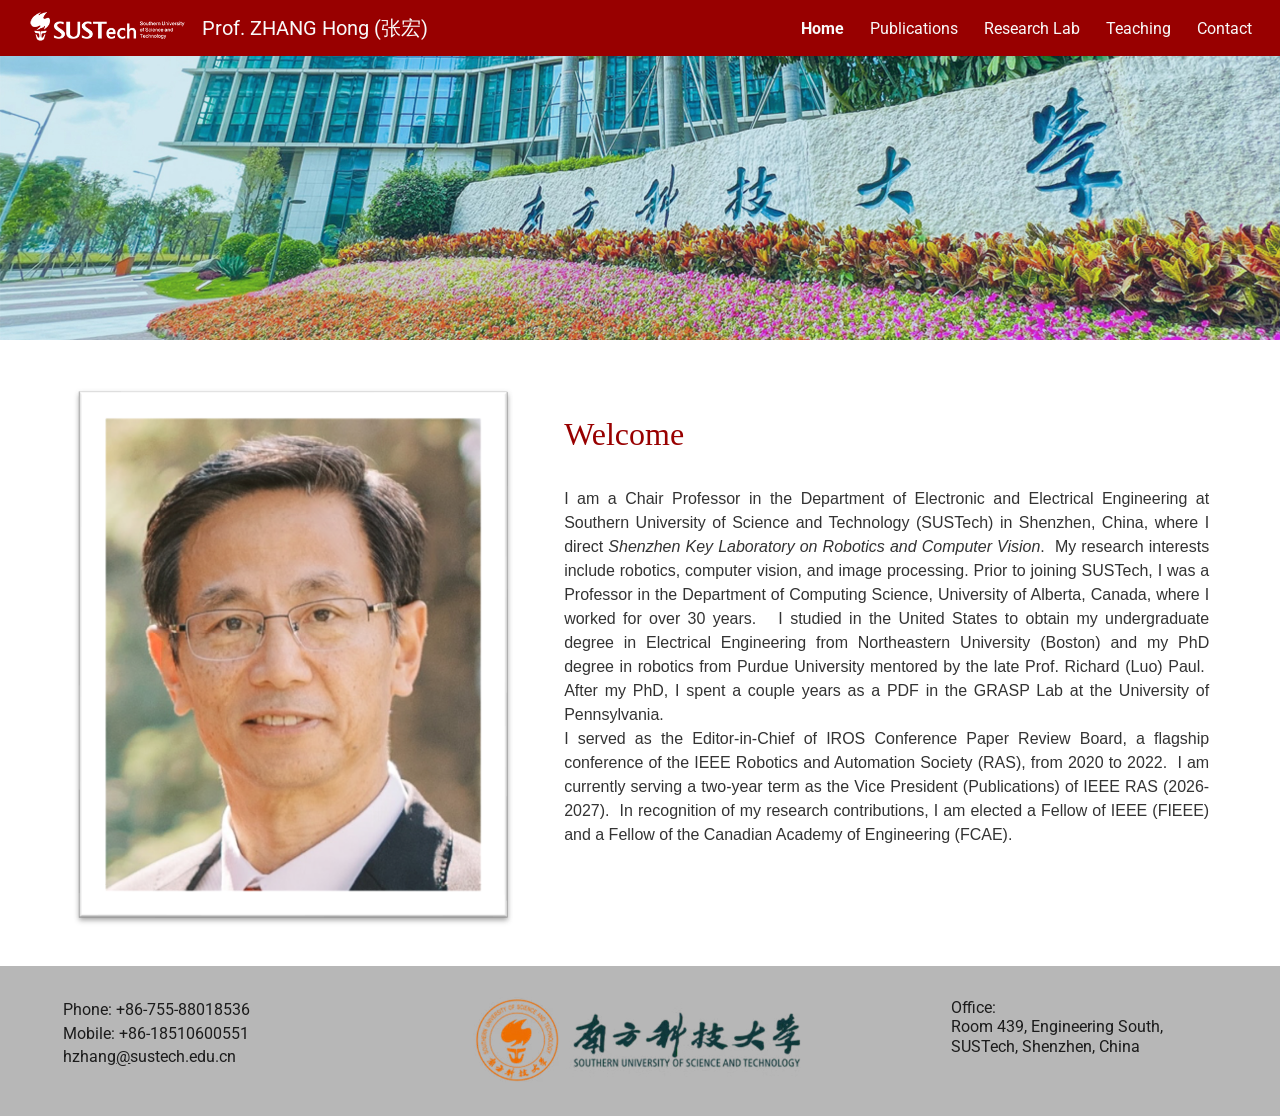
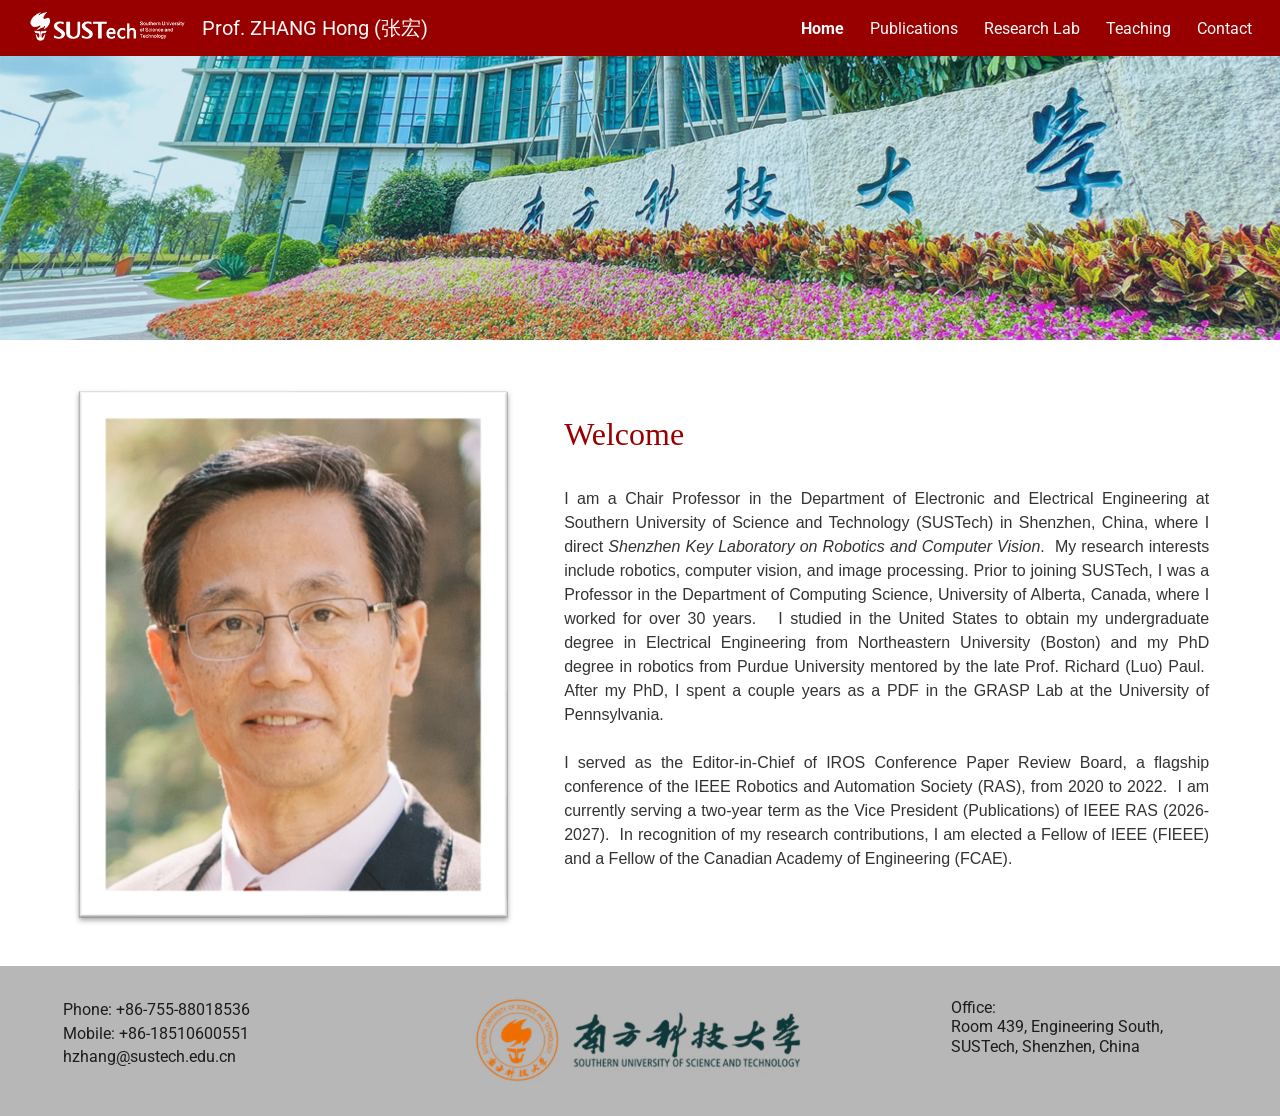
